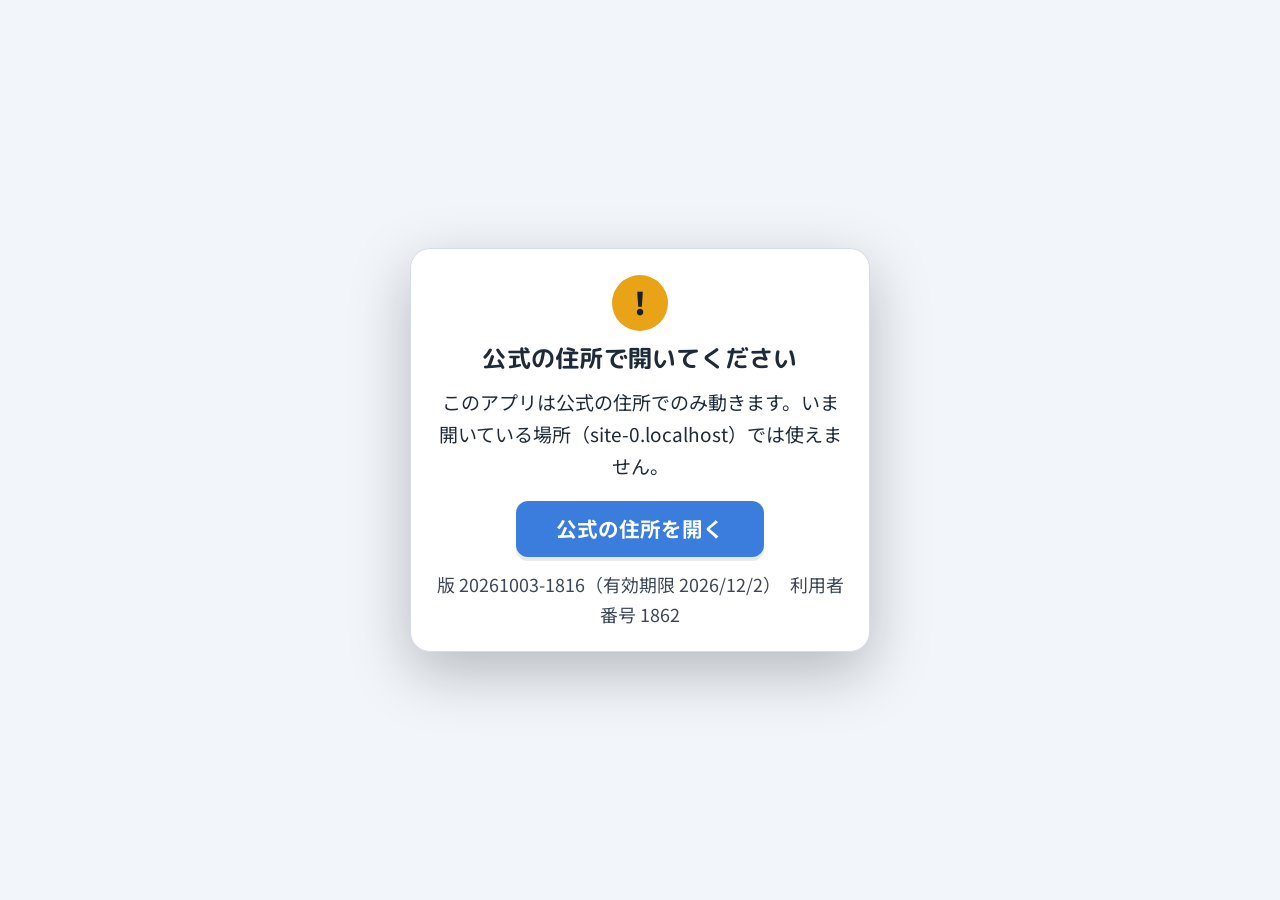
==== index.html @ 82bbb7d7 "v59: 設定に「アカウント（メールでログイン）」・有料プランをサーバーで照合" ====
<!doctype html>
<html lang="ja">
<head>
<meta charset="utf-8">
<meta name="viewport" content="width=device-width, initial-scale=1, viewport-fit=cover">
<meta name="theme-color" content="#3B7DDD">
<meta name="mobile-web-app-capable" content="yes">
<meta name="apple-mobile-web-app-capable" content="yes">
<meta name="apple-mobile-web-app-status-bar-style" content="default">
<meta name="apple-mobile-web-app-title" content="論理読解TA">
<link rel="manifest" href="manifest.webmanifest">
<link rel="apple-touch-icon" href="apple-touch-icon.png">
<link rel="icon" type="image/png" href="apple-touch-icon.png">
<title>論理的読解タイムアタック</title>
<link rel="stylesheet" href="https://fonts.googleapis.com/css2?family=M+PLUS+Rounded+1c:wght@700;800&family=Noto+Sans+JP:wght@400;500;700;900&family=JetBrains+Mono:wght@500;700&display=swap">
<style>
/* Layout: one-screen app, 760px column on PC, edge-to-edge on phone with a bottom action bar.
   Theme "ポップ" = light (rounded, pastel), theme "クール" = dark (square, ice-blue, mono digits). */
:root{
  --bg:#F2F6FB; --surface:#FFFFFF; --surface-2:#E8EFF8; --fg:#1E2A38; --muted:#3B4757; --line:#D3DDE9;
  --primary:#3B7DDD; --primary-fg:#FFFFFF; --accent:#FF6F8A; --accent-fg:#FFFFFF;
  --good:#22995F; --good-bg:rgba(34,153,95,.12); --warn:#D98E14; --warn-bg:rgba(217,142,20,.14); --bad:#D63D5A; --bad-bg:rgba(214,61,90,.12);
  --hl1:rgba(255,111,138,.30); --hl2:rgba(59,125,221,.26); --hl3:rgba(217,142,20,.32); --hlt:rgba(34,153,95,.24);
  --hl1-ink:#B7213F; --hl2-ink:#1F5FB8; --hl3-ink:#9A6400; --hlt-ink:#177A4A;
  --radius:20px; --radius-sm:12px; --radius-xs:8px; --shadow:0 8px 24px rgba(30,42,56,.08); --btn-shadow:0 4px 0 rgba(30,42,56,.10);
  --font-display:'M PLUS Rounded 1c','Hiragino Maru Gothic ProN','Yu Gothic','Meiryo',sans-serif;
  --font-body:'Noto Sans JP','Hiragino Sans','Yu Gothic UI','Meiryo',sans-serif;
  --font-mono:'JetBrains Mono','Consolas','Menlo',monospace;
  --scale:1; --theme-name:'pop';
}
@media (prefers-color-scheme: dark){
  :root:not([data-theme="light"]){
    --bg:#0B0F15; --surface:#2E3D52; --surface-2:#3C4D66; --fg:#FFFFFF; --muted:#FFFFFF; --line:#5A6E8C;
    --primary:#4CC3F0; --primary-fg:#061119; --accent:#F2B84B; --accent-fg:#1A1200;
    --good:#45C486; --good-bg:rgba(69,196,134,.16); --warn:#F2B84B; --warn-bg:rgba(242,184,75,.16); --bad:#F06A7A; --bad-bg:rgba(240,106,122,.16);
    --hl1:rgba(240,106,122,.34); --hl2:rgba(76,195,240,.30); --hl3:rgba(242,184,75,.34); --hlt:rgba(69,196,134,.30);
    --hl1-ink:#FF9AA6; --hl2-ink:#8ADCFF; --hl3-ink:#FFD07A; --hlt-ink:#7EE2AE;
    --radius:6px; --radius-sm:4px; --radius-xs:3px; --shadow:none; --btn-shadow:none;
    --font-display:'Noto Sans JP','Hiragino Sans','Yu Gothic UI','Meiryo',sans-serif;
    --theme-name:'cool'; color-scheme:dark;
  }
}
:root[data-theme="dark"]{
  --bg:#0B0F15; --surface:#2E3D52; --surface-2:#3C4D66; --fg:#FFFFFF; --muted:#FFFFFF; --line:#5A6E8C;
  --primary:#4CC3F0; --primary-fg:#061119; --accent:#F2B84B; --accent-fg:#1A1200;
  --good:#45C486; --good-bg:rgba(69,196,134,.16); --warn:#F2B84B; --warn-bg:rgba(242,184,75,.16); --bad:#F06A7A; --bad-bg:rgba(240,106,122,.16);
  --hl1:rgba(240,106,122,.34); --hl2:rgba(76,195,240,.30); --hl3:rgba(242,184,75,.34); --hlt:rgba(69,196,134,.30);
  --hl1-ink:#FF9AA6; --hl2-ink:#8ADCFF; --hl3-ink:#FFD07A; --hlt-ink:#7EE2AE;
  --radius:6px; --radius-sm:4px; --radius-xs:3px; --shadow:none; --btn-shadow:none;
  --font-display:'Noto Sans JP','Hiragino Sans','Yu Gothic UI','Meiryo',sans-serif;
  --theme-name:'cool'; color-scheme:dark;
}
/* クール（暗い背景）では、説明で暗くする場面を除き、文字はすべて最も明るい白。薄いグレーの文字は使わない */
*{box-sizing:border-box}
[hidden]{display:none!important}
html,body{height:100%}
/* 文字サイズ（--scale）は UI 全体ではなく、読む文字（本文・質問・選択肢・解説）だけに効かせる。
   画面全体を拡大したように見えないため、また横にはみ出して下の固定ボタンがずれないため */
/* 画面全体の文字の大きさ：--ui（設定「画面全体の文字の大きさ」で 18／20／22px。初期値は大＝20px）。PC はそれより 1px 小さく */
:root{--ui:20px}
body{margin:0;background:var(--bg);color:var(--fg);font-family:var(--font-body);font-size:var(--ui);line-height:1.6;-webkit-text-size-adjust:100%;touch-action:pan-y}
html{overflow-x:hidden}
html,body{overscroll-behavior-y:none} /* 画面の上端で下に引っぱっても再読み込みしない（プレイ中に誤って読み込み直して終わってしまうのを防ぐ） */
button,input,select{font:inherit;color:inherit}
button{cursor:pointer}
button:focus-visible,a:focus-visible,[tabindex]:focus-visible{outline:3px solid var(--primary);outline-offset:2px}
h1,h2,h3{font-family:var(--font-display);line-height:1.3;margin:0;text-wrap:balance;letter-spacing:.01em}
p{margin:0}
.app{max-width:760px;margin:0 auto;min-height:100%;display:flex;flex-direction:column;padding-inline:16px;padding-block:0 calc(90px + var(--bar-gap))}
/* 一行の文字数（本文の幅）：設定で選んだ幅を、プレイ・答え合わせ・結果の画面（html.reading）だけに適用する。--read-max は JS が設定から計算して入れる */
:root{--read-max:760px}
html.reading .app,html.reading .actionbar .inner{max-width:var(--read-max)}
.fsbtn{min-height:32px;padding:4px 12px}
#colProbe{display:none;font-size:var(--passage-base)!important} /* 測定用：設定の文字サイズどおりの大きさ（--read-fs の影響を受けない） */
#choiceWrap{scroll-margin-top:64px}
#weakSetCard{scroll-margin-top:72px} /* ホームの「基準を変える」から飛んできたとき、固定表示の上部に見出しが隠れないように */ /* 選択肢へ自動スクロールしたとき、固定表示の上部（問題番号・タイマー）に質問が隠れないようにする */
@media (min-width:720px){body{font-size:calc(var(--ui) - 1px)}.app{padding-block:0 32px}}

/* top bar */
.topbar{position:sticky;top:env(safe-area-inset-top,0px);z-index:5;display:flex;align-items:center;gap:10px;padding-block:10px;background:var(--bg)}
.topbar .brand{display:flex;align-items:center;gap:10px;font-family:var(--font-display);font-weight:800;font-size:1.05em;background:none;border:0;padding:4px 6px 4px 2px;border-radius:var(--radius-xs);white-space:nowrap;min-width:0;flex:0 1 auto}
.topbar .brand>span:last-child{overflow:hidden;text-overflow:ellipsis;min-width:0}
.topbar .chip,.topbar .iconbtn{flex:none}
@media (max-width:480px){.topbar .brand .sub{display:none}.topbar .brand{font-size:.95em}}
@media (max-width:400px){.topbar{gap:6px}.topbar .chip{padding:4px 7px;font-size:.8em;gap:4px}}
.topbar .spacer{flex:1}
.chip{display:inline-flex;align-items:center;gap:6px;padding:4px 10px;border-radius:999px;background:var(--surface-2);color:var(--muted);font-size:.86em;font-weight:700;white-space:nowrap}
.chip.strong{background:var(--primary);color:var(--primary-fg)}
.chip .n{font-family:var(--font-mono);font-variant-numeric:tabular-nums;color:var(--fg)}
.chip.strong .n{color:inherit}
.iconbtn{width:40px;height:40px;border-radius:var(--radius-sm);border:1px solid var(--line);background:var(--surface);display:inline-grid;place-items:center;padding:0}
.iconbtn svg{width:20px;height:20px;fill:none;stroke:currentColor;stroke-width:2;stroke-linecap:round;stroke-linejoin:round}

/* app icon (CSS drawn) */
.appicon{width:56px;height:56px;border-radius:calc(var(--radius) * .7);background:linear-gradient(135deg,var(--primary),var(--accent));display:grid;place-items:center;color:#fff;font-family:var(--font-display);font-weight:800;font-size:26px;position:relative;flex:none;box-shadow:var(--shadow)}
.appicon.small{width:30px;height:30px;font-size:15px;border-radius:9px}
.appicon.big{width:96px;height:96px;font-size:46px}
.appicon.two{font-size:19px;letter-spacing:-.02em;padding-right:4px;padding-bottom:2px}
.appicon.small.two{font-size:10px;padding-right:2px;padding-bottom:1px}
.appicon.big.two{font-size:32px;padding-right:8px;padding-bottom:4px}
.appicon::after{content:"";position:absolute;right:6px;bottom:6px;width:26%;height:26%;border-radius:50%;background:#fff;opacity:.9;clip-path:polygon(40% 0,100% 0,55% 45%,90% 45%,20% 100%,40% 55%,5% 55%)}

/* screens */
.screen{display:flex;flex-direction:column;gap:18px;padding-block:8px 8px;animation:fade .25s ease}
@keyframes fade{from{opacity:.5;transform:translateY(4px)}to{opacity:1;transform:none}}
@media (prefers-reduced-motion:reduce){.screen{animation:none}.flashword{animation:none!important}}
.card{background:var(--surface);border:1px solid var(--line);border-radius:var(--radius);padding:18px;box-shadow:var(--shadow)}
.card.tight{padding:14px 16px}
.card.accent{background:var(--surface)} /* 「今日の20問」も他の欄と同じ背景色（以前は色つきのグラデーション） */
.eyebrow{font-size:.82em;font-weight:700;letter-spacing:.08em;text-transform:uppercase;color:var(--muted)}
.muted{color:var(--muted)}
.small{font-size:.94em}
.row{display:flex;gap:10px;align-items:center;flex-wrap:wrap}
.row.between{justify-content:space-between}
.stack{display:flex;flex-direction:column;gap:10px}
.grid2{display:grid;grid-template-columns:repeat(auto-fit,minmax(150px,1fr));gap:10px}
.num{font-family:var(--font-mono);font-variant-numeric:tabular-nums}

/* buttons */
.btn{display:inline-flex;align-items:center;justify-content:center;gap:8px;min-height:48px;padding:10px 18px;border-radius:var(--radius-sm);border:1px solid var(--line);background:var(--surface);font-weight:700;text-decoration:none;box-shadow:var(--btn-shadow);transition:transform .08s ease,filter .15s ease}
.btn:active{transform:translateY(1px)}
.btn.primary{background:var(--primary);color:var(--primary-fg);border-color:transparent}
.btn.accent{background:var(--accent);color:var(--accent-fg);border-color:transparent}
.btn.ghost{background:transparent;box-shadow:none}
.btn.block{width:100%}
.btn.big{min-height:56px;font-size:1.08em}
.btn:disabled{opacity:.45;cursor:not-allowed;box-shadow:none}
.btn .kbd{margin-left:4px}
.kbd{display:none;font-family:var(--font-mono);font-size:.78em;padding:1px 6px;border:1px solid currentColor;border-radius:5px;opacity:.7}
@media (min-width:720px) and (hover:hover){.kbd{display:inline-block}}
.seg{display:flex;background:var(--surface-2);border-radius:var(--radius-sm);padding:4px;gap:4px}
.seg button{flex:1;border:0;background:transparent;border-radius:calc(var(--radius-sm) - 3px);min-height:42px;font-weight:700;color:var(--muted)}
.seg button[aria-pressed="true"]{background:var(--surface);color:var(--fg);box-shadow:var(--shadow)}
.seg button small{display:block;font-size:.8em;font-weight:500;line-height:1.2}
.pills{display:flex;gap:8px;flex-wrap:wrap}
.pill{border:1px solid var(--line);background:var(--surface);border-radius:999px;padding:8px 14px;font-weight:700;min-height:40px}
.pill[aria-pressed="true"]{background:var(--fg);color:var(--bg);border-color:var(--fg)}
.pill.locked{opacity:.55;border-style:dashed}
.pill.locked::before{content:"🔒 ";font-size:.85em}
.pill.today::after{content:" 今日";font-size:.78em;color:var(--accent-fg);background:var(--accent);border-radius:999px;padding:1px 6px;margin-left:4px}
.pill[aria-pressed="true"].today::after{background:var(--accent)}
.stats-table{width:100%;border-collapse:collapse;font-size:1em}
.stats-table td,.stats-table th{padding:6px 8px;border-bottom:1px solid var(--line);text-align:left}
.stats-table th{color:var(--muted);font-weight:700;font-size:.9em}
.bar{height:8px;border-radius:4px;background:var(--surface-2);overflow:hidden;min-width:60px}
.bar i{display:block;height:100%;background:var(--good)}
.locked-box{position:relative;padding:14px;border-radius:var(--radius-sm);border:1px dashed var(--line);color:var(--muted);text-align:center}
.hint.ime,.hint#trialBanner{border-color:color-mix(in srgb,var(--primary) 55%,var(--line));background:color-mix(in srgb,var(--primary) 10%,var(--surface))}

/* bottom action bar */
/* スマホ：画面下のナビゲーションボタン（◀ ● ■）を誤って押さないよう、ボタンを下端から離して置く（下に --bar-gap の余白） */
:root{--bar-gap:90px} /* 初期値。設定「画面下のボタンの位置」で変えられる */
.actionbar{position:fixed;left:0;right:0;bottom:0;z-index:6;padding:10px 16px calc(var(--bar-gap) + env(safe-area-inset-bottom,0px));background:color-mix(in srgb,var(--bg) 88%,transparent);backdrop-filter:blur(10px);border-top:1px solid var(--line)}
.actionbar .inner{max-width:760px;margin:0 auto;display:flex;gap:10px}
.actionbar .btn{flex:1}
@media (max-width:719px){.actionbar .btn.ghost{flex:0 0 auto;min-width:100px;padding-inline:12px}}
/* とても狭い画面（〜360px）＋大きな文字でもはみ出さないように */
@media (max-width:360px){.actionbar .btn{min-width:0;padding-inline:10px}.actionbar .btn.big{font-size:1em}.actionbar .btn.ghost{min-width:84px}.stat b{font-size:1em}#playLevel{white-space:normal;text-align:left}#rowEmail .row{flex-wrap:wrap}}
@media (min-width:720px){.actionbar{position:static;padding:0;background:none;border:0;backdrop-filter:none}.actionbar .inner{padding:0}}

/* store */
.store-head{display:flex;gap:16px;align-items:center}
.store-head h1{font-size:1.5em}
.store-meta{display:grid;grid-template-columns:repeat(3,1fr);gap:0;border:1px solid var(--line);border-radius:var(--radius-sm);overflow:hidden}
.store-meta div{padding:10px 8px;text-align:center;border-left:1px solid var(--line)}
.store-meta div:first-child{border-left:0}
.store-meta b{display:block;font-family:var(--font-display);font-size:1.05em}
.store-meta span{font-size:.85em;color:var(--muted)}
.shots{display:grid;grid-auto-flow:column;grid-auto-columns:minmax(170px,1fr);gap:12px;overflow-x:auto;padding-bottom:6px;scroll-snap-type:x mandatory}
.shot{scroll-snap-align:start;aspect-ratio:9/14;max-height:300px;max-width:100%;border-radius:var(--radius-sm);border:1px solid var(--line);background:var(--surface-2);padding:12px;display:flex;flex-direction:column;gap:8px;font-size:.72em}
.shot .bar{height:8px;border-radius:4px;background:var(--line)}
.shot .bar.w60{width:60%}.shot .bar.w80{width:80%}.shot .bar.w40{width:40%}
.shot .mark{background:var(--hl1);border-radius:3px;padding:0 2px}
.shot .btnish{margin-top:auto;height:26px;border-radius:8px;background:var(--primary);color:var(--primary-fg);display:grid;place-items:center;font-weight:700}
.shot .cap{font-weight:700;color:var(--muted)}
.feature{display:grid;grid-template-columns:34px 1fr;gap:12px;align-items:start}
.feature .ic{width:34px;height:34px;border-radius:10px;background:var(--surface-2);display:grid;place-items:center;font-weight:800;font-family:var(--font-display);color:var(--primary)}

/* home */
.hero{display:flex;flex-direction:column;gap:6px}
.hero h2{font-size:1.35em}
.daily{display:flex;align-items:center;gap:14px}
@media (max-width:560px){.daily{flex-direction:column;align-items:stretch}.daily .btn{width:100%}}
.daily .big{font-family:var(--font-display);font-size:1.25em;font-weight:800}
.cardtitle{font-family:var(--font-display);font-size:1.5em;font-weight:800;line-height:1.3}
.daily .big.cardtitle{font-size:1.5em}
@media (max-width:719px){.cardtitle .sub-line{display:block;font-size:.8em}}
.lead-hint{font-size:1.1em;font-weight:700;color:var(--muted)}
.rowlabel{min-width:3.5em;border:0;background:none;padding:6px 4px;font-weight:800;color:var(--primary);text-align:left;display:inline-flex;align-items:center;gap:4px;border-radius:6px;font-size:1em}
.rowlabel .q{display:inline-grid;place-items:center;width:20px;height:20px;border-radius:50%;border:2px solid currentColor;font-size:.75em;font-weight:900}
.rowlabel[aria-expanded="true"]{background:var(--surface-2)}
#drillOpts .row{flex-wrap:wrap;align-items:center;gap:8px}
#drillOpts .rowlabel{flex:none}
#drillOpts .pills{display:contents}
#drillOpts .row.stacked{flex-direction:column;align-items:stretch;gap:4px}
#drillOpts .row.stacked .pills{display:flex;flex-wrap:wrap;gap:8px;padding-left:1.4em}
.titlebtn{border:0;background:none;padding:2px 4px;color:var(--fg);display:inline-flex;align-items:center;gap:6px;border-radius:8px;text-align:left}
.titlebtn .ttl{min-width:0}
.titlebtn .q{display:inline-grid;place-items:center;width:22px;height:22px;border-radius:50%;border:2px solid var(--primary);color:var(--primary);font-size:.55em;font-weight:900}
.titlebtn[aria-expanded="true"]{background:var(--surface-2)}
.infopanel{position:relative;padding:12px 40px 12px 14px;border-radius:var(--radius-sm);border:1px solid var(--primary);background:color-mix(in srgb,var(--primary) 8%,var(--surface));font-size:1em;line-height:1.7}
.infopanel b{color:var(--primary)}
.infoclose{position:absolute;right:8px;top:8px;width:30px;height:30px;border-radius:50%;border:1px solid var(--line);background:var(--surface);font-weight:700}
.status-done{color:var(--good);font-weight:700}
.list{display:flex;flex-direction:column;gap:8px}
.linkrow{display:flex;align-items:center;justify-content:space-between;gap:10px;width:100%;text-align:left;padding:12px 14px;border-radius:var(--radius-sm);border:1px solid var(--line);background:var(--surface)}
.linkrow .arrow{color:var(--muted)}

/* play */
.playhead{display:flex;align-items:center;gap:8px;flex-wrap:wrap;position:sticky;top:env(safe-area-inset-top,0px);z-index:5;background:var(--bg);padding-block:10px 6px;margin-top:-8px}
.timer{margin-left:auto;font-family:var(--font-mono);font-variant-numeric:tabular-nums;font-weight:700;font-size:1.1em;display:inline-flex;align-items:center;gap:8px;padding:4px 10px;border-radius:var(--radius-xs);background:var(--surface-2)}
.timer .dot{width:8px;height:8px;border-radius:50%;background:var(--bad);animation:pulse 1s infinite}
.timer.paused .dot{background:var(--muted);animation:none}
@keyframes pulse{0%,100%{opacity:1}50%{opacity:.3}}
.progress{height:6px;background:var(--surface-2);border-radius:3px;overflow:hidden}
.progress i{display:block;height:100%;background:var(--primary);width:0;transition:width .3s}
/* 本文の文字の大きさ：--passage-base が設定の文字サイズどおりの大きさ。「一行の文字数」で字数を決めたときは JS が --read-fs を入れ、そちらが優先される */
.passage{--passage-base:calc(1.2em*var(--scale));font-size:var(--read-fs,var(--passage-base));line-height:1.9;letter-spacing:.01em;padding:22px 20px;min-height:160px;text-align:justify;font-feature-settings:"palt"}
@media (min-width:720px){.passage{--passage-base:1.18em;padding:28px 30px}}
.passage.hiddenText{display:grid;place-items:center;color:var(--muted);text-align:center}
.passage.short{min-height:0;text-align:center;--passage-base:calc(1.3em*var(--scale));line-height:1.8}
@media (min-width:720px){.passage.short{--passage-base:calc(1.35em*var(--scale))}}
.passage.hiddenText,.passage.short.hiddenText{font-size:.95em;line-height:1.5;min-height:0;padding:8px 14px;text-align:center} /* 「文は消えました」は普通の大きさの1行に（横向きでも場所を取らない） */
.flashstage{min-height:200px;display:grid;place-items:center;text-align:center;padding:24px}
.flashword{font-family:var(--font-display);--flash-base:calc(1.6em*var(--scale));font-size:var(--read-fs,var(--flash-base));font-weight:800;line-height:1.5;animation:pop .12s ease}
@keyframes pop{from{transform:scale(.96);opacity:.6}to{transform:none;opacity:1}}
.flashcount{font-family:var(--font-mono);color:var(--muted);font-size:.85em}
.flashword.single{--flash-base:calc(1.75em*var(--scale));letter-spacing:.02em}
.flashword.single.long{--flash-base:calc(1.25em*var(--scale));line-height:1.7;text-align:left}
@media (min-width:720px){.flashword.single{--flash-base:calc(2.1em*var(--scale))}.flashword.single.long{--flash-base:calc(1.5em*var(--scale))}}
.drillq{font-family:var(--font-display);font-size:calc(1.35em*var(--scale));font-weight:800;text-align:center;padding:8px 0 2px;text-wrap:balance}
.speed{display:inline-flex;align-items:baseline;gap:4px;font-family:var(--font-mono);font-variant-numeric:tabular-nums}
.choices{display:flex;flex-direction:column;gap:10px}
.choice{display:grid;grid-template-columns:auto 1fr;gap:12px;align-items:center;text-align:left;padding:14px 14px;border-radius:var(--radius-sm);border:2px solid var(--line);background:var(--surface);line-height:1.55;min-height:64px;font-size:calc(1em*var(--scale))} /* 押せる高さを広めに（指の太い人向け） */
.choice .k{min-width:34px;height:34px;padding:0 6px;border-radius:10px;border:2px solid var(--line);display:grid;place-items:center;font-family:var(--font-mono);font-weight:700;font-size:.9em}
.choice[aria-pressed="true"]{border-color:var(--primary);background:color-mix(in srgb,var(--primary) 10%,var(--surface))}
.choice[aria-pressed="true"] .k{background:var(--primary);color:var(--primary-fg);border-color:var(--primary)}
.choice.none{border-style:dashed}
.choice.mark-hit{border-color:var(--good);background:var(--good-bg)}
.choice.mark-miss{border-color:var(--warn);background:var(--warn-bg)}
.choice.mark-wrong{border-color:var(--bad);background:var(--bad-bg)}
.choice .tag{display:inline-block;font-size:.8em;font-weight:800;padding:1px 8px;border-radius:999px;margin-bottom:4px}
.tag.hit{background:var(--good);color:#fff}.tag.miss{background:var(--warn);color:#fff}.tag.wrong{background:var(--bad);color:#fff}
.hint{padding:12px 14px;border-radius:var(--radius-sm);background:var(--surface-2);font-size:1em;line-height:1.6}
.hint b{color:var(--primary)}
.hint.warm{border:2px solid var(--primary);background:color-mix(in srgb,var(--primary) 10%,var(--surface));font-size:1em;line-height:1.7}
.hint.warm b{color:var(--fg)}
.btn.pulse{animation:btnpulse 1.1s ease-in-out infinite}
@keyframes btnpulse{0%,100%{box-shadow:0 0 0 0 color-mix(in srgb,var(--primary) 60%,transparent)}70%{box-shadow:0 0 0 12px transparent}}
@media (prefers-reduced-motion:reduce){.btn.pulse{animation:none}}
.hint.ime{display:flex;gap:12px;align-items:center;justify-content:space-between;border:1px solid color-mix(in srgb,var(--warn) 55%,var(--line));background:var(--warn-bg)}
.hint.ime b{color:var(--fg)}
.hint.ime .btn{flex:none;min-height:40px;padding:6px 12px}
@media (max-width:480px){.hint.ime{flex-direction:column;align-items:stretch}}
.kbfig{padding:10px;border:1px solid var(--line);border-radius:var(--radius-sm);background:var(--surface-2);overflow:hidden}
.kbfig .cap{font-size:.86em;color:var(--muted);margin-top:6px}
.imestate{display:inline-flex;align-items:center;gap:10px;font-weight:700}
.imestate .box{display:inline-grid;place-items:center;width:34px;height:30px;border:1px solid var(--line);border-radius:6px;background:var(--surface);font-size:1em}
.imestate .box.on{background:var(--good);color:#fff;border-color:transparent}
.legend{display:inline-flex;align-items:center;gap:6px;font-size:.88em;color:var(--muted);margin-right:12px}
.legend i{width:14px;height:14px;border-radius:3px;display:inline-block}

/* result */
.verdict{display:flex;align-items:center;gap:14px}
.verdict .mark{width:56px;height:56px;border-radius:50%;display:grid;place-items:center;font-family:var(--font-display);font-size:1.6em;font-weight:800;color:#fff;flex:none}
.verdict.ok .mark{background:var(--good)}.verdict.ng .mark{background:var(--bad)}
.verdict h2{font-size:1.3em}
/* 大きく表示：○×の右に「正解」「不正解」を横並び（縦に積むより1行ぶん低くなる） */
.verdict.big{padding:14px 16px;border-radius:var(--radius);justify-content:flex-start;text-align:left;flex-direction:row;gap:14px;align-items:center}
.verdict.big .mark{width:78px;height:78px;font-size:2.3em}
.verdict.big h2{font-size:1.9em;line-height:1.15}
.verdict.big>div{min-width:0}
.verdict>div{min-width:0;flex:1}
.verdict .vstyle{margin-top:2px;gap:6px}
.verdict .vstyle .btn{min-height:36px;padding:4px 10px;font-size:.9em;flex:none}
.verdict-sub{font-size:1em;color:var(--muted);padding:2px 4px;line-height:1.6}
.verdict-sub:empty{display:none}
.verdict.big.ok{background:var(--good-bg)}.verdict.big.ng{background:var(--bad-bg)}
/* お祝いの演出：紙吹雪＋トロフィー／王冠のカード。タップ・Enter で閉じる */
.celebrate{position:fixed;inset:0;z-index:30;display:grid;place-items:center;padding:16px;background:radial-gradient(circle at 50% 30%,color-mix(in srgb,#F0B429 22%,transparent),transparent 60%),rgba(10,14,20,.6);cursor:pointer;animation:fade .2s ease}
.confetti{position:absolute;inset:0;overflow:hidden;pointer-events:none}
.confetti i{position:absolute;top:-24px;display:block;border-radius:2px;opacity:.95;animation-name:confetti-fall;animation-timing-function:linear;animation-iteration-count:infinite}
@keyframes confetti-fall{0%{transform:translateY(0) rotate(0deg)}100%{transform:translateY(115vh) rotate(720deg)}}
.cel-card{position:relative;width:min(100%,460px);background:var(--surface);color:var(--fg);border-radius:var(--radius);padding:26px 22px 22px;text-align:center;display:flex;flex-direction:column;align-items:center;gap:10px;box-shadow:0 20px 60px rgba(0,0,0,.35);animation:celpop .45s cubic-bezier(.2,1.4,.4,1)}
@keyframes celpop{0%{transform:scale(.6);opacity:0}100%{transform:scale(1);opacity:1}}
.cel-art{width:min(52vw,190px);aspect-ratio:1;display:grid;place-items:center;animation:celbounce 1.6s ease-in-out infinite;filter:drop-shadow(0 8px 14px rgba(0,0,0,.18))}
.cel-art svg{width:100%;height:100%}
@keyframes celbounce{0%,100%{transform:translateY(0) rotate(-2deg)}50%{transform:translateY(-8px) rotate(2deg)}}
.cel-title{font-family:var(--font-display);font-size:clamp(1.5em,7.5vw,2.2em);font-weight:900;line-height:1.15;color:var(--fg);text-wrap:normal;word-break:keep-all}
.cel-sub{font-size:1.05em;font-weight:700;color:var(--primary)}
.cel-extra{font-size:.95em;color:var(--muted)}
.cel-card .btn{margin-top:6px;min-width:60%}
@media (prefers-reduced-motion:reduce){.celebrate,.cel-card,.cel-art,.confetti i{animation:none}}
.verdict-overlay{position:fixed;inset:0;z-index:15;display:flex;flex-direction:column;align-items:center;justify-content:center;gap:10px;text-align:center;background:color-mix(in srgb,var(--bg) 94%,transparent);cursor:pointer;animation:fade .15s ease}
.verdict-overlay .vo-mark{width:min(48vw,220px);aspect-ratio:1;max-width:100%;border-radius:50%;display:grid;place-items:center;font-family:var(--font-body);font-weight:900;font-size:min(34vw,160px);line-height:1;color:#fff;animation:pop .2s ease}
.verdict-overlay.ok .vo-mark{background:var(--good)}.verdict-overlay.ng .vo-mark{background:var(--bad)}
.verdict-overlay .vo-text{font-family:var(--font-display);font-size:2.2em;font-weight:800}
.verdict-overlay.ok .vo-text{color:var(--good)}.verdict-overlay.ng .vo-text{color:var(--bad)}
.verdict-overlay .vo-sub{font-size:1.05em;color:var(--muted)}
.verdict-overlay .vo-hint{font-size:.88em;color:var(--muted);margin-top:14px}
@media (prefers-reduced-motion:reduce){.verdict-overlay,.verdict-overlay .vo-mark{animation:none}}
.stats{display:grid;grid-template-columns:repeat(3,minmax(0,1fr));gap:8px}
.stat{min-width:0;overflow-wrap:anywhere}
.stat{padding:10px;border-radius:var(--radius-sm);background:var(--surface-2);text-align:center}
.stat b{display:block;font-family:var(--font-mono);font-size:1.15em;font-variant-numeric:tabular-nums}
.stat span{font-size:.8em;color:var(--muted);display:block;line-height:1.3;margin-top:2px}
.hl{border-radius:4px;padding:1px 2px;box-decoration-break:clone;-webkit-box-decoration-break:clone;font-weight:500}
.hl-1{background:var(--hl1);border-bottom:2px solid var(--hl1-ink)}
.hl-2{background:var(--hl2);border-bottom:2px dashed var(--hl2-ink)}
.hl-3{background:var(--hl3);border-bottom:2px dotted var(--hl3-ink)}
.hl-t{background:var(--hlt);border-bottom:2px solid var(--hlt-ink)}
.hl sup{font-family:var(--font-mono);font-size:.62em;font-weight:800;margin-left:1px;vertical-align:super}
.hl-1 sup{color:var(--hl1-ink)}.hl-2 sup{color:var(--hl2-ink)}.hl-3 sup{color:var(--hl3-ink)}.hl-t sup{color:var(--hlt-ink)}
.explain{display:grid;grid-template-columns:30px 1fr;gap:10px;align-items:start;padding:12px 14px;border-radius:var(--radius-sm);background:var(--surface-2);font-size:calc(1em*var(--scale))}
.explain .no{width:30px;height:30px;border-radius:50%;display:grid;place-items:center;font-family:var(--font-mono);font-weight:800;color:#fff;font-size:.85em}
.explain.c1 .no{background:var(--hl1-ink)}.explain.c2 .no{background:var(--hl2-ink)}.explain.c3 .no{background:var(--hl3-ink)}.explain.ct .no{background:var(--hlt-ink)}
.explain .type{font-size:.84em;font-weight:700;color:var(--muted)}
.dots{display:flex;gap:6px}
.dots i{width:12px;height:12px;border-radius:50%;background:var(--line)}
.dots i.ok{background:var(--good)}.dots i.ng{background:var(--bad)}.dots i.cur{outline:2px solid var(--primary);outline-offset:2px}

/* summary & ranking */
.score-hero{text-align:center;padding-block:10px}
.score-hero .big{font-family:var(--font-mono);font-size:2.6em;font-weight:700;line-height:1;font-variant-numeric:tabular-nums}
.qgrid{display:grid;grid-template-columns:repeat(5,1fr);gap:8px}
.qgrid.ten{grid-template-columns:repeat(5,1fr)}
.qcell{padding:10px 4px;border-radius:var(--radius-xs);background:var(--surface-2);text-align:center;font-size:.88em}
.qcell b{display:block;font-family:var(--font-mono);font-size:1.1em}
.qcell.ok{background:var(--good-bg)}.qcell.ng{background:var(--bad-bg)}
/* 左利きモード（スマホ幅のみ）：主なボタンと設定ボタンを左側へ */
@media (max-width:719px){
  :root[data-hand="left"] .actionbar .inner{flex-direction:row-reverse}
  :root[data-hand="left"] .topbar{flex-direction:row-reverse}
  :root[data-hand="left"] .hand-row{flex-direction:row-reverse}
  :root[data-hand="left"] .choice{grid-template-columns:1fr auto}
  :root[data-hand="left"] .choice .k{order:2}
  :root[data-hand="left"] .daily{align-items:stretch}
}
.review{display:grid;grid-template-columns:34px 1fr;gap:10px;padding:10px 12px;border-radius:var(--radius-sm);border:1px solid var(--line);font-size:1em}
.review .no{width:34px;height:34px;border-radius:10px;display:grid;place-items:center;font-family:var(--font-mono);font-weight:700;color:#fff}
.review.ok .no{background:var(--good)}.review.ng .no{background:var(--bad)}
.review .txt{line-height:1.7;font-size:calc(1em*var(--scale))}
.review .meta{font-size:.88em;color:var(--muted);margin-top:4px}
.review .qa{margin-top:4px}
.review.slow .no{background:var(--warn)}
.weaknote{font-size:.95em;line-height:1.6;padding:8px 12px;border-radius:var(--radius-sm);border:1px solid color-mix(in srgb,var(--warn) 55%,var(--line));background:var(--warn-bg)}
.weaknote.good{border-color:color-mix(in srgb,var(--good) 55%,var(--line));background:var(--good-bg)}
.weaksum{margin:0;padding-top:6px;border-top:1px dashed var(--line)}
.weaksum b{color:var(--fg)}
.sharebox{font-family:var(--font-mono);font-size:.9em;white-space:pre-wrap;overflow-wrap:anywhere;word-break:break-all;background:var(--surface-2);padding:12px;border-radius:var(--radius-sm);user-select:all}
.rank{display:grid;grid-template-columns:44px 1fr auto;gap:10px;align-items:center;padding:10px 12px;border-radius:var(--radius-sm);border:1px solid var(--line)}
.rank.me{border-color:var(--primary);background:color-mix(in srgb,var(--primary) 10%,var(--surface))}
.rank .pos{font-family:var(--font-mono);font-weight:700;font-size:1.05em}
.rank .name{font-weight:700}
.rank .sub{font-size:.86em;color:var(--muted)}
.rank .sc{font-family:var(--font-mono);font-weight:700;font-variant-numeric:tabular-nums}
.tier{display:inline-flex;gap:6px;align-items:center;padding:4px 10px;border-radius:999px;background:var(--surface-2);font-weight:700;font-size:.88em}
.levelline{margin-top:4px;font-weight:700;color:var(--primary)}
.levelchange{padding:8px 10px;border-radius:var(--radius-xs);background:var(--surface-2);font-size:.95em}
.levelchange b{color:var(--primary)}
.tier i{width:10px;height:10px;border-radius:50%;background:#B87333}

/* settings */
.setrow{display:flex;justify-content:space-between;align-items:center;gap:12px;padding:12px 0;border-bottom:1px solid var(--line)}
.setrow:last-child{border-bottom:0}
.setrow .lbl{font-weight:700}
.setrow .desc{font-size:.9em;color:var(--muted)}
.switch{position:relative;width:52px;height:30px;border-radius:15px;background:var(--line);border:0;flex:none;transition:background .15s}
.switch::after{content:"";position:absolute;top:3px;left:3px;width:24px;height:24px;border-radius:50%;background:#fff;transition:left .15s;box-shadow:0 1px 3px rgba(0,0,0,.25)}
.switch[aria-checked="true"]{background:var(--primary)}
.switch[aria-checked="true"]::after{left:25px}
select.sel{padding:8px 10px;border-radius:var(--radius-xs);border:1px solid var(--line);background:var(--surface);min-width:0;max-width:min(60vw,340px)}
input.sel,textarea.sel{padding:8px 10px;border-radius:var(--radius-xs);border:1px solid var(--line);background:var(--surface);font:inherit;color:inherit;min-height:44px}
textarea.sel{width:100%;resize:vertical;line-height:1.5;font-size:1em}
/* ふりがな（v48） */
ruby{ruby-position:over}ruby rt{font-size:.5em;font-weight:400;letter-spacing:0}
.furi-ruby .passage,.furi-ruby #flashword,.furi-ruby #drillQ,.furi-ruby .choice,.furi-ruby .review .txt,.furi-ruby #rPassage,.furi-ruby .explain{line-height:2.15}
/* 写真の問題・自作問題（v48） */
.pimg{display:block;max-width:100%;max-height:58vh;margin:4px auto;border-radius:12px;object-fit:contain}
#flashword .pimg{max-height:52vh}
table.plan{width:100%;border-collapse:collapse;font-size:.86em;line-height:1.45}
table.plan th,table.plan td{border-top:1px solid var(--line);padding:7px 6px;vertical-align:top;text-align:left}
table.plan thead th{border-top:0;font-weight:800;text-align:center}
table.plan tbody th{font-weight:700;width:31%;color:var(--muted)}
table.plan td{width:34.5%}
table.plan .pro{background:color-mix(in srgb,var(--primary) 9%,transparent)}
details.plan-wrap summary{cursor:pointer;font-weight:700;padding:6px 0}
details.plan-wrap{border:1px solid var(--line);border-radius:var(--radius-xs);padding:6px 10px}
.uq{border:1px solid var(--line);border-radius:var(--radius-xs);padding:10px;margin:8px 0;display:grid;gap:6px;background:var(--surface)}
.uq .uq-head{display:flex;justify-content:space-between;align-items:center;gap:8px}
.uq input.sel,.uq textarea.sel{width:100%;max-width:none}
#userForm .setrow>div{min-width:0} /* 写真の選択欄などが横にはみ出さないように（flex の子は min-width:auto で縮まない） */
#uImg{display:block;width:100%;max-width:100%;min-width:0;box-sizing:border-box;font-size:15px}
.ulist .uitem{display:flex;justify-content:space-between;gap:8px;align-items:center;padding:8px 0;border-top:1px solid var(--line)}
.ulist .uitem .t{flex:1;min-width:0;overflow:hidden;white-space:normal;display:-webkit-box;-webkit-line-clamp:3;-webkit-box-orient:vertical;line-height:1.4}
.ulist .uitem .t .small{display:block}
button.ulink{background:none;border:0;padding:0;margin:0;font:inherit;color:inherit;text-align:left;cursor:pointer;border-radius:6px}
button.ulink:focus-visible{outline:2px solid var(--primary);outline-offset:2px}
#rUserEdit{margin:4px 0 0}
.pill.plus{border-style:dashed}

/* ご意見・評価（フォーム・結果画面のお願い・テスター版の帯） */
.btn.small{min-height:40px;padding:6px 12px;font-size:.9em}
.pill.small{min-height:36px;padding:6px 12px;font-size:.9em}
.fbrow{display:flex;flex-direction:column;gap:6px}
.fbrow .lbl{font-weight:700}
.fbrow .lbl.small{font-weight:600;color:var(--muted)}
.req{font-size:.74em;font-weight:800;color:var(--accent-fg);background:var(--accent);border-radius:999px;padding:1px 7px;margin-left:4px;vertical-align:middle}
.stars{display:inline-flex;gap:2px}
.stars button{font-size:1.9em;line-height:1;background:none;border:0;padding:0 2px;color:var(--line);min-width:44px;min-height:44px;transition:transform .08s}
.stars button[aria-pressed="true"]{color:#F5B301}
.stars button:active{transform:scale(1.15)}
.scale5{display:flex;flex-direction:column;gap:2px;max-width:360px}
.scale5 .btns{display:flex;gap:6px}
.scale5 .ends{display:flex;justify-content:space-between;font-size:.82em;color:var(--muted);padding:0 2px}
.range .ends{font-size:.82em;color:var(--muted)}
.scale5 button{flex:1;min-width:0;min-height:42px;border-radius:999px;border:1px solid var(--line);background:var(--surface);font-weight:700;font-family:var(--font-mono)}
.scale5 button[aria-pressed="true"]{background:var(--primary);color:var(--primary-fg);border-color:var(--primary)}
.range{display:flex;align-items:center;gap:10px}
.range input[type=range]{flex:1;min-width:0;accent-color:var(--primary);height:44px;margin:0;touch-action:none}
.range b{min-width:2em;text-align:center;font-size:1.1em}
.chk{display:flex;gap:10px;align-items:flex-start;font-size:.95em;line-height:1.5;cursor:pointer}
.chk input{width:22px;height:22px;margin:2px 0 0;flex:none;accent-color:var(--primary)}
.fbnudge{border:2px solid var(--primary);background:color-mix(in srgb,var(--primary) 8%,var(--surface))}
.hint.tester{display:flex;gap:10px;align-items:center;justify-content:space-between;flex-wrap:wrap;border:1px solid color-mix(in srgb,var(--good) 55%,var(--line));background:var(--good-bg)}
.hint.install{display:flex;gap:10px;align-items:center;justify-content:space-between;flex-wrap:wrap;border:1px solid color-mix(in srgb,var(--primary) 45%,var(--line))}
.hint.install .row{display:flex;gap:8px;flex-wrap:wrap}
.hint.tester b{color:var(--good)}
.hint.tester .btn{flex:none}

/* キー割り当て（設定） */
.keylist{display:flex;flex-direction:column}
.keyrow{display:grid;grid-template-columns:1fr auto auto;gap:10px;align-items:center;padding:10px 0;border-bottom:1px solid var(--line)}
.keyrow:last-child{border-bottom:0}
.keyrow .lbl{font-weight:700}
.keyrow .desc{font-size:.9em;color:var(--muted)}
.keycap{display:inline-grid;place-items:center;min-width:44px;height:36px;padding:0 10px;border:1px solid var(--line);border-bottom-width:3px;border-radius:8px;font-family:var(--font-mono);font-weight:700;background:var(--surface-2);white-space:nowrap}
.keycap.empty{opacity:.6;font-family:var(--font-body);font-weight:500}
.keycap.warn{border-color:var(--bad);color:var(--bad)}
.keyrow.capturing .keycap{border-color:var(--primary);color:var(--primary);animation:pulse 1s infinite}
.keyrow .btn.small{min-height:40px;padding:6px 12px}

/* スマホでは一度に見せる情報をしぼる */
@media (max-width:719px){
  .pc-only{display:none!important}
  #playMode{display:none}
  .playhead{gap:6px}
  .stat b{font-size:1.25em}
}
/* スマホを横向きにしたとき（高さの足りない画面）：下のボタン帯を画面に固定せず流れの中に置き、上下の余白を詰めて本文を見やすくする */
@media (orientation:landscape) and (max-height:600px) and (pointer:coarse){
  .app,.actionbar .inner,html.reading .app,html.reading .actionbar .inner{max-width:none} /* 横向きのスマホでは、どの画面も画面の幅いっぱいに */
  /* ボタンの帯（終了する／回答する・判定する・次の文へ）は画面の下に固定：どの場面でも同じ位置に出て、指を動かさずに押せる。中身はその上をスクロールする */
  .actionbar{position:fixed;left:0;right:0;bottom:0;z-index:6;padding:6px 16px calc(6px + env(safe-area-inset-bottom,0px));background:color-mix(in srgb,var(--bg) 92%,transparent);backdrop-filter:blur(10px);border-top:1px solid var(--line)}
  .actionbar .inner{padding:0}
  .app{padding-block:0 calc(82px + env(safe-area-inset-bottom,0px))}
  .screen{gap:10px;padding-block:4px}
  .topbar{padding-block:6px}
  .playhead{padding-block:6px 4px;margin-top:-4px}
  .passage{min-height:0;padding:14px 18px}
  .flashstage{min-height:120px;padding:14px}
  .hero{gap:2px}
  .toast{bottom:calc(88px + env(safe-area-inset-bottom,0px))}
  html.coaching .app{padding-bottom:100vh}
  .modal .sheet{max-height:94vh}
}
@media (orientation:landscape) and (max-height:600px) and (pointer:coarse) and (min-width:640px){
  .choices{display:grid;grid-template-columns:1fr 1fr}
  #rChoices .choice{margin:0}
}
/* 横向きのスマホ：縦が足りないので、上の行（問題番号・種類・タイマー）は細く1行に、説明の帯は出さず、ボタンも低くする。上の行は画面に貼りついたまま（スクロールしても見える） */
@media (orientation:landscape) and (max-height:600px) and (pointer:coarse){
  .playhead{gap:6px;padding-block:4px 2px;margin-top:0;font-size:.85em}
  .playhead .chip{padding:2px 8px;font-size:.9em}
  .playhead .timer{padding:2px 8px;font-size:1em}
  .playhead .fsbtn{min-height:28px;padding:2px 10px;font-size:.9em}
  .progress{height:4px}
  #playHint:not(.warm){display:none}
  .passage.short{line-height:1.6}
  .passage.hiddenText,.passage.short.hiddenText{padding:4px 12px}
  .screen{gap:8px}
  .drillq{margin:0;padding:2px 0 0;font-size:calc(1.15em*var(--scale))}
  .choices{gap:8px}
  .choice{min-height:72px;padding:10px 12px} /* 横向きでも押せる高さは広く（2列なので縦に2段。帯は固定なので、はみ出した分はスクロール） */
  .actionbar .btn{min-height:60px;padding-block:8px} /* 横向きでも押せる高さは広く（以前は 44〜46px） */
  .actionbar .btn.big{min-height:60px;font-size:1em}
  #choiceWrap{scroll-margin-top:40px}
  .verdict{padding-block:6px}
  .stats .stat{padding:6px}
  .screen{gap:6px}
}
details.more summary{cursor:pointer;color:var(--muted);font-size:.92em;list-style:none;display:inline-flex;align-items:center;gap:6px}
details.more summary::-webkit-details-marker{display:none}
details.more summary::before{content:"▸";font-size:.9em}
details.more[open] summary::before{content:"▾"}
details.more p{margin-top:6px}

/* 説明のページ送り */
.pager{display:flex;justify-content:center;gap:7px;padding:4px 0}
.pager i{width:9px;height:9px;border-radius:50%;background:var(--line)}
.pager i.on{background:var(--primary)}
.page-body{font-size:1.02em;line-height:1.75;min-height:96px}
.page-body b{color:var(--primary)}
.page-title{font-size:1.15em;text-wrap:normal}

/* 文字サイズ調整 */
.sizectl{display:inline-flex;align-items:center;gap:8px}
.sizectl .btn{min-height:44px;min-width:56px;padding:6px 10px;font-family:var(--font-mono);font-weight:700}
.sizectl b{min-width:2.5em;text-align:center}

/* コーチマーク（説明したい場所だけを明るく残し、吹き出しで説明） */
html.coaching{overflow:hidden;overscroll-behavior:none}
html.coaching .topbar,html.coaching .playhead{position:static} /* 説明中は上部の固定帯を解除（対象を上端まで寄せたとき、帯の下に隠れないように） */
html.coaching .app{padding-bottom:calc(90px + var(--bar-gap) + 100vh)} /* 説明中はどの要素でも画面の上端まで寄せられるよう、下に1画面分の余白を足す */
.coach{position:fixed;inset:0;z-index:35}
.coach.intro .coach-hole{display:none}
.coach.intro{background:rgba(8,12,20,.68)}
.coach.intro .coach-box{top:50%!important;bottom:auto!important;transform:translateY(-50%);text-align:center;font-size:1.15em}
@media (min-width:720px){.coach.intro .coach-box{transform:translate(-50%,-50%)}}
.coach.intro .coach-btns{justify-content:center}
.coach-hole{position:absolute;border-radius:14px;box-shadow:0 0 0 9999px rgba(8,12,20,.68);outline:3px solid var(--accent);outline-offset:5px;pointer-events:none;transition:left .25s,top .25s,width .25s,height .25s;animation:coachring 1.3s ease-in-out infinite}
@keyframes coachring{0%,100%{outline-offset:5px;outline-color:var(--accent)}50%{outline-offset:9px;outline-color:color-mix(in srgb,var(--accent) 45%,transparent)}}
.coach-box{position:absolute;left:16px;right:16px;max-width:520px;margin:0 auto;background:var(--surface);color:var(--fg);border-radius:var(--radius);padding:16px 16px 14px;box-shadow:0 12px 40px rgba(0,0,0,.35);display:flex;flex-direction:column;gap:10px;font-size:1.05em;line-height:1.65}
@media (min-width:720px){.coach-box{left:50%;right:auto;transform:translateX(-50%);width:520px}}
.coach-box .coach-step{display:flex;align-items:center;gap:10px;flex-wrap:wrap;font-size:.82em;color:var(--muted);font-weight:700;letter-spacing:.06em}
.coach-badge{display:inline-block;background:var(--accent);color:var(--accent-fg);font-family:var(--font-display);font-weight:900;font-size:1.3em;line-height:1;padding:7px 14px;border-radius:999px;letter-spacing:.12em}
.coach.intro .coach-step{justify-content:center}
.coach-box p{margin:0}
.coach-box b{color:var(--primary)}
.coach-box .coach-btns{display:flex;gap:8px;justify-content:flex-end;flex-wrap:wrap}
.coach-box .coach-btns .btn{min-height:44px}
.coach-box .coach-extra{display:flex;align-items:center;justify-content:center;gap:8px;padding:6px 0}
/* 吹き出しは画面より高くならない。文が長いときは本文だけがスクロールし、「次へ」などのボタンは常に見える */
.coach-box{max-height:calc(100vh - 24px);max-height:calc(100dvh - 24px)}
.coach-box .coach-step,.coach-box .coach-btns{flex:none}
.coach-body{display:flex;flex-direction:column;gap:10px;min-height:0;overflow-y:auto;overscroll-behavior:contain;-webkit-overflow-scrolling:touch}
@media (prefers-reduced-motion:reduce){.coach-hole{animation:none;transition:none}}

/* modal */
.modal{position:fixed;inset:0;z-index:20;display:grid;place-items:end center;background:rgba(10,14,20,.55);padding:0}
.modal .sheet{width:100%;max-width:560px;max-height:88vh;overflow:auto;background:var(--surface);border-radius:var(--radius) var(--radius) 0 0;padding:20px 18px calc(20px + env(safe-area-inset-bottom,0px));display:flex;flex-direction:column;gap:14px;animation:up .2s ease}
@media (min-width:720px){.modal{place-items:center}.modal .sheet{border-radius:var(--radius);padding-bottom:20px}}
/* シートは縦の flex 箱なので、中身が画面より高いときに各要素が縮められて（キーボードの図などが）切れないようにする */
.modal .sheet>*{flex-shrink:0}
@keyframes up{from{transform:translateY(20px);opacity:.6}to{transform:none;opacity:1}}
.modal h3{font-size:1.15em}
.price{display:flex;justify-content:space-between;align-items:center;gap:10px;padding:12px 14px;border:1px solid var(--line);border-radius:var(--radius-sm)}
.price b{font-family:var(--font-mono)}
.price .btn{white-space:nowrap;flex:none}
.badge{display:inline-block;font-size:.78em;font-weight:800;padding:2px 8px;border-radius:999px;background:var(--accent);color:var(--accent-fg)}
.lock{position:fixed;inset:0;z-index:60;display:grid;place-items:center;padding:16px;background:var(--bg);color:var(--fg)}
.lock-card{width:min(100%,460px);background:var(--surface);border:1px solid var(--line);border-radius:var(--radius);padding:26px 22px 22px;text-align:center;display:flex;flex-direction:column;align-items:center;gap:12px;box-shadow:0 20px 60px rgba(0,0,0,.25)}
.lock-mark{width:56px;height:56px;border-radius:50%;display:grid;place-items:center;background:#E8A317;color:#1B1F26;font-weight:900;font-size:1.6em}
.lock-card h2{margin:0;font-size:1.25em}
.lock-card p{margin:0;line-height:1.7;white-space:pre-line}
.lock-card .lock-extra{display:flex;flex-wrap:wrap;gap:8px;justify-content:center;width:100%}
.lock-card .lock-extra .btn{flex:1 1 160px}
.lock-card .btn{min-width:60%;margin-top:6px}
html.locked .app>.screen,html.locked .topbar,html.locked .actionbar,html.locked .modal,html.locked .coach,html.locked .celebrate,html.locked .verdict-overlay,html.locked .toast{display:none!important}
html.locked .app{padding:0}
.note.notice{border-left:4px solid #E8A317;padding-left:10px}
.toast{position:fixed;left:50%;bottom:calc(100px + var(--bar-gap) + env(safe-area-inset-bottom,0px));transform:translateX(-50%);background:var(--fg);color:var(--bg);padding:10px 16px;border-radius:22px;font-weight:700;font-size:.95em;z-index:45;box-shadow:var(--shadow);max-width:min(90vw,560px);width:max-content;text-align:center;line-height:1.45}
@media (min-width:720px){.toast{bottom:32px}}
.steps{margin:0;padding-left:1.3em;display:flex;flex-direction:column;gap:6px}
.note{font-size:.92em;color:var(--muted);padding:10px 12px;border-left:3px solid var(--line)}
.sr{position:absolute;width:1px;height:1px;overflow:hidden;clip:rect(0 0 0 0)}
.divider{height:1px;background:var(--line)}
/* ホームの「おすすめの流れ」 */
.flowhint{gap:6px;padding:12px 14px}
.flowhint .btn{white-space:nowrap}
.rowlabel-static{font-weight:700;color:var(--muted);font-size:.92em;min-width:3.2em}
.pill.empty{opacity:.45}
/* 過去のランキングの行（押せる） */
button.rank.pastrow{width:100%;text-align:left;cursor:pointer;font:inherit;color:inherit}
.ellip{overflow:hidden;text-overflow:ellipsis;white-space:nowrap;min-width:0}
/* 速読訓練のコツ（本文） */
.tips{line-height:1.75;font-size:1em}
.tips p{margin:0 0 10px}
.tips .lead{color:var(--muted)}
.tips h3{margin:18px 0 8px;font-size:1.12em;padding-left:10px;border-left:4px solid var(--primary)}
.tips .opt{padding:8px 12px;border-radius:var(--radius-sm);background:var(--surface-2)}
.tips .opt b{margin-right:6px}
.tips ul{margin:0 0 10px;padding-left:1.3em}
.tips li{margin:0 0 8px}
.tips .ex{margin:6px 0 0;padding:8px 12px;border-radius:var(--radius-sm);background:var(--surface-2);font-size:.95em}
.tips .step{padding:10px 12px;border-radius:var(--radius-sm);border:1px solid var(--line);margin:0 0 10px}
.tips .step-h{font-weight:700;margin:0 0 6px}
.tips .step p:last-child{margin-bottom:0}
.tips .app-note{font-size:.92em;color:var(--muted);padding:6px 10px;border-radius:var(--radius-xs);background:var(--surface-2)}
.tips .cmp{display:flex;flex-direction:column;gap:8px;margin:0 0 10px}
.tips .cmp-row{display:grid;grid-template-columns:6.5em 1fr 1fr;gap:1px;background:var(--line);border:1px solid var(--line);border-radius:var(--radius-sm);overflow:hidden}
.tips .cmp-k,.tips .cmp-v{background:var(--surface);padding:8px 10px;font-size:.95em}
.tips .cmp-k{font-weight:700;background:var(--surface-2)}
.tips .cmp-l{display:block;font-size:.82em;font-weight:700;color:var(--muted);margin-bottom:2px}
@media (max-width:559px){.tips .cmp-row{grid-template-columns:1fr}.tips .cmp-k{padding:6px 10px}}
</style>

</head>
<body>
<div class="app" id="app">
  <header class="topbar" id="topbar" hidden>
    <button class="brand" id="btnBrand" type="button" aria-label="ホームへ"><span class="appicon small two">速読</span><span>論理的読解TA <span class="muted small sub">（仮称）</span></span></button>
    <span class="spacer"></span>
    <span class="chip" id="chipStreak" title="連続プレイ日数">🔥 <span class="n" id="streakN">0</span>日</span>
    <span class="chip" id="chipTicket" title="チケット残数">🎫 <span class="n" id="ticketN">0</span></span>
    <button class="iconbtn" id="btnSettings" type="button" aria-label="設定"><svg viewBox="0 0 24 24"><circle cx="12" cy="12" r="3"/><path d="M19.4 15a1.7 1.7 0 0 0 .3 1.8l.1.1a2 2 0 1 1-2.8 2.8l-.1-.1a1.7 1.7 0 0 0-1.8-.3 1.7 1.7 0 0 0-1 1.5V21a2 2 0 1 1-4 0v-.1a1.7 1.7 0 0 0-1.1-1.5 1.7 1.7 0 0 0-1.8.3l-.1.1a2 2 0 1 1-2.8-2.8l.1-.1a1.7 1.7 0 0 0 .3-1.8 1.7 1.7 0 0 0-1.5-1H3a2 2 0 1 1 0-4h.1a1.7 1.7 0 0 0 1.5-1.1 1.7 1.7 0 0 0-.3-1.8l-.1-.1a2 2 0 1 1 2.8-2.8l.1.1a1.7 1.7 0 0 0 1.8.3H9a1.7 1.7 0 0 0 1-1.5V3a2 2 0 1 1 4 0v.1a1.7 1.7 0 0 0 1 1.5 1.7 1.7 0 0 0 1.8-.3l.1-.1a2 2 0 1 1 2.8 2.8l-.1.1a1.7 1.7 0 0 0-.3 1.8V9a1.7 1.7 0 0 0 1.5 1H21a2 2 0 1 1 0 4h-.1a1.7 1.7 0 0 0-1.5 1z"/></svg></button>
  </header>

  <!-- ストア風の紹介画面 -->
  <section class="screen" id="scr-store">
    <div class="eyebrow">アプリストア風の紹介画面（試作版・見た目の再現）</div>
    <div class="store-head">
      <span class="appicon big two">速読</span>
      <div>
        <h1>論理的読解タイムアタック</h1>
        <p class="muted">一節を、一瞬で読み取れるか。</p>
        <p class="small muted">開発元：（あなたの会社名）・仮称</p>
      </div>
    </div>
    <div class="store-meta">
      <div><b>4.8 ★</b><span>評価（サンプル）</span></div>
      <div><b>12+</b><span>対象年齢</span></div>
      <div><b>無料</b><span>アプリ内課金あり</span></div>
    </div>
    <div class="actionbar" id="storeActions"><div class="inner">
      <button class="btn primary big" id="btnInstall" type="button">インストール</button>
      <button class="btn big" id="btnPlayWeb" type="button">今すぐプレイ</button>
    </div></div>
    <div class="shots" aria-label="スクリーンショット">
      <div class="shot"><span class="cap">一瞬で読む</span><div style="font-weight:700;text-align:center;padding:18px 0">エクセルファイルを開いた。</div><div class="bar w40" style="margin:0 auto"></div><div class="btnish">0.8 秒</div></div>
      <div class="shot"><span class="cap">答える</span><div style="font-weight:700;text-align:center;padding:6px 0">開いたのは何？</div><div class="bar w60"></div><div class="bar w60"></div><div class="bar" style="background:var(--primary);opacity:.5;width:60%"></div><div class="btnish">判定する</div></div>
      <div class="shot"><span class="cap">競う</span><div class="bar w40"></div><div class="bar w80"></div><div class="bar w60"></div><div class="bar w80"></div><div class="btnish">ランキング</div></div>
    </div>
    <div class="card stack">
      <h2 style="font-size:1.1em">このアプリについて</h2>
      <div class="feature"><span class="ic">瞬</span><div><b>一節を、一瞬で読み取る。</b><p class="small muted">「エクセルファイルを開いた。」が一瞬だけ表示され、消えたあとに「開いたのは何？」。分野（日常会話・小説・ニュース・評論）と長さ（単文〜四節以上）を選んで、速読の基礎から積み上げる。</p></div></div>
      <div class="feature"><span class="ic">秒</span><div><b>自分のペースで読む、タイムアタック。</b><p class="small muted">文が出てから「判定する」を押すまでの時間で競う。読了までの時間から読み取り速度（字/分）も分かる。速く読めても、問いに答えられなければ点にならない。</p></div></div>
      <div class="feature"><span class="ic">位</span><div><b>毎日同じ20問で順位がつく。</b><p class="small muted">単文から四節以上まで、速読14問と読解6問を全員が同じ順に解く。速さだけでも、読解だけでも上位には行けない。</p></div></div>
      <div class="feature"><span class="ic">学</span><div><b>読むだけで、時事と教養が身につく。</b><p class="small muted">ニュースや教養（歴史・科学・経済・ことば）の文章で練習するので、速読の練習がそのまま学びになる。正式版では最新の話題を毎日追加。</p></div></div>
      <div class="feature"><span class="ic">伸</span><div><b>読み取り速度の伸びが数字で分かる。</b><p class="small muted">長さごとに読み取り速度を記録。正解すると次は速く、間違えるとゆっくり。自分の限界がどこまで動いたかが残る。</p></div></div>
      <div class="feature"><span class="ic">反</span><div><b>練習モード（初見の文）と復習モード（弱いところから）の使い分け。</b><p class="small muted">速読訓練のコツ（型稽古と実践稽古の組み合わせ）に沿う。文ごとに正誤と回答時間を記録し、間違えた文・時間がかかった文は復習モードで先に出る。</p></div></div>
    </div>
    <p class="note">これは企画検証用の試作版です。収録は5分野×4つの長さで速読150文・379問と読解44問、ランキングの他プレイヤーはサンプル、課金は模擬（実際の請求は発生しません）。</p>
  </section>

  <!-- ホーム -->
  <section class="screen" id="scr-home" hidden>
    <div class="hero">
      <div class="row between" style="gap:8px;flex-wrap:wrap"><div class="eyebrow" id="homeDate">今日</div><button class="btn ghost small fsbtn" id="btnFsHome" type="button" hidden>全画面にする（URL欄を隠す）</button></div>
      <h2 id="homeGreeting" class="pc-only">今日の20問に挑戦しよう</h2>
      <p class="muted small pc-only" id="homeSub">全員が同じ20問。文が出てから「判定する」までの時間と正誤で順位がつきます（1日1回、初回だけ記録）。</p>
    </div>
    <p class="note notice" id="ctrlNotice" hidden></p>
    <div class="hint install" id="installBar" hidden><div id="installBarText"></div><div class="row"><button class="btn small primary" id="btnInstallNow" type="button">追加する</button><button class="btn small ghost" id="btnInstallLater" type="button">あとで</button></div></div>
    <div class="hint tester" id="testerBar" hidden><div id="testerBarText"></div><button class="btn small primary" id="btnTesterFb" type="button">ご意見・評価を送る</button></div>
    <div class="card flowhint" id="flowCard">
      <div class="row between" style="gap:8px;flex-wrap:wrap"><div class="eyebrow">おすすめの流れ</div><button class="btn ghost small" id="btnTipsTop" type="button">速読訓練のコツ ›</button></div>
      <p class="small" style="margin:0"><b>復習モード</b>（知っている文を弱いところから）で速さの感覚を作ってから、<b>今日の20問</b>・<b>練習モード</b>（初見の文）へ。間違えた文・時間がかかった文は復習モードで先に出ます。</p>
    </div>
    <div class="card accent" id="dailyCard">
      <div class="daily">
        <div style="flex:1">
          <div class="big cardtitle" id="dailyTitle">今日の20問<span class="sub-line">（ランキングに挑戦）</span></div>
          <div class="small" id="dailyStatus">毎日違う問題が出ます。その日の初回チャレンジのみランキングに記録。2回目以降も繰り返し練習できますが記録はされません。</div>
          <div class="small levelline" id="levelLine"></div>
          <div class="small muted" id="dailySrc"></div>
        </div>
        <button class="btn primary big" id="btnDaily" type="button">挑戦する <span class="kbd">Enter</span></button>
      </div>
    </div>
    <div class="card stack" id="practiceCard">
      <div class="row between"><button class="cardtitle titlebtn" type="button" data-info="mode" aria-expanded="false" aria-controls="info-mode">練習モード<span class="q">?</span></button><span class="chip" id="chipFree">今日の新作 残り <span class="n" id="freeN">10</span> 文</span></div>
      <div class="infopanel" id="info-mode" hidden><button class="infoclose" type="button" data-infoclose="mode" aria-label="閉じる">×</button><span id="infoModeText"></span></div>
      <p class="small muted" style="margin:0">初めて見る文を10問、ランダムに。結果は記録と読み取り速度に残ります。</p>
      <div class="hint" id="freshBar" hidden><div id="freshBarText"></div><div class="row" style="gap:8px;flex-wrap:wrap"><button class="btn small primary" id="btnUseTicket" type="button">チケット1枚で新作</button><button class="btn small ghost" id="btnFreshShop" type="button">サブスク・チケット</button></div></div>
      <p class="lead-hint">各パラメーターを選択して下さい</p>
      <div class="hint" id="trialBanner" hidden><div><b>7日間無料でサブスクを試せます。</b><span class="small">新作30文/日・分野の自由選択・過去問・全期間の推移。</span></div><div class="row" style="gap:6px;flex-wrap:nowrap"><button class="btn small primary" id="btnTrial" type="button">試す</button><button class="btn ghost small" id="btnTrialLater" type="button">あとで</button></div></div>
      <p class="small muted pc-only" id="modeDesc"></p>
      <div id="drillOpts" class="stack">
        <div class="row" style="gap:6px"><button class="rowlabel" type="button" data-info="type" aria-expanded="false" aria-controls="info-type">種類<span class="q">?</span></button>
          <div class="pills" role="group" aria-label="問題の種類" id="drillTypes">
            <button class="pill" type="button" data-dtype="speed" aria-pressed="true">速読<span class="pc-only">（消えてから問う）</span></button>
            <button class="pill" type="button" data-dtype="read">読解<span class="pc-only">（文を見ながら答える）</span></button>
          </div></div>
        <div class="infopanel" id="info-type" hidden><button class="infoclose" type="button" data-infoclose="type" aria-label="閉じる">×</button><b>速読</b>：文が消えたあとに質問が出ます。答えは文にそのまま書かれています。<br><b>読解</b>：文を見ながら「この文から言えるのは？」に答えます。答えは文にそのまま書かれていません（二節以上の文のみ）。</div>
        <p class="small muted pc-only" id="typeDesc"></p>
        <div class="row" id="dispRow" style="gap:6px"><button class="rowlabel" type="button" data-info="disp" aria-expanded="false" aria-controls="info-disp">表示<span class="q">?</span></button>
          <div class="pills" role="group" aria-label="文章の表示方法" id="drillDisplays">
            <button class="pill" type="button" data-ddisp="flash" aria-pressed="true">一瞬だけ表示</button>
            <button class="pill" type="button" data-ddisp="self">押すまで表示<span class="pc-only">（「回答する」を押すまで）</span></button>
          </div></div>
        <div class="infopanel" id="info-disp" hidden><button class="infoclose" type="button" data-infoclose="disp" aria-label="閉じる">×</button><b>一瞬だけ表示</b>：文が一瞬だけ出て消えます。正解すると次は速く、間違えると少しゆっくり表示されます。<br><b>押すまで表示</b>：「回答する」を押すまで文が表示されます。自分のペースで読めます（デイリーはこの方式）。</div>
        <p class="small muted pc-only" id="dispDesc"></p>
        <div class="row stacked" style="gap:6px"><button class="rowlabel" type="button" data-info="genre" aria-expanded="false" aria-controls="info-genre">分野<span class="q">?</span></button>
          <div class="pills" role="group" aria-label="瞬読ドリルの分野" id="drillGenres">
            <button class="pill" type="button" data-dgenre="daily" aria-pressed="true">日常会話</button>
            <button class="pill" type="button" data-dgenre="novel">小説・エッセイ</button>
            <button class="pill" type="button" data-dgenre="news">ニュース</button>
            <button class="pill" type="button" data-dgenre="essay">新聞・評論</button>
            <button class="pill" type="button" data-dgenre="culture">教養</button>
            <button class="pill" type="button" data-dgenre="mix">ミックス</button>
          </div></div>
        <div class="row stacked" style="gap:6px"><span class="rowlabel-static">学習・自作</span>
          <div class="pills" role="group" aria-label="学習と自作の分野" id="drillGenres2"></div></div>
        <div class="infopanel" id="info-genre" hidden><button class="infoclose" type="button" data-infoclose="genre" aria-label="閉じる">×</button>表示される練習文の分野を選んで下さい。「ミックス」は一般の分野（日常会話〜教養）の混合です。「学習」は歴史・理科・公民の事実を覚える文（ふりがなを設定で付けられます）。「＋自作問題」で自分の文と問いを登録できます（この端末だけに保存）。</div>
        <div class="row stacked" style="gap:6px"><button class="rowlabel" type="button" data-info="level" aria-expanded="false" aria-controls="info-level">長さ<span class="q">?</span></button>
          <div class="pills" role="group" aria-label="瞬読ドリルの長さ" id="drillLevels">
            <button class="pill" type="button" data-dlevel="A" aria-pressed="true">単文</button>
            <button class="pill" type="button" data-dlevel="B">二節</button>
            <button class="pill" type="button" data-dlevel="C">三節</button>
            <button class="pill" type="button" data-dlevel="D">四節以上</button>
            <button class="pill" type="button" data-dlevel="mix">ミックス</button>
          </div></div>
        <div class="infopanel" id="info-level" hidden><button class="infoclose" type="button" data-infoclose="level" aria-label="閉じる">×</button>表示される練習文の長さを選んで下さい。</div>
      </div>
      <button class="btn primary big block" id="btnPractice" type="button">練習をはじめる</button>
      <div class="row" style="gap:8px;flex-wrap:wrap"><button class="btn ghost small" id="btnPast" type="button">過去のランキング問題にチャレンジ（サブスク）</button></div>
    </div>
    <div class="card stack" id="reviewCard">
      <div class="row between"><button class="cardtitle titlebtn" type="button" data-info="review" aria-expanded="false" aria-controls="info-review"><span class="ttl">復習モード<span class="sub-line">（知っている文を弱いところから）</span></span><span class="q">?</span></button><span class="chip" id="chipReview">復習できる文 <span class="n">0</span> 文</span></div>
      <div class="infopanel" id="info-review" hidden><button class="infoclose" type="button" data-infoclose="review" aria-label="閉じる">×</button>解いたことのある文を、弱いところから順に出します。間違えた回数が多い文ほど先に出し（その後に続けて正解した回数を間違えた回数から引いて数え、同数なら最初に間違えた日時が古い文を先に出し）、次に回答時間が基準タイムに比べて長い文ほど先に出します。慣れてきて速く正しく回答できた文ほど後ろへ回ります。文の数は決まっていません。「最初に戻る」を押すとその時点で最初からやり直すことができて（復習する文の数を自分で決めることができるということです）、全部終えると「最初に戻る」か、または、「違う節数を選ぶ」かを選択できます。ランキング問題（今日の20問・過去のランキング問題）はサブスク加入者だけが復習できます。<button class="btn ghost small" type="button" data-tips="1">考え方（速読訓練のコツ）を読む</button></div>
      <p class="small muted" id="reviewDesc"></p>
      <div class="row stacked" style="gap:6px"><span class="rowlabel-static">節数</span>
        <div class="pills" role="group" aria-label="復習する文の長さ" id="reviewLevels">
          <button class="pill" type="button" data-rlevel="A">単文</button>
          <button class="pill" type="button" data-rlevel="B">二節</button>
          <button class="pill" type="button" data-rlevel="C">三節</button>
          <button class="pill" type="button" data-rlevel="D">四節以上</button>
          <button class="pill" type="button" data-rlevel="mix" aria-pressed="true">ミックス</button>
        </div></div>
      <button class="btn primary big block" id="btnReviewStart" type="button">復習をはじめる</button>
    </div>
    <div class="card stack" id="userModeCard">
      <div class="row between"><button class="cardtitle titlebtn" type="button" data-info="usermode" aria-expanded="false" aria-controls="info-usermode"><span class="ttl">自作問題モード<span class="sub-line">（自分で作った文だけを何度でも）</span></span><span class="q">?</span></button><span class="chip" id="chipUser">自作の文 <span class="n">0</span> 文</span></div>
      <div class="infopanel" id="info-usermode" hidden><button class="infoclose" type="button" data-infoclose="usermode" aria-label="閉じる">×</button>自分で作った文と問い（速読・読解）だけを出します。順番は復習モードと同じで、間違えた回数が多い文、時間がかかった文が先に出て、まだ解いていない文はその次に出ます。「最初に戻る」を押すとその時点で最初からやり直すことができ、全部終えると「最初に戻る」か「終了する」かを選択できます（何度でも繰り返せます）。正誤・回答時間の記録は復習モードと同じように残ります。速読の表示方法（一瞬だけ表示／押すまで表示）は練習モードの「表示」の選択に従います。自作の文はこの端末の中だけに保存され、無料でも使えます。</div>
      <p class="small muted" id="userModeDesc"></p>
      <div class="row" style="gap:8px;flex-wrap:wrap"><button class="btn primary big" id="btnUserMode" type="button" style="flex:1;min-width:180px">自作問題をはじめる</button><button class="btn" id="btnUserMake" type="button">自作問題を作る・直す</button></div>
    </div>
    <div class="list">
      <button class="linkrow" id="btnHowto" type="button"><span><b>はじめての方へ：遊び方（1分）</b></span><span class="arrow">›</span></button>
      <button class="linkrow" id="btnTips" type="button"><span><b>速読訓練のコツ</b><br><span class="small muted">同じ文の反復と初見の文を組み合わせる理由・チャンキング・理解度の保ち方</span></span><span class="arrow">›</span></button>
      <button class="linkrow" id="btnRanking" type="button"><span><b>ランキング</b><br><span class="small muted">デイリー順位・自己ベスト・ティア</span></span><span class="arrow">›</span></button>
      <button class="linkrow" id="btnShop" type="button"><span><b>チケット・サブスク</b><br><span class="small muted">追加で遊ぶ／過去問し放題（模擬課金）</span></span><span class="arrow">›</span></button>
      <button class="linkrow" id="btnPlan" type="button"><span><b>無料とサブスクの違い</b><br><span class="small muted">毎日何文まで新しい文を練習できるか・選べる分野・復習・過去問・記録の違いを一覧で</span></span><span class="arrow">›</span></button>
      <button class="linkrow" id="btnFeedback" type="button"><span><b>ご意見・評価を送る</b><br><span class="small muted">感想・改善してほしい点・不具合（約2分、★だけでも可）</span></span><span class="arrow">›</span></button>
      <button class="linkrow" id="btnInstallGuide" type="button"><span><b>ホーム画面にインストール</b><br><span class="small muted">アプリのように起動する方法</span></span><span class="arrow">›</span></button>
    </div>
    <p class="small muted" id="homeVer" style="text-align:center"></p>
  </section>

  <!-- プレイ -->
  <section class="screen" id="scr-play" hidden>
    <div class="playhead">
      <span class="chip strong" id="playIndex">1 / 5</span>
      <span class="chip" id="playLevel">難易度1</span>
      <span class="chip" id="playMode">自己申告</span>
      <button class="btn ghost small" id="btnReviewRestart" type="button" hidden>最初に戻る</button>
      <button class="btn ghost small fsbtn" id="btnFs" type="button" hidden>全画面</button>
      <span class="timer" id="timer"><span class="dot"></span><span id="timerText">0.0 秒</span></span>
    </div>
    <div class="progress"><i id="progressBar"></i></div>
    <div class="hint ime" id="imeHint" hidden><div><b>日本語入力がオンのようです。</b><span id="imeHintText">キーで操作するには「半角/全角」キーを押して、英数字（A）に切り替えてください。</span></div><button class="btn small" id="btnImeGuide" type="button">手順を見る</button></div>
    <div class="hint" id="playHint" hidden></div>
    <div class="row between" id="warmTools" hidden><span class="sizectl"><span class="small muted">文字サイズ</span><button class="btn small" id="btnFontDown" type="button" aria-label="文字を小さく">A−</button><b id="fontNow">中</b><button class="btn small" id="btnFontUp" type="button" aria-label="文字を大きく">A+</button></span><button class="btn ghost small" id="btnCoachReplay" type="button">説明を見る</button></div>
    <div class="card passage" id="passage"></div>
    <div class="card flashstage" id="flashstage" hidden><div><div class="flashword" id="flashword">…</div><div class="flashcount" id="flashcount"></div></div></div>
    <div id="choiceWrap" hidden>
      <div class="drillq" id="drillQ" hidden></div>
      <p class="small muted" id="choiceLead">おかしい箇所（論理の破綻）をすべて選んでください。</p>
      <div class="choices" id="choices"></div>
    </div>
    <div class="actionbar"><div class="inner">
      <button class="btn ghost" id="btnQuit" type="button">終了してホームへ</button>
      <button class="btn primary big" id="btnAnswer" type="button">回答する <span class="kbd">Enter</span></button>
      <button class="btn primary big" id="btnJudge" type="button" hidden disabled>判定する <span class="kbd">Enter</span></button>
    </div></div>
  </section>

  <!-- 判定・解説 -->
  <section class="screen" id="scr-result" hidden>
    <div class="hint warm" id="rWarmHint" hidden></div>
    <!-- ○×の右に「正解／不正解」と、表示方法の切り替え。読み取りの結果（何秒で読めたか等）は選択肢の直下に出す -->
    <div class="verdict" id="verdict"><span class="mark">○</span><div><h2 id="verdictTitle">正解</h2><div class="row between small hand-row vstyle"><span></span><button class="btn ghost small" id="btnVerdictStyle" type="button">控えめ表示にする</button></div></div></div>
    <div class="card passage" id="rPassage"></div>
    <div class="stack" id="rExplain"></div>
    <div class="stack" id="rChoices"></div>
    <p class="verdict-sub" id="verdictSub"></p>
    <p class="weaknote" id="rWeak" hidden></p>
    <p id="rUserEdit" hidden><button class="btn ghost small" id="btnEditUser" type="button">この自作問題を直す・削除する</button></p>
    <!-- タイム・スコアと計算方法は、選択肢のあと（通報ボタンの前）に置く -->
    <div class="stats">
      <div class="stat"><b id="rTime">0.0</b><span id="rTimeLbl">あなたのタイム（秒）</span></div>
      <div class="stat"><b id="rPenalty">+0.0</b><span id="rPenaltyLbl">ペナルティ（秒）</span></div>
      <div class="stat"><b id="rScore">0</b><span id="rScoreLbl">この問題のスコア</span></div>
    </div>
    <details class="more"><summary>スコアの計算方法</summary><p class="small muted" id="rBase"></p></details>
    <div class="row between hand-row">
      <div class="dots" id="dots"></div>
      <button class="btn ghost small" id="btnReport" type="button">この問題を通報・指摘する</button>
    </div>
    <div class="actionbar"><div class="inner">
      <button class="btn ghost" id="btnQuit2" type="button">終了してホームへ</button>
      <button class="btn primary big" id="btnNext" type="button">次の問題へ <span class="kbd">Enter</span></button>
    </div></div>
  </section>

  <!-- セット結果 -->
  <section class="screen" id="scr-summary" hidden>
    <div class="score-hero">
      <div class="eyebrow" id="sumEyebrow">デイリー結果</div>
      <div class="big num" id="sumScore">0</div>
      <p class="muted small" id="sumScoreLbl">セット合計スコア（5問の合計）</p>
    </div>
    <div class="card stack">
      <div class="qgrid" id="sumGrid"></div>
      <div class="row between small muted"><span id="sumTime">合計タイム 0.0 秒</span><span id="sumCorrect">正解 0 / 5</span></div>
      <p class="small muted weaksum" id="sumWeakNote" hidden></p>
    </div>
    <div class="card stack" id="sumReviewCard">
      <div class="row between"><div class="eyebrow">全問の答え合わせ</div><button class="btn ghost small" id="btnReview" type="button">開く</button></div>
      <div class="stack" id="sumReview" hidden></div>
    </div>
    <div class="card stack" id="sumRankCard">
      <div class="row between"><div class="eyebrow">今日の順位（サンプル比較）</div><span class="tier"><i></i><span id="sumTier">Lv.1 ブロンズ</span></span></div>
      <div class="row"><span class="big num" id="sumRank" style="font-size:1.6em;font-weight:700">—</span><span class="muted small" id="sumRankSub">位 / 参加 128 人（サンプル）</span></div>
      <div class="levelchange" id="sumLevel" hidden></div>
    </div>
    <div class="card stack fbnudge" id="sumFbCard" hidden>
      <div><b id="sumFbTitle">ここまで遊んでみて、いかがでしたか？</b><div class="small muted" id="sumFbSub">★だけでも送れます（約2分）。</div></div>
      <div class="row" style="gap:8px;flex-wrap:wrap"><button class="btn primary" id="btnSumFb" type="button">ご意見・評価を送る</button><button class="btn ghost small" id="btnSumFbLater" type="button">あとで</button><button class="btn ghost small" id="btnSumFbNever" type="button">今後表示しない</button></div>
    </div>
    <div class="card stack">
      <div class="eyebrow">結果を共有</div>
      <div class="sharebox" id="shareText"></div>
      <button class="btn" id="btnCopy" type="button">共有テキストをコピー</button>
    </div>
    <div class="actionbar"><div class="inner">
      <button class="btn" id="btnSumRanking" type="button">ランキング</button>
      <button class="btn primary" id="btnSumHome" type="button">ホームへ <span class="kbd">Enter</span></button>
    </div></div>
  </section>

  <!-- ランキング -->
  <section class="screen" id="scr-ranking" hidden>
    <h2>ランキング</h2>
    <div class="seg" role="group" aria-label="種類">
      <button type="button" data-rtab="daily" aria-pressed="true">今日のデイリー</button>
      <button type="button" data-rtab="past" aria-pressed="false">過去のランキング</button>
      <button type="button" data-rtab="history" aria-pressed="false">あなたの記録</button>
    </div>
    <p class="small muted" id="rankNote">他のプレイヤーはサンプルデータです。順位は「クリアタイム＋ペナルティ＋難易度倍率」から計算した総合スコアで決まります。</p>
    <div class="stack" id="rankLevelRow" style="gap:6px"><div class="row between"><span class="tier"><i></i><span id="rankTier">Lv.1 ブロンズ</span></span></div><p class="small muted" id="rankLevelNote"></p></div>
    <div class="list" id="rankList"></div>
    <div class="actionbar"><div class="inner"><button class="btn primary" id="btnRankHome" type="button">ホームへ</button></div></div>
  </section>

  <!-- 設定 -->
  <!-- 速読訓練のコツ（考え方の説明。本文は src/tips.html。ホームページ用の単独ページも同じ本文から作る） -->
  <section class="screen" id="scr-user" hidden>
    <h2>自作問題</h2>
    <div class="card stack" id="userTop">
      <p class="small muted">自分で作った文と問いは、<b>この端末のブラウザの中だけ</b>に保存されます（他の端末や作者には送られません）。練習モード・復習モード・自作問題モードで出ます。文ごとの記録（正誤・時間）も同じように残ります。<b>作った文はいつでも直せます・削除できます</b>：下の一覧の「直す」「削除」から、または答え合わせの画面の「この自作問題を直す・削除する」から。自分で作った分野の名前も変えられます。</p>
      <div class="row" style="gap:8px;flex-wrap:wrap"><button class="btn primary" id="btnUserNew" type="button">新しい文を作る</button><button class="btn" id="btnUserGenre" type="button">分野を新しく作る</button><button class="btn" id="btnUserPlay" type="button">自作問題だけで演習する</button></div>
      <div class="row" style="gap:8px;flex-wrap:wrap;margin-top:2px"><button class="btn small" id="btnXlTemplate" type="button">Excel のひな形</button><button class="btn small" id="btnXlImport" type="button">Excel から取り込む</button><button class="btn small" id="btnXlExport" type="button">Excel に書き出す</button><input type="file" id="uXlsx" accept=".xlsx,.csv,application/vnd.openxmlformats-officedocument.spreadsheetml.sheet,text/csv" hidden></div>
      <p class="small muted" id="xlNote">まとめて作るときは Excel で（サブスク）。「Excel のひな形」をダウンロードし、「自作問題」シートに 1 行に 1 つの問いを書いて（同じ本文の行がひとまとまり）、「Excel から取り込む」で選びます。「Excel に書き出す」で、この端末の自作問題を同じ形の Excel にできます（別の端末への持ち運び・控えに）。写真の問題は Excel では扱えません。</p>
      <div class="row" id="userGenreRow" hidden style="gap:8px;flex-wrap:wrap;align-items:center"><input class="sel" id="uNewGenre" placeholder="新しい分野の名前（例：英単語、社内用語）" maxlength="12" style="flex:1;min-width:160px"><button class="btn" id="btnUserGenreAdd" type="button">追加</button></div>
      <div id="userGenres" class="small muted"></div>
      <div id="userList"></div>
    </div>
    <div class="card stack" id="userForm" hidden>
      <div class="eyebrow" id="userFormTitle">新しい文</div>
      <div class="setrow"><div style="flex:1"><div class="lbl">本文</div><div class="desc">文を入力するか、スマホの文字読み取り（カメラやメモの「テキストを抽出」など）でコピーした文を貼り付けます。読点「、」の数で長さ（単文〜四節以上）が自動で決まります。</div>
        <textarea class="sel" id="uText" rows="3" placeholder="例：母は三日前、寺院に御守を買いに行けなかった。"></textarea><div class="desc" id="uLvNote"></div></div></div>
      <div class="setrow"><div style="flex:1"><div class="lbl">写真を問題にする（任意）</div><div class="desc">写真そのものを一瞬表示して、写っている内容を問います。本文の欄には写真の題名（例「駅の時刻表」）を入れてください。速読の正答は写真の中の語でなくてもかまいません。</div>
        <div class="row" style="gap:8px;margin-top:6px;flex-wrap:wrap;align-items:center"><input type="file" id="uImg" accept="image/*" style="max-width:100%"><button class="btn ghost small" id="btnImgClear" type="button" hidden>写真を外す</button></div><img id="uImgPrev" class="pimg" alt="" hidden></div></div>
      <div class="setrow"><div><div class="lbl">分野</div><div class="desc">既にある分野か、自分で作った分野</div></div><select class="sel" id="uGenre"></select></div>
      <div class="setrow"><div><div class="lbl">長さ</div><div class="desc">通常は自動のままで</div></div><select class="sel" id="uLv"><option value="auto">自動（読点の数で決める）</option><option value="A">単文</option><option value="B">二節</option><option value="C">三節</option><option value="D">四節以上</option></select></div>
      <div class="eyebrow">問い</div>
      <p class="small muted">速読の問い：正答は<b>本文の中にそのまま含まれる語</b>にします（文が消えたあとに問われます）。読解の問い：<b>本文だけから導ける</b>言い換えを正答にし、解説も書きます。誤答は 3 つ（紛らわしいが、正解を見れば納得できるもの。正しいものが混じらないように）。「上記以外」はアプリが自動で足します。</p>
      <div id="uQs"></div>
      <div class="row" style="gap:8px;flex-wrap:wrap"><button class="btn" id="btnQAddSpeed" type="button">＋ 速読の問い</button><button class="btn" id="btnQAddRead" type="button">＋ 読解の問い</button></div>
      <p class="small" id="uErr" style="color:var(--bad);white-space:pre-line"></p>
      <div class="row" style="gap:8px;flex-wrap:wrap"><button class="btn primary" id="btnUserSave" type="button">保存する</button><button class="btn ghost" id="btnUserCancel" type="button">やめる</button><button class="btn ghost" id="btnUserDelete" type="button" hidden>この文を削除</button></div>
    </div>
    <div class="actionbar"><div class="inner"><button class="btn primary" id="btnUserHome" type="button">ホームへ</button></div></div>
  </section>

  <section class="screen" id="scr-tips" hidden>
    <div class="topbar"><button class="btn ghost" id="btnTipsBack" type="button">‹ ホームへ</button><h2>速読訓練のコツ</h2><span></span></div>
    <div class="card stack" id="tipsBody"><div class="tips">
  <p class="lead">このアプリの「復習モード」（知っている文）と「練習モード・今日の20問」（初見の文）の使い分けは、次の考え方にもとづいています。</p>

  <h3>同じ文の反復か、毎回違う文か</h3>
  <p>速く正確に読むための訓練として、次の①と②、どちらが優れていると思いますか？</p>
  <p class="opt"><b>①</b> その日ごとに５個から１０個くらいの同じ文で繰り返し訓練して文型に慣れることによって速読力を身につける。</p>
  <p class="opt"><b>②</b> 毎回違う文で訓練することによって目にしたことのない文への対応力を身につけることによって速読力を身につける。</p>
  <p>結論から言えば、速読の訓練として<b>「①で情報処理の基礎回路を作り、②で実践的な対応力を鍛える」という組み合わせが最適</b>です。</p>
  <p>どちらか一方が優れているのではなく、この2つはスポーツにおける「フォーム練習（素振り）」と「実践練習（試合）」の関係に似ており、鍛えられる脳の機能が異なります。</p>

  <h3>2つのアプローチの違い</h3>
  <div class="cmp">
    <div class="cmp-row"><div class="cmp-k">主な目的</div><div class="cmp-v"><span class="cmp-l">① 同じ文の反復（型稽古）</span>視点移動の滑らかさと、複数単語を一度に捉える「チャンキング（塊読み）」の無意識化</div><div class="cmp-v"><span class="cmp-l">② 違う文での訓練（実践稽古）</span>未知の情報に対する処理速度と推測力の向上</div></div>
    <div class="cmp-row"><div class="cmp-k">脳の負荷</div><div class="cmp-v"><span class="cmp-l">①</span>低（パターンの刷り込みに集中できる）</div><div class="cmp-v"><span class="cmp-l">②</span>高（内容理解と速度の両立が求められる）</div></div>
    <div class="cmp-row"><div class="cmp-k">身につく力</div><div class="cmp-v"><span class="cmp-l">①</span>文法構造を瞬時に見抜く力、眼筋のスムーズな動き</div><div class="cmp-v"><span class="cmp-l">②</span>実際の読書や試験で使える、初見テキストへの対応力</div></div>
    <div class="cmp-row"><div class="cmp-k">陥りやすい罠</div><div class="cmp-v"><span class="cmp-l">①</span>文字を「読んでいる」のではなく、内容の「暗記」になってしまう</div><div class="cmp-v"><span class="cmp-l">②</span>基礎的な眼球運動や塊読みができないまま挑むと、単なる「読み飛ばし」になる</div></div>
  </div>
  <p>①だけを続けると、その文章を読むのは速くなりますが、初見の文章に直面したときに脳がフリーズして元のスピードに戻ってしまいます。</p>
  <p>一方で、基礎ができていない状態で②ばかりを行っても、目を滑らせているだけで内容が頭に入らない状態が続きます。</p>

  <h3>速読力を最速で伸ばすトレーニングサイクル</h3>
  <p>両方のメリットを活かすため、毎日のトレーニングの中で①と②を組み合わせる方法が最も効果的です。</p>
  <div class="step"><div class="step-h">ステップ１．馴染んだ（なじんだ）文の反復読みでトップスピードの感覚を作る：ウォームアップ（①の活用）</div>
    <p>すでに内容を知っている5〜10個の文を限界のスピードで読みます。ここでは「内容を理解する」ことよりも、「目を速く動かす」「単語を塊で捉える」という身体的な感覚を脳に思い出させることに集中します。</p>
    <p class="app-note">このアプリでは：「復習モード」。解いたことのある文を、弱いところから順に出します。文の数は決まっておらず、「最初に戻る」で何周でもできます。本番や練習の前に数文こなすのがおすすめです。</p></div>
  <div class="step"><div class="step-h">ステップ２．初見の文を読み、理解できる限界の速度を探る：実践トレーニング（②の活用）</div>
    <p>Step 1で作った「速く目を動かす感覚」を残したまま、見たことのない新しい文章を読みます。必ず「内容が理解できるギリギリのスピード」を維持してください。</p>
    <p class="app-note">このアプリでは：「今日の20問」と「練習モード」（新作・旧作の文からランダムに10問）。</p></div>
  <div class="step"><div class="step-h">ステップ３．つっかえた構文や単語を復習し、ストックに加える：定着（②から①への変換）</div>
    <p>初見の文章で読むスピードが極端に落ちた箇所は、あなたの脳が「瞬時に処理できない文型や語彙」です。その文をピックアップし、翌日からの「①の反復練習」の素材に組み込みます。</p>
    <p class="app-note">このアプリでは：文ごとに正誤の回数と回答時間を自動で記録し、間違えた文と時間がかかった文を「復習モード」で先に出します。慣れて速く正しく答えられた文は後ろに回ります。</p></div>
  <p>このサイクルを回すことで、無意識に処理できる文型（①で鍛える部分）が日々増えていき、結果として初見の文章（②）も圧倒的なスピードで処理できるようになります。</p>

  <h3>1. 単語を塊で捉える「チャンキング」のコツ</h3>
  <p>チャンキングとは、文章を一文字ずつ追う「音声化（頭の中で音読すること）」をやめ、複数の単語を一つの「画像（意味の塊）」として視覚的に捉える技術です。</p>
  <ul>
    <li><b>意味の区切り（文節）で視野を分割する：</b>助詞（て・に・を・は）や読点（、）を意識し、そこまでを一つのブロックとして捉えます。
      <div class="ex"><div>（通常の読み方）昨・日・の・米・雇・用・統・計・は・市・場・予・想・を・上・回・っ・た。</div><div>（チャンキング）昨日の / 米雇用統計は / 市場予想を / 上回った。</div></div></li>
    <li><b>フォーカスを「単語の中心」に置く：</b>塊の中のすべての文字を見るのではなく、塊の真ん中あたりに視点を落とし、周辺視野で両端の文字をぼんやりと捉えるようにします。</li>
    <li><b>視線ガイドを使う：</b>最初はペン先や指先を使って、読みたい塊の下をトントンと一定のリズムでなぞりながら視線を強制的に引っ張る「ペーシング」を行うと、眼球の停留時間を短くできます。</li>
  </ul>

  <h3>2. 速読中の「理解度」を落とさない方法</h3>
  <p>速く読むことと理解することのバランスを保つには、すべての文章を同じスピードで読もうとする完璧主義を捨てる必要があります。</p>
  <ul>
    <li><b>緩急をつける（ギアチェンジ）：</b>接続詞に注目します。「しかし」「つまり」「結論として」などの後ろには重要な主張が来るため、ここで少しスピードを落として精読します。逆に「例えば」「〜のように」などの具体例や装飾語のパートは、思い切ってスピードを上げて読み飛ばします。</li>
    <li><b>7割の理解で先へ進む：</b>速読において、一度目で100%の理解を目指すと必ずブレーキがかかります。「全体像と結論が7割わかれば良い」と割り切り、細部の理解が曖昧でも立ち止まらずに最後まで読み切る回路を作ります。</li>
    <li><b>パラグラフ・リーディングの徹底：</b>ひとつの段落（パラグラフ）で最も重要な文（トピックセンテンス）は、多くの場合「最初の一文」か「最後の一文」にあります。段落の頭を読んで内容が予測できたら、中間部分はキーワードだけを拾いながら滑らせるように読みます。</li>
  </ul>

  <h3>3. おすすめの速読トレーニング素材</h3>
  <p>①（基礎となる反復練習）と②（初見での実践練習）の目的によって、適した素材が変わります。</p>
  <div class="step"><div class="step-h">① 反復練習（型稽古）に向いている素材</div>
    <p>すでに内容や文体を知っており、脳への負荷が低い文章を選びます。</p>
    <ul>
      <li><b>一度読み終えた現代小説：</b>読み慣れた作家の小説は、文体のリズムが体に馴染んでいるため、目を高速で動かす身体的なトレーニングに最適です。</li>
      <li><b>日常的に読むジャンルのコラム：</b>普段から目を通しているマーケット解説やオプション取引に関するアナリストのコラムなどは、専門用語のチャンキングを無意識化するのに役立ちます。</li>
    </ul></div>
  <div class="step"><div class="step-h">② 実践練習（実践稽古）に向いている素材</div>
    <p>論理構造が明確で、初見でも展開が予測しやすい文章を選びます。</p>
    <ul>
      <li><b>経済・金融ニュース：</b>米CPIや雇用統計などの結果を報じるニュース記事は、「結論（数値）→背景→市場への影響」という決まったフォーマットで書かれているため、次に何が書かれているかを推測しながら読む「予測読み」の最高の訓練になります。</li>
      <li><b>ハードウェアやIT関連のレビュー記事：</b>PCパーツや周辺機器などのスペック解説記事も、比較対象や結論が明確であるため、必要な情報（キーワード）だけを瞬時に拾い上げるスキャニングの練習に直結します。</li>
    </ul></div>
</div>
</div>
    <div class="actionbar"><div class="inner"><button class="btn primary big" id="btnTipsBack2" type="button">ホームへ</button></div></div>
  </section>

  <section class="screen" id="scr-settings" hidden>
    <h2>設定</h2>
    <div class="card">
      <div class="setrow"><div><div class="lbl">テーマ</div><div class="desc">ポップ＝明るく丸い（知育・ライト層向け）／クール＝暗く直線的（大人・競技向け）</div></div>
        <select class="sel" id="selTheme"><option value="auto">端末の設定に合わせる</option><option value="light">ポップ</option><option value="dark">クール</option></select></div>
      <div class="setrow"><div><div class="lbl">正解・不正解の表示</div><div class="desc">中央に大きく＝判定の瞬間に画面中央へ大きく表示（一目で分かる）／上部に控えめ＝上部に通常サイズで表示（電車内など、周囲に結果を知られたくないとき）</div></div>
        <select class="sel" id="selVerdict"><option value="center" selected>中央に大きく</option><option value="top">上部に控えめ</option></select></div>
      <div class="setrow"><div><div class="lbl">利き手（スマホ）</div><div class="desc">「回答する」「判定する」「次へ」などの主なボタンと設定ボタンを、親指の届く側に寄せます。スマホ幅でのみ効きます</div></div>
        <select class="sel" id="selHand"><option value="right" selected>右利き</option><option value="left">左利き</option></select></div>
      <div class="setrow"><div><div class="lbl">画面下のボタンの位置（スマホ）</div><div class="desc">「回答する」「判定する」「次の文へ」などの帯を、画面の下端からどれだけ上げるか。Android の ◀ ● ■ を誤って押しやすいときは大きくします</div></div>
        <select class="sel" id="selBarGap"><option value="0">下端（余白なし）</option><option value="40">少し上（40px）</option><option value="60">中（60px）</option><option value="90" selected>高め（90px・初期値）</option><option value="120">最高（120px）</option></select></div>
      <div class="setrow"><div><div class="lbl">横向きのときは自動で全画面（スマホのブラウザ）</div><div class="desc">スマホのブラウザで横向きにしたとき、最初のタップで全画面にして URL 欄を隠します。縦に戻すと解除します。全画面をやめたいときは、画面を上から下に少し引くか「全画面を終了」を押してください。ホーム画面に追加したアプリには最初から URL 欄がないので関係ありません。iPhone の Safari は全画面に対応していないため効きません（ホーム画面に追加してください）</div></div>
        <select class="sel" id="selFsAuto"><option value="on" selected>自動で全画面にする</option><option value="off">しない（ボタンで切り替え）</option></select></div>
      <div class="setrow"><div><div class="lbl">練習をうながすメール</div><div class="desc">登録したメールアドレスに、1日1回「今日の速読トレーニングは？」を送ります。その日すでにデイリーを終えていれば送りません。試作版では実際には送信されません（正式版はサーバーから配信）</div></div>
        <select class="sel" id="selRemind"><option value="none">送信しない</option><option value="06:00">6:00</option><option value="07:00">7:00</option><option value="08:00">8:00</option><option value="09:00">9:00</option><option value="10:00">10:00</option><option value="11:00">11:00</option><option value="12:00" selected>12:00</option><option value="13:00">13:00</option><option value="15:00">15:00</option><option value="17:00">17:00</option><option value="18:00">18:00</option><option value="19:00">19:00</option><option value="20:00">20:00</option><option value="21:00">21:00</option><option value="22:00">22:00</option></select></div>
      <div class="setrow" id="rowEmail"><div style="flex:1"><div class="lbl">送信先メールアドレス</div><div class="row" style="margin-top:6px"><input class="sel" id="inpEmail" type="email" inputmode="email" placeholder="you@example.com" style="flex:1;min-width:0" autocomplete="email"><button class="btn" id="btnMailPreview" type="button">届くメールを見る</button></div><div class="desc" id="remindNote"></div></div></div>
      <div class="setrow"><div><div class="lbl">判定画面の見せ方</div><div class="desc">1問ごと＝答えるたびに判定と解説を見る／最後にまとめて＝○×だけ短く出して次へ進み、セットの最後に全問の解説を見る（タイムアタック向き）</div></div>
        <select class="sel" id="selReview"><option value="each" selected>1問ごとに見る</option><option value="batch">最後にまとめて見る</option></select></div>
      <div class="setrow"><div><div class="lbl">画面全体の文字の大きさ</div><div class="desc">見出し・説明・ボタン・注意書きなど、本文以外の文字の大きさ</div></div>
        <select class="sel" id="selUi"><option value="18">標準</option><option value="20" selected>大</option><option value="22">特大</option></select></div>
      <div class="setrow"><div><div class="lbl">本文の文字サイズ</div><div class="desc">問題の本文・質問・選択肢・解説の大きさ（ウォームアップの最初の文の説明の中でも変えられます）<span id="scaleNote"></span></div></div>
        <select class="sel" id="selScale"><option value="0.92">小</option><option value="1" selected>中</option><option value="1.15">大</option><option value="1.3">特大</option></select></div>
      <div class="setrow"><div><div class="lbl">ふりがな</div><div class="desc">読みがついている文（「学習」分野など）で、漢字の上にふりがなを出すか、漢字をひらがなにして表示します。幼稚園・小学校低学年向け</div></div>
        <select class="sel" id="selFurigana"><option value="none" selected>表示しない</option><option value="ruby">ふりがなを付ける</option><option value="kana">ひらがなにする</option></select></div>
      <div class="setrow"><div><div class="lbl">一行の文字数</div><div class="desc">本文の1行に入れる文字数の目安。スマホ・タブレットでは画面の幅いっぱいに、本文と一瞬表示の文字の大きさを変えて（大きくも小さくも）この字数に合わせます。PC では文字はそのままで、プレイ・答え合わせ・結果の画面の横幅をこの字数ぶんに広げたり狭めたりします。「標準」は文字サイズの設定どおりで調整しません。<span id="colsNote"></span></div></div>
        <select class="sel" id="selCols"><option value="std" selected>標準（文字サイズの設定どおり）</option><option value="10">1行 約10字</option><option value="12">1行 約12字</option><option value="14">1行 約14字</option><option value="16">1行 約16字</option><option value="18">1行 約18字</option><option value="20">1行 約20字</option><option value="24">1行 約24字</option><option value="28">1行 約28字</option><option value="32">1行 約32字</option><option value="36">1行 約36字</option><option value="40">1行 約40字</option><option value="48">1行 約48字</option><option value="60">1行 約60字</option><option value="full">画面の幅いっぱい（文字はそのまま）</option></select></div>
      <div class="setrow"><div><div class="lbl">レベル表示</div><div class="desc">ランキングに記録されるデイリーの順位でポイントが増減し（上位10%以内 +3、30%以内 +2、50%以内 +1、80%以内 ±0、それ以下 −1）、5pt ごとにレベルが上下します。「表示しない」にしても記録は続きます</div></div>
        <select class="sel" id="selLevel"><option value="on" selected>表示する</option><option value="off">表示しない</option></select></div>
      <div class="setrow"><div><div class="lbl">お祝いの演出（練習）</div><div class="desc">練習や、その日2回目以降のデイリー（練習扱い）で最高記録が出たときに、トロフィーなどの演出を表示します。ランキングに記録される初回のデイリーで好成績（上位30%・自己ベスト）のときは、この設定に関係なく表示します</div>
        <div class="row" style="gap:6px;margin-top:6px;flex-wrap:wrap"><span class="small muted">見本：</span><button class="btn ghost small" type="button" data-celsample="crown">1位</button><button class="btn ghost small" type="button" data-celsample="silver">2位</button><button class="btn ghost small" type="button" data-celsample="bronze">3位</button><button class="btn ghost small" type="button" data-celsample="medal">上位30%</button><button class="btn ghost small" type="button" data-celsample="star">自己ベスト</button></div></div>
        <select class="sel" id="selCelebrate"><option value="on" selected>表示する</option><option value="off">表示しない</option></select></div>
      <div class="setrow"><div><div class="lbl">タイマーの数字を表示</div><div class="desc">オフにすると計測中の赤い点だけ表示（焦りを減らす）</div></div>
        <button class="switch" id="swTimer" type="button" role="switch" aria-checked="true" aria-label="タイマーの数字を表示"></button></div>
    </div>
    <div class="card stack" id="keyCard">
      <div class="eyebrow">キー操作（PC・キーボード）</div>
      <p class="small muted">選択肢を選ぶキーと、「回答する」「判定する」「次の問題へ」をまとめて行う「決定」キーを、自分の使いやすいキーに割り当てられます。スマホの画面操作には影響しません。</p>
      <div class="setrow"><div><div class="lbl">プリセット</div><div class="desc">よく使う組み合わせ。下で個別に変えると「カスタム」になります</div></div>
        <select class="sel" id="selKeyPreset"><option value="num" selected>数字／テンキー 1〜4 ＋ Enter</option><option value="asdf">A・S・D・F ＋ Enter</option><option value="custom">カスタム</option></select></div>
      <div class="keylist" id="keyList"></div>
      <p class="desc">「変更」を押してから、割り当てたいキーを1つ押します（Esc で中止）。テンキーの数字は NumLock がオンのときに使え、Enter はテンキーの Enter でも動きます。</p>
      <div class="hint ime"><div><b>キーで遊ぶときは、日本語入力（IME）をオフにしてください。</b><span class="small">オンのままだと、押したキーが変換待ちになってアプリに届きません。プレイ中にオンだと自動で気づいてお知らせします。</span></div><button class="btn small" id="btnImeGuideSet" type="button">オフにする手順</button></div>
      <div class="row" style="gap:8px"><button class="btn ghost small" id="btnKeysReset" type="button">キー設定を初期値に戻す</button></div>
    </div>
    <div class="card stack" id="stockCard">
      <div class="eyebrow">新作の受信（毎日のストック）</div>
      <p class="small muted" id="stockNote"></p>
      <div class="setrow"><div style="flex:1"><div class="lbl">受信元 URL（通常は空欄のまま）</div><div class="desc">Web に置いた版は、置いた場所の stock/ から自動で受け取ります。ファイルを直接開いて試すときや、別の場所から受け取るときだけ URL を入れて「今すぐ受信」</div><div class="row" style="margin-top:6px;flex-wrap:wrap"><input class="sel" id="inpStockUrl" type="url" inputmode="url" placeholder="https://〜/stock/" autocomplete="off" style="flex:1;min-width:0"><button class="btn" id="btnStockFetch" type="button">今すぐ受信</button></div></div></div>
    </div>
    <div class="card stack" id="accountCard">
      <div class="eyebrow">アカウント（メールでログイン）</div>
      <p class="small muted" id="accountNote"></p>
      <div id="accountBody"></div>
    </div>
    <div class="card stack" id="fbCard">
      <div class="eyebrow">ご意見・評価／テスター用コード</div>
      <div class="setrow"><div><div class="lbl">ご意見・評価を送る</div><div class="desc" id="fbSentNote"></div></div><button class="btn" id="btnFbSet" type="button">送る</button></div>
      <div class="setrow"><div><div class="lbl">送信履歴</div><div class="desc">この端末から送ったご意見。未送信のものはここから送り直せます</div></div><button class="btn" id="btnFbHistory" type="button">見る</button></div>
      <div class="setrow"><div style="flex:1"><div class="lbl">テスター用コード</div><div class="desc" id="testerNote"></div><div class="row" style="margin-top:6px"><input class="sel" id="inpTester" type="text" inputmode="latin" autocapitalize="characters" autocomplete="off" spellcheck="false" placeholder="TA-XXXX-YYMMDD-XXX" style="flex:1;min-width:0;text-transform:uppercase"><button class="btn" id="btnTesterApply" type="button">有効にする</button></div></div></div>
      <p class="desc" id="verInfo"></p>
    </div>
    <div class="card stack" id="userCard">
      <div class="eyebrow">自作問題（この端末だけに保存）</div>
      <p class="small muted" id="userNote">自分で文と問いを作って、練習モード・復習モードで使えます。タイピングのほか、スマホの文字読み取りで写真から取り込んだ文の貼り付けや、写真そのものを問題にすることもできます。分野も新しく作れます。</p>
      <button class="btn" id="btnUserOpen" type="button">自作問題を見る・作る</button>
    </div>
    <div class="card stack">
      <div class="eyebrow">試作版のデータ</div>
      <p class="small muted">記録・チケット・設定はこの端末のブラウザ内にだけ保存されます。</p>
      <button class="btn" id="btnReset" type="button">記録とチケットを初期化する</button>
      <div id="resetConfirm" hidden class="row"><span class="small">本当に初期化しますか？</span><button class="btn accent" id="btnResetYes" type="button">初期化する</button><button class="btn ghost" id="btnResetNo" type="button">やめる</button></div>
    </div>
    <div class="actionbar"><div class="inner"><button class="btn primary" id="btnSetHome" type="button">ホームへ</button></div></div>
  </section>

  <!-- モーダル -->
  <div class="celebrate" id="celebrate" hidden role="dialog" aria-live="polite" aria-label="お祝い"><div class="confetti" id="confetti" aria-hidden="true"></div><div class="cel-card"><div class="cel-art" id="celArt"></div><div class="cel-title" id="celTitle"></div><div class="cel-sub" id="celSub"></div><div class="cel-extra" id="celExtra"></div><button class="btn primary big" id="btnCelClose" type="button">結果を見る</button></div></div>
  <div class="verdict-overlay" id="verdictOverlay" hidden role="status" aria-live="polite"><div class="vo-mark" id="voMark">○</div><div class="vo-text" id="voText">正解</div><div class="vo-sub num" id="voSub"></div><div class="vo-hint" id="voHint">タップまたは Enter で閉じる</div></div>
  <div class="modal" id="modal" hidden><div class="sheet" id="sheet" role="dialog" aria-modal="true"></div></div>
  <div class="coach" id="coach" hidden role="dialog" aria-modal="true" aria-live="polite"><div class="coach-hole" id="coachHole"></div><div class="coach-box" id="coachBox"><div class="coach-step" id="coachStep"></div><div class="coach-body" id="coachBody"><p id="coachText"></p><div class="coach-extra" id="coachExtra" hidden></div></div><div class="coach-btns" id="coachBtns"></div></div></div>
  <div class="lock" id="lock" hidden role="alertdialog" aria-modal="true" aria-labelledby="lockTitle"><div class="lock-card"><div class="lock-mark" aria-hidden="true">!</div><h2 id="lockTitle"></h2><p id="lockText"></p><a class="btn primary big" id="lockLink" href="#" rel="noopener">公式の住所を開く</a><div class="lock-extra" id="lockExtra" hidden></div><button class="btn primary big" id="lockRetry" type="button" hidden>もう一度読み込む</button><p class="small muted" id="lockMeta"></p></div></div>
  <div class="toast" id="toast" hidden></div>
  <div class="passage short" id="colProbe" aria-hidden="true">あ</div><!-- 本文の文字の大きさを測るためだけの要素（表示しない） -->
</div>
<script>
const t=["p01","p03","p05"],e=[{name:"ハヤブサ",tier:"ダイヤ",score:55400},{name:"よみ太",tier:"プラチナ",score:49800},{name:"Kanae_R",tier:"プラチナ",score:45100},{name:"ロジカル君",tier:"ゴールド",score:40600},{name:"しずく",tier:"ゴールド",score:36900},{name:"Taro_T",tier:"ゴールド",score:33500},{name:"ねこまんま",tier:"シルバー",score:30200},{name:"Mika",tier:"シルバー",score:27e3},{name:"おおかみ",tier:"シルバー",score:24100},{name:"Yuki_08",tier:"ブロンズ",score:21300},{name:"まるお",tier:"ブロンズ",score:18200},{name:"Sora",tier:"ブロンズ",score:14900}],n={A:{name:"単文",desc:"「、」のない一節（8〜14字）を一瞬で読み取る"},B:{name:"二節",desc:"「、」で分かれた2つの節を一度に読み取る"},C:{name:"三節",desc:"3つの節のつながり（順序・理由）まで読み取る"},D:{name:"四節以上",desc:"4つ以上の節（40〜70字）。2〜3行に渡る文を、順序・理由まで読み取る"}},s={daily:"日常会話",novel:"小説・エッセイ",news:"ニュース",essay:"新聞・評論",culture:"教養",hist:"学習・歴史",sci:"学習・理科",civ:"学習・公民"};let a=[],r=[],i=[];const o={embedded:!1,url:"https://yomikai.tsunashiman.com/data/bank.json"},l="試作版 v59（2026-10-03）",c={feedbackEndpoint:"https://yomikai.tsunashiman.com/api/collect.php",feedbackMail:"",builtInTester:"",stockUrl:"auto",channel:"pages",build:"20261003-1816",expires:"2026-12-02",officialUrl:"https://yomikai.tsunashiman.com/",allowedHosts:["yomikai.tsunashiman.com","tsunashiman.github.io"],staleDays:14,edition:"proto",apiBase:"https://yomikai.tsunashiman.com/api/"},d=(()=>{const t="kv";let e=null;function n(){return e||(e=new Promise((n,s)=>{try{if("undefined"==typeof indexedDB)return void s(new Error("no indexedDB"));const a=indexedDB.open("lrta-store",1);a.onupgradeneeded=()=>{try{a.result.createObjectStore(t)}catch(t){}},a.onsuccess=()=>{const t=a.result;t.onversionchange=()=>{try{t.close()}catch(t){}e=null},n(t)},a.onerror=()=>s(a.error||new Error("open failed")),a.onblocked=()=>s(new Error("blocked"))}catch(t){s(t)}}),e.catch(()=>{e=null}),e)}async function s(e){try{const s=await n();return await new Promise((n,a)=>{const r=s.transaction(t,"readonly").objectStore(t).get(e);r.onsuccess=()=>n(void 0===r.result?null:r.result),r.onerror=()=>a(r.error)})}catch(t){return}}async function a(e,s){try{const a=await n();return await new Promise((n,r)=>{const i=a.transaction(t,"readwrite");i.objectStore(t).put(s,e),i.oncomplete=()=>n(),i.onerror=()=>r(i.error),i.onabort=()=>r(i.error||new Error("abort"))}),!0}catch(t){return!1}}function r(t){try{localStorage.removeItem(t)}catch(t){}}return{get:s,set:a,del:async function(e){try{const s=await n();return await new Promise((n,a)=>{const r=s.transaction(t,"readwrite");r.objectStore(t).delete(e),r.oncomplete=()=>n(),r.onerror=()=>a(r.error)}),!0}catch(t){return!1}},loadBig:async function(t){const e=await s(t);if(null!=e)return e;const n=function(t){try{const e=localStorage.getItem(t);return e?JSON.parse(e):null}catch(t){return null}}(t);return n?(a(t,n).then(e=>{e&&r(t)}),n):null},saveBig:async function(t,e){if(await a(t,e))return r(t),"idb";try{return localStorage.setItem(t,JSON.stringify(e)),"ls"}catch(t){return""}},usage:async function(){try{if(navigator.storage&&navigator.storage.estimate){const t=await navigator.storage.estimate();return{used:t.usage||0,quota:t.quota||0}}}catch(t){}return null},hasIdb:"undefined"!=typeof indexedDB}})(),u=(()=>{const t=new TextEncoder,e=(()=>{const t=new Uint32Array(256);for(let e=0;e<256;e++){let n=e;for(let t=0;t<8;t++)n=1&n?3988292384^n>>>1:n>>>1;t[e]=n>>>0}return t})();function n(t){let n=4294967295;for(let s=0;s<t.length;s++)n=e[255&(n^t[s])]^n>>>8;return(4294967295^n)>>>0}function s(e){const s=[],a=[];let r=0;const i=t=>[255&t,t>>>8&255],o=t=>[255&t,t>>>8&255,t>>>16&255,t>>>24&255];e.forEach(e=>{const l=t.encode(e.name),c=e.data instanceof Uint8Array?e.data:t.encode(String(e.data)),d=n(c),u=new Uint8Array([...o(67324752),...i(20),...i(2048),...i(0),...i(0),...i(33),...o(d),...o(c.length),...o(c.length),...i(l.length),...i(0),...l]);s.push(u,c),a.push(new Uint8Array([...o(33639248),...i(20),...i(20),...i(2048),...i(0),...i(0),...i(33),...o(d),...o(c.length),...o(c.length),...i(l.length),...i(0),...i(0),...i(0),...i(0),...o(0),...o(r),...l])),r+=u.length+c.length});const l=a.reduce((t,e)=>t+e.length,0),c=new Uint8Array([...o(101010256),...i(0),...i(0),...i(e.length),...i(e.length),...o(l),...o(r),...i(0)]),d=r+l+c.length,u=new Uint8Array(d);let p=0;return s.concat(a,[c]).forEach(t=>{u.set(t,p),p+=t.length}),u}async function a(t){if("undefined"==typeof DecompressionStream)throw new Error("no DecompressionStream");const e=new DecompressionStream("deflate-raw"),n=new Blob([t]).stream().pipeThrough(e),s=await new Response(n).arrayBuffer();return new Uint8Array(s)}async function r(t){const e=new Uint8Array(t),n=new DataView(t),s=new TextDecoder;let r=-1;for(let t=e.length-22;t>=Math.max(0,e.length-7e4);t--)if(101010256===n.getUint32(t,!0)){r=t;break}if(r<0)throw new Error("zip ではありません");const i=n.getUint16(r+10,!0);let o=n.getUint32(r+16,!0);const l=new Map;for(let t=0;t<i;t++){if(33639248!==n.getUint32(o,!0))throw new Error("zip の目次が壊れています");const t=n.getUint16(o+10,!0),r=n.getUint32(o+20,!0),i=n.getUint16(o+28,!0),c=n.getUint16(o+30,!0),d=n.getUint16(o+32,!0),u=n.getUint32(o+42,!0),p=s.decode(e.subarray(o+46,o+46+i)),h=u+30+n.getUint16(u+26,!0)+n.getUint16(u+28,!0),m=e.subarray(h,h+r);l.set(p,0===t?m:8===t?await a(m):null),o+=46+i+c+d}return l}function i(t){let e="";for(t+=1;t>0;){const n=(t-1)%26;e=String.fromCharCode(65+n)+e,t=Math.floor((t-1)/26)}return e}const o=t=>String(null==t?"":t).replace(/&/g,"&amp;").replace(/</g,"&lt;").replace(/>/g,"&gt;").replace(/"/g,"&quot;").replace(/[\u0000-\u0008\u000B\u000C\u000E-\u001F]/g,"");function l(t){const e=(t.widths||[]).map((t,e)=>'<col min="'+(e+1)+'" max="'+(e+1)+'" width="'+t+'" customWidth="1"/>').join(""),n=t.rowStyles||{0:1},s=(t.rows||[]).map((t,e)=>{const s=n[e],a=s?' s="'+s+'"':"";return'<row r="'+(e+1)+'"'+(s?' s="'+s+'" customFormat="1"':"")+">"+t.map((t,n)=>{if(null==t||""===t)return s?'<c r="'+i(n)+(e+1)+'"'+a+"/>":"";const r=i(n)+(e+1);return"number"==typeof t&&isFinite(t)?'<c r="'+r+'"'+a+"><v>"+t+"</v></c>":'<c r="'+r+'" t="inlineStr"'+a+'><is><t xml:space="preserve">'+o(t)+"</t></is></c>"}).join("")+"</row>"}).join(""),a=void 0===t.freezeRows?1:t.freezeRows,r=a>0?'<pane ySplit="'+a+'" topLeftCell="A'+(a+1)+'" activePane="bottomLeft" state="frozen"/>':"",l=(t.validations||[]).map(t=>{const e=t.col+t.fromRow+":"+(t.colTo||t.col)+t.toRow,n=t.prompt?' promptTitle="'+o(String(t.title||"").slice(0,32))+'" prompt="'+o(String(t.prompt).slice(0,255))+'"':"";return t.list?'<dataValidation type="list" allowBlank="1" showInputMessage="1" showErrorMessage="'+(t.strict?"1":"0")+'"'+n+' sqref="'+e+'"><formula1>"'+o(t.list.join(",").slice(0,255))+'"</formula1></dataValidation>':'<dataValidation allowBlank="1" showInputMessage="1" showErrorMessage="1"'+n+' sqref="'+e+'"/>'}).join("");return'<?xml version="1.0" encoding="UTF-8" standalone="yes"?><worksheet xmlns="http://schemas.openxmlformats.org/spreadsheetml/2006/main"><sheetPr><pageSetUpPr fitToPage="1"/></sheetPr><sheetViews><sheetView workbookViewId="0">'+r+"</sheetView></sheetViews>"+(e?"<cols>"+e+"</cols>":"")+"<sheetData>"+s+"</sheetData>"+(l?'<dataValidations count="'+(t.validations||[]).length+'">'+l+"</dataValidations>":"")+'<pageMargins left="0.4" right="0.4" top="0.5" bottom="0.5" header="0.3" footer="0.3"/><pageSetup paperSize="9" orientation="landscape" fitToWidth="1" fitToHeight="0"/></worksheet>'}return{readXlsx:async function(t){const e=await r(t),n=new TextDecoder,s=new DOMParser,a=t=>{const a=e.get(t);return a?s.parseFromString(n.decode(a),"application/xml"):null},i=[],o=a("xl/sharedStrings.xml");o&&o.querySelectorAll("si").forEach(t=>{i.push(Array.from(t.querySelectorAll("t")).map(t=>t.textContent).join(""))});const l=a("xl/workbook.xml"),c=a("xl/_rels/workbook.xml.rels"),d={};c&&c.querySelectorAll("Relationship").forEach(t=>{d[t.getAttribute("Id")]=t.getAttribute("Target")});const u=[],p=l?Array.from(l.getElementsByTagName("sheet")):[];return(p.length?p.map(t=>{const e=t.getAttribute("r:id")||t.getAttributeNS("http://schemas.openxmlformats.org/officeDocument/2006/relationships","id");let n=d[e]||"";return n.startsWith("/")?n=n.slice(1):n.startsWith("xl/")||(n="xl/"+n),{name:t.getAttribute("name"),path:n}}):[{name:"Sheet1",path:"xl/worksheets/sheet1.xml"}]).forEach(t=>{const e=a(t.path);if(!e)return;const n=[];Array.from(e.getElementsByTagName("row")).forEach(t=>{const e=Number(t.getAttribute("r"))||n.length+1,s=[];Array.from(t.getElementsByTagName("c")).forEach(t=>{const e=t.getAttribute("r")||"",n=e?function(t){let e=0;for(const n of t){if(!(n>="A"&&n<="Z"))break;e=26*e+(n.charCodeAt(0)-64)}return e-1}(e):s.length,a=t.getAttribute("t");let r="";if("s"===a){const e=t.getElementsByTagName("v")[0];r=e&&i[Number(e.textContent)]||""}else if("inlineStr"===a)r=Array.from(t.getElementsByTagName("t")).map(t=>t.textContent).join("");else{const e=t.getElementsByTagName("v")[0];r=e?e.textContent:"","b"===a&&(r="1"===r?"TRUE":"FALSE")}s[n]=r}),n[e-1]=Array.from(s,t=>null==t?"":String(t))});for(let t=0;t<n.length;t++)n[t]||(n[t]=[]);u.push({name:t.name,rows:n})}),{sheets:u}},writeXlsx:function(t){const e=[];return e.push({name:"[Content_Types].xml",data:'<?xml version="1.0" encoding="UTF-8" standalone="yes"?><Types xmlns="http://schemas.openxmlformats.org/package/2006/content-types"><Default Extension="rels" ContentType="application/vnd.openxmlformats-package.relationships+xml"/><Default Extension="xml" ContentType="application/xml"/><Override PartName="/xl/workbook.xml" ContentType="application/vnd.openxmlformats-officedocument.spreadsheetml.sheet.main+xml"/><Override PartName="/xl/styles.xml" ContentType="application/vnd.openxmlformats-officedocument.spreadsheetml.styles+xml"/>'+t.map((t,e)=>'<Override PartName="/xl/worksheets/sheet'+(e+1)+'.xml" ContentType="application/vnd.openxmlformats-officedocument.spreadsheetml.worksheet+xml"/>').join("")+"</Types>"}),e.push({name:"_rels/.rels",data:'<?xml version="1.0" encoding="UTF-8" standalone="yes"?><Relationships xmlns="http://schemas.openxmlformats.org/package/2006/relationships"><Relationship Id="rId1" Type="http://schemas.openxmlformats.org/officeDocument/2006/relationships/officeDocument" Target="xl/workbook.xml"/></Relationships>'}),e.push({name:"xl/workbook.xml",data:'<?xml version="1.0" encoding="UTF-8" standalone="yes"?><workbook xmlns="http://schemas.openxmlformats.org/spreadsheetml/2006/main" xmlns:r="http://schemas.openxmlformats.org/officeDocument/2006/relationships"><sheets>'+t.map((t,e)=>'<sheet name="'+o(String(t.name||"Sheet"+(e+1)).slice(0,31))+'" sheetId="'+(e+1)+'" r:id="rId'+(e+1)+'"/>').join("")+"</sheets></workbook>"}),e.push({name:"xl/_rels/workbook.xml.rels",data:'<?xml version="1.0" encoding="UTF-8" standalone="yes"?><Relationships xmlns="http://schemas.openxmlformats.org/package/2006/relationships">'+t.map((t,e)=>'<Relationship Id="rId'+(e+1)+'" Type="http://schemas.openxmlformats.org/officeDocument/2006/relationships/worksheet" Target="worksheets/sheet'+(e+1)+'.xml"/>').join("")+'<Relationship Id="rId'+(t.length+1)+'" Type="http://schemas.openxmlformats.org/officeDocument/2006/relationships/styles" Target="styles.xml"/></Relationships>'}),e.push({name:"xl/styles.xml",data:'<?xml version="1.0" encoding="UTF-8" standalone="yes"?><styleSheet xmlns="http://schemas.openxmlformats.org/spreadsheetml/2006/main"><fonts count="3"><font><sz val="11"/><name val="Yu Gothic"/></font><font><b/><sz val="11"/><name val="Yu Gothic"/></font><font><i/><sz val="10"/><color rgb="FF555555"/><name val="Yu Gothic"/></font></fonts><fills count="6"><fill><patternFill patternType="none"/></fill><fill><patternFill patternType="gray125"/></fill><fill><patternFill patternType="solid"><fgColor rgb="FFD9E7FD"/></patternFill></fill><fill><patternFill patternType="solid"><fgColor rgb="FFF2F2F2"/></patternFill></fill><fill><patternFill patternType="solid"><fgColor rgb="FFFFF6D5"/></patternFill></fill><fill><patternFill patternType="solid"><fgColor rgb="FFFFD9A8"/></patternFill></fill></fills><borders count="1"><border><left/><right/><top/><bottom/><diagonal/></border></borders><cellStyleXfs count="1"><xf numFmtId="0" fontId="0" fillId="0" borderId="0"/></cellStyleXfs><cellXfs count="5"><xf numFmtId="0" fontId="0" fillId="0" borderId="0" xfId="0" applyAlignment="1"><alignment wrapText="1" vertical="top"/></xf><xf numFmtId="0" fontId="1" fillId="2" borderId="0" xfId="0" applyFont="1" applyFill="1" applyAlignment="1"><alignment wrapText="1" vertical="top"/></xf><xf numFmtId="0" fontId="2" fillId="3" borderId="0" xfId="0" applyFont="1" applyFill="1" applyAlignment="1"><alignment wrapText="1" vertical="top"/></xf><xf numFmtId="0" fontId="0" fillId="4" borderId="0" xfId="0" applyFill="1" applyAlignment="1"><alignment wrapText="1" vertical="top"/></xf><xf numFmtId="0" fontId="1" fillId="5" borderId="0" xfId="0" applyFont="1" applyFill="1" applyAlignment="1"><alignment wrapText="1" vertical="top"/></xf></cellXfs><cellStyles count="1"><cellStyle name="Normal" xfId="0" builtinId="0"/></cellStyles></styleSheet>'}),t.forEach((t,n)=>e.push({name:"xl/worksheets/sheet"+(n+1)+".xml",data:l(t)})),new Blob([s(e)],{type:"application/vnd.openxmlformats-officedocument.spreadsheetml.sheet"})},parseCsv:function(t){const e=[];let n=[],s="",a=!1;for(let r=0;r<t.length;r++){const i=t[r];a?'"'===i?'"'===t[r+1]?(s+='"',r++):a=!1:s+=i:'"'===i?a=!0:","===i?(n.push(s),s=""):"\n"===i||"\r"===i?("\r"===i&&"\n"===t[r+1]&&r++,n.push(s),e.push(n),n=[],s=""):s+=i}return(""!==s||n.length)&&(n.push(s),e.push(n)),e},decodeText:function(t){const e=new Uint8Array(t);if(239===e[0]&&187===e[1]&&191===e[2])return new TextDecoder("utf-8").decode(e.subarray(3));try{return new TextDecoder("utf-8",{fatal:!0}).decode(e)}catch(t){try{return new TextDecoder("shift_jis").decode(e)}catch(t){return new TextDecoder("utf-8").decode(e)}}},csvBlob:function(t){const e=t.map(t=>t.map(t=>{const e=String(null==t?"":t);return/[",\n\r]/.test(e)?'"'+e.replace(/"/g,'""')+'"':e}).join(",")).join("\r\n");return new Blob(["\ufeff"+e],{type:"text/csv;charset=utf-8"})},zipStore:s,crc32:n,unzip:r}})(),p=function(){const t="lrta.ctrl.v1";function e(){const t=new Date;return t.getFullYear()+"-"+String(t.getMonth()+1).padStart(2,"0")+"-"+String(t.getDate()).padStart(2,"0")}const n=()=>"pages"===c.channel;function s(){const t=c.stockUrl;if(!t)return"";if("auto"!==t)return/\/$/.test(t)?t:t+"/";if(/^https?:$/.test(location.protocol))try{return new URL("stock/",location.href).href}catch(t){return""}return""}function a(t){return"artifact"!==c.channel&&!!(void 0===t?s():t)}function r(){if(!n())return!0;if("https:"!==location.protocol)return!1;const t=String(location.hostname||"").toLowerCase();return(c.allowedHosts||[]).some(e=>e&&t===String(e).toLowerCase())}function i(t){let e=c.expires||"";const n=c.build||"";return n&&t&&t.extend&&"string"==typeof t.extend[n]&&t.extend[n]>e&&(e=t.extend[n]),e}function o(t){return!!(t&&t.testEnd&&t.testEnd.ended&&"release"!==(c.edition||"proto"))}return{CTRL_KEY:t,loadCtrl:function(){const e={okAt:0,at:0,installedAt:Date.now(),minBuild:"",revoked:[],revokedTesters:[],extend:{},notice:"",testEnd:null};try{const n=JSON.parse(localStorage.getItem(t)||"{}");return Object.assign(e,n&&"object"==typeof n?n:{})}catch(t){return e}},saveCtrl:function(e){try{localStorage.setItem(t,JSON.stringify(e))}catch(t){}},webChannel:n,defaultBase:s,canCheckIn:a,hostOk:r,buildExpires:i,lockReason:function(t,s){if(o(t))return"testEnd";if(!r())return"host";const l=c.build||"";if(l&&Array.isArray(t.revoked)&&t.revoked.indexOf(l)>=0)return"revoked";if(l&&t.minBuild&&l<t.minBuild)return"revoked";const d=Date.now(),u=864e5*(Number(c.staleDays)||14),p=(t.okAt||0)>d-u;if(n()&&a(s)&&!p&&d-(t.installedAt||d)>u)return"stale";const h=i(t);return!(h&&e()>h)||n()&&p?"":"expired"},testEnded:o,todayStr:e}}();function h(){"use strict";const t=t=>document.getElementById(t),a="lrta.proto.v1",o={1:1,2:1.3,3:1.6,4:2},h={A:1,B:1.3,C:1.6,D:2},m={1:"日常会話",2:"小説・エッセイ",3:"ネットニュース",4:"新聞・評論"},g=Math.round(26),b=Math.round(7800/365),f="月 780 円／年 "+7800..toLocaleString()+" 円（2か月分無料）",y="※サブスクは月単位と年単位（1 日単位の契約はありません）。1 日あたりの金額は換算の目安です。",v="サブスクの最小単位は 1 か月ですが、1 日あたりに換算すると、月契約は 1 日あたり約 "+g+" 円、年契約は 1 日あたり約 "+b+" 円です。"+y,x="2026-09-29",w=["daily","novel","news","essay","culture"],k=["hist","sci","civ"],L=t=>k.includes(t);let S={genres:{},items:[]},E=!1,T=!1,C=!1;const A=/(?:｜([^《》｜]+)|([\u4e00-\u9fff\u3400-\u4dbf々〆ヵヶ]+))《([^《》]+)》/g;function M(t){return"string"==typeof t&&t.indexOf("《")>=0}function q(t){return String(t).replace(A,(t,e,n)=>e||n)}function D(t){return String(t).replace(A,(t,e,n,s)=>s)}function F(t,e,n){const s=String(t);let a="",r=0,i=0,o=!1;const l=(t,s)=>{const r=i,l=i+t.length;i=l;const c=void 0!==e&&l>e&&r<n;c&&!o?(a+='<span class="hl hl-1">',o=!0):!c&&o&&(a+="</span>",o=!1),a+=s},c=t=>{for(const e of t)l(e,is(e))};return s.replace(A,(t,e,n,a,i)=>{c(s.slice(r,i));const o=e||n;return l(o,"<ruby>"+is(o)+"<rt>"+is(a)+"</rt></ruby>"),r=i+t.length,t}),c(s.slice(r)),o&&(a+="</span>"),a}function j(){return At&&At.settings&&At.settings.furigana||"none"}function N(t,e){const n=t&&t["r"+e],s=j();return n&&"none"!==s?"kana"===s?is(D(n)):F(n):is(t?null==t[e]?"":t[e]:"")}function I(t){return function(t,e){const n=j();return e&&"none"!==n?"kana"===n?is(D(e)):F(e):is(null==t?"":t)}(t.label,t.rlabel)}function R(t){return t?(M(t.q)&&(t.rq=t.q,t.q=q(t.q)),M(t.a)&&(t.ra=t.a,t.a=q(t.a)),t.h&&M(t.h)&&(t.h=q(t.h)),Array.isArray(t.d)&&t.d.some(M)&&(t.rd=t.d.slice(),t.d=t.d.map(q)),t):t}function H(t){return t?(M(t.text)&&(t.rtext=t.text,t.text=q(t.text)),(t.qs||[]).forEach(R),t):t}function U(t){return t?(M(t.text)&&(t.rtext=t.text,t.text=q(t.text)),M(t.q)&&(t.rq=t.q,t.q=q(t.q)),M(t.a)&&(t.ra=t.a,t.a=q(t.a)),M(t.why)&&(t.rwhy=t.why,t.why=q(t.why)),Array.isArray(t.d)&&t.d.some(M)&&(t.rd=t.d.slice(),t.d=t.d.map(q)),t):t}function O(t){return t&&t.img?'<img class="pimg" src="'+t.img+'" alt="写真の問題">':N(t,"text")}function B(t){return s[t]||S.genres&&S.genres[t]||("study"===t?"学習ミックス":"mix"===t?"ミックス":String(t||""))}function P(t){return!(!S.genres||!S.genres[t])}r.forEach(H),i.forEach(U);const G={1:"①",2:"②",3:"③"},_={num:{c1:"1",c2:"2",c3:"3",c4:"4",confirm:"Enter",confirm2:"Space"},asdf:{c1:"A",c2:"S",c3:"D",c4:"F",confirm:"Enter",confirm2:"Space"}},W=[["c1","選択肢 1",""],["c2","選択肢 2",""],["c3","選択肢 3",""],["c4","選択肢 4","「上記以外」「おかしい箇所はない」は4つ目"],["confirm","決定","「回答する」「判定する」「次の問題へ」、判定表示を閉じる"],["confirm2","決定の予備キー","任意。決定と同じ働き（初期値 Space）"]],Q=["Shift","Control","Alt","Meta","CapsLock","NumLock","ScrollLock","Tab","OS","ContextMenu","Dead","Process","Unidentified","Escape"];let J=null;function z(){return At.settings&&At.settings.keys||_.num}function V(t){const e=t.key;return" "===e||"Spacebar"===e?"Space":1===e.length?e.toUpperCase():e}function X(t,e){return t||("confirm2"===e?"なし":"未設定")}function Y(t){const e=W.find(e=>e[0]===t);return e?e[1]:t}function K(t){const e=V(t),n=z();return!!n.confirm&&n.confirm===e||!!n.confirm2&&n.confirm2===e}const $=()=>window.matchMedia&&window.matchMedia("(min-width:720px) and (hover:hover)").matches;function Z(t){return'<span class="kbd">'+tt(z()[t]||"—")+"</span>"}function tt(t){return String(t).replace(/[&<>"']/g,t=>({"&":"&amp;","<":"&lt;",">":"&gt;",'"':"&quot;","'":"&#39;"}[t]))}function et(t){if(!$())return String(t+1);const e=z()["c"+(t+1)];return e?tt(e):String(t+1)}function nt(){const t=z();return[1,2,3,4].map(e=>X(t["c"+e])).join("・")+" で選択、"+X(t.confirm)+(t.confirm2?"（または "+t.confirm2+"）":"")+" で「回答する／判定する／次へ」"}const st={steps:[],i:0,onDone:null,active:!1,intro:!1,armed:null,disarm:null};function at(t){document.documentElement.classList.toggle("coaching",!!t)}function rt(t){return'<span class="coach-badge">説明中</span>'+(t?'<span class="coach-rest">'+t+"</span>":"")}function it(e,n){st.disarm&&st.disarm(),st.steps=e.filter(t=>{const e=document.querySelector(t.el);return e&&e.getClientRects().length>0}),st.steps.length?(st.i=0,st.onDone=n||null,st.active=!0,st.intro=!1,t("coach").classList.remove("intro"),t("coach").hidden=!1,at(!0),lt()):n&&n(!0)}function ot(e,n){st.disarm&&st.disarm();const s=a=>{a.preventDefault(),a.stopPropagation(),document.removeEventListener("pointerdown",s,!0),st.disarm=null,st.armed=null,function(e,n){st.pending={steps:e,onDone:n},st.active=!0,st.intro=!0,t("coach").classList.add("intro"),t("coach").hidden=!1,at(!0),t("coachStep").innerHTML=rt(""),t("coachExtra").hidden=!0,t("coachExtra").innerHTML="",t("coachText").innerHTML='<b>説明します。</b><br><span class="small muted">画面の見かたを順にご案内します（約30秒）。</span>',t("coachBtns").innerHTML='<button class="btn primary big" data-coach="next" type="button">次へ</button>'}(e,n)};st.armed={steps:e,onDone:n},st.disarm=()=>{document.removeEventListener("pointerdown",s,!0),st.armed=null,st.disarm=null},document.addEventListener("pointerdown",s,!0)}function lt(){const e=st.steps[st.i],n=document.querySelector(e.el);if(!n)return void gt(!0);const s=n.getBoundingClientRect().height,a=s>.6*window.innerHeight||s>window.innerHeight-330&&"top"!==e.align;if(st.tall=a,!a)if("top"===e.align)dt(n,null!=e.pad?e.pad:8);else try{n.scrollIntoView({block:"center",behavior:"instant"})}catch(t){n.scrollIntoView()}const r=st.i===st.steps.length-1;t("coachStep").innerHTML=rt(st.steps.length>1?st.i+1+" / "+st.steps.length:""),t("coachText").innerHTML=e.text,t("coachExtra").hidden=!e.extra,t("coachExtra").innerHTML=e.extra?e.extra():"",t("coachBtns").innerHTML=(st.i>0?'<button class="btn ghost" data-coach="back" type="button">戻る</button>':st.steps.length>1?'<button class="btn ghost" data-coach="skip" type="button">とばす</button>':"")+'<button class="btn primary" data-coach="next" type="button">'+(r?e.done||"わかった":"次へ")+"</button>",requestAnimationFrame(ct)}function ct(){const e=st.steps[st.i],n=e&&document.querySelector(e.el);if(!n)return;const s=t("coachHole"),a=t("coachBox"),r=window.innerHeight;if(st.scrollable=!1,a.style.maxHeight="",st.tall){a.style.top="",a.style.bottom="12px";const e=st.steps.length>1?st.i+1+" / "+st.steps.length:"";t("coachStep").innerHTML=rt(e+"　↕ わくの中を上下になぞるとスクロールできます");let i=a.offsetHeight;const o=10,l=Math.max(o+120,r-12-i-22);r-12-i<l+22&&(a.style.maxHeight=Math.max(150,r-12-l-22)+"px",i=a.offsetHeight);const c=n.getBoundingClientRect();s.style.left=c.left-8+"px",s.style.width=c.width+16+"px",s.style.top=o+"px",s.style.height=l-o+"px";const d=c.top+window.scrollY,u=c.bottom+window.scrollY;return st.scrollMin=Math.round(d-(o+6)),st.scrollMax=Math.max(st.scrollMin,Math.round(u-(l-6))),st.scrollable=st.scrollMax>st.scrollMin,window.scrollTo(0,st.scrollMin),void(st.scrollable||(t("coachStep").innerHTML=rt(e)))}const i=null!=e.pad?e.pad:8;"top"===e.align&&dt(n,i);const o=n.getBoundingClientRect();s.style.left=o.left-i+"px",s.style.top=o.top-i+"px",s.style.width=o.width+2*i+"px",s.style.height=o.height+2*i+"px",a.style.top="",a.style.bottom="";const l=a.offsetHeight,c=r-12-(o.bottom+i+14),d=o.top-i-14-8;l<=c?a.style.top=o.bottom+i+14+"px":"top"!==e.align&&l<=d?a.style.top=o.top-i-14-l+"px":"top"===e.align||c>=d?(a.style.top=o.bottom+i+14+"px",a.style.maxHeight=Math.max(150,c)+"px"):(a.style.top="8px",a.style.maxHeight=Math.max(150,d)+"px");const u=a.offsetHeight,p=parseFloat(a.style.top);!isNaN(p)&&p+u>r-12&&(a.style.top=Math.max(8,r-12-u)+"px")}function dt(t,e){const n=t.getBoundingClientRect();window.scrollTo(0,Math.max(0,Math.round(n.top+window.scrollY-(e||0)-10)))}let ut=null,pt=0;const ht=t=>window.scrollTo(0,Math.max(st.scrollMin,Math.min(st.scrollMax,t))),mt=t=>!!(t.target&&t.target.closest&&t.target.closest("#coachBody"));function gt(e){st.active=!1,st.intro=!1,t("coach").hidden=!0,t("coach").classList.remove("intro"),at(!1);const n=st.onDone;st.onDone=null,n&&n(!!e)}function bt(){if(st.intro){const t=st.pending;return st.pending=null,st.intro=!1,void it(t.steps,t.onDone)}st.i+1<st.steps.length?(st.i+=1,lt()):gt(!1)}t("coach").addEventListener("touchstart",t=>{mt(t)?ut=null:st.scrollable&&1===t.touches.length&&(ut=t.touches[0].clientY,pt=window.scrollY)},{passive:!0}),t("coach").addEventListener("touchmove",t=>{mt(t)||(t.preventDefault(),st.scrollable&&null!=ut&&ht(pt+(ut-t.touches[0].clientY)))},{passive:!1}),t("coach").addEventListener("touchend",()=>{ut=null}),t("coach").addEventListener("wheel",t=>{mt(t)||(t.preventDefault(),st.scrollable&&ht(window.scrollY+t.deltaY))},{passive:!1}),t("coachBox").addEventListener("click",e=>{const n=e.target.closest("[data-coach]");if(!n)return;const s=n.getAttribute("data-coach");"next"===s?bt():"back"===s?st.intro||(st.i=Math.max(0,st.i-1),lt()):"skip"===s?(st.pending=null,gt(!0)):"font-down"!==s&&"font-up"!==s||(kt("font-up"===s?1:-1),t("coachExtra").innerHTML=st.steps[st.i].extra(),requestAnimationFrame(ct))}),window.addEventListener("resize",()=>{st.active&&requestAnimationFrame(ct)});const ft=[["0.92","小"],["1","中"],["1.15","大"],["1.3","特大"]];function yt(e){At.settings.scale=String(e),At.settings.scaleChosen=!0,Le(),Wa(),t("fontNow").textContent=wt(),t("selScale")&&(t("selScale").value=String(e))}const vt=[10,12,14,16,18,20,24,28,32,36,40,48,60];function xt(){return Va&&/^\d+$/.test(nr())}function wt(){return xt()?"約"+nr()+"字":function(t){const e=ft.find(e=>e[0]===String(t));return e?e[1]:"中"}(At.settings.scale)}function kt(e){if(xt())return void function(e){const n=vt.indexOf(Number(nr())),s=Math.max(0,Math.min(vt.length-1,(n<0?vt.indexOf(16):n)+e));n!==s?(At.settings.cols=String(vt[s]),Le(),sr(),t("fontNow").textContent=wt(),t("selCols")&&(t("selCols").value=At.settings.cols),ds("本文を1行 約"+vt[s]+"字に（文字を"+(e>0?"小さく":"大きく")+"しました）")):ds(e>0?"これ以上小さくできません（1行 約"+vt[s]+"字）":"これ以上大きくできません（1行 約"+vt[s]+"字）")}(-e);const n=Math.max(0,ft.findIndex(t=>t[0]===String(At.settings.scale))),s=Math.max(0,Math.min(ft.length-1,n+e));yt(ft[s][0])}function Lt(){return'<button class="btn small" data-coach="font-down" type="button" aria-label="文字を小さく" style="min-width:56px;font-family:var(--font-mono)">A−</button><b style="min-width:3em;text-align:center">'+wt()+'</b><button class="btn small" data-coach="font-up" type="button" aria-label="文字を大きく" style="min-width:56px;font-family:var(--font-mono)">A+</button>'}const St={pages:[],i:0,actions:"",title:""};function Et(t,e,n){St.pages=t,St.i=0,St.actions=e||"",St.opts=n||{},Tt()}function Tt(){const t=St.pages[St.i],e=St.i===St.pages.length-1,n=St.pages.length;us('<h3 class="page-title">'+t.title+'</h3><div class="page-body">'+t.body+"</div>"+(n>1?'<div class="pager">'+St.pages.map((t,e)=>'<i class="'+(e===St.i?"on":"")+'"></i>').join("")+"</div>":"")+(e?St.actions:'<div class="row" style="gap:8px">'+(St.i>0?'<button class="btn ghost" data-action="pg-back" type="button" style="flex:1">戻る</button>':"")+'<button class="btn primary" data-action="pg-next" type="button" style="flex:2">次の説明へ（'+(St.i+2)+"/"+n+"）</button></div>"+(St.opts.skipHtml||""))+(e&&St.i>0?'<button class="btn ghost small" data-action="pg-back" type="button">前の説明に戻る</button>':""))}const Ct=()=>({settings:{furigana:"none",theme:"auto",scale:window.matchMedia&&window.matchMedia("(max-width:719px)").matches?"1.15":"1",scaleChosen:!1,cols:"std",fsAuto:!0,showTimer:!0,verdictStyle:"center",reviewMode:"each",hand:"right",barGap:"90",ui:"20",celebratePractice:!0,showLevel:!0,remindTime:"12:00",remindEmail:"",keys:{c1:"1",c2:"2",c3:"3",c4:"4",confirm:"Enter",confirm2:"Space"}},tickets:2,subscribed:!1,trialUsed:!1,streak:0,lastDaily:"",firstDay:"",uid:Math.floor(1e3+9e3*Math.random()),penName:"",account:null,seen:{},stats:{g:{},lv:{}},sent:{},dailyLog:{},seenWarmTour:!1,drillRate:{A:700,B:700,C:700,D:700},selfRate:{},day:{date:"",dailyDone:!1,dailyResult:null,freshUsed:0,ticketFresh:0,trialDismissed:!1},history:[],seenTutorial:!1,best:{},level:{pts:0,lv:1,log:[]},tester:null,feedback:{sent:[],nudges:0,lastNudge:"",lastSent:"",never:!1,draft:null}});let At=function(){try{const t=localStorage.getItem(a);if(t){const e=JSON.parse(t),n=Ct(),s=Object.assign(n.settings,e.settings||{});return s.keys=Object.assign({},n.settings.keys,e.settings&&e.settings.keys||{}),s.scaleChosen||(s.scale=Ct().settings.scale),n.seen=Object.assign({},e.seen||{}),n.stats={g:Object.assign({},(e.stats||{}).g||{}),lv:Object.assign({},(e.stats||{}).lv||{})},n.best=Object.assign({},e.best||{}),n.level=Object.assign(n.level,e.level||{}),n.sent=e.sent&&"object"==typeof e.sent&&!Array.isArray(e.sent)?e.sent:{},n.dailyLog=e.dailyLog&&"object"==typeof e.dailyLog?e.dailyLog:{},Object.assign(n,e,{settings:s,day:Object.assign(n.day,e.day||{}),drillRate:Object.assign(n.drillRate,e.drillRate||{}),selfRate:Object.assign({},e.selfRate||{}),feedback:Object.assign(n.feedback,e.feedback||{}),weak:n.weak,weakDone:Number(e.weakDone)||0})}}catch(t){}return Ct()}();const Mt="lrta.stock.v1";let qt={days:{}},Dt=!1,Ft=0;const jt=new Set(r.map(t=>t.text)),Nt=new Set(i.map(t=>t.text+""+t.q));function It(){const t=At.settings&&At.settings.stockUrl?At.settings.stockUrl:c.stockUrl;if(!t)return"";if("auto"!==t)return/\/$/.test(t)?t:t+"/";if(/^https?:$/.test(location.protocol))try{return new URL("stock/",location.href).href}catch(t){return""}return""}function Rt(t,e){let a=0;return(e.drills||[]).forEach(e=>{if(!e||"string"!=typeof e.text)return;if(H(e),jt.has(e.text)||!Array.isArray(e.qs)||!n[e.lv]||!s[e.g])return;const i=e.qs.filter(t=>t&&"string"==typeof t.q&&"string"==typeof t.a&&Array.isArray(t.d)&&t.d.length>=3).map(t=>{const e={q:t.q,a:t.a,d:t.d.slice(),h:t.h};return t.t&&(e.t=t.t),t.rq&&(e.rq=t.rq),t.ra&&(e.ra=t.ra),t.rd&&(e.rd=t.rd.slice()),e});if(!i.length)return;const o={lv:e.lv,g:e.g,text:e.text,qs:i,stock:t};e.rtext&&(o.rtext=e.rtext),r.push(o),jt.add(e.text),a++}),(e.reads||[]).forEach(e=>{if(!e||"string"!=typeof e.text||"string"!=typeof e.q)return;if(U(e),Nt.has(e.text+""+e.q)||!s[e.g]||!n[e.lv]||!Array.isArray(e.d))return;if("entail"!==e.kind&&"contra"!==e.kind)return;if(!("contra"===e.kind&&e.none||e.a))return;const r={lv:e.lv,g:e.g,kind:e.kind,text:e.text,q:e.q,a:e.a||"",d:e.d.slice(),why:e.why||"",stock:t};"contra"===e.kind&&e.none&&(r.none=!0),e.t&&(r.t=e.t),["rtext","rq","ra","rwhy"].forEach(t=>{e[t]&&(r[t]=e[t])}),e.rd&&(r.rd=e.rd.slice()),i.push(r),Nt.add(e.text+""+e.q),a++}),a}function Ht(){return r.filter(t=>t.stock).length+i.filter(t=>t.stock).length}let Ut="";async function Ot(t){const e=It();if(e){if(!Dt)if(!1!==navigator.onLine){Dt=!0,Ft=Date.now();try{const n=await fetch(e+"index.json?t="+Date.now(),{cache:"no-store"});if(!n.ok)throw new Error("HTTP "+n.status);const s=await n.json(),a=Array.isArray(s.approved)?s.approved.filter(t=>/^\d{4}-\d{2}-\d{2}$/.test(t)).sort():[],r={};(Array.isArray(s.days)?s.days:[]).forEach(t=>{t&&t.date&&(r[t.date]=t)});const i=t=>{const e=qt.days[t],n=r[t];if(!e||!n)return!1;const s=(e.drills||[]).reduce((t,e)=>t+(e.qs||[]).length,0);return void 0!==n.reads&&n.reads!==(e.reads||[]).length||void 0!==n.drills&&n.drills!==(e.drills||[]).length||void 0!==n.qs&&n.qs!==s},o=a.slice(-3650).filter(t=>!qt.days[t]||i(t));let l=0,c=0,u=0;for(const t of o)try{const n=await fetch(e+"approved/"+t+".json?t="+Date.now(),{cache:"no-store"});if(!n.ok)continue;const s=await n.json();if(!s||!Array.isArray(s.drills))continue;const a=!!qt.days[t];qt.days[t]={drills:s.drills,reads:Array.isArray(s.reads)?s.reads:[]},Kn(s.daily)&&(qt.days[t].daily={drills:s.daily.drills,reads:s.daily.reads});const r=Rt(t,s);a||(l+=r),c++,a&&u++}catch(t){}c&&function(){const t=Object.keys(qt.days).sort();for(;t.length>3650;)delete qt.days[t.shift()];try{d.saveBig(Mt,qt).then(t=>{Ut=t})}catch(t){}}(),At.stockInfo={at:(new Date).toISOString(),last:a.length?a[a.length-1]:"",days:Object.keys(qt.days).length,total:Ht(),base:e},Le(),l?ds("新作 "+l+" 文を受け取りました（"+c+" 日分）"):u?ds("受信済みの "+u+" 日分の問いが増えました（次回の起動から出ます）"):t&&ds("新しい問題はありませんでした（最新 "+(At.stockInfo.last?qe(At.stockInfo.last):"なし")+"）"),"scr-home"===ls&&Is(),"scr-settings"===ls&&or()}catch(e){t&&ds("受信できませんでした（"+(e&&e.message||"通信エラー")+"）")}Dt=!1}else t&&ds("オフラインです")}else t&&ds("受信元がありません（Web に置いた版で有効になります）")}function Bt(){Date.now()-Ft>36e5&&(ke(),Ot(!1))}function Pt(){try{d.saveBig("lrta.user.v1",S).then(t=>{t||ds("自作問題を保存できませんでした（端末の空き容量を確認してください）")})}catch(t){}}function Gt(){return"u"+Date.now().toString(36)+Math.random().toString(36).slice(2,6)}function _t(t){const e=(String(t).match(/、/g)||[]).length;return 0===e?"A":1===e?"B":2===e?"C":"D"}function Wt(){for(let t=r.length-1;t>=0;t--)r[t].user&&(jt.delete(r[t].text),r.splice(t,1));for(let t=i.length-1;t>=0;t--)i[t].user&&(Nt.delete(i[t].text+""+i[t].q),i.splice(t,1));S.items.forEach(t=>{if(!t||"string"!=typeof t.text)return;const e=(t.qs||[]).filter(t=>t&&"read"!==t.kind&&t.q&&t.a&&Array.isArray(t.d)&&t.d.length>=3),s=(t.qs||[]).filter(t=>t&&"read"===t.kind&&t.q&&t.a&&Array.isArray(t.d)&&t.d.length>=3);if(e.length&&!jt.has(t.text)){const s={lv:n[t.lv]?t.lv:_t(t.text),g:t.g,text:t.text,qs:e.map(t=>{const e={q:t.q,a:t.a,d:t.d.slice()};return t.h&&(e.h=t.h),e}),user:!0,uid:t.id};t.img&&(s.img=t.img,s.chars=t.chars||40),r.push(H(s)),jt.add(s.text)}s.forEach(e=>{const s={lv:n[t.lv]?t.lv:_t(t.text),g:t.g,kind:"entail",text:t.text,q:e.q,a:e.a,d:e.d.slice(),why:e.why||"",user:!0,uid:t.id};t.img&&(s.img=t.img);const a=s.text+""+s.q;Nt.has(a)||(i.push(U(s)),Nt.add(a))})})}!function(){if(window.__lrtaStock&&"object"==typeof window.__lrtaStock)qt=window.__lrtaStock,window.__lrtaStock=null;else try{const t=localStorage.getItem(Mt);t&&(qt=JSON.parse(t)||{days:{}})}catch(t){qt={days:{}}}qt&&"object"==typeof qt||(qt={days:{}}),qt.days||(qt.days={}),Object.keys(qt.days).sort().forEach(t=>Rt(t,qt.days[t]||{}))}(),function(){const t=window.__lrtaUser;t&&"object"==typeof t&&(S=t),window.__lrtaUser=null,S.genres&&"object"==typeof S.genres||(S.genres={}),Array.isArray(S.items)||(S.items=[])}(),Wt();let Qt=null,Jt="";function zt(){ps(),cs("scr-user"),t("userForm").hidden=!0,t("userTop").hidden=!1,Vt(),function(){const e=Ne()?"":"（サブスク）";t("btnXlTemplate").textContent="Excel のひな形"+e,t("btnXlImport").textContent="Excel から取り込む"+e,t("btnXlExport").textContent="Excel に書き出す"+e}(),window.scrollTo(0,0)}function Vt(){const e=S.items,s=Object.keys(S.genres),a={};e.forEach(t=>{a[t.g]=(a[t.g]||0)+1}),t("userGenres").innerHTML=s.length?'<div class="small muted" style="margin-bottom:4px">自分で作った分野（名前を変える・削除できます。削除は文が 0 のときだけ）</div><div class="ulist">'+s.map(t=>'<div class="uitem"><div class="t">'+is(S.genres[t])+'<div class="small muted">'+(a[t]||0)+' 文</div></div><div class="row" style="gap:6px;flex-wrap:nowrap"><button class="btn small" type="button" data-grename="'+is(t)+'">名前を変える</button><button class="btn small ghost" type="button" data-gdel="'+is(t)+'"'+(a[t]?' disabled title="文が残っています"':"")+">削除</button></div></div>").join("")+"</div>":"",t("userList").innerHTML=e.length?'<div class="small muted" style="margin:8px 0 2px">自作の文（'+e.length+'）。文を押すと直せます。</div><div class="ulist">'+e.map(t=>{const e=(t.qs||[]).filter(t=>"read"!==t.kind).length,s=(t.qs||[]).filter(t=>"read"===t.kind).length;return'<div class="uitem"><button class="t ulink" type="button" data-uedit="'+is(t.id)+'">'+(t.img?"📷 ":"")+is(t.text)+'<div class="small muted">'+is(B(t.g))+"・"+(n[t.lv]||n[_t(t.text)]).name+"・速読 "+e+"・読解 "+s+'</div></button><div class="row" style="gap:6px;flex-wrap:nowrap"><button class="btn small" type="button" data-uedit="'+is(t.id)+'">直す</button><button class="btn small ghost" type="button" data-udel="'+is(t.id)+'">削除</button></div></div>'}).join("")+"</div>":'<p class="small muted">まだ自作の文はありません。「新しい文を作る」から始めてください。</p>'}function Xt(t){const e=t&&"read"===t.kind;return'<div class="uq" data-kind="'+(e?"read":"speed")+'"><div class="uq-head"><b>'+(e?"読解の問い":"速読の問い")+'</b><button class="btn ghost small uq-del" type="button">この問いを削除</button></div><input class="sel uq-q" placeholder="'+(e?"質問（例：この文から言えるのは？）":"質問（例：誰が買いに行けなかった？）")+'" value="'+is(t&&t.q||"")+'"><input class="sel uq-a" placeholder="'+(e?"正答（本文の言い換え・含意）":"正答（本文の中にそのままある語。例：母）")+'" value="'+is(t&&t.a||"")+'">'+[0,1,2].map(e=>'<input class="sel uq-d" placeholder="誤答 '+(e+1)+'" value="'+is(t&&t.d&&t.d[e]||"")+'">').join("")+(e?'<textarea class="sel uq-why" rows="2" placeholder="解説（なぜその答えになるか。本文の言葉を引いて 1〜2 文）">'+is(t&&t.why||"")+"</textarea>":'<input class="sel uq-h" placeholder="本文中の該当部分（任意。正答が「〜したとき」のように本文と形が違うときだけ、本文にある部分を書く）" value="'+is(t&&t.h||"")+'">')+"</div>"}function Yt(e){Qt=e||null,Jt=e&&e.img||"",t("userTop").hidden=!0,t("userForm").hidden=!1,t("userFormTitle").textContent=e?"文を編集":"新しい文",t("uText").value=e?e.text:"",t("uGenre").innerHTML=function(t){const e=[];return w.forEach(t=>e.push([t,s[t]])),k.forEach(t=>e.push([t,s[t]])),Object.keys(S.genres).forEach(t=>e.push([t,S.genres[t]+"（自作）"])),e.map(([e,n])=>'<option value="'+is(e)+'"'+(e===t?" selected":"")+">"+is(n)+"</option>").join("")}(e?e.g:s[qs]?qs:"daily"),t("uLv").value=e&&e.lvFixed?e.lv:"auto",t("uQs").innerHTML=(e&&e.qs&&e.qs.length?e.qs:[{kind:"speed"}]).map(Xt).join(""),t("uImgPrev").hidden=!Jt,Jt&&(t("uImgPrev").src=Jt),t("btnImgClear").hidden=!Jt,t("uImg").value="",t("uErr").textContent="",t("btnUserDelete").hidden=!e,t("btnUserDelete").textContent="この文を削除",Kt(),window.scrollTo(0,0)}function Kt(){const e=t("uText").value.trim(),s="auto"===t("uLv").value?_t(e):t("uLv").value;t("uLvNote").textContent=e?"長さ："+n[s].name+"（"+e.length+" 字・読点 "+(e.match(/、/g)||[]).length+"）":""}function $t(t,e){e=e||{};const n=[],s=String(t.text||"").trim().replace(/\s+/g," ");s?s.length<4?n.push("本文が短すぎます。"):s.length>120&&n.push("本文は 120 字までにしてください。"):n.push("本文を入力してください。");const a=[];return(t.qs||[]).forEach((e,r)=>{const i="read"===e.kind?"read":"speed";let o=String(e.q||"").trim();const l=String(e.a||"").trim(),c=(e.d||[]).map(t=>String(t||"").trim());for(;c.length<3;)c.push("");const d="read"===i?String(e.why||"").trim():"",u="read"!==i?String(e.h||"").trim():"",p="問い "+(r+1)+"：";if(!o)return void n.push(p+"質問を入力してください。");if(/[？?]$/.test(o)||(o+="？"),!l)return void n.push(p+"正答を入力してください。");c.slice(0,3).some(t=>!t)&&n.push(p+"誤答は 3 つとも入力してください。"),4!==new Set(c.slice(0,3).concat([l])).size&&n.push(p+"正答と誤答が重なっています（正しいものは 1 つだけ）。");const h=q(s),m=q(l),g=q(u),b=c.map(q);"read"!==i&&!t.img&&s&&(u?h.indexOf(g)<0?n.push(p+"本文中の該当部分「"+u+"」が本文の中にありません。"):m.indexOf(g)<0&&n.push(p+"正答「"+l+"」が該当部分「"+u+"」を含んでいません（該当部分は正答の中身にします）。"):h.indexOf(m)<0&&n.push(p+"速読の正答「"+l+"」が本文の中にありません（本文にそのままある語にするか、「本文中の該当部分」を書いてください）。")),"read"!==i&&s&&b.some(t=>t&&h.indexOf(t)>=0)&&n.push(p+"誤答「"+c[b.findIndex(t=>t&&h.indexOf(t)>=0)]+"」は本文に出てくる語です（正答が一つに決まらなくなります）。"),"read"===i&&s&&l&&h.indexOf(m)>=0&&n.push(p+"読解の正答が本文の丸写しになっています。言い換えにしてください。"),"read"!==i||d||n.push(p+"読解の問いには解説を書いてください。");const f={kind:i,q:o,a:l,d:c.slice(0,3)};d&&(f.why=d),u&&u!==l&&(f.h=u),a.push(f)}),a.length||n.push("問いを 1 つ以上作ってください。"),s&&!e.editing&&jt.has(s)&&!S.items.some(t=>t.text===s)&&n.push("同じ本文の文が既にあります（アプリの文と同じ）。"),{errs:n,text:s,qs:a}}t("uText").addEventListener("input",Kt),t("uLv").addEventListener("change",Kt),t("uQs").addEventListener("click",t=>{const e=t.target.closest(".uq-del");e&&e.closest(".uq").remove()}),t("btnQAddSpeed").addEventListener("click",()=>{t("uQs").insertAdjacentHTML("beforeend",Xt({kind:"speed"}))}),t("btnQAddRead").addEventListener("click",()=>{t("uQs").insertAdjacentHTML("beforeend",Xt({kind:"read"}))}),t("uImg").addEventListener("change",()=>{const e=t("uImg").files&&t("uImg").files[0];if(!e)return;const n=new Image,s=URL.createObjectURL(e);n.onload=()=>{const e=Math.min(1,900/Math.max(n.width,n.height)),a=document.createElement("canvas");a.width=Math.round(n.width*e),a.height=Math.round(n.height*e),a.getContext("2d").drawImage(n,0,0,a.width,a.height),Jt=a.toDataURL("image/jpeg",.82),URL.revokeObjectURL(s),t("uImgPrev").src=Jt,t("uImgPrev").hidden=!1,t("btnImgClear").hidden=!1,ds("写真を付けました。本文の欄には写真の題名を入れてください")},n.onerror=()=>{URL.revokeObjectURL(s),ds("この画像は読み込めませんでした")},n.src=s}),t("btnImgClear").addEventListener("click",()=>{Jt="",t("uImgPrev").hidden=!0,t("uImgPrev").removeAttribute("src"),t("btnImgClear").hidden=!0,t("uImg").value=""}),t("btnUserSave").addEventListener("click",()=>{const{errs:e,item:n}=function(){const e=t("uGenre").value,n=t("uLv").value,s={text:t("uText").value,img:Jt||"",qs:Array.from(document.querySelectorAll("#uQs .uq")).map(t=>({kind:t.dataset.kind,q:t.querySelector(".uq-q").value,a:t.querySelector(".uq-a").value,d:Array.from(t.querySelectorAll(".uq-d")).map(t=>t.value),why:t.querySelector(".uq-why")?t.querySelector(".uq-why").value:"",h:t.querySelector(".uq-h")?t.querySelector(".uq-h").value:""}))},{errs:a,text:r,qs:i}=$t(s,{editing:!!Qt});return{errs:a,item:{text:r,g:e,lv:"auto"===n?_t(r):n,lvFixed:"auto"!==n,qs:i,img:Jt||void 0,chars:Jt?40:void 0}}}();e.length?t("uErr").textContent=e.join("\n"):(Qt?Object.assign(Qt,n):(n.id=Gt(),n.made=Se(),S.items.push(n)),Pt(),Wt(),Ye("act",{what:Qt?"user-edit":"user-new",qs:n.qs.length,img:!!n.img}),ds(Qt?"自作の文を更新しました":"自作の文を登録しました（練習モードで「"+B(n.g)+"」を選ぶと出ます）"),Qt=null,zt())}),t("btnUserCancel").addEventListener("click",()=>{Qt=null,zt()}),t("btnUserDelete").addEventListener("click",()=>{Qt&&("本当に削除する"===t("btnUserDelete").textContent?(S.items=S.items.filter(t=>t!==Qt),Qt=null,Pt(),Wt(),ds("削除しました"),zt()):t("btnUserDelete").textContent="本当に削除する")}),t("btnUserNew").addEventListener("click",()=>Yt(null)),t("userList").addEventListener("click",t=>{const e=t.target.closest("[data-udel]");if(e){const t=S.items.find(t=>t.id===e.dataset.udel);return void(t&&function(t){us("<h3>この文を削除しますか？</h3><p>"+is(t.text)+'</p><p class="small muted">文と問い（速読 '+(t.qs||[]).filter(t=>"read"!==t.kind).length+"・読解 "+(t.qs||[]).filter(t=>"read"===t.kind).length+'）を削除します。元に戻せません。</p><button class="btn accent" data-action="user-del-yes" data-id="'+is(t.id)+'" type="button">削除する</button><button class="btn ghost" data-action="close" type="button">やめる</button>')}(t))}const n=t.target.closest("[data-uedit]");if(!n)return;const s=S.items.find(t=>t.id===n.dataset.uedit);s&&Yt(s)}),t("userGenres").addEventListener("click",e=>{const n=e.target.closest("[data-grename]");if(n){const e=n.dataset.grename;return us('<h3>分野の名前を変える</h3><input class="sel" id="inpGenreName" maxlength="12" value="'+is(S.genres[e]||"")+'" style="width:100%"><button class="btn primary" data-action="genre-rename" data-g="'+is(e)+'" type="button">この名前にする</button><button class="btn ghost" data-action="close" type="button">やめる</button>'),void setTimeout(()=>{const e=t("inpGenreName");e&&e.focus()},30)}const s=e.target.closest("[data-gdel]");if(s&&!s.disabled){const t=s.dataset.gdel;if(S.items.some(e=>e.g===t))return void ds("この分野には文が残っています。先に文の分野を変えるか削除してください");us("<h3>分野「"+is(S.genres[t]||"")+'」を削除しますか？</h3><button class="btn accent" data-action="genre-del" data-g="'+is(t)+'" type="button">削除する</button><button class="btn ghost" data-action="close" type="button">やめる</button>')}}),t("btnUserGenre").addEventListener("click",()=>{t("userGenreRow").hidden=!t("userGenreRow").hidden,t("userGenreRow").hidden||t("uNewGenre").focus()}),t("btnUserGenreAdd").addEventListener("click",()=>{const e=t("uNewGenre").value.trim();if(!e)return;if(Object.values(s).includes(e)||Object.values(S.genres).includes(e))return void ds("その名前の分野は既にあります");const n="ug"+Date.now().toString(36);S.genres[n]=e,Pt(),t("uNewGenre").value="",t("userGenreRow").hidden=!0,Vt(),ds("分野「"+e+"」を作りました")}),t("btnUserHome").addEventListener("click",()=>cs("scr-home")),t("btnUserOpen").addEventListener("click",zt),t("btnUserPlay").addEventListener("click",()=>Qn(!1));const Zt=["本文（問題にする文。4〜120 字）","分野（▼から選ぶか、新しい分野名を書く）","長さ（空欄か「自動」で自動判定）","問いの種類（速読／読解）","質問（文末の「？」は省略可）","正答（正しい選択肢）","誤答1","誤答2","誤答3","解説（読解のときは必須）","本文中の該当部分（速読で、正答が本文と形が違うときだけ）","メモ（自由記入。「例」「説明」で始まる行は取り込まれません）"],te=["【説明】ここに問題にする文を書きます（4〜120 字）。読点「、」の数で長さが自動で決まります。同じ文に問いを 2 つ以上作るときは、同じ文を書いた行を続けて並べます。","日常会話／小説・エッセイ／ニュース／新聞・評論／教養／学習・歴史／学習・理科／学習・公民 のどれか。自分の分野名を書くこともできます（新しい名前はアプリに分野として作られます）。","自動／単文／二節／三節／四節以上。ふつうは空欄のままで大丈夫です。","速読＝本文にそのままある語を答える問い。読解＝本文から言えることを言い換えで答える問い（解説が必要）。","例：誰が辞書を借りた？（「？」は無くても自動で付きます）","速読：本文にそのままある語。読解：本文だけから導ける言い換え（丸写しは不可）。","本文に出てこない語にします（速読）。","3 つとも必要です。","正しいのは正答の 1 つだけにします。","読解の問いでは必ず書きます（なぜその答えになるか）。速読は空欄でかまいません。","速読で、正答が本文と形が違うときだけ。例：正答「丘に駆け上がったとき」→ 本文にある「丘に駆け上がった」を書く。","説明（この行は取り込まれません）"],ee=[["姉は昨日、図書館で英語の辞書を借りた。","日常会話","自動","速読","誰が辞書を借りた？","姉","兄","母","父","","","例（同じ文に問いが 3 つ：この行と下の 2 行）"],["姉は昨日、図書館で英語の辞書を借りた。","日常会話","自動","速読","いつ借りた？","昨日","今日","先週","去年","","","例"],["姉は昨日、図書館で英語の辞書を借りた。","日常会話","自動","読解","この文から言えるのは？","姉は辞書を手に入れた","姉は辞書を買った","姉は今日借りた","兄が借りた","「借りた」とあるので、辞書は姉の手元にある。買ったのではなく借りた。","","例（読解の問いには解説を書く）"],["私が丘に駆け上がったら、海が見えた。","小説・エッセイ","自動","速読","海が見えたのはいつ？","丘に駆け上がったとき","家に着いたとき","朝になったとき","雨がやんだとき","","丘に駆け上がった","例（正答に「とき」を付けたので「本文中の該当部分」を書く）"],["鎌倉幕府《かまくらばくふ》は、源頼朝《みなもとのよりとも》が開いた。","学習・歴史","自動","速読","鎌倉幕府を開いたのは誰？","源頼朝","足利尊氏","徳川家康","平清盛","","","例（学習の分野でも作れます。漢字《よみ》 と書くとふりがなになります）"]],ne=[46,26,16,14,30,20,14,14,14,40,28,30],se=["自動","単文","二節","三節","四節以上"],ae={A:"単文",B:"二節",C:"三節",D:"四節以上"};function re(){const t=[];let e=0;return Object.values(s).concat(Object.values(S.genres)).forEach(n=>{!(n=String(n||"").trim())||/[,"]/.test(n)||t.includes(n)||e+n.length+1>240||(t.push(n),e+=n.length+1)}),t}function ie(t){const e=2e3;return[{col:"A",fromRow:t,toRow:e,title:"本文",prompt:"4〜120 字。同じ文に問いを 2 つ以上作るときは、同じ文を書いた行を続けて並べます。"},{col:"B",fromRow:t,toRow:e,list:re(),title:"分野",prompt:"▼から選ぶか、新しい分野名（12 字まで）をそのまま書けます。"},{col:"C",fromRow:t,toRow:e,list:se,title:"長さ",prompt:"空欄か「自動」なら、読点「、」の数から自動で決まります。"},{col:"D",fromRow:t,toRow:e,list:["速読","読解"],title:"問いの種類",prompt:"速読＝本文にそのままある語を答える。読解＝本文から言えることを言い換えで答える（解説が必要）。"},{col:"F",fromRow:t,toRow:e,title:"正答",prompt:"速読：本文にそのままある語。読解：本文だけから導ける言い換え（丸写しは不可）。"},{col:"G",colTo:"I",fromRow:t,toRow:e,title:"誤答",prompt:"3 つとも必要。速読の誤答は本文に出てこない語にします。正しいのは正答の 1 つだけ。"},{col:"J",fromRow:t,toRow:e,title:"解説",prompt:"読解の問いでは必須。速読は空欄でかまいません。"},{col:"K",fromRow:t,toRow:e,title:"本文中の該当部分",prompt:"速読で、正答が本文と形が違うときだけ。例：正答「丘に駆け上がったとき」→「丘に駆け上がった」"}]}function oe(t,e){const n=[Zt,te],s={0:1,1:2};return e&&(ee.forEach(t=>{n.push(t),s[n.length-1]=3}),n.push(["▼ ここから下の行に、自分の問題を書いてください（上の黄色い行は記入例です。消してもそのままでもかまいません）","","","","","","","","","","","説明"]),s[n.length-1]=4),t.forEach(t=>n.push(t)),{name:"自作問題",rows:n,widths:ne,rowStyles:s,freezeRows:1,validations:ie(3)}}function le(){const t=[],e={},n=n=>{t.push([n]),e[t.length-1]=4},s=e=>t.push([e]),a=()=>t.push([""]);return t.push(["Excel で自作問題を作る方法（このファイルの「自作問題」シートに書いて、アプリに取り込みます）"]),e[0]=1,a(),n("■ 手順"),s("1. 「自作問題」シートを開きます。1 行目が項目名、2 行目が各列の説明、3〜7 行目が記入例（黄色）です。"),s("2. 「▼ ここから下の行に記入」の行より下に、1 行に 1 つの問いを書きます。分野・長さ・問いの種類は▼（プルダウン）から選べます。セルを選ぶと短い案内が出ます。"),s("3. 同じ文に問いを 2 つ以上作るときは、本文の列に同じ文を書いた行を続けて並べます（1 つの文に速読・読解の問いをいくつでも）。"),s("4. 書き終えたら保存し（.xlsx のまま）、アプリの「自作問題」→「Excel から取り込む」でこのファイルを選びます。"),s("5. 取り込む前に、取り込める文と、取り込めない行（理由つき）が表示されます。確認して「取り込む」を押すと自作問題に入ります。"),a(),n("■ 列の意味"),s("本文：問題にする文。4〜120 字。読点「、」の数で長さ（単文・二節・三節・四節以上）が自動で決まります。"),s("分野：▼から選ぶか、新しい分野の名前（12 字まで）を書きます。新しい名前を書くと、その分野がアプリに作られます。"),s("長さ：ふつうは空欄か「自動」。単文・二節・三節・四節以上 を指定することもできます。"),s("問いの種類：速読 ＝ 本文にそのままある語を答える問い（文を消したあとに答えます）。読解 ＝ 本文から言えることを言い換えで答える問い。"),s("質問：文末の「？」は省略できます（自動で付きます）。"),s("正答：速読は本文にそのままある語。読解は本文だけから導ける言い換え（丸写しは不可）。"),s("誤答1〜3：3 つとも必要です。速読の誤答は本文に出てこない語にします（出てくる語だと正答が一つに決まりません）。正しい選択肢は正答の 1 つだけ。「上記以外」はアプリが自動で足します。"),s("解説：読解の問いでは必須（なぜその答えになるか）。速読では空欄でかまいません。"),s("本文中の該当部分：速読で、正答が本文と形が違うときだけ書きます。例：正答「丘に駆け上がったとき」→ 本文にある「丘に駆け上がった」。"),s("メモ：自由に書けます（アプリには取り込まれません）。「例」「説明」で始まるメモの行は取り込みません。"),a(),n("■ 決まりごと（取り込めないときは、ここを確認）"),s("・本文が空の行、質問や正答が空の行は取り込めません。"),s("・速読の正答は本文の中にそのまま含まれている必要があります（含まれていないときは「本文中の該当部分」を書きます）。"),s("・速読の誤答が本文に出てくる語だと取り込めません。"),s("・読解の正答が本文の丸写しだと取り込めません。読解の問いには解説が必要です。"),s("・正答と誤答に同じものがあると取り込めません。"),s("・同じ本文の文がアプリの自作問題に既にあるときは、その文の問いが置き換わります（更新）。アプリに最初から入っている文と同じ本文は作れません。"),s("・写真の問題は Excel では扱えません（アプリの画面から作ってください）。"),a(),n("■ よくある質問"),s("Q. 例の行は消したほうがいい？ → どちらでもかまいません。メモが「例」で始まる行は取り込まれません。"),s("Q. 行を増やしたい → 下の行にそのまま書き足してください（行数の上限はありません）。"),s("Q. ふりがなを付けたい → 本文や選択肢の中で 漢字《よみ》 と書きます（例：源頼朝《みなもとのよりとも》）。アプリの設定で「ふりがな／ひらがな」の表示に切り替えられます。"),s("Q. 「Excel に書き出す」で出したファイルを直して取り込みたい → 同じ形なので、そのまま直して取り込めます。"),s("Q. Excel を持っていない → Google スプレッドシートや Numbers で開いて .xlsx のまま保存するか、「CSV UTF-8」で保存したファイルでも取り込めます（1 行目の項目名の行は残してください）。"),{name:"書き方",rows:t,widths:[110],rowStyles:e,freezeRows:0}}function ce(){const t=[];return S.items.forEach(e=>{const n=B(e.g),s=e.lvFixed&&ae[e.lv]||"自動";(e.qs||[]).forEach(a=>t.push([e.text,n,s,"read"===a.kind?"読解":"速読",a.q,a.a,(a.d||[])[0]||"",(a.d||[])[1]||"",(a.d||[])[2]||"",a.why||"",a.h||"",e.img?"写真の問題（写真は書き出されません）":""]))}),t}async function de(t,e){try{if(window.claude&&"function"==typeof window.claude.use){const n=await window.claude.use("downloads");if(n&&"function"==typeof n.save){try{await n.save({filename:e,data:t})}catch(t){t&&"declined"===t.code||ds("この画面ではファイルを保存できませんでした（公式の住所で開いたアプリでお試しください）")}return}}}catch(t){}const n=document.createElement("a");n.href=URL.createObjectURL(t),n.download=e,n.rel="noopener",document.body.appendChild(n),n.click(),setTimeout(()=>{try{URL.revokeObjectURL(n.href)}catch(t){}n.remove()},1500)}let ue=null;async function pe(t){if(!t)return;let e=null;try{const n=await t.arrayBuffer();if(/\.csv$/i.test(t.name)||/text\/csv/.test(t.type))e=u.parseCsv(u.decodeText(n));else{const t=await u.readXlsx(n),s=t.sheets.find(t=>"自作問題"===t.name)||t.sheets[0];e=s?s.rows:[]}}catch(t){return void us('<h3>ファイルを読み込めませんでした</h3><p class="small muted">'+(/DecompressionStream/.test(String(t&&t.message))?"このブラウザは Excel ファイル（.xlsx）の読み込みに対応していません。Excel で「名前を付けて保存」→「CSV UTF-8」で保存したファイルを選んでください。":"Excel（.xlsx）か CSV のファイルを選んでください。"+is(String(t&&t.message||"")))+'</p><button class="btn primary" data-action="close" type="button">閉じる</button>')}!function(t,e){ue=t;const n=t.items.reduce((t,e)=>t+e.qs.length,0),s=t.items.filter(t=>!t.update).length,a=t.items.length-s,r=t.errors.length?"<details"+(t.items.length?"":" open")+"><summary>取り込めない行 "+t.errors.length+' 件（理由）</summary><ul class="small" style="padding-left:18px;margin:6px 0">'+t.errors.slice(0,30).map(t=>"<li>"+(t.rows&&t.rows.length>1?t.rows[0]+"〜"+t.rows[t.rows.length-1]:t.row)+" 行目："+is(t.msg)+"</li>").join("")+(t.errors.length>30?"<li>…ほか "+(t.errors.length-30)+" 件</li>":"")+"</ul></details>":"";us('<h3>Excel から取り込む</h3><p class="small muted">'+is(e||"")+"</p><p>取り込める文 <b>"+t.items.length+"</b> 文（問い "+n+"）"+(a?"（うち "+a+" 文は同じ本文があるので更新）":"")+(t.newGenres.length?"。新しい分野："+t.newGenres.map(is).join("・"):"")+"</p>"+r+(t.items.length?'<button class="btn primary big" data-action="xl-apply" type="button">取り込む（'+t.items.length+" 文）</button>":t.errors.length?'<p class="small muted">取り込める文がありません。行の内容を直して、もう一度選んでください。</p>':'<p class="small muted">取り込める文がありません（説明・記入例の行だけでした）。「自作問題」シートの「▼ ここから下の行」に自分の問題を書いてから、もう一度選んでください。</p>')+'<button class="btn ghost" data-action="close" type="button">やめる</button>')}(function(t){const e={items:[],errors:[],newGenres:[]},n=t=>String(null==t?"":t).replace(/　/g," ").trim(),a=t.findIndex(t=>t&&/^本文/.test(n(t[0])));if(a<0)return e.errors.push({row:1,msg:"見出しの行（1 列目が「本文」で始まる行）が見つかりません。「Excel のひな形」の「自作問題」シートの形で書いてください。"}),e;const r=new Map;for(let s=a+1;s<t.length;s++){const a=t[s]||[],i=n(a[0]).replace(/\s+/g," "),o=n(a[11]),l=[4,5,6,7,8].some(t=>n(a[t]));if(!i&&!l)continue;if(/^(例|説明)/.test(o)||/^[▼※【]/.test(i))continue;if(!i){e.errors.push({row:s+1,msg:"本文が空です。"});continue}r.has(i)||r.set(i,{text:i,gName:n(a[1]),lvName:n(a[2]),rows:[],qs:[]});const c=r.get(i);c.rows.push(s+1);const d=n(a[3]),u=n(a[9]),p=/読解/.test(d)?"read":/速読/.test(d)?"speed":u?"read":"speed";c.qs.push({kind:p,q:n(a[4]),a:n(a[5]),d:[n(a[6]),n(a[7]),n(a[8])],why:u,h:n(a[10]),row:s+1})}return r.forEach(t=>{const n=S.items.find(e=>e.text===t.text),{errs:a,text:r,qs:i}=$t({text:t.text,img:n&&n.img?n.img:"",qs:t.qs},{editing:!!n});if(a.length)return void a.forEach(n=>e.errors.push({row:t.rows[0],rows:t.rows,msg:"「"+t.text.slice(0,18)+(t.text.length>18?"…":"")+"」"+n}));let o=function(t){const e=String(t||"").trim();if(!e)return"daily";if(s[e])return e;return Object.keys(s).find(t=>s[t]===e||s[t].replace("学習・","")===e)||Object.keys(S.genres).find(t=>S.genres[t]===e)||null}(t.gName);if(!o){const n=t.gName.slice(0,12);e.newGenres.includes(n)||e.newGenres.push(n),o="__new:"+n}const l={単文:"A",二節:"B",三節:"C",四節以上:"D",A:"A",B:"B",C:"C",D:"D"}[t.lvName]||null;e.items.push({text:r,g:o,gName:t.gName,lv:l||_t(r),lvFixed:!!l,qs:i,update:!!n,rows:t.rows})}),e}(e),t.name)}const he=()=>!!Ne()||(Gs("excel"),!1);t("btnXlTemplate").addEventListener("click",()=>{he()&&(Ye("act",{what:"xl-template"}),de(u.writeXlsx([oe([],!0),le()]),"自作問題_ひな形.xlsx"),ds("ひな形をダウンロードしました（「自作問題」シートの「▼ ここから下」の行に書いて取り込んでください。使い方は「書き方」シートにあります）"))}),t("btnXlExport").addEventListener("click",()=>{he()&&(S.items.length?(Ye("act",{what:"xl-export",n:S.items.length}),de(u.writeXlsx([oe(ce(),!1),le()]),"自作問題_"+function(){const t=new Date;return t.getFullYear()+String(t.getMonth()+1).padStart(2,"0")+String(t.getDate()).padStart(2,"0")}()+".xlsx"),ds("自作問題 "+S.items.length+" 文を Excel に書き出しました")):ds("書き出す自作問題がありません"))}),t("btnXlImport").addEventListener("click",()=>{he()&&(t("uXlsx").value="",t("uXlsx").click())}),t("uXlsx").addEventListener("change",()=>{const e=t("uXlsx").files&&t("uXlsx").files[0];t("uXlsx").value="",e&&pe(e)}),t("btnEditUser").addEventListener("click",()=>{const e=t("btnEditUser").dataset.uid,n=S.items.find(t=>t.id===e);n?us('<h3>この自作問題を直しますか？</h3><p class="small muted">'+is(n.text)+'</p><p class="small muted">いまのセットはここで終了します（ここまでの回答は結果として残ります）。直したあとは自作問題の一覧に戻ります。削除は、開いた画面の「この文を削除」からできます。</p><button class="btn primary" data-action="edit-user-go" data-id="'+is(n.id)+'" type="button">直す（セットを終了）</button><button class="btn ghost" data-action="close" type="button">続ける</button>'):ds("この文は自作問題ではありません")});let me=null,ge=p.loadCtrl();function be(){p.saveCtrl(ge)}const fe=p.webChannel,ye=()=>p.canCheckIn(It());function ve(){return p.buildExpires(ge)}function xe(){const e=p.lockReason(ge,It());if((me?me.why:"")===e)return;me=e?{why:e}:null,document.documentElement.classList.toggle("locked",!!me);const n=t("lock");if(n)if(me){const s=function(t){const e=ve();if("testEnd"===t){const t=ge.testEnd||{};return["テスト版アプリは終了しました","正式版はこちらになります。"+(t.message?"\n"+t.message:"")+"\nこのテスト版は使えなくなりました。"]}return"host"===t?["公式の住所で開いてください","このアプリは公式の住所でのみ動きます。いま開いている場所（"+(location.hostname||"このファイル")+"）では使えません。"]:"revoked"===t?["この版は配布を終了しました","新しい版が公開されています。公式の住所から開き直してください。記録は公式の住所で開いた分に残ります。"]:"stale"===t?["確認が必要です",(Number(c.staleDays)||14)+" 日以上、公式の置き場所に接続できていません。インターネットにつないだ状態で、もう一度開いてください。"]:["この版は有効期限を過ぎました",(e?"有効期限 "+qe(e)+" を過ぎています。":"")+"最新版は公式の住所から開いてください。"]}(e);t("lockTitle").textContent=s[0],t("lockText").textContent=s[1];const a="testEnd"===e?ge.testEnd||{}:null,r=a&&a.url||c.officialUrl,i=t("lockLink");i.hidden=!r,r&&(i.href=r),i.textContent=a?"正式版を入手する":"公式の住所を開く";const o=t("lockExtra");o&&(o.innerHTML=a?[["android","Google Play で入手"],["ios","App Store で入手"]].filter(([t])=>a[t]).map(([t,e])=>'<a class="btn" href="'+is(a[t])+'" rel="noopener">'+e+"</a>").join(""):"",o.hidden=!o.innerHTML),t("lockMeta").textContent=a?"テスト版 "+(c.build||"—"):"版 "+(c.build||"—")+(ve()?"（有効期限 "+qe(ve())+"）":"")+"　利用者番号 "+At.uid,n.hidden=!1;try{zs()}catch(t){}try{ps()}catch(t){}try{st.active&&gt(!0)}catch(t){}}else n.hidden=!0,"scr-home"===ls&&Is()}let we=!1;async function ke(){if(ye()&&!we){we=!0;try{const t=await fetch(It()+"control.json?t="+Date.now(),{cache:"no-store"});if(!t.ok)throw new Error("HTTP "+t.status);const e=await t.json();if(!e||"object"!=typeof e)throw new Error("bad");ge.okAt=Date.now(),ge.at=ge.okAt,ge.minBuild="string"==typeof e.minBuild?e.minBuild:"",ge.revoked=Array.isArray(e.revoked)?e.revoked.filter(t=>"string"==typeof t):[],ge.revokedTesters=Array.isArray(e.revokedTesters)?e.revokedTesters.filter(t=>"string"==typeof t).map(t=>t.toUpperCase()):[],ge.extend=e.extend&&"object"==typeof e.extend&&!Array.isArray(e.extend)?e.extend:{},ge.notice="string"==typeof e.notice?e.notice:"",ge.testEnd=e.testEnd&&"object"==typeof e.testEnd?{ended:!!e.testEnd.ended,url:String(e.testEnd.url||""),android:String(e.testEnd.android||""),ios:String(e.testEnd.ios||""),message:String(e.testEnd.message||"")}:null,be()}catch(t){ge.at=Date.now(),be()}we=!1,xe(),At.tester&&!At.tester.expired&&Re(At.tester.id)&&(At.tester.expired=!0,At.tester.revoked=!0,At.tester.endShown=!0,Le(),ds("テスターコードが無効になりました。通常版として使えます"),"scr-home"===ls&&Is(),"scr-settings"===ls&&lr()),"scr-home"!==ls||me||Is(),"scr-settings"===ls&&or()}}function Le(){try{localStorage.setItem(a,JSON.stringify(At))}catch(t){}}function Se(){const t=new Date;return t.getFullYear()+"-"+String(t.getMonth()+1).padStart(2,"0")+"-"+String(t.getDate()).padStart(2,"0")}function Ee(){const t=new Date;return t.setDate(t.getDate()-1),t.getFullYear()+"-"+String(t.getMonth()+1).padStart(2,"0")+"-"+String(t.getDate()).padStart(2,"0")}function Te(){const t=Se();At.firstDay||(At.firstDay=t),At.day.date!==t&&(At.day={date:t,dailyDone:!1,dailyResult:null,freshUsed:0,ticketFresh:0,trialDismissed:!1},Le()),At.tester&&!At.tester.expired&&Se()>At.tester.until&&(At.tester.expired=!0,Le()),xe()}function Ce(){if(!At.firstDay)return 0;const t=new Date(At.firstDay+"T00:00:00"),e=new Date(Se()+"T00:00:00");return Math.round((e-t)/864e5)}function Ae(t,e){return Math.round((new Date(e+"T00:00:00")-new Date(t+"T00:00:00"))/864e5)}function Me(t){const e=new Date;return e.setDate(e.getDate()+t),e.getFullYear()+"-"+String(e.getMonth()+1).padStart(2,"0")+"-"+String(e.getDate()).padStart(2,"0")}function qe(t){return t.slice(0,4)+"/"+Number(t.slice(5,7))+"/"+Number(t.slice(8,10))}function De(t){const e=String(t||"").normalize("NFKC").toUpperCase().replace(/[\s]/g,"").replace(/[‐‑–—−ｰー]/g,"-"),n=/^TA-([0-9A-Z]{2,8})-(\d{6})-([0-9A-Z]{3})$/.exec(e);if(!n)return{ok:!1,reason:"format"};const s=n[1],a=n[2],r=n[3];if(function(t,e){return vn(t+"|"+e+"|lrta-tester-2026").toString(36).toUpperCase().padStart(3,"0").slice(-3)}(s,a)!==r)return{ok:!1,reason:"check"};const i="20"+a.slice(0,2)+"-"+a.slice(2,4)+"-"+a.slice(4,6),o=new Date(i+"T00:00:00");return isNaN(o.getTime())||o.getMonth()+1!==Number(a.slice(2,4))||o.getDate()!==Number(a.slice(4,6))?{ok:!1,reason:"date"}:{ok:!0,id:s,until:i,code:e}}function Fe(){return!!(At.tester&&!At.tester.expired&&Se()<=At.tester.until)}function je(){return At.tester?Ae(Se(),At.tester.until)+1:0}function Ne(){return!!At.subscribed||Fe()||sn()}function Ie(t,e){e=e||{};const n=De(t);return n.ok?Se()>n.until?(e.silent||ds("このテスターコードの有効期限（"+qe(n.until)+"）は過ぎています"),!1):Re(n.id)?(e.silent||ds("このテスターコードは無効になっています"),!1):(At.tester={id:n.id,until:n.until,code:n.code,since:Se(),expired:!1,endShown:!1},Le(),Ye("act",{what:"tester-on",id:n.id,until:n.until}),e.silent||ds("テスター版が有効になりました（"+qe(n.until)+" まで全機能）"),"scr-home"===ls&&Is(),!0):(e.silent||ds("format"===n.reason?"テスターコードの形式が違います（例：TA-ABCD-261231-XYZ）":"テスターコードが正しくありません"),!1)}function Re(t){return!!(t&&ge&&Array.isArray(ge.revokedTesters)&&ge.revokedTesters.indexOf(String(t).toUpperCase())>=0)}function He(){us('<h3>テスター期間が終了しました</h3><p>ご協力ありがとうございました。ここからは通常版と同じ内容になります（無料：新作 10 文/日、分野は「ミックス」と今日の分野、見たことのある文の復習は無制限）。これまでの記録はそのまま残ります。</p><button class="btn primary big" data-action="fb-open" type="button">最後にご意見を送る（約2分）</button><button class="btn ghost" data-action="close" type="button">閉じる</button>')}function Ue(){return w[vn("genre-"+Se())%w.length]}function Oe(t){return Ne()||"mix"===t||t===Ue()||L(t)||"study"===t||P(t)}function Be(){return Math.max(0,(Fe()?1/0:(At.subscribed?30:10)+(At.day.ticketFresh||0))-(At.day.freshUsed||0))}const Pe="lrta.log.v1";let Ge=null,_e=!1,We=Date.now();function Qe(){if(!Ge)try{const t=JSON.parse(localStorage.getItem(Pe)||"null");Ge=t&&Array.isArray(t.events)?t:{seq:0,events:[]}}catch(t){Ge={seq:0,events:[]}}}function Je(){try{localStorage.setItem(Pe,JSON.stringify(Ge))}catch(t){}}function ze(){if(At.tester&&At.tester.id)return At.tester.id;if(c.builtInTester){const t=De(c.builtInTester);if(t.ok)return t.id}return""}function Ve(){return!(!c.feedbackEndpoint||!ze())}function Xe(){return At.did||(At.did=Math.random().toString(36).slice(2,10),Le()),At.did}function Ye(t,e){try{if(!Ve())return;Qe(),Ge.seq+=1,Ge.events.push(Object.assign({seq:Ge.seq,at:(new Date).toISOString(),type:t},e||{})),Ge.events.length>400&&(Ge.events=Ge.events.slice(-400)),Je(),Ge.events.length>=25&&Ke("full")}catch(t){}}async function Ke(t){try{if(!Ve())return;if(Qe(),!Ge.events.length)return;const e=Ge.events.slice(0,100),n=function(t,e){return JSON.stringify({type:"log",v:1,at:(new Date).toISOString(),reason:e,app:l,build:c.build||"",edition:Da(),testerId:ze(),uid:At.uid,did:Xe(),device:{platform:Ls(),w:window.innerWidth,h:window.innerHeight,standalone:ws(),ua:String(navigator.userAgent||"").slice(0,160)},usage:{days:Ce()+1,sets:At.history.length,streak:At.streak},events:t})}(e,t),s=()=>{const t=e[e.length-1].seq;Ge.events=Ge.events.filter(e=>e.seq>t),Je()};if("hide"===t)try{if(navigator.sendBeacon&&navigator.sendBeacon(c.feedbackEndpoint,n))return}catch(t){}if(_e)return;_e=!0;try{try{const e=await fetch(c.feedbackEndpoint,{method:"POST",body:n,keepalive:"hide"===t});return void((e.ok||e.status>=400&&e.status<500&&429!==e.status)&&s())}catch(t){}try{await fetch(c.feedbackEndpoint,{method:"POST",mode:"no-cors",body:n,keepalive:"hide"===t}),s()}catch(t){}}finally{_e=!1}}catch(t){_e=!1}}function $e(){return Ws?"daily"===Ws.kind?"ランキング問題":"warmup"===Ws.kind?"本番前の練習":"review"===Ws.kind?Ws.userOnly?"自作問題":"復習モード":"tutorial"===Ws.kind?"チュートリアル":Ws.dailyDate?"過去のランキング問題":"練習モード":""}function Ze(t){try{return t&&("read"===t.kind||t.drill)?{text:("read"===t.kind?t.read&&t.read.user:t.drill&&t.drill.user)?"（自作問題）":String(Fn(t)||"").slice(0,30),kind:"read"===t.kind?"読解":"速読",g:B(Nn(t)),lv:(n[jn(t)]||{}).name||""}:{text:String(t&&t.text||"").slice(0,30),kind:"矛盾探し",g:"",lv:t&&t.level?"難易度"+t.level:""}}catch(t){return{text:"",kind:"",g:"",lv:""}}}function tn(t,e){try{if(!Ws||!Ve())return;const n=(Ws.set||[]).map(Ze),s=[...new Set(n.map(t=>t.g).filter(Boolean))],a=[...new Set(n.map(t=>t.lv).filter(Boolean))],r=(Ws.results||[]).map((t,e)=>{const n=Ze(t.item||(Ws.set||[])[e]);return[n.text,n.kind,t.isCorrect?1:0,Math.round(10*(t.elapsed||0))/10,n.g,n.lv]}),i=Ws.logT0||Date.now();Ye("set",{start:new Date(i).toISOString(),mode:$e(),kind:Ws.kind,g:s.join("・"),lv:1===a.length?a[0]:"ミックス",display:Ws.display||"",n:(Ws.set||[]).length,done:(Ws.results||[]).length,ok:(Ws.results||[]).filter(t=>t.isCorrect).length,ms:Date.now()-i,ans:Math.round(10*(Ws.results||[]).reduce((t,e)=>t+(e.elapsed||0),0))/10,end:e,score:t?t.score:null,qs:r}),Ke("set")}catch(t){}}document.addEventListener("visibilitychange",()=>{"hidden"===document.visibilityState?(Ye("session",{ms:Date.now()-We,screen:ls,inSet:Ws?$e():""}),Ke("hide")):We=Date.now()}),window.addEventListener("error",t=>{try{Ye("err",{msg:String(t&&t.message||"").slice(0,200),src:String(t&&t.filename||"").slice(-40),line:t&&t.lineno||0,screen:ls})}catch(t){}}),window.addEventListener("unhandledrejection",t=>{try{Ye("err",{msg:"promise: "+String(t&&t.reason&&(t.reason.message||t.reason)||"").slice(0,200),screen:ls})}catch(t){}});const en=t=>!(!At.seen||!At.seen[t]);function nn(){return c.apiBase?String(c.apiBase).replace(/\/?$/,"/")+"auth.php":""}function sn(){const t=At.account;return!!(t&&t.session&&t.pro&&(!t.until||Se()<=t.until))}function an(t,e){At.account={email:t.email,session:e||At.account&&At.account.session||"",plan:t.plan||"free",planLabel:t.planLabel||"",until:t.until||null,pro:!!t.pro,since:t.since||"",checkedAt:Date.now()},Le()}async function rn(t,e){if(!nn())return null;try{const e=await fetch(nn(),{method:"POST",body:JSON.stringify(t),cache:"no-store"}),n=await e.json().catch(()=>null);return{status:e.status,j:n}}catch(t){return null}}async function on(){const t=await rn({action:"me",session:At.account.session});t&&(t.j&&t.j.ok?an(t.j.account):401===t.status&&(At.account=null,Le(),ds("ログインが解除されました。必要なら設定の「アカウント」からもう一度ログインしてください",4e3)),"scr-home"===ls&&Is(),"scr-settings"===ls&&cn())}async function ln(){const t=At.account&&At.account.session;At.account=null,Le(),cn(),"scr-home"===ls&&Is(),t&&rn({action:"logout",session:t}),ds("ログアウトしました")}function cn(){const e=t("accountNote"),n=t("accountBody");if(!e||!n)return;if(!nn())return e.textContent="この版ではアカウント機能は使えません（公式の住所で開いてください）。",void(n.innerHTML="");const s=At.account;if(s&&s.session){e.textContent="ログイン中。有料プランはアカウントに結びつくので、別の端末でも同じメールでログインすれば引き継げます。",n.innerHTML='<div class="setrow"><div><div class="lbl">'+is(s.email)+'</div><div class="desc">プラン：'+is(s.planLabel||s.plan)+(s.until?"（"+qe(s.until)+" まで）":"")+(s.pro?'　<span class="status-done">有効</span>':"")+(s.checkedAt?"　確認 "+new Date(s.checkedAt).toLocaleString("ja-JP"):"")+'</div></div><div class="row" style="gap:6px"><button class="btn small" id="btnAccRefresh" type="button">再確認</button><button class="btn small ghost" id="btnAccLogout" type="button">ログアウト</button></div></div>';const a=t("btnAccRefresh");a&&a.addEventListener("click",()=>{a.disabled=!0,on().then(()=>{a.disabled=!1,ds("確認しました")})});const r=t("btnAccLogout");r&&r.addEventListener("click",ln)}else{e.textContent="メールアドレスを入れると、ログイン用のリンクが届きます（パスワードは不要）。有料プランの購入・引き継ぎに使います。いまはログインしなくても、すべての機能を試せます。",n.innerHTML='<div class="row" style="gap:6px;flex-wrap:wrap"><input class="sel" id="inpAccEmail" type="email" inputmode="email" autocomplete="email" placeholder="例：you@example.com" style="flex:1;min-width:0"><button class="btn" id="btnAccSend" type="button">ログイン用のリンクを送る</button></div>';const s=t("btnAccSend");s&&s.addEventListener("click",()=>{const e=(t("inpAccEmail").value||"").trim();/^[^\s@]+@[^\s@]+\.[^\s@]+$/.test(e)?async function(e){const n=t("btnAccSend");n&&(n.disabled=!0);const s=await rn({action:"request",email:e,did:Xe()});if(n&&(n.disabled=!1),s&&s.j&&s.j.ok)return us("<h3>メールを送りました</h3><p>"+is(e)+' 宛てに、ログイン用のリンクを送りました。<b>ログインしたい端末</b>（いまお使いの端末）でメールを開き、リンクを押してください（20 分以内・1 回だけ有効）。</p><p class="small muted">届かないときは、迷惑メールフォルダも確認してください。差出人は noreply@tsunashiman.com です。</p><button class="btn primary" data-action="close" type="button">閉じる</button>'),void Ye("act",{what:"login-request"});const a=s&&s.j?s.j.error:"";ds("bad email"===a?"メールアドレスの形式を確認してください":"too many requests"===a?"送りすぎです。10 分ほど待ってからお試しください":"mail"===a?"メールを送れませんでした。しばらくしてからお試しください":"いまはサーバーにつながりません。しばらくしてからお試しください",3500)}(e):ds("メールアドレスの形式を確認してください")});const a=t("inpAccEmail");a&&a.addEventListener("keydown",e=>{if("Enter"===e.key){e.preventDefault();const n=t("btnAccSend");n&&n.click()}})}}function dn(){return c.apiBase?String(c.apiBase).replace(/\/?$/,"/")+"ranking.php":""}function un(){return Ne()&&At.penName?At.penName+" ★":"読者#"+At.uid}async function pn(t,e,n){const s="AbortController"in window?new AbortController:null,a=s?setTimeout(()=>s.abort(),n||6e3):0;try{const n=await fetch(t,Object.assign({cache:"no-store"},e||{},s?{signal:s.signal}:{}));if(!n.ok)return null;const a=await n.json();return a&&a.ok?a:null}catch(t){return null}finally{a&&clearTimeout(a)}}function hn(t,e,n){if(!dn()||!e)return Promise.resolve(null);const s=JSON.stringify({did:Xe(),uid:At.uid,date:t,score:e.score,correct:e.correct,total:e.total,rate:e.rateNow||0,secs:e.time||0,handle:un(),pro:Ne()?1:0,testerId:ze(),build:c.build||"",edition:Da()});return pn(dn(),{method:"POST",body:s},n||5e3)}function mn(t,e){return dn()?pn(dn()+"?date="+encodeURIComponent(t)+"&did="+encodeURIComponent(Xe()),{},e||6e3):Promise.resolve(null)}function gn(t,n){const s=t&&Array.isArray(t.rows)?t:null,a=(t,e,n)=>t+"/"+e+" 正解"+(n?"・"+Number(n).toLocaleString()+" 字/分":""),r=s?s.rows.map(t=>({name:t.name+(t.me?"（あなた）":""),score:t.score,me:!!t.me,sub:a(t.correct,t.total,t.rate)})):[];let i=s?s.n:0,o=s&&s.me?s.me.pos:null;const l=s&&s.me?s.me.score:n?n.score:null;!n||s&&s.me||(r.push({name:un()+"（あなた）",score:n.score,me:!0,sub:a(n.correct,n.total,n.rateNow)}),i+=1,o=1+(s?s.rows.filter(t=>t.score>n.score).length:0));const c=i<10;return{rows:(c?e.map(t=>({name:t.name,score:t.score,me:!1,sub:"サンプル"})):[]).concat(r).sort((t,e)=>e.score-t.score),rank:null===o?null:o+(c&&null!==l?e.filter(t=>t.score>l).length:0),n:i+(c?e.length:0),real:i,live:!!s,withSamples:c}}function bn(t){return t.withSamples?"（参加者 "+t.real+" 人＋サンプル "+e.length+" 人。参加者が 10 人になるまでサンプルも並べます）":"（同じ20問を解いた "+t.real+" 人）"}function fn(t){return t.rows.map((t,e)=>{return'<div class="rank'+(t.me?" me":"")+'"><span class="pos">'+(e+1)+'</span><span><span class="name">'+is(t.name)+'</span><div class="sub">'+is((n=e+1)<=1?"ダイヤ":n<=3?"プラチナ":n<=6?"ゴールド":n<=9?"シルバー":"ブロンズ")+"・"+is(t.sub)+'</div></span><span class="sc">'+Number(t.score).toLocaleString()+"</span></div>";var n}).join("")}async function yn(t){if(!dn())return;const e=At.dailyLog||{};for(const n of[Se(),Ee()]){const s=e[n];if(!s||s.sent&&!t)continue;const a=await hn(n,s,5e3);if(a){const t=gn(a,null);s.sent=!0,t.rank&&(s.rank=t.rank,s.n=t.n),Le()}}}function vn(t){let e=2166136261;for(let n=0;n<t.length;n++)e^=t.charCodeAt(n),e=Math.imul(e,16777619);return e>>>0}function xn(t){let e=t>>>0;return function(){e|=0,e=e+1831565813|0;let t=Math.imul(e^e>>>15,1|e);return t=t+Math.imul(t^t>>>7,61|t)^t,((t^t>>>14)>>>0)/4294967296}}function wn(t,e){const n=t.slice();for(let t=n.length-1;t>0;t--){const s=Math.floor((e||Math.random)()*(t+1));[n[t],n[s]]=[n[s],n[t]]}return n}function kn(t,e){return"mix"===e?!L(t):"study"===e?L(t):t===e}function Ln(t,e){return r.filter(n=>("mix"===t||n.lv===t)&&kn(n.g,e))}function Sn(t,e){const n=e.h||e.a;return(t.text.indexOf(n)+n.length/2)/t.text.length<.5?"front":"back"}function En(t,e,n,s){let a;if(s)a=Tn(t.qs,t.text,s);else{const s=e.front<=e.back?"front":"back",r=t.qs.filter(e=>Sn(t,e)===s&&"twist"!==e.t),i=r.length?r:t.qs.filter(t=>"twist"!==t.t).length?t.qs.filter(t=>"twist"!==t.t):t.qs;a=i[Math.floor((n||Math.random)()*i.length)]}return"front"===Sn(t,a)?e.front+=1:e.back+=1,{kind:"speed",drill:t,q:a,half:Sn(t,a),noneCase:(n||Math.random)()<.2,seed:n?n():void 0}}function Tn(t,e,n){if(!t.length)return null;const s=((n.n||0)+vn(e)%t.length)%t.length;for(let e=0;e<t.length;e++){const a=t[(s+e)%t.length];if("twist"!==a.t||!(n.cap&&n.cap.twist>=n.cap.max||n.lastTwist))return"twist"===a.t&&n.cap&&(n.cap.twist+=1),a}return t[s]}function Cn(t){return i.filter(e=>e.text===t)}function An(t,e){const n=Tn(Cn(t),t,e);return n?qn(n):null}function Mn(t,e){return i.filter(n=>("mix"===t||n.lv===t)&&kn(n.g,e))}function qn(t,e){return{kind:"read",read:t,noneCase:"entail"===t.kind&&(e||Math.random)()<.2,seed:e?e():void 0}}function Dn(t,e,n){let s=wn("read"===n?Mn(t,e):Ln(t,e));if("read"===n){const t=new Set;s=s.filter(e=>!t.has(e.text)&&(t.add(e.text),!0))}let a=Be();const r=[];for(const t of s){if(r.length>=10)break;en(t.text)||t.user?r.push(t):a>0&&(a-=1,r.push(t))}const i={front:0,back:0},o={twist:0,max:1};return wn(r).map(t=>{const e=(s="read"===n?"read":"speed",a=t.text,(At.sent||{})[Rn(s,a)]||null);var s,a;const r={n:e?e.n:0,cap:o,lastTwist:!(!e||!e.lastTwist)},l="read"===n?An(t.text,r):En(t,i,null,r);return l.fresh=!en(t.text)&&!t.user,l})}function Fn(t){return"read"===t.kind?t.read.text:t.drill.text}function jn(t){return"read"===t.kind?t.read.lv:t.drill.lv}function Nn(t){return"read"===t.kind?t.read.g:t.drill.g}const In=t=>{return e=t,jt.has(e)||i.some(t=>t.text===e);var e},Rn=(t,e)=>("read"===t?"read":"speed")+""+e;function Hn(t){const e=(t.last||[]).slice(-3);return e.length?e.reduce((t,e)=>t+e[1],0)/e.length:1}function Un(t){return Math.max(0,(t.ng||0)-(t.okStreak||0))}function On(t,e){const n=Un(t),s=Un(e);return n!==s?s-n:n>0&&t.firstNg!==e.firstNg?t.firstNg<e.firstNg?-1:1:Hn(e)-Hn(t)}function Bn(){const t=At.sent||{};return Object.keys(t).map(e=>Object.assign({key:e,text:e.split("")[1]||e},t[e]))}!function(){const t=At.sent;if(!t)return;let e=0;Object.keys(t).forEach(n=>{if(n.indexOf("")>=0)return;const s=t[n],a=Rn(s.k,n);t[a]||(t[a]=s),delete t[n],e++}),e&&Le()}();let Pn="mix",Gn={front:0,back:0};function _n(t,e){const n={n:t.n||0,cap:e,lastTwist:!!t.lastTwist};if("read"===t.k){if(Cn(t.text).length)return An(t.text,n);const e=t.item;return e?qn(e):null}const s=t.item||r.find(e=>e.text===t.text);return s&&s.qs&&s.qs.length?En(s,Gn,null,n):null}function Wn(){return Ws&&Ws.userOnly?"自作問題モード":"復習モード"}function Qn(t){Te();const e=function(){Gn={front:0,back:0};const t=At.sent||{},e=[],n=new Set,s=(t,e,n)=>({key:Rn(t,e),k:t,text:e,lv:n,n:0,ok:0,ng:0,okStreak:0,last:[],firstNg:""});r.forEach(n=>{n.user&&n.qs&&n.qs.length&&e.push(Object.assign(s("speed",n.text,n.lv),t[Rn("speed",n.text)]||{},{k:"speed",text:n.text,item:void 0}))}),i.forEach(a=>{a.user&&!n.has(a.text)&&(n.add(a.text),e.push(Object.assign(s("read",a.text,a.lv),t[Rn("read",a.text)]||{},{k:"read",text:a.text,item:void 0})))}),e.sort(On);const a=[];return e.forEach(t=>{const e=_n(t,{twist:0,max:1});e&&(e.fresh=!1,e.sentKey=t.key,a.push(e))}),a}();e.length?t?Vs("review","drill",e,Ds,{userOnly:!0}):ms("自作問題モード：自作の文 "+e.length+" 件（間違えた文・時間がかかった文から順に。まだ解いていない文はその次）。全部終えると「最初に戻る」で何度でも繰り返せます。",()=>Qn(!0)):us('<h3>まだ自作の文がありません</h3><p>「自作問題を作る」から、文と問い（速読・読解）を作ると、ここで何度でも演習できます。</p><button class="btn primary" data-action="user-make" type="button">自作問題を作る</button><button class="btn ghost" data-action="close" type="button">閉じる</button>')}function Jn(){const t={A:0,B:0,C:0,D:0,all:0,wrong:0,slow:0,lockedDaily:0};return Bn().forEach(e=>{(e.item||In(e.text))&&(Ne()||!e.daily?(t[e.lv]=(t[e.lv]||0)+1,t.all+=1,Un(e)>0?t.wrong+=1:Hn(e)>1.2&&(t.slow+=1)):t.lockedDaily+=1)}),t}function zn(t){return"A"===t?"単文":n[t].name+"の文"}function Vn(t,e){Te(),Pn=t=t||Pn;const s=function(t){Gn={front:0,back:0};const e=function(t){return Bn().filter(e=>("mix"===t||e.lv===t)&&(Ne()||!e.daily)&&(e.item||In(e.text)))}(t).sort(On),n=[];return e.forEach((t,e)=>{const s={twist:n.slice(-9).filter(t=>"twist"===("read"===t.kind?t.read:t.q).t).length,max:1},a=_n(t,s);a&&(a.fresh=!1,a.sentKey=t.key,n.push(a))}),n}(t);if(!s.length){const e=Jn();return void us("<h3>まだ復習できません</h3><p>"+("mix"===t?"まだ復習できる文がありません。練習モードやランキング問題で文が出題されると復習できるようになります。":zn(t)+"を演習したことがないので、まだ復習できません。違う節数を選んで下さい。練習モードやランキング問題で"+zn(t)+"が出題されると復習できるようになります。")+"</p>"+(e.lockedDaily?'<p class="small muted">ランキング問題の文（'+e.lockedDaily+" 文）の復習はサブスク加入者だけができます。</p>":"")+'<button class="btn primary" data-action="close" type="button">閉じる</button>')}e?Vs("review","drill",s,Ds,{}):ms("復習モード："+("mix"===t?"長さミックス":n[t].name)+"・"+s.length+" 文（間違えた文・時間がかかった文から順に出ます）。",()=>Vn(t,!0))}const Xn=[["A",8,0],["B",3,3],["C",2,2],["D",1,1]],Yn="エクセルファイルを開いた。";function Kn(t){if(!t||!Array.isArray(t.drills)||!Array.isArray(t.reads))return!1;const e=(t,e)=>t.filter(t=>t&&t.lv===e&&"string"==typeof t.text).length;return e(t.drills,"A")>=8&&e(t.drills,"B")>=3&&e(t.drills,"C")>=2&&e(t.drills,"D")>=1&&e(t.reads,"B")>=3&&e(t.reads,"C")>=2&&e(t.reads,"D")>=1&&t.drills.every(t=>Array.isArray(t.qs)&&t.qs.length>=1&&t.qs.every(t=>t&&"string"==typeof t.q&&"string"==typeof t.a&&Array.isArray(t.d)&&t.d.length>=3))&&t.reads.every(t=>"string"==typeof t.q&&Array.isArray(t.d)&&("entail"===t.kind||"contra"===t.kind)&&(t.a||t.none))}function $n(t){const e=qt.days[t];return e&&Kn(e.daily)?e.daily:null}let Zn=new Set;function ts(t){t=t||Se(),Zn=new Set;const e=xn(vn("daily-drill-"+t)),n={front:0,back:0},s=[],a=$n(t);return a?(Xn.forEach(([t,r,i])=>{a.drills.filter(e=>e.lv===t).slice(0,r).forEach(t=>s.push(En(H(Object.assign({g:t.g||"daily"},t)),n,e))),a.reads.filter(e=>e.lv===t).slice(0,i).forEach(t=>s.push(qn(U(Object.assign({g:t.g||"daily",a:t.a||"",d:t.d.slice(),why:t.why||""},t)),e)))}),s.fresh=!0,s):(Xn.forEach(([t,a,o])=>{wn(r.filter(e=>e.lv===t&&e.text!==Yn&&!e.stock&&!e.user&&!L(e.g)),e).slice(0,a).forEach(t=>{Zn.add(t.text),s.push(En(t,n,e))});{const n=new Set;wn(i.filter(e=>e.lv===t&&!e.stock&&!e.user&&!L(e.g)&&"twist"!==e.t),e).filter(t=>!n.has(t.text)&&!Zn.has(t.text)&&(n.add(t.text),Zn.add(t.text),!0)).slice(0,o).forEach(t=>s.push(qn(t,e)))}}),s.fresh=!1,s)}const es=(t,e,n)=>Math.max(e,Math.min(n,t));function ns(t,e){const n=Fn(t),s="read"===t.kind?t.read.q:t.q.q,a=e.reduce((t,e)=>t+e.label.length,0);return Math.round(10*(.15*n.length+.08*(s.length+a)+3))/10}function ss(t,e,n){return Math.round(1e3*t*Math.min(3,e/Math.max(.5,n)))}const as=/【([0-9t,]+):([^】]*)】/g;function rs(t){return t.replace(as,"$2")}function is(t){return String(t).replace(/[&<>"']/g,t=>({"&":"&amp;","<":"&lt;",">":"&gt;",'"':"&quot;","'":"&#39;"}[t]))}const os=["scr-store","scr-home","scr-play","scr-result","scr-summary","scr-ranking","scr-settings","scr-tips","scr-user"];let ls="scr-store";function cs(e){me||(os.forEach(n=>{t(n).hidden=n!==e}),ls=e,"scr-home"!==e&&"scr-store"!==e&&Nr(),document.documentElement.classList.toggle("reading","scr-play"===e||"scr-result"===e||"scr-summary"===e),Dr(),J&&(J=null),st.disarm&&st.disarm(),st.active&&"scr-result"!==e&&(st.onDone=null,st.pending=null,gt(!0)),da(),t("topbar").hidden="scr-store"===e||"scr-play"===e,t("streakN").textContent=At.streak,t("ticketN").textContent=At.tickets,window.scrollTo(0,0),"scr-home"===e&&Is())}function ds(e,n){const s=t("toast");s.textContent=e,s.hidden=!1,clearTimeout(ds._id),ds._id=setTimeout(()=>{s.hidden=!0},n||2e3)}function us(e){t("sheet").innerHTML=e,t("sheet").scrollTop=0,t("modal").hidden=!1,Nr()}function ps(){t("modal").hidden=!0,t("sheet").innerHTML="",hs=null}let hs=null;function ms(e,n){zs(),hs=n,us("<h3>出題を開始して良いですか？</h3><p>"+is(e)+'</p><p class="small muted">「はい」を押すと、文が表示されると同時に時間の計測がはじまります。</p><button class="btn primary big" data-action="start-yes" type="button">はい（開始する）<span class="kbd">Enter</span></button><button class="btn ghost" data-action="start-no" type="button">いいえ（ホームに戻る）</button>'),setTimeout(()=>{const e=t("sheet").querySelector('[data-action="start-yes"]');e&&e.focus()},30)}t("modal").addEventListener("click",e=>{e.target===t("modal")&&ps()}),t("sheet").addEventListener("click",e=>{const n=e.target.closest("[data-action]");if(!n)return;const a=n.getAttribute("data-action");if("close"===a&&ps(),"start-yes"===a){const t=hs;return hs=null,ps(),void(t&&t())}if("start-no"===a)return hs=null,ps(),"scr-home"!==ls&&cs("scr-home"),void ds("ホームに戻りました（出題していません）");if("exit-yes"!==a)if("exit-no"!==a){if("tester-intro-ok"===a)return At.tester&&(At.tester.introShown=!0,Le()),ps(),Ye("act",{what:"tester-intro-ok"}),void(At.seenHomeTour||"scr-home"!==ls||setTimeout(()=>As(!1),150));if("pg-next"===a&&(St.i=Math.min(St.pages.length-1,St.i+1),Tt()),"pg-back"===a&&(St.i=Math.max(0,St.i-1),Tt()),"pg-last"===a&&(St.i=St.pages.length-1,Tt()),"home-tour"===a&&(ps(),As(!0)),"use-ticket"===a&&(At.tickets-=1,At.day.ticketFresh=(At.day.ticketFresh||0)+10,Le(),ps(),ds("チケットを1枚使いました（新作 10 文）"),Bs({})),"review-go"===a&&(ps(),Vn("mix")),"review-end"===a&&function(){ps(),zs();const t=Wn();Ws&&Ws.results.length?(Ws.set=Ws.set.slice(0,Ws.results.length),ha()):(tn(null,"quit"),Ws=null,cs("scr-home"),ds(t+"を終了しました"))}(),"review-restart"===a){const t=!(!Ws||!Ws.userOnly);ps(),zs(),Ws=null,t?Qn(!0):Vn(Pn,!0)}if("user-make"===a&&(ps(),zs(),Ws=null,zt()),"xl-apply"===a){const t=ue;if(ue=null,ps(),!t)return;const e=function(t){const e={};t.newGenres.forEach(t=>{const n="ug"+Date.now().toString(36)+Math.random().toString(36).slice(2,5);S.genres[n]=t,e[t]=n});let n=0,s=0;return t.items.forEach(t=>{const a=t.g.startsWith("__new:")?e[t.g.slice(6)]:t.g,r=S.items.find(e=>e.text===t.text);r?(Object.assign(r,{g:a,lv:t.lv,lvFixed:t.lvFixed,qs:t.qs}),s+=1):(S.items.push({id:Gt(),made:Se(),text:t.text,g:a,lv:t.lv,lvFixed:t.lvFixed,qs:t.qs}),n+=1)}),Pt(),Wt(),Ye("act",{what:"xl-import",added:n,updated:s}),{added:n,updated:s}}(t);ds("Excel から取り込みました（新しい文 "+e.added+"・更新 "+e.updated+"）"),"scr-user"===ls?Vt():"scr-home"===ls&&Is()}if("user-del-yes"===a){const e=n.getAttribute("data-id");ps(),function(t){const e=S.items.length;return S.items=S.items.filter(e=>e.id!==t),Qt&&Qt.id===t&&(Qt=null),S.items.length!==e&&(Pt(),Wt(),!0)}(e)&&(ds("削除しました"),"scr-user"===ls?(t("userForm").hidden=!0,t("userTop").hidden=!1,Vt()):"scr-home"===ls&&Is())}if("genre-rename"===a){const e=n.getAttribute("data-g"),a=(t("inpGenreName")&&t("inpGenreName").value||"").trim().slice(0,12);if(!a)return void ds("名前を入力してください");if(Object.values(s).includes(a)||Object.keys(S.genres).some(t=>t!==e&&S.genres[t]===a))return void ds("その名前の分野は既にあります");S.genres[e]=a,Pt(),ps(),Vt(),ds("分野の名前を「"+a+"」にしました")}if("genre-del"===a){const t=n.getAttribute("data-g");if(S.items.some(e=>e.g===t))return void ds("この分野には文が残っています");delete S.genres[t],qs===t&&(qs="mix"),Pt(),ps(),Vt(),ds("分野を削除しました")}if("edit-user-go"===a){const t=n.getAttribute("data-id");ps(),zs();const e=S.items.find(e=>e.id===t);Ws&&Ws.results.length&&(Ws.set=Ws.set.slice(0,Ws.results.length),Ws.partial=!0,ha(),ds("ここまでの結果を履歴に残しました")),Ws=null,zt(),e&&Yt(e)}if("review-level"===a&&(ps(),zs(),Ws=null,cs("scr-home"),setTimeout(()=>{const e=t("reviewCard");e&&e.scrollIntoView({block:"start",behavior:"smooth"})},60)),"trial"===a&&(At.subscribed=!0,At.trialUsed=!0,At.trialEnds=Me(7),Le(),ps(),ds("7日間の無料トライアルを開始しました（模擬）"),Is()),"past-go"===a){const t=n.getAttribute("data-date");ps(),Bs({redoDaily:!0,date:t}),ds(t.slice(5).replace("-","/")+" の「今日の20問」を練習として開始")}if("past-date"===a){const e=t("inpPastDate"),n=e&&e.value;if(!n||!/^\d{4}-\d{2}-\d{2}$/.test(n))return void ds("日付を選んでください");if(n<x)return void ds("公開日（"+qe(x)+"）より前の日は選べません");if(n>=Se())return void ds("前日までの日付を選んでください（今日の分はホームの「挑戦する」から）");ps(),Bs({redoDaily:!0,date:n}),ds(n.slice(5).replace("-","/")+" の「今日の20問」を練習として開始")}if("set-name"===a){const e=(t("inpPen")&&t("inpPen").value||"").trim().slice(0,12);if(!e)return void ds("ペンネームを入力してください");At.penName=e,Le(),ps(),ds(dn()?"順位表にペンネームで掲載します":"順位表にペンネームで掲載します（模擬）"),yn(!0).then(()=>{"scr-ranking"===ls&&"daily"===Pa&&_a("daily")}),_a("daily")}"buy5"===a&&(At.tickets+=5,Le(),ps(),ds("チケット5枚を追加しました（模擬）"),Is()),"buy10"===a&&(At.tickets+=10,Le(),ps(),ds("チケット10枚を追加しました（模擬）"),Is()),"subscribe"===a&&(At.subscribed=!0,Le(),ps(),ds("サブスクに登録しました（模擬・請求なし）"),Is(),"scr-ranking"===ls&&_a(Pa)),"unsubscribe"===a&&(At.subscribed=!1,Le(),ps(),ds("サブスクを解約しました（模擬）"),Is()),"quit-yes"===a&&(ps(),zs(),tn(null,"quit"),Ws=null,cs("scr-home"),ds("ホームに戻りました")),"daily-go"===a&&(ps(),zs(),Ws=null,Vs("daily","drill",ts(),"self")),"warmup-again"===a&&(ps(),zs(),Ws=null,Os()),"quit-save"===a&&(ps(),zs(),Ws&&Ws.results.length?(Ws.set=Ws.set.slice(0,Ws.results.length),Ws.partial=!0,ha()):(Ws=null,cs("scr-home"))),"enter"===a&&(ps(),Es()),"fb-open"===a&&ja(n.getAttribute("data-trigger")||"sheet"),"fb-send"===a&&async function(){if(!qa)return;if(!qa.rating){ds("総合評価の★を選んでください");const e=t("fbStars");return void(e&&e.scrollIntoView({block:"center"}))}const e=function(){const t=At.history[0]||null;return{v:1,id:"fb-"+Date.now().toString(36)+"-"+At.uid,at:(new Date).toISOString(),app:l,uid:At.uid,edition:Da(),testerId:At.tester?At.tester.id:"",rating:qa.rating,items:qa.items,nps:qa.nps,price:qa.price,good:qa.good.trim(),improve:qa.improve.trim(),name:qa.name.trim(),contact:qa.contact.trim(),quoteOk:!!qa.quoteOk,context:{trigger:qa.trigger,extra:qa.extra,lastSet:t?{date:t.date,kind:t.kind,type:t.type,display:t.display,score:t.score,correct:t.correct,total:t.total,rateNow:t.rateNow}:null},device:{ua:navigator.userAgent,platform:Ls(),w:window.innerWidth,h:window.innerHeight,standalone:ws(),scale:At.settings.scale,theme:At.settings.theme,lang:navigator.language},usage:{days:Ce()+1,sets:At.history.length,dailies:At.history.filter(t=>"daily"===t.kind).length,streak:At.streak,rate:At.drillRate,subscribed:!!At.subscribed,tickets:At.tickets}}}(),n={id:e.id,at:e.at,rating:e.rating,head:(e.improve||e.good||"").replace(/\s+/g," ").slice(0,40),status:"pending",payload:e};if(At.feedback.sent.unshift(n),At.feedback.sent=At.feedback.sent.slice(0,20),At.feedback.draft=null,At.feedback.lastSent=Se(),Le(),qa=null,c.feedbackEndpoint){us('<h3>送信中…</h3><p class="small muted">少しお待ちください。</p>');const t=await Ra(e);return n.status=t?"sent":"failed",Le(),t?(Ye("act",{what:"feedback",rating:n.payload&&n.payload.rating||0,trigger:n.payload&&n.payload.context&&n.payload.context.trigger||""}),void Oa()):void Ua(n,!0)}Ua(n,!1)}(),"fb-share"!==a&&"fb-mail"!==a&&"fb-copy"!==a||function(e,n){const s=Ha(n);if(!s)return void ps();const a=Ia(s.payload),r=()=>{s.status="shared",Le(),Oa()};if("share"===e&&navigator.share)return void navigator.share({title:"論理的読解タイムアタック ご意見",text:a}).then(r).catch(()=>{});if("mail"===e){const t="【論理読解TA】ご意見・評価（"+s.rating+"★）";return window.location.href="mailto:"+encodeURIComponent(c.feedbackMail)+"?subject="+encodeURIComponent(t)+"&body="+encodeURIComponent(a),void setTimeout(r,600)}const i=()=>{const e=t("fbPreview");if(e){const t=window.getSelection(),n=document.createRange();n.selectNodeContents(e),t.removeAllRanges(),t.addRange(n)}ds("テキストを選択しました。長押し／Ctrl+C でコピーしてください")};navigator.clipboard&&navigator.clipboard.writeText?navigator.clipboard.writeText(a).then(()=>{ds("コピーしました。メールや LINE に貼り付けて送ってください"),r()}).catch(i):i()}(a.slice(3),n.getAttribute("data-id")),"fb-resend"===a&&async function(t){const e=Ha(t);if(e){if(c.feedbackEndpoint){us("<h3>送信中…</h3>");const t=await Ra(e.payload);if(e.status=t?"sent":"failed",Le(),t)return Ye("act",{what:"feedback",rating:e.payload&&e.payload.rating||0,trigger:e.payload&&e.payload.context&&e.payload.context.trigger||""}),void Oa()}Ua(e,!!c.feedbackEndpoint)}}(n.getAttribute("data-id")),"fb-history"===a&&Ba(),"fb-done"===a&&(ps(),"scr-home"===ls&&Is(),"scr-settings"===ls&&ir())}else ps();else!function(){ps(),zs(),Le();const t=history.length-(E?2:1);if(T=!0,t>0)try{history.go(E?-2:-1)}catch(t){}else try{window.close()}catch(t){}setTimeout(()=>{if(!C&&"hidden"!==document.visibilityState){if(E)try{history.go(-1)}catch(t){}setTimeout(()=>{T=!1,ds(ws()?"もう一度 ◀（戻る）を押すとアプリが終了します":"このタブを閉じるか、もう一度「戻る」を押すとアプリを離れます",5e3)},250)}},t>0?1500:300)}()});let gs=window.__lrtaInstallEvt||null,bs="",fs="";window.addEventListener("beforeinstallprompt",t=>{t.preventDefault(),gs=t,window.__lrtaInstallEvt=t,xs()}),window.addEventListener("appinstalled",()=>{gs=null,At.installedAt=(new Date).toISOString(),Le(),ds("アイコンを追加しました。次からはアイコンから起動できます"),xs()});const ys=()=>!ws()&&!ks()&&/^https?:$/.test(location.protocol);function vs(){return new Promise(t=>{const e=()=>{const e=gs;gs=null,window.__lrtaInstallEvt=null;try{e.prompt()}catch(e){return void t(!1)}Promise.resolve(e.userChoice).then(e=>t(!(!e||"accepted"!==e.outcome)),()=>t(!1))};if(gs)return void e();let n=0;const s=setInterval(()=>{n+=250,gs?(clearInterval(s),e()):n>=3e3&&(clearInterval(s),t(!1))},250)})}function xs(){const e=t("installBar");if(!e)return;const n=Ls(),s=ys()&&!(At.installDismissed&&Ae(At.installDismissed,Se())<14)&&(gs||"ios"===n);e.hidden=!s,s&&(t("installBarText").innerHTML="pc"===n?'<b>デスクトップにアイコンを追加</b><br><span class="small muted">専用ウィンドウで起動。オフラインでも動きます</span>':'<b>ホーム画面にアイコンを追加</b><br><span class="small muted">アイコンから全画面で起動。オフラインでも動きます</span>')}const ws=()=>window.matchMedia&&window.matchMedia("(display-mode: standalone)").matches||!0===window.navigator.standalone,ks=()=>{try{return window.self!==window.top}catch(t){return!0}};function Ls(){const t=navigator.userAgent;return/Android/i.test(t)?"android":/iPhone|iPad|iPod/i.test(t)?"ios":"pc"}function Ss(t){const e=Ls();let n="";n="android"===e?'<ol class="steps"><li>Chrome の右上「⋮」メニューを開く</li><li>「ホーム画面に追加」または「アプリをインストール」を選ぶ</li><li>ホーム画面のアイコンから起動すると、全画面のアプリとして開きます</li></ol>':"ios"===e?'<ol class="steps"><li>Safari でこのページを開き、下部の「共有」ボタン（四角に上矢印）を押す</li><li>「ホーム画面に追加」を選び、右上の「追加」</li><li>ホーム画面にアイコンができ、そこから全画面で起動します（Chrome など他のブラウザからは追加できません）</li></ol>':'<ol class="steps"><li>Chrome／Edge のアドレスバー右端の「インストール」アイコンを押す（表示されない場合はメニュー →「キャスト、保存、共有」→「ページをアプリとしてインストール」／Edge は「アプリ」→「このサイトをアプリとしてインストール」）</li><li>デスクトップとスタートメニューにアイコンが作られ、専用ウィンドウで起動します</li></ol>';const s=ks()?'<p class="note">いま開いているのは claude.ai 内のプレビュー表示です。この画面からは端末へのインストールはできません。「速読アプリ」フォルダの <b>PWA公開用</b> 一式を Web に置いた版（手順書あり）か、フォルダの単体HTMLをスマホの OneDrive から開いて試してください。</p>':"",a=ws()?'<p class="note">すでにインストール済みのアプリとして起動しています。</p>':"";return'<h3>ホーム画面にインストール</h3><p class="small muted">ストアを介さず、ブラウザから端末に入れる方式（PWA）です。入れた後はアイコンから起動し、オフラインでも動きます。</p>'+(gs?'<button class="btn primary big" data-action="install-now" type="button">この端末にインストール</button>':"")+n+s+a+'<button class="btn '+(t?"primary":"")+'" data-action="'+(t?"enter":"close")+'" type="button">'+(t?"ブラウザのままプレイする":"閉じる")+"</button>"}function Es(){Te(),cs("scr-home"),!Fe()||At.tester.introShown?At.seenHomeTour||setTimeout(()=>As(!1),150):setTimeout(Ts,150)}function Ts(){At.tester&&!At.tester.introShown&&(At.tester.introShown=!0,Le(),us('<h3>テスター版について</h3><p class="small">ご協力ありがとうございます。この版は <b>'+qe(At.tester.until)+'</b> まで、サブスク相当の全機能を登録なしで使えます。はじめに 3 つだけお知らせです。</p><ul class="small" style="padding-left:18px;margin:6px 0;line-height:1.7"><li>改善のため、<b>匿名の利用状況</b>（どのモードをいつ・どのくらい使ったか、正答率と回答時間、端末の種類、不具合の記録）と、送っていただいたご意見が開発者に届きます。氏名・メールアドレス・位置情報や、自作問題の文章は含まれません。</li><li>このテスト版と有効化リンク（コード）は、<b>ほかの方に渡さないで</b>ください（テスターID「'+is(At.tester.id)+'」が付いています）。</li><li>正式版が公開されると、このテスト版は「テスト版アプリは終了しました」と表示されて使えなくなり、正式版の入手先が案内されます。</li></ul><button class="btn primary big" data-action="tester-intro-ok" type="button">了解して始める</button>'))}t("sheet").addEventListener("click",t=>{t.target.closest('[data-action="install-now"]')&&gs&&vs().then(t=>{ps(),t&&ds("アイコンを追加しています…"),Es()})}),t("btnInstall").addEventListener("click",()=>{ys()?(gs||ds("準備しています…"),vs().then(t=>{t?Es():us(Ss(!0))})):us(Ss(!0))}),t("btnPlayWeb").addEventListener("click",Es),t("btnInstallGuide").addEventListener("click",()=>{ys()&&gs?vs().then(t=>{t||us(Ss(!1))}):us(Ss(!1))}),t("btnInstallNow").addEventListener("click",()=>{gs?vs().then(t=>{t||us(Ss(!1))}):us(Ss(!1))}),t("btnInstallLater").addEventListener("click",()=>{At.installDismissed=Se(),Le(),xs()});const Cs=()=>[{el:"#dailyCard",text:"<b>毎日20問のランキング問題。</b><br>押すと、まず練習が1問、そのあと本番です。所要はおよそ5分。"},{el:"#practiceCard",text:"<b>こちらは練習モード（初見の文）。</b><br><b>1セット10問</b>、文はランダム。無料でも新作10文／日、見たことのある文は何度でも可"},{el:"#reviewCard",text:"<b>復習モードは、解いたことのある文を弱いところから。</b><br>間違えた文・時間がかかった文が先に出ます。知っている文で速さの感覚を作るウォームアップにも。"},{el:"#btnSettings",text:"<b>文字の大きさ、利き手、判定の見せ方、キー操作は「設定」で。</b><br>電車の中なら「上部に控えめ」表示がおすすめ。",done:"説明を終わる"}];function As(e){if(!(e||t("modal").hidden&&"scr-home"===ls))return;"scr-home"!==ls&&cs("scr-home");const n=()=>{At.seenHomeTour=!0,Le()};e?it(Cs(),n):ot(Cs(),n)}let Ms="A",qs="daily",Ds="flash",Fs="speed";const js={speed:"速読：文を読み取ったあとに、文が消えてから内容を1つ問われます。答えは文にそのまま書かれていること。",read:"読解：文を見ながら「この文から言えるのは？」「筆者の考えに合うのは？」「おかしい箇所は？」に答えます。答えは文にそのまま書かれておらず、意味内容まで読み取れたかを問います（二節以上）。"},Ns={flash:"文が一瞬だけ表示されて消え、そのあと内容を1つ問われます。正解すると次は速く、間違えるとゆっくり表示され、限界の読み取り速度（字/分）が分かります。",self:"文は「回答する」を押すまで表示されます。押すと文が消えて質問が出ます。文が出てから「判定する」を押すまでの時間で採点し、読了までの時間から読み取り速度（字/分）も表示します。デイリーはこの方式です。"};function Is(){Te();const e=new Date,a=t("ctrlNotice");a&&(a.hidden=!(ge&&ge.notice),a.textContent=ge&&ge.notice||""),t("homeDate").textContent=e.getFullYear()+"年"+(e.getMonth()+1)+"月"+e.getDate()+"日（"+"日月火水木金土"[e.getDay()]+"）",t("streakN").textContent=At.streak,t("ticketN").textContent=At.tickets;const r=Fe();if(t("chipFree").innerHTML=r?'今日の新作 <span class="n" id="freeN">制限なし</span>':'今日の新作 残り <span class="n" id="freeN">'+Be()+"</span> 文",t("infoModeText").textContent=r?"テスター版："+qe(At.tester.until)+" まで新作は制限なし、分野は自由（サブスク相当の全機能）。期限後は無料版（新作10文/日）と同じになります。":At.subscribed?"サブスク：新作 30 文/日、分野は自由。見たことのある文の復習は何度でも無料。":"無料：新作10文/日、分野は「ミックス」と今日の分野。見たことのある文の復習は何度でも無料。",t("trialBanner").hidden=!(!Ne()&&!At.trialUsed&&Ce()>=2&&!At.day.trialDismissed),function(){const e=t("testerBar");if(!Fe())return void(e.hidden=!0);const n=je();e.hidden=!1,t("testerBarText").innerHTML=n<=3?"<b>テスター期間はあと "+n+" 日</b>（"+qe(At.tester.until)+' まで）。終了後は通常版と同じになります。<span class="small">最後にひとこと、ご意見をお願いします。</span>':"<b>テスター版</b>："+qe(At.tester.until)+" まで全機能が使えます（あと "+n+' 日）。<span class="small">気づいたことは、いつでも「ご意見・評価を送る」から。</span>'}(),At.tester&&At.tester.expired&&!At.tester.endShown&&t("modal").hidden&&!st.active?(At.tester.endShown=!0,Le(),setTimeout(He,250)):Fe()&&!At.tester.introShown&&t("modal").hidden&&!st.active&&setTimeout(Ts,250),t("levelLine").hidden=!1===At.settings.showLevel,t("levelLine").textContent=function(){const t=Sa(At.level.pts);return"あなたのレベル：Lv."+t+" "+La(t)+(t>=wa?"（最高）":"（次まであと "+Ea()+"pt）")}(),t("dailySrc").textContent=$n(Se())?"今日のランキング問題：新作（全員同じ20問）":"今日のランキング問題：基本問題から選んだ20問（新作を受信すると新作に切り替わります）",t("homeVer").textContent=l+"　版 "+(c.build||"—")+(ws()?"　アプリとして起動中"+(bs?"・"+bs:""):"")+"　画面 "+(document.documentElement.clientWidth||window.innerWidth)+"×"+(document.documentElement.clientHeight||window.innerHeight)+(fs?"　"+fs:""),xs(),At.day.dailyDone&&At.day.dailyResult){const e=At.day.dailyResult;t("dailyStatus").innerHTML='<span class="status-done">挑戦済み</span>　スコア <b class="num">'+e.score.toLocaleString()+"</b>（"+e.correct+"/"+e.total+" 正解・"+(e.rateNow||0).toLocaleString()+" 字/分）",t("btnDaily").innerHTML="もう一度（練習扱い）",t("homeGreeting").textContent="今日のデイリーは完了。ドリルで速度を伸ばそう"}else t("dailyStatus").textContent="毎日違う問題が出ます。その日の初回チャレンジのみランキングに記録。2回目以降も繰り返し練習できますが記録はされません。",t("btnDaily").innerHTML='挑戦する <span class="kbd">Enter</span>',t("homeGreeting").textContent=At.history.length?"今日の20問に挑戦しよう":"まずは瞬読ドリルで、一節を一瞬で読む練習から";document.querySelectorAll("#drillLevels .pill").forEach(t=>t.setAttribute("aria-pressed",String(t.dataset.dlevel===Ms))),Oe(qs)||(qs="mix"),function(){const e=Object.keys(S.genres||{}),n=(t,e)=>'<button class="pill" type="button" data-dgenre="'+is(t)+'" aria-pressed="'+String(t===qs)+'">'+is(e)+"</button>";t("drillGenres2").innerHTML=k.map(t=>n(t,s[t].replace("学習・",""))).join("")+n("study","学習ミックス")+e.map(t=>n(t,S.genres[t])).join("")+'<button class="pill plus" type="button" data-dgenre="__user">＋自作問題'+(S.items.length?"（"+S.items.length+"）":"")+"</button>"}(),document.querySelectorAll("#drillGenres .pill").forEach(t=>{const e=t.dataset.dgenre;t.setAttribute("aria-pressed",String(e===qs)),t.classList.toggle("locked",!Oe(e)),t.classList.toggle("today",!Ne()&&e===Ue())}),document.querySelectorAll("#drillTypes .pill").forEach(t=>t.setAttribute("aria-pressed",String(t.dataset.dtype===Fs))),document.querySelectorAll("#drillDisplays .pill").forEach(t=>t.setAttribute("aria-pressed",String(t.dataset.ddisp===Ds))),document.querySelectorAll("#drillLevels .pill").forEach(t=>{t.setAttribute("aria-pressed",String(t.dataset.dlevel===Ms)),t.disabled=!1,t.style.opacity=""}),t("typeDesc").textContent=js[Fs],t("dispRow").hidden="read"===Fs,t("dispDesc").hidden="read"===Fs,t("dispDesc").textContent=Ns[Ds];const i=["A","B","C","D"].map(t=>n[t].name+" "+At.drillRate[t]).join("・"),o="read"===Fs?Mn(Ms,qs).length:Ln(Ms,qs).length;t("modeDesc").textContent="read"===Fs?"1セット最大10問。文は見ながら答えられ、読み始めから判定までの時間を計測します。":"1セット10文（問われる箇所は文の前半・後半を均等に出題）。いまの一瞬表示での読み取り速度（字/分）："+i+"。",t("btnPractice").textContent="ドリルをはじめる（"+Math.min(10,o)+"問"+($()?"・"+("read"===Fs?"読解":"flash"===Ds?"一瞬だけ表示":"押すまで表示"):"")+"）",Rs(),Dr()}function Rs(){const e=Jn();document.querySelectorAll("#reviewLevels .pill").forEach(t=>{const n=t.dataset.rlevel;t.setAttribute("aria-pressed",String(n===Pn));const s="mix"===n?e.all:e[n];t.classList.toggle("empty",!s),t.title=s?s+" 文":"まだ出題されていません"});const n="mix"===Pn?e.all:e[Pn];t("reviewDesc").textContent=(e.all?"復習できる文 "+e.all+" 文（単文 "+e.A+"・二節 "+e.B+"・三節 "+e.C+"・四節以上 "+e.D+"）。間違えた文 "+e.wrong+" 文、時間がかかった文 "+e.slow+" 文が先に出ます。":"まだ復習できる文がありません。練習モードやランキング問題で出題された文が、ここで復習できるようになります。")+(e.lockedDaily?"ランキング問題の文 "+e.lockedDaily+" 文の復習はサブスクで。":"")+"速読の表示方法は、練習モードの「表示」の選択に従います。",t("btnReviewStart").textContent="復習をはじめる"+(n?"（"+n+" 文・弱いところから）":""),t("chipReview").innerHTML='復習できる文 <span class="n">'+e.all+"</span> 文";{const e=function(){const t=r.filter(t=>t.user&&t.qs&&t.qs.length),e=i.filter(t=>t.user);return{sents:S.items.length,speed:t.reduce((t,e)=>t+e.qs.length,0),reads:e.length,entries:t.length+new Set(e.map(t=>t.text)).size}}();t("chipUser").innerHTML='自作の文 <span class="n">'+e.sents+"</span> 文",t("userModeDesc").textContent=e.sents?"自作の文 "+e.sents+" 文（速読の問い "+e.speed+"・読解の問い "+e.reads+"）。1 回の演習で "+e.entries+" 件を、弱いところから順に出します。":"まだ自作の文がありません。「自作問題を作る・直す」から、文と問いを作れます（この端末だけに保存されます）。",t("btnUserMode").disabled=!e.entries,t("btnUserMode").textContent=e.entries?"自作問題をはじめる（"+e.entries+" 件・弱いところから）":"自作問題をはじめる"}const s=t("freshBar");if(s){const e=Be()<=0&&!Fe();s.hidden=!e,e&&(t("freshBarText").innerHTML='<b>今日の新作は使い切りました。</b><span class="small">見たことのある文で練習できます。新しい文は明日また '+(At.subscribed?30:10)+" 文。</span>",t("btnUseTicket").hidden=!(At.tickets>0),t("btnUseTicket").textContent="チケット1枚で新作 10 文（残り "+At.tickets+" 枚）",t("btnFreshShop").textContent=Ne()?"チケットを買う":"サブスク・チケット")}t("btnPast").textContent="過去のランキング問題にチャレンジ"+(Ne()?"":"（サブスク）")}document.querySelectorAll("#reviewLevels .pill").forEach(t=>t.addEventListener("click",()=>{Pn=t.dataset.rlevel,Rs()})),t("btnReviewStart").addEventListener("click",()=>Vn(Pn)),t("btnUserMode").addEventListener("click",()=>Qn(!1)),t("btnUserMake").addEventListener("click",zt),t("btnUseTicket").addEventListener("click",()=>{At.tickets<=0||(At.tickets-=1,At.day.ticketFresh=(At.day.ticketFresh||0)+10,Le(),ds("チケットを1枚使いました（新作 10 文）"),Is())}),t("btnFreshShop").addEventListener("click",_s);const Hs=()=>{ps(),cs("scr-tips"),window.scrollTo(0,0)};t("btnTips").addEventListener("click",Hs),t("btnTipsTop").addEventListener("click",Hs),t("btnTipsBack").addEventListener("click",()=>cs("scr-home")),t("btnTipsBack2").addEventListener("click",()=>cs("scr-home")),document.addEventListener("click",t=>{t.target&&t.target.closest&&t.target.closest("[data-tips]")&&Hs()}),t("btnTesterFb").addEventListener("click",()=>ja("tester-bar")),t("btnFeedback").addEventListener("click",()=>ja("home")),document.querySelectorAll("#drillLevels .pill").forEach(t=>t.addEventListener("click",()=>{Ms=t.dataset.dlevel,Is()})),document.querySelectorAll(".rowlabel, .titlebtn").forEach(e=>e.addEventListener("click",()=>{const n=t("info-"+e.dataset.info),s=n.hidden;n.hidden=!s,e.setAttribute("aria-expanded",String(s))})),document.querySelectorAll(".infoclose").forEach(e=>e.addEventListener("click",()=>{const n=e.dataset.infoclose;t("info-"+n).hidden=!0;const s=document.querySelector('[data-info="'+n+'"]');s&&s.setAttribute("aria-expanded","false")}));const Us=t=>{const e=t.target.closest(".pill");e&&e.dataset.dgenre&&("__user"!==e.dataset.dgenre?Oe(e.dataset.dgenre)?(qs=e.dataset.dgenre,Is()):Gs("genre",B(e.dataset.dgenre)):zt())};function Os(){const t=!At.seenWarmTour;t&&(At.seenWarmTour=!0,Le()),Vs("warmup","drill",function(){const t=r.find(t=>t.text===Yn)||r.filter(t=>"A"===t.lv)[0],e=t.qs[0];return[{kind:"speed",drill:t,q:e,half:Sn(t,e),noneCase:!1,seed:.37}]}(),"self",{tour:t})}function Bs(t){t=t||{},Te();const e=()=>Bs(Object.assign({},t,{confirmed:!0}));if(t.redoDaily)return t.confirmed?void Vs("practice","drill",ts(t.date),"self",{dailyDate:t.date||Se()}):void ms((t.date?t.date.slice(5).replace("-","/")+" の「今日の20問」":"今日の20問をもう一度")+"（練習扱い・ランキングには記録されません）。速読 14 問と読解 6 問です。",e);Oe(qs)||(qs="mix");let s=Dn(Ms,qs,Fs);if(!s.length&&"mix"!==Ms&&(P(qs)||L(qs)||"study"===qs)){const t=Dn("mix",qs,Fs);t.length&&(s=t,Ms="mix",ds("この長さの文がないので、長さミックスで出します"))}if(!s.length)return void(("read"===Fs?Mn(Ms,qs):Ln(Ms,qs)).length&&Be()<=0?function(){const t=At.tickets;us('<h3>今日の新作は使い切りました</h3><p class="small muted">新しい文は明日また '+(At.subscribed?30:10)+" 文届きます。この条件では、見たことのある文がまだありません。</p>"+(t>0?'<button class="btn primary big" data-action="use-ticket" type="button">チケット1枚で今すぐ新作 10 文（残り '+t+" 枚）</button>":"")+(Ne()?"":'<div class="price"><div><b>サブスク</b><div class="small muted">新作 30 文/日・分野自由・過去問・全期間の記録・1 日あたり約 '+g+' 円</div></div><button class="btn accent" data-action="subscribe" type="button">¥780/月</button></div><p class="small muted" style="margin:0">'+y+"</p>")+'<div class="price"><div><b>チケット 5枚</b><div class="small muted">1枚＝新作 10 文・有効期限6か月</div></div><button class="btn" data-action="buy5" type="button">¥600</button></div><button class="btn ghost" data-action="close" type="button">今日はここまで</button>')}():ds(P(qs)?"read"===Fs?"この分野にはまだ読解の問いがありません（「＋自作問題」で追加できます）":"この分野にはまだ速読の問いがありません（「＋自作問題」で追加できます）":"この条件の文がありません"));if(!t.confirmed)return void ms("練習モード："+("read"===Fs?"読解":"速読（"+("flash"===Ds?"一瞬だけ表示":"押すまで表示")+"）")+"・"+B(qs)+"・"+("mix"===Ms?"長さミックス":n[Ms].name)+"・"+s.length+" 問。",e);const a=s.filter(t=>t.fresh).length;a?(At.day.freshUsed=(At.day.freshUsed||0)+a,Le()):Be()<=0&&!Fe()&&ds("今日の新作は使い切ったので、見たことのある文で練習します"),Vs("practice","drill",s,Ds)}function Ps(t){return'<table class="plan"><thead><tr><th></th><th>無料</th><th class="pro">サブスク</th></tr></thead><tbody>'+[["今日の20問（ランキング）","毎日 20 問","同じ"],["練習モードで解ける<b>初めて見る文</b>","<b>1 日 10 文</b>（分野・節数の合計）＋チケット 1 枚で +10 文","<b>1 日 30 文</b>（合計）"],["練習で選べる分野","ミックス・今日の分野・学習・自作","<b>すべての分野</b>"],["練習で選べる節数","すべて","同じ"],["復習モード","無制限","無制限＋<b>ランキング問題の文も</b>"],["自作問題・自作問題モード","あり（画面から 1 文ずつ）","同じ＋<b>Excel でまとめて取り込み・書き出し</b>"],["過去のランキング問題","なし","<b>前日までの全て</b>（"+x.slice(0,4)+"年"+Number(x.slice(5,7))+"月"+Number(x.slice(8))+"日の公開以降）"],["記録","直近 7 日","<b>全期間</b>＋弱点分析"],["ランキングの掲載","読者#番号","<b>ペンネーム＋★</b>・週間／月間"],["料金（予定・いまは模擬）","0 円",f+'<br><span class="small">1 日あたり 月契約 約 '+g+" 円／年契約 約 "+b+" 円（※サブスクは月単位と年単位）。7 日間無料トライアル</span>"]].map(t=>"<tr><th>"+t[0]+"</th><td>"+t[1]+'</td><td class="pro">'+t[2]+"</td></tr>").join("")+"</tbody></table>"+(t?"":'<p class="small muted" style="margin:6px 0 0">新作の文そのものは、無料・サブスクとも毎日すべての分野・節数が端末に届きます。違いは「初めて見る文を 1 日に何文まで練習できるか」と「分野を自由に選べるか」です。1 日の枠は分野・節数の合計で、どの分野・どの節数に使ってもかまいません（例：単文だけ 10 文でも、単文 5 文＋二節 5 文でも）。「今日の20問」の文は枠に数えません。学習の分野の文は枠に数え、自作の文は数えません。「今日の分野」は日替わりで 1 つ（ホームに「今日」の印）。枠を使い切った日も、見たことのある文の練習と復習モードは無制限です。</p><p class="small muted" style="margin:6px 0 0">料金：'+f+"。"+v+"</p>")}function Gs(t,e){us(({genre:"<h3>「"+is(e||"")+'」の練習はサブスクで</h3><p class="small muted">無料では「ミックス」と今日の分野（'+s[Ue()]+"）を練習できます。分野を自由に選ぶにはサブスクが必要です。</p>",past:'<h3>過去の「今日の20問」はサブスクで</h3><p class="small muted">公開日（'+qe(x)+"）から前日までの全ての「今日の20問」を、記録に影響しない練習として何度でも解けます。</p>",history:'<h3>7日より前の記録はサブスクで</h3><p class="small muted">全期間の記録と、分野・長さごとの弱点分析が見られます。</p>',excel:'<h3>Excel での取り込み・書き出しはサブスクで</h3><p class="small muted">Excel のひな形に文と問いをまとめて書いて取り込む／アプリの自作問題を Excel に書き出す（控え・別の端末への持ち運び）、の両方が使えます。無料でも、アプリの画面から 1 文ずつ作ることはできます。</p>',name:'<h3>ペンネームでの掲載はサブスクで</h3><p class="small muted">無料でも順位は分かります（順位表には「読者#'+At.uid+"」として載ります）。サブスクでペンネームとバッジで掲載され、週間・月間の順位表も使えます。</p>"}[t]||"")+'<details class="plan-wrap"><summary>無料とサブスクの違い（一覧）</summary>'+Ps(!0)+'</details><div class="price"><div><b>サブスク 月額</b><div class="small muted">新作 30 文/日・分野自由・時事と教養の毎日枠・過去問・全期間の記録と弱点分析・ペンネーム掲載・1 日あたり約 '+g+' 円</div></div><button class="btn accent" data-action="subscribe" type="button">¥780/月</button></div><div class="price"><div><b>サブスク 年額</b> <span class="badge">2か月分無料</span><div class="small muted">月額換算 ¥650・1 日あたり約 '+b+' 円</div></div><button class="btn" data-action="subscribe" type="button">¥7,800/年</button></div><p class="small muted" style="margin:0">'+y+"</p>"+(At.trialUsed?"":'<button class="btn primary" data-action="trial" type="button">7日間無料で試す</button>')+'<button class="btn ghost" data-action="close" type="button">閉じる</button>')}function _s(){Fe()?us('<h3>チケット・サブスク</h3><div class="hint tester"><div><b>テスター版が有効です。</b><span class="small">'+qe(At.tester.until)+' まで、サブスク相当の全機能（新作は制限なし・分野自由・過去問・全期間の記録・ペンネーム掲載）を登録なしで使えます。期限後は無料版と同じになります。</span></div></div><p class="note">正式版の予定価格：サブスク 月額 ¥780／年額 ¥7,800（2か月分無料。1 日あたりに換算すると月契約 約 '+g+" 円・年契約 約 "+b+' 円。※サブスクは月単位と年単位。新作 30 文/日・分野自由・過去問・全期間の記録と弱点分析・ペンネーム掲載）、チケット 5枚 ¥600／10枚 ¥1,000（1枚＝新作 10 文）。無料版：デイリー20問、練習の新作 10 文/日、復習は無制限。価格の印象は「ご意見・評価を送る」で教えてください。</p><details class="plan-wrap"><summary>無料とサブスクの違い（一覧）</summary>'+Ps(!1)+'</details><button class="btn primary" data-action="fb-open" data-trigger="shop" type="button">ご意見・評価を送る</button><button class="btn ghost" data-action="close" type="button">閉じる</button>'):us('<h3>チケット・サブスク（模擬）</h3><div class="row between"><span>チケット残数</span><b class="num">'+At.tickets+' 枚</b></div><div class="row between"><span>サブスク</span><b>'+(At.subscribed?"登録中":"未登録")+'</b></div><div class="row between"><span>今日の新作</span><b>残り '+Be()+' 文</b></div><div class="divider"></div><div class="price"><div><b>チケット 5枚</b><div class="small muted">1枚＝新作 10 文・有効期限6か月</div></div><button class="btn" data-action="buy5" type="button">¥600</button></div><div class="price"><div><b>チケット 10枚</b> <span class="badge">おトク</span><div class="small muted">1枚あたり ¥100</div></div><button class="btn" data-action="buy10" type="button">¥1,000</button></div>'+(At.subscribed?'<div class="price"><div><b>サブスク</b><div class="small muted">次回更新日：来月の同じ日（模擬）</div></div><button class="btn" data-action="unsubscribe" type="button">解約する</button></div>':'<div class="price"><div><b>サブスク 月額</b><div class="small muted">新作 30 文/日・分野自由・時事と教養の毎日枠・過去問・全期間の記録と弱点分析・ペンネーム掲載・週間/月間ランキング・1 日あたり約 '+g+' 円</div></div><button class="btn accent" data-action="subscribe" type="button">¥780/月</button></div><div class="price"><div><b>サブスク 年額</b> <span class="badge">2か月分無料</span><div class="small muted">月額換算 ¥650・1 日あたり約 '+b+' 円</div></div><button class="btn" data-action="subscribe" type="button">¥7,800/年</button></div><p class="small muted" style="margin:0">'+y+"</p>"+(At.trialUsed?"":'<button class="btn primary" data-action="trial" type="button">7日間無料で試す</button>'))+(sn()?'<p class="note"><b>アカウント（'+is(At.account.email)+"）に "+is(At.account.planLabel||"")+" が付いています"+(At.account.until?"（"+qe(At.account.until)+" まで）":"")+"。</b></p>":"")+'<details class="plan-wrap"><summary>無料とサブスクの違い（一覧）</summary>'+Ps(!1)+'</details><p class="note">'+f+"。"+v+'</p><p class="note">無料でも：デイリー20問（毎日新作）、練習の新作 10 文/日、復習は無制限、ランキング参加（読者#'+At.uid+" として掲載）、直近7日の記録。価格はすべて仮で、実際の請求は発生しません。</p>"+(!nn()||At.account&&At.account.session?"":'<p class="note">別の端末で登録済みの方は、設定の「アカウント」から同じメールでログインすると引き継げます。</p>')+'<button class="btn ghost" data-action="close" type="button">閉じる</button>')}t("drillGenres").addEventListener("click",Us),t("drillGenres2").addEventListener("click",Us),document.querySelectorAll("#drillDisplays .pill").forEach(t=>t.addEventListener("click",()=>{Ds=t.dataset.ddisp,Is()})),document.querySelectorAll("#drillTypes .pill").forEach(t=>t.addEventListener("click",()=>{Fs=t.dataset.dtype,Is()})),t("btnBrand").addEventListener("click",()=>{Ws?pa():cs("scr-home")}),t("btnDaily").addEventListener("click",()=>{Te(),At.day.dailyDone?Bs({redoDaily:!0}):ms("今日の20問（ランキングに挑戦）。まず記録されない練習を 1 問、そのあと本番の 20 問です。",Os)}),t("btnPractice").addEventListener("click",()=>Bs({})),t("btnTrial").addEventListener("click",()=>{At.subscribed=!0,At.trialUsed=!0,At.trialEnds=Me(7),Le(),ds("7日間の無料トライアルを開始しました（模擬）"),Is()}),t("btnTrialLater").addEventListener("click",()=>{At.day.trialDismissed=!0,Le(),Is()}),t("btnPast").addEventListener("click",()=>{if(!Ne())return void Gs("past");const t={};At.history.forEach(e=>{e.past&&(t[e.past]=(t[e.past]||0)+1)});const e=[];for(let n=1;n<=14;n++){const s=Me(-n);if(s<x)break;e.push('<button class="btn" data-action="past-go" data-date="'+s+'" type="button" style="justify-content:space-between;white-space:nowrap;gap:8px"><span>'+s.slice(5).replace("-","/")+' の「今日の20問」</span><span class="small muted">'+(t[s]?"解いた回数 "+t[s]:"練習扱い")+"</span></button>")}const n=Me(-1),s=n>=x?'<div class="setrow" style="border:0;padding-bottom:0"><div style="flex:1"><div class="lbl">日付で選ぶ</div><div class="desc">公開日（'+qe(x)+'）から前日までの全ての日を選べます。</div><div class="row" style="gap:8px;margin-top:6px;flex-wrap:wrap"><input class="sel" type="date" id="inpPastDate" min="'+x+'" max="'+n+'" value="'+n+'" style="flex:1;min-width:150px"><button class="btn" data-action="past-date" type="button">この日の20問を解く</button></div></div></div>':'<p class="small muted">まだ過去の「今日の20問」はありません（公開日の翌日から）。</p>';us('<h3>過去の「今日の20問」（過去問）</h3><p class="small muted">前日までの全ての「今日の20問」を、記録に影響しない練習として何度でも解けます。'+(e.length?"直近 14 日分は下のボタンから、それより前は日付で選びます。":"")+'</p><div class="stack">'+e.join("")+"</div>"+s+'<button class="btn ghost" data-action="close" type="button">閉じる</button>')}),t("btnHowto").addEventListener("click",()=>Et([{title:"質問に答える",body:"文のあとに「開いたのは何？」のような質問と4つの選択肢が出ます。正しいものを<b>1つ選んで「判定する」</b>。正答が選択肢にないときは<b>「上記以外」</b>を選びます。"},{title:"時間の計り方",body:"<b>文が出た瞬間から「判定する」を押すまで</b>を計ります（速読も読解も同じ）。答え合わせの間は止まります。読了時間から読み取り速度（字/分）も表示します。"},{title:"PC で遊ぶとき",body:is(nt())+'。キーは設定「キー操作」で変えられます。キーで遊ぶときは日本語入力（IME）をオフに。<div class="row" style="margin-top:8px;gap:8px"><button class="btn ghost small" data-action="ime-guide" type="button">IME をオフにする手順</button><button class="btn ghost small" data-action="home-tour" type="button">画面の説明をもう一度見る</button></div>'}],'<button class="btn primary" data-action="close" type="button">閉じる</button>')),t("btnRanking").addEventListener("click",()=>{_a("daily"),cs("scr-ranking")}),t("btnShop").addEventListener("click",_s),t("btnPlan").addEventListener("click",function(){us("<h3>無料とサブスクの違い</h3>"+Ps(!1)+(Ne()?"":(At.trialUsed?"":'<button class="btn primary" data-action="trial" type="button">7日間無料で試す</button>')+'<button class="btn accent" data-action="subscribe" type="button">サブスクに登録（模擬）¥780/月</button>')+'<button class="btn ghost" data-action="close" type="button">閉じる</button>')}),t("btnSettings").addEventListener("click",()=>{Ws?pa():(ir(),cs("scr-settings"))});let Ws=null,Qs=null,Js=[];function zs(){clearInterval(Qs),Qs=null,Js.forEach(clearTimeout),Js=[]}function Vs(e,n,s,a,r){if(me)return;zs(),Ws={kind:e,mode:n,set:s,idx:0,results:[],display:a||"flash",tour:!(!r||!r.tour),dailyDate:r&&r.dailyDate||("daily"===e?Se():null),startDay:Se(),userOnly:!(!r||!r.userOnly),logT0:Date.now()},t("imeHint").hidden=!0;const i="daily"===e?"中断する":"warmup"===e?"やめる":"review"===e?"終了する":$()?"終了してホームへ":"終了する",o=t("btnReviewRestart");o&&(o.hidden="review"!==e),t("btnQuit").textContent=i,t("btnQuit2").textContent=i,cs("scr-play"),Xs()}function Xs(){if("drill"===Ws.mode)return void function(){const e=Ws.set[Ws.idx];var s;if(Ws.item=e,Ws.choices=function(t){const e=void 0!==t.seed?xn(Math.floor(4294967295*t.seed)):null;let n;const s=t=>wn(t.d.map((e,n)=>({label:e,rlabel:t.rd?t.rd[n]:void 0})),e),a=(t,e)=>({key:"d"+e,label:t.label,rlabel:t.rlabel,correct:!1});if("read"===t.kind&&"contra"===t.read.kind){const r=t.read;return n=r.none?s(r).slice(0,3).map(a):wn(s(r).slice(0,2).map(a).concat([{key:"a",label:r.a,rlabel:r.ra,correct:!0}]),e),n.push({key:"none",label:"おかしい箇所はない",rlabel:r.rtext?"おかしい箇所《かしょ》はない":"",correct:!!r.none,none:!0}),n}const r="read"===t.kind?t.read:t.q;n=t.noneCase?s(r).slice(0,3).map(a):wn(s(r).slice(0,2).map(a).concat([{key:"a",label:r.a,rlabel:r.ra,correct:!0}]),e);const i=!(!t.drill||!t.drill.rtext)||!(!t.read||!t.read.rtext);return n.push({key:"none",label:"上記以外",rlabel:i?"上記《じょうき》以外《いがい》":"",correct:!!t.noneCase,none:!0}),n}(e),Ws.selected=new Set,Ws.answeredAt=null,Ws.single=!0,"warmup"!==Ws.kind&&(s=Fn(e),At.seen||(At.seen={}),At.seen[s]||(At.seen[s]=1,Le())),"read"===e.kind)return void function(e){const s=e.read,a=s.text.length,r="warmup"===Ws.kind;t("playIndex").textContent=Ys(),t("playLevel").textContent=(r?"記録なし・":"review"===Ws.kind?Ws.userOnly?"自作・":"復習・":"")+"読解・"+B(s.g)+"・"+n[s.lv].name+"（"+a+"字）",t("playMode").textContent="文を見ながら回答・基準 "+function(t,e){return ns(t,e)}(e,Ws.choices).toFixed(1)+" 秒",t("progressBar").style.width=Ws.idx/Ws.set.length*100+"%",t("playHint").hidden=!r,t("playHint").innerHTML=r?"<b>練習（ランキングには記録されません）</b>　読み終えたら、すぐ下の「回答する」を押してください。":"",t("playHint").classList.toggle("warm",r),t("warmTools").hidden=!0,t("btnJudge").hidden=!1,t("btnJudge").disabled=!0,t("btnAnswer").hidden=!0,t("flashstage").hidden=!0,t("passage").hidden=!1,t("passage").classList.remove("hiddenText"),t("passage").classList.add("short"),t("passage").innerHTML=O(s),t("drillQ").innerHTML=N(s,"q"),t("drillQ").hidden=!1,t("choiceLead").hidden=!0,t("choices").innerHTML=Ws.choices.map((t,e)=>'<button class="choice'+(t.none?" none":"")+'" type="button" data-i="'+e+'" aria-pressed="false"><span class="k">'+et(e)+"</span><span>"+I(t)+"</span></button>").join(""),t("choiceWrap").hidden=!1,t("timer").classList.remove("paused"),zs(),sa()}(e);const a=e.drill.lv,r=e.drill.text.length,i="warmup"===Ws.kind;if(t("playHint").classList.toggle("warm",i),t("btnAnswer").classList.remove("pulse"),t("warmTools").hidden=!0,t("playIndex").textContent=Ys(),t("playLevel").textContent=(i?"記録なし・":"review"===Ws.kind?Ws.userOnly?"自作・速読・":"復習・速読・":"速読・")+B(e.drill.g)+"・"+n[a].name+"（"+r+"字）",t("progressBar").style.width=Ws.idx/Ws.set.length*100+"%",t("choiceWrap").hidden=!0,t("choices").innerHTML="",t("drillQ").hidden=!0,t("choiceLead").hidden=!0,t("btnJudge").hidden=!0,t("btnJudge").disabled=!0,t("btnAnswer").hidden=!0,t("passage").classList.remove("hiddenText"),t("passage").classList.add("short"),t("timer").classList.remove("paused"),zs(),"self"===Ws.display)return Ws.displayMs=null,Ws.rateUsed=null,t("playMode").textContent=i?"押すまで表示・練習":"押すまで表示・読了時間を計測",t("playHint").hidden=!i,t("playHint").classList.toggle("warm",i),t("playHint").innerHTML=i?"<b>練習（ランキングには記録されません）</b>　読み終えたら、すぐ下の「回答する」を押してください。":"",t("warmTools").hidden=!i,t("fontNow").textContent=wt(),t("flashstage").hidden=!0,t("passage").hidden=!1,t("passage").innerHTML=O(e.drill),t("btnAnswer").hidden=!1,t("btnAnswer").classList.toggle("pulse",i&&0===Ws.idx),void(i&&0===Ws.idx&&Ws.tour?(t("timerText").textContent="停止中",ta(!1)):sa());const o=function(t){const e=t.drill.lv,n=t.drill.img?t.drill.chars||40:t.drill.text.length;return es(Math.round(6e4*n/At.drillRate[e]),300,5e3)}(e);Ws.displayMs=o,Ws.rateUsed=At.drillRate[a],t("playMode").textContent="表示 "+(o/1e3).toFixed(2)+" 秒・"+Ws.rateUsed+" 字/分",t("playHint").hidden=0!==Ws.idx,t("playHint").innerHTML="文が<b>一瞬だけ</b>表示されます。文全体を一目で読み取ってください。消えたあとに質問が出ます。",t("passage").hidden=!0,t("flashstage").hidden=!1,t("flashword").classList.add("single"),t("flashword").classList.toggle("long",r>30),t("flashword").textContent="…",t("flashcount").textContent="準備",Js.push(setTimeout(()=>{t("flashword").innerHTML=O(e.drill),t("flashcount").textContent="",sa(),Js.push(setTimeout(()=>{t("flashword").textContent="（消えました）",t("flashcount").textContent="",t("drillQ").innerHTML=N(e.q,"q"),t("drillQ").hidden=!1,aa()},o))},600))}();const e=Ws.set[Ws.idx];Ws.p=e,Ws.choices=function(t){const e=[];t.contradictions.forEach(t=>e.push({key:"c"+t.id,label:t.label,correct:!0,c:t})),(t.distractors||[]).forEach((t,n)=>e.push({key:"d"+n,label:t.label,correct:!1,d:t}));const n=wn(e);return n.push({key:"none",label:"おかしい箇所はない",correct:!!t.none,none:!0}),n}(e),Ws.selected=new Set,Ws.answeredAt=null,Ws.single=!1,t("drillQ").hidden=!0,t("choiceLead").hidden=!1,t("flashword").classList.remove("single"),t("playIndex").textContent=Ws.idx+1+" / "+Ws.set.length,t("playLevel").textContent="難易度"+e.level+" "+m[e.level],t("playMode").textContent="矛盾探し",t("progressBar").style.width=Ws.idx/Ws.set.length*100+"%";const s="tutorial"===Ws.kind?["読み終わったら「回答する」→ おかしい箇所を選んで「判定する」。判断は<b>文章の中の情報だけ</b>で行います。表示された瞬間から判定までの時間を計測します。","矛盾が<b>ない</b>こともあります。無理に探さず「おかしい箇所はない」を選びましょう。","矛盾が<b>2つ以上</b>あることもあります。当てはまるものを全部選びます（部分点はありません）。"]:[];t("playHint").hidden=!s[Ws.idx],t("playHint").innerHTML=s[Ws.idx]||"",t("choiceWrap").hidden=!0,t("choices").innerHTML="",t("btnJudge").hidden=!0,t("btnJudge").disabled=!0,t("btnAnswer").hidden="self"!==Ws.mode,t("passage").classList.remove("hiddenText"),t("flashstage").hidden=!0,t("timer").classList.remove("paused"),t("passage").hidden=!1,t("passage").textContent=rs(e.text),sa()}function Ys(){const t=Ws.idx+1+" / "+Ws.set.length;return"warmup"===Ws.kind?"練習":"daily"===Ws.kind?"本番 "+t:"review"===Ws.kind?(Ws.userOnly?"自作 ":"復習 ")+t:Ws.dailyDate?"過去問 "+t:"練習 "+t}function Ks(t){if(t.drill.img)return O(t.drill);const e=t.drill.text,n=t.q.h||t.q.a,s=e.indexOf(n);return t.drill.rtext&&"ruby"===j()?s<0?F(t.drill.rtext):F(t.drill.rtext,s,s+n.length):t.drill.rtext&&"kana"===j()?is(D(t.drill.rtext)):s<0?is(e):is(e.slice(0,s))+'<span class="hl hl-1">'+is(n)+"</span>"+is(e.slice(s+n.length))}function $s(){Ws&&!Ws.pauseStart&&(Ws.pauseStart=performance.now())}function Zs(){Ws&&Ws.pauseStart&&(Ws.t0+=performance.now()-Ws.pauseStart,Ws.pauseStart=null)}function ta(t){const e=!(!Ws||!Ws.t0);e&&$s(),(t?it:ot)([{el:"#passage",text:"<b>まず、文字の大きさを調整してください。</b><br>下に表示されている「A−」を押すと小さくなり、「A+」を押すと大きくなります。読みやすい大きさになったら「次へ」。あとから「設定」でも変えられます。",extra:Lt,pad:6,align:"top"},{el:"#btnAnswer",text:"<b>文を読み終えたら、すぐにこのボタンを押します。</b><br>押すと文が消えて、質問と選択肢が出ます。<b>自分で押さないと、質問と選択肢はいつまでたっても出ません。</b>",pad:6},{el:"#timer",text:"<b>時間は、文が出た瞬間から「判定する」を押すまで</b>を計っています（速読も読解も同じ）。答え合わせの間は止まります。",done:t?"続ける":"練習をはじめる",pad:6}],()=>{Ws&&(e?Zs():Ws.t0||sa())})}function ea(){$s(),ot([{el:"#choices",text:"<b>選択肢を1つ選びます。</b><br>正しいものがないときは「上記以外」。選び直しもできます。",pad:6},{el:"#btnJudge",text:"<b>選んだら「判定する」を押します。</b><br>ここまでの時間が、この問題のタイムになります。",done:"わかった",pad:6}],()=>Zs())}function na(){ot([{el:"#verdict",text:"<b>答え合わせです。</b><br>この画面の間、時間は止まっています。",pad:4},{el:"#rTime",text:"<b>判定までの合計時間</b>と<b>スコア</b>。本番では、この時間と正誤で順位が決まります。",pad:6},{el:"#btnNext",text:"<b>このボタンで次へ進みます。</b><br>次の文が表示された瞬間から、計測が再開します。",done:"わかった",pad:6}])}function sa(){Ws.t0=performance.now(),Ws.pauseStart=null,t("timerText").textContent=At.settings.showTimer?"0.0 秒":"計測中",clearInterval(Qs),Qs=setInterval(()=>{Ws&&!Ws.pauseStart&&At.settings.showTimer&&(t("timerText").textContent=((performance.now()-Ws.t0)/1e3).toFixed(1)+" 秒")},100)}function aa(){t("btnAnswer").hidden=!0,t("btnAnswer").classList.remove("pulse"),t("btnJudge").hidden=!1,t("btnJudge").disabled=!0,t("choiceLead").textContent="おかしい箇所（論理の破綻）をすべて選んで「判定する」。矛盾が複数あることも、ないこともあります。",t("choices").innerHTML=Ws.choices.map((t,e)=>'<button class="choice'+(t.none?" none":"")+'" type="button" data-i="'+e+'" aria-pressed="false"><span class="k">'+et(e)+"</span><span>"+I(t)+"</span></button>").join(""),t("choiceWrap").hidden=!1,function(){const e=t("choiceWrap");if(!e||e.hidden)return;const n=Ka();if(window.innerWidth<720&&!n)return void e.scrollIntoView({behavior:"smooth",block:"start"});const s=document.querySelector("#scr-play .actionbar"),a=s&&"fixed"===getComputedStyle(s).position?s.getBoundingClientRect().top:window.innerHeight,r=e.getBoundingClientRect(),i=r.bottom-a+8;i>0&&window.scrollBy({top:Math.max(0,Math.min(i,r.top-44)),behavior:"smooth"})}()}function ra(e){if(!Ws||t("choiceWrap").hidden)return;const n=Ws.choices[e];n&&(Ws.selected.has(n.key)?Ws.selected.delete(n.key):(n.none||Ws.single?Ws.selected.clear():Ws.selected.delete("none"),Ws.selected.add(n.key)),document.querySelectorAll("#choices .choice").forEach((t,e)=>t.setAttribute("aria-pressed",String(Ws.selected.has(Ws.choices[e].key)))),t("btnJudge").disabled=0===Ws.selected.size)}function ia(){if(!Ws||t("btnJudge").disabled||t("btnJudge").hidden||st.active)return;const e=(performance.now()-Ws.t0)/1e3;let n;if(zs(),t("timer").classList.add("paused"),"drill"===Ws.mode?(n=function(t,e,n,s){const a=e.find(t=>t.correct).key,r=1===n.size&&n.has(a),i=jn(t),o=Fn(t).length,l=h[i],c=ns(t,e);if("read"===t.kind){const a=r?ss(l,c,s):-Math.round(1e3*l);return{isCorrect:r,elapsed:Math.round(10*s)/10,displayMs:Math.round(1e3*s),base:c,rateUsed:0,newRate:null,score:a,item:t,choices:e,selected:new Set(n),pen:0,read:!0,w:l}}if("self"===Ws.display){const a=Math.max(.2,Ws.answeredAt||s),d=Math.round(o/a*60),u=r?ss(l,c,s):-Math.round(1e3*l);return r&&"daily"!==Ws.kind&&"warmup"!==Ws.kind&&(At.selfRate[i]=At.selfRate[i]?Math.round(.7*At.selfRate[i]+.3*d):d,Le()),{isCorrect:r,elapsed:Math.round(10*s)/10,readSec:Math.round(100*a)/100,displayMs:Math.round(1e3*a),base:c,rateUsed:d,newRate:null,score:u,item:t,choices:e,selected:new Set(n),pen:0,self:!0,w:l}}const d=At.drillRate[i],u=r?Math.min(2400,Math.round(1.15*d)):Math.max(300,Math.round(d/1.25));At.drillRate[i]=u,Le();const p=r?ss(l,c,s):0;return{isCorrect:r,elapsed:Math.round(10*s)/10,displayMs:Ws.displayMs,base:c,rateUsed:d,newRate:u,score:p,item:t,choices:e,selected:new Set(n),pen:0,w:l}}(Ws.item,Ws.choices,Ws.selected,e),Ws.results.push(n),"warmup"!==Ws.kind&&function(t,e){At.sent||(At.sent={});const n=t.item,s=Fn(n),a=Rn(n.kind,s),r=Se();let i=At.sent[a];i||(i=At.sent[a]={k:n.kind,lv:jn(n),g:Nn(n),n:0,ok:0,ng:0,tMin:null,tMax:null,tSum:0,last:[],okStreak:0,firstNg:"",lastDay:""}),i.n+=1,t.isCorrect?(i.ok+=1,i.okStreak=(i.okStreak||0)+1):(i.ng+=1,i.okStreak=0,i.firstNg||(i.firstNg=r));const o=Math.round(10*t.elapsed)/10;i.tMin=null===i.tMin?o:Math.min(i.tMin,o),i.tMax=null===i.tMax?o:Math.max(i.tMax,o),i.tSum=Math.round(10*((i.tSum||0)+o))/10,i.base=t.base,i.lastDay=r,i.last=(i.last||[]).concat([[t.isCorrect?1:0,Math.round(t.elapsed/(t.base||1)*100)/100]]).slice(-5),e&&(1===i.n||i.daily)&&(i.daily=e),i.lastTwist=!("twist"!==("read"===n.kind?n.read:n.q).t),In(s)?delete i.item:i.item=function(t){if("read"===t.kind){const e=t.read,n={lv:e.lv,g:e.g,kind:e.kind,text:e.text,q:e.q,a:e.a||"",d:e.d.slice(),why:e.why||""};return e.none&&(n.none=!0),n}const e=t.drill;return{lv:e.lv,g:e.g,text:e.text,qs:e.qs.map(t=>({q:t.q,a:t.a,d:t.d.slice(),h:t.h}))}}(n),t.sent=i,Le()}(n,Ws.dailyDate),function(e){const n=e.item,s=Fn(n).length,a=(e.displayMs/1e3).toFixed(2);t("rWarmHint").hidden="warmup"!==Ws.kind,t("rWarmHint").innerHTML="warmup"===Ws.kind?"<b>練習（ランキングには記録されません）</b>　答え合わせの間、時間は止まっています。「次へ」で次の文が出た瞬間に再開します。":"";{const n=e.item||Ws.set[Ws.idx],s=n&&("read"===n.kind?n.read&&n.read.uid:n.drill&&n.drill.uid),a=!(!s||!S.items.some(t=>t.id===s));t("rUserEdit").hidden=!a||"daily"===Ws.kind,t("btnEditUser").dataset.uid=s||""}const r=t("rWeak"),i=!!e.sent&&("practice"===Ws.kind||"review"===Ws.kind);r.hidden=!i,r.textContent=i?function(t){const e=t.sent;if(!e)return"";const n="この文は "+e.n+" 回目（正解 "+e.ok+"・不正解 "+e.ng+"）。最短 "+e.tMin.toFixed(1)+" 秒・最長 "+e.tMax.toFixed(1)+" 秒・平均 "+function(t){return t.n?Math.round(t.tSum/t.n*10)/10:0}(e).toFixed(1)+" 秒（基準 "+(e.base||0).toFixed(1)+" 秒）。",s=Un(e),a=Hn(e);return n+(s>0?"復習モードでは先のほうに出ます（間違い "+s+" 回ぶん。続けて正解すると後ろへ）。":a>1.2?"復習モードでは時間のかかった文として早めに出ます。":"速く正しく読めているので、復習モードでは後ろに回ります。")}(e):"",r.classList.toggle("good",i&&0===Un(e.sent)&&Hn(e.sent)<=1.2);const o=t("verdict");if(o.classList.toggle("ok",e.isCorrect),o.classList.toggle("ng",!e.isCorrect),ua(),o.querySelector(".mark").textContent=e.isCorrect?"○":"×",t("verdictTitle").textContent=e.isCorrect?"正解":"不正解",e.read){const s=n.read;t("verdictSub").textContent=e.isCorrect?"意味内容まで正しく読み取れました（"+e.elapsed.toFixed(1)+" 秒・基準 "+e.base.toFixed(1)+" 秒）。":"読み取りが違っていました（"+e.elapsed.toFixed(1)+" 秒）。解説を確認してください。",t("rTime").textContent=e.elapsed.toFixed(1),t("rTimeLbl").textContent="読み始めから判定までの時間（秒）",t("rPenalty").textContent=e.base.toFixed(1),t("rPenaltyLbl").textContent="この問題の基準タイム（秒）",t("rScore").textContent=e.score.toLocaleString(),t("rScoreLbl").textContent="この問題のスコア",t("rBase").textContent="スコア＝1000×長さの重み（"+e.w.toFixed(1)+"）×基準タイム "+e.base.toFixed(1)+" 秒÷実タイム（文が表示されてから「判定する」まで。上限3倍）。不正解は −1000×重み。速読問題と同じ式です。",t("rPassage").innerHTML=O(s),t("rPassage").classList.add("short");const a="contra"===s.kind?s.none?"おかしい箇所はない":N(s,"a"):n.noneCase?"上記以外（正答「"+N(s,"a")+"」は選択肢になし）":N(s,"a");return t("rExplain").innerHTML='<div class="explain c2"><span class="no">Q</span><div><div class="type">'+("contra"===s.kind?"読解・矛盾探し":"読解")+"</div><b>"+N(s,"q")+'</b><div class="small">正答：'+a+'</div><div class="small">'+N(s,"why")+"</div></div></div>",t("rChoices").innerHTML='<div class="eyebrow">あなたの選択</div>'+e.choices.map((t,n)=>{const s=e.selected.has(t.key);let a="",r="";return t.correct&&s?(a="mark-hit",r='<span class="tag hit">正解</span>'):t.correct&&!s?(a="mark-miss",r='<span class="tag miss">正答はこれ</span>'):!t.correct&&s&&(a="mark-wrong",r='<span class="tag wrong">あなたの選択</span>'),'<div class="choice '+a+'" style="cursor:default"><span class="k">'+et(n)+"</span><span>"+r+(r?"<br>":"")+I(t)+"</span></div>"}).join(""),t("dots").innerHTML=Ws.set.map((t,e)=>{const n=Ws.results[e];return'<i class="'+(n?n.isCorrect?"ok":"ng":"")+(e===Ws.idx?" cur":"")+'"></i>'}).join(""),void(t("btnNext").innerHTML=(Ws.idx+1<Ws.set.length?"次の問題へ":"結果を見る")+" "+Z("confirm"))}e.self?(t("verdictSub").textContent=("warmup"===Ws.kind?"（練習・記録されません）":"")+(e.isCorrect?s+"字の文を "+a+" 秒で読み、内容も正しく読み取れました（"+e.rateUsed.toLocaleString()+" 字/分）。":s+"字の文を "+a+" 秒で読みましたが（"+e.rateUsed.toLocaleString()+" 字/分）、問いに答えられませんでした。次はもう少し丁寧に。"),t("rTime").textContent=e.elapsed.toFixed(1),t("rTimeLbl").textContent="判定までの合計時間（秒）",t("rPenalty").textContent=e.rateUsed.toLocaleString(),t("rPenaltyLbl").textContent="読み取り速度（字/分）　読了 "+a+" 秒",t("rScore").textContent=e.score.toLocaleString(),t("rScoreLbl").textContent="この問題のスコア",t("rBase").textContent="スコア＝1000×長さの重み（"+e.w.toFixed(1)+"）×基準タイム "+e.base.toFixed(1)+" 秒÷実タイム（文が表示されてから「判定する」まで。上限3倍）。不正解は −1000×重み。読み取り速度は「回答する」を押すまでの読了時間から出した参考値です。"):(t("verdictSub").textContent=e.isCorrect?s+"字の文を "+a+" 秒で読み取れました（"+e.rateUsed.toLocaleString()+" 字/分）。次はもう少し速く表示します。":"表示 "+a+" 秒（"+e.rateUsed.toLocaleString()+" 字/分）では読み取れませんでした。次は少しゆっくり表示します。",t("rTime").textContent=e.elapsed.toFixed(1),t("rTimeLbl").textContent="判定までの合計時間（秒）",t("rPenalty").textContent=e.rateUsed.toLocaleString(),t("rPenaltyLbl").textContent="表示速度（字/分）　表示 "+a+" 秒",t("rScore").textContent=e.score.toLocaleString(),t("rScoreLbl").textContent="この問題のスコア",t("rBase").textContent="次の表示速度："+e.newRate.toLocaleString()+" 字/分（"+s+"字なら約 "+(60*s/e.newRate).toFixed(2)+" 秒）。スコア＝1000×長さの重み（"+e.w.toFixed(1)+"）×基準タイム "+e.base.toFixed(1)+" 秒÷実タイム（表示が始まってから「判定する」まで。上限3倍）、不正解は0。"),t("rPassage").innerHTML=Ks(n),t("rPassage").classList.add("short"),t("rExplain").innerHTML='<div class="explain c1"><span class="no">Q</span><div><div class="type">質問</div><b>'+N(n.q,"q")+'</b><div class="small">正答：'+N(n.q,"a")+(n.noneCase?"（選択肢にはなかったので「上記以外」が正解）":"")+"</div></div></div>",t("rChoices").innerHTML='<div class="eyebrow">あなたの選択</div>'+e.choices.map((t,n)=>{const s=e.selected.has(t.key);let a="",r="";return t.correct&&s?(a="mark-hit",r='<span class="tag hit">正解</span>'):t.correct&&!s?(a="mark-miss",r='<span class="tag miss">正答はこれ</span>'):!t.correct&&s&&(a="mark-wrong",r='<span class="tag wrong">あなたの選択</span>'),'<div class="choice '+a+'" style="cursor:default"><span class="k">'+et(n)+"</span><span>"+r+(r?"<br>":"")+I(t)+"</span></div>"}).join(""),t("dots").innerHTML=Ws.set.map((t,e)=>{const n=Ws.results[e];return'<i class="'+(n?n.isCorrect?"ok":"ng":"")+(e===Ws.idx?" cur":"")+'"></i>'}).join(""),t("btnNext").innerHTML=("warmup"===Ws.kind?"本番の20問へ":Ws.idx+1<Ws.set.length?"次の文へ":"review"===Ws.kind?"最後まで来ました":"結果を見る")+" "+Z("confirm")}(n)):(n=function(t,e,n,s){const a=e.filter(t=>t.correct).map(t=>t.key),r=a.length===n.size&&a.every(t=>n.has(t)),i=function(t,e){const n=rs(t.text).length,s=e.reduce((t,e)=>t+e.label.length,0);return Math.round(10*(.15*n+.08*s+2))/10}(t,e),l=o[t.level],c=r?0:Math.round(2*i*10)/10,d=Math.max(s,i/2);return{isCorrect:r,base:i,pen:c,score:Math.round(1e3*l*i/(d+c)),elapsed:Math.round(10*s)/10,m:l}}(Ws.p,Ws.choices,Ws.selected,e),n.selected=new Set(Ws.selected),n.choices=Ws.choices,n.p=Ws.p,n.readAt=Ws.answeredAt,Ws.results.push(n),function(e){const n=e.p;t("rWarmHint").hidden=!0,t("rWeak").hidden=!0;const s=t("verdict");s.classList.toggle("ok",e.isCorrect),s.classList.toggle("ng",!e.isCorrect),ua(),s.querySelector(".mark").textContent=e.isCorrect?"○":"×",t("verdictTitle").textContent=e.isCorrect?"正解":"不正解",t("verdictSub").textContent=e.isCorrect?n.none?"矛盾なし。見た目の違和感に引っかかりませんでした。":"矛盾を"+(n.contradictions.length>1?"すべて":"")+"見抜きました。":n.none?"この文章に矛盾はありません。両立する内容を矛盾と判断しました。ペナルティとして基準タイムの2倍を加算します。":"見落とし、または矛盾でないものを選びました。ペナルティとして基準タイムの2倍を加算します。",t("rTime").textContent=e.elapsed.toFixed(1),t("rTimeLbl").textContent="あなたのタイム（秒）",t("rPenalty").textContent=e.pen?"+"+e.pen.toFixed(1):"+0.0",t("rPenaltyLbl").textContent="ペナルティ（秒）",t("rScore").textContent=e.score.toLocaleString(),t("rScoreLbl").textContent="この問題のスコア",t("rBase").textContent="この問題の基準タイム "+e.base.toFixed(1)+" 秒、難易度倍率 "+e.m.toFixed(1)+"。スコア＝1000×倍率×基準タイム÷（タイム＋ペナルティ）。不正解は基準タイムの2倍をペナルティとして加算、基準の半分より速い分は加点しない（上限 "+Math.round(2e3*e.m).toLocaleString()+"）"+(e.readAt?"。読了まで "+e.readAt.toFixed(1)+" 秒、判断に "+Math.max(0,e.elapsed-e.readAt).toFixed(1)+" 秒":"")+"。",t("rPassage").innerHTML=function(t){return function(t){const e=[];let n,s=0;for(as.lastIndex=0;n=as.exec(t);)n.index>s&&e.push({t:t.slice(s,n.index),tags:[]}),e.push({t:n[2],tags:n[1].split(",")}),s=as.lastIndex;return s<t.length&&e.push({t:t.slice(s),tags:[]}),e}(t.text).map(t=>{if(!t.tags.length)return is(t.t);const e=t.tags[0],n="t"===e?"hl hl-t":"hl hl-"+e,s=t.tags.map(t=>"t"===t?"！":G[t]||t).join("");return'<span class="'+n+'">'+is(t.t)+"<sup>"+s+"</sup></span>"}).join("")}(n),t("rPassage").classList.remove("short");let a="";n.none&&(a+='<div class="explain ct"><span class="no">！</span><div><div class="type">矛盾なし（引っかけ）</div><b>矛盾に見える箇所は両立します</b><div class="small">'+is(n.trapReason)+"</div></div></div>"),n.contradictions.forEach(t=>{a+='<div class="explain c'+t.id+'"><span class="no">'+(G[t.id]||t.id)+'</span><div><div class="type">'+is(t.type)+"</div><b>"+is(t.label)+'</b><div class="small">'+is(t.reason)+"</div></div></div>"}),t("rExplain").innerHTML=a,t("rChoices").innerHTML='<div class="eyebrow">あなたの選択</div>'+e.choices.map((t,n)=>{const s=e.selected.has(t.key);let a="",r="",i="";return t.correct&&s?(a="mark-hit",r='<span class="tag hit">見つけた</span>'):t.correct&&!s?(a="mark-miss",r='<span class="tag miss">見落とし</span>'):!t.correct&&s&&(a="mark-wrong",r='<span class="tag wrong">誤って選択</span>',i=t.d?'<div class="small muted">→ '+is(t.d.why)+"</div>":t.none?'<div class="small muted">→ 上の矛盾があるため、「なし」は誤りです。</div>':""),'<div class="choice '+a+'" style="cursor:default"><span class="k">'+et(n)+"</span><span>"+r+(r?"<br>":"")+is(t.label)+i+"</span></div>"}).join(""),t("dots").innerHTML=Ws.set.map((t,e)=>{const n=Ws.results[e];return'<i class="'+(n?n.isCorrect?"ok":"ng":"")+(e===Ws.idx?" cur":"")+'"></i>'}).join(""),t("btnNext").innerHTML=(Ws.idx+1<Ws.set.length?"次の問題へ":"結果を見る")+" "+Z("confirm")}(n)),"batch"===At.settings.reviewMode&&"drill"===Ws.mode&&"warmup"!==Ws.kind)return"center"===At.settings.verdictStyle?(ca(n),clearTimeout(oa),oa=setTimeout(da,900)):ds((n.isCorrect?"○ 正解":"× 不正解")+"　"+(n.score>=0?"+":"")+n.score.toLocaleString()),void Js.push(setTimeout(()=>{da(),Ws&&(Ws.idx+1<Ws.set.length?(Ws.idx+=1,Xs()):ha())},950));cs("scr-result"),"center"===At.settings.verdictStyle&&ca(n),"warmup"===Ws.kind&&Ws.tour&&0===Ws.idx&&(t("verdictOverlay").hidden?na():la=na)}t("btnCoachReplay").addEventListener("click",()=>{Ws&&"warmup"===Ws.kind&&ta(!0)}),t("btnFontDown").addEventListener("click",()=>kt(-1)),t("btnFontUp").addEventListener("click",()=>kt(1)),t("btnAnswer").addEventListener("click",()=>{Ws&&t("choiceWrap").hidden&&!t("btnAnswer").hidden&&!st.active&&Ws.t0&&(Ws.answeredAt=(performance.now()-Ws.t0)/1e3,t("passage").classList.add("hiddenText"),t("passage").textContent="文は消えました。質問に答えてください。","drill"===Ws.mode&&(t("drillQ").innerHTML=N(Ws.item.q,"q"),t("drillQ").hidden=!1),aa(),"warmup"===Ws.kind&&Ws.tour&&0===Ws.idx&&!Ws.choiceTourDone&&(Ws.choiceTourDone=!0,setTimeout(ea,150)))}),t("choices").addEventListener("click",t=>{const e=t.target.closest(".choice");e&&ra(Number(e.dataset.i))}),t("btnJudge").addEventListener("click",ia);let oa=null,la=null;function ca(e){const n=t("verdictOverlay");n.classList.toggle("ok",e.isCorrect),n.classList.toggle("ng",!e.isCorrect),t("voMark").textContent=e.isCorrect?"◯":"✕",t("voText").textContent=e.isCorrect?"正解":"不正解",t("voSub").textContent=e.elapsed.toFixed(1)+" 秒"+(e.pen?"　ペナルティ +"+e.pen.toFixed(1)+" 秒":"")+"　スコア "+e.score.toLocaleString(),t("voHint").textContent="タップまたは "+X(z().confirm)+" で閉じる",n.hidden=!1,clearTimeout(oa),oa=setTimeout(da,1600)}function da(){if(clearTimeout(oa),t("verdictOverlay").hidden=!0,la){const t=la;la=null,setTimeout(t,80)}}function ua(){const e="center"===At.settings.verdictStyle;t("verdict").classList.toggle("big",e),t("btnVerdictStyle").textContent=e?"控えめ表示にする":"大きく表示にする"}function pa(){if(!Ws)return;const t=Ws.results.length;"warmup"!==Ws.kind?"review"!==Ws.kind?"daily"!==Ws.kind?us('<h3>練習を終了しますか？</h3><p class="small muted">'+(t?"ここまでの "+t+" 問を結果として残して終了できます（記録には「途中終了」と付きます）。":"まだ回答していないので、記録は残りません。")+"</p>"+(t?'<button class="btn primary" data-action="quit-save" type="button">ここまでの結果を見て終了</button>':"")+'<button class="btn '+(t?"ghost":"accent")+'" data-action="quit-yes" type="button">'+(t?"記録せずにホームへ":"ホームへ戻る")+'</button><button class="btn ghost" data-action="close" type="button">続ける</button>'):us('<h3>デイリーを中断しますか？</h3><p class="small muted">今日のデイリーは未挑戦のままになり、あとでもう一度はじめから挑戦できます。途中までの回答は残りません。</p><button class="btn accent" data-action="quit-yes" type="button">中断してホームへ</button><button class="btn ghost" data-action="close" type="button">続ける</button>'):us("<h3>"+Wn()+'を終了しますか？</h3><p class="small muted">'+(t?"ここまでの "+t+" 文の記録は残ります（結果を表示して終了します）。":"まだ回答していません。")+'</p><button class="btn accent" data-action="review-end" type="button">はい（終了する）</button><button class="btn ghost" data-action="close" type="button">いいえ（再開する）</button>'):us('<h3>練習をやめてホームに戻りますか？</h3><p class="small muted">この練習は記録されません。デイリーは未挑戦のままです。</p><button class="btn accent" data-action="quit-yes" type="button">ホームへ戻る</button><button class="btn ghost" data-action="close" type="button">続ける</button>')}function ha(){zs();const t=Math.max(0,Ws.results.reduce((t,e)=>t+e.score,0)),n=Ws.results.filter(t=>t.isCorrect).length,s=Math.round(10*Ws.results.reduce((t,e)=>t+e.elapsed,0))/10,a={date:Se(),kind:"daily"===Ws.kind?"daily":"drill",mode:Ws.mode,display:Ws.display,type:Ws.set.every(t=>"read"===t.kind)?"read":Ws.set.some(t=>"read"===t.kind)?"mixed":"speed",score:t,correct:n,total:Ws.set.length,time:s,marks:Ws.results.map(t=>t.isCorrect),partial:!!Ws.partial};"review"===Ws.kind&&(a.kind="review",Ws.userOnly&&(a.userOnly=!0)),Ws.dailyDate&&"daily"!==Ws.kind&&(a.past=Ws.dailyDate);{const t=[...new Set(Ws.set.map(t=>jn(t)))];a.drillLevel=1===t.length?t[0]:"mix";const e=Ws.results.filter(t=>t.isCorrect&&!t.read).map(t=>t.rateUsed);a.rateBest=Math.max(...e,0),"self"===Ws.display?a.rateNow=e.length?Math.round(e.reduce((t,e)=>t+e,0)/e.length):0:a.rateNow=1===t.length?At.drillRate[t[0]]:Math.round(t.reduce((t,e)=>t+At.drillRate[e],0)/t.length)}if("daily"===Ws.kind){const r=Ws.startDay||Se();a.date=r,r===At.day.date&&(At.day.dailyDone=!0,At.day.dailyResult=a),At.lastDaily===function(t){const e=new Date(t+"T00:00:00");return e.setDate(e.getDate()+-1),e.getFullYear()+"-"+String(e.getMonth()+1).padStart(2,"0")+"-"+String(e.getDate()).padStart(2,"0")}(r)?At.streak+=1:At.lastDaily!==r&&(At.streak=1),At.lastDaily=r,At.dailyLog||(At.dailyLog={}),At.dailyLog[r]={score:t,correct:n,total:Ws.set.length,rateNow:a.rateNow,time:s,rank:1+e.filter(e=>e.score>t).length,n:e.length+1,sent:!1}}if("warmup"!==Ws.kind&&Ws.results.forEach(t=>{const e=Nn(t.item),n=jn(t.item),s=At.stats.g[e]||(At.stats.g[e]={n:0,ok:0}),a=At.stats.lv[n]||(At.stats.lv[n]={n:0,ok:0});s.n+=1,a.n+=1,t.isCorrect&&(s.ok+=1,a.ok+=1)}),At.history.unshift(a),At.history=At.history.slice(0,50),Le(),tn(a,Ws.partial?"partial":"done"),"daily"===Ws.kind&&dn())return us('<h3>順位を集計中…</h3><p class="small muted">結果を送っています。少しお待ちください。</p>'),void hn(a.date,a,5e3).then(e=>{ps(),Ws&&ma(a,t,n,s,gn(e,a))});ma(a,t,n,s,gn(null,a))}function ma(s,a,r,i,o){const l="daily"===Ws.kind?o.rank||1:0,c="daily"===Ws.kind?o.n:0;if("daily"===Ws.kind){const t=At.dailyLog[s.date];t&&(t.rank=l,t.n=c,t.sent=!!o.live)}const d="daily"===Ws.kind?function(t,e){const n=At.level,s=Sa(n.pts),a=function(t,e){const n=t/e;return n<=.1?3:n<=.3?2:n<=.5?1:n<=.8?0:-1}(t,e);return n.pts=Math.max(0,Math.min((wa-1)*xa+xa-1,n.pts+a)),n.lv=Sa(n.pts),n.log.unshift({date:Se(),rank:t,n:e,delta:a,lv:n.lv}),n.log=n.log.slice(0,60),{before:s,after:n.lv,delta:a,pts:n.pts}}(l,c):null;d&&(s.level=d,Le());let u="warmup"===Ws.kind?null:function(t,n,s,a){if(t.partial||"review"===t.kind||t.past)return null;const r=function(t){return"daily"!==t.kind&&"speed"===t.type&&"self"!==t.display?{key:"rate",value:t.rateNow||0,label:"読み取り速度",unit:" 字/分"}:{key:"score",value:t.score,label:"スコア",unit:""}}(t),i=function(t){return"daily"===t.kind?"daily":["drill",t.type,"read"===t.type?"-":t.display,t.drillLevel].join(":")}(t),o=At.best[i],l=void 0!==o&&r.value>o.value;if((void 0===o||r.value>o.value)&&(At.best[i]={value:r.value,date:t.date},Le()),"daily"===n){const n=a||e.length+1,r=Math.max(1,Math.round(s/n*100)),i="今日のデイリー "+n+" 人中 "+s+" 位（上位 "+r+"%）・スコア "+t.score.toLocaleString();return 1===s?{art:"crown",title:"第1位！",sub:i,extra:"おめでとうございます。今日の頂点です。"+(l?"　自己ベストも更新！":"")}:2===s?{art:"trophy-silver",title:"第2位！",sub:i,extra:"おめでとうございます。あと一歩で頂点。"+(l?"　自己ベストも更新！":"")}:3===s?{art:"trophy-bronze",title:"第3位！",sub:i,extra:"おめでとうございます。表彰台です。"+(l?"　自己ベストも更新！":"")}:s<=Math.ceil(n*ga)?{art:"medal",title:"上位 "+r+"%！",sub:i,extra:"好成績です。"+(l?"　自己ベストも更新！":"")}:l?{art:"star",title:"自己ベスト更新！",sub:"デイリー20問のスコア "+o.value.toLocaleString()+" → "+t.score.toLocaleString(),extra:"これまでの最高を超えました。"}:null}return At.settings.celebratePractice&&l?{art:"star",title:"自己ベスト更新！",sub:ba(t)+"　"+r.label+" "+o.value.toLocaleString()+" → "+r.value.toLocaleString()+r.unit,extra:"これまでの最高を超えました。"}:null}(s,Ws.kind,l,c);d&&d.after>d.before&&!1!==At.settings.showLevel&&(u?u.extra=(u.extra||"")+"　レベルアップ！ Lv."+d.before+" → Lv."+d.after+"（"+La(d.after)+"）":u={art:"levelup",title:"レベルアップ！",sub:"Lv."+d.before+" → Lv."+d.after+"（"+La(d.after)+"）",extra:"今日のデイリー "+c+" 人中 "+l+" 位で "+(d.delta>=0?"+":"")+d.delta+"pt。"});const p="mix"===s.drillLevel?"ミックス":n[s.drillLevel].name,h="read"===s.type;t("sumEyebrow").textContent="daily"===Ws.kind?"デイリー結果（ランキングに記録）":("review"===Ws.kind?Wn():Ws.dailyDate?"過去のランキング問題（練習扱い）":"練習モード")+"結果（"+p+"・"+Ws.set.length+"問"+(Ws.partial?"・途中終了":"")+"・"+(h?"読解":"self"===Ws.display?"押すまで表示":"一瞬だけ表示")+"）";{const e=t("sumWeakNote");if("warmup"===Ws.kind)e.hidden=!0;else{const t=Ws.results.filter(t=>t.sent&&Un(t.sent)>0).length,n=Ws.results.filter(t=>t.sent&&0===Un(t.sent)&&Hn(t.sent)>1.2).length;e.hidden=!1,e.innerHTML="<b>文ごとの記録を更新</b>："+(t||n?(t?"間違えた文 "+t+" 文":"")+(t&&n?"・":"")+(n?"時間がかかった文 "+n+" 文":"")+" は、復習モードで先に出ます。":"すべて基準タイム内に正解。復習モードでは後ろに回ります。")+("daily"!==Ws.kind||Ne()?"":"（ランキング問題の文の復習はサブスクで）")}}const m=!h&&"self"!==Ws.display;t("sumScore").textContent=m?s.rateNow.toLocaleString():a.toLocaleString(),t("sumScoreLbl").textContent="daily"===Ws.kind?"セット合計スコア　速読で正解した文の平均読み取り速度 "+s.rateNow.toLocaleString()+" 字/分（参考）":h?"セット合計スコア（読解）":"self"===Ws.display?"セット合計スコア　正解した文の平均読み取り速度 "+s.rateNow.toLocaleString()+" 字/分（参考）":"いまの読み取り速度（字/分）　最速で正解した速度 "+s.rateBest.toLocaleString()+" 字/分・スコア "+a.toLocaleString(),t("sumGrid").innerHTML=Ws.results.map((t,e)=>'<div class="qcell '+(t.isCorrect?"ok":"ng")+'">'+(t.read?"読":"速")+(e+1)+"<b>"+(t.isCorrect?"○":"×")+'</b><span class="num">'+t.elapsed.toFixed(1)+"s</span></div>").join(""),t("sumTime").textContent="判定まで合計 "+i.toFixed(1)+" 秒"+("speed"===s.type?"・"+("self"===Ws.display?"読了時間":"表示時間")+"の平均 "+(Ws.results.reduce((t,e)=>t+e.displayMs,0)/Ws.results.length/1e3).toFixed(2)+" 秒／文":""),t("sumReview").innerHTML=Ws.results.map((t,e)=>{const s=t.item,a=(Fn(s),t.read?s.read.q:s.q.q,t.choices.find(t=>t.correct)),r=(a.label,t.choices.find(e=>t.selected.has(e.key))),i=r?r.label:"（未選択）",o=t.read?O(s.read):Ks(s),l=t.sent?Un(t.sent)>0?'　<span class="tag miss">復習で先に出ます</span>':Hn(t.sent)>1.2?'　<span class="tag miss">時間がかかった文</span>':"":"";return'<div class="review '+(t.isCorrect?"ok":"ng")+'"><span class="no">'+(e+1)+'</span><div><div class="txt">'+o+'</div><div class="qa"><b>'+(t.read?N(s.read,"q"):N(s.q,"q"))+"</b>　→ "+I(a)+(t.isCorrect?"":'　<span class="tag wrong">あなた：'+(r?I(r):is(i))+"</span>")+l+"</div>"+(t.read&&s.read.why?'<div class="meta">'+N(s.read,"why")+"</div>":"")+'<div class="meta">'+(t.read?"読解・":"速読・")+n[jn(s)].name+"・"+(t.displayMs/1e3).toFixed(t.read?1:2)+" 秒"+(t.rateUsed?"・"+t.rateUsed.toLocaleString()+" 字/分":"")+"・基準 "+t.base.toFixed(1)+" 秒・スコア "+(t.score>=0?"+":"")+t.score.toLocaleString()+"</div></div></div>"}).join("");const g="batch"===At.settings.reviewMode;t("sumReview").hidden=!g,t("btnReview").textContent=g?"閉じる":"開く",t("sumCorrect").textContent="正解 "+r+" / "+Ws.set.length;const b=t("sumRankCard");if("daily"===Ws.kind){b.hidden=!1,t("sumRank").textContent=l,t("sumRankSub").textContent="位 / "+c+" 人中"+bn(o)+"・同じ20問を解いた人同士の比較"+(o.live||!dn()?"":"。いまは通信できなかったため、順位表を開いたときに送り直します");const e=!1!==At.settings.showLevel;t("sumTier").parentElement.hidden=!e,t("sumTier").textContent=Ta(),t("sumLevel").hidden=!e||!d,d&&(t("sumLevel").innerHTML=d.after>d.before?"<b>レベルアップ！</b> Lv."+d.before+" → <b>Lv."+d.after+"</b>（"+La(d.after)+"）　今日の順位で "+(d.delta>=0?"+":"")+d.delta+"pt":d.after<d.before?"<b>レベルダウン</b> Lv."+d.before+" → <b>Lv."+d.after+"</b>（"+La(d.after)+"）　今日の順位で "+d.delta+"pt。上位50%以内に入ると戻せます":"レベル <b>Lv."+d.after+"</b>（"+La(d.after)+"）　今日の順位で "+(d.delta>=0?"+":"")+d.delta+"pt・次のレベルまであと "+Ea()+"pt")}else b.hidden=!0;const f=s.marks.map(t=>t?"✅":"❌").join("");t("shareText").textContent="daily"===Ws.kind?"論理的読解タイムアタック（仮）デイリー "+s.date+"\nスコア "+a.toLocaleString()+"　正解 "+r+"/"+Ws.set.length+"　速読 "+s.rateNow.toLocaleString()+" 字/分\n"+f:"論理的読解タイムアタック（仮）"+("review"===Ws.kind?Wn()+" ":"練習モード ")+s.date+(h?"\nスコア "+a.toLocaleString():"\n読み取り速度 "+s.rateNow.toLocaleString()+" 字/分")+"　正解 "+r+"/"+Ws.set.length+"\n"+f,function(e){const n=t("sumFbCard"),s="warmup"!==e&&function(t){const e=At.feedback;if(e.never)return!1;const n=Se();return Fe()?!e.sent.length||At.history.length%5==0&&e.lastNudge!==n:!("daily"!==t||Ce()<2||e.nudges>=3||e.lastNudge&&Ae(e.lastNudge,n)<30||e.lastSent&&Ae(e.lastSent,n)<30)}(e);if(n.hidden=!s,!s)return;const a=At.feedback;a.lastNudge=Se(),a.nudges=(a.nudges||0)+1,Le(),t("sumFbTitle").textContent=Fe()?a.sent.length?"追加のご意見があれば、ぜひ":"テスターのみなさまへ：遊んでみて、いかがでしたか？":"ここまで遊んでみて、いかがでしたか？",t("sumFbSub").textContent=Fe()?"★と気づいた点だけでも助かります（約2分）。何度でも送れます。":"★だけでも送れます（約2分）。いただいた声は改善に使います。",t("btnSumFbNever").hidden=Fe()}(Ws.kind),Ws=null,cs("scr-summary"),u&&setTimeout(()=>ya(u),250)}t("verdictOverlay").addEventListener("click",da),t("btnVerdictStyle").addEventListener("click",()=>{At.settings.verdictStyle="center"===At.settings.verdictStyle?"top":"center",Le(),ua(),ds("center"===At.settings.verdictStyle?"次の判定から、中央に大きく表示します":"次の判定から、上部に控えめに表示します")}),t("btnNext").addEventListener("click",()=>{if(Ws)return"warmup"===Ws.kind?(zs(),void Et([{title:"練習おわり。<br>このあとから本番です。",body:'このあとの20問（初見の文）がランキングに記録されます。「内容が理解できるギリギリの速さ」で。<p class="small muted" style="margin-top:8px">ランキング対象はその日の初回のランキング問題の受験（1日1回）のみで、その日の2回目以降のランキング問題の受験はランキングされません。0:00〜23:59:59 に初回の受験を開始した分がその日の対象で、順位が確定するのは翌日です。</p>'},{title:"1. 速読 14問",body:"今の練習問題と同じ形式。表示された文を読み終えたら<b>すぐに「回答する」ボタンを押す</b> → 文が消えて質問と選択肢が出ます → 選択肢を選んで<b>「判定する」ボタンを押す</b>。"},{title:"2. 読解 6問",body:"表示された文は<b>消えません</b>。文を見ながら「この文から言えるのは？」に答えて、選択肢を選んで<b>「判定する」ボタンを押す</b>。"},{title:"3. 時間計測",body:'文が出た瞬間から開始され、<b>「判定する」ボタンが押されるまで</b>続きます。「判定する」ボタンを押したあとに表示される答え合わせ画面の間は時間計測されません。「次の文へ」ボタンを押して次の問題の文が表示された瞬間に時間計測が再開されます。<br><span class="small muted">単文から四節以上へ、問題が進むにつれて文がだんだん長くなります。</span>'}],'<button class="btn primary big" data-action="daily-go" type="button">本番の20問をはじめる</button><button class="btn ghost" data-action="warmup-again" type="button">もう1題練習する</button><button class="btn ghost" data-action="quit-yes" type="button">ホームへ戻る</button>',{skipHtml:'<button class="btn ghost small" data-action="pg-last" type="button">説明をとばして最後へ</button>'})):"review"===Ws.kind&&Ws.idx+1>=Ws.set.length?(zs(),void(Ws.userOnly?us('<h3>自作の文を全て終えました。<br>最初に戻りますか？</h3><p class="small muted">'+Ws.set.length+' 件。いまの結果を反映した順（間違えた文・時間がかかった文が先）で、もう一度最初から出します。</p><button class="btn primary big" data-action="review-restart" type="button">はい（最初に戻る）</button><button class="btn" data-action="user-make" type="button">自作問題を作る・直す</button><button class="btn ghost" data-action="review-end" type="button">終了する</button>'):us('<h3>復習用に現時点でストックされている文を全て終えました。<br>復習モードの最初に戻りますか？</h3><p class="small muted">'+Ws.set.length+" 文（"+("mix"===Pn?"ミックス":n[Pn].name)+'）。いまの結果を反映した順で、もう一度最初から出します。</p><button class="btn primary big" data-action="review-restart" type="button">はい（最初に戻る）</button><button class="btn" data-action="review-level" type="button">違う節数の文を復習する</button><button class="btn ghost" data-action="review-end" type="button">終了する</button>'))):void(Ws.idx+1<Ws.set.length?(Ws.idx+=1,cs("scr-play"),Xs()):ha())}),t("btnReport").addEventListener("click",()=>{let t=null;if(Ws&&"drill"===Ws.mode&&Ws.item){const e=Ws.item;t={problem:Fn(e),q:"read"===e.kind?e.read.q:e.q.q,type:"read"===e.kind?"読解":"速読",lv:n[jn(e)].name,g:s[Nn(e)]}}else Ws&&Ws.p&&(t={problem:rs(Ws.p.text),type:"矛盾探し"});ja("report",t)}),t("btnQuit").addEventListener("click",pa),t("btnQuit2").addEventListener("click",pa),t("btnReviewRestart").addEventListener("click",()=>{Ws&&"review"===Ws.kind&&!st.active&&us("<h3>"+Wn()+'の最初に戻りますか？</h3><p class="small muted">いまの結果を反映した順で、最初から出し直します。ここまでの '+Ws.results.length+' 文の記録は残ります。</p><button class="btn primary" data-action="review-restart" type="button">はい</button><button class="btn ghost" data-action="close" type="button">いいえ</button>')});const ga=.3;function ba(t){if("daily"===t.kind)return"デイリー20問";if("review"===t.kind)return t.userOnly?"自作問題モード":"復習モード";if(t.past)return"過去のランキング問題（練習）";const e="mix"===t.drillLevel?"ミックス":n[t.drillLevel].name;return"mixed"===t.type?"デイリーの練習（"+e+"）":("read"===t.type?"読解ドリル":"瞬読ドリル（"+("self"===t.display?"押すまで表示":"一瞬だけ表示")+"）")+"・"+e}let fa=null;function ya(e){const n=t("celebrate");t("celArt").innerHTML=function(t){const e=["#FFE27A","#F0B429","#B7791F"],n=["#F4F7FA","#C5CFDA","#8A98A8"],s=["#F3C9A0","#C87F3E","#8A4F1D"],a=(t,e)=>'<defs><linearGradient id="'+t+'" x1="0" y1="0" x2="0" y2="1"><stop offset="0" stop-color="'+e[0]+'"/><stop offset=".55" stop-color="'+e[1]+'"/><stop offset="1" stop-color="'+e[2]+'"/></linearGradient></defs>';if("crown"===t)return'<svg viewBox="0 0 120 110" aria-label="王冠">'+a("gc",e)+'<path d="M14 42 L34 66 L60 26 L86 66 L106 42 L98 88 Q60 96 22 88 Z" fill="url(#gc)" stroke="#9A6A12" stroke-width="2.5" stroke-linejoin="round"/><rect x="22" y="86" width="76" height="12" rx="4" fill="url(#gc)" stroke="#9A6A12" stroke-width="2"/><circle cx="14" cy="40" r="6" fill="#FF6F8A" stroke="#9A6A12" stroke-width="2"/><circle cx="60" cy="24" r="7" fill="#4CC3F0" stroke="#9A6A12" stroke-width="2"/><circle cx="106" cy="40" r="6" fill="#FF6F8A" stroke="#9A6A12" stroke-width="2"/><circle cx="42" cy="76" r="4" fill="#22995F"/><circle cx="60" cy="78" r="4" fill="#D63D5A"/><circle cx="78" cy="76" r="4" fill="#22995F"/></svg>';if("trophy-silver"===t||"trophy-bronze"===t){const e="trophy-silver"===t?"#6B7A8C":"#6E3C12";return'<svg viewBox="0 0 120 120" aria-label="トロフィー">'+a("gt","trophy-silver"===t?n:s)+'<path d="M34 14 H86 V50 Q86 76 60 82 Q34 76 34 50 Z" fill="url(#gt)" stroke="'+e+'" stroke-width="2.5"/><path d="M34 24 H18 Q14 48 38 56" fill="none" stroke="'+e+'" stroke-width="5" stroke-linecap="round"/><path d="M86 24 H102 Q106 48 82 56" fill="none" stroke="'+e+'" stroke-width="5" stroke-linecap="round"/><rect x="52" y="82" width="16" height="12" fill="url(#gt)" stroke="'+e+'" stroke-width="2"/><rect x="34" y="94" width="52" height="12" rx="3" fill="url(#gt)" stroke="'+e+'" stroke-width="2"/><rect x="28" y="106" width="64" height="8" rx="3" fill="'+e+'"/><path d="M60 30 l5 10 11 1-8 8 2 11-10-5-10 5 2-11-8-8 11-1z" fill="#fff" opacity=".85"/></svg>'}return"medal"===t?'<svg viewBox="0 0 120 130" aria-label="メダル">'+a("gm",e)+'<path d="M40 4 L60 44 L80 4 Z" fill="#3B7DDD"/><path d="M28 4 L60 58 L92 4 Z" fill="#2A5FB0" opacity=".85"/><circle cx="60" cy="86" r="36" fill="url(#gm)" stroke="#9A6A12" stroke-width="3"/><circle cx="60" cy="86" r="27" fill="none" stroke="#9A6A12" stroke-width="1.5" opacity=".6"/><path d="M60 64 l7 14 15 2-11 10 3 15-14-7-14 7 3-15-11-10 15-2z" fill="#fff" opacity=".9"/></svg>':"levelup"===t?'<svg viewBox="0 0 120 130" aria-label="レベルアップ">'+a("gl",["#8ADCFF","#3B7DDD","#1F4E9C"])+'<path d="M60 6 L104 22 V62 Q104 100 60 122 Q16 100 16 62 V22 Z" fill="url(#gl)" stroke="#173B78" stroke-width="3" stroke-linejoin="round"/><path d="M60 30 l10 20 22 3-16 15 4 22-20-11-20 11 4-22-16-15 22-3z" fill="#FFE27A" stroke="#B7791F" stroke-width="2"/><path d="M44 96 h32 M60 86 v20" stroke="#fff" stroke-width="5" stroke-linecap="round" opacity=".9"/></svg>':'<svg viewBox="0 0 120 120" aria-label="星">'+a("gs",e)+'<path d="M60 8 l15 31 34 5-25 24 6 34-30-16-30 16 6-34-25-24 34-5z" fill="url(#gs)" stroke="#9A6A12" stroke-width="3" stroke-linejoin="round"/><path d="M60 30 l8 17 18 3-13 13 3 18-16-9-16 9 3-18-13-13 18-3z" fill="#fff" opacity=".35"/></svg>'}(e.art),t("celTitle").textContent=e.title,t("celSub").textContent=e.sub||"",t("celExtra").textContent=e.extra||"";const s=window.matchMedia&&window.matchMedia("(prefers-reduced-motion: reduce)").matches,a=["#3B7DDD","#FF6F8A","#F0B429","#22995F","#4CC3F0","#9B6BFF"];t("confetti").innerHTML=s?"":Array.from({length:48},(t,e)=>'<i style="left:'+100*Math.random()+"%;background:"+a[e%a.length]+";animation-delay:"+1.8*Math.random()+"s;animation-duration:"+(2.6+2*Math.random())+"s;width:"+(6+8*Math.random())+"px;height:"+(10+10*Math.random())+"px;transform:rotate("+360*Math.random()+'deg)"></i>').join(""),n.hidden=!1,clearTimeout(fa);try{navigator.vibrate&&navigator.vibrate([40,60,40])}catch(t){}}function va(){const e=t("celebrate");e.hidden||(e.hidden=!0,t("confetti").innerHTML="")}t("celebrate").addEventListener("click",va),t("btnSumFb").addEventListener("click",()=>ja("summary")),t("btnSumFbLater").addEventListener("click",()=>{t("sumFbCard").hidden=!0}),t("btnSumFbNever").addEventListener("click",()=>{At.feedback.never=!0,Le(),t("sumFbCard").hidden=!0,ds("結果画面でのお願いは表示しません（設定からいつでも送れます）")});const xa=5,wa=30,ka=[[20,"ダイヤ"],[15,"プラチナ"],[10,"ゴールド"],[5,"シルバー"],[1,"ブロンズ"]];function La(t){for(const[e,n]of ka)if(t>=e)return n;return"ブロンズ"}function Sa(t){return Math.max(1,Math.min(wa,1+Math.floor(t/xa)))}function Ea(){const t=At.level;return t.lv>=wa?0:Sa(t.pts)*xa-t.pts}function Ta(){const t=At.level;return"Lv."+Sa(t.pts)+" "+La(Sa(t.pts))}t("btnCopy").addEventListener("click",()=>{const e=t("shareText").textContent,n=()=>{const e=window.getSelection(),n=document.createRange();n.selectNodeContents(t("shareText")),e.removeAllRanges(),e.addRange(n),ds("テキストを選択しました。長押し／Ctrl+C でコピーしてください")};navigator.clipboard&&navigator.clipboard.writeText?navigator.clipboard.writeText(e).then(()=>ds("コピーしました")).catch(n):n()}),t("btnSumHome").addEventListener("click",()=>cs("scr-home")),t("btnReview").addEventListener("click",()=>{const e=t("sumReview").hidden;t("sumReview").hidden=!e,t("btnReview").textContent=e?"閉じる":"開く"}),t("btnSumRanking").addEventListener("click",()=>{_a("daily"),cs("scr-ranking")});const Ca=[["fun","面白さ","つまらない","とても面白い"],["difficulty","難しさ","合わない","ちょうどよい"],["quality","文章・問題の質","低い","高い"],["usability","操作のわかりやすさ","迷う","すぐ分かる"]],Aa=[["high","高い"],["bit","やや高い"],["ok","ちょうどよい"],["cheap","安い"],["unknown","わからない"]],Ma={1:"不満",2:"やや不満",3:"ふつう",4:"満足",5:"とても満足"};let qa=null;function Da(){return Fe()?"tester":At.tester?"tester-expired":"normal"}function Fa(t){return"tester"===t?"テスター版":"tester-expired"===t?"テスター版（期間終了）":"通常版"}function ja(e,n){const s=At.feedback&&At.feedback.draft||{};qa={trigger:e||"home",extra:n||null,rating:s.rating||0,items:Object.assign({},s.items||{}),nps:0===s.nps||s.nps?s.nps:null,price:s.price||"",good:s.good||"",improve:s.improve||"",name:s.name||At.penName||"",contact:s.contact||"",quoteOk:!!s.quoteOk},n&&n.problem&&!/問題：/.test(qa.improve)&&(qa.improve=("問題：「"+n.problem+"」"+(n.q?"（"+n.q+"）":"")+"\n気になった点：\n"+qa.improve).slice(0,1e3));const a=Fe(),r='<div class="stars" id="fbStars" role="radiogroup" aria-label="総合評価">'+[1,2,3,4,5].map(t=>'<button type="button" data-fbstar="'+t+'" aria-pressed="'+(qa.rating>=t)+'" aria-label="'+t+'">★</button>').join("")+'</div><span class="small muted" id="fbStarText">'+(qa.rating?qa.rating+"/5　"+Ma[qa.rating]:"タップして選ぶ")+"</span>",i=Ca.map(([t,e,n,s])=>'<div class="fbrow"><div class="lbl small">'+e+'</div><div class="scale5"><div class="btns">'+[1,2,3,4,5].map(n=>'<button type="button" data-fbitem="'+t+'" data-v="'+n+'" aria-pressed="'+(qa.items[t]===n)+'" aria-label="'+e+" "+n+'">'+n+"</button>").join("")+'</div><div class="ends"><span>'+n+"</span><span>"+s+"</span></div></div></div>").join(""),o='<div class="pills">'+Aa.map(([t,e])=>'<button class="pill small" type="button" data-fbprice="'+t+'" aria-pressed="'+(qa.price===t)+'">'+e+"</button>").join("")+"</div>",c="アプリ "+l+"／"+Fa(Da())+(At.tester?"（ID: "+At.tester.id+"）":"")+"／端末 "+Ls()+" "+window.innerWidth+"×"+window.innerHeight+"／利用 "+(Ce()+1)+" 日目・"+At.history.length+" セット・連続 "+At.streak+" 日／読み取り速度（単文）"+At.drillRate.A+" 字/分／利用者番号 "+At.uid+"。氏名・メール・位置情報などは、あなたが入力しない限り含まれません。";us("<h3>"+("report"===e?"この問題を通報・指摘する":"ご意見・評価を送る")+'</h3><p class="small muted">'+(a?"テスターのみなさまの声で改善します。":"いただいた声は改善に使います。")+'★だけでも送れます（約2分）。</p><div class="fbrow"><div class="lbl">総合評価 <span class="req">必須</span></div><div class="row" style="gap:10px;align-items:center;flex-wrap:wrap">'+r+'</div></div><div class="fbrow"><div class="lbl">項目別（任意・1〜5）</div>'+i+'</div><div class="fbrow"><div class="lbl">友人にすすめたい度（任意）</div><div class="range"><span class="ends small muted">0</span><input type="range" id="fbNps" min="0" max="10" step="1" value="'+(null===qa.nps?7:qa.nps)+'" aria-label="すすめたい度"><span class="ends small muted">10</span><b class="num" id="fbNpsVal">'+(null===qa.nps?"—":qa.nps)+'</b></div></div><div class="fbrow"><div class="lbl">料金の印象（任意）<span class="small muted">　サブスク ¥780/月・¥7,800/年（1 日あたり約 26 円／約 21 円の計算。※サブスクは月単位と年単位）、チケット5枚 ¥600</span></div>'+o+'</div><div class="fbrow"><label class="lbl" for="fbGood">良かった点（任意）</label><textarea class="sel" id="fbGood" rows="3" maxlength="1000" placeholder="例：一瞬で読む練習が面白い。教養の文で学びになった">'+is(qa.good)+'</textarea></div><div class="fbrow"><label class="lbl" for="fbImprove">'+("report"===e?"気になった点・不具合":"改善してほしい点・気になった点・不具合（任意）")+'</label><textarea class="sel" id="fbImprove" rows="4" maxlength="1000" placeholder="例：選択肢が読みにくい／この問題の答えに納得できない／○○の画面で固まった">'+is(qa.improve)+'</textarea></div><div class="row" style="gap:8px"><input class="sel" id="fbName" type="text" maxlength="40" placeholder="お名前・SNS名（任意）" value="'+is(qa.name)+'" style="flex:1;min-width:0"><input class="sel" id="fbContact" type="text" maxlength="80" placeholder="連絡先（任意）" value="'+is(qa.contact)+'" style="flex:1;min-width:0"></div><label class="chk"><input type="checkbox" id="fbQuote"'+(qa.quoteOk?" checked":"")+'><span>感想を紹介文などに引用してもよい（お名前は書いたとおりに表示。空欄なら匿名）</span></label><details class="more"><summary>いっしょに送られる情報</summary><p class="small muted">'+is(c)+'</p></details><button class="btn primary big" data-action="fb-send" type="button">送信する</button><button class="btn ghost" data-action="close" type="button">閉じる（入力は残ります）</button>');const d=t("fbImprove");"report"===e&&d&&(d.focus(),d.setSelectionRange(d.value.length,d.value.length))}function Na(){qa&&(At.feedback.draft={rating:qa.rating,items:qa.items,nps:qa.nps,price:qa.price,good:qa.good,improve:qa.improve,name:qa.name,contact:qa.contact,quoteOk:qa.quoteOk},Le())}function Ia(t){const e=t.items||{},n=t=>e[t]?e[t]:"—",s=(Aa.find(e=>e[0]===t.price)||[])[1]||"—",a=t.usage||{},r=t.device||{},i=t.context||{};return["【論理的読解タイムアタック ご意見・評価】","総合評価："+"★".repeat(t.rating)+"☆".repeat(5-t.rating)+"（"+t.rating+"/5）","面白さ "+n("fun")+"／難しさ "+n("difficulty")+"／文章・問題の質 "+n("quality")+"／操作 "+n("usability"),"すすめたい度："+(null===t.nps||void 0===t.nps?"—":t.nps+"/10")+"　料金の印象："+s,"■良かった点",t.good||"（なし）","■改善してほしい点・不具合",t.improve||"（なし）","お名前："+(t.name||"（匿名）")+"　連絡先："+(t.contact||"—")+"　引用："+(t.quoteOk?"可":"不可"),"---",Fa(t.edition)+(t.testerId?"（ID: "+t.testerId+"）":"")+"　"+t.app+"　きっかけ："+(i.trigger||"")+"　利用 "+(a.days||"")+" 日目・"+(a.sets||0)+" セット・連続 "+(a.streak||0)+" 日　端末 "+(r.platform||"")+" "+(r.w||"")+"×"+(r.h||"")+"　番号 "+t.uid+"　"+t.id].join("\n")}async function Ra(t){try{return(await fetch(c.feedbackEndpoint,{method:"POST",body:JSON.stringify(t)})).ok}catch(t){}try{return await fetch(c.feedbackEndpoint,{method:"POST",mode:"no-cors",body:JSON.stringify(t)}),!0}catch(t){return!1}}function Ha(t){return At.feedback.sent.find(e=>e.id===t)}function Ua(t,e){const n=!!navigator.share;us("<h3>"+(e?"送信できませんでした":"ご意見の送り方")+'</h3><p class="small muted">'+(e?"通信できないため届いていません。":"試作版のため、アプリからの直接送信はまだありません。")+"次のどれかで送ってください。内容はこの端末にも保存され、設定の「送信履歴」からあとで送ることもできます。</p>"+(n?'<button class="btn primary big" data-action="fb-share" data-id="'+t.id+'" type="button">共有して送る（LINE・メールなど）</button>':"")+(c.feedbackMail?'<button class="btn '+(n?"":"primary big")+'" data-action="fb-mail" data-id="'+t.id+'" type="button">メールで送る</button>':"")+'<button class="btn'+(n||c.feedbackMail?"":" primary big")+'" data-action="fb-copy" data-id="'+t.id+'" type="button">内容をコピーする'+(n||c.feedbackMail?"":"（メール・LINE などに貼り付けて送る）")+'</button><div class="sharebox small" id="fbPreview">'+is(Ia(t.payload))+'</div><button class="btn ghost" data-action="fb-done" type="button">閉じる</button>')}function Oa(){us("<h3>ありがとうございました！</h3><p>いただいたご意見は、次の改訂に活かします。"+(Fe()?"テスター期間中は何度でも送れます。":"")+'</p><button class="btn primary" data-action="fb-done" type="button">閉じる</button>')}function Ba(){const t=At.feedback.sent,e={sent:"送信済み",shared:"共有済み",pending:"未送信",failed:"送信失敗"};us('<h3>送信履歴</h3><p class="small muted">この端末から送ったご意見（最新20件）。未送信のものはここから送れます。</p>'+(t.length?'<div class="list">'+t.map(t=>'<div class="rank"><span class="pos small">'+t.at.slice(5,10).replace("-","/")+'</span><span><span class="name">'+"★".repeat(t.rating)+'</span><div class="sub">'+is(t.head||"（本文なし）")+'</div></span><span class="small">'+("sent"===t.status||"shared"===t.status?'<span class="status-done">'+e[t.status]+"</span>":'<button class="btn small" data-action="fb-resend" data-id="'+t.id+'" type="button">送る</button>')+"</span></div>").join("")+"</div>":'<p class="muted small">まだありません。</p>')+'<button class="btn primary" data-action="fb-open" data-trigger="settings" type="button">新しく送る</button><button class="btn ghost" data-action="close" type="button">閉じる</button>')}t("sheet").addEventListener("click",e=>{if(!qa||t("modal").hidden)return;const n=e.target.closest("[data-fbstar]");if(n)return qa.rating=Number(n.dataset.fbstar),document.querySelectorAll("#fbStars button").forEach(t=>t.setAttribute("aria-pressed",String(Number(t.dataset.fbstar)<=qa.rating))),t("fbStarText").textContent=qa.rating+"/5　"+Ma[qa.rating],void Na();const s=e.target.closest("[data-fbitem]");if(s){const t=s.dataset.fbitem,e=Number(s.dataset.v);return qa.items[t]=qa.items[t]===e?0:e,document.querySelectorAll('[data-fbitem="'+t+'"]').forEach(e=>e.setAttribute("aria-pressed",String(Number(e.dataset.v)===qa.items[t]))),void Na()}const a=e.target.closest("[data-fbprice]");a&&(qa.price=qa.price===a.dataset.fbprice?"":a.dataset.fbprice,document.querySelectorAll("[data-fbprice]").forEach(t=>t.setAttribute("aria-pressed",String(t.dataset.fbprice===qa.price))),Na())}),t("sheet").addEventListener("input",e=>{if(!qa)return;const n=e.target.id;if("fbNps"===n)qa.nps=Number(e.target.value),t("fbNpsVal").textContent=qa.nps;else if("fbGood"===n)qa.good=e.target.value;else if("fbImprove"===n)qa.improve=e.target.value;else if("fbName"===n)qa.name=e.target.value;else if("fbContact"===n)qa.contact=e.target.value;else{if("fbQuote"!==n)return;qa.quoteOk=e.target.checked}Na()}),t("sheet").addEventListener("change",t=>{qa&&"fbQuote"===t.target.id&&(qa.quoteOk=t.target.checked,Na())});let Pa="daily",Ga=0;function _a(a){Pa=a,document.querySelectorAll("#scr-ranking .seg button").forEach(t=>t.setAttribute("aria-pressed",String(t.dataset.rtab===a)));const r=t("rankList"),i=At.day.dailyDone&&At.day.dailyResult?At.day.dailyResult:null,o=!1!==At.settings.showLevel;if(t("rankLevelRow").hidden=!o,t("rankTier").textContent=Ta()+(At.level.lv>=wa?"（最高）":"（次まであと "+Ea()+"pt）"),t("rankLevelNote").textContent="レベルは毎日のデイリー（初回）の順位で上下：上位10%以内 +3、30%以内 +2、50%以内 +1、80%以内 ±0、それ以下 −1。5pt で1レベル。"+(At.level.log.length?" 直近："+At.level.log.slice(0,5).map(t=>t.date.slice(5).replace("-","/")+" "+t.rank+"位 "+(t.delta>=0?"+":"")+t.delta).join("、"):" まだ記録がありません。"),"daily"===a){const e=++Ga,n=e=>{const n=i?e.rank:null;t("rankNote").textContent=(e.live?e.withSamples?"参加者が 10 人になるまで、基準となるサンプルプレイヤー（「サンプル」と表示）も並べています。":"同じ20問を解いた "+e.real+" 人の順位表です。":dn()?"いまはサーバーにつながらないため、サンプルプレイヤーとの比較で表示しています。":"他のプレイヤーはサンプルデータです。")+"順位は、全員同じ20問について、文が表示されてから「判定する」を押すまでの時間と正誤から計算したスコアで決まります。その日の 0:00〜23:59:59 に初回の受験を開始した分がその日の対象で、順位が確定するのは翌日です（今日の分は集計中）。"+(i?"":" 今日のデイリーに挑戦すると、あなたの順位が入ります。");const s=n?Math.max(1,Math.round(n/e.n*100)):null;r.innerHTML=(i&&n?'<div class="row between" style="padding:4px 2px"><span class="small">あなたは <b>'+n+"位</b> / "+e.n+"人（上位 "+s+'%）</span><button class="btn small" id="btnPenName" type="button">'+(Ne()?At.penName?"ペンネームを変える":"ペンネームで載せる":"ペンネームで載せる（サブスク）")+"</button></div>":"")+fn(e);const a=t("btnPenName");a&&a.addEventListener("click",()=>{Ne()?us('<h3>ペンネームで掲載</h3><p class="small muted">順位表に表示する名前（12文字まで）。★のバッジが付きます。</p><input class="sel" id="inpPen" type="text" maxlength="12" placeholder="例：はやぶさ" value="'+is(At.penName||"")+'" style="width:100%"><button class="btn primary" data-action="set-name" type="button">この名前で載せる</button><button class="btn ghost" data-action="close" type="button">閉じる</button>'):Gs("name")})};n(gn(null,i)),dn()&&(r.insertAdjacentHTML("afterbegin",'<p class="small muted" id="rankLoading">順位表を取得中…</p>'),yn(!1).then(()=>mn(Se(),6e3)).then(s=>{if(e!==Ga||"daily"!==Pa||"scr-ranking"!==ls)return;const a=t("rankLoading");if(a&&a.remove(),s){const t=gn(s,i),e=(At.dailyLog||{})[Se()];e&&t.rank&&(e.rank=t.rank,e.n=t.n,Le()),n(t)}}))}else if("past"===a){t("rankNote").textContent="日ごとのランキングの記録（この端末で受験した日）。その日の 0:00〜23:59:59 に初回の受験を開始した分がその日の対象で、順位が確定するのは翌日です。"+(dn()?"日付を押すと、その日の順位表を表示します。":"他のプレイヤーはサンプルデータです。");const n=At.dailyLog||{},s=Object.keys(n).sort().reverse();r.innerHTML=s.length?s.map(t=>{const s=n[t],a=s.rank||1+e.filter(t=>t.score>s.score).length,r=s.n||e.length+1,i=t<Se();return'<button class="rank pastrow" data-past-date="'+t+'" type="button"><span class="pos small">'+t.slice(5).replace("-","/")+'</span><span><span class="name">'+a+" 位 / "+r+' 人</span><div class="sub">'+(i?"確定":"集計中（確定は翌日）")+"・正解 "+s.correct+"/"+s.total+(s.rateNow?"・"+s.rateNow.toLocaleString()+" 字/分":"")+(dn()&&!1===s.sent?"・未送信":"")+'</div></span><span class="sc">'+s.score.toLocaleString()+"</span></button>"}).join(""):'<p class="muted small">まだ記録がありません。今日の20問に挑戦すると、その日の結果がここに残ります。</p>',r.querySelectorAll("[data-past-date]").forEach(e=>e.addEventListener("click",()=>function(e){const n=(At.dailyLog||{})[e];if(!n)return;const s={score:n.score,correct:n.correct,total:n.total,rateNow:n.rateNow},a=t=>"<h3>"+qe(e)+" のランキング"+(e<Se()?"（確定）":"（集計中・確定は翌日）")+'</h3><p class="small muted">'+(t.rank?"あなたは "+t.rank+" 位 / "+t.n+" 人":"")+bn(t)+'</p><div class="list">'+fn(t)+'</div><button class="btn ghost" data-action="close" type="button">閉じる</button>';us(a(gn(null,s))+(dn()?'<p class="small muted" id="pastLoading">サーバーの順位表を取得中…</p>':"")),dn()&&mn(e,6e3).then(e=>{if(!t("modal").hidden&&t("pastLoading"))if(e){const r=gn(e,s);r.rank&&(n.rank=r.rank,n.n=r.n,Le()),t("sheet").innerHTML=a(r)}else{const e=t("pastLoading");e&&(e.textContent="サーバーにつながらないため、サンプルとの比較で表示しています。")}})}(e.getAttribute("data-past-date"))))}else{t("rankNote").textContent=Ne()?"この端末に保存されたあなたの記録（新しい順・最大50件）と、分野・長さごとの正答率。":"この端末に保存されたあなたの記録（直近7日・新しい順）。";const e=Me(-6),a=Ne()?At.history:At.history.filter(t=>t.date>=e),i=At.history.length-a.length,o=(t,e)=>"<tr><td>"+is(t)+'</td><td class="num">'+(e?Math.round(e.ok/e.n*100)+"%":"—")+'</td><td class="num small muted">'+(e?e.n+"問":"")+'</td><td><div class="bar"><i style="width:'+(e?Math.round(e.ok/e.n*100):0)+'%"></i></div></td></tr>',l=Ne()?'<div class="card stack" style="margin-bottom:10px"><div class="eyebrow">弱点分析（全期間の正答率）</div><table class="stats-table"><tr><th>分野</th><th>正答率</th><th></th><th></th></tr>'+w.map(t=>o(s[t],At.stats.g[t])).join("")+'</table><table class="stats-table"><tr><th>長さ</th><th>正答率</th><th></th><th></th></tr>'+["A","B","C","D"].map(t=>o(n[t].name,At.stats.lv[t])).join("")+"</table></div>":'<div class="locked-box" style="margin-bottom:10px">🔒 全期間の記録と、分野・長さごとの弱点分析はサブスクで <button class="btn small" id="btnHistLock" type="button" style="margin-left:6px">くわしく</button></div>';r.innerHTML=l+(a.length?a.map(t=>'<div class="rank"><span class="pos small">'+t.date.slice(5)+'</span><span><span class="name">'+("daily"===t.kind?"デイリー":"review"===t.kind?t.userOnly?"自作問題モード":"復習モード":t.past?"過去のランキング問題":"練習モード")+(t.partial?' <span class="small muted">（途中終了）</span>':"")+'</span><div class="sub">'+(t.drillLevel?("mix"===t.drillLevel?"ミックス":(n[t.drillLevel]||{}).name||"")+"・":"")+("read"===t.type?"読解・":"mixed"===t.type?"速読＋読解・":"self"===t.display?"押すまで表示・":"flash"===t.display?"一瞬表示・":"")+"正解 "+t.correct+"/"+t.total+(t.rateNow?"・"+t.rateNow.toLocaleString()+" 字/分":"")+'</div></span><span class="sc">'+("daily"===t.kind||"read"===t.type?t.score.toLocaleString():(t.rateNow||0).toLocaleString()+" 字/分")+"</span></div>").join(""):'<p class="muted small">まだ記録がありません。</p>')+(i>0?'<p class="small muted">🔒 '+i+" 件の古い記録はサブスクで表示されます。</p>":"");const c=t("btnHistLock");c&&c.addEventListener("click",()=>Gs("history"))}}function Wa(){const t=At.settings;"auto"===t.theme?document.documentElement.removeAttribute("data-theme"):document.documentElement.setAttribute("data-theme",t.theme),document.documentElement.style.setProperty("--scale",t.scale),document.documentElement.setAttribute("data-hand",t.hand||"right"),document.documentElement.style.setProperty("--bar-gap",(parseInt(t.barGap,10)>=0?parseInt(t.barGap,10):90)+"px"),document.documentElement.style.setProperty("--ui",(parseInt(t.ui,10)||20)+"px"),document.documentElement.classList.toggle("furi-ruby","ruby"===(t.furigana||"none")),sr()}document.querySelectorAll("#scr-ranking .seg button").forEach(t=>t.addEventListener("click",()=>_a(t.dataset.rtab))),t("btnRankHome").addEventListener("click",()=>cs("scr-home"));const Qa=13,Ja=64,za=72;let Va=!1,Xa=!1;const Ya=()=>!(!window.matchMedia||!window.matchMedia("(hover:none) and (pointer:coarse)").matches),Ka=()=>!(!window.matchMedia||!window.matchMedia("(orientation:landscape) and (max-height:600px) and (pointer:coarse)").matches),$a=()=>Ya()&&!(!window.matchMedia||!window.matchMedia("(orientation:landscape)").matches);function Za(){const e=t("colProbe"),n=e?parseFloat(getComputedStyle(e).fontSize):0;return n>0?n:24}function tr(){const e=t("colProbe");if(!e)return 92;const n=getComputedStyle(e);return 32+(parseFloat(n.paddingLeft)||0)+(parseFloat(n.paddingRight)||0)}function er(){return document.documentElement.clientWidth||window.innerWidth}function nr(){return String(At.settings.cols||"std")}function sr(){const t=nr(),e=document.documentElement.style,n=Ka();if(Va=!1,Xa=!1,/^\d+$/.test(t)){const s=Number(t),a=Za(),r=tr(),i=er(),o=s*a+r;if(Ya()||n||o>i){const t=Ya()||n,a=((t?Math.min(i,screen&&screen.width||i,screen&&screen.height||i):i)-(t?za:r))/s,o=Math.min(Ja,Math.max(Qa,a));Va=!0,Xa=a<Qa||a>Ja,e.setProperty("--read-max","none"),e.setProperty("--read-fs",o.toFixed(2)+"px")}else e.setProperty("--read-max",Math.round(o)+"px"),e.setProperty("--read-fs",a.toFixed(2)+"px")}else e.setProperty("--read-max","full"===t||n?"none":"760px"),e.removeProperty("--read-fs")}function ar(){const e=t("colsNote");if(!e)return;const n=Ya()||Ka();e.textContent="いまの画面では、本文は1行に約 "+function(){const t=nr(),e=er(),n=tr(),s=document.documentElement.style,a=parseFloat(s.getPropertyValue("--read-fs"))||Za(),r="full"===t?1/0:/^\d+$/.test(t)?parseFloat(s.getPropertyValue("--read-max"))||1/0:760;return Math.max(1,Math.floor((Math.min(r,e)-n)/a+.05))}()+" 字です。"+(Va?(n?"（スマホでは「約N字」＝縦向きのときの字数で、本文と一瞬表示の文字の大きさをそれに合わせます。横向きでは同じ大きさのまま1行に入る字数が増えます。文字サイズの設定より優先し、練習1問の A−／A+ はこの字数を増減します）":"（画面の幅いっぱいに、本文と一瞬表示の文字の大きさで合わせています。文字サイズの設定より優先します）")+(Xa?" 文字の大きさに下限・上限があるため、指定の字数にぴったりにはなりません。":""):"");const s=t("scaleNote");s&&(s.textContent=xt()?"　いまは「一行の文字数（約"+nr()+"字）」で本文の大きさが決まっています。本文を大きくするには字数を減らしてください（「標準」にすると、この文字サイズが効きます）。":"")}let rr=null;function ir(){const e=At.settings;t("selTheme").value=e.theme,t("selScale").value=String(e.scale),t("selUi").value=String(e.ui||"20"),t("selCelebrate").value=!1===e.celebratePractice?"off":"on",t("selLevel").value=!1===e.showLevel?"off":"on",t("selVerdict").value=e.verdictStyle||"center",t("selReview").value=e.reviewMode||"each",t("selHand").value=e.hand||"right",t("selBarGap").value=String(e.barGap||"90"),t("selRemind").value=e.remindTime||"12:00",t("inpEmail").value=e.remindEmail||"",t("selCols").value=String(e.cols||"std"),ar(),t("selFsAuto").value=!1===e.fsAuto?"off":"on",t("selFurigana")&&(t("selFurigana").value=e.furigana||"none"),pr(),cr(),t("swTimer").setAttribute("aria-checked",String(e.showTimer)),t("resetConfirm").hidden=!0,lr()}function or(){const e=It(),n=At.stockInfo||null,s=Ht();t("inpStockUrl").value=At.settings.stockUrl&&"auto"!==At.settings.stockUrl?At.settings.stockUrl:"",t("stockNote").textContent=(e?"受信元："+e:"受信元：なし（Web に置いた版では、置いた場所の stock/ を自動で使います。ファイルを直接開いている場合は下に URL を入力）")+"　／　受け取った新作："+s+" 文（"+Object.keys(qt.days).length+" 日分"+(n&&n.last?"・最新 "+qe(n.last):"")+"）"+(n&&n.at?"　／　最終確認："+new Date(n.at).toLocaleString("ja-JP"):"　／　まだ受信していません")+(""===Ut?"":"idb"===Ut?"　／　保存先：端末のデータベース（IndexedDB）":"　／　保存先：localStorage（容量が小さいので、増えると保存できなくなります）"),d.usage().then(e=>{e&&e.quota&&"scr-settings"===ls&&(t("stockNote").textContent+="　／　端末の保存領域："+(e.used/1048576).toFixed(1)+" MB 使用（上限の目安 "+Math.round(e.quota/1048576).toLocaleString()+" MB）")})}function lr(){try{cn()}catch(t){}const e=At.feedback.sent.length,n=At.feedback.sent.filter(t=>"pending"===t.status||"failed"===t.status).length;t("fbSentNote").textContent=(e?"送信済み "+e+" 件"+(n?"（うち未送信 "+n+" 件）":""):"まだ送っていません")+"。送信先："+(c.feedbackEndpoint?"設定済み（アプリから直接送信）":"未設定（共有・メール・コピーで送る）"),t("inpTester").value="",t("testerNote").textContent=Fe()?"テスター版が有効："+qe(At.tester.until)+" まで全機能（あと "+je()+" 日）。ID: "+At.tester.id:At.tester&&At.tester.revoked?"テスターコード（ID: "+At.tester.id+"）は無効になりました。新しいコードがあれば入力できます。":At.tester?"テスター期間は "+qe(At.tester.until)+" に終了しました（ID: "+At.tester.id+"）。新しいコードがあれば入力できます。":"配布されたテスターコード（TA-〜）を入力すると、期限まで全機能を使えます。",t("verInfo").textContent=l+"　版 "+(c.build||"—")+(ve()?"（有効期限 "+qe(ve())+(fe()?"・公式の住所では自動延長":"")+"）":"")+(ye()?"　／　最終確認："+(ge.okAt?new Date(ge.okAt).toLocaleString("ja-JP"):"まだ"):"")+"　／　利用者番号 "+At.uid,or()}function cr(){const e=z();t("selKeyPreset").value=function(t){for(const e of Object.keys(_)){const n=_[e];if(Object.keys(n).every(e=>n[e]===(t[e]||"")))return e}return"custom"}(e),t("keyList").innerHTML=W.map(([t,n,s])=>{const a=J===t;return'<div class="keyrow'+(a?" capturing":"")+'" data-a="'+t+'"><div><div class="lbl">'+n+"</div>"+(s?'<div class="desc">'+s+"</div>":"")+'</div><span class="keycap'+(e[t]?"":" empty"+("confirm2"===t?"":" warn"))+'">'+(a?"キーを押す…":tt(X(e[t],t)))+'</span><div class="row" style="gap:6px;flex-wrap:nowrap"><button class="btn small" type="button" data-keyact="'+(a?"cancel":"set")+'" data-a="'+t+'">'+(a?"中止":"変更")+"</button>"+("confirm2"===t&&!a&&e[t]?'<button class="btn ghost small" type="button" data-keyact="clear" data-a="'+t+'">なし</button>':"")+"</div></div>"}).join("")}function dr(){t("btnAnswer").innerHTML="回答する "+Z("confirm"),t("btnJudge").innerHTML="判定する "+Z("confirm")}function ur(t,e){At.settings.keys=Object.assign({},t),Le(),cr(),dr(),e&&ds(e)}function pr(){const e=At.settings.remindTime||"12:00",n=At.settings.remindEmail;t("rowEmail").hidden="none"===e,t("remindNote").textContent="none"===e?"":(n?n+" に毎日 "+e+" に送信する設定です（デイリーを終えた日は送りません）。":"メールアドレスを入力すると、毎日 "+e+" に送信する設定になります。")+" ※試作版のため実際の送信はありません。"}var hr;function mr(){const t=navigator.userAgent||"",e=navigator.platform||"";return/CrOS/i.test(t)?"cros":/Mac/i.test(e)||/Macintosh/i.test(t)?"mac":"win"}window.addEventListener("resize",()=>{clearTimeout(rr),rr=setTimeout(()=>{sr(),"scr-settings"===ls&&ar(),"scr-home"===ls&&Is()},150)}),t("btnStockFetch").addEventListener("click",()=>{const e=t("inpStockUrl").value.trim();At.settings.stockUrl=e||"auto",Le(),or(),Ot(!0)}),document.addEventListener("visibilitychange",()=>{"visible"===document.visibilityState&&Bt()}),window.addEventListener("online",()=>Bt()),t("btnFbSet").addEventListener("click",()=>ja("settings")),t("btnFbHistory").addEventListener("click",Ba),t("btnTesterApply").addEventListener("click",()=>{const e=t("inpTester").value;e.trim()?Ie(e)&&lr():ds("テスターコードを入力してください")}),t("inpTester").addEventListener("keydown",e=>{"Enter"===e.key&&(e.preventDefault(),t("btnTesterApply").click())}),t("selKeyPreset").addEventListener("change",t=>{const e=t.target.value;_[e]?ur(_[e],"asdf"===e?"A・S・D・F で選択、Enter で決定にしました":"数字／テンキー 1〜4 で選択、Enter で決定にしました"):cr()}),t("keyList").addEventListener("click",t=>{const e=t.target.closest("[data-keyact]");if(!e)return;const n=e.getAttribute("data-a"),s=e.getAttribute("data-keyact");if("set"===s)J=n,cr(),document.activeElement&&document.activeElement.blur(),ds(Y(n)+"に割り当てるキーを押してください（Esc で中止）");else if("cancel"===s)J=null,cr();else if("clear"===s){const t=Object.assign({},z());t[n]="",ur(t,Y(n)+"を「なし」にしました")}}),t("btnKeysReset").addEventListener("click",()=>{J=null,ur(_.num,"キー設定を初期値（1〜4 ＋ Enter、予備 Space）に戻しました")}),document.addEventListener("keydown",t=>{if(!J)return;if(t.preventDefault(),t.stopPropagation(),"Escape"===t.key)return J=null,cr(),void ds("変更を中止しました");if(xr(t))return J=null,cr(),void yr(null,"capture");if(Q.indexOf(t.key)>=0||t.ctrlKey||t.metaKey||t.altKey)return void ds("そのキーは割り当てられません（Shift・Ctrl・Alt・Tab など）");const e=V(t),n=Object.assign({},z()),s=J,a=n[s];let r="";W.forEach(([t])=>{t!==s&&n[t]===e&&(n[t]="confirm2"===t?"":a||"",r=t)}),n[s]=e,J=null,ur(n,"「"+e+"」を"+Y(s)+"に割り当てました"+(r?"（"+Y(r)+"は"+(n[r]?"「"+n[r]+"」に":"「なし」に")+"）":""))},!0),t("selTheme").addEventListener("change",t=>{At.settings.theme=t.target.value,Le(),Wa()}),t("selScale").addEventListener("change",t=>{yt(t.target.value),ar(),xt()&&ds("いまは「一行の文字数」で本文の大きさが決まっています（字数を減らすと大きくなります）")}),t("selFurigana")&&t("selFurigana").addEventListener("change",t=>{At.settings.furigana=t.target.value,Le(),Wa(),Ye("act",{what:"furigana",value:t.target.value}),ds("ruby"===t.target.value?"ふりがな（ルビ）を表示します。学習分野など、読みがついている文で有効です":"kana"===t.target.value?"漢字をひらがなにして表示します。学習分野など、読みがついている文で有効です":"ふりがなを表示しません")}),t("selFsAuto").addEventListener("change",t=>{At.settings.fsAuto="off"!==t.target.value,Le(),ds(At.settings.fsAuto?"横向きにしたら、最初のタップで全画面にします":"自動では全画面にしません（横向きのときのボタンで切り替え）")}),t("selCols").addEventListener("change",t=>{At.settings.cols=t.target.value,Le(),sr(),ar(),ds("std"===t.target.value?"一行の文字数を標準（文字サイズの設定どおり）に戻しました":"full"===t.target.value?"本文の幅を画面いっぱいにしました":"本文を1行 約"+t.target.value+"字にしました"+(Va?"（文字を小さくして合わせています）":""))}),t("selLevel").addEventListener("change",t=>{At.settings.showLevel="off"!==t.target.value,Le(),ds(At.settings.showLevel?"レベルを表示します":"レベルは表示しません（記録は続きます）")}),t("selCelebrate").addEventListener("change",t=>{At.settings.celebratePractice="off"!==t.target.value,Le(),ds(At.settings.celebratePractice?"練習で最高記録が出たときにお祝いを表示します":"練習のお祝いは表示しません（ランキング初回の好成績は表示します）")}),document.querySelectorAll("[data-celsample]").forEach(t=>t.addEventListener("click",()=>function(t){const n=e.length+1,s={crown:{art:"crown",title:"第1位！",sub:"今日のデイリー "+n+" 人中 1 位（上位 8%）・スコア 56,200",extra:"おめでとうございます。今日の頂点です。（見本）"},silver:{art:"trophy-silver",title:"第2位！",sub:"今日のデイリー "+n+" 人中 2 位（上位 15%）・スコア 51,000",extra:"おめでとうございます。あと一歩で頂点。（見本）"},bronze:{art:"trophy-bronze",title:"第3位！",sub:"今日のデイリー "+n+" 人中 3 位（上位 23%）・スコア 47,300",extra:"おめでとうございます。表彰台です。（見本）"},medal:{art:"medal",title:"上位 30%！",sub:"今日のデイリー "+n+" 人中 4 位（上位 30%）・スコア 42,000",extra:"好成績です。（見本）"},star:{art:"star",title:"自己ベスト更新！",sub:"瞬読ドリル（一瞬だけ表示）・単文　読み取り速度 700 → 850 字/分",extra:"これまでの最高を超えました。（見本）"}};ya(s[t]||s.crown)}(t.dataset.celsample))),t("selUi").addEventListener("change",t=>{At.settings.ui=t.target.value,Le(),Wa(),ds("画面全体の文字を「"+t.target.options[t.target.selectedIndex].text+"」にしました")}),t("selVerdict").addEventListener("change",t=>{At.settings.verdictStyle=t.target.value,Le()}),t("selReview").addEventListener("change",t=>{At.settings.reviewMode=t.target.value,Le()}),t("selHand").addEventListener("change",t=>{At.settings.hand=t.target.value,Le(),Wa(),ds("left"===t.target.value?"左利きモード：主なボタンを左側に寄せました":"右利きモード：主なボタンを右側に寄せました")}),t("selBarGap").addEventListener("change",t=>{At.settings.barGap=t.target.value,Le(),Wa(),ds("画面下のボタンを下端から "+t.target.value+"px 上げました")}),t("selRemind").addEventListener("change",t=>{At.settings.remindTime=t.target.value,Le(),pr()}),t("inpEmail").addEventListener("change",t=>{At.settings.remindEmail=t.target.value.trim(),Le(),pr()}),t("btnMailPreview").addEventListener("click",()=>{const t=At.settings.remindTime||"12:00",e=At.settings.remindEmail||"you@example.com",n=new Date,s=n.getFullYear()+"年"+(n.getMonth()+1)+"月"+n.getDate()+"日";us('<h3>届くメール（見本）</h3><div class="note" style="border-left-color:var(--primary)"><div class="small muted">宛先：'+is(e)+"　送信時刻：毎日 "+is(t)+'</div><div class="small muted">件名：今日の速読トレーニングは？（'+s+"）</div></div><p>こんにちは。今日のデイリー20問がまだのようです。所要はおよそ5分、連続 "+At.streak+' 日目を続けましょう。</p><p class="small muted">昨日までの読み取り速度：単文 '+At.drillRate.A+" 字/分・二節 "+At.drillRate.B+' 字/分</p><button class="btn primary big" data-action="close" type="button">今日の20問をはじめる（アプリを開く）</button><p class="small muted">このメールは、アプリの設定で送信を希望した方にお送りしています。配信停止・時刻の変更はアプリの「設定」→「練習をうながすメール」から。</p><p class="note">正式版では、利用者の端末の時刻に合わせてサーバーから送信し、その日すでにデイリーを終えている場合は送りません。送信には受信者の同意（オプトイン）と、送信者名・配信停止の案内の表示が必要です（特定電子メール法）。</p><button class="btn ghost" data-action="close" type="button">閉じる</button>')}),hr="showTimer",t("swTimer").addEventListener("click",()=>{At.settings[hr]=!At.settings[hr],t("swTimer").setAttribute("aria-checked",String(At.settings[hr])),Le()}),t("btnReset").addEventListener("click",()=>{t("resetConfirm").hidden=!1}),t("btnResetNo").addEventListener("click",()=>{t("resetConfirm").hidden=!0}),t("btnResetYes").addEventListener("click",()=>{const t=At.settings.theme,e=At.tester,n=At.builtInTried,s=At.feedback;At=Ct(),At.settings.theme=t,At.tester=e,At.builtInTried=n,At.feedback=s,Le(),Wa(),ir(),ds("初期化しました")}),t("btnSetHome").addEventListener("click",()=>cs("scr-home"));const gr={win:"「半角/全角」キー",mac:"「英数」キー",cros:"Ctrl＋スペース"},br={win:[[["半角/全角",1.3,"hl"],["1",1],["2",1],["3",1],["4",1],["5",1],["6",1]],[["Tab",1.6],["Q",1],["W",1],["E",1],["R",1],["T",1],["Y",1]],[["英数 CapsLock",1.9,"hl2"],["A",1],["S",1],["D",1],["F",1],["G",1],["H",1]]],mac:[[["shift",2.3],["Z",1],["X",1],["C",1],["V",1],["B",1],["N",1]],[["fn",1],["control",1.2],["option",1.2],["⌘",1.2],["英数",1.2,"hl"],["スペース",3],["かな",1.2,"hl2"]]],cros:[[["shift",2.3],["Z",1],["X",1],["C",1],["V",1],["B",1],["N",1]],[["Ctrl",1.3,"hl"],["Alt",1.2],["英数",1.2,"hl2"],["スペース",3,"hl"],["かな",1.2,"hl2"],["Alt",1.2]]]},fr={win:{name:"Windows",steps:["キーボードの<b>左上</b>、「1」の左にある<b>「半角/全角」</b>キーを1回押す。","画面<b>右下</b>（時計の左）の文字が<b>「あ」→「A」</b>になれば OK。そのまま遊べます。","変わらないときは、もう一度押す。右下の「あ」をクリックして「半角英数」を選んでも OK。","戻すときは、もう一度「半角/全角」を押す。"],where:"画面右下（時計の左）",legend2:"「英数」（Caps Lock）でも切り替え可"},mac:{name:"Mac",steps:["<b>スペースキーのすぐ左</b>にある<b>「英数」</b>キーを1回押す。","画面<b>右上</b>のメニューバーの文字が<b>「あ」→「A」</b>になれば OK。","「英数」キーがない US 配列なら、Caps Lock または control＋スペース。","戻すときは、スペースの右の「かな」キー。"],where:"画面右上のメニューバー",legend2:"「かな」で日本語に戻す"},cros:{name:"Chromebook",steps:["<b>Ctrl を押しながらスペース</b>を1回押す（日本語配列なら「英数」キーでも可）。","画面<b>右下</b>の文字が<b>「あ」→「A」</b>（または US）になれば OK。","戻すときは、もう一度 Ctrl＋スペース（または「かな」キー）。"],where:"画面右下",legend2:"日本語配列の「英数」「かな」キー"}};function yr(t,e){t=fr[t]?t:mr();const n=fr[t];us('<h3>日本語入力（IME）をオフにする</h3><p class="small muted">「あ」（日本語入力）のままだと、押したキーが変換待ちになってアプリに届きません。「A」（英数字）に切り替えます。</p><div class="seg" role="group" aria-label="お使いのパソコン">'+Object.keys(fr).map(e=>'<button type="button" data-imeos="'+e+'" aria-pressed="'+(e===t)+'">'+fr[e].name+"</button>").join("")+'</div><div class="kbfig">'+function(t){const e=Math.max.apply(null,t.map(t=>t.reduce((t,e)=>t+44*e[1]+5,0)))+5,n=45*t.length+5;let s="";return t.forEach((t,e)=>{let n=5;t.forEach(([t,a,r])=>{const i=44*a,o=5+45*e,l="hl"===r?"var(--primary)":"hl2"===r?"var(--accent)":"var(--surface)",c="hl"===r?"var(--primary-fg)":"hl2"===r?"var(--accent-fg)":"fn"===r?"var(--muted)":"var(--fg)",d=t.split(" "),u=Math.max.apply(null,d.map(t=>t.length))>4?9.5:t.length>2?10.5:13;s+='<rect x="'+n+'" y="'+o+'" width="'+i+'" height="40" rx="6" style="fill:'+l+';stroke:var(--line)"/>',d.forEach((t,e)=>{s+='<text x="'+(n+i/2)+'" y="'+(o+20+11*(e-(d.length-1)/2)+4)+'" text-anchor="middle" style="fill:'+c+";font-size:"+u+'px;font-weight:700;font-family:var(--font-body)">'+is(t)+"</text>"}),n+=i+5})}),'<svg viewBox="0 0 '+e+" "+n+'" width="100%" style="max-width:'+e+'px;display:block" role="img" aria-label="キーボードの図">'+s+"</svg>"}(br[t])+'<div class="cap"><span class="legend"><i style="background:var(--primary)"></i>押すキー</span><span class="legend"><i style="background:var(--accent)"></i>'+n.legend2+'</span></div></div><div class="row between" style="align-items:center"><span class="small muted">'+n.where+'の表示</span><span class="imestate"><span class="box">あ</span><span class="muted">→</span><span class="box on">A</span><span class="small muted">になれば OK</span></span></div><ol class="steps">'+n.steps.map(t=>"<li>"+t+"</li>").join("")+"</ol>"+("play"===e?'<p class="note">オフにできたら、このウィンドウを閉じてそのまま続けてください。時間の計測は止まっていません。</p>':"")+("capture"===e?'<p class="note">オフにしてから、もう一度「変更」を押してキーを割り当ててください。</p>':"")+'<button class="btn primary" data-action="close" type="button">閉じる</button>')}let vr=!1;const xr=t=>"Process"===t.key||!0===t.isComposing||229===t.keyCode;function wr(){if(ws())try{if(!screen.orientation||"function"!=typeof screen.orientation.lock)return void(bs="回転の解除：この環境では不可");const t=screen.orientation.lock("any");t&&t.then&&t.then(()=>{bs="回転：縦横どちらも可","scr-home"===ls&&Is()},t=>{bs="回転の解除：不可（"+(t&&t.name||"エラー")+"）","scr-home"===ls&&Is()})}catch(t){bs="回転の解除：不可（"+(t&&t.name||"エラー")+"）"}}function kr(){return document.fullscreenElement||document.webkitFullscreenElement||null}function Lr(){const t=document.documentElement;return ws()?"アプリとして起動中（URL欄なし）":ks()?"枠の中に表示中":!document.fullscreenEnabled&&!document.webkitFullscreenEnabled||!t.requestFullscreen&&!t.webkitRequestFullscreen?"このブラウザは全画面に非対応":""}function Sr(){return!Lr()}function Er(t){fs=t,"scr-home"===ls&&Is()}function Tr(t){const e=(t&&t.name||"")+(t&&t.message?"："+t.message:"");Er("全画面：失敗（"+(e||"理由不明")+"）"),ds("全画面にできませんでした（"+(e||"理由不明")+"）。ブラウザのメニューの「ホーム画面に追加」でアプリとして開くと、URL欄なしで使えます。",6e3)}function Cr(){const t=document.documentElement;let e=!1;const n=setTimeout(()=>{e||kr()||Er("全画面：ブラウザから応答なし")},1200);try{const s=t.requestFullscreen?t.requestFullscreen({navigationUI:"hide"}):t.webkitRequestFullscreen();s&&s.then&&s.then(()=>{e=!0,clearTimeout(n),kr()||Er("全画面：要求は通ったが入らず")},t=>{e=!0,clearTimeout(n),Tr(t)})}catch(t){e=!0,clearTimeout(n),Tr(t)}}function Ar(){try{const t=document.exitFullscreen?document.exitFullscreen():document.webkitExitFullscreen?document.webkitExitFullscreen():null;t&&t.catch&&t.catch(()=>{})}catch(t){}}t("btnImeGuide").addEventListener("click",()=>yr(null,"play")),t("btnImeGuideSet").addEventListener("click",()=>yr(null,"settings")),t("sheet").addEventListener("click",t=>{const e=t.target.closest("[data-imeos]");e&&yr(e.getAttribute("data-imeos"),null),t.target.closest('[data-action="ime-guide"]')&&yr(null,"settings")}),document.addEventListener("keydown",e=>{if(J)return;if(st.active)return void("Enter"===e.key||" "===e.key?(e.preventDefault(),bt()):"Escape"===e.key&&(e.preventDefault(),gt(!0)));const n=e.target&&e.target.tagName||"";if(t("celebrate").hidden)if(t("modal").hidden){if("SELECT"!==n&&"INPUT"!==n&&"TEXTAREA"!==n&&!(e.ctrlKey||e.metaKey||e.altKey)){if(!t("modal").hidden){const s=t("sheet").querySelector('[data-action="start-yes"], [data-action="exit-yes"]'),a=t("sheet").querySelector('[data-action="start-no"], [data-action="exit-no"]');if(s&&"Enter"===e.key&&"BUTTON"!==n)return e.preventDefault(),void s.click();if(a&&"Escape"===e.key)return e.preventDefault(),void a.click();if(s)return}if("scr-play"===ls||"scr-result"===ls){if("Escape"===e.key)return e.preventDefault(),void pa();if(xr(e))return void($()&&(t("imeHintText").textContent="キーで操作するには "+gr[mr()]+" を押して、英数字（A）に切り替えてください。",t("imeHint").hidden=!1,vr||(vr=!0,ds("日本語入力がオンのようです。"+gr[mr()]+" でオフにしてください"))));"Shift"!==e.key&&"CapsLock"!==e.key&&(t("imeHint").hidden||(t("imeHint").hidden=!0,ds("英数字入力になりました。キーで操作できます")))}if("scr-play"===ls){const n=function(t){const e=V(t),n=z();for(let t=1;t<=4;t++)if(n["c"+t]&&n["c"+t]===e)return t-1;return-1}(e);K(e)?(e.preventDefault(),t("btnAnswer").hidden?t("btnJudge").hidden||t("btnJudge").disabled||ia():t("btnAnswer").click()):n>=0&&!t("choiceWrap").hidden?(e.preventDefault(),ra(n)):/^[5-9]$/.test(e.key)&&!t("choiceWrap").hidden&&Ws&&Ws.choices.length>4&&(e.preventDefault(),ra(Number(e.key)-1))}else"scr-result"===ls&&K(e)?(e.preventDefault(),t("verdictOverlay").hidden?t("btnNext").click():da()):"scr-home"===ls&&"Enter"===e.key&&"BUTTON"!==n?(e.preventDefault(),t("btnDaily").click()):"scr-summary"===ls&&"Enter"===e.key?(e.preventDefault(),t("btnSumHome").click()):"scr-store"===ls&&"Enter"===e.key&&(e.preventDefault(),t("btnPlayWeb").click())}}else"Escape"!==e.key||e.ctrlKey||e.metaKey||e.altKey||ps();else"Enter"!==e.key&&" "!==e.key&&"Escape"!==e.key||(e.preventDefault(),va())}),document.addEventListener("keyup",t=>{if(J)return;const e=t.target&&t.target.tagName||"";"SELECT"!==e&&"INPUT"!==e&&"TEXTAREA"!==e&&("scr-play"!==ls&&"scr-result"!==ls||"Space"!==V(t)||!K(t)||t.preventDefault())}),wr();let Mr=!1,qr=!1;function Dr(){const e=$a()&&Sr(),n=!!kr(),s=t("btnFs");s&&(s.hidden=!e,s.textContent=n?"全画面を終了":"全画面");const a=t("btnFsHome");a&&(a.hidden=!e,a.textContent=n?"全画面を終了":"全画面にする（URL欄を隠す）")}function Fr(){kr()?(Mr=!0,Ar()):(Mr=!1,Cr())}t("btnFs").addEventListener("click",Fr),t("btnFsHome").addEventListener("click",Fr);const jr=()=>{const t=!!kr();qr&&!t&&$a()&&(Mr=!0),qr=t,fs=t?"全画面：表示中":Mr?"全画面：終了（横向きのあいだは自動で入らない）":"",Dr(),setTimeout(()=>{sr(),"scr-home"===ls&&Is()},200)};if(document.addEventListener("fullscreenchange",jr),document.addEventListener("webkitfullscreenchange",jr),document.addEventListener("click",t=>{!1!==At.settings.fsAuto&&!Mr&&!kr()&&$a()&&Sr()&&(t.target&&t.target.closest&&t.target.closest(".fsbtn")||Cr())},!0),window.addEventListener("resize",()=>{window.matchMedia&&window.matchMedia("(orientation:portrait)").matches&&(Mr=!1,kr()&&Ar()),Dr()}),Dr(),Ya()&&!ws()){const t=Lr();t&&(fs="全画面：不可（"+t+"）")}function Nr(){if(!E&&history&&history.pushState&&!ks())try{history.pushState({lrta:"app"},""),E=!0}catch(t){}}if(window.addEventListener("pointerdown",function t(){window.removeEventListener("pointerdown",t),/どちらも可/.test(bs)||wr()},{passive:!0}),document.addEventListener("visibilitychange",()=>{"visible"!==document.visibilityState||/どちらも可/.test(bs)||wr()}),Wa(),dr(),Te(),xe(),setInterval(Te,36e5),function(){let t="";try{t=new URLSearchParams(location.search).get("tester")||"",!t&&location.hash&&(t=new URLSearchParams(location.hash.replace(/^#/,"")).get("tester")||"")}catch(t){}if(t){if(Ie(t)&&/^https?:$/.test(location.protocol)&&history.replaceState)try{history.replaceState(null,"",location.pathname)}catch(t){}}else!c.builtInTester||At.tester||At.builtInTried||(At.builtInTried=!0,Le(),Ie(c.builtInTester))}(),ws()?cs("scr-home"):cs("scr-store"),async function(){let t="";try{t=new URLSearchParams(location.search).get("login")||""}catch(t){}if(t&&nn()){if(/^https?:$/.test(location.protocol)&&history.replaceState)try{const t=new URL(location.href);t.searchParams.delete("login"),history.replaceState(null,"",t.pathname+(t.search||"")+t.hash)}catch(t){}const e=await rn({action:"verify",token:t,did:Xe()});return e&&e.j&&e.j.ok?(an(e.j.account,e.j.session),ds("ログインしました："+e.j.account.email,3e3),Ye("act",{what:"login"}),"scr-home"===ls&&Is(),void("scr-settings"===ls&&cn())):void ds(e&&e.j&&"expired"===e.j.error?"ログイン用のリンクの期限が切れているか、使用済みです。設定の「アカウント」からもう一度お送りください":"ログインできませんでした。設定の「アカウント」からもう一度お送りください",4e3)}At.account&&At.account.session&&nn()&&Date.now()-(At.account.checkedAt||0)>216e5&&on()}(),setTimeout(()=>{Ye("open",{standalone:ws(),days:Ce()+1,sets:At.history.length,streak:At.streak,screen:ls}),Ke("open")},1500),window.addEventListener("pagehide",()=>{C=!0}),function(){if(history&&history.pushState&&!ks()){try{history.state&&history.state.lrta?E=!0:Nr()}catch(t){}window.addEventListener("popstate",()=>{if(E=!1,!T&&!me){if(Ws)return Nr(),void pa();if(st.active)Nr();else{if(!t("modal").hidden)return ps(),void Nr();if("scr-home"!==ls&&"scr-store"!==ls)return cs("scr-home"),void Nr();Nr(),us('<h3>アプリを終了しますか？</h3><p class="small muted">「はい」でアプリを終了します（ブラウザで開いているときは前のページに戻ります）。「いいえ」でこの画面に残ります。</p><button class="btn accent" data-action="exit-yes" type="button">はい（終了する）</button><button class="btn ghost" data-action="exit-no" type="button">いいえ（アプリに残る）</button>')}}})}}(),setTimeout(()=>ke(),300),setTimeout(()=>Ot(!1),800),"serviceWorker"in navigator&&!ks()&&"https:"===location.protocol)try{navigator.serviceWorker.register("sw.js").catch(()=>{})}catch(t){}}window.__lrtaInstallEvt=null,window.addEventListener("beforeinstallprompt",t=>{t.preventDefault(),window.__lrtaInstallEvt=t}),function(){const t="lrta.bank.v1";function e(t){return!!(t&&Array.isArray(t.problems)&&Array.isArray(t.drills)&&Array.isArray(t.reads)&&t.drills.length>=30&&t.reads.length>=5)}function n(t){a=t.problems,r=t.drills,i=t.reads}function s(e){try{d.saveBig(t,e)}catch(t){}}async function l(){const t=await fetch(function(){const t=o.url||"";if(t)return t;try{return new URL("data/bank.json",location.href).href}catch(t){return"data/bank.json"}}()+"?v="+Date.now(),{cache:"no-store"});if(!t.ok)throw new Error("HTTP "+t.status);const n=await t.json();if(!e(n))throw new Error("bad bank");return n}const u=t=>document.getElementById(t);function m(t,e,n){const s=u("lock");if(!s)return;document.documentElement.classList.add("locked"),u("lockTitle").textContent=t,u("lockText").textContent=e;const a=u("lockLink");a&&(a.hidden=!0);const r=u("lockRetry");r&&(r.hidden=!n),u("lockMeta").textContent="版 "+(c.build||"—"),s.hidden=!1}let g=!1;function b(){g||(g=!0,function(){const t=u("lock");if(!t)return;document.documentElement.classList.remove("locked"),t.hidden=!0;const e=u("lockRetry");e&&(e.hidden=!0)}(),h())}async function f(){m("問題を読み込んでいます…","初回はインターネットに接続した状態で開いてください。2回目からはすぐに起動します。",!1);try{const t=await l();s(t),n(t),b()}catch(t){m("問題を読み込めませんでした","インターネットに接続した状態で「もう一度読み込む」を押してください（初回だけ必要です）。",!0)}}const y=u("lockRetry");y&&y.addEventListener("click",()=>{g||f()}),async function(){if(await async function(){try{window.__lrtaStock=await d.loadBig("lrta.stock.v1")}catch(t){window.__lrtaStock=null}try{window.__lrtaUser=await d.loadBig("lrta.user.v1")}catch(t){window.__lrtaUser=null}}(),o.embedded)return void b();let a="";try{a=p.lockReason(p.loadCtrl())}catch(t){a=""}if(a)return void b();const r=await async function(){try{const n=await d.loadBig(t);return e(n)?n:null}catch(t){return null}}();if(r)return n(r),b(),void setTimeout(()=>{l().then(t=>{t.v===r.v&&t.drills.length===r.drills.length||s(t)}).catch(()=>{})},1500);f()}()}();
</script>
</body>
</html>
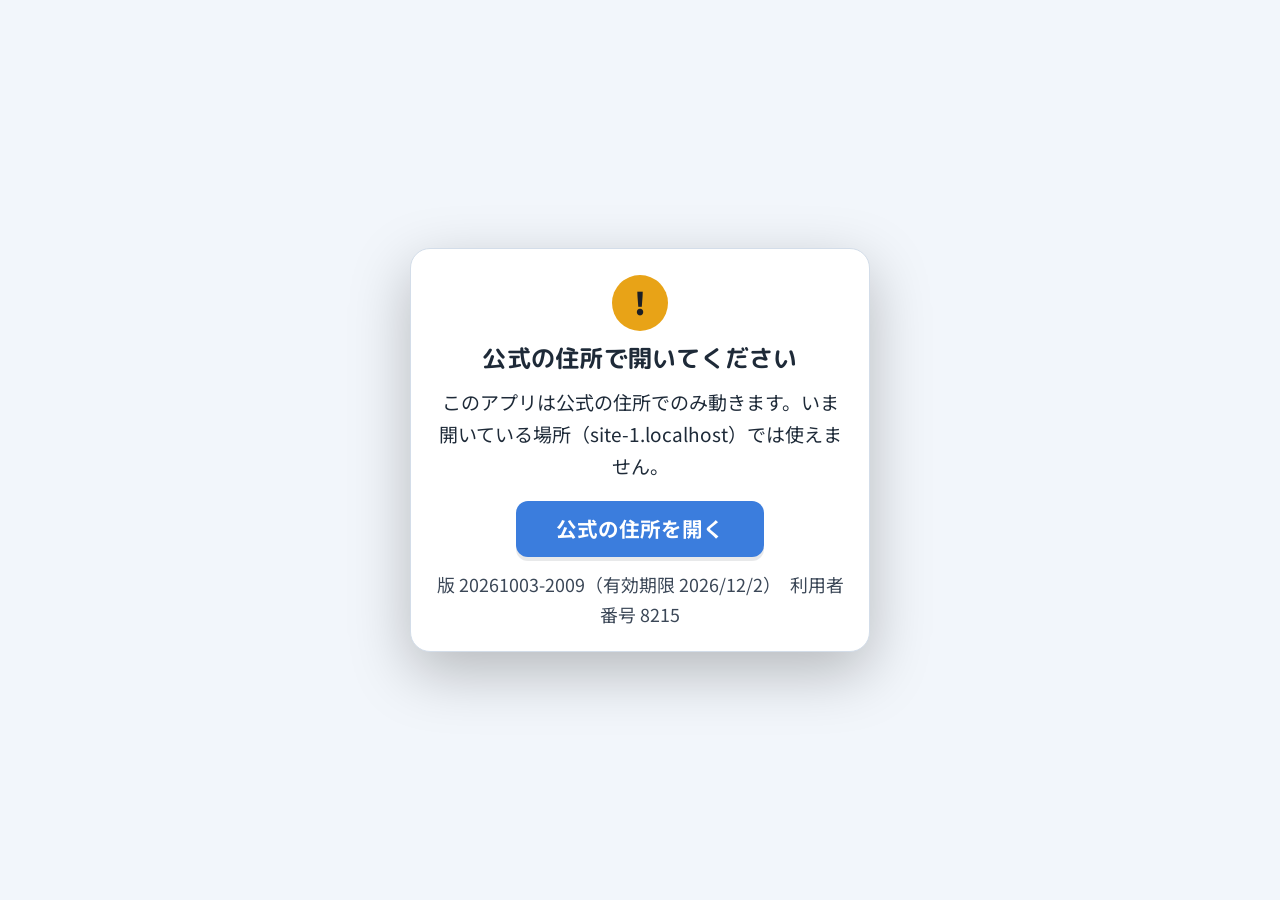
==== commit 16a9bc11: "v60: 名称を「まじめに速読トレ（仮称）」に変更（アプリ本体・manifest・sw・README）" ====
--- a/index.html
+++ b/index.html
@@ -7,11 +7,11 @@
 <meta name="mobile-web-app-capable" content="yes">
 <meta name="apple-mobile-web-app-capable" content="yes">
 <meta name="apple-mobile-web-app-status-bar-style" content="default">
-<meta name="apple-mobile-web-app-title" content="論理読解TA">
+<meta name="apple-mobile-web-app-title" content="速読トレ">
 <link rel="manifest" href="manifest.webmanifest">
 <link rel="apple-touch-icon" href="apple-touch-icon.png">
 <link rel="icon" type="image/png" href="apple-touch-icon.png">
-<title>論理的読解タイムアタック</title>
+<title>まじめに速読トレ（仮称）</title>
 <link rel="stylesheet" href="https://fonts.googleapis.com/css2?family=M+PLUS+Rounded+1c:wght@700;800&family=Noto+Sans+JP:wght@400;500;700;900&family=JetBrains+Mono:wght@500;700&display=swap">
 <style>
 /* Layout: one-screen app, 760px column on PC, edge-to-edge on phone with a bottom action bar.
@@ -106,7 +106,7 @@
 @media (prefers-reduced-motion:reduce){.screen{animation:none}.flashword{animation:none!important}}
 .card{background:var(--surface);border:1px solid var(--line);border-radius:var(--radius);padding:18px;box-shadow:var(--shadow)}
 .card.tight{padding:14px 16px}
-.card.accent{background:var(--surface)} /* 「今日の20問」も他の欄と同じ背景色（以前は色つきのグラデーション） */
+.card.accent{background:var(--surface)} /* 「今日のランキング戦」も他の欄と同じ背景色（以前は色つきのグラデーション） */
 .eyebrow{font-size:.82em;font-weight:700;letter-spacing:.08em;text-transform:uppercase;color:var(--muted)}
 .muted{color:var(--muted)}
 .small{font-size:.94em}
@@ -599,7 +599,7 @@
 <body>
 <div class="app" id="app">
   <header class="topbar" id="topbar" hidden>
-    <button class="brand" id="btnBrand" type="button" aria-label="ホームへ"><span class="appicon small two">速読</span><span>論理的読解TA <span class="muted small sub">（仮称）</span></span></button>
+    <button class="brand" id="btnBrand" type="button" aria-label="ホームへ"><span class="appicon small two">速読</span><span>まじめに速読トレ <span class="muted small sub">（仮称）</span></span></button>
     <span class="spacer"></span>
     <span class="chip" id="chipStreak" title="連続プレイ日数">🔥 <span class="n" id="streakN">0</span>日</span>
     <span class="chip" id="chipTicket" title="チケット残数">🎫 <span class="n" id="ticketN">0</span></span>
@@ -612,9 +612,9 @@
     <div class="store-head">
       <span class="appicon big two">速読</span>
       <div>
-        <h1>論理的読解タイムアタック</h1>
-        <p class="muted">一節を、一瞬で読み取れるか。</p>
-        <p class="small muted">開発元：（あなたの会社名）・仮称</p>
+        <h1>まじめに速読トレ</h1>
+        <p class="muted">毎日開催・全国速読ランキング戦｜1日5分</p>
+        <p class="small muted">開発元：Tsunashiman（ツナシマン）・仮称</p>
       </div>
     </div>
     <div class="store-meta">
@@ -633,9 +633,10 @@
     </div>
     <div class="card stack">
       <h2 style="font-size:1.1em">このアプリについて</h2>
+      <p class="small" style="margin:0">速く読んで、正しく読めたかを毎回チェック。「読んだつもり」を許さない、理解チェック付きの速読トレーニングです。超集中の 1 日 5 分。短い反復を毎日積み重ねるのがカギ。毎日開催の全国ランキング戦では、全員が同じ 20 問に挑戦。読み取り速度（字/分）の記録と順位で、伸びが目に見える。全国の速読者はどのくらい速いのか。自分と比べて体感してみよう。</p>
       <div class="feature"><span class="ic">瞬</span><div><b>一節を、一瞬で読み取る。</b><p class="small muted">「エクセルファイルを開いた。」が一瞬だけ表示され、消えたあとに「開いたのは何？」。分野（日常会話・小説・ニュース・評論）と長さ（単文〜四節以上）を選んで、速読の基礎から積み上げる。</p></div></div>
       <div class="feature"><span class="ic">秒</span><div><b>自分のペースで読む、タイムアタック。</b><p class="small muted">文が出てから「判定する」を押すまでの時間で競う。読了までの時間から読み取り速度（字/分）も分かる。速く読めても、問いに答えられなければ点にならない。</p></div></div>
-      <div class="feature"><span class="ic">位</span><div><b>毎日同じ20問で順位がつく。</b><p class="small muted">単文から四節以上まで、速読14問と読解6問を全員が同じ順に解く。速さだけでも、読解だけでも上位には行けない。</p></div></div>
+      <div class="feature"><span class="ic">位</span><div><b>毎日開催の全国ランキング戦。同じ20問で順位がつく。</b><p class="small muted">単文から四節以上まで、速読14問と読解6問を全員が同じ順に解く。速さだけでも、読解だけでも上位には行けない。</p></div></div>
       <div class="feature"><span class="ic">学</span><div><b>読むだけで、時事と教養が身につく。</b><p class="small muted">ニュースや教養（歴史・科学・経済・ことば）の文章で練習するので、速読の練習がそのまま学びになる。正式版では最新の話題を毎日追加。</p></div></div>
       <div class="feature"><span class="ic">伸</span><div><b>読み取り速度の伸びが数字で分かる。</b><p class="small muted">長さごとに読み取り速度を記録。正解すると次は速く、間違えるとゆっくり。自分の限界がどこまで動いたかが残る。</p></div></div>
       <div class="feature"><span class="ic">反</span><div><b>練習モード（初見の文）と復習モード（弱いところから）の使い分け。</b><p class="small muted">速読訓練のコツ（型稽古と実践稽古の組み合わせ）に沿う。文ごとに正誤と回答時間を記録し、間違えた文・時間がかかった文は復習モードで先に出る。</p></div></div>
@@ -647,7 +648,7 @@
   <section class="screen" id="scr-home" hidden>
     <div class="hero">
       <div class="row between" style="gap:8px;flex-wrap:wrap"><div class="eyebrow" id="homeDate">今日</div><button class="btn ghost small fsbtn" id="btnFsHome" type="button" hidden>全画面にする（URL欄を隠す）</button></div>
-      <h2 id="homeGreeting" class="pc-only">今日の20問に挑戦しよう</h2>
+      <h2 id="homeGreeting" class="pc-only">今日のランキング戦に挑戦しよう</h2>
       <p class="muted small pc-only" id="homeSub">全員が同じ20問。文が出てから「判定する」までの時間と正誤で順位がつきます（1日1回、初回だけ記録）。</p>
     </div>
     <p class="note notice" id="ctrlNotice" hidden></p>
@@ -655,12 +656,12 @@
     <div class="hint tester" id="testerBar" hidden><div id="testerBarText"></div><button class="btn small primary" id="btnTesterFb" type="button">ご意見・評価を送る</button></div>
     <div class="card flowhint" id="flowCard">
       <div class="row between" style="gap:8px;flex-wrap:wrap"><div class="eyebrow">おすすめの流れ</div><button class="btn ghost small" id="btnTipsTop" type="button">速読訓練のコツ ›</button></div>
-      <p class="small" style="margin:0"><b>復習モード</b>（知っている文を弱いところから）で速さの感覚を作ってから、<b>今日の20問</b>・<b>練習モード</b>（初見の文）へ。間違えた文・時間がかかった文は復習モードで先に出ます。</p>
+      <p class="small" style="margin:0"><b>復習モード</b>（知っている文を弱いところから）で速さの感覚を作ってから、<b>今日のランキング戦</b>・<b>練習モード</b>（初見の文）へ。間違えた文・時間がかかった文は復習モードで先に出ます。</p>
     </div>
     <div class="card accent" id="dailyCard">
       <div class="daily">
         <div style="flex:1">
-          <div class="big cardtitle" id="dailyTitle">今日の20問<span class="sub-line">（ランキングに挑戦）</span></div>
+          <div class="big cardtitle" id="dailyTitle">今日のランキング戦<span class="sub-line">（全員同じ20問）</span></div>
           <div class="small" id="dailyStatus">毎日違う問題が出ます。その日の初回チャレンジのみランキングに記録。2回目以降も繰り返し練習できますが記録はされません。</div>
           <div class="small levelline" id="levelLine"></div>
           <div class="small muted" id="dailySrc"></div>
@@ -689,7 +690,7 @@
             <button class="pill" type="button" data-ddisp="flash" aria-pressed="true">一瞬だけ表示</button>
             <button class="pill" type="button" data-ddisp="self">押すまで表示<span class="pc-only">（「回答する」を押すまで）</span></button>
           </div></div>
-        <div class="infopanel" id="info-disp" hidden><button class="infoclose" type="button" data-infoclose="disp" aria-label="閉じる">×</button><b>一瞬だけ表示</b>：文が一瞬だけ出て消えます。正解すると次は速く、間違えると少しゆっくり表示されます。<br><b>押すまで表示</b>：「回答する」を押すまで文が表示されます。自分のペースで読めます（デイリーはこの方式）。</div>
+        <div class="infopanel" id="info-disp" hidden><button class="infoclose" type="button" data-infoclose="disp" aria-label="閉じる">×</button><b>一瞬だけ表示</b>：文が一瞬だけ出て消えます。正解すると次は速く、間違えると少しゆっくり表示されます。<br><b>押すまで表示</b>：「回答する」を押すまで文が表示されます。自分のペースで読めます（ランキング戦はこの方式）。</div>
         <p class="small muted pc-only" id="dispDesc"></p>
         <div class="row stacked" style="gap:6px"><button class="rowlabel" type="button" data-info="genre" aria-expanded="false" aria-controls="info-genre">分野<span class="q">?</span></button>
           <div class="pills" role="group" aria-label="瞬読ドリルの分野" id="drillGenres">
@@ -714,11 +715,11 @@
         <div class="infopanel" id="info-level" hidden><button class="infoclose" type="button" data-infoclose="level" aria-label="閉じる">×</button>表示される練習文の長さを選んで下さい。</div>
       </div>
       <button class="btn primary big block" id="btnPractice" type="button">練習をはじめる</button>
-      <div class="row" style="gap:8px;flex-wrap:wrap"><button class="btn ghost small" id="btnPast" type="button">過去のランキング問題にチャレンジ（サブスク）</button></div>
+      <div class="row" style="gap:8px;flex-wrap:wrap"><button class="btn ghost small" id="btnPast" type="button">過去のランキング戦にチャレンジ（サブスク）</button></div>
     </div>
     <div class="card stack" id="reviewCard">
       <div class="row between"><button class="cardtitle titlebtn" type="button" data-info="review" aria-expanded="false" aria-controls="info-review"><span class="ttl">復習モード<span class="sub-line">（知っている文を弱いところから）</span></span><span class="q">?</span></button><span class="chip" id="chipReview">復習できる文 <span class="n">0</span> 文</span></div>
-      <div class="infopanel" id="info-review" hidden><button class="infoclose" type="button" data-infoclose="review" aria-label="閉じる">×</button>解いたことのある文を、弱いところから順に出します。間違えた回数が多い文ほど先に出し（その後に続けて正解した回数を間違えた回数から引いて数え、同数なら最初に間違えた日時が古い文を先に出し）、次に回答時間が基準タイムに比べて長い文ほど先に出します。慣れてきて速く正しく回答できた文ほど後ろへ回ります。文の数は決まっていません。「最初に戻る」を押すとその時点で最初からやり直すことができて（復習する文の数を自分で決めることができるということです）、全部終えると「最初に戻る」か、または、「違う節数を選ぶ」かを選択できます。ランキング問題（今日の20問・過去のランキング問題）はサブスク加入者だけが復習できます。<button class="btn ghost small" type="button" data-tips="1">考え方（速読訓練のコツ）を読む</button></div>
+      <div class="infopanel" id="info-review" hidden><button class="infoclose" type="button" data-infoclose="review" aria-label="閉じる">×</button>解いたことのある文を、弱いところから順に出します。間違えた回数が多い文ほど先に出し（その後に続けて正解した回数を間違えた回数から引いて数え、同数なら最初に間違えた日時が古い文を先に出し）、次に回答時間が基準タイムに比べて長い文ほど先に出します。慣れてきて速く正しく回答できた文ほど後ろへ回ります。文の数は決まっていません。「最初に戻る」を押すとその時点で最初からやり直すことができて（復習する文の数を自分で決めることができるということです）、全部終えると「最初に戻る」か、または、「違う節数を選ぶ」かを選択できます。ランキング戦の文（今日の分・過去の分）はサブスク加入者だけが復習できます。<button class="btn ghost small" type="button" data-tips="1">考え方（速読訓練のコツ）を読む</button></div>
       <p class="small muted" id="reviewDesc"></p>
       <div class="row stacked" style="gap:6px"><span class="rowlabel-static">節数</span>
         <div class="pills" role="group" aria-label="復習する文の長さ" id="reviewLevels">
@@ -739,7 +740,7 @@
     <div class="list">
       <button class="linkrow" id="btnHowto" type="button"><span><b>はじめての方へ：遊び方（1分）</b></span><span class="arrow">›</span></button>
       <button class="linkrow" id="btnTips" type="button"><span><b>速読訓練のコツ</b><br><span class="small muted">同じ文の反復と初見の文を組み合わせる理由・チャンキング・理解度の保ち方</span></span><span class="arrow">›</span></button>
-      <button class="linkrow" id="btnRanking" type="button"><span><b>ランキング</b><br><span class="small muted">デイリー順位・自己ベスト・ティア</span></span><span class="arrow">›</span></button>
+      <button class="linkrow" id="btnRanking" type="button"><span><b>ランキング</b><br><span class="small muted">ランキング戦の順位・自己ベスト・ティア</span></span><span class="arrow">›</span></button>
       <button class="linkrow" id="btnShop" type="button"><span><b>チケット・サブスク</b><br><span class="small muted">追加で遊ぶ／過去問し放題（模擬課金）</span></span><span class="arrow">›</span></button>
       <button class="linkrow" id="btnPlan" type="button"><span><b>無料とサブスクの違い</b><br><span class="small muted">毎日何文まで新しい文を練習できるか・選べる分野・復習・過去問・記録の違いを一覧で</span></span><span class="arrow">›</span></button>
       <button class="linkrow" id="btnFeedback" type="button"><span><b>ご意見・評価を送る</b><br><span class="small muted">感想・改善してほしい点・不具合（約2分、★だけでも可）</span></span><span class="arrow">›</span></button>
@@ -807,7 +808,7 @@
   <!-- セット結果 -->
   <section class="screen" id="scr-summary" hidden>
     <div class="score-hero">
-      <div class="eyebrow" id="sumEyebrow">デイリー結果</div>
+      <div class="eyebrow" id="sumEyebrow">ランキング戦の結果</div>
       <div class="big num" id="sumScore">0</div>
       <p class="muted small" id="sumScoreLbl">セット合計スコア（5問の合計）</p>
     </div>
@@ -844,7 +845,7 @@
   <section class="screen" id="scr-ranking" hidden>
     <h2>ランキング</h2>
     <div class="seg" role="group" aria-label="種類">
-      <button type="button" data-rtab="daily" aria-pressed="true">今日のデイリー</button>
+      <button type="button" data-rtab="daily" aria-pressed="true">今日のランキング戦</button>
       <button type="button" data-rtab="past" aria-pressed="false">過去のランキング</button>
       <button type="button" data-rtab="history" aria-pressed="false">あなたの記録</button>
     </div>
@@ -888,7 +889,7 @@
   <section class="screen" id="scr-tips" hidden>
     <div class="topbar"><button class="btn ghost" id="btnTipsBack" type="button">‹ ホームへ</button><h2>速読訓練のコツ</h2><span></span></div>
     <div class="card stack" id="tipsBody"><div class="tips">
-  <p class="lead">このアプリの「復習モード」（知っている文）と「練習モード・今日の20問」（初見の文）の使い分けは、次の考え方にもとづいています。</p>
+  <p class="lead">このアプリの「復習モード」（知っている文）と「練習モード・今日のランキング戦」（初見の文）の使い分けは、次の考え方にもとづいています。</p>
 
   <h3>同じ文の反復か、毎回違う文か</h3>
   <p>速く正確に読むための訓練として、次の①と②、どちらが優れていると思いますか？</p>
@@ -914,7 +915,7 @@
     <p class="app-note">このアプリでは：「復習モード」。解いたことのある文を、弱いところから順に出します。文の数は決まっておらず、「最初に戻る」で何周でもできます。本番や練習の前に数文こなすのがおすすめです。</p></div>
   <div class="step"><div class="step-h">ステップ２．初見の文を読み、理解できる限界の速度を探る：実践トレーニング（②の活用）</div>
     <p>Step 1で作った「速く目を動かす感覚」を残したまま、見たことのない新しい文章を読みます。必ず「内容が理解できるギリギリのスピード」を維持してください。</p>
-    <p class="app-note">このアプリでは：「今日の20問」と「練習モード」（新作・旧作の文からランダムに10問）。</p></div>
+    <p class="app-note">このアプリでは：「今日のランキング戦」と「練習モード」（新作・旧作の文からランダムに10問）。</p></div>
   <div class="step"><div class="step-h">ステップ３．つっかえた構文や単語を復習し、ストックに加える：定着（②から①への変換）</div>
     <p>初見の文章で読むスピードが極端に落ちた箇所は、あなたの脳が「瞬時に処理できない文型や語彙」です。その文をピックアップし、翌日からの「①の反復練習」の素材に組み込みます。</p>
     <p class="app-note">このアプリでは：文ごとに正誤の回数と回答時間を自動で記録し、間違えた文と時間がかかった文を「復習モード」で先に出します。慣れて速く正しく答えられた文は後ろに回ります。</p></div>
@@ -969,7 +970,7 @@
         <select class="sel" id="selBarGap"><option value="0">下端（余白なし）</option><option value="40">少し上（40px）</option><option value="60">中（60px）</option><option value="90" selected>高め（90px・初期値）</option><option value="120">最高（120px）</option></select></div>
       <div class="setrow"><div><div class="lbl">横向きのときは自動で全画面（スマホのブラウザ）</div><div class="desc">スマホのブラウザで横向きにしたとき、最初のタップで全画面にして URL 欄を隠します。縦に戻すと解除します。全画面をやめたいときは、画面を上から下に少し引くか「全画面を終了」を押してください。ホーム画面に追加したアプリには最初から URL 欄がないので関係ありません。iPhone の Safari は全画面に対応していないため効きません（ホーム画面に追加してください）</div></div>
         <select class="sel" id="selFsAuto"><option value="on" selected>自動で全画面にする</option><option value="off">しない（ボタンで切り替え）</option></select></div>
-      <div class="setrow"><div><div class="lbl">練習をうながすメール</div><div class="desc">登録したメールアドレスに、1日1回「今日の速読トレーニングは？」を送ります。その日すでにデイリーを終えていれば送りません。試作版では実際には送信されません（正式版はサーバーから配信）</div></div>
+      <div class="setrow"><div><div class="lbl">練習をうながすメール</div><div class="desc">登録したメールアドレスに、1日1回「今日の速読トレーニングは？」を送ります。その日すでにランキング戦を終えていれば送りません。試作版では実際には送信されません（正式版はサーバーから配信）</div></div>
         <select class="sel" id="selRemind"><option value="none">送信しない</option><option value="06:00">6:00</option><option value="07:00">7:00</option><option value="08:00">8:00</option><option value="09:00">9:00</option><option value="10:00">10:00</option><option value="11:00">11:00</option><option value="12:00" selected>12:00</option><option value="13:00">13:00</option><option value="15:00">15:00</option><option value="17:00">17:00</option><option value="18:00">18:00</option><option value="19:00">19:00</option><option value="20:00">20:00</option><option value="21:00">21:00</option><option value="22:00">22:00</option></select></div>
       <div class="setrow" id="rowEmail"><div style="flex:1"><div class="lbl">送信先メールアドレス</div><div class="row" style="margin-top:6px"><input class="sel" id="inpEmail" type="email" inputmode="email" placeholder="you@example.com" style="flex:1;min-width:0" autocomplete="email"><button class="btn" id="btnMailPreview" type="button">届くメールを見る</button></div><div class="desc" id="remindNote"></div></div></div>
       <div class="setrow"><div><div class="lbl">判定画面の見せ方</div><div class="desc">1問ごと＝答えるたびに判定と解説を見る／最後にまとめて＝○×だけ短く出して次へ進み、セットの最後に全問の解説を見る（タイムアタック向き）</div></div>
@@ -982,9 +983,9 @@
         <select class="sel" id="selFurigana"><option value="none" selected>表示しない</option><option value="ruby">ふりがなを付ける</option><option value="kana">ひらがなにする</option></select></div>
       <div class="setrow"><div><div class="lbl">一行の文字数</div><div class="desc">本文の1行に入れる文字数の目安。スマホ・タブレットでは画面の幅いっぱいに、本文と一瞬表示の文字の大きさを変えて（大きくも小さくも）この字数に合わせます。PC では文字はそのままで、プレイ・答え合わせ・結果の画面の横幅をこの字数ぶんに広げたり狭めたりします。「標準」は文字サイズの設定どおりで調整しません。<span id="colsNote"></span></div></div>
         <select class="sel" id="selCols"><option value="std" selected>標準（文字サイズの設定どおり）</option><option value="10">1行 約10字</option><option value="12">1行 約12字</option><option value="14">1行 約14字</option><option value="16">1行 約16字</option><option value="18">1行 約18字</option><option value="20">1行 約20字</option><option value="24">1行 約24字</option><option value="28">1行 約28字</option><option value="32">1行 約32字</option><option value="36">1行 約36字</option><option value="40">1行 約40字</option><option value="48">1行 約48字</option><option value="60">1行 約60字</option><option value="full">画面の幅いっぱい（文字はそのまま）</option></select></div>
-      <div class="setrow"><div><div class="lbl">レベル表示</div><div class="desc">ランキングに記録されるデイリーの順位でポイントが増減し（上位10%以内 +3、30%以内 +2、50%以内 +1、80%以内 ±0、それ以下 −1）、5pt ごとにレベルが上下します。「表示しない」にしても記録は続きます</div></div>
+      <div class="setrow"><div><div class="lbl">レベル表示</div><div class="desc">その日の初回のランキング戦の順位でポイントが増減し（上位10%以内 +3、30%以内 +2、50%以内 +1、80%以内 ±0、それ以下 −1）、5pt ごとにレベルが上下します。「表示しない」にしても記録は続きます</div></div>
         <select class="sel" id="selLevel"><option value="on" selected>表示する</option><option value="off">表示しない</option></select></div>
-      <div class="setrow"><div><div class="lbl">お祝いの演出（練習）</div><div class="desc">練習や、その日2回目以降のデイリー（練習扱い）で最高記録が出たときに、トロフィーなどの演出を表示します。ランキングに記録される初回のデイリーで好成績（上位30%・自己ベスト）のときは、この設定に関係なく表示します</div>
+      <div class="setrow"><div><div class="lbl">お祝いの演出（練習）</div><div class="desc">練習や、その日2回目以降のランキング戦（練習扱い）で最高記録が出たときに、トロフィーなどの演出を表示します。ランキングに記録される初回のランキング戦で好成績（上位30%・自己ベスト）のときは、この設定に関係なく表示します</div>
         <div class="row" style="gap:6px;margin-top:6px;flex-wrap:wrap"><span class="small muted">見本：</span><button class="btn ghost small" type="button" data-celsample="crown">1位</button><button class="btn ghost small" type="button" data-celsample="silver">2位</button><button class="btn ghost small" type="button" data-celsample="bronze">3位</button><button class="btn ghost small" type="button" data-celsample="medal">上位30%</button><button class="btn ghost small" type="button" data-celsample="star">自己ベスト</button></div></div>
         <select class="sel" id="selCelebrate"><option value="on" selected>表示する</option><option value="off">表示しない</option></select></div>
       <div class="setrow"><div><div class="lbl">タイマーの数字を表示</div><div class="desc">オフにすると計測中の赤い点だけ表示（焦りを減らす）</div></div>
@@ -1041,7 +1042,7 @@
   <div class="passage short" id="colProbe" aria-hidden="true">あ</div><!-- 本文の文字の大きさを測るためだけの要素（表示しない） -->
 </div>
 <script>
-const t=["p01","p03","p05"],e=[{name:"ハヤブサ",tier:"ダイヤ",score:55400},{name:"よみ太",tier:"プラチナ",score:49800},{name:"Kanae_R",tier:"プラチナ",score:45100},{name:"ロジカル君",tier:"ゴールド",score:40600},{name:"しずく",tier:"ゴールド",score:36900},{name:"Taro_T",tier:"ゴールド",score:33500},{name:"ねこまんま",tier:"シルバー",score:30200},{name:"Mika",tier:"シルバー",score:27e3},{name:"おおかみ",tier:"シルバー",score:24100},{name:"Yuki_08",tier:"ブロンズ",score:21300},{name:"まるお",tier:"ブロンズ",score:18200},{name:"Sora",tier:"ブロンズ",score:14900}],n={A:{name:"単文",desc:"「、」のない一節（8〜14字）を一瞬で読み取る"},B:{name:"二節",desc:"「、」で分かれた2つの節を一度に読み取る"},C:{name:"三節",desc:"3つの節のつながり（順序・理由）まで読み取る"},D:{name:"四節以上",desc:"4つ以上の節（40〜70字）。2〜3行に渡る文を、順序・理由まで読み取る"}},s={daily:"日常会話",novel:"小説・エッセイ",news:"ニュース",essay:"新聞・評論",culture:"教養",hist:"学習・歴史",sci:"学習・理科",civ:"学習・公民"};let a=[],r=[],i=[];const o={embedded:!1,url:"https://yomikai.tsunashiman.com/data/bank.json"},l="試作版 v59（2026-10-03）",c={feedbackEndpoint:"https://yomikai.tsunashiman.com/api/collect.php",feedbackMail:"",builtInTester:"",stockUrl:"auto",channel:"pages",build:"20261003-1816",expires:"2026-12-02",officialUrl:"https://yomikai.tsunashiman.com/",allowedHosts:["yomikai.tsunashiman.com","tsunashiman.github.io"],staleDays:14,edition:"proto",apiBase:"https://yomikai.tsunashiman.com/api/"},d=(()=>{const t="kv";let e=null;function n(){return e||(e=new Promise((n,s)=>{try{if("undefined"==typeof indexedDB)return void s(new Error("no indexedDB"));const a=indexedDB.open("lrta-store",1);a.onupgradeneeded=()=>{try{a.result.createObjectStore(t)}catch(t){}},a.onsuccess=()=>{const t=a.result;t.onversionchange=()=>{try{t.close()}catch(t){}e=null},n(t)},a.onerror=()=>s(a.error||new Error("open failed")),a.onblocked=()=>s(new Error("blocked"))}catch(t){s(t)}}),e.catch(()=>{e=null}),e)}async function s(e){try{const s=await n();return await new Promise((n,a)=>{const r=s.transaction(t,"readonly").objectStore(t).get(e);r.onsuccess=()=>n(void 0===r.result?null:r.result),r.onerror=()=>a(r.error)})}catch(t){return}}async function a(e,s){try{const a=await n();return await new Promise((n,r)=>{const i=a.transaction(t,"readwrite");i.objectStore(t).put(s,e),i.oncomplete=()=>n(),i.onerror=()=>r(i.error),i.onabort=()=>r(i.error||new Error("abort"))}),!0}catch(t){return!1}}function r(t){try{localStorage.removeItem(t)}catch(t){}}return{get:s,set:a,del:async function(e){try{const s=await n();return await new Promise((n,a)=>{const r=s.transaction(t,"readwrite");r.objectStore(t).delete(e),r.oncomplete=()=>n(),r.onerror=()=>a(r.error)}),!0}catch(t){return!1}},loadBig:async function(t){const e=await s(t);if(null!=e)return e;const n=function(t){try{const e=localStorage.getItem(t);return e?JSON.parse(e):null}catch(t){return null}}(t);return n?(a(t,n).then(e=>{e&&r(t)}),n):null},saveBig:async function(t,e){if(await a(t,e))return r(t),"idb";try{return localStorage.setItem(t,JSON.stringify(e)),"ls"}catch(t){return""}},usage:async function(){try{if(navigator.storage&&navigator.storage.estimate){const t=await navigator.storage.estimate();return{used:t.usage||0,quota:t.quota||0}}}catch(t){}return null},hasIdb:"undefined"!=typeof indexedDB}})(),u=(()=>{const t=new TextEncoder,e=(()=>{const t=new Uint32Array(256);for(let e=0;e<256;e++){let n=e;for(let t=0;t<8;t++)n=1&n?3988292384^n>>>1:n>>>1;t[e]=n>>>0}return t})();function n(t){let n=4294967295;for(let s=0;s<t.length;s++)n=e[255&(n^t[s])]^n>>>8;return(4294967295^n)>>>0}function s(e){const s=[],a=[];let r=0;const i=t=>[255&t,t>>>8&255],o=t=>[255&t,t>>>8&255,t>>>16&255,t>>>24&255];e.forEach(e=>{const l=t.encode(e.name),c=e.data instanceof Uint8Array?e.data:t.encode(String(e.data)),d=n(c),u=new Uint8Array([...o(67324752),...i(20),...i(2048),...i(0),...i(0),...i(33),...o(d),...o(c.length),...o(c.length),...i(l.length),...i(0),...l]);s.push(u,c),a.push(new Uint8Array([...o(33639248),...i(20),...i(20),...i(2048),...i(0),...i(0),...i(33),...o(d),...o(c.length),...o(c.length),...i(l.length),...i(0),...i(0),...i(0),...i(0),...o(0),...o(r),...l])),r+=u.length+c.length});const l=a.reduce((t,e)=>t+e.length,0),c=new Uint8Array([...o(101010256),...i(0),...i(0),...i(e.length),...i(e.length),...o(l),...o(r),...i(0)]),d=r+l+c.length,u=new Uint8Array(d);let p=0;return s.concat(a,[c]).forEach(t=>{u.set(t,p),p+=t.length}),u}async function a(t){if("undefined"==typeof DecompressionStream)throw new Error("no DecompressionStream");const e=new DecompressionStream("deflate-raw"),n=new Blob([t]).stream().pipeThrough(e),s=await new Response(n).arrayBuffer();return new Uint8Array(s)}async function r(t){const e=new Uint8Array(t),n=new DataView(t),s=new TextDecoder;let r=-1;for(let t=e.length-22;t>=Math.max(0,e.length-7e4);t--)if(101010256===n.getUint32(t,!0)){r=t;break}if(r<0)throw new Error("zip ではありません");const i=n.getUint16(r+10,!0);let o=n.getUint32(r+16,!0);const l=new Map;for(let t=0;t<i;t++){if(33639248!==n.getUint32(o,!0))throw new Error("zip の目次が壊れています");const t=n.getUint16(o+10,!0),r=n.getUint32(o+20,!0),i=n.getUint16(o+28,!0),c=n.getUint16(o+30,!0),d=n.getUint16(o+32,!0),u=n.getUint32(o+42,!0),p=s.decode(e.subarray(o+46,o+46+i)),h=u+30+n.getUint16(u+26,!0)+n.getUint16(u+28,!0),m=e.subarray(h,h+r);l.set(p,0===t?m:8===t?await a(m):null),o+=46+i+c+d}return l}function i(t){let e="";for(t+=1;t>0;){const n=(t-1)%26;e=String.fromCharCode(65+n)+e,t=Math.floor((t-1)/26)}return e}const o=t=>String(null==t?"":t).replace(/&/g,"&amp;").replace(/</g,"&lt;").replace(/>/g,"&gt;").replace(/"/g,"&quot;").replace(/[\u0000-\u0008\u000B\u000C\u000E-\u001F]/g,"");function l(t){const e=(t.widths||[]).map((t,e)=>'<col min="'+(e+1)+'" max="'+(e+1)+'" width="'+t+'" customWidth="1"/>').join(""),n=t.rowStyles||{0:1},s=(t.rows||[]).map((t,e)=>{const s=n[e],a=s?' s="'+s+'"':"";return'<row r="'+(e+1)+'"'+(s?' s="'+s+'" customFormat="1"':"")+">"+t.map((t,n)=>{if(null==t||""===t)return s?'<c r="'+i(n)+(e+1)+'"'+a+"/>":"";const r=i(n)+(e+1);return"number"==typeof t&&isFinite(t)?'<c r="'+r+'"'+a+"><v>"+t+"</v></c>":'<c r="'+r+'" t="inlineStr"'+a+'><is><t xml:space="preserve">'+o(t)+"</t></is></c>"}).join("")+"</row>"}).join(""),a=void 0===t.freezeRows?1:t.freezeRows,r=a>0?'<pane ySplit="'+a+'" topLeftCell="A'+(a+1)+'" activePane="bottomLeft" state="frozen"/>':"",l=(t.validations||[]).map(t=>{const e=t.col+t.fromRow+":"+(t.colTo||t.col)+t.toRow,n=t.prompt?' promptTitle="'+o(String(t.title||"").slice(0,32))+'" prompt="'+o(String(t.prompt).slice(0,255))+'"':"";return t.list?'<dataValidation type="list" allowBlank="1" showInputMessage="1" showErrorMessage="'+(t.strict?"1":"0")+'"'+n+' sqref="'+e+'"><formula1>"'+o(t.list.join(",").slice(0,255))+'"</formula1></dataValidation>':'<dataValidation allowBlank="1" showInputMessage="1" showErrorMessage="1"'+n+' sqref="'+e+'"/>'}).join("");return'<?xml version="1.0" encoding="UTF-8" standalone="yes"?><worksheet xmlns="http://schemas.openxmlformats.org/spreadsheetml/2006/main"><sheetPr><pageSetUpPr fitToPage="1"/></sheetPr><sheetViews><sheetView workbookViewId="0">'+r+"</sheetView></sheetViews>"+(e?"<cols>"+e+"</cols>":"")+"<sheetData>"+s+"</sheetData>"+(l?'<dataValidations count="'+(t.validations||[]).length+'">'+l+"</dataValidations>":"")+'<pageMargins left="0.4" right="0.4" top="0.5" bottom="0.5" header="0.3" footer="0.3"/><pageSetup paperSize="9" orientation="landscape" fitToWidth="1" fitToHeight="0"/></worksheet>'}return{readXlsx:async function(t){const e=await r(t),n=new TextDecoder,s=new DOMParser,a=t=>{const a=e.get(t);return a?s.parseFromString(n.decode(a),"application/xml"):null},i=[],o=a("xl/sharedStrings.xml");o&&o.querySelectorAll("si").forEach(t=>{i.push(Array.from(t.querySelectorAll("t")).map(t=>t.textContent).join(""))});const l=a("xl/workbook.xml"),c=a("xl/_rels/workbook.xml.rels"),d={};c&&c.querySelectorAll("Relationship").forEach(t=>{d[t.getAttribute("Id")]=t.getAttribute("Target")});const u=[],p=l?Array.from(l.getElementsByTagName("sheet")):[];return(p.length?p.map(t=>{const e=t.getAttribute("r:id")||t.getAttributeNS("http://schemas.openxmlformats.org/officeDocument/2006/relationships","id");let n=d[e]||"";return n.startsWith("/")?n=n.slice(1):n.startsWith("xl/")||(n="xl/"+n),{name:t.getAttribute("name"),path:n}}):[{name:"Sheet1",path:"xl/worksheets/sheet1.xml"}]).forEach(t=>{const e=a(t.path);if(!e)return;const n=[];Array.from(e.getElementsByTagName("row")).forEach(t=>{const e=Number(t.getAttribute("r"))||n.length+1,s=[];Array.from(t.getElementsByTagName("c")).forEach(t=>{const e=t.getAttribute("r")||"",n=e?function(t){let e=0;for(const n of t){if(!(n>="A"&&n<="Z"))break;e=26*e+(n.charCodeAt(0)-64)}return e-1}(e):s.length,a=t.getAttribute("t");let r="";if("s"===a){const e=t.getElementsByTagName("v")[0];r=e&&i[Number(e.textContent)]||""}else if("inlineStr"===a)r=Array.from(t.getElementsByTagName("t")).map(t=>t.textContent).join("");else{const e=t.getElementsByTagName("v")[0];r=e?e.textContent:"","b"===a&&(r="1"===r?"TRUE":"FALSE")}s[n]=r}),n[e-1]=Array.from(s,t=>null==t?"":String(t))});for(let t=0;t<n.length;t++)n[t]||(n[t]=[]);u.push({name:t.name,rows:n})}),{sheets:u}},writeXlsx:function(t){const e=[];return e.push({name:"[Content_Types].xml",data:'<?xml version="1.0" encoding="UTF-8" standalone="yes"?><Types xmlns="http://schemas.openxmlformats.org/package/2006/content-types"><Default Extension="rels" ContentType="application/vnd.openxmlformats-package.relationships+xml"/><Default Extension="xml" ContentType="application/xml"/><Override PartName="/xl/workbook.xml" ContentType="application/vnd.openxmlformats-officedocument.spreadsheetml.sheet.main+xml"/><Override PartName="/xl/styles.xml" ContentType="application/vnd.openxmlformats-officedocument.spreadsheetml.styles+xml"/>'+t.map((t,e)=>'<Override PartName="/xl/worksheets/sheet'+(e+1)+'.xml" ContentType="application/vnd.openxmlformats-officedocument.spreadsheetml.worksheet+xml"/>').join("")+"</Types>"}),e.push({name:"_rels/.rels",data:'<?xml version="1.0" encoding="UTF-8" standalone="yes"?><Relationships xmlns="http://schemas.openxmlformats.org/package/2006/relationships"><Relationship Id="rId1" Type="http://schemas.openxmlformats.org/officeDocument/2006/relationships/officeDocument" Target="xl/workbook.xml"/></Relationships>'}),e.push({name:"xl/workbook.xml",data:'<?xml version="1.0" encoding="UTF-8" standalone="yes"?><workbook xmlns="http://schemas.openxmlformats.org/spreadsheetml/2006/main" xmlns:r="http://schemas.openxmlformats.org/officeDocument/2006/relationships"><sheets>'+t.map((t,e)=>'<sheet name="'+o(String(t.name||"Sheet"+(e+1)).slice(0,31))+'" sheetId="'+(e+1)+'" r:id="rId'+(e+1)+'"/>').join("")+"</sheets></workbook>"}),e.push({name:"xl/_rels/workbook.xml.rels",data:'<?xml version="1.0" encoding="UTF-8" standalone="yes"?><Relationships xmlns="http://schemas.openxmlformats.org/package/2006/relationships">'+t.map((t,e)=>'<Relationship Id="rId'+(e+1)+'" Type="http://schemas.openxmlformats.org/officeDocument/2006/relationships/worksheet" Target="worksheets/sheet'+(e+1)+'.xml"/>').join("")+'<Relationship Id="rId'+(t.length+1)+'" Type="http://schemas.openxmlformats.org/officeDocument/2006/relationships/styles" Target="styles.xml"/></Relationships>'}),e.push({name:"xl/styles.xml",data:'<?xml version="1.0" encoding="UTF-8" standalone="yes"?><styleSheet xmlns="http://schemas.openxmlformats.org/spreadsheetml/2006/main"><fonts count="3"><font><sz val="11"/><name val="Yu Gothic"/></font><font><b/><sz val="11"/><name val="Yu Gothic"/></font><font><i/><sz val="10"/><color rgb="FF555555"/><name val="Yu Gothic"/></font></fonts><fills count="6"><fill><patternFill patternType="none"/></fill><fill><patternFill patternType="gray125"/></fill><fill><patternFill patternType="solid"><fgColor rgb="FFD9E7FD"/></patternFill></fill><fill><patternFill patternType="solid"><fgColor rgb="FFF2F2F2"/></patternFill></fill><fill><patternFill patternType="solid"><fgColor rgb="FFFFF6D5"/></patternFill></fill><fill><patternFill patternType="solid"><fgColor rgb="FFFFD9A8"/></patternFill></fill></fills><borders count="1"><border><left/><right/><top/><bottom/><diagonal/></border></borders><cellStyleXfs count="1"><xf numFmtId="0" fontId="0" fillId="0" borderId="0"/></cellStyleXfs><cellXfs count="5"><xf numFmtId="0" fontId="0" fillId="0" borderId="0" xfId="0" applyAlignment="1"><alignment wrapText="1" vertical="top"/></xf><xf numFmtId="0" fontId="1" fillId="2" borderId="0" xfId="0" applyFont="1" applyFill="1" applyAlignment="1"><alignment wrapText="1" vertical="top"/></xf><xf numFmtId="0" fontId="2" fillId="3" borderId="0" xfId="0" applyFont="1" applyFill="1" applyAlignment="1"><alignment wrapText="1" vertical="top"/></xf><xf numFmtId="0" fontId="0" fillId="4" borderId="0" xfId="0" applyFill="1" applyAlignment="1"><alignment wrapText="1" vertical="top"/></xf><xf numFmtId="0" fontId="1" fillId="5" borderId="0" xfId="0" applyFont="1" applyFill="1" applyAlignment="1"><alignment wrapText="1" vertical="top"/></xf></cellXfs><cellStyles count="1"><cellStyle name="Normal" xfId="0" builtinId="0"/></cellStyles></styleSheet>'}),t.forEach((t,n)=>e.push({name:"xl/worksheets/sheet"+(n+1)+".xml",data:l(t)})),new Blob([s(e)],{type:"application/vnd.openxmlformats-officedocument.spreadsheetml.sheet"})},parseCsv:function(t){const e=[];let n=[],s="",a=!1;for(let r=0;r<t.length;r++){const i=t[r];a?'"'===i?'"'===t[r+1]?(s+='"',r++):a=!1:s+=i:'"'===i?a=!0:","===i?(n.push(s),s=""):"\n"===i||"\r"===i?("\r"===i&&"\n"===t[r+1]&&r++,n.push(s),e.push(n),n=[],s=""):s+=i}return(""!==s||n.length)&&(n.push(s),e.push(n)),e},decodeText:function(t){const e=new Uint8Array(t);if(239===e[0]&&187===e[1]&&191===e[2])return new TextDecoder("utf-8").decode(e.subarray(3));try{return new TextDecoder("utf-8",{fatal:!0}).decode(e)}catch(t){try{return new TextDecoder("shift_jis").decode(e)}catch(t){return new TextDecoder("utf-8").decode(e)}}},csvBlob:function(t){const e=t.map(t=>t.map(t=>{const e=String(null==t?"":t);return/[",\n\r]/.test(e)?'"'+e.replace(/"/g,'""')+'"':e}).join(",")).join("\r\n");return new Blob(["\ufeff"+e],{type:"text/csv;charset=utf-8"})},zipStore:s,crc32:n,unzip:r}})(),p=function(){const t="lrta.ctrl.v1";function e(){const t=new Date;return t.getFullYear()+"-"+String(t.getMonth()+1).padStart(2,"0")+"-"+String(t.getDate()).padStart(2,"0")}const n=()=>"pages"===c.channel;function s(){const t=c.stockUrl;if(!t)return"";if("auto"!==t)return/\/$/.test(t)?t:t+"/";if(/^https?:$/.test(location.protocol))try{return new URL("stock/",location.href).href}catch(t){return""}return""}function a(t){return"artifact"!==c.channel&&!!(void 0===t?s():t)}function r(){if(!n())return!0;if("https:"!==location.protocol)return!1;const t=String(location.hostname||"").toLowerCase();return(c.allowedHosts||[]).some(e=>e&&t===String(e).toLowerCase())}function i(t){let e=c.expires||"";const n=c.build||"";return n&&t&&t.extend&&"string"==typeof t.extend[n]&&t.extend[n]>e&&(e=t.extend[n]),e}function o(t){return!!(t&&t.testEnd&&t.testEnd.ended&&"release"!==(c.edition||"proto"))}return{CTRL_KEY:t,loadCtrl:function(){const e={okAt:0,at:0,installedAt:Date.now(),minBuild:"",revoked:[],revokedTesters:[],extend:{},notice:"",testEnd:null};try{const n=JSON.parse(localStorage.getItem(t)||"{}");return Object.assign(e,n&&"object"==typeof n?n:{})}catch(t){return e}},saveCtrl:function(e){try{localStorage.setItem(t,JSON.stringify(e))}catch(t){}},webChannel:n,defaultBase:s,canCheckIn:a,hostOk:r,buildExpires:i,lockReason:function(t,s){if(o(t))return"testEnd";if(!r())return"host";const l=c.build||"";if(l&&Array.isArray(t.revoked)&&t.revoked.indexOf(l)>=0)return"revoked";if(l&&t.minBuild&&l<t.minBuild)return"revoked";const d=Date.now(),u=864e5*(Number(c.staleDays)||14),p=(t.okAt||0)>d-u;if(n()&&a(s)&&!p&&d-(t.installedAt||d)>u)return"stale";const h=i(t);return!(h&&e()>h)||n()&&p?"":"expired"},testEnded:o,todayStr:e}}();function h(){"use strict";const t=t=>document.getElementById(t),a="lrta.proto.v1",o={1:1,2:1.3,3:1.6,4:2},h={A:1,B:1.3,C:1.6,D:2},m={1:"日常会話",2:"小説・エッセイ",3:"ネットニュース",4:"新聞・評論"},g=Math.round(26),b=Math.round(7800/365),f="月 780 円／年 "+7800..toLocaleString()+" 円（2か月分無料）",y="※サブスクは月単位と年単位（1 日単位の契約はありません）。1 日あたりの金額は換算の目安です。",v="サブスクの最小単位は 1 か月ですが、1 日あたりに換算すると、月契約は 1 日あたり約 "+g+" 円、年契約は 1 日あたり約 "+b+" 円です。"+y,x="2026-09-29",w=["daily","novel","news","essay","culture"],k=["hist","sci","civ"],L=t=>k.includes(t);let S={genres:{},items:[]},E=!1,T=!1,C=!1;const A=/(?:｜([^《》｜]+)|([\u4e00-\u9fff\u3400-\u4dbf々〆ヵヶ]+))《([^《》]+)》/g;function M(t){return"string"==typeof t&&t.indexOf("《")>=0}function q(t){return String(t).replace(A,(t,e,n)=>e||n)}function D(t){return String(t).replace(A,(t,e,n,s)=>s)}function F(t,e,n){const s=String(t);let a="",r=0,i=0,o=!1;const l=(t,s)=>{const r=i,l=i+t.length;i=l;const c=void 0!==e&&l>e&&r<n;c&&!o?(a+='<span class="hl hl-1">',o=!0):!c&&o&&(a+="</span>",o=!1),a+=s},c=t=>{for(const e of t)l(e,is(e))};return s.replace(A,(t,e,n,a,i)=>{c(s.slice(r,i));const o=e||n;return l(o,"<ruby>"+is(o)+"<rt>"+is(a)+"</rt></ruby>"),r=i+t.length,t}),c(s.slice(r)),o&&(a+="</span>"),a}function j(){return At&&At.settings&&At.settings.furigana||"none"}function N(t,e){const n=t&&t["r"+e],s=j();return n&&"none"!==s?"kana"===s?is(D(n)):F(n):is(t?null==t[e]?"":t[e]:"")}function I(t){return function(t,e){const n=j();return e&&"none"!==n?"kana"===n?is(D(e)):F(e):is(null==t?"":t)}(t.label,t.rlabel)}function R(t){return t?(M(t.q)&&(t.rq=t.q,t.q=q(t.q)),M(t.a)&&(t.ra=t.a,t.a=q(t.a)),t.h&&M(t.h)&&(t.h=q(t.h)),Array.isArray(t.d)&&t.d.some(M)&&(t.rd=t.d.slice(),t.d=t.d.map(q)),t):t}function H(t){return t?(M(t.text)&&(t.rtext=t.text,t.text=q(t.text)),(t.qs||[]).forEach(R),t):t}function U(t){return t?(M(t.text)&&(t.rtext=t.text,t.text=q(t.text)),M(t.q)&&(t.rq=t.q,t.q=q(t.q)),M(t.a)&&(t.ra=t.a,t.a=q(t.a)),M(t.why)&&(t.rwhy=t.why,t.why=q(t.why)),Array.isArray(t.d)&&t.d.some(M)&&(t.rd=t.d.slice(),t.d=t.d.map(q)),t):t}function O(t){return t&&t.img?'<img class="pimg" src="'+t.img+'" alt="写真の問題">':N(t,"text")}function B(t){return s[t]||S.genres&&S.genres[t]||("study"===t?"学習ミックス":"mix"===t?"ミックス":String(t||""))}function P(t){return!(!S.genres||!S.genres[t])}r.forEach(H),i.forEach(U);const G={1:"①",2:"②",3:"③"},_={num:{c1:"1",c2:"2",c3:"3",c4:"4",confirm:"Enter",confirm2:"Space"},asdf:{c1:"A",c2:"S",c3:"D",c4:"F",confirm:"Enter",confirm2:"Space"}},W=[["c1","選択肢 1",""],["c2","選択肢 2",""],["c3","選択肢 3",""],["c4","選択肢 4","「上記以外」「おかしい箇所はない」は4つ目"],["confirm","決定","「回答する」「判定する」「次の問題へ」、判定表示を閉じる"],["confirm2","決定の予備キー","任意。決定と同じ働き（初期値 Space）"]],Q=["Shift","Control","Alt","Meta","CapsLock","NumLock","ScrollLock","Tab","OS","ContextMenu","Dead","Process","Unidentified","Escape"];let J=null;function z(){return At.settings&&At.settings.keys||_.num}function V(t){const e=t.key;return" "===e||"Spacebar"===e?"Space":1===e.length?e.toUpperCase():e}function X(t,e){return t||("confirm2"===e?"なし":"未設定")}function Y(t){const e=W.find(e=>e[0]===t);return e?e[1]:t}function K(t){const e=V(t),n=z();return!!n.confirm&&n.confirm===e||!!n.confirm2&&n.confirm2===e}const $=()=>window.matchMedia&&window.matchMedia("(min-width:720px) and (hover:hover)").matches;function Z(t){return'<span class="kbd">'+tt(z()[t]||"—")+"</span>"}function tt(t){return String(t).replace(/[&<>"']/g,t=>({"&":"&amp;","<":"&lt;",">":"&gt;",'"':"&quot;","'":"&#39;"}[t]))}function et(t){if(!$())return String(t+1);const e=z()["c"+(t+1)];return e?tt(e):String(t+1)}function nt(){const t=z();return[1,2,3,4].map(e=>X(t["c"+e])).join("・")+" で選択、"+X(t.confirm)+(t.confirm2?"（または "+t.confirm2+"）":"")+" で「回答する／判定する／次へ」"}const st={steps:[],i:0,onDone:null,active:!1,intro:!1,armed:null,disarm:null};function at(t){document.documentElement.classList.toggle("coaching",!!t)}function rt(t){return'<span class="coach-badge">説明中</span>'+(t?'<span class="coach-rest">'+t+"</span>":"")}function it(e,n){st.disarm&&st.disarm(),st.steps=e.filter(t=>{const e=document.querySelector(t.el);return e&&e.getClientRects().length>0}),st.steps.length?(st.i=0,st.onDone=n||null,st.active=!0,st.intro=!1,t("coach").classList.remove("intro"),t("coach").hidden=!1,at(!0),lt()):n&&n(!0)}function ot(e,n){st.disarm&&st.disarm();const s=a=>{a.preventDefault(),a.stopPropagation(),document.removeEventListener("pointerdown",s,!0),st.disarm=null,st.armed=null,function(e,n){st.pending={steps:e,onDone:n},st.active=!0,st.intro=!0,t("coach").classList.add("intro"),t("coach").hidden=!1,at(!0),t("coachStep").innerHTML=rt(""),t("coachExtra").hidden=!0,t("coachExtra").innerHTML="",t("coachText").innerHTML='<b>説明します。</b><br><span class="small muted">画面の見かたを順にご案内します（約30秒）。</span>',t("coachBtns").innerHTML='<button class="btn primary big" data-coach="next" type="button">次へ</button>'}(e,n)};st.armed={steps:e,onDone:n},st.disarm=()=>{document.removeEventListener("pointerdown",s,!0),st.armed=null,st.disarm=null},document.addEventListener("pointerdown",s,!0)}function lt(){const e=st.steps[st.i],n=document.querySelector(e.el);if(!n)return void gt(!0);const s=n.getBoundingClientRect().height,a=s>.6*window.innerHeight||s>window.innerHeight-330&&"top"!==e.align;if(st.tall=a,!a)if("top"===e.align)dt(n,null!=e.pad?e.pad:8);else try{n.scrollIntoView({block:"center",behavior:"instant"})}catch(t){n.scrollIntoView()}const r=st.i===st.steps.length-1;t("coachStep").innerHTML=rt(st.steps.length>1?st.i+1+" / "+st.steps.length:""),t("coachText").innerHTML=e.text,t("coachExtra").hidden=!e.extra,t("coachExtra").innerHTML=e.extra?e.extra():"",t("coachBtns").innerHTML=(st.i>0?'<button class="btn ghost" data-coach="back" type="button">戻る</button>':st.steps.length>1?'<button class="btn ghost" data-coach="skip" type="button">とばす</button>':"")+'<button class="btn primary" data-coach="next" type="button">'+(r?e.done||"わかった":"次へ")+"</button>",requestAnimationFrame(ct)}function ct(){const e=st.steps[st.i],n=e&&document.querySelector(e.el);if(!n)return;const s=t("coachHole"),a=t("coachBox"),r=window.innerHeight;if(st.scrollable=!1,a.style.maxHeight="",st.tall){a.style.top="",a.style.bottom="12px";const e=st.steps.length>1?st.i+1+" / "+st.steps.length:"";t("coachStep").innerHTML=rt(e+"　↕ わくの中を上下になぞるとスクロールできます");let i=a.offsetHeight;const o=10,l=Math.max(o+120,r-12-i-22);r-12-i<l+22&&(a.style.maxHeight=Math.max(150,r-12-l-22)+"px",i=a.offsetHeight);const c=n.getBoundingClientRect();s.style.left=c.left-8+"px",s.style.width=c.width+16+"px",s.style.top=o+"px",s.style.height=l-o+"px";const d=c.top+window.scrollY,u=c.bottom+window.scrollY;return st.scrollMin=Math.round(d-(o+6)),st.scrollMax=Math.max(st.scrollMin,Math.round(u-(l-6))),st.scrollable=st.scrollMax>st.scrollMin,window.scrollTo(0,st.scrollMin),void(st.scrollable||(t("coachStep").innerHTML=rt(e)))}const i=null!=e.pad?e.pad:8;"top"===e.align&&dt(n,i);const o=n.getBoundingClientRect();s.style.left=o.left-i+"px",s.style.top=o.top-i+"px",s.style.width=o.width+2*i+"px",s.style.height=o.height+2*i+"px",a.style.top="",a.style.bottom="";const l=a.offsetHeight,c=r-12-(o.bottom+i+14),d=o.top-i-14-8;l<=c?a.style.top=o.bottom+i+14+"px":"top"!==e.align&&l<=d?a.style.top=o.top-i-14-l+"px":"top"===e.align||c>=d?(a.style.top=o.bottom+i+14+"px",a.style.maxHeight=Math.max(150,c)+"px"):(a.style.top="8px",a.style.maxHeight=Math.max(150,d)+"px");const u=a.offsetHeight,p=parseFloat(a.style.top);!isNaN(p)&&p+u>r-12&&(a.style.top=Math.max(8,r-12-u)+"px")}function dt(t,e){const n=t.getBoundingClientRect();window.scrollTo(0,Math.max(0,Math.round(n.top+window.scrollY-(e||0)-10)))}let ut=null,pt=0;const ht=t=>window.scrollTo(0,Math.max(st.scrollMin,Math.min(st.scrollMax,t))),mt=t=>!!(t.target&&t.target.closest&&t.target.closest("#coachBody"));function gt(e){st.active=!1,st.intro=!1,t("coach").hidden=!0,t("coach").classList.remove("intro"),at(!1);const n=st.onDone;st.onDone=null,n&&n(!!e)}function bt(){if(st.intro){const t=st.pending;return st.pending=null,st.intro=!1,void it(t.steps,t.onDone)}st.i+1<st.steps.length?(st.i+=1,lt()):gt(!1)}t("coach").addEventListener("touchstart",t=>{mt(t)?ut=null:st.scrollable&&1===t.touches.length&&(ut=t.touches[0].clientY,pt=window.scrollY)},{passive:!0}),t("coach").addEventListener("touchmove",t=>{mt(t)||(t.preventDefault(),st.scrollable&&null!=ut&&ht(pt+(ut-t.touches[0].clientY)))},{passive:!1}),t("coach").addEventListener("touchend",()=>{ut=null}),t("coach").addEventListener("wheel",t=>{mt(t)||(t.preventDefault(),st.scrollable&&ht(window.scrollY+t.deltaY))},{passive:!1}),t("coachBox").addEventListener("click",e=>{const n=e.target.closest("[data-coach]");if(!n)return;const s=n.getAttribute("data-coach");"next"===s?bt():"back"===s?st.intro||(st.i=Math.max(0,st.i-1),lt()):"skip"===s?(st.pending=null,gt(!0)):"font-down"!==s&&"font-up"!==s||(kt("font-up"===s?1:-1),t("coachExtra").innerHTML=st.steps[st.i].extra(),requestAnimationFrame(ct))}),window.addEventListener("resize",()=>{st.active&&requestAnimationFrame(ct)});const ft=[["0.92","小"],["1","中"],["1.15","大"],["1.3","特大"]];function yt(e){At.settings.scale=String(e),At.settings.scaleChosen=!0,Le(),Wa(),t("fontNow").textContent=wt(),t("selScale")&&(t("selScale").value=String(e))}const vt=[10,12,14,16,18,20,24,28,32,36,40,48,60];function xt(){return Va&&/^\d+$/.test(nr())}function wt(){return xt()?"約"+nr()+"字":function(t){const e=ft.find(e=>e[0]===String(t));return e?e[1]:"中"}(At.settings.scale)}function kt(e){if(xt())return void function(e){const n=vt.indexOf(Number(nr())),s=Math.max(0,Math.min(vt.length-1,(n<0?vt.indexOf(16):n)+e));n!==s?(At.settings.cols=String(vt[s]),Le(),sr(),t("fontNow").textContent=wt(),t("selCols")&&(t("selCols").value=At.settings.cols),ds("本文を1行 約"+vt[s]+"字に（文字を"+(e>0?"小さく":"大きく")+"しました）")):ds(e>0?"これ以上小さくできません（1行 約"+vt[s]+"字）":"これ以上大きくできません（1行 約"+vt[s]+"字）")}(-e);const n=Math.max(0,ft.findIndex(t=>t[0]===String(At.settings.scale))),s=Math.max(0,Math.min(ft.length-1,n+e));yt(ft[s][0])}function Lt(){return'<button class="btn small" data-coach="font-down" type="button" aria-label="文字を小さく" style="min-width:56px;font-family:var(--font-mono)">A−</button><b style="min-width:3em;text-align:center">'+wt()+'</b><button class="btn small" data-coach="font-up" type="button" aria-label="文字を大きく" style="min-width:56px;font-family:var(--font-mono)">A+</button>'}const St={pages:[],i:0,actions:"",title:""};function Et(t,e,n){St.pages=t,St.i=0,St.actions=e||"",St.opts=n||{},Tt()}function Tt(){const t=St.pages[St.i],e=St.i===St.pages.length-1,n=St.pages.length;us('<h3 class="page-title">'+t.title+'</h3><div class="page-body">'+t.body+"</div>"+(n>1?'<div class="pager">'+St.pages.map((t,e)=>'<i class="'+(e===St.i?"on":"")+'"></i>').join("")+"</div>":"")+(e?St.actions:'<div class="row" style="gap:8px">'+(St.i>0?'<button class="btn ghost" data-action="pg-back" type="button" style="flex:1">戻る</button>':"")+'<button class="btn primary" data-action="pg-next" type="button" style="flex:2">次の説明へ（'+(St.i+2)+"/"+n+"）</button></div>"+(St.opts.skipHtml||""))+(e&&St.i>0?'<button class="btn ghost small" data-action="pg-back" type="button">前の説明に戻る</button>':""))}const Ct=()=>({settings:{furigana:"none",theme:"auto",scale:window.matchMedia&&window.matchMedia("(max-width:719px)").matches?"1.15":"1",scaleChosen:!1,cols:"std",fsAuto:!0,showTimer:!0,verdictStyle:"center",reviewMode:"each",hand:"right",barGap:"90",ui:"20",celebratePractice:!0,showLevel:!0,remindTime:"12:00",remindEmail:"",keys:{c1:"1",c2:"2",c3:"3",c4:"4",confirm:"Enter",confirm2:"Space"}},tickets:2,subscribed:!1,trialUsed:!1,streak:0,lastDaily:"",firstDay:"",uid:Math.floor(1e3+9e3*Math.random()),penName:"",account:null,seen:{},stats:{g:{},lv:{}},sent:{},dailyLog:{},seenWarmTour:!1,drillRate:{A:700,B:700,C:700,D:700},selfRate:{},day:{date:"",dailyDone:!1,dailyResult:null,freshUsed:0,ticketFresh:0,trialDismissed:!1},history:[],seenTutorial:!1,best:{},level:{pts:0,lv:1,log:[]},tester:null,feedback:{sent:[],nudges:0,lastNudge:"",lastSent:"",never:!1,draft:null}});let At=function(){try{const t=localStorage.getItem(a);if(t){const e=JSON.parse(t),n=Ct(),s=Object.assign(n.settings,e.settings||{});return s.keys=Object.assign({},n.settings.keys,e.settings&&e.settings.keys||{}),s.scaleChosen||(s.scale=Ct().settings.scale),n.seen=Object.assign({},e.seen||{}),n.stats={g:Object.assign({},(e.stats||{}).g||{}),lv:Object.assign({},(e.stats||{}).lv||{})},n.best=Object.assign({},e.best||{}),n.level=Object.assign(n.level,e.level||{}),n.sent=e.sent&&"object"==typeof e.sent&&!Array.isArray(e.sent)?e.sent:{},n.dailyLog=e.dailyLog&&"object"==typeof e.dailyLog?e.dailyLog:{},Object.assign(n,e,{settings:s,day:Object.assign(n.day,e.day||{}),drillRate:Object.assign(n.drillRate,e.drillRate||{}),selfRate:Object.assign({},e.selfRate||{}),feedback:Object.assign(n.feedback,e.feedback||{}),weak:n.weak,weakDone:Number(e.weakDone)||0})}}catch(t){}return Ct()}();const Mt="lrta.stock.v1";let qt={days:{}},Dt=!1,Ft=0;const jt=new Set(r.map(t=>t.text)),Nt=new Set(i.map(t=>t.text+""+t.q));function It(){const t=At.settings&&At.settings.stockUrl?At.settings.stockUrl:c.stockUrl;if(!t)return"";if("auto"!==t)return/\/$/.test(t)?t:t+"/";if(/^https?:$/.test(location.protocol))try{return new URL("stock/",location.href).href}catch(t){return""}return""}function Rt(t,e){let a=0;return(e.drills||[]).forEach(e=>{if(!e||"string"!=typeof e.text)return;if(H(e),jt.has(e.text)||!Array.isArray(e.qs)||!n[e.lv]||!s[e.g])return;const i=e.qs.filter(t=>t&&"string"==typeof t.q&&"string"==typeof t.a&&Array.isArray(t.d)&&t.d.length>=3).map(t=>{const e={q:t.q,a:t.a,d:t.d.slice(),h:t.h};return t.t&&(e.t=t.t),t.rq&&(e.rq=t.rq),t.ra&&(e.ra=t.ra),t.rd&&(e.rd=t.rd.slice()),e});if(!i.length)return;const o={lv:e.lv,g:e.g,text:e.text,qs:i,stock:t};e.rtext&&(o.rtext=e.rtext),r.push(o),jt.add(e.text),a++}),(e.reads||[]).forEach(e=>{if(!e||"string"!=typeof e.text||"string"!=typeof e.q)return;if(U(e),Nt.has(e.text+""+e.q)||!s[e.g]||!n[e.lv]||!Array.isArray(e.d))return;if("entail"!==e.kind&&"contra"!==e.kind)return;if(!("contra"===e.kind&&e.none||e.a))return;const r={lv:e.lv,g:e.g,kind:e.kind,text:e.text,q:e.q,a:e.a||"",d:e.d.slice(),why:e.why||"",stock:t};"contra"===e.kind&&e.none&&(r.none=!0),e.t&&(r.t=e.t),["rtext","rq","ra","rwhy"].forEach(t=>{e[t]&&(r[t]=e[t])}),e.rd&&(r.rd=e.rd.slice()),i.push(r),Nt.add(e.text+""+e.q),a++}),a}function Ht(){return r.filter(t=>t.stock).length+i.filter(t=>t.stock).length}let Ut="";async function Ot(t){const e=It();if(e){if(!Dt)if(!1!==navigator.onLine){Dt=!0,Ft=Date.now();try{const n=await fetch(e+"index.json?t="+Date.now(),{cache:"no-store"});if(!n.ok)throw new Error("HTTP "+n.status);const s=await n.json(),a=Array.isArray(s.approved)?s.approved.filter(t=>/^\d{4}-\d{2}-\d{2}$/.test(t)).sort():[],r={};(Array.isArray(s.days)?s.days:[]).forEach(t=>{t&&t.date&&(r[t.date]=t)});const i=t=>{const e=qt.days[t],n=r[t];if(!e||!n)return!1;const s=(e.drills||[]).reduce((t,e)=>t+(e.qs||[]).length,0);return void 0!==n.reads&&n.reads!==(e.reads||[]).length||void 0!==n.drills&&n.drills!==(e.drills||[]).length||void 0!==n.qs&&n.qs!==s},o=a.slice(-3650).filter(t=>!qt.days[t]||i(t));let l=0,c=0,u=0;for(const t of o)try{const n=await fetch(e+"approved/"+t+".json?t="+Date.now(),{cache:"no-store"});if(!n.ok)continue;const s=await n.json();if(!s||!Array.isArray(s.drills))continue;const a=!!qt.days[t];qt.days[t]={drills:s.drills,reads:Array.isArray(s.reads)?s.reads:[]},Kn(s.daily)&&(qt.days[t].daily={drills:s.daily.drills,reads:s.daily.reads});const r=Rt(t,s);a||(l+=r),c++,a&&u++}catch(t){}c&&function(){const t=Object.keys(qt.days).sort();for(;t.length>3650;)delete qt.days[t.shift()];try{d.saveBig(Mt,qt).then(t=>{Ut=t})}catch(t){}}(),At.stockInfo={at:(new Date).toISOString(),last:a.length?a[a.length-1]:"",days:Object.keys(qt.days).length,total:Ht(),base:e},Le(),l?ds("新作 "+l+" 文を受け取りました（"+c+" 日分）"):u?ds("受信済みの "+u+" 日分の問いが増えました（次回の起動から出ます）"):t&&ds("新しい問題はありませんでした（最新 "+(At.stockInfo.last?qe(At.stockInfo.last):"なし")+"）"),"scr-home"===ls&&Is(),"scr-settings"===ls&&or()}catch(e){t&&ds("受信できませんでした（"+(e&&e.message||"通信エラー")+"）")}Dt=!1}else t&&ds("オフラインです")}else t&&ds("受信元がありません（Web に置いた版で有効になります）")}function Bt(){Date.now()-Ft>36e5&&(ke(),Ot(!1))}function Pt(){try{d.saveBig("lrta.user.v1",S).then(t=>{t||ds("自作問題を保存できませんでした（端末の空き容量を確認してください）")})}catch(t){}}function Gt(){return"u"+Date.now().toString(36)+Math.random().toString(36).slice(2,6)}function _t(t){const e=(String(t).match(/、/g)||[]).length;return 0===e?"A":1===e?"B":2===e?"C":"D"}function Wt(){for(let t=r.length-1;t>=0;t--)r[t].user&&(jt.delete(r[t].text),r.splice(t,1));for(let t=i.length-1;t>=0;t--)i[t].user&&(Nt.delete(i[t].text+""+i[t].q),i.splice(t,1));S.items.forEach(t=>{if(!t||"string"!=typeof t.text)return;const e=(t.qs||[]).filter(t=>t&&"read"!==t.kind&&t.q&&t.a&&Array.isArray(t.d)&&t.d.length>=3),s=(t.qs||[]).filter(t=>t&&"read"===t.kind&&t.q&&t.a&&Array.isArray(t.d)&&t.d.length>=3);if(e.length&&!jt.has(t.text)){const s={lv:n[t.lv]?t.lv:_t(t.text),g:t.g,text:t.text,qs:e.map(t=>{const e={q:t.q,a:t.a,d:t.d.slice()};return t.h&&(e.h=t.h),e}),user:!0,uid:t.id};t.img&&(s.img=t.img,s.chars=t.chars||40),r.push(H(s)),jt.add(s.text)}s.forEach(e=>{const s={lv:n[t.lv]?t.lv:_t(t.text),g:t.g,kind:"entail",text:t.text,q:e.q,a:e.a,d:e.d.slice(),why:e.why||"",user:!0,uid:t.id};t.img&&(s.img=t.img);const a=s.text+""+s.q;Nt.has(a)||(i.push(U(s)),Nt.add(a))})})}!function(){if(window.__lrtaStock&&"object"==typeof window.__lrtaStock)qt=window.__lrtaStock,window.__lrtaStock=null;else try{const t=localStorage.getItem(Mt);t&&(qt=JSON.parse(t)||{days:{}})}catch(t){qt={days:{}}}qt&&"object"==typeof qt||(qt={days:{}}),qt.days||(qt.days={}),Object.keys(qt.days).sort().forEach(t=>Rt(t,qt.days[t]||{}))}(),function(){const t=window.__lrtaUser;t&&"object"==typeof t&&(S=t),window.__lrtaUser=null,S.genres&&"object"==typeof S.genres||(S.genres={}),Array.isArray(S.items)||(S.items=[])}(),Wt();let Qt=null,Jt="";function zt(){ps(),cs("scr-user"),t("userForm").hidden=!0,t("userTop").hidden=!1,Vt(),function(){const e=Ne()?"":"（サブスク）";t("btnXlTemplate").textContent="Excel のひな形"+e,t("btnXlImport").textContent="Excel から取り込む"+e,t("btnXlExport").textContent="Excel に書き出す"+e}(),window.scrollTo(0,0)}function Vt(){const e=S.items,s=Object.keys(S.genres),a={};e.forEach(t=>{a[t.g]=(a[t.g]||0)+1}),t("userGenres").innerHTML=s.length?'<div class="small muted" style="margin-bottom:4px">自分で作った分野（名前を変える・削除できます。削除は文が 0 のときだけ）</div><div class="ulist">'+s.map(t=>'<div class="uitem"><div class="t">'+is(S.genres[t])+'<div class="small muted">'+(a[t]||0)+' 文</div></div><div class="row" style="gap:6px;flex-wrap:nowrap"><button class="btn small" type="button" data-grename="'+is(t)+'">名前を変える</button><button class="btn small ghost" type="button" data-gdel="'+is(t)+'"'+(a[t]?' disabled title="文が残っています"':"")+">削除</button></div></div>").join("")+"</div>":"",t("userList").innerHTML=e.length?'<div class="small muted" style="margin:8px 0 2px">自作の文（'+e.length+'）。文を押すと直せます。</div><div class="ulist">'+e.map(t=>{const e=(t.qs||[]).filter(t=>"read"!==t.kind).length,s=(t.qs||[]).filter(t=>"read"===t.kind).length;return'<div class="uitem"><button class="t ulink" type="button" data-uedit="'+is(t.id)+'">'+(t.img?"📷 ":"")+is(t.text)+'<div class="small muted">'+is(B(t.g))+"・"+(n[t.lv]||n[_t(t.text)]).name+"・速読 "+e+"・読解 "+s+'</div></button><div class="row" style="gap:6px;flex-wrap:nowrap"><button class="btn small" type="button" data-uedit="'+is(t.id)+'">直す</button><button class="btn small ghost" type="button" data-udel="'+is(t.id)+'">削除</button></div></div>'}).join("")+"</div>":'<p class="small muted">まだ自作の文はありません。「新しい文を作る」から始めてください。</p>'}function Xt(t){const e=t&&"read"===t.kind;return'<div class="uq" data-kind="'+(e?"read":"speed")+'"><div class="uq-head"><b>'+(e?"読解の問い":"速読の問い")+'</b><button class="btn ghost small uq-del" type="button">この問いを削除</button></div><input class="sel uq-q" placeholder="'+(e?"質問（例：この文から言えるのは？）":"質問（例：誰が買いに行けなかった？）")+'" value="'+is(t&&t.q||"")+'"><input class="sel uq-a" placeholder="'+(e?"正答（本文の言い換え・含意）":"正答（本文の中にそのままある語。例：母）")+'" value="'+is(t&&t.a||"")+'">'+[0,1,2].map(e=>'<input class="sel uq-d" placeholder="誤答 '+(e+1)+'" value="'+is(t&&t.d&&t.d[e]||"")+'">').join("")+(e?'<textarea class="sel uq-why" rows="2" placeholder="解説（なぜその答えになるか。本文の言葉を引いて 1〜2 文）">'+is(t&&t.why||"")+"</textarea>":'<input class="sel uq-h" placeholder="本文中の該当部分（任意。正答が「〜したとき」のように本文と形が違うときだけ、本文にある部分を書く）" value="'+is(t&&t.h||"")+'">')+"</div>"}function Yt(e){Qt=e||null,Jt=e&&e.img||"",t("userTop").hidden=!0,t("userForm").hidden=!1,t("userFormTitle").textContent=e?"文を編集":"新しい文",t("uText").value=e?e.text:"",t("uGenre").innerHTML=function(t){const e=[];return w.forEach(t=>e.push([t,s[t]])),k.forEach(t=>e.push([t,s[t]])),Object.keys(S.genres).forEach(t=>e.push([t,S.genres[t]+"（自作）"])),e.map(([e,n])=>'<option value="'+is(e)+'"'+(e===t?" selected":"")+">"+is(n)+"</option>").join("")}(e?e.g:s[qs]?qs:"daily"),t("uLv").value=e&&e.lvFixed?e.lv:"auto",t("uQs").innerHTML=(e&&e.qs&&e.qs.length?e.qs:[{kind:"speed"}]).map(Xt).join(""),t("uImgPrev").hidden=!Jt,Jt&&(t("uImgPrev").src=Jt),t("btnImgClear").hidden=!Jt,t("uImg").value="",t("uErr").textContent="",t("btnUserDelete").hidden=!e,t("btnUserDelete").textContent="この文を削除",Kt(),window.scrollTo(0,0)}function Kt(){const e=t("uText").value.trim(),s="auto"===t("uLv").value?_t(e):t("uLv").value;t("uLvNote").textContent=e?"長さ："+n[s].name+"（"+e.length+" 字・読点 "+(e.match(/、/g)||[]).length+"）":""}function $t(t,e){e=e||{};const n=[],s=String(t.text||"").trim().replace(/\s+/g," ");s?s.length<4?n.push("本文が短すぎます。"):s.length>120&&n.push("本文は 120 字までにしてください。"):n.push("本文を入力してください。");const a=[];return(t.qs||[]).forEach((e,r)=>{const i="read"===e.kind?"read":"speed";let o=String(e.q||"").trim();const l=String(e.a||"").trim(),c=(e.d||[]).map(t=>String(t||"").trim());for(;c.length<3;)c.push("");const d="read"===i?String(e.why||"").trim():"",u="read"!==i?String(e.h||"").trim():"",p="問い "+(r+1)+"：";if(!o)return void n.push(p+"質問を入力してください。");if(/[？?]$/.test(o)||(o+="？"),!l)return void n.push(p+"正答を入力してください。");c.slice(0,3).some(t=>!t)&&n.push(p+"誤答は 3 つとも入力してください。"),4!==new Set(c.slice(0,3).concat([l])).size&&n.push(p+"正答と誤答が重なっています（正しいものは 1 つだけ）。");const h=q(s),m=q(l),g=q(u),b=c.map(q);"read"!==i&&!t.img&&s&&(u?h.indexOf(g)<0?n.push(p+"本文中の該当部分「"+u+"」が本文の中にありません。"):m.indexOf(g)<0&&n.push(p+"正答「"+l+"」が該当部分「"+u+"」を含んでいません（該当部分は正答の中身にします）。"):h.indexOf(m)<0&&n.push(p+"速読の正答「"+l+"」が本文の中にありません（本文にそのままある語にするか、「本文中の該当部分」を書いてください）。")),"read"!==i&&s&&b.some(t=>t&&h.indexOf(t)>=0)&&n.push(p+"誤答「"+c[b.findIndex(t=>t&&h.indexOf(t)>=0)]+"」は本文に出てくる語です（正答が一つに決まらなくなります）。"),"read"===i&&s&&l&&h.indexOf(m)>=0&&n.push(p+"読解の正答が本文の丸写しになっています。言い換えにしてください。"),"read"!==i||d||n.push(p+"読解の問いには解説を書いてください。");const f={kind:i,q:o,a:l,d:c.slice(0,3)};d&&(f.why=d),u&&u!==l&&(f.h=u),a.push(f)}),a.length||n.push("問いを 1 つ以上作ってください。"),s&&!e.editing&&jt.has(s)&&!S.items.some(t=>t.text===s)&&n.push("同じ本文の文が既にあります（アプリの文と同じ）。"),{errs:n,text:s,qs:a}}t("uText").addEventListener("input",Kt),t("uLv").addEventListener("change",Kt),t("uQs").addEventListener("click",t=>{const e=t.target.closest(".uq-del");e&&e.closest(".uq").remove()}),t("btnQAddSpeed").addEventListener("click",()=>{t("uQs").insertAdjacentHTML("beforeend",Xt({kind:"speed"}))}),t("btnQAddRead").addEventListener("click",()=>{t("uQs").insertAdjacentHTML("beforeend",Xt({kind:"read"}))}),t("uImg").addEventListener("change",()=>{const e=t("uImg").files&&t("uImg").files[0];if(!e)return;const n=new Image,s=URL.createObjectURL(e);n.onload=()=>{const e=Math.min(1,900/Math.max(n.width,n.height)),a=document.createElement("canvas");a.width=Math.round(n.width*e),a.height=Math.round(n.height*e),a.getContext("2d").drawImage(n,0,0,a.width,a.height),Jt=a.toDataURL("image/jpeg",.82),URL.revokeObjectURL(s),t("uImgPrev").src=Jt,t("uImgPrev").hidden=!1,t("btnImgClear").hidden=!1,ds("写真を付けました。本文の欄には写真の題名を入れてください")},n.onerror=()=>{URL.revokeObjectURL(s),ds("この画像は読み込めませんでした")},n.src=s}),t("btnImgClear").addEventListener("click",()=>{Jt="",t("uImgPrev").hidden=!0,t("uImgPrev").removeAttribute("src"),t("btnImgClear").hidden=!0,t("uImg").value=""}),t("btnUserSave").addEventListener("click",()=>{const{errs:e,item:n}=function(){const e=t("uGenre").value,n=t("uLv").value,s={text:t("uText").value,img:Jt||"",qs:Array.from(document.querySelectorAll("#uQs .uq")).map(t=>({kind:t.dataset.kind,q:t.querySelector(".uq-q").value,a:t.querySelector(".uq-a").value,d:Array.from(t.querySelectorAll(".uq-d")).map(t=>t.value),why:t.querySelector(".uq-why")?t.querySelector(".uq-why").value:"",h:t.querySelector(".uq-h")?t.querySelector(".uq-h").value:""}))},{errs:a,text:r,qs:i}=$t(s,{editing:!!Qt});return{errs:a,item:{text:r,g:e,lv:"auto"===n?_t(r):n,lvFixed:"auto"!==n,qs:i,img:Jt||void 0,chars:Jt?40:void 0}}}();e.length?t("uErr").textContent=e.join("\n"):(Qt?Object.assign(Qt,n):(n.id=Gt(),n.made=Se(),S.items.push(n)),Pt(),Wt(),Ye("act",{what:Qt?"user-edit":"user-new",qs:n.qs.length,img:!!n.img}),ds(Qt?"自作の文を更新しました":"自作の文を登録しました（練習モードで「"+B(n.g)+"」を選ぶと出ます）"),Qt=null,zt())}),t("btnUserCancel").addEventListener("click",()=>{Qt=null,zt()}),t("btnUserDelete").addEventListener("click",()=>{Qt&&("本当に削除する"===t("btnUserDelete").textContent?(S.items=S.items.filter(t=>t!==Qt),Qt=null,Pt(),Wt(),ds("削除しました"),zt()):t("btnUserDelete").textContent="本当に削除する")}),t("btnUserNew").addEventListener("click",()=>Yt(null)),t("userList").addEventListener("click",t=>{const e=t.target.closest("[data-udel]");if(e){const t=S.items.find(t=>t.id===e.dataset.udel);return void(t&&function(t){us("<h3>この文を削除しますか？</h3><p>"+is(t.text)+'</p><p class="small muted">文と問い（速読 '+(t.qs||[]).filter(t=>"read"!==t.kind).length+"・読解 "+(t.qs||[]).filter(t=>"read"===t.kind).length+'）を削除します。元に戻せません。</p><button class="btn accent" data-action="user-del-yes" data-id="'+is(t.id)+'" type="button">削除する</button><button class="btn ghost" data-action="close" type="button">やめる</button>')}(t))}const n=t.target.closest("[data-uedit]");if(!n)return;const s=S.items.find(t=>t.id===n.dataset.uedit);s&&Yt(s)}),t("userGenres").addEventListener("click",e=>{const n=e.target.closest("[data-grename]");if(n){const e=n.dataset.grename;return us('<h3>分野の名前を変える</h3><input class="sel" id="inpGenreName" maxlength="12" value="'+is(S.genres[e]||"")+'" style="width:100%"><button class="btn primary" data-action="genre-rename" data-g="'+is(e)+'" type="button">この名前にする</button><button class="btn ghost" data-action="close" type="button">やめる</button>'),void setTimeout(()=>{const e=t("inpGenreName");e&&e.focus()},30)}const s=e.target.closest("[data-gdel]");if(s&&!s.disabled){const t=s.dataset.gdel;if(S.items.some(e=>e.g===t))return void ds("この分野には文が残っています。先に文の分野を変えるか削除してください");us("<h3>分野「"+is(S.genres[t]||"")+'」を削除しますか？</h3><button class="btn accent" data-action="genre-del" data-g="'+is(t)+'" type="button">削除する</button><button class="btn ghost" data-action="close" type="button">やめる</button>')}}),t("btnUserGenre").addEventListener("click",()=>{t("userGenreRow").hidden=!t("userGenreRow").hidden,t("userGenreRow").hidden||t("uNewGenre").focus()}),t("btnUserGenreAdd").addEventListener("click",()=>{const e=t("uNewGenre").value.trim();if(!e)return;if(Object.values(s).includes(e)||Object.values(S.genres).includes(e))return void ds("その名前の分野は既にあります");const n="ug"+Date.now().toString(36);S.genres[n]=e,Pt(),t("uNewGenre").value="",t("userGenreRow").hidden=!0,Vt(),ds("分野「"+e+"」を作りました")}),t("btnUserHome").addEventListener("click",()=>cs("scr-home")),t("btnUserOpen").addEventListener("click",zt),t("btnUserPlay").addEventListener("click",()=>Qn(!1));const Zt=["本文（問題にする文。4〜120 字）","分野（▼から選ぶか、新しい分野名を書く）","長さ（空欄か「自動」で自動判定）","問いの種類（速読／読解）","質問（文末の「？」は省略可）","正答（正しい選択肢）","誤答1","誤答2","誤答3","解説（読解のときは必須）","本文中の該当部分（速読で、正答が本文と形が違うときだけ）","メモ（自由記入。「例」「説明」で始まる行は取り込まれません）"],te=["【説明】ここに問題にする文を書きます（4〜120 字）。読点「、」の数で長さが自動で決まります。同じ文に問いを 2 つ以上作るときは、同じ文を書いた行を続けて並べます。","日常会話／小説・エッセイ／ニュース／新聞・評論／教養／学習・歴史／学習・理科／学習・公民 のどれか。自分の分野名を書くこともできます（新しい名前はアプリに分野として作られます）。","自動／単文／二節／三節／四節以上。ふつうは空欄のままで大丈夫です。","速読＝本文にそのままある語を答える問い。読解＝本文から言えることを言い換えで答える問い（解説が必要）。","例：誰が辞書を借りた？（「？」は無くても自動で付きます）","速読：本文にそのままある語。読解：本文だけから導ける言い換え（丸写しは不可）。","本文に出てこない語にします（速読）。","3 つとも必要です。","正しいのは正答の 1 つだけにします。","読解の問いでは必ず書きます（なぜその答えになるか）。速読は空欄でかまいません。","速読で、正答が本文と形が違うときだけ。例：正答「丘に駆け上がったとき」→ 本文にある「丘に駆け上がった」を書く。","説明（この行は取り込まれません）"],ee=[["姉は昨日、図書館で英語の辞書を借りた。","日常会話","自動","速読","誰が辞書を借りた？","姉","兄","母","父","","","例（同じ文に問いが 3 つ：この行と下の 2 行）"],["姉は昨日、図書館で英語の辞書を借りた。","日常会話","自動","速読","いつ借りた？","昨日","今日","先週","去年","","","例"],["姉は昨日、図書館で英語の辞書を借りた。","日常会話","自動","読解","この文から言えるのは？","姉は辞書を手に入れた","姉は辞書を買った","姉は今日借りた","兄が借りた","「借りた」とあるので、辞書は姉の手元にある。買ったのではなく借りた。","","例（読解の問いには解説を書く）"],["私が丘に駆け上がったら、海が見えた。","小説・エッセイ","自動","速読","海が見えたのはいつ？","丘に駆け上がったとき","家に着いたとき","朝になったとき","雨がやんだとき","","丘に駆け上がった","例（正答に「とき」を付けたので「本文中の該当部分」を書く）"],["鎌倉幕府《かまくらばくふ》は、源頼朝《みなもとのよりとも》が開いた。","学習・歴史","自動","速読","鎌倉幕府を開いたのは誰？","源頼朝","足利尊氏","徳川家康","平清盛","","","例（学習の分野でも作れます。漢字《よみ》 と書くとふりがなになります）"]],ne=[46,26,16,14,30,20,14,14,14,40,28,30],se=["自動","単文","二節","三節","四節以上"],ae={A:"単文",B:"二節",C:"三節",D:"四節以上"};function re(){const t=[];let e=0;return Object.values(s).concat(Object.values(S.genres)).forEach(n=>{!(n=String(n||"").trim())||/[,"]/.test(n)||t.includes(n)||e+n.length+1>240||(t.push(n),e+=n.length+1)}),t}function ie(t){const e=2e3;return[{col:"A",fromRow:t,toRow:e,title:"本文",prompt:"4〜120 字。同じ文に問いを 2 つ以上作るときは、同じ文を書いた行を続けて並べます。"},{col:"B",fromRow:t,toRow:e,list:re(),title:"分野",prompt:"▼から選ぶか、新しい分野名（12 字まで）をそのまま書けます。"},{col:"C",fromRow:t,toRow:e,list:se,title:"長さ",prompt:"空欄か「自動」なら、読点「、」の数から自動で決まります。"},{col:"D",fromRow:t,toRow:e,list:["速読","読解"],title:"問いの種類",prompt:"速読＝本文にそのままある語を答える。読解＝本文から言えることを言い換えで答える（解説が必要）。"},{col:"F",fromRow:t,toRow:e,title:"正答",prompt:"速読：本文にそのままある語。読解：本文だけから導ける言い換え（丸写しは不可）。"},{col:"G",colTo:"I",fromRow:t,toRow:e,title:"誤答",prompt:"3 つとも必要。速読の誤答は本文に出てこない語にします。正しいのは正答の 1 つだけ。"},{col:"J",fromRow:t,toRow:e,title:"解説",prompt:"読解の問いでは必須。速読は空欄でかまいません。"},{col:"K",fromRow:t,toRow:e,title:"本文中の該当部分",prompt:"速読で、正答が本文と形が違うときだけ。例：正答「丘に駆け上がったとき」→「丘に駆け上がった」"}]}function oe(t,e){const n=[Zt,te],s={0:1,1:2};return e&&(ee.forEach(t=>{n.push(t),s[n.length-1]=3}),n.push(["▼ ここから下の行に、自分の問題を書いてください（上の黄色い行は記入例です。消してもそのままでもかまいません）","","","","","","","","","","","説明"]),s[n.length-1]=4),t.forEach(t=>n.push(t)),{name:"自作問題",rows:n,widths:ne,rowStyles:s,freezeRows:1,validations:ie(3)}}function le(){const t=[],e={},n=n=>{t.push([n]),e[t.length-1]=4},s=e=>t.push([e]),a=()=>t.push([""]);return t.push(["Excel で自作問題を作る方法（このファイルの「自作問題」シートに書いて、アプリに取り込みます）"]),e[0]=1,a(),n("■ 手順"),s("1. 「自作問題」シートを開きます。1 行目が項目名、2 行目が各列の説明、3〜7 行目が記入例（黄色）です。"),s("2. 「▼ ここから下の行に記入」の行より下に、1 行に 1 つの問いを書きます。分野・長さ・問いの種類は▼（プルダウン）から選べます。セルを選ぶと短い案内が出ます。"),s("3. 同じ文に問いを 2 つ以上作るときは、本文の列に同じ文を書いた行を続けて並べます（1 つの文に速読・読解の問いをいくつでも）。"),s("4. 書き終えたら保存し（.xlsx のまま）、アプリの「自作問題」→「Excel から取り込む」でこのファイルを選びます。"),s("5. 取り込む前に、取り込める文と、取り込めない行（理由つき）が表示されます。確認して「取り込む」を押すと自作問題に入ります。"),a(),n("■ 列の意味"),s("本文：問題にする文。4〜120 字。読点「、」の数で長さ（単文・二節・三節・四節以上）が自動で決まります。"),s("分野：▼から選ぶか、新しい分野の名前（12 字まで）を書きます。新しい名前を書くと、その分野がアプリに作られます。"),s("長さ：ふつうは空欄か「自動」。単文・二節・三節・四節以上 を指定することもできます。"),s("問いの種類：速読 ＝ 本文にそのままある語を答える問い（文を消したあとに答えます）。読解 ＝ 本文から言えることを言い換えで答える問い。"),s("質問：文末の「？」は省略できます（自動で付きます）。"),s("正答：速読は本文にそのままある語。読解は本文だけから導ける言い換え（丸写しは不可）。"),s("誤答1〜3：3 つとも必要です。速読の誤答は本文に出てこない語にします（出てくる語だと正答が一つに決まりません）。正しい選択肢は正答の 1 つだけ。「上記以外」はアプリが自動で足します。"),s("解説：読解の問いでは必須（なぜその答えになるか）。速読では空欄でかまいません。"),s("本文中の該当部分：速読で、正答が本文と形が違うときだけ書きます。例：正答「丘に駆け上がったとき」→ 本文にある「丘に駆け上がった」。"),s("メモ：自由に書けます（アプリには取り込まれません）。「例」「説明」で始まるメモの行は取り込みません。"),a(),n("■ 決まりごと（取り込めないときは、ここを確認）"),s("・本文が空の行、質問や正答が空の行は取り込めません。"),s("・速読の正答は本文の中にそのまま含まれている必要があります（含まれていないときは「本文中の該当部分」を書きます）。"),s("・速読の誤答が本文に出てくる語だと取り込めません。"),s("・読解の正答が本文の丸写しだと取り込めません。読解の問いには解説が必要です。"),s("・正答と誤答に同じものがあると取り込めません。"),s("・同じ本文の文がアプリの自作問題に既にあるときは、その文の問いが置き換わります（更新）。アプリに最初から入っている文と同じ本文は作れません。"),s("・写真の問題は Excel では扱えません（アプリの画面から作ってください）。"),a(),n("■ よくある質問"),s("Q. 例の行は消したほうがいい？ → どちらでもかまいません。メモが「例」で始まる行は取り込まれません。"),s("Q. 行を増やしたい → 下の行にそのまま書き足してください（行数の上限はありません）。"),s("Q. ふりがなを付けたい → 本文や選択肢の中で 漢字《よみ》 と書きます（例：源頼朝《みなもとのよりとも》）。アプリの設定で「ふりがな／ひらがな」の表示に切り替えられます。"),s("Q. 「Excel に書き出す」で出したファイルを直して取り込みたい → 同じ形なので、そのまま直して取り込めます。"),s("Q. Excel を持っていない → Google スプレッドシートや Numbers で開いて .xlsx のまま保存するか、「CSV UTF-8」で保存したファイルでも取り込めます（1 行目の項目名の行は残してください）。"),{name:"書き方",rows:t,widths:[110],rowStyles:e,freezeRows:0}}function ce(){const t=[];return S.items.forEach(e=>{const n=B(e.g),s=e.lvFixed&&ae[e.lv]||"自動";(e.qs||[]).forEach(a=>t.push([e.text,n,s,"read"===a.kind?"読解":"速読",a.q,a.a,(a.d||[])[0]||"",(a.d||[])[1]||"",(a.d||[])[2]||"",a.why||"",a.h||"",e.img?"写真の問題（写真は書き出されません）":""]))}),t}async function de(t,e){try{if(window.claude&&"function"==typeof window.claude.use){const n=await window.claude.use("downloads");if(n&&"function"==typeof n.save){try{await n.save({filename:e,data:t})}catch(t){t&&"declined"===t.code||ds("この画面ではファイルを保存できませんでした（公式の住所で開いたアプリでお試しください）")}return}}}catch(t){}const n=document.createElement("a");n.href=URL.createObjectURL(t),n.download=e,n.rel="noopener",document.body.appendChild(n),n.click(),setTimeout(()=>{try{URL.revokeObjectURL(n.href)}catch(t){}n.remove()},1500)}let ue=null;async function pe(t){if(!t)return;let e=null;try{const n=await t.arrayBuffer();if(/\.csv$/i.test(t.name)||/text\/csv/.test(t.type))e=u.parseCsv(u.decodeText(n));else{const t=await u.readXlsx(n),s=t.sheets.find(t=>"自作問題"===t.name)||t.sheets[0];e=s?s.rows:[]}}catch(t){return void us('<h3>ファイルを読み込めませんでした</h3><p class="small muted">'+(/DecompressionStream/.test(String(t&&t.message))?"このブラウザは Excel ファイル（.xlsx）の読み込みに対応していません。Excel で「名前を付けて保存」→「CSV UTF-8」で保存したファイルを選んでください。":"Excel（.xlsx）か CSV のファイルを選んでください。"+is(String(t&&t.message||"")))+'</p><button class="btn primary" data-action="close" type="button">閉じる</button>')}!function(t,e){ue=t;const n=t.items.reduce((t,e)=>t+e.qs.length,0),s=t.items.filter(t=>!t.update).length,a=t.items.length-s,r=t.errors.length?"<details"+(t.items.length?"":" open")+"><summary>取り込めない行 "+t.errors.length+' 件（理由）</summary><ul class="small" style="padding-left:18px;margin:6px 0">'+t.errors.slice(0,30).map(t=>"<li>"+(t.rows&&t.rows.length>1?t.rows[0]+"〜"+t.rows[t.rows.length-1]:t.row)+" 行目："+is(t.msg)+"</li>").join("")+(t.errors.length>30?"<li>…ほか "+(t.errors.length-30)+" 件</li>":"")+"</ul></details>":"";us('<h3>Excel から取り込む</h3><p class="small muted">'+is(e||"")+"</p><p>取り込める文 <b>"+t.items.length+"</b> 文（問い "+n+"）"+(a?"（うち "+a+" 文は同じ本文があるので更新）":"")+(t.newGenres.length?"。新しい分野："+t.newGenres.map(is).join("・"):"")+"</p>"+r+(t.items.length?'<button class="btn primary big" data-action="xl-apply" type="button">取り込む（'+t.items.length+" 文）</button>":t.errors.length?'<p class="small muted">取り込める文がありません。行の内容を直して、もう一度選んでください。</p>':'<p class="small muted">取り込める文がありません（説明・記入例の行だけでした）。「自作問題」シートの「▼ ここから下の行」に自分の問題を書いてから、もう一度選んでください。</p>')+'<button class="btn ghost" data-action="close" type="button">やめる</button>')}(function(t){const e={items:[],errors:[],newGenres:[]},n=t=>String(null==t?"":t).replace(/　/g," ").trim(),a=t.findIndex(t=>t&&/^本文/.test(n(t[0])));if(a<0)return e.errors.push({row:1,msg:"見出しの行（1 列目が「本文」で始まる行）が見つかりません。「Excel のひな形」の「自作問題」シートの形で書いてください。"}),e;const r=new Map;for(let s=a+1;s<t.length;s++){const a=t[s]||[],i=n(a[0]).replace(/\s+/g," "),o=n(a[11]),l=[4,5,6,7,8].some(t=>n(a[t]));if(!i&&!l)continue;if(/^(例|説明)/.test(o)||/^[▼※【]/.test(i))continue;if(!i){e.errors.push({row:s+1,msg:"本文が空です。"});continue}r.has(i)||r.set(i,{text:i,gName:n(a[1]),lvName:n(a[2]),rows:[],qs:[]});const c=r.get(i);c.rows.push(s+1);const d=n(a[3]),u=n(a[9]),p=/読解/.test(d)?"read":/速読/.test(d)?"speed":u?"read":"speed";c.qs.push({kind:p,q:n(a[4]),a:n(a[5]),d:[n(a[6]),n(a[7]),n(a[8])],why:u,h:n(a[10]),row:s+1})}return r.forEach(t=>{const n=S.items.find(e=>e.text===t.text),{errs:a,text:r,qs:i}=$t({text:t.text,img:n&&n.img?n.img:"",qs:t.qs},{editing:!!n});if(a.length)return void a.forEach(n=>e.errors.push({row:t.rows[0],rows:t.rows,msg:"「"+t.text.slice(0,18)+(t.text.length>18?"…":"")+"」"+n}));let o=function(t){const e=String(t||"").trim();if(!e)return"daily";if(s[e])return e;return Object.keys(s).find(t=>s[t]===e||s[t].replace("学習・","")===e)||Object.keys(S.genres).find(t=>S.genres[t]===e)||null}(t.gName);if(!o){const n=t.gName.slice(0,12);e.newGenres.includes(n)||e.newGenres.push(n),o="__new:"+n}const l={単文:"A",二節:"B",三節:"C",四節以上:"D",A:"A",B:"B",C:"C",D:"D"}[t.lvName]||null;e.items.push({text:r,g:o,gName:t.gName,lv:l||_t(r),lvFixed:!!l,qs:i,update:!!n,rows:t.rows})}),e}(e),t.name)}const he=()=>!!Ne()||(Gs("excel"),!1);t("btnXlTemplate").addEventListener("click",()=>{he()&&(Ye("act",{what:"xl-template"}),de(u.writeXlsx([oe([],!0),le()]),"自作問題_ひな形.xlsx"),ds("ひな形をダウンロードしました（「自作問題」シートの「▼ ここから下」の行に書いて取り込んでください。使い方は「書き方」シートにあります）"))}),t("btnXlExport").addEventListener("click",()=>{he()&&(S.items.length?(Ye("act",{what:"xl-export",n:S.items.length}),de(u.writeXlsx([oe(ce(),!1),le()]),"自作問題_"+function(){const t=new Date;return t.getFullYear()+String(t.getMonth()+1).padStart(2,"0")+String(t.getDate()).padStart(2,"0")}()+".xlsx"),ds("自作問題 "+S.items.length+" 文を Excel に書き出しました")):ds("書き出す自作問題がありません"))}),t("btnXlImport").addEventListener("click",()=>{he()&&(t("uXlsx").value="",t("uXlsx").click())}),t("uXlsx").addEventListener("change",()=>{const e=t("uXlsx").files&&t("uXlsx").files[0];t("uXlsx").value="",e&&pe(e)}),t("btnEditUser").addEventListener("click",()=>{const e=t("btnEditUser").dataset.uid,n=S.items.find(t=>t.id===e);n?us('<h3>この自作問題を直しますか？</h3><p class="small muted">'+is(n.text)+'</p><p class="small muted">いまのセットはここで終了します（ここまでの回答は結果として残ります）。直したあとは自作問題の一覧に戻ります。削除は、開いた画面の「この文を削除」からできます。</p><button class="btn primary" data-action="edit-user-go" data-id="'+is(n.id)+'" type="button">直す（セットを終了）</button><button class="btn ghost" data-action="close" type="button">続ける</button>'):ds("この文は自作問題ではありません")});let me=null,ge=p.loadCtrl();function be(){p.saveCtrl(ge)}const fe=p.webChannel,ye=()=>p.canCheckIn(It());function ve(){return p.buildExpires(ge)}function xe(){const e=p.lockReason(ge,It());if((me?me.why:"")===e)return;me=e?{why:e}:null,document.documentElement.classList.toggle("locked",!!me);const n=t("lock");if(n)if(me){const s=function(t){const e=ve();if("testEnd"===t){const t=ge.testEnd||{};return["テスト版アプリは終了しました","正式版はこちらになります。"+(t.message?"\n"+t.message:"")+"\nこのテスト版は使えなくなりました。"]}return"host"===t?["公式の住所で開いてください","このアプリは公式の住所でのみ動きます。いま開いている場所（"+(location.hostname||"このファイル")+"）では使えません。"]:"revoked"===t?["この版は配布を終了しました","新しい版が公開されています。公式の住所から開き直してください。記録は公式の住所で開いた分に残ります。"]:"stale"===t?["確認が必要です",(Number(c.staleDays)||14)+" 日以上、公式の置き場所に接続できていません。インターネットにつないだ状態で、もう一度開いてください。"]:["この版は有効期限を過ぎました",(e?"有効期限 "+qe(e)+" を過ぎています。":"")+"最新版は公式の住所から開いてください。"]}(e);t("lockTitle").textContent=s[0],t("lockText").textContent=s[1];const a="testEnd"===e?ge.testEnd||{}:null,r=a&&a.url||c.officialUrl,i=t("lockLink");i.hidden=!r,r&&(i.href=r),i.textContent=a?"正式版を入手する":"公式の住所を開く";const o=t("lockExtra");o&&(o.innerHTML=a?[["android","Google Play で入手"],["ios","App Store で入手"]].filter(([t])=>a[t]).map(([t,e])=>'<a class="btn" href="'+is(a[t])+'" rel="noopener">'+e+"</a>").join(""):"",o.hidden=!o.innerHTML),t("lockMeta").textContent=a?"テスト版 "+(c.build||"—"):"版 "+(c.build||"—")+(ve()?"（有効期限 "+qe(ve())+"）":"")+"　利用者番号 "+At.uid,n.hidden=!1;try{zs()}catch(t){}try{ps()}catch(t){}try{st.active&&gt(!0)}catch(t){}}else n.hidden=!0,"scr-home"===ls&&Is()}let we=!1;async function ke(){if(ye()&&!we){we=!0;try{const t=await fetch(It()+"control.json?t="+Date.now(),{cache:"no-store"});if(!t.ok)throw new Error("HTTP "+t.status);const e=await t.json();if(!e||"object"!=typeof e)throw new Error("bad");ge.okAt=Date.now(),ge.at=ge.okAt,ge.minBuild="string"==typeof e.minBuild?e.minBuild:"",ge.revoked=Array.isArray(e.revoked)?e.revoked.filter(t=>"string"==typeof t):[],ge.revokedTesters=Array.isArray(e.revokedTesters)?e.revokedTesters.filter(t=>"string"==typeof t).map(t=>t.toUpperCase()):[],ge.extend=e.extend&&"object"==typeof e.extend&&!Array.isArray(e.extend)?e.extend:{},ge.notice="string"==typeof e.notice?e.notice:"",ge.testEnd=e.testEnd&&"object"==typeof e.testEnd?{ended:!!e.testEnd.ended,url:String(e.testEnd.url||""),android:String(e.testEnd.android||""),ios:String(e.testEnd.ios||""),message:String(e.testEnd.message||"")}:null,be()}catch(t){ge.at=Date.now(),be()}we=!1,xe(),At.tester&&!At.tester.expired&&Re(At.tester.id)&&(At.tester.expired=!0,At.tester.revoked=!0,At.tester.endShown=!0,Le(),ds("テスターコードが無効になりました。通常版として使えます"),"scr-home"===ls&&Is(),"scr-settings"===ls&&lr()),"scr-home"!==ls||me||Is(),"scr-settings"===ls&&or()}}function Le(){try{localStorage.setItem(a,JSON.stringify(At))}catch(t){}}function Se(){const t=new Date;return t.getFullYear()+"-"+String(t.getMonth()+1).padStart(2,"0")+"-"+String(t.getDate()).padStart(2,"0")}function Ee(){const t=new Date;return t.setDate(t.getDate()-1),t.getFullYear()+"-"+String(t.getMonth()+1).padStart(2,"0")+"-"+String(t.getDate()).padStart(2,"0")}function Te(){const t=Se();At.firstDay||(At.firstDay=t),At.day.date!==t&&(At.day={date:t,dailyDone:!1,dailyResult:null,freshUsed:0,ticketFresh:0,trialDismissed:!1},Le()),At.tester&&!At.tester.expired&&Se()>At.tester.until&&(At.tester.expired=!0,Le()),xe()}function Ce(){if(!At.firstDay)return 0;const t=new Date(At.firstDay+"T00:00:00"),e=new Date(Se()+"T00:00:00");return Math.round((e-t)/864e5)}function Ae(t,e){return Math.round((new Date(e+"T00:00:00")-new Date(t+"T00:00:00"))/864e5)}function Me(t){const e=new Date;return e.setDate(e.getDate()+t),e.getFullYear()+"-"+String(e.getMonth()+1).padStart(2,"0")+"-"+String(e.getDate()).padStart(2,"0")}function qe(t){return t.slice(0,4)+"/"+Number(t.slice(5,7))+"/"+Number(t.slice(8,10))}function De(t){const e=String(t||"").normalize("NFKC").toUpperCase().replace(/[\s]/g,"").replace(/[‐‑–—−ｰー]/g,"-"),n=/^TA-([0-9A-Z]{2,8})-(\d{6})-([0-9A-Z]{3})$/.exec(e);if(!n)return{ok:!1,reason:"format"};const s=n[1],a=n[2],r=n[3];if(function(t,e){return vn(t+"|"+e+"|lrta-tester-2026").toString(36).toUpperCase().padStart(3,"0").slice(-3)}(s,a)!==r)return{ok:!1,reason:"check"};const i="20"+a.slice(0,2)+"-"+a.slice(2,4)+"-"+a.slice(4,6),o=new Date(i+"T00:00:00");return isNaN(o.getTime())||o.getMonth()+1!==Number(a.slice(2,4))||o.getDate()!==Number(a.slice(4,6))?{ok:!1,reason:"date"}:{ok:!0,id:s,until:i,code:e}}function Fe(){return!!(At.tester&&!At.tester.expired&&Se()<=At.tester.until)}function je(){return At.tester?Ae(Se(),At.tester.until)+1:0}function Ne(){return!!At.subscribed||Fe()||sn()}function Ie(t,e){e=e||{};const n=De(t);return n.ok?Se()>n.until?(e.silent||ds("このテスターコードの有効期限（"+qe(n.until)+"）は過ぎています"),!1):Re(n.id)?(e.silent||ds("このテスターコードは無効になっています"),!1):(At.tester={id:n.id,until:n.until,code:n.code,since:Se(),expired:!1,endShown:!1},Le(),Ye("act",{what:"tester-on",id:n.id,until:n.until}),e.silent||ds("テスター版が有効になりました（"+qe(n.until)+" まで全機能）"),"scr-home"===ls&&Is(),!0):(e.silent||ds("format"===n.reason?"テスターコードの形式が違います（例：TA-ABCD-261231-XYZ）":"テスターコードが正しくありません"),!1)}function Re(t){return!!(t&&ge&&Array.isArray(ge.revokedTesters)&&ge.revokedTesters.indexOf(String(t).toUpperCase())>=0)}function He(){us('<h3>テスター期間が終了しました</h3><p>ご協力ありがとうございました。ここからは通常版と同じ内容になります（無料：新作 10 文/日、分野は「ミックス」と今日の分野、見たことのある文の復習は無制限）。これまでの記録はそのまま残ります。</p><button class="btn primary big" data-action="fb-open" type="button">最後にご意見を送る（約2分）</button><button class="btn ghost" data-action="close" type="button">閉じる</button>')}function Ue(){return w[vn("genre-"+Se())%w.length]}function Oe(t){return Ne()||"mix"===t||t===Ue()||L(t)||"study"===t||P(t)}function Be(){return Math.max(0,(Fe()?1/0:(At.subscribed?30:10)+(At.day.ticketFresh||0))-(At.day.freshUsed||0))}const Pe="lrta.log.v1";let Ge=null,_e=!1,We=Date.now();function Qe(){if(!Ge)try{const t=JSON.parse(localStorage.getItem(Pe)||"null");Ge=t&&Array.isArray(t.events)?t:{seq:0,events:[]}}catch(t){Ge={seq:0,events:[]}}}function Je(){try{localStorage.setItem(Pe,JSON.stringify(Ge))}catch(t){}}function ze(){if(At.tester&&At.tester.id)return At.tester.id;if(c.builtInTester){const t=De(c.builtInTester);if(t.ok)return t.id}return""}function Ve(){return!(!c.feedbackEndpoint||!ze())}function Xe(){return At.did||(At.did=Math.random().toString(36).slice(2,10),Le()),At.did}function Ye(t,e){try{if(!Ve())return;Qe(),Ge.seq+=1,Ge.events.push(Object.assign({seq:Ge.seq,at:(new Date).toISOString(),type:t},e||{})),Ge.events.length>400&&(Ge.events=Ge.events.slice(-400)),Je(),Ge.events.length>=25&&Ke("full")}catch(t){}}async function Ke(t){try{if(!Ve())return;if(Qe(),!Ge.events.length)return;const e=Ge.events.slice(0,100),n=function(t,e){return JSON.stringify({type:"log",v:1,at:(new Date).toISOString(),reason:e,app:l,build:c.build||"",edition:Da(),testerId:ze(),uid:At.uid,did:Xe(),device:{platform:Ls(),w:window.innerWidth,h:window.innerHeight,standalone:ws(),ua:String(navigator.userAgent||"").slice(0,160)},usage:{days:Ce()+1,sets:At.history.length,streak:At.streak},events:t})}(e,t),s=()=>{const t=e[e.length-1].seq;Ge.events=Ge.events.filter(e=>e.seq>t),Je()};if("hide"===t)try{if(navigator.sendBeacon&&navigator.sendBeacon(c.feedbackEndpoint,n))return}catch(t){}if(_e)return;_e=!0;try{try{const e=await fetch(c.feedbackEndpoint,{method:"POST",body:n,keepalive:"hide"===t});return void((e.ok||e.status>=400&&e.status<500&&429!==e.status)&&s())}catch(t){}try{await fetch(c.feedbackEndpoint,{method:"POST",mode:"no-cors",body:n,keepalive:"hide"===t}),s()}catch(t){}}finally{_e=!1}}catch(t){_e=!1}}function $e(){return Ws?"daily"===Ws.kind?"ランキング問題":"warmup"===Ws.kind?"本番前の練習":"review"===Ws.kind?Ws.userOnly?"自作問題":"復習モード":"tutorial"===Ws.kind?"チュートリアル":Ws.dailyDate?"過去のランキング問題":"練習モード":""}function Ze(t){try{return t&&("read"===t.kind||t.drill)?{text:("read"===t.kind?t.read&&t.read.user:t.drill&&t.drill.user)?"（自作問題）":String(Fn(t)||"").slice(0,30),kind:"read"===t.kind?"読解":"速読",g:B(Nn(t)),lv:(n[jn(t)]||{}).name||""}:{text:String(t&&t.text||"").slice(0,30),kind:"矛盾探し",g:"",lv:t&&t.level?"難易度"+t.level:""}}catch(t){return{text:"",kind:"",g:"",lv:""}}}function tn(t,e){try{if(!Ws||!Ve())return;const n=(Ws.set||[]).map(Ze),s=[...new Set(n.map(t=>t.g).filter(Boolean))],a=[...new Set(n.map(t=>t.lv).filter(Boolean))],r=(Ws.results||[]).map((t,e)=>{const n=Ze(t.item||(Ws.set||[])[e]);return[n.text,n.kind,t.isCorrect?1:0,Math.round(10*(t.elapsed||0))/10,n.g,n.lv]}),i=Ws.logT0||Date.now();Ye("set",{start:new Date(i).toISOString(),mode:$e(),kind:Ws.kind,g:s.join("・"),lv:1===a.length?a[0]:"ミックス",display:Ws.display||"",n:(Ws.set||[]).length,done:(Ws.results||[]).length,ok:(Ws.results||[]).filter(t=>t.isCorrect).length,ms:Date.now()-i,ans:Math.round(10*(Ws.results||[]).reduce((t,e)=>t+(e.elapsed||0),0))/10,end:e,score:t?t.score:null,qs:r}),Ke("set")}catch(t){}}document.addEventListener("visibilitychange",()=>{"hidden"===document.visibilityState?(Ye("session",{ms:Date.now()-We,screen:ls,inSet:Ws?$e():""}),Ke("hide")):We=Date.now()}),window.addEventListener("error",t=>{try{Ye("err",{msg:String(t&&t.message||"").slice(0,200),src:String(t&&t.filename||"").slice(-40),line:t&&t.lineno||0,screen:ls})}catch(t){}}),window.addEventListener("unhandledrejection",t=>{try{Ye("err",{msg:"promise: "+String(t&&t.reason&&(t.reason.message||t.reason)||"").slice(0,200),screen:ls})}catch(t){}});const en=t=>!(!At.seen||!At.seen[t]);function nn(){return c.apiBase?String(c.apiBase).replace(/\/?$/,"/")+"auth.php":""}function sn(){const t=At.account;return!!(t&&t.session&&t.pro&&(!t.until||Se()<=t.until))}function an(t,e){At.account={email:t.email,session:e||At.account&&At.account.session||"",plan:t.plan||"free",planLabel:t.planLabel||"",until:t.until||null,pro:!!t.pro,since:t.since||"",checkedAt:Date.now()},Le()}async function rn(t,e){if(!nn())return null;try{const e=await fetch(nn(),{method:"POST",body:JSON.stringify(t),cache:"no-store"}),n=await e.json().catch(()=>null);return{status:e.status,j:n}}catch(t){return null}}async function on(){const t=await rn({action:"me",session:At.account.session});t&&(t.j&&t.j.ok?an(t.j.account):401===t.status&&(At.account=null,Le(),ds("ログインが解除されました。必要なら設定の「アカウント」からもう一度ログインしてください",4e3)),"scr-home"===ls&&Is(),"scr-settings"===ls&&cn())}async function ln(){const t=At.account&&At.account.session;At.account=null,Le(),cn(),"scr-home"===ls&&Is(),t&&rn({action:"logout",session:t}),ds("ログアウトしました")}function cn(){const e=t("accountNote"),n=t("accountBody");if(!e||!n)return;if(!nn())return e.textContent="この版ではアカウント機能は使えません（公式の住所で開いてください）。",void(n.innerHTML="");const s=At.account;if(s&&s.session){e.textContent="ログイン中。有料プランはアカウントに結びつくので、別の端末でも同じメールでログインすれば引き継げます。",n.innerHTML='<div class="setrow"><div><div class="lbl">'+is(s.email)+'</div><div class="desc">プラン：'+is(s.planLabel||s.plan)+(s.until?"（"+qe(s.until)+" まで）":"")+(s.pro?'　<span class="status-done">有効</span>':"")+(s.checkedAt?"　確認 "+new Date(s.checkedAt).toLocaleString("ja-JP"):"")+'</div></div><div class="row" style="gap:6px"><button class="btn small" id="btnAccRefresh" type="button">再確認</button><button class="btn small ghost" id="btnAccLogout" type="button">ログアウト</button></div></div>';const a=t("btnAccRefresh");a&&a.addEventListener("click",()=>{a.disabled=!0,on().then(()=>{a.disabled=!1,ds("確認しました")})});const r=t("btnAccLogout");r&&r.addEventListener("click",ln)}else{e.textContent="メールアドレスを入れると、ログイン用のリンクが届きます（パスワードは不要）。有料プランの購入・引き継ぎに使います。いまはログインしなくても、すべての機能を試せます。",n.innerHTML='<div class="row" style="gap:6px;flex-wrap:wrap"><input class="sel" id="inpAccEmail" type="email" inputmode="email" autocomplete="email" placeholder="例：you@example.com" style="flex:1;min-width:0"><button class="btn" id="btnAccSend" type="button">ログイン用のリンクを送る</button></div>';const s=t("btnAccSend");s&&s.addEventListener("click",()=>{const e=(t("inpAccEmail").value||"").trim();/^[^\s@]+@[^\s@]+\.[^\s@]+$/.test(e)?async function(e){const n=t("btnAccSend");n&&(n.disabled=!0);const s=await rn({action:"request",email:e,did:Xe()});if(n&&(n.disabled=!1),s&&s.j&&s.j.ok)return us("<h3>メールを送りました</h3><p>"+is(e)+' 宛てに、ログイン用のリンクを送りました。<b>ログインしたい端末</b>（いまお使いの端末）でメールを開き、リンクを押してください（20 分以内・1 回だけ有効）。</p><p class="small muted">届かないときは、迷惑メールフォルダも確認してください。差出人は noreply@tsunashiman.com です。</p><button class="btn primary" data-action="close" type="button">閉じる</button>'),void Ye("act",{what:"login-request"});const a=s&&s.j?s.j.error:"";ds("bad email"===a?"メールアドレスの形式を確認してください":"too many requests"===a?"送りすぎです。10 分ほど待ってからお試しください":"mail"===a?"メールを送れませんでした。しばらくしてからお試しください":"いまはサーバーにつながりません。しばらくしてからお試しください",3500)}(e):ds("メールアドレスの形式を確認してください")});const a=t("inpAccEmail");a&&a.addEventListener("keydown",e=>{if("Enter"===e.key){e.preventDefault();const n=t("btnAccSend");n&&n.click()}})}}function dn(){return c.apiBase?String(c.apiBase).replace(/\/?$/,"/")+"ranking.php":""}function un(){return Ne()&&At.penName?At.penName+" ★":"読者#"+At.uid}async function pn(t,e,n){const s="AbortController"in window?new AbortController:null,a=s?setTimeout(()=>s.abort(),n||6e3):0;try{const n=await fetch(t,Object.assign({cache:"no-store"},e||{},s?{signal:s.signal}:{}));if(!n.ok)return null;const a=await n.json();return a&&a.ok?a:null}catch(t){return null}finally{a&&clearTimeout(a)}}function hn(t,e,n){if(!dn()||!e)return Promise.resolve(null);const s=JSON.stringify({did:Xe(),uid:At.uid,date:t,score:e.score,correct:e.correct,total:e.total,rate:e.rateNow||0,secs:e.time||0,handle:un(),pro:Ne()?1:0,testerId:ze(),build:c.build||"",edition:Da()});return pn(dn(),{method:"POST",body:s},n||5e3)}function mn(t,e){return dn()?pn(dn()+"?date="+encodeURIComponent(t)+"&did="+encodeURIComponent(Xe()),{},e||6e3):Promise.resolve(null)}function gn(t,n){const s=t&&Array.isArray(t.rows)?t:null,a=(t,e,n)=>t+"/"+e+" 正解"+(n?"・"+Number(n).toLocaleString()+" 字/分":""),r=s?s.rows.map(t=>({name:t.name+(t.me?"（あなた）":""),score:t.score,me:!!t.me,sub:a(t.correct,t.total,t.rate)})):[];let i=s?s.n:0,o=s&&s.me?s.me.pos:null;const l=s&&s.me?s.me.score:n?n.score:null;!n||s&&s.me||(r.push({name:un()+"（あなた）",score:n.score,me:!0,sub:a(n.correct,n.total,n.rateNow)}),i+=1,o=1+(s?s.rows.filter(t=>t.score>n.score).length:0));const c=i<10;return{rows:(c?e.map(t=>({name:t.name,score:t.score,me:!1,sub:"サンプル"})):[]).concat(r).sort((t,e)=>e.score-t.score),rank:null===o?null:o+(c&&null!==l?e.filter(t=>t.score>l).length:0),n:i+(c?e.length:0),real:i,live:!!s,withSamples:c}}function bn(t){return t.withSamples?"（参加者 "+t.real+" 人＋サンプル "+e.length+" 人。参加者が 10 人になるまでサンプルも並べます）":"（同じ20問を解いた "+t.real+" 人）"}function fn(t){return t.rows.map((t,e)=>{return'<div class="rank'+(t.me?" me":"")+'"><span class="pos">'+(e+1)+'</span><span><span class="name">'+is(t.name)+'</span><div class="sub">'+is((n=e+1)<=1?"ダイヤ":n<=3?"プラチナ":n<=6?"ゴールド":n<=9?"シルバー":"ブロンズ")+"・"+is(t.sub)+'</div></span><span class="sc">'+Number(t.score).toLocaleString()+"</span></div>";var n}).join("")}async function yn(t){if(!dn())return;const e=At.dailyLog||{};for(const n of[Se(),Ee()]){const s=e[n];if(!s||s.sent&&!t)continue;const a=await hn(n,s,5e3);if(a){const t=gn(a,null);s.sent=!0,t.rank&&(s.rank=t.rank,s.n=t.n),Le()}}}function vn(t){let e=2166136261;for(let n=0;n<t.length;n++)e^=t.charCodeAt(n),e=Math.imul(e,16777619);return e>>>0}function xn(t){let e=t>>>0;return function(){e|=0,e=e+1831565813|0;let t=Math.imul(e^e>>>15,1|e);return t=t+Math.imul(t^t>>>7,61|t)^t,((t^t>>>14)>>>0)/4294967296}}function wn(t,e){const n=t.slice();for(let t=n.length-1;t>0;t--){const s=Math.floor((e||Math.random)()*(t+1));[n[t],n[s]]=[n[s],n[t]]}return n}function kn(t,e){return"mix"===e?!L(t):"study"===e?L(t):t===e}function Ln(t,e){return r.filter(n=>("mix"===t||n.lv===t)&&kn(n.g,e))}function Sn(t,e){const n=e.h||e.a;return(t.text.indexOf(n)+n.length/2)/t.text.length<.5?"front":"back"}function En(t,e,n,s){let a;if(s)a=Tn(t.qs,t.text,s);else{const s=e.front<=e.back?"front":"back",r=t.qs.filter(e=>Sn(t,e)===s&&"twist"!==e.t),i=r.length?r:t.qs.filter(t=>"twist"!==t.t).length?t.qs.filter(t=>"twist"!==t.t):t.qs;a=i[Math.floor((n||Math.random)()*i.length)]}return"front"===Sn(t,a)?e.front+=1:e.back+=1,{kind:"speed",drill:t,q:a,half:Sn(t,a),noneCase:(n||Math.random)()<.2,seed:n?n():void 0}}function Tn(t,e,n){if(!t.length)return null;const s=((n.n||0)+vn(e)%t.length)%t.length;for(let e=0;e<t.length;e++){const a=t[(s+e)%t.length];if("twist"!==a.t||!(n.cap&&n.cap.twist>=n.cap.max||n.lastTwist))return"twist"===a.t&&n.cap&&(n.cap.twist+=1),a}return t[s]}function Cn(t){return i.filter(e=>e.text===t)}function An(t,e){const n=Tn(Cn(t),t,e);return n?qn(n):null}function Mn(t,e){return i.filter(n=>("mix"===t||n.lv===t)&&kn(n.g,e))}function qn(t,e){return{kind:"read",read:t,noneCase:"entail"===t.kind&&(e||Math.random)()<.2,seed:e?e():void 0}}function Dn(t,e,n){let s=wn("read"===n?Mn(t,e):Ln(t,e));if("read"===n){const t=new Set;s=s.filter(e=>!t.has(e.text)&&(t.add(e.text),!0))}let a=Be();const r=[];for(const t of s){if(r.length>=10)break;en(t.text)||t.user?r.push(t):a>0&&(a-=1,r.push(t))}const i={front:0,back:0},o={twist:0,max:1};return wn(r).map(t=>{const e=(s="read"===n?"read":"speed",a=t.text,(At.sent||{})[Rn(s,a)]||null);var s,a;const r={n:e?e.n:0,cap:o,lastTwist:!(!e||!e.lastTwist)},l="read"===n?An(t.text,r):En(t,i,null,r);return l.fresh=!en(t.text)&&!t.user,l})}function Fn(t){return"read"===t.kind?t.read.text:t.drill.text}function jn(t){return"read"===t.kind?t.read.lv:t.drill.lv}function Nn(t){return"read"===t.kind?t.read.g:t.drill.g}const In=t=>{return e=t,jt.has(e)||i.some(t=>t.text===e);var e},Rn=(t,e)=>("read"===t?"read":"speed")+""+e;function Hn(t){const e=(t.last||[]).slice(-3);return e.length?e.reduce((t,e)=>t+e[1],0)/e.length:1}function Un(t){return Math.max(0,(t.ng||0)-(t.okStreak||0))}function On(t,e){const n=Un(t),s=Un(e);return n!==s?s-n:n>0&&t.firstNg!==e.firstNg?t.firstNg<e.firstNg?-1:1:Hn(e)-Hn(t)}function Bn(){const t=At.sent||{};return Object.keys(t).map(e=>Object.assign({key:e,text:e.split("")[1]||e},t[e]))}!function(){const t=At.sent;if(!t)return;let e=0;Object.keys(t).forEach(n=>{if(n.indexOf("")>=0)return;const s=t[n],a=Rn(s.k,n);t[a]||(t[a]=s),delete t[n],e++}),e&&Le()}();let Pn="mix",Gn={front:0,back:0};function _n(t,e){const n={n:t.n||0,cap:e,lastTwist:!!t.lastTwist};if("read"===t.k){if(Cn(t.text).length)return An(t.text,n);const e=t.item;return e?qn(e):null}const s=t.item||r.find(e=>e.text===t.text);return s&&s.qs&&s.qs.length?En(s,Gn,null,n):null}function Wn(){return Ws&&Ws.userOnly?"自作問題モード":"復習モード"}function Qn(t){Te();const e=function(){Gn={front:0,back:0};const t=At.sent||{},e=[],n=new Set,s=(t,e,n)=>({key:Rn(t,e),k:t,text:e,lv:n,n:0,ok:0,ng:0,okStreak:0,last:[],firstNg:""});r.forEach(n=>{n.user&&n.qs&&n.qs.length&&e.push(Object.assign(s("speed",n.text,n.lv),t[Rn("speed",n.text)]||{},{k:"speed",text:n.text,item:void 0}))}),i.forEach(a=>{a.user&&!n.has(a.text)&&(n.add(a.text),e.push(Object.assign(s("read",a.text,a.lv),t[Rn("read",a.text)]||{},{k:"read",text:a.text,item:void 0})))}),e.sort(On);const a=[];return e.forEach(t=>{const e=_n(t,{twist:0,max:1});e&&(e.fresh=!1,e.sentKey=t.key,a.push(e))}),a}();e.length?t?Vs("review","drill",e,Ds,{userOnly:!0}):ms("自作問題モード：自作の文 "+e.length+" 件（間違えた文・時間がかかった文から順に。まだ解いていない文はその次）。全部終えると「最初に戻る」で何度でも繰り返せます。",()=>Qn(!0)):us('<h3>まだ自作の文がありません</h3><p>「自作問題を作る」から、文と問い（速読・読解）を作ると、ここで何度でも演習できます。</p><button class="btn primary" data-action="user-make" type="button">自作問題を作る</button><button class="btn ghost" data-action="close" type="button">閉じる</button>')}function Jn(){const t={A:0,B:0,C:0,D:0,all:0,wrong:0,slow:0,lockedDaily:0};return Bn().forEach(e=>{(e.item||In(e.text))&&(Ne()||!e.daily?(t[e.lv]=(t[e.lv]||0)+1,t.all+=1,Un(e)>0?t.wrong+=1:Hn(e)>1.2&&(t.slow+=1)):t.lockedDaily+=1)}),t}function zn(t){return"A"===t?"単文":n[t].name+"の文"}function Vn(t,e){Te(),Pn=t=t||Pn;const s=function(t){Gn={front:0,back:0};const e=function(t){return Bn().filter(e=>("mix"===t||e.lv===t)&&(Ne()||!e.daily)&&(e.item||In(e.text)))}(t).sort(On),n=[];return e.forEach((t,e)=>{const s={twist:n.slice(-9).filter(t=>"twist"===("read"===t.kind?t.read:t.q).t).length,max:1},a=_n(t,s);a&&(a.fresh=!1,a.sentKey=t.key,n.push(a))}),n}(t);if(!s.length){const e=Jn();return void us("<h3>まだ復習できません</h3><p>"+("mix"===t?"まだ復習できる文がありません。練習モードやランキング問題で文が出題されると復習できるようになります。":zn(t)+"を演習したことがないので、まだ復習できません。違う節数を選んで下さい。練習モードやランキング問題で"+zn(t)+"が出題されると復習できるようになります。")+"</p>"+(e.lockedDaily?'<p class="small muted">ランキング問題の文（'+e.lockedDaily+" 文）の復習はサブスク加入者だけができます。</p>":"")+'<button class="btn primary" data-action="close" type="button">閉じる</button>')}e?Vs("review","drill",s,Ds,{}):ms("復習モード："+("mix"===t?"長さミックス":n[t].name)+"・"+s.length+" 文（間違えた文・時間がかかった文から順に出ます）。",()=>Vn(t,!0))}const Xn=[["A",8,0],["B",3,3],["C",2,2],["D",1,1]],Yn="エクセルファイルを開いた。";function Kn(t){if(!t||!Array.isArray(t.drills)||!Array.isArray(t.reads))return!1;const e=(t,e)=>t.filter(t=>t&&t.lv===e&&"string"==typeof t.text).length;return e(t.drills,"A")>=8&&e(t.drills,"B")>=3&&e(t.drills,"C")>=2&&e(t.drills,"D")>=1&&e(t.reads,"B")>=3&&e(t.reads,"C")>=2&&e(t.reads,"D")>=1&&t.drills.every(t=>Array.isArray(t.qs)&&t.qs.length>=1&&t.qs.every(t=>t&&"string"==typeof t.q&&"string"==typeof t.a&&Array.isArray(t.d)&&t.d.length>=3))&&t.reads.every(t=>"string"==typeof t.q&&Array.isArray(t.d)&&("entail"===t.kind||"contra"===t.kind)&&(t.a||t.none))}function $n(t){const e=qt.days[t];return e&&Kn(e.daily)?e.daily:null}let Zn=new Set;function ts(t){t=t||Se(),Zn=new Set;const e=xn(vn("daily-drill-"+t)),n={front:0,back:0},s=[],a=$n(t);return a?(Xn.forEach(([t,r,i])=>{a.drills.filter(e=>e.lv===t).slice(0,r).forEach(t=>s.push(En(H(Object.assign({g:t.g||"daily"},t)),n,e))),a.reads.filter(e=>e.lv===t).slice(0,i).forEach(t=>s.push(qn(U(Object.assign({g:t.g||"daily",a:t.a||"",d:t.d.slice(),why:t.why||""},t)),e)))}),s.fresh=!0,s):(Xn.forEach(([t,a,o])=>{wn(r.filter(e=>e.lv===t&&e.text!==Yn&&!e.stock&&!e.user&&!L(e.g)),e).slice(0,a).forEach(t=>{Zn.add(t.text),s.push(En(t,n,e))});{const n=new Set;wn(i.filter(e=>e.lv===t&&!e.stock&&!e.user&&!L(e.g)&&"twist"!==e.t),e).filter(t=>!n.has(t.text)&&!Zn.has(t.text)&&(n.add(t.text),Zn.add(t.text),!0)).slice(0,o).forEach(t=>s.push(qn(t,e)))}}),s.fresh=!1,s)}const es=(t,e,n)=>Math.max(e,Math.min(n,t));function ns(t,e){const n=Fn(t),s="read"===t.kind?t.read.q:t.q.q,a=e.reduce((t,e)=>t+e.label.length,0);return Math.round(10*(.15*n.length+.08*(s.length+a)+3))/10}function ss(t,e,n){return Math.round(1e3*t*Math.min(3,e/Math.max(.5,n)))}const as=/【([0-9t,]+):([^】]*)】/g;function rs(t){return t.replace(as,"$2")}function is(t){return String(t).replace(/[&<>"']/g,t=>({"&":"&amp;","<":"&lt;",">":"&gt;",'"':"&quot;","'":"&#39;"}[t]))}const os=["scr-store","scr-home","scr-play","scr-result","scr-summary","scr-ranking","scr-settings","scr-tips","scr-user"];let ls="scr-store";function cs(e){me||(os.forEach(n=>{t(n).hidden=n!==e}),ls=e,"scr-home"!==e&&"scr-store"!==e&&Nr(),document.documentElement.classList.toggle("reading","scr-play"===e||"scr-result"===e||"scr-summary"===e),Dr(),J&&(J=null),st.disarm&&st.disarm(),st.active&&"scr-result"!==e&&(st.onDone=null,st.pending=null,gt(!0)),da(),t("topbar").hidden="scr-store"===e||"scr-play"===e,t("streakN").textContent=At.streak,t("ticketN").textContent=At.tickets,window.scrollTo(0,0),"scr-home"===e&&Is())}function ds(e,n){const s=t("toast");s.textContent=e,s.hidden=!1,clearTimeout(ds._id),ds._id=setTimeout(()=>{s.hidden=!0},n||2e3)}function us(e){t("sheet").innerHTML=e,t("sheet").scrollTop=0,t("modal").hidden=!1,Nr()}function ps(){t("modal").hidden=!0,t("sheet").innerHTML="",hs=null}let hs=null;function ms(e,n){zs(),hs=n,us("<h3>出題を開始して良いですか？</h3><p>"+is(e)+'</p><p class="small muted">「はい」を押すと、文が表示されると同時に時間の計測がはじまります。</p><button class="btn primary big" data-action="start-yes" type="button">はい（開始する）<span class="kbd">Enter</span></button><button class="btn ghost" data-action="start-no" type="button">いいえ（ホームに戻る）</button>'),setTimeout(()=>{const e=t("sheet").querySelector('[data-action="start-yes"]');e&&e.focus()},30)}t("modal").addEventListener("click",e=>{e.target===t("modal")&&ps()}),t("sheet").addEventListener("click",e=>{const n=e.target.closest("[data-action]");if(!n)return;const a=n.getAttribute("data-action");if("close"===a&&ps(),"start-yes"===a){const t=hs;return hs=null,ps(),void(t&&t())}if("start-no"===a)return hs=null,ps(),"scr-home"!==ls&&cs("scr-home"),void ds("ホームに戻りました（出題していません）");if("exit-yes"!==a)if("exit-no"!==a){if("tester-intro-ok"===a)return At.tester&&(At.tester.introShown=!0,Le()),ps(),Ye("act",{what:"tester-intro-ok"}),void(At.seenHomeTour||"scr-home"!==ls||setTimeout(()=>As(!1),150));if("pg-next"===a&&(St.i=Math.min(St.pages.length-1,St.i+1),Tt()),"pg-back"===a&&(St.i=Math.max(0,St.i-1),Tt()),"pg-last"===a&&(St.i=St.pages.length-1,Tt()),"home-tour"===a&&(ps(),As(!0)),"use-ticket"===a&&(At.tickets-=1,At.day.ticketFresh=(At.day.ticketFresh||0)+10,Le(),ps(),ds("チケットを1枚使いました（新作 10 文）"),Bs({})),"review-go"===a&&(ps(),Vn("mix")),"review-end"===a&&function(){ps(),zs();const t=Wn();Ws&&Ws.results.length?(Ws.set=Ws.set.slice(0,Ws.results.length),ha()):(tn(null,"quit"),Ws=null,cs("scr-home"),ds(t+"を終了しました"))}(),"review-restart"===a){const t=!(!Ws||!Ws.userOnly);ps(),zs(),Ws=null,t?Qn(!0):Vn(Pn,!0)}if("user-make"===a&&(ps(),zs(),Ws=null,zt()),"xl-apply"===a){const t=ue;if(ue=null,ps(),!t)return;const e=function(t){const e={};t.newGenres.forEach(t=>{const n="ug"+Date.now().toString(36)+Math.random().toString(36).slice(2,5);S.genres[n]=t,e[t]=n});let n=0,s=0;return t.items.forEach(t=>{const a=t.g.startsWith("__new:")?e[t.g.slice(6)]:t.g,r=S.items.find(e=>e.text===t.text);r?(Object.assign(r,{g:a,lv:t.lv,lvFixed:t.lvFixed,qs:t.qs}),s+=1):(S.items.push({id:Gt(),made:Se(),text:t.text,g:a,lv:t.lv,lvFixed:t.lvFixed,qs:t.qs}),n+=1)}),Pt(),Wt(),Ye("act",{what:"xl-import",added:n,updated:s}),{added:n,updated:s}}(t);ds("Excel から取り込みました（新しい文 "+e.added+"・更新 "+e.updated+"）"),"scr-user"===ls?Vt():"scr-home"===ls&&Is()}if("user-del-yes"===a){const e=n.getAttribute("data-id");ps(),function(t){const e=S.items.length;return S.items=S.items.filter(e=>e.id!==t),Qt&&Qt.id===t&&(Qt=null),S.items.length!==e&&(Pt(),Wt(),!0)}(e)&&(ds("削除しました"),"scr-user"===ls?(t("userForm").hidden=!0,t("userTop").hidden=!1,Vt()):"scr-home"===ls&&Is())}if("genre-rename"===a){const e=n.getAttribute("data-g"),a=(t("inpGenreName")&&t("inpGenreName").value||"").trim().slice(0,12);if(!a)return void ds("名前を入力してください");if(Object.values(s).includes(a)||Object.keys(S.genres).some(t=>t!==e&&S.genres[t]===a))return void ds("その名前の分野は既にあります");S.genres[e]=a,Pt(),ps(),Vt(),ds("分野の名前を「"+a+"」にしました")}if("genre-del"===a){const t=n.getAttribute("data-g");if(S.items.some(e=>e.g===t))return void ds("この分野には文が残っています");delete S.genres[t],qs===t&&(qs="mix"),Pt(),ps(),Vt(),ds("分野を削除しました")}if("edit-user-go"===a){const t=n.getAttribute("data-id");ps(),zs();const e=S.items.find(e=>e.id===t);Ws&&Ws.results.length&&(Ws.set=Ws.set.slice(0,Ws.results.length),Ws.partial=!0,ha(),ds("ここまでの結果を履歴に残しました")),Ws=null,zt(),e&&Yt(e)}if("review-level"===a&&(ps(),zs(),Ws=null,cs("scr-home"),setTimeout(()=>{const e=t("reviewCard");e&&e.scrollIntoView({block:"start",behavior:"smooth"})},60)),"trial"===a&&(At.subscribed=!0,At.trialUsed=!0,At.trialEnds=Me(7),Le(),ps(),ds("7日間の無料トライアルを開始しました（模擬）"),Is()),"past-go"===a){const t=n.getAttribute("data-date");ps(),Bs({redoDaily:!0,date:t}),ds(t.slice(5).replace("-","/")+" の「今日の20問」を練習として開始")}if("past-date"===a){const e=t("inpPastDate"),n=e&&e.value;if(!n||!/^\d{4}-\d{2}-\d{2}$/.test(n))return void ds("日付を選んでください");if(n<x)return void ds("公開日（"+qe(x)+"）より前の日は選べません");if(n>=Se())return void ds("前日までの日付を選んでください（今日の分はホームの「挑戦する」から）");ps(),Bs({redoDaily:!0,date:n}),ds(n.slice(5).replace("-","/")+" の「今日の20問」を練習として開始")}if("set-name"===a){const e=(t("inpPen")&&t("inpPen").value||"").trim().slice(0,12);if(!e)return void ds("ペンネームを入力してください");At.penName=e,Le(),ps(),ds(dn()?"順位表にペンネームで掲載します":"順位表にペンネームで掲載します（模擬）"),yn(!0).then(()=>{"scr-ranking"===ls&&"daily"===Pa&&_a("daily")}),_a("daily")}"buy5"===a&&(At.tickets+=5,Le(),ps(),ds("チケット5枚を追加しました（模擬）"),Is()),"buy10"===a&&(At.tickets+=10,Le(),ps(),ds("チケット10枚を追加しました（模擬）"),Is()),"subscribe"===a&&(At.subscribed=!0,Le(),ps(),ds("サブスクに登録しました（模擬・請求なし）"),Is(),"scr-ranking"===ls&&_a(Pa)),"unsubscribe"===a&&(At.subscribed=!1,Le(),ps(),ds("サブスクを解約しました（模擬）"),Is()),"quit-yes"===a&&(ps(),zs(),tn(null,"quit"),Ws=null,cs("scr-home"),ds("ホームに戻りました")),"daily-go"===a&&(ps(),zs(),Ws=null,Vs("daily","drill",ts(),"self")),"warmup-again"===a&&(ps(),zs(),Ws=null,Os()),"quit-save"===a&&(ps(),zs(),Ws&&Ws.results.length?(Ws.set=Ws.set.slice(0,Ws.results.length),Ws.partial=!0,ha()):(Ws=null,cs("scr-home"))),"enter"===a&&(ps(),Es()),"fb-open"===a&&ja(n.getAttribute("data-trigger")||"sheet"),"fb-send"===a&&async function(){if(!qa)return;if(!qa.rating){ds("総合評価の★を選んでください");const e=t("fbStars");return void(e&&e.scrollIntoView({block:"center"}))}const e=function(){const t=At.history[0]||null;return{v:1,id:"fb-"+Date.now().toString(36)+"-"+At.uid,at:(new Date).toISOString(),app:l,uid:At.uid,edition:Da(),testerId:At.tester?At.tester.id:"",rating:qa.rating,items:qa.items,nps:qa.nps,price:qa.price,good:qa.good.trim(),improve:qa.improve.trim(),name:qa.name.trim(),contact:qa.contact.trim(),quoteOk:!!qa.quoteOk,context:{trigger:qa.trigger,extra:qa.extra,lastSet:t?{date:t.date,kind:t.kind,type:t.type,display:t.display,score:t.score,correct:t.correct,total:t.total,rateNow:t.rateNow}:null},device:{ua:navigator.userAgent,platform:Ls(),w:window.innerWidth,h:window.innerHeight,standalone:ws(),scale:At.settings.scale,theme:At.settings.theme,lang:navigator.language},usage:{days:Ce()+1,sets:At.history.length,dailies:At.history.filter(t=>"daily"===t.kind).length,streak:At.streak,rate:At.drillRate,subscribed:!!At.subscribed,tickets:At.tickets}}}(),n={id:e.id,at:e.at,rating:e.rating,head:(e.improve||e.good||"").replace(/\s+/g," ").slice(0,40),status:"pending",payload:e};if(At.feedback.sent.unshift(n),At.feedback.sent=At.feedback.sent.slice(0,20),At.feedback.draft=null,At.feedback.lastSent=Se(),Le(),qa=null,c.feedbackEndpoint){us('<h3>送信中…</h3><p class="small muted">少しお待ちください。</p>');const t=await Ra(e);return n.status=t?"sent":"failed",Le(),t?(Ye("act",{what:"feedback",rating:n.payload&&n.payload.rating||0,trigger:n.payload&&n.payload.context&&n.payload.context.trigger||""}),void Oa()):void Ua(n,!0)}Ua(n,!1)}(),"fb-share"!==a&&"fb-mail"!==a&&"fb-copy"!==a||function(e,n){const s=Ha(n);if(!s)return void ps();const a=Ia(s.payload),r=()=>{s.status="shared",Le(),Oa()};if("share"===e&&navigator.share)return void navigator.share({title:"論理的読解タイムアタック ご意見",text:a}).then(r).catch(()=>{});if("mail"===e){const t="【論理読解TA】ご意見・評価（"+s.rating+"★）";return window.location.href="mailto:"+encodeURIComponent(c.feedbackMail)+"?subject="+encodeURIComponent(t)+"&body="+encodeURIComponent(a),void setTimeout(r,600)}const i=()=>{const e=t("fbPreview");if(e){const t=window.getSelection(),n=document.createRange();n.selectNodeContents(e),t.removeAllRanges(),t.addRange(n)}ds("テキストを選択しました。長押し／Ctrl+C でコピーしてください")};navigator.clipboard&&navigator.clipboard.writeText?navigator.clipboard.writeText(a).then(()=>{ds("コピーしました。メールや LINE に貼り付けて送ってください"),r()}).catch(i):i()}(a.slice(3),n.getAttribute("data-id")),"fb-resend"===a&&async function(t){const e=Ha(t);if(e){if(c.feedbackEndpoint){us("<h3>送信中…</h3>");const t=await Ra(e.payload);if(e.status=t?"sent":"failed",Le(),t)return Ye("act",{what:"feedback",rating:e.payload&&e.payload.rating||0,trigger:e.payload&&e.payload.context&&e.payload.context.trigger||""}),void Oa()}Ua(e,!!c.feedbackEndpoint)}}(n.getAttribute("data-id")),"fb-history"===a&&Ba(),"fb-done"===a&&(ps(),"scr-home"===ls&&Is(),"scr-settings"===ls&&ir())}else ps();else!function(){ps(),zs(),Le();const t=history.length-(E?2:1);if(T=!0,t>0)try{history.go(E?-2:-1)}catch(t){}else try{window.close()}catch(t){}setTimeout(()=>{if(!C&&"hidden"!==document.visibilityState){if(E)try{history.go(-1)}catch(t){}setTimeout(()=>{T=!1,ds(ws()?"もう一度 ◀（戻る）を押すとアプリが終了します":"このタブを閉じるか、もう一度「戻る」を押すとアプリを離れます",5e3)},250)}},t>0?1500:300)}()});let gs=window.__lrtaInstallEvt||null,bs="",fs="";window.addEventListener("beforeinstallprompt",t=>{t.preventDefault(),gs=t,window.__lrtaInstallEvt=t,xs()}),window.addEventListener("appinstalled",()=>{gs=null,At.installedAt=(new Date).toISOString(),Le(),ds("アイコンを追加しました。次からはアイコンから起動できます"),xs()});const ys=()=>!ws()&&!ks()&&/^https?:$/.test(location.protocol);function vs(){return new Promise(t=>{const e=()=>{const e=gs;gs=null,window.__lrtaInstallEvt=null;try{e.prompt()}catch(e){return void t(!1)}Promise.resolve(e.userChoice).then(e=>t(!(!e||"accepted"!==e.outcome)),()=>t(!1))};if(gs)return void e();let n=0;const s=setInterval(()=>{n+=250,gs?(clearInterval(s),e()):n>=3e3&&(clearInterval(s),t(!1))},250)})}function xs(){const e=t("installBar");if(!e)return;const n=Ls(),s=ys()&&!(At.installDismissed&&Ae(At.installDismissed,Se())<14)&&(gs||"ios"===n);e.hidden=!s,s&&(t("installBarText").innerHTML="pc"===n?'<b>デスクトップにアイコンを追加</b><br><span class="small muted">専用ウィンドウで起動。オフラインでも動きます</span>':'<b>ホーム画面にアイコンを追加</b><br><span class="small muted">アイコンから全画面で起動。オフラインでも動きます</span>')}const ws=()=>window.matchMedia&&window.matchMedia("(display-mode: standalone)").matches||!0===window.navigator.standalone,ks=()=>{try{return window.self!==window.top}catch(t){return!0}};function Ls(){const t=navigator.userAgent;return/Android/i.test(t)?"android":/iPhone|iPad|iPod/i.test(t)?"ios":"pc"}function Ss(t){const e=Ls();let n="";n="android"===e?'<ol class="steps"><li>Chrome の右上「⋮」メニューを開く</li><li>「ホーム画面に追加」または「アプリをインストール」を選ぶ</li><li>ホーム画面のアイコンから起動すると、全画面のアプリとして開きます</li></ol>':"ios"===e?'<ol class="steps"><li>Safari でこのページを開き、下部の「共有」ボタン（四角に上矢印）を押す</li><li>「ホーム画面に追加」を選び、右上の「追加」</li><li>ホーム画面にアイコンができ、そこから全画面で起動します（Chrome など他のブラウザからは追加できません）</li></ol>':'<ol class="steps"><li>Chrome／Edge のアドレスバー右端の「インストール」アイコンを押す（表示されない場合はメニュー →「キャスト、保存、共有」→「ページをアプリとしてインストール」／Edge は「アプリ」→「このサイトをアプリとしてインストール」）</li><li>デスクトップとスタートメニューにアイコンが作られ、専用ウィンドウで起動します</li></ol>';const s=ks()?'<p class="note">いま開いているのは claude.ai 内のプレビュー表示です。この画面からは端末へのインストールはできません。「速読アプリ」フォルダの <b>PWA公開用</b> 一式を Web に置いた版（手順書あり）か、フォルダの単体HTMLをスマホの OneDrive から開いて試してください。</p>':"",a=ws()?'<p class="note">すでにインストール済みのアプリとして起動しています。</p>':"";return'<h3>ホーム画面にインストール</h3><p class="small muted">ストアを介さず、ブラウザから端末に入れる方式（PWA）です。入れた後はアイコンから起動し、オフラインでも動きます。</p>'+(gs?'<button class="btn primary big" data-action="install-now" type="button">この端末にインストール</button>':"")+n+s+a+'<button class="btn '+(t?"primary":"")+'" data-action="'+(t?"enter":"close")+'" type="button">'+(t?"ブラウザのままプレイする":"閉じる")+"</button>"}function Es(){Te(),cs("scr-home"),!Fe()||At.tester.introShown?At.seenHomeTour||setTimeout(()=>As(!1),150):setTimeout(Ts,150)}function Ts(){At.tester&&!At.tester.introShown&&(At.tester.introShown=!0,Le(),us('<h3>テスター版について</h3><p class="small">ご協力ありがとうございます。この版は <b>'+qe(At.tester.until)+'</b> まで、サブスク相当の全機能を登録なしで使えます。はじめに 3 つだけお知らせです。</p><ul class="small" style="padding-left:18px;margin:6px 0;line-height:1.7"><li>改善のため、<b>匿名の利用状況</b>（どのモードをいつ・どのくらい使ったか、正答率と回答時間、端末の種類、不具合の記録）と、送っていただいたご意見が開発者に届きます。氏名・メールアドレス・位置情報や、自作問題の文章は含まれません。</li><li>このテスト版と有効化リンク（コード）は、<b>ほかの方に渡さないで</b>ください（テスターID「'+is(At.tester.id)+'」が付いています）。</li><li>正式版が公開されると、このテスト版は「テスト版アプリは終了しました」と表示されて使えなくなり、正式版の入手先が案内されます。</li></ul><button class="btn primary big" data-action="tester-intro-ok" type="button">了解して始める</button>'))}t("sheet").addEventListener("click",t=>{t.target.closest('[data-action="install-now"]')&&gs&&vs().then(t=>{ps(),t&&ds("アイコンを追加しています…"),Es()})}),t("btnInstall").addEventListener("click",()=>{ys()?(gs||ds("準備しています…"),vs().then(t=>{t?Es():us(Ss(!0))})):us(Ss(!0))}),t("btnPlayWeb").addEventListener("click",Es),t("btnInstallGuide").addEventListener("click",()=>{ys()&&gs?vs().then(t=>{t||us(Ss(!1))}):us(Ss(!1))}),t("btnInstallNow").addEventListener("click",()=>{gs?vs().then(t=>{t||us(Ss(!1))}):us(Ss(!1))}),t("btnInstallLater").addEventListener("click",()=>{At.installDismissed=Se(),Le(),xs()});const Cs=()=>[{el:"#dailyCard",text:"<b>毎日20問のランキング問題。</b><br>押すと、まず練習が1問、そのあと本番です。所要はおよそ5分。"},{el:"#practiceCard",text:"<b>こちらは練習モード（初見の文）。</b><br><b>1セット10問</b>、文はランダム。無料でも新作10文／日、見たことのある文は何度でも可"},{el:"#reviewCard",text:"<b>復習モードは、解いたことのある文を弱いところから。</b><br>間違えた文・時間がかかった文が先に出ます。知っている文で速さの感覚を作るウォームアップにも。"},{el:"#btnSettings",text:"<b>文字の大きさ、利き手、判定の見せ方、キー操作は「設定」で。</b><br>電車の中なら「上部に控えめ」表示がおすすめ。",done:"説明を終わる"}];function As(e){if(!(e||t("modal").hidden&&"scr-home"===ls))return;"scr-home"!==ls&&cs("scr-home");const n=()=>{At.seenHomeTour=!0,Le()};e?it(Cs(),n):ot(Cs(),n)}let Ms="A",qs="daily",Ds="flash",Fs="speed";const js={speed:"速読：文を読み取ったあとに、文が消えてから内容を1つ問われます。答えは文にそのまま書かれていること。",read:"読解：文を見ながら「この文から言えるのは？」「筆者の考えに合うのは？」「おかしい箇所は？」に答えます。答えは文にそのまま書かれておらず、意味内容まで読み取れたかを問います（二節以上）。"},Ns={flash:"文が一瞬だけ表示されて消え、そのあと内容を1つ問われます。正解すると次は速く、間違えるとゆっくり表示され、限界の読み取り速度（字/分）が分かります。",self:"文は「回答する」を押すまで表示されます。押すと文が消えて質問が出ます。文が出てから「判定する」を押すまでの時間で採点し、読了までの時間から読み取り速度（字/分）も表示します。デイリーはこの方式です。"};function Is(){Te();const e=new Date,a=t("ctrlNotice");a&&(a.hidden=!(ge&&ge.notice),a.textContent=ge&&ge.notice||""),t("homeDate").textContent=e.getFullYear()+"年"+(e.getMonth()+1)+"月"+e.getDate()+"日（"+"日月火水木金土"[e.getDay()]+"）",t("streakN").textContent=At.streak,t("ticketN").textContent=At.tickets;const r=Fe();if(t("chipFree").innerHTML=r?'今日の新作 <span class="n" id="freeN">制限なし</span>':'今日の新作 残り <span class="n" id="freeN">'+Be()+"</span> 文",t("infoModeText").textContent=r?"テスター版："+qe(At.tester.until)+" まで新作は制限なし、分野は自由（サブスク相当の全機能）。期限後は無料版（新作10文/日）と同じになります。":At.subscribed?"サブスク：新作 30 文/日、分野は自由。見たことのある文の復習は何度でも無料。":"無料：新作10文/日、分野は「ミックス」と今日の分野。見たことのある文の復習は何度でも無料。",t("trialBanner").hidden=!(!Ne()&&!At.trialUsed&&Ce()>=2&&!At.day.trialDismissed),function(){const e=t("testerBar");if(!Fe())return void(e.hidden=!0);const n=je();e.hidden=!1,t("testerBarText").innerHTML=n<=3?"<b>テスター期間はあと "+n+" 日</b>（"+qe(At.tester.until)+' まで）。終了後は通常版と同じになります。<span class="small">最後にひとこと、ご意見をお願いします。</span>':"<b>テスター版</b>："+qe(At.tester.until)+" まで全機能が使えます（あと "+n+' 日）。<span class="small">気づいたことは、いつでも「ご意見・評価を送る」から。</span>'}(),At.tester&&At.tester.expired&&!At.tester.endShown&&t("modal").hidden&&!st.active?(At.tester.endShown=!0,Le(),setTimeout(He,250)):Fe()&&!At.tester.introShown&&t("modal").hidden&&!st.active&&setTimeout(Ts,250),t("levelLine").hidden=!1===At.settings.showLevel,t("levelLine").textContent=function(){const t=Sa(At.level.pts);return"あなたのレベル：Lv."+t+" "+La(t)+(t>=wa?"（最高）":"（次まであと "+Ea()+"pt）")}(),t("dailySrc").textContent=$n(Se())?"今日のランキング問題：新作（全員同じ20問）":"今日のランキング問題：基本問題から選んだ20問（新作を受信すると新作に切り替わります）",t("homeVer").textContent=l+"　版 "+(c.build||"—")+(ws()?"　アプリとして起動中"+(bs?"・"+bs:""):"")+"　画面 "+(document.documentElement.clientWidth||window.innerWidth)+"×"+(document.documentElement.clientHeight||window.innerHeight)+(fs?"　"+fs:""),xs(),At.day.dailyDone&&At.day.dailyResult){const e=At.day.dailyResult;t("dailyStatus").innerHTML='<span class="status-done">挑戦済み</span>　スコア <b class="num">'+e.score.toLocaleString()+"</b>（"+e.correct+"/"+e.total+" 正解・"+(e.rateNow||0).toLocaleString()+" 字/分）",t("btnDaily").innerHTML="もう一度（練習扱い）",t("homeGreeting").textContent="今日のデイリーは完了。ドリルで速度を伸ばそう"}else t("dailyStatus").textContent="毎日違う問題が出ます。その日の初回チャレンジのみランキングに記録。2回目以降も繰り返し練習できますが記録はされません。",t("btnDaily").innerHTML='挑戦する <span class="kbd">Enter</span>',t("homeGreeting").textContent=At.history.length?"今日の20問に挑戦しよう":"まずは瞬読ドリルで、一節を一瞬で読む練習から";document.querySelectorAll("#drillLevels .pill").forEach(t=>t.setAttribute("aria-pressed",String(t.dataset.dlevel===Ms))),Oe(qs)||(qs="mix"),function(){const e=Object.keys(S.genres||{}),n=(t,e)=>'<button class="pill" type="button" data-dgenre="'+is(t)+'" aria-pressed="'+String(t===qs)+'">'+is(e)+"</button>";t("drillGenres2").innerHTML=k.map(t=>n(t,s[t].replace("学習・",""))).join("")+n("study","学習ミックス")+e.map(t=>n(t,S.genres[t])).join("")+'<button class="pill plus" type="button" data-dgenre="__user">＋自作問題'+(S.items.length?"（"+S.items.length+"）":"")+"</button>"}(),document.querySelectorAll("#drillGenres .pill").forEach(t=>{const e=t.dataset.dgenre;t.setAttribute("aria-pressed",String(e===qs)),t.classList.toggle("locked",!Oe(e)),t.classList.toggle("today",!Ne()&&e===Ue())}),document.querySelectorAll("#drillTypes .pill").forEach(t=>t.setAttribute("aria-pressed",String(t.dataset.dtype===Fs))),document.querySelectorAll("#drillDisplays .pill").forEach(t=>t.setAttribute("aria-pressed",String(t.dataset.ddisp===Ds))),document.querySelectorAll("#drillLevels .pill").forEach(t=>{t.setAttribute("aria-pressed",String(t.dataset.dlevel===Ms)),t.disabled=!1,t.style.opacity=""}),t("typeDesc").textContent=js[Fs],t("dispRow").hidden="read"===Fs,t("dispDesc").hidden="read"===Fs,t("dispDesc").textContent=Ns[Ds];const i=["A","B","C","D"].map(t=>n[t].name+" "+At.drillRate[t]).join("・"),o="read"===Fs?Mn(Ms,qs).length:Ln(Ms,qs).length;t("modeDesc").textContent="read"===Fs?"1セット最大10問。文は見ながら答えられ、読み始めから判定までの時間を計測します。":"1セット10文（問われる箇所は文の前半・後半を均等に出題）。いまの一瞬表示での読み取り速度（字/分）："+i+"。",t("btnPractice").textContent="ドリルをはじめる（"+Math.min(10,o)+"問"+($()?"・"+("read"===Fs?"読解":"flash"===Ds?"一瞬だけ表示":"押すまで表示"):"")+"）",Rs(),Dr()}function Rs(){const e=Jn();document.querySelectorAll("#reviewLevels .pill").forEach(t=>{const n=t.dataset.rlevel;t.setAttribute("aria-pressed",String(n===Pn));const s="mix"===n?e.all:e[n];t.classList.toggle("empty",!s),t.title=s?s+" 文":"まだ出題されていません"});const n="mix"===Pn?e.all:e[Pn];t("reviewDesc").textContent=(e.all?"復習できる文 "+e.all+" 文（単文 "+e.A+"・二節 "+e.B+"・三節 "+e.C+"・四節以上 "+e.D+"）。間違えた文 "+e.wrong+" 文、時間がかかった文 "+e.slow+" 文が先に出ます。":"まだ復習できる文がありません。練習モードやランキング問題で出題された文が、ここで復習できるようになります。")+(e.lockedDaily?"ランキング問題の文 "+e.lockedDaily+" 文の復習はサブスクで。":"")+"速読の表示方法は、練習モードの「表示」の選択に従います。",t("btnReviewStart").textContent="復習をはじめる"+(n?"（"+n+" 文・弱いところから）":""),t("chipReview").innerHTML='復習できる文 <span class="n">'+e.all+"</span> 文";{const e=function(){const t=r.filter(t=>t.user&&t.qs&&t.qs.length),e=i.filter(t=>t.user);return{sents:S.items.length,speed:t.reduce((t,e)=>t+e.qs.length,0),reads:e.length,entries:t.length+new Set(e.map(t=>t.text)).size}}();t("chipUser").innerHTML='自作の文 <span class="n">'+e.sents+"</span> 文",t("userModeDesc").textContent=e.sents?"自作の文 "+e.sents+" 文（速読の問い "+e.speed+"・読解の問い "+e.reads+"）。1 回の演習で "+e.entries+" 件を、弱いところから順に出します。":"まだ自作の文がありません。「自作問題を作る・直す」から、文と問いを作れます（この端末だけに保存されます）。",t("btnUserMode").disabled=!e.entries,t("btnUserMode").textContent=e.entries?"自作問題をはじめる（"+e.entries+" 件・弱いところから）":"自作問題をはじめる"}const s=t("freshBar");if(s){const e=Be()<=0&&!Fe();s.hidden=!e,e&&(t("freshBarText").innerHTML='<b>今日の新作は使い切りました。</b><span class="small">見たことのある文で練習できます。新しい文は明日また '+(At.subscribed?30:10)+" 文。</span>",t("btnUseTicket").hidden=!(At.tickets>0),t("btnUseTicket").textContent="チケット1枚で新作 10 文（残り "+At.tickets+" 枚）",t("btnFreshShop").textContent=Ne()?"チケットを買う":"サブスク・チケット")}t("btnPast").textContent="過去のランキング問題にチャレンジ"+(Ne()?"":"（サブスク）")}document.querySelectorAll("#reviewLevels .pill").forEach(t=>t.addEventListener("click",()=>{Pn=t.dataset.rlevel,Rs()})),t("btnReviewStart").addEventListener("click",()=>Vn(Pn)),t("btnUserMode").addEventListener("click",()=>Qn(!1)),t("btnUserMake").addEventListener("click",zt),t("btnUseTicket").addEventListener("click",()=>{At.tickets<=0||(At.tickets-=1,At.day.ticketFresh=(At.day.ticketFresh||0)+10,Le(),ds("チケットを1枚使いました（新作 10 文）"),Is())}),t("btnFreshShop").addEventListener("click",_s);const Hs=()=>{ps(),cs("scr-tips"),window.scrollTo(0,0)};t("btnTips").addEventListener("click",Hs),t("btnTipsTop").addEventListener("click",Hs),t("btnTipsBack").addEventListener("click",()=>cs("scr-home")),t("btnTipsBack2").addEventListener("click",()=>cs("scr-home")),document.addEventListener("click",t=>{t.target&&t.target.closest&&t.target.closest("[data-tips]")&&Hs()}),t("btnTesterFb").addEventListener("click",()=>ja("tester-bar")),t("btnFeedback").addEventListener("click",()=>ja("home")),document.querySelectorAll("#drillLevels .pill").forEach(t=>t.addEventListener("click",()=>{Ms=t.dataset.dlevel,Is()})),document.querySelectorAll(".rowlabel, .titlebtn").forEach(e=>e.addEventListener("click",()=>{const n=t("info-"+e.dataset.info),s=n.hidden;n.hidden=!s,e.setAttribute("aria-expanded",String(s))})),document.querySelectorAll(".infoclose").forEach(e=>e.addEventListener("click",()=>{const n=e.dataset.infoclose;t("info-"+n).hidden=!0;const s=document.querySelector('[data-info="'+n+'"]');s&&s.setAttribute("aria-expanded","false")}));const Us=t=>{const e=t.target.closest(".pill");e&&e.dataset.dgenre&&("__user"!==e.dataset.dgenre?Oe(e.dataset.dgenre)?(qs=e.dataset.dgenre,Is()):Gs("genre",B(e.dataset.dgenre)):zt())};function Os(){const t=!At.seenWarmTour;t&&(At.seenWarmTour=!0,Le()),Vs("warmup","drill",function(){const t=r.find(t=>t.text===Yn)||r.filter(t=>"A"===t.lv)[0],e=t.qs[0];return[{kind:"speed",drill:t,q:e,half:Sn(t,e),noneCase:!1,seed:.37}]}(),"self",{tour:t})}function Bs(t){t=t||{},Te();const e=()=>Bs(Object.assign({},t,{confirmed:!0}));if(t.redoDaily)return t.confirmed?void Vs("practice","drill",ts(t.date),"self",{dailyDate:t.date||Se()}):void ms((t.date?t.date.slice(5).replace("-","/")+" の「今日の20問」":"今日の20問をもう一度")+"（練習扱い・ランキングには記録されません）。速読 14 問と読解 6 問です。",e);Oe(qs)||(qs="mix");let s=Dn(Ms,qs,Fs);if(!s.length&&"mix"!==Ms&&(P(qs)||L(qs)||"study"===qs)){const t=Dn("mix",qs,Fs);t.length&&(s=t,Ms="mix",ds("この長さの文がないので、長さミックスで出します"))}if(!s.length)return void(("read"===Fs?Mn(Ms,qs):Ln(Ms,qs)).length&&Be()<=0?function(){const t=At.tickets;us('<h3>今日の新作は使い切りました</h3><p class="small muted">新しい文は明日また '+(At.subscribed?30:10)+" 文届きます。この条件では、見たことのある文がまだありません。</p>"+(t>0?'<button class="btn primary big" data-action="use-ticket" type="button">チケット1枚で今すぐ新作 10 文（残り '+t+" 枚）</button>":"")+(Ne()?"":'<div class="price"><div><b>サブスク</b><div class="small muted">新作 30 文/日・分野自由・過去問・全期間の記録・1 日あたり約 '+g+' 円</div></div><button class="btn accent" data-action="subscribe" type="button">¥780/月</button></div><p class="small muted" style="margin:0">'+y+"</p>")+'<div class="price"><div><b>チケット 5枚</b><div class="small muted">1枚＝新作 10 文・有効期限6か月</div></div><button class="btn" data-action="buy5" type="button">¥600</button></div><button class="btn ghost" data-action="close" type="button">今日はここまで</button>')}():ds(P(qs)?"read"===Fs?"この分野にはまだ読解の問いがありません（「＋自作問題」で追加できます）":"この分野にはまだ速読の問いがありません（「＋自作問題」で追加できます）":"この条件の文がありません"));if(!t.confirmed)return void ms("練習モード："+("read"===Fs?"読解":"速読（"+("flash"===Ds?"一瞬だけ表示":"押すまで表示")+"）")+"・"+B(qs)+"・"+("mix"===Ms?"長さミックス":n[Ms].name)+"・"+s.length+" 問。",e);const a=s.filter(t=>t.fresh).length;a?(At.day.freshUsed=(At.day.freshUsed||0)+a,Le()):Be()<=0&&!Fe()&&ds("今日の新作は使い切ったので、見たことのある文で練習します"),Vs("practice","drill",s,Ds)}function Ps(t){return'<table class="plan"><thead><tr><th></th><th>無料</th><th class="pro">サブスク</th></tr></thead><tbody>'+[["今日の20問（ランキング）","毎日 20 問","同じ"],["練習モードで解ける<b>初めて見る文</b>","<b>1 日 10 文</b>（分野・節数の合計）＋チケット 1 枚で +10 文","<b>1 日 30 文</b>（合計）"],["練習で選べる分野","ミックス・今日の分野・学習・自作","<b>すべての分野</b>"],["練習で選べる節数","すべて","同じ"],["復習モード","無制限","無制限＋<b>ランキング問題の文も</b>"],["自作問題・自作問題モード","あり（画面から 1 文ずつ）","同じ＋<b>Excel でまとめて取り込み・書き出し</b>"],["過去のランキング問題","なし","<b>前日までの全て</b>（"+x.slice(0,4)+"年"+Number(x.slice(5,7))+"月"+Number(x.slice(8))+"日の公開以降）"],["記録","直近 7 日","<b>全期間</b>＋弱点分析"],["ランキングの掲載","読者#番号","<b>ペンネーム＋★</b>・週間／月間"],["料金（予定・いまは模擬）","0 円",f+'<br><span class="small">1 日あたり 月契約 約 '+g+" 円／年契約 約 "+b+" 円（※サブスクは月単位と年単位）。7 日間無料トライアル</span>"]].map(t=>"<tr><th>"+t[0]+"</th><td>"+t[1]+'</td><td class="pro">'+t[2]+"</td></tr>").join("")+"</tbody></table>"+(t?"":'<p class="small muted" style="margin:6px 0 0">新作の文そのものは、無料・サブスクとも毎日すべての分野・節数が端末に届きます。違いは「初めて見る文を 1 日に何文まで練習できるか」と「分野を自由に選べるか」です。1 日の枠は分野・節数の合計で、どの分野・どの節数に使ってもかまいません（例：単文だけ 10 文でも、単文 5 文＋二節 5 文でも）。「今日の20問」の文は枠に数えません。学習の分野の文は枠に数え、自作の文は数えません。「今日の分野」は日替わりで 1 つ（ホームに「今日」の印）。枠を使い切った日も、見たことのある文の練習と復習モードは無制限です。</p><p class="small muted" style="margin:6px 0 0">料金：'+f+"。"+v+"</p>")}function Gs(t,e){us(({genre:"<h3>「"+is(e||"")+'」の練習はサブスクで</h3><p class="small muted">無料では「ミックス」と今日の分野（'+s[Ue()]+"）を練習できます。分野を自由に選ぶにはサブスクが必要です。</p>",past:'<h3>過去の「今日の20問」はサブスクで</h3><p class="small muted">公開日（'+qe(x)+"）から前日までの全ての「今日の20問」を、記録に影響しない練習として何度でも解けます。</p>",history:'<h3>7日より前の記録はサブスクで</h3><p class="small muted">全期間の記録と、分野・長さごとの弱点分析が見られます。</p>',excel:'<h3>Excel での取り込み・書き出しはサブスクで</h3><p class="small muted">Excel のひな形に文と問いをまとめて書いて取り込む／アプリの自作問題を Excel に書き出す（控え・別の端末への持ち運び）、の両方が使えます。無料でも、アプリの画面から 1 文ずつ作ることはできます。</p>',name:'<h3>ペンネームでの掲載はサブスクで</h3><p class="small muted">無料でも順位は分かります（順位表には「読者#'+At.uid+"」として載ります）。サブスクでペンネームとバッジで掲載され、週間・月間の順位表も使えます。</p>"}[t]||"")+'<details class="plan-wrap"><summary>無料とサブスクの違い（一覧）</summary>'+Ps(!0)+'</details><div class="price"><div><b>サブスク 月額</b><div class="small muted">新作 30 文/日・分野自由・時事と教養の毎日枠・過去問・全期間の記録と弱点分析・ペンネーム掲載・1 日あたり約 '+g+' 円</div></div><button class="btn accent" data-action="subscribe" type="button">¥780/月</button></div><div class="price"><div><b>サブスク 年額</b> <span class="badge">2か月分無料</span><div class="small muted">月額換算 ¥650・1 日あたり約 '+b+' 円</div></div><button class="btn" data-action="subscribe" type="button">¥7,800/年</button></div><p class="small muted" style="margin:0">'+y+"</p>"+(At.trialUsed?"":'<button class="btn primary" data-action="trial" type="button">7日間無料で試す</button>')+'<button class="btn ghost" data-action="close" type="button">閉じる</button>')}function _s(){Fe()?us('<h3>チケット・サブスク</h3><div class="hint tester"><div><b>テスター版が有効です。</b><span class="small">'+qe(At.tester.until)+' まで、サブスク相当の全機能（新作は制限なし・分野自由・過去問・全期間の記録・ペンネーム掲載）を登録なしで使えます。期限後は無料版と同じになります。</span></div></div><p class="note">正式版の予定価格：サブスク 月額 ¥780／年額 ¥7,800（2か月分無料。1 日あたりに換算すると月契約 約 '+g+" 円・年契約 約 "+b+' 円。※サブスクは月単位と年単位。新作 30 文/日・分野自由・過去問・全期間の記録と弱点分析・ペンネーム掲載）、チケット 5枚 ¥600／10枚 ¥1,000（1枚＝新作 10 文）。無料版：デイリー20問、練習の新作 10 文/日、復習は無制限。価格の印象は「ご意見・評価を送る」で教えてください。</p><details class="plan-wrap"><summary>無料とサブスクの違い（一覧）</summary>'+Ps(!1)+'</details><button class="btn primary" data-action="fb-open" data-trigger="shop" type="button">ご意見・評価を送る</button><button class="btn ghost" data-action="close" type="button">閉じる</button>'):us('<h3>チケット・サブスク（模擬）</h3><div class="row between"><span>チケット残数</span><b class="num">'+At.tickets+' 枚</b></div><div class="row between"><span>サブスク</span><b>'+(At.subscribed?"登録中":"未登録")+'</b></div><div class="row between"><span>今日の新作</span><b>残り '+Be()+' 文</b></div><div class="divider"></div><div class="price"><div><b>チケット 5枚</b><div class="small muted">1枚＝新作 10 文・有効期限6か月</div></div><button class="btn" data-action="buy5" type="button">¥600</button></div><div class="price"><div><b>チケット 10枚</b> <span class="badge">おトク</span><div class="small muted">1枚あたり ¥100</div></div><button class="btn" data-action="buy10" type="button">¥1,000</button></div>'+(At.subscribed?'<div class="price"><div><b>サブスク</b><div class="small muted">次回更新日：来月の同じ日（模擬）</div></div><button class="btn" data-action="unsubscribe" type="button">解約する</button></div>':'<div class="price"><div><b>サブスク 月額</b><div class="small muted">新作 30 文/日・分野自由・時事と教養の毎日枠・過去問・全期間の記録と弱点分析・ペンネーム掲載・週間/月間ランキング・1 日あたり約 '+g+' 円</div></div><button class="btn accent" data-action="subscribe" type="button">¥780/月</button></div><div class="price"><div><b>サブスク 年額</b> <span class="badge">2か月分無料</span><div class="small muted">月額換算 ¥650・1 日あたり約 '+b+' 円</div></div><button class="btn" data-action="subscribe" type="button">¥7,800/年</button></div><p class="small muted" style="margin:0">'+y+"</p>"+(At.trialUsed?"":'<button class="btn primary" data-action="trial" type="button">7日間無料で試す</button>'))+(sn()?'<p class="note"><b>アカウント（'+is(At.account.email)+"）に "+is(At.account.planLabel||"")+" が付いています"+(At.account.until?"（"+qe(At.account.until)+" まで）":"")+"。</b></p>":"")+'<details class="plan-wrap"><summary>無料とサブスクの違い（一覧）</summary>'+Ps(!1)+'</details><p class="note">'+f+"。"+v+'</p><p class="note">無料でも：デイリー20問（毎日新作）、練習の新作 10 文/日、復習は無制限、ランキング参加（読者#'+At.uid+" として掲載）、直近7日の記録。価格はすべて仮で、実際の請求は発生しません。</p>"+(!nn()||At.account&&At.account.session?"":'<p class="note">別の端末で登録済みの方は、設定の「アカウント」から同じメールでログインすると引き継げます。</p>')+'<button class="btn ghost" data-action="close" type="button">閉じる</button>')}t("drillGenres").addEventListener("click",Us),t("drillGenres2").addEventListener("click",Us),document.querySelectorAll("#drillDisplays .pill").forEach(t=>t.addEventListener("click",()=>{Ds=t.dataset.ddisp,Is()})),document.querySelectorAll("#drillTypes .pill").forEach(t=>t.addEventListener("click",()=>{Fs=t.dataset.dtype,Is()})),t("btnBrand").addEventListener("click",()=>{Ws?pa():cs("scr-home")}),t("btnDaily").addEventListener("click",()=>{Te(),At.day.dailyDone?Bs({redoDaily:!0}):ms("今日の20問（ランキングに挑戦）。まず記録されない練習を 1 問、そのあと本番の 20 問です。",Os)}),t("btnPractice").addEventListener("click",()=>Bs({})),t("btnTrial").addEventListener("click",()=>{At.subscribed=!0,At.trialUsed=!0,At.trialEnds=Me(7),Le(),ds("7日間の無料トライアルを開始しました（模擬）"),Is()}),t("btnTrialLater").addEventListener("click",()=>{At.day.trialDismissed=!0,Le(),Is()}),t("btnPast").addEventListener("click",()=>{if(!Ne())return void Gs("past");const t={};At.history.forEach(e=>{e.past&&(t[e.past]=(t[e.past]||0)+1)});const e=[];for(let n=1;n<=14;n++){const s=Me(-n);if(s<x)break;e.push('<button class="btn" data-action="past-go" data-date="'+s+'" type="button" style="justify-content:space-between;white-space:nowrap;gap:8px"><span>'+s.slice(5).replace("-","/")+' の「今日の20問」</span><span class="small muted">'+(t[s]?"解いた回数 "+t[s]:"練習扱い")+"</span></button>")}const n=Me(-1),s=n>=x?'<div class="setrow" style="border:0;padding-bottom:0"><div style="flex:1"><div class="lbl">日付で選ぶ</div><div class="desc">公開日（'+qe(x)+'）から前日までの全ての日を選べます。</div><div class="row" style="gap:8px;margin-top:6px;flex-wrap:wrap"><input class="sel" type="date" id="inpPastDate" min="'+x+'" max="'+n+'" value="'+n+'" style="flex:1;min-width:150px"><button class="btn" data-action="past-date" type="button">この日の20問を解く</button></div></div></div>':'<p class="small muted">まだ過去の「今日の20問」はありません（公開日の翌日から）。</p>';us('<h3>過去の「今日の20問」（過去問）</h3><p class="small muted">前日までの全ての「今日の20問」を、記録に影響しない練習として何度でも解けます。'+(e.length?"直近 14 日分は下のボタンから、それより前は日付で選びます。":"")+'</p><div class="stack">'+e.join("")+"</div>"+s+'<button class="btn ghost" data-action="close" type="button">閉じる</button>')}),t("btnHowto").addEventListener("click",()=>Et([{title:"質問に答える",body:"文のあとに「開いたのは何？」のような質問と4つの選択肢が出ます。正しいものを<b>1つ選んで「判定する」</b>。正答が選択肢にないときは<b>「上記以外」</b>を選びます。"},{title:"時間の計り方",body:"<b>文が出た瞬間から「判定する」を押すまで</b>を計ります（速読も読解も同じ）。答え合わせの間は止まります。読了時間から読み取り速度（字/分）も表示します。"},{title:"PC で遊ぶとき",body:is(nt())+'。キーは設定「キー操作」で変えられます。キーで遊ぶときは日本語入力（IME）をオフに。<div class="row" style="margin-top:8px;gap:8px"><button class="btn ghost small" data-action="ime-guide" type="button">IME をオフにする手順</button><button class="btn ghost small" data-action="home-tour" type="button">画面の説明をもう一度見る</button></div>'}],'<button class="btn primary" data-action="close" type="button">閉じる</button>')),t("btnRanking").addEventListener("click",()=>{_a("daily"),cs("scr-ranking")}),t("btnShop").addEventListener("click",_s),t("btnPlan").addEventListener("click",function(){us("<h3>無料とサブスクの違い</h3>"+Ps(!1)+(Ne()?"":(At.trialUsed?"":'<button class="btn primary" data-action="trial" type="button">7日間無料で試す</button>')+'<button class="btn accent" data-action="subscribe" type="button">サブスクに登録（模擬）¥780/月</button>')+'<button class="btn ghost" data-action="close" type="button">閉じる</button>')}),t("btnSettings").addEventListener("click",()=>{Ws?pa():(ir(),cs("scr-settings"))});let Ws=null,Qs=null,Js=[];function zs(){clearInterval(Qs),Qs=null,Js.forEach(clearTimeout),Js=[]}function Vs(e,n,s,a,r){if(me)return;zs(),Ws={kind:e,mode:n,set:s,idx:0,results:[],display:a||"flash",tour:!(!r||!r.tour),dailyDate:r&&r.dailyDate||("daily"===e?Se():null),startDay:Se(),userOnly:!(!r||!r.userOnly),logT0:Date.now()},t("imeHint").hidden=!0;const i="daily"===e?"中断する":"warmup"===e?"やめる":"review"===e?"終了する":$()?"終了してホームへ":"終了する",o=t("btnReviewRestart");o&&(o.hidden="review"!==e),t("btnQuit").textContent=i,t("btnQuit2").textContent=i,cs("scr-play"),Xs()}function Xs(){if("drill"===Ws.mode)return void function(){const e=Ws.set[Ws.idx];var s;if(Ws.item=e,Ws.choices=function(t){const e=void 0!==t.seed?xn(Math.floor(4294967295*t.seed)):null;let n;const s=t=>wn(t.d.map((e,n)=>({label:e,rlabel:t.rd?t.rd[n]:void 0})),e),a=(t,e)=>({key:"d"+e,label:t.label,rlabel:t.rlabel,correct:!1});if("read"===t.kind&&"contra"===t.read.kind){const r=t.read;return n=r.none?s(r).slice(0,3).map(a):wn(s(r).slice(0,2).map(a).concat([{key:"a",label:r.a,rlabel:r.ra,correct:!0}]),e),n.push({key:"none",label:"おかしい箇所はない",rlabel:r.rtext?"おかしい箇所《かしょ》はない":"",correct:!!r.none,none:!0}),n}const r="read"===t.kind?t.read:t.q;n=t.noneCase?s(r).slice(0,3).map(a):wn(s(r).slice(0,2).map(a).concat([{key:"a",label:r.a,rlabel:r.ra,correct:!0}]),e);const i=!(!t.drill||!t.drill.rtext)||!(!t.read||!t.read.rtext);return n.push({key:"none",label:"上記以外",rlabel:i?"上記《じょうき》以外《いがい》":"",correct:!!t.noneCase,none:!0}),n}(e),Ws.selected=new Set,Ws.answeredAt=null,Ws.single=!0,"warmup"!==Ws.kind&&(s=Fn(e),At.seen||(At.seen={}),At.seen[s]||(At.seen[s]=1,Le())),"read"===e.kind)return void function(e){const s=e.read,a=s.text.length,r="warmup"===Ws.kind;t("playIndex").textContent=Ys(),t("playLevel").textContent=(r?"記録なし・":"review"===Ws.kind?Ws.userOnly?"自作・":"復習・":"")+"読解・"+B(s.g)+"・"+n[s.lv].name+"（"+a+"字）",t("playMode").textContent="文を見ながら回答・基準 "+function(t,e){return ns(t,e)}(e,Ws.choices).toFixed(1)+" 秒",t("progressBar").style.width=Ws.idx/Ws.set.length*100+"%",t("playHint").hidden=!r,t("playHint").innerHTML=r?"<b>練習（ランキングには記録されません）</b>　読み終えたら、すぐ下の「回答する」を押してください。":"",t("playHint").classList.toggle("warm",r),t("warmTools").hidden=!0,t("btnJudge").hidden=!1,t("btnJudge").disabled=!0,t("btnAnswer").hidden=!0,t("flashstage").hidden=!0,t("passage").hidden=!1,t("passage").classList.remove("hiddenText"),t("passage").classList.add("short"),t("passage").innerHTML=O(s),t("drillQ").innerHTML=N(s,"q"),t("drillQ").hidden=!1,t("choiceLead").hidden=!0,t("choices").innerHTML=Ws.choices.map((t,e)=>'<button class="choice'+(t.none?" none":"")+'" type="button" data-i="'+e+'" aria-pressed="false"><span class="k">'+et(e)+"</span><span>"+I(t)+"</span></button>").join(""),t("choiceWrap").hidden=!1,t("timer").classList.remove("paused"),zs(),sa()}(e);const a=e.drill.lv,r=e.drill.text.length,i="warmup"===Ws.kind;if(t("playHint").classList.toggle("warm",i),t("btnAnswer").classList.remove("pulse"),t("warmTools").hidden=!0,t("playIndex").textContent=Ys(),t("playLevel").textContent=(i?"記録なし・":"review"===Ws.kind?Ws.userOnly?"自作・速読・":"復習・速読・":"速読・")+B(e.drill.g)+"・"+n[a].name+"（"+r+"字）",t("progressBar").style.width=Ws.idx/Ws.set.length*100+"%",t("choiceWrap").hidden=!0,t("choices").innerHTML="",t("drillQ").hidden=!0,t("choiceLead").hidden=!0,t("btnJudge").hidden=!0,t("btnJudge").disabled=!0,t("btnAnswer").hidden=!0,t("passage").classList.remove("hiddenText"),t("passage").classList.add("short"),t("timer").classList.remove("paused"),zs(),"self"===Ws.display)return Ws.displayMs=null,Ws.rateUsed=null,t("playMode").textContent=i?"押すまで表示・練習":"押すまで表示・読了時間を計測",t("playHint").hidden=!i,t("playHint").classList.toggle("warm",i),t("playHint").innerHTML=i?"<b>練習（ランキングには記録されません）</b>　読み終えたら、すぐ下の「回答する」を押してください。":"",t("warmTools").hidden=!i,t("fontNow").textContent=wt(),t("flashstage").hidden=!0,t("passage").hidden=!1,t("passage").innerHTML=O(e.drill),t("btnAnswer").hidden=!1,t("btnAnswer").classList.toggle("pulse",i&&0===Ws.idx),void(i&&0===Ws.idx&&Ws.tour?(t("timerText").textContent="停止中",ta(!1)):sa());const o=function(t){const e=t.drill.lv,n=t.drill.img?t.drill.chars||40:t.drill.text.length;return es(Math.round(6e4*n/At.drillRate[e]),300,5e3)}(e);Ws.displayMs=o,Ws.rateUsed=At.drillRate[a],t("playMode").textContent="表示 "+(o/1e3).toFixed(2)+" 秒・"+Ws.rateUsed+" 字/分",t("playHint").hidden=0!==Ws.idx,t("playHint").innerHTML="文が<b>一瞬だけ</b>表示されます。文全体を一目で読み取ってください。消えたあとに質問が出ます。",t("passage").hidden=!0,t("flashstage").hidden=!1,t("flashword").classList.add("single"),t("flashword").classList.toggle("long",r>30),t("flashword").textContent="…",t("flashcount").textContent="準備",Js.push(setTimeout(()=>{t("flashword").innerHTML=O(e.drill),t("flashcount").textContent="",sa(),Js.push(setTimeout(()=>{t("flashword").textContent="（消えました）",t("flashcount").textContent="",t("drillQ").innerHTML=N(e.q,"q"),t("drillQ").hidden=!1,aa()},o))},600))}();const e=Ws.set[Ws.idx];Ws.p=e,Ws.choices=function(t){const e=[];t.contradictions.forEach(t=>e.push({key:"c"+t.id,label:t.label,correct:!0,c:t})),(t.distractors||[]).forEach((t,n)=>e.push({key:"d"+n,label:t.label,correct:!1,d:t}));const n=wn(e);return n.push({key:"none",label:"おかしい箇所はない",correct:!!t.none,none:!0}),n}(e),Ws.selected=new Set,Ws.answeredAt=null,Ws.single=!1,t("drillQ").hidden=!0,t("choiceLead").hidden=!1,t("flashword").classList.remove("single"),t("playIndex").textContent=Ws.idx+1+" / "+Ws.set.length,t("playLevel").textContent="難易度"+e.level+" "+m[e.level],t("playMode").textContent="矛盾探し",t("progressBar").style.width=Ws.idx/Ws.set.length*100+"%";const s="tutorial"===Ws.kind?["読み終わったら「回答する」→ おかしい箇所を選んで「判定する」。判断は<b>文章の中の情報だけ</b>で行います。表示された瞬間から判定までの時間を計測します。","矛盾が<b>ない</b>こともあります。無理に探さず「おかしい箇所はない」を選びましょう。","矛盾が<b>2つ以上</b>あることもあります。当てはまるものを全部選びます（部分点はありません）。"]:[];t("playHint").hidden=!s[Ws.idx],t("playHint").innerHTML=s[Ws.idx]||"",t("choiceWrap").hidden=!0,t("choices").innerHTML="",t("btnJudge").hidden=!0,t("btnJudge").disabled=!0,t("btnAnswer").hidden="self"!==Ws.mode,t("passage").classList.remove("hiddenText"),t("flashstage").hidden=!0,t("timer").classList.remove("paused"),t("passage").hidden=!1,t("passage").textContent=rs(e.text),sa()}function Ys(){const t=Ws.idx+1+" / "+Ws.set.length;return"warmup"===Ws.kind?"練習":"daily"===Ws.kind?"本番 "+t:"review"===Ws.kind?(Ws.userOnly?"自作 ":"復習 ")+t:Ws.dailyDate?"過去問 "+t:"練習 "+t}function Ks(t){if(t.drill.img)return O(t.drill);const e=t.drill.text,n=t.q.h||t.q.a,s=e.indexOf(n);return t.drill.rtext&&"ruby"===j()?s<0?F(t.drill.rtext):F(t.drill.rtext,s,s+n.length):t.drill.rtext&&"kana"===j()?is(D(t.drill.rtext)):s<0?is(e):is(e.slice(0,s))+'<span class="hl hl-1">'+is(n)+"</span>"+is(e.slice(s+n.length))}function $s(){Ws&&!Ws.pauseStart&&(Ws.pauseStart=performance.now())}function Zs(){Ws&&Ws.pauseStart&&(Ws.t0+=performance.now()-Ws.pauseStart,Ws.pauseStart=null)}function ta(t){const e=!(!Ws||!Ws.t0);e&&$s(),(t?it:ot)([{el:"#passage",text:"<b>まず、文字の大きさを調整してください。</b><br>下に表示されている「A−」を押すと小さくなり、「A+」を押すと大きくなります。読みやすい大きさになったら「次へ」。あとから「設定」でも変えられます。",extra:Lt,pad:6,align:"top"},{el:"#btnAnswer",text:"<b>文を読み終えたら、すぐにこのボタンを押します。</b><br>押すと文が消えて、質問と選択肢が出ます。<b>自分で押さないと、質問と選択肢はいつまでたっても出ません。</b>",pad:6},{el:"#timer",text:"<b>時間は、文が出た瞬間から「判定する」を押すまで</b>を計っています（速読も読解も同じ）。答え合わせの間は止まります。",done:t?"続ける":"練習をはじめる",pad:6}],()=>{Ws&&(e?Zs():Ws.t0||sa())})}function ea(){$s(),ot([{el:"#choices",text:"<b>選択肢を1つ選びます。</b><br>正しいものがないときは「上記以外」。選び直しもできます。",pad:6},{el:"#btnJudge",text:"<b>選んだら「判定する」を押します。</b><br>ここまでの時間が、この問題のタイムになります。",done:"わかった",pad:6}],()=>Zs())}function na(){ot([{el:"#verdict",text:"<b>答え合わせです。</b><br>この画面の間、時間は止まっています。",pad:4},{el:"#rTime",text:"<b>判定までの合計時間</b>と<b>スコア</b>。本番では、この時間と正誤で順位が決まります。",pad:6},{el:"#btnNext",text:"<b>このボタンで次へ進みます。</b><br>次の文が表示された瞬間から、計測が再開します。",done:"わかった",pad:6}])}function sa(){Ws.t0=performance.now(),Ws.pauseStart=null,t("timerText").textContent=At.settings.showTimer?"0.0 秒":"計測中",clearInterval(Qs),Qs=setInterval(()=>{Ws&&!Ws.pauseStart&&At.settings.showTimer&&(t("timerText").textContent=((performance.now()-Ws.t0)/1e3).toFixed(1)+" 秒")},100)}function aa(){t("btnAnswer").hidden=!0,t("btnAnswer").classList.remove("pulse"),t("btnJudge").hidden=!1,t("btnJudge").disabled=!0,t("choiceLead").textContent="おかしい箇所（論理の破綻）をすべて選んで「判定する」。矛盾が複数あることも、ないこともあります。",t("choices").innerHTML=Ws.choices.map((t,e)=>'<button class="choice'+(t.none?" none":"")+'" type="button" data-i="'+e+'" aria-pressed="false"><span class="k">'+et(e)+"</span><span>"+I(t)+"</span></button>").join(""),t("choiceWrap").hidden=!1,function(){const e=t("choiceWrap");if(!e||e.hidden)return;const n=Ka();if(window.innerWidth<720&&!n)return void e.scrollIntoView({behavior:"smooth",block:"start"});const s=document.querySelector("#scr-play .actionbar"),a=s&&"fixed"===getComputedStyle(s).position?s.getBoundingClientRect().top:window.innerHeight,r=e.getBoundingClientRect(),i=r.bottom-a+8;i>0&&window.scrollBy({top:Math.max(0,Math.min(i,r.top-44)),behavior:"smooth"})}()}function ra(e){if(!Ws||t("choiceWrap").hidden)return;const n=Ws.choices[e];n&&(Ws.selected.has(n.key)?Ws.selected.delete(n.key):(n.none||Ws.single?Ws.selected.clear():Ws.selected.delete("none"),Ws.selected.add(n.key)),document.querySelectorAll("#choices .choice").forEach((t,e)=>t.setAttribute("aria-pressed",String(Ws.selected.has(Ws.choices[e].key)))),t("btnJudge").disabled=0===Ws.selected.size)}function ia(){if(!Ws||t("btnJudge").disabled||t("btnJudge").hidden||st.active)return;const e=(performance.now()-Ws.t0)/1e3;let n;if(zs(),t("timer").classList.add("paused"),"drill"===Ws.mode?(n=function(t,e,n,s){const a=e.find(t=>t.correct).key,r=1===n.size&&n.has(a),i=jn(t),o=Fn(t).length,l=h[i],c=ns(t,e);if("read"===t.kind){const a=r?ss(l,c,s):-Math.round(1e3*l);return{isCorrect:r,elapsed:Math.round(10*s)/10,displayMs:Math.round(1e3*s),base:c,rateUsed:0,newRate:null,score:a,item:t,choices:e,selected:new Set(n),pen:0,read:!0,w:l}}if("self"===Ws.display){const a=Math.max(.2,Ws.answeredAt||s),d=Math.round(o/a*60),u=r?ss(l,c,s):-Math.round(1e3*l);return r&&"daily"!==Ws.kind&&"warmup"!==Ws.kind&&(At.selfRate[i]=At.selfRate[i]?Math.round(.7*At.selfRate[i]+.3*d):d,Le()),{isCorrect:r,elapsed:Math.round(10*s)/10,readSec:Math.round(100*a)/100,displayMs:Math.round(1e3*a),base:c,rateUsed:d,newRate:null,score:u,item:t,choices:e,selected:new Set(n),pen:0,self:!0,w:l}}const d=At.drillRate[i],u=r?Math.min(2400,Math.round(1.15*d)):Math.max(300,Math.round(d/1.25));At.drillRate[i]=u,Le();const p=r?ss(l,c,s):0;return{isCorrect:r,elapsed:Math.round(10*s)/10,displayMs:Ws.displayMs,base:c,rateUsed:d,newRate:u,score:p,item:t,choices:e,selected:new Set(n),pen:0,w:l}}(Ws.item,Ws.choices,Ws.selected,e),Ws.results.push(n),"warmup"!==Ws.kind&&function(t,e){At.sent||(At.sent={});const n=t.item,s=Fn(n),a=Rn(n.kind,s),r=Se();let i=At.sent[a];i||(i=At.sent[a]={k:n.kind,lv:jn(n),g:Nn(n),n:0,ok:0,ng:0,tMin:null,tMax:null,tSum:0,last:[],okStreak:0,firstNg:"",lastDay:""}),i.n+=1,t.isCorrect?(i.ok+=1,i.okStreak=(i.okStreak||0)+1):(i.ng+=1,i.okStreak=0,i.firstNg||(i.firstNg=r));const o=Math.round(10*t.elapsed)/10;i.tMin=null===i.tMin?o:Math.min(i.tMin,o),i.tMax=null===i.tMax?o:Math.max(i.tMax,o),i.tSum=Math.round(10*((i.tSum||0)+o))/10,i.base=t.base,i.lastDay=r,i.last=(i.last||[]).concat([[t.isCorrect?1:0,Math.round(t.elapsed/(t.base||1)*100)/100]]).slice(-5),e&&(1===i.n||i.daily)&&(i.daily=e),i.lastTwist=!("twist"!==("read"===n.kind?n.read:n.q).t),In(s)?delete i.item:i.item=function(t){if("read"===t.kind){const e=t.read,n={lv:e.lv,g:e.g,kind:e.kind,text:e.text,q:e.q,a:e.a||"",d:e.d.slice(),why:e.why||""};return e.none&&(n.none=!0),n}const e=t.drill;return{lv:e.lv,g:e.g,text:e.text,qs:e.qs.map(t=>({q:t.q,a:t.a,d:t.d.slice(),h:t.h}))}}(n),t.sent=i,Le()}(n,Ws.dailyDate),function(e){const n=e.item,s=Fn(n).length,a=(e.displayMs/1e3).toFixed(2);t("rWarmHint").hidden="warmup"!==Ws.kind,t("rWarmHint").innerHTML="warmup"===Ws.kind?"<b>練習（ランキングには記録されません）</b>　答え合わせの間、時間は止まっています。「次へ」で次の文が出た瞬間に再開します。":"";{const n=e.item||Ws.set[Ws.idx],s=n&&("read"===n.kind?n.read&&n.read.uid:n.drill&&n.drill.uid),a=!(!s||!S.items.some(t=>t.id===s));t("rUserEdit").hidden=!a||"daily"===Ws.kind,t("btnEditUser").dataset.uid=s||""}const r=t("rWeak"),i=!!e.sent&&("practice"===Ws.kind||"review"===Ws.kind);r.hidden=!i,r.textContent=i?function(t){const e=t.sent;if(!e)return"";const n="この文は "+e.n+" 回目（正解 "+e.ok+"・不正解 "+e.ng+"）。最短 "+e.tMin.toFixed(1)+" 秒・最長 "+e.tMax.toFixed(1)+" 秒・平均 "+function(t){return t.n?Math.round(t.tSum/t.n*10)/10:0}(e).toFixed(1)+" 秒（基準 "+(e.base||0).toFixed(1)+" 秒）。",s=Un(e),a=Hn(e);return n+(s>0?"復習モードでは先のほうに出ます（間違い "+s+" 回ぶん。続けて正解すると後ろへ）。":a>1.2?"復習モードでは時間のかかった文として早めに出ます。":"速く正しく読めているので、復習モードでは後ろに回ります。")}(e):"",r.classList.toggle("good",i&&0===Un(e.sent)&&Hn(e.sent)<=1.2);const o=t("verdict");if(o.classList.toggle("ok",e.isCorrect),o.classList.toggle("ng",!e.isCorrect),ua(),o.querySelector(".mark").textContent=e.isCorrect?"○":"×",t("verdictTitle").textContent=e.isCorrect?"正解":"不正解",e.read){const s=n.read;t("verdictSub").textContent=e.isCorrect?"意味内容まで正しく読み取れました（"+e.elapsed.toFixed(1)+" 秒・基準 "+e.base.toFixed(1)+" 秒）。":"読み取りが違っていました（"+e.elapsed.toFixed(1)+" 秒）。解説を確認してください。",t("rTime").textContent=e.elapsed.toFixed(1),t("rTimeLbl").textContent="読み始めから判定までの時間（秒）",t("rPenalty").textContent=e.base.toFixed(1),t("rPenaltyLbl").textContent="この問題の基準タイム（秒）",t("rScore").textContent=e.score.toLocaleString(),t("rScoreLbl").textContent="この問題のスコア",t("rBase").textContent="スコア＝1000×長さの重み（"+e.w.toFixed(1)+"）×基準タイム "+e.base.toFixed(1)+" 秒÷実タイム（文が表示されてから「判定する」まで。上限3倍）。不正解は −1000×重み。速読問題と同じ式です。",t("rPassage").innerHTML=O(s),t("rPassage").classList.add("short");const a="contra"===s.kind?s.none?"おかしい箇所はない":N(s,"a"):n.noneCase?"上記以外（正答「"+N(s,"a")+"」は選択肢になし）":N(s,"a");return t("rExplain").innerHTML='<div class="explain c2"><span class="no">Q</span><div><div class="type">'+("contra"===s.kind?"読解・矛盾探し":"読解")+"</div><b>"+N(s,"q")+'</b><div class="small">正答：'+a+'</div><div class="small">'+N(s,"why")+"</div></div></div>",t("rChoices").innerHTML='<div class="eyebrow">あなたの選択</div>'+e.choices.map((t,n)=>{const s=e.selected.has(t.key);let a="",r="";return t.correct&&s?(a="mark-hit",r='<span class="tag hit">正解</span>'):t.correct&&!s?(a="mark-miss",r='<span class="tag miss">正答はこれ</span>'):!t.correct&&s&&(a="mark-wrong",r='<span class="tag wrong">あなたの選択</span>'),'<div class="choice '+a+'" style="cursor:default"><span class="k">'+et(n)+"</span><span>"+r+(r?"<br>":"")+I(t)+"</span></div>"}).join(""),t("dots").innerHTML=Ws.set.map((t,e)=>{const n=Ws.results[e];return'<i class="'+(n?n.isCorrect?"ok":"ng":"")+(e===Ws.idx?" cur":"")+'"></i>'}).join(""),void(t("btnNext").innerHTML=(Ws.idx+1<Ws.set.length?"次の問題へ":"結果を見る")+" "+Z("confirm"))}e.self?(t("verdictSub").textContent=("warmup"===Ws.kind?"（練習・記録されません）":"")+(e.isCorrect?s+"字の文を "+a+" 秒で読み、内容も正しく読み取れました（"+e.rateUsed.toLocaleString()+" 字/分）。":s+"字の文を "+a+" 秒で読みましたが（"+e.rateUsed.toLocaleString()+" 字/分）、問いに答えられませんでした。次はもう少し丁寧に。"),t("rTime").textContent=e.elapsed.toFixed(1),t("rTimeLbl").textContent="判定までの合計時間（秒）",t("rPenalty").textContent=e.rateUsed.toLocaleString(),t("rPenaltyLbl").textContent="読み取り速度（字/分）　読了 "+a+" 秒",t("rScore").textContent=e.score.toLocaleString(),t("rScoreLbl").textContent="この問題のスコア",t("rBase").textContent="スコア＝1000×長さの重み（"+e.w.toFixed(1)+"）×基準タイム "+e.base.toFixed(1)+" 秒÷実タイム（文が表示されてから「判定する」まで。上限3倍）。不正解は −1000×重み。読み取り速度は「回答する」を押すまでの読了時間から出した参考値です。"):(t("verdictSub").textContent=e.isCorrect?s+"字の文を "+a+" 秒で読み取れました（"+e.rateUsed.toLocaleString()+" 字/分）。次はもう少し速く表示します。":"表示 "+a+" 秒（"+e.rateUsed.toLocaleString()+" 字/分）では読み取れませんでした。次は少しゆっくり表示します。",t("rTime").textContent=e.elapsed.toFixed(1),t("rTimeLbl").textContent="判定までの合計時間（秒）",t("rPenalty").textContent=e.rateUsed.toLocaleString(),t("rPenaltyLbl").textContent="表示速度（字/分）　表示 "+a+" 秒",t("rScore").textContent=e.score.toLocaleString(),t("rScoreLbl").textContent="この問題のスコア",t("rBase").textContent="次の表示速度："+e.newRate.toLocaleString()+" 字/分（"+s+"字なら約 "+(60*s/e.newRate).toFixed(2)+" 秒）。スコア＝1000×長さの重み（"+e.w.toFixed(1)+"）×基準タイム "+e.base.toFixed(1)+" 秒÷実タイム（表示が始まってから「判定する」まで。上限3倍）、不正解は0。"),t("rPassage").innerHTML=Ks(n),t("rPassage").classList.add("short"),t("rExplain").innerHTML='<div class="explain c1"><span class="no">Q</span><div><div class="type">質問</div><b>'+N(n.q,"q")+'</b><div class="small">正答：'+N(n.q,"a")+(n.noneCase?"（選択肢にはなかったので「上記以外」が正解）":"")+"</div></div></div>",t("rChoices").innerHTML='<div class="eyebrow">あなたの選択</div>'+e.choices.map((t,n)=>{const s=e.selected.has(t.key);let a="",r="";return t.correct&&s?(a="mark-hit",r='<span class="tag hit">正解</span>'):t.correct&&!s?(a="mark-miss",r='<span class="tag miss">正答はこれ</span>'):!t.correct&&s&&(a="mark-wrong",r='<span class="tag wrong">あなたの選択</span>'),'<div class="choice '+a+'" style="cursor:default"><span class="k">'+et(n)+"</span><span>"+r+(r?"<br>":"")+I(t)+"</span></div>"}).join(""),t("dots").innerHTML=Ws.set.map((t,e)=>{const n=Ws.results[e];return'<i class="'+(n?n.isCorrect?"ok":"ng":"")+(e===Ws.idx?" cur":"")+'"></i>'}).join(""),t("btnNext").innerHTML=("warmup"===Ws.kind?"本番の20問へ":Ws.idx+1<Ws.set.length?"次の文へ":"review"===Ws.kind?"最後まで来ました":"結果を見る")+" "+Z("confirm")}(n)):(n=function(t,e,n,s){const a=e.filter(t=>t.correct).map(t=>t.key),r=a.length===n.size&&a.every(t=>n.has(t)),i=function(t,e){const n=rs(t.text).length,s=e.reduce((t,e)=>t+e.label.length,0);return Math.round(10*(.15*n+.08*s+2))/10}(t,e),l=o[t.level],c=r?0:Math.round(2*i*10)/10,d=Math.max(s,i/2);return{isCorrect:r,base:i,pen:c,score:Math.round(1e3*l*i/(d+c)),elapsed:Math.round(10*s)/10,m:l}}(Ws.p,Ws.choices,Ws.selected,e),n.selected=new Set(Ws.selected),n.choices=Ws.choices,n.p=Ws.p,n.readAt=Ws.answeredAt,Ws.results.push(n),function(e){const n=e.p;t("rWarmHint").hidden=!0,t("rWeak").hidden=!0;const s=t("verdict");s.classList.toggle("ok",e.isCorrect),s.classList.toggle("ng",!e.isCorrect),ua(),s.querySelector(".mark").textContent=e.isCorrect?"○":"×",t("verdictTitle").textContent=e.isCorrect?"正解":"不正解",t("verdictSub").textContent=e.isCorrect?n.none?"矛盾なし。見た目の違和感に引っかかりませんでした。":"矛盾を"+(n.contradictions.length>1?"すべて":"")+"見抜きました。":n.none?"この文章に矛盾はありません。両立する内容を矛盾と判断しました。ペナルティとして基準タイムの2倍を加算します。":"見落とし、または矛盾でないものを選びました。ペナルティとして基準タイムの2倍を加算します。",t("rTime").textContent=e.elapsed.toFixed(1),t("rTimeLbl").textContent="あなたのタイム（秒）",t("rPenalty").textContent=e.pen?"+"+e.pen.toFixed(1):"+0.0",t("rPenaltyLbl").textContent="ペナルティ（秒）",t("rScore").textContent=e.score.toLocaleString(),t("rScoreLbl").textContent="この問題のスコア",t("rBase").textContent="この問題の基準タイム "+e.base.toFixed(1)+" 秒、難易度倍率 "+e.m.toFixed(1)+"。スコア＝1000×倍率×基準タイム÷（タイム＋ペナルティ）。不正解は基準タイムの2倍をペナルティとして加算、基準の半分より速い分は加点しない（上限 "+Math.round(2e3*e.m).toLocaleString()+"）"+(e.readAt?"。読了まで "+e.readAt.toFixed(1)+" 秒、判断に "+Math.max(0,e.elapsed-e.readAt).toFixed(1)+" 秒":"")+"。",t("rPassage").innerHTML=function(t){return function(t){const e=[];let n,s=0;for(as.lastIndex=0;n=as.exec(t);)n.index>s&&e.push({t:t.slice(s,n.index),tags:[]}),e.push({t:n[2],tags:n[1].split(",")}),s=as.lastIndex;return s<t.length&&e.push({t:t.slice(s),tags:[]}),e}(t.text).map(t=>{if(!t.tags.length)return is(t.t);const e=t.tags[0],n="t"===e?"hl hl-t":"hl hl-"+e,s=t.tags.map(t=>"t"===t?"！":G[t]||t).join("");return'<span class="'+n+'">'+is(t.t)+"<sup>"+s+"</sup></span>"}).join("")}(n),t("rPassage").classList.remove("short");let a="";n.none&&(a+='<div class="explain ct"><span class="no">！</span><div><div class="type">矛盾なし（引っかけ）</div><b>矛盾に見える箇所は両立します</b><div class="small">'+is(n.trapReason)+"</div></div></div>"),n.contradictions.forEach(t=>{a+='<div class="explain c'+t.id+'"><span class="no">'+(G[t.id]||t.id)+'</span><div><div class="type">'+is(t.type)+"</div><b>"+is(t.label)+'</b><div class="small">'+is(t.reason)+"</div></div></div>"}),t("rExplain").innerHTML=a,t("rChoices").innerHTML='<div class="eyebrow">あなたの選択</div>'+e.choices.map((t,n)=>{const s=e.selected.has(t.key);let a="",r="",i="";return t.correct&&s?(a="mark-hit",r='<span class="tag hit">見つけた</span>'):t.correct&&!s?(a="mark-miss",r='<span class="tag miss">見落とし</span>'):!t.correct&&s&&(a="mark-wrong",r='<span class="tag wrong">誤って選択</span>',i=t.d?'<div class="small muted">→ '+is(t.d.why)+"</div>":t.none?'<div class="small muted">→ 上の矛盾があるため、「なし」は誤りです。</div>':""),'<div class="choice '+a+'" style="cursor:default"><span class="k">'+et(n)+"</span><span>"+r+(r?"<br>":"")+is(t.label)+i+"</span></div>"}).join(""),t("dots").innerHTML=Ws.set.map((t,e)=>{const n=Ws.results[e];return'<i class="'+(n?n.isCorrect?"ok":"ng":"")+(e===Ws.idx?" cur":"")+'"></i>'}).join(""),t("btnNext").innerHTML=(Ws.idx+1<Ws.set.length?"次の問題へ":"結果を見る")+" "+Z("confirm")}(n)),"batch"===At.settings.reviewMode&&"drill"===Ws.mode&&"warmup"!==Ws.kind)return"center"===At.settings.verdictStyle?(ca(n),clearTimeout(oa),oa=setTimeout(da,900)):ds((n.isCorrect?"○ 正解":"× 不正解")+"　"+(n.score>=0?"+":"")+n.score.toLocaleString()),void Js.push(setTimeout(()=>{da(),Ws&&(Ws.idx+1<Ws.set.length?(Ws.idx+=1,Xs()):ha())},950));cs("scr-result"),"center"===At.settings.verdictStyle&&ca(n),"warmup"===Ws.kind&&Ws.tour&&0===Ws.idx&&(t("verdictOverlay").hidden?na():la=na)}t("btnCoachReplay").addEventListener("click",()=>{Ws&&"warmup"===Ws.kind&&ta(!0)}),t("btnFontDown").addEventListener("click",()=>kt(-1)),t("btnFontUp").addEventListener("click",()=>kt(1)),t("btnAnswer").addEventListener("click",()=>{Ws&&t("choiceWrap").hidden&&!t("btnAnswer").hidden&&!st.active&&Ws.t0&&(Ws.answeredAt=(performance.now()-Ws.t0)/1e3,t("passage").classList.add("hiddenText"),t("passage").textContent="文は消えました。質問に答えてください。","drill"===Ws.mode&&(t("drillQ").innerHTML=N(Ws.item.q,"q"),t("drillQ").hidden=!1),aa(),"warmup"===Ws.kind&&Ws.tour&&0===Ws.idx&&!Ws.choiceTourDone&&(Ws.choiceTourDone=!0,setTimeout(ea,150)))}),t("choices").addEventListener("click",t=>{const e=t.target.closest(".choice");e&&ra(Number(e.dataset.i))}),t("btnJudge").addEventListener("click",ia);let oa=null,la=null;function ca(e){const n=t("verdictOverlay");n.classList.toggle("ok",e.isCorrect),n.classList.toggle("ng",!e.isCorrect),t("voMark").textContent=e.isCorrect?"◯":"✕",t("voText").textContent=e.isCorrect?"正解":"不正解",t("voSub").textContent=e.elapsed.toFixed(1)+" 秒"+(e.pen?"　ペナルティ +"+e.pen.toFixed(1)+" 秒":"")+"　スコア "+e.score.toLocaleString(),t("voHint").textContent="タップまたは "+X(z().confirm)+" で閉じる",n.hidden=!1,clearTimeout(oa),oa=setTimeout(da,1600)}function da(){if(clearTimeout(oa),t("verdictOverlay").hidden=!0,la){const t=la;la=null,setTimeout(t,80)}}function ua(){const e="center"===At.settings.verdictStyle;t("verdict").classList.toggle("big",e),t("btnVerdictStyle").textContent=e?"控えめ表示にする":"大きく表示にする"}function pa(){if(!Ws)return;const t=Ws.results.length;"warmup"!==Ws.kind?"review"!==Ws.kind?"daily"!==Ws.kind?us('<h3>練習を終了しますか？</h3><p class="small muted">'+(t?"ここまでの "+t+" 問を結果として残して終了できます（記録には「途中終了」と付きます）。":"まだ回答していないので、記録は残りません。")+"</p>"+(t?'<button class="btn primary" data-action="quit-save" type="button">ここまでの結果を見て終了</button>':"")+'<button class="btn '+(t?"ghost":"accent")+'" data-action="quit-yes" type="button">'+(t?"記録せずにホームへ":"ホームへ戻る")+'</button><button class="btn ghost" data-action="close" type="button">続ける</button>'):us('<h3>デイリーを中断しますか？</h3><p class="small muted">今日のデイリーは未挑戦のままになり、あとでもう一度はじめから挑戦できます。途中までの回答は残りません。</p><button class="btn accent" data-action="quit-yes" type="button">中断してホームへ</button><button class="btn ghost" data-action="close" type="button">続ける</button>'):us("<h3>"+Wn()+'を終了しますか？</h3><p class="small muted">'+(t?"ここまでの "+t+" 文の記録は残ります（結果を表示して終了します）。":"まだ回答していません。")+'</p><button class="btn accent" data-action="review-end" type="button">はい（終了する）</button><button class="btn ghost" data-action="close" type="button">いいえ（再開する）</button>'):us('<h3>練習をやめてホームに戻りますか？</h3><p class="small muted">この練習は記録されません。デイリーは未挑戦のままです。</p><button class="btn accent" data-action="quit-yes" type="button">ホームへ戻る</button><button class="btn ghost" data-action="close" type="button">続ける</button>')}function ha(){zs();const t=Math.max(0,Ws.results.reduce((t,e)=>t+e.score,0)),n=Ws.results.filter(t=>t.isCorrect).length,s=Math.round(10*Ws.results.reduce((t,e)=>t+e.elapsed,0))/10,a={date:Se(),kind:"daily"===Ws.kind?"daily":"drill",mode:Ws.mode,display:Ws.display,type:Ws.set.every(t=>"read"===t.kind)?"read":Ws.set.some(t=>"read"===t.kind)?"mixed":"speed",score:t,correct:n,total:Ws.set.length,time:s,marks:Ws.results.map(t=>t.isCorrect),partial:!!Ws.partial};"review"===Ws.kind&&(a.kind="review",Ws.userOnly&&(a.userOnly=!0)),Ws.dailyDate&&"daily"!==Ws.kind&&(a.past=Ws.dailyDate);{const t=[...new Set(Ws.set.map(t=>jn(t)))];a.drillLevel=1===t.length?t[0]:"mix";const e=Ws.results.filter(t=>t.isCorrect&&!t.read).map(t=>t.rateUsed);a.rateBest=Math.max(...e,0),"self"===Ws.display?a.rateNow=e.length?Math.round(e.reduce((t,e)=>t+e,0)/e.length):0:a.rateNow=1===t.length?At.drillRate[t[0]]:Math.round(t.reduce((t,e)=>t+At.drillRate[e],0)/t.length)}if("daily"===Ws.kind){const r=Ws.startDay||Se();a.date=r,r===At.day.date&&(At.day.dailyDone=!0,At.day.dailyResult=a),At.lastDaily===function(t){const e=new Date(t+"T00:00:00");return e.setDate(e.getDate()+-1),e.getFullYear()+"-"+String(e.getMonth()+1).padStart(2,"0")+"-"+String(e.getDate()).padStart(2,"0")}(r)?At.streak+=1:At.lastDaily!==r&&(At.streak=1),At.lastDaily=r,At.dailyLog||(At.dailyLog={}),At.dailyLog[r]={score:t,correct:n,total:Ws.set.length,rateNow:a.rateNow,time:s,rank:1+e.filter(e=>e.score>t).length,n:e.length+1,sent:!1}}if("warmup"!==Ws.kind&&Ws.results.forEach(t=>{const e=Nn(t.item),n=jn(t.item),s=At.stats.g[e]||(At.stats.g[e]={n:0,ok:0}),a=At.stats.lv[n]||(At.stats.lv[n]={n:0,ok:0});s.n+=1,a.n+=1,t.isCorrect&&(s.ok+=1,a.ok+=1)}),At.history.unshift(a),At.history=At.history.slice(0,50),Le(),tn(a,Ws.partial?"partial":"done"),"daily"===Ws.kind&&dn())return us('<h3>順位を集計中…</h3><p class="small muted">結果を送っています。少しお待ちください。</p>'),void hn(a.date,a,5e3).then(e=>{ps(),Ws&&ma(a,t,n,s,gn(e,a))});ma(a,t,n,s,gn(null,a))}function ma(s,a,r,i,o){const l="daily"===Ws.kind?o.rank||1:0,c="daily"===Ws.kind?o.n:0;if("daily"===Ws.kind){const t=At.dailyLog[s.date];t&&(t.rank=l,t.n=c,t.sent=!!o.live)}const d="daily"===Ws.kind?function(t,e){const n=At.level,s=Sa(n.pts),a=function(t,e){const n=t/e;return n<=.1?3:n<=.3?2:n<=.5?1:n<=.8?0:-1}(t,e);return n.pts=Math.max(0,Math.min((wa-1)*xa+xa-1,n.pts+a)),n.lv=Sa(n.pts),n.log.unshift({date:Se(),rank:t,n:e,delta:a,lv:n.lv}),n.log=n.log.slice(0,60),{before:s,after:n.lv,delta:a,pts:n.pts}}(l,c):null;d&&(s.level=d,Le());let u="warmup"===Ws.kind?null:function(t,n,s,a){if(t.partial||"review"===t.kind||t.past)return null;const r=function(t){return"daily"!==t.kind&&"speed"===t.type&&"self"!==t.display?{key:"rate",value:t.rateNow||0,label:"読み取り速度",unit:" 字/分"}:{key:"score",value:t.score,label:"スコア",unit:""}}(t),i=function(t){return"daily"===t.kind?"daily":["drill",t.type,"read"===t.type?"-":t.display,t.drillLevel].join(":")}(t),o=At.best[i],l=void 0!==o&&r.value>o.value;if((void 0===o||r.value>o.value)&&(At.best[i]={value:r.value,date:t.date},Le()),"daily"===n){const n=a||e.length+1,r=Math.max(1,Math.round(s/n*100)),i="今日のデイリー "+n+" 人中 "+s+" 位（上位 "+r+"%）・スコア "+t.score.toLocaleString();return 1===s?{art:"crown",title:"第1位！",sub:i,extra:"おめでとうございます。今日の頂点です。"+(l?"　自己ベストも更新！":"")}:2===s?{art:"trophy-silver",title:"第2位！",sub:i,extra:"おめでとうございます。あと一歩で頂点。"+(l?"　自己ベストも更新！":"")}:3===s?{art:"trophy-bronze",title:"第3位！",sub:i,extra:"おめでとうございます。表彰台です。"+(l?"　自己ベストも更新！":"")}:s<=Math.ceil(n*ga)?{art:"medal",title:"上位 "+r+"%！",sub:i,extra:"好成績です。"+(l?"　自己ベストも更新！":"")}:l?{art:"star",title:"自己ベスト更新！",sub:"デイリー20問のスコア "+o.value.toLocaleString()+" → "+t.score.toLocaleString(),extra:"これまでの最高を超えました。"}:null}return At.settings.celebratePractice&&l?{art:"star",title:"自己ベスト更新！",sub:ba(t)+"　"+r.label+" "+o.value.toLocaleString()+" → "+r.value.toLocaleString()+r.unit,extra:"これまでの最高を超えました。"}:null}(s,Ws.kind,l,c);d&&d.after>d.before&&!1!==At.settings.showLevel&&(u?u.extra=(u.extra||"")+"　レベルアップ！ Lv."+d.before+" → Lv."+d.after+"（"+La(d.after)+"）":u={art:"levelup",title:"レベルアップ！",sub:"Lv."+d.before+" → Lv."+d.after+"（"+La(d.after)+"）",extra:"今日のデイリー "+c+" 人中 "+l+" 位で "+(d.delta>=0?"+":"")+d.delta+"pt。"});const p="mix"===s.drillLevel?"ミックス":n[s.drillLevel].name,h="read"===s.type;t("sumEyebrow").textContent="daily"===Ws.kind?"デイリー結果（ランキングに記録）":("review"===Ws.kind?Wn():Ws.dailyDate?"過去のランキング問題（練習扱い）":"練習モード")+"結果（"+p+"・"+Ws.set.length+"問"+(Ws.partial?"・途中終了":"")+"・"+(h?"読解":"self"===Ws.display?"押すまで表示":"一瞬だけ表示")+"）";{const e=t("sumWeakNote");if("warmup"===Ws.kind)e.hidden=!0;else{const t=Ws.results.filter(t=>t.sent&&Un(t.sent)>0).length,n=Ws.results.filter(t=>t.sent&&0===Un(t.sent)&&Hn(t.sent)>1.2).length;e.hidden=!1,e.innerHTML="<b>文ごとの記録を更新</b>："+(t||n?(t?"間違えた文 "+t+" 文":"")+(t&&n?"・":"")+(n?"時間がかかった文 "+n+" 文":"")+" は、復習モードで先に出ます。":"すべて基準タイム内に正解。復習モードでは後ろに回ります。")+("daily"!==Ws.kind||Ne()?"":"（ランキング問題の文の復習はサブスクで）")}}const m=!h&&"self"!==Ws.display;t("sumScore").textContent=m?s.rateNow.toLocaleString():a.toLocaleString(),t("sumScoreLbl").textContent="daily"===Ws.kind?"セット合計スコア　速読で正解した文の平均読み取り速度 "+s.rateNow.toLocaleString()+" 字/分（参考）":h?"セット合計スコア（読解）":"self"===Ws.display?"セット合計スコア　正解した文の平均読み取り速度 "+s.rateNow.toLocaleString()+" 字/分（参考）":"いまの読み取り速度（字/分）　最速で正解した速度 "+s.rateBest.toLocaleString()+" 字/分・スコア "+a.toLocaleString(),t("sumGrid").innerHTML=Ws.results.map((t,e)=>'<div class="qcell '+(t.isCorrect?"ok":"ng")+'">'+(t.read?"読":"速")+(e+1)+"<b>"+(t.isCorrect?"○":"×")+'</b><span class="num">'+t.elapsed.toFixed(1)+"s</span></div>").join(""),t("sumTime").textContent="判定まで合計 "+i.toFixed(1)+" 秒"+("speed"===s.type?"・"+("self"===Ws.display?"読了時間":"表示時間")+"の平均 "+(Ws.results.reduce((t,e)=>t+e.displayMs,0)/Ws.results.length/1e3).toFixed(2)+" 秒／文":""),t("sumReview").innerHTML=Ws.results.map((t,e)=>{const s=t.item,a=(Fn(s),t.read?s.read.q:s.q.q,t.choices.find(t=>t.correct)),r=(a.label,t.choices.find(e=>t.selected.has(e.key))),i=r?r.label:"（未選択）",o=t.read?O(s.read):Ks(s),l=t.sent?Un(t.sent)>0?'　<span class="tag miss">復習で先に出ます</span>':Hn(t.sent)>1.2?'　<span class="tag miss">時間がかかった文</span>':"":"";return'<div class="review '+(t.isCorrect?"ok":"ng")+'"><span class="no">'+(e+1)+'</span><div><div class="txt">'+o+'</div><div class="qa"><b>'+(t.read?N(s.read,"q"):N(s.q,"q"))+"</b>　→ "+I(a)+(t.isCorrect?"":'　<span class="tag wrong">あなた：'+(r?I(r):is(i))+"</span>")+l+"</div>"+(t.read&&s.read.why?'<div class="meta">'+N(s.read,"why")+"</div>":"")+'<div class="meta">'+(t.read?"読解・":"速読・")+n[jn(s)].name+"・"+(t.displayMs/1e3).toFixed(t.read?1:2)+" 秒"+(t.rateUsed?"・"+t.rateUsed.toLocaleString()+" 字/分":"")+"・基準 "+t.base.toFixed(1)+" 秒・スコア "+(t.score>=0?"+":"")+t.score.toLocaleString()+"</div></div></div>"}).join("");const g="batch"===At.settings.reviewMode;t("sumReview").hidden=!g,t("btnReview").textContent=g?"閉じる":"開く",t("sumCorrect").textContent="正解 "+r+" / "+Ws.set.length;const b=t("sumRankCard");if("daily"===Ws.kind){b.hidden=!1,t("sumRank").textContent=l,t("sumRankSub").textContent="位 / "+c+" 人中"+bn(o)+"・同じ20問を解いた人同士の比較"+(o.live||!dn()?"":"。いまは通信できなかったため、順位表を開いたときに送り直します");const e=!1!==At.settings.showLevel;t("sumTier").parentElement.hidden=!e,t("sumTier").textContent=Ta(),t("sumLevel").hidden=!e||!d,d&&(t("sumLevel").innerHTML=d.after>d.before?"<b>レベルアップ！</b> Lv."+d.before+" → <b>Lv."+d.after+"</b>（"+La(d.after)+"）　今日の順位で "+(d.delta>=0?"+":"")+d.delta+"pt":d.after<d.before?"<b>レベルダウン</b> Lv."+d.before+" → <b>Lv."+d.after+"</b>（"+La(d.after)+"）　今日の順位で "+d.delta+"pt。上位50%以内に入ると戻せます":"レベル <b>Lv."+d.after+"</b>（"+La(d.after)+"）　今日の順位で "+(d.delta>=0?"+":"")+d.delta+"pt・次のレベルまであと "+Ea()+"pt")}else b.hidden=!0;const f=s.marks.map(t=>t?"✅":"❌").join("");t("shareText").textContent="daily"===Ws.kind?"論理的読解タイムアタック（仮）デイリー "+s.date+"\nスコア "+a.toLocaleString()+"　正解 "+r+"/"+Ws.set.length+"　速読 "+s.rateNow.toLocaleString()+" 字/分\n"+f:"論理的読解タイムアタック（仮）"+("review"===Ws.kind?Wn()+" ":"練習モード ")+s.date+(h?"\nスコア "+a.toLocaleString():"\n読み取り速度 "+s.rateNow.toLocaleString()+" 字/分")+"　正解 "+r+"/"+Ws.set.length+"\n"+f,function(e){const n=t("sumFbCard"),s="warmup"!==e&&function(t){const e=At.feedback;if(e.never)return!1;const n=Se();return Fe()?!e.sent.length||At.history.length%5==0&&e.lastNudge!==n:!("daily"!==t||Ce()<2||e.nudges>=3||e.lastNudge&&Ae(e.lastNudge,n)<30||e.lastSent&&Ae(e.lastSent,n)<30)}(e);if(n.hidden=!s,!s)return;const a=At.feedback;a.lastNudge=Se(),a.nudges=(a.nudges||0)+1,Le(),t("sumFbTitle").textContent=Fe()?a.sent.length?"追加のご意見があれば、ぜひ":"テスターのみなさまへ：遊んでみて、いかがでしたか？":"ここまで遊んでみて、いかがでしたか？",t("sumFbSub").textContent=Fe()?"★と気づいた点だけでも助かります（約2分）。何度でも送れます。":"★だけでも送れます（約2分）。いただいた声は改善に使います。",t("btnSumFbNever").hidden=Fe()}(Ws.kind),Ws=null,cs("scr-summary"),u&&setTimeout(()=>ya(u),250)}t("verdictOverlay").addEventListener("click",da),t("btnVerdictStyle").addEventListener("click",()=>{At.settings.verdictStyle="center"===At.settings.verdictStyle?"top":"center",Le(),ua(),ds("center"===At.settings.verdictStyle?"次の判定から、中央に大きく表示します":"次の判定から、上部に控えめに表示します")}),t("btnNext").addEventListener("click",()=>{if(Ws)return"warmup"===Ws.kind?(zs(),void Et([{title:"練習おわり。<br>このあとから本番です。",body:'このあとの20問（初見の文）がランキングに記録されます。「内容が理解できるギリギリの速さ」で。<p class="small muted" style="margin-top:8px">ランキング対象はその日の初回のランキング問題の受験（1日1回）のみで、その日の2回目以降のランキング問題の受験はランキングされません。0:00〜23:59:59 に初回の受験を開始した分がその日の対象で、順位が確定するのは翌日です。</p>'},{title:"1. 速読 14問",body:"今の練習問題と同じ形式。表示された文を読み終えたら<b>すぐに「回答する」ボタンを押す</b> → 文が消えて質問と選択肢が出ます → 選択肢を選んで<b>「判定する」ボタンを押す</b>。"},{title:"2. 読解 6問",body:"表示された文は<b>消えません</b>。文を見ながら「この文から言えるのは？」に答えて、選択肢を選んで<b>「判定する」ボタンを押す</b>。"},{title:"3. 時間計測",body:'文が出た瞬間から開始され、<b>「判定する」ボタンが押されるまで</b>続きます。「判定する」ボタンを押したあとに表示される答え合わせ画面の間は時間計測されません。「次の文へ」ボタンを押して次の問題の文が表示された瞬間に時間計測が再開されます。<br><span class="small muted">単文から四節以上へ、問題が進むにつれて文がだんだん長くなります。</span>'}],'<button class="btn primary big" data-action="daily-go" type="button">本番の20問をはじめる</button><button class="btn ghost" data-action="warmup-again" type="button">もう1題練習する</button><button class="btn ghost" data-action="quit-yes" type="button">ホームへ戻る</button>',{skipHtml:'<button class="btn ghost small" data-action="pg-last" type="button">説明をとばして最後へ</button>'})):"review"===Ws.kind&&Ws.idx+1>=Ws.set.length?(zs(),void(Ws.userOnly?us('<h3>自作の文を全て終えました。<br>最初に戻りますか？</h3><p class="small muted">'+Ws.set.length+' 件。いまの結果を反映した順（間違えた文・時間がかかった文が先）で、もう一度最初から出します。</p><button class="btn primary big" data-action="review-restart" type="button">はい（最初に戻る）</button><button class="btn" data-action="user-make" type="button">自作問題を作る・直す</button><button class="btn ghost" data-action="review-end" type="button">終了する</button>'):us('<h3>復習用に現時点でストックされている文を全て終えました。<br>復習モードの最初に戻りますか？</h3><p class="small muted">'+Ws.set.length+" 文（"+("mix"===Pn?"ミックス":n[Pn].name)+'）。いまの結果を反映した順で、もう一度最初から出します。</p><button class="btn primary big" data-action="review-restart" type="button">はい（最初に戻る）</button><button class="btn" data-action="review-level" type="button">違う節数の文を復習する</button><button class="btn ghost" data-action="review-end" type="button">終了する</button>'))):void(Ws.idx+1<Ws.set.length?(Ws.idx+=1,cs("scr-play"),Xs()):ha())}),t("btnReport").addEventListener("click",()=>{let t=null;if(Ws&&"drill"===Ws.mode&&Ws.item){const e=Ws.item;t={problem:Fn(e),q:"read"===e.kind?e.read.q:e.q.q,type:"read"===e.kind?"読解":"速読",lv:n[jn(e)].name,g:s[Nn(e)]}}else Ws&&Ws.p&&(t={problem:rs(Ws.p.text),type:"矛盾探し"});ja("report",t)}),t("btnQuit").addEventListener("click",pa),t("btnQuit2").addEventListener("click",pa),t("btnReviewRestart").addEventListener("click",()=>{Ws&&"review"===Ws.kind&&!st.active&&us("<h3>"+Wn()+'の最初に戻りますか？</h3><p class="small muted">いまの結果を反映した順で、最初から出し直します。ここまでの '+Ws.results.length+' 文の記録は残ります。</p><button class="btn primary" data-action="review-restart" type="button">はい</button><button class="btn ghost" data-action="close" type="button">いいえ</button>')});const ga=.3;function ba(t){if("daily"===t.kind)return"デイリー20問";if("review"===t.kind)return t.userOnly?"自作問題モード":"復習モード";if(t.past)return"過去のランキング問題（練習）";const e="mix"===t.drillLevel?"ミックス":n[t.drillLevel].name;return"mixed"===t.type?"デイリーの練習（"+e+"）":("read"===t.type?"読解ドリル":"瞬読ドリル（"+("self"===t.display?"押すまで表示":"一瞬だけ表示")+"）")+"・"+e}let fa=null;function ya(e){const n=t("celebrate");t("celArt").innerHTML=function(t){const e=["#FFE27A","#F0B429","#B7791F"],n=["#F4F7FA","#C5CFDA","#8A98A8"],s=["#F3C9A0","#C87F3E","#8A4F1D"],a=(t,e)=>'<defs><linearGradient id="'+t+'" x1="0" y1="0" x2="0" y2="1"><stop offset="0" stop-color="'+e[0]+'"/><stop offset=".55" stop-color="'+e[1]+'"/><stop offset="1" stop-color="'+e[2]+'"/></linearGradient></defs>';if("crown"===t)return'<svg viewBox="0 0 120 110" aria-label="王冠">'+a("gc",e)+'<path d="M14 42 L34 66 L60 26 L86 66 L106 42 L98 88 Q60 96 22 88 Z" fill="url(#gc)" stroke="#9A6A12" stroke-width="2.5" stroke-linejoin="round"/><rect x="22" y="86" width="76" height="12" rx="4" fill="url(#gc)" stroke="#9A6A12" stroke-width="2"/><circle cx="14" cy="40" r="6" fill="#FF6F8A" stroke="#9A6A12" stroke-width="2"/><circle cx="60" cy="24" r="7" fill="#4CC3F0" stroke="#9A6A12" stroke-width="2"/><circle cx="106" cy="40" r="6" fill="#FF6F8A" stroke="#9A6A12" stroke-width="2"/><circle cx="42" cy="76" r="4" fill="#22995F"/><circle cx="60" cy="78" r="4" fill="#D63D5A"/><circle cx="78" cy="76" r="4" fill="#22995F"/></svg>';if("trophy-silver"===t||"trophy-bronze"===t){const e="trophy-silver"===t?"#6B7A8C":"#6E3C12";return'<svg viewBox="0 0 120 120" aria-label="トロフィー">'+a("gt","trophy-silver"===t?n:s)+'<path d="M34 14 H86 V50 Q86 76 60 82 Q34 76 34 50 Z" fill="url(#gt)" stroke="'+e+'" stroke-width="2.5"/><path d="M34 24 H18 Q14 48 38 56" fill="none" stroke="'+e+'" stroke-width="5" stroke-linecap="round"/><path d="M86 24 H102 Q106 48 82 56" fill="none" stroke="'+e+'" stroke-width="5" stroke-linecap="round"/><rect x="52" y="82" width="16" height="12" fill="url(#gt)" stroke="'+e+'" stroke-width="2"/><rect x="34" y="94" width="52" height="12" rx="3" fill="url(#gt)" stroke="'+e+'" stroke-width="2"/><rect x="28" y="106" width="64" height="8" rx="3" fill="'+e+'"/><path d="M60 30 l5 10 11 1-8 8 2 11-10-5-10 5 2-11-8-8 11-1z" fill="#fff" opacity=".85"/></svg>'}return"medal"===t?'<svg viewBox="0 0 120 130" aria-label="メダル">'+a("gm",e)+'<path d="M40 4 L60 44 L80 4 Z" fill="#3B7DDD"/><path d="M28 4 L60 58 L92 4 Z" fill="#2A5FB0" opacity=".85"/><circle cx="60" cy="86" r="36" fill="url(#gm)" stroke="#9A6A12" stroke-width="3"/><circle cx="60" cy="86" r="27" fill="none" stroke="#9A6A12" stroke-width="1.5" opacity=".6"/><path d="M60 64 l7 14 15 2-11 10 3 15-14-7-14 7 3-15-11-10 15-2z" fill="#fff" opacity=".9"/></svg>':"levelup"===t?'<svg viewBox="0 0 120 130" aria-label="レベルアップ">'+a("gl",["#8ADCFF","#3B7DDD","#1F4E9C"])+'<path d="M60 6 L104 22 V62 Q104 100 60 122 Q16 100 16 62 V22 Z" fill="url(#gl)" stroke="#173B78" stroke-width="3" stroke-linejoin="round"/><path d="M60 30 l10 20 22 3-16 15 4 22-20-11-20 11 4-22-16-15 22-3z" fill="#FFE27A" stroke="#B7791F" stroke-width="2"/><path d="M44 96 h32 M60 86 v20" stroke="#fff" stroke-width="5" stroke-linecap="round" opacity=".9"/></svg>':'<svg viewBox="0 0 120 120" aria-label="星">'+a("gs",e)+'<path d="M60 8 l15 31 34 5-25 24 6 34-30-16-30 16 6-34-25-24 34-5z" fill="url(#gs)" stroke="#9A6A12" stroke-width="3" stroke-linejoin="round"/><path d="M60 30 l8 17 18 3-13 13 3 18-16-9-16 9 3-18-13-13 18-3z" fill="#fff" opacity=".35"/></svg>'}(e.art),t("celTitle").textContent=e.title,t("celSub").textContent=e.sub||"",t("celExtra").textContent=e.extra||"";const s=window.matchMedia&&window.matchMedia("(prefers-reduced-motion: reduce)").matches,a=["#3B7DDD","#FF6F8A","#F0B429","#22995F","#4CC3F0","#9B6BFF"];t("confetti").innerHTML=s?"":Array.from({length:48},(t,e)=>'<i style="left:'+100*Math.random()+"%;background:"+a[e%a.length]+";animation-delay:"+1.8*Math.random()+"s;animation-duration:"+(2.6+2*Math.random())+"s;width:"+(6+8*Math.random())+"px;height:"+(10+10*Math.random())+"px;transform:rotate("+360*Math.random()+'deg)"></i>').join(""),n.hidden=!1,clearTimeout(fa);try{navigator.vibrate&&navigator.vibrate([40,60,40])}catch(t){}}function va(){const e=t("celebrate");e.hidden||(e.hidden=!0,t("confetti").innerHTML="")}t("celebrate").addEventListener("click",va),t("btnSumFb").addEventListener("click",()=>ja("summary")),t("btnSumFbLater").addEventListener("click",()=>{t("sumFbCard").hidden=!0}),t("btnSumFbNever").addEventListener("click",()=>{At.feedback.never=!0,Le(),t("sumFbCard").hidden=!0,ds("結果画面でのお願いは表示しません（設定からいつでも送れます）")});const xa=5,wa=30,ka=[[20,"ダイヤ"],[15,"プラチナ"],[10,"ゴールド"],[5,"シルバー"],[1,"ブロンズ"]];function La(t){for(const[e,n]of ka)if(t>=e)return n;return"ブロンズ"}function Sa(t){return Math.max(1,Math.min(wa,1+Math.floor(t/xa)))}function Ea(){const t=At.level;return t.lv>=wa?0:Sa(t.pts)*xa-t.pts}function Ta(){const t=At.level;return"Lv."+Sa(t.pts)+" "+La(Sa(t.pts))}t("btnCopy").addEventListener("click",()=>{const e=t("shareText").textContent,n=()=>{const e=window.getSelection(),n=document.createRange();n.selectNodeContents(t("shareText")),e.removeAllRanges(),e.addRange(n),ds("テキストを選択しました。長押し／Ctrl+C でコピーしてください")};navigator.clipboard&&navigator.clipboard.writeText?navigator.clipboard.writeText(e).then(()=>ds("コピーしました")).catch(n):n()}),t("btnSumHome").addEventListener("click",()=>cs("scr-home")),t("btnReview").addEventListener("click",()=>{const e=t("sumReview").hidden;t("sumReview").hidden=!e,t("btnReview").textContent=e?"閉じる":"開く"}),t("btnSumRanking").addEventListener("click",()=>{_a("daily"),cs("scr-ranking")});const Ca=[["fun","面白さ","つまらない","とても面白い"],["difficulty","難しさ","合わない","ちょうどよい"],["quality","文章・問題の質","低い","高い"],["usability","操作のわかりやすさ","迷う","すぐ分かる"]],Aa=[["high","高い"],["bit","やや高い"],["ok","ちょうどよい"],["cheap","安い"],["unknown","わからない"]],Ma={1:"不満",2:"やや不満",3:"ふつう",4:"満足",5:"とても満足"};let qa=null;function Da(){return Fe()?"tester":At.tester?"tester-expired":"normal"}function Fa(t){return"tester"===t?"テスター版":"tester-expired"===t?"テスター版（期間終了）":"通常版"}function ja(e,n){const s=At.feedback&&At.feedback.draft||{};qa={trigger:e||"home",extra:n||null,rating:s.rating||0,items:Object.assign({},s.items||{}),nps:0===s.nps||s.nps?s.nps:null,price:s.price||"",good:s.good||"",improve:s.improve||"",name:s.name||At.penName||"",contact:s.contact||"",quoteOk:!!s.quoteOk},n&&n.problem&&!/問題：/.test(qa.improve)&&(qa.improve=("問題：「"+n.problem+"」"+(n.q?"（"+n.q+"）":"")+"\n気になった点：\n"+qa.improve).slice(0,1e3));const a=Fe(),r='<div class="stars" id="fbStars" role="radiogroup" aria-label="総合評価">'+[1,2,3,4,5].map(t=>'<button type="button" data-fbstar="'+t+'" aria-pressed="'+(qa.rating>=t)+'" aria-label="'+t+'">★</button>').join("")+'</div><span class="small muted" id="fbStarText">'+(qa.rating?qa.rating+"/5　"+Ma[qa.rating]:"タップして選ぶ")+"</span>",i=Ca.map(([t,e,n,s])=>'<div class="fbrow"><div class="lbl small">'+e+'</div><div class="scale5"><div class="btns">'+[1,2,3,4,5].map(n=>'<button type="button" data-fbitem="'+t+'" data-v="'+n+'" aria-pressed="'+(qa.items[t]===n)+'" aria-label="'+e+" "+n+'">'+n+"</button>").join("")+'</div><div class="ends"><span>'+n+"</span><span>"+s+"</span></div></div></div>").join(""),o='<div class="pills">'+Aa.map(([t,e])=>'<button class="pill small" type="button" data-fbprice="'+t+'" aria-pressed="'+(qa.price===t)+'">'+e+"</button>").join("")+"</div>",c="アプリ "+l+"／"+Fa(Da())+(At.tester?"（ID: "+At.tester.id+"）":"")+"／端末 "+Ls()+" "+window.innerWidth+"×"+window.innerHeight+"／利用 "+(Ce()+1)+" 日目・"+At.history.length+" セット・連続 "+At.streak+" 日／読み取り速度（単文）"+At.drillRate.A+" 字/分／利用者番号 "+At.uid+"。氏名・メール・位置情報などは、あなたが入力しない限り含まれません。";us("<h3>"+("report"===e?"この問題を通報・指摘する":"ご意見・評価を送る")+'</h3><p class="small muted">'+(a?"テスターのみなさまの声で改善します。":"いただいた声は改善に使います。")+'★だけでも送れます（約2分）。</p><div class="fbrow"><div class="lbl">総合評価 <span class="req">必須</span></div><div class="row" style="gap:10px;align-items:center;flex-wrap:wrap">'+r+'</div></div><div class="fbrow"><div class="lbl">項目別（任意・1〜5）</div>'+i+'</div><div class="fbrow"><div class="lbl">友人にすすめたい度（任意）</div><div class="range"><span class="ends small muted">0</span><input type="range" id="fbNps" min="0" max="10" step="1" value="'+(null===qa.nps?7:qa.nps)+'" aria-label="すすめたい度"><span class="ends small muted">10</span><b class="num" id="fbNpsVal">'+(null===qa.nps?"—":qa.nps)+'</b></div></div><div class="fbrow"><div class="lbl">料金の印象（任意）<span class="small muted">　サブスク ¥780/月・¥7,800/年（1 日あたり約 26 円／約 21 円の計算。※サブスクは月単位と年単位）、チケット5枚 ¥600</span></div>'+o+'</div><div class="fbrow"><label class="lbl" for="fbGood">良かった点（任意）</label><textarea class="sel" id="fbGood" rows="3" maxlength="1000" placeholder="例：一瞬で読む練習が面白い。教養の文で学びになった">'+is(qa.good)+'</textarea></div><div class="fbrow"><label class="lbl" for="fbImprove">'+("report"===e?"気になった点・不具合":"改善してほしい点・気になった点・不具合（任意）")+'</label><textarea class="sel" id="fbImprove" rows="4" maxlength="1000" placeholder="例：選択肢が読みにくい／この問題の答えに納得できない／○○の画面で固まった">'+is(qa.improve)+'</textarea></div><div class="row" style="gap:8px"><input class="sel" id="fbName" type="text" maxlength="40" placeholder="お名前・SNS名（任意）" value="'+is(qa.name)+'" style="flex:1;min-width:0"><input class="sel" id="fbContact" type="text" maxlength="80" placeholder="連絡先（任意）" value="'+is(qa.contact)+'" style="flex:1;min-width:0"></div><label class="chk"><input type="checkbox" id="fbQuote"'+(qa.quoteOk?" checked":"")+'><span>感想を紹介文などに引用してもよい（お名前は書いたとおりに表示。空欄なら匿名）</span></label><details class="more"><summary>いっしょに送られる情報</summary><p class="small muted">'+is(c)+'</p></details><button class="btn primary big" data-action="fb-send" type="button">送信する</button><button class="btn ghost" data-action="close" type="button">閉じる（入力は残ります）</button>');const d=t("fbImprove");"report"===e&&d&&(d.focus(),d.setSelectionRange(d.value.length,d.value.length))}function Na(){qa&&(At.feedback.draft={rating:qa.rating,items:qa.items,nps:qa.nps,price:qa.price,good:qa.good,improve:qa.improve,name:qa.name,contact:qa.contact,quoteOk:qa.quoteOk},Le())}function Ia(t){const e=t.items||{},n=t=>e[t]?e[t]:"—",s=(Aa.find(e=>e[0]===t.price)||[])[1]||"—",a=t.usage||{},r=t.device||{},i=t.context||{};return["【論理的読解タイムアタック ご意見・評価】","総合評価："+"★".repeat(t.rating)+"☆".repeat(5-t.rating)+"（"+t.rating+"/5）","面白さ "+n("fun")+"／難しさ "+n("difficulty")+"／文章・問題の質 "+n("quality")+"／操作 "+n("usability"),"すすめたい度："+(null===t.nps||void 0===t.nps?"—":t.nps+"/10")+"　料金の印象："+s,"■良かった点",t.good||"（なし）","■改善してほしい点・不具合",t.improve||"（なし）","お名前："+(t.name||"（匿名）")+"　連絡先："+(t.contact||"—")+"　引用："+(t.quoteOk?"可":"不可"),"---",Fa(t.edition)+(t.testerId?"（ID: "+t.testerId+"）":"")+"　"+t.app+"　きっかけ："+(i.trigger||"")+"　利用 "+(a.days||"")+" 日目・"+(a.sets||0)+" セット・連続 "+(a.streak||0)+" 日　端末 "+(r.platform||"")+" "+(r.w||"")+"×"+(r.h||"")+"　番号 "+t.uid+"　"+t.id].join("\n")}async function Ra(t){try{return(await fetch(c.feedbackEndpoint,{method:"POST",body:JSON.stringify(t)})).ok}catch(t){}try{return await fetch(c.feedbackEndpoint,{method:"POST",mode:"no-cors",body:JSON.stringify(t)}),!0}catch(t){return!1}}function Ha(t){return At.feedback.sent.find(e=>e.id===t)}function Ua(t,e){const n=!!navigator.share;us("<h3>"+(e?"送信できませんでした":"ご意見の送り方")+'</h3><p class="small muted">'+(e?"通信できないため届いていません。":"試作版のため、アプリからの直接送信はまだありません。")+"次のどれかで送ってください。内容はこの端末にも保存され、設定の「送信履歴」からあとで送ることもできます。</p>"+(n?'<button class="btn primary big" data-action="fb-share" data-id="'+t.id+'" type="button">共有して送る（LINE・メールなど）</button>':"")+(c.feedbackMail?'<button class="btn '+(n?"":"primary big")+'" data-action="fb-mail" data-id="'+t.id+'" type="button">メールで送る</button>':"")+'<button class="btn'+(n||c.feedbackMail?"":" primary big")+'" data-action="fb-copy" data-id="'+t.id+'" type="button">内容をコピーする'+(n||c.feedbackMail?"":"（メール・LINE などに貼り付けて送る）")+'</button><div class="sharebox small" id="fbPreview">'+is(Ia(t.payload))+'</div><button class="btn ghost" data-action="fb-done" type="button">閉じる</button>')}function Oa(){us("<h3>ありがとうございました！</h3><p>いただいたご意見は、次の改訂に活かします。"+(Fe()?"テスター期間中は何度でも送れます。":"")+'</p><button class="btn primary" data-action="fb-done" type="button">閉じる</button>')}function Ba(){const t=At.feedback.sent,e={sent:"送信済み",shared:"共有済み",pending:"未送信",failed:"送信失敗"};us('<h3>送信履歴</h3><p class="small muted">この端末から送ったご意見（最新20件）。未送信のものはここから送れます。</p>'+(t.length?'<div class="list">'+t.map(t=>'<div class="rank"><span class="pos small">'+t.at.slice(5,10).replace("-","/")+'</span><span><span class="name">'+"★".repeat(t.rating)+'</span><div class="sub">'+is(t.head||"（本文なし）")+'</div></span><span class="small">'+("sent"===t.status||"shared"===t.status?'<span class="status-done">'+e[t.status]+"</span>":'<button class="btn small" data-action="fb-resend" data-id="'+t.id+'" type="button">送る</button>')+"</span></div>").join("")+"</div>":'<p class="muted small">まだありません。</p>')+'<button class="btn primary" data-action="fb-open" data-trigger="settings" type="button">新しく送る</button><button class="btn ghost" data-action="close" type="button">閉じる</button>')}t("sheet").addEventListener("click",e=>{if(!qa||t("modal").hidden)return;const n=e.target.closest("[data-fbstar]");if(n)return qa.rating=Number(n.dataset.fbstar),document.querySelectorAll("#fbStars button").forEach(t=>t.setAttribute("aria-pressed",String(Number(t.dataset.fbstar)<=qa.rating))),t("fbStarText").textContent=qa.rating+"/5　"+Ma[qa.rating],void Na();const s=e.target.closest("[data-fbitem]");if(s){const t=s.dataset.fbitem,e=Number(s.dataset.v);return qa.items[t]=qa.items[t]===e?0:e,document.querySelectorAll('[data-fbitem="'+t+'"]').forEach(e=>e.setAttribute("aria-pressed",String(Number(e.dataset.v)===qa.items[t]))),void Na()}const a=e.target.closest("[data-fbprice]");a&&(qa.price=qa.price===a.dataset.fbprice?"":a.dataset.fbprice,document.querySelectorAll("[data-fbprice]").forEach(t=>t.setAttribute("aria-pressed",String(t.dataset.fbprice===qa.price))),Na())}),t("sheet").addEventListener("input",e=>{if(!qa)return;const n=e.target.id;if("fbNps"===n)qa.nps=Number(e.target.value),t("fbNpsVal").textContent=qa.nps;else if("fbGood"===n)qa.good=e.target.value;else if("fbImprove"===n)qa.improve=e.target.value;else if("fbName"===n)qa.name=e.target.value;else if("fbContact"===n)qa.contact=e.target.value;else{if("fbQuote"!==n)return;qa.quoteOk=e.target.checked}Na()}),t("sheet").addEventListener("change",t=>{qa&&"fbQuote"===t.target.id&&(qa.quoteOk=t.target.checked,Na())});let Pa="daily",Ga=0;function _a(a){Pa=a,document.querySelectorAll("#scr-ranking .seg button").forEach(t=>t.setAttribute("aria-pressed",String(t.dataset.rtab===a)));const r=t("rankList"),i=At.day.dailyDone&&At.day.dailyResult?At.day.dailyResult:null,o=!1!==At.settings.showLevel;if(t("rankLevelRow").hidden=!o,t("rankTier").textContent=Ta()+(At.level.lv>=wa?"（最高）":"（次まであと "+Ea()+"pt）"),t("rankLevelNote").textContent="レベルは毎日のデイリー（初回）の順位で上下：上位10%以内 +3、30%以内 +2、50%以内 +1、80%以内 ±0、それ以下 −1。5pt で1レベル。"+(At.level.log.length?" 直近："+At.level.log.slice(0,5).map(t=>t.date.slice(5).replace("-","/")+" "+t.rank+"位 "+(t.delta>=0?"+":"")+t.delta).join("、"):" まだ記録がありません。"),"daily"===a){const e=++Ga,n=e=>{const n=i?e.rank:null;t("rankNote").textContent=(e.live?e.withSamples?"参加者が 10 人になるまで、基準となるサンプルプレイヤー（「サンプル」と表示）も並べています。":"同じ20問を解いた "+e.real+" 人の順位表です。":dn()?"いまはサーバーにつながらないため、サンプルプレイヤーとの比較で表示しています。":"他のプレイヤーはサンプルデータです。")+"順位は、全員同じ20問について、文が表示されてから「判定する」を押すまでの時間と正誤から計算したスコアで決まります。その日の 0:00〜23:59:59 に初回の受験を開始した分がその日の対象で、順位が確定するのは翌日です（今日の分は集計中）。"+(i?"":" 今日のデイリーに挑戦すると、あなたの順位が入ります。");const s=n?Math.max(1,Math.round(n/e.n*100)):null;r.innerHTML=(i&&n?'<div class="row between" style="padding:4px 2px"><span class="small">あなたは <b>'+n+"位</b> / "+e.n+"人（上位 "+s+'%）</span><button class="btn small" id="btnPenName" type="button">'+(Ne()?At.penName?"ペンネームを変える":"ペンネームで載せる":"ペンネームで載せる（サブスク）")+"</button></div>":"")+fn(e);const a=t("btnPenName");a&&a.addEventListener("click",()=>{Ne()?us('<h3>ペンネームで掲載</h3><p class="small muted">順位表に表示する名前（12文字まで）。★のバッジが付きます。</p><input class="sel" id="inpPen" type="text" maxlength="12" placeholder="例：はやぶさ" value="'+is(At.penName||"")+'" style="width:100%"><button class="btn primary" data-action="set-name" type="button">この名前で載せる</button><button class="btn ghost" data-action="close" type="button">閉じる</button>'):Gs("name")})};n(gn(null,i)),dn()&&(r.insertAdjacentHTML("afterbegin",'<p class="small muted" id="rankLoading">順位表を取得中…</p>'),yn(!1).then(()=>mn(Se(),6e3)).then(s=>{if(e!==Ga||"daily"!==Pa||"scr-ranking"!==ls)return;const a=t("rankLoading");if(a&&a.remove(),s){const t=gn(s,i),e=(At.dailyLog||{})[Se()];e&&t.rank&&(e.rank=t.rank,e.n=t.n,Le()),n(t)}}))}else if("past"===a){t("rankNote").textContent="日ごとのランキングの記録（この端末で受験した日）。その日の 0:00〜23:59:59 に初回の受験を開始した分がその日の対象で、順位が確定するのは翌日です。"+(dn()?"日付を押すと、その日の順位表を表示します。":"他のプレイヤーはサンプルデータです。");const n=At.dailyLog||{},s=Object.keys(n).sort().reverse();r.innerHTML=s.length?s.map(t=>{const s=n[t],a=s.rank||1+e.filter(t=>t.score>s.score).length,r=s.n||e.length+1,i=t<Se();return'<button class="rank pastrow" data-past-date="'+t+'" type="button"><span class="pos small">'+t.slice(5).replace("-","/")+'</span><span><span class="name">'+a+" 位 / "+r+' 人</span><div class="sub">'+(i?"確定":"集計中（確定は翌日）")+"・正解 "+s.correct+"/"+s.total+(s.rateNow?"・"+s.rateNow.toLocaleString()+" 字/分":"")+(dn()&&!1===s.sent?"・未送信":"")+'</div></span><span class="sc">'+s.score.toLocaleString()+"</span></button>"}).join(""):'<p class="muted small">まだ記録がありません。今日の20問に挑戦すると、その日の結果がここに残ります。</p>',r.querySelectorAll("[data-past-date]").forEach(e=>e.addEventListener("click",()=>function(e){const n=(At.dailyLog||{})[e];if(!n)return;const s={score:n.score,correct:n.correct,total:n.total,rateNow:n.rateNow},a=t=>"<h3>"+qe(e)+" のランキング"+(e<Se()?"（確定）":"（集計中・確定は翌日）")+'</h3><p class="small muted">'+(t.rank?"あなたは "+t.rank+" 位 / "+t.n+" 人":"")+bn(t)+'</p><div class="list">'+fn(t)+'</div><button class="btn ghost" data-action="close" type="button">閉じる</button>';us(a(gn(null,s))+(dn()?'<p class="small muted" id="pastLoading">サーバーの順位表を取得中…</p>':"")),dn()&&mn(e,6e3).then(e=>{if(!t("modal").hidden&&t("pastLoading"))if(e){const r=gn(e,s);r.rank&&(n.rank=r.rank,n.n=r.n,Le()),t("sheet").innerHTML=a(r)}else{const e=t("pastLoading");e&&(e.textContent="サーバーにつながらないため、サンプルとの比較で表示しています。")}})}(e.getAttribute("data-past-date"))))}else{t("rankNote").textContent=Ne()?"この端末に保存されたあなたの記録（新しい順・最大50件）と、分野・長さごとの正答率。":"この端末に保存されたあなたの記録（直近7日・新しい順）。";const e=Me(-6),a=Ne()?At.history:At.history.filter(t=>t.date>=e),i=At.history.length-a.length,o=(t,e)=>"<tr><td>"+is(t)+'</td><td class="num">'+(e?Math.round(e.ok/e.n*100)+"%":"—")+'</td><td class="num small muted">'+(e?e.n+"問":"")+'</td><td><div class="bar"><i style="width:'+(e?Math.round(e.ok/e.n*100):0)+'%"></i></div></td></tr>',l=Ne()?'<div class="card stack" style="margin-bottom:10px"><div class="eyebrow">弱点分析（全期間の正答率）</div><table class="stats-table"><tr><th>分野</th><th>正答率</th><th></th><th></th></tr>'+w.map(t=>o(s[t],At.stats.g[t])).join("")+'</table><table class="stats-table"><tr><th>長さ</th><th>正答率</th><th></th><th></th></tr>'+["A","B","C","D"].map(t=>o(n[t].name,At.stats.lv[t])).join("")+"</table></div>":'<div class="locked-box" style="margin-bottom:10px">🔒 全期間の記録と、分野・長さごとの弱点分析はサブスクで <button class="btn small" id="btnHistLock" type="button" style="margin-left:6px">くわしく</button></div>';r.innerHTML=l+(a.length?a.map(t=>'<div class="rank"><span class="pos small">'+t.date.slice(5)+'</span><span><span class="name">'+("daily"===t.kind?"デイリー":"review"===t.kind?t.userOnly?"自作問題モード":"復習モード":t.past?"過去のランキング問題":"練習モード")+(t.partial?' <span class="small muted">（途中終了）</span>':"")+'</span><div class="sub">'+(t.drillLevel?("mix"===t.drillLevel?"ミックス":(n[t.drillLevel]||{}).name||"")+"・":"")+("read"===t.type?"読解・":"mixed"===t.type?"速読＋読解・":"self"===t.display?"押すまで表示・":"flash"===t.display?"一瞬表示・":"")+"正解 "+t.correct+"/"+t.total+(t.rateNow?"・"+t.rateNow.toLocaleString()+" 字/分":"")+'</div></span><span class="sc">'+("daily"===t.kind||"read"===t.type?t.score.toLocaleString():(t.rateNow||0).toLocaleString()+" 字/分")+"</span></div>").join(""):'<p class="muted small">まだ記録がありません。</p>')+(i>0?'<p class="small muted">🔒 '+i+" 件の古い記録はサブスクで表示されます。</p>":"");const c=t("btnHistLock");c&&c.addEventListener("click",()=>Gs("history"))}}function Wa(){const t=At.settings;"auto"===t.theme?document.documentElement.removeAttribute("data-theme"):document.documentElement.setAttribute("data-theme",t.theme),document.documentElement.style.setProperty("--scale",t.scale),document.documentElement.setAttribute("data-hand",t.hand||"right"),document.documentElement.style.setProperty("--bar-gap",(parseInt(t.barGap,10)>=0?parseInt(t.barGap,10):90)+"px"),document.documentElement.style.setProperty("--ui",(parseInt(t.ui,10)||20)+"px"),document.documentElement.classList.toggle("furi-ruby","ruby"===(t.furigana||"none")),sr()}document.querySelectorAll("#scr-ranking .seg button").forEach(t=>t.addEventListener("click",()=>_a(t.dataset.rtab))),t("btnRankHome").addEventListener("click",()=>cs("scr-home"));const Qa=13,Ja=64,za=72;let Va=!1,Xa=!1;const Ya=()=>!(!window.matchMedia||!window.matchMedia("(hover:none) and (pointer:coarse)").matches),Ka=()=>!(!window.matchMedia||!window.matchMedia("(orientation:landscape) and (max-height:600px) and (pointer:coarse)").matches),$a=()=>Ya()&&!(!window.matchMedia||!window.matchMedia("(orientation:landscape)").matches);function Za(){const e=t("colProbe"),n=e?parseFloat(getComputedStyle(e).fontSize):0;return n>0?n:24}function tr(){const e=t("colProbe");if(!e)return 92;const n=getComputedStyle(e);return 32+(parseFloat(n.paddingLeft)||0)+(parseFloat(n.paddingRight)||0)}function er(){return document.documentElement.clientWidth||window.innerWidth}function nr(){return String(At.settings.cols||"std")}function sr(){const t=nr(),e=document.documentElement.style,n=Ka();if(Va=!1,Xa=!1,/^\d+$/.test(t)){const s=Number(t),a=Za(),r=tr(),i=er(),o=s*a+r;if(Ya()||n||o>i){const t=Ya()||n,a=((t?Math.min(i,screen&&screen.width||i,screen&&screen.height||i):i)-(t?za:r))/s,o=Math.min(Ja,Math.max(Qa,a));Va=!0,Xa=a<Qa||a>Ja,e.setProperty("--read-max","none"),e.setProperty("--read-fs",o.toFixed(2)+"px")}else e.setProperty("--read-max",Math.round(o)+"px"),e.setProperty("--read-fs",a.toFixed(2)+"px")}else e.setProperty("--read-max","full"===t||n?"none":"760px"),e.removeProperty("--read-fs")}function ar(){const e=t("colsNote");if(!e)return;const n=Ya()||Ka();e.textContent="いまの画面では、本文は1行に約 "+function(){const t=nr(),e=er(),n=tr(),s=document.documentElement.style,a=parseFloat(s.getPropertyValue("--read-fs"))||Za(),r="full"===t?1/0:/^\d+$/.test(t)?parseFloat(s.getPropertyValue("--read-max"))||1/0:760;return Math.max(1,Math.floor((Math.min(r,e)-n)/a+.05))}()+" 字です。"+(Va?(n?"（スマホでは「約N字」＝縦向きのときの字数で、本文と一瞬表示の文字の大きさをそれに合わせます。横向きでは同じ大きさのまま1行に入る字数が増えます。文字サイズの設定より優先し、練習1問の A−／A+ はこの字数を増減します）":"（画面の幅いっぱいに、本文と一瞬表示の文字の大きさで合わせています。文字サイズの設定より優先します）")+(Xa?" 文字の大きさに下限・上限があるため、指定の字数にぴったりにはなりません。":""):"");const s=t("scaleNote");s&&(s.textContent=xt()?"　いまは「一行の文字数（約"+nr()+"字）」で本文の大きさが決まっています。本文を大きくするには字数を減らしてください（「標準」にすると、この文字サイズが効きます）。":"")}let rr=null;function ir(){const e=At.settings;t("selTheme").value=e.theme,t("selScale").value=String(e.scale),t("selUi").value=String(e.ui||"20"),t("selCelebrate").value=!1===e.celebratePractice?"off":"on",t("selLevel").value=!1===e.showLevel?"off":"on",t("selVerdict").value=e.verdictStyle||"center",t("selReview").value=e.reviewMode||"each",t("selHand").value=e.hand||"right",t("selBarGap").value=String(e.barGap||"90"),t("selRemind").value=e.remindTime||"12:00",t("inpEmail").value=e.remindEmail||"",t("selCols").value=String(e.cols||"std"),ar(),t("selFsAuto").value=!1===e.fsAuto?"off":"on",t("selFurigana")&&(t("selFurigana").value=e.furigana||"none"),pr(),cr(),t("swTimer").setAttribute("aria-checked",String(e.showTimer)),t("resetConfirm").hidden=!0,lr()}function or(){const e=It(),n=At.stockInfo||null,s=Ht();t("inpStockUrl").value=At.settings.stockUrl&&"auto"!==At.settings.stockUrl?At.settings.stockUrl:"",t("stockNote").textContent=(e?"受信元："+e:"受信元：なし（Web に置いた版では、置いた場所の stock/ を自動で使います。ファイルを直接開いている場合は下に URL を入力）")+"　／　受け取った新作："+s+" 文（"+Object.keys(qt.days).length+" 日分"+(n&&n.last?"・最新 "+qe(n.last):"")+"）"+(n&&n.at?"　／　最終確認："+new Date(n.at).toLocaleString("ja-JP"):"　／　まだ受信していません")+(""===Ut?"":"idb"===Ut?"　／　保存先：端末のデータベース（IndexedDB）":"　／　保存先：localStorage（容量が小さいので、増えると保存できなくなります）"),d.usage().then(e=>{e&&e.quota&&"scr-settings"===ls&&(t("stockNote").textContent+="　／　端末の保存領域："+(e.used/1048576).toFixed(1)+" MB 使用（上限の目安 "+Math.round(e.quota/1048576).toLocaleString()+" MB）")})}function lr(){try{cn()}catch(t){}const e=At.feedback.sent.length,n=At.feedback.sent.filter(t=>"pending"===t.status||"failed"===t.status).length;t("fbSentNote").textContent=(e?"送信済み "+e+" 件"+(n?"（うち未送信 "+n+" 件）":""):"まだ送っていません")+"。送信先："+(c.feedbackEndpoint?"設定済み（アプリから直接送信）":"未設定（共有・メール・コピーで送る）"),t("inpTester").value="",t("testerNote").textContent=Fe()?"テスター版が有効："+qe(At.tester.until)+" まで全機能（あと "+je()+" 日）。ID: "+At.tester.id:At.tester&&At.tester.revoked?"テスターコード（ID: "+At.tester.id+"）は無効になりました。新しいコードがあれば入力できます。":At.tester?"テスター期間は "+qe(At.tester.until)+" に終了しました（ID: "+At.tester.id+"）。新しいコードがあれば入力できます。":"配布されたテスターコード（TA-〜）を入力すると、期限まで全機能を使えます。",t("verInfo").textContent=l+"　版 "+(c.build||"—")+(ve()?"（有効期限 "+qe(ve())+(fe()?"・公式の住所では自動延長":"")+"）":"")+(ye()?"　／　最終確認："+(ge.okAt?new Date(ge.okAt).toLocaleString("ja-JP"):"まだ"):"")+"　／　利用者番号 "+At.uid,or()}function cr(){const e=z();t("selKeyPreset").value=function(t){for(const e of Object.keys(_)){const n=_[e];if(Object.keys(n).every(e=>n[e]===(t[e]||"")))return e}return"custom"}(e),t("keyList").innerHTML=W.map(([t,n,s])=>{const a=J===t;return'<div class="keyrow'+(a?" capturing":"")+'" data-a="'+t+'"><div><div class="lbl">'+n+"</div>"+(s?'<div class="desc">'+s+"</div>":"")+'</div><span class="keycap'+(e[t]?"":" empty"+("confirm2"===t?"":" warn"))+'">'+(a?"キーを押す…":tt(X(e[t],t)))+'</span><div class="row" style="gap:6px;flex-wrap:nowrap"><button class="btn small" type="button" data-keyact="'+(a?"cancel":"set")+'" data-a="'+t+'">'+(a?"中止":"変更")+"</button>"+("confirm2"===t&&!a&&e[t]?'<button class="btn ghost small" type="button" data-keyact="clear" data-a="'+t+'">なし</button>':"")+"</div></div>"}).join("")}function dr(){t("btnAnswer").innerHTML="回答する "+Z("confirm"),t("btnJudge").innerHTML="判定する "+Z("confirm")}function ur(t,e){At.settings.keys=Object.assign({},t),Le(),cr(),dr(),e&&ds(e)}function pr(){const e=At.settings.remindTime||"12:00",n=At.settings.remindEmail;t("rowEmail").hidden="none"===e,t("remindNote").textContent="none"===e?"":(n?n+" に毎日 "+e+" に送信する設定です（デイリーを終えた日は送りません）。":"メールアドレスを入力すると、毎日 "+e+" に送信する設定になります。")+" ※試作版のため実際の送信はありません。"}var hr;function mr(){const t=navigator.userAgent||"",e=navigator.platform||"";return/CrOS/i.test(t)?"cros":/Mac/i.test(e)||/Macintosh/i.test(t)?"mac":"win"}window.addEventListener("resize",()=>{clearTimeout(rr),rr=setTimeout(()=>{sr(),"scr-settings"===ls&&ar(),"scr-home"===ls&&Is()},150)}),t("btnStockFetch").addEventListener("click",()=>{const e=t("inpStockUrl").value.trim();At.settings.stockUrl=e||"auto",Le(),or(),Ot(!0)}),document.addEventListener("visibilitychange",()=>{"visible"===document.visibilityState&&Bt()}),window.addEventListener("online",()=>Bt()),t("btnFbSet").addEventListener("click",()=>ja("settings")),t("btnFbHistory").addEventListener("click",Ba),t("btnTesterApply").addEventListener("click",()=>{const e=t("inpTester").value;e.trim()?Ie(e)&&lr():ds("テスターコードを入力してください")}),t("inpTester").addEventListener("keydown",e=>{"Enter"===e.key&&(e.preventDefault(),t("btnTesterApply").click())}),t("selKeyPreset").addEventListener("change",t=>{const e=t.target.value;_[e]?ur(_[e],"asdf"===e?"A・S・D・F で選択、Enter で決定にしました":"数字／テンキー 1〜4 で選択、Enter で決定にしました"):cr()}),t("keyList").addEventListener("click",t=>{const e=t.target.closest("[data-keyact]");if(!e)return;const n=e.getAttribute("data-a"),s=e.getAttribute("data-keyact");if("set"===s)J=n,cr(),document.activeElement&&document.activeElement.blur(),ds(Y(n)+"に割り当てるキーを押してください（Esc で中止）");else if("cancel"===s)J=null,cr();else if("clear"===s){const t=Object.assign({},z());t[n]="",ur(t,Y(n)+"を「なし」にしました")}}),t("btnKeysReset").addEventListener("click",()=>{J=null,ur(_.num,"キー設定を初期値（1〜4 ＋ Enter、予備 Space）に戻しました")}),document.addEventListener("keydown",t=>{if(!J)return;if(t.preventDefault(),t.stopPropagation(),"Escape"===t.key)return J=null,cr(),void ds("変更を中止しました");if(xr(t))return J=null,cr(),void yr(null,"capture");if(Q.indexOf(t.key)>=0||t.ctrlKey||t.metaKey||t.altKey)return void ds("そのキーは割り当てられません（Shift・Ctrl・Alt・Tab など）");const e=V(t),n=Object.assign({},z()),s=J,a=n[s];let r="";W.forEach(([t])=>{t!==s&&n[t]===e&&(n[t]="confirm2"===t?"":a||"",r=t)}),n[s]=e,J=null,ur(n,"「"+e+"」を"+Y(s)+"に割り当てました"+(r?"（"+Y(r)+"は"+(n[r]?"「"+n[r]+"」に":"「なし」に")+"）":""))},!0),t("selTheme").addEventListener("change",t=>{At.settings.theme=t.target.value,Le(),Wa()}),t("selScale").addEventListener("change",t=>{yt(t.target.value),ar(),xt()&&ds("いまは「一行の文字数」で本文の大きさが決まっています（字数を減らすと大きくなります）")}),t("selFurigana")&&t("selFurigana").addEventListener("change",t=>{At.settings.furigana=t.target.value,Le(),Wa(),Ye("act",{what:"furigana",value:t.target.value}),ds("ruby"===t.target.value?"ふりがな（ルビ）を表示します。学習分野など、読みがついている文で有効です":"kana"===t.target.value?"漢字をひらがなにして表示します。学習分野など、読みがついている文で有効です":"ふりがなを表示しません")}),t("selFsAuto").addEventListener("change",t=>{At.settings.fsAuto="off"!==t.target.value,Le(),ds(At.settings.fsAuto?"横向きにしたら、最初のタップで全画面にします":"自動では全画面にしません（横向きのときのボタンで切り替え）")}),t("selCols").addEventListener("change",t=>{At.settings.cols=t.target.value,Le(),sr(),ar(),ds("std"===t.target.value?"一行の文字数を標準（文字サイズの設定どおり）に戻しました":"full"===t.target.value?"本文の幅を画面いっぱいにしました":"本文を1行 約"+t.target.value+"字にしました"+(Va?"（文字を小さくして合わせています）":""))}),t("selLevel").addEventListener("change",t=>{At.settings.showLevel="off"!==t.target.value,Le(),ds(At.settings.showLevel?"レベルを表示します":"レベルは表示しません（記録は続きます）")}),t("selCelebrate").addEventListener("change",t=>{At.settings.celebratePractice="off"!==t.target.value,Le(),ds(At.settings.celebratePractice?"練習で最高記録が出たときにお祝いを表示します":"練習のお祝いは表示しません（ランキング初回の好成績は表示します）")}),document.querySelectorAll("[data-celsample]").forEach(t=>t.addEventListener("click",()=>function(t){const n=e.length+1,s={crown:{art:"crown",title:"第1位！",sub:"今日のデイリー "+n+" 人中 1 位（上位 8%）・スコア 56,200",extra:"おめでとうございます。今日の頂点です。（見本）"},silver:{art:"trophy-silver",title:"第2位！",sub:"今日のデイリー "+n+" 人中 2 位（上位 15%）・スコア 51,000",extra:"おめでとうございます。あと一歩で頂点。（見本）"},bronze:{art:"trophy-bronze",title:"第3位！",sub:"今日のデイリー "+n+" 人中 3 位（上位 23%）・スコア 47,300",extra:"おめでとうございます。表彰台です。（見本）"},medal:{art:"medal",title:"上位 30%！",sub:"今日のデイリー "+n+" 人中 4 位（上位 30%）・スコア 42,000",extra:"好成績です。（見本）"},star:{art:"star",title:"自己ベスト更新！",sub:"瞬読ドリル（一瞬だけ表示）・単文　読み取り速度 700 → 850 字/分",extra:"これまでの最高を超えました。（見本）"}};ya(s[t]||s.crown)}(t.dataset.celsample))),t("selUi").addEventListener("change",t=>{At.settings.ui=t.target.value,Le(),Wa(),ds("画面全体の文字を「"+t.target.options[t.target.selectedIndex].text+"」にしました")}),t("selVerdict").addEventListener("change",t=>{At.settings.verdictStyle=t.target.value,Le()}),t("selReview").addEventListener("change",t=>{At.settings.reviewMode=t.target.value,Le()}),t("selHand").addEventListener("change",t=>{At.settings.hand=t.target.value,Le(),Wa(),ds("left"===t.target.value?"左利きモード：主なボタンを左側に寄せました":"右利きモード：主なボタンを右側に寄せました")}),t("selBarGap").addEventListener("change",t=>{At.settings.barGap=t.target.value,Le(),Wa(),ds("画面下のボタンを下端から "+t.target.value+"px 上げました")}),t("selRemind").addEventListener("change",t=>{At.settings.remindTime=t.target.value,Le(),pr()}),t("inpEmail").addEventListener("change",t=>{At.settings.remindEmail=t.target.value.trim(),Le(),pr()}),t("btnMailPreview").addEventListener("click",()=>{const t=At.settings.remindTime||"12:00",e=At.settings.remindEmail||"you@example.com",n=new Date,s=n.getFullYear()+"年"+(n.getMonth()+1)+"月"+n.getDate()+"日";us('<h3>届くメール（見本）</h3><div class="note" style="border-left-color:var(--primary)"><div class="small muted">宛先：'+is(e)+"　送信時刻：毎日 "+is(t)+'</div><div class="small muted">件名：今日の速読トレーニングは？（'+s+"）</div></div><p>こんにちは。今日のデイリー20問がまだのようです。所要はおよそ5分、連続 "+At.streak+' 日目を続けましょう。</p><p class="small muted">昨日までの読み取り速度：単文 '+At.drillRate.A+" 字/分・二節 "+At.drillRate.B+' 字/分</p><button class="btn primary big" data-action="close" type="button">今日の20問をはじめる（アプリを開く）</button><p class="small muted">このメールは、アプリの設定で送信を希望した方にお送りしています。配信停止・時刻の変更はアプリの「設定」→「練習をうながすメール」から。</p><p class="note">正式版では、利用者の端末の時刻に合わせてサーバーから送信し、その日すでにデイリーを終えている場合は送りません。送信には受信者の同意（オプトイン）と、送信者名・配信停止の案内の表示が必要です（特定電子メール法）。</p><button class="btn ghost" data-action="close" type="button">閉じる</button>')}),hr="showTimer",t("swTimer").addEventListener("click",()=>{At.settings[hr]=!At.settings[hr],t("swTimer").setAttribute("aria-checked",String(At.settings[hr])),Le()}),t("btnReset").addEventListener("click",()=>{t("resetConfirm").hidden=!1}),t("btnResetNo").addEventListener("click",()=>{t("resetConfirm").hidden=!0}),t("btnResetYes").addEventListener("click",()=>{const t=At.settings.theme,e=At.tester,n=At.builtInTried,s=At.feedback;At=Ct(),At.settings.theme=t,At.tester=e,At.builtInTried=n,At.feedback=s,Le(),Wa(),ir(),ds("初期化しました")}),t("btnSetHome").addEventListener("click",()=>cs("scr-home"));const gr={win:"「半角/全角」キー",mac:"「英数」キー",cros:"Ctrl＋スペース"},br={win:[[["半角/全角",1.3,"hl"],["1",1],["2",1],["3",1],["4",1],["5",1],["6",1]],[["Tab",1.6],["Q",1],["W",1],["E",1],["R",1],["T",1],["Y",1]],[["英数 CapsLock",1.9,"hl2"],["A",1],["S",1],["D",1],["F",1],["G",1],["H",1]]],mac:[[["shift",2.3],["Z",1],["X",1],["C",1],["V",1],["B",1],["N",1]],[["fn",1],["control",1.2],["option",1.2],["⌘",1.2],["英数",1.2,"hl"],["スペース",3],["かな",1.2,"hl2"]]],cros:[[["shift",2.3],["Z",1],["X",1],["C",1],["V",1],["B",1],["N",1]],[["Ctrl",1.3,"hl"],["Alt",1.2],["英数",1.2,"hl2"],["スペース",3,"hl"],["かな",1.2,"hl2"],["Alt",1.2]]]},fr={win:{name:"Windows",steps:["キーボードの<b>左上</b>、「1」の左にある<b>「半角/全角」</b>キーを1回押す。","画面<b>右下</b>（時計の左）の文字が<b>「あ」→「A」</b>になれば OK。そのまま遊べます。","変わらないときは、もう一度押す。右下の「あ」をクリックして「半角英数」を選んでも OK。","戻すときは、もう一度「半角/全角」を押す。"],where:"画面右下（時計の左）",legend2:"「英数」（Caps Lock）でも切り替え可"},mac:{name:"Mac",steps:["<b>スペースキーのすぐ左</b>にある<b>「英数」</b>キーを1回押す。","画面<b>右上</b>のメニューバーの文字が<b>「あ」→「A」</b>になれば OK。","「英数」キーがない US 配列なら、Caps Lock または control＋スペース。","戻すときは、スペースの右の「かな」キー。"],where:"画面右上のメニューバー",legend2:"「かな」で日本語に戻す"},cros:{name:"Chromebook",steps:["<b>Ctrl を押しながらスペース</b>を1回押す（日本語配列なら「英数」キーでも可）。","画面<b>右下</b>の文字が<b>「あ」→「A」</b>（または US）になれば OK。","戻すときは、もう一度 Ctrl＋スペース（または「かな」キー）。"],where:"画面右下",legend2:"日本語配列の「英数」「かな」キー"}};function yr(t,e){t=fr[t]?t:mr();const n=fr[t];us('<h3>日本語入力（IME）をオフにする</h3><p class="small muted">「あ」（日本語入力）のままだと、押したキーが変換待ちになってアプリに届きません。「A」（英数字）に切り替えます。</p><div class="seg" role="group" aria-label="お使いのパソコン">'+Object.keys(fr).map(e=>'<button type="button" data-imeos="'+e+'" aria-pressed="'+(e===t)+'">'+fr[e].name+"</button>").join("")+'</div><div class="kbfig">'+function(t){const e=Math.max.apply(null,t.map(t=>t.reduce((t,e)=>t+44*e[1]+5,0)))+5,n=45*t.length+5;let s="";return t.forEach((t,e)=>{let n=5;t.forEach(([t,a,r])=>{const i=44*a,o=5+45*e,l="hl"===r?"var(--primary)":"hl2"===r?"var(--accent)":"var(--surface)",c="hl"===r?"var(--primary-fg)":"hl2"===r?"var(--accent-fg)":"fn"===r?"var(--muted)":"var(--fg)",d=t.split(" "),u=Math.max.apply(null,d.map(t=>t.length))>4?9.5:t.length>2?10.5:13;s+='<rect x="'+n+'" y="'+o+'" width="'+i+'" height="40" rx="6" style="fill:'+l+';stroke:var(--line)"/>',d.forEach((t,e)=>{s+='<text x="'+(n+i/2)+'" y="'+(o+20+11*(e-(d.length-1)/2)+4)+'" text-anchor="middle" style="fill:'+c+";font-size:"+u+'px;font-weight:700;font-family:var(--font-body)">'+is(t)+"</text>"}),n+=i+5})}),'<svg viewBox="0 0 '+e+" "+n+'" width="100%" style="max-width:'+e+'px;display:block" role="img" aria-label="キーボードの図">'+s+"</svg>"}(br[t])+'<div class="cap"><span class="legend"><i style="background:var(--primary)"></i>押すキー</span><span class="legend"><i style="background:var(--accent)"></i>'+n.legend2+'</span></div></div><div class="row between" style="align-items:center"><span class="small muted">'+n.where+'の表示</span><span class="imestate"><span class="box">あ</span><span class="muted">→</span><span class="box on">A</span><span class="small muted">になれば OK</span></span></div><ol class="steps">'+n.steps.map(t=>"<li>"+t+"</li>").join("")+"</ol>"+("play"===e?'<p class="note">オフにできたら、このウィンドウを閉じてそのまま続けてください。時間の計測は止まっていません。</p>':"")+("capture"===e?'<p class="note">オフにしてから、もう一度「変更」を押してキーを割り当ててください。</p>':"")+'<button class="btn primary" data-action="close" type="button">閉じる</button>')}let vr=!1;const xr=t=>"Process"===t.key||!0===t.isComposing||229===t.keyCode;function wr(){if(ws())try{if(!screen.orientation||"function"!=typeof screen.orientation.lock)return void(bs="回転の解除：この環境では不可");const t=screen.orientation.lock("any");t&&t.then&&t.then(()=>{bs="回転：縦横どちらも可","scr-home"===ls&&Is()},t=>{bs="回転の解除：不可（"+(t&&t.name||"エラー")+"）","scr-home"===ls&&Is()})}catch(t){bs="回転の解除：不可（"+(t&&t.name||"エラー")+"）"}}function kr(){return document.fullscreenElement||document.webkitFullscreenElement||null}function Lr(){const t=document.documentElement;return ws()?"アプリとして起動中（URL欄なし）":ks()?"枠の中に表示中":!document.fullscreenEnabled&&!document.webkitFullscreenEnabled||!t.requestFullscreen&&!t.webkitRequestFullscreen?"このブラウザは全画面に非対応":""}function Sr(){return!Lr()}function Er(t){fs=t,"scr-home"===ls&&Is()}function Tr(t){const e=(t&&t.name||"")+(t&&t.message?"："+t.message:"");Er("全画面：失敗（"+(e||"理由不明")+"）"),ds("全画面にできませんでした（"+(e||"理由不明")+"）。ブラウザのメニューの「ホーム画面に追加」でアプリとして開くと、URL欄なしで使えます。",6e3)}function Cr(){const t=document.documentElement;let e=!1;const n=setTimeout(()=>{e||kr()||Er("全画面：ブラウザから応答なし")},1200);try{const s=t.requestFullscreen?t.requestFullscreen({navigationUI:"hide"}):t.webkitRequestFullscreen();s&&s.then&&s.then(()=>{e=!0,clearTimeout(n),kr()||Er("全画面：要求は通ったが入らず")},t=>{e=!0,clearTimeout(n),Tr(t)})}catch(t){e=!0,clearTimeout(n),Tr(t)}}function Ar(){try{const t=document.exitFullscreen?document.exitFullscreen():document.webkitExitFullscreen?document.webkitExitFullscreen():null;t&&t.catch&&t.catch(()=>{})}catch(t){}}t("btnImeGuide").addEventListener("click",()=>yr(null,"play")),t("btnImeGuideSet").addEventListener("click",()=>yr(null,"settings")),t("sheet").addEventListener("click",t=>{const e=t.target.closest("[data-imeos]");e&&yr(e.getAttribute("data-imeos"),null),t.target.closest('[data-action="ime-guide"]')&&yr(null,"settings")}),document.addEventListener("keydown",e=>{if(J)return;if(st.active)return void("Enter"===e.key||" "===e.key?(e.preventDefault(),bt()):"Escape"===e.key&&(e.preventDefault(),gt(!0)));const n=e.target&&e.target.tagName||"";if(t("celebrate").hidden)if(t("modal").hidden){if("SELECT"!==n&&"INPUT"!==n&&"TEXTAREA"!==n&&!(e.ctrlKey||e.metaKey||e.altKey)){if(!t("modal").hidden){const s=t("sheet").querySelector('[data-action="start-yes"], [data-action="exit-yes"]'),a=t("sheet").querySelector('[data-action="start-no"], [data-action="exit-no"]');if(s&&"Enter"===e.key&&"BUTTON"!==n)return e.preventDefault(),void s.click();if(a&&"Escape"===e.key)return e.preventDefault(),void a.click();if(s)return}if("scr-play"===ls||"scr-result"===ls){if("Escape"===e.key)return e.preventDefault(),void pa();if(xr(e))return void($()&&(t("imeHintText").textContent="キーで操作するには "+gr[mr()]+" を押して、英数字（A）に切り替えてください。",t("imeHint").hidden=!1,vr||(vr=!0,ds("日本語入力がオンのようです。"+gr[mr()]+" でオフにしてください"))));"Shift"!==e.key&&"CapsLock"!==e.key&&(t("imeHint").hidden||(t("imeHint").hidden=!0,ds("英数字入力になりました。キーで操作できます")))}if("scr-play"===ls){const n=function(t){const e=V(t),n=z();for(let t=1;t<=4;t++)if(n["c"+t]&&n["c"+t]===e)return t-1;return-1}(e);K(e)?(e.preventDefault(),t("btnAnswer").hidden?t("btnJudge").hidden||t("btnJudge").disabled||ia():t("btnAnswer").click()):n>=0&&!t("choiceWrap").hidden?(e.preventDefault(),ra(n)):/^[5-9]$/.test(e.key)&&!t("choiceWrap").hidden&&Ws&&Ws.choices.length>4&&(e.preventDefault(),ra(Number(e.key)-1))}else"scr-result"===ls&&K(e)?(e.preventDefault(),t("verdictOverlay").hidden?t("btnNext").click():da()):"scr-home"===ls&&"Enter"===e.key&&"BUTTON"!==n?(e.preventDefault(),t("btnDaily").click()):"scr-summary"===ls&&"Enter"===e.key?(e.preventDefault(),t("btnSumHome").click()):"scr-store"===ls&&"Enter"===e.key&&(e.preventDefault(),t("btnPlayWeb").click())}}else"Escape"!==e.key||e.ctrlKey||e.metaKey||e.altKey||ps();else"Enter"!==e.key&&" "!==e.key&&"Escape"!==e.key||(e.preventDefault(),va())}),document.addEventListener("keyup",t=>{if(J)return;const e=t.target&&t.target.tagName||"";"SELECT"!==e&&"INPUT"!==e&&"TEXTAREA"!==e&&("scr-play"!==ls&&"scr-result"!==ls||"Space"!==V(t)||!K(t)||t.preventDefault())}),wr();let Mr=!1,qr=!1;function Dr(){const e=$a()&&Sr(),n=!!kr(),s=t("btnFs");s&&(s.hidden=!e,s.textContent=n?"全画面を終了":"全画面");const a=t("btnFsHome");a&&(a.hidden=!e,a.textContent=n?"全画面を終了":"全画面にする（URL欄を隠す）")}function Fr(){kr()?(Mr=!0,Ar()):(Mr=!1,Cr())}t("btnFs").addEventListener("click",Fr),t("btnFsHome").addEventListener("click",Fr);const jr=()=>{const t=!!kr();qr&&!t&&$a()&&(Mr=!0),qr=t,fs=t?"全画面：表示中":Mr?"全画面：終了（横向きのあいだは自動で入らない）":"",Dr(),setTimeout(()=>{sr(),"scr-home"===ls&&Is()},200)};if(document.addEventListener("fullscreenchange",jr),document.addEventListener("webkitfullscreenchange",jr),document.addEventListener("click",t=>{!1!==At.settings.fsAuto&&!Mr&&!kr()&&$a()&&Sr()&&(t.target&&t.target.closest&&t.target.closest(".fsbtn")||Cr())},!0),window.addEventListener("resize",()=>{window.matchMedia&&window.matchMedia("(orientation:portrait)").matches&&(Mr=!1,kr()&&Ar()),Dr()}),Dr(),Ya()&&!ws()){const t=Lr();t&&(fs="全画面：不可（"+t+"）")}function Nr(){if(!E&&history&&history.pushState&&!ks())try{history.pushState({lrta:"app"},""),E=!0}catch(t){}}if(window.addEventListener("pointerdown",function t(){window.removeEventListener("pointerdown",t),/どちらも可/.test(bs)||wr()},{passive:!0}),document.addEventListener("visibilitychange",()=>{"visible"!==document.visibilityState||/どちらも可/.test(bs)||wr()}),Wa(),dr(),Te(),xe(),setInterval(Te,36e5),function(){let t="";try{t=new URLSearchParams(location.search).get("tester")||"",!t&&location.hash&&(t=new URLSearchParams(location.hash.replace(/^#/,"")).get("tester")||"")}catch(t){}if(t){if(Ie(t)&&/^https?:$/.test(location.protocol)&&history.replaceState)try{history.replaceState(null,"",location.pathname)}catch(t){}}else!c.builtInTester||At.tester||At.builtInTried||(At.builtInTried=!0,Le(),Ie(c.builtInTester))}(),ws()?cs("scr-home"):cs("scr-store"),async function(){let t="";try{t=new URLSearchParams(location.search).get("login")||""}catch(t){}if(t&&nn()){if(/^https?:$/.test(location.protocol)&&history.replaceState)try{const t=new URL(location.href);t.searchParams.delete("login"),history.replaceState(null,"",t.pathname+(t.search||"")+t.hash)}catch(t){}const e=await rn({action:"verify",token:t,did:Xe()});return e&&e.j&&e.j.ok?(an(e.j.account,e.j.session),ds("ログインしました："+e.j.account.email,3e3),Ye("act",{what:"login"}),"scr-home"===ls&&Is(),void("scr-settings"===ls&&cn())):void ds(e&&e.j&&"expired"===e.j.error?"ログイン用のリンクの期限が切れているか、使用済みです。設定の「アカウント」からもう一度お送りください":"ログインできませんでした。設定の「アカウント」からもう一度お送りください",4e3)}At.account&&At.account.session&&nn()&&Date.now()-(At.account.checkedAt||0)>216e5&&on()}(),setTimeout(()=>{Ye("open",{standalone:ws(),days:Ce()+1,sets:At.history.length,streak:At.streak,screen:ls}),Ke("open")},1500),window.addEventListener("pagehide",()=>{C=!0}),function(){if(history&&history.pushState&&!ks()){try{history.state&&history.state.lrta?E=!0:Nr()}catch(t){}window.addEventListener("popstate",()=>{if(E=!1,!T&&!me){if(Ws)return Nr(),void pa();if(st.active)Nr();else{if(!t("modal").hidden)return ps(),void Nr();if("scr-home"!==ls&&"scr-store"!==ls)return cs("scr-home"),void Nr();Nr(),us('<h3>アプリを終了しますか？</h3><p class="small muted">「はい」でアプリを終了します（ブラウザで開いているときは前のページに戻ります）。「いいえ」でこの画面に残ります。</p><button class="btn accent" data-action="exit-yes" type="button">はい（終了する）</button><button class="btn ghost" data-action="exit-no" type="button">いいえ（アプリに残る）</button>')}}})}}(),setTimeout(()=>ke(),300),setTimeout(()=>Ot(!1),800),"serviceWorker"in navigator&&!ks()&&"https:"===location.protocol)try{navigator.serviceWorker.register("sw.js").catch(()=>{})}catch(t){}}window.__lrtaInstallEvt=null,window.addEventListener("beforeinstallprompt",t=>{t.preventDefault(),window.__lrtaInstallEvt=t}),function(){const t="lrta.bank.v1";function e(t){return!!(t&&Array.isArray(t.problems)&&Array.isArray(t.drills)&&Array.isArray(t.reads)&&t.drills.length>=30&&t.reads.length>=5)}function n(t){a=t.problems,r=t.drills,i=t.reads}function s(e){try{d.saveBig(t,e)}catch(t){}}async function l(){const t=await fetch(function(){const t=o.url||"";if(t)return t;try{return new URL("data/bank.json",location.href).href}catch(t){return"data/bank.json"}}()+"?v="+Date.now(),{cache:"no-store"});if(!t.ok)throw new Error("HTTP "+t.status);const n=await t.json();if(!e(n))throw new Error("bad bank");return n}const u=t=>document.getElementById(t);function m(t,e,n){const s=u("lock");if(!s)return;document.documentElement.classList.add("locked"),u("lockTitle").textContent=t,u("lockText").textContent=e;const a=u("lockLink");a&&(a.hidden=!0);const r=u("lockRetry");r&&(r.hidden=!n),u("lockMeta").textContent="版 "+(c.build||"—"),s.hidden=!1}let g=!1;function b(){g||(g=!0,function(){const t=u("lock");if(!t)return;document.documentElement.classList.remove("locked"),t.hidden=!0;const e=u("lockRetry");e&&(e.hidden=!0)}(),h())}async function f(){m("問題を読み込んでいます…","初回はインターネットに接続した状態で開いてください。2回目からはすぐに起動します。",!1);try{const t=await l();s(t),n(t),b()}catch(t){m("問題を読み込めませんでした","インターネットに接続した状態で「もう一度読み込む」を押してください（初回だけ必要です）。",!0)}}const y=u("lockRetry");y&&y.addEventListener("click",()=>{g||f()}),async function(){if(await async function(){try{window.__lrtaStock=await d.loadBig("lrta.stock.v1")}catch(t){window.__lrtaStock=null}try{window.__lrtaUser=await d.loadBig("lrta.user.v1")}catch(t){window.__lrtaUser=null}}(),o.embedded)return void b();let a="";try{a=p.lockReason(p.loadCtrl())}catch(t){a=""}if(a)return void b();const r=await async function(){try{const n=await d.loadBig(t);return e(n)?n:null}catch(t){return null}}();if(r)return n(r),b(),void setTimeout(()=>{l().then(t=>{t.v===r.v&&t.drills.length===r.drills.length||s(t)}).catch(()=>{})},1500);f()}()}();
+const t=["p01","p03","p05"],e=[{name:"ハヤブサ",tier:"ダイヤ",score:55400},{name:"よみ太",tier:"プラチナ",score:49800},{name:"Kanae_R",tier:"プラチナ",score:45100},{name:"ロジカル君",tier:"ゴールド",score:40600},{name:"しずく",tier:"ゴールド",score:36900},{name:"Taro_T",tier:"ゴールド",score:33500},{name:"ねこまんま",tier:"シルバー",score:30200},{name:"Mika",tier:"シルバー",score:27e3},{name:"おおかみ",tier:"シルバー",score:24100},{name:"Yuki_08",tier:"ブロンズ",score:21300},{name:"まるお",tier:"ブロンズ",score:18200},{name:"Sora",tier:"ブロンズ",score:14900}],n={A:{name:"単文",desc:"「、」のない一節（8〜14字）を一瞬で読み取る"},B:{name:"二節",desc:"「、」で分かれた2つの節を一度に読み取る"},C:{name:"三節",desc:"3つの節のつながり（順序・理由）まで読み取る"},D:{name:"四節以上",desc:"4つ以上の節（40〜70字）。2〜3行に渡る文を、順序・理由まで読み取る"}},s={daily:"日常会話",novel:"小説・エッセイ",news:"ニュース",essay:"新聞・評論",culture:"教養",hist:"学習・歴史",sci:"学習・理科",civ:"学習・公民"};let a=[],r=[],i=[];const o={embedded:!1,url:"https://yomikai.tsunashiman.com/data/bank.json"},l="試作版 v60（2026-10-03）",c={feedbackEndpoint:"https://yomikai.tsunashiman.com/api/collect.php",feedbackMail:"",builtInTester:"",stockUrl:"auto",channel:"pages",build:"20261003-2009",expires:"2026-12-02",officialUrl:"https://yomikai.tsunashiman.com/",allowedHosts:["yomikai.tsunashiman.com","tsunashiman.github.io"],staleDays:14,edition:"proto",apiBase:"https://yomikai.tsunashiman.com/api/"},d=(()=>{const t="kv";let e=null;function n(){return e||(e=new Promise((n,s)=>{try{if("undefined"==typeof indexedDB)return void s(new Error("no indexedDB"));const a=indexedDB.open("lrta-store",1);a.onupgradeneeded=()=>{try{a.result.createObjectStore(t)}catch(t){}},a.onsuccess=()=>{const t=a.result;t.onversionchange=()=>{try{t.close()}catch(t){}e=null},n(t)},a.onerror=()=>s(a.error||new Error("open failed")),a.onblocked=()=>s(new Error("blocked"))}catch(t){s(t)}}),e.catch(()=>{e=null}),e)}async function s(e){try{const s=await n();return await new Promise((n,a)=>{const r=s.transaction(t,"readonly").objectStore(t).get(e);r.onsuccess=()=>n(void 0===r.result?null:r.result),r.onerror=()=>a(r.error)})}catch(t){return}}async function a(e,s){try{const a=await n();return await new Promise((n,r)=>{const i=a.transaction(t,"readwrite");i.objectStore(t).put(s,e),i.oncomplete=()=>n(),i.onerror=()=>r(i.error),i.onabort=()=>r(i.error||new Error("abort"))}),!0}catch(t){return!1}}function r(t){try{localStorage.removeItem(t)}catch(t){}}return{get:s,set:a,del:async function(e){try{const s=await n();return await new Promise((n,a)=>{const r=s.transaction(t,"readwrite");r.objectStore(t).delete(e),r.oncomplete=()=>n(),r.onerror=()=>a(r.error)}),!0}catch(t){return!1}},loadBig:async function(t){const e=await s(t);if(null!=e)return e;const n=function(t){try{const e=localStorage.getItem(t);return e?JSON.parse(e):null}catch(t){return null}}(t);return n?(a(t,n).then(e=>{e&&r(t)}),n):null},saveBig:async function(t,e){if(await a(t,e))return r(t),"idb";try{return localStorage.setItem(t,JSON.stringify(e)),"ls"}catch(t){return""}},usage:async function(){try{if(navigator.storage&&navigator.storage.estimate){const t=await navigator.storage.estimate();return{used:t.usage||0,quota:t.quota||0}}}catch(t){}return null},hasIdb:"undefined"!=typeof indexedDB}})(),u=(()=>{const t=new TextEncoder,e=(()=>{const t=new Uint32Array(256);for(let e=0;e<256;e++){let n=e;for(let t=0;t<8;t++)n=1&n?3988292384^n>>>1:n>>>1;t[e]=n>>>0}return t})();function n(t){let n=4294967295;for(let s=0;s<t.length;s++)n=e[255&(n^t[s])]^n>>>8;return(4294967295^n)>>>0}function s(e){const s=[],a=[];let r=0;const i=t=>[255&t,t>>>8&255],o=t=>[255&t,t>>>8&255,t>>>16&255,t>>>24&255];e.forEach(e=>{const l=t.encode(e.name),c=e.data instanceof Uint8Array?e.data:t.encode(String(e.data)),d=n(c),u=new Uint8Array([...o(67324752),...i(20),...i(2048),...i(0),...i(0),...i(33),...o(d),...o(c.length),...o(c.length),...i(l.length),...i(0),...l]);s.push(u,c),a.push(new Uint8Array([...o(33639248),...i(20),...i(20),...i(2048),...i(0),...i(0),...i(33),...o(d),...o(c.length),...o(c.length),...i(l.length),...i(0),...i(0),...i(0),...i(0),...o(0),...o(r),...l])),r+=u.length+c.length});const l=a.reduce((t,e)=>t+e.length,0),c=new Uint8Array([...o(101010256),...i(0),...i(0),...i(e.length),...i(e.length),...o(l),...o(r),...i(0)]),d=r+l+c.length,u=new Uint8Array(d);let p=0;return s.concat(a,[c]).forEach(t=>{u.set(t,p),p+=t.length}),u}async function a(t){if("undefined"==typeof DecompressionStream)throw new Error("no DecompressionStream");const e=new DecompressionStream("deflate-raw"),n=new Blob([t]).stream().pipeThrough(e),s=await new Response(n).arrayBuffer();return new Uint8Array(s)}async function r(t){const e=new Uint8Array(t),n=new DataView(t),s=new TextDecoder;let r=-1;for(let t=e.length-22;t>=Math.max(0,e.length-7e4);t--)if(101010256===n.getUint32(t,!0)){r=t;break}if(r<0)throw new Error("zip ではありません");const i=n.getUint16(r+10,!0);let o=n.getUint32(r+16,!0);const l=new Map;for(let t=0;t<i;t++){if(33639248!==n.getUint32(o,!0))throw new Error("zip の目次が壊れています");const t=n.getUint16(o+10,!0),r=n.getUint32(o+20,!0),i=n.getUint16(o+28,!0),c=n.getUint16(o+30,!0),d=n.getUint16(o+32,!0),u=n.getUint32(o+42,!0),p=s.decode(e.subarray(o+46,o+46+i)),h=u+30+n.getUint16(u+26,!0)+n.getUint16(u+28,!0),m=e.subarray(h,h+r);l.set(p,0===t?m:8===t?await a(m):null),o+=46+i+c+d}return l}function i(t){let e="";for(t+=1;t>0;){const n=(t-1)%26;e=String.fromCharCode(65+n)+e,t=Math.floor((t-1)/26)}return e}const o=t=>String(null==t?"":t).replace(/&/g,"&amp;").replace(/</g,"&lt;").replace(/>/g,"&gt;").replace(/"/g,"&quot;").replace(/[\u0000-\u0008\u000B\u000C\u000E-\u001F]/g,"");function l(t){const e=(t.widths||[]).map((t,e)=>'<col min="'+(e+1)+'" max="'+(e+1)+'" width="'+t+'" customWidth="1"/>').join(""),n=t.rowStyles||{0:1},s=(t.rows||[]).map((t,e)=>{const s=n[e],a=s?' s="'+s+'"':"";return'<row r="'+(e+1)+'"'+(s?' s="'+s+'" customFormat="1"':"")+">"+t.map((t,n)=>{if(null==t||""===t)return s?'<c r="'+i(n)+(e+1)+'"'+a+"/>":"";const r=i(n)+(e+1);return"number"==typeof t&&isFinite(t)?'<c r="'+r+'"'+a+"><v>"+t+"</v></c>":'<c r="'+r+'" t="inlineStr"'+a+'><is><t xml:space="preserve">'+o(t)+"</t></is></c>"}).join("")+"</row>"}).join(""),a=void 0===t.freezeRows?1:t.freezeRows,r=a>0?'<pane ySplit="'+a+'" topLeftCell="A'+(a+1)+'" activePane="bottomLeft" state="frozen"/>':"",l=(t.validations||[]).map(t=>{const e=t.col+t.fromRow+":"+(t.colTo||t.col)+t.toRow,n=t.prompt?' promptTitle="'+o(String(t.title||"").slice(0,32))+'" prompt="'+o(String(t.prompt).slice(0,255))+'"':"";return t.list?'<dataValidation type="list" allowBlank="1" showInputMessage="1" showErrorMessage="'+(t.strict?"1":"0")+'"'+n+' sqref="'+e+'"><formula1>"'+o(t.list.join(",").slice(0,255))+'"</formula1></dataValidation>':'<dataValidation allowBlank="1" showInputMessage="1" showErrorMessage="1"'+n+' sqref="'+e+'"/>'}).join("");return'<?xml version="1.0" encoding="UTF-8" standalone="yes"?><worksheet xmlns="http://schemas.openxmlformats.org/spreadsheetml/2006/main"><sheetPr><pageSetUpPr fitToPage="1"/></sheetPr><sheetViews><sheetView workbookViewId="0">'+r+"</sheetView></sheetViews>"+(e?"<cols>"+e+"</cols>":"")+"<sheetData>"+s+"</sheetData>"+(l?'<dataValidations count="'+(t.validations||[]).length+'">'+l+"</dataValidations>":"")+'<pageMargins left="0.4" right="0.4" top="0.5" bottom="0.5" header="0.3" footer="0.3"/><pageSetup paperSize="9" orientation="landscape" fitToWidth="1" fitToHeight="0"/></worksheet>'}return{readXlsx:async function(t){const e=await r(t),n=new TextDecoder,s=new DOMParser,a=t=>{const a=e.get(t);return a?s.parseFromString(n.decode(a),"application/xml"):null},i=[],o=a("xl/sharedStrings.xml");o&&o.querySelectorAll("si").forEach(t=>{i.push(Array.from(t.querySelectorAll("t")).map(t=>t.textContent).join(""))});const l=a("xl/workbook.xml"),c=a("xl/_rels/workbook.xml.rels"),d={};c&&c.querySelectorAll("Relationship").forEach(t=>{d[t.getAttribute("Id")]=t.getAttribute("Target")});const u=[],p=l?Array.from(l.getElementsByTagName("sheet")):[];return(p.length?p.map(t=>{const e=t.getAttribute("r:id")||t.getAttributeNS("http://schemas.openxmlformats.org/officeDocument/2006/relationships","id");let n=d[e]||"";return n.startsWith("/")?n=n.slice(1):n.startsWith("xl/")||(n="xl/"+n),{name:t.getAttribute("name"),path:n}}):[{name:"Sheet1",path:"xl/worksheets/sheet1.xml"}]).forEach(t=>{const e=a(t.path);if(!e)return;const n=[];Array.from(e.getElementsByTagName("row")).forEach(t=>{const e=Number(t.getAttribute("r"))||n.length+1,s=[];Array.from(t.getElementsByTagName("c")).forEach(t=>{const e=t.getAttribute("r")||"",n=e?function(t){let e=0;for(const n of t){if(!(n>="A"&&n<="Z"))break;e=26*e+(n.charCodeAt(0)-64)}return e-1}(e):s.length,a=t.getAttribute("t");let r="";if("s"===a){const e=t.getElementsByTagName("v")[0];r=e&&i[Number(e.textContent)]||""}else if("inlineStr"===a)r=Array.from(t.getElementsByTagName("t")).map(t=>t.textContent).join("");else{const e=t.getElementsByTagName("v")[0];r=e?e.textContent:"","b"===a&&(r="1"===r?"TRUE":"FALSE")}s[n]=r}),n[e-1]=Array.from(s,t=>null==t?"":String(t))});for(let t=0;t<n.length;t++)n[t]||(n[t]=[]);u.push({name:t.name,rows:n})}),{sheets:u}},writeXlsx:function(t){const e=[];return e.push({name:"[Content_Types].xml",data:'<?xml version="1.0" encoding="UTF-8" standalone="yes"?><Types xmlns="http://schemas.openxmlformats.org/package/2006/content-types"><Default Extension="rels" ContentType="application/vnd.openxmlformats-package.relationships+xml"/><Default Extension="xml" ContentType="application/xml"/><Override PartName="/xl/workbook.xml" ContentType="application/vnd.openxmlformats-officedocument.spreadsheetml.sheet.main+xml"/><Override PartName="/xl/styles.xml" ContentType="application/vnd.openxmlformats-officedocument.spreadsheetml.styles+xml"/>'+t.map((t,e)=>'<Override PartName="/xl/worksheets/sheet'+(e+1)+'.xml" ContentType="application/vnd.openxmlformats-officedocument.spreadsheetml.worksheet+xml"/>').join("")+"</Types>"}),e.push({name:"_rels/.rels",data:'<?xml version="1.0" encoding="UTF-8" standalone="yes"?><Relationships xmlns="http://schemas.openxmlformats.org/package/2006/relationships"><Relationship Id="rId1" Type="http://schemas.openxmlformats.org/officeDocument/2006/relationships/officeDocument" Target="xl/workbook.xml"/></Relationships>'}),e.push({name:"xl/workbook.xml",data:'<?xml version="1.0" encoding="UTF-8" standalone="yes"?><workbook xmlns="http://schemas.openxmlformats.org/spreadsheetml/2006/main" xmlns:r="http://schemas.openxmlformats.org/officeDocument/2006/relationships"><sheets>'+t.map((t,e)=>'<sheet name="'+o(String(t.name||"Sheet"+(e+1)).slice(0,31))+'" sheetId="'+(e+1)+'" r:id="rId'+(e+1)+'"/>').join("")+"</sheets></workbook>"}),e.push({name:"xl/_rels/workbook.xml.rels",data:'<?xml version="1.0" encoding="UTF-8" standalone="yes"?><Relationships xmlns="http://schemas.openxmlformats.org/package/2006/relationships">'+t.map((t,e)=>'<Relationship Id="rId'+(e+1)+'" Type="http://schemas.openxmlformats.org/officeDocument/2006/relationships/worksheet" Target="worksheets/sheet'+(e+1)+'.xml"/>').join("")+'<Relationship Id="rId'+(t.length+1)+'" Type="http://schemas.openxmlformats.org/officeDocument/2006/relationships/styles" Target="styles.xml"/></Relationships>'}),e.push({name:"xl/styles.xml",data:'<?xml version="1.0" encoding="UTF-8" standalone="yes"?><styleSheet xmlns="http://schemas.openxmlformats.org/spreadsheetml/2006/main"><fonts count="3"><font><sz val="11"/><name val="Yu Gothic"/></font><font><b/><sz val="11"/><name val="Yu Gothic"/></font><font><i/><sz val="10"/><color rgb="FF555555"/><name val="Yu Gothic"/></font></fonts><fills count="6"><fill><patternFill patternType="none"/></fill><fill><patternFill patternType="gray125"/></fill><fill><patternFill patternType="solid"><fgColor rgb="FFD9E7FD"/></patternFill></fill><fill><patternFill patternType="solid"><fgColor rgb="FFF2F2F2"/></patternFill></fill><fill><patternFill patternType="solid"><fgColor rgb="FFFFF6D5"/></patternFill></fill><fill><patternFill patternType="solid"><fgColor rgb="FFFFD9A8"/></patternFill></fill></fills><borders count="1"><border><left/><right/><top/><bottom/><diagonal/></border></borders><cellStyleXfs count="1"><xf numFmtId="0" fontId="0" fillId="0" borderId="0"/></cellStyleXfs><cellXfs count="5"><xf numFmtId="0" fontId="0" fillId="0" borderId="0" xfId="0" applyAlignment="1"><alignment wrapText="1" vertical="top"/></xf><xf numFmtId="0" fontId="1" fillId="2" borderId="0" xfId="0" applyFont="1" applyFill="1" applyAlignment="1"><alignment wrapText="1" vertical="top"/></xf><xf numFmtId="0" fontId="2" fillId="3" borderId="0" xfId="0" applyFont="1" applyFill="1" applyAlignment="1"><alignment wrapText="1" vertical="top"/></xf><xf numFmtId="0" fontId="0" fillId="4" borderId="0" xfId="0" applyFill="1" applyAlignment="1"><alignment wrapText="1" vertical="top"/></xf><xf numFmtId="0" fontId="1" fillId="5" borderId="0" xfId="0" applyFont="1" applyFill="1" applyAlignment="1"><alignment wrapText="1" vertical="top"/></xf></cellXfs><cellStyles count="1"><cellStyle name="Normal" xfId="0" builtinId="0"/></cellStyles></styleSheet>'}),t.forEach((t,n)=>e.push({name:"xl/worksheets/sheet"+(n+1)+".xml",data:l(t)})),new Blob([s(e)],{type:"application/vnd.openxmlformats-officedocument.spreadsheetml.sheet"})},parseCsv:function(t){const e=[];let n=[],s="",a=!1;for(let r=0;r<t.length;r++){const i=t[r];a?'"'===i?'"'===t[r+1]?(s+='"',r++):a=!1:s+=i:'"'===i?a=!0:","===i?(n.push(s),s=""):"\n"===i||"\r"===i?("\r"===i&&"\n"===t[r+1]&&r++,n.push(s),e.push(n),n=[],s=""):s+=i}return(""!==s||n.length)&&(n.push(s),e.push(n)),e},decodeText:function(t){const e=new Uint8Array(t);if(239===e[0]&&187===e[1]&&191===e[2])return new TextDecoder("utf-8").decode(e.subarray(3));try{return new TextDecoder("utf-8",{fatal:!0}).decode(e)}catch(t){try{return new TextDecoder("shift_jis").decode(e)}catch(t){return new TextDecoder("utf-8").decode(e)}}},csvBlob:function(t){const e=t.map(t=>t.map(t=>{const e=String(null==t?"":t);return/[",\n\r]/.test(e)?'"'+e.replace(/"/g,'""')+'"':e}).join(",")).join("\r\n");return new Blob(["\ufeff"+e],{type:"text/csv;charset=utf-8"})},zipStore:s,crc32:n,unzip:r}})(),p=function(){const t="lrta.ctrl.v1";function e(){const t=new Date;return t.getFullYear()+"-"+String(t.getMonth()+1).padStart(2,"0")+"-"+String(t.getDate()).padStart(2,"0")}const n=()=>"pages"===c.channel;function s(){const t=c.stockUrl;if(!t)return"";if("auto"!==t)return/\/$/.test(t)?t:t+"/";if(/^https?:$/.test(location.protocol))try{return new URL("stock/",location.href).href}catch(t){return""}return""}function a(t){return"artifact"!==c.channel&&!!(void 0===t?s():t)}function r(){if(!n())return!0;if("https:"!==location.protocol)return!1;const t=String(location.hostname||"").toLowerCase();return(c.allowedHosts||[]).some(e=>e&&t===String(e).toLowerCase())}function i(t){let e=c.expires||"";const n=c.build||"";return n&&t&&t.extend&&"string"==typeof t.extend[n]&&t.extend[n]>e&&(e=t.extend[n]),e}function o(t){return!!(t&&t.testEnd&&t.testEnd.ended&&"release"!==(c.edition||"proto"))}return{CTRL_KEY:t,loadCtrl:function(){const e={okAt:0,at:0,installedAt:Date.now(),minBuild:"",revoked:[],revokedTesters:[],extend:{},notice:"",testEnd:null};try{const n=JSON.parse(localStorage.getItem(t)||"{}");return Object.assign(e,n&&"object"==typeof n?n:{})}catch(t){return e}},saveCtrl:function(e){try{localStorage.setItem(t,JSON.stringify(e))}catch(t){}},webChannel:n,defaultBase:s,canCheckIn:a,hostOk:r,buildExpires:i,lockReason:function(t,s){if(o(t))return"testEnd";if(!r())return"host";const l=c.build||"";if(l&&Array.isArray(t.revoked)&&t.revoked.indexOf(l)>=0)return"revoked";if(l&&t.minBuild&&l<t.minBuild)return"revoked";const d=Date.now(),u=864e5*(Number(c.staleDays)||14),p=(t.okAt||0)>d-u;if(n()&&a(s)&&!p&&d-(t.installedAt||d)>u)return"stale";const h=i(t);return!(h&&e()>h)||n()&&p?"":"expired"},testEnded:o,todayStr:e}}();function h(){"use strict";const t=t=>document.getElementById(t),a="lrta.proto.v1",o={1:1,2:1.3,3:1.6,4:2},h={A:1,B:1.3,C:1.6,D:2},m={1:"日常会話",2:"小説・エッセイ",3:"ネットニュース",4:"新聞・評論"},g=Math.round(26),b=Math.round(7800/365),f="月 780 円／年 "+7800..toLocaleString()+" 円（2か月分無料）",y="※サブスクは月単位と年単位（1 日単位の契約はありません）。1 日あたりの金額は換算の目安です。",v="サブスクの最小単位は 1 か月ですが、1 日あたりに換算すると、月契約は 1 日あたり約 "+g+" 円、年契約は 1 日あたり約 "+b+" 円です。"+y,x="2026-09-29",w=["daily","novel","news","essay","culture"],k=["hist","sci","civ"],L=t=>k.includes(t);let S={genres:{},items:[]},E=!1,T=!1,C=!1;const A=/(?:｜([^《》｜]+)|([\u4e00-\u9fff\u3400-\u4dbf々〆ヵヶ]+))《([^《》]+)》/g;function M(t){return"string"==typeof t&&t.indexOf("《")>=0}function q(t){return String(t).replace(A,(t,e,n)=>e||n)}function D(t){return String(t).replace(A,(t,e,n,s)=>s)}function F(t,e,n){const s=String(t);let a="",r=0,i=0,o=!1;const l=(t,s)=>{const r=i,l=i+t.length;i=l;const c=void 0!==e&&l>e&&r<n;c&&!o?(a+='<span class="hl hl-1">',o=!0):!c&&o&&(a+="</span>",o=!1),a+=s},c=t=>{for(const e of t)l(e,is(e))};return s.replace(A,(t,e,n,a,i)=>{c(s.slice(r,i));const o=e||n;return l(o,"<ruby>"+is(o)+"<rt>"+is(a)+"</rt></ruby>"),r=i+t.length,t}),c(s.slice(r)),o&&(a+="</span>"),a}function j(){return At&&At.settings&&At.settings.furigana||"none"}function N(t,e){const n=t&&t["r"+e],s=j();return n&&"none"!==s?"kana"===s?is(D(n)):F(n):is(t?null==t[e]?"":t[e]:"")}function I(t){return function(t,e){const n=j();return e&&"none"!==n?"kana"===n?is(D(e)):F(e):is(null==t?"":t)}(t.label,t.rlabel)}function R(t){return t?(M(t.q)&&(t.rq=t.q,t.q=q(t.q)),M(t.a)&&(t.ra=t.a,t.a=q(t.a)),t.h&&M(t.h)&&(t.h=q(t.h)),Array.isArray(t.d)&&t.d.some(M)&&(t.rd=t.d.slice(),t.d=t.d.map(q)),t):t}function H(t){return t?(M(t.text)&&(t.rtext=t.text,t.text=q(t.text)),(t.qs||[]).forEach(R),t):t}function U(t){return t?(M(t.text)&&(t.rtext=t.text,t.text=q(t.text)),M(t.q)&&(t.rq=t.q,t.q=q(t.q)),M(t.a)&&(t.ra=t.a,t.a=q(t.a)),M(t.why)&&(t.rwhy=t.why,t.why=q(t.why)),Array.isArray(t.d)&&t.d.some(M)&&(t.rd=t.d.slice(),t.d=t.d.map(q)),t):t}function O(t){return t&&t.img?'<img class="pimg" src="'+t.img+'" alt="写真の問題">':N(t,"text")}function B(t){return s[t]||S.genres&&S.genres[t]||("study"===t?"学習ミックス":"mix"===t?"ミックス":String(t||""))}function P(t){return!(!S.genres||!S.genres[t])}r.forEach(H),i.forEach(U);const G={1:"①",2:"②",3:"③"},_={num:{c1:"1",c2:"2",c3:"3",c4:"4",confirm:"Enter",confirm2:"Space"},asdf:{c1:"A",c2:"S",c3:"D",c4:"F",confirm:"Enter",confirm2:"Space"}},W=[["c1","選択肢 1",""],["c2","選択肢 2",""],["c3","選択肢 3",""],["c4","選択肢 4","「上記以外」「おかしい箇所はない」は4つ目"],["confirm","決定","「回答する」「判定する」「次の問題へ」、判定表示を閉じる"],["confirm2","決定の予備キー","任意。決定と同じ働き（初期値 Space）"]],Q=["Shift","Control","Alt","Meta","CapsLock","NumLock","ScrollLock","Tab","OS","ContextMenu","Dead","Process","Unidentified","Escape"];let J=null;function z(){return At.settings&&At.settings.keys||_.num}function V(t){const e=t.key;return" "===e||"Spacebar"===e?"Space":1===e.length?e.toUpperCase():e}function X(t,e){return t||("confirm2"===e?"なし":"未設定")}function Y(t){const e=W.find(e=>e[0]===t);return e?e[1]:t}function K(t){const e=V(t),n=z();return!!n.confirm&&n.confirm===e||!!n.confirm2&&n.confirm2===e}const $=()=>window.matchMedia&&window.matchMedia("(min-width:720px) and (hover:hover)").matches;function Z(t){return'<span class="kbd">'+tt(z()[t]||"—")+"</span>"}function tt(t){return String(t).replace(/[&<>"']/g,t=>({"&":"&amp;","<":"&lt;",">":"&gt;",'"':"&quot;","'":"&#39;"}[t]))}function et(t){if(!$())return String(t+1);const e=z()["c"+(t+1)];return e?tt(e):String(t+1)}function nt(){const t=z();return[1,2,3,4].map(e=>X(t["c"+e])).join("・")+" で選択、"+X(t.confirm)+(t.confirm2?"（または "+t.confirm2+"）":"")+" で「回答する／判定する／次へ」"}const st={steps:[],i:0,onDone:null,active:!1,intro:!1,armed:null,disarm:null};function at(t){document.documentElement.classList.toggle("coaching",!!t)}function rt(t){return'<span class="coach-badge">説明中</span>'+(t?'<span class="coach-rest">'+t+"</span>":"")}function it(e,n){st.disarm&&st.disarm(),st.steps=e.filter(t=>{const e=document.querySelector(t.el);return e&&e.getClientRects().length>0}),st.steps.length?(st.i=0,st.onDone=n||null,st.active=!0,st.intro=!1,t("coach").classList.remove("intro"),t("coach").hidden=!1,at(!0),lt()):n&&n(!0)}function ot(e,n){st.disarm&&st.disarm();const s=a=>{a.preventDefault(),a.stopPropagation(),document.removeEventListener("pointerdown",s,!0),st.disarm=null,st.armed=null,function(e,n){st.pending={steps:e,onDone:n},st.active=!0,st.intro=!0,t("coach").classList.add("intro"),t("coach").hidden=!1,at(!0),t("coachStep").innerHTML=rt(""),t("coachExtra").hidden=!0,t("coachExtra").innerHTML="",t("coachText").innerHTML='<b>説明します。</b><br><span class="small muted">画面の見かたを順にご案内します（約30秒）。</span>',t("coachBtns").innerHTML='<button class="btn primary big" data-coach="next" type="button">次へ</button>'}(e,n)};st.armed={steps:e,onDone:n},st.disarm=()=>{document.removeEventListener("pointerdown",s,!0),st.armed=null,st.disarm=null},document.addEventListener("pointerdown",s,!0)}function lt(){const e=st.steps[st.i],n=document.querySelector(e.el);if(!n)return void gt(!0);const s=n.getBoundingClientRect().height,a=s>.6*window.innerHeight||s>window.innerHeight-330&&"top"!==e.align;if(st.tall=a,!a)if("top"===e.align)dt(n,null!=e.pad?e.pad:8);else try{n.scrollIntoView({block:"center",behavior:"instant"})}catch(t){n.scrollIntoView()}const r=st.i===st.steps.length-1;t("coachStep").innerHTML=rt(st.steps.length>1?st.i+1+" / "+st.steps.length:""),t("coachText").innerHTML=e.text,t("coachExtra").hidden=!e.extra,t("coachExtra").innerHTML=e.extra?e.extra():"",t("coachBtns").innerHTML=(st.i>0?'<button class="btn ghost" data-coach="back" type="button">戻る</button>':st.steps.length>1?'<button class="btn ghost" data-coach="skip" type="button">とばす</button>':"")+'<button class="btn primary" data-coach="next" type="button">'+(r?e.done||"わかった":"次へ")+"</button>",requestAnimationFrame(ct)}function ct(){const e=st.steps[st.i],n=e&&document.querySelector(e.el);if(!n)return;const s=t("coachHole"),a=t("coachBox"),r=window.innerHeight;if(st.scrollable=!1,a.style.maxHeight="",st.tall){a.style.top="",a.style.bottom="12px";const e=st.steps.length>1?st.i+1+" / "+st.steps.length:"";t("coachStep").innerHTML=rt(e+"　↕ わくの中を上下になぞるとスクロールできます");let i=a.offsetHeight;const o=10,l=Math.max(o+120,r-12-i-22);r-12-i<l+22&&(a.style.maxHeight=Math.max(150,r-12-l-22)+"px",i=a.offsetHeight);const c=n.getBoundingClientRect();s.style.left=c.left-8+"px",s.style.width=c.width+16+"px",s.style.top=o+"px",s.style.height=l-o+"px";const d=c.top+window.scrollY,u=c.bottom+window.scrollY;return st.scrollMin=Math.round(d-(o+6)),st.scrollMax=Math.max(st.scrollMin,Math.round(u-(l-6))),st.scrollable=st.scrollMax>st.scrollMin,window.scrollTo(0,st.scrollMin),void(st.scrollable||(t("coachStep").innerHTML=rt(e)))}const i=null!=e.pad?e.pad:8;"top"===e.align&&dt(n,i);const o=n.getBoundingClientRect();s.style.left=o.left-i+"px",s.style.top=o.top-i+"px",s.style.width=o.width+2*i+"px",s.style.height=o.height+2*i+"px",a.style.top="",a.style.bottom="";const l=a.offsetHeight,c=r-12-(o.bottom+i+14),d=o.top-i-14-8;l<=c?a.style.top=o.bottom+i+14+"px":"top"!==e.align&&l<=d?a.style.top=o.top-i-14-l+"px":"top"===e.align||c>=d?(a.style.top=o.bottom+i+14+"px",a.style.maxHeight=Math.max(150,c)+"px"):(a.style.top="8px",a.style.maxHeight=Math.max(150,d)+"px");const u=a.offsetHeight,p=parseFloat(a.style.top);!isNaN(p)&&p+u>r-12&&(a.style.top=Math.max(8,r-12-u)+"px")}function dt(t,e){const n=t.getBoundingClientRect();window.scrollTo(0,Math.max(0,Math.round(n.top+window.scrollY-(e||0)-10)))}let ut=null,pt=0;const ht=t=>window.scrollTo(0,Math.max(st.scrollMin,Math.min(st.scrollMax,t))),mt=t=>!!(t.target&&t.target.closest&&t.target.closest("#coachBody"));function gt(e){st.active=!1,st.intro=!1,t("coach").hidden=!0,t("coach").classList.remove("intro"),at(!1);const n=st.onDone;st.onDone=null,n&&n(!!e)}function bt(){if(st.intro){const t=st.pending;return st.pending=null,st.intro=!1,void it(t.steps,t.onDone)}st.i+1<st.steps.length?(st.i+=1,lt()):gt(!1)}t("coach").addEventListener("touchstart",t=>{mt(t)?ut=null:st.scrollable&&1===t.touches.length&&(ut=t.touches[0].clientY,pt=window.scrollY)},{passive:!0}),t("coach").addEventListener("touchmove",t=>{mt(t)||(t.preventDefault(),st.scrollable&&null!=ut&&ht(pt+(ut-t.touches[0].clientY)))},{passive:!1}),t("coach").addEventListener("touchend",()=>{ut=null}),t("coach").addEventListener("wheel",t=>{mt(t)||(t.preventDefault(),st.scrollable&&ht(window.scrollY+t.deltaY))},{passive:!1}),t("coachBox").addEventListener("click",e=>{const n=e.target.closest("[data-coach]");if(!n)return;const s=n.getAttribute("data-coach");"next"===s?bt():"back"===s?st.intro||(st.i=Math.max(0,st.i-1),lt()):"skip"===s?(st.pending=null,gt(!0)):"font-down"!==s&&"font-up"!==s||(kt("font-up"===s?1:-1),t("coachExtra").innerHTML=st.steps[st.i].extra(),requestAnimationFrame(ct))}),window.addEventListener("resize",()=>{st.active&&requestAnimationFrame(ct)});const ft=[["0.92","小"],["1","中"],["1.15","大"],["1.3","特大"]];function yt(e){At.settings.scale=String(e),At.settings.scaleChosen=!0,Le(),Wa(),t("fontNow").textContent=wt(),t("selScale")&&(t("selScale").value=String(e))}const vt=[10,12,14,16,18,20,24,28,32,36,40,48,60];function xt(){return Va&&/^\d+$/.test(nr())}function wt(){return xt()?"約"+nr()+"字":function(t){const e=ft.find(e=>e[0]===String(t));return e?e[1]:"中"}(At.settings.scale)}function kt(e){if(xt())return void function(e){const n=vt.indexOf(Number(nr())),s=Math.max(0,Math.min(vt.length-1,(n<0?vt.indexOf(16):n)+e));n!==s?(At.settings.cols=String(vt[s]),Le(),sr(),t("fontNow").textContent=wt(),t("selCols")&&(t("selCols").value=At.settings.cols),ds("本文を1行 約"+vt[s]+"字に（文字を"+(e>0?"小さく":"大きく")+"しました）")):ds(e>0?"これ以上小さくできません（1行 約"+vt[s]+"字）":"これ以上大きくできません（1行 約"+vt[s]+"字）")}(-e);const n=Math.max(0,ft.findIndex(t=>t[0]===String(At.settings.scale))),s=Math.max(0,Math.min(ft.length-1,n+e));yt(ft[s][0])}function Lt(){return'<button class="btn small" data-coach="font-down" type="button" aria-label="文字を小さく" style="min-width:56px;font-family:var(--font-mono)">A−</button><b style="min-width:3em;text-align:center">'+wt()+'</b><button class="btn small" data-coach="font-up" type="button" aria-label="文字を大きく" style="min-width:56px;font-family:var(--font-mono)">A+</button>'}const St={pages:[],i:0,actions:"",title:""};function Et(t,e,n){St.pages=t,St.i=0,St.actions=e||"",St.opts=n||{},Tt()}function Tt(){const t=St.pages[St.i],e=St.i===St.pages.length-1,n=St.pages.length;us('<h3 class="page-title">'+t.title+'</h3><div class="page-body">'+t.body+"</div>"+(n>1?'<div class="pager">'+St.pages.map((t,e)=>'<i class="'+(e===St.i?"on":"")+'"></i>').join("")+"</div>":"")+(e?St.actions:'<div class="row" style="gap:8px">'+(St.i>0?'<button class="btn ghost" data-action="pg-back" type="button" style="flex:1">戻る</button>':"")+'<button class="btn primary" data-action="pg-next" type="button" style="flex:2">次の説明へ（'+(St.i+2)+"/"+n+"）</button></div>"+(St.opts.skipHtml||""))+(e&&St.i>0?'<button class="btn ghost small" data-action="pg-back" type="button">前の説明に戻る</button>':""))}const Ct=()=>({settings:{furigana:"none",theme:"auto",scale:window.matchMedia&&window.matchMedia("(max-width:719px)").matches?"1.15":"1",scaleChosen:!1,cols:"std",fsAuto:!0,showTimer:!0,verdictStyle:"center",reviewMode:"each",hand:"right",barGap:"90",ui:"20",celebratePractice:!0,showLevel:!0,remindTime:"12:00",remindEmail:"",keys:{c1:"1",c2:"2",c3:"3",c4:"4",confirm:"Enter",confirm2:"Space"}},tickets:2,subscribed:!1,trialUsed:!1,streak:0,lastDaily:"",firstDay:"",uid:Math.floor(1e3+9e3*Math.random()),penName:"",account:null,seen:{},stats:{g:{},lv:{}},sent:{},dailyLog:{},seenWarmTour:!1,drillRate:{A:700,B:700,C:700,D:700},selfRate:{},day:{date:"",dailyDone:!1,dailyResult:null,freshUsed:0,ticketFresh:0,trialDismissed:!1},history:[],seenTutorial:!1,best:{},level:{pts:0,lv:1,log:[]},tester:null,feedback:{sent:[],nudges:0,lastNudge:"",lastSent:"",never:!1,draft:null}});let At=function(){try{const t=localStorage.getItem(a);if(t){const e=JSON.parse(t),n=Ct(),s=Object.assign(n.settings,e.settings||{});return s.keys=Object.assign({},n.settings.keys,e.settings&&e.settings.keys||{}),s.scaleChosen||(s.scale=Ct().settings.scale),n.seen=Object.assign({},e.seen||{}),n.stats={g:Object.assign({},(e.stats||{}).g||{}),lv:Object.assign({},(e.stats||{}).lv||{})},n.best=Object.assign({},e.best||{}),n.level=Object.assign(n.level,e.level||{}),n.sent=e.sent&&"object"==typeof e.sent&&!Array.isArray(e.sent)?e.sent:{},n.dailyLog=e.dailyLog&&"object"==typeof e.dailyLog?e.dailyLog:{},Object.assign(n,e,{settings:s,day:Object.assign(n.day,e.day||{}),drillRate:Object.assign(n.drillRate,e.drillRate||{}),selfRate:Object.assign({},e.selfRate||{}),feedback:Object.assign(n.feedback,e.feedback||{}),weak:n.weak,weakDone:Number(e.weakDone)||0})}}catch(t){}return Ct()}();const Mt="lrta.stock.v1";let qt={days:{}},Dt=!1,Ft=0;const jt=new Set(r.map(t=>t.text)),Nt=new Set(i.map(t=>t.text+""+t.q));function It(){const t=At.settings&&At.settings.stockUrl?At.settings.stockUrl:c.stockUrl;if(!t)return"";if("auto"!==t)return/\/$/.test(t)?t:t+"/";if(/^https?:$/.test(location.protocol))try{return new URL("stock/",location.href).href}catch(t){return""}return""}function Rt(t,e){let a=0;return(e.drills||[]).forEach(e=>{if(!e||"string"!=typeof e.text)return;if(H(e),jt.has(e.text)||!Array.isArray(e.qs)||!n[e.lv]||!s[e.g])return;const i=e.qs.filter(t=>t&&"string"==typeof t.q&&"string"==typeof t.a&&Array.isArray(t.d)&&t.d.length>=3).map(t=>{const e={q:t.q,a:t.a,d:t.d.slice(),h:t.h};return t.t&&(e.t=t.t),t.rq&&(e.rq=t.rq),t.ra&&(e.ra=t.ra),t.rd&&(e.rd=t.rd.slice()),e});if(!i.length)return;const o={lv:e.lv,g:e.g,text:e.text,qs:i,stock:t};e.rtext&&(o.rtext=e.rtext),r.push(o),jt.add(e.text),a++}),(e.reads||[]).forEach(e=>{if(!e||"string"!=typeof e.text||"string"!=typeof e.q)return;if(U(e),Nt.has(e.text+""+e.q)||!s[e.g]||!n[e.lv]||!Array.isArray(e.d))return;if("entail"!==e.kind&&"contra"!==e.kind)return;if(!("contra"===e.kind&&e.none||e.a))return;const r={lv:e.lv,g:e.g,kind:e.kind,text:e.text,q:e.q,a:e.a||"",d:e.d.slice(),why:e.why||"",stock:t};"contra"===e.kind&&e.none&&(r.none=!0),e.t&&(r.t=e.t),["rtext","rq","ra","rwhy"].forEach(t=>{e[t]&&(r[t]=e[t])}),e.rd&&(r.rd=e.rd.slice()),i.push(r),Nt.add(e.text+""+e.q),a++}),a}function Ht(){return r.filter(t=>t.stock).length+i.filter(t=>t.stock).length}let Ut="";async function Ot(t){const e=It();if(e){if(!Dt)if(!1!==navigator.onLine){Dt=!0,Ft=Date.now();try{const n=await fetch(e+"index.json?t="+Date.now(),{cache:"no-store"});if(!n.ok)throw new Error("HTTP "+n.status);const s=await n.json(),a=Array.isArray(s.approved)?s.approved.filter(t=>/^\d{4}-\d{2}-\d{2}$/.test(t)).sort():[],r={};(Array.isArray(s.days)?s.days:[]).forEach(t=>{t&&t.date&&(r[t.date]=t)});const i=t=>{const e=qt.days[t],n=r[t];if(!e||!n)return!1;const s=(e.drills||[]).reduce((t,e)=>t+(e.qs||[]).length,0);return void 0!==n.reads&&n.reads!==(e.reads||[]).length||void 0!==n.drills&&n.drills!==(e.drills||[]).length||void 0!==n.qs&&n.qs!==s},o=a.slice(-3650).filter(t=>!qt.days[t]||i(t));let l=0,c=0,u=0;for(const t of o)try{const n=await fetch(e+"approved/"+t+".json?t="+Date.now(),{cache:"no-store"});if(!n.ok)continue;const s=await n.json();if(!s||!Array.isArray(s.drills))continue;const a=!!qt.days[t];qt.days[t]={drills:s.drills,reads:Array.isArray(s.reads)?s.reads:[]},Kn(s.daily)&&(qt.days[t].daily={drills:s.daily.drills,reads:s.daily.reads});const r=Rt(t,s);a||(l+=r),c++,a&&u++}catch(t){}c&&function(){const t=Object.keys(qt.days).sort();for(;t.length>3650;)delete qt.days[t.shift()];try{d.saveBig(Mt,qt).then(t=>{Ut=t})}catch(t){}}(),At.stockInfo={at:(new Date).toISOString(),last:a.length?a[a.length-1]:"",days:Object.keys(qt.days).length,total:Ht(),base:e},Le(),l?ds("新作 "+l+" 文を受け取りました（"+c+" 日分）"):u?ds("受信済みの "+u+" 日分の問いが増えました（次回の起動から出ます）"):t&&ds("新しい問題はありませんでした（最新 "+(At.stockInfo.last?qe(At.stockInfo.last):"なし")+"）"),"scr-home"===ls&&Is(),"scr-settings"===ls&&or()}catch(e){t&&ds("受信できませんでした（"+(e&&e.message||"通信エラー")+"）")}Dt=!1}else t&&ds("オフラインです")}else t&&ds("受信元がありません（Web に置いた版で有効になります）")}function Bt(){Date.now()-Ft>36e5&&(ke(),Ot(!1))}function Pt(){try{d.saveBig("lrta.user.v1",S).then(t=>{t||ds("自作問題を保存できませんでした（端末の空き容量を確認してください）")})}catch(t){}}function Gt(){return"u"+Date.now().toString(36)+Math.random().toString(36).slice(2,6)}function _t(t){const e=(String(t).match(/、/g)||[]).length;return 0===e?"A":1===e?"B":2===e?"C":"D"}function Wt(){for(let t=r.length-1;t>=0;t--)r[t].user&&(jt.delete(r[t].text),r.splice(t,1));for(let t=i.length-1;t>=0;t--)i[t].user&&(Nt.delete(i[t].text+""+i[t].q),i.splice(t,1));S.items.forEach(t=>{if(!t||"string"!=typeof t.text)return;const e=(t.qs||[]).filter(t=>t&&"read"!==t.kind&&t.q&&t.a&&Array.isArray(t.d)&&t.d.length>=3),s=(t.qs||[]).filter(t=>t&&"read"===t.kind&&t.q&&t.a&&Array.isArray(t.d)&&t.d.length>=3);if(e.length&&!jt.has(t.text)){const s={lv:n[t.lv]?t.lv:_t(t.text),g:t.g,text:t.text,qs:e.map(t=>{const e={q:t.q,a:t.a,d:t.d.slice()};return t.h&&(e.h=t.h),e}),user:!0,uid:t.id};t.img&&(s.img=t.img,s.chars=t.chars||40),r.push(H(s)),jt.add(s.text)}s.forEach(e=>{const s={lv:n[t.lv]?t.lv:_t(t.text),g:t.g,kind:"entail",text:t.text,q:e.q,a:e.a,d:e.d.slice(),why:e.why||"",user:!0,uid:t.id};t.img&&(s.img=t.img);const a=s.text+""+s.q;Nt.has(a)||(i.push(U(s)),Nt.add(a))})})}!function(){if(window.__lrtaStock&&"object"==typeof window.__lrtaStock)qt=window.__lrtaStock,window.__lrtaStock=null;else try{const t=localStorage.getItem(Mt);t&&(qt=JSON.parse(t)||{days:{}})}catch(t){qt={days:{}}}qt&&"object"==typeof qt||(qt={days:{}}),qt.days||(qt.days={}),Object.keys(qt.days).sort().forEach(t=>Rt(t,qt.days[t]||{}))}(),function(){const t=window.__lrtaUser;t&&"object"==typeof t&&(S=t),window.__lrtaUser=null,S.genres&&"object"==typeof S.genres||(S.genres={}),Array.isArray(S.items)||(S.items=[])}(),Wt();let Qt=null,Jt="";function zt(){ps(),cs("scr-user"),t("userForm").hidden=!0,t("userTop").hidden=!1,Vt(),function(){const e=Ne()?"":"（サブスク）";t("btnXlTemplate").textContent="Excel のひな形"+e,t("btnXlImport").textContent="Excel から取り込む"+e,t("btnXlExport").textContent="Excel に書き出す"+e}(),window.scrollTo(0,0)}function Vt(){const e=S.items,s=Object.keys(S.genres),a={};e.forEach(t=>{a[t.g]=(a[t.g]||0)+1}),t("userGenres").innerHTML=s.length?'<div class="small muted" style="margin-bottom:4px">自分で作った分野（名前を変える・削除できます。削除は文が 0 のときだけ）</div><div class="ulist">'+s.map(t=>'<div class="uitem"><div class="t">'+is(S.genres[t])+'<div class="small muted">'+(a[t]||0)+' 文</div></div><div class="row" style="gap:6px;flex-wrap:nowrap"><button class="btn small" type="button" data-grename="'+is(t)+'">名前を変える</button><button class="btn small ghost" type="button" data-gdel="'+is(t)+'"'+(a[t]?' disabled title="文が残っています"':"")+">削除</button></div></div>").join("")+"</div>":"",t("userList").innerHTML=e.length?'<div class="small muted" style="margin:8px 0 2px">自作の文（'+e.length+'）。文を押すと直せます。</div><div class="ulist">'+e.map(t=>{const e=(t.qs||[]).filter(t=>"read"!==t.kind).length,s=(t.qs||[]).filter(t=>"read"===t.kind).length;return'<div class="uitem"><button class="t ulink" type="button" data-uedit="'+is(t.id)+'">'+(t.img?"📷 ":"")+is(t.text)+'<div class="small muted">'+is(B(t.g))+"・"+(n[t.lv]||n[_t(t.text)]).name+"・速読 "+e+"・読解 "+s+'</div></button><div class="row" style="gap:6px;flex-wrap:nowrap"><button class="btn small" type="button" data-uedit="'+is(t.id)+'">直す</button><button class="btn small ghost" type="button" data-udel="'+is(t.id)+'">削除</button></div></div>'}).join("")+"</div>":'<p class="small muted">まだ自作の文はありません。「新しい文を作る」から始めてください。</p>'}function Xt(t){const e=t&&"read"===t.kind;return'<div class="uq" data-kind="'+(e?"read":"speed")+'"><div class="uq-head"><b>'+(e?"読解の問い":"速読の問い")+'</b><button class="btn ghost small uq-del" type="button">この問いを削除</button></div><input class="sel uq-q" placeholder="'+(e?"質問（例：この文から言えるのは？）":"質問（例：誰が買いに行けなかった？）")+'" value="'+is(t&&t.q||"")+'"><input class="sel uq-a" placeholder="'+(e?"正答（本文の言い換え・含意）":"正答（本文の中にそのままある語。例：母）")+'" value="'+is(t&&t.a||"")+'">'+[0,1,2].map(e=>'<input class="sel uq-d" placeholder="誤答 '+(e+1)+'" value="'+is(t&&t.d&&t.d[e]||"")+'">').join("")+(e?'<textarea class="sel uq-why" rows="2" placeholder="解説（なぜその答えになるか。本文の言葉を引いて 1〜2 文）">'+is(t&&t.why||"")+"</textarea>":'<input class="sel uq-h" placeholder="本文中の該当部分（任意。正答が「〜したとき」のように本文と形が違うときだけ、本文にある部分を書く）" value="'+is(t&&t.h||"")+'">')+"</div>"}function Yt(e){Qt=e||null,Jt=e&&e.img||"",t("userTop").hidden=!0,t("userForm").hidden=!1,t("userFormTitle").textContent=e?"文を編集":"新しい文",t("uText").value=e?e.text:"",t("uGenre").innerHTML=function(t){const e=[];return w.forEach(t=>e.push([t,s[t]])),k.forEach(t=>e.push([t,s[t]])),Object.keys(S.genres).forEach(t=>e.push([t,S.genres[t]+"（自作）"])),e.map(([e,n])=>'<option value="'+is(e)+'"'+(e===t?" selected":"")+">"+is(n)+"</option>").join("")}(e?e.g:s[qs]?qs:"daily"),t("uLv").value=e&&e.lvFixed?e.lv:"auto",t("uQs").innerHTML=(e&&e.qs&&e.qs.length?e.qs:[{kind:"speed"}]).map(Xt).join(""),t("uImgPrev").hidden=!Jt,Jt&&(t("uImgPrev").src=Jt),t("btnImgClear").hidden=!Jt,t("uImg").value="",t("uErr").textContent="",t("btnUserDelete").hidden=!e,t("btnUserDelete").textContent="この文を削除",Kt(),window.scrollTo(0,0)}function Kt(){const e=t("uText").value.trim(),s="auto"===t("uLv").value?_t(e):t("uLv").value;t("uLvNote").textContent=e?"長さ："+n[s].name+"（"+e.length+" 字・読点 "+(e.match(/、/g)||[]).length+"）":""}function $t(t,e){e=e||{};const n=[],s=String(t.text||"").trim().replace(/\s+/g," ");s?s.length<4?n.push("本文が短すぎます。"):s.length>120&&n.push("本文は 120 字までにしてください。"):n.push("本文を入力してください。");const a=[];return(t.qs||[]).forEach((e,r)=>{const i="read"===e.kind?"read":"speed";let o=String(e.q||"").trim();const l=String(e.a||"").trim(),c=(e.d||[]).map(t=>String(t||"").trim());for(;c.length<3;)c.push("");const d="read"===i?String(e.why||"").trim():"",u="read"!==i?String(e.h||"").trim():"",p="問い "+(r+1)+"：";if(!o)return void n.push(p+"質問を入力してください。");if(/[？?]$/.test(o)||(o+="？"),!l)return void n.push(p+"正答を入力してください。");c.slice(0,3).some(t=>!t)&&n.push(p+"誤答は 3 つとも入力してください。"),4!==new Set(c.slice(0,3).concat([l])).size&&n.push(p+"正答と誤答が重なっています（正しいものは 1 つだけ）。");const h=q(s),m=q(l),g=q(u),b=c.map(q);"read"!==i&&!t.img&&s&&(u?h.indexOf(g)<0?n.push(p+"本文中の該当部分「"+u+"」が本文の中にありません。"):m.indexOf(g)<0&&n.push(p+"正答「"+l+"」が該当部分「"+u+"」を含んでいません（該当部分は正答の中身にします）。"):h.indexOf(m)<0&&n.push(p+"速読の正答「"+l+"」が本文の中にありません（本文にそのままある語にするか、「本文中の該当部分」を書いてください）。")),"read"!==i&&s&&b.some(t=>t&&h.indexOf(t)>=0)&&n.push(p+"誤答「"+c[b.findIndex(t=>t&&h.indexOf(t)>=0)]+"」は本文に出てくる語です（正答が一つに決まらなくなります）。"),"read"===i&&s&&l&&h.indexOf(m)>=0&&n.push(p+"読解の正答が本文の丸写しになっています。言い換えにしてください。"),"read"!==i||d||n.push(p+"読解の問いには解説を書いてください。");const f={kind:i,q:o,a:l,d:c.slice(0,3)};d&&(f.why=d),u&&u!==l&&(f.h=u),a.push(f)}),a.length||n.push("問いを 1 つ以上作ってください。"),s&&!e.editing&&jt.has(s)&&!S.items.some(t=>t.text===s)&&n.push("同じ本文の文が既にあります（アプリの文と同じ）。"),{errs:n,text:s,qs:a}}t("uText").addEventListener("input",Kt),t("uLv").addEventListener("change",Kt),t("uQs").addEventListener("click",t=>{const e=t.target.closest(".uq-del");e&&e.closest(".uq").remove()}),t("btnQAddSpeed").addEventListener("click",()=>{t("uQs").insertAdjacentHTML("beforeend",Xt({kind:"speed"}))}),t("btnQAddRead").addEventListener("click",()=>{t("uQs").insertAdjacentHTML("beforeend",Xt({kind:"read"}))}),t("uImg").addEventListener("change",()=>{const e=t("uImg").files&&t("uImg").files[0];if(!e)return;const n=new Image,s=URL.createObjectURL(e);n.onload=()=>{const e=Math.min(1,900/Math.max(n.width,n.height)),a=document.createElement("canvas");a.width=Math.round(n.width*e),a.height=Math.round(n.height*e),a.getContext("2d").drawImage(n,0,0,a.width,a.height),Jt=a.toDataURL("image/jpeg",.82),URL.revokeObjectURL(s),t("uImgPrev").src=Jt,t("uImgPrev").hidden=!1,t("btnImgClear").hidden=!1,ds("写真を付けました。本文の欄には写真の題名を入れてください")},n.onerror=()=>{URL.revokeObjectURL(s),ds("この画像は読み込めませんでした")},n.src=s}),t("btnImgClear").addEventListener("click",()=>{Jt="",t("uImgPrev").hidden=!0,t("uImgPrev").removeAttribute("src"),t("btnImgClear").hidden=!0,t("uImg").value=""}),t("btnUserSave").addEventListener("click",()=>{const{errs:e,item:n}=function(){const e=t("uGenre").value,n=t("uLv").value,s={text:t("uText").value,img:Jt||"",qs:Array.from(document.querySelectorAll("#uQs .uq")).map(t=>({kind:t.dataset.kind,q:t.querySelector(".uq-q").value,a:t.querySelector(".uq-a").value,d:Array.from(t.querySelectorAll(".uq-d")).map(t=>t.value),why:t.querySelector(".uq-why")?t.querySelector(".uq-why").value:"",h:t.querySelector(".uq-h")?t.querySelector(".uq-h").value:""}))},{errs:a,text:r,qs:i}=$t(s,{editing:!!Qt});return{errs:a,item:{text:r,g:e,lv:"auto"===n?_t(r):n,lvFixed:"auto"!==n,qs:i,img:Jt||void 0,chars:Jt?40:void 0}}}();e.length?t("uErr").textContent=e.join("\n"):(Qt?Object.assign(Qt,n):(n.id=Gt(),n.made=Se(),S.items.push(n)),Pt(),Wt(),Ye("act",{what:Qt?"user-edit":"user-new",qs:n.qs.length,img:!!n.img}),ds(Qt?"自作の文を更新しました":"自作の文を登録しました（練習モードで「"+B(n.g)+"」を選ぶと出ます）"),Qt=null,zt())}),t("btnUserCancel").addEventListener("click",()=>{Qt=null,zt()}),t("btnUserDelete").addEventListener("click",()=>{Qt&&("本当に削除する"===t("btnUserDelete").textContent?(S.items=S.items.filter(t=>t!==Qt),Qt=null,Pt(),Wt(),ds("削除しました"),zt()):t("btnUserDelete").textContent="本当に削除する")}),t("btnUserNew").addEventListener("click",()=>Yt(null)),t("userList").addEventListener("click",t=>{const e=t.target.closest("[data-udel]");if(e){const t=S.items.find(t=>t.id===e.dataset.udel);return void(t&&function(t){us("<h3>この文を削除しますか？</h3><p>"+is(t.text)+'</p><p class="small muted">文と問い（速読 '+(t.qs||[]).filter(t=>"read"!==t.kind).length+"・読解 "+(t.qs||[]).filter(t=>"read"===t.kind).length+'）を削除します。元に戻せません。</p><button class="btn accent" data-action="user-del-yes" data-id="'+is(t.id)+'" type="button">削除する</button><button class="btn ghost" data-action="close" type="button">やめる</button>')}(t))}const n=t.target.closest("[data-uedit]");if(!n)return;const s=S.items.find(t=>t.id===n.dataset.uedit);s&&Yt(s)}),t("userGenres").addEventListener("click",e=>{const n=e.target.closest("[data-grename]");if(n){const e=n.dataset.grename;return us('<h3>分野の名前を変える</h3><input class="sel" id="inpGenreName" maxlength="12" value="'+is(S.genres[e]||"")+'" style="width:100%"><button class="btn primary" data-action="genre-rename" data-g="'+is(e)+'" type="button">この名前にする</button><button class="btn ghost" data-action="close" type="button">やめる</button>'),void setTimeout(()=>{const e=t("inpGenreName");e&&e.focus()},30)}const s=e.target.closest("[data-gdel]");if(s&&!s.disabled){const t=s.dataset.gdel;if(S.items.some(e=>e.g===t))return void ds("この分野には文が残っています。先に文の分野を変えるか削除してください");us("<h3>分野「"+is(S.genres[t]||"")+'」を削除しますか？</h3><button class="btn accent" data-action="genre-del" data-g="'+is(t)+'" type="button">削除する</button><button class="btn ghost" data-action="close" type="button">やめる</button>')}}),t("btnUserGenre").addEventListener("click",()=>{t("userGenreRow").hidden=!t("userGenreRow").hidden,t("userGenreRow").hidden||t("uNewGenre").focus()}),t("btnUserGenreAdd").addEventListener("click",()=>{const e=t("uNewGenre").value.trim();if(!e)return;if(Object.values(s).includes(e)||Object.values(S.genres).includes(e))return void ds("その名前の分野は既にあります");const n="ug"+Date.now().toString(36);S.genres[n]=e,Pt(),t("uNewGenre").value="",t("userGenreRow").hidden=!0,Vt(),ds("分野「"+e+"」を作りました")}),t("btnUserHome").addEventListener("click",()=>cs("scr-home")),t("btnUserOpen").addEventListener("click",zt),t("btnUserPlay").addEventListener("click",()=>Qn(!1));const Zt=["本文（問題にする文。4〜120 字）","分野（▼から選ぶか、新しい分野名を書く）","長さ（空欄か「自動」で自動判定）","問いの種類（速読／読解）","質問（文末の「？」は省略可）","正答（正しい選択肢）","誤答1","誤答2","誤答3","解説（読解のときは必須）","本文中の該当部分（速読で、正答が本文と形が違うときだけ）","メモ（自由記入。「例」「説明」で始まる行は取り込まれません）"],te=["【説明】ここに問題にする文を書きます（4〜120 字）。読点「、」の数で長さが自動で決まります。同じ文に問いを 2 つ以上作るときは、同じ文を書いた行を続けて並べます。","日常会話／小説・エッセイ／ニュース／新聞・評論／教養／学習・歴史／学習・理科／学習・公民 のどれか。自分の分野名を書くこともできます（新しい名前はアプリに分野として作られます）。","自動／単文／二節／三節／四節以上。ふつうは空欄のままで大丈夫です。","速読＝本文にそのままある語を答える問い。読解＝本文から言えることを言い換えで答える問い（解説が必要）。","例：誰が辞書を借りた？（「？」は無くても自動で付きます）","速読：本文にそのままある語。読解：本文だけから導ける言い換え（丸写しは不可）。","本文に出てこない語にします（速読）。","3 つとも必要です。","正しいのは正答の 1 つだけにします。","読解の問いでは必ず書きます（なぜその答えになるか）。速読は空欄でかまいません。","速読で、正答が本文と形が違うときだけ。例：正答「丘に駆け上がったとき」→ 本文にある「丘に駆け上がった」を書く。","説明（この行は取り込まれません）"],ee=[["姉は昨日、図書館で英語の辞書を借りた。","日常会話","自動","速読","誰が辞書を借りた？","姉","兄","母","父","","","例（同じ文に問いが 3 つ：この行と下の 2 行）"],["姉は昨日、図書館で英語の辞書を借りた。","日常会話","自動","速読","いつ借りた？","昨日","今日","先週","去年","","","例"],["姉は昨日、図書館で英語の辞書を借りた。","日常会話","自動","読解","この文から言えるのは？","姉は辞書を手に入れた","姉は辞書を買った","姉は今日借りた","兄が借りた","「借りた」とあるので、辞書は姉の手元にある。買ったのではなく借りた。","","例（読解の問いには解説を書く）"],["私が丘に駆け上がったら、海が見えた。","小説・エッセイ","自動","速読","海が見えたのはいつ？","丘に駆け上がったとき","家に着いたとき","朝になったとき","雨がやんだとき","","丘に駆け上がった","例（正答に「とき」を付けたので「本文中の該当部分」を書く）"],["鎌倉幕府《かまくらばくふ》は、源頼朝《みなもとのよりとも》が開いた。","学習・歴史","自動","速読","鎌倉幕府を開いたのは誰？","源頼朝","足利尊氏","徳川家康","平清盛","","","例（学習の分野でも作れます。漢字《よみ》 と書くとふりがなになります）"]],ne=[46,26,16,14,30,20,14,14,14,40,28,30],se=["自動","単文","二節","三節","四節以上"],ae={A:"単文",B:"二節",C:"三節",D:"四節以上"};function re(){const t=[];let e=0;return Object.values(s).concat(Object.values(S.genres)).forEach(n=>{!(n=String(n||"").trim())||/[,"]/.test(n)||t.includes(n)||e+n.length+1>240||(t.push(n),e+=n.length+1)}),t}function ie(t){const e=2e3;return[{col:"A",fromRow:t,toRow:e,title:"本文",prompt:"4〜120 字。同じ文に問いを 2 つ以上作るときは、同じ文を書いた行を続けて並べます。"},{col:"B",fromRow:t,toRow:e,list:re(),title:"分野",prompt:"▼から選ぶか、新しい分野名（12 字まで）をそのまま書けます。"},{col:"C",fromRow:t,toRow:e,list:se,title:"長さ",prompt:"空欄か「自動」なら、読点「、」の数から自動で決まります。"},{col:"D",fromRow:t,toRow:e,list:["速読","読解"],title:"問いの種類",prompt:"速読＝本文にそのままある語を答える。読解＝本文から言えることを言い換えで答える（解説が必要）。"},{col:"F",fromRow:t,toRow:e,title:"正答",prompt:"速読：本文にそのままある語。読解：本文だけから導ける言い換え（丸写しは不可）。"},{col:"G",colTo:"I",fromRow:t,toRow:e,title:"誤答",prompt:"3 つとも必要。速読の誤答は本文に出てこない語にします。正しいのは正答の 1 つだけ。"},{col:"J",fromRow:t,toRow:e,title:"解説",prompt:"読解の問いでは必須。速読は空欄でかまいません。"},{col:"K",fromRow:t,toRow:e,title:"本文中の該当部分",prompt:"速読で、正答が本文と形が違うときだけ。例：正答「丘に駆け上がったとき」→「丘に駆け上がった」"}]}function oe(t,e){const n=[Zt,te],s={0:1,1:2};return e&&(ee.forEach(t=>{n.push(t),s[n.length-1]=3}),n.push(["▼ ここから下の行に、自分の問題を書いてください（上の黄色い行は記入例です。消してもそのままでもかまいません）","","","","","","","","","","","説明"]),s[n.length-1]=4),t.forEach(t=>n.push(t)),{name:"自作問題",rows:n,widths:ne,rowStyles:s,freezeRows:1,validations:ie(3)}}function le(){const t=[],e={},n=n=>{t.push([n]),e[t.length-1]=4},s=e=>t.push([e]),a=()=>t.push([""]);return t.push(["Excel で自作問題を作る方法（このファイルの「自作問題」シートに書いて、アプリに取り込みます）"]),e[0]=1,a(),n("■ 手順"),s("1. 「自作問題」シートを開きます。1 行目が項目名、2 行目が各列の説明、3〜7 行目が記入例（黄色）です。"),s("2. 「▼ ここから下の行に記入」の行より下に、1 行に 1 つの問いを書きます。分野・長さ・問いの種類は▼（プルダウン）から選べます。セルを選ぶと短い案内が出ます。"),s("3. 同じ文に問いを 2 つ以上作るときは、本文の列に同じ文を書いた行を続けて並べます（1 つの文に速読・読解の問いをいくつでも）。"),s("4. 書き終えたら保存し（.xlsx のまま）、アプリの「自作問題」→「Excel から取り込む」でこのファイルを選びます。"),s("5. 取り込む前に、取り込める文と、取り込めない行（理由つき）が表示されます。確認して「取り込む」を押すと自作問題に入ります。"),a(),n("■ 列の意味"),s("本文：問題にする文。4〜120 字。読点「、」の数で長さ（単文・二節・三節・四節以上）が自動で決まります。"),s("分野：▼から選ぶか、新しい分野の名前（12 字まで）を書きます。新しい名前を書くと、その分野がアプリに作られます。"),s("長さ：ふつうは空欄か「自動」。単文・二節・三節・四節以上 を指定することもできます。"),s("問いの種類：速読 ＝ 本文にそのままある語を答える問い（文を消したあとに答えます）。読解 ＝ 本文から言えることを言い換えで答える問い。"),s("質問：文末の「？」は省略できます（自動で付きます）。"),s("正答：速読は本文にそのままある語。読解は本文だけから導ける言い換え（丸写しは不可）。"),s("誤答1〜3：3 つとも必要です。速読の誤答は本文に出てこない語にします（出てくる語だと正答が一つに決まりません）。正しい選択肢は正答の 1 つだけ。「上記以外」はアプリが自動で足します。"),s("解説：読解の問いでは必須（なぜその答えになるか）。速読では空欄でかまいません。"),s("本文中の該当部分：速読で、正答が本文と形が違うときだけ書きます。例：正答「丘に駆け上がったとき」→ 本文にある「丘に駆け上がった」。"),s("メモ：自由に書けます（アプリには取り込まれません）。「例」「説明」で始まるメモの行は取り込みません。"),a(),n("■ 決まりごと（取り込めないときは、ここを確認）"),s("・本文が空の行、質問や正答が空の行は取り込めません。"),s("・速読の正答は本文の中にそのまま含まれている必要があります（含まれていないときは「本文中の該当部分」を書きます）。"),s("・速読の誤答が本文に出てくる語だと取り込めません。"),s("・読解の正答が本文の丸写しだと取り込めません。読解の問いには解説が必要です。"),s("・正答と誤答に同じものがあると取り込めません。"),s("・同じ本文の文がアプリの自作問題に既にあるときは、その文の問いが置き換わります（更新）。アプリに最初から入っている文と同じ本文は作れません。"),s("・写真の問題は Excel では扱えません（アプリの画面から作ってください）。"),a(),n("■ よくある質問"),s("Q. 例の行は消したほうがいい？ → どちらでもかまいません。メモが「例」で始まる行は取り込まれません。"),s("Q. 行を増やしたい → 下の行にそのまま書き足してください（行数の上限はありません）。"),s("Q. ふりがなを付けたい → 本文や選択肢の中で 漢字《よみ》 と書きます（例：源頼朝《みなもとのよりとも》）。アプリの設定で「ふりがな／ひらがな」の表示に切り替えられます。"),s("Q. 「Excel に書き出す」で出したファイルを直して取り込みたい → 同じ形なので、そのまま直して取り込めます。"),s("Q. Excel を持っていない → Google スプレッドシートや Numbers で開いて .xlsx のまま保存するか、「CSV UTF-8」で保存したファイルでも取り込めます（1 行目の項目名の行は残してください）。"),{name:"書き方",rows:t,widths:[110],rowStyles:e,freezeRows:0}}function ce(){const t=[];return S.items.forEach(e=>{const n=B(e.g),s=e.lvFixed&&ae[e.lv]||"自動";(e.qs||[]).forEach(a=>t.push([e.text,n,s,"read"===a.kind?"読解":"速読",a.q,a.a,(a.d||[])[0]||"",(a.d||[])[1]||"",(a.d||[])[2]||"",a.why||"",a.h||"",e.img?"写真の問題（写真は書き出されません）":""]))}),t}async function de(t,e){try{if(window.claude&&"function"==typeof window.claude.use){const n=await window.claude.use("downloads");if(n&&"function"==typeof n.save){try{await n.save({filename:e,data:t})}catch(t){t&&"declined"===t.code||ds("この画面ではファイルを保存できませんでした（公式の住所で開いたアプリでお試しください）")}return}}}catch(t){}const n=document.createElement("a");n.href=URL.createObjectURL(t),n.download=e,n.rel="noopener",document.body.appendChild(n),n.click(),setTimeout(()=>{try{URL.revokeObjectURL(n.href)}catch(t){}n.remove()},1500)}let ue=null;async function pe(t){if(!t)return;let e=null;try{const n=await t.arrayBuffer();if(/\.csv$/i.test(t.name)||/text\/csv/.test(t.type))e=u.parseCsv(u.decodeText(n));else{const t=await u.readXlsx(n),s=t.sheets.find(t=>"自作問題"===t.name)||t.sheets[0];e=s?s.rows:[]}}catch(t){return void us('<h3>ファイルを読み込めませんでした</h3><p class="small muted">'+(/DecompressionStream/.test(String(t&&t.message))?"このブラウザは Excel ファイル（.xlsx）の読み込みに対応していません。Excel で「名前を付けて保存」→「CSV UTF-8」で保存したファイルを選んでください。":"Excel（.xlsx）か CSV のファイルを選んでください。"+is(String(t&&t.message||"")))+'</p><button class="btn primary" data-action="close" type="button">閉じる</button>')}!function(t,e){ue=t;const n=t.items.reduce((t,e)=>t+e.qs.length,0),s=t.items.filter(t=>!t.update).length,a=t.items.length-s,r=t.errors.length?"<details"+(t.items.length?"":" open")+"><summary>取り込めない行 "+t.errors.length+' 件（理由）</summary><ul class="small" style="padding-left:18px;margin:6px 0">'+t.errors.slice(0,30).map(t=>"<li>"+(t.rows&&t.rows.length>1?t.rows[0]+"〜"+t.rows[t.rows.length-1]:t.row)+" 行目："+is(t.msg)+"</li>").join("")+(t.errors.length>30?"<li>…ほか "+(t.errors.length-30)+" 件</li>":"")+"</ul></details>":"";us('<h3>Excel から取り込む</h3><p class="small muted">'+is(e||"")+"</p><p>取り込める文 <b>"+t.items.length+"</b> 文（問い "+n+"）"+(a?"（うち "+a+" 文は同じ本文があるので更新）":"")+(t.newGenres.length?"。新しい分野："+t.newGenres.map(is).join("・"):"")+"</p>"+r+(t.items.length?'<button class="btn primary big" data-action="xl-apply" type="button">取り込む（'+t.items.length+" 文）</button>":t.errors.length?'<p class="small muted">取り込める文がありません。行の内容を直して、もう一度選んでください。</p>':'<p class="small muted">取り込める文がありません（説明・記入例の行だけでした）。「自作問題」シートの「▼ ここから下の行」に自分の問題を書いてから、もう一度選んでください。</p>')+'<button class="btn ghost" data-action="close" type="button">やめる</button>')}(function(t){const e={items:[],errors:[],newGenres:[]},n=t=>String(null==t?"":t).replace(/　/g," ").trim(),a=t.findIndex(t=>t&&/^本文/.test(n(t[0])));if(a<0)return e.errors.push({row:1,msg:"見出しの行（1 列目が「本文」で始まる行）が見つかりません。「Excel のひな形」の「自作問題」シートの形で書いてください。"}),e;const r=new Map;for(let s=a+1;s<t.length;s++){const a=t[s]||[],i=n(a[0]).replace(/\s+/g," "),o=n(a[11]),l=[4,5,6,7,8].some(t=>n(a[t]));if(!i&&!l)continue;if(/^(例|説明)/.test(o)||/^[▼※【]/.test(i))continue;if(!i){e.errors.push({row:s+1,msg:"本文が空です。"});continue}r.has(i)||r.set(i,{text:i,gName:n(a[1]),lvName:n(a[2]),rows:[],qs:[]});const c=r.get(i);c.rows.push(s+1);const d=n(a[3]),u=n(a[9]),p=/読解/.test(d)?"read":/速読/.test(d)?"speed":u?"read":"speed";c.qs.push({kind:p,q:n(a[4]),a:n(a[5]),d:[n(a[6]),n(a[7]),n(a[8])],why:u,h:n(a[10]),row:s+1})}return r.forEach(t=>{const n=S.items.find(e=>e.text===t.text),{errs:a,text:r,qs:i}=$t({text:t.text,img:n&&n.img?n.img:"",qs:t.qs},{editing:!!n});if(a.length)return void a.forEach(n=>e.errors.push({row:t.rows[0],rows:t.rows,msg:"「"+t.text.slice(0,18)+(t.text.length>18?"…":"")+"」"+n}));let o=function(t){const e=String(t||"").trim();if(!e)return"daily";if(s[e])return e;return Object.keys(s).find(t=>s[t]===e||s[t].replace("学習・","")===e)||Object.keys(S.genres).find(t=>S.genres[t]===e)||null}(t.gName);if(!o){const n=t.gName.slice(0,12);e.newGenres.includes(n)||e.newGenres.push(n),o="__new:"+n}const l={単文:"A",二節:"B",三節:"C",四節以上:"D",A:"A",B:"B",C:"C",D:"D"}[t.lvName]||null;e.items.push({text:r,g:o,gName:t.gName,lv:l||_t(r),lvFixed:!!l,qs:i,update:!!n,rows:t.rows})}),e}(e),t.name)}const he=()=>!!Ne()||(Gs("excel"),!1);t("btnXlTemplate").addEventListener("click",()=>{he()&&(Ye("act",{what:"xl-template"}),de(u.writeXlsx([oe([],!0),le()]),"自作問題_ひな形.xlsx"),ds("ひな形をダウンロードしました（「自作問題」シートの「▼ ここから下」の行に書いて取り込んでください。使い方は「書き方」シートにあります）"))}),t("btnXlExport").addEventListener("click",()=>{he()&&(S.items.length?(Ye("act",{what:"xl-export",n:S.items.length}),de(u.writeXlsx([oe(ce(),!1),le()]),"自作問題_"+function(){const t=new Date;return t.getFullYear()+String(t.getMonth()+1).padStart(2,"0")+String(t.getDate()).padStart(2,"0")}()+".xlsx"),ds("自作問題 "+S.items.length+" 文を Excel に書き出しました")):ds("書き出す自作問題がありません"))}),t("btnXlImport").addEventListener("click",()=>{he()&&(t("uXlsx").value="",t("uXlsx").click())}),t("uXlsx").addEventListener("change",()=>{const e=t("uXlsx").files&&t("uXlsx").files[0];t("uXlsx").value="",e&&pe(e)}),t("btnEditUser").addEventListener("click",()=>{const e=t("btnEditUser").dataset.uid,n=S.items.find(t=>t.id===e);n?us('<h3>この自作問題を直しますか？</h3><p class="small muted">'+is(n.text)+'</p><p class="small muted">いまのセットはここで終了します（ここまでの回答は結果として残ります）。直したあとは自作問題の一覧に戻ります。削除は、開いた画面の「この文を削除」からできます。</p><button class="btn primary" data-action="edit-user-go" data-id="'+is(n.id)+'" type="button">直す（セットを終了）</button><button class="btn ghost" data-action="close" type="button">続ける</button>'):ds("この文は自作問題ではありません")});let me=null,ge=p.loadCtrl();function be(){p.saveCtrl(ge)}const fe=p.webChannel,ye=()=>p.canCheckIn(It());function ve(){return p.buildExpires(ge)}function xe(){const e=p.lockReason(ge,It());if((me?me.why:"")===e)return;me=e?{why:e}:null,document.documentElement.classList.toggle("locked",!!me);const n=t("lock");if(n)if(me){const s=function(t){const e=ve();if("testEnd"===t){const t=ge.testEnd||{};return["テスト版アプリは終了しました","正式版はこちらになります。"+(t.message?"\n"+t.message:"")+"\nこのテスト版は使えなくなりました。"]}return"host"===t?["公式の住所で開いてください","このアプリは公式の住所でのみ動きます。いま開いている場所（"+(location.hostname||"このファイル")+"）では使えません。"]:"revoked"===t?["この版は配布を終了しました","新しい版が公開されています。公式の住所から開き直してください。記録は公式の住所で開いた分に残ります。"]:"stale"===t?["確認が必要です",(Number(c.staleDays)||14)+" 日以上、公式の置き場所に接続できていません。インターネットにつないだ状態で、もう一度開いてください。"]:["この版は有効期限を過ぎました",(e?"有効期限 "+qe(e)+" を過ぎています。":"")+"最新版は公式の住所から開いてください。"]}(e);t("lockTitle").textContent=s[0],t("lockText").textContent=s[1];const a="testEnd"===e?ge.testEnd||{}:null,r=a&&a.url||c.officialUrl,i=t("lockLink");i.hidden=!r,r&&(i.href=r),i.textContent=a?"正式版を入手する":"公式の住所を開く";const o=t("lockExtra");o&&(o.innerHTML=a?[["android","Google Play で入手"],["ios","App Store で入手"]].filter(([t])=>a[t]).map(([t,e])=>'<a class="btn" href="'+is(a[t])+'" rel="noopener">'+e+"</a>").join(""):"",o.hidden=!o.innerHTML),t("lockMeta").textContent=a?"テスト版 "+(c.build||"—"):"版 "+(c.build||"—")+(ve()?"（有効期限 "+qe(ve())+"）":"")+"　利用者番号 "+At.uid,n.hidden=!1;try{zs()}catch(t){}try{ps()}catch(t){}try{st.active&&gt(!0)}catch(t){}}else n.hidden=!0,"scr-home"===ls&&Is()}let we=!1;async function ke(){if(ye()&&!we){we=!0;try{const t=await fetch(It()+"control.json?t="+Date.now(),{cache:"no-store"});if(!t.ok)throw new Error("HTTP "+t.status);const e=await t.json();if(!e||"object"!=typeof e)throw new Error("bad");ge.okAt=Date.now(),ge.at=ge.okAt,ge.minBuild="string"==typeof e.minBuild?e.minBuild:"",ge.revoked=Array.isArray(e.revoked)?e.revoked.filter(t=>"string"==typeof t):[],ge.revokedTesters=Array.isArray(e.revokedTesters)?e.revokedTesters.filter(t=>"string"==typeof t).map(t=>t.toUpperCase()):[],ge.extend=e.extend&&"object"==typeof e.extend&&!Array.isArray(e.extend)?e.extend:{},ge.notice="string"==typeof e.notice?e.notice:"",ge.testEnd=e.testEnd&&"object"==typeof e.testEnd?{ended:!!e.testEnd.ended,url:String(e.testEnd.url||""),android:String(e.testEnd.android||""),ios:String(e.testEnd.ios||""),message:String(e.testEnd.message||"")}:null,be()}catch(t){ge.at=Date.now(),be()}we=!1,xe(),At.tester&&!At.tester.expired&&Re(At.tester.id)&&(At.tester.expired=!0,At.tester.revoked=!0,At.tester.endShown=!0,Le(),ds("テスターコードが無効になりました。通常版として使えます"),"scr-home"===ls&&Is(),"scr-settings"===ls&&lr()),"scr-home"!==ls||me||Is(),"scr-settings"===ls&&or()}}function Le(){try{localStorage.setItem(a,JSON.stringify(At))}catch(t){}}function Se(){const t=new Date;return t.getFullYear()+"-"+String(t.getMonth()+1).padStart(2,"0")+"-"+String(t.getDate()).padStart(2,"0")}function Ee(){const t=new Date;return t.setDate(t.getDate()-1),t.getFullYear()+"-"+String(t.getMonth()+1).padStart(2,"0")+"-"+String(t.getDate()).padStart(2,"0")}function Te(){const t=Se();At.firstDay||(At.firstDay=t),At.day.date!==t&&(At.day={date:t,dailyDone:!1,dailyResult:null,freshUsed:0,ticketFresh:0,trialDismissed:!1},Le()),At.tester&&!At.tester.expired&&Se()>At.tester.until&&(At.tester.expired=!0,Le()),xe()}function Ce(){if(!At.firstDay)return 0;const t=new Date(At.firstDay+"T00:00:00"),e=new Date(Se()+"T00:00:00");return Math.round((e-t)/864e5)}function Ae(t,e){return Math.round((new Date(e+"T00:00:00")-new Date(t+"T00:00:00"))/864e5)}function Me(t){const e=new Date;return e.setDate(e.getDate()+t),e.getFullYear()+"-"+String(e.getMonth()+1).padStart(2,"0")+"-"+String(e.getDate()).padStart(2,"0")}function qe(t){return t.slice(0,4)+"/"+Number(t.slice(5,7))+"/"+Number(t.slice(8,10))}function De(t){const e=String(t||"").normalize("NFKC").toUpperCase().replace(/[\s]/g,"").replace(/[‐‑–—−ｰー]/g,"-"),n=/^TA-([0-9A-Z]{2,8})-(\d{6})-([0-9A-Z]{3})$/.exec(e);if(!n)return{ok:!1,reason:"format"};const s=n[1],a=n[2],r=n[3];if(function(t,e){return vn(t+"|"+e+"|lrta-tester-2026").toString(36).toUpperCase().padStart(3,"0").slice(-3)}(s,a)!==r)return{ok:!1,reason:"check"};const i="20"+a.slice(0,2)+"-"+a.slice(2,4)+"-"+a.slice(4,6),o=new Date(i+"T00:00:00");return isNaN(o.getTime())||o.getMonth()+1!==Number(a.slice(2,4))||o.getDate()!==Number(a.slice(4,6))?{ok:!1,reason:"date"}:{ok:!0,id:s,until:i,code:e}}function Fe(){return!!(At.tester&&!At.tester.expired&&Se()<=At.tester.until)}function je(){return At.tester?Ae(Se(),At.tester.until)+1:0}function Ne(){return!!At.subscribed||Fe()||sn()}function Ie(t,e){e=e||{};const n=De(t);return n.ok?Se()>n.until?(e.silent||ds("このテスターコードの有効期限（"+qe(n.until)+"）は過ぎています"),!1):Re(n.id)?(e.silent||ds("このテスターコードは無効になっています"),!1):(At.tester={id:n.id,until:n.until,code:n.code,since:Se(),expired:!1,endShown:!1},Le(),Ye("act",{what:"tester-on",id:n.id,until:n.until}),e.silent||ds("テスター版が有効になりました（"+qe(n.until)+" まで全機能）"),"scr-home"===ls&&Is(),!0):(e.silent||ds("format"===n.reason?"テスターコードの形式が違います（例：TA-ABCD-261231-XYZ）":"テスターコードが正しくありません"),!1)}function Re(t){return!!(t&&ge&&Array.isArray(ge.revokedTesters)&&ge.revokedTesters.indexOf(String(t).toUpperCase())>=0)}function He(){us('<h3>テスター期間が終了しました</h3><p>ご協力ありがとうございました。ここからは通常版と同じ内容になります（無料：新作 10 文/日、分野は「ミックス」と今日の分野、見たことのある文の復習は無制限）。これまでの記録はそのまま残ります。</p><button class="btn primary big" data-action="fb-open" type="button">最後にご意見を送る（約2分）</button><button class="btn ghost" data-action="close" type="button">閉じる</button>')}function Ue(){return w[vn("genre-"+Se())%w.length]}function Oe(t){return Ne()||"mix"===t||t===Ue()||L(t)||"study"===t||P(t)}function Be(){return Math.max(0,(Fe()?1/0:(At.subscribed?30:10)+(At.day.ticketFresh||0))-(At.day.freshUsed||0))}const Pe="lrta.log.v1";let Ge=null,_e=!1,We=Date.now();function Qe(){if(!Ge)try{const t=JSON.parse(localStorage.getItem(Pe)||"null");Ge=t&&Array.isArray(t.events)?t:{seq:0,events:[]}}catch(t){Ge={seq:0,events:[]}}}function Je(){try{localStorage.setItem(Pe,JSON.stringify(Ge))}catch(t){}}function ze(){if(At.tester&&At.tester.id)return At.tester.id;if(c.builtInTester){const t=De(c.builtInTester);if(t.ok)return t.id}return""}function Ve(){return!(!c.feedbackEndpoint||!ze())}function Xe(){return At.did||(At.did=Math.random().toString(36).slice(2,10),Le()),At.did}function Ye(t,e){try{if(!Ve())return;Qe(),Ge.seq+=1,Ge.events.push(Object.assign({seq:Ge.seq,at:(new Date).toISOString(),type:t},e||{})),Ge.events.length>400&&(Ge.events=Ge.events.slice(-400)),Je(),Ge.events.length>=25&&Ke("full")}catch(t){}}async function Ke(t){try{if(!Ve())return;if(Qe(),!Ge.events.length)return;const e=Ge.events.slice(0,100),n=function(t,e){return JSON.stringify({type:"log",v:1,at:(new Date).toISOString(),reason:e,app:l,build:c.build||"",edition:Da(),testerId:ze(),uid:At.uid,did:Xe(),device:{platform:Ls(),w:window.innerWidth,h:window.innerHeight,standalone:ws(),ua:String(navigator.userAgent||"").slice(0,160)},usage:{days:Ce()+1,sets:At.history.length,streak:At.streak},events:t})}(e,t),s=()=>{const t=e[e.length-1].seq;Ge.events=Ge.events.filter(e=>e.seq>t),Je()};if("hide"===t)try{if(navigator.sendBeacon&&navigator.sendBeacon(c.feedbackEndpoint,n))return}catch(t){}if(_e)return;_e=!0;try{try{const e=await fetch(c.feedbackEndpoint,{method:"POST",body:n,keepalive:"hide"===t});return void((e.ok||e.status>=400&&e.status<500&&429!==e.status)&&s())}catch(t){}try{await fetch(c.feedbackEndpoint,{method:"POST",mode:"no-cors",body:n,keepalive:"hide"===t}),s()}catch(t){}}finally{_e=!1}}catch(t){_e=!1}}function $e(){return Ws?"daily"===Ws.kind?"ランキング戦":"warmup"===Ws.kind?"本番前の練習":"review"===Ws.kind?Ws.userOnly?"自作問題":"復習モード":"tutorial"===Ws.kind?"チュートリアル":Ws.dailyDate?"過去のランキング戦":"練習モード":""}function Ze(t){try{return t&&("read"===t.kind||t.drill)?{text:("read"===t.kind?t.read&&t.read.user:t.drill&&t.drill.user)?"（自作問題）":String(Fn(t)||"").slice(0,30),kind:"read"===t.kind?"読解":"速読",g:B(Nn(t)),lv:(n[jn(t)]||{}).name||""}:{text:String(t&&t.text||"").slice(0,30),kind:"矛盾探し",g:"",lv:t&&t.level?"難易度"+t.level:""}}catch(t){return{text:"",kind:"",g:"",lv:""}}}function tn(t,e){try{if(!Ws||!Ve())return;const n=(Ws.set||[]).map(Ze),s=[...new Set(n.map(t=>t.g).filter(Boolean))],a=[...new Set(n.map(t=>t.lv).filter(Boolean))],r=(Ws.results||[]).map((t,e)=>{const n=Ze(t.item||(Ws.set||[])[e]);return[n.text,n.kind,t.isCorrect?1:0,Math.round(10*(t.elapsed||0))/10,n.g,n.lv]}),i=Ws.logT0||Date.now();Ye("set",{start:new Date(i).toISOString(),mode:$e(),kind:Ws.kind,g:s.join("・"),lv:1===a.length?a[0]:"ミックス",display:Ws.display||"",n:(Ws.set||[]).length,done:(Ws.results||[]).length,ok:(Ws.results||[]).filter(t=>t.isCorrect).length,ms:Date.now()-i,ans:Math.round(10*(Ws.results||[]).reduce((t,e)=>t+(e.elapsed||0),0))/10,end:e,score:t?t.score:null,qs:r}),Ke("set")}catch(t){}}document.addEventListener("visibilitychange",()=>{"hidden"===document.visibilityState?(Ye("session",{ms:Date.now()-We,screen:ls,inSet:Ws?$e():""}),Ke("hide")):We=Date.now()}),window.addEventListener("error",t=>{try{Ye("err",{msg:String(t&&t.message||"").slice(0,200),src:String(t&&t.filename||"").slice(-40),line:t&&t.lineno||0,screen:ls})}catch(t){}}),window.addEventListener("unhandledrejection",t=>{try{Ye("err",{msg:"promise: "+String(t&&t.reason&&(t.reason.message||t.reason)||"").slice(0,200),screen:ls})}catch(t){}});const en=t=>!(!At.seen||!At.seen[t]);function nn(){return c.apiBase?String(c.apiBase).replace(/\/?$/,"/")+"auth.php":""}function sn(){const t=At.account;return!!(t&&t.session&&t.pro&&(!t.until||Se()<=t.until))}function an(t,e){At.account={email:t.email,session:e||At.account&&At.account.session||"",plan:t.plan||"free",planLabel:t.planLabel||"",until:t.until||null,pro:!!t.pro,since:t.since||"",checkedAt:Date.now()},Le()}async function rn(t,e){if(!nn())return null;try{const e=await fetch(nn(),{method:"POST",body:JSON.stringify(t),cache:"no-store"}),n=await e.json().catch(()=>null);return{status:e.status,j:n}}catch(t){return null}}async function on(){const t=await rn({action:"me",session:At.account.session});t&&(t.j&&t.j.ok?an(t.j.account):401===t.status&&(At.account=null,Le(),ds("ログインが解除されました。必要なら設定の「アカウント」からもう一度ログインしてください",4e3)),"scr-home"===ls&&Is(),"scr-settings"===ls&&cn())}async function ln(){const t=At.account&&At.account.session;At.account=null,Le(),cn(),"scr-home"===ls&&Is(),t&&rn({action:"logout",session:t}),ds("ログアウトしました")}function cn(){const e=t("accountNote"),n=t("accountBody");if(!e||!n)return;if(!nn())return e.textContent="この版ではアカウント機能は使えません（公式の住所で開いてください）。",void(n.innerHTML="");const s=At.account;if(s&&s.session){e.textContent="ログイン中。有料プランはアカウントに結びつくので、別の端末でも同じメールでログインすれば引き継げます。",n.innerHTML='<div class="setrow"><div><div class="lbl">'+is(s.email)+'</div><div class="desc">プラン：'+is(s.planLabel||s.plan)+(s.until?"（"+qe(s.until)+" まで）":"")+(s.pro?'　<span class="status-done">有効</span>':"")+(s.checkedAt?"　確認 "+new Date(s.checkedAt).toLocaleString("ja-JP"):"")+'</div></div><div class="row" style="gap:6px"><button class="btn small" id="btnAccRefresh" type="button">再確認</button><button class="btn small ghost" id="btnAccLogout" type="button">ログアウト</button></div></div>';const a=t("btnAccRefresh");a&&a.addEventListener("click",()=>{a.disabled=!0,on().then(()=>{a.disabled=!1,ds("確認しました")})});const r=t("btnAccLogout");r&&r.addEventListener("click",ln)}else{e.textContent="メールアドレスを入れると、ログイン用のリンクが届きます（パスワードは不要）。有料プランの購入・引き継ぎに使います。いまはログインしなくても、すべての機能を試せます。",n.innerHTML='<div class="row" style="gap:6px;flex-wrap:wrap"><input class="sel" id="inpAccEmail" type="email" inputmode="email" autocomplete="email" placeholder="例：you@example.com" style="flex:1;min-width:0"><button class="btn" id="btnAccSend" type="button">ログイン用のリンクを送る</button></div>';const s=t("btnAccSend");s&&s.addEventListener("click",()=>{const e=(t("inpAccEmail").value||"").trim();/^[^\s@]+@[^\s@]+\.[^\s@]+$/.test(e)?async function(e){const n=t("btnAccSend");n&&(n.disabled=!0);const s=await rn({action:"request",email:e,did:Xe()});if(n&&(n.disabled=!1),s&&s.j&&s.j.ok)return us("<h3>メールを送りました</h3><p>"+is(e)+' 宛てに、ログイン用のリンクを送りました。<b>ログインしたい端末</b>（いまお使いの端末）でメールを開き、リンクを押してください（20 分以内・1 回だけ有効）。</p><p class="small muted">届かないときは、迷惑メールフォルダも確認してください。差出人は noreply@tsunashiman.com です。</p><button class="btn primary" data-action="close" type="button">閉じる</button>'),void Ye("act",{what:"login-request"});const a=s&&s.j?s.j.error:"";ds("bad email"===a?"メールアドレスの形式を確認してください":"too many requests"===a?"送りすぎです。10 分ほど待ってからお試しください":"mail"===a?"メールを送れませんでした。しばらくしてからお試しください":"いまはサーバーにつながりません。しばらくしてからお試しください",3500)}(e):ds("メールアドレスの形式を確認してください")});const a=t("inpAccEmail");a&&a.addEventListener("keydown",e=>{if("Enter"===e.key){e.preventDefault();const n=t("btnAccSend");n&&n.click()}})}}function dn(){return c.apiBase?String(c.apiBase).replace(/\/?$/,"/")+"ranking.php":""}function un(){return Ne()&&At.penName?At.penName+" ★":"読者#"+At.uid}async function pn(t,e,n){const s="AbortController"in window?new AbortController:null,a=s?setTimeout(()=>s.abort(),n||6e3):0;try{const n=await fetch(t,Object.assign({cache:"no-store"},e||{},s?{signal:s.signal}:{}));if(!n.ok)return null;const a=await n.json();return a&&a.ok?a:null}catch(t){return null}finally{a&&clearTimeout(a)}}function hn(t,e,n){if(!dn()||!e)return Promise.resolve(null);const s=JSON.stringify({did:Xe(),uid:At.uid,date:t,score:e.score,correct:e.correct,total:e.total,rate:e.rateNow||0,secs:e.time||0,handle:un(),pro:Ne()?1:0,testerId:ze(),build:c.build||"",edition:Da()});return pn(dn(),{method:"POST",body:s},n||5e3)}function mn(t,e){return dn()?pn(dn()+"?date="+encodeURIComponent(t)+"&did="+encodeURIComponent(Xe()),{},e||6e3):Promise.resolve(null)}function gn(t,n){const s=t&&Array.isArray(t.rows)?t:null,a=(t,e,n)=>t+"/"+e+" 正解"+(n?"・"+Number(n).toLocaleString()+" 字/分":""),r=s?s.rows.map(t=>({name:t.name+(t.me?"（あなた）":""),score:t.score,me:!!t.me,sub:a(t.correct,t.total,t.rate)})):[];let i=s?s.n:0,o=s&&s.me?s.me.pos:null;const l=s&&s.me?s.me.score:n?n.score:null;!n||s&&s.me||(r.push({name:un()+"（あなた）",score:n.score,me:!0,sub:a(n.correct,n.total,n.rateNow)}),i+=1,o=1+(s?s.rows.filter(t=>t.score>n.score).length:0));const c=i<10;return{rows:(c?e.map(t=>({name:t.name,score:t.score,me:!1,sub:"サンプル"})):[]).concat(r).sort((t,e)=>e.score-t.score),rank:null===o?null:o+(c&&null!==l?e.filter(t=>t.score>l).length:0),n:i+(c?e.length:0),real:i,live:!!s,withSamples:c}}function bn(t){return t.withSamples?"（参加者 "+t.real+" 人＋サンプル "+e.length+" 人。参加者が 10 人になるまでサンプルも並べます）":"（同じ20問を解いた "+t.real+" 人）"}function fn(t){return t.rows.map((t,e)=>{return'<div class="rank'+(t.me?" me":"")+'"><span class="pos">'+(e+1)+'</span><span><span class="name">'+is(t.name)+'</span><div class="sub">'+is((n=e+1)<=1?"ダイヤ":n<=3?"プラチナ":n<=6?"ゴールド":n<=9?"シルバー":"ブロンズ")+"・"+is(t.sub)+'</div></span><span class="sc">'+Number(t.score).toLocaleString()+"</span></div>";var n}).join("")}async function yn(t){if(!dn())return;const e=At.dailyLog||{};for(const n of[Se(),Ee()]){const s=e[n];if(!s||s.sent&&!t)continue;const a=await hn(n,s,5e3);if(a){const t=gn(a,null);s.sent=!0,t.rank&&(s.rank=t.rank,s.n=t.n),Le()}}}function vn(t){let e=2166136261;for(let n=0;n<t.length;n++)e^=t.charCodeAt(n),e=Math.imul(e,16777619);return e>>>0}function xn(t){let e=t>>>0;return function(){e|=0,e=e+1831565813|0;let t=Math.imul(e^e>>>15,1|e);return t=t+Math.imul(t^t>>>7,61|t)^t,((t^t>>>14)>>>0)/4294967296}}function wn(t,e){const n=t.slice();for(let t=n.length-1;t>0;t--){const s=Math.floor((e||Math.random)()*(t+1));[n[t],n[s]]=[n[s],n[t]]}return n}function kn(t,e){return"mix"===e?!L(t):"study"===e?L(t):t===e}function Ln(t,e){return r.filter(n=>("mix"===t||n.lv===t)&&kn(n.g,e))}function Sn(t,e){const n=e.h||e.a;return(t.text.indexOf(n)+n.length/2)/t.text.length<.5?"front":"back"}function En(t,e,n,s){let a;if(s)a=Tn(t.qs,t.text,s);else{const s=e.front<=e.back?"front":"back",r=t.qs.filter(e=>Sn(t,e)===s&&"twist"!==e.t),i=r.length?r:t.qs.filter(t=>"twist"!==t.t).length?t.qs.filter(t=>"twist"!==t.t):t.qs;a=i[Math.floor((n||Math.random)()*i.length)]}return"front"===Sn(t,a)?e.front+=1:e.back+=1,{kind:"speed",drill:t,q:a,half:Sn(t,a),noneCase:(n||Math.random)()<.2,seed:n?n():void 0}}function Tn(t,e,n){if(!t.length)return null;const s=((n.n||0)+vn(e)%t.length)%t.length;for(let e=0;e<t.length;e++){const a=t[(s+e)%t.length];if("twist"!==a.t||!(n.cap&&n.cap.twist>=n.cap.max||n.lastTwist))return"twist"===a.t&&n.cap&&(n.cap.twist+=1),a}return t[s]}function Cn(t){return i.filter(e=>e.text===t)}function An(t,e){const n=Tn(Cn(t),t,e);return n?qn(n):null}function Mn(t,e){return i.filter(n=>("mix"===t||n.lv===t)&&kn(n.g,e))}function qn(t,e){return{kind:"read",read:t,noneCase:"entail"===t.kind&&(e||Math.random)()<.2,seed:e?e():void 0}}function Dn(t,e,n){let s=wn("read"===n?Mn(t,e):Ln(t,e));if("read"===n){const t=new Set;s=s.filter(e=>!t.has(e.text)&&(t.add(e.text),!0))}let a=Be();const r=[];for(const t of s){if(r.length>=10)break;en(t.text)||t.user?r.push(t):a>0&&(a-=1,r.push(t))}const i={front:0,back:0},o={twist:0,max:1};return wn(r).map(t=>{const e=(s="read"===n?"read":"speed",a=t.text,(At.sent||{})[Rn(s,a)]||null);var s,a;const r={n:e?e.n:0,cap:o,lastTwist:!(!e||!e.lastTwist)},l="read"===n?An(t.text,r):En(t,i,null,r);return l.fresh=!en(t.text)&&!t.user,l})}function Fn(t){return"read"===t.kind?t.read.text:t.drill.text}function jn(t){return"read"===t.kind?t.read.lv:t.drill.lv}function Nn(t){return"read"===t.kind?t.read.g:t.drill.g}const In=t=>{return e=t,jt.has(e)||i.some(t=>t.text===e);var e},Rn=(t,e)=>("read"===t?"read":"speed")+""+e;function Hn(t){const e=(t.last||[]).slice(-3);return e.length?e.reduce((t,e)=>t+e[1],0)/e.length:1}function Un(t){return Math.max(0,(t.ng||0)-(t.okStreak||0))}function On(t,e){const n=Un(t),s=Un(e);return n!==s?s-n:n>0&&t.firstNg!==e.firstNg?t.firstNg<e.firstNg?-1:1:Hn(e)-Hn(t)}function Bn(){const t=At.sent||{};return Object.keys(t).map(e=>Object.assign({key:e,text:e.split("")[1]||e},t[e]))}!function(){const t=At.sent;if(!t)return;let e=0;Object.keys(t).forEach(n=>{if(n.indexOf("")>=0)return;const s=t[n],a=Rn(s.k,n);t[a]||(t[a]=s),delete t[n],e++}),e&&Le()}();let Pn="mix",Gn={front:0,back:0};function _n(t,e){const n={n:t.n||0,cap:e,lastTwist:!!t.lastTwist};if("read"===t.k){if(Cn(t.text).length)return An(t.text,n);const e=t.item;return e?qn(e):null}const s=t.item||r.find(e=>e.text===t.text);return s&&s.qs&&s.qs.length?En(s,Gn,null,n):null}function Wn(){return Ws&&Ws.userOnly?"自作問題モード":"復習モード"}function Qn(t){Te();const e=function(){Gn={front:0,back:0};const t=At.sent||{},e=[],n=new Set,s=(t,e,n)=>({key:Rn(t,e),k:t,text:e,lv:n,n:0,ok:0,ng:0,okStreak:0,last:[],firstNg:""});r.forEach(n=>{n.user&&n.qs&&n.qs.length&&e.push(Object.assign(s("speed",n.text,n.lv),t[Rn("speed",n.text)]||{},{k:"speed",text:n.text,item:void 0}))}),i.forEach(a=>{a.user&&!n.has(a.text)&&(n.add(a.text),e.push(Object.assign(s("read",a.text,a.lv),t[Rn("read",a.text)]||{},{k:"read",text:a.text,item:void 0})))}),e.sort(On);const a=[];return e.forEach(t=>{const e=_n(t,{twist:0,max:1});e&&(e.fresh=!1,e.sentKey=t.key,a.push(e))}),a}();e.length?t?Vs("review","drill",e,Ds,{userOnly:!0}):ms("自作問題モード：自作の文 "+e.length+" 件（間違えた文・時間がかかった文から順に。まだ解いていない文はその次）。全部終えると「最初に戻る」で何度でも繰り返せます。",()=>Qn(!0)):us('<h3>まだ自作の文がありません</h3><p>「自作問題を作る」から、文と問い（速読・読解）を作ると、ここで何度でも演習できます。</p><button class="btn primary" data-action="user-make" type="button">自作問題を作る</button><button class="btn ghost" data-action="close" type="button">閉じる</button>')}function Jn(){const t={A:0,B:0,C:0,D:0,all:0,wrong:0,slow:0,lockedDaily:0};return Bn().forEach(e=>{(e.item||In(e.text))&&(Ne()||!e.daily?(t[e.lv]=(t[e.lv]||0)+1,t.all+=1,Un(e)>0?t.wrong+=1:Hn(e)>1.2&&(t.slow+=1)):t.lockedDaily+=1)}),t}function zn(t){return"A"===t?"単文":n[t].name+"の文"}function Vn(t,e){Te(),Pn=t=t||Pn;const s=function(t){Gn={front:0,back:0};const e=function(t){return Bn().filter(e=>("mix"===t||e.lv===t)&&(Ne()||!e.daily)&&(e.item||In(e.text)))}(t).sort(On),n=[];return e.forEach((t,e)=>{const s={twist:n.slice(-9).filter(t=>"twist"===("read"===t.kind?t.read:t.q).t).length,max:1},a=_n(t,s);a&&(a.fresh=!1,a.sentKey=t.key,n.push(a))}),n}(t);if(!s.length){const e=Jn();return void us("<h3>まだ復習できません</h3><p>"+("mix"===t?"まだ復習できる文がありません。練習モードやランキング戦で文が出題されると復習できるようになります。":zn(t)+"を演習したことがないので、まだ復習できません。違う節数を選んで下さい。練習モードやランキング戦で"+zn(t)+"が出題されると復習できるようになります。")+"</p>"+(e.lockedDaily?'<p class="small muted">ランキング戦の文（'+e.lockedDaily+" 文）の復習はサブスク加入者だけができます。</p>":"")+'<button class="btn primary" data-action="close" type="button">閉じる</button>')}e?Vs("review","drill",s,Ds,{}):ms("復習モード："+("mix"===t?"長さミックス":n[t].name)+"・"+s.length+" 文（間違えた文・時間がかかった文から順に出ます）。",()=>Vn(t,!0))}const Xn=[["A",8,0],["B",3,3],["C",2,2],["D",1,1]],Yn="エクセルファイルを開いた。";function Kn(t){if(!t||!Array.isArray(t.drills)||!Array.isArray(t.reads))return!1;const e=(t,e)=>t.filter(t=>t&&t.lv===e&&"string"==typeof t.text).length;return e(t.drills,"A")>=8&&e(t.drills,"B")>=3&&e(t.drills,"C")>=2&&e(t.drills,"D")>=1&&e(t.reads,"B")>=3&&e(t.reads,"C")>=2&&e(t.reads,"D")>=1&&t.drills.every(t=>Array.isArray(t.qs)&&t.qs.length>=1&&t.qs.every(t=>t&&"string"==typeof t.q&&"string"==typeof t.a&&Array.isArray(t.d)&&t.d.length>=3))&&t.reads.every(t=>"string"==typeof t.q&&Array.isArray(t.d)&&("entail"===t.kind||"contra"===t.kind)&&(t.a||t.none))}function $n(t){const e=qt.days[t];return e&&Kn(e.daily)?e.daily:null}let Zn=new Set;function ts(t){t=t||Se(),Zn=new Set;const e=xn(vn("daily-drill-"+t)),n={front:0,back:0},s=[],a=$n(t);return a?(Xn.forEach(([t,r,i])=>{a.drills.filter(e=>e.lv===t).slice(0,r).forEach(t=>s.push(En(H(Object.assign({g:t.g||"daily"},t)),n,e))),a.reads.filter(e=>e.lv===t).slice(0,i).forEach(t=>s.push(qn(U(Object.assign({g:t.g||"daily",a:t.a||"",d:t.d.slice(),why:t.why||""},t)),e)))}),s.fresh=!0,s):(Xn.forEach(([t,a,o])=>{wn(r.filter(e=>e.lv===t&&e.text!==Yn&&!e.stock&&!e.user&&!L(e.g)),e).slice(0,a).forEach(t=>{Zn.add(t.text),s.push(En(t,n,e))});{const n=new Set;wn(i.filter(e=>e.lv===t&&!e.stock&&!e.user&&!L(e.g)&&"twist"!==e.t),e).filter(t=>!n.has(t.text)&&!Zn.has(t.text)&&(n.add(t.text),Zn.add(t.text),!0)).slice(0,o).forEach(t=>s.push(qn(t,e)))}}),s.fresh=!1,s)}const es=(t,e,n)=>Math.max(e,Math.min(n,t));function ns(t,e){const n=Fn(t),s="read"===t.kind?t.read.q:t.q.q,a=e.reduce((t,e)=>t+e.label.length,0);return Math.round(10*(.15*n.length+.08*(s.length+a)+3))/10}function ss(t,e,n){return Math.round(1e3*t*Math.min(3,e/Math.max(.5,n)))}const as=/【([0-9t,]+):([^】]*)】/g;function rs(t){return t.replace(as,"$2")}function is(t){return String(t).replace(/[&<>"']/g,t=>({"&":"&amp;","<":"&lt;",">":"&gt;",'"':"&quot;","'":"&#39;"}[t]))}const os=["scr-store","scr-home","scr-play","scr-result","scr-summary","scr-ranking","scr-settings","scr-tips","scr-user"];let ls="scr-store";function cs(e){me||(os.forEach(n=>{t(n).hidden=n!==e}),ls=e,"scr-home"!==e&&"scr-store"!==e&&Nr(),document.documentElement.classList.toggle("reading","scr-play"===e||"scr-result"===e||"scr-summary"===e),Dr(),J&&(J=null),st.disarm&&st.disarm(),st.active&&"scr-result"!==e&&(st.onDone=null,st.pending=null,gt(!0)),da(),t("topbar").hidden="scr-store"===e||"scr-play"===e,t("streakN").textContent=At.streak,t("ticketN").textContent=At.tickets,window.scrollTo(0,0),"scr-home"===e&&Is())}function ds(e,n){const s=t("toast");s.textContent=e,s.hidden=!1,clearTimeout(ds._id),ds._id=setTimeout(()=>{s.hidden=!0},n||2e3)}function us(e){t("sheet").innerHTML=e,t("sheet").scrollTop=0,t("modal").hidden=!1,Nr()}function ps(){t("modal").hidden=!0,t("sheet").innerHTML="",hs=null}let hs=null;function ms(e,n){zs(),hs=n,us("<h3>出題を開始して良いですか？</h3><p>"+is(e)+'</p><p class="small muted">「はい」を押すと、文が表示されると同時に時間の計測がはじまります。</p><button class="btn primary big" data-action="start-yes" type="button">はい（開始する）<span class="kbd">Enter</span></button><button class="btn ghost" data-action="start-no" type="button">いいえ（ホームに戻る）</button>'),setTimeout(()=>{const e=t("sheet").querySelector('[data-action="start-yes"]');e&&e.focus()},30)}t("modal").addEventListener("click",e=>{e.target===t("modal")&&ps()}),t("sheet").addEventListener("click",e=>{const n=e.target.closest("[data-action]");if(!n)return;const a=n.getAttribute("data-action");if("close"===a&&ps(),"start-yes"===a){const t=hs;return hs=null,ps(),void(t&&t())}if("start-no"===a)return hs=null,ps(),"scr-home"!==ls&&cs("scr-home"),void ds("ホームに戻りました（出題していません）");if("exit-yes"!==a)if("exit-no"!==a){if("tester-intro-ok"===a)return At.tester&&(At.tester.introShown=!0,Le()),ps(),Ye("act",{what:"tester-intro-ok"}),void(At.seenHomeTour||"scr-home"!==ls||setTimeout(()=>As(!1),150));if("pg-next"===a&&(St.i=Math.min(St.pages.length-1,St.i+1),Tt()),"pg-back"===a&&(St.i=Math.max(0,St.i-1),Tt()),"pg-last"===a&&(St.i=St.pages.length-1,Tt()),"home-tour"===a&&(ps(),As(!0)),"use-ticket"===a&&(At.tickets-=1,At.day.ticketFresh=(At.day.ticketFresh||0)+10,Le(),ps(),ds("チケットを1枚使いました（新作 10 文）"),Bs({})),"review-go"===a&&(ps(),Vn("mix")),"review-end"===a&&function(){ps(),zs();const t=Wn();Ws&&Ws.results.length?(Ws.set=Ws.set.slice(0,Ws.results.length),ha()):(tn(null,"quit"),Ws=null,cs("scr-home"),ds(t+"を終了しました"))}(),"review-restart"===a){const t=!(!Ws||!Ws.userOnly);ps(),zs(),Ws=null,t?Qn(!0):Vn(Pn,!0)}if("user-make"===a&&(ps(),zs(),Ws=null,zt()),"xl-apply"===a){const t=ue;if(ue=null,ps(),!t)return;const e=function(t){const e={};t.newGenres.forEach(t=>{const n="ug"+Date.now().toString(36)+Math.random().toString(36).slice(2,5);S.genres[n]=t,e[t]=n});let n=0,s=0;return t.items.forEach(t=>{const a=t.g.startsWith("__new:")?e[t.g.slice(6)]:t.g,r=S.items.find(e=>e.text===t.text);r?(Object.assign(r,{g:a,lv:t.lv,lvFixed:t.lvFixed,qs:t.qs}),s+=1):(S.items.push({id:Gt(),made:Se(),text:t.text,g:a,lv:t.lv,lvFixed:t.lvFixed,qs:t.qs}),n+=1)}),Pt(),Wt(),Ye("act",{what:"xl-import",added:n,updated:s}),{added:n,updated:s}}(t);ds("Excel から取り込みました（新しい文 "+e.added+"・更新 "+e.updated+"）"),"scr-user"===ls?Vt():"scr-home"===ls&&Is()}if("user-del-yes"===a){const e=n.getAttribute("data-id");ps(),function(t){const e=S.items.length;return S.items=S.items.filter(e=>e.id!==t),Qt&&Qt.id===t&&(Qt=null),S.items.length!==e&&(Pt(),Wt(),!0)}(e)&&(ds("削除しました"),"scr-user"===ls?(t("userForm").hidden=!0,t("userTop").hidden=!1,Vt()):"scr-home"===ls&&Is())}if("genre-rename"===a){const e=n.getAttribute("data-g"),a=(t("inpGenreName")&&t("inpGenreName").value||"").trim().slice(0,12);if(!a)return void ds("名前を入力してください");if(Object.values(s).includes(a)||Object.keys(S.genres).some(t=>t!==e&&S.genres[t]===a))return void ds("その名前の分野は既にあります");S.genres[e]=a,Pt(),ps(),Vt(),ds("分野の名前を「"+a+"」にしました")}if("genre-del"===a){const t=n.getAttribute("data-g");if(S.items.some(e=>e.g===t))return void ds("この分野には文が残っています");delete S.genres[t],qs===t&&(qs="mix"),Pt(),ps(),Vt(),ds("分野を削除しました")}if("edit-user-go"===a){const t=n.getAttribute("data-id");ps(),zs();const e=S.items.find(e=>e.id===t);Ws&&Ws.results.length&&(Ws.set=Ws.set.slice(0,Ws.results.length),Ws.partial=!0,ha(),ds("ここまでの結果を履歴に残しました")),Ws=null,zt(),e&&Yt(e)}if("review-level"===a&&(ps(),zs(),Ws=null,cs("scr-home"),setTimeout(()=>{const e=t("reviewCard");e&&e.scrollIntoView({block:"start",behavior:"smooth"})},60)),"trial"===a&&(At.subscribed=!0,At.trialUsed=!0,At.trialEnds=Me(7),Le(),ps(),ds("7日間の無料トライアルを開始しました（模擬）"),Is()),"past-go"===a){const t=n.getAttribute("data-date");ps(),Bs({redoDaily:!0,date:t}),ds(t.slice(5).replace("-","/")+" のランキング戦を練習として開始")}if("past-date"===a){const e=t("inpPastDate"),n=e&&e.value;if(!n||!/^\d{4}-\d{2}-\d{2}$/.test(n))return void ds("日付を選んでください");if(n<x)return void ds("公開日（"+qe(x)+"）より前の日は選べません");if(n>=Se())return void ds("前日までの日付を選んでください（今日の分はホームの「挑戦する」から）");ps(),Bs({redoDaily:!0,date:n}),ds(n.slice(5).replace("-","/")+" のランキング戦を練習として開始")}if("set-name"===a){const e=(t("inpPen")&&t("inpPen").value||"").trim().slice(0,12);if(!e)return void ds("ペンネームを入力してください");At.penName=e,Le(),ps(),ds(dn()?"順位表にペンネームで掲載します":"順位表にペンネームで掲載します（模擬）"),yn(!0).then(()=>{"scr-ranking"===ls&&"daily"===Pa&&_a("daily")}),_a("daily")}"buy5"===a&&(At.tickets+=5,Le(),ps(),ds("チケット5枚を追加しました（模擬）"),Is()),"buy10"===a&&(At.tickets+=10,Le(),ps(),ds("チケット10枚を追加しました（模擬）"),Is()),"subscribe"===a&&(At.subscribed=!0,Le(),ps(),ds("サブスクに登録しました（模擬・請求なし）"),Is(),"scr-ranking"===ls&&_a(Pa)),"unsubscribe"===a&&(At.subscribed=!1,Le(),ps(),ds("サブスクを解約しました（模擬）"),Is()),"quit-yes"===a&&(ps(),zs(),tn(null,"quit"),Ws=null,cs("scr-home"),ds("ホームに戻りました")),"daily-go"===a&&(ps(),zs(),Ws=null,Vs("daily","drill",ts(),"self")),"warmup-again"===a&&(ps(),zs(),Ws=null,Os()),"quit-save"===a&&(ps(),zs(),Ws&&Ws.results.length?(Ws.set=Ws.set.slice(0,Ws.results.length),Ws.partial=!0,ha()):(Ws=null,cs("scr-home"))),"enter"===a&&(ps(),Es()),"fb-open"===a&&ja(n.getAttribute("data-trigger")||"sheet"),"fb-send"===a&&async function(){if(!qa)return;if(!qa.rating){ds("総合評価の★を選んでください");const e=t("fbStars");return void(e&&e.scrollIntoView({block:"center"}))}const e=function(){const t=At.history[0]||null;return{v:1,id:"fb-"+Date.now().toString(36)+"-"+At.uid,at:(new Date).toISOString(),app:l,uid:At.uid,edition:Da(),testerId:At.tester?At.tester.id:"",rating:qa.rating,items:qa.items,nps:qa.nps,price:qa.price,good:qa.good.trim(),improve:qa.improve.trim(),name:qa.name.trim(),contact:qa.contact.trim(),quoteOk:!!qa.quoteOk,context:{trigger:qa.trigger,extra:qa.extra,lastSet:t?{date:t.date,kind:t.kind,type:t.type,display:t.display,score:t.score,correct:t.correct,total:t.total,rateNow:t.rateNow}:null},device:{ua:navigator.userAgent,platform:Ls(),w:window.innerWidth,h:window.innerHeight,standalone:ws(),scale:At.settings.scale,theme:At.settings.theme,lang:navigator.language},usage:{days:Ce()+1,sets:At.history.length,dailies:At.history.filter(t=>"daily"===t.kind).length,streak:At.streak,rate:At.drillRate,subscribed:!!At.subscribed,tickets:At.tickets}}}(),n={id:e.id,at:e.at,rating:e.rating,head:(e.improve||e.good||"").replace(/\s+/g," ").slice(0,40),status:"pending",payload:e};if(At.feedback.sent.unshift(n),At.feedback.sent=At.feedback.sent.slice(0,20),At.feedback.draft=null,At.feedback.lastSent=Se(),Le(),qa=null,c.feedbackEndpoint){us('<h3>送信中…</h3><p class="small muted">少しお待ちください。</p>');const t=await Ra(e);return n.status=t?"sent":"failed",Le(),t?(Ye("act",{what:"feedback",rating:n.payload&&n.payload.rating||0,trigger:n.payload&&n.payload.context&&n.payload.context.trigger||""}),void Oa()):void Ua(n,!0)}Ua(n,!1)}(),"fb-share"!==a&&"fb-mail"!==a&&"fb-copy"!==a||function(e,n){const s=Ha(n);if(!s)return void ps();const a=Ia(s.payload),r=()=>{s.status="shared",Le(),Oa()};if("share"===e&&navigator.share)return void navigator.share({title:"まじめに速読トレ ご意見",text:a}).then(r).catch(()=>{});if("mail"===e){const t="【まじめに速読トレ】ご意見・評価（"+s.rating+"★）";return window.location.href="mailto:"+encodeURIComponent(c.feedbackMail)+"?subject="+encodeURIComponent(t)+"&body="+encodeURIComponent(a),void setTimeout(r,600)}const i=()=>{const e=t("fbPreview");if(e){const t=window.getSelection(),n=document.createRange();n.selectNodeContents(e),t.removeAllRanges(),t.addRange(n)}ds("テキストを選択しました。長押し／Ctrl+C でコピーしてください")};navigator.clipboard&&navigator.clipboard.writeText?navigator.clipboard.writeText(a).then(()=>{ds("コピーしました。メールや LINE に貼り付けて送ってください"),r()}).catch(i):i()}(a.slice(3),n.getAttribute("data-id")),"fb-resend"===a&&async function(t){const e=Ha(t);if(e){if(c.feedbackEndpoint){us("<h3>送信中…</h3>");const t=await Ra(e.payload);if(e.status=t?"sent":"failed",Le(),t)return Ye("act",{what:"feedback",rating:e.payload&&e.payload.rating||0,trigger:e.payload&&e.payload.context&&e.payload.context.trigger||""}),void Oa()}Ua(e,!!c.feedbackEndpoint)}}(n.getAttribute("data-id")),"fb-history"===a&&Ba(),"fb-done"===a&&(ps(),"scr-home"===ls&&Is(),"scr-settings"===ls&&ir())}else ps();else!function(){ps(),zs(),Le();const t=history.length-(E?2:1);if(T=!0,t>0)try{history.go(E?-2:-1)}catch(t){}else try{window.close()}catch(t){}setTimeout(()=>{if(!C&&"hidden"!==document.visibilityState){if(E)try{history.go(-1)}catch(t){}setTimeout(()=>{T=!1,ds(ws()?"もう一度 ◀（戻る）を押すとアプリが終了します":"このタブを閉じるか、もう一度「戻る」を押すとアプリを離れます",5e3)},250)}},t>0?1500:300)}()});let gs=window.__lrtaInstallEvt||null,bs="",fs="";window.addEventListener("beforeinstallprompt",t=>{t.preventDefault(),gs=t,window.__lrtaInstallEvt=t,xs()}),window.addEventListener("appinstalled",()=>{gs=null,At.installedAt=(new Date).toISOString(),Le(),ds("アイコンを追加しました。次からはアイコンから起動できます"),xs()});const ys=()=>!ws()&&!ks()&&/^https?:$/.test(location.protocol);function vs(){return new Promise(t=>{const e=()=>{const e=gs;gs=null,window.__lrtaInstallEvt=null;try{e.prompt()}catch(e){return void t(!1)}Promise.resolve(e.userChoice).then(e=>t(!(!e||"accepted"!==e.outcome)),()=>t(!1))};if(gs)return void e();let n=0;const s=setInterval(()=>{n+=250,gs?(clearInterval(s),e()):n>=3e3&&(clearInterval(s),t(!1))},250)})}function xs(){const e=t("installBar");if(!e)return;const n=Ls(),s=ys()&&!(At.installDismissed&&Ae(At.installDismissed,Se())<14)&&(gs||"ios"===n);e.hidden=!s,s&&(t("installBarText").innerHTML="pc"===n?'<b>デスクトップにアイコンを追加</b><br><span class="small muted">専用ウィンドウで起動。オフラインでも動きます</span>':'<b>ホーム画面にアイコンを追加</b><br><span class="small muted">アイコンから全画面で起動。オフラインでも動きます</span>')}const ws=()=>window.matchMedia&&window.matchMedia("(display-mode: standalone)").matches||!0===window.navigator.standalone,ks=()=>{try{return window.self!==window.top}catch(t){return!0}};function Ls(){const t=navigator.userAgent;return/Android/i.test(t)?"android":/iPhone|iPad|iPod/i.test(t)?"ios":"pc"}function Ss(t){const e=Ls();let n="";n="android"===e?'<ol class="steps"><li>Chrome の右上「⋮」メニューを開く</li><li>「ホーム画面に追加」または「アプリをインストール」を選ぶ</li><li>ホーム画面のアイコンから起動すると、全画面のアプリとして開きます</li></ol>':"ios"===e?'<ol class="steps"><li>Safari でこのページを開き、下部の「共有」ボタン（四角に上矢印）を押す</li><li>「ホーム画面に追加」を選び、右上の「追加」</li><li>ホーム画面にアイコンができ、そこから全画面で起動します（Chrome など他のブラウザからは追加できません）</li></ol>':'<ol class="steps"><li>Chrome／Edge のアドレスバー右端の「インストール」アイコンを押す（表示されない場合はメニュー →「キャスト、保存、共有」→「ページをアプリとしてインストール」／Edge は「アプリ」→「このサイトをアプリとしてインストール」）</li><li>デスクトップとスタートメニューにアイコンが作られ、専用ウィンドウで起動します</li></ol>';const s=ks()?'<p class="note">いま開いているのは claude.ai 内のプレビュー表示です。この画面からは端末へのインストールはできません。「速読アプリ」フォルダの <b>PWA公開用</b> 一式を Web に置いた版（手順書あり）か、フォルダの単体HTMLをスマホの OneDrive から開いて試してください。</p>':"",a=ws()?'<p class="note">すでにインストール済みのアプリとして起動しています。</p>':"";return'<h3>ホーム画面にインストール</h3><p class="small muted">ストアを介さず、ブラウザから端末に入れる方式（PWA）です。入れた後はアイコンから起動し、オフラインでも動きます。</p>'+(gs?'<button class="btn primary big" data-action="install-now" type="button">この端末にインストール</button>':"")+n+s+a+'<button class="btn '+(t?"primary":"")+'" data-action="'+(t?"enter":"close")+'" type="button">'+(t?"ブラウザのままプレイする":"閉じる")+"</button>"}function Es(){Te(),cs("scr-home"),!Fe()||At.tester.introShown?At.seenHomeTour||setTimeout(()=>As(!1),150):setTimeout(Ts,150)}function Ts(){At.tester&&!At.tester.introShown&&(At.tester.introShown=!0,Le(),us('<h3>テスター版について</h3><p class="small">ご協力ありがとうございます。この版は <b>'+qe(At.tester.until)+'</b> まで、サブスク相当の全機能を登録なしで使えます。はじめに 3 つだけお知らせです。</p><ul class="small" style="padding-left:18px;margin:6px 0;line-height:1.7"><li>改善のため、<b>匿名の利用状況</b>（どのモードをいつ・どのくらい使ったか、正答率と回答時間、端末の種類、不具合の記録）と、送っていただいたご意見が開発者に届きます。氏名・メールアドレス・位置情報や、自作問題の文章は含まれません。</li><li>このテスト版と有効化リンク（コード）は、<b>ほかの方に渡さないで</b>ください（テスターID「'+is(At.tester.id)+'」が付いています）。</li><li>正式版が公開されると、このテスト版は「テスト版アプリは終了しました」と表示されて使えなくなり、正式版の入手先が案内されます。</li></ul><button class="btn primary big" data-action="tester-intro-ok" type="button">了解して始める</button>'))}t("sheet").addEventListener("click",t=>{t.target.closest('[data-action="install-now"]')&&gs&&vs().then(t=>{ps(),t&&ds("アイコンを追加しています…"),Es()})}),t("btnInstall").addEventListener("click",()=>{ys()?(gs||ds("準備しています…"),vs().then(t=>{t?Es():us(Ss(!0))})):us(Ss(!0))}),t("btnPlayWeb").addEventListener("click",Es),t("btnInstallGuide").addEventListener("click",()=>{ys()&&gs?vs().then(t=>{t||us(Ss(!1))}):us(Ss(!1))}),t("btnInstallNow").addEventListener("click",()=>{gs?vs().then(t=>{t||us(Ss(!1))}):us(Ss(!1))}),t("btnInstallLater").addEventListener("click",()=>{At.installDismissed=Se(),Le(),xs()});const Cs=()=>[{el:"#dailyCard",text:"<b>毎日20問のランキング戦。</b><br>押すと、まず練習が1問、そのあと本番です。所要はおよそ5分。"},{el:"#practiceCard",text:"<b>こちらは練習モード（初見の文）。</b><br><b>1セット10問</b>、文はランダム。無料でも新作10文／日、見たことのある文は何度でも可"},{el:"#reviewCard",text:"<b>復習モードは、解いたことのある文を弱いところから。</b><br>間違えた文・時間がかかった文が先に出ます。知っている文で速さの感覚を作るウォームアップにも。"},{el:"#btnSettings",text:"<b>文字の大きさ、利き手、判定の見せ方、キー操作は「設定」で。</b><br>電車の中なら「上部に控えめ」表示がおすすめ。",done:"説明を終わる"}];function As(e){if(!(e||t("modal").hidden&&"scr-home"===ls))return;"scr-home"!==ls&&cs("scr-home");const n=()=>{At.seenHomeTour=!0,Le()};e?it(Cs(),n):ot(Cs(),n)}let Ms="A",qs="daily",Ds="flash",Fs="speed";const js={speed:"速読：文を読み取ったあとに、文が消えてから内容を1つ問われます。答えは文にそのまま書かれていること。",read:"読解：文を見ながら「この文から言えるのは？」「筆者の考えに合うのは？」「おかしい箇所は？」に答えます。答えは文にそのまま書かれておらず、意味内容まで読み取れたかを問います（二節以上）。"},Ns={flash:"文が一瞬だけ表示されて消え、そのあと内容を1つ問われます。正解すると次は速く、間違えるとゆっくり表示され、限界の読み取り速度（字/分）が分かります。",self:"文は「回答する」を押すまで表示されます。押すと文が消えて質問が出ます。文が出てから「判定する」を押すまでの時間で採点し、読了までの時間から読み取り速度（字/分）も表示します。ランキング戦はこの方式です。"};function Is(){Te();const e=new Date,a=t("ctrlNotice");a&&(a.hidden=!(ge&&ge.notice),a.textContent=ge&&ge.notice||""),t("homeDate").textContent=e.getFullYear()+"年"+(e.getMonth()+1)+"月"+e.getDate()+"日（"+"日月火水木金土"[e.getDay()]+"）",t("streakN").textContent=At.streak,t("ticketN").textContent=At.tickets;const r=Fe();if(t("chipFree").innerHTML=r?'今日の新作 <span class="n" id="freeN">制限なし</span>':'今日の新作 残り <span class="n" id="freeN">'+Be()+"</span> 文",t("infoModeText").textContent=r?"テスター版："+qe(At.tester.until)+" まで新作は制限なし、分野は自由（サブスク相当の全機能）。期限後は無料版（新作10文/日）と同じになります。":At.subs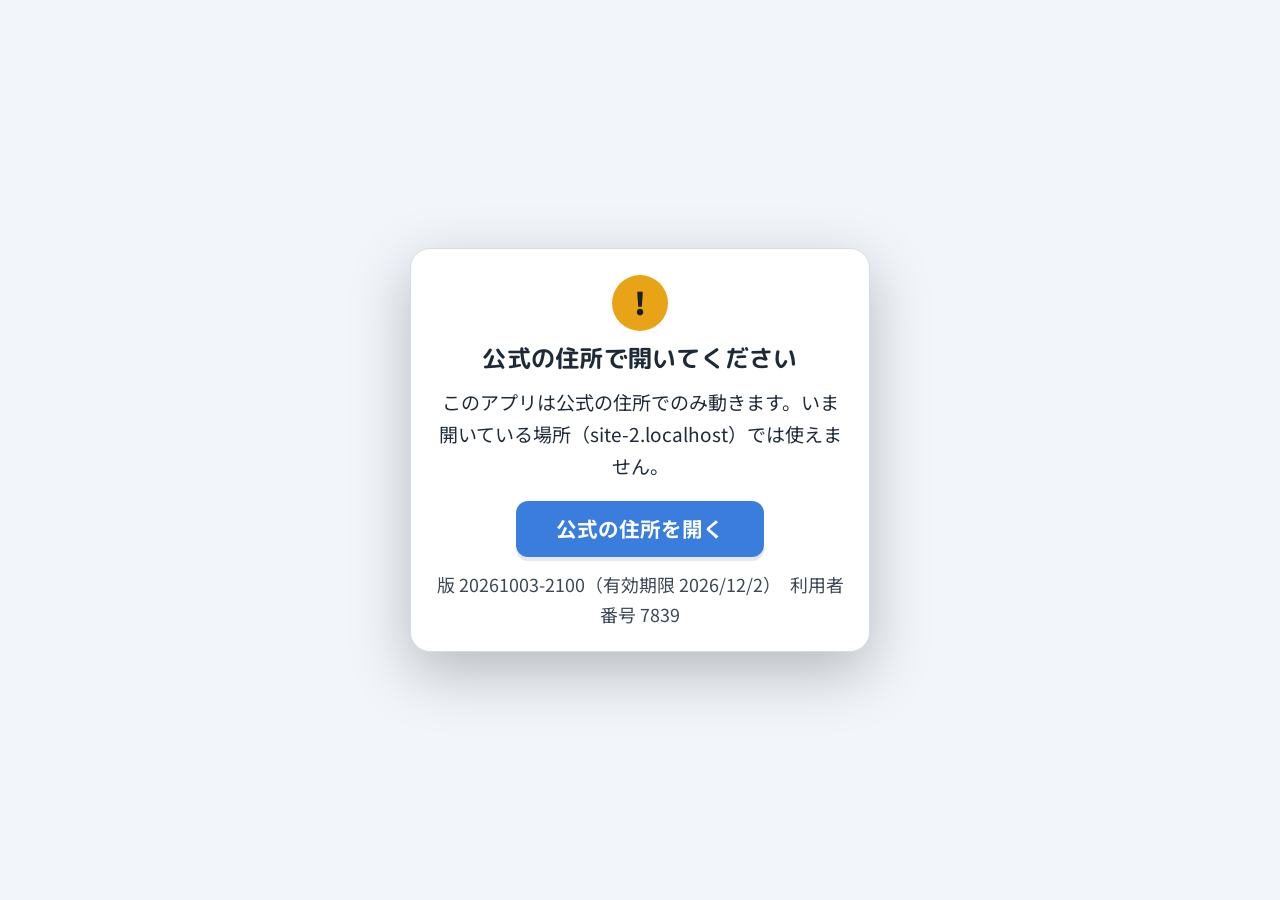
==== commit 69b24794: "v60: サブタイトルを「基礎の反復｜毎日開催・全国速読ランキング戦｜1日5分」に" ====
--- a/index.html
+++ b/index.html
@@ -613,7 +613,7 @@
       <span class="appicon big two">速読</span>
       <div>
         <h1>まじめに速読トレ</h1>
-        <p class="muted">毎日開催・全国速読ランキング戦｜1日5分</p>
+        <p class="muted">基礎の反復｜毎日開催・全国速読ランキング戦｜1日5分</p>
         <p class="small muted">開発元：Tsunashiman（ツナシマン）・仮称</p>
       </div>
     </div>
@@ -1042,7 +1042,7 @@
   <div class="passage short" id="colProbe" aria-hidden="true">あ</div><!-- 本文の文字の大きさを測るためだけの要素（表示しない） -->
 </div>
 <script>
-const t=["p01","p03","p05"],e=[{name:"ハヤブサ",tier:"ダイヤ",score:55400},{name:"よみ太",tier:"プラチナ",score:49800},{name:"Kanae_R",tier:"プラチナ",score:45100},{name:"ロジカル君",tier:"ゴールド",score:40600},{name:"しずく",tier:"ゴールド",score:36900},{name:"Taro_T",tier:"ゴールド",score:33500},{name:"ねこまんま",tier:"シルバー",score:30200},{name:"Mika",tier:"シルバー",score:27e3},{name:"おおかみ",tier:"シルバー",score:24100},{name:"Yuki_08",tier:"ブロンズ",score:21300},{name:"まるお",tier:"ブロンズ",score:18200},{name:"Sora",tier:"ブロンズ",score:14900}],n={A:{name:"単文",desc:"「、」のない一節（8〜14字）を一瞬で読み取る"},B:{name:"二節",desc:"「、」で分かれた2つの節を一度に読み取る"},C:{name:"三節",desc:"3つの節のつながり（順序・理由）まで読み取る"},D:{name:"四節以上",desc:"4つ以上の節（40〜70字）。2〜3行に渡る文を、順序・理由まで読み取る"}},s={daily:"日常会話",novel:"小説・エッセイ",news:"ニュース",essay:"新聞・評論",culture:"教養",hist:"学習・歴史",sci:"学習・理科",civ:"学習・公民"};let a=[],r=[],i=[];const o={embedded:!1,url:"https://yomikai.tsunashiman.com/data/bank.json"},l="試作版 v60（2026-10-03）",c={feedbackEndpoint:"https://yomikai.tsunashiman.com/api/collect.php",feedbackMail:"",builtInTester:"",stockUrl:"auto",channel:"pages",build:"20261003-2009",expires:"2026-12-02",officialUrl:"https://yomikai.tsunashiman.com/",allowedHosts:["yomikai.tsunashiman.com","tsunashiman.github.io"],staleDays:14,edition:"proto",apiBase:"https://yomikai.tsunashiman.com/api/"},d=(()=>{const t="kv";let e=null;function n(){return e||(e=new Promise((n,s)=>{try{if("undefined"==typeof indexedDB)return void s(new Error("no indexedDB"));const a=indexedDB.open("lrta-store",1);a.onupgradeneeded=()=>{try{a.result.createObjectStore(t)}catch(t){}},a.onsuccess=()=>{const t=a.result;t.onversionchange=()=>{try{t.close()}catch(t){}e=null},n(t)},a.onerror=()=>s(a.error||new Error("open failed")),a.onblocked=()=>s(new Error("blocked"))}catch(t){s(t)}}),e.catch(()=>{e=null}),e)}async function s(e){try{const s=await n();return await new Promise((n,a)=>{const r=s.transaction(t,"readonly").objectStore(t).get(e);r.onsuccess=()=>n(void 0===r.result?null:r.result),r.onerror=()=>a(r.error)})}catch(t){return}}async function a(e,s){try{const a=await n();return await new Promise((n,r)=>{const i=a.transaction(t,"readwrite");i.objectStore(t).put(s,e),i.oncomplete=()=>n(),i.onerror=()=>r(i.error),i.onabort=()=>r(i.error||new Error("abort"))}),!0}catch(t){return!1}}function r(t){try{localStorage.removeItem(t)}catch(t){}}return{get:s,set:a,del:async function(e){try{const s=await n();return await new Promise((n,a)=>{const r=s.transaction(t,"readwrite");r.objectStore(t).delete(e),r.oncomplete=()=>n(),r.onerror=()=>a(r.error)}),!0}catch(t){return!1}},loadBig:async function(t){const e=await s(t);if(null!=e)return e;const n=function(t){try{const e=localStorage.getItem(t);return e?JSON.parse(e):null}catch(t){return null}}(t);return n?(a(t,n).then(e=>{e&&r(t)}),n):null},saveBig:async function(t,e){if(await a(t,e))return r(t),"idb";try{return localStorage.setItem(t,JSON.stringify(e)),"ls"}catch(t){return""}},usage:async function(){try{if(navigator.storage&&navigator.storage.estimate){const t=await navigator.storage.estimate();return{used:t.usage||0,quota:t.quota||0}}}catch(t){}return null},hasIdb:"undefined"!=typeof indexedDB}})(),u=(()=>{const t=new TextEncoder,e=(()=>{const t=new Uint32Array(256);for(let e=0;e<256;e++){let n=e;for(let t=0;t<8;t++)n=1&n?3988292384^n>>>1:n>>>1;t[e]=n>>>0}return t})();function n(t){let n=4294967295;for(let s=0;s<t.length;s++)n=e[255&(n^t[s])]^n>>>8;return(4294967295^n)>>>0}function s(e){const s=[],a=[];let r=0;const i=t=>[255&t,t>>>8&255],o=t=>[255&t,t>>>8&255,t>>>16&255,t>>>24&255];e.forEach(e=>{const l=t.encode(e.name),c=e.data instanceof Uint8Array?e.data:t.encode(String(e.data)),d=n(c),u=new Uint8Array([...o(67324752),...i(20),...i(2048),...i(0),...i(0),...i(33),...o(d),...o(c.length),...o(c.length),...i(l.length),...i(0),...l]);s.push(u,c),a.push(new Uint8Array([...o(33639248),...i(20),...i(20),...i(2048),...i(0),...i(0),...i(33),...o(d),...o(c.length),...o(c.length),...i(l.length),...i(0),...i(0),...i(0),...i(0),...o(0),...o(r),...l])),r+=u.length+c.length});const l=a.reduce((t,e)=>t+e.length,0),c=new Uint8Array([...o(101010256),...i(0),...i(0),...i(e.length),...i(e.length),...o(l),...o(r),...i(0)]),d=r+l+c.length,u=new Uint8Array(d);let p=0;return s.concat(a,[c]).forEach(t=>{u.set(t,p),p+=t.length}),u}async function a(t){if("undefined"==typeof DecompressionStream)throw new Error("no DecompressionStream");const e=new DecompressionStream("deflate-raw"),n=new Blob([t]).stream().pipeThrough(e),s=await new Response(n).arrayBuffer();return new Uint8Array(s)}async function r(t){const e=new Uint8Array(t),n=new DataView(t),s=new TextDecoder;let r=-1;for(let t=e.length-22;t>=Math.max(0,e.length-7e4);t--)if(101010256===n.getUint32(t,!0)){r=t;break}if(r<0)throw new Error("zip ではありません");const i=n.getUint16(r+10,!0);let o=n.getUint32(r+16,!0);const l=new Map;for(let t=0;t<i;t++){if(33639248!==n.getUint32(o,!0))throw new Error("zip の目次が壊れています");const t=n.getUint16(o+10,!0),r=n.getUint32(o+20,!0),i=n.getUint16(o+28,!0),c=n.getUint16(o+30,!0),d=n.getUint16(o+32,!0),u=n.getUint32(o+42,!0),p=s.decode(e.subarray(o+46,o+46+i)),h=u+30+n.getUint16(u+26,!0)+n.getUint16(u+28,!0),m=e.subarray(h,h+r);l.set(p,0===t?m:8===t?await a(m):null),o+=46+i+c+d}return l}function i(t){let e="";for(t+=1;t>0;){const n=(t-1)%26;e=String.fromCharCode(65+n)+e,t=Math.floor((t-1)/26)}return e}const o=t=>String(null==t?"":t).replace(/&/g,"&amp;").replace(/</g,"&lt;").replace(/>/g,"&gt;").replace(/"/g,"&quot;").replace(/[\u0000-\u0008\u000B\u000C\u000E-\u001F]/g,"");function l(t){const e=(t.widths||[]).map((t,e)=>'<col min="'+(e+1)+'" max="'+(e+1)+'" width="'+t+'" customWidth="1"/>').join(""),n=t.rowStyles||{0:1},s=(t.rows||[]).map((t,e)=>{const s=n[e],a=s?' s="'+s+'"':"";return'<row r="'+(e+1)+'"'+(s?' s="'+s+'" customFormat="1"':"")+">"+t.map((t,n)=>{if(null==t||""===t)return s?'<c r="'+i(n)+(e+1)+'"'+a+"/>":"";const r=i(n)+(e+1);return"number"==typeof t&&isFinite(t)?'<c r="'+r+'"'+a+"><v>"+t+"</v></c>":'<c r="'+r+'" t="inlineStr"'+a+'><is><t xml:space="preserve">'+o(t)+"</t></is></c>"}).join("")+"</row>"}).join(""),a=void 0===t.freezeRows?1:t.freezeRows,r=a>0?'<pane ySplit="'+a+'" topLeftCell="A'+(a+1)+'" activePane="bottomLeft" state="frozen"/>':"",l=(t.validations||[]).map(t=>{const e=t.col+t.fromRow+":"+(t.colTo||t.col)+t.toRow,n=t.prompt?' promptTitle="'+o(String(t.title||"").slice(0,32))+'" prompt="'+o(String(t.prompt).slice(0,255))+'"':"";return t.list?'<dataValidation type="list" allowBlank="1" showInputMessage="1" showErrorMessage="'+(t.strict?"1":"0")+'"'+n+' sqref="'+e+'"><formula1>"'+o(t.list.join(",").slice(0,255))+'"</formula1></dataValidation>':'<dataValidation allowBlank="1" showInputMessage="1" showErrorMessage="1"'+n+' sqref="'+e+'"/>'}).join("");return'<?xml version="1.0" encoding="UTF-8" standalone="yes"?><worksheet xmlns="http://schemas.openxmlformats.org/spreadsheetml/2006/main"><sheetPr><pageSetUpPr fitToPage="1"/></sheetPr><sheetViews><sheetView workbookViewId="0">'+r+"</sheetView></sheetViews>"+(e?"<cols>"+e+"</cols>":"")+"<sheetData>"+s+"</sheetData>"+(l?'<dataValidations count="'+(t.validations||[]).length+'">'+l+"</dataValidations>":"")+'<pageMargins left="0.4" right="0.4" top="0.5" bottom="0.5" header="0.3" footer="0.3"/><pageSetup paperSize="9" orientation="landscape" fitToWidth="1" fitToHeight="0"/></worksheet>'}return{readXlsx:async function(t){const e=await r(t),n=new TextDecoder,s=new DOMParser,a=t=>{const a=e.get(t);return a?s.parseFromString(n.decode(a),"application/xml"):null},i=[],o=a("xl/sharedStrings.xml");o&&o.querySelectorAll("si").forEach(t=>{i.push(Array.from(t.querySelectorAll("t")).map(t=>t.textContent).join(""))});const l=a("xl/workbook.xml"),c=a("xl/_rels/workbook.xml.rels"),d={};c&&c.querySelectorAll("Relationship").forEach(t=>{d[t.getAttribute("Id")]=t.getAttribute("Target")});const u=[],p=l?Array.from(l.getElementsByTagName("sheet")):[];return(p.length?p.map(t=>{const e=t.getAttribute("r:id")||t.getAttributeNS("http://schemas.openxmlformats.org/officeDocument/2006/relationships","id");let n=d[e]||"";return n.startsWith("/")?n=n.slice(1):n.startsWith("xl/")||(n="xl/"+n),{name:t.getAttribute("name"),path:n}}):[{name:"Sheet1",path:"xl/worksheets/sheet1.xml"}]).forEach(t=>{const e=a(t.path);if(!e)return;const n=[];Array.from(e.getElementsByTagName("row")).forEach(t=>{const e=Number(t.getAttribute("r"))||n.length+1,s=[];Array.from(t.getElementsByTagName("c")).forEach(t=>{const e=t.getAttribute("r")||"",n=e?function(t){let e=0;for(const n of t){if(!(n>="A"&&n<="Z"))break;e=26*e+(n.charCodeAt(0)-64)}return e-1}(e):s.length,a=t.getAttribute("t");let r="";if("s"===a){const e=t.getElementsByTagName("v")[0];r=e&&i[Number(e.textContent)]||""}else if("inlineStr"===a)r=Array.from(t.getElementsByTagName("t")).map(t=>t.textContent).join("");else{const e=t.getElementsByTagName("v")[0];r=e?e.textContent:"","b"===a&&(r="1"===r?"TRUE":"FALSE")}s[n]=r}),n[e-1]=Array.from(s,t=>null==t?"":String(t))});for(let t=0;t<n.length;t++)n[t]||(n[t]=[]);u.push({name:t.name,rows:n})}),{sheets:u}},writeXlsx:function(t){const e=[];return e.push({name:"[Content_Types].xml",data:'<?xml version="1.0" encoding="UTF-8" standalone="yes"?><Types xmlns="http://schemas.openxmlformats.org/package/2006/content-types"><Default Extension="rels" ContentType="application/vnd.openxmlformats-package.relationships+xml"/><Default Extension="xml" ContentType="application/xml"/><Override PartName="/xl/workbook.xml" ContentType="application/vnd.openxmlformats-officedocument.spreadsheetml.sheet.main+xml"/><Override PartName="/xl/styles.xml" ContentType="application/vnd.openxmlformats-officedocument.spreadsheetml.styles+xml"/>'+t.map((t,e)=>'<Override PartName="/xl/worksheets/sheet'+(e+1)+'.xml" ContentType="application/vnd.openxmlformats-officedocument.spreadsheetml.worksheet+xml"/>').join("")+"</Types>"}),e.push({name:"_rels/.rels",data:'<?xml version="1.0" encoding="UTF-8" standalone="yes"?><Relationships xmlns="http://schemas.openxmlformats.org/package/2006/relationships"><Relationship Id="rId1" Type="http://schemas.openxmlformats.org/officeDocument/2006/relationships/officeDocument" Target="xl/workbook.xml"/></Relationships>'}),e.push({name:"xl/workbook.xml",data:'<?xml version="1.0" encoding="UTF-8" standalone="yes"?><workbook xmlns="http://schemas.openxmlformats.org/spreadsheetml/2006/main" xmlns:r="http://schemas.openxmlformats.org/officeDocument/2006/relationships"><sheets>'+t.map((t,e)=>'<sheet name="'+o(String(t.name||"Sheet"+(e+1)).slice(0,31))+'" sheetId="'+(e+1)+'" r:id="rId'+(e+1)+'"/>').join("")+"</sheets></workbook>"}),e.push({name:"xl/_rels/workbook.xml.rels",data:'<?xml version="1.0" encoding="UTF-8" standalone="yes"?><Relationships xmlns="http://schemas.openxmlformats.org/package/2006/relationships">'+t.map((t,e)=>'<Relationship Id="rId'+(e+1)+'" Type="http://schemas.openxmlformats.org/officeDocument/2006/relationships/worksheet" Target="worksheets/sheet'+(e+1)+'.xml"/>').join("")+'<Relationship Id="rId'+(t.length+1)+'" Type="http://schemas.openxmlformats.org/officeDocument/2006/relationships/styles" Target="styles.xml"/></Relationships>'}),e.push({name:"xl/styles.xml",data:'<?xml version="1.0" encoding="UTF-8" standalone="yes"?><styleSheet xmlns="http://schemas.openxmlformats.org/spreadsheetml/2006/main"><fonts count="3"><font><sz val="11"/><name val="Yu Gothic"/></font><font><b/><sz val="11"/><name val="Yu Gothic"/></font><font><i/><sz val="10"/><color rgb="FF555555"/><name val="Yu Gothic"/></font></fonts><fills count="6"><fill><patternFill patternType="none"/></fill><fill><patternFill patternType="gray125"/></fill><fill><patternFill patternType="solid"><fgColor rgb="FFD9E7FD"/></patternFill></fill><fill><patternFill patternType="solid"><fgColor rgb="FFF2F2F2"/></patternFill></fill><fill><patternFill patternType="solid"><fgColor rgb="FFFFF6D5"/></patternFill></fill><fill><patternFill patternType="solid"><fgColor rgb="FFFFD9A8"/></patternFill></fill></fills><borders count="1"><border><left/><right/><top/><bottom/><diagonal/></border></borders><cellStyleXfs count="1"><xf numFmtId="0" fontId="0" fillId="0" borderId="0"/></cellStyleXfs><cellXfs count="5"><xf numFmtId="0" fontId="0" fillId="0" borderId="0" xfId="0" applyAlignment="1"><alignment wrapText="1" vertical="top"/></xf><xf numFmtId="0" fontId="1" fillId="2" borderId="0" xfId="0" applyFont="1" applyFill="1" applyAlignment="1"><alignment wrapText="1" vertical="top"/></xf><xf numFmtId="0" fontId="2" fillId="3" borderId="0" xfId="0" applyFont="1" applyFill="1" applyAlignment="1"><alignment wrapText="1" vertical="top"/></xf><xf numFmtId="0" fontId="0" fillId="4" borderId="0" xfId="0" applyFill="1" applyAlignment="1"><alignment wrapText="1" vertical="top"/></xf><xf numFmtId="0" fontId="1" fillId="5" borderId="0" xfId="0" applyFont="1" applyFill="1" applyAlignment="1"><alignment wrapText="1" vertical="top"/></xf></cellXfs><cellStyles count="1"><cellStyle name="Normal" xfId="0" builtinId="0"/></cellStyles></styleSheet>'}),t.forEach((t,n)=>e.push({name:"xl/worksheets/sheet"+(n+1)+".xml",data:l(t)})),new Blob([s(e)],{type:"application/vnd.openxmlformats-officedocument.spreadsheetml.sheet"})},parseCsv:function(t){const e=[];let n=[],s="",a=!1;for(let r=0;r<t.length;r++){const i=t[r];a?'"'===i?'"'===t[r+1]?(s+='"',r++):a=!1:s+=i:'"'===i?a=!0:","===i?(n.push(s),s=""):"\n"===i||"\r"===i?("\r"===i&&"\n"===t[r+1]&&r++,n.push(s),e.push(n),n=[],s=""):s+=i}return(""!==s||n.length)&&(n.push(s),e.push(n)),e},decodeText:function(t){const e=new Uint8Array(t);if(239===e[0]&&187===e[1]&&191===e[2])return new TextDecoder("utf-8").decode(e.subarray(3));try{return new TextDecoder("utf-8",{fatal:!0}).decode(e)}catch(t){try{return new TextDecoder("shift_jis").decode(e)}catch(t){return new TextDecoder("utf-8").decode(e)}}},csvBlob:function(t){const e=t.map(t=>t.map(t=>{const e=String(null==t?"":t);return/[",\n\r]/.test(e)?'"'+e.replace(/"/g,'""')+'"':e}).join(",")).join("\r\n");return new Blob(["\ufeff"+e],{type:"text/csv;charset=utf-8"})},zipStore:s,crc32:n,unzip:r}})(),p=function(){const t="lrta.ctrl.v1";function e(){const t=new Date;return t.getFullYear()+"-"+String(t.getMonth()+1).padStart(2,"0")+"-"+String(t.getDate()).padStart(2,"0")}const n=()=>"pages"===c.channel;function s(){const t=c.stockUrl;if(!t)return"";if("auto"!==t)return/\/$/.test(t)?t:t+"/";if(/^https?:$/.test(location.protocol))try{return new URL("stock/",location.href).href}catch(t){return""}return""}function a(t){return"artifact"!==c.channel&&!!(void 0===t?s():t)}function r(){if(!n())return!0;if("https:"!==location.protocol)return!1;const t=String(location.hostname||"").toLowerCase();return(c.allowedHosts||[]).some(e=>e&&t===String(e).toLowerCase())}function i(t){let e=c.expires||"";const n=c.build||"";return n&&t&&t.extend&&"string"==typeof t.extend[n]&&t.extend[n]>e&&(e=t.extend[n]),e}function o(t){return!!(t&&t.testEnd&&t.testEnd.ended&&"release"!==(c.edition||"proto"))}return{CTRL_KEY:t,loadCtrl:function(){const e={okAt:0,at:0,installedAt:Date.now(),minBuild:"",revoked:[],revokedTesters:[],extend:{},notice:"",testEnd:null};try{const n=JSON.parse(localStorage.getItem(t)||"{}");return Object.assign(e,n&&"object"==typeof n?n:{})}catch(t){return e}},saveCtrl:function(e){try{localStorage.setItem(t,JSON.stringify(e))}catch(t){}},webChannel:n,defaultBase:s,canCheckIn:a,hostOk:r,buildExpires:i,lockReason:function(t,s){if(o(t))return"testEnd";if(!r())return"host";const l=c.build||"";if(l&&Array.isArray(t.revoked)&&t.revoked.indexOf(l)>=0)return"revoked";if(l&&t.minBuild&&l<t.minBuild)return"revoked";const d=Date.now(),u=864e5*(Number(c.staleDays)||14),p=(t.okAt||0)>d-u;if(n()&&a(s)&&!p&&d-(t.installedAt||d)>u)return"stale";const h=i(t);return!(h&&e()>h)||n()&&p?"":"expired"},testEnded:o,todayStr:e}}();function h(){"use strict";const t=t=>document.getElementById(t),a="lrta.proto.v1",o={1:1,2:1.3,3:1.6,4:2},h={A:1,B:1.3,C:1.6,D:2},m={1:"日常会話",2:"小説・エッセイ",3:"ネットニュース",4:"新聞・評論"},g=Math.round(26),b=Math.round(7800/365),f="月 780 円／年 "+7800..toLocaleString()+" 円（2か月分無料）",y="※サブスクは月単位と年単位（1 日単位の契約はありません）。1 日あたりの金額は換算の目安です。",v="サブスクの最小単位は 1 か月ですが、1 日あたりに換算すると、月契約は 1 日あたり約 "+g+" 円、年契約は 1 日あたり約 "+b+" 円です。"+y,x="2026-09-29",w=["daily","novel","news","essay","culture"],k=["hist","sci","civ"],L=t=>k.includes(t);let S={genres:{},items:[]},E=!1,T=!1,C=!1;const A=/(?:｜([^《》｜]+)|([\u4e00-\u9fff\u3400-\u4dbf々〆ヵヶ]+))《([^《》]+)》/g;function M(t){return"string"==typeof t&&t.indexOf("《")>=0}function q(t){return String(t).replace(A,(t,e,n)=>e||n)}function D(t){return String(t).replace(A,(t,e,n,s)=>s)}function F(t,e,n){const s=String(t);let a="",r=0,i=0,o=!1;const l=(t,s)=>{const r=i,l=i+t.length;i=l;const c=void 0!==e&&l>e&&r<n;c&&!o?(a+='<span class="hl hl-1">',o=!0):!c&&o&&(a+="</span>",o=!1),a+=s},c=t=>{for(const e of t)l(e,is(e))};return s.replace(A,(t,e,n,a,i)=>{c(s.slice(r,i));const o=e||n;return l(o,"<ruby>"+is(o)+"<rt>"+is(a)+"</rt></ruby>"),r=i+t.length,t}),c(s.slice(r)),o&&(a+="</span>"),a}function j(){return At&&At.settings&&At.settings.furigana||"none"}function N(t,e){const n=t&&t["r"+e],s=j();return n&&"none"!==s?"kana"===s?is(D(n)):F(n):is(t?null==t[e]?"":t[e]:"")}function I(t){return function(t,e){const n=j();return e&&"none"!==n?"kana"===n?is(D(e)):F(e):is(null==t?"":t)}(t.label,t.rlabel)}function R(t){return t?(M(t.q)&&(t.rq=t.q,t.q=q(t.q)),M(t.a)&&(t.ra=t.a,t.a=q(t.a)),t.h&&M(t.h)&&(t.h=q(t.h)),Array.isArray(t.d)&&t.d.some(M)&&(t.rd=t.d.slice(),t.d=t.d.map(q)),t):t}function H(t){return t?(M(t.text)&&(t.rtext=t.text,t.text=q(t.text)),(t.qs||[]).forEach(R),t):t}function U(t){return t?(M(t.text)&&(t.rtext=t.text,t.text=q(t.text)),M(t.q)&&(t.rq=t.q,t.q=q(t.q)),M(t.a)&&(t.ra=t.a,t.a=q(t.a)),M(t.why)&&(t.rwhy=t.why,t.why=q(t.why)),Array.isArray(t.d)&&t.d.some(M)&&(t.rd=t.d.slice(),t.d=t.d.map(q)),t):t}function O(t){return t&&t.img?'<img class="pimg" src="'+t.img+'" alt="写真の問題">':N(t,"text")}function B(t){return s[t]||S.genres&&S.genres[t]||("study"===t?"学習ミックス":"mix"===t?"ミックス":String(t||""))}function P(t){return!(!S.genres||!S.genres[t])}r.forEach(H),i.forEach(U);const G={1:"①",2:"②",3:"③"},_={num:{c1:"1",c2:"2",c3:"3",c4:"4",confirm:"Enter",confirm2:"Space"},asdf:{c1:"A",c2:"S",c3:"D",c4:"F",confirm:"Enter",confirm2:"Space"}},W=[["c1","選択肢 1",""],["c2","選択肢 2",""],["c3","選択肢 3",""],["c4","選択肢 4","「上記以外」「おかしい箇所はない」は4つ目"],["confirm","決定","「回答する」「判定する」「次の問題へ」、判定表示を閉じる"],["confirm2","決定の予備キー","任意。決定と同じ働き（初期値 Space）"]],Q=["Shift","Control","Alt","Meta","CapsLock","NumLock","ScrollLock","Tab","OS","ContextMenu","Dead","Process","Unidentified","Escape"];let J=null;function z(){return At.settings&&At.settings.keys||_.num}function V(t){const e=t.key;return" "===e||"Spacebar"===e?"Space":1===e.length?e.toUpperCase():e}function X(t,e){return t||("confirm2"===e?"なし":"未設定")}function Y(t){const e=W.find(e=>e[0]===t);return e?e[1]:t}function K(t){const e=V(t),n=z();return!!n.confirm&&n.confirm===e||!!n.confirm2&&n.confirm2===e}const $=()=>window.matchMedia&&window.matchMedia("(min-width:720px) and (hover:hover)").matches;function Z(t){return'<span class="kbd">'+tt(z()[t]||"—")+"</span>"}function tt(t){return String(t).replace(/[&<>"']/g,t=>({"&":"&amp;","<":"&lt;",">":"&gt;",'"':"&quot;","'":"&#39;"}[t]))}function et(t){if(!$())return String(t+1);const e=z()["c"+(t+1)];return e?tt(e):String(t+1)}function nt(){const t=z();return[1,2,3,4].map(e=>X(t["c"+e])).join("・")+" で選択、"+X(t.confirm)+(t.confirm2?"（または "+t.confirm2+"）":"")+" で「回答する／判定する／次へ」"}const st={steps:[],i:0,onDone:null,active:!1,intro:!1,armed:null,disarm:null};function at(t){document.documentElement.classList.toggle("coaching",!!t)}function rt(t){return'<span class="coach-badge">説明中</span>'+(t?'<span class="coach-rest">'+t+"</span>":"")}function it(e,n){st.disarm&&st.disarm(),st.steps=e.filter(t=>{const e=document.querySelector(t.el);return e&&e.getClientRects().length>0}),st.steps.length?(st.i=0,st.onDone=n||null,st.active=!0,st.intro=!1,t("coach").classList.remove("intro"),t("coach").hidden=!1,at(!0),lt()):n&&n(!0)}function ot(e,n){st.disarm&&st.disarm();const s=a=>{a.preventDefault(),a.stopPropagation(),document.removeEventListener("pointerdown",s,!0),st.disarm=null,st.armed=null,function(e,n){st.pending={steps:e,onDone:n},st.active=!0,st.intro=!0,t("coach").classList.add("intro"),t("coach").hidden=!1,at(!0),t("coachStep").innerHTML=rt(""),t("coachExtra").hidden=!0,t("coachExtra").innerHTML="",t("coachText").innerHTML='<b>説明します。</b><br><span class="small muted">画面の見かたを順にご案内します（約30秒）。</span>',t("coachBtns").innerHTML='<button class="btn primary big" data-coach="next" type="button">次へ</button>'}(e,n)};st.armed={steps:e,onDone:n},st.disarm=()=>{document.removeEventListener("pointerdown",s,!0),st.armed=null,st.disarm=null},document.addEventListener("pointerdown",s,!0)}function lt(){const e=st.steps[st.i],n=document.querySelector(e.el);if(!n)return void gt(!0);const s=n.getBoundingClientRect().height,a=s>.6*window.innerHeight||s>window.innerHeight-330&&"top"!==e.align;if(st.tall=a,!a)if("top"===e.align)dt(n,null!=e.pad?e.pad:8);else try{n.scrollIntoView({block:"center",behavior:"instant"})}catch(t){n.scrollIntoView()}const r=st.i===st.steps.length-1;t("coachStep").innerHTML=rt(st.steps.length>1?st.i+1+" / "+st.steps.length:""),t("coachText").innerHTML=e.text,t("coachExtra").hidden=!e.extra,t("coachExtra").innerHTML=e.extra?e.extra():"",t("coachBtns").innerHTML=(st.i>0?'<button class="btn ghost" data-coach="back" type="button">戻る</button>':st.steps.length>1?'<button class="btn ghost" data-coach="skip" type="button">とばす</button>':"")+'<button class="btn primary" data-coach="next" type="button">'+(r?e.done||"わかった":"次へ")+"</button>",requestAnimationFrame(ct)}function ct(){const e=st.steps[st.i],n=e&&document.querySelector(e.el);if(!n)return;const s=t("coachHole"),a=t("coachBox"),r=window.innerHeight;if(st.scrollable=!1,a.style.maxHeight="",st.tall){a.style.top="",a.style.bottom="12px";const e=st.steps.length>1?st.i+1+" / "+st.steps.length:"";t("coachStep").innerHTML=rt(e+"　↕ わくの中を上下になぞるとスクロールできます");let i=a.offsetHeight;const o=10,l=Math.max(o+120,r-12-i-22);r-12-i<l+22&&(a.style.maxHeight=Math.max(150,r-12-l-22)+"px",i=a.offsetHeight);const c=n.getBoundingClientRect();s.style.left=c.left-8+"px",s.style.width=c.width+16+"px",s.style.top=o+"px",s.style.height=l-o+"px";const d=c.top+window.scrollY,u=c.bottom+window.scrollY;return st.scrollMin=Math.round(d-(o+6)),st.scrollMax=Math.max(st.scrollMin,Math.round(u-(l-6))),st.scrollable=st.scrollMax>st.scrollMin,window.scrollTo(0,st.scrollMin),void(st.scrollable||(t("coachStep").innerHTML=rt(e)))}const i=null!=e.pad?e.pad:8;"top"===e.align&&dt(n,i);const o=n.getBoundingClientRect();s.style.left=o.left-i+"px",s.style.top=o.top-i+"px",s.style.width=o.width+2*i+"px",s.style.height=o.height+2*i+"px",a.style.top="",a.style.bottom="";const l=a.offsetHeight,c=r-12-(o.bottom+i+14),d=o.top-i-14-8;l<=c?a.style.top=o.bottom+i+14+"px":"top"!==e.align&&l<=d?a.style.top=o.top-i-14-l+"px":"top"===e.align||c>=d?(a.style.top=o.bottom+i+14+"px",a.style.maxHeight=Math.max(150,c)+"px"):(a.style.top="8px",a.style.maxHeight=Math.max(150,d)+"px");const u=a.offsetHeight,p=parseFloat(a.style.top);!isNaN(p)&&p+u>r-12&&(a.style.top=Math.max(8,r-12-u)+"px")}function dt(t,e){const n=t.getBoundingClientRect();window.scrollTo(0,Math.max(0,Math.round(n.top+window.scrollY-(e||0)-10)))}let ut=null,pt=0;const ht=t=>window.scrollTo(0,Math.max(st.scrollMin,Math.min(st.scrollMax,t))),mt=t=>!!(t.target&&t.target.closest&&t.target.closest("#coachBody"));function gt(e){st.active=!1,st.intro=!1,t("coach").hidden=!0,t("coach").classList.remove("intro"),at(!1);const n=st.onDone;st.onDone=null,n&&n(!!e)}function bt(){if(st.intro){const t=st.pending;return st.pending=null,st.intro=!1,void it(t.steps,t.onDone)}st.i+1<st.steps.length?(st.i+=1,lt()):gt(!1)}t("coach").addEventListener("touchstart",t=>{mt(t)?ut=null:st.scrollable&&1===t.touches.length&&(ut=t.touches[0].clientY,pt=window.scrollY)},{passive:!0}),t("coach").addEventListener("touchmove",t=>{mt(t)||(t.preventDefault(),st.scrollable&&null!=ut&&ht(pt+(ut-t.touches[0].clientY)))},{passive:!1}),t("coach").addEventListener("touchend",()=>{ut=null}),t("coach").addEventListener("wheel",t=>{mt(t)||(t.preventDefault(),st.scrollable&&ht(window.scrollY+t.deltaY))},{passive:!1}),t("coachBox").addEventListener("click",e=>{const n=e.target.closest("[data-coach]");if(!n)return;const s=n.getAttribute("data-coach");"next"===s?bt():"back"===s?st.intro||(st.i=Math.max(0,st.i-1),lt()):"skip"===s?(st.pending=null,gt(!0)):"font-down"!==s&&"font-up"!==s||(kt("font-up"===s?1:-1),t("coachExtra").innerHTML=st.steps[st.i].extra(),requestAnimationFrame(ct))}),window.addEventListener("resize",()=>{st.active&&requestAnimationFrame(ct)});const ft=[["0.92","小"],["1","中"],["1.15","大"],["1.3","特大"]];function yt(e){At.settings.scale=String(e),At.settings.scaleChosen=!0,Le(),Wa(),t("fontNow").textContent=wt(),t("selScale")&&(t("selScale").value=String(e))}const vt=[10,12,14,16,18,20,24,28,32,36,40,48,60];function xt(){return Va&&/^\d+$/.test(nr())}function wt(){return xt()?"約"+nr()+"字":function(t){const e=ft.find(e=>e[0]===String(t));return e?e[1]:"中"}(At.settings.scale)}function kt(e){if(xt())return void function(e){const n=vt.indexOf(Number(nr())),s=Math.max(0,Math.min(vt.length-1,(n<0?vt.indexOf(16):n)+e));n!==s?(At.settings.cols=String(vt[s]),Le(),sr(),t("fontNow").textContent=wt(),t("selCols")&&(t("selCols").value=At.settings.cols),ds("本文を1行 約"+vt[s]+"字に（文字を"+(e>0?"小さく":"大きく")+"しました）")):ds(e>0?"これ以上小さくできません（1行 約"+vt[s]+"字）":"これ以上大きくできません（1行 約"+vt[s]+"字）")}(-e);const n=Math.max(0,ft.findIndex(t=>t[0]===String(At.settings.scale))),s=Math.max(0,Math.min(ft.length-1,n+e));yt(ft[s][0])}function Lt(){return'<button class="btn small" data-coach="font-down" type="button" aria-label="文字を小さく" style="min-width:56px;font-family:var(--font-mono)">A−</button><b style="min-width:3em;text-align:center">'+wt()+'</b><button class="btn small" data-coach="font-up" type="button" aria-label="文字を大きく" style="min-width:56px;font-family:var(--font-mono)">A+</button>'}const St={pages:[],i:0,actions:"",title:""};function Et(t,e,n){St.pages=t,St.i=0,St.actions=e||"",St.opts=n||{},Tt()}function Tt(){const t=St.pages[St.i],e=St.i===St.pages.length-1,n=St.pages.length;us('<h3 class="page-title">'+t.title+'</h3><div class="page-body">'+t.body+"</div>"+(n>1?'<div class="pager">'+St.pages.map((t,e)=>'<i class="'+(e===St.i?"on":"")+'"></i>').join("")+"</div>":"")+(e?St.actions:'<div class="row" style="gap:8px">'+(St.i>0?'<button class="btn ghost" data-action="pg-back" type="button" style="flex:1">戻る</button>':"")+'<button class="btn primary" data-action="pg-next" type="button" style="flex:2">次の説明へ（'+(St.i+2)+"/"+n+"）</button></div>"+(St.opts.skipHtml||""))+(e&&St.i>0?'<button class="btn ghost small" data-action="pg-back" type="button">前の説明に戻る</button>':""))}const Ct=()=>({settings:{furigana:"none",theme:"auto",scale:window.matchMedia&&window.matchMedia("(max-width:719px)").matches?"1.15":"1",scaleChosen:!1,cols:"std",fsAuto:!0,showTimer:!0,verdictStyle:"center",reviewMode:"each",hand:"right",barGap:"90",ui:"20",celebratePractice:!0,showLevel:!0,remindTime:"12:00",remindEmail:"",keys:{c1:"1",c2:"2",c3:"3",c4:"4",confirm:"Enter",confirm2:"Space"}},tickets:2,subscribed:!1,trialUsed:!1,streak:0,lastDaily:"",firstDay:"",uid:Math.floor(1e3+9e3*Math.random()),penName:"",account:null,seen:{},stats:{g:{},lv:{}},sent:{},dailyLog:{},seenWarmTour:!1,drillRate:{A:700,B:700,C:700,D:700},selfRate:{},day:{date:"",dailyDone:!1,dailyResult:null,freshUsed:0,ticketFresh:0,trialDismissed:!1},history:[],seenTutorial:!1,best:{},level:{pts:0,lv:1,log:[]},tester:null,feedback:{sent:[],nudges:0,lastNudge:"",lastSent:"",never:!1,draft:null}});let At=function(){try{const t=localStorage.getItem(a);if(t){const e=JSON.parse(t),n=Ct(),s=Object.assign(n.settings,e.settings||{});return s.keys=Object.assign({},n.settings.keys,e.settings&&e.settings.keys||{}),s.scaleChosen||(s.scale=Ct().settings.scale),n.seen=Object.assign({},e.seen||{}),n.stats={g:Object.assign({},(e.stats||{}).g||{}),lv:Object.assign({},(e.stats||{}).lv||{})},n.best=Object.assign({},e.best||{}),n.level=Object.assign(n.level,e.level||{}),n.sent=e.sent&&"object"==typeof e.sent&&!Array.isArray(e.sent)?e.sent:{},n.dailyLog=e.dailyLog&&"object"==typeof e.dailyLog?e.dailyLog:{},Object.assign(n,e,{settings:s,day:Object.assign(n.day,e.day||{}),drillRate:Object.assign(n.drillRate,e.drillRate||{}),selfRate:Object.assign({},e.selfRate||{}),feedback:Object.assign(n.feedback,e.feedback||{}),weak:n.weak,weakDone:Number(e.weakDone)||0})}}catch(t){}return Ct()}();const Mt="lrta.stock.v1";let qt={days:{}},Dt=!1,Ft=0;const jt=new Set(r.map(t=>t.text)),Nt=new Set(i.map(t=>t.text+""+t.q));function It(){const t=At.settings&&At.settings.stockUrl?At.settings.stockUrl:c.stockUrl;if(!t)return"";if("auto"!==t)return/\/$/.test(t)?t:t+"/";if(/^https?:$/.test(location.protocol))try{return new URL("stock/",location.href).href}catch(t){return""}return""}function Rt(t,e){let a=0;return(e.drills||[]).forEach(e=>{if(!e||"string"!=typeof e.text)return;if(H(e),jt.has(e.text)||!Array.isArray(e.qs)||!n[e.lv]||!s[e.g])return;const i=e.qs.filter(t=>t&&"string"==typeof t.q&&"string"==typeof t.a&&Array.isArray(t.d)&&t.d.length>=3).map(t=>{const e={q:t.q,a:t.a,d:t.d.slice(),h:t.h};return t.t&&(e.t=t.t),t.rq&&(e.rq=t.rq),t.ra&&(e.ra=t.ra),t.rd&&(e.rd=t.rd.slice()),e});if(!i.length)return;const o={lv:e.lv,g:e.g,text:e.text,qs:i,stock:t};e.rtext&&(o.rtext=e.rtext),r.push(o),jt.add(e.text),a++}),(e.reads||[]).forEach(e=>{if(!e||"string"!=typeof e.text||"string"!=typeof e.q)return;if(U(e),Nt.has(e.text+""+e.q)||!s[e.g]||!n[e.lv]||!Array.isArray(e.d))return;if("entail"!==e.kind&&"contra"!==e.kind)return;if(!("contra"===e.kind&&e.none||e.a))return;const r={lv:e.lv,g:e.g,kind:e.kind,text:e.text,q:e.q,a:e.a||"",d:e.d.slice(),why:e.why||"",stock:t};"contra"===e.kind&&e.none&&(r.none=!0),e.t&&(r.t=e.t),["rtext","rq","ra","rwhy"].forEach(t=>{e[t]&&(r[t]=e[t])}),e.rd&&(r.rd=e.rd.slice()),i.push(r),Nt.add(e.text+""+e.q),a++}),a}function Ht(){return r.filter(t=>t.stock).length+i.filter(t=>t.stock).length}let Ut="";async function Ot(t){const e=It();if(e){if(!Dt)if(!1!==navigator.onLine){Dt=!0,Ft=Date.now();try{const n=await fetch(e+"index.json?t="+Date.now(),{cache:"no-store"});if(!n.ok)throw new Error("HTTP "+n.status);const s=await n.json(),a=Array.isArray(s.approved)?s.approved.filter(t=>/^\d{4}-\d{2}-\d{2}$/.test(t)).sort():[],r={};(Array.isArray(s.days)?s.days:[]).forEach(t=>{t&&t.date&&(r[t.date]=t)});const i=t=>{const e=qt.days[t],n=r[t];if(!e||!n)return!1;const s=(e.drills||[]).reduce((t,e)=>t+(e.qs||[]).length,0);return void 0!==n.reads&&n.reads!==(e.reads||[]).length||void 0!==n.drills&&n.drills!==(e.drills||[]).length||void 0!==n.qs&&n.qs!==s},o=a.slice(-3650).filter(t=>!qt.days[t]||i(t));let l=0,c=0,u=0;for(const t of o)try{const n=await fetch(e+"approved/"+t+".json?t="+Date.now(),{cache:"no-store"});if(!n.ok)continue;const s=await n.json();if(!s||!Array.isArray(s.drills))continue;const a=!!qt.days[t];qt.days[t]={drills:s.drills,reads:Array.isArray(s.reads)?s.reads:[]},Kn(s.daily)&&(qt.days[t].daily={drills:s.daily.drills,reads:s.daily.reads});const r=Rt(t,s);a||(l+=r),c++,a&&u++}catch(t){}c&&function(){const t=Object.keys(qt.days).sort();for(;t.length>3650;)delete qt.days[t.shift()];try{d.saveBig(Mt,qt).then(t=>{Ut=t})}catch(t){}}(),At.stockInfo={at:(new Date).toISOString(),last:a.length?a[a.length-1]:"",days:Object.keys(qt.days).length,total:Ht(),base:e},Le(),l?ds("新作 "+l+" 文を受け取りました（"+c+" 日分）"):u?ds("受信済みの "+u+" 日分の問いが増えました（次回の起動から出ます）"):t&&ds("新しい問題はありませんでした（最新 "+(At.stockInfo.last?qe(At.stockInfo.last):"なし")+"）"),"scr-home"===ls&&Is(),"scr-settings"===ls&&or()}catch(e){t&&ds("受信できませんでした（"+(e&&e.message||"通信エラー")+"）")}Dt=!1}else t&&ds("オフラインです")}else t&&ds("受信元がありません（Web に置いた版で有効になります）")}function Bt(){Date.now()-Ft>36e5&&(ke(),Ot(!1))}function Pt(){try{d.saveBig("lrta.user.v1",S).then(t=>{t||ds("自作問題を保存できませんでした（端末の空き容量を確認してください）")})}catch(t){}}function Gt(){return"u"+Date.now().toString(36)+Math.random().toString(36).slice(2,6)}function _t(t){const e=(String(t).match(/、/g)||[]).length;return 0===e?"A":1===e?"B":2===e?"C":"D"}function Wt(){for(let t=r.length-1;t>=0;t--)r[t].user&&(jt.delete(r[t].text),r.splice(t,1));for(let t=i.length-1;t>=0;t--)i[t].user&&(Nt.delete(i[t].text+""+i[t].q),i.splice(t,1));S.items.forEach(t=>{if(!t||"string"!=typeof t.text)return;const e=(t.qs||[]).filter(t=>t&&"read"!==t.kind&&t.q&&t.a&&Array.isArray(t.d)&&t.d.length>=3),s=(t.qs||[]).filter(t=>t&&"read"===t.kind&&t.q&&t.a&&Array.isArray(t.d)&&t.d.length>=3);if(e.length&&!jt.has(t.text)){const s={lv:n[t.lv]?t.lv:_t(t.text),g:t.g,text:t.text,qs:e.map(t=>{const e={q:t.q,a:t.a,d:t.d.slice()};return t.h&&(e.h=t.h),e}),user:!0,uid:t.id};t.img&&(s.img=t.img,s.chars=t.chars||40),r.push(H(s)),jt.add(s.text)}s.forEach(e=>{const s={lv:n[t.lv]?t.lv:_t(t.text),g:t.g,kind:"entail",text:t.text,q:e.q,a:e.a,d:e.d.slice(),why:e.why||"",user:!0,uid:t.id};t.img&&(s.img=t.img);const a=s.text+""+s.q;Nt.has(a)||(i.push(U(s)),Nt.add(a))})})}!function(){if(window.__lrtaStock&&"object"==typeof window.__lrtaStock)qt=window.__lrtaStock,window.__lrtaStock=null;else try{const t=localStorage.getItem(Mt);t&&(qt=JSON.parse(t)||{days:{}})}catch(t){qt={days:{}}}qt&&"object"==typeof qt||(qt={days:{}}),qt.days||(qt.days={}),Object.keys(qt.days).sort().forEach(t=>Rt(t,qt.days[t]||{}))}(),function(){const t=window.__lrtaUser;t&&"object"==typeof t&&(S=t),window.__lrtaUser=null,S.genres&&"object"==typeof S.genres||(S.genres={}),Array.isArray(S.items)||(S.items=[])}(),Wt();let Qt=null,Jt="";function zt(){ps(),cs("scr-user"),t("userForm").hidden=!0,t("userTop").hidden=!1,Vt(),function(){const e=Ne()?"":"（サブスク）";t("btnXlTemplate").textContent="Excel のひな形"+e,t("btnXlImport").textContent="Excel から取り込む"+e,t("btnXlExport").textContent="Excel に書き出す"+e}(),window.scrollTo(0,0)}function Vt(){const e=S.items,s=Object.keys(S.genres),a={};e.forEach(t=>{a[t.g]=(a[t.g]||0)+1}),t("userGenres").innerHTML=s.length?'<div class="small muted" style="margin-bottom:4px">自分で作った分野（名前を変える・削除できます。削除は文が 0 のときだけ）</div><div class="ulist">'+s.map(t=>'<div class="uitem"><div class="t">'+is(S.genres[t])+'<div class="small muted">'+(a[t]||0)+' 文</div></div><div class="row" style="gap:6px;flex-wrap:nowrap"><button class="btn small" type="button" data-grename="'+is(t)+'">名前を変える</button><button class="btn small ghost" type="button" data-gdel="'+is(t)+'"'+(a[t]?' disabled title="文が残っています"':"")+">削除</button></div></div>").join("")+"</div>":"",t("userList").innerHTML=e.length?'<div class="small muted" style="margin:8px 0 2px">自作の文（'+e.length+'）。文を押すと直せます。</div><div class="ulist">'+e.map(t=>{const e=(t.qs||[]).filter(t=>"read"!==t.kind).length,s=(t.qs||[]).filter(t=>"read"===t.kind).length;return'<div class="uitem"><button class="t ulink" type="button" data-uedit="'+is(t.id)+'">'+(t.img?"📷 ":"")+is(t.text)+'<div class="small muted">'+is(B(t.g))+"・"+(n[t.lv]||n[_t(t.text)]).name+"・速読 "+e+"・読解 "+s+'</div></button><div class="row" style="gap:6px;flex-wrap:nowrap"><button class="btn small" type="button" data-uedit="'+is(t.id)+'">直す</button><button class="btn small ghost" type="button" data-udel="'+is(t.id)+'">削除</button></div></div>'}).join("")+"</div>":'<p class="small muted">まだ自作の文はありません。「新しい文を作る」から始めてください。</p>'}function Xt(t){const e=t&&"read"===t.kind;return'<div class="uq" data-kind="'+(e?"read":"speed")+'"><div class="uq-head"><b>'+(e?"読解の問い":"速読の問い")+'</b><button class="btn ghost small uq-del" type="button">この問いを削除</button></div><input class="sel uq-q" placeholder="'+(e?"質問（例：この文から言えるのは？）":"質問（例：誰が買いに行けなかった？）")+'" value="'+is(t&&t.q||"")+'"><input class="sel uq-a" placeholder="'+(e?"正答（本文の言い換え・含意）":"正答（本文の中にそのままある語。例：母）")+'" value="'+is(t&&t.a||"")+'">'+[0,1,2].map(e=>'<input class="sel uq-d" placeholder="誤答 '+(e+1)+'" value="'+is(t&&t.d&&t.d[e]||"")+'">').join("")+(e?'<textarea class="sel uq-why" rows="2" placeholder="解説（なぜその答えになるか。本文の言葉を引いて 1〜2 文）">'+is(t&&t.why||"")+"</textarea>":'<input class="sel uq-h" placeholder="本文中の該当部分（任意。正答が「〜したとき」のように本文と形が違うときだけ、本文にある部分を書く）" value="'+is(t&&t.h||"")+'">')+"</div>"}function Yt(e){Qt=e||null,Jt=e&&e.img||"",t("userTop").hidden=!0,t("userForm").hidden=!1,t("userFormTitle").textContent=e?"文を編集":"新しい文",t("uText").value=e?e.text:"",t("uGenre").innerHTML=function(t){const e=[];return w.forEach(t=>e.push([t,s[t]])),k.forEach(t=>e.push([t,s[t]])),Object.keys(S.genres).forEach(t=>e.push([t,S.genres[t]+"（自作）"])),e.map(([e,n])=>'<option value="'+is(e)+'"'+(e===t?" selected":"")+">"+is(n)+"</option>").join("")}(e?e.g:s[qs]?qs:"daily"),t("uLv").value=e&&e.lvFixed?e.lv:"auto",t("uQs").innerHTML=(e&&e.qs&&e.qs.length?e.qs:[{kind:"speed"}]).map(Xt).join(""),t("uImgPrev").hidden=!Jt,Jt&&(t("uImgPrev").src=Jt),t("btnImgClear").hidden=!Jt,t("uImg").value="",t("uErr").textContent="",t("btnUserDelete").hidden=!e,t("btnUserDelete").textContent="この文を削除",Kt(),window.scrollTo(0,0)}function Kt(){const e=t("uText").value.trim(),s="auto"===t("uLv").value?_t(e):t("uLv").value;t("uLvNote").textContent=e?"長さ："+n[s].name+"（"+e.length+" 字・読点 "+(e.match(/、/g)||[]).length+"）":""}function $t(t,e){e=e||{};const n=[],s=String(t.text||"").trim().replace(/\s+/g," ");s?s.length<4?n.push("本文が短すぎます。"):s.length>120&&n.push("本文は 120 字までにしてください。"):n.push("本文を入力してください。");const a=[];return(t.qs||[]).forEach((e,r)=>{const i="read"===e.kind?"read":"speed";let o=String(e.q||"").trim();const l=String(e.a||"").trim(),c=(e.d||[]).map(t=>String(t||"").trim());for(;c.length<3;)c.push("");const d="read"===i?String(e.why||"").trim():"",u="read"!==i?String(e.h||"").trim():"",p="問い "+(r+1)+"：";if(!o)return void n.push(p+"質問を入力してください。");if(/[？?]$/.test(o)||(o+="？"),!l)return void n.push(p+"正答を入力してください。");c.slice(0,3).some(t=>!t)&&n.push(p+"誤答は 3 つとも入力してください。"),4!==new Set(c.slice(0,3).concat([l])).size&&n.push(p+"正答と誤答が重なっています（正しいものは 1 つだけ）。");const h=q(s),m=q(l),g=q(u),b=c.map(q);"read"!==i&&!t.img&&s&&(u?h.indexOf(g)<0?n.push(p+"本文中の該当部分「"+u+"」が本文の中にありません。"):m.indexOf(g)<0&&n.push(p+"正答「"+l+"」が該当部分「"+u+"」を含んでいません（該当部分は正答の中身にします）。"):h.indexOf(m)<0&&n.push(p+"速読の正答「"+l+"」が本文の中にありません（本文にそのままある語にするか、「本文中の該当部分」を書いてください）。")),"read"!==i&&s&&b.some(t=>t&&h.indexOf(t)>=0)&&n.push(p+"誤答「"+c[b.findIndex(t=>t&&h.indexOf(t)>=0)]+"」は本文に出てくる語です（正答が一つに決まらなくなります）。"),"read"===i&&s&&l&&h.indexOf(m)>=0&&n.push(p+"読解の正答が本文の丸写しになっています。言い換えにしてください。"),"read"!==i||d||n.push(p+"読解の問いには解説を書いてください。");const f={kind:i,q:o,a:l,d:c.slice(0,3)};d&&(f.why=d),u&&u!==l&&(f.h=u),a.push(f)}),a.length||n.push("問いを 1 つ以上作ってください。"),s&&!e.editing&&jt.has(s)&&!S.items.some(t=>t.text===s)&&n.push("同じ本文の文が既にあります（アプリの文と同じ）。"),{errs:n,text:s,qs:a}}t("uText").addEventListener("input",Kt),t("uLv").addEventListener("change",Kt),t("uQs").addEventListener("click",t=>{const e=t.target.closest(".uq-del");e&&e.closest(".uq").remove()}),t("btnQAddSpeed").addEventListener("click",()=>{t("uQs").insertAdjacentHTML("beforeend",Xt({kind:"speed"}))}),t("btnQAddRead").addEventListener("click",()=>{t("uQs").insertAdjacentHTML("beforeend",Xt({kind:"read"}))}),t("uImg").addEventListener("change",()=>{const e=t("uImg").files&&t("uImg").files[0];if(!e)return;const n=new Image,s=URL.createObjectURL(e);n.onload=()=>{const e=Math.min(1,900/Math.max(n.width,n.height)),a=document.createElement("canvas");a.width=Math.round(n.width*e),a.height=Math.round(n.height*e),a.getContext("2d").drawImage(n,0,0,a.width,a.height),Jt=a.toDataURL("image/jpeg",.82),URL.revokeObjectURL(s),t("uImgPrev").src=Jt,t("uImgPrev").hidden=!1,t("btnImgClear").hidden=!1,ds("写真を付けました。本文の欄には写真の題名を入れてください")},n.onerror=()=>{URL.revokeObjectURL(s),ds("この画像は読み込めませんでした")},n.src=s}),t("btnImgClear").addEventListener("click",()=>{Jt="",t("uImgPrev").hidden=!0,t("uImgPrev").removeAttribute("src"),t("btnImgClear").hidden=!0,t("uImg").value=""}),t("btnUserSave").addEventListener("click",()=>{const{errs:e,item:n}=function(){const e=t("uGenre").value,n=t("uLv").value,s={text:t("uText").value,img:Jt||"",qs:Array.from(document.querySelectorAll("#uQs .uq")).map(t=>({kind:t.dataset.kind,q:t.querySelector(".uq-q").value,a:t.querySelector(".uq-a").value,d:Array.from(t.querySelectorAll(".uq-d")).map(t=>t.value),why:t.querySelector(".uq-why")?t.querySelector(".uq-why").value:"",h:t.querySelector(".uq-h")?t.querySelector(".uq-h").value:""}))},{errs:a,text:r,qs:i}=$t(s,{editing:!!Qt});return{errs:a,item:{text:r,g:e,lv:"auto"===n?_t(r):n,lvFixed:"auto"!==n,qs:i,img:Jt||void 0,chars:Jt?40:void 0}}}();e.length?t("uErr").textContent=e.join("\n"):(Qt?Object.assign(Qt,n):(n.id=Gt(),n.made=Se(),S.items.push(n)),Pt(),Wt(),Ye("act",{what:Qt?"user-edit":"user-new",qs:n.qs.length,img:!!n.img}),ds(Qt?"自作の文を更新しました":"自作の文を登録しました（練習モードで「"+B(n.g)+"」を選ぶと出ます）"),Qt=null,zt())}),t("btnUserCancel").addEventListener("click",()=>{Qt=null,zt()}),t("btnUserDelete").addEventListener("click",()=>{Qt&&("本当に削除する"===t("btnUserDelete").textContent?(S.items=S.items.filter(t=>t!==Qt),Qt=null,Pt(),Wt(),ds("削除しました"),zt()):t("btnUserDelete").textContent="本当に削除する")}),t("btnUserNew").addEventListener("click",()=>Yt(null)),t("userList").addEventListener("click",t=>{const e=t.target.closest("[data-udel]");if(e){const t=S.items.find(t=>t.id===e.dataset.udel);return void(t&&function(t){us("<h3>この文を削除しますか？</h3><p>"+is(t.text)+'</p><p class="small muted">文と問い（速読 '+(t.qs||[]).filter(t=>"read"!==t.kind).length+"・読解 "+(t.qs||[]).filter(t=>"read"===t.kind).length+'）を削除します。元に戻せません。</p><button class="btn accent" data-action="user-del-yes" data-id="'+is(t.id)+'" type="button">削除する</button><button class="btn ghost" data-action="close" type="button">やめる</button>')}(t))}const n=t.target.closest("[data-uedit]");if(!n)return;const s=S.items.find(t=>t.id===n.dataset.uedit);s&&Yt(s)}),t("userGenres").addEventListener("click",e=>{const n=e.target.closest("[data-grename]");if(n){const e=n.dataset.grename;return us('<h3>分野の名前を変える</h3><input class="sel" id="inpGenreName" maxlength="12" value="'+is(S.genres[e]||"")+'" style="width:100%"><button class="btn primary" data-action="genre-rename" data-g="'+is(e)+'" type="button">この名前にする</button><button class="btn ghost" data-action="close" type="button">やめる</button>'),void setTimeout(()=>{const e=t("inpGenreName");e&&e.focus()},30)}const s=e.target.closest("[data-gdel]");if(s&&!s.disabled){const t=s.dataset.gdel;if(S.items.some(e=>e.g===t))return void ds("この分野には文が残っています。先に文の分野を変えるか削除してください");us("<h3>分野「"+is(S.genres[t]||"")+'」を削除しますか？</h3><button class="btn accent" data-action="genre-del" data-g="'+is(t)+'" type="button">削除する</button><button class="btn ghost" data-action="close" type="button">やめる</button>')}}),t("btnUserGenre").addEventListener("click",()=>{t("userGenreRow").hidden=!t("userGenreRow").hidden,t("userGenreRow").hidden||t("uNewGenre").focus()}),t("btnUserGenreAdd").addEventListener("click",()=>{const e=t("uNewGenre").value.trim();if(!e)return;if(Object.values(s).includes(e)||Object.values(S.genres).includes(e))return void ds("その名前の分野は既にあります");const n="ug"+Date.now().toString(36);S.genres[n]=e,Pt(),t("uNewGenre").value="",t("userGenreRow").hidden=!0,Vt(),ds("分野「"+e+"」を作りました")}),t("btnUserHome").addEventListener("click",()=>cs("scr-home")),t("btnUserOpen").addEventListener("click",zt),t("btnUserPlay").addEventListener("click",()=>Qn(!1));const Zt=["本文（問題にする文。4〜120 字）","分野（▼から選ぶか、新しい分野名を書く）","長さ（空欄か「自動」で自動判定）","問いの種類（速読／読解）","質問（文末の「？」は省略可）","正答（正しい選択肢）","誤答1","誤答2","誤答3","解説（読解のときは必須）","本文中の該当部分（速読で、正答が本文と形が違うときだけ）","メモ（自由記入。「例」「説明」で始まる行は取り込まれません）"],te=["【説明】ここに問題にする文を書きます（4〜120 字）。読点「、」の数で長さが自動で決まります。同じ文に問いを 2 つ以上作るときは、同じ文を書いた行を続けて並べます。","日常会話／小説・エッセイ／ニュース／新聞・評論／教養／学習・歴史／学習・理科／学習・公民 のどれか。自分の分野名を書くこともできます（新しい名前はアプリに分野として作られます）。","自動／単文／二節／三節／四節以上。ふつうは空欄のままで大丈夫です。","速読＝本文にそのままある語を答える問い。読解＝本文から言えることを言い換えで答える問い（解説が必要）。","例：誰が辞書を借りた？（「？」は無くても自動で付きます）","速読：本文にそのままある語。読解：本文だけから導ける言い換え（丸写しは不可）。","本文に出てこない語にします（速読）。","3 つとも必要です。","正しいのは正答の 1 つだけにします。","読解の問いでは必ず書きます（なぜその答えになるか）。速読は空欄でかまいません。","速読で、正答が本文と形が違うときだけ。例：正答「丘に駆け上がったとき」→ 本文にある「丘に駆け上がった」を書く。","説明（この行は取り込まれません）"],ee=[["姉は昨日、図書館で英語の辞書を借りた。","日常会話","自動","速読","誰が辞書を借りた？","姉","兄","母","父","","","例（同じ文に問いが 3 つ：この行と下の 2 行）"],["姉は昨日、図書館で英語の辞書を借りた。","日常会話","自動","速読","いつ借りた？","昨日","今日","先週","去年","","","例"],["姉は昨日、図書館で英語の辞書を借りた。","日常会話","自動","読解","この文から言えるのは？","姉は辞書を手に入れた","姉は辞書を買った","姉は今日借りた","兄が借りた","「借りた」とあるので、辞書は姉の手元にある。買ったのではなく借りた。","","例（読解の問いには解説を書く）"],["私が丘に駆け上がったら、海が見えた。","小説・エッセイ","自動","速読","海が見えたのはいつ？","丘に駆け上がったとき","家に着いたとき","朝になったとき","雨がやんだとき","","丘に駆け上がった","例（正答に「とき」を付けたので「本文中の該当部分」を書く）"],["鎌倉幕府《かまくらばくふ》は、源頼朝《みなもとのよりとも》が開いた。","学習・歴史","自動","速読","鎌倉幕府を開いたのは誰？","源頼朝","足利尊氏","徳川家康","平清盛","","","例（学習の分野でも作れます。漢字《よみ》 と書くとふりがなになります）"]],ne=[46,26,16,14,30,20,14,14,14,40,28,30],se=["自動","単文","二節","三節","四節以上"],ae={A:"単文",B:"二節",C:"三節",D:"四節以上"};function re(){const t=[];let e=0;return Object.values(s).concat(Object.values(S.genres)).forEach(n=>{!(n=String(n||"").trim())||/[,"]/.test(n)||t.includes(n)||e+n.length+1>240||(t.push(n),e+=n.length+1)}),t}function ie(t){const e=2e3;return[{col:"A",fromRow:t,toRow:e,title:"本文",prompt:"4〜120 字。同じ文に問いを 2 つ以上作るときは、同じ文を書いた行を続けて並べます。"},{col:"B",fromRow:t,toRow:e,list:re(),title:"分野",prompt:"▼から選ぶか、新しい分野名（12 字まで）をそのまま書けます。"},{col:"C",fromRow:t,toRow:e,list:se,title:"長さ",prompt:"空欄か「自動」なら、読点「、」の数から自動で決まります。"},{col:"D",fromRow:t,toRow:e,list:["速読","読解"],title:"問いの種類",prompt:"速読＝本文にそのままある語を答える。読解＝本文から言えることを言い換えで答える（解説が必要）。"},{col:"F",fromRow:t,toRow:e,title:"正答",prompt:"速読：本文にそのままある語。読解：本文だけから導ける言い換え（丸写しは不可）。"},{col:"G",colTo:"I",fromRow:t,toRow:e,title:"誤答",prompt:"3 つとも必要。速読の誤答は本文に出てこない語にします。正しいのは正答の 1 つだけ。"},{col:"J",fromRow:t,toRow:e,title:"解説",prompt:"読解の問いでは必須。速読は空欄でかまいません。"},{col:"K",fromRow:t,toRow:e,title:"本文中の該当部分",prompt:"速読で、正答が本文と形が違うときだけ。例：正答「丘に駆け上がったとき」→「丘に駆け上がった」"}]}function oe(t,e){const n=[Zt,te],s={0:1,1:2};return e&&(ee.forEach(t=>{n.push(t),s[n.length-1]=3}),n.push(["▼ ここから下の行に、自分の問題を書いてください（上の黄色い行は記入例です。消してもそのままでもかまいません）","","","","","","","","","","","説明"]),s[n.length-1]=4),t.forEach(t=>n.push(t)),{name:"自作問題",rows:n,widths:ne,rowStyles:s,freezeRows:1,validations:ie(3)}}function le(){const t=[],e={},n=n=>{t.push([n]),e[t.length-1]=4},s=e=>t.push([e]),a=()=>t.push([""]);return t.push(["Excel で自作問題を作る方法（このファイルの「自作問題」シートに書いて、アプリに取り込みます）"]),e[0]=1,a(),n("■ 手順"),s("1. 「自作問題」シートを開きます。1 行目が項目名、2 行目が各列の説明、3〜7 行目が記入例（黄色）です。"),s("2. 「▼ ここから下の行に記入」の行より下に、1 行に 1 つの問いを書きます。分野・長さ・問いの種類は▼（プルダウン）から選べます。セルを選ぶと短い案内が出ます。"),s("3. 同じ文に問いを 2 つ以上作るときは、本文の列に同じ文を書いた行を続けて並べます（1 つの文に速読・読解の問いをいくつでも）。"),s("4. 書き終えたら保存し（.xlsx のまま）、アプリの「自作問題」→「Excel から取り込む」でこのファイルを選びます。"),s("5. 取り込む前に、取り込める文と、取り込めない行（理由つき）が表示されます。確認して「取り込む」を押すと自作問題に入ります。"),a(),n("■ 列の意味"),s("本文：問題にする文。4〜120 字。読点「、」の数で長さ（単文・二節・三節・四節以上）が自動で決まります。"),s("分野：▼から選ぶか、新しい分野の名前（12 字まで）を書きます。新しい名前を書くと、その分野がアプリに作られます。"),s("長さ：ふつうは空欄か「自動」。単文・二節・三節・四節以上 を指定することもできます。"),s("問いの種類：速読 ＝ 本文にそのままある語を答える問い（文を消したあとに答えます）。読解 ＝ 本文から言えることを言い換えで答える問い。"),s("質問：文末の「？」は省略できます（自動で付きます）。"),s("正答：速読は本文にそのままある語。読解は本文だけから導ける言い換え（丸写しは不可）。"),s("誤答1〜3：3 つとも必要です。速読の誤答は本文に出てこない語にします（出てくる語だと正答が一つに決まりません）。正しい選択肢は正答の 1 つだけ。「上記以外」はアプリが自動で足します。"),s("解説：読解の問いでは必須（なぜその答えになるか）。速読では空欄でかまいません。"),s("本文中の該当部分：速読で、正答が本文と形が違うときだけ書きます。例：正答「丘に駆け上がったとき」→ 本文にある「丘に駆け上がった」。"),s("メモ：自由に書けます（アプリには取り込まれません）。「例」「説明」で始まるメモの行は取り込みません。"),a(),n("■ 決まりごと（取り込めないときは、ここを確認）"),s("・本文が空の行、質問や正答が空の行は取り込めません。"),s("・速読の正答は本文の中にそのまま含まれている必要があります（含まれていないときは「本文中の該当部分」を書きます）。"),s("・速読の誤答が本文に出てくる語だと取り込めません。"),s("・読解の正答が本文の丸写しだと取り込めません。読解の問いには解説が必要です。"),s("・正答と誤答に同じものがあると取り込めません。"),s("・同じ本文の文がアプリの自作問題に既にあるときは、その文の問いが置き換わります（更新）。アプリに最初から入っている文と同じ本文は作れません。"),s("・写真の問題は Excel では扱えません（アプリの画面から作ってください）。"),a(),n("■ よくある質問"),s("Q. 例の行は消したほうがいい？ → どちらでもかまいません。メモが「例」で始まる行は取り込まれません。"),s("Q. 行を増やしたい → 下の行にそのまま書き足してください（行数の上限はありません）。"),s("Q. ふりがなを付けたい → 本文や選択肢の中で 漢字《よみ》 と書きます（例：源頼朝《みなもとのよりとも》）。アプリの設定で「ふりがな／ひらがな」の表示に切り替えられます。"),s("Q. 「Excel に書き出す」で出したファイルを直して取り込みたい → 同じ形なので、そのまま直して取り込めます。"),s("Q. Excel を持っていない → Google スプレッドシートや Numbers で開いて .xlsx のまま保存するか、「CSV UTF-8」で保存したファイルでも取り込めます（1 行目の項目名の行は残してください）。"),{name:"書き方",rows:t,widths:[110],rowStyles:e,freezeRows:0}}function ce(){const t=[];return S.items.forEach(e=>{const n=B(e.g),s=e.lvFixed&&ae[e.lv]||"自動";(e.qs||[]).forEach(a=>t.push([e.text,n,s,"read"===a.kind?"読解":"速読",a.q,a.a,(a.d||[])[0]||"",(a.d||[])[1]||"",(a.d||[])[2]||"",a.why||"",a.h||"",e.img?"写真の問題（写真は書き出されません）":""]))}),t}async function de(t,e){try{if(window.claude&&"function"==typeof window.claude.use){const n=await window.claude.use("downloads");if(n&&"function"==typeof n.save){try{await n.save({filename:e,data:t})}catch(t){t&&"declined"===t.code||ds("この画面ではファイルを保存できませんでした（公式の住所で開いたアプリでお試しください）")}return}}}catch(t){}const n=document.createElement("a");n.href=URL.createObjectURL(t),n.download=e,n.rel="noopener",document.body.appendChild(n),n.click(),setTimeout(()=>{try{URL.revokeObjectURL(n.href)}catch(t){}n.remove()},1500)}let ue=null;async function pe(t){if(!t)return;let e=null;try{const n=await t.arrayBuffer();if(/\.csv$/i.test(t.name)||/text\/csv/.test(t.type))e=u.parseCsv(u.decodeText(n));else{const t=await u.readXlsx(n),s=t.sheets.find(t=>"自作問題"===t.name)||t.sheets[0];e=s?s.rows:[]}}catch(t){return void us('<h3>ファイルを読み込めませんでした</h3><p class="small muted">'+(/DecompressionStream/.test(String(t&&t.message))?"このブラウザは Excel ファイル（.xlsx）の読み込みに対応していません。Excel で「名前を付けて保存」→「CSV UTF-8」で保存したファイルを選んでください。":"Excel（.xlsx）か CSV のファイルを選んでください。"+is(String(t&&t.message||"")))+'</p><button class="btn primary" data-action="close" type="button">閉じる</button>')}!function(t,e){ue=t;const n=t.items.reduce((t,e)=>t+e.qs.length,0),s=t.items.filter(t=>!t.update).length,a=t.items.length-s,r=t.errors.length?"<details"+(t.items.length?"":" open")+"><summary>取り込めない行 "+t.errors.length+' 件（理由）</summary><ul class="small" style="padding-left:18px;margin:6px 0">'+t.errors.slice(0,30).map(t=>"<li>"+(t.rows&&t.rows.length>1?t.rows[0]+"〜"+t.rows[t.rows.length-1]:t.row)+" 行目："+is(t.msg)+"</li>").join("")+(t.errors.length>30?"<li>…ほか "+(t.errors.length-30)+" 件</li>":"")+"</ul></details>":"";us('<h3>Excel から取り込む</h3><p class="small muted">'+is(e||"")+"</p><p>取り込める文 <b>"+t.items.length+"</b> 文（問い "+n+"）"+(a?"（うち "+a+" 文は同じ本文があるので更新）":"")+(t.newGenres.length?"。新しい分野："+t.newGenres.map(is).join("・"):"")+"</p>"+r+(t.items.length?'<button class="btn primary big" data-action="xl-apply" type="button">取り込む（'+t.items.length+" 文）</button>":t.errors.length?'<p class="small muted">取り込める文がありません。行の内容を直して、もう一度選んでください。</p>':'<p class="small muted">取り込める文がありません（説明・記入例の行だけでした）。「自作問題」シートの「▼ ここから下の行」に自分の問題を書いてから、もう一度選んでください。</p>')+'<button class="btn ghost" data-action="close" type="button">やめる</button>')}(function(t){const e={items:[],errors:[],newGenres:[]},n=t=>String(null==t?"":t).replace(/　/g," ").trim(),a=t.findIndex(t=>t&&/^本文/.test(n(t[0])));if(a<0)return e.errors.push({row:1,msg:"見出しの行（1 列目が「本文」で始まる行）が見つかりません。「Excel のひな形」の「自作問題」シートの形で書いてください。"}),e;const r=new Map;for(let s=a+1;s<t.length;s++){const a=t[s]||[],i=n(a[0]).replace(/\s+/g," "),o=n(a[11]),l=[4,5,6,7,8].some(t=>n(a[t]));if(!i&&!l)continue;if(/^(例|説明)/.test(o)||/^[▼※【]/.test(i))continue;if(!i){e.errors.push({row:s+1,msg:"本文が空です。"});continue}r.has(i)||r.set(i,{text:i,gName:n(a[1]),lvName:n(a[2]),rows:[],qs:[]});const c=r.get(i);c.rows.push(s+1);const d=n(a[3]),u=n(a[9]),p=/読解/.test(d)?"read":/速読/.test(d)?"speed":u?"read":"speed";c.qs.push({kind:p,q:n(a[4]),a:n(a[5]),d:[n(a[6]),n(a[7]),n(a[8])],why:u,h:n(a[10]),row:s+1})}return r.forEach(t=>{const n=S.items.find(e=>e.text===t.text),{errs:a,text:r,qs:i}=$t({text:t.text,img:n&&n.img?n.img:"",qs:t.qs},{editing:!!n});if(a.length)return void a.forEach(n=>e.errors.push({row:t.rows[0],rows:t.rows,msg:"「"+t.text.slice(0,18)+(t.text.length>18?"…":"")+"」"+n}));let o=function(t){const e=String(t||"").trim();if(!e)return"daily";if(s[e])return e;return Object.keys(s).find(t=>s[t]===e||s[t].replace("学習・","")===e)||Object.keys(S.genres).find(t=>S.genres[t]===e)||null}(t.gName);if(!o){const n=t.gName.slice(0,12);e.newGenres.includes(n)||e.newGenres.push(n),o="__new:"+n}const l={単文:"A",二節:"B",三節:"C",四節以上:"D",A:"A",B:"B",C:"C",D:"D"}[t.lvName]||null;e.items.push({text:r,g:o,gName:t.gName,lv:l||_t(r),lvFixed:!!l,qs:i,update:!!n,rows:t.rows})}),e}(e),t.name)}const he=()=>!!Ne()||(Gs("excel"),!1);t("btnXlTemplate").addEventListener("click",()=>{he()&&(Ye("act",{what:"xl-template"}),de(u.writeXlsx([oe([],!0),le()]),"自作問題_ひな形.xlsx"),ds("ひな形をダウンロードしました（「自作問題」シートの「▼ ここから下」の行に書いて取り込んでください。使い方は「書き方」シートにあります）"))}),t("btnXlExport").addEventListener("click",()=>{he()&&(S.items.length?(Ye("act",{what:"xl-export",n:S.items.length}),de(u.writeXlsx([oe(ce(),!1),le()]),"自作問題_"+function(){const t=new Date;return t.getFullYear()+String(t.getMonth()+1).padStart(2,"0")+String(t.getDate()).padStart(2,"0")}()+".xlsx"),ds("自作問題 "+S.items.length+" 文を Excel に書き出しました")):ds("書き出す自作問題がありません"))}),t("btnXlImport").addEventListener("click",()=>{he()&&(t("uXlsx").value="",t("uXlsx").click())}),t("uXlsx").addEventListener("change",()=>{const e=t("uXlsx").files&&t("uXlsx").files[0];t("uXlsx").value="",e&&pe(e)}),t("btnEditUser").addEventListener("click",()=>{const e=t("btnEditUser").dataset.uid,n=S.items.find(t=>t.id===e);n?us('<h3>この自作問題を直しますか？</h3><p class="small muted">'+is(n.text)+'</p><p class="small muted">いまのセットはここで終了します（ここまでの回答は結果として残ります）。直したあとは自作問題の一覧に戻ります。削除は、開いた画面の「この文を削除」からできます。</p><button class="btn primary" data-action="edit-user-go" data-id="'+is(n.id)+'" type="button">直す（セットを終了）</button><button class="btn ghost" data-action="close" type="button">続ける</button>'):ds("この文は自作問題ではありません")});let me=null,ge=p.loadCtrl();function be(){p.saveCtrl(ge)}const fe=p.webChannel,ye=()=>p.canCheckIn(It());function ve(){return p.buildExpires(ge)}function xe(){const e=p.lockReason(ge,It());if((me?me.why:"")===e)return;me=e?{why:e}:null,document.documentElement.classList.toggle("locked",!!me);const n=t("lock");if(n)if(me){const s=function(t){const e=ve();if("testEnd"===t){const t=ge.testEnd||{};return["テスト版アプリは終了しました","正式版はこちらになります。"+(t.message?"\n"+t.message:"")+"\nこのテスト版は使えなくなりました。"]}return"host"===t?["公式の住所で開いてください","このアプリは公式の住所でのみ動きます。いま開いている場所（"+(location.hostname||"このファイル")+"）では使えません。"]:"revoked"===t?["この版は配布を終了しました","新しい版が公開されています。公式の住所から開き直してください。記録は公式の住所で開いた分に残ります。"]:"stale"===t?["確認が必要です",(Number(c.staleDays)||14)+" 日以上、公式の置き場所に接続できていません。インターネットにつないだ状態で、もう一度開いてください。"]:["この版は有効期限を過ぎました",(e?"有効期限 "+qe(e)+" を過ぎています。":"")+"最新版は公式の住所から開いてください。"]}(e);t("lockTitle").textContent=s[0],t("lockText").textContent=s[1];const a="testEnd"===e?ge.testEnd||{}:null,r=a&&a.url||c.officialUrl,i=t("lockLink");i.hidden=!r,r&&(i.href=r),i.textContent=a?"正式版を入手する":"公式の住所を開く";const o=t("lockExtra");o&&(o.innerHTML=a?[["android","Google Play で入手"],["ios","App Store で入手"]].filter(([t])=>a[t]).map(([t,e])=>'<a class="btn" href="'+is(a[t])+'" rel="noopener">'+e+"</a>").join(""):"",o.hidden=!o.innerHTML),t("lockMeta").textContent=a?"テスト版 "+(c.build||"—"):"版 "+(c.build||"—")+(ve()?"（有効期限 "+qe(ve())+"）":"")+"　利用者番号 "+At.uid,n.hidden=!1;try{zs()}catch(t){}try{ps()}catch(t){}try{st.active&&gt(!0)}catch(t){}}else n.hidden=!0,"scr-home"===ls&&Is()}let we=!1;async function ke(){if(ye()&&!we){we=!0;try{const t=await fetch(It()+"control.json?t="+Date.now(),{cache:"no-store"});if(!t.ok)throw new Error("HTTP "+t.status);const e=await t.json();if(!e||"object"!=typeof e)throw new Error("bad");ge.okAt=Date.now(),ge.at=ge.okAt,ge.minBuild="string"==typeof e.minBuild?e.minBuild:"",ge.revoked=Array.isArray(e.revoked)?e.revoked.filter(t=>"string"==typeof t):[],ge.revokedTesters=Array.isArray(e.revokedTesters)?e.revokedTesters.filter(t=>"string"==typeof t).map(t=>t.toUpperCase()):[],ge.extend=e.extend&&"object"==typeof e.extend&&!Array.isArray(e.extend)?e.extend:{},ge.notice="string"==typeof e.notice?e.notice:"",ge.testEnd=e.testEnd&&"object"==typeof e.testEnd?{ended:!!e.testEnd.ended,url:String(e.testEnd.url||""),android:String(e.testEnd.android||""),ios:String(e.testEnd.ios||""),message:String(e.testEnd.message||"")}:null,be()}catch(t){ge.at=Date.now(),be()}we=!1,xe(),At.tester&&!At.tester.expired&&Re(At.tester.id)&&(At.tester.expired=!0,At.tester.revoked=!0,At.tester.endShown=!0,Le(),ds("テスターコードが無効になりました。通常版として使えます"),"scr-home"===ls&&Is(),"scr-settings"===ls&&lr()),"scr-home"!==ls||me||Is(),"scr-settings"===ls&&or()}}function Le(){try{localStorage.setItem(a,JSON.stringify(At))}catch(t){}}function Se(){const t=new Date;return t.getFullYear()+"-"+String(t.getMonth()+1).padStart(2,"0")+"-"+String(t.getDate()).padStart(2,"0")}function Ee(){const t=new Date;return t.setDate(t.getDate()-1),t.getFullYear()+"-"+String(t.getMonth()+1).padStart(2,"0")+"-"+String(t.getDate()).padStart(2,"0")}function Te(){const t=Se();At.firstDay||(At.firstDay=t),At.day.date!==t&&(At.day={date:t,dailyDone:!1,dailyResult:null,freshUsed:0,ticketFresh:0,trialDismissed:!1},Le()),At.tester&&!At.tester.expired&&Se()>At.tester.until&&(At.tester.expired=!0,Le()),xe()}function Ce(){if(!At.firstDay)return 0;const t=new Date(At.firstDay+"T00:00:00"),e=new Date(Se()+"T00:00:00");return Math.round((e-t)/864e5)}function Ae(t,e){return Math.round((new Date(e+"T00:00:00")-new Date(t+"T00:00:00"))/864e5)}function Me(t){const e=new Date;return e.setDate(e.getDate()+t),e.getFullYear()+"-"+String(e.getMonth()+1).padStart(2,"0")+"-"+String(e.getDate()).padStart(2,"0")}function qe(t){return t.slice(0,4)+"/"+Number(t.slice(5,7))+"/"+Number(t.slice(8,10))}function De(t){const e=String(t||"").normalize("NFKC").toUpperCase().replace(/[\s]/g,"").replace(/[‐‑–—−ｰー]/g,"-"),n=/^TA-([0-9A-Z]{2,8})-(\d{6})-([0-9A-Z]{3})$/.exec(e);if(!n)return{ok:!1,reason:"format"};const s=n[1],a=n[2],r=n[3];if(function(t,e){return vn(t+"|"+e+"|lrta-tester-2026").toString(36).toUpperCase().padStart(3,"0").slice(-3)}(s,a)!==r)return{ok:!1,reason:"check"};const i="20"+a.slice(0,2)+"-"+a.slice(2,4)+"-"+a.slice(4,6),o=new Date(i+"T00:00:00");return isNaN(o.getTime())||o.getMonth()+1!==Number(a.slice(2,4))||o.getDate()!==Number(a.slice(4,6))?{ok:!1,reason:"date"}:{ok:!0,id:s,until:i,code:e}}function Fe(){return!!(At.tester&&!At.tester.expired&&Se()<=At.tester.until)}function je(){return At.tester?Ae(Se(),At.tester.until)+1:0}function Ne(){return!!At.subscribed||Fe()||sn()}function Ie(t,e){e=e||{};const n=De(t);return n.ok?Se()>n.until?(e.silent||ds("このテスターコードの有効期限（"+qe(n.until)+"）は過ぎています"),!1):Re(n.id)?(e.silent||ds("このテスターコードは無効になっています"),!1):(At.tester={id:n.id,until:n.until,code:n.code,since:Se(),expired:!1,endShown:!1},Le(),Ye("act",{what:"tester-on",id:n.id,until:n.until}),e.silent||ds("テスター版が有効になりました（"+qe(n.until)+" まで全機能）"),"scr-home"===ls&&Is(),!0):(e.silent||ds("format"===n.reason?"テスターコードの形式が違います（例：TA-ABCD-261231-XYZ）":"テスターコードが正しくありません"),!1)}function Re(t){return!!(t&&ge&&Array.isArray(ge.revokedTesters)&&ge.revokedTesters.indexOf(String(t).toUpperCase())>=0)}function He(){us('<h3>テスター期間が終了しました</h3><p>ご協力ありがとうございました。ここからは通常版と同じ内容になります（無料：新作 10 文/日、分野は「ミックス」と今日の分野、見たことのある文の復習は無制限）。これまでの記録はそのまま残ります。</p><button class="btn primary big" data-action="fb-open" type="button">最後にご意見を送る（約2分）</button><button class="btn ghost" data-action="close" type="button">閉じる</button>')}function Ue(){return w[vn("genre-"+Se())%w.length]}function Oe(t){return Ne()||"mix"===t||t===Ue()||L(t)||"study"===t||P(t)}function Be(){return Math.max(0,(Fe()?1/0:(At.subscribed?30:10)+(At.day.ticketFresh||0))-(At.day.freshUsed||0))}const Pe="lrta.log.v1";let Ge=null,_e=!1,We=Date.now();function Qe(){if(!Ge)try{const t=JSON.parse(localStorage.getItem(Pe)||"null");Ge=t&&Array.isArray(t.events)?t:{seq:0,events:[]}}catch(t){Ge={seq:0,events:[]}}}function Je(){try{localStorage.setItem(Pe,JSON.stringify(Ge))}catch(t){}}function ze(){if(At.tester&&At.tester.id)return At.tester.id;if(c.builtInTester){const t=De(c.builtInTester);if(t.ok)return t.id}return""}function Ve(){return!(!c.feedbackEndpoint||!ze())}function Xe(){return At.did||(At.did=Math.random().toString(36).slice(2,10),Le()),At.did}function Ye(t,e){try{if(!Ve())return;Qe(),Ge.seq+=1,Ge.events.push(Object.assign({seq:Ge.seq,at:(new Date).toISOString(),type:t},e||{})),Ge.events.length>400&&(Ge.events=Ge.events.slice(-400)),Je(),Ge.events.length>=25&&Ke("full")}catch(t){}}async function Ke(t){try{if(!Ve())return;if(Qe(),!Ge.events.length)return;const e=Ge.events.slice(0,100),n=function(t,e){return JSON.stringify({type:"log",v:1,at:(new Date).toISOString(),reason:e,app:l,build:c.build||"",edition:Da(),testerId:ze(),uid:At.uid,did:Xe(),device:{platform:Ls(),w:window.innerWidth,h:window.innerHeight,standalone:ws(),ua:String(navigator.userAgent||"").slice(0,160)},usage:{days:Ce()+1,sets:At.history.length,streak:At.streak},events:t})}(e,t),s=()=>{const t=e[e.length-1].seq;Ge.events=Ge.events.filter(e=>e.seq>t),Je()};if("hide"===t)try{if(navigator.sendBeacon&&navigator.sendBeacon(c.feedbackEndpoint,n))return}catch(t){}if(_e)return;_e=!0;try{try{const e=await fetch(c.feedbackEndpoint,{method:"POST",body:n,keepalive:"hide"===t});return void((e.ok||e.status>=400&&e.status<500&&429!==e.status)&&s())}catch(t){}try{await fetch(c.feedbackEndpoint,{method:"POST",mode:"no-cors",body:n,keepalive:"hide"===t}),s()}catch(t){}}finally{_e=!1}}catch(t){_e=!1}}function $e(){return Ws?"daily"===Ws.kind?"ランキング戦":"warmup"===Ws.kind?"本番前の練習":"review"===Ws.kind?Ws.userOnly?"自作問題":"復習モード":"tutorial"===Ws.kind?"チュートリアル":Ws.dailyDate?"過去のランキング戦":"練習モード":""}function Ze(t){try{return t&&("read"===t.kind||t.drill)?{text:("read"===t.kind?t.read&&t.read.user:t.drill&&t.drill.user)?"（自作問題）":String(Fn(t)||"").slice(0,30),kind:"read"===t.kind?"読解":"速読",g:B(Nn(t)),lv:(n[jn(t)]||{}).name||""}:{text:String(t&&t.text||"").slice(0,30),kind:"矛盾探し",g:"",lv:t&&t.level?"難易度"+t.level:""}}catch(t){return{text:"",kind:"",g:"",lv:""}}}function tn(t,e){try{if(!Ws||!Ve())return;const n=(Ws.set||[]).map(Ze),s=[...new Set(n.map(t=>t.g).filter(Boolean))],a=[...new Set(n.map(t=>t.lv).filter(Boolean))],r=(Ws.results||[]).map((t,e)=>{const n=Ze(t.item||(Ws.set||[])[e]);return[n.text,n.kind,t.isCorrect?1:0,Math.round(10*(t.elapsed||0))/10,n.g,n.lv]}),i=Ws.logT0||Date.now();Ye("set",{start:new Date(i).toISOString(),mode:$e(),kind:Ws.kind,g:s.join("・"),lv:1===a.length?a[0]:"ミックス",display:Ws.display||"",n:(Ws.set||[]).length,done:(Ws.results||[]).length,ok:(Ws.results||[]).filter(t=>t.isCorrect).length,ms:Date.now()-i,ans:Math.round(10*(Ws.results||[]).reduce((t,e)=>t+(e.elapsed||0),0))/10,end:e,score:t?t.score:null,qs:r}),Ke("set")}catch(t){}}document.addEventListener("visibilitychange",()=>{"hidden"===document.visibilityState?(Ye("session",{ms:Date.now()-We,screen:ls,inSet:Ws?$e():""}),Ke("hide")):We=Date.now()}),window.addEventListener("error",t=>{try{Ye("err",{msg:String(t&&t.message||"").slice(0,200),src:String(t&&t.filename||"").slice(-40),line:t&&t.lineno||0,screen:ls})}catch(t){}}),window.addEventListener("unhandledrejection",t=>{try{Ye("err",{msg:"promise: "+String(t&&t.reason&&(t.reason.message||t.reason)||"").slice(0,200),screen:ls})}catch(t){}});const en=t=>!(!At.seen||!At.seen[t]);function nn(){return c.apiBase?String(c.apiBase).replace(/\/?$/,"/")+"auth.php":""}function sn(){const t=At.account;return!!(t&&t.session&&t.pro&&(!t.until||Se()<=t.until))}function an(t,e){At.account={email:t.email,session:e||At.account&&At.account.session||"",plan:t.plan||"free",planLabel:t.planLabel||"",until:t.until||null,pro:!!t.pro,since:t.since||"",checkedAt:Date.now()},Le()}async function rn(t,e){if(!nn())return null;try{const e=await fetch(nn(),{method:"POST",body:JSON.stringify(t),cache:"no-store"}),n=await e.json().catch(()=>null);return{status:e.status,j:n}}catch(t){return null}}async function on(){const t=await rn({action:"me",session:At.account.session});t&&(t.j&&t.j.ok?an(t.j.account):401===t.status&&(At.account=null,Le(),ds("ログインが解除されました。必要なら設定の「アカウント」からもう一度ログインしてください",4e3)),"scr-home"===ls&&Is(),"scr-settings"===ls&&cn())}async function ln(){const t=At.account&&At.account.session;At.account=null,Le(),cn(),"scr-home"===ls&&Is(),t&&rn({action:"logout",session:t}),ds("ログアウトしました")}function cn(){const e=t("accountNote"),n=t("accountBody");if(!e||!n)return;if(!nn())return e.textContent="この版ではアカウント機能は使えません（公式の住所で開いてください）。",void(n.innerHTML="");const s=At.account;if(s&&s.session){e.textContent="ログイン中。有料プランはアカウントに結びつくので、別の端末でも同じメールでログインすれば引き継げます。",n.innerHTML='<div class="setrow"><div><div class="lbl">'+is(s.email)+'</div><div class="desc">プラン：'+is(s.planLabel||s.plan)+(s.until?"（"+qe(s.until)+" まで）":"")+(s.pro?'　<span class="status-done">有効</span>':"")+(s.checkedAt?"　確認 "+new Date(s.checkedAt).toLocaleString("ja-JP"):"")+'</div></div><div class="row" style="gap:6px"><button class="btn small" id="btnAccRefresh" type="button">再確認</button><button class="btn small ghost" id="btnAccLogout" type="button">ログアウト</button></div></div>';const a=t("btnAccRefresh");a&&a.addEventListener("click",()=>{a.disabled=!0,on().then(()=>{a.disabled=!1,ds("確認しました")})});const r=t("btnAccLogout");r&&r.addEventListener("click",ln)}else{e.textContent="メールアドレスを入れると、ログイン用のリンクが届きます（パスワードは不要）。有料プランの購入・引き継ぎに使います。いまはログインしなくても、すべての機能を試せます。",n.innerHTML='<div class="row" style="gap:6px;flex-wrap:wrap"><input class="sel" id="inpAccEmail" type="email" inputmode="email" autocomplete="email" placeholder="例：you@example.com" style="flex:1;min-width:0"><button class="btn" id="btnAccSend" type="button">ログイン用のリンクを送る</button></div>';const s=t("btnAccSend");s&&s.addEventListener("click",()=>{const e=(t("inpAccEmail").value||"").trim();/^[^\s@]+@[^\s@]+\.[^\s@]+$/.test(e)?async function(e){const n=t("btnAccSend");n&&(n.disabled=!0);const s=await rn({action:"request",email:e,did:Xe()});if(n&&(n.disabled=!1),s&&s.j&&s.j.ok)return us("<h3>メールを送りました</h3><p>"+is(e)+' 宛てに、ログイン用のリンクを送りました。<b>ログインしたい端末</b>（いまお使いの端末）でメールを開き、リンクを押してください（20 分以内・1 回だけ有効）。</p><p class="small muted">届かないときは、迷惑メールフォルダも確認してください。差出人は noreply@tsunashiman.com です。</p><button class="btn primary" data-action="close" type="button">閉じる</button>'),void Ye("act",{what:"login-request"});const a=s&&s.j?s.j.error:"";ds("bad email"===a?"メールアドレスの形式を確認してください":"too many requests"===a?"送りすぎです。10 分ほど待ってからお試しください":"mail"===a?"メールを送れませんでした。しばらくしてからお試しください":"いまはサーバーにつながりません。しばらくしてからお試しください",3500)}(e):ds("メールアドレスの形式を確認してください")});const a=t("inpAccEmail");a&&a.addEventListener("keydown",e=>{if("Enter"===e.key){e.preventDefault();const n=t("btnAccSend");n&&n.click()}})}}function dn(){return c.apiBase?String(c.apiBase).replace(/\/?$/,"/")+"ranking.php":""}function un(){return Ne()&&At.penName?At.penName+" ★":"読者#"+At.uid}async function pn(t,e,n){const s="AbortController"in window?new AbortController:null,a=s?setTimeout(()=>s.abort(),n||6e3):0;try{const n=await fetch(t,Object.assign({cache:"no-store"},e||{},s?{signal:s.signal}:{}));if(!n.ok)return null;const a=await n.json();return a&&a.ok?a:null}catch(t){return null}finally{a&&clearTimeout(a)}}function hn(t,e,n){if(!dn()||!e)return Promise.resolve(null);const s=JSON.stringify({did:Xe(),uid:At.uid,date:t,score:e.score,correct:e.correct,total:e.total,rate:e.rateNow||0,secs:e.time||0,handle:un(),pro:Ne()?1:0,testerId:ze(),build:c.build||"",edition:Da()});return pn(dn(),{method:"POST",body:s},n||5e3)}function mn(t,e){return dn()?pn(dn()+"?date="+encodeURIComponent(t)+"&did="+encodeURIComponent(Xe()),{},e||6e3):Promise.resolve(null)}function gn(t,n){const s=t&&Array.isArray(t.rows)?t:null,a=(t,e,n)=>t+"/"+e+" 正解"+(n?"・"+Number(n).toLocaleString()+" 字/分":""),r=s?s.rows.map(t=>({name:t.name+(t.me?"（あなた）":""),score:t.score,me:!!t.me,sub:a(t.correct,t.total,t.rate)})):[];let i=s?s.n:0,o=s&&s.me?s.me.pos:null;const l=s&&s.me?s.me.score:n?n.score:null;!n||s&&s.me||(r.push({name:un()+"（あなた）",score:n.score,me:!0,sub:a(n.correct,n.total,n.rateNow)}),i+=1,o=1+(s?s.rows.filter(t=>t.score>n.score).length:0));const c=i<10;return{rows:(c?e.map(t=>({name:t.name,score:t.score,me:!1,sub:"サンプル"})):[]).concat(r).sort((t,e)=>e.score-t.score),rank:null===o?null:o+(c&&null!==l?e.filter(t=>t.score>l).length:0),n:i+(c?e.length:0),real:i,live:!!s,withSamples:c}}function bn(t){return t.withSamples?"（参加者 "+t.real+" 人＋サンプル "+e.length+" 人。参加者が 10 人になるまでサンプルも並べます）":"（同じ20問を解いた "+t.real+" 人）"}function fn(t){return t.rows.map((t,e)=>{return'<div class="rank'+(t.me?" me":"")+'"><span class="pos">'+(e+1)+'</span><span><span class="name">'+is(t.name)+'</span><div class="sub">'+is((n=e+1)<=1?"ダイヤ":n<=3?"プラチナ":n<=6?"ゴールド":n<=9?"シルバー":"ブロンズ")+"・"+is(t.sub)+'</div></span><span class="sc">'+Number(t.score).toLocaleString()+"</span></div>";var n}).join("")}async function yn(t){if(!dn())return;const e=At.dailyLog||{};for(const n of[Se(),Ee()]){const s=e[n];if(!s||s.sent&&!t)continue;const a=await hn(n,s,5e3);if(a){const t=gn(a,null);s.sent=!0,t.rank&&(s.rank=t.rank,s.n=t.n),Le()}}}function vn(t){let e=2166136261;for(let n=0;n<t.length;n++)e^=t.charCodeAt(n),e=Math.imul(e,16777619);return e>>>0}function xn(t){let e=t>>>0;return function(){e|=0,e=e+1831565813|0;let t=Math.imul(e^e>>>15,1|e);return t=t+Math.imul(t^t>>>7,61|t)^t,((t^t>>>14)>>>0)/4294967296}}function wn(t,e){const n=t.slice();for(let t=n.length-1;t>0;t--){const s=Math.floor((e||Math.random)()*(t+1));[n[t],n[s]]=[n[s],n[t]]}return n}function kn(t,e){return"mix"===e?!L(t):"study"===e?L(t):t===e}function Ln(t,e){return r.filter(n=>("mix"===t||n.lv===t)&&kn(n.g,e))}function Sn(t,e){const n=e.h||e.a;return(t.text.indexOf(n)+n.length/2)/t.text.length<.5?"front":"back"}function En(t,e,n,s){let a;if(s)a=Tn(t.qs,t.text,s);else{const s=e.front<=e.back?"front":"back",r=t.qs.filter(e=>Sn(t,e)===s&&"twist"!==e.t),i=r.length?r:t.qs.filter(t=>"twist"!==t.t).length?t.qs.filter(t=>"twist"!==t.t):t.qs;a=i[Math.floor((n||Math.random)()*i.length)]}return"front"===Sn(t,a)?e.front+=1:e.back+=1,{kind:"speed",drill:t,q:a,half:Sn(t,a),noneCase:(n||Math.random)()<.2,seed:n?n():void 0}}function Tn(t,e,n){if(!t.length)return null;const s=((n.n||0)+vn(e)%t.length)%t.length;for(let e=0;e<t.length;e++){const a=t[(s+e)%t.length];if("twist"!==a.t||!(n.cap&&n.cap.twist>=n.cap.max||n.lastTwist))return"twist"===a.t&&n.cap&&(n.cap.twist+=1),a}return t[s]}function Cn(t){return i.filter(e=>e.text===t)}function An(t,e){const n=Tn(Cn(t),t,e);return n?qn(n):null}function Mn(t,e){return i.filter(n=>("mix"===t||n.lv===t)&&kn(n.g,e))}function qn(t,e){return{kind:"read",read:t,noneCase:"entail"===t.kind&&(e||Math.random)()<.2,seed:e?e():void 0}}function Dn(t,e,n){let s=wn("read"===n?Mn(t,e):Ln(t,e));if("read"===n){const t=new Set;s=s.filter(e=>!t.has(e.text)&&(t.add(e.text),!0))}let a=Be();const r=[];for(const t of s){if(r.length>=10)break;en(t.text)||t.user?r.push(t):a>0&&(a-=1,r.push(t))}const i={front:0,back:0},o={twist:0,max:1};return wn(r).map(t=>{const e=(s="read"===n?"read":"speed",a=t.text,(At.sent||{})[Rn(s,a)]||null);var s,a;const r={n:e?e.n:0,cap:o,lastTwist:!(!e||!e.lastTwist)},l="read"===n?An(t.text,r):En(t,i,null,r);return l.fresh=!en(t.text)&&!t.user,l})}function Fn(t){return"read"===t.kind?t.read.text:t.drill.text}function jn(t){return"read"===t.kind?t.read.lv:t.drill.lv}function Nn(t){return"read"===t.kind?t.read.g:t.drill.g}const In=t=>{return e=t,jt.has(e)||i.some(t=>t.text===e);var e},Rn=(t,e)=>("read"===t?"read":"speed")+""+e;function Hn(t){const e=(t.last||[]).slice(-3);return e.length?e.reduce((t,e)=>t+e[1],0)/e.length:1}function Un(t){return Math.max(0,(t.ng||0)-(t.okStreak||0))}function On(t,e){const n=Un(t),s=Un(e);return n!==s?s-n:n>0&&t.firstNg!==e.firstNg?t.firstNg<e.firstNg?-1:1:Hn(e)-Hn(t)}function Bn(){const t=At.sent||{};return Object.keys(t).map(e=>Object.assign({key:e,text:e.split("")[1]||e},t[e]))}!function(){const t=At.sent;if(!t)return;let e=0;Object.keys(t).forEach(n=>{if(n.indexOf("")>=0)return;const s=t[n],a=Rn(s.k,n);t[a]||(t[a]=s),delete t[n],e++}),e&&Le()}();let Pn="mix",Gn={front:0,back:0};function _n(t,e){const n={n:t.n||0,cap:e,lastTwist:!!t.lastTwist};if("read"===t.k){if(Cn(t.text).length)return An(t.text,n);const e=t.item;return e?qn(e):null}const s=t.item||r.find(e=>e.text===t.text);return s&&s.qs&&s.qs.length?En(s,Gn,null,n):null}function Wn(){return Ws&&Ws.userOnly?"自作問題モード":"復習モード"}function Qn(t){Te();const e=function(){Gn={front:0,back:0};const t=At.sent||{},e=[],n=new Set,s=(t,e,n)=>({key:Rn(t,e),k:t,text:e,lv:n,n:0,ok:0,ng:0,okStreak:0,last:[],firstNg:""});r.forEach(n=>{n.user&&n.qs&&n.qs.length&&e.push(Object.assign(s("speed",n.text,n.lv),t[Rn("speed",n.text)]||{},{k:"speed",text:n.text,item:void 0}))}),i.forEach(a=>{a.user&&!n.has(a.text)&&(n.add(a.text),e.push(Object.assign(s("read",a.text,a.lv),t[Rn("read",a.text)]||{},{k:"read",text:a.text,item:void 0})))}),e.sort(On);const a=[];return e.forEach(t=>{const e=_n(t,{twist:0,max:1});e&&(e.fresh=!1,e.sentKey=t.key,a.push(e))}),a}();e.length?t?Vs("review","drill",e,Ds,{userOnly:!0}):ms("自作問題モード：自作の文 "+e.length+" 件（間違えた文・時間がかかった文から順に。まだ解いていない文はその次）。全部終えると「最初に戻る」で何度でも繰り返せます。",()=>Qn(!0)):us('<h3>まだ自作の文がありません</h3><p>「自作問題を作る」から、文と問い（速読・読解）を作ると、ここで何度でも演習できます。</p><button class="btn primary" data-action="user-make" type="button">自作問題を作る</button><button class="btn ghost" data-action="close" type="button">閉じる</button>')}function Jn(){const t={A:0,B:0,C:0,D:0,all:0,wrong:0,slow:0,lockedDaily:0};return Bn().forEach(e=>{(e.item||In(e.text))&&(Ne()||!e.daily?(t[e.lv]=(t[e.lv]||0)+1,t.all+=1,Un(e)>0?t.wrong+=1:Hn(e)>1.2&&(t.slow+=1)):t.lockedDaily+=1)}),t}function zn(t){return"A"===t?"単文":n[t].name+"の文"}function Vn(t,e){Te(),Pn=t=t||Pn;const s=function(t){Gn={front:0,back:0};const e=function(t){return Bn().filter(e=>("mix"===t||e.lv===t)&&(Ne()||!e.daily)&&(e.item||In(e.text)))}(t).sort(On),n=[];return e.forEach((t,e)=>{const s={twist:n.slice(-9).filter(t=>"twist"===("read"===t.kind?t.read:t.q).t).length,max:1},a=_n(t,s);a&&(a.fresh=!1,a.sentKey=t.key,n.push(a))}),n}(t);if(!s.length){const e=Jn();return void us("<h3>まだ復習できません</h3><p>"+("mix"===t?"まだ復習できる文がありません。練習モードやランキング戦で文が出題されると復習できるようになります。":zn(t)+"を演習したことがないので、まだ復習できません。違う節数を選んで下さい。練習モードやランキング戦で"+zn(t)+"が出題されると復習できるようになります。")+"</p>"+(e.lockedDaily?'<p class="small muted">ランキング戦の文（'+e.lockedDaily+" 文）の復習はサブスク加入者だけができます。</p>":"")+'<button class="btn primary" data-action="close" type="button">閉じる</button>')}e?Vs("review","drill",s,Ds,{}):ms("復習モード："+("mix"===t?"長さミックス":n[t].name)+"・"+s.length+" 文（間違えた文・時間がかかった文から順に出ます）。",()=>Vn(t,!0))}const Xn=[["A",8,0],["B",3,3],["C",2,2],["D",1,1]],Yn="エクセルファイルを開いた。";function Kn(t){if(!t||!Array.isArray(t.drills)||!Array.isArray(t.reads))return!1;const e=(t,e)=>t.filter(t=>t&&t.lv===e&&"string"==typeof t.text).length;return e(t.drills,"A")>=8&&e(t.drills,"B")>=3&&e(t.drills,"C")>=2&&e(t.drills,"D")>=1&&e(t.reads,"B")>=3&&e(t.reads,"C")>=2&&e(t.reads,"D")>=1&&t.drills.every(t=>Array.isArray(t.qs)&&t.qs.length>=1&&t.qs.every(t=>t&&"string"==typeof t.q&&"string"==typeof t.a&&Array.isArray(t.d)&&t.d.length>=3))&&t.reads.every(t=>"string"==typeof t.q&&Array.isArray(t.d)&&("entail"===t.kind||"contra"===t.kind)&&(t.a||t.none))}function $n(t){const e=qt.days[t];return e&&Kn(e.daily)?e.daily:null}let Zn=new Set;function ts(t){t=t||Se(),Zn=new Set;const e=xn(vn("daily-drill-"+t)),n={front:0,back:0},s=[],a=$n(t);return a?(Xn.forEach(([t,r,i])=>{a.drills.filter(e=>e.lv===t).slice(0,r).forEach(t=>s.push(En(H(Object.assign({g:t.g||"daily"},t)),n,e))),a.reads.filter(e=>e.lv===t).slice(0,i).forEach(t=>s.push(qn(U(Object.assign({g:t.g||"daily",a:t.a||"",d:t.d.slice(),why:t.why||""},t)),e)))}),s.fresh=!0,s):(Xn.forEach(([t,a,o])=>{wn(r.filter(e=>e.lv===t&&e.text!==Yn&&!e.stock&&!e.user&&!L(e.g)),e).slice(0,a).forEach(t=>{Zn.add(t.text),s.push(En(t,n,e))});{const n=new Set;wn(i.filter(e=>e.lv===t&&!e.stock&&!e.user&&!L(e.g)&&"twist"!==e.t),e).filter(t=>!n.has(t.text)&&!Zn.has(t.text)&&(n.add(t.text),Zn.add(t.text),!0)).slice(0,o).forEach(t=>s.push(qn(t,e)))}}),s.fresh=!1,s)}const es=(t,e,n)=>Math.max(e,Math.min(n,t));function ns(t,e){const n=Fn(t),s="read"===t.kind?t.read.q:t.q.q,a=e.reduce((t,e)=>t+e.label.length,0);return Math.round(10*(.15*n.length+.08*(s.length+a)+3))/10}function ss(t,e,n){return Math.round(1e3*t*Math.min(3,e/Math.max(.5,n)))}const as=/【([0-9t,]+):([^】]*)】/g;function rs(t){return t.replace(as,"$2")}function is(t){return String(t).replace(/[&<>"']/g,t=>({"&":"&amp;","<":"&lt;",">":"&gt;",'"':"&quot;","'":"&#39;"}[t]))}const os=["scr-store","scr-home","scr-play","scr-result","scr-summary","scr-ranking","scr-settings","scr-tips","scr-user"];let ls="scr-store";function cs(e){me||(os.forEach(n=>{t(n).hidden=n!==e}),ls=e,"scr-home"!==e&&"scr-store"!==e&&Nr(),document.documentElement.classList.toggle("reading","scr-play"===e||"scr-result"===e||"scr-summary"===e),Dr(),J&&(J=null),st.disarm&&st.disarm(),st.active&&"scr-result"!==e&&(st.onDone=null,st.pending=null,gt(!0)),da(),t("topbar").hidden="scr-store"===e||"scr-play"===e,t("streakN").textContent=At.streak,t("ticketN").textContent=At.tickets,window.scrollTo(0,0),"scr-home"===e&&Is())}function ds(e,n){const s=t("toast");s.textContent=e,s.hidden=!1,clearTimeout(ds._id),ds._id=setTimeout(()=>{s.hidden=!0},n||2e3)}function us(e){t("sheet").innerHTML=e,t("sheet").scrollTop=0,t("modal").hidden=!1,Nr()}function ps(){t("modal").hidden=!0,t("sheet").innerHTML="",hs=null}let hs=null;function ms(e,n){zs(),hs=n,us("<h3>出題を開始して良いですか？</h3><p>"+is(e)+'</p><p class="small muted">「はい」を押すと、文が表示されると同時に時間の計測がはじまります。</p><button class="btn primary big" data-action="start-yes" type="button">はい（開始する）<span class="kbd">Enter</span></button><button class="btn ghost" data-action="start-no" type="button">いいえ（ホームに戻る）</button>'),setTimeout(()=>{const e=t("sheet").querySelector('[data-action="start-yes"]');e&&e.focus()},30)}t("modal").addEventListener("click",e=>{e.target===t("modal")&&ps()}),t("sheet").addEventListener("click",e=>{const n=e.target.closest("[data-action]");if(!n)return;const a=n.getAttribute("data-action");if("close"===a&&ps(),"start-yes"===a){const t=hs;return hs=null,ps(),void(t&&t())}if("start-no"===a)return hs=null,ps(),"scr-home"!==ls&&cs("scr-home"),void ds("ホームに戻りました（出題していません）");if("exit-yes"!==a)if("exit-no"!==a){if("tester-intro-ok"===a)return At.tester&&(At.tester.introShown=!0,Le()),ps(),Ye("act",{what:"tester-intro-ok"}),void(At.seenHomeTour||"scr-home"!==ls||setTimeout(()=>As(!1),150));if("pg-next"===a&&(St.i=Math.min(St.pages.length-1,St.i+1),Tt()),"pg-back"===a&&(St.i=Math.max(0,St.i-1),Tt()),"pg-last"===a&&(St.i=St.pages.length-1,Tt()),"home-tour"===a&&(ps(),As(!0)),"use-ticket"===a&&(At.tickets-=1,At.day.ticketFresh=(At.day.ticketFresh||0)+10,Le(),ps(),ds("チケットを1枚使いました（新作 10 文）"),Bs({})),"review-go"===a&&(ps(),Vn("mix")),"review-end"===a&&function(){ps(),zs();const t=Wn();Ws&&Ws.results.length?(Ws.set=Ws.set.slice(0,Ws.results.length),ha()):(tn(null,"quit"),Ws=null,cs("scr-home"),ds(t+"を終了しました"))}(),"review-restart"===a){const t=!(!Ws||!Ws.userOnly);ps(),zs(),Ws=null,t?Qn(!0):Vn(Pn,!0)}if("user-make"===a&&(ps(),zs(),Ws=null,zt()),"xl-apply"===a){const t=ue;if(ue=null,ps(),!t)return;const e=function(t){const e={};t.newGenres.forEach(t=>{const n="ug"+Date.now().toString(36)+Math.random().toString(36).slice(2,5);S.genres[n]=t,e[t]=n});let n=0,s=0;return t.items.forEach(t=>{const a=t.g.startsWith("__new:")?e[t.g.slice(6)]:t.g,r=S.items.find(e=>e.text===t.text);r?(Object.assign(r,{g:a,lv:t.lv,lvFixed:t.lvFixed,qs:t.qs}),s+=1):(S.items.push({id:Gt(),made:Se(),text:t.text,g:a,lv:t.lv,lvFixed:t.lvFixed,qs:t.qs}),n+=1)}),Pt(),Wt(),Ye("act",{what:"xl-import",added:n,updated:s}),{added:n,updated:s}}(t);ds("Excel から取り込みました（新しい文 "+e.added+"・更新 "+e.updated+"）"),"scr-user"===ls?Vt():"scr-home"===ls&&Is()}if("user-del-yes"===a){const e=n.getAttribute("data-id");ps(),function(t){const e=S.items.length;return S.items=S.items.filter(e=>e.id!==t),Qt&&Qt.id===t&&(Qt=null),S.items.length!==e&&(Pt(),Wt(),!0)}(e)&&(ds("削除しました"),"scr-user"===ls?(t("userForm").hidden=!0,t("userTop").hidden=!1,Vt()):"scr-home"===ls&&Is())}if("genre-rename"===a){const e=n.getAttribute("data-g"),a=(t("inpGenreName")&&t("inpGenreName").value||"").trim().slice(0,12);if(!a)return void ds("名前を入力してください");if(Object.values(s).includes(a)||Object.keys(S.genres).some(t=>t!==e&&S.genres[t]===a))return void ds("その名前の分野は既にあります");S.genres[e]=a,Pt(),ps(),Vt(),ds("分野の名前を「"+a+"」にしました")}if("genre-del"===a){const t=n.getAttribute("data-g");if(S.items.some(e=>e.g===t))return void ds("この分野には文が残っています");delete S.genres[t],qs===t&&(qs="mix"),Pt(),ps(),Vt(),ds("分野を削除しました")}if("edit-user-go"===a){const t=n.getAttribute("data-id");ps(),zs();const e=S.items.find(e=>e.id===t);Ws&&Ws.results.length&&(Ws.set=Ws.set.slice(0,Ws.results.length),Ws.partial=!0,ha(),ds("ここまでの結果を履歴に残しました")),Ws=null,zt(),e&&Yt(e)}if("review-level"===a&&(ps(),zs(),Ws=null,cs("scr-home"),setTimeout(()=>{const e=t("reviewCard");e&&e.scrollIntoView({block:"start",behavior:"smooth"})},60)),"trial"===a&&(At.subscribed=!0,At.trialUsed=!0,At.trialEnds=Me(7),Le(),ps(),ds("7日間の無料トライアルを開始しました（模擬）"),Is()),"past-go"===a){const t=n.getAttribute("data-date");ps(),Bs({redoDaily:!0,date:t}),ds(t.slice(5).replace("-","/")+" のランキング戦を練習として開始")}if("past-date"===a){const e=t("inpPastDate"),n=e&&e.value;if(!n||!/^\d{4}-\d{2}-\d{2}$/.test(n))return void ds("日付を選んでください");if(n<x)return void ds("公開日（"+qe(x)+"）より前の日は選べません");if(n>=Se())return void ds("前日までの日付を選んでください（今日の分はホームの「挑戦する」から）");ps(),Bs({redoDaily:!0,date:n}),ds(n.slice(5).replace("-","/")+" のランキング戦を練習として開始")}if("set-name"===a){const e=(t("inpPen")&&t("inpPen").value||"").trim().slice(0,12);if(!e)return void ds("ペンネームを入力してください");At.penName=e,Le(),ps(),ds(dn()?"順位表にペンネームで掲載します":"順位表にペンネームで掲載します（模擬）"),yn(!0).then(()=>{"scr-ranking"===ls&&"daily"===Pa&&_a("daily")}),_a("daily")}"buy5"===a&&(At.tickets+=5,Le(),ps(),ds("チケット5枚を追加しました（模擬）"),Is()),"buy10"===a&&(At.tickets+=10,Le(),ps(),ds("チケット10枚を追加しました（模擬）"),Is()),"subscribe"===a&&(At.subscribed=!0,Le(),ps(),ds("サブスクに登録しました（模擬・請求なし）"),Is(),"scr-ranking"===ls&&_a(Pa)),"unsubscribe"===a&&(At.subscribed=!1,Le(),ps(),ds("サブスクを解約しました（模擬）"),Is()),"quit-yes"===a&&(ps(),zs(),tn(null,"quit"),Ws=null,cs("scr-home"),ds("ホームに戻りました")),"daily-go"===a&&(ps(),zs(),Ws=null,Vs("daily","drill",ts(),"self")),"warmup-again"===a&&(ps(),zs(),Ws=null,Os()),"quit-save"===a&&(ps(),zs(),Ws&&Ws.results.length?(Ws.set=Ws.set.slice(0,Ws.results.length),Ws.partial=!0,ha()):(Ws=null,cs("scr-home"))),"enter"===a&&(ps(),Es()),"fb-open"===a&&ja(n.getAttribute("data-trigger")||"sheet"),"fb-send"===a&&async function(){if(!qa)return;if(!qa.rating){ds("総合評価の★を選んでください");const e=t("fbStars");return void(e&&e.scrollIntoView({block:"center"}))}const e=function(){const t=At.history[0]||null;return{v:1,id:"fb-"+Date.now().toString(36)+"-"+At.uid,at:(new Date).toISOString(),app:l,uid:At.uid,edition:Da(),testerId:At.tester?At.tester.id:"",rating:qa.rating,items:qa.items,nps:qa.nps,price:qa.price,good:qa.good.trim(),improve:qa.improve.trim(),name:qa.name.trim(),contact:qa.contact.trim(),quoteOk:!!qa.quoteOk,context:{trigger:qa.trigger,extra:qa.extra,lastSet:t?{date:t.date,kind:t.kind,type:t.type,display:t.display,score:t.score,correct:t.correct,total:t.total,rateNow:t.rateNow}:null},device:{ua:navigator.userAgent,platform:Ls(),w:window.innerWidth,h:window.innerHeight,standalone:ws(),scale:At.settings.scale,theme:At.settings.theme,lang:navigator.language},usage:{days:Ce()+1,sets:At.history.length,dailies:At.history.filter(t=>"daily"===t.kind).length,streak:At.streak,rate:At.drillRate,subscribed:!!At.subscribed,tickets:At.tickets}}}(),n={id:e.id,at:e.at,rating:e.rating,head:(e.improve||e.good||"").replace(/\s+/g," ").slice(0,40),status:"pending",payload:e};if(At.feedback.sent.unshift(n),At.feedback.sent=At.feedback.sent.slice(0,20),At.feedback.draft=null,At.feedback.lastSent=Se(),Le(),qa=null,c.feedbackEndpoint){us('<h3>送信中…</h3><p class="small muted">少しお待ちください。</p>');const t=await Ra(e);return n.status=t?"sent":"failed",Le(),t?(Ye("act",{what:"feedback",rating:n.payload&&n.payload.rating||0,trigger:n.payload&&n.payload.context&&n.payload.context.trigger||""}),void Oa()):void Ua(n,!0)}Ua(n,!1)}(),"fb-share"!==a&&"fb-mail"!==a&&"fb-copy"!==a||function(e,n){const s=Ha(n);if(!s)return void ps();const a=Ia(s.payload),r=()=>{s.status="shared",Le(),Oa()};if("share"===e&&navigator.share)return void navigator.share({title:"まじめに速読トレ ご意見",text:a}).then(r).catch(()=>{});if("mail"===e){const t="【まじめに速読トレ】ご意見・評価（"+s.rating+"★）";return window.location.href="mailto:"+encodeURIComponent(c.feedbackMail)+"?subject="+encodeURIComponent(t)+"&body="+encodeURIComponent(a),void setTimeout(r,600)}const i=()=>{const e=t("fbPreview");if(e){const t=window.getSelection(),n=document.createRange();n.selectNodeContents(e),t.removeAllRanges(),t.addRange(n)}ds("テキストを選択しました。長押し／Ctrl+C でコピーしてください")};navigator.clipboard&&navigator.clipboard.writeText?navigator.clipboard.writeText(a).then(()=>{ds("コピーしました。メールや LINE に貼り付けて送ってください"),r()}).catch(i):i()}(a.slice(3),n.getAttribute("data-id")),"fb-resend"===a&&async function(t){const e=Ha(t);if(e){if(c.feedbackEndpoint){us("<h3>送信中…</h3>");const t=await Ra(e.payload);if(e.status=t?"sent":"failed",Le(),t)return Ye("act",{what:"feedback",rating:e.payload&&e.payload.rating||0,trigger:e.payload&&e.payload.context&&e.payload.context.trigger||""}),void Oa()}Ua(e,!!c.feedbackEndpoint)}}(n.getAttribute("data-id")),"fb-history"===a&&Ba(),"fb-done"===a&&(ps(),"scr-home"===ls&&Is(),"scr-settings"===ls&&ir())}else ps();else!function(){ps(),zs(),Le();const t=history.length-(E?2:1);if(T=!0,t>0)try{history.go(E?-2:-1)}catch(t){}else try{window.close()}catch(t){}setTimeout(()=>{if(!C&&"hidden"!==document.visibilityState){if(E)try{history.go(-1)}catch(t){}setTimeout(()=>{T=!1,ds(ws()?"もう一度 ◀（戻る）を押すとアプリが終了します":"このタブを閉じるか、もう一度「戻る」を押すとアプリを離れます",5e3)},250)}},t>0?1500:300)}()});let gs=window.__lrtaInstallEvt||null,bs="",fs="";window.addEventListener("beforeinstallprompt",t=>{t.preventDefault(),gs=t,window.__lrtaInstallEvt=t,xs()}),window.addEventListener("appinstalled",()=>{gs=null,At.installedAt=(new Date).toISOString(),Le(),ds("アイコンを追加しました。次からはアイコンから起動できます"),xs()});const ys=()=>!ws()&&!ks()&&/^https?:$/.test(location.protocol);function vs(){return new Promise(t=>{const e=()=>{const e=gs;gs=null,window.__lrtaInstallEvt=null;try{e.prompt()}catch(e){return void t(!1)}Promise.resolve(e.userChoice).then(e=>t(!(!e||"accepted"!==e.outcome)),()=>t(!1))};if(gs)return void e();let n=0;const s=setInterval(()=>{n+=250,gs?(clearInterval(s),e()):n>=3e3&&(clearInterval(s),t(!1))},250)})}function xs(){const e=t("installBar");if(!e)return;const n=Ls(),s=ys()&&!(At.installDismissed&&Ae(At.installDismissed,Se())<14)&&(gs||"ios"===n);e.hidden=!s,s&&(t("installBarText").innerHTML="pc"===n?'<b>デスクトップにアイコンを追加</b><br><span class="small muted">専用ウィンドウで起動。オフラインでも動きます</span>':'<b>ホーム画面にアイコンを追加</b><br><span class="small muted">アイコンから全画面で起動。オフラインでも動きます</span>')}const ws=()=>window.matchMedia&&window.matchMedia("(display-mode: standalone)").matches||!0===window.navigator.standalone,ks=()=>{try{return window.self!==window.top}catch(t){return!0}};function Ls(){const t=navigator.userAgent;return/Android/i.test(t)?"android":/iPhone|iPad|iPod/i.test(t)?"ios":"pc"}function Ss(t){const e=Ls();let n="";n="android"===e?'<ol class="steps"><li>Chrome の右上「⋮」メニューを開く</li><li>「ホーム画面に追加」または「アプリをインストール」を選ぶ</li><li>ホーム画面のアイコンから起動すると、全画面のアプリとして開きます</li></ol>':"ios"===e?'<ol class="steps"><li>Safari でこのページを開き、下部の「共有」ボタン（四角に上矢印）を押す</li><li>「ホーム画面に追加」を選び、右上の「追加」</li><li>ホーム画面にアイコンができ、そこから全画面で起動します（Chrome など他のブラウザからは追加できません）</li></ol>':'<ol class="steps"><li>Chrome／Edge のアドレスバー右端の「インストール」アイコンを押す（表示されない場合はメニュー →「キャスト、保存、共有」→「ページをアプリとしてインストール」／Edge は「アプリ」→「このサイトをアプリとしてインストール」）</li><li>デスクトップとスタートメニューにアイコンが作られ、専用ウィンドウで起動します</li></ol>';const s=ks()?'<p class="note">いま開いているのは claude.ai 内のプレビュー表示です。この画面からは端末へのインストールはできません。「速読アプリ」フォルダの <b>PWA公開用</b> 一式を Web に置いた版（手順書あり）か、フォルダの単体HTMLをスマホの OneDrive から開いて試してください。</p>':"",a=ws()?'<p class="note">すでにインストール済みのアプリとして起動しています。</p>':"";return'<h3>ホーム画面にインストール</h3><p class="small muted">ストアを介さず、ブラウザから端末に入れる方式（PWA）です。入れた後はアイコンから起動し、オフラインでも動きます。</p>'+(gs?'<button class="btn primary big" data-action="install-now" type="button">この端末にインストール</button>':"")+n+s+a+'<button class="btn '+(t?"primary":"")+'" data-action="'+(t?"enter":"close")+'" type="button">'+(t?"ブラウザのままプレイする":"閉じる")+"</button>"}function Es(){Te(),cs("scr-home"),!Fe()||At.tester.introShown?At.seenHomeTour||setTimeout(()=>As(!1),150):setTimeout(Ts,150)}function Ts(){At.tester&&!At.tester.introShown&&(At.tester.introShown=!0,Le(),us('<h3>テスター版について</h3><p class="small">ご協力ありがとうございます。この版は <b>'+qe(At.tester.until)+'</b> まで、サブスク相当の全機能を登録なしで使えます。はじめに 3 つだけお知らせです。</p><ul class="small" style="padding-left:18px;margin:6px 0;line-height:1.7"><li>改善のため、<b>匿名の利用状況</b>（どのモードをいつ・どのくらい使ったか、正答率と回答時間、端末の種類、不具合の記録）と、送っていただいたご意見が開発者に届きます。氏名・メールアドレス・位置情報や、自作問題の文章は含まれません。</li><li>このテスト版と有効化リンク（コード）は、<b>ほかの方に渡さないで</b>ください（テスターID「'+is(At.tester.id)+'」が付いています）。</li><li>正式版が公開されると、このテスト版は「テスト版アプリは終了しました」と表示されて使えなくなり、正式版の入手先が案内されます。</li></ul><button class="btn primary big" data-action="tester-intro-ok" type="button">了解して始める</button>'))}t("sheet").addEventListener("click",t=>{t.target.closest('[data-action="install-now"]')&&gs&&vs().then(t=>{ps(),t&&ds("アイコンを追加しています…"),Es()})}),t("btnInstall").addEventListener("click",()=>{ys()?(gs||ds("準備しています…"),vs().then(t=>{t?Es():us(Ss(!0))})):us(Ss(!0))}),t("btnPlayWeb").addEventListener("click",Es),t("btnInstallGuide").addEventListener("click",()=>{ys()&&gs?vs().then(t=>{t||us(Ss(!1))}):us(Ss(!1))}),t("btnInstallNow").addEventListener("click",()=>{gs?vs().then(t=>{t||us(Ss(!1))}):us(Ss(!1))}),t("btnInstallLater").addEventListener("click",()=>{At.installDismissed=Se(),Le(),xs()});const Cs=()=>[{el:"#dailyCard",text:"<b>毎日20問のランキング戦。</b><br>押すと、まず練習が1問、そのあと本番です。所要はおよそ5分。"},{el:"#practiceCard",text:"<b>こちらは練習モード（初見の文）。</b><br><b>1セット10問</b>、文はランダム。無料でも新作10文／日、見たことのある文は何度でも可"},{el:"#reviewCard",text:"<b>復習モードは、解いたことのある文を弱いところから。</b><br>間違えた文・時間がかかった文が先に出ます。知っている文で速さの感覚を作るウォームアップにも。"},{el:"#btnSettings",text:"<b>文字の大きさ、利き手、判定の見せ方、キー操作は「設定」で。</b><br>電車の中なら「上部に控えめ」表示がおすすめ。",done:"説明を終わる"}];function As(e){if(!(e||t("modal").hidden&&"scr-home"===ls))return;"scr-home"!==ls&&cs("scr-home");const n=()=>{At.seenHomeTour=!0,Le()};e?it(Cs(),n):ot(Cs(),n)}let Ms="A",qs="daily",Ds="flash",Fs="speed";const js={speed:"速読：文を読み取ったあとに、文が消えてから内容を1つ問われます。答えは文にそのまま書かれていること。",read:"読解：文を見ながら「この文から言えるのは？」「筆者の考えに合うのは？」「おかしい箇所は？」に答えます。答えは文にそのまま書かれておらず、意味内容まで読み取れたかを問います（二節以上）。"},Ns={flash:"文が一瞬だけ表示されて消え、そのあと内容を1つ問われます。正解すると次は速く、間違えるとゆっくり表示され、限界の読み取り速度（字/分）が分かります。",self:"文は「回答する」を押すまで表示されます。押すと文が消えて質問が出ます。文が出てから「判定する」を押すまでの時間で採点し、読了までの時間から読み取り速度（字/分）も表示します。ランキング戦はこの方式です。"};function Is(){Te();const e=new Date,a=t("ctrlNotice");a&&(a.hidden=!(ge&&ge.notice),a.textContent=ge&&ge.notice||""),t("homeDate").textContent=e.getFullYear()+"年"+(e.getMonth()+1)+"月"+e.getDate()+"日（"+"日月火水木金土"[e.getDay()]+"）",t("streakN").textContent=At.streak,t("ticketN").textContent=At.tickets;const r=Fe();if(t("chipFree").innerHTML=r?'今日の新作 <span class="n" id="freeN">制限なし</span>':'今日の新作 残り <span class="n" id="freeN">'+Be()+"</span> 文",t("infoModeText").textContent=r?"テスター版："+qe(At.tester.until)+" まで新作は制限なし、分野は自由（サブスク相当の全機能）。期限後は無料版（新作10文/日）と同じになります。":At.subscribed?"サブスク：新作 30 文/日、分野は自由。見たことのある文の復習は何度でも無料。":"無料：新作10文/日、分野は「ミックス」と今日の分野。見たことのある文の復習は何度でも無料。",t("trialBanner").hidden=!(!Ne()&&!At.trialUsed&&Ce()>=2&&!At.day.trialDismissed),function(){const e=t("testerBar");if(!Fe())return void(e.hidden=!0);const n=je();e.hidden=!1,t("testerBarText").innerHTML=n<=3?"<b>テスター期間はあと "+n+" 日</b>（"+qe(At.tester.until)+' まで）。終了後は通常版と同じになります。<span class="small">最後にひとこと、ご意見をお願いします。</span>':"<b>テスター版</b>："+qe(At.tester.until)+" まで全機能が使えます（あと "+n+' 日）。<span class="small">気づいたことは、いつでも「ご意見・評価を送る」から。</span>'}(),At.tester&&At.tester.expired&&!At.tester.endShown&&t("modal").hidden&&!st.active?(At.tester.endShown=!0,Le(),setTimeout(He,250)):Fe()&&!At.tester.introShown&&t("modal").hidden&&!st.active&&setTimeout(Ts,250),t("levelLine").hidden=!1===At.settings.showLevel,t("levelLine").textContent=function(){const t=Sa(At.level.pts);return"あなたのレベル：Lv."+t+" "+La(t)+(t>=wa?"（最高）":"（次まであと "+Ea()+"pt）")}(),t("dailySrc").textContent=$n(Se())?"今日のランキング戦：新作（全員同じ20問）":"今日のランキング戦：基本問題から選んだ20問（新作を受信すると新作に切り替わります）",t("homeVer").textContent=l+"　版 "+(c.build||"—")+(ws()?"　アプリとして起動中"+(bs?"・"+bs:""):"")+"　画面 "+(document.documentElement.clientWidth||window.innerWidth)+"×"+(document.documentElement.clientHeight||window.innerHeight)+(fs?"　"+fs:""),xs(),At.day.dailyDone&&At.day.dailyResult){const e=At.day.dailyResult;t("dailyStatus").innerHTML='<span class="status-done">挑戦済み</span>　スコア <b class="num">'+e.score.toLocaleString()+"</b>（"+e.correct+"/"+e.total+" 正解・"+(e.rateNow||0).toLocaleString()+" 字/分）",t("btnDaily").innerHTML="もう一度（練習扱い）",t("homeGreeting").textContent="今日のランキング戦は完了。ドリルで速度を伸ばそう"}else t("dailyStatus").textContent="毎日違う問題が出ます。その日の初回チャレンジのみランキングに記録。2回目以降も繰り返し練習できますが記録はされません。",t("btnDaily").innerHTML='挑戦する <span class="kbd">Enter</span>',t("homeGreeting").textContent=At.history.length?"今日のランキング戦に挑戦しよう":"まずは瞬読ドリルで、一節を一瞬で読む練習から";document.querySelectorAll("#drillLevels .pill").forEach(t=>t.setAttribute("aria-pressed",String(t.dataset.dlevel===Ms))),Oe(qs)||(qs="mix"),function(){const e=Object.keys(S.genres||{}),n=(t,e)=>'<button class="pill" type="button" data-dgenre="'+is(t)+'" aria-pressed="'+String(t===qs)+'">'+is(e)+"</button>";t("drillGenres2").innerHTML=k.map(t=>n(t,s[t].replace("学習・",""))).join("")+n("study","学習ミックス")+e.map(t=>n(t,S.genres[t])).join("")+'<button class="pill plus" type="button" data-dgenre="__user">＋自作問題'+(S.items.length?"（"+S.items.length+"）":"")+"</button>"}(),document.querySelectorAll("#drillGenres .pill").forEach(t=>{const e=t.dataset.dgenre;t.setAttribute("aria-pressed",String(e===qs)),t.classList.toggle("locked",!Oe(e)),t.classList.toggle("today",!Ne()&&e===Ue())}),document.querySelectorAll("#drillTypes .pill").forEach(t=>t.setAttribute("aria-pressed",String(t.dataset.dtype===Fs))),document.querySelectorAll("#drillDisplays .pill").forEach(t=>t.setAttribute("aria-pressed",String(t.dataset.ddisp===Ds))),document.querySelectorAll("#drillLevels .pill").forEach(t=>{t.setAttribute("aria-pressed",String(t.dataset.dlevel===Ms)),t.disabled=!1,t.style.opacity=""}),t("typeDesc").textContent=js[Fs],t("dispRow").hidden="read"===Fs,t("dispDesc").hidden="read"===Fs,t("dispDesc").textContent=Ns[Ds];const i=["A","B","C","D"].map(t=>n[t].name+" "+At.drillRate[t]).join("・"),o="read"===Fs?Mn(Ms,qs).length:Ln(Ms,qs).length;t("modeDesc").textContent="read"===Fs?"1セット最大10問。文は見ながら答えられ、読み始めから判定までの時間を計測します。":"1セット10文（問われる箇所は文の前半・後半を均等に出題）。いまの一瞬表示での読み取り速度（字/分）："+i+"。",t("btnPractice").textContent="ドリルをはじめる（"+Math.min(10,o)+"問"+($()?"・"+("read"===Fs?"読解":"flash"===Ds?"一瞬だけ表示":"押すまで表示"):"")+"）",Rs(),Dr()}function Rs(){const e=Jn();document.querySelectorAll("#reviewLevels .pill").forEach(t=>{const n=t.dataset.rlevel;t.setAttribute("aria-pressed",String(n===Pn));const s="mix"===n?e.all:e[n];t.classList.toggle("empty",!s),t.title=s?s+" 文":"まだ出題されていません"});const n="mix"===Pn?e.all:e[Pn];t("reviewDesc").textContent=(e.all?"復習できる文 "+e.all+" 文（単文 "+e.A+"・二節 "+e.B+"・三節 "+e.C+"・四節以上 "+e.D+"）。間違えた文 "+e.wrong+" 文、時間がかかった文 "+e.slow+" 文が先に出ます。":"まだ復習できる文がありません。練習モードやランキング戦で出題された文が、ここで復習できるようになります。")+(e.lockedDaily?"ランキング戦の文 "+e.lockedDaily+" 文の復習はサブスクで。":"")+"速読の表示方法は、練習モードの「表示」の選択に従います。",t("btnReviewStart").textContent="復習をはじめる"+(n?"（"+n+" 文・弱いところから）":""),t("chipReview").innerHTML='復習できる文 <span class="n">'+e.all+"</span> 文";{const e=function(){const t=r.filter(t=>t.user&&t.qs&&t.qs.length),e=i.filter(t=>t.user);return{sents:S.items.length,speed:t.reduce((t,e)=>t+e.qs.length,0),reads:e.length,entries:t.length+new Set(e.map(t=>t.text)).size}}();t("chipUser").innerHTML='自作の文 <span class="n">'+e.sents+"</span> 文",t("userModeDesc").textContent=e.sents?"自作の文 "+e.sents+" 文（速読の問い "+e.speed+"・読解の問い "+e.reads+"）。1 回の演習で "+e.entries+" 件を、弱いところから順に出します。":"まだ自作の文がありません。「自作問題を作る・直す」から、文と問いを作れます（この端末だけに保存されます）。",t("btnUserMode").disabled=!e.entries,t("btnUserMode").textContent=e.entries?"自作問題をはじめる（"+e.entries+" 件・弱いところから）":"自作問題をはじめる"}const s=t("freshBar");if(s){const e=Be()<=0&&!Fe();s.hidden=!e,e&&(t("freshBarText").innerHTML='<b>今日の新作は使い切りました。</b><span class="small">見たことのある文で練習できます。新しい文は明日また '+(At.subscribed?30:10)+" 文。</span>",t("btnUseTicket").hidden=!(At.tickets>0),t("btnUseTicket").textContent="チケット1枚で新作 10 文（残り "+At.tickets+" 枚）",t("btnFreshShop").textContent=Ne()?"チケットを買う":"サブスク・チケット")}t("btnPast").textContent="過去のランキング戦にチャレンジ"+(Ne()?"":"（サブスク）")}document.querySelectorAll("#reviewLevels .pill").forEach(t=>t.addEventListener("click",()=>{Pn=t.dataset.rlevel,Rs()})),t("btnReviewStart").addEventListener("click",()=>Vn(Pn)),t("btnUserMode").addEventListener("click",()=>Qn(!1)),t("btnUserMake").addEventListener("click",zt),t("btnUseTicket").addEventListener("click",()=>{At.tickets<=0||(At.tickets-=1,At.day.ticketFresh=(At.day.ticketFresh||0)+10,Le(),ds("チケットを1枚使いました（新作 10 文）"),Is())}),t("btnFreshShop").addEventListener("click",_s);const Hs=()=>{ps(),cs("scr-tips"),window.scrollTo(0,0)};t("btnTips").addEventListener("click",Hs),t("btnTipsTop").addEventListener("click",Hs),t("btnTipsBack").addEventListener("click",()=>cs("scr-home")),t("btnTipsBack2").addEventListener("click",()=>cs("scr-home")),document.addEventListener("click",t=>{t.target&&t.target.closest&&t.target.closest("[data-tips]")&&Hs()}),t("btnTesterFb").addEventListener("click",()=>ja("tester-bar")),t("btnFeedback").addEventListener("click",()=>ja("home")),document.querySelectorAll("#drillLevels .pill").forEach(t=>t.addEventListener("click",()=>{Ms=t.dataset.dlevel,Is()})),document.querySelectorAll(".rowlabel, .titlebtn").forEach(e=>e.addEventListener("click",()=>{const n=t("info-"+e.dataset.info),s=n.hidden;n.hidden=!s,e.setAttribute("aria-expanded",String(s))})),document.querySelectorAll(".infoclose").forEach(e=>e.addEventListener("click",()=>{const n=e.dataset.infoclose;t("info-"+n).hidden=!0;const s=document.querySelector('[data-info="'+n+'"]');s&&s.setAttribute("aria-expanded","false")}));const Us=t=>{const e=t.target.closest(".pill");e&&e.dataset.dgenre&&("__user"!==e.dataset.dgenre?Oe(e.dataset.dgenre)?(qs=e.dataset.dgenre,Is()):Gs("genre",B(e.dataset.dgenre)):zt())};function Os(){const t=!At.seenWarmTour;t&&(At.seenWarmTour=!0,Le()),Vs("warmup","drill",function(){const t=r.find(t=>t.text===Yn)||r.filter(t=>"A"===t.lv)[0],e=t.qs[0];return[{kind:"speed",drill:t,q:e,half:Sn(t,e),noneCase:!1,seed:.37}]}(),"self",{tour:t})}function Bs(t){t=t||{},Te();const e=()=>Bs(Object.assign({},t,{confirmed:!0}));if(t.redoDaily)return t.confirmed?void Vs("practice","drill",ts(t.date),"self",{dailyDate:t.date||Se()}):void ms((t.date?t.date.slice(5).replace("-","/")+" のランキング戦":"今日のランキング戦をもう一度")+"（練習扱い・ランキングには記録されません）。速読 14 問と読解 6 問です。",e);Oe(qs)||(qs="mix");let s=Dn(Ms,qs,Fs);if(!s.length&&"mix"!==Ms&&(P(qs)||L(qs)||"study"===qs)){const t=Dn("mix",qs,Fs);t.length&&(s=t,Ms="mix",ds("この長さの文がないので、長さミックスで出します"))}if(!s.length)return void(("read"===Fs?Mn(Ms,qs):Ln(Ms,qs)).length&&Be()<=0?function(){const t=At.tickets;us('<h3>今日の新作は使い切りました</h3><p class="small muted">新しい文は明日また '+(At.subscribed?30:10)+" 文届きます。この条件では、見たことのある文がまだありません。</p>"+(t>0?'<button class="btn primary big" data-action="use-ticket" type="button">チケット1枚で今すぐ新作 10 文（残り '+t+" 枚）</button>":"")+(Ne()?"":'<div class="price"><div><b>サブスク</b><div class="small muted">新作 30 文/日・分野自由・過去問・全期間の記録・1 日あたり約 '+g+' 円</div></div><button class="btn accent" data-action="subscribe" type="button">¥780/月</button></div><p class="small muted" style="margin:0">'+y+"</p>")+'<div class="price"><div><b>チケット 5枚</b><div class="small muted">1枚＝新作 10 文・有効期限6か月</div></div><button class="btn" data-action="buy5" type="button">¥600</button></div><button class="btn ghost" data-action="close" type="button">今日はここまで</button>')}():ds(P(qs)?"read"===Fs?"この分野にはまだ読解の問いがありません（「＋自作問題」で追加できます）":"この分野にはまだ速読の問いがありません（「＋自作問題」で追加できます）":"この条件の文がありません"));if(!t.confirmed)return void ms("練習モード："+("read"===Fs?"読解":"速読（"+("flash"===Ds?"一瞬だけ表示":"押すまで表示")+"）")+"・"+B(qs)+"・"+("mix"===Ms?"長さミックス":n[Ms].name)+"・"+s.length+" 問。",e);const a=s.filter(t=>t.fresh).length;a?(At.day.freshUsed=(At.day.freshUsed||0)+a,Le()):Be()<=0&&!Fe()&&ds("今日の新作は使い切ったので、見たことのある文で練習します"),Vs("practice","drill",s,Ds)}function Ps(t){return'<table class="plan"><thead><tr><th></th><th>無料</th><th class="pro">サブスク</th></tr></thead><tbody>'+[["今日のランキング戦","毎日 20 問","同じ"],["練習モードで解ける<b>初めて見る文</b>","<b>1 日 10 文</b>（分野・節数の合計）＋チケット 1 枚で +10 文","<b>1 日 30 文</b>（合計）"],["練習で選べる分野","ミックス・今日の分野・学習・自作","<b>すべての分野</b>"],["練習で選べる節数","すべて","同じ"],["復習モード","無制限","無制限＋<b>ランキング戦の文も</b>"],["自作問題・自作問題モード","あり（画面から 1 文ずつ）","同じ＋<b>Excel でまとめて取り込み・書き出し</b>"],["過去のランキング戦","なし","<b>前日までの全て</b>（"+x.slice(0,4)+"年"+Number(x.slice(5,7))+"月"+Number(x.slice(8))+"日の公開以降）"],["記録","直近 7 日","<b>全期間</b>＋弱点分析"],["ランキングの掲載","読者#番号","<b>ペンネーム＋★</b>・週間／月間"],["料金（予定・いまは模擬）","0 円",f+'<br><span class="small">1 日あたり 月契約 約 '+g+" 円／年契約 約 "+b+" 円（※サブスクは月単位と年単位）。7 日間無料トライアル</span>"]].map(t=>"<tr><th>"+t[0]+"</th><td>"+t[1]+'</td><td class="pro">'+t[2]+"</td></tr>").join("")+"</tbody></table>"+(t?"":'<p class="small muted" style="margin:6px 0 0">新作の文そのものは、無料・サブスクとも毎日すべての分野・節数が端末に届きます。違いは「初めて見る文を 1 日に何文まで練習できるか」と「分野を自由に選べるか」です。1 日の枠は分野・節数の合計で、どの分野・どの節数に使ってもかまいません（例：単文だけ 10 文でも、単文 5 文＋二節 5 文でも）。「今日のランキング戦」の文は枠に数えません。学習の分野の文は枠に数え、自作の文は数えません。「今日の分野」は日替わりで 1 つ（ホームに「今日」の印）。枠を使い切った日も、見たことのある文の練習と復習モードは無制限です。</p><p class="small muted" style="margin:6px 0 0">料金：'+f+"。"+v+"</p>")}function Gs(t,e){us(({genre:"<h3>「"+is(e||"")+'」の練習はサブスクで</h3><p class="small muted">無料では「ミックス」と今日の分野（'+s[Ue()]+"）を練習できます。分野を自由に選ぶにはサブスクが必要です。</p>",past:'<h3>過去のランキング戦はサブスクで</h3><p class="small muted">公開日（'+qe(x)+"）から前日までの全てのランキング戦を、記録に影響しない練習として何度でも解けます。</p>",history:'<h3>7日より前の記録はサブスクで</h3><p class="small muted">全期間の記録と、分野・長さごとの弱点分析が見られます。</p>',excel:'<h3>Excel での取り込み・書き出しはサブスクで</h3><p class="small muted">Excel のひな形に文と問いをまとめて書いて取り込む／アプリの自作問題を Excel に書き出す（控え・別の端末への持ち運び）、の両方が使えます。無料でも、アプリの画面から 1 文ずつ作ることはできます。</p>',name:'<h3>ペンネームでの掲載はサブスクで</h3><p class="small muted">無料でも順位は分かります（順位表には「読者#'+At.uid+"」として載ります）。サブスクでペンネームとバッジで掲載され、週間・月間の順位表も使えます。</p>"}[t]||"")+'<details class="plan-wrap"><summary>無料とサブスクの違い（一覧）</summary>'+Ps(!0)+'</details><div class="price"><div><b>サブスク 月額</b><div class="small muted">新作 30 文/日・分野自由・時事と教養の毎日枠・過去問・全期間の記録と弱点分析・ペンネーム掲載・1 日あたり約 '+g+' 円</div></div><button class="btn accent" data-action="subscribe" type="button">¥780/月</button></div><div class="price"><div><b>サブスク 年額</b> <span class="badge">2か月分無料</span><div class="small muted">月額換算 ¥650・1 日あたり約 '+b+' 円</div></div><button class="btn" data-action="subscribe" type="button">¥7,800/年</button></div><p class="small muted" style="margin:0">'+y+"</p>"+(At.trialUsed?"":'<button class="btn primary" data-action="trial" type="button">7日間無料で試す</button>')+'<button class="btn ghost" data-action="close" type="button">閉じる</button>')}function _s(){Fe()?us('<h3>チケット・サブスク</h3><div class="hint tester"><div><b>テスター版が有効です。</b><span class="small">'+qe(At.tester.until)+' まで、サブスク相当の全機能（新作は制限なし・分野自由・過去問・全期間の記録・ペンネーム掲載）を登録なしで使えます。期限後は無料版と同じになります。</span></div></div><p class="note">正式版の予定価格：サブスク 月額 ¥780／年額 ¥7,800（2か月分無料。1 日あたりに換算すると月契約 約 '+g+" 円・年契約 約 "+b+' 円。※サブスクは月単位と年単位。新作 30 文/日・分野自由・過去問・全期間の記録と弱点分析・ペンネーム掲載）、チケット 5枚 ¥600／10枚 ¥1,000（1枚＝新作 10 文）。無料版：ランキング戦（20問）、練習の新作 10 文/日、復習は無制限。価格の印象は「ご意見・評価を送る」で教えてください。</p><details class="plan-wrap"><summary>無料とサブスクの違い（一覧）</summary>'+Ps(!1)+'</details><button class="btn primary" data-action="fb-open" data-trigger="shop" type="button">ご意見・評価を送る</button><button class="btn ghost" data-action="close" type="button">閉じる</button>'):us('<h3>チケット・サブスク（模擬）</h3><div class="row between"><span>チケット残数</span><b class="num">'+At.tickets+' 枚</b></div><div class="row between"><span>サブスク</span><b>'+(At.subscribed?"登録中":"未登録")+'</b></div><div class="row between"><span>今日の新作</span><b>残り '+Be()+' 文</b></div><div class="divider"></div><div class="price"><div><b>チケット 5枚</b><div class="small muted">1枚＝新作 10 文・有効期限6か月</div></div><button class="btn" data-action="buy5" type="button">¥600</button></div><div class="price"><div><b>チケット 10枚</b> <span class="badge">おトク</span><div class="small muted">1枚あたり ¥100</div></div><button class="btn" data-action="buy10" type="button">¥1,000</button></div>'+(At.subscribed?'<div class="price"><div><b>サブスク</b><div class="small muted">次回更新日：来月の同じ日（模擬）</div></div><button class="btn" data-action="unsubscribe" type="button">解約する</button></div>':'<div class="price"><div><b>サブスク 月額</b><div class="small muted">新作 30 文/日・分野自由・時事と教養の毎日枠・過去問・全期間の記録と弱点分析・ペンネーム掲載・週間/月間ランキング・1 日あたり約 '+g+' 円</div></div><button class="btn accent" data-action="subscribe" type="button">¥780/月</button></div><div class="price"><div><b>サブスク 年額</b> <span class="badge">2か月分無料</span><div class="small muted">月額換算 ¥650・1 日あたり約 '+b+' 円</div></div><button class="btn" data-action="subscribe" type="button">¥7,800/年</button></div><p class="small muted" style="margin:0">'+y+"</p>"+(At.trialUsed?"":'<button class="btn primary" data-action="trial" type="button">7日間無料で試す</button>'))+(sn()?'<p class="note"><b>アカウント（'+is(At.account.email)+"）に "+is(At.account.planLabel||"")+" が付いています"+(At.account.until?"（"+qe(At.account.until)+" まで）":"")+"。</b></p>":"")+'<details class="plan-wrap"><summary>無料とサブスクの違い（一覧）</summary>'+Ps(!1)+'</details><p class="note">'+f+"。"+v+'</p><p class="note">無料でも：ランキング戦（毎日 20 問の新作）、練習の新作 10 文/日、復習は無制限、ランキング参加（読者#'+At.uid+" として掲載）、直近7日の記録。価格はすべて仮で、実際の請求は発生しません。</p>"+(!nn()||At.account&&At.account.session?"":'<p class="note">別の端末で登録済みの方は、設定の「アカウント」から同じメールでログインすると引き継げます。</p>')+'<button class="btn ghost" data-action="close" type="button">閉じる</button>')}t("drillGenres").addEventListener("click",Us),t("drillGenres2").addEventListener("click",Us),document.querySelectorAll("#drillDisplays .pill").forEach(t=>t.addEventListener("click",()=>{Ds=t.dataset.ddisp,Is()})),document.querySelectorAll("#drillTypes .pill").forEach(t=>t.addEventListener("click",()=>{Fs=t.dataset.dtype,Is()})),t("btnBrand").addEventListener("click",()=>{Ws?pa():cs("scr-home")}),t("btnDaily").addEventListener("click",()=>{Te(),At.day.dailyDone?Bs({redoDaily:!0}):ms("今日のランキング戦（全員同じ 20 問）。まず記録されない練習を 1 問、そのあと本番の 20 問です。",Os)}),t("btnPractice").addEventListener("click",()=>Bs({})),t("btnTrial").addEventListener("click",()=>{At.subscribed=!0,At.trialUsed=!0,At.trialEnds=Me(7),Le(),ds("7日間の無料トライアルを開始しました（模擬）"),Is()}),t("btnTrialLater").addEventListener("click",()=>{At.day.trialDismissed=!0,Le(),Is()}),t("btnPast").addEventListener("click",()=>{if(!Ne())return void Gs("past");const t={};At.history.forEach(e=>{e.past&&(t[e.past]=(t[e.past]||0)+1)});const e=[];for(let n=1;n<=14;n++){const s=Me(-n);if(s<x)break;e.push('<button class="btn" data-action="past-go" data-date="'+s+'" type="button" style="justify-content:space-between;white-space:nowrap;gap:8px"><span>'+s.slice(5).replace("-","/")+' のランキング戦</span><span class="small muted">'+(t[s]?"解いた回数 "+t[s]:"練習扱い")+"</span></button>")}const n=Me(-1),s=n>=x?'<div class="setrow" style="border:0;padding-bottom:0"><div style="flex:1"><div class="lbl">日付で選ぶ</div><div class="desc">公開日（'+qe(x)+'）から前日までの全ての日を選べます。</div><div class="row" style="gap:8px;margin-top:6px;flex-wrap:wrap"><input class="sel" type="date" id="inpPastDate" min="'+x+'" max="'+n+'" value="'+n+'" style="flex:1;min-width:150px"><button class="btn" data-action="past-date" type="button">この日のランキング戦を解く</button></div></div></div>':'<p class="small muted">まだ過去のランキング戦はありません（公開日の翌日から）。</p>';us('<h3>過去のランキング戦（過去問）</h3><p class="small muted">前日までの全てのランキング戦を、記録に影響しない練習として何度でも解けます。'+(e.length?"直近 14 日分は下のボタンから、それより前は日付で選びます。":"")+'</p><div class="stack">'+e.join("")+"</div>"+s+'<button class="btn ghost" data-action="close" type="button">閉じる</button>')}),t("btnHowto").addEventListener("click",()=>Et([{title:"質問に答える",body:"文のあとに「開いたのは何？」のような質問と4つの選択肢が出ます。正しいものを<b>1つ選んで「判定する」</b>。正答が選択肢にないときは<b>「上記以外」</b>を選びます。"},{title:"時間の計り方",body:"<b>文が出た瞬間から「判定する」を押すまで</b>を計ります（速読も読解も同じ）。答え合わせの間は止まります。読了時間から読み取り速度（字/分）も表示します。"},{title:"PC で遊ぶとき",body:is(nt())+'。キーは設定「キー操作」で変えられます。キーで遊ぶときは日本語入力（IME）をオフに。<div class="row" style="margin-top:8px;gap:8px"><button class="btn ghost small" data-action="ime-guide" type="button">IME をオフにする手順</button><button class="btn ghost small" data-action="home-tour" type="button">画面の説明をもう一度見る</button></div>'}],'<button class="btn primary" data-action="close" type="button">閉じる</button>')),t("btnRanking").addEventListener("click",()=>{_a("daily"),cs("scr-ranking")}),t("btnShop").addEventListener("click",_s),t("btnPlan").addEventListener("click",function(){us("<h3>無料とサブスクの違い</h3>"+Ps(!1)+(Ne()?"":(At.trialUsed?"":'<button class="btn primary" data-action="trial" type="button">7日間無料で試す</button>')+'<button class="btn accent" data-action="subscribe" type="button">サブスクに登録（模擬）¥780/月</button>')+'<button class="btn ghost" data-action="close" type="button">閉じる</button>')}),t("btnSettings").addEventListener("click",()=>{Ws?pa():(ir(),cs("scr-settings"))});let Ws=null,Qs=null,Js=[];function zs(){clearInterval(Qs),Qs=null,Js.forEach(clearTimeout),Js=[]}function Vs(e,n,s,a,r){if(me)return;zs(),Ws={kind:e,mode:n,set:s,idx:0,results:[],display:a||"flash",tour:!(!r||!r.tour),dailyDate:r&&r.dailyDate||("daily"===e?Se():null),startDay:Se(),userOnly:!(!r||!r.userOnly),logT0:Date.now()},t("imeHint").hidden=!0;const i="daily"===e?"中断する":"warmup"===e?"やめる":"review"===e?"終了する":$()?"終了してホームへ":"終了する",o=t("btnReviewRestart");o&&(o.hidden="review"!==e),t("btnQuit").textContent=i,t("btnQuit2").textContent=i,cs("scr-play"),Xs()}function Xs(){if("drill"===Ws.mode)return void function(){const e=Ws.set[Ws.idx];var s;if(Ws.item=e,Ws.choices=function(t){const e=void 0!==t.seed?xn(Math.floor(4294967295*t.seed)):null;let n;const s=t=>wn(t.d.map((e,n)=>({label:e,rlabel:t.rd?t.rd[n]:void 0})),e),a=(t,e)=>({key:"d"+e,label:t.label,rlabel:t.rlabel,correct:!1});if("read"===t.kind&&"contra"===t.read.kind){const r=t.read;return n=r.none?s(r).slice(0,3).map(a):wn(s(r).slice(0,2).map(a).concat([{key:"a",label:r.a,rlabel:r.ra,correct:!0}]),e),n.push({key:"none",label:"おかしい箇所はない",rlabel:r.rtext?"おかしい箇所《かしょ》はない":"",correct:!!r.none,none:!0}),n}const r="read"===t.kind?t.read:t.q;n=t.noneCase?s(r).slice(0,3).map(a):wn(s(r).slice(0,2).map(a).concat([{key:"a",label:r.a,rlabel:r.ra,correct:!0}]),e);const i=!(!t.drill||!t.drill.rtext)||!(!t.read||!t.read.rtext);return n.push({key:"none",label:"上記以外",rlabel:i?"上記《じょうき》以外《いがい》":"",correct:!!t.noneCase,none:!0}),n}(e),Ws.selected=new Set,Ws.answeredAt=null,Ws.single=!0,"warmup"!==Ws.kind&&(s=Fn(e),At.seen||(At.seen={}),At.seen[s]||(At.seen[s]=1,Le())),"read"===e.kind)return void function(e){const s=e.read,a=s.text.length,r="warmup"===Ws.kind;t("playIndex").textContent=Ys(),t("playLevel").textContent=(r?"記録なし・":"review"===Ws.kind?Ws.userOnly?"自作・":"復習・":"")+"読解・"+B(s.g)+"・"+n[s.lv].name+"（"+a+"字）",t("playMode").textContent="文を見ながら回答・基準 "+function(t,e){return ns(t,e)}(e,Ws.choices).toFixed(1)+" 秒",t("progressBar").style.width=Ws.idx/Ws.set.length*100+"%",t("playHint").hidden=!r,t("playHint").innerHTML=r?"<b>練習（ランキングには記録されません）</b>　読み終えたら、すぐ下の「回答する」を押してください。":"",t("playHint").classList.toggle("warm",r),t("warmTools").hidden=!0,t("btnJudge").hidden=!1,t("btnJudge").disabled=!0,t("btnAnswer").hidden=!0,t("flashstage").hidden=!0,t("passage").hidden=!1,t("passage").classList.remove("hiddenText"),t("passage").classList.add("short"),t("passage").innerHTML=O(s),t("drillQ").innerHTML=N(s,"q"),t("drillQ").hidden=!1,t("choiceLead").hidden=!0,t("choices").innerHTML=Ws.choices.map((t,e)=>'<button class="choice'+(t.none?" none":"")+'" type="button" data-i="'+e+'" aria-pressed="false"><span class="k">'+et(e)+"</span><span>"+I(t)+"</span></button>").join(""),t("choiceWrap").hidden=!1,t("timer").classList.remove("paused"),zs(),sa()}(e);const a=e.drill.lv,r=e.drill.text.length,i="warmup"===Ws.kind;if(t("playHint").classList.toggle("warm",i),t("btnAnswer").classList.remove("pulse"),t("warmTools").hidden=!0,t("playIndex").textContent=Ys(),t("playLevel").textContent=(i?"記録なし・":"review"===Ws.kind?Ws.userOnly?"自作・速読・":"復習・速読・":"速読・")+B(e.drill.g)+"・"+n[a].name+"（"+r+"字）",t("progressBar").style.width=Ws.idx/Ws.set.length*100+"%",t("choiceWrap").hidden=!0,t("choices").innerHTML="",t("drillQ").hidden=!0,t("choiceLead").hidden=!0,t("btnJudge").hidden=!0,t("btnJudge").disabled=!0,t("btnAnswer").hidden=!0,t("passage").classList.remove("hiddenText"),t("passage").classList.add("short"),t("timer").classList.remove("paused"),zs(),"self"===Ws.display)return Ws.displayMs=null,Ws.rateUsed=null,t("playMode").textContent=i?"押すまで表示・練習":"押すまで表示・読了時間を計測",t("playHint").hidden=!i,t("playHint").classList.toggle("warm",i),t("playHint").innerHTML=i?"<b>練習（ランキングには記録されません）</b>　読み終えたら、すぐ下の「回答する」を押してください。":"",t("warmTools").hidden=!i,t("fontNow").textContent=wt(),t("flashstage").hidden=!0,t("passage").hidden=!1,t("passage").innerHTML=O(e.drill),t("btnAnswer").hidden=!1,t("btnAnswer").classList.toggle("pulse",i&&0===Ws.idx),void(i&&0===Ws.idx&&Ws.tour?(t("timerText").textContent="停止中",ta(!1)):sa());const o=function(t){const e=t.drill.lv,n=t.drill.img?t.drill.chars||40:t.drill.text.length;return es(Math.round(6e4*n/At.drillRate[e]),300,5e3)}(e);Ws.displayMs=o,Ws.rateUsed=At.drillRate[a],t("playMode").textContent="表示 "+(o/1e3).toFixed(2)+" 秒・"+Ws.rateUsed+" 字/分",t("playHint").hidden=0!==Ws.idx,t("playHint").innerHTML="文が<b>一瞬だけ</b>表示されます。文全体を一目で読み取ってください。消えたあとに質問が出ます。",t("passage").hidden=!0,t("flashstage").hidden=!1,t("flashword").classList.add("single"),t("flashword").classList.toggle("long",r>30),t("flashword").textContent="…",t("flashcount").textContent="準備",Js.push(setTimeout(()=>{t("flashword").innerHTML=O(e.drill),t("flashcount").textContent="",sa(),Js.push(setTimeout(()=>{t("flashword").textContent="（消えました）",t("flashcount").textContent="",t("drillQ").innerHTML=N(e.q,"q"),t("drillQ").hidden=!1,aa()},o))},600))}();const e=Ws.set[Ws.idx];Ws.p=e,Ws.choices=function(t){const e=[];t.contradictions.forEach(t=>e.push({key:"c"+t.id,label:t.label,correct:!0,c:t})),(t.distractors||[]).forEach((t,n)=>e.push({key:"d"+n,label:t.label,correct:!1,d:t}));const n=wn(e);return n.push({key:"none",label:"おかしい箇所はない",correct:!!t.none,none:!0}),n}(e),Ws.selected=new Set,Ws.answeredAt=null,Ws.single=!1,t("drillQ").hidden=!0,t("choiceLead").hidden=!1,t("flashword").classList.remove("single"),t("playIndex").textContent=Ws.idx+1+" / "+Ws.set.length,t("playLevel").textContent="難易度"+e.level+" "+m[e.level],t("playMode").textContent="矛盾探し",t("progressBar").style.width=Ws.idx/Ws.set.length*100+"%";const s="tutorial"===Ws.kind?["読み終わったら「回答する」→ おかしい箇所を選んで「判定する」。判断は<b>文章の中の情報だけ</b>で行います。表示された瞬間から判定までの時間を計測します。","矛盾が<b>ない</b>こともあります。無理に探さず「おかしい箇所はない」を選びましょう。","矛盾が<b>2つ以上</b>あることもあります。当てはまるものを全部選びます（部分点はありません）。"]:[];t("playHint").hidden=!s[Ws.idx],t("playHint").innerHTML=s[Ws.idx]||"",t("choiceWrap").hidden=!0,t("choices").innerHTML="",t("btnJudge").hidden=!0,t("btnJudge").disabled=!0,t("btnAnswer").hidden="self"!==Ws.mode,t("passage").classList.remove("hiddenText"),t("flashstage").hidden=!0,t("timer").classList.remove("paused"),t("passage").hidden=!1,t("passage").textContent=rs(e.text),sa()}function Ys(){const t=Ws.idx+1+" / "+Ws.set.length;return"warmup"===Ws.kind?"練習":"daily"===Ws.kind?"本番 "+t:"review"===Ws.kind?(Ws.userOnly?"自作 ":"復習 ")+t:Ws.dailyDate?"過去問 "+t:"練習 "+t}function Ks(t){if(t.drill.img)return O(t.drill);const e=t.drill.text,n=t.q.h||t.q.a,s=e.indexOf(n);return t.drill.rtext&&"ruby"===j()?s<0?F(t.drill.rtext):F(t.drill.rtext,s,s+n.length):t.drill.rtext&&"kana"===j()?is(D(t.drill.rtext)):s<0?is(e):is(e.slice(0,s))+'<span class="hl hl-1">'+is(n)+"</span>"+is(e.slice(s+n.length))}function $s(){Ws&&!Ws.pauseStart&&(Ws.pauseStart=performance.now())}function Zs(){Ws&&Ws.pauseStart&&(Ws.t0+=performance.now()-Ws.pauseStart,Ws.pauseStart=null)}function ta(t){const e=!(!Ws||!Ws.t0);e&&$s(),(t?it:ot)([{el:"#passage",text:"<b>まず、文字の大きさを調整してください。</b><br>下に表示されている「A−」を押すと小さくなり、「A+」を押すと大きくなります。読みやすい大きさになったら「次へ」。あとから「設定」でも変えられます。",extra:Lt,pad:6,align:"top"},{el:"#btnAnswer",text:"<b>文を読み終えたら、すぐにこのボタンを押します。</b><br>押すと文が消えて、質問と選択肢が出ます。<b>自分で押さないと、質問と選択肢はいつまでたっても出ません。</b>",pad:6},{el:"#timer",text:"<b>時間は、文が出た瞬間から「判定する」を押すまで</b>を計っています（速読も読解も同じ）。答え合わせの間は止まります。",done:t?"続ける":"練習をはじめる",pad:6}],()=>{Ws&&(e?Zs():Ws.t0||sa())})}function ea(){$s(),ot([{el:"#choices",text:"<b>選択肢を1つ選びます。</b><br>正しいものがないときは「上記以外」。選び直しもできます。",pad:6},{el:"#btnJudge",text:"<b>選んだら「判定する」を押します。</b><br>ここまでの時間が、この問題のタイムになります。",done:"わかった",pad:6}],()=>Zs())}function na(){ot([{el:"#verdict",text:"<b>答え合わせです。</b><br>この画面の間、時間は止まっています。",pad:4},{el:"#rTime",text:"<b>判定までの合計時間</b>と<b>スコア</b>。本番では、この時間と正誤で順位が決まります。",pad:6},{el:"#btnNext",text:"<b>このボタンで次へ進みます。</b><br>次の文が表示された瞬間から、計測が再開します。",done:"わかった",pad:6}])}function sa(){Ws.t0=performance.now(),Ws.pauseStart=null,t("timerText").textContent=At.settings.showTimer?"0.0 秒":"計測中",clearInterval(Qs),Qs=setInterval(()=>{Ws&&!Ws.pauseStart&&At.settings.showTimer&&(t("timerText").textContent=((performance.now()-Ws.t0)/1e3).toFixed(1)+" 秒")},100)}function aa(){t("btnAnswer").hidden=!0,t("btnAnswer").classList.remove("pulse"),t("btnJudge").hidden=!1,t("btnJudge").disabled=!0,t("choiceLead").textContent="おかしい箇所（論理の破綻）をすべて選んで「判定する」。矛盾が複数あることも、ないこともあります。",t("choices").innerHTML=Ws.choices.map((t,e)=>'<button class="choice'+(t.none?" none":"")+'" type="button" data-i="'+e+'" aria-pressed="false"><span class="k">'+et(e)+"</span><span>"+I(t)+"</span></button>").join(""),t("choiceWrap").hidden=!1,function(){const e=t("choiceWrap");if(!e||e.hidden)return;const n=Ka();if(window.innerWidth<720&&!n)return void e.scrollIntoView({behavior:"smooth",block:"start"});const s=document.querySelector("#scr-play .actionbar"),a=s&&"fixed"===getComputedStyle(s).position?s.getBoundingClientRect().top:window.innerHeight,r=e.getBoundingClientRect(),i=r.bottom-a+8;i>0&&window.scrollBy({top:Math.max(0,Math.min(i,r.top-44)),behavior:"smooth"})}()}function ra(e){if(!Ws||t("choiceWrap").hidden)return;const n=Ws.choices[e];n&&(Ws.selected.has(n.key)?Ws.selected.delete(n.key):(n.none||Ws.single?Ws.selected.clear():Ws.selected.delete("none"),Ws.selected.add(n.key)),document.querySelectorAll("#choices .choice").forEach((t,e)=>t.setAttribute("aria-pressed",String(Ws.selected.has(Ws.choices[e].key)))),t("btnJudge").disabled=0===Ws.selected.size)}function ia(){if(!Ws||t("btnJudge").disabled||t("btnJudge").hidden||st.active)return;const e=(performance.now()-Ws.t0)/1e3;let n;if(zs(),t("timer").classList.add("paused"),"drill"===Ws.mode?(n=function(t,e,n,s){const a=e.find(t=>t.correct).key,r=1===n.size&&n.has(a),i=jn(t),o=Fn(t).length,l=h[i],c=ns(t,e);if("read"===t.kind){const a=r?ss(l,c,s):-Math.round(1e3*l);return{isCorrect:r,elapsed:Math.round(10*s)/10,displayMs:Math.round(1e3*s),base:c,rateUsed:0,newRate:null,score:a,item:t,choices:e,selected:new Set(n),pen:0,read:!0,w:l}}if("self"===Ws.display){const a=Math.max(.2,Ws.answeredAt||s),d=Math.round(o/a*60),u=r?ss(l,c,s):-Math.round(1e3*l);return r&&"daily"!==Ws.kind&&"warmup"!==Ws.kind&&(At.selfRate[i]=At.selfRate[i]?Math.round(.7*At.selfRate[i]+.3*d):d,Le()),{isCorrect:r,elapsed:Math.round(10*s)/10,readSec:Math.round(100*a)/100,displayMs:Math.round(1e3*a),base:c,rateUsed:d,newRate:null,score:u,item:t,choices:e,selected:new Set(n),pen:0,self:!0,w:l}}const d=At.drillRate[i],u=r?Math.min(2400,Math.round(1.15*d)):Math.max(300,Math.round(d/1.25));At.drillRate[i]=u,Le();const p=r?ss(l,c,s):0;return{isCorrect:r,elapsed:Math.round(10*s)/10,displayMs:Ws.displayMs,base:c,rateUsed:d,newRate:u,score:p,item:t,choices:e,selected:new Set(n),pen:0,w:l}}(Ws.item,Ws.choices,Ws.selected,e),Ws.results.push(n),"warmup"!==Ws.kind&&function(t,e){At.sent||(At.sent={});const n=t.item,s=Fn(n),a=Rn(n.kind,s),r=Se();let i=At.sent[a];i||(i=At.sent[a]={k:n.kind,lv:jn(n),g:Nn(n),n:0,ok:0,ng:0,tMin:null,tMax:null,tSum:0,last:[],okStreak:0,firstNg:"",lastDay:""}),i.n+=1,t.isCorrect?(i.ok+=1,i.okStreak=(i.okStreak||0)+1):(i.ng+=1,i.okStreak=0,i.firstNg||(i.firstNg=r));const o=Math.round(10*t.elapsed)/10;i.tMin=null===i.tMin?o:Math.min(i.tMin,o),i.tMax=null===i.tMax?o:Math.max(i.tMax,o),i.tSum=Math.round(10*((i.tSum||0)+o))/10,i.base=t.base,i.lastDay=r,i.last=(i.last||[]).concat([[t.isCorrect?1:0,Math.round(t.elapsed/(t.base||1)*100)/100]]).slice(-5),e&&(1===i.n||i.daily)&&(i.daily=e),i.lastTwist=!("twist"!==("read"===n.kind?n.read:n.q).t),In(s)?delete i.item:i.item=function(t){if("read"===t.kind){const e=t.read,n={lv:e.lv,g:e.g,kind:e.kind,text:e.text,q:e.q,a:e.a||"",d:e.d.slice(),why:e.why||""};return e.none&&(n.none=!0),n}const e=t.drill;return{lv:e.lv,g:e.g,text:e.text,qs:e.qs.map(t=>({q:t.q,a:t.a,d:t.d.slice(),h:t.h}))}}(n),t.sent=i,Le()}(n,Ws.dailyDate),function(e){const n=e.item,s=Fn(n).length,a=(e.displayMs/1e3).toFixed(2);t("rWarmHint").hidden="warmup"!==Ws.kind,t("rWarmHint").innerHTML="warmup"===Ws.kind?"<b>練習（ランキングには記録されません）</b>　答え合わせの間、時間は止まっています。「次へ」で次の文が出た瞬間に再開します。":"";{const n=e.item||Ws.set[Ws.idx],s=n&&("read"===n.kind?n.read&&n.read.uid:n.drill&&n.drill.uid),a=!(!s||!S.items.some(t=>t.id===s));t("rUserEdit").hidden=!a||"daily"===Ws.kind,t("btnEditUser").dataset.uid=s||""}const r=t("rWeak"),i=!!e.sent&&("practice"===Ws.kind||"review"===Ws.kind);r.hidden=!i,r.textContent=i?function(t){const e=t.sent;if(!e)return"";const n="この文は "+e.n+" 回目（正解 "+e.ok+"・不正解 "+e.ng+"）。最短 "+e.tMin.toFixed(1)+" 秒・最長 "+e.tMax.toFixed(1)+" 秒・平均 "+function(t){return t.n?Math.round(t.tSum/t.n*10)/10:0}(e).toFixed(1)+" 秒（基準 "+(e.base||0).toFixed(1)+" 秒）。",s=Un(e),a=Hn(e);return n+(s>0?"復習モードでは先のほうに出ます（間違い "+s+" 回ぶん。続けて正解すると後ろへ）。":a>1.2?"復習モードでは時間のかかった文として早めに出ます。":"速く正しく読めているので、復習モードでは後ろに回ります。")}(e):"",r.classList.toggle("good",i&&0===Un(e.sent)&&Hn(e.sent)<=1.2);const o=t("verdict");if(o.classList.toggle("ok",e.isCorrect),o.classList.toggle("ng",!e.isCorrect),ua(),o.querySelector(".mark").textContent=e.isCorrect?"○":"×",t("verdictTitle").textContent=e.isCorrect?"正解":"不正解",e.read){const s=n.read;t("verdictSub").textContent=e.isCorrect?"意味内容まで正しく読み取れました（"+e.elapsed.toFixed(1)+" 秒・基準 "+e.base.toFixed(1)+" 秒）。":"読み取りが違っていました（"+e.elapsed.toFixed(1)+" 秒）。解説を確認してください。",t("rTime").textContent=e.elapsed.toFixed(1),t("rTimeLbl").textContent="読み始めから判定までの時間（秒）",t("rPenalty").textContent=e.base.toFixed(1),t("rPenaltyLbl").textContent="この問題の基準タイム（秒）",t("rScore").textContent=e.score.toLocaleString(),t("rScoreLbl").textContent="この問題のスコア",t("rBase").textContent="スコア＝1000×長さの重み（"+e.w.toFixed(1)+"）×基準タイム "+e.base.toFixed(1)+" 秒÷実タイム（文が表示されてから「判定する」まで。上限3倍）。不正解は −1000×重み。速読問題と同じ式です。",t("rPassage").innerHTML=O(s),t("rPassage").classList.add("short");const a="contra"===s.kind?s.none?"おかしい箇所はない":N(s,"a"):n.noneCase?"上記以外（正答「"+N(s,"a")+"」は選択肢になし）":N(s,"a");return t("rExplain").innerHTML='<div class="explain c2"><span class="no">Q</span><div><div class="type">'+("contra"===s.kind?"読解・矛盾探し":"読解")+"</div><b>"+N(s,"q")+'</b><div class="small">正答：'+a+'</div><div class="small">'+N(s,"why")+"</div></div></div>",t("rChoices").innerHTML='<div class="eyebrow">あなたの選択</div>'+e.choices.map((t,n)=>{const s=e.selected.has(t.key);let a="",r="";return t.correct&&s?(a="mark-hit",r='<span class="tag hit">正解</span>'):t.correct&&!s?(a="mark-miss",r='<span class="tag miss">正答はこれ</span>'):!t.correct&&s&&(a="mark-wrong",r='<span class="tag wrong">あなたの選択</span>'),'<div class="choice '+a+'" style="cursor:default"><span class="k">'+et(n)+"</span><span>"+r+(r?"<br>":"")+I(t)+"</span></div>"}).join(""),t("dots").innerHTML=Ws.set.map((t,e)=>{const n=Ws.results[e];return'<i class="'+(n?n.isCorrect?"ok":"ng":"")+(e===Ws.idx?" cur":"")+'"></i>'}).join(""),void(t("btnNext").innerHTML=(Ws.idx+1<Ws.set.length?"次の問題へ":"結果を見る")+" "+Z("confirm"))}e.self?(t("verdictSub").textContent=("warmup"===Ws.kind?"（練習・記録されません）":"")+(e.isCorrect?s+"字の文を "+a+" 秒で読み、内容も正しく読み取れました（"+e.rateUsed.toLocaleString()+" 字/分）。":s+"字の文を "+a+" 秒で読みましたが（"+e.rateUsed.toLocaleString()+" 字/分）、問いに答えられませんでした。次はもう少し丁寧に。"),t("rTime").textContent=e.elapsed.toFixed(1),t("rTimeLbl").textContent="判定までの合計時間（秒）",t("rPenalty").textContent=e.rateUsed.toLocaleString(),t("rPenaltyLbl").textContent="読み取り速度（字/分）　読了 "+a+" 秒",t("rScore").textContent=e.score.toLocaleString(),t("rScoreLbl").textContent="この問題のスコア",t("rBase").textContent="スコア＝1000×長さの重み（"+e.w.toFixed(1)+"）×基準タイム "+e.base.toFixed(1)+" 秒÷実タイム（文が表示されてから「判定する」まで。上限3倍）。不正解は −1000×重み。読み取り速度は「回答する」を押すまでの読了時間から出した参考値です。"):(t("verdictSub").textContent=e.isCorrect?s+"字の文を "+a+" 秒で読み取れました（"+e.rateUsed.toLocaleString()+" 字/分）。次はもう少し速く表示します。":"表示 "+a+" 秒（"+e.rateUsed.toLocaleString()+" 字/分）では読み取れませんでした。次は少しゆっくり表示します。",t("rTime").textContent=e.elapsed.toFixed(1),t("rTimeLbl").textContent="判定までの合計時間（秒）",t("rPenalty").textContent=e.rateUsed.toLocaleString(),t("rPenaltyLbl").textContent="表示速度（字/分）　表示 "+a+" 秒",t("rScore").textContent=e.score.toLocaleString(),t("rScoreLbl").textContent="この問題のスコア",t("rBase").textContent="次の表示速度："+e.newRate.toLocaleString()+" 字/分（"+s+"字なら約 "+(60*s/e.newRate).toFixed(2)+" 秒）。スコア＝1000×長さの重み（"+e.w.toFixed(1)+"）×基準タイム "+e.base.toFixed(1)+" 秒÷実タイム（表示が始まってから「判定する」まで。上限3倍）、不正解は0。"),t("rPassage").innerHTML=Ks(n),t("rPassage").classList.add("short"),t("rExplain").innerHTML='<div class="explain c1"><span class="no">Q</span><div><div class="type">質問</div><b>'+N(n.q,"q")+'</b><div class="small">正答：'+N(n.q,"a")+(n.noneCase?"（選択肢にはなかったので「上記以外」が正解）":"")+"</div></div></div>",t("rChoices").innerHTML='<div class="eyebrow">あなたの選択</div>'+e.choices.map((t,n)=>{const s=e.selected.has(t.key);let a="",r="";return t.correct&&s?(a="mark-hit",r='<span class="tag hit">正解</span>'):t.correct&&!s?(a="mark-miss",r='<span class="tag miss">正答はこれ</span>'):!t.correct&&s&&(a="mark-wrong",r='<span class="tag wrong">あなたの選択</span>'),'<div class="choice '+a+'" style="cursor:default"><span class="k">'+et(n)+"</span><span>"+r+(r?"<br>":"")+I(t)+"</span></div>"}).join(""),t("dots").innerHTML=Ws.set.map((t,e)=>{const n=Ws.results[e];return'<i class="'+(n?n.isCorrect?"ok":"ng":"")+(e===Ws.idx?" cur":"")+'"></i>'}).join(""),t("btnNext").innerHTML=("warmup"===Ws.kind?"本番の20問へ":Ws.idx+1<Ws.set.length?"次の文へ":"review"===Ws.kind?"最後まで来ました":"結果を見る")+" "+Z("confirm")}(n)):(n=function(t,e,n,s){const a=e.filter(t=>t.correct).map(t=>t.key),r=a.length===n.size&&a.every(t=>n.has(t)),i=function(t,e){const n=rs(t.text).length,s=e.reduce((t,e)=>t+e.label.length,0);return Math.round(10*(.15*n+.08*s+2))/10}(t,e),l=o[t.level],c=r?0:Math.round(2*i*10)/10,d=Math.max(s,i/2);return{isCorrect:r,base:i,pen:c,score:Math.round(1e3*l*i/(d+c)),elapsed:Math.round(10*s)/10,m:l}}(Ws.p,Ws.choices,Ws.selected,e),n.selected=new Set(Ws.selected),n.choices=Ws.choices,n.p=Ws.p,n.readAt=Ws.answeredAt,Ws.results.push(n),function(e){const n=e.p;t("rWarmHint").hidden=!0,t("rWeak").hidden=!0;const s=t("verdict");s.classList.toggle("ok",e.isCorrect),s.classList.toggle("ng",!e.isCorrect),ua(),s.querySelector(".mark").textContent=e.isCorrect?"○":"×",t("verdictTitle").textContent=e.isCorrect?"正解":"不正解",t("verdictSub").textContent=e.isCorrect?n.none?"矛盾なし。見た目の違和感に引っかかりませんでした。":"矛盾を"+(n.contradictions.length>1?"すべて":"")+"見抜きました。":n.none?"この文章に矛盾はありません。両立する内容を矛盾と判断しました。ペナルティとして基準タイムの2倍を加算します。":"見落とし、または矛盾でないものを選びました。ペナルティとして基準タイムの2倍を加算します。",t("rTime").textContent=e.elapsed.toFixed(1),t("rTimeLbl").textContent="あなたのタイム（秒）",t("rPenalty").textContent=e.pen?"+"+e.pen.toFixed(1):"+0.0",t("rPenaltyLbl").textContent="ペナルティ（秒）",t("rScore").textContent=e.score.toLocaleString(),t("rScoreLbl").textContent="この問題のスコア",t("rBase").textContent="この問題の基準タイム "+e.base.toFixed(1)+" 秒、難易度倍率 "+e.m.toFixed(1)+"。スコア＝1000×倍率×基準タイム÷（タイム＋ペナルティ）。不正解は基準タイムの2倍をペナルティとして加算、基準の半分より速い分は加点しない（上限 "+Math.round(2e3*e.m).toLocaleString()+"）"+(e.readAt?"。読了まで "+e.readAt.toFixed(1)+" 秒、判断に "+Math.max(0,e.elapsed-e.readAt).toFixed(1)+" 秒":"")+"。",t("rPassage").innerHTML=function(t){return function(t){const e=[];let n,s=0;for(as.lastIndex=0;n=as.exec(t);)n.index>s&&e.push({t:t.slice(s,n.index),tags:[]}),e.push({t:n[2],tags:n[1].split(",")}),s=as.lastIndex;return s<t.length&&e.push({t:t.slice(s),tags:[]}),e}(t.text).map(t=>{if(!t.tags.length)return is(t.t);const e=t.tags[0],n="t"===e?"hl hl-t":"hl hl-"+e,s=t.tags.map(t=>"t"===t?"！":G[t]||t).join("");return'<span class="'+n+'">'+is(t.t)+"<sup>"+s+"</sup></span>"}).join("")}(n),t("rPassage").classList.remove("short");let a="";n.none&&(a+='<div class="explain ct"><span class="no">！</span><div><div class="type">矛盾なし（引っかけ）</div><b>矛盾に見える箇所は両立します</b><div class="small">'+is(n.trapReason)+"</div></div></div>"),n.contradictions.forEach(t=>{a+='<div class="explain c'+t.id+'"><span class="no">'+(G[t.id]||t.id)+'</span><div><div class="type">'+is(t.type)+"</div><b>"+is(t.label)+'</b><div class="small">'+is(t.reason)+"</div></div></div>"}),t("rExplain").innerHTML=a,t("rChoices").innerHTML='<div class="eyebrow">あなたの選択</div>'+e.choices.map((t,n)=>{const s=e.selected.has(t.key);let a="",r="",i="";return t.correct&&s?(a="mark-hit",r='<span class="tag hit">見つけた</span>'):t.correct&&!s?(a="mark-miss",r='<span class="tag miss">見落とし</span>'):!t.correct&&s&&(a="mark-wrong",r='<span class="tag wrong">誤って選択</span>',i=t.d?'<div class="small muted">→ '+is(t.d.why)+"</div>":t.none?'<div class="small muted">→ 上の矛盾があるため、「なし」は誤りです。</div>':""),'<div class="choice '+a+'" style="cursor:default"><span class="k">'+et(n)+"</span><span>"+r+(r?"<br>":"")+is(t.label)+i+"</span></div>"}).join(""),t("dots").innerHTML=Ws.set.map((t,e)=>{const n=Ws.results[e];return'<i class="'+(n?n.isCorrect?"ok":"ng":"")+(e===Ws.idx?" cur":"")+'"></i>'}).join(""),t("btnNext").innerHTML=(Ws.idx+1<Ws.set.length?"次の問題へ":"結果を見る")+" "+Z("confirm")}(n)),"batch"===At.settings.reviewMode&&"drill"===Ws.mode&&"warmup"!==Ws.kind)return"center"===At.settings.verdictStyle?(ca(n),clearTimeout(oa),oa=setTimeout(da,900)):ds((n.isCorrect?"○ 正解":"× 不正解")+"　"+(n.score>=0?"+":"")+n.score.toLocaleString()),void Js.push(setTimeout(()=>{da(),Ws&&(Ws.idx+1<Ws.set.length?(Ws.idx+=1,Xs()):ha())},950));cs("scr-result"),"center"===At.settings.verdictStyle&&ca(n),"warmup"===Ws.kind&&Ws.tour&&0===Ws.idx&&(t("verdictOverlay").hidden?na():la=na)}t("btnCoachReplay").addEventListener("click",()=>{Ws&&"warmup"===Ws.kind&&ta(!0)}),t("btnFontDown").addEventListener("click",()=>kt(-1)),t("btnFontUp").addEventListener("click",()=>kt(1)),t("btnAnswer").addEventListener("click",()=>{Ws&&t("choiceWrap").hidden&&!t("btnAnswer").hidden&&!st.active&&Ws.t0&&(Ws.answeredAt=(performance.now()-Ws.t0)/1e3,t("passage").classList.add("hiddenText"),t("passage").textContent="文は消えました。質問に答えてください。","drill"===Ws.mode&&(t("drillQ").innerHTML=N(Ws.item.q,"q"),t("drillQ").hidden=!1),aa(),"warmup"===Ws.kind&&Ws.tour&&0===Ws.idx&&!Ws.choiceTourDone&&(Ws.choiceTourDone=!0,setTimeout(ea,150)))}),t("choices").addEventListener("click",t=>{const e=t.target.closest(".choice");e&&ra(Number(e.dataset.i))}),t("btnJudge").addEventListener("click",ia);let oa=null,la=null;function ca(e){const n=t("verdictOverlay");n.classList.toggle("ok",e.isCorrect),n.classList.toggle("ng",!e.isCorrect),t("voMark").textContent=e.isCorrect?"◯":"✕",t("voText").textContent=e.isCorrect?"正解":"不正解",t("voSub").textContent=e.elapsed.toFixed(1)+" 秒"+(e.pen?"　ペナルティ +"+e.pen.toFixed(1)+" 秒":"")+"　スコア "+e.score.toLocaleString(),t("voHint").textContent="タップまたは "+X(z().confirm)+" で閉じる",n.hidden=!1,clearTimeout(oa),oa=setTimeout(da,1600)}function da(){if(clearTimeout(oa),t("verdictOverlay").hidden=!0,la){const t=la;la=null,setTimeout(t,80)}}function ua(){const e="center"===At.settings.verdictStyle;t("verdict").classList.toggle("big",e),t("btnVerdictStyle").textContent=e?"控えめ表示にする":"大きく表示にする"}function pa(){if(!Ws)return;const t=Ws.results.length;"warmup"!==Ws.kind?"review"!==Ws.kind?"daily"!==Ws.kind?us('<h3>練習を終了しますか？</h3><p class="small muted">'+(t?"ここまでの "+t+" 問を結果として残して終了できます（記録には「途中終了」と付きます）。":"まだ回答していないので、記録は残りません。")+"</p>"+(t?'<button class="btn primary" data-action="quit-save" type="button">ここまでの結果を見て終了</button>':"")+'<button class="btn '+(t?"ghost":"accent")+'" data-action="quit-yes" type="button">'+(t?"記録せずにホームへ":"ホームへ戻る")+'</button><button class="btn ghost" data-action="close" type="button">続ける</button>'):us('<h3>ランキング戦を中断しますか？</h3><p class="small muted">今日のランキング戦は未挑戦のままになり、あとでもう一度はじめから挑戦できます。途中までの回答は残りません。</p><button class="btn accent" data-action="quit-yes" type="button">中断してホームへ</button><button class="btn ghost" data-action="close" type="button">続ける</button>'):us("<h3>"+Wn()+'を終了しますか？</h3><p class="small muted">'+(t?"ここまでの "+t+" 文の記録は残ります（結果を表示して終了します）。":"まだ回答していません。")+'</p><button class="btn accent" data-action="review-end" type="button">はい（終了する）</button><button class="btn ghost" data-action="close" type="button">いいえ（再開する）</button>'):us('<h3>練習をやめてホームに戻りますか？</h3><p class="small muted">この練習は記録されません。今日のランキング戦は未挑戦のままです。</p><button class="btn accent" data-action="quit-yes" type="button">ホームへ戻る</button><button class="btn ghost" data-action="close" type="button">続ける</button>')}function ha(){zs();const t=Math.max(0,Ws.results.reduce((t,e)=>t+e.score,0)),n=Ws.results.filter(t=>t.isCorrect).length,s=Math.round(10*Ws.results.reduce((t,e)=>t+e.elapsed,0))/10,a={date:Se(),kind:"daily"===Ws.kind?"daily":"drill",mode:Ws.mode,display:Ws.display,type:Ws.set.every(t=>"read"===t.kind)?"read":Ws.set.some(t=>"read"===t.kind)?"mixed":"speed",score:t,correct:n,total:Ws.set.length,time:s,marks:Ws.results.map(t=>t.isCorrect),partial:!!Ws.partial};"review"===Ws.kind&&(a.kind="review",Ws.userOnly&&(a.userOnly=!0)),Ws.dailyDate&&"daily"!==Ws.kind&&(a.past=Ws.dailyDate);{const t=[...new Set(Ws.set.map(t=>jn(t)))];a.drillLevel=1===t.length?t[0]:"mix";const e=Ws.results.filter(t=>t.isCorrect&&!t.read).map(t=>t.rateUsed);a.rateBest=Math.max(...e,0),"self"===Ws.display?a.rateNow=e.length?Math.round(e.reduce((t,e)=>t+e,0)/e.length):0:a.rateNow=1===t.length?At.drillRate[t[0]]:Math.round(t.reduce((t,e)=>t+At.drillRate[e],0)/t.length)}if("daily"===Ws.kind){const r=Ws.startDay||Se();a.date=r,r===At.day.date&&(At.day.dailyDone=!0,At.day.dailyResult=a),At.lastDaily===function(t){const e=new Date(t+"T00:00:00");return e.setDate(e.getDate()+-1),e.getFullYear()+"-"+String(e.getMonth()+1).padStart(2,"0")+"-"+String(e.getDate()).padStart(2,"0")}(r)?At.streak+=1:At.lastDaily!==r&&(At.streak=1),At.lastDaily=r,At.dailyLog||(At.dailyLog={}),At.dailyLog[r]={score:t,correct:n,total:Ws.set.length,rateNow:a.rateNow,time:s,rank:1+e.filter(e=>e.score>t).length,n:e.length+1,sent:!1}}if("warmup"!==Ws.kind&&Ws.results.forEach(t=>{const e=Nn(t.item),n=jn(t.item),s=At.stats.g[e]||(At.stats.g[e]={n:0,ok:0}),a=At.stats.lv[n]||(At.stats.lv[n]={n:0,ok:0});s.n+=1,a.n+=1,t.isCorrect&&(s.ok+=1,a.ok+=1)}),At.history.unshift(a),At.history=At.history.slice(0,50),Le(),tn(a,Ws.partial?"partial":"done"),"daily"===Ws.kind&&dn())return us('<h3>順位を集計中…</h3><p class="small muted">結果を送っています。少しお待ちください。</p>'),void hn(a.date,a,5e3).then(e=>{ps(),Ws&&ma(a,t,n,s,gn(e,a))});ma(a,t,n,s,gn(null,a))}function ma(s,a,r,i,o){const l="daily"===Ws.kind?o.rank||1:0,c="daily"===Ws.kind?o.n:0;if("daily"===Ws.kind){const t=At.dailyLog[s.date];t&&(t.rank=l,t.n=c,t.sent=!!o.live)}const d="daily"===Ws.kind?function(t,e){const n=At.level,s=Sa(n.pts),a=function(t,e){const n=t/e;return n<=.1?3:n<=.3?2:n<=.5?1:n<=.8?0:-1}(t,e);return n.pts=Math.max(0,Math.min((wa-1)*xa+xa-1,n.pts+a)),n.lv=Sa(n.pts),n.log.unshift({date:Se(),rank:t,n:e,delta:a,lv:n.lv}),n.log=n.log.slice(0,60),{before:s,after:n.lv,delta:a,pts:n.pts}}(l,c):null;d&&(s.level=d,Le());let u="warmup"===Ws.kind?null:function(t,n,s,a){if(t.partial||"review"===t.kind||t.past)return null;const r=function(t){return"daily"!==t.kind&&"speed"===t.type&&"self"!==t.display?{key:"rate",value:t.rateNow||0,label:"読み取り速度",unit:" 字/分"}:{key:"score",value:t.score,label:"スコア",unit:""}}(t),i=function(t){return"daily"===t.kind?"daily":["drill",t.type,"read"===t.type?"-":t.display,t.drillLevel].join(":")}(t),o=At.best[i],l=void 0!==o&&r.value>o.value;if((void 0===o||r.value>o.value)&&(At.best[i]={value:r.value,date:t.date},Le()),"daily"===n){const n=a||e.length+1,r=Math.max(1,Math.round(s/n*100)),i="今日のランキング戦 "+n+" 人中 "+s+" 位（上位 "+r+"%）・スコア "+t.score.toLocaleString();return 1===s?{art:"crown",title:"第1位！",sub:i,extra:"おめでとうございます。今日の頂点です。"+(l?"　自己ベストも更新！":"")}:2===s?{art:"trophy-silver",title:"第2位！",sub:i,extra:"おめでとうございます。あと一歩で頂点。"+(l?"　自己ベストも更新！":"")}:3===s?{art:"trophy-bronze",title:"第3位！",sub:i,extra:"おめでとうございます。表彰台です。"+(l?"　自己ベストも更新！":"")}:s<=Math.ceil(n*ga)?{art:"medal",title:"上位 "+r+"%！",sub:i,extra:"好成績です。"+(l?"　自己ベストも更新！":"")}:l?{art:"star",title:"自己ベスト更新！",sub:"ランキング戦のスコア "+o.value.toLocaleString()+" → "+t.score.toLocaleString(),extra:"これまでの最高を超えました。"}:null}return At.settings.celebratePractice&&l?{art:"star",title:"自己ベスト更新！",sub:ba(t)+"　"+r.label+" "+o.value.toLocaleString()+" → "+r.value.toLocaleString()+r.unit,extra:"これまでの最高を超えました。"}:null}(s,Ws.kind,l,c);d&&d.after>d.before&&!1!==At.settings.showLevel&&(u?u.extra=(u.extra||"")+"　レベルアップ！ Lv."+d.before+" → Lv."+d.after+"（"+La(d.after)+"）":u={art:"levelup",title:"レベルアップ！",sub:"Lv."+d.before+" → Lv."+d.after+"（"+La(d.after)+"）",extra:"今日のランキング戦 "+c+" 人中 "+l+" 位で "+(d.delta>=0?"+":"")+d.delta+"pt。"});const p="mix"===s.drillLevel?"ミックス":n[s.drillLevel].name,h="read"===s.type;t("sumEyebrow").textContent="daily"===Ws.kind?"ランキング戦の結果（ランキングに記録）":("review"===Ws.kind?Wn():Ws.dailyDate?"過去のランキング戦（練習扱い）":"練習モード")+"結果（"+p+"・"+Ws.set.length+"問"+(Ws.partial?"・途中終了":"")+"・"+(h?"読解":"self"===Ws.display?"押すまで表示":"一瞬だけ表示")+"）";{const e=t("sumWeakNote");if("warmup"===Ws.kind)e.hidden=!0;else{const t=Ws.results.filter(t=>t.sent&&Un(t.sent)>0).length,n=Ws.results.filter(t=>t.sent&&0===Un(t.sent)&&Hn(t.sent)>1.2).length;e.hidden=!1,e.innerHTML="<b>文ごとの記録を更新</b>："+(t||n?(t?"間違えた文 "+t+" 文":"")+(t&&n?"・":"")+(n?"時間がかかった文 "+n+" 文":"")+" は、復習モードで先に出ます。":"すべて基準タイム内に正解。復習モードでは後ろに回ります。")+("daily"!==Ws.kind||Ne()?"":"（ランキング戦の文の復習はサブスクで）")}}const m=!h&&"self"!==Ws.display;t("sumScore").textContent=m?s.rateNow.toLocaleString():a.toLocaleString(),t("sumScoreLbl").textContent="daily"===Ws.kind?"セット合計スコア　速読で正解した文の平均読み取り速度 "+s.rateNow.toLocaleString()+" 字/分（参考）":h?"セット合計スコア（読解）":"self"===Ws.display?"セット合計スコア　正解した文の平均読み取り速度 "+s.rateNow.toLocaleString()+" 字/分（参考）":"いまの読み取り速度（字/分）　最速で正解した速度 "+s.rateBest.toLocaleString()+" 字/分・スコア "+a.toLocaleString(),t("sumGrid").innerHTML=Ws.results.map((t,e)=>'<div class="qcell '+(t.isCorrect?"ok":"ng")+'">'+(t.read?"読":"速")+(e+1)+"<b>"+(t.isCorrect?"○":"×")+'</b><span class="num">'+t.elapsed.toFixed(1)+"s</span></div>").join(""),t("sumTime").textContent="判定まで合計 "+i.toFixed(1)+" 秒"+("speed"===s.type?"・"+("self"===Ws.display?"読了時間":"表示時間")+"の平均 "+(Ws.results.reduce((t,e)=>t+e.displayMs,0)/Ws.results.length/1e3).toFixed(2)+" 秒／文":""),t("sumReview").innerHTML=Ws.results.map((t,e)=>{const s=t.item,a=(Fn(s),t.read?s.read.q:s.q.q,t.choices.find(t=>t.correct)),r=(a.label,t.choices.find(e=>t.selected.has(e.key))),i=r?r.label:"（未選択）",o=t.read?O(s.read):Ks(s),l=t.sent?Un(t.sent)>0?'　<span class="tag miss">復習で先に出ます</span>':Hn(t.sent)>1.2?'　<span class="tag miss">時間がかかった文</span>':"":"";return'<div class="review '+(t.isCorrect?"ok":"ng")+'"><span class="no">'+(e+1)+'</span><div><div class="txt">'+o+'</div><div class="qa"><b>'+(t.read?N(s.read,"q"):N(s.q,"q"))+"</b>　→ "+I(a)+(t.isCorrect?"":'　<span class="tag wrong">あなた：'+(r?I(r):is(i))+"</span>")+l+"</div>"+(t.read&&s.read.why?'<div class="meta">'+N(s.read,"why")+"</div>":"")+'<div class="meta">'+(t.read?"読解・":"速読・")+n[jn(s)].name+"・"+(t.displayMs/1e3).toFixed(t.read?1:2)+" 秒"+(t.rateUsed?"・"+t.rateUsed.toLocaleString()+" 字/分":"")+"・基準 "+t.base.toFixed(1)+" 秒・スコア "+(t.score>=0?"+":"")+t.score.toLocaleString()+"</div></div></div>"}).join("");const g="batch"===At.settings.reviewMode;t("sumReview").hidden=!g,t("btnReview").textContent=g?"閉じる":"開く",t("sumCorrect").textContent="正解 "+r+" / "+Ws.set.length;const b=t("sumRankCard");if("daily"===Ws.kind){b.hidden=!1,t("sumRank").textContent=l,t("sumRankSub").textContent="位 / "+c+" 人中"+bn(o)+"・同じ20問を解いた人同士の比較"+(o.live||!dn()?"":"。いまは通信できなかったため、順位表を開いたときに送り直します");const e=!1!==At.settings.showLevel;t("sumTier").parentElement.hidden=!e,t("sumTier").textContent=Ta(),t("sumLevel").hidden=!e||!d,d&&(t("sumLevel").innerHTML=d.after>d.before?"<b>レベルアップ！</b> Lv."+d.before+" → <b>Lv."+d.after+"</b>（"+La(d.after)+"）　今日の順位で "+(d.delta>=0?"+":"")+d.delta+"pt":d.after<d.before?"<b>レベルダウン</b> Lv."+d.before+" → <b>Lv."+d.after+"</b>（"+La(d.after)+"）　今日の順位で "+d.delta+"pt。上位50%以内に入ると戻せます":"レベル <b>Lv."+d.after+"</b>（"+La(d.after)+"）　今日の順位で "+(d.delta>=0?"+":"")+d.delta+"pt・次のレベルまであと "+Ea()+"pt")}else b.hidden=!0;const f=s.marks.map(t=>t?"✅":"❌").join("");t("shareText").textContent="daily"===Ws.kind?"まじめに速読トレ（仮称）ランキング戦 "+s.date+"\nスコア "+a.toLocaleString()+"　正解 "+r+"/"+Ws.set.length+"　速読 "+s.rateNow.toLocaleString()+" 字/分\n"+f:"まじめに速読トレ（仮称）"+("review"===Ws.kind?Wn()+" ":"練習モード ")+s.date+(h?"\nスコア "+a.toLocaleString():"\n読み取り速度 "+s.rateNow.toLocaleString()+" 字/分")+"　正解 "+r+"/"+Ws.set.length+"\n"+f,function(e){const n=t("sumFbCard"),s="warmup"!==e&&function(t){const e=At.feedback;if(e.never)return!1;const n=Se();return Fe()?!e.sent.length||At.history.length%5==0&&e.lastNudge!==n:!("daily"!==t||Ce()<2||e.nudges>=3||e.lastNudge&&Ae(e.lastNudge,n)<30||e.lastSent&&Ae(e.lastSent,n)<30)}(e);if(n.hidden=!s,!s)return;const a=At.feedback;a.lastNudge=Se(),a.nudges=(a.nudges||0)+1,Le(),t("sumFbTitle").textContent=Fe()?a.sent.length?"追加のご意見があれば、ぜひ":"テスターのみなさまへ：遊んでみて、いかがでしたか？":"ここまで遊んでみて、いかがでしたか？",t("sumFbSub").textContent=Fe()?"★と気づいた点だけでも助かります（約2分）。何度でも送れます。":"★だけでも送れます（約2分）。いただいた声は改善に使います。",t("btnSumFbNever").hidden=Fe()}(Ws.kind),Ws=null,cs("scr-summary"),u&&setTimeout(()=>ya(u),250)}t("verdictOverlay").addEventListener("click",da),t("btnVerdictStyle").addEventListener("click",()=>{At.settings.verdictStyle="center"===At.settings.verdictStyle?"top":"center",Le(),ua(),ds("center"===At.settings.verdictStyle?"次の判定から、中央に大きく表示します":"次の判定から、上部に控えめに表示します")}),t("btnNext").addEventListener("click",()=>{if(Ws)return"warmup"===Ws.kind?(zs(),void Et([{title:"練習おわり。<br>このあとから本番です。",body:'このあとの20問（初見の文）がランキングに記録されます。「内容が理解できるギリギリの速さ」で。<p class="small muted" style="margin-top:8px">ランキング対象はその日の初回のランキング戦の受験（1日1回）のみで、その日の2回目以降のランキング戦の受験はランキングされません。0:00〜23:59:59 に初回の受験を開始した分がその日の対象で、順位が確定するのは翌日です。</p>'},{title:"1. 速読 14問",body:"今の練習問題と同じ形式。表示された文を読み終えたら<b>すぐに「回答する」ボタンを押す</b> → 文が消えて質問と選択肢が出ます → 選択肢を選んで<b>「判定する」ボタンを押す</b>。"},{title:"2. 読解 6問",body:"表示された文は<b>消えません</b>。文を見ながら「この文から言えるのは？」に答えて、選択肢を選んで<b>「判定する」ボタンを押す</b>。"},{title:"3. 時間計測",body:'文が出た瞬間から開始され、<b>「判定する」ボタンが押されるまで</b>続きます。「判定する」ボタンを押したあとに表示される答え合わせ画面の間は時間計測されません。「次の文へ」ボタンを押して次の問題の文が表示された瞬間に時間計測が再開されます。<br><span class="small muted">単文から四節以上へ、問題が進むにつれて文がだんだん長くなります。</span>'}],'<button class="btn primary big" data-action="daily-go" type="button">本番の20問をはじめる</button><button class="btn ghost" data-action="warmup-again" type="button">もう1題練習する</button><button class="btn ghost" data-action="quit-yes" type="button">ホームへ戻る</button>',{skipHtml:'<button class="btn ghost small" data-action="pg-last" type="button">説明をとばして最後へ</button>'})):"review"===Ws.kind&&Ws.idx+1>=Ws.set.length?(zs(),void(Ws.userOnly?us('<h3>自作の文を全て終えました。<br>最初に戻りますか？</h3><p class="small muted">'+Ws.set.length+' 件。いまの結果を反映した順（間違えた文・時間がかかった文が先）で、もう一度最初から出します。</p><button class="btn primary big" data-action="review-restart" type="button">はい（最初に戻る）</button><button class="btn" data-action="user-make" type="button">自作問題を作る・直す</button><button class="btn ghost" data-action="review-end" type="button">終了する</button>'):us('<h3>復習用に現時点でストックされている文を全て終えました。<br>復習モードの最初に戻りますか？</h3><p class="small muted">'+Ws.set.length+" 文（"+("mix"===Pn?"ミックス":n[Pn].name)+'）。いまの結果を反映した順で、もう一度最初から出します。</p><button class="btn primary big" data-action="review-restart" type="button">はい（最初に戻る）</button><button class="btn" data-action="review-level" type="button">違う節数の文を復習する</button><button class="btn ghost" data-action="review-end" type="button">終了する</button>'))):void(Ws.idx+1<Ws.set.length?(Ws.idx+=1,cs("scr-play"),Xs()):ha())}),t("btnReport").addEventListener("click",()=>{let t=null;if(Ws&&"drill"===Ws.mode&&Ws.item){const e=Ws.item;t={problem:Fn(e),q:"read"===e.kind?e.read.q:e.q.q,type:"read"===e.kind?"読解":"速読",lv:n[jn(e)].name,g:s[Nn(e)]}}else Ws&&Ws.p&&(t={problem:rs(Ws.p.text),type:"矛盾探し"});ja("report",t)}),t("btnQuit").addEventListener("click",pa),t("btnQuit2").addEventListener("click",pa),t("btnReviewRestart").addEventListener("click",()=>{Ws&&"review"===Ws.kind&&!st.active&&us("<h3>"+Wn()+'の最初に戻りますか？</h3><p class="small muted">いまの結果を反映した順で、最初から出し直します。ここまでの '+Ws.results.length+' 文の記録は残ります。</p><button class="btn primary" data-action="review-restart" type="button">はい</button><button class="btn ghost" data-action="close" type="button">いいえ</button>')});const ga=.3;function ba(t){if("daily"===t.kind)return"ランキング戦（20問）";if("review"===t.kind)return t.userOnly?"自作問題モード":"復習モード";if(t.past)return"過去のランキング戦（練習）";const e="mix"===t.drillLevel?"ミックス":n[t.drillLevel].name;return"mixed"===t.type?"ランキング戦形式の練習（"+e+"）":("read"===t.type?"読解ドリル":"瞬読ドリル（"+("self"===t.display?"押すまで表示":"一瞬だけ表示")+"）")+"・"+e}let fa=null;function ya(e){const n=t("celebrate");t("celArt").innerHTML=function(t){const e=["#FFE27A","#F0B429","#B7791F"],n=["#F4F7FA","#C5CFDA","#8A98A8"],s=["#F3C9A0","#C87F3E","#8A4F1D"],a=(t,e)=>'<defs><linearGradient id="'+t+'" x1="0" y1="0" x2="0" y2="1"><stop offset="0" stop-color="'+e[0]+'"/><stop offset=".55" stop-color="'+e[1]+'"/><stop offset="1" stop-color="'+e[2]+'"/></linearGradient></defs>';if("crown"===t)return'<svg viewBox="0 0 120 110" aria-label="王冠">'+a("gc",e)+'<path d="M14 42 L34 66 L60 26 L86 66 L106 42 L98 88 Q60 96 22 88 Z" fill="url(#gc)" stroke="#9A6A12" stroke-width="2.5" stroke-linejoin="round"/><rect x="22" y="86" width="76" height="12" rx="4" fill="url(#gc)" stroke="#9A6A12" stroke-width="2"/><circle cx="14" cy="40" r="6" fill="#FF6F8A" stroke="#9A6A12" stroke-width="2"/><circle cx="60" cy="24" r="7" fill="#4CC3F0" stroke="#9A6A12" stroke-width="2"/><circle cx="106" cy="40" r="6" fill="#FF6F8A" stroke="#9A6A12" stroke-width="2"/><circle cx="42" cy="76" r="4" fill="#22995F"/><circle cx="60" cy="78" r="4" fill="#D63D5A"/><circle cx="78" cy="76" r="4" fill="#22995F"/></svg>';if("trophy-silver"===t||"trophy-bronze"===t){const e="trophy-silver"===t?"#6B7A8C":"#6E3C12";return'<svg viewBox="0 0 120 120" aria-label="トロフィー">'+a("gt","trophy-silver"===t?n:s)+'<path d="M34 14 H86 V50 Q86 76 60 82 Q34 76 34 50 Z" fill="url(#gt)" stroke="'+e+'" stroke-width="2.5"/><path d="M34 24 H18 Q14 48 38 56" fill="none" stroke="'+e+'" stroke-width="5" stroke-linecap="round"/><path d="M86 24 H102 Q106 48 82 56" fill="none" stroke="'+e+'" stroke-width="5" stroke-linecap="round"/><rect x="52" y="82" width="16" height="12" fill="url(#gt)" stroke="'+e+'" stroke-width="2"/><rect x="34" y="94" width="52" height="12" rx="3" fill="url(#gt)" stroke="'+e+'" stroke-width="2"/><rect x="28" y="106" width="64" height="8" rx="3" fill="'+e+'"/><path d="M60 30 l5 10 11 1-8 8 2 11-10-5-10 5 2-11-8-8 11-1z" fill="#fff" opacity=".85"/></svg>'}return"medal"===t?'<svg viewBox="0 0 120 130" aria-label="メダル">'+a("gm",e)+'<path d="M40 4 L60 44 L80 4 Z" fill="#3B7DDD"/><path d="M28 4 L60 58 L92 4 Z" fill="#2A5FB0" opacity=".85"/><circle cx="60" cy="86" r="36" fill="url(#gm)" stroke="#9A6A12" stroke-width="3"/><circle cx="60" cy="86" r="27" fill="none" stroke="#9A6A12" stroke-width="1.5" opacity=".6"/><path d="M60 64 l7 14 15 2-11 10 3 15-14-7-14 7 3-15-11-10 15-2z" fill="#fff" opacity=".9"/></svg>':"levelup"===t?'<svg viewBox="0 0 120 130" aria-label="レベルアップ">'+a("gl",["#8ADCFF","#3B7DDD","#1F4E9C"])+'<path d="M60 6 L104 22 V62 Q104 100 60 122 Q16 100 16 62 V22 Z" fill="url(#gl)" stroke="#173B78" stroke-width="3" stroke-linejoin="round"/><path d="M60 30 l10 20 22 3-16 15 4 22-20-11-20 11 4-22-16-15 22-3z" fill="#FFE27A" stroke="#B7791F" stroke-width="2"/><path d="M44 96 h32 M60 86 v20" stroke="#fff" stroke-width="5" stroke-linecap="round" opacity=".9"/></svg>':'<svg viewBox="0 0 120 120" aria-label="星">'+a("gs",e)+'<path d="M60 8 l15 31 34 5-25 24 6 34-30-16-30 16 6-34-25-24 34-5z" fill="url(#gs)" stroke="#9A6A12" stroke-width="3" stroke-linejoin="round"/><path d="M60 30 l8 17 18 3-13 13 3 18-16-9-16 9 3-18-13-13 18-3z" fill="#fff" opacity=".35"/></svg>'}(e.art),t("celTitle").textContent=e.title,t("celSub").textContent=e.sub||"",t("celExtra").textContent=e.extra||"";const s=window.matchMedia&&window.matchMedia("(prefers-reduced-motion: reduce)").matches,a=["#3B7DDD","#FF6F8A","#F0B429","#22995F","#4CC3F0","#9B6BFF"];t("confetti").innerHTML=s?"":Array.from({length:48},(t,e)=>'<i style="left:'+100*Math.random()+"%;background:"+a[e%a.length]+";animation-delay:"+1.8*Math.random()+"s;animation-duration:"+(2.6+2*Math.random())+"s;width:"+(6+8*Math.random())+"px;height:"+(10+10*Math.random())+"px;transform:rotate("+360*Math.random()+'deg)"></i>').join(""),n.hidden=!1,clearTimeout(fa);try{navigator.vibrate&&navigator.vibrate([40,60,40])}catch(t){}}function va(){const e=t("celebrate");e.hidden||(e.hidden=!0,t("confetti").innerHTML="")}t("celebrate").addEventListener("click",va),t("btnSumFb").addEventListener("click",()=>ja("summary")),t("btnSumFbLater").addEventListener("click",()=>{t("sumFbCard").hidden=!0}),t("btnSumFbNever").addEventListener("click",()=>{At.feedback.never=!0,Le(),t("sumFbCard").hidden=!0,ds("結果画面でのお願いは表示しません（設定からいつでも送れます）")});const xa=5,wa=30,ka=[[20,"ダイヤ"],[15,"プラチナ"],[10,"ゴールド"],[5,"シルバー"],[1,"ブロンズ"]];function La(t){for(const[e,n]of ka)if(t>=e)return n;return"ブロンズ"}function Sa(t){return Math.max(1,Math.min(wa,1+Math.floor(t/xa)))}function Ea(){const t=At.level;return t.lv>=wa?0:Sa(t.pts)*xa-t.pts}function Ta(){const t=At.level;return"Lv."+Sa(t.pts)+" "+La(Sa(t.pts))}t("btnCopy").addEventListener("click",()=>{const e=t("shareText").textContent,n=()=>{const e=window.getSelection(),n=document.createRange();n.selectNodeContents(t("shareText")),e.removeAllRanges(),e.addRange(n),ds("テキストを選択しました。長押し／Ctrl+C でコピーしてください")};navigator.clipboard&&navigator.clipboard.writeText?navigator.clipboard.writeText(e).then(()=>ds("コピーしました")).catch(n):n()}),t("btnSumHome").addEventListener("click",()=>cs("scr-home")),t("btnReview").addEventListener("click",()=>{const e=t("sumReview").hidden;t("sumReview").hidden=!e,t("btnReview").textContent=e?"閉じる":"開く"}),t("btnSumRanking").addEventListener("click",()=>{_a("daily"),cs("scr-ranking")});const Ca=[["fun","面白さ","つまらない","とても面白い"],["difficulty","難しさ","合わない","ちょうどよい"],["quality","文章・問題の質","低い","高い"],["usability","操作のわかりやすさ","迷う","すぐ分かる"]],Aa=[["high","高い"],["bit","やや高い"],["ok","ちょうどよい"],["cheap","安い"],["unknown","わからない"]],Ma={1:"不満",2:"やや不満",3:"ふつう",4:"満足",5:"とても満足"};let qa=null;function Da(){return Fe()?"tester":At.tester?"tester-expired":"normal"}function Fa(t){return"tester"===t?"テスター版":"tester-expired"===t?"テスター版（期間終了）":"通常版"}function ja(e,n){const s=At.feedback&&At.feedback.draft||{};qa={trigger:e||"home",extra:n||null,rating:s.rating||0,items:Object.assign({},s.items||{}),nps:0===s.nps||s.nps?s.nps:null,price:s.price||"",good:s.good||"",improve:s.improve||"",name:s.name||At.penName||"",contact:s.contact||"",quoteOk:!!s.quoteOk},n&&n.problem&&!/問題：/.test(qa.improve)&&(qa.improve=("問題：「"+n.problem+"」"+(n.q?"（"+n.q+"）":"")+"\n気になった点：\n"+qa.improve).slice(0,1e3));const a=Fe(),r='<div class="stars" id="fbStars" role="radiogroup" aria-label="総合評価">'+[1,2,3,4,5].map(t=>'<button type="button" data-fbstar="'+t+'" aria-pressed="'+(qa.rating>=t)+'" aria-label="'+t+'">★</button>').join("")+'</div><span class="small muted" id="fbStarText">'+(qa.rating?qa.rating+"/5　"+Ma[qa.rating]:"タップして選ぶ")+"</span>",i=Ca.map(([t,e,n,s])=>'<div class="fbrow"><div class="lbl small">'+e+'</div><div class="scale5"><div class="btns">'+[1,2,3,4,5].map(n=>'<button type="button" data-fbitem="'+t+'" data-v="'+n+'" aria-pressed="'+(qa.items[t]===n)+'" aria-label="'+e+" "+n+'">'+n+"</button>").join("")+'</div><div class="ends"><span>'+n+"</span><span>"+s+"</span></div></div></div>").join(""),o='<div class="pills">'+Aa.map(([t,e])=>'<button class="pill small" type="button" data-fbprice="'+t+'" aria-pressed="'+(qa.price===t)+'">'+e+"</button>").join("")+"</div>",c="アプリ "+l+"／"+Fa(Da())+(At.tester?"（ID: "+At.tester.id+"）":"")+"／端末 "+Ls()+" "+window.innerWidth+"×"+window.innerHeight+"／利用 "+(Ce()+1)+" 日目・"+At.history.length+" セット・連続 "+At.streak+" 日／読み取り速度（単文）"+At.drillRate.A+" 字/分／利用者番号 "+At.uid+"。氏名・メール・位置情報などは、あなたが入力しない限り含まれません。";us("<h3>"+("report"===e?"この問題を通報・指摘する":"ご意見・評価を送る")+'</h3><p class="small muted">'+(a?"テスターのみなさまの声で改善します。":"いただいた声は改善に使います。")+'★だけでも送れます（約2分）。</p><div class="fbrow"><div class="lbl">総合評価 <span class="req">必須</span></div><div class="row" style="gap:10px;align-items:center;flex-wrap:wrap">'+r+'</div></div><div class="fbrow"><div class="lbl">項目別（任意・1〜5）</div>'+i+'</div><div class="fbrow"><div class="lbl">友人にすすめたい度（任意）</div><div class="range"><span class="ends small muted">0</span><input type="range" id="fbNps" min="0" max="10" step="1" value="'+(null===qa.nps?7:qa.nps)+'" aria-label="すすめたい度"><span class="ends small muted">10</span><b class="num" id="fbNpsVal">'+(null===qa.nps?"—":qa.nps)+'</b></div></div><div class="fbrow"><div class="lbl">料金の印象（任意）<span class="small muted">　サブスク ¥780/月・¥7,800/年（1 日あたり約 26 円／約 21 円の計算。※サブスクは月単位と年単位）、チケット5枚 ¥600</span></div>'+o+'</div><div class="fbrow"><label class="lbl" for="fbGood">良かった点（任意）</label><textarea class="sel" id="fbGood" rows="3" maxlength="1000" placeholder="例：一瞬で読む練習が面白い。教養の文で学びになった">'+is(qa.good)+'</textarea></div><div class="fbrow"><label class="lbl" for="fbImprove">'+("report"===e?"気になった点・不具合":"改善してほしい点・気になった点・不具合（任意）")+'</label><textarea class="sel" id="fbImprove" rows="4" maxlength="1000" placeholder="例：選択肢が読みにくい／この問題の答えに納得できない／○○の画面で固まった">'+is(qa.improve)+'</textarea></div><div class="row" style="gap:8px"><input class="sel" id="fbName" type="text" maxlength="40" placeholder="お名前・SNS名（任意）" value="'+is(qa.name)+'" style="flex:1;min-width:0"><input class="sel" id="fbContact" type="text" maxlength="80" placeholder="連絡先（任意）" value="'+is(qa.contact)+'" style="flex:1;min-width:0"></div><label class="chk"><input type="checkbox" id="fbQuote"'+(qa.quoteOk?" checked":"")+'><span>感想を紹介文などに引用してもよい（お名前は書いたとおりに表示。空欄なら匿名）</span></label><details class="more"><summary>いっしょに送られる情報</summary><p class="small muted">'+is(c)+'</p></details><button class="btn primary big" data-action="fb-send" type="button">送信する</button><button class="btn ghost" data-action="close" type="button">閉じる（入力は残ります）</button>');const d=t("fbImprove");"report"===e&&d&&(d.focus(),d.setSelectionRange(d.value.length,d.value.length))}function Na(){qa&&(At.feedback.draft={rating:qa.rating,items:qa.items,nps:qa.nps,price:qa.price,good:qa.good,improve:qa.improve,name:qa.name,contact:qa.contact,quoteOk:qa.quoteOk},Le())}function Ia(t){const e=t.items||{},n=t=>e[t]?e[t]:"—",s=(Aa.find(e=>e[0]===t.price)||[])[1]||"—",a=t.usage||{},r=t.device||{},i=t.context||{};return["【まじめに速読トレ ご意見・評価】","総合評価："+"★".repeat(t.rating)+"☆".repeat(5-t.rating)+"（"+t.rating+"/5）","面白さ "+n("fun")+"／難しさ "+n("difficulty")+"／文章・問題の質 "+n("quality")+"／操作 "+n("usability"),"すすめたい度："+(null===t.nps||void 0===t.nps?"—":t.nps+"/10")+"　料金の印象："+s,"■良かった点",t.good||"（なし）","■改善してほしい点・不具合",t.improve||"（なし）","お名前："+(t.name||"（匿名）")+"　連絡先："+(t.contact||"—")+"　引用："+(t.quoteOk?"可":"不可"),"---",Fa(t.edition)+(t.testerId?"（ID: "+t.testerId+"）":"")+"　"+t.app+"　きっかけ："+(i.trigger||"")+"　利用 "+(a.days||"")+" 日目・"+(a.sets||0)+" セット・連続 "+(a.streak||0)+" 日　端末 "+(r.platform||"")+" "+(r.w||"")+"×"+(r.h||"")+"　番号 "+t.uid+"　"+t.id].join("\n")}async function Ra(t){try{return(await fetch(c.feedbackEndpoint,{method:"POST",body:JSON.stringify(t)})).ok}catch(t){}try{return await fetch(c.feedbackEndpoint,{method:"POST",mode:"no-cors",body:JSON.stringify(t)}),!0}catch(t){return!1}}function Ha(t){return At.feedback.sent.find(e=>e.id===t)}function Ua(t,e){const n=!!navigator.share;us("<h3>"+(e?"送信できませんでした":"ご意見の送り方")+'</h3><p class="small muted">'+(e?"通信できないため届いていません。":"試作版のため、アプリからの直接送信はまだありません。")+"次のどれかで送ってください。内容はこの端末にも保存され、設定の「送信履歴」からあとで送ることもできます。</p>"+(n?'<button class="btn primary big" data-action="fb-share" data-id="'+t.id+'" type="button">共有して送る（LINE・メールなど）</button>':"")+(c.feedbackMail?'<button class="btn '+(n?"":"primary big")+'" data-action="fb-mail" data-id="'+t.id+'" type="button">メールで送る</button>':"")+'<button class="btn'+(n||c.feedbackMail?"":" primary big")+'" data-action="fb-copy" data-id="'+t.id+'" type="button">内容をコピーする'+(n||c.feedbackMail?"":"（メール・LINE などに貼り付けて送る）")+'</button><div class="sharebox small" id="fbPreview">'+is(Ia(t.payload))+'</div><button class="btn ghost" data-action="fb-done" type="button">閉じる</button>')}function Oa(){us("<h3>ありがとうございました！</h3><p>いただいたご意見は、次の改訂に活かします。"+(Fe()?"テスター期間中は何度でも送れます。":"")+'</p><button class="btn primary" data-action="fb-done" type="button">閉じる</button>')}function Ba(){const t=At.feedback.sent,e={sent:"送信済み",shared:"共有済み",pending:"未送信",failed:"送信失敗"};us('<h3>送信履歴</h3><p class="small muted">この端末から送ったご意見（最新20件）。未送信のものはここから送れます。</p>'+(t.length?'<div class="list">'+t.map(t=>'<div class="rank"><span class="pos small">'+t.at.slice(5,10).replace("-","/")+'</span><span><span class="name">'+"★".repeat(t.rating)+'</span><div class="sub">'+is(t.head||"（本文なし）")+'</div></span><span class="small">'+("sent"===t.status||"shared"===t.status?'<span class="status-done">'+e[t.status]+"</span>":'<button class="btn small" data-action="fb-resend" data-id="'+t.id+'" type="button">送る</button>')+"</span></div>").join("")+"</div>":'<p class="muted small">まだありません。</p>')+'<button class="btn primary" data-action="fb-open" data-trigger="settings" type="button">新しく送る</button><button class="btn ghost" data-action="close" type="button">閉じる</button>')}t("sheet").addEventListener("click",e=>{if(!qa||t("modal").hidden)return;const n=e.target.closest("[data-fbstar]");if(n)return qa.rating=Number(n.dataset.fbstar),document.querySelectorAll("#fbStars button").forEach(t=>t.setAttribute("aria-pressed",String(Number(t.dataset.fbstar)<=qa.rating))),t("fbStarText").textContent=qa.rating+"/5　"+Ma[qa.rating],void Na();const s=e.target.closest("[data-fbitem]");if(s){const t=s.dataset.fbitem,e=Number(s.dataset.v);return qa.items[t]=qa.items[t]===e?0:e,document.querySelectorAll('[data-fbitem="'+t+'"]').forEach(e=>e.setAttribute("aria-pressed",String(Number(e.dataset.v)===qa.items[t]))),void Na()}const a=e.target.closest("[data-fbprice]");a&&(qa.price=qa.price===a.dataset.fbprice?"":a.dataset.fbprice,document.querySelectorAll("[data-fbprice]").forEach(t=>t.setAttribute("aria-pressed",String(t.dataset.fbprice===qa.price))),Na())}),t("sheet").addEventListener("input",e=>{if(!qa)return;const n=e.target.id;if("fbNps"===n)qa.nps=Number(e.target.value),t("fbNpsVal").textContent=qa.nps;else if("fbGood"===n)qa.good=e.target.value;else if("fbImprove"===n)qa.improve=e.target.value;else if("fbName"===n)qa.name=e.target.value;else if("fbContact"===n)qa.contact=e.target.value;else{if("fbQuote"!==n)return;qa.quoteOk=e.target.checked}Na()}),t("sheet").addEventListener("change",t=>{qa&&"fbQuote"===t.target.id&&(qa.quoteOk=t.target.checked,Na())});let Pa="daily",Ga=0;function _a(a){Pa=a,document.querySelectorAll("#scr-ranking .seg button").forEach(t=>t.setAttribute("aria-pressed",String(t.dataset.rtab===a)));const r=t("rankList"),i=At.day.dailyDone&&At.day.dailyResult?At.day.dailyResult:null,o=!1!==At.settings.showLevel;if(t("rankLevelRow").hidden=!o,t("rankTier").textContent=Ta()+(At.level.lv>=wa?"（最高）":"（次まであと "+Ea()+"pt）"),t("rankLevelNote").textContent="レベルは毎日のランキング戦（初回）の順位で上下：上位10%以内 +3、30%以内 +2、50%以内 +1、80%以内 ±0、それ以下 −1。5pt で1レベル。"+(At.level.log.length?" 直近："+At.level.log.slice(0,5).map(t=>t.date.slice(5).replace("-","/")+" "+t.rank+"位 "+(t.delta>=0?"+":"")+t.delta).join("、"):" まだ記録がありません。"),"daily"===a){const e=++Ga,n=e=>{const n=i?e.rank:null;t("rankNote").textContent=(e.live?e.withSamples?"参加者が 10 人になるまで、基準となるサンプルプレイヤー（「サンプル」と表示）も並べています。":"同じ20問を解いた "+e.real+" 人の順位表です。":dn()?"いまはサーバーにつながらないため、サンプルプレイヤーとの比較で表示しています。":"他のプレイヤーはサンプルデータです。")+"順位は、全員同じ20問について、文が表示されてから「判定する」を押すまでの時間と正誤から計算したスコアで決まります。その日の 0:00〜23:59:59 に初回の受験を開始した分がその日の対象で、順位が確定するのは翌日です（今日の分は集計中）。"+(i?"":" 今日のランキング戦に挑戦すると、あなたの順位が入ります。");const s=n?Math.max(1,Math.round(n/e.n*100)):null;r.innerHTML=(i&&n?'<div class="row between" style="padding:4px 2px"><span class="small">あなたは <b>'+n+"位</b> / "+e.n+"人（上位 "+s+'%）</span><button class="btn small" id="btnPenName" type="button">'+(Ne()?At.penName?"ペンネームを変える":"ペンネームで載せる":"ペンネームで載せる（サブスク）")+"</button></div>":"")+fn(e);const a=t("btnPenName");a&&a.addEventListener("click",()=>{Ne()?us('<h3>ペンネームで掲載</h3><p class="small muted">順位表に表示する名前（12文字まで）。★のバッジが付きます。</p><input class="sel" id="inpPen" type="text" maxlength="12" placeholder="例：はやぶさ" value="'+is(At.penName||"")+'" style="width:100%"><button class="btn primary" data-action="set-name" type="button">この名前で載せる</button><button class="btn ghost" data-action="close" type="button">閉じる</button>'):Gs("name")})};n(gn(null,i)),dn()&&(r.insertAdjacentHTML("afterbegin",'<p class="small muted" id="rankLoading">順位表を取得中…</p>'),yn(!1).then(()=>mn(Se(),6e3)).then(s=>{if(e!==Ga||"daily"!==Pa||"scr-ranking"!==ls)return;const a=t("rankLoading");if(a&&a.remove(),s){const t=gn(s,i),e=(At.dailyLog||{})[Se()];e&&t.rank&&(e.rank=t.rank,e.n=t.n,Le()),n(t)}}))}else if("past"===a){t("rankNote").textContent="日ごとのランキングの記録（この端末で受験した日）。その日の 0:00〜23:59:59 に初回の受験を開始した分がその日の対象で、順位が確定するのは翌日です。"+(dn()?"日付を押すと、その日の順位表を表示します。":"他のプレイヤーはサンプルデータです。");const n=At.dailyLog||{},s=Object.keys(n).sort().reverse();r.innerHTML=s.length?s.map(t=>{const s=n[t],a=s.rank||1+e.filter(t=>t.score>s.score).length,r=s.n||e.length+1,i=t<Se();return'<button class="rank pastrow" data-past-date="'+t+'" type="button"><span class="pos small">'+t.slice(5).replace("-","/")+'</span><span><span class="name">'+a+" 位 / "+r+' 人</span><div class="sub">'+(i?"確定":"集計中（確定は翌日）")+"・正解 "+s.correct+"/"+s.total+(s.rateNow?"・"+s.rateNow.toLocaleString()+" 字/分":"")+(dn()&&!1===s.sent?"・未送信":"")+'</div></span><span class="sc">'+s.score.toLocaleString()+"</span></button>"}).join(""):'<p class="muted small">まだ記録がありません。今日のランキング戦に挑戦すると、その日の結果がここに残ります。</p>',r.querySelectorAll("[data-past-date]").forEach(e=>e.addEventListener("click",()=>function(e){const n=(At.dailyLog||{})[e];if(!n)return;const s={score:n.score,correct:n.correct,total:n.total,rateNow:n.rateNow},a=t=>"<h3>"+qe(e)+" のランキング"+(e<Se()?"（確定）":"（集計中・確定は翌日）")+'</h3><p class="small muted">'+(t.rank?"あなたは "+t.rank+" 位 / "+t.n+" 人":"")+bn(t)+'</p><div class="list">'+fn(t)+'</div><button class="btn ghost" data-action="close" type="button">閉じる</button>';us(a(gn(null,s))+(dn()?'<p class="small muted" id="pastLoading">サーバーの順位表を取得中…</p>':"")),dn()&&mn(e,6e3).then(e=>{if(!t("modal").hidden&&t("pastLoading"))if(e){const r=gn(e,s);r.rank&&(n.rank=r.rank,n.n=r.n,Le()),t("sheet").innerHTML=a(r)}else{const e=t("pastLoading");e&&(e.textContent="サーバーにつながらないため、サンプルとの比較で表示しています。")}})}(e.getAttribute("data-past-date"))))}else{t("rankNote").textContent=Ne()?"この端末に保存されたあなたの記録（新しい順・最大50件）と、分野・長さごとの正答率。":"この端末に保存されたあなたの記録（直近7日・新しい順）。";const e=Me(-6),a=Ne()?At.history:At.history.filter(t=>t.date>=e),i=At.history.length-a.length,o=(t,e)=>"<tr><td>"+is(t)+'</td><td class="num">'+(e?Math.round(e.ok/e.n*100)+"%":"—")+'</td><td class="num small muted">'+(e?e.n+"問":"")+'</td><td><div class="bar"><i style="width:'+(e?Math.round(e.ok/e.n*100):0)+'%"></i></div></td></tr>',l=Ne()?'<div class="card stack" style="margin-bottom:10px"><div class="eyebrow">弱点分析（全期間の正答率）</div><table class="stats-table"><tr><th>分野</th><th>正答率</th><th></th><th></th></tr>'+w.map(t=>o(s[t],At.stats.g[t])).join("")+'</table><table class="stats-table"><tr><th>長さ</th><th>正答率</th><th></th><th></th></tr>'+["A","B","C","D"].map(t=>o(n[t].name,At.stats.lv[t])).join("")+"</table></div>":'<div class="locked-box" style="margin-bottom:10px">🔒 全期間の記録と、分野・長さごとの弱点分析はサブスクで <button class="btn small" id="btnHistLock" type="button" style="margin-left:6px">くわしく</button></div>';r.innerHTML=l+(a.length?a.map(t=>'<div class="rank"><span class="pos small">'+t.date.slice(5)+'</span><span><span class="name">'+("daily"===t.kind?"ランキング戦":"review"===t.kind?t.userOnly?"自作問題モード":"復習モード":t.past?"過去のランキング戦":"練習モード")+(t.partial?' <span class="small muted">（途中終了）</span>':"")+'</span><div class="sub">'+(t.drillLevel?("mix"===t.drillLevel?"ミックス":(n[t.drillLevel]||{}).name||"")+"・":"")+("read"===t.type?"読解・":"mixed"===t.type?"速読＋読解・":"self"===t.display?"押すまで表示・":"flash"===t.display?"一瞬表示・":"")+"正解 "+t.correct+"/"+t.total+(t.rateNow?"・"+t.rateNow.toLocaleString()+" 字/分":"")+'</div></span><span class="sc">'+("daily"===t.kind||"read"===t.type?t.score.toLocaleString():(t.rateNow||0).toLocaleString()+" 字/分")+"</span></div>").join(""):'<p class="muted small">まだ記録がありません。</p>')+(i>0?'<p class="small muted">🔒 '+i+" 件の古い記録はサブスクで表示されます。</p>":"");const c=t("btnHistLock");c&&c.addEventListener("click",()=>Gs("history"))}}function Wa(){const t=At.settings;"auto"===t.theme?document.documentElement.removeAttribute("data-theme"):document.documentElement.setAttribute("data-theme",t.theme),document.documentElement.style.setProperty("--scale",t.scale),document.documentElement.setAttribute("data-hand",t.hand||"right"),document.documentElement.style.setProperty("--bar-gap",(parseInt(t.barGap,10)>=0?parseInt(t.barGap,10):90)+"px"),document.documentElement.style.setProperty("--ui",(parseInt(t.ui,10)||20)+"px"),document.documentElement.classList.toggle("furi-ruby","ruby"===(t.furigana||"none")),sr()}document.querySelectorAll("#scr-ranking .seg button").forEach(t=>t.addEventListener("click",()=>_a(t.dataset.rtab))),t("btnRankHome").addEventListener("click",()=>cs("scr-home"));const Qa=13,Ja=64,za=72;let Va=!1,Xa=!1;const Ya=()=>!(!window.matchMedia||!window.matchMedia("(hover:none) and (pointer:coarse)").matches),Ka=()=>!(!window.matchMedia||!window.matchMedia("(orientation:landscape) and (max-height:600px) and (pointer:coarse)").matches),$a=()=>Ya()&&!(!window.matchMedia||!window.matchMedia("(orientation:landscape)").matches);function Za(){const e=t("colProbe"),n=e?parseFloat(getComputedStyle(e).fontSize):0;return n>0?n:24}function tr(){const e=t("colProbe");if(!e)return 92;const n=getComputedStyle(e);return 32+(parseFloat(n.paddingLeft)||0)+(parseFloat(n.paddingRight)||0)}function er(){return document.documentElement.clientWidth||window.innerWidth}function nr(){return String(At.settings.cols||"std")}function sr(){const t=nr(),e=document.documentElement.style,n=Ka();if(Va=!1,Xa=!1,/^\d+$/.test(t)){const s=Number(t),a=Za(),r=tr(),i=er(),o=s*a+r;if(Ya()||n||o>i){const t=Ya()||n,a=((t?Math.min(i,screen&&screen.width||i,screen&&screen.height||i):i)-(t?za:r))/s,o=Math.min(Ja,Math.max(Qa,a));Va=!0,Xa=a<Qa||a>Ja,e.setProperty("--read-max","none"),e.setProperty("--read-fs",o.toFixed(2)+"px")}else e.setProperty("--read-max",Math.round(o)+"px"),e.setProperty("--read-fs",a.toFixed(2)+"px")}else e.setProperty("--read-max","full"===t||n?"none":"760px"),e.removeProperty("--read-fs")}function ar(){const e=t("colsNote");if(!e)return;const n=Ya()||Ka();e.textContent="いまの画面では、本文は1行に約 "+function(){const t=nr(),e=er(),n=tr(),s=document.documentElement.style,a=parseFloat(s.getPropertyValue("--read-fs"))||Za(),r="full"===t?1/0:/^\d+$/.test(t)?parseFloat(s.getPropertyValue("--read-max"))||1/0:760;return Math.max(1,Math.floor((Math.min(r,e)-n)/a+.05))}()+" 字です。"+(Va?(n?"（スマホでは「約N字」＝縦向きのときの字数で、本文と一瞬表示の文字の大きさをそれに合わせます。横向きでは同じ大きさのまま1行に入る字数が増えます。文字サイズの設定より優先し、練習1問の A−／A+ はこの字数を増減します）":"（画面の幅いっぱいに、本文と一瞬表示の文字の大きさで合わせています。文字サイズの設定より優先します）")+(Xa?" 文字の大きさに下限・上限があるため、指定の字数にぴったりにはなりません。":""):"");const s=t("scaleNote");s&&(s.textContent=xt()?"　いまは「一行の文字数（約"+nr()+"字）」で本文の大きさが決まっています。本文を大きくするには字数を減らしてください（「標準」にすると、この文字サイズが効きます）。":"")}let rr=null;function ir(){const e=At.settings;t("selTheme").value=e.theme,t("selScale").value=String(e.scale),t("selUi").value=String(e.ui||"20"),t("selCelebrate").value=!1===e.celebratePractice?"off":"on",t("selLevel").value=!1===e.showLevel?"off":"on",t("selVerdict").value=e.verdictStyle||"center",t("selReview").value=e.reviewMode||"each",t("selHand").value=e.hand||"right",t("selBarGap").value=String(e.barGap||"90"),t("selRemind").value=e.remindTime||"12:00",t("inpEmail").value=e.remindEmail||"",t("selCols").value=String(e.cols||"std"),ar(),t("selFsAuto").value=!1===e.fsAuto?"off":"on",t("selFurigana")&&(t("selFurigana").value=e.furigana||"none"),pr(),cr(),t("swTimer").setAttribute("aria-checked",String(e.showTimer)),t("resetConfirm").hidden=!0,lr()}function or(){const e=It(),n=At.stockInfo||null,s=Ht();t("inpStockUrl").value=At.settings.stockUrl&&"auto"!==At.settings.stockUrl?At.settings.stockUrl:"",t("stockNote").textContent=(e?"受信元："+e:"受信元：なし（Web に置いた版では、置いた場所の stock/ を自動で使います。ファイルを直接開いている場合は下に URL を入力）")+"　／　受け取った新作："+s+" 文（"+Object.keys(qt.days).length+" 日分"+(n&&n.last?"・最新 "+qe(n.last):"")+"）"+(n&&n.at?"　／　最終確認："+new Date(n.at).toLocaleString("ja-JP"):"　／　まだ受信していません")+(""===Ut?"":"idb"===Ut?"　／　保存先：端末のデータベース（IndexedDB）":"　／　保存先：localStorage（容量が小さいので、増えると保存できなくなります）"),d.usage().then(e=>{e&&e.quota&&"scr-settings"===ls&&(t("stockNote").textContent+="　／　端末の保存領域："+(e.used/1048576).toFixed(1)+" MB 使用（上限の目安 "+Math.round(e.quota/1048576).toLocaleString()+" MB）")})}function lr(){try{cn()}catch(t){}const e=At.feedback.sent.length,n=At.feedback.sent.filter(t=>"pending"===t.status||"failed"===t.status).length;t("fbSentNote").textContent=(e?"送信済み "+e+" 件"+(n?"（うち未送信 "+n+" 件）":""):"まだ送っていません")+"。送信先："+(c.feedbackEndpoint?"設定済み（アプリから直接送信）":"未設定（共有・メール・コピーで送る）"),t("inpTester").value="",t("testerNote").textContent=Fe()?"テスター版が有効："+qe(At.tester.until)+" まで全機能（あと "+je()+" 日）。ID: "+At.tester.id:At.tester&&At.tester.revoked?"テスターコード（ID: "+At.tester.id+"）は無効になりました。新しいコードがあれば入力できます。":At.tester?"テスター期間は "+qe(At.tester.until)+" に終了しました（ID: "+At.tester.id+"）。新しいコードがあれば入力できます。":"配布されたテスターコード（TA-〜）を入力すると、期限まで全機能を使えます。",t("verInfo").textContent=l+"　版 "+(c.build||"—")+(ve()?"（有効期限 "+qe(ve())+(fe()?"・公式の住所では自動延長":"")+"）":"")+(ye()?"　／　最終確認："+(ge.okAt?new Date(ge.okAt).toLocaleString("ja-JP"):"まだ"):"")+"　／　利用者番号 "+At.uid,or()}function cr(){const e=z();t("selKeyPreset").value=function(t){for(const e of Object.keys(_)){const n=_[e];if(Object.keys(n).every(e=>n[e]===(t[e]||"")))return e}return"custom"}(e),t("keyList").innerHTML=W.map(([t,n,s])=>{const a=J===t;return'<div class="keyrow'+(a?" capturing":"")+'" data-a="'+t+'"><div><div class="lbl">'+n+"</div>"+(s?'<div class="desc">'+s+"</div>":"")+'</div><span class="keycap'+(e[t]?"":" empty"+("confirm2"===t?"":" warn"))+'">'+(a?"キーを押す…":tt(X(e[t],t)))+'</span><div class="row" style="gap:6px;flex-wrap:nowrap"><button class="btn small" type="button" data-keyact="'+(a?"cancel":"set")+'" data-a="'+t+'">'+(a?"中止":"変更")+"</button>"+("confirm2"===t&&!a&&e[t]?'<button class="btn ghost small" type="button" data-keyact="clear" data-a="'+t+'">なし</button>':"")+"</div></div>"}).join("")}function dr(){t("btnAnswer").innerHTML="回答する "+Z("confirm"),t("btnJudge").innerHTML="判定する "+Z("confirm")}function ur(t,e){At.settings.keys=Object.assign({},t),Le(),cr(),dr(),e&&ds(e)}function pr(){const e=At.settings.remindTime||"12:00",n=At.settings.remindEmail;t("rowEmail").hidden="none"===e,t("remindNote").textContent="none"===e?"":(n?n+" に毎日 "+e+" に送信する設定です（ランキング戦を終えた日は送りません）。":"メールアドレスを入力すると、毎日 "+e+" に送信する設定になります。")+" ※試作版のため実際の送信はありません。"}var hr;function mr(){const t=navigator.userAgent||"",e=navigator.platform||"";return/CrOS/i.test(t)?"cros":/Mac/i.test(e)||/Macintosh/i.test(t)?"mac":"win"}window.addEventListener("resize",()=>{clearTimeout(rr),rr=setTimeout(()=>{sr(),"scr-settings"===ls&&ar(),"scr-home"===ls&&Is()},150)}),t("btnStockFetch").addEventListener("click",()=>{const e=t("inpStockUrl").value.trim();At.settings.stockUrl=e||"auto",Le(),or(),Ot(!0)}),document.addEventListener("visibilitychange",()=>{"visible"===document.visibilityState&&Bt()}),window.addEventListener("online",()=>Bt()),t("btnFbSet").addEventListener("click",()=>ja("settings")),t("btnFbHistory").addEventListener("click",Ba),t("btnTesterApply").addEventListener("click",()=>{const e=t("inpTester").value;e.trim()?Ie(e)&&lr():ds("テスターコードを入力してください")}),t("inpTester").addEventListener("keydown",e=>{"Enter"===e.key&&(e.preventDefault(),t("btnTesterApply").click())}),t("selKeyPreset").addEventListener("change",t=>{const e=t.target.value;_[e]?ur(_[e],"asdf"===e?"A・S・D・F で選択、Enter で決定にしました":"数字／テンキー 1〜4 で選択、Enter で決定にしました"):cr()}),t("keyList").addEventListener("click",t=>{const e=t.target.closest("[data-keyact]");if(!e)return;const n=e.getAttribute("data-a"),s=e.getAttribute("data-keyact");if("set"===s)J=n,cr(),document.activeElement&&document.activeElement.blur(),ds(Y(n)+"に割り当てるキーを押してください（Esc で中止）");else if("cancel"===s)J=null,cr();else if("clear"===s){const t=Object.assign({},z());t[n]="",ur(t,Y(n)+"を「なし」にしました")}}),t("btnKeysReset").addEventListener("click",()=>{J=null,ur(_.num,"キー設定を初期値（1〜4 ＋ Enter、予備 Space）に戻しました")}),document.addEventListener("keydown",t=>{if(!J)return;if(t.preventDefault(),t.stopPropagation(),"Escape"===t.key)return J=null,cr(),void ds("変更を中止しました");if(xr(t))return J=null,cr(),void yr(null,"capture");if(Q.indexOf(t.key)>=0||t.ctrlKey||t.metaKey||t.altKey)return void ds("そのキーは割り当てられません（Shift・Ctrl・Alt・Tab など）");const e=V(t),n=Object.assign({},z()),s=J,a=n[s];let r="";W.forEach(([t])=>{t!==s&&n[t]===e&&(n[t]="confirm2"===t?"":a||"",r=t)}),n[s]=e,J=null,ur(n,"「"+e+"」を"+Y(s)+"に割り当てました"+(r?"（"+Y(r)+"は"+(n[r]?"「"+n[r]+"」に":"「なし」に")+"）":""))},!0),t("selTheme").addEventListener("change",t=>{At.settings.theme=t.target.value,Le(),Wa()}),t("selScale").addEventListener("change",t=>{yt(t.target.value),ar(),xt()&&ds("いまは「一行の文字数」で本文の大きさが決まっています（字数を減らすと大きくなります）")}),t("selFurigana")&&t("selFurigana").addEventListener("change",t=>{At.settings.furigana=t.target.value,Le(),Wa(),Ye("act",{what:"furigana",value:t.target.value}),ds("ruby"===t.target.value?"ふりがな（ルビ）を表示します。学習分野など、読みがついている文で有効です":"kana"===t.target.value?"漢字をひらがなにして表示します。学習分野など、読みがついている文で有効です":"ふりがなを表示しません")}),t("selFsAuto").addEventListener("change",t=>{At.settings.fsAuto="off"!==t.target.value,Le(),ds(At.settings.fsAuto?"横向きにしたら、最初のタップで全画面にします":"自動では全画面にしません（横向きのときのボタンで切り替え）")}),t("selCols").addEventListener("change",t=>{At.settings.cols=t.target.value,Le(),sr(),ar(),ds("std"===t.target.value?"一行の文字数を標準（文字サイズの設定どおり）に戻しました":"full"===t.target.value?"本文の幅を画面いっぱいにしました":"本文を1行 約"+t.target.value+"字にしました"+(Va?"（文字を小さくして合わせています）":""))}),t("selLevel").addEventListener("change",t=>{At.settings.showLevel="off"!==t.target.value,Le(),ds(At.settings.showLevel?"レベルを表示します":"レベルは表示しません（記録は続きます）")}),t("selCelebrate").addEventListener("change",t=>{At.settings.celebratePractice="off"!==t.target.value,Le(),ds(At.settings.celebratePractice?"練習で最高記録が出たときにお祝いを表示します":"練習のお祝いは表示しません（ランキング初回の好成績は表示します）")}),document.querySelectorAll("[data-celsample]").forEach(t=>t.addEventListener("click",()=>function(t){const n=e.length+1,s={crown:{art:"crown",title:"第1位！",sub:"今日のランキング戦 "+n+" 人中 1 位（上位 8%）・スコア 56,200",extra:"おめでとうございます。今日の頂点です。（見本）"},silver:{art:"trophy-silver",title:"第2位！",sub:"今日のランキング戦 "+n+" 人中 2 位（上位 15%）・スコア 51,000",extra:"おめでとうございます。あと一歩で頂点。（見本）"},bronze:{art:"trophy-bronze",title:"第3位！",sub:"今日のランキング戦 "+n+" 人中 3 位（上位 23%）・スコア 47,300",extra:"おめでとうございます。表彰台です。（見本）"},medal:{art:"medal",title:"上位 30%！",sub:"今日のランキング戦 "+n+" 人中 4 位（上位 30%）・スコア 42,000",extra:"好成績です。（見本）"},star:{art:"star",title:"自己ベスト更新！",sub:"瞬読ドリル（一瞬だけ表示）・単文　読み取り速度 700 → 850 字/分",extra:"これまでの最高を超えました。（見本）"}};ya(s[t]||s.crown)}(t.dataset.celsample))),t("selUi").addEventListener("change",t=>{At.settings.ui=t.target.value,Le(),Wa(),ds("画面全体の文字を「"+t.target.options[t.target.selectedIndex].text+"」にしました")}),t("selVerdict").addEventListener("change",t=>{At.settings.verdictStyle=t.target.value,Le()}),t("selReview").addEventListener("change",t=>{At.settings.reviewMode=t.target.value,Le()}),t("selHand").addEventListener("change",t=>{At.settings.hand=t.target.value,Le(),Wa(),ds("left"===t.target.value?"左利きモード：主なボタンを左側に寄せました":"右利きモード：主なボタンを右側に寄せました")}),t("selBarGap").addEventListener("change",t=>{At.settings.barGap=t.target.value,Le(),Wa(),ds("画面下のボタンを下端から "+t.target.value+"px 上げました")}),t("selRemind").addEventListener("change",t=>{At.settings.remindTime=t.target.value,Le(),pr()}),t("inpEmail").addEventListener("change",t=>{At.settings.remindEmail=t.target.value.trim(),Le(),pr()}),t("btnMailPreview").addEventListener("click",()=>{const t=At.settings.remindTime||"12:00",e=At.settings.remindEmail||"you@example.com",n=new Date,s=n.getFullYear()+"年"+(n.getMonth()+1)+"月"+n.getDate()+"日";us('<h3>届くメール（見本）</h3><div class="note" style="border-left-color:var(--primary)"><div class="small muted">宛先：'+is(e)+"　送信時刻：毎日 "+is(t)+'</div><div class="small muted">件名：今日の速読トレーニングは？（'+s+"）</div></div><p>こんにちは。今日のランキング戦がまだのようです。所要はおよそ5分、連続 "+At.streak+' 日目を続けましょう。</p><p class="small muted">昨日までの読み取り速度：単文 '+At.drillRate.A+" 字/分・二節 "+At.drillRate.B+' 字/分</p><button class="btn primary big" data-action="close" type="button">今日のランキング戦をはじめる（アプリを開く）</button><p class="small muted">このメールは、アプリの設定で送信を希望した方にお送りしています。配信停止・時刻の変更はアプリの「設定」→「練習をうながすメール」から。</p><p class="note">正式版では、利用者の端末の時刻に合わせてサーバーから送信し、その日すでにランキング戦を終えている場合は送りません。送信には受信者の同意（オプトイン）と、送信者名・配信停止の案内の表示が必要です（特定電子メール法）。</p><button class="btn ghost" data-action="close" type="button">閉じる</button>')}),hr="showTimer",t("swTimer").addEventListener("click",()=>{At.settings[hr]=!At.settings[hr],t("swTimer").setAttribute("aria-checked",String(At.settings[hr])),Le()}),t("btnReset").addEventListener("click",()=>{t("resetConfirm").hidden=!1}),t("btnResetNo").addEventListener("click",()=>{t("resetConfirm").hidden=!0}),t("btnResetYes").addEventListener("click",()=>{const t=At.settings.theme,e=At.tester,n=At.builtInTried,s=At.feedback;At=Ct(),At.settings.theme=t,At.tester=e,At.builtInTried=n,At.feedback=s,Le(),Wa(),ir(),ds("初期化しました")}),t("btnSetHome").addEventListener("click",()=>cs("scr-home"));const gr={win:"「半角/全角」キー",mac:"「英数」キー",cros:"Ctrl＋スペース"},br={win:[[["半角/全角",1.3,"hl"],["1",1],["2",1],["3",1],["4",1],["5",1],["6",1]],[["Tab",1.6],["Q",1],["W",1],["E",1],["R",1],["T",1],["Y",1]],[["英数 CapsLock",1.9,"hl2"],["A",1],["S",1],["D",1],["F",1],["G",1],["H",1]]],mac:[[["shift",2.3],["Z",1],["X",1],["C",1],["V",1],["B",1],["N",1]],[["fn",1],["control",1.2],["option",1.2],["⌘",1.2],["英数",1.2,"hl"],["スペース",3],["かな",1.2,"hl2"]]],cros:[[["shift",2.3],["Z",1],["X",1],["C",1],["V",1],["B",1],["N",1]],[["Ctrl",1.3,"hl"],["Alt",1.2],["英数",1.2,"hl2"],["スペース",3,"hl"],["かな",1.2,"hl2"],["Alt",1.2]]]},fr={win:{name:"Windows",steps:["キーボードの<b>左上</b>、「1」の左にある<b>「半角/全角」</b>キーを1回押す。","画面<b>右下</b>（時計の左）の文字が<b>「あ」→「A」</b>になれば OK。そのまま遊べます。","変わらないときは、もう一度押す。右下の「あ」をクリックして「半角英数」を選んでも OK。","戻すときは、もう一度「半角/全角」を押す。"],where:"画面右下（時計の左）",legend2:"「英数」（Caps Lock）でも切り替え可"},mac:{name:"Mac",steps:["<b>スペースキーのすぐ左</b>にある<b>「英数」</b>キーを1回押す。","画面<b>右上</b>のメニューバーの文字が<b>「あ」→「A」</b>になれば OK。","「英数」キーがない US 配列なら、Caps Lock または control＋スペース。","戻すときは、スペースの右の「かな」キー。"],where:"画面右上のメニューバー",legend2:"「かな」で日本語に戻す"},cros:{name:"Chromebook",steps:["<b>Ctrl を押しながらスペース</b>を1回押す（日本語配列なら「英数」キーでも可）。","画面<b>右下</b>の文字が<b>「あ」→「A」</b>（または US）になれば OK。","戻すときは、もう一度 Ctrl＋スペース（または「かな」キー）。"],where:"画面右下",legend2:"日本語配列の「英数」「かな」キー"}};function yr(t,e){t=fr[t]?t:mr();const n=fr[t];us('<h3>日本語入力（IME）をオフにする</h3><p class="small muted">「あ」（日本語入力）のままだと、押したキーが変換待ちになってアプリに届きません。「A」（英数字）に切り替えます。</p><div class="seg" role="group" aria-label="お使いのパソコン">'+Object.keys(fr).map(e=>'<button type="button" data-imeos="'+e+'" aria-pressed="'+(e===t)+'">'+fr[e].name+"</button>").join("")+'</div><div class="kbfig">'+function(t){const e=Math.max.apply(null,t.map(t=>t.reduce((t,e)=>t+44*e[1]+5,0)))+5,n=45*t.length+5;let s="";return t.forEach((t,e)=>{let n=5;t.forEach(([t,a,r])=>{const i=44*a,o=5+45*e,l="hl"===r?"var(--primary)":"hl2"===r?"var(--accent)":"var(--surface)",c="hl"===r?"var(--primary-fg)":"hl2"===r?"var(--accent-fg)":"fn"===r?"var(--muted)":"var(--fg)",d=t.split(" "),u=Math.max.apply(null,d.map(t=>t.length))>4?9.5:t.length>2?10.5:13;s+='<rect x="'+n+'" y="'+o+'" width="'+i+'" height="40" rx="6" style="fill:'+l+';stroke:var(--line)"/>',d.forEach((t,e)=>{s+='<text x="'+(n+i/2)+'" y="'+(o+20+11*(e-(d.length-1)/2)+4)+'" text-anchor="middle" style="fill:'+c+";font-size:"+u+'px;font-weight:700;font-family:var(--font-body)">'+is(t)+"</text>"}),n+=i+5})}),'<svg viewBox="0 0 '+e+" "+n+'" width="100%" style="max-width:'+e+'px;display:block" role="img" aria-label="キーボードの図">'+s+"</svg>"}(br[t])+'<div class="cap"><span class="legend"><i style="background:var(--primary)"></i>押すキー</span><span class="legend"><i style="background:var(--accent)"></i>'+n.legend2+'</span></div></div><div class="row between" style="align-items:center"><span class="small muted">'+n.where+'の表示</span><span class="imestate"><span class="box">あ</span><span class="muted">→</span><span class="box on">A</span><span class="small muted">になれば OK</span></span></div><ol class="steps">'+n.steps.map(t=>"<li>"+t+"</li>").join("")+"</ol>"+("play"===e?'<p class="note">オフにできたら、このウィンドウを閉じてそのまま続けてください。時間の計測は止まっていません。</p>':"")+("capture"===e?'<p class="note">オフにしてから、もう一度「変更」を押してキーを割り当ててください。</p>':"")+'<button class="btn primary" data-action="close" type="button">閉じる</button>')}let vr=!1;const xr=t=>"Process"===t.key||!0===t.isComposing||229===t.keyCode;function wr(){if(ws())try{if(!screen.orientation||"function"!=typeof screen.orientation.lock)return void(bs="回転の解除：この環境では不可");const t=screen.orientation.lock("any");t&&t.then&&t.then(()=>{bs="回転：縦横どちらも可","scr-home"===ls&&Is()},t=>{bs="回転の解除：不可（"+(t&&t.name||"エラー")+"）","scr-home"===ls&&Is()})}catch(t){bs="回転の解除：不可（"+(t&&t.name||"エラー")+"）"}}function kr(){return document.fullscreenElement||document.webkitFullscreenElement||null}function Lr(){const t=document.documentElement;return ws()?"アプリとして起動中（URL欄なし）":ks()?"枠の中に表示中":!document.fullscreenEnabled&&!document.webkitFullscreenEnabled||!t.requestFullscreen&&!t.webkitRequestFullscreen?"このブラウザは全画面に非対応":""}function Sr(){return!Lr()}function Er(t){fs=t,"scr-home"===ls&&Is()}function Tr(t){const e=(t&&t.name||"")+(t&&t.message?"："+t.message:"");Er("全画面：失敗（"+(e||"理由不明")+"）"),ds("全画面にできませんでした（"+(e||"理由不明")+"）。ブラウザのメニューの「ホーム画面に追加」でアプリとして開くと、URL欄なしで使えます。",6e3)}function Cr(){const t=document.documentElement;let e=!1;const n=setTimeout(()=>{e||kr()||Er("全画面：ブラウザから応答なし")},1200);try{const s=t.requestFullscreen?t.requestFullscreen({navigationUI:"hide"}):t.webkitRequestFullscreen();s&&s.then&&s.then(()=>{e=!0,clearTimeout(n),kr()||Er("全画面：要求は通ったが入らず")},t=>{e=!0,clearTimeout(n),Tr(t)})}catch(t){e=!0,clearTimeout(n),Tr(t)}}function Ar(){try{const t=document.exitFullscreen?document.exitFullscreen():document.webkitExitFullscreen?document.webkitExitFullscreen():null;t&&t.catch&&t.catch(()=>{})}catch(t){}}t("btnImeGuide").addEventListener("click",()=>yr(null,"play")),t("btnImeGuideSet").addEventListener("click",()=>yr(null,"settings")),t("sheet").addEventListener("click",t=>{const e=t.target.closest("[data-imeos]");e&&yr(e.getAttribute("data-imeos"),null),t.target.closest('[data-action="ime-guide"]')&&yr(null,"settings")}),document.addEventListener("keydown",e=>{if(J)return;if(st.active)return void("Enter"===e.key||" "===e.key?(e.preventDefault(),bt()):"Escape"===e.key&&(e.preventDefault(),gt(!0)));const n=e.target&&e.target.tagName||"";if(t("celebrate").hidden)if(t("modal").hidden){if("SELECT"!==n&&"INPUT"!==n&&"TEXTAREA"!==n&&!(e.ctrlKey||e.metaKey||e.altKey)){if(!t("modal").hidden){const s=t("sheet").querySelector('[data-action="start-yes"], [data-action="exit-yes"]'),a=t("sheet").querySelector('[data-action="start-no"], [data-action="exit-no"]');if(s&&"Enter"===e.key&&"BUTTON"!==n)return e.preventDefault(),void s.click();if(a&&"Escape"===e.key)return e.preventDefault(),void a.click();if(s)return}if("scr-play"===ls||"scr-result"===ls){if("Escape"===e.key)return e.preventDefault(),void pa();if(xr(e))return void($()&&(t("imeHintText").textContent="キーで操作するには "+gr[mr()]+" を押して、英数字（A）に切り替えてください。",t("imeHint").hidden=!1,vr||(vr=!0,ds("日本語入力がオンのようです。"+gr[mr()]+" でオフにしてください"))));"Shift"!==e.key&&"CapsLock"!==e.key&&(t("imeHint").hidden||(t("imeHint").hidden=!0,ds("英数字入力になりました。キーで操作できます")))}if("scr-play"===ls){const n=function(t){const e=V(t),n=z();for(let t=1;t<=4;t++)if(n["c"+t]&&n["c"+t]===e)return t-1;return-1}(e);K(e)?(e.preventDefault(),t("btnAnswer").hidden?t("btnJudge").hidden||t("btnJudge").disabled||ia():t("btnAnswer").click()):n>=0&&!t("choiceWrap").hidden?(e.preventDefault(),ra(n)):/^[5-9]$/.test(e.key)&&!t("choiceWrap").hidden&&Ws&&Ws.choices.length>4&&(e.preventDefault(),ra(Number(e.key)-1))}else"scr-result"===ls&&K(e)?(e.preventDefault(),t("verdictOverlay").hidden?t("btnNext").click():da()):"scr-home"===ls&&"Enter"===e.key&&"BUTTON"!==n?(e.preventDefault(),t("btnDaily").click()):"scr-summary"===ls&&"Enter"===e.key?(e.preventDefault(),t("btnSumHome").click()):"scr-store"===ls&&"Enter"===e.key&&(e.preventDefault(),t("btnPlayWeb").click())}}else"Escape"!==e.key||e.ctrlKey||e.metaKey||e.altKey||ps();else"Enter"!==e.key&&" "!==e.key&&"Escape"!==e.key||(e.preventDefault(),va())}),document.addEventListener("keyup",t=>{if(J)return;const e=t.target&&t.target.tagName||"";"SELECT"!==e&&"INPUT"!==e&&"TEXTAREA"!==e&&("scr-play"!==ls&&"scr-result"!==ls||"Space"!==V(t)||!K(t)||t.preventDefault())}),wr();let Mr=!1,qr=!1;function Dr(){const e=$a()&&Sr(),n=!!kr(),s=t("btnFs");s&&(s.hidden=!e,s.textContent=n?"全画面を終了":"全画面");const a=t("btnFsHome");a&&(a.hidden=!e,a.textContent=n?"全画面を終了":"全画面にする（URL欄を隠す）")}function Fr(){kr()?(Mr=!0,Ar()):(Mr=!1,Cr())}t("btnFs").addEventListener("click",Fr),t("btnFsHome").addEventListener("click",Fr);const jr=()=>{const t=!!kr();qr&&!t&&$a()&&(Mr=!0),qr=t,fs=t?"全画面：表示中":Mr?"全画面：終了（横向きのあいだは自動で入らない）":"",Dr(),setTimeout(()=>{sr(),"scr-home"===ls&&Is()},200)};if(document.addEventListener("fullscreenchange",jr),document.addEventListener("webkitfullscreenchange",jr),document.addEventListener("click",t=>{!1!==At.settings.fsAuto&&!Mr&&!kr()&&$a()&&Sr()&&(t.target&&t.target.closest&&t.target.closest(".fsbtn")||Cr())},!0),window.addEventListener("resize",()=>{window.matchMedia&&window.matchMedia("(orientation:portrait)").matches&&(Mr=!1,kr()&&Ar()),Dr()}),Dr(),Ya()&&!ws()){const t=Lr();t&&(fs="全画面：不可（"+t+"）")}function Nr(){if(!E&&history&&history.pushState&&!ks())try{history.pushState({lrta:"app"},""),E=!0}catch(t){}}if(window.addEventListener("pointerdown",function t(){window.removeEventListener("pointerdown",t),/どちらも可/.test(bs)||wr()},{passive:!0}),document.addEventListener("visibilitychange",()=>{"visible"!==document.visibilityState||/どちらも可/.test(bs)||wr()}),Wa(),dr(),Te(),xe(),setInterval(Te,36e5),function(){let t="";try{t=new URLSearchParams(location.search).get("tester")||"",!t&&location.hash&&(t=new URLSearchParams(location.hash.replace(/^#/,"")).get("tester")||"")}catch(t){}if(t){if(Ie(t)&&/^https?:$/.test(location.protocol)&&history.replaceState)try{history.replaceState(null,"",location.pathname)}catch(t){}}else!c.builtInTester||At.tester||At.builtInTried||(At.builtInTried=!0,Le(),Ie(c.builtInTester))}(),ws()?cs("scr-home"):cs("scr-store"),async function(){let t="";try{t=new URLSearchParams(location.search).get("login")||""}catch(t){}if(t&&nn()){if(/^https?:$/.test(location.protocol)&&history.replaceState)try{const t=new URL(location.href);t.searchParams.delete("login"),history.replaceState(null,"",t.pathname+(t.search||"")+t.hash)}catch(t){}const e=await rn({action:"verify",token:t,did:Xe()});return e&&e.j&&e.j.ok?(an(e.j.account,e.j.session),ds("ログインしました："+e.j.account.email,3e3),Ye("act",{what:"login"}),"scr-home"===ls&&Is(),void("scr-settings"===ls&&cn())):void ds(e&&e.j&&"expired"===e.j.error?"ログイン用のリンクの期限が切れているか、使用済みです。設定の「アカウント」からもう一度お送りください":"ログインできませんでした。設定の「アカウント」からもう一度お送りください",4e3)}At.account&&At.account.session&&nn()&&Date.now()-(At.account.checkedAt||0)>216e5&&on()}(),setTimeout(()=>{Ye("open",{standalone:ws(),days:Ce()+1,sets:At.history.length,streak:At.streak,screen:ls}),Ke("open")},1500),window.addEventListener("pagehide",()=>{C=!0}),function(){if(history&&history.pushState&&!ks()){try{history.state&&history.state.lrta?E=!0:Nr()}catch(t){}window.addEventListener("popstate",()=>{if(E=!1,!T&&!me){if(Ws)return Nr(),void pa();if(st.active)Nr();else{if(!t("modal").hidden)return ps(),void Nr();if("scr-home"!==ls&&"scr-store"!==ls)return cs("scr-home"),void Nr();Nr(),us('<h3>アプリを終了しますか？</h3><p class="small muted">「はい」でアプリを終了します（ブラウザで開いているときは前のページに戻ります）。「いいえ」でこの画面に残ります。</p><button class="btn accent" data-action="exit-yes" type="button">はい（終了する）</button><button class="btn ghost" data-action="exit-no" type="button">いいえ（アプリに残る）</button>')}}})}}(),setTimeout(()=>ke(),300),setTimeout(()=>Ot(!1),800),"serviceWorker"in navigator&&!ks()&&"https:"===location.protocol)try{navigator.serviceWorker.register("sw.js").catch(()=>{})}catch(t){}}window.__lrtaInstallEvt=null,window.addEventListener("beforeinstallprompt",t=>{t.preventDefault(),window.__lrtaInstallEvt=t}),function(){const t="lrta.bank.v1";function e(t){return!!(t&&Array.isArray(t.problems)&&Array.isArray(t.drills)&&Array.isArray(t.reads)&&t.drills.length>=30&&t.reads.length>=5)}function n(t){a=t.problems,r=t.drills,i=t.reads}function s(e){try{d.saveBig(t,e)}catch(t){}}async function l(){const t=await fetch(function(){const t=o.url||"";if(t)return t;try{return new URL("data/bank.json",location.href).href}catch(t){return"data/bank.json"}}()+"?v="+Date.now(),{cache:"no-store"});if(!t.ok)throw new Error("HTTP "+t.status);const n=await t.json();if(!e(n))throw new Error("bad bank");return n}const u=t=>document.getElementById(t);function m(t,e,n){const s=u("lock");if(!s)return;document.documentElement.classList.add("locked"),u("lockTitle").textContent=t,u("lockText").textContent=e;const a=u("lockLink");a&&(a.hidden=!0);const r=u("lockRetry");r&&(r.hidden=!n),u("lockMeta").textContent="版 "+(c.build||"—"),s.hidden=!1}let g=!1;function b(){g||(g=!0,function(){const t=u("lock");if(!t)return;document.documentElement.classList.remove("locked"),t.hidden=!0;const e=u("lockRetry");e&&(e.hidden=!0)}(),h())}async function f(){m("問題を読み込んでいます…","初回はインターネットに接続した状態で開いてください。2回目からはすぐに起動します。",!1);try{const t=await l();s(t),n(t),b()}catch(t){m("問題を読み込めませんでした","インターネットに接続した状態で「もう一度読み込む」を押してください（初回だけ必要です）。",!0)}}const y=u("lockRetry");y&&y.addEventListener("click",()=>{g||f()}),async function(){if(await async function(){try{window.__lrtaStock=await d.loadBig("lrta.stock.v1")}catch(t){window.__lrtaStock=null}try{window.__lrtaUser=await d.loadBig("lrta.user.v1")}catch(t){window.__lrtaUser=null}}(),o.embedded)return void b();let a="";try{a=p.lockReason(p.loadCtrl())}catch(t){a=""}if(a)return void b();const r=await async function(){try{const n=await d.loadBig(t);return e(n)?n:null}catch(t){return null}}();if(r)return n(r),b(),void setTimeout(()=>{l().then(t=>{t.v===r.v&&t.drills.length===r.drills.length||s(t)}).catch(()=>{})},1500);f()}()}();
+const t=["p01","p03","p05"],e=[{name:"ハヤブサ",tier:"ダイヤ",score:55400},{name:"よみ太",tier:"プラチナ",score:49800},{name:"Kanae_R",tier:"プラチナ",score:45100},{name:"ロジカル君",tier:"ゴールド",score:40600},{name:"しずく",tier:"ゴールド",score:36900},{name:"Taro_T",tier:"ゴールド",score:33500},{name:"ねこまんま",tier:"シルバー",score:30200},{name:"Mika",tier:"シルバー",score:27e3},{name:"おおかみ",tier:"シルバー",score:24100},{name:"Yuki_08",tier:"ブロンズ",score:21300},{name:"まるお",tier:"ブロンズ",score:18200},{name:"Sora",tier:"ブロンズ",score:14900}],n={A:{name:"単文",desc:"「、」のない一節（8〜14字）を一瞬で読み取る"},B:{name:"二節",desc:"「、」で分かれた2つの節を一度に読み取る"},C:{name:"三節",desc:"3つの節のつながり（順序・理由）まで読み取る"},D:{name:"四節以上",desc:"4つ以上の節（40〜70字）。2〜3行に渡る文を、順序・理由まで読み取る"}},s={daily:"日常会話",novel:"小説・エッセイ",news:"ニュース",essay:"新聞・評論",culture:"教養",hist:"学習・歴史",sci:"学習・理科",civ:"学習・公民"};let a=[],r=[],i=[];const o={embedded:!1,url:"https://yomikai.tsunashiman.com/data/bank.json"},l="試作版 v60（2026-10-03）",c={feedbackEndpoint:"https://yomikai.tsunashiman.com/api/collect.php",feedbackMail:"",builtInTester:"",stockUrl:"auto",channel:"pages",build:"20261003-2100",expires:"2026-12-02",officialUrl:"https://yomikai.tsunashiman.com/",allowedHosts:["yomikai.tsunashiman.com","tsunashiman.github.io"],staleDays:14,edition:"proto",apiBase:"https://yomikai.tsunashiman.com/api/"},d=(()=>{const t="kv";let e=null;function n(){return e||(e=new Promise((n,s)=>{try{if("undefined"==typeof indexedDB)return void s(new Error("no indexedDB"));const a=indexedDB.open("lrta-store",1);a.onupgradeneeded=()=>{try{a.result.createObjectStore(t)}catch(t){}},a.onsuccess=()=>{const t=a.result;t.onversionchange=()=>{try{t.close()}catch(t){}e=null},n(t)},a.onerror=()=>s(a.error||new Error("open failed")),a.onblocked=()=>s(new Error("blocked"))}catch(t){s(t)}}),e.catch(()=>{e=null}),e)}async function s(e){try{const s=await n();return await new Promise((n,a)=>{const r=s.transaction(t,"readonly").objectStore(t).get(e);r.onsuccess=()=>n(void 0===r.result?null:r.result),r.onerror=()=>a(r.error)})}catch(t){return}}async function a(e,s){try{const a=await n();return await new Promise((n,r)=>{const i=a.transaction(t,"readwrite");i.objectStore(t).put(s,e),i.oncomplete=()=>n(),i.onerror=()=>r(i.error),i.onabort=()=>r(i.error||new Error("abort"))}),!0}catch(t){return!1}}function r(t){try{localStorage.removeItem(t)}catch(t){}}return{get:s,set:a,del:async function(e){try{const s=await n();return await new Promise((n,a)=>{const r=s.transaction(t,"readwrite");r.objectStore(t).delete(e),r.oncomplete=()=>n(),r.onerror=()=>a(r.error)}),!0}catch(t){return!1}},loadBig:async function(t){const e=await s(t);if(null!=e)return e;const n=function(t){try{const e=localStorage.getItem(t);return e?JSON.parse(e):null}catch(t){return null}}(t);return n?(a(t,n).then(e=>{e&&r(t)}),n):null},saveBig:async function(t,e){if(await a(t,e))return r(t),"idb";try{return localStorage.setItem(t,JSON.stringify(e)),"ls"}catch(t){return""}},usage:async function(){try{if(navigator.storage&&navigator.storage.estimate){const t=await navigator.storage.estimate();return{used:t.usage||0,quota:t.quota||0}}}catch(t){}return null},hasIdb:"undefined"!=typeof indexedDB}})(),u=(()=>{const t=new TextEncoder,e=(()=>{const t=new Uint32Array(256);for(let e=0;e<256;e++){let n=e;for(let t=0;t<8;t++)n=1&n?3988292384^n>>>1:n>>>1;t[e]=n>>>0}return t})();function n(t){let n=4294967295;for(let s=0;s<t.length;s++)n=e[255&(n^t[s])]^n>>>8;return(4294967295^n)>>>0}function s(e){const s=[],a=[];let r=0;const i=t=>[255&t,t>>>8&255],o=t=>[255&t,t>>>8&255,t>>>16&255,t>>>24&255];e.forEach(e=>{const l=t.encode(e.name),c=e.data instanceof Uint8Array?e.data:t.encode(String(e.data)),d=n(c),u=new Uint8Array([...o(67324752),...i(20),...i(2048),...i(0),...i(0),...i(33),...o(d),...o(c.length),...o(c.length),...i(l.length),...i(0),...l]);s.push(u,c),a.push(new Uint8Array([...o(33639248),...i(20),...i(20),...i(2048),...i(0),...i(0),...i(33),...o(d),...o(c.length),...o(c.length),...i(l.length),...i(0),...i(0),...i(0),...i(0),...o(0),...o(r),...l])),r+=u.length+c.length});const l=a.reduce((t,e)=>t+e.length,0),c=new Uint8Array([...o(101010256),...i(0),...i(0),...i(e.length),...i(e.length),...o(l),...o(r),...i(0)]),d=r+l+c.length,u=new Uint8Array(d);let p=0;return s.concat(a,[c]).forEach(t=>{u.set(t,p),p+=t.length}),u}async function a(t){if("undefined"==typeof DecompressionStream)throw new Error("no DecompressionStream");const e=new DecompressionStream("deflate-raw"),n=new Blob([t]).stream().pipeThrough(e),s=await new Response(n).arrayBuffer();return new Uint8Array(s)}async function r(t){const e=new Uint8Array(t),n=new DataView(t),s=new TextDecoder;let r=-1;for(let t=e.length-22;t>=Math.max(0,e.length-7e4);t--)if(101010256===n.getUint32(t,!0)){r=t;break}if(r<0)throw new Error("zip ではありません");const i=n.getUint16(r+10,!0);let o=n.getUint32(r+16,!0);const l=new Map;for(let t=0;t<i;t++){if(33639248!==n.getUint32(o,!0))throw new Error("zip の目次が壊れています");const t=n.getUint16(o+10,!0),r=n.getUint32(o+20,!0),i=n.getUint16(o+28,!0),c=n.getUint16(o+30,!0),d=n.getUint16(o+32,!0),u=n.getUint32(o+42,!0),p=s.decode(e.subarray(o+46,o+46+i)),h=u+30+n.getUint16(u+26,!0)+n.getUint16(u+28,!0),m=e.subarray(h,h+r);l.set(p,0===t?m:8===t?await a(m):null),o+=46+i+c+d}return l}function i(t){let e="";for(t+=1;t>0;){const n=(t-1)%26;e=String.fromCharCode(65+n)+e,t=Math.floor((t-1)/26)}return e}const o=t=>String(null==t?"":t).replace(/&/g,"&amp;").replace(/</g,"&lt;").replace(/>/g,"&gt;").replace(/"/g,"&quot;").replace(/[\u0000-\u0008\u000B\u000C\u000E-\u001F]/g,"");function l(t){const e=(t.widths||[]).map((t,e)=>'<col min="'+(e+1)+'" max="'+(e+1)+'" width="'+t+'" customWidth="1"/>').join(""),n=t.rowStyles||{0:1},s=(t.rows||[]).map((t,e)=>{const s=n[e],a=s?' s="'+s+'"':"";return'<row r="'+(e+1)+'"'+(s?' s="'+s+'" customFormat="1"':"")+">"+t.map((t,n)=>{if(null==t||""===t)return s?'<c r="'+i(n)+(e+1)+'"'+a+"/>":"";const r=i(n)+(e+1);return"number"==typeof t&&isFinite(t)?'<c r="'+r+'"'+a+"><v>"+t+"</v></c>":'<c r="'+r+'" t="inlineStr"'+a+'><is><t xml:space="preserve">'+o(t)+"</t></is></c>"}).join("")+"</row>"}).join(""),a=void 0===t.freezeRows?1:t.freezeRows,r=a>0?'<pane ySplit="'+a+'" topLeftCell="A'+(a+1)+'" activePane="bottomLeft" state="frozen"/>':"",l=(t.validations||[]).map(t=>{const e=t.col+t.fromRow+":"+(t.colTo||t.col)+t.toRow,n=t.prompt?' promptTitle="'+o(String(t.title||"").slice(0,32))+'" prompt="'+o(String(t.prompt).slice(0,255))+'"':"";return t.list?'<dataValidation type="list" allowBlank="1" showInputMessage="1" showErrorMessage="'+(t.strict?"1":"0")+'"'+n+' sqref="'+e+'"><formula1>"'+o(t.list.join(",").slice(0,255))+'"</formula1></dataValidation>':'<dataValidation allowBlank="1" showInputMessage="1" showErrorMessage="1"'+n+' sqref="'+e+'"/>'}).join("");return'<?xml version="1.0" encoding="UTF-8" standalone="yes"?><worksheet xmlns="http://schemas.openxmlformats.org/spreadsheetml/2006/main"><sheetPr><pageSetUpPr fitToPage="1"/></sheetPr><sheetViews><sheetView workbookViewId="0">'+r+"</sheetView></sheetViews>"+(e?"<cols>"+e+"</cols>":"")+"<sheetData>"+s+"</sheetData>"+(l?'<dataValidations count="'+(t.validations||[]).length+'">'+l+"</dataValidations>":"")+'<pageMargins left="0.4" right="0.4" top="0.5" bottom="0.5" header="0.3" footer="0.3"/><pageSetup paperSize="9" orientation="landscape" fitToWidth="1" fitToHeight="0"/></worksheet>'}return{readXlsx:async function(t){const e=await r(t),n=new TextDecoder,s=new DOMParser,a=t=>{const a=e.get(t);return a?s.parseFromString(n.decode(a),"application/xml"):null},i=[],o=a("xl/sharedStrings.xml");o&&o.querySelectorAll("si").forEach(t=>{i.push(Array.from(t.querySelectorAll("t")).map(t=>t.textContent).join(""))});const l=a("xl/workbook.xml"),c=a("xl/_rels/workbook.xml.rels"),d={};c&&c.querySelectorAll("Relationship").forEach(t=>{d[t.getAttribute("Id")]=t.getAttribute("Target")});const u=[],p=l?Array.from(l.getElementsByTagName("sheet")):[];return(p.length?p.map(t=>{const e=t.getAttribute("r:id")||t.getAttributeNS("http://schemas.openxmlformats.org/officeDocument/2006/relationships","id");let n=d[e]||"";return n.startsWith("/")?n=n.slice(1):n.startsWith("xl/")||(n="xl/"+n),{name:t.getAttribute("name"),path:n}}):[{name:"Sheet1",path:"xl/worksheets/sheet1.xml"}]).forEach(t=>{const e=a(t.path);if(!e)return;const n=[];Array.from(e.getElementsByTagName("row")).forEach(t=>{const e=Number(t.getAttribute("r"))||n.length+1,s=[];Array.from(t.getElementsByTagName("c")).forEach(t=>{const e=t.getAttribute("r")||"",n=e?function(t){let e=0;for(const n of t){if(!(n>="A"&&n<="Z"))break;e=26*e+(n.charCodeAt(0)-64)}return e-1}(e):s.length,a=t.getAttribute("t");let r="";if("s"===a){const e=t.getElementsByTagName("v")[0];r=e&&i[Number(e.textContent)]||""}else if("inlineStr"===a)r=Array.from(t.getElementsByTagName("t")).map(t=>t.textContent).join("");else{const e=t.getElementsByTagName("v")[0];r=e?e.textContent:"","b"===a&&(r="1"===r?"TRUE":"FALSE")}s[n]=r}),n[e-1]=Array.from(s,t=>null==t?"":String(t))});for(let t=0;t<n.length;t++)n[t]||(n[t]=[]);u.push({name:t.name,rows:n})}),{sheets:u}},writeXlsx:function(t){const e=[];return e.push({name:"[Content_Types].xml",data:'<?xml version="1.0" encoding="UTF-8" standalone="yes"?><Types xmlns="http://schemas.openxmlformats.org/package/2006/content-types"><Default Extension="rels" ContentType="application/vnd.openxmlformats-package.relationships+xml"/><Default Extension="xml" ContentType="application/xml"/><Override PartName="/xl/workbook.xml" ContentType="application/vnd.openxmlformats-officedocument.spreadsheetml.sheet.main+xml"/><Override PartName="/xl/styles.xml" ContentType="application/vnd.openxmlformats-officedocument.spreadsheetml.styles+xml"/>'+t.map((t,e)=>'<Override PartName="/xl/worksheets/sheet'+(e+1)+'.xml" ContentType="application/vnd.openxmlformats-officedocument.spreadsheetml.worksheet+xml"/>').join("")+"</Types>"}),e.push({name:"_rels/.rels",data:'<?xml version="1.0" encoding="UTF-8" standalone="yes"?><Relationships xmlns="http://schemas.openxmlformats.org/package/2006/relationships"><Relationship Id="rId1" Type="http://schemas.openxmlformats.org/officeDocument/2006/relationships/officeDocument" Target="xl/workbook.xml"/></Relationships>'}),e.push({name:"xl/workbook.xml",data:'<?xml version="1.0" encoding="UTF-8" standalone="yes"?><workbook xmlns="http://schemas.openxmlformats.org/spreadsheetml/2006/main" xmlns:r="http://schemas.openxmlformats.org/officeDocument/2006/relationships"><sheets>'+t.map((t,e)=>'<sheet name="'+o(String(t.name||"Sheet"+(e+1)).slice(0,31))+'" sheetId="'+(e+1)+'" r:id="rId'+(e+1)+'"/>').join("")+"</sheets></workbook>"}),e.push({name:"xl/_rels/workbook.xml.rels",data:'<?xml version="1.0" encoding="UTF-8" standalone="yes"?><Relationships xmlns="http://schemas.openxmlformats.org/package/2006/relationships">'+t.map((t,e)=>'<Relationship Id="rId'+(e+1)+'" Type="http://schemas.openxmlformats.org/officeDocument/2006/relationships/worksheet" Target="worksheets/sheet'+(e+1)+'.xml"/>').join("")+'<Relationship Id="rId'+(t.length+1)+'" Type="http://schemas.openxmlformats.org/officeDocument/2006/relationships/styles" Target="styles.xml"/></Relationships>'}),e.push({name:"xl/styles.xml",data:'<?xml version="1.0" encoding="UTF-8" standalone="yes"?><styleSheet xmlns="http://schemas.openxmlformats.org/spreadsheetml/2006/main"><fonts count="3"><font><sz val="11"/><name val="Yu Gothic"/></font><font><b/><sz val="11"/><name val="Yu Gothic"/></font><font><i/><sz val="10"/><color rgb="FF555555"/><name val="Yu Gothic"/></font></fonts><fills count="6"><fill><patternFill patternType="none"/></fill><fill><patternFill patternType="gray125"/></fill><fill><patternFill patternType="solid"><fgColor rgb="FFD9E7FD"/></patternFill></fill><fill><patternFill patternType="solid"><fgColor rgb="FFF2F2F2"/></patternFill></fill><fill><patternFill patternType="solid"><fgColor rgb="FFFFF6D5"/></patternFill></fill><fill><patternFill patternType="solid"><fgColor rgb="FFFFD9A8"/></patternFill></fill></fills><borders count="1"><border><left/><right/><top/><bottom/><diagonal/></border></borders><cellStyleXfs count="1"><xf numFmtId="0" fontId="0" fillId="0" borderId="0"/></cellStyleXfs><cellXfs count="5"><xf numFmtId="0" fontId="0" fillId="0" borderId="0" xfId="0" applyAlignment="1"><alignment wrapText="1" vertical="top"/></xf><xf numFmtId="0" fontId="1" fillId="2" borderId="0" xfId="0" applyFont="1" applyFill="1" applyAlignment="1"><alignment wrapText="1" vertical="top"/></xf><xf numFmtId="0" fontId="2" fillId="3" borderId="0" xfId="0" applyFont="1" applyFill="1" applyAlignment="1"><alignment wrapText="1" vertical="top"/></xf><xf numFmtId="0" fontId="0" fillId="4" borderId="0" xfId="0" applyFill="1" applyAlignment="1"><alignment wrapText="1" vertical="top"/></xf><xf numFmtId="0" fontId="1" fillId="5" borderId="0" xfId="0" applyFont="1" applyFill="1" applyAlignment="1"><alignment wrapText="1" vertical="top"/></xf></cellXfs><cellStyles count="1"><cellStyle name="Normal" xfId="0" builtinId="0"/></cellStyles></styleSheet>'}),t.forEach((t,n)=>e.push({name:"xl/worksheets/sheet"+(n+1)+".xml",data:l(t)})),new Blob([s(e)],{type:"application/vnd.openxmlformats-officedocument.spreadsheetml.sheet"})},parseCsv:function(t){const e=[];let n=[],s="",a=!1;for(let r=0;r<t.length;r++){const i=t[r];a?'"'===i?'"'===t[r+1]?(s+='"',r++):a=!1:s+=i:'"'===i?a=!0:","===i?(n.push(s),s=""):"\n"===i||"\r"===i?("\r"===i&&"\n"===t[r+1]&&r++,n.push(s),e.push(n),n=[],s=""):s+=i}return(""!==s||n.length)&&(n.push(s),e.push(n)),e},decodeText:function(t){const e=new Uint8Array(t);if(239===e[0]&&187===e[1]&&191===e[2])return new TextDecoder("utf-8").decode(e.subarray(3));try{return new TextDecoder("utf-8",{fatal:!0}).decode(e)}catch(t){try{return new TextDecoder("shift_jis").decode(e)}catch(t){return new TextDecoder("utf-8").decode(e)}}},csvBlob:function(t){const e=t.map(t=>t.map(t=>{const e=String(null==t?"":t);return/[",\n\r]/.test(e)?'"'+e.replace(/"/g,'""')+'"':e}).join(",")).join("\r\n");return new Blob(["\ufeff"+e],{type:"text/csv;charset=utf-8"})},zipStore:s,crc32:n,unzip:r}})(),p=function(){const t="lrta.ctrl.v1";function e(){const t=new Date;return t.getFullYear()+"-"+String(t.getMonth()+1).padStart(2,"0")+"-"+String(t.getDate()).padStart(2,"0")}const n=()=>"pages"===c.channel;function s(){const t=c.stockUrl;if(!t)return"";if("auto"!==t)return/\/$/.test(t)?t:t+"/";if(/^https?:$/.test(location.protocol))try{return new URL("stock/",location.href).href}catch(t){return""}return""}function a(t){return"artifact"!==c.channel&&!!(void 0===t?s():t)}function r(){if(!n())return!0;if("https:"!==location.protocol)return!1;const t=String(location.hostname||"").toLowerCase();return(c.allowedHosts||[]).some(e=>e&&t===String(e).toLowerCase())}function i(t){let e=c.expires||"";const n=c.build||"";return n&&t&&t.extend&&"string"==typeof t.extend[n]&&t.extend[n]>e&&(e=t.extend[n]),e}function o(t){return!!(t&&t.testEnd&&t.testEnd.ended&&"release"!==(c.edition||"proto"))}return{CTRL_KEY:t,loadCtrl:function(){const e={okAt:0,at:0,installedAt:Date.now(),minBuild:"",revoked:[],revokedTesters:[],extend:{},notice:"",testEnd:null};try{const n=JSON.parse(localStorage.getItem(t)||"{}");return Object.assign(e,n&&"object"==typeof n?n:{})}catch(t){return e}},saveCtrl:function(e){try{localStorage.setItem(t,JSON.stringify(e))}catch(t){}},webChannel:n,defaultBase:s,canCheckIn:a,hostOk:r,buildExpires:i,lockReason:function(t,s){if(o(t))return"testEnd";if(!r())return"host";const l=c.build||"";if(l&&Array.isArray(t.revoked)&&t.revoked.indexOf(l)>=0)return"revoked";if(l&&t.minBuild&&l<t.minBuild)return"revoked";const d=Date.now(),u=864e5*(Number(c.staleDays)||14),p=(t.okAt||0)>d-u;if(n()&&a(s)&&!p&&d-(t.installedAt||d)>u)return"stale";const h=i(t);return!(h&&e()>h)||n()&&p?"":"expired"},testEnded:o,todayStr:e}}();function h(){"use strict";const t=t=>document.getElementById(t),a="lrta.proto.v1",o={1:1,2:1.3,3:1.6,4:2},h={A:1,B:1.3,C:1.6,D:2},m={1:"日常会話",2:"小説・エッセイ",3:"ネットニュース",4:"新聞・評論"},g=Math.round(26),b=Math.round(7800/365),f="月 780 円／年 "+7800..toLocaleString()+" 円（2か月分無料）",y="※サブスクは月単位と年単位（1 日単位の契約はありません）。1 日あたりの金額は換算の目安です。",v="サブスクの最小単位は 1 か月ですが、1 日あたりに換算すると、月契約は 1 日あたり約 "+g+" 円、年契約は 1 日あたり約 "+b+" 円です。"+y,x="2026-09-29",w=["daily","novel","news","essay","culture"],k=["hist","sci","civ"],L=t=>k.includes(t);let S={genres:{},items:[]},E=!1,T=!1,C=!1;const A=/(?:｜([^《》｜]+)|([\u4e00-\u9fff\u3400-\u4dbf々〆ヵヶ]+))《([^《》]+)》/g;function M(t){return"string"==typeof t&&t.indexOf("《")>=0}function q(t){return String(t).replace(A,(t,e,n)=>e||n)}function D(t){return String(t).replace(A,(t,e,n,s)=>s)}function F(t,e,n){const s=String(t);let a="",r=0,i=0,o=!1;const l=(t,s)=>{const r=i,l=i+t.length;i=l;const c=void 0!==e&&l>e&&r<n;c&&!o?(a+='<span class="hl hl-1">',o=!0):!c&&o&&(a+="</span>",o=!1),a+=s},c=t=>{for(const e of t)l(e,is(e))};return s.replace(A,(t,e,n,a,i)=>{c(s.slice(r,i));const o=e||n;return l(o,"<ruby>"+is(o)+"<rt>"+is(a)+"</rt></ruby>"),r=i+t.length,t}),c(s.slice(r)),o&&(a+="</span>"),a}function j(){return At&&At.settings&&At.settings.furigana||"none"}function N(t,e){const n=t&&t["r"+e],s=j();return n&&"none"!==s?"kana"===s?is(D(n)):F(n):is(t?null==t[e]?"":t[e]:"")}function I(t){return function(t,e){const n=j();return e&&"none"!==n?"kana"===n?is(D(e)):F(e):is(null==t?"":t)}(t.label,t.rlabel)}function R(t){return t?(M(t.q)&&(t.rq=t.q,t.q=q(t.q)),M(t.a)&&(t.ra=t.a,t.a=q(t.a)),t.h&&M(t.h)&&(t.h=q(t.h)),Array.isArray(t.d)&&t.d.some(M)&&(t.rd=t.d.slice(),t.d=t.d.map(q)),t):t}function H(t){return t?(M(t.text)&&(t.rtext=t.text,t.text=q(t.text)),(t.qs||[]).forEach(R),t):t}function U(t){return t?(M(t.text)&&(t.rtext=t.text,t.text=q(t.text)),M(t.q)&&(t.rq=t.q,t.q=q(t.q)),M(t.a)&&(t.ra=t.a,t.a=q(t.a)),M(t.why)&&(t.rwhy=t.why,t.why=q(t.why)),Array.isArray(t.d)&&t.d.some(M)&&(t.rd=t.d.slice(),t.d=t.d.map(q)),t):t}function O(t){return t&&t.img?'<img class="pimg" src="'+t.img+'" alt="写真の問題">':N(t,"text")}function B(t){return s[t]||S.genres&&S.genres[t]||("study"===t?"学習ミックス":"mix"===t?"ミックス":String(t||""))}function P(t){return!(!S.genres||!S.genres[t])}r.forEach(H),i.forEach(U);const G={1:"①",2:"②",3:"③"},_={num:{c1:"1",c2:"2",c3:"3",c4:"4",confirm:"Enter",confirm2:"Space"},asdf:{c1:"A",c2:"S",c3:"D",c4:"F",confirm:"Enter",confirm2:"Space"}},W=[["c1","選択肢 1",""],["c2","選択肢 2",""],["c3","選択肢 3",""],["c4","選択肢 4","「上記以外」「おかしい箇所はない」は4つ目"],["confirm","決定","「回答する」「判定する」「次の問題へ」、判定表示を閉じる"],["confirm2","決定の予備キー","任意。決定と同じ働き（初期値 Space）"]],Q=["Shift","Control","Alt","Meta","CapsLock","NumLock","ScrollLock","Tab","OS","ContextMenu","Dead","Process","Unidentified","Escape"];let J=null;function z(){return At.settings&&At.settings.keys||_.num}function V(t){const e=t.key;return" "===e||"Spacebar"===e?"Space":1===e.length?e.toUpperCase():e}function X(t,e){return t||("confirm2"===e?"なし":"未設定")}function Y(t){const e=W.find(e=>e[0]===t);return e?e[1]:t}function K(t){const e=V(t),n=z();return!!n.confirm&&n.confirm===e||!!n.confirm2&&n.confirm2===e}const $=()=>window.matchMedia&&window.matchMedia("(min-width:720px) and (hover:hover)").matches;function Z(t){return'<span class="kbd">'+tt(z()[t]||"—")+"</span>"}function tt(t){return String(t).replace(/[&<>"']/g,t=>({"&":"&amp;","<":"&lt;",">":"&gt;",'"':"&quot;","'":"&#39;"}[t]))}function et(t){if(!$())return String(t+1);const e=z()["c"+(t+1)];return e?tt(e):String(t+1)}function nt(){const t=z();return[1,2,3,4].map(e=>X(t["c"+e])).join("・")+" で選択、"+X(t.confirm)+(t.confirm2?"（または "+t.confirm2+"）":"")+" で「回答する／判定する／次へ」"}const st={steps:[],i:0,onDone:null,active:!1,intro:!1,armed:null,disarm:null};function at(t){document.documentElement.classList.toggle("coaching",!!t)}function rt(t){return'<span class="coach-badge">説明中</span>'+(t?'<span class="coach-rest">'+t+"</span>":"")}function it(e,n){st.disarm&&st.disarm(),st.steps=e.filter(t=>{const e=document.querySelector(t.el);return e&&e.getClientRects().length>0}),st.steps.length?(st.i=0,st.onDone=n||null,st.active=!0,st.intro=!1,t("coach").classList.remove("intro"),t("coach").hidden=!1,at(!0),lt()):n&&n(!0)}function ot(e,n){st.disarm&&st.disarm();const s=a=>{a.preventDefault(),a.stopPropagation(),document.removeEventListener("pointerdown",s,!0),st.disarm=null,st.armed=null,function(e,n){st.pending={steps:e,onDone:n},st.active=!0,st.intro=!0,t("coach").classList.add("intro"),t("coach").hidden=!1,at(!0),t("coachStep").innerHTML=rt(""),t("coachExtra").hidden=!0,t("coachExtra").innerHTML="",t("coachText").innerHTML='<b>説明します。</b><br><span class="small muted">画面の見かたを順にご案内します（約30秒）。</span>',t("coachBtns").innerHTML='<button class="btn primary big" data-coach="next" type="button">次へ</button>'}(e,n)};st.armed={steps:e,onDone:n},st.disarm=()=>{document.removeEventListener("pointerdown",s,!0),st.armed=null,st.disarm=null},document.addEventListener("pointerdown",s,!0)}function lt(){const e=st.steps[st.i],n=document.querySelector(e.el);if(!n)return void gt(!0);const s=n.getBoundingClientRect().height,a=s>.6*window.innerHeight||s>window.innerHeight-330&&"top"!==e.align;if(st.tall=a,!a)if("top"===e.align)dt(n,null!=e.pad?e.pad:8);else try{n.scrollIntoView({block:"center",behavior:"instant"})}catch(t){n.scrollIntoView()}const r=st.i===st.steps.length-1;t("coachStep").innerHTML=rt(st.steps.length>1?st.i+1+" / "+st.steps.length:""),t("coachText").innerHTML=e.text,t("coachExtra").hidden=!e.extra,t("coachExtra").innerHTML=e.extra?e.extra():"",t("coachBtns").innerHTML=(st.i>0?'<button class="btn ghost" data-coach="back" type="button">戻る</button>':st.steps.length>1?'<button class="btn ghost" data-coach="skip" type="button">とばす</button>':"")+'<button class="btn primary" data-coach="next" type="button">'+(r?e.done||"わかった":"次へ")+"</button>",requestAnimationFrame(ct)}function ct(){const e=st.steps[st.i],n=e&&document.querySelector(e.el);if(!n)return;const s=t("coachHole"),a=t("coachBox"),r=window.innerHeight;if(st.scrollable=!1,a.style.maxHeight="",st.tall){a.style.top="",a.style.bottom="12px";const e=st.steps.length>1?st.i+1+" / "+st.steps.length:"";t("coachStep").innerHTML=rt(e+"　↕ わくの中を上下になぞるとスクロールできます");let i=a.offsetHeight;const o=10,l=Math.max(o+120,r-12-i-22);r-12-i<l+22&&(a.style.maxHeight=Math.max(150,r-12-l-22)+"px",i=a.offsetHeight);const c=n.getBoundingClientRect();s.style.left=c.left-8+"px",s.style.width=c.width+16+"px",s.style.top=o+"px",s.style.height=l-o+"px";const d=c.top+window.scrollY,u=c.bottom+window.scrollY;return st.scrollMin=Math.round(d-(o+6)),st.scrollMax=Math.max(st.scrollMin,Math.round(u-(l-6))),st.scrollable=st.scrollMax>st.scrollMin,window.scrollTo(0,st.scrollMin),void(st.scrollable||(t("coachStep").innerHTML=rt(e)))}const i=null!=e.pad?e.pad:8;"top"===e.align&&dt(n,i);const o=n.getBoundingClientRect();s.style.left=o.left-i+"px",s.style.top=o.top-i+"px",s.style.width=o.width+2*i+"px",s.style.height=o.height+2*i+"px",a.style.top="",a.style.bottom="";const l=a.offsetHeight,c=r-12-(o.bottom+i+14),d=o.top-i-14-8;l<=c?a.style.top=o.bottom+i+14+"px":"top"!==e.align&&l<=d?a.style.top=o.top-i-14-l+"px":"top"===e.align||c>=d?(a.style.top=o.bottom+i+14+"px",a.style.maxHeight=Math.max(150,c)+"px"):(a.style.top="8px",a.style.maxHeight=Math.max(150,d)+"px");const u=a.offsetHeight,p=parseFloat(a.style.top);!isNaN(p)&&p+u>r-12&&(a.style.top=Math.max(8,r-12-u)+"px")}function dt(t,e){const n=t.getBoundingClientRect();window.scrollTo(0,Math.max(0,Math.round(n.top+window.scrollY-(e||0)-10)))}let ut=null,pt=0;const ht=t=>window.scrollTo(0,Math.max(st.scrollMin,Math.min(st.scrollMax,t))),mt=t=>!!(t.target&&t.target.closest&&t.target.closest("#coachBody"));function gt(e){st.active=!1,st.intro=!1,t("coach").hidden=!0,t("coach").classList.remove("intro"),at(!1);const n=st.onDone;st.onDone=null,n&&n(!!e)}function bt(){if(st.intro){const t=st.pending;return st.pending=null,st.intro=!1,void it(t.steps,t.onDone)}st.i+1<st.steps.length?(st.i+=1,lt()):gt(!1)}t("coach").addEventListener("touchstart",t=>{mt(t)?ut=null:st.scrollable&&1===t.touches.length&&(ut=t.touches[0].clientY,pt=window.scrollY)},{passive:!0}),t("coach").addEventListener("touchmove",t=>{mt(t)||(t.preventDefault(),st.scrollable&&null!=ut&&ht(pt+(ut-t.touches[0].clientY)))},{passive:!1}),t("coach").addEventListener("touchend",()=>{ut=null}),t("coach").addEventListener("wheel",t=>{mt(t)||(t.preventDefault(),st.scrollable&&ht(window.scrollY+t.deltaY))},{passive:!1}),t("coachBox").addEventListener("click",e=>{const n=e.target.closest("[data-coach]");if(!n)return;const s=n.getAttribute("data-coach");"next"===s?bt():"back"===s?st.intro||(st.i=Math.max(0,st.i-1),lt()):"skip"===s?(st.pending=null,gt(!0)):"font-down"!==s&&"font-up"!==s||(kt("font-up"===s?1:-1),t("coachExtra").innerHTML=st.steps[st.i].extra(),requestAnimationFrame(ct))}),window.addEventListener("resize",()=>{st.active&&requestAnimationFrame(ct)});const ft=[["0.92","小"],["1","中"],["1.15","大"],["1.3","特大"]];function yt(e){At.settings.scale=String(e),At.settings.scaleChosen=!0,Le(),Wa(),t("fontNow").textContent=wt(),t("selScale")&&(t("selScale").value=String(e))}const vt=[10,12,14,16,18,20,24,28,32,36,40,48,60];function xt(){return Va&&/^\d+$/.test(nr())}function wt(){return xt()?"約"+nr()+"字":function(t){const e=ft.find(e=>e[0]===String(t));return e?e[1]:"中"}(At.settings.scale)}function kt(e){if(xt())return void function(e){const n=vt.indexOf(Number(nr())),s=Math.max(0,Math.min(vt.length-1,(n<0?vt.indexOf(16):n)+e));n!==s?(At.settings.cols=String(vt[s]),Le(),sr(),t("fontNow").textContent=wt(),t("selCols")&&(t("selCols").value=At.settings.cols),ds("本文を1行 約"+vt[s]+"字に（文字を"+(e>0?"小さく":"大きく")+"しました）")):ds(e>0?"これ以上小さくできません（1行 約"+vt[s]+"字）":"これ以上大きくできません（1行 約"+vt[s]+"字）")}(-e);const n=Math.max(0,ft.findIndex(t=>t[0]===String(At.settings.scale))),s=Math.max(0,Math.min(ft.length-1,n+e));yt(ft[s][0])}function Lt(){return'<button class="btn small" data-coach="font-down" type="button" aria-label="文字を小さく" style="min-width:56px;font-family:var(--font-mono)">A−</button><b style="min-width:3em;text-align:center">'+wt()+'</b><button class="btn small" data-coach="font-up" type="button" aria-label="文字を大きく" style="min-width:56px;font-family:var(--font-mono)">A+</button>'}const St={pages:[],i:0,actions:"",title:""};function Et(t,e,n){St.pages=t,St.i=0,St.actions=e||"",St.opts=n||{},Tt()}function Tt(){const t=St.pages[St.i],e=St.i===St.pages.length-1,n=St.pages.length;us('<h3 class="page-title">'+t.title+'</h3><div class="page-body">'+t.body+"</div>"+(n>1?'<div class="pager">'+St.pages.map((t,e)=>'<i class="'+(e===St.i?"on":"")+'"></i>').join("")+"</div>":"")+(e?St.actions:'<div class="row" style="gap:8px">'+(St.i>0?'<button class="btn ghost" data-action="pg-back" type="button" style="flex:1">戻る</button>':"")+'<button class="btn primary" data-action="pg-next" type="button" style="flex:2">次の説明へ（'+(St.i+2)+"/"+n+"）</button></div>"+(St.opts.skipHtml||""))+(e&&St.i>0?'<button class="btn ghost small" data-action="pg-back" type="button">前の説明に戻る</button>':""))}const Ct=()=>({settings:{furigana:"none",theme:"auto",scale:window.matchMedia&&window.matchMedia("(max-width:719px)").matches?"1.15":"1",scaleChosen:!1,cols:"std",fsAuto:!0,showTimer:!0,verdictStyle:"center",reviewMode:"each",hand:"right",barGap:"90",ui:"20",celebratePractice:!0,showLevel:!0,remindTime:"12:00",remindEmail:"",keys:{c1:"1",c2:"2",c3:"3",c4:"4",confirm:"Enter",confirm2:"Space"}},tickets:2,subscribed:!1,trialUsed:!1,streak:0,lastDaily:"",firstDay:"",uid:Math.floor(1e3+9e3*Math.random()),penName:"",account:null,seen:{},stats:{g:{},lv:{}},sent:{},dailyLog:{},seenWarmTour:!1,drillRate:{A:700,B:700,C:700,D:700},selfRate:{},day:{date:"",dailyDone:!1,dailyResult:null,freshUsed:0,ticketFresh:0,trialDismissed:!1},history:[],seenTutorial:!1,best:{},level:{pts:0,lv:1,log:[]},tester:null,feedback:{sent:[],nudges:0,lastNudge:"",lastSent:"",never:!1,draft:null}});let At=function(){try{const t=localStorage.getItem(a);if(t){const e=JSON.parse(t),n=Ct(),s=Object.assign(n.settings,e.settings||{});return s.keys=Object.assign({},n.settings.keys,e.settings&&e.settings.keys||{}),s.scaleChosen||(s.scale=Ct().settings.scale),n.seen=Object.assign({},e.seen||{}),n.stats={g:Object.assign({},(e.stats||{}).g||{}),lv:Object.assign({},(e.stats||{}).lv||{})},n.best=Object.assign({},e.best||{}),n.level=Object.assign(n.level,e.level||{}),n.sent=e.sent&&"object"==typeof e.sent&&!Array.isArray(e.sent)?e.sent:{},n.dailyLog=e.dailyLog&&"object"==typeof e.dailyLog?e.dailyLog:{},Object.assign(n,e,{settings:s,day:Object.assign(n.day,e.day||{}),drillRate:Object.assign(n.drillRate,e.drillRate||{}),selfRate:Object.assign({},e.selfRate||{}),feedback:Object.assign(n.feedback,e.feedback||{}),weak:n.weak,weakDone:Number(e.weakDone)||0})}}catch(t){}return Ct()}();const Mt="lrta.stock.v1";let qt={days:{}},Dt=!1,Ft=0;const jt=new Set(r.map(t=>t.text)),Nt=new Set(i.map(t=>t.text+""+t.q));function It(){const t=At.settings&&At.settings.stockUrl?At.settings.stockUrl:c.stockUrl;if(!t)return"";if("auto"!==t)return/\/$/.test(t)?t:t+"/";if(/^https?:$/.test(location.protocol))try{return new URL("stock/",location.href).href}catch(t){return""}return""}function Rt(t,e){let a=0;return(e.drills||[]).forEach(e=>{if(!e||"string"!=typeof e.text)return;if(H(e),jt.has(e.text)||!Array.isArray(e.qs)||!n[e.lv]||!s[e.g])return;const i=e.qs.filter(t=>t&&"string"==typeof t.q&&"string"==typeof t.a&&Array.isArray(t.d)&&t.d.length>=3).map(t=>{const e={q:t.q,a:t.a,d:t.d.slice(),h:t.h};return t.t&&(e.t=t.t),t.rq&&(e.rq=t.rq),t.ra&&(e.ra=t.ra),t.rd&&(e.rd=t.rd.slice()),e});if(!i.length)return;const o={lv:e.lv,g:e.g,text:e.text,qs:i,stock:t};e.rtext&&(o.rtext=e.rtext),r.push(o),jt.add(e.text),a++}),(e.reads||[]).forEach(e=>{if(!e||"string"!=typeof e.text||"string"!=typeof e.q)return;if(U(e),Nt.has(e.text+""+e.q)||!s[e.g]||!n[e.lv]||!Array.isArray(e.d))return;if("entail"!==e.kind&&"contra"!==e.kind)return;if(!("contra"===e.kind&&e.none||e.a))return;const r={lv:e.lv,g:e.g,kind:e.kind,text:e.text,q:e.q,a:e.a||"",d:e.d.slice(),why:e.why||"",stock:t};"contra"===e.kind&&e.none&&(r.none=!0),e.t&&(r.t=e.t),["rtext","rq","ra","rwhy"].forEach(t=>{e[t]&&(r[t]=e[t])}),e.rd&&(r.rd=e.rd.slice()),i.push(r),Nt.add(e.text+""+e.q),a++}),a}function Ht(){return r.filter(t=>t.stock).length+i.filter(t=>t.stock).length}let Ut="";async function Ot(t){const e=It();if(e){if(!Dt)if(!1!==navigator.onLine){Dt=!0,Ft=Date.now();try{const n=await fetch(e+"index.json?t="+Date.now(),{cache:"no-store"});if(!n.ok)throw new Error("HTTP "+n.status);const s=await n.json(),a=Array.isArray(s.approved)?s.approved.filter(t=>/^\d{4}-\d{2}-\d{2}$/.test(t)).sort():[],r={};(Array.isArray(s.days)?s.days:[]).forEach(t=>{t&&t.date&&(r[t.date]=t)});const i=t=>{const e=qt.days[t],n=r[t];if(!e||!n)return!1;const s=(e.drills||[]).reduce((t,e)=>t+(e.qs||[]).length,0);return void 0!==n.reads&&n.reads!==(e.reads||[]).length||void 0!==n.drills&&n.drills!==(e.drills||[]).length||void 0!==n.qs&&n.qs!==s},o=a.slice(-3650).filter(t=>!qt.days[t]||i(t));let l=0,c=0,u=0;for(const t of o)try{const n=await fetch(e+"approved/"+t+".json?t="+Date.now(),{cache:"no-store"});if(!n.ok)continue;const s=await n.json();if(!s||!Array.isArray(s.drills))continue;const a=!!qt.days[t];qt.days[t]={drills:s.drills,reads:Array.isArray(s.reads)?s.reads:[]},Kn(s.daily)&&(qt.days[t].daily={drills:s.daily.drills,reads:s.daily.reads});const r=Rt(t,s);a||(l+=r),c++,a&&u++}catch(t){}c&&function(){const t=Object.keys(qt.days).sort();for(;t.length>3650;)delete qt.days[t.shift()];try{d.saveBig(Mt,qt).then(t=>{Ut=t})}catch(t){}}(),At.stockInfo={at:(new Date).toISOString(),last:a.length?a[a.length-1]:"",days:Object.keys(qt.days).length,total:Ht(),base:e},Le(),l?ds("新作 "+l+" 文を受け取りました（"+c+" 日分）"):u?ds("受信済みの "+u+" 日分の問いが増えました（次回の起動から出ます）"):t&&ds("新しい問題はありませんでした（最新 "+(At.stockInfo.last?qe(At.stockInfo.last):"なし")+"）"),"scr-home"===ls&&Is(),"scr-settings"===ls&&or()}catch(e){t&&ds("受信できませんでした（"+(e&&e.message||"通信エラー")+"）")}Dt=!1}else t&&ds("オフラインです")}else t&&ds("受信元がありません（Web に置いた版で有効になります）")}function Bt(){Date.now()-Ft>36e5&&(ke(),Ot(!1))}function Pt(){try{d.saveBig("lrta.user.v1",S).then(t=>{t||ds("自作問題を保存できませんでした（端末の空き容量を確認してください）")})}catch(t){}}function Gt(){return"u"+Date.now().toString(36)+Math.random().toString(36).slice(2,6)}function _t(t){const e=(String(t).match(/、/g)||[]).length;return 0===e?"A":1===e?"B":2===e?"C":"D"}function Wt(){for(let t=r.length-1;t>=0;t--)r[t].user&&(jt.delete(r[t].text),r.splice(t,1));for(let t=i.length-1;t>=0;t--)i[t].user&&(Nt.delete(i[t].text+""+i[t].q),i.splice(t,1));S.items.forEach(t=>{if(!t||"string"!=typeof t.text)return;const e=(t.qs||[]).filter(t=>t&&"read"!==t.kind&&t.q&&t.a&&Array.isArray(t.d)&&t.d.length>=3),s=(t.qs||[]).filter(t=>t&&"read"===t.kind&&t.q&&t.a&&Array.isArray(t.d)&&t.d.length>=3);if(e.length&&!jt.has(t.text)){const s={lv:n[t.lv]?t.lv:_t(t.text),g:t.g,text:t.text,qs:e.map(t=>{const e={q:t.q,a:t.a,d:t.d.slice()};return t.h&&(e.h=t.h),e}),user:!0,uid:t.id};t.img&&(s.img=t.img,s.chars=t.chars||40),r.push(H(s)),jt.add(s.text)}s.forEach(e=>{const s={lv:n[t.lv]?t.lv:_t(t.text),g:t.g,kind:"entail",text:t.text,q:e.q,a:e.a,d:e.d.slice(),why:e.why||"",user:!0,uid:t.id};t.img&&(s.img=t.img);const a=s.text+""+s.q;Nt.has(a)||(i.push(U(s)),Nt.add(a))})})}!function(){if(window.__lrtaStock&&"object"==typeof window.__lrtaStock)qt=window.__lrtaStock,window.__lrtaStock=null;else try{const t=localStorage.getItem(Mt);t&&(qt=JSON.parse(t)||{days:{}})}catch(t){qt={days:{}}}qt&&"object"==typeof qt||(qt={days:{}}),qt.days||(qt.days={}),Object.keys(qt.days).sort().forEach(t=>Rt(t,qt.days[t]||{}))}(),function(){const t=window.__lrtaUser;t&&"object"==typeof t&&(S=t),window.__lrtaUser=null,S.genres&&"object"==typeof S.genres||(S.genres={}),Array.isArray(S.items)||(S.items=[])}(),Wt();let Qt=null,Jt="";function zt(){ps(),cs("scr-user"),t("userForm").hidden=!0,t("userTop").hidden=!1,Vt(),function(){const e=Ne()?"":"（サブスク）";t("btnXlTemplate").textContent="Excel のひな形"+e,t("btnXlImport").textContent="Excel から取り込む"+e,t("btnXlExport").textContent="Excel に書き出す"+e}(),window.scrollTo(0,0)}function Vt(){const e=S.items,s=Object.keys(S.genres),a={};e.forEach(t=>{a[t.g]=(a[t.g]||0)+1}),t("userGenres").innerHTML=s.length?'<div class="small muted" style="margin-bottom:4px">自分で作った分野（名前を変える・削除できます。削除は文が 0 のときだけ）</div><div class="ulist">'+s.map(t=>'<div class="uitem"><div class="t">'+is(S.genres[t])+'<div class="small muted">'+(a[t]||0)+' 文</div></div><div class="row" style="gap:6px;flex-wrap:nowrap"><button class="btn small" type="button" data-grename="'+is(t)+'">名前を変える</button><button class="btn small ghost" type="button" data-gdel="'+is(t)+'"'+(a[t]?' disabled title="文が残っています"':"")+">削除</button></div></div>").join("")+"</div>":"",t("userList").innerHTML=e.length?'<div class="small muted" style="margin:8px 0 2px">自作の文（'+e.length+'）。文を押すと直せます。</div><div class="ulist">'+e.map(t=>{const e=(t.qs||[]).filter(t=>"read"!==t.kind).length,s=(t.qs||[]).filter(t=>"read"===t.kind).length;return'<div class="uitem"><button class="t ulink" type="button" data-uedit="'+is(t.id)+'">'+(t.img?"📷 ":"")+is(t.text)+'<div class="small muted">'+is(B(t.g))+"・"+(n[t.lv]||n[_t(t.text)]).name+"・速読 "+e+"・読解 "+s+'</div></button><div class="row" style="gap:6px;flex-wrap:nowrap"><button class="btn small" type="button" data-uedit="'+is(t.id)+'">直す</button><button class="btn small ghost" type="button" data-udel="'+is(t.id)+'">削除</button></div></div>'}).join("")+"</div>":'<p class="small muted">まだ自作の文はありません。「新しい文を作る」から始めてください。</p>'}function Xt(t){const e=t&&"read"===t.kind;return'<div class="uq" data-kind="'+(e?"read":"speed")+'"><div class="uq-head"><b>'+(e?"読解の問い":"速読の問い")+'</b><button class="btn ghost small uq-del" type="button">この問いを削除</button></div><input class="sel uq-q" placeholder="'+(e?"質問（例：この文から言えるのは？）":"質問（例：誰が買いに行けなかった？）")+'" value="'+is(t&&t.q||"")+'"><input class="sel uq-a" placeholder="'+(e?"正答（本文の言い換え・含意）":"正答（本文の中にそのままある語。例：母）")+'" value="'+is(t&&t.a||"")+'">'+[0,1,2].map(e=>'<input class="sel uq-d" placeholder="誤答 '+(e+1)+'" value="'+is(t&&t.d&&t.d[e]||"")+'">').join("")+(e?'<textarea class="sel uq-why" rows="2" placeholder="解説（なぜその答えになるか。本文の言葉を引いて 1〜2 文）">'+is(t&&t.why||"")+"</textarea>":'<input class="sel uq-h" placeholder="本文中の該当部分（任意。正答が「〜したとき」のように本文と形が違うときだけ、本文にある部分を書く）" value="'+is(t&&t.h||"")+'">')+"</div>"}function Yt(e){Qt=e||null,Jt=e&&e.img||"",t("userTop").hidden=!0,t("userForm").hidden=!1,t("userFormTitle").textContent=e?"文を編集":"新しい文",t("uText").value=e?e.text:"",t("uGenre").innerHTML=function(t){const e=[];return w.forEach(t=>e.push([t,s[t]])),k.forEach(t=>e.push([t,s[t]])),Object.keys(S.genres).forEach(t=>e.push([t,S.genres[t]+"（自作）"])),e.map(([e,n])=>'<option value="'+is(e)+'"'+(e===t?" selected":"")+">"+is(n)+"</option>").join("")}(e?e.g:s[qs]?qs:"daily"),t("uLv").value=e&&e.lvFixed?e.lv:"auto",t("uQs").innerHTML=(e&&e.qs&&e.qs.length?e.qs:[{kind:"speed"}]).map(Xt).join(""),t("uImgPrev").hidden=!Jt,Jt&&(t("uImgPrev").src=Jt),t("btnImgClear").hidden=!Jt,t("uImg").value="",t("uErr").textContent="",t("btnUserDelete").hidden=!e,t("btnUserDelete").textContent="この文を削除",Kt(),window.scrollTo(0,0)}function Kt(){const e=t("uText").value.trim(),s="auto"===t("uLv").value?_t(e):t("uLv").value;t("uLvNote").textContent=e?"長さ："+n[s].name+"（"+e.length+" 字・読点 "+(e.match(/、/g)||[]).length+"）":""}function $t(t,e){e=e||{};const n=[],s=String(t.text||"").trim().replace(/\s+/g," ");s?s.length<4?n.push("本文が短すぎます。"):s.length>120&&n.push("本文は 120 字までにしてください。"):n.push("本文を入力してください。");const a=[];return(t.qs||[]).forEach((e,r)=>{const i="read"===e.kind?"read":"speed";let o=String(e.q||"").trim();const l=String(e.a||"").trim(),c=(e.d||[]).map(t=>String(t||"").trim());for(;c.length<3;)c.push("");const d="read"===i?String(e.why||"").trim():"",u="read"!==i?String(e.h||"").trim():"",p="問い "+(r+1)+"：";if(!o)return void n.push(p+"質問を入力してください。");if(/[？?]$/.test(o)||(o+="？"),!l)return void n.push(p+"正答を入力してください。");c.slice(0,3).some(t=>!t)&&n.push(p+"誤答は 3 つとも入力してください。"),4!==new Set(c.slice(0,3).concat([l])).size&&n.push(p+"正答と誤答が重なっています（正しいものは 1 つだけ）。");const h=q(s),m=q(l),g=q(u),b=c.map(q);"read"!==i&&!t.img&&s&&(u?h.indexOf(g)<0?n.push(p+"本文中の該当部分「"+u+"」が本文の中にありません。"):m.indexOf(g)<0&&n.push(p+"正答「"+l+"」が該当部分「"+u+"」を含んでいません（該当部分は正答の中身にします）。"):h.indexOf(m)<0&&n.push(p+"速読の正答「"+l+"」が本文の中にありません（本文にそのままある語にするか、「本文中の該当部分」を書いてください）。")),"read"!==i&&s&&b.some(t=>t&&h.indexOf(t)>=0)&&n.push(p+"誤答「"+c[b.findIndex(t=>t&&h.indexOf(t)>=0)]+"」は本文に出てくる語です（正答が一つに決まらなくなります）。"),"read"===i&&s&&l&&h.indexOf(m)>=0&&n.push(p+"読解の正答が本文の丸写しになっています。言い換えにしてください。"),"read"!==i||d||n.push(p+"読解の問いには解説を書いてください。");const f={kind:i,q:o,a:l,d:c.slice(0,3)};d&&(f.why=d),u&&u!==l&&(f.h=u),a.push(f)}),a.length||n.push("問いを 1 つ以上作ってください。"),s&&!e.editing&&jt.has(s)&&!S.items.some(t=>t.text===s)&&n.push("同じ本文の文が既にあります（アプリの文と同じ）。"),{errs:n,text:s,qs:a}}t("uText").addEventListener("input",Kt),t("uLv").addEventListener("change",Kt),t("uQs").addEventListener("click",t=>{const e=t.target.closest(".uq-del");e&&e.closest(".uq").remove()}),t("btnQAddSpeed").addEventListener("click",()=>{t("uQs").insertAdjacentHTML("beforeend",Xt({kind:"speed"}))}),t("btnQAddRead").addEventListener("click",()=>{t("uQs").insertAdjacentHTML("beforeend",Xt({kind:"read"}))}),t("uImg").addEventListener("change",()=>{const e=t("uImg").files&&t("uImg").files[0];if(!e)return;const n=new Image,s=URL.createObjectURL(e);n.onload=()=>{const e=Math.min(1,900/Math.max(n.width,n.height)),a=document.createElement("canvas");a.width=Math.round(n.width*e),a.height=Math.round(n.height*e),a.getContext("2d").drawImage(n,0,0,a.width,a.height),Jt=a.toDataURL("image/jpeg",.82),URL.revokeObjectURL(s),t("uImgPrev").src=Jt,t("uImgPrev").hidden=!1,t("btnImgClear").hidden=!1,ds("写真を付けました。本文の欄には写真の題名を入れてください")},n.onerror=()=>{URL.revokeObjectURL(s),ds("この画像は読み込めませんでした")},n.src=s}),t("btnImgClear").addEventListener("click",()=>{Jt="",t("uImgPrev").hidden=!0,t("uImgPrev").removeAttribute("src"),t("btnImgClear").hidden=!0,t("uImg").value=""}),t("btnUserSave").addEventListener("click",()=>{const{errs:e,item:n}=function(){const e=t("uGenre").value,n=t("uLv").value,s={text:t("uText").value,img:Jt||"",qs:Array.from(document.querySelectorAll("#uQs .uq")).map(t=>({kind:t.dataset.kind,q:t.querySelector(".uq-q").value,a:t.querySelector(".uq-a").value,d:Array.from(t.querySelectorAll(".uq-d")).map(t=>t.value),why:t.querySelector(".uq-why")?t.querySelector(".uq-why").value:"",h:t.querySelector(".uq-h")?t.querySelector(".uq-h").value:""}))},{errs:a,text:r,qs:i}=$t(s,{editing:!!Qt});return{errs:a,item:{text:r,g:e,lv:"auto"===n?_t(r):n,lvFixed:"auto"!==n,qs:i,img:Jt||void 0,chars:Jt?40:void 0}}}();e.length?t("uErr").textContent=e.join("\n"):(Qt?Object.assign(Qt,n):(n.id=Gt(),n.made=Se(),S.items.push(n)),Pt(),Wt(),Ye("act",{what:Qt?"user-edit":"user-new",qs:n.qs.length,img:!!n.img}),ds(Qt?"自作の文を更新しました":"自作の文を登録しました（練習モードで「"+B(n.g)+"」を選ぶと出ます）"),Qt=null,zt())}),t("btnUserCancel").addEventListener("click",()=>{Qt=null,zt()}),t("btnUserDelete").addEventListener("click",()=>{Qt&&("本当に削除する"===t("btnUserDelete").textContent?(S.items=S.items.filter(t=>t!==Qt),Qt=null,Pt(),Wt(),ds("削除しました"),zt()):t("btnUserDelete").textContent="本当に削除する")}),t("btnUserNew").addEventListener("click",()=>Yt(null)),t("userList").addEventListener("click",t=>{const e=t.target.closest("[data-udel]");if(e){const t=S.items.find(t=>t.id===e.dataset.udel);return void(t&&function(t){us("<h3>この文を削除しますか？</h3><p>"+is(t.text)+'</p><p class="small muted">文と問い（速読 '+(t.qs||[]).filter(t=>"read"!==t.kind).length+"・読解 "+(t.qs||[]).filter(t=>"read"===t.kind).length+'）を削除します。元に戻せません。</p><button class="btn accent" data-action="user-del-yes" data-id="'+is(t.id)+'" type="button">削除する</button><button class="btn ghost" data-action="close" type="button">やめる</button>')}(t))}const n=t.target.closest("[data-uedit]");if(!n)return;const s=S.items.find(t=>t.id===n.dataset.uedit);s&&Yt(s)}),t("userGenres").addEventListener("click",e=>{const n=e.target.closest("[data-grename]");if(n){const e=n.dataset.grename;return us('<h3>分野の名前を変える</h3><input class="sel" id="inpGenreName" maxlength="12" value="'+is(S.genres[e]||"")+'" style="width:100%"><button class="btn primary" data-action="genre-rename" data-g="'+is(e)+'" type="button">この名前にする</button><button class="btn ghost" data-action="close" type="button">やめる</button>'),void setTimeout(()=>{const e=t("inpGenreName");e&&e.focus()},30)}const s=e.target.closest("[data-gdel]");if(s&&!s.disabled){const t=s.dataset.gdel;if(S.items.some(e=>e.g===t))return void ds("この分野には文が残っています。先に文の分野を変えるか削除してください");us("<h3>分野「"+is(S.genres[t]||"")+'」を削除しますか？</h3><button class="btn accent" data-action="genre-del" data-g="'+is(t)+'" type="button">削除する</button><button class="btn ghost" data-action="close" type="button">やめる</button>')}}),t("btnUserGenre").addEventListener("click",()=>{t("userGenreRow").hidden=!t("userGenreRow").hidden,t("userGenreRow").hidden||t("uNewGenre").focus()}),t("btnUserGenreAdd").addEventListener("click",()=>{const e=t("uNewGenre").value.trim();if(!e)return;if(Object.values(s).includes(e)||Object.values(S.genres).includes(e))return void ds("その名前の分野は既にあります");const n="ug"+Date.now().toString(36);S.genres[n]=e,Pt(),t("uNewGenre").value="",t("userGenreRow").hidden=!0,Vt(),ds("分野「"+e+"」を作りました")}),t("btnUserHome").addEventListener("click",()=>cs("scr-home")),t("btnUserOpen").addEventListener("click",zt),t("btnUserPlay").addEventListener("click",()=>Qn(!1));const Zt=["本文（問題にする文。4〜120 字）","分野（▼から選ぶか、新しい分野名を書く）","長さ（空欄か「自動」で自動判定）","問いの種類（速読／読解）","質問（文末の「？」は省略可）","正答（正しい選択肢）","誤答1","誤答2","誤答3","解説（読解のときは必須）","本文中の該当部分（速読で、正答が本文と形が違うときだけ）","メモ（自由記入。「例」「説明」で始まる行は取り込まれません）"],te=["【説明】ここに問題にする文を書きます（4〜120 字）。読点「、」の数で長さが自動で決まります。同じ文に問いを 2 つ以上作るときは、同じ文を書いた行を続けて並べます。","日常会話／小説・エッセイ／ニュース／新聞・評論／教養／学習・歴史／学習・理科／学習・公民 のどれか。自分の分野名を書くこともできます（新しい名前はアプリに分野として作られます）。","自動／単文／二節／三節／四節以上。ふつうは空欄のままで大丈夫です。","速読＝本文にそのままある語を答える問い。読解＝本文から言えることを言い換えで答える問い（解説が必要）。","例：誰が辞書を借りた？（「？」は無くても自動で付きます）","速読：本文にそのままある語。読解：本文だけから導ける言い換え（丸写しは不可）。","本文に出てこない語にします（速読）。","3 つとも必要です。","正しいのは正答の 1 つだけにします。","読解の問いでは必ず書きます（なぜその答えになるか）。速読は空欄でかまいません。","速読で、正答が本文と形が違うときだけ。例：正答「丘に駆け上がったとき」→ 本文にある「丘に駆け上がった」を書く。","説明（この行は取り込まれません）"],ee=[["姉は昨日、図書館で英語の辞書を借りた。","日常会話","自動","速読","誰が辞書を借りた？","姉","兄","母","父","","","例（同じ文に問いが 3 つ：この行と下の 2 行）"],["姉は昨日、図書館で英語の辞書を借りた。","日常会話","自動","速読","いつ借りた？","昨日","今日","先週","去年","","","例"],["姉は昨日、図書館で英語の辞書を借りた。","日常会話","自動","読解","この文から言えるのは？","姉は辞書を手に入れた","姉は辞書を買った","姉は今日借りた","兄が借りた","「借りた」とあるので、辞書は姉の手元にある。買ったのではなく借りた。","","例（読解の問いには解説を書く）"],["私が丘に駆け上がったら、海が見えた。","小説・エッセイ","自動","速読","海が見えたのはいつ？","丘に駆け上がったとき","家に着いたとき","朝になったとき","雨がやんだとき","","丘に駆け上がった","例（正答に「とき」を付けたので「本文中の該当部分」を書く）"],["鎌倉幕府《かまくらばくふ》は、源頼朝《みなもとのよりとも》が開いた。","学習・歴史","自動","速読","鎌倉幕府を開いたのは誰？","源頼朝","足利尊氏","徳川家康","平清盛","","","例（学習の分野でも作れます。漢字《よみ》 と書くとふりがなになります）"]],ne=[46,26,16,14,30,20,14,14,14,40,28,30],se=["自動","単文","二節","三節","四節以上"],ae={A:"単文",B:"二節",C:"三節",D:"四節以上"};function re(){const t=[];let e=0;return Object.values(s).concat(Object.values(S.genres)).forEach(n=>{!(n=String(n||"").trim())||/[,"]/.test(n)||t.includes(n)||e+n.length+1>240||(t.push(n),e+=n.length+1)}),t}function ie(t){const e=2e3;return[{col:"A",fromRow:t,toRow:e,title:"本文",prompt:"4〜120 字。同じ文に問いを 2 つ以上作るときは、同じ文を書いた行を続けて並べます。"},{col:"B",fromRow:t,toRow:e,list:re(),title:"分野",prompt:"▼から選ぶか、新しい分野名（12 字まで）をそのまま書けます。"},{col:"C",fromRow:t,toRow:e,list:se,title:"長さ",prompt:"空欄か「自動」なら、読点「、」の数から自動で決まります。"},{col:"D",fromRow:t,toRow:e,list:["速読","読解"],title:"問いの種類",prompt:"速読＝本文にそのままある語を答える。読解＝本文から言えることを言い換えで答える（解説が必要）。"},{col:"F",fromRow:t,toRow:e,title:"正答",prompt:"速読：本文にそのままある語。読解：本文だけから導ける言い換え（丸写しは不可）。"},{col:"G",colTo:"I",fromRow:t,toRow:e,title:"誤答",prompt:"3 つとも必要。速読の誤答は本文に出てこない語にします。正しいのは正答の 1 つだけ。"},{col:"J",fromRow:t,toRow:e,title:"解説",prompt:"読解の問いでは必須。速読は空欄でかまいません。"},{col:"K",fromRow:t,toRow:e,title:"本文中の該当部分",prompt:"速読で、正答が本文と形が違うときだけ。例：正答「丘に駆け上がったとき」→「丘に駆け上がった」"}]}function oe(t,e){const n=[Zt,te],s={0:1,1:2};return e&&(ee.forEach(t=>{n.push(t),s[n.length-1]=3}),n.push(["▼ ここから下の行に、自分の問題を書いてください（上の黄色い行は記入例です。消してもそのままでもかまいません）","","","","","","","","","","","説明"]),s[n.length-1]=4),t.forEach(t=>n.push(t)),{name:"自作問題",rows:n,widths:ne,rowStyles:s,freezeRows:1,validations:ie(3)}}function le(){const t=[],e={},n=n=>{t.push([n]),e[t.length-1]=4},s=e=>t.push([e]),a=()=>t.push([""]);return t.push(["Excel で自作問題を作る方法（このファイルの「自作問題」シートに書いて、アプリに取り込みます）"]),e[0]=1,a(),n("■ 手順"),s("1. 「自作問題」シートを開きます。1 行目が項目名、2 行目が各列の説明、3〜7 行目が記入例（黄色）です。"),s("2. 「▼ ここから下の行に記入」の行より下に、1 行に 1 つの問いを書きます。分野・長さ・問いの種類は▼（プルダウン）から選べます。セルを選ぶと短い案内が出ます。"),s("3. 同じ文に問いを 2 つ以上作るときは、本文の列に同じ文を書いた行を続けて並べます（1 つの文に速読・読解の問いをいくつでも）。"),s("4. 書き終えたら保存し（.xlsx のまま）、アプリの「自作問題」→「Excel から取り込む」でこのファイルを選びます。"),s("5. 取り込む前に、取り込める文と、取り込めない行（理由つき）が表示されます。確認して「取り込む」を押すと自作問題に入ります。"),a(),n("■ 列の意味"),s("本文：問題にする文。4〜120 字。読点「、」の数で長さ（単文・二節・三節・四節以上）が自動で決まります。"),s("分野：▼から選ぶか、新しい分野の名前（12 字まで）を書きます。新しい名前を書くと、その分野がアプリに作られます。"),s("長さ：ふつうは空欄か「自動」。単文・二節・三節・四節以上 を指定することもできます。"),s("問いの種類：速読 ＝ 本文にそのままある語を答える問い（文を消したあとに答えます）。読解 ＝ 本文から言えることを言い換えで答える問い。"),s("質問：文末の「？」は省略できます（自動で付きます）。"),s("正答：速読は本文にそのままある語。読解は本文だけから導ける言い換え（丸写しは不可）。"),s("誤答1〜3：3 つとも必要です。速読の誤答は本文に出てこない語にします（出てくる語だと正答が一つに決まりません）。正しい選択肢は正答の 1 つだけ。「上記以外」はアプリが自動で足します。"),s("解説：読解の問いでは必須（なぜその答えになるか）。速読では空欄でかまいません。"),s("本文中の該当部分：速読で、正答が本文と形が違うときだけ書きます。例：正答「丘に駆け上がったとき」→ 本文にある「丘に駆け上がった」。"),s("メモ：自由に書けます（アプリには取り込まれません）。「例」「説明」で始まるメモの行は取り込みません。"),a(),n("■ 決まりごと（取り込めないときは、ここを確認）"),s("・本文が空の行、質問や正答が空の行は取り込めません。"),s("・速読の正答は本文の中にそのまま含まれている必要があります（含まれていないときは「本文中の該当部分」を書きます）。"),s("・速読の誤答が本文に出てくる語だと取り込めません。"),s("・読解の正答が本文の丸写しだと取り込めません。読解の問いには解説が必要です。"),s("・正答と誤答に同じものがあると取り込めません。"),s("・同じ本文の文がアプリの自作問題に既にあるときは、その文の問いが置き換わります（更新）。アプリに最初から入っている文と同じ本文は作れません。"),s("・写真の問題は Excel では扱えません（アプリの画面から作ってください）。"),a(),n("■ よくある質問"),s("Q. 例の行は消したほうがいい？ → どちらでもかまいません。メモが「例」で始まる行は取り込まれません。"),s("Q. 行を増やしたい → 下の行にそのまま書き足してください（行数の上限はありません）。"),s("Q. ふりがなを付けたい → 本文や選択肢の中で 漢字《よみ》 と書きます（例：源頼朝《みなもとのよりとも》）。アプリの設定で「ふりがな／ひらがな」の表示に切り替えられます。"),s("Q. 「Excel に書き出す」で出したファイルを直して取り込みたい → 同じ形なので、そのまま直して取り込めます。"),s("Q. Excel を持っていない → Google スプレッドシートや Numbers で開いて .xlsx のまま保存するか、「CSV UTF-8」で保存したファイルでも取り込めます（1 行目の項目名の行は残してください）。"),{name:"書き方",rows:t,widths:[110],rowStyles:e,freezeRows:0}}function ce(){const t=[];return S.items.forEach(e=>{const n=B(e.g),s=e.lvFixed&&ae[e.lv]||"自動";(e.qs||[]).forEach(a=>t.push([e.text,n,s,"read"===a.kind?"読解":"速読",a.q,a.a,(a.d||[])[0]||"",(a.d||[])[1]||"",(a.d||[])[2]||"",a.why||"",a.h||"",e.img?"写真の問題（写真は書き出されません）":""]))}),t}async function de(t,e){try{if(window.claude&&"function"==typeof window.claude.use){const n=await window.claude.use("downloads");if(n&&"function"==typeof n.save){try{await n.save({filename:e,data:t})}catch(t){t&&"declined"===t.code||ds("この画面ではファイルを保存できませんでした（公式の住所で開いたアプリでお試しください）")}return}}}catch(t){}const n=document.createElement("a");n.href=URL.createObjectURL(t),n.download=e,n.rel="noopener",document.body.appendChild(n),n.click(),setTimeout(()=>{try{URL.revokeObjectURL(n.href)}catch(t){}n.remove()},1500)}let ue=null;async function pe(t){if(!t)return;let e=null;try{const n=await t.arrayBuffer();if(/\.csv$/i.test(t.name)||/text\/csv/.test(t.type))e=u.parseCsv(u.decodeText(n));else{const t=await u.readXlsx(n),s=t.sheets.find(t=>"自作問題"===t.name)||t.sheets[0];e=s?s.rows:[]}}catch(t){return void us('<h3>ファイルを読み込めませんでした</h3><p class="small muted">'+(/DecompressionStream/.test(String(t&&t.message))?"このブラウザは Excel ファイル（.xlsx）の読み込みに対応していません。Excel で「名前を付けて保存」→「CSV UTF-8」で保存したファイルを選んでください。":"Excel（.xlsx）か CSV のファイルを選んでください。"+is(String(t&&t.message||"")))+'</p><button class="btn primary" data-action="close" type="button">閉じる</button>')}!function(t,e){ue=t;const n=t.items.reduce((t,e)=>t+e.qs.length,0),s=t.items.filter(t=>!t.update).length,a=t.items.length-s,r=t.errors.length?"<details"+(t.items.length?"":" open")+"><summary>取り込めない行 "+t.errors.length+' 件（理由）</summary><ul class="small" style="padding-left:18px;margin:6px 0">'+t.errors.slice(0,30).map(t=>"<li>"+(t.rows&&t.rows.length>1?t.rows[0]+"〜"+t.rows[t.rows.length-1]:t.row)+" 行目："+is(t.msg)+"</li>").join("")+(t.errors.length>30?"<li>…ほか "+(t.errors.length-30)+" 件</li>":"")+"</ul></details>":"";us('<h3>Excel から取り込む</h3><p class="small muted">'+is(e||"")+"</p><p>取り込める文 <b>"+t.items.length+"</b> 文（問い "+n+"）"+(a?"（うち "+a+" 文は同じ本文があるので更新）":"")+(t.newGenres.length?"。新しい分野："+t.newGenres.map(is).join("・"):"")+"</p>"+r+(t.items.length?'<button class="btn primary big" data-action="xl-apply" type="button">取り込む（'+t.items.length+" 文）</button>":t.errors.length?'<p class="small muted">取り込める文がありません。行の内容を直して、もう一度選んでください。</p>':'<p class="small muted">取り込める文がありません（説明・記入例の行だけでした）。「自作問題」シートの「▼ ここから下の行」に自分の問題を書いてから、もう一度選んでください。</p>')+'<button class="btn ghost" data-action="close" type="button">やめる</button>')}(function(t){const e={items:[],errors:[],newGenres:[]},n=t=>String(null==t?"":t).replace(/　/g," ").trim(),a=t.findIndex(t=>t&&/^本文/.test(n(t[0])));if(a<0)return e.errors.push({row:1,msg:"見出しの行（1 列目が「本文」で始まる行）が見つかりません。「Excel のひな形」の「自作問題」シートの形で書いてください。"}),e;const r=new Map;for(let s=a+1;s<t.length;s++){const a=t[s]||[],i=n(a[0]).replace(/\s+/g," "),o=n(a[11]),l=[4,5,6,7,8].some(t=>n(a[t]));if(!i&&!l)continue;if(/^(例|説明)/.test(o)||/^[▼※【]/.test(i))continue;if(!i){e.errors.push({row:s+1,msg:"本文が空です。"});continue}r.has(i)||r.set(i,{text:i,gName:n(a[1]),lvName:n(a[2]),rows:[],qs:[]});const c=r.get(i);c.rows.push(s+1);const d=n(a[3]),u=n(a[9]),p=/読解/.test(d)?"read":/速読/.test(d)?"speed":u?"read":"speed";c.qs.push({kind:p,q:n(a[4]),a:n(a[5]),d:[n(a[6]),n(a[7]),n(a[8])],why:u,h:n(a[10]),row:s+1})}return r.forEach(t=>{const n=S.items.find(e=>e.text===t.text),{errs:a,text:r,qs:i}=$t({text:t.text,img:n&&n.img?n.img:"",qs:t.qs},{editing:!!n});if(a.length)return void a.forEach(n=>e.errors.push({row:t.rows[0],rows:t.rows,msg:"「"+t.text.slice(0,18)+(t.text.length>18?"…":"")+"」"+n}));let o=function(t){const e=String(t||"").trim();if(!e)return"daily";if(s[e])return e;return Object.keys(s).find(t=>s[t]===e||s[t].replace("学習・","")===e)||Object.keys(S.genres).find(t=>S.genres[t]===e)||null}(t.gName);if(!o){const n=t.gName.slice(0,12);e.newGenres.includes(n)||e.newGenres.push(n),o="__new:"+n}const l={単文:"A",二節:"B",三節:"C",四節以上:"D",A:"A",B:"B",C:"C",D:"D"}[t.lvName]||null;e.items.push({text:r,g:o,gName:t.gName,lv:l||_t(r),lvFixed:!!l,qs:i,update:!!n,rows:t.rows})}),e}(e),t.name)}const he=()=>!!Ne()||(Gs("excel"),!1);t("btnXlTemplate").addEventListener("click",()=>{he()&&(Ye("act",{what:"xl-template"}),de(u.writeXlsx([oe([],!0),le()]),"自作問題_ひな形.xlsx"),ds("ひな形をダウンロードしました（「自作問題」シートの「▼ ここから下」の行に書いて取り込んでください。使い方は「書き方」シートにあります）"))}),t("btnXlExport").addEventListener("click",()=>{he()&&(S.items.length?(Ye("act",{what:"xl-export",n:S.items.length}),de(u.writeXlsx([oe(ce(),!1),le()]),"自作問題_"+function(){const t=new Date;return t.getFullYear()+String(t.getMonth()+1).padStart(2,"0")+String(t.getDate()).padStart(2,"0")}()+".xlsx"),ds("自作問題 "+S.items.length+" 文を Excel に書き出しました")):ds("書き出す自作問題がありません"))}),t("btnXlImport").addEventListener("click",()=>{he()&&(t("uXlsx").value="",t("uXlsx").click())}),t("uXlsx").addEventListener("change",()=>{const e=t("uXlsx").files&&t("uXlsx").files[0];t("uXlsx").value="",e&&pe(e)}),t("btnEditUser").addEventListener("click",()=>{const e=t("btnEditUser").dataset.uid,n=S.items.find(t=>t.id===e);n?us('<h3>この自作問題を直しますか？</h3><p class="small muted">'+is(n.text)+'</p><p class="small muted">いまのセットはここで終了します（ここまでの回答は結果として残ります）。直したあとは自作問題の一覧に戻ります。削除は、開いた画面の「この文を削除」からできます。</p><button class="btn primary" data-action="edit-user-go" data-id="'+is(n.id)+'" type="button">直す（セットを終了）</button><button class="btn ghost" data-action="close" type="button">続ける</button>'):ds("この文は自作問題ではありません")});let me=null,ge=p.loadCtrl();function be(){p.saveCtrl(ge)}const fe=p.webChannel,ye=()=>p.canCheckIn(It());function ve(){return p.buildExpires(ge)}function xe(){const e=p.lockReason(ge,It());if((me?me.why:"")===e)return;me=e?{why:e}:null,document.documentElement.classList.toggle("locked",!!me);const n=t("lock");if(n)if(me){const s=function(t){const e=ve();if("testEnd"===t){const t=ge.testEnd||{};return["テスト版アプリは終了しました","正式版はこちらになります。"+(t.message?"\n"+t.message:"")+"\nこのテスト版は使えなくなりました。"]}return"host"===t?["公式の住所で開いてください","このアプリは公式の住所でのみ動きます。いま開いている場所（"+(location.hostname||"このファイル")+"）では使えません。"]:"revoked"===t?["この版は配布を終了しました","新しい版が公開されています。公式の住所から開き直してください。記録は公式の住所で開いた分に残ります。"]:"stale"===t?["確認が必要です",(Number(c.staleDays)||14)+" 日以上、公式の置き場所に接続できていません。インターネットにつないだ状態で、もう一度開いてください。"]:["この版は有効期限を過ぎました",(e?"有効期限 "+qe(e)+" を過ぎています。":"")+"最新版は公式の住所から開いてください。"]}(e);t("lockTitle").textContent=s[0],t("lockText").textContent=s[1];const a="testEnd"===e?ge.testEnd||{}:null,r=a&&a.url||c.officialUrl,i=t("lockLink");i.hidden=!r,r&&(i.href=r),i.textContent=a?"正式版を入手する":"公式の住所を開く";const o=t("lockExtra");o&&(o.innerHTML=a?[["android","Google Play で入手"],["ios","App Store で入手"]].filter(([t])=>a[t]).map(([t,e])=>'<a class="btn" href="'+is(a[t])+'" rel="noopener">'+e+"</a>").join(""):"",o.hidden=!o.innerHTML),t("lockMeta").textContent=a?"テスト版 "+(c.build||"—"):"版 "+(c.build||"—")+(ve()?"（有効期限 "+qe(ve())+"）":"")+"　利用者番号 "+At.uid,n.hidden=!1;try{zs()}catch(t){}try{ps()}catch(t){}try{st.active&&gt(!0)}catch(t){}}else n.hidden=!0,"scr-home"===ls&&Is()}let we=!1;async function ke(){if(ye()&&!we){we=!0;try{const t=await fetch(It()+"control.json?t="+Date.now(),{cache:"no-store"});if(!t.ok)throw new Error("HTTP "+t.status);const e=await t.json();if(!e||"object"!=typeof e)throw new Error("bad");ge.okAt=Date.now(),ge.at=ge.okAt,ge.minBuild="string"==typeof e.minBuild?e.minBuild:"",ge.revoked=Array.isArray(e.revoked)?e.revoked.filter(t=>"string"==typeof t):[],ge.revokedTesters=Array.isArray(e.revokedTesters)?e.revokedTesters.filter(t=>"string"==typeof t).map(t=>t.toUpperCase()):[],ge.extend=e.extend&&"object"==typeof e.extend&&!Array.isArray(e.extend)?e.extend:{},ge.notice="string"==typeof e.notice?e.notice:"",ge.testEnd=e.testEnd&&"object"==typeof e.testEnd?{ended:!!e.testEnd.ended,url:String(e.testEnd.url||""),android:String(e.testEnd.android||""),ios:String(e.testEnd.ios||""),message:String(e.testEnd.message||"")}:null,be()}catch(t){ge.at=Date.now(),be()}we=!1,xe(),At.tester&&!At.tester.expired&&Re(At.tester.id)&&(At.tester.expired=!0,At.tester.revoked=!0,At.tester.endShown=!0,Le(),ds("テスターコードが無効になりました。通常版として使えます"),"scr-home"===ls&&Is(),"scr-settings"===ls&&lr()),"scr-home"!==ls||me||Is(),"scr-settings"===ls&&or()}}function Le(){try{localStorage.setItem(a,JSON.stringify(At))}catch(t){}}function Se(){const t=new Date;return t.getFullYear()+"-"+String(t.getMonth()+1).padStart(2,"0")+"-"+String(t.getDate()).padStart(2,"0")}function Ee(){const t=new Date;return t.setDate(t.getDate()-1),t.getFullYear()+"-"+String(t.getMonth()+1).padStart(2,"0")+"-"+String(t.getDate()).padStart(2,"0")}function Te(){const t=Se();At.firstDay||(At.firstDay=t),At.day.date!==t&&(At.day={date:t,dailyDone:!1,dailyResult:null,freshUsed:0,ticketFresh:0,trialDismissed:!1},Le()),At.tester&&!At.tester.expired&&Se()>At.tester.until&&(At.tester.expired=!0,Le()),xe()}function Ce(){if(!At.firstDay)return 0;const t=new Date(At.firstDay+"T00:00:00"),e=new Date(Se()+"T00:00:00");return Math.round((e-t)/864e5)}function Ae(t,e){return Math.round((new Date(e+"T00:00:00")-new Date(t+"T00:00:00"))/864e5)}function Me(t){const e=new Date;return e.setDate(e.getDate()+t),e.getFullYear()+"-"+String(e.getMonth()+1).padStart(2,"0")+"-"+String(e.getDate()).padStart(2,"0")}function qe(t){return t.slice(0,4)+"/"+Number(t.slice(5,7))+"/"+Number(t.slice(8,10))}function De(t){const e=String(t||"").normalize("NFKC").toUpperCase().replace(/[\s]/g,"").replace(/[‐‑–—−ｰー]/g,"-"),n=/^TA-([0-9A-Z]{2,8})-(\d{6})-([0-9A-Z]{3})$/.exec(e);if(!n)return{ok:!1,reason:"format"};const s=n[1],a=n[2],r=n[3];if(function(t,e){return vn(t+"|"+e+"|lrta-tester-2026").toString(36).toUpperCase().padStart(3,"0").slice(-3)}(s,a)!==r)return{ok:!1,reason:"check"};const i="20"+a.slice(0,2)+"-"+a.slice(2,4)+"-"+a.slice(4,6),o=new Date(i+"T00:00:00");return isNaN(o.getTime())||o.getMonth()+1!==Number(a.slice(2,4))||o.getDate()!==Number(a.slice(4,6))?{ok:!1,reason:"date"}:{ok:!0,id:s,until:i,code:e}}function Fe(){return!!(At.tester&&!At.tester.expired&&Se()<=At.tester.until)}function je(){return At.tester?Ae(Se(),At.tester.until)+1:0}function Ne(){return!!At.subscribed||Fe()||sn()}function Ie(t,e){e=e||{};const n=De(t);return n.ok?Se()>n.until?(e.silent||ds("このテスターコードの有効期限（"+qe(n.until)+"）は過ぎています"),!1):Re(n.id)?(e.silent||ds("このテスターコードは無効になっています"),!1):(At.tester={id:n.id,until:n.until,code:n.code,since:Se(),expired:!1,endShown:!1},Le(),Ye("act",{what:"tester-on",id:n.id,until:n.until}),e.silent||ds("テスター版が有効になりました（"+qe(n.until)+" まで全機能）"),"scr-home"===ls&&Is(),!0):(e.silent||ds("format"===n.reason?"テスターコードの形式が違います（例：TA-ABCD-261231-XYZ）":"テスターコードが正しくありません"),!1)}function Re(t){return!!(t&&ge&&Array.isArray(ge.revokedTesters)&&ge.revokedTesters.indexOf(String(t).toUpperCase())>=0)}function He(){us('<h3>テスター期間が終了しました</h3><p>ご協力ありがとうございました。ここからは通常版と同じ内容になります（無料：新作 10 文/日、分野は「ミックス」と今日の分野、見たことのある文の復習は無制限）。これまでの記録はそのまま残ります。</p><button class="btn primary big" data-action="fb-open" type="button">最後にご意見を送る（約2分）</button><button class="btn ghost" data-action="close" type="button">閉じる</button>')}function Ue(){return w[vn("genre-"+Se())%w.length]}function Oe(t){return Ne()||"mix"===t||t===Ue()||L(t)||"study"===t||P(t)}function Be(){return Math.max(0,(Fe()?1/0:(At.subscribed?30:10)+(At.day.ticketFresh||0))-(At.day.freshUsed||0))}const Pe="lrta.log.v1";let Ge=null,_e=!1,We=Date.now();function Qe(){if(!Ge)try{const t=JSON.parse(localStorage.getItem(Pe)||"null");Ge=t&&Array.isArray(t.events)?t:{seq:0,events:[]}}catch(t){Ge={seq:0,events:[]}}}function Je(){try{localStorage.setItem(Pe,JSON.stringify(Ge))}catch(t){}}function ze(){if(At.tester&&At.tester.id)return At.tester.id;if(c.builtInTester){const t=De(c.builtInTester);if(t.ok)return t.id}return""}function Ve(){return!(!c.feedbackEndpoint||!ze())}function Xe(){return At.did||(At.did=Math.random().toString(36).slice(2,10),Le()),At.did}function Ye(t,e){try{if(!Ve())return;Qe(),Ge.seq+=1,Ge.events.push(Object.assign({seq:Ge.seq,at:(new Date).toISOString(),type:t},e||{})),Ge.events.length>400&&(Ge.events=Ge.events.slice(-400)),Je(),Ge.events.length>=25&&Ke("full")}catch(t){}}async function Ke(t){try{if(!Ve())return;if(Qe(),!Ge.events.length)return;const e=Ge.events.slice(0,100),n=function(t,e){return JSON.stringify({type:"log",v:1,at:(new Date).toISOString(),reason:e,app:l,build:c.build||"",edition:Da(),testerId:ze(),uid:At.uid,did:Xe(),device:{platform:Ls(),w:window.innerWidth,h:window.innerHeight,standalone:ws(),ua:String(navigator.userAgent||"").slice(0,160)},usage:{days:Ce()+1,sets:At.history.length,streak:At.streak},events:t})}(e,t),s=()=>{const t=e[e.length-1].seq;Ge.events=Ge.events.filter(e=>e.seq>t),Je()};if("hide"===t)try{if(navigator.sendBeacon&&navigator.sendBeacon(c.feedbackEndpoint,n))return}catch(t){}if(_e)return;_e=!0;try{try{const e=await fetch(c.feedbackEndpoint,{method:"POST",body:n,keepalive:"hide"===t});return void((e.ok||e.status>=400&&e.status<500&&429!==e.status)&&s())}catch(t){}try{await fetch(c.feedbackEndpoint,{method:"POST",mode:"no-cors",body:n,keepalive:"hide"===t}),s()}catch(t){}}finally{_e=!1}}catch(t){_e=!1}}function $e(){return Ws?"daily"===Ws.kind?"ランキング戦":"warmup"===Ws.kind?"本番前の練習":"review"===Ws.kind?Ws.userOnly?"自作問題":"復習モード":"tutorial"===Ws.kind?"チュートリアル":Ws.dailyDate?"過去のランキング戦":"練習モード":""}function Ze(t){try{return t&&("read"===t.kind||t.drill)?{text:("read"===t.kind?t.read&&t.read.user:t.drill&&t.drill.user)?"（自作問題）":String(Fn(t)||"").slice(0,30),kind:"read"===t.kind?"読解":"速読",g:B(Nn(t)),lv:(n[jn(t)]||{}).name||""}:{text:String(t&&t.text||"").slice(0,30),kind:"矛盾探し",g:"",lv:t&&t.level?"難易度"+t.level:""}}catch(t){return{text:"",kind:"",g:"",lv:""}}}function tn(t,e){try{if(!Ws||!Ve())return;const n=(Ws.set||[]).map(Ze),s=[...new Set(n.map(t=>t.g).filter(Boolean))],a=[...new Set(n.map(t=>t.lv).filter(Boolean))],r=(Ws.results||[]).map((t,e)=>{const n=Ze(t.item||(Ws.set||[])[e]);return[n.text,n.kind,t.isCorrect?1:0,Math.round(10*(t.elapsed||0))/10,n.g,n.lv]}),i=Ws.logT0||Date.now();Ye("set",{start:new Date(i).toISOString(),mode:$e(),kind:Ws.kind,g:s.join("・"),lv:1===a.length?a[0]:"ミックス",display:Ws.display||"",n:(Ws.set||[]).length,done:(Ws.results||[]).length,ok:(Ws.results||[]).filter(t=>t.isCorrect).length,ms:Date.now()-i,ans:Math.round(10*(Ws.results||[]).reduce((t,e)=>t+(e.elapsed||0),0))/10,end:e,score:t?t.score:null,qs:r}),Ke("set")}catch(t){}}document.addEventListener("visibilitychange",()=>{"hidden"===document.visibilityState?(Ye("session",{ms:Date.now()-We,screen:ls,inSet:Ws?$e():""}),Ke("hide")):We=Date.now()}),window.addEventListener("error",t=>{try{Ye("err",{msg:String(t&&t.message||"").slice(0,200),src:String(t&&t.filename||"").slice(-40),line:t&&t.lineno||0,screen:ls})}catch(t){}}),window.addEventListener("unhandledrejection",t=>{try{Ye("err",{msg:"promise: "+String(t&&t.reason&&(t.reason.message||t.reason)||"").slice(0,200),screen:ls})}catch(t){}});const en=t=>!(!At.seen||!At.seen[t]);function nn(){return c.apiBase?String(c.apiBase).replace(/\/?$/,"/")+"auth.php":""}function sn(){const t=At.account;return!!(t&&t.session&&t.pro&&(!t.until||Se()<=t.until))}function an(t,e){At.account={email:t.email,session:e||At.account&&At.account.session||"",plan:t.plan||"free",planLabel:t.planLabel||"",until:t.until||null,pro:!!t.pro,since:t.since||"",checkedAt:Date.now()},Le()}async function rn(t,e){if(!nn())return null;try{const e=await fetch(nn(),{method:"POST",body:JSON.stringify(t),cache:"no-store"}),n=await e.json().catch(()=>null);return{status:e.status,j:n}}catch(t){return null}}async function on(){const t=await rn({action:"me",session:At.account.session});t&&(t.j&&t.j.ok?an(t.j.account):401===t.status&&(At.account=null,Le(),ds("ログインが解除されました。必要なら設定の「アカウント」からもう一度ログインしてください",4e3)),"scr-home"===ls&&Is(),"scr-settings"===ls&&cn())}async function ln(){const t=At.account&&At.account.session;At.account=null,Le(),cn(),"scr-home"===ls&&Is(),t&&rn({action:"logout",session:t}),ds("ログアウトしました")}function cn(){const e=t("accountNote"),n=t("accountBody");if(!e||!n)return;if(!nn())return e.textContent="この版ではアカウント機能は使えません（公式の住所で開いてください）。",void(n.innerHTML="");const s=At.account;if(s&&s.session){e.textContent="ログイン中。有料プランはアカウントに結びつくので、別の端末でも同じメールでログインすれば引き継げます。",n.innerHTML='<div class="setrow"><div><div class="lbl">'+is(s.email)+'</div><div class="desc">プラン：'+is(s.planLabel||s.plan)+(s.until?"（"+qe(s.until)+" まで）":"")+(s.pro?'　<span class="status-done">有効</span>':"")+(s.checkedAt?"　確認 "+new Date(s.checkedAt).toLocaleString("ja-JP"):"")+'</div></div><div class="row" style="gap:6px"><button class="btn small" id="btnAccRefresh" type="button">再確認</button><button class="btn small ghost" id="btnAccLogout" type="button">ログアウト</button></div></div>';const a=t("btnAccRefresh");a&&a.addEventListener("click",()=>{a.disabled=!0,on().then(()=>{a.disabled=!1,ds("確認しました")})});const r=t("btnAccLogout");r&&r.addEventListener("click",ln)}else{e.textContent="メールアドレスを入れると、ログイン用のリンクが届きます（パスワードは不要）。有料プランの購入・引き継ぎに使います。いまはログインしなくても、すべての機能を試せます。",n.innerHTML='<div class="row" style="gap:6px;flex-wrap:wrap"><input class="sel" id="inpAccEmail" type="email" inputmode="email" autocomplete="email" placeholder="例：you@example.com" style="flex:1;min-width:0"><button class="btn" id="btnAccSend" type="button">ログイン用のリンクを送る</button></div>';const s=t("btnAccSend");s&&s.addEventListener("click",()=>{const e=(t("inpAccEmail").value||"").trim();/^[^\s@]+@[^\s@]+\.[^\s@]+$/.test(e)?async function(e){const n=t("btnAccSend");n&&(n.disabled=!0);const s=await rn({action:"request",email:e,did:Xe()});if(n&&(n.disabled=!1),s&&s.j&&s.j.ok)return us("<h3>メールを送りました</h3><p>"+is(e)+' 宛てに、ログイン用のリンクを送りました。<b>ログインしたい端末</b>（いまお使いの端末）でメールを開き、リンクを押してください（20 分以内・1 回だけ有効）。</p><p class="small muted">届かないときは、迷惑メールフォルダも確認してください。差出人は noreply@tsunashiman.com です。</p><button class="btn primary" data-action="close" type="button">閉じる</button>'),void Ye("act",{what:"login-request"});const a=s&&s.j?s.j.error:"";ds("bad email"===a?"メールアドレスの形式を確認してください":"too many requests"===a?"送りすぎです。10 分ほど待ってからお試しください":"mail"===a?"メールを送れませんでした。しばらくしてからお試しください":"いまはサーバーにつながりません。しばらくしてからお試しください",3500)}(e):ds("メールアドレスの形式を確認してください")});const a=t("inpAccEmail");a&&a.addEventListener("keydown",e=>{if("Enter"===e.key){e.preventDefault();const n=t("btnAccSend");n&&n.click()}})}}function dn(){return c.apiBase?String(c.apiBase).replace(/\/?$/,"/")+"ranking.php":""}function un(){return Ne()&&At.penName?At.penName+" ★":"読者#"+At.uid}async function pn(t,e,n){const s="AbortController"in window?new AbortController:null,a=s?setTimeout(()=>s.abort(),n||6e3):0;try{const n=await fetch(t,Object.assign({cache:"no-store"},e||{},s?{signal:s.signal}:{}));if(!n.ok)return null;const a=await n.json();return a&&a.ok?a:null}catch(t){return null}finally{a&&clearTimeout(a)}}function hn(t,e,n){if(!dn()||!e)return Promise.resolve(null);const s=JSON.stringify({did:Xe(),uid:At.uid,date:t,score:e.score,correct:e.correct,total:e.total,rate:e.rateNow||0,secs:e.time||0,handle:un(),pro:Ne()?1:0,testerId:ze(),build:c.build||"",edition:Da()});return pn(dn(),{method:"POST",body:s},n||5e3)}function mn(t,e){return dn()?pn(dn()+"?date="+encodeURIComponent(t)+"&did="+encodeURIComponent(Xe()),{},e||6e3):Promise.resolve(null)}function gn(t,n){const s=t&&Array.isArray(t.rows)?t:null,a=(t,e,n)=>t+"/"+e+" 正解"+(n?"・"+Number(n).toLocaleString()+" 字/分":""),r=s?s.rows.map(t=>({name:t.name+(t.me?"（あなた）":""),score:t.score,me:!!t.me,sub:a(t.correct,t.total,t.rate)})):[];let i=s?s.n:0,o=s&&s.me?s.me.pos:null;const l=s&&s.me?s.me.score:n?n.score:null;!n||s&&s.me||(r.push({name:un()+"（あなた）",score:n.score,me:!0,sub:a(n.correct,n.total,n.rateNow)}),i+=1,o=1+(s?s.rows.filter(t=>t.score>n.score).length:0));const c=i<10;return{rows:(c?e.map(t=>({name:t.name,score:t.score,me:!1,sub:"サンプル"})):[]).concat(r).sort((t,e)=>e.score-t.score),rank:null===o?null:o+(c&&null!==l?e.filter(t=>t.score>l).length:0),n:i+(c?e.length:0),real:i,live:!!s,withSamples:c}}function bn(t){return t.withSamples?"（参加者 "+t.real+" 人＋サンプル "+e.length+" 人。参加者が 10 人になるまでサンプルも並べます）":"（同じ20問を解いた "+t.real+" 人）"}function fn(t){return t.rows.map((t,e)=>{return'<div class="rank'+(t.me?" me":"")+'"><span class="pos">'+(e+1)+'</span><span><span class="name">'+is(t.name)+'</span><div class="sub">'+is((n=e+1)<=1?"ダイヤ":n<=3?"プラチナ":n<=6?"ゴールド":n<=9?"シルバー":"ブロンズ")+"・"+is(t.sub)+'</div></span><span class="sc">'+Number(t.score).toLocaleString()+"</span></div>";var n}).join("")}async function yn(t){if(!dn())return;const e=At.dailyLog||{};for(const n of[Se(),Ee()]){const s=e[n];if(!s||s.sent&&!t)continue;const a=await hn(n,s,5e3);if(a){const t=gn(a,null);s.sent=!0,t.rank&&(s.rank=t.rank,s.n=t.n),Le()}}}function vn(t){let e=2166136261;for(let n=0;n<t.length;n++)e^=t.charCodeAt(n),e=Math.imul(e,16777619);return e>>>0}function xn(t){let e=t>>>0;return function(){e|=0,e=e+1831565813|0;let t=Math.imul(e^e>>>15,1|e);return t=t+Math.imul(t^t>>>7,61|t)^t,((t^t>>>14)>>>0)/4294967296}}function wn(t,e){const n=t.slice();for(let t=n.length-1;t>0;t--){const s=Math.floor((e||Math.random)()*(t+1));[n[t],n[s]]=[n[s],n[t]]}return n}function kn(t,e){return"mix"===e?!L(t):"study"===e?L(t):t===e}function Ln(t,e){return r.filter(n=>("mix"===t||n.lv===t)&&kn(n.g,e))}function Sn(t,e){const n=e.h||e.a;return(t.text.indexOf(n)+n.length/2)/t.text.length<.5?"front":"back"}function En(t,e,n,s){let a;if(s)a=Tn(t.qs,t.text,s);else{const s=e.front<=e.back?"front":"back",r=t.qs.filter(e=>Sn(t,e)===s&&"twist"!==e.t),i=r.length?r:t.qs.filter(t=>"twist"!==t.t).length?t.qs.filter(t=>"twist"!==t.t):t.qs;a=i[Math.floor((n||Math.random)()*i.length)]}return"front"===Sn(t,a)?e.front+=1:e.back+=1,{kind:"speed",drill:t,q:a,half:Sn(t,a),noneCase:(n||Math.random)()<.2,seed:n?n():void 0}}function Tn(t,e,n){if(!t.length)return null;const s=((n.n||0)+vn(e)%t.length)%t.length;for(let e=0;e<t.length;e++){const a=t[(s+e)%t.length];if("twist"!==a.t||!(n.cap&&n.cap.twist>=n.cap.max||n.lastTwist))return"twist"===a.t&&n.cap&&(n.cap.twist+=1),a}return t[s]}function Cn(t){return i.filter(e=>e.text===t)}function An(t,e){const n=Tn(Cn(t),t,e);return n?qn(n):null}function Mn(t,e){return i.filter(n=>("mix"===t||n.lv===t)&&kn(n.g,e))}function qn(t,e){return{kind:"read",read:t,noneCase:"entail"===t.kind&&(e||Math.random)()<.2,seed:e?e():void 0}}function Dn(t,e,n){let s=wn("read"===n?Mn(t,e):Ln(t,e));if("read"===n){const t=new Set;s=s.filter(e=>!t.has(e.text)&&(t.add(e.text),!0))}let a=Be();const r=[];for(const t of s){if(r.length>=10)break;en(t.text)||t.user?r.push(t):a>0&&(a-=1,r.push(t))}const i={front:0,back:0},o={twist:0,max:1};return wn(r).map(t=>{const e=(s="read"===n?"read":"speed",a=t.text,(At.sent||{})[Rn(s,a)]||null);var s,a;const r={n:e?e.n:0,cap:o,lastTwist:!(!e||!e.lastTwist)},l="read"===n?An(t.text,r):En(t,i,null,r);return l.fresh=!en(t.text)&&!t.user,l})}function Fn(t){return"read"===t.kind?t.read.text:t.drill.text}function jn(t){return"read"===t.kind?t.read.lv:t.drill.lv}function Nn(t){return"read"===t.kind?t.read.g:t.drill.g}const In=t=>{return e=t,jt.has(e)||i.some(t=>t.text===e);var e},Rn=(t,e)=>("read"===t?"read":"speed")+""+e;function Hn(t){const e=(t.last||[]).slice(-3);return e.length?e.reduce((t,e)=>t+e[1],0)/e.length:1}function Un(t){return Math.max(0,(t.ng||0)-(t.okStreak||0))}function On(t,e){const n=Un(t),s=Un(e);return n!==s?s-n:n>0&&t.firstNg!==e.firstNg?t.firstNg<e.firstNg?-1:1:Hn(e)-Hn(t)}function Bn(){const t=At.sent||{};return Object.keys(t).map(e=>Object.assign({key:e,text:e.split("")[1]||e},t[e]))}!function(){const t=At.sent;if(!t)return;let e=0;Object.keys(t).forEach(n=>{if(n.indexOf("")>=0)return;const s=t[n],a=Rn(s.k,n);t[a]||(t[a]=s),delete t[n],e++}),e&&Le()}();let Pn="mix",Gn={front:0,back:0};function _n(t,e){const n={n:t.n||0,cap:e,lastTwist:!!t.lastTwist};if("read"===t.k){if(Cn(t.text).length)return An(t.text,n);const e=t.item;return e?qn(e):null}const s=t.item||r.find(e=>e.text===t.text);return s&&s.qs&&s.qs.length?En(s,Gn,null,n):null}function Wn(){return Ws&&Ws.userOnly?"自作問題モード":"復習モード"}function Qn(t){Te();const e=function(){Gn={front:0,back:0};const t=At.sent||{},e=[],n=new Set,s=(t,e,n)=>({key:Rn(t,e),k:t,text:e,lv:n,n:0,ok:0,ng:0,okStreak:0,last:[],firstNg:""});r.forEach(n=>{n.user&&n.qs&&n.qs.length&&e.push(Object.assign(s("speed",n.text,n.lv),t[Rn("speed",n.text)]||{},{k:"speed",text:n.text,item:void 0}))}),i.forEach(a=>{a.user&&!n.has(a.text)&&(n.add(a.text),e.push(Object.assign(s("read",a.text,a.lv),t[Rn("read",a.text)]||{},{k:"read",text:a.text,item:void 0})))}),e.sort(On);const a=[];return e.forEach(t=>{const e=_n(t,{twist:0,max:1});e&&(e.fresh=!1,e.sentKey=t.key,a.push(e))}),a}();e.length?t?Vs("review","drill",e,Ds,{userOnly:!0}):ms("自作問題モード：自作の文 "+e.length+" 件（間違えた文・時間がかかった文から順に。まだ解いていない文はその次）。全部終えると「最初に戻る」で何度でも繰り返せます。",()=>Qn(!0)):us('<h3>まだ自作の文がありません</h3><p>「自作問題を作る」から、文と問い（速読・読解）を作ると、ここで何度でも演習できます。</p><button class="btn primary" data-action="user-make" type="button">自作問題を作る</button><button class="btn ghost" data-action="close" type="button">閉じる</button>')}function Jn(){const t={A:0,B:0,C:0,D:0,all:0,wrong:0,slow:0,lockedDaily:0};return Bn().forEach(e=>{(e.item||In(e.text))&&(Ne()||!e.daily?(t[e.lv]=(t[e.lv]||0)+1,t.all+=1,Un(e)>0?t.wrong+=1:Hn(e)>1.2&&(t.slow+=1)):t.lockedDaily+=1)}),t}function zn(t){return"A"===t?"単文":n[t].name+"の文"}function Vn(t,e){Te(),Pn=t=t||Pn;const s=function(t){Gn={front:0,back:0};const e=function(t){return Bn().filter(e=>("mix"===t||e.lv===t)&&(Ne()||!e.daily)&&(e.item||In(e.text)))}(t).sort(On),n=[];return e.forEach((t,e)=>{const s={twist:n.slice(-9).filter(t=>"twist"===("read"===t.kind?t.read:t.q).t).length,max:1},a=_n(t,s);a&&(a.fresh=!1,a.sentKey=t.key,n.push(a))}),n}(t);if(!s.length){const e=Jn();return void us("<h3>まだ復習できません</h3><p>"+("mix"===t?"まだ復習できる文がありません。練習モードやランキング戦で文が出題されると復習できるようになります。":zn(t)+"を演習したことがないので、まだ復習できません。違う節数を選んで下さい。練習モードやランキング戦で"+zn(t)+"が出題されると復習できるようになります。")+"</p>"+(e.lockedDaily?'<p class="small muted">ランキング戦の文（'+e.lockedDaily+" 文）の復習はサブスク加入者だけができます。</p>":"")+'<button class="btn primary" data-action="close" type="button">閉じる</button>')}e?Vs("review","drill",s,Ds,{}):ms("復習モード："+("mix"===t?"長さミックス":n[t].name)+"・"+s.length+" 文（間違えた文・時間がかかった文から順に出ます）。",()=>Vn(t,!0))}const Xn=[["A",8,0],["B",3,3],["C",2,2],["D",1,1]],Yn="エクセルファイルを開いた。";function Kn(t){if(!t||!Array.isArray(t.drills)||!Array.isArray(t.reads))return!1;const e=(t,e)=>t.filter(t=>t&&t.lv===e&&"string"==typeof t.text).length;return e(t.drills,"A")>=8&&e(t.drills,"B")>=3&&e(t.drills,"C")>=2&&e(t.drills,"D")>=1&&e(t.reads,"B")>=3&&e(t.reads,"C")>=2&&e(t.reads,"D")>=1&&t.drills.every(t=>Array.isArray(t.qs)&&t.qs.length>=1&&t.qs.every(t=>t&&"string"==typeof t.q&&"string"==typeof t.a&&Array.isArray(t.d)&&t.d.length>=3))&&t.reads.every(t=>"string"==typeof t.q&&Array.isArray(t.d)&&("entail"===t.kind||"contra"===t.kind)&&(t.a||t.none))}function $n(t){const e=qt.days[t];return e&&Kn(e.daily)?e.daily:null}let Zn=new Set;function ts(t){t=t||Se(),Zn=new Set;const e=xn(vn("daily-drill-"+t)),n={front:0,back:0},s=[],a=$n(t);return a?(Xn.forEach(([t,r,i])=>{a.drills.filter(e=>e.lv===t).slice(0,r).forEach(t=>s.push(En(H(Object.assign({g:t.g||"daily"},t)),n,e))),a.reads.filter(e=>e.lv===t).slice(0,i).forEach(t=>s.push(qn(U(Object.assign({g:t.g||"daily",a:t.a||"",d:t.d.slice(),why:t.why||""},t)),e)))}),s.fresh=!0,s):(Xn.forEach(([t,a,o])=>{wn(r.filter(e=>e.lv===t&&e.text!==Yn&&!e.stock&&!e.user&&!L(e.g)),e).slice(0,a).forEach(t=>{Zn.add(t.text),s.push(En(t,n,e))});{const n=new Set;wn(i.filter(e=>e.lv===t&&!e.stock&&!e.user&&!L(e.g)&&"twist"!==e.t),e).filter(t=>!n.has(t.text)&&!Zn.has(t.text)&&(n.add(t.text),Zn.add(t.text),!0)).slice(0,o).forEach(t=>s.push(qn(t,e)))}}),s.fresh=!1,s)}const es=(t,e,n)=>Math.max(e,Math.min(n,t));function ns(t,e){const n=Fn(t),s="read"===t.kind?t.read.q:t.q.q,a=e.reduce((t,e)=>t+e.label.length,0);return Math.round(10*(.15*n.length+.08*(s.length+a)+3))/10}function ss(t,e,n){return Math.round(1e3*t*Math.min(3,e/Math.max(.5,n)))}const as=/【([0-9t,]+):([^】]*)】/g;function rs(t){return t.replace(as,"$2")}function is(t){return String(t).replace(/[&<>"']/g,t=>({"&":"&amp;","<":"&lt;",">":"&gt;",'"':"&quot;","'":"&#39;"}[t]))}const os=["scr-store","scr-home","scr-play","scr-result","scr-summary","scr-ranking","scr-settings","scr-tips","scr-user"];let ls="scr-store";function cs(e){me||(os.forEach(n=>{t(n).hidden=n!==e}),ls=e,"scr-home"!==e&&"scr-store"!==e&&Nr(),document.documentElement.classList.toggle("reading","scr-play"===e||"scr-result"===e||"scr-summary"===e),Dr(),J&&(J=null),st.disarm&&st.disarm(),st.active&&"scr-result"!==e&&(st.onDone=null,st.pending=null,gt(!0)),da(),t("topbar").hidden="scr-store"===e||"scr-play"===e,t("streakN").textContent=At.streak,t("ticketN").textContent=At.tickets,window.scrollTo(0,0),"scr-home"===e&&Is())}function ds(e,n){const s=t("toast");s.textContent=e,s.hidden=!1,clearTimeout(ds._id),ds._id=setTimeout(()=>{s.hidden=!0},n||2e3)}function us(e){t("sheet").innerHTML=e,t("sheet").scrollTop=0,t("modal").hidden=!1,Nr()}function ps(){t("modal").hidden=!0,t("sheet").innerHTML="",hs=null}let hs=null;function ms(e,n){zs(),hs=n,us("<h3>出題を開始して良いですか？</h3><p>"+is(e)+'</p><p class="small muted">「はい」を押すと、文が表示されると同時に時間の計測がはじまります。</p><button class="btn primary big" data-action="start-yes" type="button">はい（開始する）<span class="kbd">Enter</span></button><button class="btn ghost" data-action="start-no" type="button">いいえ（ホームに戻る）</button>'),setTimeout(()=>{const e=t("sheet").querySelector('[data-action="start-yes"]');e&&e.focus()},30)}t("modal").addEventListener("click",e=>{e.target===t("modal")&&ps()}),t("sheet").addEventListener("click",e=>{const n=e.target.closest("[data-action]");if(!n)return;const a=n.getAttribute("data-action");if("close"===a&&ps(),"start-yes"===a){const t=hs;return hs=null,ps(),void(t&&t())}if("start-no"===a)return hs=null,ps(),"scr-home"!==ls&&cs("scr-home"),void ds("ホームに戻りました（出題していません）");if("exit-yes"!==a)if("exit-no"!==a){if("tester-intro-ok"===a)return At.tester&&(At.tester.introShown=!0,Le()),ps(),Ye("act",{what:"tester-intro-ok"}),void(At.seenHomeTour||"scr-home"!==ls||setTimeout(()=>As(!1),150));if("pg-next"===a&&(St.i=Math.min(St.pages.length-1,St.i+1),Tt()),"pg-back"===a&&(St.i=Math.max(0,St.i-1),Tt()),"pg-last"===a&&(St.i=St.pages.length-1,Tt()),"home-tour"===a&&(ps(),As(!0)),"use-ticket"===a&&(At.tickets-=1,At.day.ticketFresh=(At.day.ticketFresh||0)+10,Le(),ps(),ds("チケットを1枚使いました（新作 10 文）"),Bs({})),"review-go"===a&&(ps(),Vn("mix")),"review-end"===a&&function(){ps(),zs();const t=Wn();Ws&&Ws.results.length?(Ws.set=Ws.set.slice(0,Ws.results.length),ha()):(tn(null,"quit"),Ws=null,cs("scr-home"),ds(t+"を終了しました"))}(),"review-restart"===a){const t=!(!Ws||!Ws.userOnly);ps(),zs(),Ws=null,t?Qn(!0):Vn(Pn,!0)}if("user-make"===a&&(ps(),zs(),Ws=null,zt()),"xl-apply"===a){const t=ue;if(ue=null,ps(),!t)return;const e=function(t){const e={};t.newGenres.forEach(t=>{const n="ug"+Date.now().toString(36)+Math.random().toString(36).slice(2,5);S.genres[n]=t,e[t]=n});let n=0,s=0;return t.items.forEach(t=>{const a=t.g.startsWith("__new:")?e[t.g.slice(6)]:t.g,r=S.items.find(e=>e.text===t.text);r?(Object.assign(r,{g:a,lv:t.lv,lvFixed:t.lvFixed,qs:t.qs}),s+=1):(S.items.push({id:Gt(),made:Se(),text:t.text,g:a,lv:t.lv,lvFixed:t.lvFixed,qs:t.qs}),n+=1)}),Pt(),Wt(),Ye("act",{what:"xl-import",added:n,updated:s}),{added:n,updated:s}}(t);ds("Excel から取り込みました（新しい文 "+e.added+"・更新 "+e.updated+"）"),"scr-user"===ls?Vt():"scr-home"===ls&&Is()}if("user-del-yes"===a){const e=n.getAttribute("data-id");ps(),function(t){const e=S.items.length;return S.items=S.items.filter(e=>e.id!==t),Qt&&Qt.id===t&&(Qt=null),S.items.length!==e&&(Pt(),Wt(),!0)}(e)&&(ds("削除しました"),"scr-user"===ls?(t("userForm").hidden=!0,t("userTop").hidden=!1,Vt()):"scr-home"===ls&&Is())}if("genre-rename"===a){const e=n.getAttribute("data-g"),a=(t("inpGenreName")&&t("inpGenreName").value||"").trim().slice(0,12);if(!a)return void ds("名前を入力してください");if(Object.values(s).includes(a)||Object.keys(S.genres).some(t=>t!==e&&S.genres[t]===a))return void ds("その名前の分野は既にあります");S.genres[e]=a,Pt(),ps(),Vt(),ds("分野の名前を「"+a+"」にしました")}if("genre-del"===a){const t=n.getAttribute("data-g");if(S.items.some(e=>e.g===t))return void ds("この分野には文が残っています");delete S.genres[t],qs===t&&(qs="mix"),Pt(),ps(),Vt(),ds("分野を削除しました")}if("edit-user-go"===a){const t=n.getAttribute("data-id");ps(),zs();const e=S.items.find(e=>e.id===t);Ws&&Ws.results.length&&(Ws.set=Ws.set.slice(0,Ws.results.length),Ws.partial=!0,ha(),ds("ここまでの結果を履歴に残しました")),Ws=null,zt(),e&&Yt(e)}if("review-level"===a&&(ps(),zs(),Ws=null,cs("scr-home"),setTimeout(()=>{const e=t("reviewCard");e&&e.scrollIntoView({block:"start",behavior:"smooth"})},60)),"trial"===a&&(At.subscribed=!0,At.trialUsed=!0,At.trialEnds=Me(7),Le(),ps(),ds("7日間の無料トライアルを開始しました（模擬）"),Is()),"past-go"===a){const t=n.getAttribute("data-date");ps(),Bs({redoDaily:!0,date:t}),ds(t.slice(5).replace("-","/")+" のランキング戦を練習として開始")}if("past-date"===a){const e=t("inpPastDate"),n=e&&e.value;if(!n||!/^\d{4}-\d{2}-\d{2}$/.test(n))return void ds("日付を選んでください");if(n<x)return void ds("公開日（"+qe(x)+"）より前の日は選べません");if(n>=Se())return void ds("前日までの日付を選んでください（今日の分はホームの「挑戦する」から）");ps(),Bs({redoDaily:!0,date:n}),ds(n.slice(5).replace("-","/")+" のランキング戦を練習として開始")}if("set-name"===a){const e=(t("inpPen")&&t("inpPen").value||"").trim().slice(0,12);if(!e)return void ds("ペンネームを入力してください");At.penName=e,Le(),ps(),ds(dn()?"順位表にペンネームで掲載します":"順位表にペンネームで掲載します（模擬）"),yn(!0).then(()=>{"scr-ranking"===ls&&"daily"===Pa&&_a("daily")}),_a("daily")}"buy5"===a&&(At.tickets+=5,Le(),ps(),ds("チケット5枚を追加しました（模擬）"),Is()),"buy10"===a&&(At.tickets+=10,Le(),ps(),ds("チケット10枚を追加しました（模擬）"),Is()),"subscribe"===a&&(At.subscribed=!0,Le(),ps(),ds("サブスクに登録しました（模擬・請求なし）"),Is(),"scr-ranking"===ls&&_a(Pa)),"unsubscribe"===a&&(At.subscribed=!1,Le(),ps(),ds("サブスクを解約しました（模擬）"),Is()),"quit-yes"===a&&(ps(),zs(),tn(null,"quit"),Ws=null,cs("scr-home"),ds("ホームに戻りました")),"daily-go"===a&&(ps(),zs(),Ws=null,Vs("daily","drill",ts(),"self")),"warmup-again"===a&&(ps(),zs(),Ws=null,Os()),"quit-save"===a&&(ps(),zs(),Ws&&Ws.results.length?(Ws.set=Ws.set.slice(0,Ws.results.length),Ws.partial=!0,ha()):(Ws=null,cs("scr-home"))),"enter"===a&&(ps(),Es()),"fb-open"===a&&ja(n.getAttribute("data-trigger")||"sheet"),"fb-send"===a&&async function(){if(!qa)return;if(!qa.rating){ds("総合評価の★を選んでください");const e=t("fbStars");return void(e&&e.scrollIntoView({block:"center"}))}const e=function(){const t=At.history[0]||null;return{v:1,id:"fb-"+Date.now().toString(36)+"-"+At.uid,at:(new Date).toISOString(),app:l,uid:At.uid,edition:Da(),testerId:At.tester?At.tester.id:"",rating:qa.rating,items:qa.items,nps:qa.nps,price:qa.price,good:qa.good.trim(),improve:qa.improve.trim(),name:qa.name.trim(),contact:qa.contact.trim(),quoteOk:!!qa.quoteOk,context:{trigger:qa.trigger,extra:qa.extra,lastSet:t?{date:t.date,kind:t.kind,type:t.type,display:t.display,score:t.score,correct:t.correct,total:t.total,rateNow:t.rateNow}:null},device:{ua:navigator.userAgent,platform:Ls(),w:window.innerWidth,h:window.innerHeight,standalone:ws(),scale:At.settings.scale,theme:At.settings.theme,lang:navigator.language},usage:{days:Ce()+1,sets:At.history.length,dailies:At.history.filter(t=>"daily"===t.kind).length,streak:At.streak,rate:At.drillRate,subscribed:!!At.subscribed,tickets:At.tickets}}}(),n={id:e.id,at:e.at,rating:e.rating,head:(e.improve||e.good||"").replace(/\s+/g," ").slice(0,40),status:"pending",payload:e};if(At.feedback.sent.unshift(n),At.feedback.sent=At.feedback.sent.slice(0,20),At.feedback.draft=null,At.feedback.lastSent=Se(),Le(),qa=null,c.feedbackEndpoint){us('<h3>送信中…</h3><p class="small muted">少しお待ちください。</p>');const t=await Ra(e);return n.status=t?"sent":"failed",Le(),t?(Ye("act",{what:"feedback",rating:n.payload&&n.payload.rating||0,trigger:n.payload&&n.payload.context&&n.payload.context.trigger||""}),void Oa()):void Ua(n,!0)}Ua(n,!1)}(),"fb-share"!==a&&"fb-mail"!==a&&"fb-copy"!==a||function(e,n){const s=Ha(n);if(!s)return void ps();const a=Ia(s.payload),r=()=>{s.status="shared",Le(),Oa()};if("share"===e&&navigator.share)return void navigator.share({title:"まじめに速読トレ ご意見",text:a}).then(r).catch(()=>{});if("mail"===e){const t="【まじめに速読トレ】ご意見・評価（"+s.rating+"★）";return window.location.href="mailto:"+encodeURIComponent(c.feedbackMail)+"?subject="+encodeURIComponent(t)+"&body="+encodeURIComponent(a),void setTimeout(r,600)}const i=()=>{const e=t("fbPreview");if(e){const t=window.getSelection(),n=document.createRange();n.selectNodeContents(e),t.removeAllRanges(),t.addRange(n)}ds("テキストを選択しました。長押し／Ctrl+C でコピーしてください")};navigator.clipboard&&navigator.clipboard.writeText?navigator.clipboard.writeText(a).then(()=>{ds("コピーしました。メールや LINE に貼り付けて送ってください"),r()}).catch(i):i()}(a.slice(3),n.getAttribute("data-id")),"fb-resend"===a&&async function(t){const e=Ha(t);if(e){if(c.feedbackEndpoint){us("<h3>送信中…</h3>");const t=await Ra(e.payload);if(e.status=t?"sent":"failed",Le(),t)return Ye("act",{what:"feedback",rating:e.payload&&e.payload.rating||0,trigger:e.payload&&e.payload.context&&e.payload.context.trigger||""}),void Oa()}Ua(e,!!c.feedbackEndpoint)}}(n.getAttribute("data-id")),"fb-history"===a&&Ba(),"fb-done"===a&&(ps(),"scr-home"===ls&&Is(),"scr-settings"===ls&&ir())}else ps();else!function(){ps(),zs(),Le();const t=history.length-(E?2:1);if(T=!0,t>0)try{history.go(E?-2:-1)}catch(t){}else try{window.close()}catch(t){}setTimeout(()=>{if(!C&&"hidden"!==document.visibilityState){if(E)try{history.go(-1)}catch(t){}setTimeout(()=>{T=!1,ds(ws()?"もう一度 ◀（戻る）を押すとアプリが終了します":"このタブを閉じるか、もう一度「戻る」を押すとアプリを離れます",5e3)},250)}},t>0?1500:300)}()});let gs=window.__lrtaInstallEvt||null,bs="",fs="";window.addEventListener("beforeinstallprompt",t=>{t.preventDefault(),gs=t,window.__lrtaInstallEvt=t,xs()}),window.addEventListener("appinstalled",()=>{gs=null,At.installedAt=(new Date).toISOString(),Le(),ds("アイコンを追加しました。次からはアイコンから起動できます"),xs()});const ys=()=>!ws()&&!ks()&&/^https?:$/.test(location.protocol);function vs(){return new Promise(t=>{const e=()=>{const e=gs;gs=null,window.__lrtaInstallEvt=null;try{e.prompt()}catch(e){return void t(!1)}Promise.resolve(e.userChoice).then(e=>t(!(!e||"accepted"!==e.outcome)),()=>t(!1))};if(gs)return void e();let n=0;const s=setInterval(()=>{n+=250,gs?(clearInterval(s),e()):n>=3e3&&(clearInterval(s),t(!1))},250)})}function xs(){const e=t("installBar");if(!e)return;const n=Ls(),s=ys()&&!(At.installDismissed&&Ae(At.installDismissed,Se())<14)&&(gs||"ios"===n);e.hidden=!s,s&&(t("installBarText").innerHTML="pc"===n?'<b>デスクトップにアイコンを追加</b><br><span class="small muted">専用ウィンドウで起動。オフラインでも動きます</span>':'<b>ホーム画面にアイコンを追加</b><br><span class="small muted">アイコンから全画面で起動。オフラインでも動きます</span>')}const ws=()=>window.matchMedia&&window.matchMedia("(display-mode: standalone)").matches||!0===window.navigator.standalone,ks=()=>{try{return window.self!==window.top}catch(t){return!0}};function Ls(){const t=navigator.userAgent;return/Android/i.test(t)?"android":/iPhone|iPad|iPod/i.test(t)?"ios":"pc"}function Ss(t){const e=Ls();let n="";n="android"===e?'<ol class="steps"><li>Chrome の右上「⋮」メニューを開く</li><li>「ホーム画面に追加」または「アプリをインストール」を選ぶ</li><li>ホーム画面のアイコンから起動すると、全画面のアプリとして開きます</li></ol>':"ios"===e?'<ol class="steps"><li>Safari でこのページを開き、下部の「共有」ボタン（四角に上矢印）を押す</li><li>「ホーム画面に追加」を選び、右上の「追加」</li><li>ホーム画面にアイコンができ、そこから全画面で起動します（Chrome など他のブラウザからは追加できません）</li></ol>':'<ol class="steps"><li>Chrome／Edge のアドレスバー右端の「インストール」アイコンを押す（表示されない場合はメニュー →「キャスト、保存、共有」→「ページをアプリとしてインストール」／Edge は「アプリ」→「このサイトをアプリとしてインストール」）</li><li>デスクトップとスタートメニューにアイコンが作られ、専用ウィンドウで起動します</li></ol>';const s=ks()?'<p class="note">いま開いているのは claude.ai 内のプレビュー表示です。この画面からは端末へのインストールはできません。「速読アプリ」フォルダの <b>PWA公開用</b> 一式を Web に置いた版（手順書あり）か、フォルダの単体HTMLをスマホの OneDrive から開いて試してください。</p>':"",a=ws()?'<p class="note">すでにインストール済みのアプリとして起動しています。</p>':"";return'<h3>ホーム画面にインストール</h3><p class="small muted">ストアを介さず、ブラウザから端末に入れる方式（PWA）です。入れた後はアイコンから起動し、オフラインでも動きます。</p>'+(gs?'<button class="btn primary big" data-action="install-now" type="button">この端末にインストール</button>':"")+n+s+a+'<button class="btn '+(t?"primary":"")+'" data-action="'+(t?"enter":"close")+'" type="button">'+(t?"ブラウザのままプレイする":"閉じる")+"</button>"}function Es(){Te(),cs("scr-home"),!Fe()||At.tester.introShown?At.seenHomeTour||setTimeout(()=>As(!1),150):setTimeout(Ts,150)}function Ts(){At.tester&&!At.tester.introShown&&(At.tester.introShown=!0,Le(),us('<h3>テスター版について</h3><p class="small">ご協力ありがとうございます。この版は <b>'+qe(At.tester.until)+'</b> まで、サブスク相当の全機能を登録なしで使えます。はじめに 3 つだけお知らせです。</p><ul class="small" style="padding-left:18px;margin:6px 0;line-height:1.7"><li>改善のため、<b>匿名の利用状況</b>（どのモードをいつ・どのくらい使ったか、正答率と回答時間、端末の種類、不具合の記録）と、送っていただいたご意見が開発者に届きます。氏名・メールアドレス・位置情報や、自作問題の文章は含まれません。</li><li>このテスト版と有効化リンク（コード）は、<b>ほかの方に渡さないで</b>ください（テスターID「'+is(At.tester.id)+'」が付いています）。</li><li>正式版が公開されると、このテスト版は「テスト版アプリは終了しました」と表示されて使えなくなり、正式版の入手先が案内されます。</li></ul><button class="btn primary big" data-action="tester-intro-ok" type="button">了解して始める</button>'))}t("sheet").addEventListener("click",t=>{t.target.closest('[data-action="install-now"]')&&gs&&vs().then(t=>{ps(),t&&ds("アイコンを追加しています…"),Es()})}),t("btnInstall").addEventListener("click",()=>{ys()?(gs||ds("準備しています…"),vs().then(t=>{t?Es():us(Ss(!0))})):us(Ss(!0))}),t("btnPlayWeb").addEventListener("click",Es),t("btnInstallGuide").addEventListener("click",()=>{ys()&&gs?vs().then(t=>{t||us(Ss(!1))}):us(Ss(!1))}),t("btnInstallNow").addEventListener("click",()=>{gs?vs().then(t=>{t||us(Ss(!1))}):us(Ss(!1))}),t("btnInstallLater").addEventListener("click",()=>{At.installDismissed=Se(),Le(),xs()});const Cs=()=>[{el:"#dailyCard",text:"<b>毎日20問のランキング戦。</b><br>押すと、まず練習が1問、そのあと本番です。所要はおよそ5分。"},{el:"#practiceCard",text:"<b>こちらは練習モード（初見の文）。</b><br><b>1セット10問</b>、文はランダム。無料でも新作10文／日、見たことのある文は何度でも可"},{el:"#reviewCard",text:"<b>復習モードは、解いたことのある文を弱いところから。</b><br>間違えた文・時間がかかった文が先に出ます。知っている文で速さの感覚を作るウォームアップにも。"},{el:"#btnSettings",text:"<b>文字の大きさ、利き手、判定の見せ方、キー操作は「設定」で。</b><br>電車の中なら「上部に控えめ」表示がおすすめ。",done:"説明を終わる"}];function As(e){if(!(e||t("modal").hidden&&"scr-home"===ls))return;"scr-home"!==ls&&cs("scr-home");const n=()=>{At.seenHomeTour=!0,Le()};e?it(Cs(),n):ot(Cs(),n)}let Ms="A",qs="daily",Ds="flash",Fs="speed";const js={speed:"速読：文を読み取ったあとに、文が消えてから内容を1つ問われます。答えは文にそのまま書かれていること。",read:"読解：文を見ながら「この文から言えるのは？」「筆者の考えに合うのは？」「おかしい箇所は？」に答えます。答えは文にそのまま書かれておらず、意味内容まで読み取れたかを問います（二節以上）。"},Ns={flash:"文が一瞬だけ表示されて消え、そのあと内容を1つ問われます。正解すると次は速く、間違えるとゆっくり表示され、限界の読み取り速度（字/分）が分かります。",self:"文は「回答する」を押すまで表示されます。押すと文が消えて質問が出ます。文が出てから「判定する」を押すまでの時間で採点し、読了までの時間から読み取り速度（字/分）も表示します。ランキング戦はこの方式です。"};function Is(){Te();const e=new Date,a=t("ctrlNotice");a&&(a.hidden=!(ge&&ge.notice),a.textContent=ge&&ge.notice||""),t("homeDate").textContent=e.getFullYear()+"年"+(e.getMonth()+1)+"月"+e.getDate()+"日（"+"日月火水木金土"[e.getDay()]+"）",t("streakN").textContent=At.streak,t("ticketN").textContent=At.tickets;const r=Fe();if(t("chipFree").innerHTML=r?'今日の新作 <span class="n" id="freeN">制限なし</span>':'今日の新作 残り <span class="n" id="freeN">'+Be()+"</span> 文",t("infoModeText").textContent=r?"テスター版："+qe(At.tester.until)+" まで新作は制限なし、分野は自由（サブスク相当の全機能）。期限後は無料版（新作10文/日）と同じになります。":At.subscribed?"サブスク：新作 30 文/日、分野は自由。見たことのある文の復習は何度でも無料。":"無料：新作10文/日、分野は「ミックス」と今日の分野。見たことのある文の復習は何度でも無料。",t("trialBanner").hidden=!(!Ne()&&!At.trialUsed&&Ce()>=2&&!At.day.trialDismissed),function(){const e=t("testerBar");if(!Fe())return void(e.hidden=!0);const n=je();e.hidden=!1,t("testerBarText").innerHTML=n<=3?"<b>テスター期間はあと "+n+" 日</b>（"+qe(At.tester.until)+' まで）。終了後は通常版と同じになります。<span class="small">最後にひとこと、ご意見をお願いします。</span>':"<b>テスター版</b>："+qe(At.tester.until)+" まで全機能が使えます（あと "+n+' 日）。<span class="small">気づいたことは、いつでも「ご意見・評価を送る」から。</span>'}(),At.tester&&At.tester.expired&&!At.tester.endShown&&t("modal").hidden&&!st.active?(At.tester.endShown=!0,Le(),setTimeout(He,250)):Fe()&&!At.tester.introShown&&t("modal").hidden&&!st.active&&setTimeout(Ts,250),t("levelLine").hidden=!1===At.settings.showLevel,t("levelLine").textContent=function(){const t=Sa(At.level.pts);return"あなたのレベル：Lv."+t+" "+La(t)+(t>=wa?"（最高）":"（次まであと "+Ea()+"pt）")}(),t("dailySrc").textContent=$n(Se())?"今日のランキング戦：新作（全員同じ20問）":"今日のランキング戦：基本問題から選んだ20問（新作を受信すると新作に切り替わります）",t("homeVer").textContent=l+"　版 "+(c.build||"—")+(ws()?"　アプリとして起動中"+(bs?"・"+bs:""):"")+"　画面 "+(document.documentElement.clientWidth||window.innerWidth)+"×"+(document.documentElement.clientHeight||window.innerHeight)+(fs?"　"+fs:""),xs(),At.day.dailyDone&&At.day.dailyResult){const e=At.day.dailyResult;t("dailyStatus").innerHTML='<span class="status-done">挑戦済み</span>　スコア <b class="num">'+e.score.toLocaleString()+"</b>（"+e.correct+"/"+e.total+" 正解・"+(e.rateNow||0).toLocaleString()+" 字/分）",t("btnDaily").innerHTML="もう一度（練習扱い）",t("homeGreeting").textContent="今日のランキング戦は完了。ドリルで速度を伸ばそう"}else t("dailyStatus").textContent="毎日違う問題が出ます。その日の初回チャレンジのみランキングに記録。2回目以降も繰り返し練習できますが記録はされません。",t("btnDaily").innerHTML='挑戦する <span class="kbd">Enter</span>',t("homeGreeting").textContent=At.history.length?"今日のランキング戦に挑戦しよう":"まずは瞬読ドリルで、一節を一瞬で読む練習から";document.querySelectorAll("#drillLevels .pill").forEach(t=>t.setAttribute("aria-pressed",String(t.dataset.dlevel===Ms))),Oe(qs)||(qs="mix"),function(){const e=Object.keys(S.genres||{}),n=(t,e)=>'<button class="pill" type="button" data-dgenre="'+is(t)+'" aria-pressed="'+String(t===qs)+'">'+is(e)+"</button>";t("drillGenres2").innerHTML=k.map(t=>n(t,s[t].replace("学習・",""))).join("")+n("study","学習ミックス")+e.map(t=>n(t,S.genres[t])).join("")+'<button class="pill plus" type="button" data-dgenre="__user">＋自作問題'+(S.items.length?"（"+S.items.length+"）":"")+"</button>"}(),document.querySelectorAll("#drillGenres .pill").forEach(t=>{const e=t.dataset.dgenre;t.setAttribute("aria-pressed",String(e===qs)),t.classList.toggle("locked",!Oe(e)),t.classList.toggle("today",!Ne()&&e===Ue())}),document.querySelectorAll("#drillTypes .pill").forEach(t=>t.setAttribute("aria-pressed",String(t.dataset.dtype===Fs))),document.querySelectorAll("#drillDisplays .pill").forEach(t=>t.setAttribute("aria-pressed",String(t.dataset.ddisp===Ds))),document.querySelectorAll("#drillLevels .pill").forEach(t=>{t.setAttribute("aria-pressed",String(t.dataset.dlevel===Ms)),t.disabled=!1,t.style.opacity=""}),t("typeDesc").textContent=js[Fs],t("dispRow").hidden="read"===Fs,t("dispDesc").hidden="read"===Fs,t("dispDesc").textContent=Ns[Ds];const i=["A","B","C","D"].map(t=>n[t].name+" "+At.drillRate[t]).join("・"),o="read"===Fs?Mn(Ms,qs).length:Ln(Ms,qs).length;t("modeDesc").textContent="read"===Fs?"1セット最大10問。文は見ながら答えられ、読み始めから判定までの時間を計測します。":"1セット10文（問われる箇所は文の前半・後半を均等に出題）。いまの一瞬表示での読み取り速度（字/分）："+i+"。",t("btnPractice").textContent="ドリルをはじめる（"+Math.min(10,o)+"問"+($()?"・"+("read"===Fs?"読解":"flash"===Ds?"一瞬だけ表示":"押すまで表示"):"")+"）",Rs(),Dr()}function Rs(){const e=Jn();document.querySelectorAll("#reviewLevels .pill").forEach(t=>{const n=t.dataset.rlevel;t.setAttribute("aria-pressed",String(n===Pn));const s="mix"===n?e.all:e[n];t.classList.toggle("empty",!s),t.title=s?s+" 文":"まだ出題されていません"});const n="mix"===Pn?e.all:e[Pn];t("reviewDesc").textContent=(e.all?"復習できる文 "+e.all+" 文（単文 "+e.A+"・二節 "+e.B+"・三節 "+e.C+"・四節以上 "+e.D+"）。間違えた文 "+e.wrong+" 文、時間がかかった文 "+e.slow+" 文が先に出ます。":"まだ復習できる文がありません。練習モードやランキング戦で出題された文が、ここで復習できるようになります。")+(e.lockedDaily?"ランキング戦の文 "+e.lockedDaily+" 文の復習はサブスクで。":"")+"速読の表示方法は、練習モードの「表示」の選択に従います。",t("btnReviewStart").textContent="復習をはじめる"+(n?"（"+n+" 文・弱いところから）":""),t("chipReview").innerHTML='復習できる文 <span class="n">'+e.all+"</span> 文";{const e=function(){const t=r.filter(t=>t.user&&t.qs&&t.qs.length),e=i.filter(t=>t.user);return{sents:S.items.length,speed:t.reduce((t,e)=>t+e.qs.length,0),reads:e.length,entries:t.length+new Set(e.map(t=>t.text)).size}}();t("chipUser").innerHTML='自作の文 <span class="n">'+e.sents+"</span> 文",t("userModeDesc").textContent=e.sents?"自作の文 "+e.sents+" 文（速読の問い "+e.speed+"・読解の問い "+e.reads+"）。1 回の演習で "+e.entries+" 件を、弱いところから順に出します。":"まだ自作の文がありません。「自作問題を作る・直す」から、文と問いを作れます（この端末だけに保存されます）。",t("btnUserMode").disabled=!e.entries,t("btnUserMode").textContent=e.entries?"自作問題をはじめる（"+e.entries+" 件・弱いところから）":"自作問題をはじめる"}const s=t("freshBar");if(s){const e=Be()<=0&&!Fe();s.hidden=!e,e&&(t("freshBarText").innerHTML='<b>今日の新作は使い切りました。</b><span class="small">見たことのある文で練習できます。新しい文は明日また '+(At.subscribed?30:10)+" 文。</span>",t("btnUseTicket").hidden=!(At.tickets>0),t("btnUseTicket").textContent="チケット1枚で新作 10 文（残り "+At.tickets+" 枚）",t("btnFreshShop").textContent=Ne()?"チケットを買う":"サブスク・チケット")}t("btnPast").textContent="過去のランキング戦にチャレンジ"+(Ne()?"":"（サブスク）")}document.querySelectorAll("#reviewLevels .pill").forEach(t=>t.addEventListener("click",()=>{Pn=t.dataset.rlevel,Rs()})),t("btnReviewStart").addEventListener("click",()=>Vn(Pn)),t("btnUserMode").addEventListener("click",()=>Qn(!1)),t("btnUserMake").addEventListener("click",zt),t("btnUseTicket").addEventListener("click",()=>{At.tickets<=0||(At.tickets-=1,At.day.ticketFresh=(At.day.ticketFresh||0)+10,Le(),ds("チケットを1枚使いました（新作 10 文）"),Is())}),t("btnFreshShop").addEventListener("click",_s);const Hs=()=>{ps(),cs("scr-tips"),window.scrollTo(0,0)};t("btnTips").addEventListener("click",Hs),t("btnTipsTop").addEventListener("click",Hs),t("btnTipsBack").addEventListener("click",()=>cs("scr-home")),t("btnTipsBack2").addEventListener("click",()=>cs("scr-home")),document.addEventListener("click",t=>{t.target&&t.target.closest&&t.target.closest("[data-tips]")&&Hs()}),t("btnTesterFb").addEventListener("click",()=>ja("tester-bar")),t("btnFeedback").addEventListener("click",()=>ja("home")),document.querySelectorAll("#drillLevels .pill").forEach(t=>t.addEventListener("click",()=>{Ms=t.dataset.dlevel,Is()})),document.querySelectorAll(".rowlabel, .titlebtn").forEach(e=>e.addEventListener("click",()=>{const n=t("info-"+e.dataset.info),s=n.hidden;n.hidden=!s,e.setAttribute("aria-expanded",String(s))})),document.querySelectorAll(".infoclose").forEach(e=>e.addEventListener("click",()=>{const n=e.dataset.infoclose;t("info-"+n).hidden=!0;const s=document.querySelector('[data-info="'+n+'"]');s&&s.setAttribute("aria-expanded","false")}));const Us=t=>{const e=t.target.closest(".pill");e&&e.dataset.dgenre&&("__user"!==e.dataset.dgenre?Oe(e.dataset.dgenre)?(qs=e.dataset.dgenre,Is()):Gs("genre",B(e.dataset.dgenre)):zt())};function Os(){const t=!At.seenWarmTour;t&&(At.seenWarmTour=!0,Le()),Vs("warmup","drill",function(){const t=r.find(t=>t.text===Yn)||r.filter(t=>"A"===t.lv)[0],e=t.qs[0];return[{kind:"speed",drill:t,q:e,half:Sn(t,e),noneCase:!1,seed:.37}]}(),"self",{tour:t})}function Bs(t){t=t||{},Te();const e=()=>Bs(Object.assign({},t,{confirmed:!0}));if(t.redoDaily)return t.confirmed?void Vs("practice","drill",ts(t.date),"self",{dailyDate:t.date||Se()}):void ms((t.date?t.date.slice(5).replace("-","/")+" のランキング戦":"今日のランキング戦をもう一度")+"（練習扱い・ランキングには記録されません）。速読 14 問と読解 6 問です。",e);Oe(qs)||(qs="mix");let s=Dn(Ms,qs,Fs);if(!s.length&&"mix"!==Ms&&(P(qs)||L(qs)||"study"===qs)){const t=Dn("mix",qs,Fs);t.length&&(s=t,Ms="mix",ds("この長さの文がないので、長さミックスで出します"))}if(!s.length)return void(("read"===Fs?Mn(Ms,qs):Ln(Ms,qs)).length&&Be()<=0?function(){const t=At.tickets;us('<h3>今日の新作は使い切りました</h3><p class="small muted">新しい文は明日また '+(At.subscribed?30:10)+" 文届きます。この条件では、見たことのある文がまだありません。</p>"+(t>0?'<button class="btn primary big" data-action="use-ticket" type="button">チケット1枚で今すぐ新作 10 文（残り '+t+" 枚）</button>":"")+(Ne()?"":'<div class="price"><div><b>サブスク</b><div class="small muted">新作 30 文/日・分野自由・過去問・全期間の記録・1 日あたり約 '+g+' 円</div></div><button class="btn accent" data-action="subscribe" type="button">¥780/月</button></div><p class="small muted" style="margin:0">'+y+"</p>")+'<div class="price"><div><b>チケット 5枚</b><div class="small muted">1枚＝新作 10 文・有効期限6か月</div></div><button class="btn" data-action="buy5" type="button">¥600</button></div><button class="btn ghost" data-action="close" type="button">今日はここまで</button>')}():ds(P(qs)?"read"===Fs?"この分野にはまだ読解の問いがありません（「＋自作問題」で追加できます）":"この分野にはまだ速読の問いがありません（「＋自作問題」で追加できます）":"この条件の文がありません"));if(!t.confirmed)return void ms("練習モード："+("read"===Fs?"読解":"速読（"+("flash"===Ds?"一瞬だけ表示":"押すまで表示")+"）")+"・"+B(qs)+"・"+("mix"===Ms?"長さミックス":n[Ms].name)+"・"+s.length+" 問。",e);const a=s.filter(t=>t.fresh).length;a?(At.day.freshUsed=(At.day.freshUsed||0)+a,Le()):Be()<=0&&!Fe()&&ds("今日の新作は使い切ったので、見たことのある文で練習します"),Vs("practice","drill",s,Ds)}function Ps(t){return'<table class="plan"><thead><tr><th></th><th>無料</th><th class="pro">サブスク</th></tr></thead><tbody>'+[["今日のランキング戦","毎日 20 問","同じ"],["練習モードで解ける<b>初めて見る文</b>","<b>1 日 10 文</b>（分野・節数の合計）＋チケット 1 枚で +10 文","<b>1 日 30 文</b>（合計）"],["練習で選べる分野","ミックス・今日の分野・学習・自作","<b>すべての分野</b>"],["練習で選べる節数","すべて","同じ"],["復習モード","無制限","無制限＋<b>ランキング戦の文も</b>"],["自作問題・自作問題モード","あり（画面から 1 文ずつ）","同じ＋<b>Excel でまとめて取り込み・書き出し</b>"],["過去のランキング戦","なし","<b>前日までの全て</b>（"+x.slice(0,4)+"年"+Number(x.slice(5,7))+"月"+Number(x.slice(8))+"日の公開以降）"],["記録","直近 7 日","<b>全期間</b>＋弱点分析"],["ランキングの掲載","読者#番号","<b>ペンネーム＋★</b>・週間／月間"],["料金（予定・いまは模擬）","0 円",f+'<br><span class="small">1 日あたり 月契約 約 '+g+" 円／年契約 約 "+b+" 円（※サブスクは月単位と年単位）。7 日間無料トライアル</span>"]].map(t=>"<tr><th>"+t[0]+"</th><td>"+t[1]+'</td><td class="pro">'+t[2]+"</td></tr>").join("")+"</tbody></table>"+(t?"":'<p class="small muted" style="margin:6px 0 0">新作の文そのものは、無料・サブスクとも毎日すべての分野・節数が端末に届きます。違いは「初めて見る文を 1 日に何文まで練習できるか」と「分野を自由に選べるか」です。1 日の枠は分野・節数の合計で、どの分野・どの節数に使ってもかまいません（例：単文だけ 10 文でも、単文 5 文＋二節 5 文でも）。「今日のランキング戦」の文は枠に数えません。学習の分野の文は枠に数え、自作の文は数えません。「今日の分野」は日替わりで 1 つ（ホームに「今日」の印）。枠を使い切った日も、見たことのある文の練習と復習モードは無制限です。</p><p class="small muted" style="margin:6px 0 0">料金：'+f+"。"+v+"</p>")}function Gs(t,e){us(({genre:"<h3>「"+is(e||"")+'」の練習はサブスクで</h3><p class="small muted">無料では「ミックス」と今日の分野（'+s[Ue()]+"）を練習できます。分野を自由に選ぶにはサブスクが必要です。</p>",past:'<h3>過去のランキング戦はサブスクで</h3><p class="small muted">公開日（'+qe(x)+"）から前日までの全てのランキング戦を、記録に影響しない練習として何度でも解けます。</p>",history:'<h3>7日より前の記録はサブスクで</h3><p class="small muted">全期間の記録と、分野・長さごとの弱点分析が見られます。</p>',excel:'<h3>Excel での取り込み・書き出しはサブスクで</h3><p class="small muted">Excel のひな形に文と問いをまとめて書いて取り込む／アプリの自作問題を Excel に書き出す（控え・別の端末への持ち運び）、の両方が使えます。無料でも、アプリの画面から 1 文ずつ作ることはできます。</p>',name:'<h3>ペンネームでの掲載はサブスクで</h3><p class="small muted">無料でも順位は分かります（順位表には「読者#'+At.uid+"」として載ります）。サブスクでペンネームとバッジで掲載され、週間・月間の順位表も使えます。</p>"}[t]||"")+'<details class="plan-wrap"><summary>無料とサブスクの違い（一覧）</summary>'+Ps(!0)+'</details><div class="price"><div><b>サブスク 月額</b><div class="small muted">新作 30 文/日・分野自由・時事と教養の毎日枠・過去問・全期間の記録と弱点分析・ペンネーム掲載・1 日あたり約 '+g+' 円</div></div><button class="btn accent" data-action="subscribe" type="button">¥780/月</button></div><div class="price"><div><b>サブスク 年額</b> <span class="badge">2か月分無料</span><div class="small muted">月額換算 ¥650・1 日あたり約 '+b+' 円</div></div><button class="btn" data-action="subscribe" type="button">¥7,800/年</button></div><p class="small muted" style="margin:0">'+y+"</p>"+(At.trialUsed?"":'<button class="btn primary" data-action="trial" type="button">7日間無料で試す</button>')+'<button class="btn ghost" data-action="close" type="button">閉じる</button>')}function _s(){Fe()?us('<h3>チケット・サブスク</h3><div class="hint tester"><div><b>テスター版が有効です。</b><span class="small">'+qe(At.tester.until)+' まで、サブスク相当の全機能（新作は制限なし・分野自由・過去問・全期間の記録・ペンネーム掲載）を登録なしで使えます。期限後は無料版と同じになります。</span></div></div><p class="note">正式版の予定価格：サブスク 月額 ¥780／年額 ¥7,800（2か月分無料。1 日あたりに換算すると月契約 約 '+g+" 円・年契約 約 "+b+' 円。※サブスクは月単位と年単位。新作 30 文/日・分野自由・過去問・全期間の記録と弱点分析・ペンネーム掲載）、チケット 5枚 ¥600／10枚 ¥1,000（1枚＝新作 10 文）。無料版：ランキング戦（20問）、練習の新作 10 文/日、復習は無制限。価格の印象は「ご意見・評価を送る」で教えてください。</p><details class="plan-wrap"><summary>無料とサブスクの違い（一覧）</summary>'+Ps(!1)+'</details><button class="btn primary" data-action="fb-open" data-trigger="shop" type="button">ご意見・評価を送る</button><button class="btn ghost" data-action="close" type="button">閉じる</button>'):us('<h3>チケット・サブスク（模擬）</h3><div class="row between"><span>チケット残数</span><b class="num">'+At.tickets+' 枚</b></div><div class="row between"><span>サブスク</span><b>'+(At.subscribed?"登録中":"未登録")+'</b></div><div class="row between"><span>今日の新作</span><b>残り '+Be()+' 文</b></div><div class="divider"></div><div class="price"><div><b>チケット 5枚</b><div class="small muted">1枚＝新作 10 文・有効期限6か月</div></div><button class="btn" data-action="buy5" type="button">¥600</button></div><div class="price"><div><b>チケット 10枚</b> <span class="badge">おトク</span><div class="small muted">1枚あたり ¥100</div></div><button class="btn" data-action="buy10" type="button">¥1,000</button></div>'+(At.subscribed?'<div class="price"><div><b>サブスク</b><div class="small muted">次回更新日：来月の同じ日（模擬）</div></div><button class="btn" data-action="unsubscribe" type="button">解約する</button></div>':'<div class="price"><div><b>サブスク 月額</b><div class="small muted">新作 30 文/日・分野自由・時事と教養の毎日枠・過去問・全期間の記録と弱点分析・ペンネーム掲載・週間/月間ランキング・1 日あたり約 '+g+' 円</div></div><button class="btn accent" data-action="subscribe" type="button">¥780/月</button></div><div class="price"><div><b>サブスク 年額</b> <span class="badge">2か月分無料</span><div class="small muted">月額換算 ¥650・1 日あたり約 '+b+' 円</div></div><button class="btn" data-action="subscribe" type="button">¥7,800/年</button></div><p class="small muted" style="margin:0">'+y+"</p>"+(At.trialUsed?"":'<button class="btn primary" data-action="trial" type="button">7日間無料で試す</button>'))+(sn()?'<p class="note"><b>アカウント（'+is(At.account.email)+"）に "+is(At.account.planLabel||"")+" が付いています"+(At.account.until?"（"+qe(At.account.until)+" まで）":"")+"。</b></p>":"")+'<details class="plan-wrap"><summary>無料とサブスクの違い（一覧）</summary>'+Ps(!1)+'</details><p class="note">'+f+"。"+v+'</p><p class="note">無料でも：ランキング戦（毎日 20 問の新作）、練習の新作 10 文/日、復習は無制限、ランキング参加（読者#'+At.uid+" として掲載）、直近7日の記録。価格はすべて仮で、実際の請求は発生しません。</p>"+(!nn()||At.account&&At.account.session?"":'<p class="note">別の端末で登録済みの方は、設定の「アカウント」から同じメールでログインすると引き継げます。</p>')+'<button class="btn ghost" data-action="close" type="button">閉じる</button>')}t("drillGenres").addEventListener("click",Us),t("drillGenres2").addEventListener("click",Us),document.querySelectorAll("#drillDisplays .pill").forEach(t=>t.addEventListener("click",()=>{Ds=t.dataset.ddisp,Is()})),document.querySelectorAll("#drillTypes .pill").forEach(t=>t.addEventListener("click",()=>{Fs=t.dataset.dtype,Is()})),t("btnBrand").addEventListener("click",()=>{Ws?pa():cs("scr-home")}),t("btnDaily").addEventListener("click",()=>{Te(),At.day.dailyDone?Bs({redoDaily:!0}):ms("今日のランキング戦（全員同じ 20 問）。まず記録されない練習を 1 問、そのあと本番の 20 問です。",Os)}),t("btnPractice").addEventListener("click",()=>Bs({})),t("btnTrial").addEventListener("click",()=>{At.subscribed=!0,At.trialUsed=!0,At.trialEnds=Me(7),Le(),ds("7日間の無料トライアルを開始しました（模擬）"),Is()}),t("btnTrialLater").addEventListener("click",()=>{At.day.trialDismissed=!0,Le(),Is()}),t("btnPast").addEventListener("click",()=>{if(!Ne())return void Gs("past");const t={};At.history.forEach(e=>{e.past&&(t[e.past]=(t[e.past]||0)+1)});const e=[];for(let n=1;n<=14;n++){const s=Me(-n);if(s<x)break;e.push('<button class="btn" data-action="past-go" data-date="'+s+'" type="button" style="justify-content:space-between;white-space:nowrap;gap:8px"><span>'+s.slice(5).replace("-","/")+' のランキング戦</span><span class="small muted">'+(t[s]?"解いた回数 "+t[s]:"練習扱い")+"</span></button>")}const n=Me(-1),s=n>=x?'<div class="setrow" style="border:0;padding-bottom:0"><div style="flex:1"><div class="lbl">日付で選ぶ</div><div class="desc">公開日（'+qe(x)+'）から前日までの全ての日を選べます。</div><div class="row" style="gap:8px;margin-top:6px;flex-wrap:wrap"><input class="sel" type="date" id="inpPastDate" min="'+x+'" max="'+n+'" value="'+n+'" style="flex:1;min-width:150px"><button class="btn" data-action="past-date" type="button">この日のランキング戦を解く</button></div></div></div>':'<p class="small muted">まだ過去のランキング戦はありません（公開日の翌日から）。</p>';us('<h3>過去のランキング戦（過去問）</h3><p class="small muted">前日までの全てのランキング戦を、記録に影響しない練習として何度でも解けます。'+(e.length?"直近 14 日分は下のボタンから、それより前は日付で選びます。":"")+'</p><div class="stack">'+e.join("")+"</div>"+s+'<button class="btn ghost" data-action="close" type="button">閉じる</button>')}),t("btnHowto").addEventListener("click",()=>Et([{title:"質問に答える",body:"文のあとに「開いたのは何？」のような質問と4つの選択肢が出ます。正しいものを<b>1つ選んで「判定する」</b>。正答が選択肢にないときは<b>「上記以外」</b>を選びます。"},{title:"時間の計り方",body:"<b>文が出た瞬間から「判定する」を押すまで</b>を計ります（速読も読解も同じ）。答え合わせの間は止まります。読了時間から読み取り速度（字/分）も表示します。"},{title:"PC で遊ぶとき",body:is(nt())+'。キーは設定「キー操作」で変えられます。キーで遊ぶときは日本語入力（IME）をオフに。<div class="row" style="margin-top:8px;gap:8px"><button class="btn ghost small" data-action="ime-guide" type="button">IME をオフにする手順</button><button class="btn ghost small" data-action="home-tour" type="button">画面の説明をもう一度見る</button></div>'}],'<button class="btn primary" data-action="close" type="button">閉じる</button>')),t("btnRanking").addEventListener("click",()=>{_a("daily"),cs("scr-ranking")}),t("btnShop").addEventListener("click",_s),t("btnPlan").addEventListener("click",function(){us("<h3>無料とサブスクの違い</h3>"+Ps(!1)+(Ne()?"":(At.trialUsed?"":'<button class="btn primary" data-action="trial" type="button">7日間無料で試す</button>')+'<button class="btn accent" data-action="subscribe" type="button">サブスクに登録（模擬）¥780/月</button>')+'<button class="btn ghost" data-action="close" type="button">閉じる</button>')}),t("btnSettings").addEventListener("click",()=>{Ws?pa():(ir(),cs("scr-settings"))});let Ws=null,Qs=null,Js=[];functio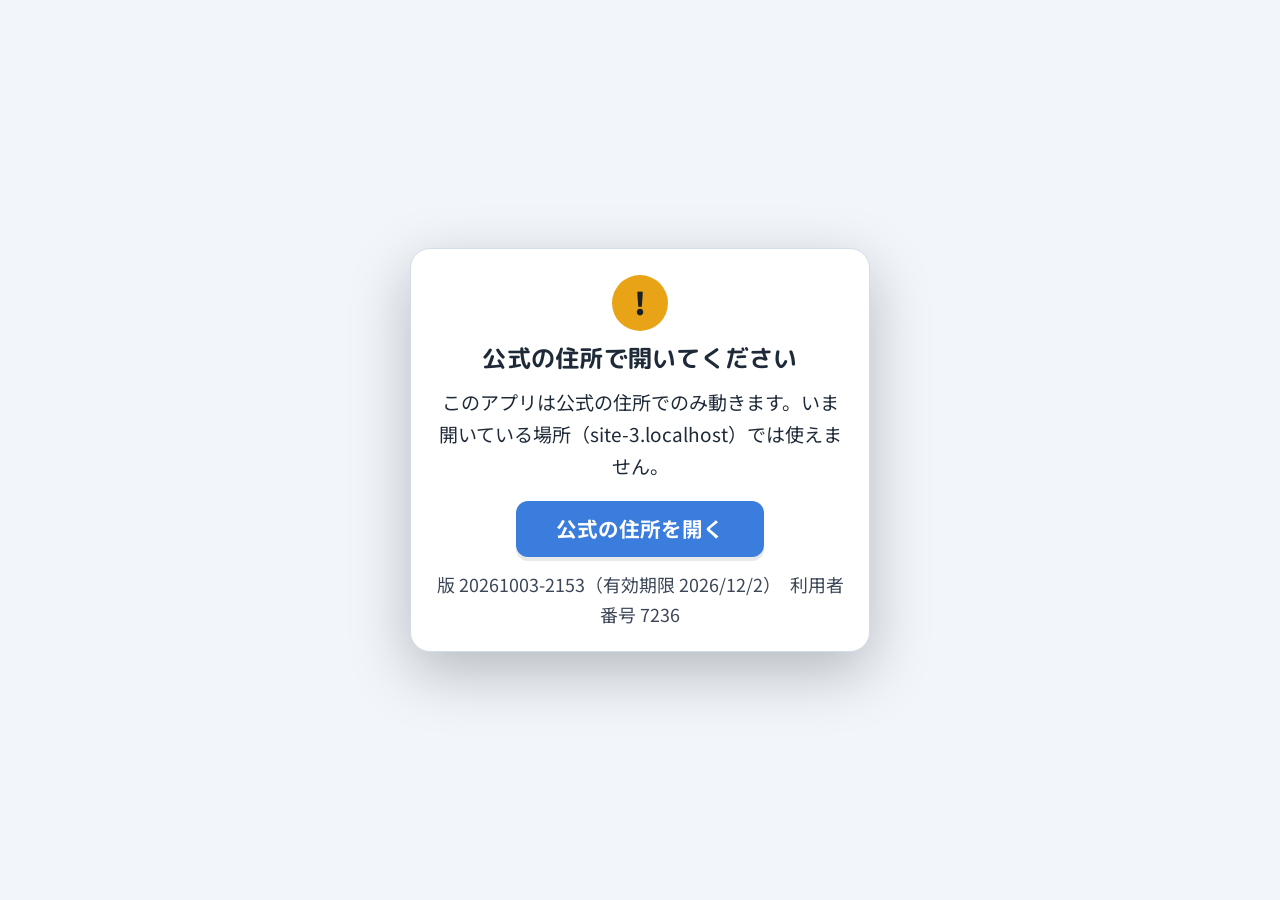
==== commit a8e36154: "v60: 紹介画面の「このアプリについて」の説明文と注記を書き換え" ====
--- a/index.html
+++ b/index.html
@@ -634,14 +634,14 @@
     <div class="card stack">
       <h2 style="font-size:1.1em">このアプリについて</h2>
       <p class="small" style="margin:0">速く読んで、正しく読めたかを毎回チェック。「読んだつもり」を許さない、理解チェック付きの速読トレーニングです。超集中の 1 日 5 分。短い反復を毎日積み重ねるのがカギ。毎日開催の全国ランキング戦では、全員が同じ 20 問に挑戦。読み取り速度（字/分）の記録と順位で、伸びが目に見える。全国の速読者はどのくらい速いのか。自分と比べて体感してみよう。</p>
-      <div class="feature"><span class="ic">瞬</span><div><b>一節を、一瞬で読み取る。</b><p class="small muted">「エクセルファイルを開いた。」が一瞬だけ表示され、消えたあとに「開いたのは何？」。分野（日常会話・小説・ニュース・評論）と長さ（単文〜四節以上）を選んで、速読の基礎から積み上げる。</p></div></div>
-      <div class="feature"><span class="ic">秒</span><div><b>自分のペースで読む、タイムアタック。</b><p class="small muted">文が出てから「判定する」を押すまでの時間で競う。読了までの時間から読み取り速度（字/分）も分かる。速く読めても、問いに答えられなければ点にならない。</p></div></div>
-      <div class="feature"><span class="ic">位</span><div><b>毎日開催の全国ランキング戦。同じ20問で順位がつく。</b><p class="small muted">単文から四節以上まで、速読14問と読解6問を全員が同じ順に解く。速さだけでも、読解だけでも上位には行けない。</p></div></div>
-      <div class="feature"><span class="ic">学</span><div><b>読むだけで、時事と教養が身につく。</b><p class="small muted">ニュースや教養（歴史・科学・経済・ことば）の文章で練習するので、速読の練習がそのまま学びになる。正式版では最新の話題を毎日追加。</p></div></div>
-      <div class="feature"><span class="ic">伸</span><div><b>読み取り速度の伸びが数字で分かる。</b><p class="small muted">長さごとに読み取り速度を記録。正解すると次は速く、間違えるとゆっくり。自分の限界がどこまで動いたかが残る。</p></div></div>
-      <div class="feature"><span class="ic">反</span><div><b>練習モード（初見の文）と復習モード（弱いところから）の使い分け。</b><p class="small muted">速読訓練のコツ（型稽古と実践稽古の組み合わせ）に沿う。文ごとに正誤と回答時間を記録し、間違えた文・時間がかかった文は復習モードで先に出る。</p></div></div>
-    </div>
-    <p class="note">これは企画検証用の試作版です。収録は5分野×4つの長さで速読150文・379問と読解44問、ランキングの他プレイヤーはサンプル、課金は模擬（実際の請求は発生しません）。</p>
+      <div class="feature"><span class="ic">瞬</span><div><b>一節（フレーズ）を、一瞬で正しく読み取る。</b><p class="small muted">速読の基本は、文を塊として読むこと（チャンキング）です。たとえば「エクセルファイルを開いた。」が一瞬だけ表示され、消えたあとに「開いたのは何？」と問われるので、正しい選択肢を選んで答えます。練習モードでは分野（日常会話・小説・エッセイ・ニュース・評論・教養・学習）と長さ（単文〜四節以上）を選べます。基礎トレーニングを毎日少しずつ反復して、速読に必要な力を着実に積み上げます。</p></div></div>
+      <div class="feature"><span class="ic">秒</span><div><b>どれだけ速く、正確に読み取れるか。それが速読の本質。</b><p class="small muted">文が表示されてから答えるまでの時間を計り、読み取り速度（字/分）も表示します。速く読めても、問いに答えられなければ点になりません。</p></div></div>
+      <div class="feature"><span class="ic">位</span><div><b>毎日開催の全国ランキング戦。同じ20問で順位がつく。</b><p class="small muted">単文から四節以上まで、速読14問と読解6問を全員が同じ順に解きます。速さだけでも、読解だけでも上位には行けません。</p></div></div>
+      <div class="feature"><span class="ic">学</span><div><b>読むだけで、時事と教養が身につく。</b><p class="small muted">ニュースや教養（歴史・科学・経済・ことば）の分野を選んで練習できるので、速読の反復練習がそのまま学びになります。正式版では最新の話題を毎日追加します。</p></div></div>
+      <div class="feature"><span class="ic">伸</span><div><b>読み取り速度の伸びが、数字で分かる。</b><p class="small muted">文の長さごとに読み取り速度を記録します。「一瞬だけ表示」するタイプの出題の場合、正解するほど次の表示時間が短く、間違えると長くなり、自分の限界がどこまで動いたかが自己ベスト（字/分）として残ります。</p></div></div>
+      <div class="feature"><span class="ic">反</span><div><b>初見の文で鍛え、苦手な文を反復する。</b><p class="small muted">練習モード（初見の文を含む）と復習モード（間違えた文や、正解でも時間がかかった文を集中的に反復）を使い分けます。文ごとに正誤と回答時間を記録し、弱い文から先に出題するので、弱点の克服に役立ちます。苦手な文型への慣れと、初見の文への対応力を組み合わせて鍛えるのが、速読訓練のコツです。</p></div></div>
+    </div>
+    <p class="note">注記：これは企画検証用の試作版です。ランキングは参加者が 10 人になるまでサンプルプレイヤーも並びます。試作版につき、課金は模擬で、実際の請求は発生しません。</p>
   </section>
 
   <!-- ホーム -->
@@ -1042,7 +1042,7 @@
   <div class="passage short" id="colProbe" aria-hidden="true">あ</div><!-- 本文の文字の大きさを測るためだけの要素（表示しない） -->
 </div>
 <script>
-const t=["p01","p03","p05"],e=[{name:"ハヤブサ",tier:"ダイヤ",score:55400},{name:"よみ太",tier:"プラチナ",score:49800},{name:"Kanae_R",tier:"プラチナ",score:45100},{name:"ロジカル君",tier:"ゴールド",score:40600},{name:"しずく",tier:"ゴールド",score:36900},{name:"Taro_T",tier:"ゴールド",score:33500},{name:"ねこまんま",tier:"シルバー",score:30200},{name:"Mika",tier:"シルバー",score:27e3},{name:"おおかみ",tier:"シルバー",score:24100},{name:"Yuki_08",tier:"ブロンズ",score:21300},{name:"まるお",tier:"ブロンズ",score:18200},{name:"Sora",tier:"ブロンズ",score:14900}],n={A:{name:"単文",desc:"「、」のない一節（8〜14字）を一瞬で読み取る"},B:{name:"二節",desc:"「、」で分かれた2つの節を一度に読み取る"},C:{name:"三節",desc:"3つの節のつながり（順序・理由）まで読み取る"},D:{name:"四節以上",desc:"4つ以上の節（40〜70字）。2〜3行に渡る文を、順序・理由まで読み取る"}},s={daily:"日常会話",novel:"小説・エッセイ",news:"ニュース",essay:"新聞・評論",culture:"教養",hist:"学習・歴史",sci:"学習・理科",civ:"学習・公民"};let a=[],r=[],i=[];const o={embedded:!1,url:"https://yomikai.tsunashiman.com/data/bank.json"},l="試作版 v60（2026-10-03）",c={feedbackEndpoint:"https://yomikai.tsunashiman.com/api/collect.php",feedbackMail:"",builtInTester:"",stockUrl:"auto",channel:"pages",build:"20261003-2100",expires:"2026-12-02",officialUrl:"https://yomikai.tsunashiman.com/",allowedHosts:["yomikai.tsunashiman.com","tsunashiman.github.io"],staleDays:14,edition:"proto",apiBase:"https://yomikai.tsunashiman.com/api/"},d=(()=>{const t="kv";let e=null;function n(){return e||(e=new Promise((n,s)=>{try{if("undefined"==typeof indexedDB)return void s(new Error("no indexedDB"));const a=indexedDB.open("lrta-store",1);a.onupgradeneeded=()=>{try{a.result.createObjectStore(t)}catch(t){}},a.onsuccess=()=>{const t=a.result;t.onversionchange=()=>{try{t.close()}catch(t){}e=null},n(t)},a.onerror=()=>s(a.error||new Error("open failed")),a.onblocked=()=>s(new Error("blocked"))}catch(t){s(t)}}),e.catch(()=>{e=null}),e)}async function s(e){try{const s=await n();return await new Promise((n,a)=>{const r=s.transaction(t,"readonly").objectStore(t).get(e);r.onsuccess=()=>n(void 0===r.result?null:r.result),r.onerror=()=>a(r.error)})}catch(t){return}}async function a(e,s){try{const a=await n();return await new Promise((n,r)=>{const i=a.transaction(t,"readwrite");i.objectStore(t).put(s,e),i.oncomplete=()=>n(),i.onerror=()=>r(i.error),i.onabort=()=>r(i.error||new Error("abort"))}),!0}catch(t){return!1}}function r(t){try{localStorage.removeItem(t)}catch(t){}}return{get:s,set:a,del:async function(e){try{const s=await n();return await new Promise((n,a)=>{const r=s.transaction(t,"readwrite");r.objectStore(t).delete(e),r.oncomplete=()=>n(),r.onerror=()=>a(r.error)}),!0}catch(t){return!1}},loadBig:async function(t){const e=await s(t);if(null!=e)return e;const n=function(t){try{const e=localStorage.getItem(t);return e?JSON.parse(e):null}catch(t){return null}}(t);return n?(a(t,n).then(e=>{e&&r(t)}),n):null},saveBig:async function(t,e){if(await a(t,e))return r(t),"idb";try{return localStorage.setItem(t,JSON.stringify(e)),"ls"}catch(t){return""}},usage:async function(){try{if(navigator.storage&&navigator.storage.estimate){const t=await navigator.storage.estimate();return{used:t.usage||0,quota:t.quota||0}}}catch(t){}return null},hasIdb:"undefined"!=typeof indexedDB}})(),u=(()=>{const t=new TextEncoder,e=(()=>{const t=new Uint32Array(256);for(let e=0;e<256;e++){let n=e;for(let t=0;t<8;t++)n=1&n?3988292384^n>>>1:n>>>1;t[e]=n>>>0}return t})();function n(t){let n=4294967295;for(let s=0;s<t.length;s++)n=e[255&(n^t[s])]^n>>>8;return(4294967295^n)>>>0}function s(e){const s=[],a=[];let r=0;const i=t=>[255&t,t>>>8&255],o=t=>[255&t,t>>>8&255,t>>>16&255,t>>>24&255];e.forEach(e=>{const l=t.encode(e.name),c=e.data instanceof Uint8Array?e.data:t.encode(String(e.data)),d=n(c),u=new Uint8Array([...o(67324752),...i(20),...i(2048),...i(0),...i(0),...i(33),...o(d),...o(c.length),...o(c.length),...i(l.length),...i(0),...l]);s.push(u,c),a.push(new Uint8Array([...o(33639248),...i(20),...i(20),...i(2048),...i(0),...i(0),...i(33),...o(d),...o(c.length),...o(c.length),...i(l.length),...i(0),...i(0),...i(0),...i(0),...o(0),...o(r),...l])),r+=u.length+c.length});const l=a.reduce((t,e)=>t+e.length,0),c=new Uint8Array([...o(101010256),...i(0),...i(0),...i(e.length),...i(e.length),...o(l),...o(r),...i(0)]),d=r+l+c.length,u=new Uint8Array(d);let p=0;return s.concat(a,[c]).forEach(t=>{u.set(t,p),p+=t.length}),u}async function a(t){if("undefined"==typeof DecompressionStream)throw new Error("no DecompressionStream");const e=new DecompressionStream("deflate-raw"),n=new Blob([t]).stream().pipeThrough(e),s=await new Response(n).arrayBuffer();return new Uint8Array(s)}async function r(t){const e=new Uint8Array(t),n=new DataView(t),s=new TextDecoder;let r=-1;for(let t=e.length-22;t>=Math.max(0,e.length-7e4);t--)if(101010256===n.getUint32(t,!0)){r=t;break}if(r<0)throw new Error("zip ではありません");const i=n.getUint16(r+10,!0);let o=n.getUint32(r+16,!0);const l=new Map;for(let t=0;t<i;t++){if(33639248!==n.getUint32(o,!0))throw new Error("zip の目次が壊れています");const t=n.getUint16(o+10,!0),r=n.getUint32(o+20,!0),i=n.getUint16(o+28,!0),c=n.getUint16(o+30,!0),d=n.getUint16(o+32,!0),u=n.getUint32(o+42,!0),p=s.decode(e.subarray(o+46,o+46+i)),h=u+30+n.getUint16(u+26,!0)+n.getUint16(u+28,!0),m=e.subarray(h,h+r);l.set(p,0===t?m:8===t?await a(m):null),o+=46+i+c+d}return l}function i(t){let e="";for(t+=1;t>0;){const n=(t-1)%26;e=String.fromCharCode(65+n)+e,t=Math.floor((t-1)/26)}return e}const o=t=>String(null==t?"":t).replace(/&/g,"&amp;").replace(/</g,"&lt;").replace(/>/g,"&gt;").replace(/"/g,"&quot;").replace(/[\u0000-\u0008\u000B\u000C\u000E-\u001F]/g,"");function l(t){const e=(t.widths||[]).map((t,e)=>'<col min="'+(e+1)+'" max="'+(e+1)+'" width="'+t+'" customWidth="1"/>').join(""),n=t.rowStyles||{0:1},s=(t.rows||[]).map((t,e)=>{const s=n[e],a=s?' s="'+s+'"':"";return'<row r="'+(e+1)+'"'+(s?' s="'+s+'" customFormat="1"':"")+">"+t.map((t,n)=>{if(null==t||""===t)return s?'<c r="'+i(n)+(e+1)+'"'+a+"/>":"";const r=i(n)+(e+1);return"number"==typeof t&&isFinite(t)?'<c r="'+r+'"'+a+"><v>"+t+"</v></c>":'<c r="'+r+'" t="inlineStr"'+a+'><is><t xml:space="preserve">'+o(t)+"</t></is></c>"}).join("")+"</row>"}).join(""),a=void 0===t.freezeRows?1:t.freezeRows,r=a>0?'<pane ySplit="'+a+'" topLeftCell="A'+(a+1)+'" activePane="bottomLeft" state="frozen"/>':"",l=(t.validations||[]).map(t=>{const e=t.col+t.fromRow+":"+(t.colTo||t.col)+t.toRow,n=t.prompt?' promptTitle="'+o(String(t.title||"").slice(0,32))+'" prompt="'+o(String(t.prompt).slice(0,255))+'"':"";return t.list?'<dataValidation type="list" allowBlank="1" showInputMessage="1" showErrorMessage="'+(t.strict?"1":"0")+'"'+n+' sqref="'+e+'"><formula1>"'+o(t.list.join(",").slice(0,255))+'"</formula1></dataValidation>':'<dataValidation allowBlank="1" showInputMessage="1" showErrorMessage="1"'+n+' sqref="'+e+'"/>'}).join("");return'<?xml version="1.0" encoding="UTF-8" standalone="yes"?><worksheet xmlns="http://schemas.openxmlformats.org/spreadsheetml/2006/main"><sheetPr><pageSetUpPr fitToPage="1"/></sheetPr><sheetViews><sheetView workbookViewId="0">'+r+"</sheetView></sheetViews>"+(e?"<cols>"+e+"</cols>":"")+"<sheetData>"+s+"</sheetData>"+(l?'<dataValidations count="'+(t.validations||[]).length+'">'+l+"</dataValidations>":"")+'<pageMargins left="0.4" right="0.4" top="0.5" bottom="0.5" header="0.3" footer="0.3"/><pageSetup paperSize="9" orientation="landscape" fitToWidth="1" fitToHeight="0"/></worksheet>'}return{readXlsx:async function(t){const e=await r(t),n=new TextDecoder,s=new DOMParser,a=t=>{const a=e.get(t);return a?s.parseFromString(n.decode(a),"application/xml"):null},i=[],o=a("xl/sharedStrings.xml");o&&o.querySelectorAll("si").forEach(t=>{i.push(Array.from(t.querySelectorAll("t")).map(t=>t.textContent).join(""))});const l=a("xl/workbook.xml"),c=a("xl/_rels/workbook.xml.rels"),d={};c&&c.querySelectorAll("Relationship").forEach(t=>{d[t.getAttribute("Id")]=t.getAttribute("Target")});const u=[],p=l?Array.from(l.getElementsByTagName("sheet")):[];return(p.length?p.map(t=>{const e=t.getAttribute("r:id")||t.getAttributeNS("http://schemas.openxmlformats.org/officeDocument/2006/relationships","id");let n=d[e]||"";return n.startsWith("/")?n=n.slice(1):n.startsWith("xl/")||(n="xl/"+n),{name:t.getAttribute("name"),path:n}}):[{name:"Sheet1",path:"xl/worksheets/sheet1.xml"}]).forEach(t=>{const e=a(t.path);if(!e)return;const n=[];Array.from(e.getElementsByTagName("row")).forEach(t=>{const e=Number(t.getAttribute("r"))||n.length+1,s=[];Array.from(t.getElementsByTagName("c")).forEach(t=>{const e=t.getAttribute("r")||"",n=e?function(t){let e=0;for(const n of t){if(!(n>="A"&&n<="Z"))break;e=26*e+(n.charCodeAt(0)-64)}return e-1}(e):s.length,a=t.getAttribute("t");let r="";if("s"===a){const e=t.getElementsByTagName("v")[0];r=e&&i[Number(e.textContent)]||""}else if("inlineStr"===a)r=Array.from(t.getElementsByTagName("t")).map(t=>t.textContent).join("");else{const e=t.getElementsByTagName("v")[0];r=e?e.textContent:"","b"===a&&(r="1"===r?"TRUE":"FALSE")}s[n]=r}),n[e-1]=Array.from(s,t=>null==t?"":String(t))});for(let t=0;t<n.length;t++)n[t]||(n[t]=[]);u.push({name:t.name,rows:n})}),{sheets:u}},writeXlsx:function(t){const e=[];return e.push({name:"[Content_Types].xml",data:'<?xml version="1.0" encoding="UTF-8" standalone="yes"?><Types xmlns="http://schemas.openxmlformats.org/package/2006/content-types"><Default Extension="rels" ContentType="application/vnd.openxmlformats-package.relationships+xml"/><Default Extension="xml" ContentType="application/xml"/><Override PartName="/xl/workbook.xml" ContentType="application/vnd.openxmlformats-officedocument.spreadsheetml.sheet.main+xml"/><Override PartName="/xl/styles.xml" ContentType="application/vnd.openxmlformats-officedocument.spreadsheetml.styles+xml"/>'+t.map((t,e)=>'<Override PartName="/xl/worksheets/sheet'+(e+1)+'.xml" ContentType="application/vnd.openxmlformats-officedocument.spreadsheetml.worksheet+xml"/>').join("")+"</Types>"}),e.push({name:"_rels/.rels",data:'<?xml version="1.0" encoding="UTF-8" standalone="yes"?><Relationships xmlns="http://schemas.openxmlformats.org/package/2006/relationships"><Relationship Id="rId1" Type="http://schemas.openxmlformats.org/officeDocument/2006/relationships/officeDocument" Target="xl/workbook.xml"/></Relationships>'}),e.push({name:"xl/workbook.xml",data:'<?xml version="1.0" encoding="UTF-8" standalone="yes"?><workbook xmlns="http://schemas.openxmlformats.org/spreadsheetml/2006/main" xmlns:r="http://schemas.openxmlformats.org/officeDocument/2006/relationships"><sheets>'+t.map((t,e)=>'<sheet name="'+o(String(t.name||"Sheet"+(e+1)).slice(0,31))+'" sheetId="'+(e+1)+'" r:id="rId'+(e+1)+'"/>').join("")+"</sheets></workbook>"}),e.push({name:"xl/_rels/workbook.xml.rels",data:'<?xml version="1.0" encoding="UTF-8" standalone="yes"?><Relationships xmlns="http://schemas.openxmlformats.org/package/2006/relationships">'+t.map((t,e)=>'<Relationship Id="rId'+(e+1)+'" Type="http://schemas.openxmlformats.org/officeDocument/2006/relationships/worksheet" Target="worksheets/sheet'+(e+1)+'.xml"/>').join("")+'<Relationship Id="rId'+(t.length+1)+'" Type="http://schemas.openxmlformats.org/officeDocument/2006/relationships/styles" Target="styles.xml"/></Relationships>'}),e.push({name:"xl/styles.xml",data:'<?xml version="1.0" encoding="UTF-8" standalone="yes"?><styleSheet xmlns="http://schemas.openxmlformats.org/spreadsheetml/2006/main"><fonts count="3"><font><sz val="11"/><name val="Yu Gothic"/></font><font><b/><sz val="11"/><name val="Yu Gothic"/></font><font><i/><sz val="10"/><color rgb="FF555555"/><name val="Yu Gothic"/></font></fonts><fills count="6"><fill><patternFill patternType="none"/></fill><fill><patternFill patternType="gray125"/></fill><fill><patternFill patternType="solid"><fgColor rgb="FFD9E7FD"/></patternFill></fill><fill><patternFill patternType="solid"><fgColor rgb="FFF2F2F2"/></patternFill></fill><fill><patternFill patternType="solid"><fgColor rgb="FFFFF6D5"/></patternFill></fill><fill><patternFill patternType="solid"><fgColor rgb="FFFFD9A8"/></patternFill></fill></fills><borders count="1"><border><left/><right/><top/><bottom/><diagonal/></border></borders><cellStyleXfs count="1"><xf numFmtId="0" fontId="0" fillId="0" borderId="0"/></cellStyleXfs><cellXfs count="5"><xf numFmtId="0" fontId="0" fillId="0" borderId="0" xfId="0" applyAlignment="1"><alignment wrapText="1" vertical="top"/></xf><xf numFmtId="0" fontId="1" fillId="2" borderId="0" xfId="0" applyFont="1" applyFill="1" applyAlignment="1"><alignment wrapText="1" vertical="top"/></xf><xf numFmtId="0" fontId="2" fillId="3" borderId="0" xfId="0" applyFont="1" applyFill="1" applyAlignment="1"><alignment wrapText="1" vertical="top"/></xf><xf numFmtId="0" fontId="0" fillId="4" borderId="0" xfId="0" applyFill="1" applyAlignment="1"><alignment wrapText="1" vertical="top"/></xf><xf numFmtId="0" fontId="1" fillId="5" borderId="0" xfId="0" applyFont="1" applyFill="1" applyAlignment="1"><alignment wrapText="1" vertical="top"/></xf></cellXfs><cellStyles count="1"><cellStyle name="Normal" xfId="0" builtinId="0"/></cellStyles></styleSheet>'}),t.forEach((t,n)=>e.push({name:"xl/worksheets/sheet"+(n+1)+".xml",data:l(t)})),new Blob([s(e)],{type:"application/vnd.openxmlformats-officedocument.spreadsheetml.sheet"})},parseCsv:function(t){const e=[];let n=[],s="",a=!1;for(let r=0;r<t.length;r++){const i=t[r];a?'"'===i?'"'===t[r+1]?(s+='"',r++):a=!1:s+=i:'"'===i?a=!0:","===i?(n.push(s),s=""):"\n"===i||"\r"===i?("\r"===i&&"\n"===t[r+1]&&r++,n.push(s),e.push(n),n=[],s=""):s+=i}return(""!==s||n.length)&&(n.push(s),e.push(n)),e},decodeText:function(t){const e=new Uint8Array(t);if(239===e[0]&&187===e[1]&&191===e[2])return new TextDecoder("utf-8").decode(e.subarray(3));try{return new TextDecoder("utf-8",{fatal:!0}).decode(e)}catch(t){try{return new TextDecoder("shift_jis").decode(e)}catch(t){return new TextDecoder("utf-8").decode(e)}}},csvBlob:function(t){const e=t.map(t=>t.map(t=>{const e=String(null==t?"":t);return/[",\n\r]/.test(e)?'"'+e.replace(/"/g,'""')+'"':e}).join(",")).join("\r\n");return new Blob(["\ufeff"+e],{type:"text/csv;charset=utf-8"})},zipStore:s,crc32:n,unzip:r}})(),p=function(){const t="lrta.ctrl.v1";function e(){const t=new Date;return t.getFullYear()+"-"+String(t.getMonth()+1).padStart(2,"0")+"-"+String(t.getDate()).padStart(2,"0")}const n=()=>"pages"===c.channel;function s(){const t=c.stockUrl;if(!t)return"";if("auto"!==t)return/\/$/.test(t)?t:t+"/";if(/^https?:$/.test(location.protocol))try{return new URL("stock/",location.href).href}catch(t){return""}return""}function a(t){return"artifact"!==c.channel&&!!(void 0===t?s():t)}function r(){if(!n())return!0;if("https:"!==location.protocol)return!1;const t=String(location.hostname||"").toLowerCase();return(c.allowedHosts||[]).some(e=>e&&t===String(e).toLowerCase())}function i(t){let e=c.expires||"";const n=c.build||"";return n&&t&&t.extend&&"string"==typeof t.extend[n]&&t.extend[n]>e&&(e=t.extend[n]),e}function o(t){return!!(t&&t.testEnd&&t.testEnd.ended&&"release"!==(c.edition||"proto"))}return{CTRL_KEY:t,loadCtrl:function(){const e={okAt:0,at:0,installedAt:Date.now(),minBuild:"",revoked:[],revokedTesters:[],extend:{},notice:"",testEnd:null};try{const n=JSON.parse(localStorage.getItem(t)||"{}");return Object.assign(e,n&&"object"==typeof n?n:{})}catch(t){return e}},saveCtrl:function(e){try{localStorage.setItem(t,JSON.stringify(e))}catch(t){}},webChannel:n,defaultBase:s,canCheckIn:a,hostOk:r,buildExpires:i,lockReason:function(t,s){if(o(t))return"testEnd";if(!r())return"host";const l=c.build||"";if(l&&Array.isArray(t.revoked)&&t.revoked.indexOf(l)>=0)return"revoked";if(l&&t.minBuild&&l<t.minBuild)return"revoked";const d=Date.now(),u=864e5*(Number(c.staleDays)||14),p=(t.okAt||0)>d-u;if(n()&&a(s)&&!p&&d-(t.installedAt||d)>u)return"stale";const h=i(t);return!(h&&e()>h)||n()&&p?"":"expired"},testEnded:o,todayStr:e}}();function h(){"use strict";const t=t=>document.getElementById(t),a="lrta.proto.v1",o={1:1,2:1.3,3:1.6,4:2},h={A:1,B:1.3,C:1.6,D:2},m={1:"日常会話",2:"小説・エッセイ",3:"ネットニュース",4:"新聞・評論"},g=Math.round(26),b=Math.round(7800/365),f="月 780 円／年 "+7800..toLocaleString()+" 円（2か月分無料）",y="※サブスクは月単位と年単位（1 日単位の契約はありません）。1 日あたりの金額は換算の目安です。",v="サブスクの最小単位は 1 か月ですが、1 日あたりに換算すると、月契約は 1 日あたり約 "+g+" 円、年契約は 1 日あたり約 "+b+" 円です。"+y,x="2026-09-29",w=["daily","novel","news","essay","culture"],k=["hist","sci","civ"],L=t=>k.includes(t);let S={genres:{},items:[]},E=!1,T=!1,C=!1;const A=/(?:｜([^《》｜]+)|([\u4e00-\u9fff\u3400-\u4dbf々〆ヵヶ]+))《([^《》]+)》/g;function M(t){return"string"==typeof t&&t.indexOf("《")>=0}function q(t){return String(t).replace(A,(t,e,n)=>e||n)}function D(t){return String(t).replace(A,(t,e,n,s)=>s)}function F(t,e,n){const s=String(t);let a="",r=0,i=0,o=!1;const l=(t,s)=>{const r=i,l=i+t.length;i=l;const c=void 0!==e&&l>e&&r<n;c&&!o?(a+='<span class="hl hl-1">',o=!0):!c&&o&&(a+="</span>",o=!1),a+=s},c=t=>{for(const e of t)l(e,is(e))};return s.replace(A,(t,e,n,a,i)=>{c(s.slice(r,i));const o=e||n;return l(o,"<ruby>"+is(o)+"<rt>"+is(a)+"</rt></ruby>"),r=i+t.length,t}),c(s.slice(r)),o&&(a+="</span>"),a}function j(){return At&&At.settings&&At.settings.furigana||"none"}function N(t,e){const n=t&&t["r"+e],s=j();return n&&"none"!==s?"kana"===s?is(D(n)):F(n):is(t?null==t[e]?"":t[e]:"")}function I(t){return function(t,e){const n=j();return e&&"none"!==n?"kana"===n?is(D(e)):F(e):is(null==t?"":t)}(t.label,t.rlabel)}function R(t){return t?(M(t.q)&&(t.rq=t.q,t.q=q(t.q)),M(t.a)&&(t.ra=t.a,t.a=q(t.a)),t.h&&M(t.h)&&(t.h=q(t.h)),Array.isArray(t.d)&&t.d.some(M)&&(t.rd=t.d.slice(),t.d=t.d.map(q)),t):t}function H(t){return t?(M(t.text)&&(t.rtext=t.text,t.text=q(t.text)),(t.qs||[]).forEach(R),t):t}function U(t){return t?(M(t.text)&&(t.rtext=t.text,t.text=q(t.text)),M(t.q)&&(t.rq=t.q,t.q=q(t.q)),M(t.a)&&(t.ra=t.a,t.a=q(t.a)),M(t.why)&&(t.rwhy=t.why,t.why=q(t.why)),Array.isArray(t.d)&&t.d.some(M)&&(t.rd=t.d.slice(),t.d=t.d.map(q)),t):t}function O(t){return t&&t.img?'<img class="pimg" src="'+t.img+'" alt="写真の問題">':N(t,"text")}function B(t){return s[t]||S.genres&&S.genres[t]||("study"===t?"学習ミックス":"mix"===t?"ミックス":String(t||""))}function P(t){return!(!S.genres||!S.genres[t])}r.forEach(H),i.forEach(U);const G={1:"①",2:"②",3:"③"},_={num:{c1:"1",c2:"2",c3:"3",c4:"4",confirm:"Enter",confirm2:"Space"},asdf:{c1:"A",c2:"S",c3:"D",c4:"F",confirm:"Enter",confirm2:"Space"}},W=[["c1","選択肢 1",""],["c2","選択肢 2",""],["c3","選択肢 3",""],["c4","選択肢 4","「上記以外」「おかしい箇所はない」は4つ目"],["confirm","決定","「回答する」「判定する」「次の問題へ」、判定表示を閉じる"],["confirm2","決定の予備キー","任意。決定と同じ働き（初期値 Space）"]],Q=["Shift","Control","Alt","Meta","CapsLock","NumLock","ScrollLock","Tab","OS","ContextMenu","Dead","Process","Unidentified","Escape"];let J=null;function z(){return At.settings&&At.settings.keys||_.num}function V(t){const e=t.key;return" "===e||"Spacebar"===e?"Space":1===e.length?e.toUpperCase():e}function X(t,e){return t||("confirm2"===e?"なし":"未設定")}function Y(t){const e=W.find(e=>e[0]===t);return e?e[1]:t}function K(t){const e=V(t),n=z();return!!n.confirm&&n.confirm===e||!!n.confirm2&&n.confirm2===e}const $=()=>window.matchMedia&&window.matchMedia("(min-width:720px) and (hover:hover)").matches;function Z(t){return'<span class="kbd">'+tt(z()[t]||"—")+"</span>"}function tt(t){return String(t).replace(/[&<>"']/g,t=>({"&":"&amp;","<":"&lt;",">":"&gt;",'"':"&quot;","'":"&#39;"}[t]))}function et(t){if(!$())return String(t+1);const e=z()["c"+(t+1)];return e?tt(e):String(t+1)}function nt(){const t=z();return[1,2,3,4].map(e=>X(t["c"+e])).join("・")+" で選択、"+X(t.confirm)+(t.confirm2?"（または "+t.confirm2+"）":"")+" で「回答する／判定する／次へ」"}const st={steps:[],i:0,onDone:null,active:!1,intro:!1,armed:null,disarm:null};function at(t){document.documentElement.classList.toggle("coaching",!!t)}function rt(t){return'<span class="coach-badge">説明中</span>'+(t?'<span class="coach-rest">'+t+"</span>":"")}function it(e,n){st.disarm&&st.disarm(),st.steps=e.filter(t=>{const e=document.querySelector(t.el);return e&&e.getClientRects().length>0}),st.steps.length?(st.i=0,st.onDone=n||null,st.active=!0,st.intro=!1,t("coach").classList.remove("intro"),t("coach").hidden=!1,at(!0),lt()):n&&n(!0)}function ot(e,n){st.disarm&&st.disarm();const s=a=>{a.preventDefault(),a.stopPropagation(),document.removeEventListener("pointerdown",s,!0),st.disarm=null,st.armed=null,function(e,n){st.pending={steps:e,onDone:n},st.active=!0,st.intro=!0,t("coach").classList.add("intro"),t("coach").hidden=!1,at(!0),t("coachStep").innerHTML=rt(""),t("coachExtra").hidden=!0,t("coachExtra").innerHTML="",t("coachText").innerHTML='<b>説明します。</b><br><span class="small muted">画面の見かたを順にご案内します（約30秒）。</span>',t("coachBtns").innerHTML='<button class="btn primary big" data-coach="next" type="button">次へ</button>'}(e,n)};st.armed={steps:e,onDone:n},st.disarm=()=>{document.removeEventListener("pointerdown",s,!0),st.armed=null,st.disarm=null},document.addEventListener("pointerdown",s,!0)}function lt(){const e=st.steps[st.i],n=document.querySelector(e.el);if(!n)return void gt(!0);const s=n.getBoundingClientRect().height,a=s>.6*window.innerHeight||s>window.innerHeight-330&&"top"!==e.align;if(st.tall=a,!a)if("top"===e.align)dt(n,null!=e.pad?e.pad:8);else try{n.scrollIntoView({block:"center",behavior:"instant"})}catch(t){n.scrollIntoView()}const r=st.i===st.steps.length-1;t("coachStep").innerHTML=rt(st.steps.length>1?st.i+1+" / "+st.steps.length:""),t("coachText").innerHTML=e.text,t("coachExtra").hidden=!e.extra,t("coachExtra").innerHTML=e.extra?e.extra():"",t("coachBtns").innerHTML=(st.i>0?'<button class="btn ghost" data-coach="back" type="button">戻る</button>':st.steps.length>1?'<button class="btn ghost" data-coach="skip" type="button">とばす</button>':"")+'<button class="btn primary" data-coach="next" type="button">'+(r?e.done||"わかった":"次へ")+"</button>",requestAnimationFrame(ct)}function ct(){const e=st.steps[st.i],n=e&&document.querySelector(e.el);if(!n)return;const s=t("coachHole"),a=t("coachBox"),r=window.innerHeight;if(st.scrollable=!1,a.style.maxHeight="",st.tall){a.style.top="",a.style.bottom="12px";const e=st.steps.length>1?st.i+1+" / "+st.steps.length:"";t("coachStep").innerHTML=rt(e+"　↕ わくの中を上下になぞるとスクロールできます");let i=a.offsetHeight;const o=10,l=Math.max(o+120,r-12-i-22);r-12-i<l+22&&(a.style.maxHeight=Math.max(150,r-12-l-22)+"px",i=a.offsetHeight);const c=n.getBoundingClientRect();s.style.left=c.left-8+"px",s.style.width=c.width+16+"px",s.style.top=o+"px",s.style.height=l-o+"px";const d=c.top+window.scrollY,u=c.bottom+window.scrollY;return st.scrollMin=Math.round(d-(o+6)),st.scrollMax=Math.max(st.scrollMin,Math.round(u-(l-6))),st.scrollable=st.scrollMax>st.scrollMin,window.scrollTo(0,st.scrollMin),void(st.scrollable||(t("coachStep").innerHTML=rt(e)))}const i=null!=e.pad?e.pad:8;"top"===e.align&&dt(n,i);const o=n.getBoundingClientRect();s.style.left=o.left-i+"px",s.style.top=o.top-i+"px",s.style.width=o.width+2*i+"px",s.style.height=o.height+2*i+"px",a.style.top="",a.style.bottom="";const l=a.offsetHeight,c=r-12-(o.bottom+i+14),d=o.top-i-14-8;l<=c?a.style.top=o.bottom+i+14+"px":"top"!==e.align&&l<=d?a.style.top=o.top-i-14-l+"px":"top"===e.align||c>=d?(a.style.top=o.bottom+i+14+"px",a.style.maxHeight=Math.max(150,c)+"px"):(a.style.top="8px",a.style.maxHeight=Math.max(150,d)+"px");const u=a.offsetHeight,p=parseFloat(a.style.top);!isNaN(p)&&p+u>r-12&&(a.style.top=Math.max(8,r-12-u)+"px")}function dt(t,e){const n=t.getBoundingClientRect();window.scrollTo(0,Math.max(0,Math.round(n.top+window.scrollY-(e||0)-10)))}let ut=null,pt=0;const ht=t=>window.scrollTo(0,Math.max(st.scrollMin,Math.min(st.scrollMax,t))),mt=t=>!!(t.target&&t.target.closest&&t.target.closest("#coachBody"));function gt(e){st.active=!1,st.intro=!1,t("coach").hidden=!0,t("coach").classList.remove("intro"),at(!1);const n=st.onDone;st.onDone=null,n&&n(!!e)}function bt(){if(st.intro){const t=st.pending;return st.pending=null,st.intro=!1,void it(t.steps,t.onDone)}st.i+1<st.steps.length?(st.i+=1,lt()):gt(!1)}t("coach").addEventListener("touchstart",t=>{mt(t)?ut=null:st.scrollable&&1===t.touches.length&&(ut=t.touches[0].clientY,pt=window.scrollY)},{passive:!0}),t("coach").addEventListener("touchmove",t=>{mt(t)||(t.preventDefault(),st.scrollable&&null!=ut&&ht(pt+(ut-t.touches[0].clientY)))},{passive:!1}),t("coach").addEventListener("touchend",()=>{ut=null}),t("coach").addEventListener("wheel",t=>{mt(t)||(t.preventDefault(),st.scrollable&&ht(window.scrollY+t.deltaY))},{passive:!1}),t("coachBox").addEventListener("click",e=>{const n=e.target.closest("[data-coach]");if(!n)return;const s=n.getAttribute("data-coach");"next"===s?bt():"back"===s?st.intro||(st.i=Math.max(0,st.i-1),lt()):"skip"===s?(st.pending=null,gt(!0)):"font-down"!==s&&"font-up"!==s||(kt("font-up"===s?1:-1),t("coachExtra").innerHTML=st.steps[st.i].extra(),requestAnimationFrame(ct))}),window.addEventListener("resize",()=>{st.active&&requestAnimationFrame(ct)});const ft=[["0.92","小"],["1","中"],["1.15","大"],["1.3","特大"]];function yt(e){At.settings.scale=String(e),At.settings.scaleChosen=!0,Le(),Wa(),t("fontNow").textContent=wt(),t("selScale")&&(t("selScale").value=String(e))}const vt=[10,12,14,16,18,20,24,28,32,36,40,48,60];function xt(){return Va&&/^\d+$/.test(nr())}function wt(){return xt()?"約"+nr()+"字":function(t){const e=ft.find(e=>e[0]===String(t));return e?e[1]:"中"}(At.settings.scale)}function kt(e){if(xt())return void function(e){const n=vt.indexOf(Number(nr())),s=Math.max(0,Math.min(vt.length-1,(n<0?vt.indexOf(16):n)+e));n!==s?(At.settings.cols=String(vt[s]),Le(),sr(),t("fontNow").textContent=wt(),t("selCols")&&(t("selCols").value=At.settings.cols),ds("本文を1行 約"+vt[s]+"字に（文字を"+(e>0?"小さく":"大きく")+"しました）")):ds(e>0?"これ以上小さくできません（1行 約"+vt[s]+"字）":"これ以上大きくできません（1行 約"+vt[s]+"字）")}(-e);const n=Math.max(0,ft.findIndex(t=>t[0]===String(At.settings.scale))),s=Math.max(0,Math.min(ft.length-1,n+e));yt(ft[s][0])}function Lt(){return'<button class="btn small" data-coach="font-down" type="button" aria-label="文字を小さく" style="min-width:56px;font-family:var(--font-mono)">A−</button><b style="min-width:3em;text-align:center">'+wt()+'</b><button class="btn small" data-coach="font-up" type="button" aria-label="文字を大きく" style="min-width:56px;font-family:var(--font-mono)">A+</button>'}const St={pages:[],i:0,actions:"",title:""};function Et(t,e,n){St.pages=t,St.i=0,St.actions=e||"",St.opts=n||{},Tt()}function Tt(){const t=St.pages[St.i],e=St.i===St.pages.length-1,n=St.pages.length;us('<h3 class="page-title">'+t.title+'</h3><div class="page-body">'+t.body+"</div>"+(n>1?'<div class="pager">'+St.pages.map((t,e)=>'<i class="'+(e===St.i?"on":"")+'"></i>').join("")+"</div>":"")+(e?St.actions:'<div class="row" style="gap:8px">'+(St.i>0?'<button class="btn ghost" data-action="pg-back" type="button" style="flex:1">戻る</button>':"")+'<button class="btn primary" data-action="pg-next" type="button" style="flex:2">次の説明へ（'+(St.i+2)+"/"+n+"）</button></div>"+(St.opts.skipHtml||""))+(e&&St.i>0?'<button class="btn ghost small" data-action="pg-back" type="button">前の説明に戻る</button>':""))}const Ct=()=>({settings:{furigana:"none",theme:"auto",scale:window.matchMedia&&window.matchMedia("(max-width:719px)").matches?"1.15":"1",scaleChosen:!1,cols:"std",fsAuto:!0,showTimer:!0,verdictStyle:"center",reviewMode:"each",hand:"right",barGap:"90",ui:"20",celebratePractice:!0,showLevel:!0,remindTime:"12:00",remindEmail:"",keys:{c1:"1",c2:"2",c3:"3",c4:"4",confirm:"Enter",confirm2:"Space"}},tickets:2,subscribed:!1,trialUsed:!1,streak:0,lastDaily:"",firstDay:"",uid:Math.floor(1e3+9e3*Math.random()),penName:"",account:null,seen:{},stats:{g:{},lv:{}},sent:{},dailyLog:{},seenWarmTour:!1,drillRate:{A:700,B:700,C:700,D:700},selfRate:{},day:{date:"",dailyDone:!1,dailyResult:null,freshUsed:0,ticketFresh:0,trialDismissed:!1},history:[],seenTutorial:!1,best:{},level:{pts:0,lv:1,log:[]},tester:null,feedback:{sent:[],nudges:0,lastNudge:"",lastSent:"",never:!1,draft:null}});let At=function(){try{const t=localStorage.getItem(a);if(t){const e=JSON.parse(t),n=Ct(),s=Object.assign(n.settings,e.settings||{});return s.keys=Object.assign({},n.settings.keys,e.settings&&e.settings.keys||{}),s.scaleChosen||(s.scale=Ct().settings.scale),n.seen=Object.assign({},e.seen||{}),n.stats={g:Object.assign({},(e.stats||{}).g||{}),lv:Object.assign({},(e.stats||{}).lv||{})},n.best=Object.assign({},e.best||{}),n.level=Object.assign(n.level,e.level||{}),n.sent=e.sent&&"object"==typeof e.sent&&!Array.isArray(e.sent)?e.sent:{},n.dailyLog=e.dailyLog&&"object"==typeof e.dailyLog?e.dailyLog:{},Object.assign(n,e,{settings:s,day:Object.assign(n.day,e.day||{}),drillRate:Object.assign(n.drillRate,e.drillRate||{}),selfRate:Object.assign({},e.selfRate||{}),feedback:Object.assign(n.feedback,e.feedback||{}),weak:n.weak,weakDone:Number(e.weakDone)||0})}}catch(t){}return Ct()}();const Mt="lrta.stock.v1";let qt={days:{}},Dt=!1,Ft=0;const jt=new Set(r.map(t=>t.text)),Nt=new Set(i.map(t=>t.text+""+t.q));function It(){const t=At.settings&&At.settings.stockUrl?At.settings.stockUrl:c.stockUrl;if(!t)return"";if("auto"!==t)return/\/$/.test(t)?t:t+"/";if(/^https?:$/.test(location.protocol))try{return new URL("stock/",location.href).href}catch(t){return""}return""}function Rt(t,e){let a=0;return(e.drills||[]).forEach(e=>{if(!e||"string"!=typeof e.text)return;if(H(e),jt.has(e.text)||!Array.isArray(e.qs)||!n[e.lv]||!s[e.g])return;const i=e.qs.filter(t=>t&&"string"==typeof t.q&&"string"==typeof t.a&&Array.isArray(t.d)&&t.d.length>=3).map(t=>{const e={q:t.q,a:t.a,d:t.d.slice(),h:t.h};return t.t&&(e.t=t.t),t.rq&&(e.rq=t.rq),t.ra&&(e.ra=t.ra),t.rd&&(e.rd=t.rd.slice()),e});if(!i.length)return;const o={lv:e.lv,g:e.g,text:e.text,qs:i,stock:t};e.rtext&&(o.rtext=e.rtext),r.push(o),jt.add(e.text),a++}),(e.reads||[]).forEach(e=>{if(!e||"string"!=typeof e.text||"string"!=typeof e.q)return;if(U(e),Nt.has(e.text+""+e.q)||!s[e.g]||!n[e.lv]||!Array.isArray(e.d))return;if("entail"!==e.kind&&"contra"!==e.kind)return;if(!("contra"===e.kind&&e.none||e.a))return;const r={lv:e.lv,g:e.g,kind:e.kind,text:e.text,q:e.q,a:e.a||"",d:e.d.slice(),why:e.why||"",stock:t};"contra"===e.kind&&e.none&&(r.none=!0),e.t&&(r.t=e.t),["rtext","rq","ra","rwhy"].forEach(t=>{e[t]&&(r[t]=e[t])}),e.rd&&(r.rd=e.rd.slice()),i.push(r),Nt.add(e.text+""+e.q),a++}),a}function Ht(){return r.filter(t=>t.stock).length+i.filter(t=>t.stock).length}let Ut="";async function Ot(t){const e=It();if(e){if(!Dt)if(!1!==navigator.onLine){Dt=!0,Ft=Date.now();try{const n=await fetch(e+"index.json?t="+Date.now(),{cache:"no-store"});if(!n.ok)throw new Error("HTTP "+n.status);const s=await n.json(),a=Array.isArray(s.approved)?s.approved.filter(t=>/^\d{4}-\d{2}-\d{2}$/.test(t)).sort():[],r={};(Array.isArray(s.days)?s.days:[]).forEach(t=>{t&&t.date&&(r[t.date]=t)});const i=t=>{const e=qt.days[t],n=r[t];if(!e||!n)return!1;const s=(e.drills||[]).reduce((t,e)=>t+(e.qs||[]).length,0);return void 0!==n.reads&&n.reads!==(e.reads||[]).length||void 0!==n.drills&&n.drills!==(e.drills||[]).length||void 0!==n.qs&&n.qs!==s},o=a.slice(-3650).filter(t=>!qt.days[t]||i(t));let l=0,c=0,u=0;for(const t of o)try{const n=await fetch(e+"approved/"+t+".json?t="+Date.now(),{cache:"no-store"});if(!n.ok)continue;const s=await n.json();if(!s||!Array.isArray(s.drills))continue;const a=!!qt.days[t];qt.days[t]={drills:s.drills,reads:Array.isArray(s.reads)?s.reads:[]},Kn(s.daily)&&(qt.days[t].daily={drills:s.daily.drills,reads:s.daily.reads});const r=Rt(t,s);a||(l+=r),c++,a&&u++}catch(t){}c&&function(){const t=Object.keys(qt.days).sort();for(;t.length>3650;)delete qt.days[t.shift()];try{d.saveBig(Mt,qt).then(t=>{Ut=t})}catch(t){}}(),At.stockInfo={at:(new Date).toISOString(),last:a.length?a[a.length-1]:"",days:Object.keys(qt.days).length,total:Ht(),base:e},Le(),l?ds("新作 "+l+" 文を受け取りました（"+c+" 日分）"):u?ds("受信済みの "+u+" 日分の問いが増えました（次回の起動から出ます）"):t&&ds("新しい問題はありませんでした（最新 "+(At.stockInfo.last?qe(At.stockInfo.last):"なし")+"）"),"scr-home"===ls&&Is(),"scr-settings"===ls&&or()}catch(e){t&&ds("受信できませんでした（"+(e&&e.message||"通信エラー")+"）")}Dt=!1}else t&&ds("オフラインです")}else t&&ds("受信元がありません（Web に置いた版で有効になります）")}function Bt(){Date.now()-Ft>36e5&&(ke(),Ot(!1))}function Pt(){try{d.saveBig("lrta.user.v1",S).then(t=>{t||ds("自作問題を保存できませんでした（端末の空き容量を確認してください）")})}catch(t){}}function Gt(){return"u"+Date.now().toString(36)+Math.random().toString(36).slice(2,6)}function _t(t){const e=(String(t).match(/、/g)||[]).length;return 0===e?"A":1===e?"B":2===e?"C":"D"}function Wt(){for(let t=r.length-1;t>=0;t--)r[t].user&&(jt.delete(r[t].text),r.splice(t,1));for(let t=i.length-1;t>=0;t--)i[t].user&&(Nt.delete(i[t].text+""+i[t].q),i.splice(t,1));S.items.forEach(t=>{if(!t||"string"!=typeof t.text)return;const e=(t.qs||[]).filter(t=>t&&"read"!==t.kind&&t.q&&t.a&&Array.isArray(t.d)&&t.d.length>=3),s=(t.qs||[]).filter(t=>t&&"read"===t.kind&&t.q&&t.a&&Array.isArray(t.d)&&t.d.length>=3);if(e.length&&!jt.has(t.text)){const s={lv:n[t.lv]?t.lv:_t(t.text),g:t.g,text:t.text,qs:e.map(t=>{const e={q:t.q,a:t.a,d:t.d.slice()};return t.h&&(e.h=t.h),e}),user:!0,uid:t.id};t.img&&(s.img=t.img,s.chars=t.chars||40),r.push(H(s)),jt.add(s.text)}s.forEach(e=>{const s={lv:n[t.lv]?t.lv:_t(t.text),g:t.g,kind:"entail",text:t.text,q:e.q,a:e.a,d:e.d.slice(),why:e.why||"",user:!0,uid:t.id};t.img&&(s.img=t.img);const a=s.text+""+s.q;Nt.has(a)||(i.push(U(s)),Nt.add(a))})})}!function(){if(window.__lrtaStock&&"object"==typeof window.__lrtaStock)qt=window.__lrtaStock,window.__lrtaStock=null;else try{const t=localStorage.getItem(Mt);t&&(qt=JSON.parse(t)||{days:{}})}catch(t){qt={days:{}}}qt&&"object"==typeof qt||(qt={days:{}}),qt.days||(qt.days={}),Object.keys(qt.days).sort().forEach(t=>Rt(t,qt.days[t]||{}))}(),function(){const t=window.__lrtaUser;t&&"object"==typeof t&&(S=t),window.__lrtaUser=null,S.genres&&"object"==typeof S.genres||(S.genres={}),Array.isArray(S.items)||(S.items=[])}(),Wt();let Qt=null,Jt="";function zt(){ps(),cs("scr-user"),t("userForm").hidden=!0,t("userTop").hidden=!1,Vt(),function(){const e=Ne()?"":"（サブスク）";t("btnXlTemplate").textContent="Excel のひな形"+e,t("btnXlImport").textContent="Excel から取り込む"+e,t("btnXlExport").textContent="Excel に書き出す"+e}(),window.scrollTo(0,0)}function Vt(){const e=S.items,s=Object.keys(S.genres),a={};e.forEach(t=>{a[t.g]=(a[t.g]||0)+1}),t("userGenres").innerHTML=s.length?'<div class="small muted" style="margin-bottom:4px">自分で作った分野（名前を変える・削除できます。削除は文が 0 のときだけ）</div><div class="ulist">'+s.map(t=>'<div class="uitem"><div class="t">'+is(S.genres[t])+'<div class="small muted">'+(a[t]||0)+' 文</div></div><div class="row" style="gap:6px;flex-wrap:nowrap"><button class="btn small" type="button" data-grename="'+is(t)+'">名前を変える</button><button class="btn small ghost" type="button" data-gdel="'+is(t)+'"'+(a[t]?' disabled title="文が残っています"':"")+">削除</button></div></div>").join("")+"</div>":"",t("userList").innerHTML=e.length?'<div class="small muted" style="margin:8px 0 2px">自作の文（'+e.length+'）。文を押すと直せます。</div><div class="ulist">'+e.map(t=>{const e=(t.qs||[]).filter(t=>"read"!==t.kind).length,s=(t.qs||[]).filter(t=>"read"===t.kind).length;return'<div class="uitem"><button class="t ulink" type="button" data-uedit="'+is(t.id)+'">'+(t.img?"📷 ":"")+is(t.text)+'<div class="small muted">'+is(B(t.g))+"・"+(n[t.lv]||n[_t(t.text)]).name+"・速読 "+e+"・読解 "+s+'</div></button><div class="row" style="gap:6px;flex-wrap:nowrap"><button class="btn small" type="button" data-uedit="'+is(t.id)+'">直す</button><button class="btn small ghost" type="button" data-udel="'+is(t.id)+'">削除</button></div></div>'}).join("")+"</div>":'<p class="small muted">まだ自作の文はありません。「新しい文を作る」から始めてください。</p>'}function Xt(t){const e=t&&"read"===t.kind;return'<div class="uq" data-kind="'+(e?"read":"speed")+'"><div class="uq-head"><b>'+(e?"読解の問い":"速読の問い")+'</b><button class="btn ghost small uq-del" type="button">この問いを削除</button></div><input class="sel uq-q" placeholder="'+(e?"質問（例：この文から言えるのは？）":"質問（例：誰が買いに行けなかった？）")+'" value="'+is(t&&t.q||"")+'"><input class="sel uq-a" placeholder="'+(e?"正答（本文の言い換え・含意）":"正答（本文の中にそのままある語。例：母）")+'" value="'+is(t&&t.a||"")+'">'+[0,1,2].map(e=>'<input class="sel uq-d" placeholder="誤答 '+(e+1)+'" value="'+is(t&&t.d&&t.d[e]||"")+'">').join("")+(e?'<textarea class="sel uq-why" rows="2" placeholder="解説（なぜその答えになるか。本文の言葉を引いて 1〜2 文）">'+is(t&&t.why||"")+"</textarea>":'<input class="sel uq-h" placeholder="本文中の該当部分（任意。正答が「〜したとき」のように本文と形が違うときだけ、本文にある部分を書く）" value="'+is(t&&t.h||"")+'">')+"</div>"}function Yt(e){Qt=e||null,Jt=e&&e.img||"",t("userTop").hidden=!0,t("userForm").hidden=!1,t("userFormTitle").textContent=e?"文を編集":"新しい文",t("uText").value=e?e.text:"",t("uGenre").innerHTML=function(t){const e=[];return w.forEach(t=>e.push([t,s[t]])),k.forEach(t=>e.push([t,s[t]])),Object.keys(S.genres).forEach(t=>e.push([t,S.genres[t]+"（自作）"])),e.map(([e,n])=>'<option value="'+is(e)+'"'+(e===t?" selected":"")+">"+is(n)+"</option>").join("")}(e?e.g:s[qs]?qs:"daily"),t("uLv").value=e&&e.lvFixed?e.lv:"auto",t("uQs").innerHTML=(e&&e.qs&&e.qs.length?e.qs:[{kind:"speed"}]).map(Xt).join(""),t("uImgPrev").hidden=!Jt,Jt&&(t("uImgPrev").src=Jt),t("btnImgClear").hidden=!Jt,t("uImg").value="",t("uErr").textContent="",t("btnUserDelete").hidden=!e,t("btnUserDelete").textContent="この文を削除",Kt(),window.scrollTo(0,0)}function Kt(){const e=t("uText").value.trim(),s="auto"===t("uLv").value?_t(e):t("uLv").value;t("uLvNote").textContent=e?"長さ："+n[s].name+"（"+e.length+" 字・読点 "+(e.match(/、/g)||[]).length+"）":""}function $t(t,e){e=e||{};const n=[],s=String(t.text||"").trim().replace(/\s+/g," ");s?s.length<4?n.push("本文が短すぎます。"):s.length>120&&n.push("本文は 120 字までにしてください。"):n.push("本文を入力してください。");const a=[];return(t.qs||[]).forEach((e,r)=>{const i="read"===e.kind?"read":"speed";let o=String(e.q||"").trim();const l=String(e.a||"").trim(),c=(e.d||[]).map(t=>String(t||"").trim());for(;c.length<3;)c.push("");const d="read"===i?String(e.why||"").trim():"",u="read"!==i?String(e.h||"").trim():"",p="問い "+(r+1)+"：";if(!o)return void n.push(p+"質問を入力してください。");if(/[？?]$/.test(o)||(o+="？"),!l)return void n.push(p+"正答を入力してください。");c.slice(0,3).some(t=>!t)&&n.push(p+"誤答は 3 つとも入力してください。"),4!==new Set(c.slice(0,3).concat([l])).size&&n.push(p+"正答と誤答が重なっています（正しいものは 1 つだけ）。");const h=q(s),m=q(l),g=q(u),b=c.map(q);"read"!==i&&!t.img&&s&&(u?h.indexOf(g)<0?n.push(p+"本文中の該当部分「"+u+"」が本文の中にありません。"):m.indexOf(g)<0&&n.push(p+"正答「"+l+"」が該当部分「"+u+"」を含んでいません（該当部分は正答の中身にします）。"):h.indexOf(m)<0&&n.push(p+"速読の正答「"+l+"」が本文の中にありません（本文にそのままある語にするか、「本文中の該当部分」を書いてください）。")),"read"!==i&&s&&b.some(t=>t&&h.indexOf(t)>=0)&&n.push(p+"誤答「"+c[b.findIndex(t=>t&&h.indexOf(t)>=0)]+"」は本文に出てくる語です（正答が一つに決まらなくなります）。"),"read"===i&&s&&l&&h.indexOf(m)>=0&&n.push(p+"読解の正答が本文の丸写しになっています。言い換えにしてください。"),"read"!==i||d||n.push(p+"読解の問いには解説を書いてください。");const f={kind:i,q:o,a:l,d:c.slice(0,3)};d&&(f.why=d),u&&u!==l&&(f.h=u),a.push(f)}),a.length||n.push("問いを 1 つ以上作ってください。"),s&&!e.editing&&jt.has(s)&&!S.items.some(t=>t.text===s)&&n.push("同じ本文の文が既にあります（アプリの文と同じ）。"),{errs:n,text:s,qs:a}}t("uText").addEventListener("input",Kt),t("uLv").addEventListener("change",Kt),t("uQs").addEventListener("click",t=>{const e=t.target.closest(".uq-del");e&&e.closest(".uq").remove()}),t("btnQAddSpeed").addEventListener("click",()=>{t("uQs").insertAdjacentHTML("beforeend",Xt({kind:"speed"}))}),t("btnQAddRead").addEventListener("click",()=>{t("uQs").insertAdjacentHTML("beforeend",Xt({kind:"read"}))}),t("uImg").addEventListener("change",()=>{const e=t("uImg").files&&t("uImg").files[0];if(!e)return;const n=new Image,s=URL.createObjectURL(e);n.onload=()=>{const e=Math.min(1,900/Math.max(n.width,n.height)),a=document.createElement("canvas");a.width=Math.round(n.width*e),a.height=Math.round(n.height*e),a.getContext("2d").drawImage(n,0,0,a.width,a.height),Jt=a.toDataURL("image/jpeg",.82),URL.revokeObjectURL(s),t("uImgPrev").src=Jt,t("uImgPrev").hidden=!1,t("btnImgClear").hidden=!1,ds("写真を付けました。本文の欄には写真の題名を入れてください")},n.onerror=()=>{URL.revokeObjectURL(s),ds("この画像は読み込めませんでした")},n.src=s}),t("btnImgClear").addEventListener("click",()=>{Jt="",t("uImgPrev").hidden=!0,t("uImgPrev").removeAttribute("src"),t("btnImgClear").hidden=!0,t("uImg").value=""}),t("btnUserSave").addEventListener("click",()=>{const{errs:e,item:n}=function(){const e=t("uGenre").value,n=t("uLv").value,s={text:t("uText").value,img:Jt||"",qs:Array.from(document.querySelectorAll("#uQs .uq")).map(t=>({kind:t.dataset.kind,q:t.querySelector(".uq-q").value,a:t.querySelector(".uq-a").value,d:Array.from(t.querySelectorAll(".uq-d")).map(t=>t.value),why:t.querySelector(".uq-why")?t.querySelector(".uq-why").value:"",h:t.querySelector(".uq-h")?t.querySelector(".uq-h").value:""}))},{errs:a,text:r,qs:i}=$t(s,{editing:!!Qt});return{errs:a,item:{text:r,g:e,lv:"auto"===n?_t(r):n,lvFixed:"auto"!==n,qs:i,img:Jt||void 0,chars:Jt?40:void 0}}}();e.length?t("uErr").textContent=e.join("\n"):(Qt?Object.assign(Qt,n):(n.id=Gt(),n.made=Se(),S.items.push(n)),Pt(),Wt(),Ye("act",{what:Qt?"user-edit":"user-new",qs:n.qs.length,img:!!n.img}),ds(Qt?"自作の文を更新しました":"自作の文を登録しました（練習モードで「"+B(n.g)+"」を選ぶと出ます）"),Qt=null,zt())}),t("btnUserCancel").addEventListener("click",()=>{Qt=null,zt()}),t("btnUserDelete").addEventListener("click",()=>{Qt&&("本当に削除する"===t("btnUserDelete").textContent?(S.items=S.items.filter(t=>t!==Qt),Qt=null,Pt(),Wt(),ds("削除しました"),zt()):t("btnUserDelete").textContent="本当に削除する")}),t("btnUserNew").addEventListener("click",()=>Yt(null)),t("userList").addEventListener("click",t=>{const e=t.target.closest("[data-udel]");if(e){const t=S.items.find(t=>t.id===e.dataset.udel);return void(t&&function(t){us("<h3>この文を削除しますか？</h3><p>"+is(t.text)+'</p><p class="small muted">文と問い（速読 '+(t.qs||[]).filter(t=>"read"!==t.kind).length+"・読解 "+(t.qs||[]).filter(t=>"read"===t.kind).length+'）を削除します。元に戻せません。</p><button class="btn accent" data-action="user-del-yes" data-id="'+is(t.id)+'" type="button">削除する</button><button class="btn ghost" data-action="close" type="button">やめる</button>')}(t))}const n=t.target.closest("[data-uedit]");if(!n)return;const s=S.items.find(t=>t.id===n.dataset.uedit);s&&Yt(s)}),t("userGenres").addEventListener("click",e=>{const n=e.target.closest("[data-grename]");if(n){const e=n.dataset.grename;return us('<h3>分野の名前を変える</h3><input class="sel" id="inpGenreName" maxlength="12" value="'+is(S.genres[e]||"")+'" style="width:100%"><button class="btn primary" data-action="genre-rename" data-g="'+is(e)+'" type="button">この名前にする</button><button class="btn ghost" data-action="close" type="button">やめる</button>'),void setTimeout(()=>{const e=t("inpGenreName");e&&e.focus()},30)}const s=e.target.closest("[data-gdel]");if(s&&!s.disabled){const t=s.dataset.gdel;if(S.items.some(e=>e.g===t))return void ds("この分野には文が残っています。先に文の分野を変えるか削除してください");us("<h3>分野「"+is(S.genres[t]||"")+'」を削除しますか？</h3><button class="btn accent" data-action="genre-del" data-g="'+is(t)+'" type="button">削除する</button><button class="btn ghost" data-action="close" type="button">やめる</button>')}}),t("btnUserGenre").addEventListener("click",()=>{t("userGenreRow").hidden=!t("userGenreRow").hidden,t("userGenreRow").hidden||t("uNewGenre").focus()}),t("btnUserGenreAdd").addEventListener("click",()=>{const e=t("uNewGenre").value.trim();if(!e)return;if(Object.values(s).includes(e)||Object.values(S.genres).includes(e))return void ds("その名前の分野は既にあります");const n="ug"+Date.now().toString(36);S.genres[n]=e,Pt(),t("uNewGenre").value="",t("userGenreRow").hidden=!0,Vt(),ds("分野「"+e+"」を作りました")}),t("btnUserHome").addEventListener("click",()=>cs("scr-home")),t("btnUserOpen").addEventListener("click",zt),t("btnUserPlay").addEventListener("click",()=>Qn(!1));const Zt=["本文（問題にする文。4〜120 字）","分野（▼から選ぶか、新しい分野名を書く）","長さ（空欄か「自動」で自動判定）","問いの種類（速読／読解）","質問（文末の「？」は省略可）","正答（正しい選択肢）","誤答1","誤答2","誤答3","解説（読解のときは必須）","本文中の該当部分（速読で、正答が本文と形が違うときだけ）","メモ（自由記入。「例」「説明」で始まる行は取り込まれません）"],te=["【説明】ここに問題にする文を書きます（4〜120 字）。読点「、」の数で長さが自動で決まります。同じ文に問いを 2 つ以上作るときは、同じ文を書いた行を続けて並べます。","日常会話／小説・エッセイ／ニュース／新聞・評論／教養／学習・歴史／学習・理科／学習・公民 のどれか。自分の分野名を書くこともできます（新しい名前はアプリに分野として作られます）。","自動／単文／二節／三節／四節以上。ふつうは空欄のままで大丈夫です。","速読＝本文にそのままある語を答える問い。読解＝本文から言えることを言い換えで答える問い（解説が必要）。","例：誰が辞書を借りた？（「？」は無くても自動で付きます）","速読：本文にそのままある語。読解：本文だけから導ける言い換え（丸写しは不可）。","本文に出てこない語にします（速読）。","3 つとも必要です。","正しいのは正答の 1 つだけにします。","読解の問いでは必ず書きます（なぜその答えになるか）。速読は空欄でかまいません。","速読で、正答が本文と形が違うときだけ。例：正答「丘に駆け上がったとき」→ 本文にある「丘に駆け上がった」を書く。","説明（この行は取り込まれません）"],ee=[["姉は昨日、図書館で英語の辞書を借りた。","日常会話","自動","速読","誰が辞書を借りた？","姉","兄","母","父","","","例（同じ文に問いが 3 つ：この行と下の 2 行）"],["姉は昨日、図書館で英語の辞書を借りた。","日常会話","自動","速読","いつ借りた？","昨日","今日","先週","去年","","","例"],["姉は昨日、図書館で英語の辞書を借りた。","日常会話","自動","読解","この文から言えるのは？","姉は辞書を手に入れた","姉は辞書を買った","姉は今日借りた","兄が借りた","「借りた」とあるので、辞書は姉の手元にある。買ったのではなく借りた。","","例（読解の問いには解説を書く）"],["私が丘に駆け上がったら、海が見えた。","小説・エッセイ","自動","速読","海が見えたのはいつ？","丘に駆け上がったとき","家に着いたとき","朝になったとき","雨がやんだとき","","丘に駆け上がった","例（正答に「とき」を付けたので「本文中の該当部分」を書く）"],["鎌倉幕府《かまくらばくふ》は、源頼朝《みなもとのよりとも》が開いた。","学習・歴史","自動","速読","鎌倉幕府を開いたのは誰？","源頼朝","足利尊氏","徳川家康","平清盛","","","例（学習の分野でも作れます。漢字《よみ》 と書くとふりがなになります）"]],ne=[46,26,16,14,30,20,14,14,14,40,28,30],se=["自動","単文","二節","三節","四節以上"],ae={A:"単文",B:"二節",C:"三節",D:"四節以上"};function re(){const t=[];let e=0;return Object.values(s).concat(Object.values(S.genres)).forEach(n=>{!(n=String(n||"").trim())||/[,"]/.test(n)||t.includes(n)||e+n.length+1>240||(t.push(n),e+=n.length+1)}),t}function ie(t){const e=2e3;return[{col:"A",fromRow:t,toRow:e,title:"本文",prompt:"4〜120 字。同じ文に問いを 2 つ以上作るときは、同じ文を書いた行を続けて並べます。"},{col:"B",fromRow:t,toRow:e,list:re(),title:"分野",prompt:"▼から選ぶか、新しい分野名（12 字まで）をそのまま書けます。"},{col:"C",fromRow:t,toRow:e,list:se,title:"長さ",prompt:"空欄か「自動」なら、読点「、」の数から自動で決まります。"},{col:"D",fromRow:t,toRow:e,list:["速読","読解"],title:"問いの種類",prompt:"速読＝本文にそのままある語を答える。読解＝本文から言えることを言い換えで答える（解説が必要）。"},{col:"F",fromRow:t,toRow:e,title:"正答",prompt:"速読：本文にそのままある語。読解：本文だけから導ける言い換え（丸写しは不可）。"},{col:"G",colTo:"I",fromRow:t,toRow:e,title:"誤答",prompt:"3 つとも必要。速読の誤答は本文に出てこない語にします。正しいのは正答の 1 つだけ。"},{col:"J",fromRow:t,toRow:e,title:"解説",prompt:"読解の問いでは必須。速読は空欄でかまいません。"},{col:"K",fromRow:t,toRow:e,title:"本文中の該当部分",prompt:"速読で、正答が本文と形が違うときだけ。例：正答「丘に駆け上がったとき」→「丘に駆け上がった」"}]}function oe(t,e){const n=[Zt,te],s={0:1,1:2};return e&&(ee.forEach(t=>{n.push(t),s[n.length-1]=3}),n.push(["▼ ここから下の行に、自分の問題を書いてください（上の黄色い行は記入例です。消してもそのままでもかまいません）","","","","","","","","","","","説明"]),s[n.length-1]=4),t.forEach(t=>n.push(t)),{name:"自作問題",rows:n,widths:ne,rowStyles:s,freezeRows:1,validations:ie(3)}}function le(){const t=[],e={},n=n=>{t.push([n]),e[t.length-1]=4},s=e=>t.push([e]),a=()=>t.push([""]);return t.push(["Excel で自作問題を作る方法（このファイルの「自作問題」シートに書いて、アプリに取り込みます）"]),e[0]=1,a(),n("■ 手順"),s("1. 「自作問題」シートを開きます。1 行目が項目名、2 行目が各列の説明、3〜7 行目が記入例（黄色）です。"),s("2. 「▼ ここから下の行に記入」の行より下に、1 行に 1 つの問いを書きます。分野・長さ・問いの種類は▼（プルダウン）から選べます。セルを選ぶと短い案内が出ます。"),s("3. 同じ文に問いを 2 つ以上作るときは、本文の列に同じ文を書いた行を続けて並べます（1 つの文に速読・読解の問いをいくつでも）。"),s("4. 書き終えたら保存し（.xlsx のまま）、アプリの「自作問題」→「Excel から取り込む」でこのファイルを選びます。"),s("5. 取り込む前に、取り込める文と、取り込めない行（理由つき）が表示されます。確認して「取り込む」を押すと自作問題に入ります。"),a(),n("■ 列の意味"),s("本文：問題にする文。4〜120 字。読点「、」の数で長さ（単文・二節・三節・四節以上）が自動で決まります。"),s("分野：▼から選ぶか、新しい分野の名前（12 字まで）を書きます。新しい名前を書くと、その分野がアプリに作られます。"),s("長さ：ふつうは空欄か「自動」。単文・二節・三節・四節以上 を指定することもできます。"),s("問いの種類：速読 ＝ 本文にそのままある語を答える問い（文を消したあとに答えます）。読解 ＝ 本文から言えることを言い換えで答える問い。"),s("質問：文末の「？」は省略できます（自動で付きます）。"),s("正答：速読は本文にそのままある語。読解は本文だけから導ける言い換え（丸写しは不可）。"),s("誤答1〜3：3 つとも必要です。速読の誤答は本文に出てこない語にします（出てくる語だと正答が一つに決まりません）。正しい選択肢は正答の 1 つだけ。「上記以外」はアプリが自動で足します。"),s("解説：読解の問いでは必須（なぜその答えになるか）。速読では空欄でかまいません。"),s("本文中の該当部分：速読で、正答が本文と形が違うときだけ書きます。例：正答「丘に駆け上がったとき」→ 本文にある「丘に駆け上がった」。"),s("メモ：自由に書けます（アプリには取り込まれません）。「例」「説明」で始まるメモの行は取り込みません。"),a(),n("■ 決まりごと（取り込めないときは、ここを確認）"),s("・本文が空の行、質問や正答が空の行は取り込めません。"),s("・速読の正答は本文の中にそのまま含まれている必要があります（含まれていないときは「本文中の該当部分」を書きます）。"),s("・速読の誤答が本文に出てくる語だと取り込めません。"),s("・読解の正答が本文の丸写しだと取り込めません。読解の問いには解説が必要です。"),s("・正答と誤答に同じものがあると取り込めません。"),s("・同じ本文の文がアプリの自作問題に既にあるときは、その文の問いが置き換わります（更新）。アプリに最初から入っている文と同じ本文は作れません。"),s("・写真の問題は Excel では扱えません（アプリの画面から作ってください）。"),a(),n("■ よくある質問"),s("Q. 例の行は消したほうがいい？ → どちらでもかまいません。メモが「例」で始まる行は取り込まれません。"),s("Q. 行を増やしたい → 下の行にそのまま書き足してください（行数の上限はありません）。"),s("Q. ふりがなを付けたい → 本文や選択肢の中で 漢字《よみ》 と書きます（例：源頼朝《みなもとのよりとも》）。アプリの設定で「ふりがな／ひらがな」の表示に切り替えられます。"),s("Q. 「Excel に書き出す」で出したファイルを直して取り込みたい → 同じ形なので、そのまま直して取り込めます。"),s("Q. Excel を持っていない → Google スプレッドシートや Numbers で開いて .xlsx のまま保存するか、「CSV UTF-8」で保存したファイルでも取り込めます（1 行目の項目名の行は残してください）。"),{name:"書き方",rows:t,widths:[110],rowStyles:e,freezeRows:0}}function ce(){const t=[];return S.items.forEach(e=>{const n=B(e.g),s=e.lvFixed&&ae[e.lv]||"自動";(e.qs||[]).forEach(a=>t.push([e.text,n,s,"read"===a.kind?"読解":"速読",a.q,a.a,(a.d||[])[0]||"",(a.d||[])[1]||"",(a.d||[])[2]||"",a.why||"",a.h||"",e.img?"写真の問題（写真は書き出されません）":""]))}),t}async function de(t,e){try{if(window.claude&&"function"==typeof window.claude.use){const n=await window.claude.use("downloads");if(n&&"function"==typeof n.save){try{await n.save({filename:e,data:t})}catch(t){t&&"declined"===t.code||ds("この画面ではファイルを保存できませんでした（公式の住所で開いたアプリでお試しください）")}return}}}catch(t){}const n=document.createElement("a");n.href=URL.createObjectURL(t),n.download=e,n.rel="noopener",document.body.appendChild(n),n.click(),setTimeout(()=>{try{URL.revokeObjectURL(n.href)}catch(t){}n.remove()},1500)}let ue=null;async function pe(t){if(!t)return;let e=null;try{const n=await t.arrayBuffer();if(/\.csv$/i.test(t.name)||/text\/csv/.test(t.type))e=u.parseCsv(u.decodeText(n));else{const t=await u.readXlsx(n),s=t.sheets.find(t=>"自作問題"===t.name)||t.sheets[0];e=s?s.rows:[]}}catch(t){return void us('<h3>ファイルを読み込めませんでした</h3><p class="small muted">'+(/DecompressionStream/.test(String(t&&t.message))?"このブラウザは Excel ファイル（.xlsx）の読み込みに対応していません。Excel で「名前を付けて保存」→「CSV UTF-8」で保存したファイルを選んでください。":"Excel（.xlsx）か CSV のファイルを選んでください。"+is(String(t&&t.message||"")))+'</p><button class="btn primary" data-action="close" type="button">閉じる</button>')}!function(t,e){ue=t;const n=t.items.reduce((t,e)=>t+e.qs.length,0),s=t.items.filter(t=>!t.update).length,a=t.items.length-s,r=t.errors.length?"<details"+(t.items.length?"":" open")+"><summary>取り込めない行 "+t.errors.length+' 件（理由）</summary><ul class="small" style="padding-left:18px;margin:6px 0">'+t.errors.slice(0,30).map(t=>"<li>"+(t.rows&&t.rows.length>1?t.rows[0]+"〜"+t.rows[t.rows.length-1]:t.row)+" 行目："+is(t.msg)+"</li>").join("")+(t.errors.length>30?"<li>…ほか "+(t.errors.length-30)+" 件</li>":"")+"</ul></details>":"";us('<h3>Excel から取り込む</h3><p class="small muted">'+is(e||"")+"</p><p>取り込める文 <b>"+t.items.length+"</b> 文（問い "+n+"）"+(a?"（うち "+a+" 文は同じ本文があるので更新）":"")+(t.newGenres.length?"。新しい分野："+t.newGenres.map(is).join("・"):"")+"</p>"+r+(t.items.length?'<button class="btn primary big" data-action="xl-apply" type="button">取り込む（'+t.items.length+" 文）</button>":t.errors.length?'<p class="small muted">取り込める文がありません。行の内容を直して、もう一度選んでください。</p>':'<p class="small muted">取り込める文がありません（説明・記入例の行だけでした）。「自作問題」シートの「▼ ここから下の行」に自分の問題を書いてから、もう一度選んでください。</p>')+'<button class="btn ghost" data-action="close" type="button">やめる</button>')}(function(t){const e={items:[],errors:[],newGenres:[]},n=t=>String(null==t?"":t).replace(/　/g," ").trim(),a=t.findIndex(t=>t&&/^本文/.test(n(t[0])));if(a<0)return e.errors.push({row:1,msg:"見出しの行（1 列目が「本文」で始まる行）が見つかりません。「Excel のひな形」の「自作問題」シートの形で書いてください。"}),e;const r=new Map;for(let s=a+1;s<t.length;s++){const a=t[s]||[],i=n(a[0]).replace(/\s+/g," "),o=n(a[11]),l=[4,5,6,7,8].some(t=>n(a[t]));if(!i&&!l)continue;if(/^(例|説明)/.test(o)||/^[▼※【]/.test(i))continue;if(!i){e.errors.push({row:s+1,msg:"本文が空です。"});continue}r.has(i)||r.set(i,{text:i,gName:n(a[1]),lvName:n(a[2]),rows:[],qs:[]});const c=r.get(i);c.rows.push(s+1);const d=n(a[3]),u=n(a[9]),p=/読解/.test(d)?"read":/速読/.test(d)?"speed":u?"read":"speed";c.qs.push({kind:p,q:n(a[4]),a:n(a[5]),d:[n(a[6]),n(a[7]),n(a[8])],why:u,h:n(a[10]),row:s+1})}return r.forEach(t=>{const n=S.items.find(e=>e.text===t.text),{errs:a,text:r,qs:i}=$t({text:t.text,img:n&&n.img?n.img:"",qs:t.qs},{editing:!!n});if(a.length)return void a.forEach(n=>e.errors.push({row:t.rows[0],rows:t.rows,msg:"「"+t.text.slice(0,18)+(t.text.length>18?"…":"")+"」"+n}));let o=function(t){const e=String(t||"").trim();if(!e)return"daily";if(s[e])return e;return Object.keys(s).find(t=>s[t]===e||s[t].replace("学習・","")===e)||Object.keys(S.genres).find(t=>S.genres[t]===e)||null}(t.gName);if(!o){const n=t.gName.slice(0,12);e.newGenres.includes(n)||e.newGenres.push(n),o="__new:"+n}const l={単文:"A",二節:"B",三節:"C",四節以上:"D",A:"A",B:"B",C:"C",D:"D"}[t.lvName]||null;e.items.push({text:r,g:o,gName:t.gName,lv:l||_t(r),lvFixed:!!l,qs:i,update:!!n,rows:t.rows})}),e}(e),t.name)}const he=()=>!!Ne()||(Gs("excel"),!1);t("btnXlTemplate").addEventListener("click",()=>{he()&&(Ye("act",{what:"xl-template"}),de(u.writeXlsx([oe([],!0),le()]),"自作問題_ひな形.xlsx"),ds("ひな形をダウンロードしました（「自作問題」シートの「▼ ここから下」の行に書いて取り込んでください。使い方は「書き方」シートにあります）"))}),t("btnXlExport").addEventListener("click",()=>{he()&&(S.items.length?(Ye("act",{what:"xl-export",n:S.items.length}),de(u.writeXlsx([oe(ce(),!1),le()]),"自作問題_"+function(){const t=new Date;return t.getFullYear()+String(t.getMonth()+1).padStart(2,"0")+String(t.getDate()).padStart(2,"0")}()+".xlsx"),ds("自作問題 "+S.items.length+" 文を Excel に書き出しました")):ds("書き出す自作問題がありません"))}),t("btnXlImport").addEventListener("click",()=>{he()&&(t("uXlsx").value="",t("uXlsx").click())}),t("uXlsx").addEventListener("change",()=>{const e=t("uXlsx").files&&t("uXlsx").files[0];t("uXlsx").value="",e&&pe(e)}),t("btnEditUser").addEventListener("click",()=>{const e=t("btnEditUser").dataset.uid,n=S.items.find(t=>t.id===e);n?us('<h3>この自作問題を直しますか？</h3><p class="small muted">'+is(n.text)+'</p><p class="small muted">いまのセットはここで終了します（ここまでの回答は結果として残ります）。直したあとは自作問題の一覧に戻ります。削除は、開いた画面の「この文を削除」からできます。</p><button class="btn primary" data-action="edit-user-go" data-id="'+is(n.id)+'" type="button">直す（セットを終了）</button><button class="btn ghost" data-action="close" type="button">続ける</button>'):ds("この文は自作問題ではありません")});let me=null,ge=p.loadCtrl();function be(){p.saveCtrl(ge)}const fe=p.webChannel,ye=()=>p.canCheckIn(It());function ve(){return p.buildExpires(ge)}function xe(){const e=p.lockReason(ge,It());if((me?me.why:"")===e)return;me=e?{why:e}:null,document.documentElement.classList.toggle("locked",!!me);const n=t("lock");if(n)if(me){const s=function(t){const e=ve();if("testEnd"===t){const t=ge.testEnd||{};return["テスト版アプリは終了しました","正式版はこちらになります。"+(t.message?"\n"+t.message:"")+"\nこのテスト版は使えなくなりました。"]}return"host"===t?["公式の住所で開いてください","このアプリは公式の住所でのみ動きます。いま開いている場所（"+(location.hostname||"このファイル")+"）では使えません。"]:"revoked"===t?["この版は配布を終了しました","新しい版が公開されています。公式の住所から開き直してください。記録は公式の住所で開いた分に残ります。"]:"stale"===t?["確認が必要です",(Number(c.staleDays)||14)+" 日以上、公式の置き場所に接続できていません。インターネットにつないだ状態で、もう一度開いてください。"]:["この版は有効期限を過ぎました",(e?"有効期限 "+qe(e)+" を過ぎています。":"")+"最新版は公式の住所から開いてください。"]}(e);t("lockTitle").textContent=s[0],t("lockText").textContent=s[1];const a="testEnd"===e?ge.testEnd||{}:null,r=a&&a.url||c.officialUrl,i=t("lockLink");i.hidden=!r,r&&(i.href=r),i.textContent=a?"正式版を入手する":"公式の住所を開く";const o=t("lockExtra");o&&(o.innerHTML=a?[["android","Google Play で入手"],["ios","App Store で入手"]].filter(([t])=>a[t]).map(([t,e])=>'<a class="btn" href="'+is(a[t])+'" rel="noopener">'+e+"</a>").join(""):"",o.hidden=!o.innerHTML),t("lockMeta").textContent=a?"テスト版 "+(c.build||"—"):"版 "+(c.build||"—")+(ve()?"（有効期限 "+qe(ve())+"）":"")+"　利用者番号 "+At.uid,n.hidden=!1;try{zs()}catch(t){}try{ps()}catch(t){}try{st.active&&gt(!0)}catch(t){}}else n.hidden=!0,"scr-home"===ls&&Is()}let we=!1;async function ke(){if(ye()&&!we){we=!0;try{const t=await fetch(It()+"control.json?t="+Date.now(),{cache:"no-store"});if(!t.ok)throw new Error("HTTP "+t.status);const e=await t.json();if(!e||"object"!=typeof e)throw new Error("bad");ge.okAt=Date.now(),ge.at=ge.okAt,ge.minBuild="string"==typeof e.minBuild?e.minBuild:"",ge.revoked=Array.isArray(e.revoked)?e.revoked.filter(t=>"string"==typeof t):[],ge.revokedTesters=Array.isArray(e.revokedTesters)?e.revokedTesters.filter(t=>"string"==typeof t).map(t=>t.toUpperCase()):[],ge.extend=e.extend&&"object"==typeof e.extend&&!Array.isArray(e.extend)?e.extend:{},ge.notice="string"==typeof e.notice?e.notice:"",ge.testEnd=e.testEnd&&"object"==typeof e.testEnd?{ended:!!e.testEnd.ended,url:String(e.testEnd.url||""),android:String(e.testEnd.android||""),ios:String(e.testEnd.ios||""),message:String(e.testEnd.message||"")}:null,be()}catch(t){ge.at=Date.now(),be()}we=!1,xe(),At.tester&&!At.tester.expired&&Re(At.tester.id)&&(At.tester.expired=!0,At.tester.revoked=!0,At.tester.endShown=!0,Le(),ds("テスターコードが無効になりました。通常版として使えます"),"scr-home"===ls&&Is(),"scr-settings"===ls&&lr()),"scr-home"!==ls||me||Is(),"scr-settings"===ls&&or()}}function Le(){try{localStorage.setItem(a,JSON.stringify(At))}catch(t){}}function Se(){const t=new Date;return t.getFullYear()+"-"+String(t.getMonth()+1).padStart(2,"0")+"-"+String(t.getDate()).padStart(2,"0")}function Ee(){const t=new Date;return t.setDate(t.getDate()-1),t.getFullYear()+"-"+String(t.getMonth()+1).padStart(2,"0")+"-"+String(t.getDate()).padStart(2,"0")}function Te(){const t=Se();At.firstDay||(At.firstDay=t),At.day.date!==t&&(At.day={date:t,dailyDone:!1,dailyResult:null,freshUsed:0,ticketFresh:0,trialDismissed:!1},Le()),At.tester&&!At.tester.expired&&Se()>At.tester.until&&(At.tester.expired=!0,Le()),xe()}function Ce(){if(!At.firstDay)return 0;const t=new Date(At.firstDay+"T00:00:00"),e=new Date(Se()+"T00:00:00");return Math.round((e-t)/864e5)}function Ae(t,e){return Math.round((new Date(e+"T00:00:00")-new Date(t+"T00:00:00"))/864e5)}function Me(t){const e=new Date;return e.setDate(e.getDate()+t),e.getFullYear()+"-"+String(e.getMonth()+1).padStart(2,"0")+"-"+String(e.getDate()).padStart(2,"0")}function qe(t){return t.slice(0,4)+"/"+Number(t.slice(5,7))+"/"+Number(t.slice(8,10))}function De(t){const e=String(t||"").normalize("NFKC").toUpperCase().replace(/[\s]/g,"").replace(/[‐‑–—−ｰー]/g,"-"),n=/^TA-([0-9A-Z]{2,8})-(\d{6})-([0-9A-Z]{3})$/.exec(e);if(!n)return{ok:!1,reason:"format"};const s=n[1],a=n[2],r=n[3];if(function(t,e){return vn(t+"|"+e+"|lrta-tester-2026").toString(36).toUpperCase().padStart(3,"0").slice(-3)}(s,a)!==r)return{ok:!1,reason:"check"};const i="20"+a.slice(0,2)+"-"+a.slice(2,4)+"-"+a.slice(4,6),o=new Date(i+"T00:00:00");return isNaN(o.getTime())||o.getMonth()+1!==Number(a.slice(2,4))||o.getDate()!==Number(a.slice(4,6))?{ok:!1,reason:"date"}:{ok:!0,id:s,until:i,code:e}}function Fe(){return!!(At.tester&&!At.tester.expired&&Se()<=At.tester.until)}function je(){return At.tester?Ae(Se(),At.tester.until)+1:0}function Ne(){return!!At.subscribed||Fe()||sn()}function Ie(t,e){e=e||{};const n=De(t);return n.ok?Se()>n.until?(e.silent||ds("このテスターコードの有効期限（"+qe(n.until)+"）は過ぎています"),!1):Re(n.id)?(e.silent||ds("このテスターコードは無効になっています"),!1):(At.tester={id:n.id,until:n.until,code:n.code,since:Se(),expired:!1,endShown:!1},Le(),Ye("act",{what:"tester-on",id:n.id,until:n.until}),e.silent||ds("テスター版が有効になりました（"+qe(n.until)+" まで全機能）"),"scr-home"===ls&&Is(),!0):(e.silent||ds("format"===n.reason?"テスターコードの形式が違います（例：TA-ABCD-261231-XYZ）":"テスターコードが正しくありません"),!1)}function Re(t){return!!(t&&ge&&Array.isArray(ge.revokedTesters)&&ge.revokedTesters.indexOf(String(t).toUpperCase())>=0)}function He(){us('<h3>テスター期間が終了しました</h3><p>ご協力ありがとうございました。ここからは通常版と同じ内容になります（無料：新作 10 文/日、分野は「ミックス」と今日の分野、見たことのある文の復習は無制限）。これまでの記録はそのまま残ります。</p><button class="btn primary big" data-action="fb-open" type="button">最後にご意見を送る（約2分）</button><button class="btn ghost" data-action="close" type="button">閉じる</button>')}function Ue(){return w[vn("genre-"+Se())%w.length]}function Oe(t){return Ne()||"mix"===t||t===Ue()||L(t)||"study"===t||P(t)}function Be(){return Math.max(0,(Fe()?1/0:(At.subscribed?30:10)+(At.day.ticketFresh||0))-(At.day.freshUsed||0))}const Pe="lrta.log.v1";let Ge=null,_e=!1,We=Date.now();function Qe(){if(!Ge)try{const t=JSON.parse(localStorage.getItem(Pe)||"null");Ge=t&&Array.isArray(t.events)?t:{seq:0,events:[]}}catch(t){Ge={seq:0,events:[]}}}function Je(){try{localStorage.setItem(Pe,JSON.stringify(Ge))}catch(t){}}function ze(){if(At.tester&&At.tester.id)return At.tester.id;if(c.builtInTester){const t=De(c.builtInTester);if(t.ok)return t.id}return""}function Ve(){return!(!c.feedbackEndpoint||!ze())}function Xe(){return At.did||(At.did=Math.random().toString(36).slice(2,10),Le()),At.did}function Ye(t,e){try{if(!Ve())return;Qe(),Ge.seq+=1,Ge.events.push(Object.assign({seq:Ge.seq,at:(new Date).toISOString(),type:t},e||{})),Ge.events.length>400&&(Ge.events=Ge.events.slice(-400)),Je(),Ge.events.length>=25&&Ke("full")}catch(t){}}async function Ke(t){try{if(!Ve())return;if(Qe(),!Ge.events.length)return;const e=Ge.events.slice(0,100),n=function(t,e){return JSON.stringify({type:"log",v:1,at:(new Date).toISOString(),reason:e,app:l,build:c.build||"",edition:Da(),testerId:ze(),uid:At.uid,did:Xe(),device:{platform:Ls(),w:window.innerWidth,h:window.innerHeight,standalone:ws(),ua:String(navigator.userAgent||"").slice(0,160)},usage:{days:Ce()+1,sets:At.history.length,streak:At.streak},events:t})}(e,t),s=()=>{const t=e[e.length-1].seq;Ge.events=Ge.events.filter(e=>e.seq>t),Je()};if("hide"===t)try{if(navigator.sendBeacon&&navigator.sendBeacon(c.feedbackEndpoint,n))return}catch(t){}if(_e)return;_e=!0;try{try{const e=await fetch(c.feedbackEndpoint,{method:"POST",body:n,keepalive:"hide"===t});return void((e.ok||e.status>=400&&e.status<500&&429!==e.status)&&s())}catch(t){}try{await fetch(c.feedbackEndpoint,{method:"POST",mode:"no-cors",body:n,keepalive:"hide"===t}),s()}catch(t){}}finally{_e=!1}}catch(t){_e=!1}}function $e(){return Ws?"daily"===Ws.kind?"ランキング戦":"warmup"===Ws.kind?"本番前の練習":"review"===Ws.kind?Ws.userOnly?"自作問題":"復習モード":"tutorial"===Ws.kind?"チュートリアル":Ws.dailyDate?"過去のランキング戦":"練習モード":""}function Ze(t){try{return t&&("read"===t.kind||t.drill)?{text:("read"===t.kind?t.read&&t.read.user:t.drill&&t.drill.user)?"（自作問題）":String(Fn(t)||"").slice(0,30),kind:"read"===t.kind?"読解":"速読",g:B(Nn(t)),lv:(n[jn(t)]||{}).name||""}:{text:String(t&&t.text||"").slice(0,30),kind:"矛盾探し",g:"",lv:t&&t.level?"難易度"+t.level:""}}catch(t){return{text:"",kind:"",g:"",lv:""}}}function tn(t,e){try{if(!Ws||!Ve())return;const n=(Ws.set||[]).map(Ze),s=[...new Set(n.map(t=>t.g).filter(Boolean))],a=[...new Set(n.map(t=>t.lv).filter(Boolean))],r=(Ws.results||[]).map((t,e)=>{const n=Ze(t.item||(Ws.set||[])[e]);return[n.text,n.kind,t.isCorrect?1:0,Math.round(10*(t.elapsed||0))/10,n.g,n.lv]}),i=Ws.logT0||Date.now();Ye("set",{start:new Date(i).toISOString(),mode:$e(),kind:Ws.kind,g:s.join("・"),lv:1===a.length?a[0]:"ミックス",display:Ws.display||"",n:(Ws.set||[]).length,done:(Ws.results||[]).length,ok:(Ws.results||[]).filter(t=>t.isCorrect).length,ms:Date.now()-i,ans:Math.round(10*(Ws.results||[]).reduce((t,e)=>t+(e.elapsed||0),0))/10,end:e,score:t?t.score:null,qs:r}),Ke("set")}catch(t){}}document.addEventListener("visibilitychange",()=>{"hidden"===document.visibilityState?(Ye("session",{ms:Date.now()-We,screen:ls,inSet:Ws?$e():""}),Ke("hide")):We=Date.now()}),window.addEventListener("error",t=>{try{Ye("err",{msg:String(t&&t.message||"").slice(0,200),src:String(t&&t.filename||"").slice(-40),line:t&&t.lineno||0,screen:ls})}catch(t){}}),window.addEventListener("unhandledrejection",t=>{try{Ye("err",{msg:"promise: "+String(t&&t.reason&&(t.reason.message||t.reason)||"").slice(0,200),screen:ls})}catch(t){}});const en=t=>!(!At.seen||!At.seen[t]);function nn(){return c.apiBase?String(c.apiBase).replace(/\/?$/,"/")+"auth.php":""}function sn(){const t=At.account;return!!(t&&t.session&&t.pro&&(!t.until||Se()<=t.until))}function an(t,e){At.account={email:t.email,session:e||At.account&&At.account.session||"",plan:t.plan||"free",planLabel:t.planLabel||"",until:t.until||null,pro:!!t.pro,since:t.since||"",checkedAt:Date.now()},Le()}async function rn(t,e){if(!nn())return null;try{const e=await fetch(nn(),{method:"POST",body:JSON.stringify(t),cache:"no-store"}),n=await e.json().catch(()=>null);return{status:e.status,j:n}}catch(t){return null}}async function on(){const t=await rn({action:"me",session:At.account.session});t&&(t.j&&t.j.ok?an(t.j.account):401===t.status&&(At.account=null,Le(),ds("ログインが解除されました。必要なら設定の「アカウント」からもう一度ログインしてください",4e3)),"scr-home"===ls&&Is(),"scr-settings"===ls&&cn())}async function ln(){const t=At.account&&At.account.session;At.account=null,Le(),cn(),"scr-home"===ls&&Is(),t&&rn({action:"logout",session:t}),ds("ログアウトしました")}function cn(){const e=t("accountNote"),n=t("accountBody");if(!e||!n)return;if(!nn())return e.textContent="この版ではアカウント機能は使えません（公式の住所で開いてください）。",void(n.innerHTML="");const s=At.account;if(s&&s.session){e.textContent="ログイン中。有料プランはアカウントに結びつくので、別の端末でも同じメールでログインすれば引き継げます。",n.innerHTML='<div class="setrow"><div><div class="lbl">'+is(s.email)+'</div><div class="desc">プラン：'+is(s.planLabel||s.plan)+(s.until?"（"+qe(s.until)+" まで）":"")+(s.pro?'　<span class="status-done">有効</span>':"")+(s.checkedAt?"　確認 "+new Date(s.checkedAt).toLocaleString("ja-JP"):"")+'</div></div><div class="row" style="gap:6px"><button class="btn small" id="btnAccRefresh" type="button">再確認</button><button class="btn small ghost" id="btnAccLogout" type="button">ログアウト</button></div></div>';const a=t("btnAccRefresh");a&&a.addEventListener("click",()=>{a.disabled=!0,on().then(()=>{a.disabled=!1,ds("確認しました")})});const r=t("btnAccLogout");r&&r.addEventListener("click",ln)}else{e.textContent="メールアドレスを入れると、ログイン用のリンクが届きます（パスワードは不要）。有料プランの購入・引き継ぎに使います。いまはログインしなくても、すべての機能を試せます。",n.innerHTML='<div class="row" style="gap:6px;flex-wrap:wrap"><input class="sel" id="inpAccEmail" type="email" inputmode="email" autocomplete="email" placeholder="例：you@example.com" style="flex:1;min-width:0"><button class="btn" id="btnAccSend" type="button">ログイン用のリンクを送る</button></div>';const s=t("btnAccSend");s&&s.addEventListener("click",()=>{const e=(t("inpAccEmail").value||"").trim();/^[^\s@]+@[^\s@]+\.[^\s@]+$/.test(e)?async function(e){const n=t("btnAccSend");n&&(n.disabled=!0);const s=await rn({action:"request",email:e,did:Xe()});if(n&&(n.disabled=!1),s&&s.j&&s.j.ok)return us("<h3>メールを送りました</h3><p>"+is(e)+' 宛てに、ログイン用のリンクを送りました。<b>ログインしたい端末</b>（いまお使いの端末）でメールを開き、リンクを押してください（20 分以内・1 回だけ有効）。</p><p class="small muted">届かないときは、迷惑メールフォルダも確認してください。差出人は noreply@tsunashiman.com です。</p><button class="btn primary" data-action="close" type="button">閉じる</button>'),void Ye("act",{what:"login-request"});const a=s&&s.j?s.j.error:"";ds("bad email"===a?"メールアドレスの形式を確認してください":"too many requests"===a?"送りすぎです。10 分ほど待ってからお試しください":"mail"===a?"メールを送れませんでした。しばらくしてからお試しください":"いまはサーバーにつながりません。しばらくしてからお試しください",3500)}(e):ds("メールアドレスの形式を確認してください")});const a=t("inpAccEmail");a&&a.addEventListener("keydown",e=>{if("Enter"===e.key){e.preventDefault();const n=t("btnAccSend");n&&n.click()}})}}function dn(){return c.apiBase?String(c.apiBase).replace(/\/?$/,"/")+"ranking.php":""}function un(){return Ne()&&At.penName?At.penName+" ★":"読者#"+At.uid}async function pn(t,e,n){const s="AbortController"in window?new AbortController:null,a=s?setTimeout(()=>s.abort(),n||6e3):0;try{const n=await fetch(t,Object.assign({cache:"no-store"},e||{},s?{signal:s.signal}:{}));if(!n.ok)return null;const a=await n.json();return a&&a.ok?a:null}catch(t){return null}finally{a&&clearTimeout(a)}}function hn(t,e,n){if(!dn()||!e)return Promise.resolve(null);const s=JSON.stringify({did:Xe(),uid:At.uid,date:t,score:e.score,correct:e.correct,total:e.total,rate:e.rateNow||0,secs:e.time||0,handle:un(),pro:Ne()?1:0,testerId:ze(),build:c.build||"",edition:Da()});return pn(dn(),{method:"POST",body:s},n||5e3)}function mn(t,e){return dn()?pn(dn()+"?date="+encodeURIComponent(t)+"&did="+encodeURIComponent(Xe()),{},e||6e3):Promise.resolve(null)}function gn(t,n){const s=t&&Array.isArray(t.rows)?t:null,a=(t,e,n)=>t+"/"+e+" 正解"+(n?"・"+Number(n).toLocaleString()+" 字/分":""),r=s?s.rows.map(t=>({name:t.name+(t.me?"（あなた）":""),score:t.score,me:!!t.me,sub:a(t.correct,t.total,t.rate)})):[];let i=s?s.n:0,o=s&&s.me?s.me.pos:null;const l=s&&s.me?s.me.score:n?n.score:null;!n||s&&s.me||(r.push({name:un()+"（あなた）",score:n.score,me:!0,sub:a(n.correct,n.total,n.rateNow)}),i+=1,o=1+(s?s.rows.filter(t=>t.score>n.score).length:0));const c=i<10;return{rows:(c?e.map(t=>({name:t.name,score:t.score,me:!1,sub:"サンプル"})):[]).concat(r).sort((t,e)=>e.score-t.score),rank:null===o?null:o+(c&&null!==l?e.filter(t=>t.score>l).length:0),n:i+(c?e.length:0),real:i,live:!!s,withSamples:c}}function bn(t){return t.withSamples?"（参加者 "+t.real+" 人＋サンプル "+e.length+" 人。参加者が 10 人になるまでサンプルも並べます）":"（同じ20問を解いた "+t.real+" 人）"}function fn(t){return t.rows.map((t,e)=>{return'<div class="rank'+(t.me?" me":"")+'"><span class="pos">'+(e+1)+'</span><span><span class="name">'+is(t.name)+'</span><div class="sub">'+is((n=e+1)<=1?"ダイヤ":n<=3?"プラチナ":n<=6?"ゴールド":n<=9?"シルバー":"ブロンズ")+"・"+is(t.sub)+'</div></span><span class="sc">'+Number(t.score).toLocaleString()+"</span></div>";var n}).join("")}async function yn(t){if(!dn())return;const e=At.dailyLog||{};for(const n of[Se(),Ee()]){const s=e[n];if(!s||s.sent&&!t)continue;const a=await hn(n,s,5e3);if(a){const t=gn(a,null);s.sent=!0,t.rank&&(s.rank=t.rank,s.n=t.n),Le()}}}function vn(t){let e=2166136261;for(let n=0;n<t.length;n++)e^=t.charCodeAt(n),e=Math.imul(e,16777619);return e>>>0}function xn(t){let e=t>>>0;return function(){e|=0,e=e+1831565813|0;let t=Math.imul(e^e>>>15,1|e);return t=t+Math.imul(t^t>>>7,61|t)^t,((t^t>>>14)>>>0)/4294967296}}function wn(t,e){const n=t.slice();for(let t=n.length-1;t>0;t--){const s=Math.floor((e||Math.random)()*(t+1));[n[t],n[s]]=[n[s],n[t]]}return n}function kn(t,e){return"mix"===e?!L(t):"study"===e?L(t):t===e}function Ln(t,e){return r.filter(n=>("mix"===t||n.lv===t)&&kn(n.g,e))}function Sn(t,e){const n=e.h||e.a;return(t.text.indexOf(n)+n.length/2)/t.text.length<.5?"front":"back"}function En(t,e,n,s){let a;if(s)a=Tn(t.qs,t.text,s);else{const s=e.front<=e.back?"front":"back",r=t.qs.filter(e=>Sn(t,e)===s&&"twist"!==e.t),i=r.length?r:t.qs.filter(t=>"twist"!==t.t).length?t.qs.filter(t=>"twist"!==t.t):t.qs;a=i[Math.floor((n||Math.random)()*i.length)]}return"front"===Sn(t,a)?e.front+=1:e.back+=1,{kind:"speed",drill:t,q:a,half:Sn(t,a),noneCase:(n||Math.random)()<.2,seed:n?n():void 0}}function Tn(t,e,n){if(!t.length)return null;const s=((n.n||0)+vn(e)%t.length)%t.length;for(let e=0;e<t.length;e++){const a=t[(s+e)%t.length];if("twist"!==a.t||!(n.cap&&n.cap.twist>=n.cap.max||n.lastTwist))return"twist"===a.t&&n.cap&&(n.cap.twist+=1),a}return t[s]}function Cn(t){return i.filter(e=>e.text===t)}function An(t,e){const n=Tn(Cn(t),t,e);return n?qn(n):null}function Mn(t,e){return i.filter(n=>("mix"===t||n.lv===t)&&kn(n.g,e))}function qn(t,e){return{kind:"read",read:t,noneCase:"entail"===t.kind&&(e||Math.random)()<.2,seed:e?e():void 0}}function Dn(t,e,n){let s=wn("read"===n?Mn(t,e):Ln(t,e));if("read"===n){const t=new Set;s=s.filter(e=>!t.has(e.text)&&(t.add(e.text),!0))}let a=Be();const r=[];for(const t of s){if(r.length>=10)break;en(t.text)||t.user?r.push(t):a>0&&(a-=1,r.push(t))}const i={front:0,back:0},o={twist:0,max:1};return wn(r).map(t=>{const e=(s="read"===n?"read":"speed",a=t.text,(At.sent||{})[Rn(s,a)]||null);var s,a;const r={n:e?e.n:0,cap:o,lastTwist:!(!e||!e.lastTwist)},l="read"===n?An(t.text,r):En(t,i,null,r);return l.fresh=!en(t.text)&&!t.user,l})}function Fn(t){return"read"===t.kind?t.read.text:t.drill.text}function jn(t){return"read"===t.kind?t.read.lv:t.drill.lv}function Nn(t){return"read"===t.kind?t.read.g:t.drill.g}const In=t=>{return e=t,jt.has(e)||i.some(t=>t.text===e);var e},Rn=(t,e)=>("read"===t?"read":"speed")+""+e;function Hn(t){const e=(t.last||[]).slice(-3);return e.length?e.reduce((t,e)=>t+e[1],0)/e.length:1}function Un(t){return Math.max(0,(t.ng||0)-(t.okStreak||0))}function On(t,e){const n=Un(t),s=Un(e);return n!==s?s-n:n>0&&t.firstNg!==e.firstNg?t.firstNg<e.firstNg?-1:1:Hn(e)-Hn(t)}function Bn(){const t=At.sent||{};return Object.keys(t).map(e=>Object.assign({key:e,text:e.split("")[1]||e},t[e]))}!function(){const t=At.sent;if(!t)return;let e=0;Object.keys(t).forEach(n=>{if(n.indexOf("")>=0)return;const s=t[n],a=Rn(s.k,n);t[a]||(t[a]=s),delete t[n],e++}),e&&Le()}();let Pn="mix",Gn={front:0,back:0};function _n(t,e){const n={n:t.n||0,cap:e,lastTwist:!!t.lastTwist};if("read"===t.k){if(Cn(t.text).length)return An(t.text,n);const e=t.item;return e?qn(e):null}const s=t.item||r.find(e=>e.text===t.text);return s&&s.qs&&s.qs.length?En(s,Gn,null,n):null}function Wn(){return Ws&&Ws.userOnly?"自作問題モード":"復習モード"}function Qn(t){Te();const e=function(){Gn={front:0,back:0};const t=At.sent||{},e=[],n=new Set,s=(t,e,n)=>({key:Rn(t,e),k:t,text:e,lv:n,n:0,ok:0,ng:0,okStreak:0,last:[],firstNg:""});r.forEach(n=>{n.user&&n.qs&&n.qs.length&&e.push(Object.assign(s("speed",n.text,n.lv),t[Rn("speed",n.text)]||{},{k:"speed",text:n.text,item:void 0}))}),i.forEach(a=>{a.user&&!n.has(a.text)&&(n.add(a.text),e.push(Object.assign(s("read",a.text,a.lv),t[Rn("read",a.text)]||{},{k:"read",text:a.text,item:void 0})))}),e.sort(On);const a=[];return e.forEach(t=>{const e=_n(t,{twist:0,max:1});e&&(e.fresh=!1,e.sentKey=t.key,a.push(e))}),a}();e.length?t?Vs("review","drill",e,Ds,{userOnly:!0}):ms("自作問題モード：自作の文 "+e.length+" 件（間違えた文・時間がかかった文から順に。まだ解いていない文はその次）。全部終えると「最初に戻る」で何度でも繰り返せます。",()=>Qn(!0)):us('<h3>まだ自作の文がありません</h3><p>「自作問題を作る」から、文と問い（速読・読解）を作ると、ここで何度でも演習できます。</p><button class="btn primary" data-action="user-make" type="button">自作問題を作る</button><button class="btn ghost" data-action="close" type="button">閉じる</button>')}function Jn(){const t={A:0,B:0,C:0,D:0,all:0,wrong:0,slow:0,lockedDaily:0};return Bn().forEach(e=>{(e.item||In(e.text))&&(Ne()||!e.daily?(t[e.lv]=(t[e.lv]||0)+1,t.all+=1,Un(e)>0?t.wrong+=1:Hn(e)>1.2&&(t.slow+=1)):t.lockedDaily+=1)}),t}function zn(t){return"A"===t?"単文":n[t].name+"の文"}function Vn(t,e){Te(),Pn=t=t||Pn;const s=function(t){Gn={front:0,back:0};const e=function(t){return Bn().filter(e=>("mix"===t||e.lv===t)&&(Ne()||!e.daily)&&(e.item||In(e.text)))}(t).sort(On),n=[];return e.forEach((t,e)=>{const s={twist:n.slice(-9).filter(t=>"twist"===("read"===t.kind?t.read:t.q).t).length,max:1},a=_n(t,s);a&&(a.fresh=!1,a.sentKey=t.key,n.push(a))}),n}(t);if(!s.length){const e=Jn();return void us("<h3>まだ復習できません</h3><p>"+("mix"===t?"まだ復習できる文がありません。練習モードやランキング戦で文が出題されると復習できるようになります。":zn(t)+"を演習したことがないので、まだ復習できません。違う節数を選んで下さい。練習モードやランキング戦で"+zn(t)+"が出題されると復習できるようになります。")+"</p>"+(e.lockedDaily?'<p class="small muted">ランキング戦の文（'+e.lockedDaily+" 文）の復習はサブスク加入者だけができます。</p>":"")+'<button class="btn primary" data-action="close" type="button">閉じる</button>')}e?Vs("review","drill",s,Ds,{}):ms("復習モード："+("mix"===t?"長さミックス":n[t].name)+"・"+s.length+" 文（間違えた文・時間がかかった文から順に出ます）。",()=>Vn(t,!0))}const Xn=[["A",8,0],["B",3,3],["C",2,2],["D",1,1]],Yn="エクセルファイルを開いた。";function Kn(t){if(!t||!Array.isArray(t.drills)||!Array.isArray(t.reads))return!1;const e=(t,e)=>t.filter(t=>t&&t.lv===e&&"string"==typeof t.text).length;return e(t.drills,"A")>=8&&e(t.drills,"B")>=3&&e(t.drills,"C")>=2&&e(t.drills,"D")>=1&&e(t.reads,"B")>=3&&e(t.reads,"C")>=2&&e(t.reads,"D")>=1&&t.drills.every(t=>Array.isArray(t.qs)&&t.qs.length>=1&&t.qs.every(t=>t&&"string"==typeof t.q&&"string"==typeof t.a&&Array.isArray(t.d)&&t.d.length>=3))&&t.reads.every(t=>"string"==typeof t.q&&Array.isArray(t.d)&&("entail"===t.kind||"contra"===t.kind)&&(t.a||t.none))}function $n(t){const e=qt.days[t];return e&&Kn(e.daily)?e.daily:null}let Zn=new Set;function ts(t){t=t||Se(),Zn=new Set;const e=xn(vn("daily-drill-"+t)),n={front:0,back:0},s=[],a=$n(t);return a?(Xn.forEach(([t,r,i])=>{a.drills.filter(e=>e.lv===t).slice(0,r).forEach(t=>s.push(En(H(Object.assign({g:t.g||"daily"},t)),n,e))),a.reads.filter(e=>e.lv===t).slice(0,i).forEach(t=>s.push(qn(U(Object.assign({g:t.g||"daily",a:t.a||"",d:t.d.slice(),why:t.why||""},t)),e)))}),s.fresh=!0,s):(Xn.forEach(([t,a,o])=>{wn(r.filter(e=>e.lv===t&&e.text!==Yn&&!e.stock&&!e.user&&!L(e.g)),e).slice(0,a).forEach(t=>{Zn.add(t.text),s.push(En(t,n,e))});{const n=new Set;wn(i.filter(e=>e.lv===t&&!e.stock&&!e.user&&!L(e.g)&&"twist"!==e.t),e).filter(t=>!n.has(t.text)&&!Zn.has(t.text)&&(n.add(t.text),Zn.add(t.text),!0)).slice(0,o).forEach(t=>s.push(qn(t,e)))}}),s.fresh=!1,s)}const es=(t,e,n)=>Math.max(e,Math.min(n,t));function ns(t,e){const n=Fn(t),s="read"===t.kind?t.read.q:t.q.q,a=e.reduce((t,e)=>t+e.label.length,0);return Math.round(10*(.15*n.length+.08*(s.length+a)+3))/10}function ss(t,e,n){return Math.round(1e3*t*Math.min(3,e/Math.max(.5,n)))}const as=/【([0-9t,]+):([^】]*)】/g;function rs(t){return t.replace(as,"$2")}function is(t){return String(t).replace(/[&<>"']/g,t=>({"&":"&amp;","<":"&lt;",">":"&gt;",'"':"&quot;","'":"&#39;"}[t]))}const os=["scr-store","scr-home","scr-play","scr-result","scr-summary","scr-ranking","scr-settings","scr-tips","scr-user"];let ls="scr-store";function cs(e){me||(os.forEach(n=>{t(n).hidden=n!==e}),ls=e,"scr-home"!==e&&"scr-store"!==e&&Nr(),document.documentElement.classList.toggle("reading","scr-play"===e||"scr-result"===e||"scr-summary"===e),Dr(),J&&(J=null),st.disarm&&st.disarm(),st.active&&"scr-result"!==e&&(st.onDone=null,st.pending=null,gt(!0)),da(),t("topbar").hidden="scr-store"===e||"scr-play"===e,t("streakN").textContent=At.streak,t("ticketN").textContent=At.tickets,window.scrollTo(0,0),"scr-home"===e&&Is())}function ds(e,n){const s=t("toast");s.textContent=e,s.hidden=!1,clearTimeout(ds._id),ds._id=setTimeout(()=>{s.hidden=!0},n||2e3)}function us(e){t("sheet").innerHTML=e,t("sheet").scrollTop=0,t("modal").hidden=!1,Nr()}function ps(){t("modal").hidden=!0,t("sheet").innerHTML="",hs=null}let hs=null;function ms(e,n){zs(),hs=n,us("<h3>出題を開始して良いですか？</h3><p>"+is(e)+'</p><p class="small muted">「はい」を押すと、文が表示されると同時に時間の計測がはじまります。</p><button class="btn primary big" data-action="start-yes" type="button">はい（開始する）<span class="kbd">Enter</span></button><button class="btn ghost" data-action="start-no" type="button">いいえ（ホームに戻る）</button>'),setTimeout(()=>{const e=t("sheet").querySelector('[data-action="start-yes"]');e&&e.focus()},30)}t("modal").addEventListener("click",e=>{e.target===t("modal")&&ps()}),t("sheet").addEventListener("click",e=>{const n=e.target.closest("[data-action]");if(!n)return;const a=n.getAttribute("data-action");if("close"===a&&ps(),"start-yes"===a){const t=hs;return hs=null,ps(),void(t&&t())}if("start-no"===a)return hs=null,ps(),"scr-home"!==ls&&cs("scr-home"),void ds("ホームに戻りました（出題していません）");if("exit-yes"!==a)if("exit-no"!==a){if("tester-intro-ok"===a)return At.tester&&(At.tester.introShown=!0,Le()),ps(),Ye("act",{what:"tester-intro-ok"}),void(At.seenHomeTour||"scr-home"!==ls||setTimeout(()=>As(!1),150));if("pg-next"===a&&(St.i=Math.min(St.pages.length-1,St.i+1),Tt()),"pg-back"===a&&(St.i=Math.max(0,St.i-1),Tt()),"pg-last"===a&&(St.i=St.pages.length-1,Tt()),"home-tour"===a&&(ps(),As(!0)),"use-ticket"===a&&(At.tickets-=1,At.day.ticketFresh=(At.day.ticketFresh||0)+10,Le(),ps(),ds("チケットを1枚使いました（新作 10 文）"),Bs({})),"review-go"===a&&(ps(),Vn("mix")),"review-end"===a&&function(){ps(),zs();const t=Wn();Ws&&Ws.results.length?(Ws.set=Ws.set.slice(0,Ws.results.length),ha()):(tn(null,"quit"),Ws=null,cs("scr-home"),ds(t+"を終了しました"))}(),"review-restart"===a){const t=!(!Ws||!Ws.userOnly);ps(),zs(),Ws=null,t?Qn(!0):Vn(Pn,!0)}if("user-make"===a&&(ps(),zs(),Ws=null,zt()),"xl-apply"===a){const t=ue;if(ue=null,ps(),!t)return;const e=function(t){const e={};t.newGenres.forEach(t=>{const n="ug"+Date.now().toString(36)+Math.random().toString(36).slice(2,5);S.genres[n]=t,e[t]=n});let n=0,s=0;return t.items.forEach(t=>{const a=t.g.startsWith("__new:")?e[t.g.slice(6)]:t.g,r=S.items.find(e=>e.text===t.text);r?(Object.assign(r,{g:a,lv:t.lv,lvFixed:t.lvFixed,qs:t.qs}),s+=1):(S.items.push({id:Gt(),made:Se(),text:t.text,g:a,lv:t.lv,lvFixed:t.lvFixed,qs:t.qs}),n+=1)}),Pt(),Wt(),Ye("act",{what:"xl-import",added:n,updated:s}),{added:n,updated:s}}(t);ds("Excel から取り込みました（新しい文 "+e.added+"・更新 "+e.updated+"）"),"scr-user"===ls?Vt():"scr-home"===ls&&Is()}if("user-del-yes"===a){const e=n.getAttribute("data-id");ps(),function(t){const e=S.items.length;return S.items=S.items.filter(e=>e.id!==t),Qt&&Qt.id===t&&(Qt=null),S.items.length!==e&&(Pt(),Wt(),!0)}(e)&&(ds("削除しました"),"scr-user"===ls?(t("userForm").hidden=!0,t("userTop").hidden=!1,Vt()):"scr-home"===ls&&Is())}if("genre-rename"===a){const e=n.getAttribute("data-g"),a=(t("inpGenreName")&&t("inpGenreName").value||"").trim().slice(0,12);if(!a)return void ds("名前を入力してください");if(Object.values(s).includes(a)||Object.keys(S.genres).some(t=>t!==e&&S.genres[t]===a))return void ds("その名前の分野は既にあります");S.genres[e]=a,Pt(),ps(),Vt(),ds("分野の名前を「"+a+"」にしました")}if("genre-del"===a){const t=n.getAttribute("data-g");if(S.items.some(e=>e.g===t))return void ds("この分野には文が残っています");delete S.genres[t],qs===t&&(qs="mix"),Pt(),ps(),Vt(),ds("分野を削除しました")}if("edit-user-go"===a){const t=n.getAttribute("data-id");ps(),zs();const e=S.items.find(e=>e.id===t);Ws&&Ws.results.length&&(Ws.set=Ws.set.slice(0,Ws.results.length),Ws.partial=!0,ha(),ds("ここまでの結果を履歴に残しました")),Ws=null,zt(),e&&Yt(e)}if("review-level"===a&&(ps(),zs(),Ws=null,cs("scr-home"),setTimeout(()=>{const e=t("reviewCard");e&&e.scrollIntoView({block:"start",behavior:"smooth"})},60)),"trial"===a&&(At.subscribed=!0,At.trialUsed=!0,At.trialEnds=Me(7),Le(),ps(),ds("7日間の無料トライアルを開始しました（模擬）"),Is()),"past-go"===a){const t=n.getAttribute("data-date");ps(),Bs({redoDaily:!0,date:t}),ds(t.slice(5).replace("-","/")+" のランキング戦を練習として開始")}if("past-date"===a){const e=t("inpPastDate"),n=e&&e.value;if(!n||!/^\d{4}-\d{2}-\d{2}$/.test(n))return void ds("日付を選んでください");if(n<x)return void ds("公開日（"+qe(x)+"）より前の日は選べません");if(n>=Se())return void ds("前日までの日付を選んでください（今日の分はホームの「挑戦する」から）");ps(),Bs({redoDaily:!0,date:n}),ds(n.slice(5).replace("-","/")+" のランキング戦を練習として開始")}if("set-name"===a){const e=(t("inpPen")&&t("inpPen").value||"").trim().slice(0,12);if(!e)return void ds("ペンネームを入力してください");At.penName=e,Le(),ps(),ds(dn()?"順位表にペンネームで掲載します":"順位表にペンネームで掲載します（模擬）"),yn(!0).then(()=>{"scr-ranking"===ls&&"daily"===Pa&&_a("daily")}),_a("daily")}"buy5"===a&&(At.tickets+=5,Le(),ps(),ds("チケット5枚を追加しました（模擬）"),Is()),"buy10"===a&&(At.tickets+=10,Le(),ps(),ds("チケット10枚を追加しました（模擬）"),Is()),"subscribe"===a&&(At.subscribed=!0,Le(),ps(),ds("サブスクに登録しました（模擬・請求なし）"),Is(),"scr-ranking"===ls&&_a(Pa)),"unsubscribe"===a&&(At.subscribed=!1,Le(),ps(),ds("サブスクを解約しました（模擬）"),Is()),"quit-yes"===a&&(ps(),zs(),tn(null,"quit"),Ws=null,cs("scr-home"),ds("ホームに戻りました")),"daily-go"===a&&(ps(),zs(),Ws=null,Vs("daily","drill",ts(),"self")),"warmup-again"===a&&(ps(),zs(),Ws=null,Os()),"quit-save"===a&&(ps(),zs(),Ws&&Ws.results.length?(Ws.set=Ws.set.slice(0,Ws.results.length),Ws.partial=!0,ha()):(Ws=null,cs("scr-home"))),"enter"===a&&(ps(),Es()),"fb-open"===a&&ja(n.getAttribute("data-trigger")||"sheet"),"fb-send"===a&&async function(){if(!qa)return;if(!qa.rating){ds("総合評価の★を選んでください");const e=t("fbStars");return void(e&&e.scrollIntoView({block:"center"}))}const e=function(){const t=At.history[0]||null;return{v:1,id:"fb-"+Date.now().toString(36)+"-"+At.uid,at:(new Date).toISOString(),app:l,uid:At.uid,edition:Da(),testerId:At.tester?At.tester.id:"",rating:qa.rating,items:qa.items,nps:qa.nps,price:qa.price,good:qa.good.trim(),improve:qa.improve.trim(),name:qa.name.trim(),contact:qa.contact.trim(),quoteOk:!!qa.quoteOk,context:{trigger:qa.trigger,extra:qa.extra,lastSet:t?{date:t.date,kind:t.kind,type:t.type,display:t.display,score:t.score,correct:t.correct,total:t.total,rateNow:t.rateNow}:null},device:{ua:navigator.userAgent,platform:Ls(),w:window.innerWidth,h:window.innerHeight,standalone:ws(),scale:At.settings.scale,theme:At.settings.theme,lang:navigator.language},usage:{days:Ce()+1,sets:At.history.length,dailies:At.history.filter(t=>"daily"===t.kind).length,streak:At.streak,rate:At.drillRate,subscribed:!!At.subscribed,tickets:At.tickets}}}(),n={id:e.id,at:e.at,rating:e.rating,head:(e.improve||e.good||"").replace(/\s+/g," ").slice(0,40),status:"pending",payload:e};if(At.feedback.sent.unshift(n),At.feedback.sent=At.feedback.sent.slice(0,20),At.feedback.draft=null,At.feedback.lastSent=Se(),Le(),qa=null,c.feedbackEndpoint){us('<h3>送信中…</h3><p class="small muted">少しお待ちください。</p>');const t=await Ra(e);return n.status=t?"sent":"failed",Le(),t?(Ye("act",{what:"feedback",rating:n.payload&&n.payload.rating||0,trigger:n.payload&&n.payload.context&&n.payload.context.trigger||""}),void Oa()):void Ua(n,!0)}Ua(n,!1)}(),"fb-share"!==a&&"fb-mail"!==a&&"fb-copy"!==a||function(e,n){const s=Ha(n);if(!s)return void ps();const a=Ia(s.payload),r=()=>{s.status="shared",Le(),Oa()};if("share"===e&&navigator.share)return void navigator.share({title:"まじめに速読トレ ご意見",text:a}).then(r).catch(()=>{});if("mail"===e){const t="【まじめに速読トレ】ご意見・評価（"+s.rating+"★）";return window.location.href="mailto:"+encodeURIComponent(c.feedbackMail)+"?subject="+encodeURIComponent(t)+"&body="+encodeURIComponent(a),void setTimeout(r,600)}const i=()=>{const e=t("fbPreview");if(e){const t=window.getSelection(),n=document.createRange();n.selectNodeContents(e),t.removeAllRanges(),t.addRange(n)}ds("テキストを選択しました。長押し／Ctrl+C でコピーしてください")};navigator.clipboard&&navigator.clipboard.writeText?navigator.clipboard.writeText(a).then(()=>{ds("コピーしました。メールや LINE に貼り付けて送ってください"),r()}).catch(i):i()}(a.slice(3),n.getAttribute("data-id")),"fb-resend"===a&&async function(t){const e=Ha(t);if(e){if(c.feedbackEndpoint){us("<h3>送信中…</h3>");const t=await Ra(e.payload);if(e.status=t?"sent":"failed",Le(),t)return Ye("act",{what:"feedback",rating:e.payload&&e.payload.rating||0,trigger:e.payload&&e.payload.context&&e.payload.context.trigger||""}),void Oa()}Ua(e,!!c.feedbackEndpoint)}}(n.getAttribute("data-id")),"fb-history"===a&&Ba(),"fb-done"===a&&(ps(),"scr-home"===ls&&Is(),"scr-settings"===ls&&ir())}else ps();else!function(){ps(),zs(),Le();const t=history.length-(E?2:1);if(T=!0,t>0)try{history.go(E?-2:-1)}catch(t){}else try{window.close()}catch(t){}setTimeout(()=>{if(!C&&"hidden"!==document.visibilityState){if(E)try{history.go(-1)}catch(t){}setTimeout(()=>{T=!1,ds(ws()?"もう一度 ◀（戻る）を押すとアプリが終了します":"このタブを閉じるか、もう一度「戻る」を押すとアプリを離れます",5e3)},250)}},t>0?1500:300)}()});let gs=window.__lrtaInstallEvt||null,bs="",fs="";window.addEventListener("beforeinstallprompt",t=>{t.preventDefault(),gs=t,window.__lrtaInstallEvt=t,xs()}),window.addEventListener("appinstalled",()=>{gs=null,At.installedAt=(new Date).toISOString(),Le(),ds("アイコンを追加しました。次からはアイコンから起動できます"),xs()});const ys=()=>!ws()&&!ks()&&/^https?:$/.test(location.protocol);function vs(){return new Promise(t=>{const e=()=>{const e=gs;gs=null,window.__lrtaInstallEvt=null;try{e.prompt()}catch(e){return void t(!1)}Promise.resolve(e.userChoice).then(e=>t(!(!e||"accepted"!==e.outcome)),()=>t(!1))};if(gs)return void e();let n=0;const s=setInterval(()=>{n+=250,gs?(clearInterval(s),e()):n>=3e3&&(clearInterval(s),t(!1))},250)})}function xs(){const e=t("installBar");if(!e)return;const n=Ls(),s=ys()&&!(At.installDismissed&&Ae(At.installDismissed,Se())<14)&&(gs||"ios"===n);e.hidden=!s,s&&(t("installBarText").innerHTML="pc"===n?'<b>デスクトップにアイコンを追加</b><br><span class="small muted">専用ウィンドウで起動。オフラインでも動きます</span>':'<b>ホーム画面にアイコンを追加</b><br><span class="small muted">アイコンから全画面で起動。オフラインでも動きます</span>')}const ws=()=>window.matchMedia&&window.matchMedia("(display-mode: standalone)").matches||!0===window.navigator.standalone,ks=()=>{try{return window.self!==window.top}catch(t){return!0}};function Ls(){const t=navigator.userAgent;return/Android/i.test(t)?"android":/iPhone|iPad|iPod/i.test(t)?"ios":"pc"}function Ss(t){const e=Ls();let n="";n="android"===e?'<ol class="steps"><li>Chrome の右上「⋮」メニューを開く</li><li>「ホーム画面に追加」または「アプリをインストール」を選ぶ</li><li>ホーム画面のアイコンから起動すると、全画面のアプリとして開きます</li></ol>':"ios"===e?'<ol class="steps"><li>Safari でこのページを開き、下部の「共有」ボタン（四角に上矢印）を押す</li><li>「ホーム画面に追加」を選び、右上の「追加」</li><li>ホーム画面にアイコンができ、そこから全画面で起動します（Chrome など他のブラウザからは追加できません）</li></ol>':'<ol class="steps"><li>Chrome／Edge のアドレスバー右端の「インストール」アイコンを押す（表示されない場合はメニュー →「キャスト、保存、共有」→「ページをアプリとしてインストール」／Edge は「アプリ」→「このサイトをアプリとしてインストール」）</li><li>デスクトップとスタートメニューにアイコンが作られ、専用ウィンドウで起動します</li></ol>';const s=ks()?'<p class="note">いま開いているのは claude.ai 内のプレビュー表示です。この画面からは端末へのインストールはできません。「速読アプリ」フォルダの <b>PWA公開用</b> 一式を Web に置いた版（手順書あり）か、フォルダの単体HTMLをスマホの OneDrive から開いて試してください。</p>':"",a=ws()?'<p class="note">すでにインストール済みのアプリとして起動しています。</p>':"";return'<h3>ホーム画面にインストール</h3><p class="small muted">ストアを介さず、ブラウザから端末に入れる方式（PWA）です。入れた後はアイコンから起動し、オフラインでも動きます。</p>'+(gs?'<button class="btn primary big" data-action="install-now" type="button">この端末にインストール</button>':"")+n+s+a+'<button class="btn '+(t?"primary":"")+'" data-action="'+(t?"enter":"close")+'" type="button">'+(t?"ブラウザのままプレイする":"閉じる")+"</button>"}function Es(){Te(),cs("scr-home"),!Fe()||At.tester.introShown?At.seenHomeTour||setTimeout(()=>As(!1),150):setTimeout(Ts,150)}function Ts(){At.tester&&!At.tester.introShown&&(At.tester.introShown=!0,Le(),us('<h3>テスター版について</h3><p class="small">ご協力ありがとうございます。この版は <b>'+qe(At.tester.until)+'</b> まで、サブスク相当の全機能を登録なしで使えます。はじめに 3 つだけお知らせです。</p><ul class="small" style="padding-left:18px;margin:6px 0;line-height:1.7"><li>改善のため、<b>匿名の利用状況</b>（どのモードをいつ・どのくらい使ったか、正答率と回答時間、端末の種類、不具合の記録）と、送っていただいたご意見が開発者に届きます。氏名・メールアドレス・位置情報や、自作問題の文章は含まれません。</li><li>このテスト版と有効化リンク（コード）は、<b>ほかの方に渡さないで</b>ください（テスターID「'+is(At.tester.id)+'」が付いています）。</li><li>正式版が公開されると、このテスト版は「テスト版アプリは終了しました」と表示されて使えなくなり、正式版の入手先が案内されます。</li></ul><button class="btn primary big" data-action="tester-intro-ok" type="button">了解して始める</button>'))}t("sheet").addEventListener("click",t=>{t.target.closest('[data-action="install-now"]')&&gs&&vs().then(t=>{ps(),t&&ds("アイコンを追加しています…"),Es()})}),t("btnInstall").addEventListener("click",()=>{ys()?(gs||ds("準備しています…"),vs().then(t=>{t?Es():us(Ss(!0))})):us(Ss(!0))}),t("btnPlayWeb").addEventListener("click",Es),t("btnInstallGuide").addEventListener("click",()=>{ys()&&gs?vs().then(t=>{t||us(Ss(!1))}):us(Ss(!1))}),t("btnInstallNow").addEventListener("click",()=>{gs?vs().then(t=>{t||us(Ss(!1))}):us(Ss(!1))}),t("btnInstallLater").addEventListener("click",()=>{At.installDismissed=Se(),Le(),xs()});const Cs=()=>[{el:"#dailyCard",text:"<b>毎日20問のランキング戦。</b><br>押すと、まず練習が1問、そのあと本番です。所要はおよそ5分。"},{el:"#practiceCard",text:"<b>こちらは練習モード（初見の文）。</b><br><b>1セット10問</b>、文はランダム。無料でも新作10文／日、見たことのある文は何度でも可"},{el:"#reviewCard",text:"<b>復習モードは、解いたことのある文を弱いところから。</b><br>間違えた文・時間がかかった文が先に出ます。知っている文で速さの感覚を作るウォームアップにも。"},{el:"#btnSettings",text:"<b>文字の大きさ、利き手、判定の見せ方、キー操作は「設定」で。</b><br>電車の中なら「上部に控えめ」表示がおすすめ。",done:"説明を終わる"}];function As(e){if(!(e||t("modal").hidden&&"scr-home"===ls))return;"scr-home"!==ls&&cs("scr-home");const n=()=>{At.seenHomeTour=!0,Le()};e?it(Cs(),n):ot(Cs(),n)}let Ms="A",qs="daily",Ds="flash",Fs="speed";const js={speed:"速読：文を読み取ったあとに、文が消えてから内容を1つ問われます。答えは文にそのまま書かれていること。",read:"読解：文を見ながら「この文から言えるのは？」「筆者の考えに合うのは？」「おかしい箇所は？」に答えます。答えは文にそのまま書かれておらず、意味内容まで読み取れたかを問います（二節以上）。"},Ns={flash:"文が一瞬だけ表示されて消え、そのあと内容を1つ問われます。正解すると次は速く、間違えるとゆっくり表示され、限界の読み取り速度（字/分）が分かります。",self:"文は「回答する」を押すまで表示されます。押すと文が消えて質問が出ます。文が出てから「判定する」を押すまでの時間で採点し、読了までの時間から読み取り速度（字/分）も表示します。ランキング戦はこの方式です。"};function Is(){Te();const e=new Date,a=t("ctrlNotice");a&&(a.hidden=!(ge&&ge.notice),a.textContent=ge&&ge.notice||""),t("homeDate").textContent=e.getFullYear()+"年"+(e.getMonth()+1)+"月"+e.getDate()+"日（"+"日月火水木金土"[e.getDay()]+"）",t("streakN").textContent=At.streak,t("ticketN").textContent=At.tickets;const r=Fe();if(t("chipFree").innerHTML=r?'今日の新作 <span class="n" id="freeN">制限なし</span>':'今日の新作 残り <span class="n" id="freeN">'+Be()+"</span> 文",t("infoModeText").textContent=r?"テスター版："+qe(At.tester.until)+" まで新作は制限なし、分野は自由（サブスク相当の全機能）。期限後は無料版（新作10文/日）と同じになります。":At.subscribed?"サブスク：新作 30 文/日、分野は自由。見たことのある文の復習は何度でも無料。":"無料：新作10文/日、分野は「ミックス」と今日の分野。見たことのある文の復習は何度でも無料。",t("trialBanner").hidden=!(!Ne()&&!At.trialUsed&&Ce()>=2&&!At.day.trialDismissed),function(){const e=t("testerBar");if(!Fe())return void(e.hidden=!0);const n=je();e.hidden=!1,t("testerBarText").innerHTML=n<=3?"<b>テスター期間はあと "+n+" 日</b>（"+qe(At.tester.until)+' まで）。終了後は通常版と同じになります。<span class="small">最後にひとこと、ご意見をお願いします。</span>':"<b>テスター版</b>："+qe(At.tester.until)+" まで全機能が使えます（あと "+n+' 日）。<span class="small">気づいたことは、いつでも「ご意見・評価を送る」から。</span>'}(),At.tester&&At.tester.expired&&!At.tester.endShown&&t("modal").hidden&&!st.active?(At.tester.endShown=!0,Le(),setTimeout(He,250)):Fe()&&!At.tester.introShown&&t("modal").hidden&&!st.active&&setTimeout(Ts,250),t("levelLine").hidden=!1===At.settings.showLevel,t("levelLine").textContent=function(){const t=Sa(At.level.pts);return"あなたのレベル：Lv."+t+" "+La(t)+(t>=wa?"（最高）":"（次まであと "+Ea()+"pt）")}(),t("dailySrc").textContent=$n(Se())?"今日のランキング戦：新作（全員同じ20問）":"今日のランキング戦：基本問題から選んだ20問（新作を受信すると新作に切り替わります）",t("homeVer").textContent=l+"　版 "+(c.build||"—")+(ws()?"　アプリとして起動中"+(bs?"・"+bs:""):"")+"　画面 "+(document.documentElement.clientWidth||window.innerWidth)+"×"+(document.documentElement.clientHeight||window.innerHeight)+(fs?"　"+fs:""),xs(),At.day.dailyDone&&At.day.dailyResult){const e=At.day.dailyResult;t("dailyStatus").innerHTML='<span class="status-done">挑戦済み</span>　スコア <b class="num">'+e.score.toLocaleString()+"</b>（"+e.correct+"/"+e.total+" 正解・"+(e.rateNow||0).toLocaleString()+" 字/分）",t("btnDaily").innerHTML="もう一度（練習扱い）",t("homeGreeting").textContent="今日のランキング戦は完了。ドリルで速度を伸ばそう"}else t("dailyStatus").textContent="毎日違う問題が出ます。その日の初回チャレンジのみランキングに記録。2回目以降も繰り返し練習できますが記録はされません。",t("btnDaily").innerHTML='挑戦する <span class="kbd">Enter</span>',t("homeGreeting").textContent=At.history.length?"今日のランキング戦に挑戦しよう":"まずは瞬読ドリルで、一節を一瞬で読む練習から";document.querySelectorAll("#drillLevels .pill").forEach(t=>t.setAttribute("aria-pressed",String(t.dataset.dlevel===Ms))),Oe(qs)||(qs="mix"),function(){const e=Object.keys(S.genres||{}),n=(t,e)=>'<button class="pill" type="button" data-dgenre="'+is(t)+'" aria-pressed="'+String(t===qs)+'">'+is(e)+"</button>";t("drillGenres2").innerHTML=k.map(t=>n(t,s[t].replace("学習・",""))).join("")+n("study","学習ミックス")+e.map(t=>n(t,S.genres[t])).join("")+'<button class="pill plus" type="button" data-dgenre="__user">＋自作問題'+(S.items.length?"（"+S.items.length+"）":"")+"</button>"}(),document.querySelectorAll("#drillGenres .pill").forEach(t=>{const e=t.dataset.dgenre;t.setAttribute("aria-pressed",String(e===qs)),t.classList.toggle("locked",!Oe(e)),t.classList.toggle("today",!Ne()&&e===Ue())}),document.querySelectorAll("#drillTypes .pill").forEach(t=>t.setAttribute("aria-pressed",String(t.dataset.dtype===Fs))),document.querySelectorAll("#drillDisplays .pill").forEach(t=>t.setAttribute("aria-pressed",String(t.dataset.ddisp===Ds))),document.querySelectorAll("#drillLevels .pill").forEach(t=>{t.setAttribute("aria-pressed",String(t.dataset.dlevel===Ms)),t.disabled=!1,t.style.opacity=""}),t("typeDesc").textContent=js[Fs],t("dispRow").hidden="read"===Fs,t("dispDesc").hidden="read"===Fs,t("dispDesc").textContent=Ns[Ds];const i=["A","B","C","D"].map(t=>n[t].name+" "+At.drillRate[t]).join("・"),o="read"===Fs?Mn(Ms,qs).length:Ln(Ms,qs).length;t("modeDesc").textContent="read"===Fs?"1セット最大10問。文は見ながら答えられ、読み始めから判定までの時間を計測します。":"1セット10文（問われる箇所は文の前半・後半を均等に出題）。いまの一瞬表示での読み取り速度（字/分）："+i+"。",t("btnPractice").textContent="ドリルをはじめる（"+Math.min(10,o)+"問"+($()?"・"+("read"===Fs?"読解":"flash"===Ds?"一瞬だけ表示":"押すまで表示"):"")+"）",Rs(),Dr()}function Rs(){const e=Jn();document.querySelectorAll("#reviewLevels .pill").forEach(t=>{const n=t.dataset.rlevel;t.setAttribute("aria-pressed",String(n===Pn));const s="mix"===n?e.all:e[n];t.classList.toggle("empty",!s),t.title=s?s+" 文":"まだ出題されていません"});const n="mix"===Pn?e.all:e[Pn];t("reviewDesc").textContent=(e.all?"復習できる文 "+e.all+" 文（単文 "+e.A+"・二節 "+e.B+"・三節 "+e.C+"・四節以上 "+e.D+"）。間違えた文 "+e.wrong+" 文、時間がかかった文 "+e.slow+" 文が先に出ます。":"まだ復習できる文がありません。練習モードやランキング戦で出題された文が、ここで復習できるようになります。")+(e.lockedDaily?"ランキング戦の文 "+e.lockedDaily+" 文の復習はサブスクで。":"")+"速読の表示方法は、練習モードの「表示」の選択に従います。",t("btnReviewStart").textContent="復習をはじめる"+(n?"（"+n+" 文・弱いところから）":""),t("chipReview").innerHTML='復習できる文 <span class="n">'+e.all+"</span> 文";{const e=function(){const t=r.filter(t=>t.user&&t.qs&&t.qs.length),e=i.filter(t=>t.user);return{sents:S.items.length,speed:t.reduce((t,e)=>t+e.qs.length,0),reads:e.length,entries:t.length+new Set(e.map(t=>t.text)).size}}();t("chipUser").innerHTML='自作の文 <span class="n">'+e.sents+"</span> 文",t("userModeDesc").textContent=e.sents?"自作の文 "+e.sents+" 文（速読の問い "+e.speed+"・読解の問い "+e.reads+"）。1 回の演習で "+e.entries+" 件を、弱いところから順に出します。":"まだ自作の文がありません。「自作問題を作る・直す」から、文と問いを作れます（この端末だけに保存されます）。",t("btnUserMode").disabled=!e.entries,t("btnUserMode").textContent=e.entries?"自作問題をはじめる（"+e.entries+" 件・弱いところから）":"自作問題をはじめる"}const s=t("freshBar");if(s){const e=Be()<=0&&!Fe();s.hidden=!e,e&&(t("freshBarText").innerHTML='<b>今日の新作は使い切りました。</b><span class="small">見たことのある文で練習できます。新しい文は明日また '+(At.subscribed?30:10)+" 文。</span>",t("btnUseTicket").hidden=!(At.tickets>0),t("btnUseTicket").textContent="チケット1枚で新作 10 文（残り "+At.tickets+" 枚）",t("btnFreshShop").textContent=Ne()?"チケットを買う":"サブスク・チケット")}t("btnPast").textContent="過去のランキング戦にチャレンジ"+(Ne()?"":"（サブスク）")}document.querySelectorAll("#reviewLevels .pill").forEach(t=>t.addEventListener("click",()=>{Pn=t.dataset.rlevel,Rs()})),t("btnReviewStart").addEventListener("click",()=>Vn(Pn)),t("btnUserMode").addEventListener("click",()=>Qn(!1)),t("btnUserMake").addEventListener("click",zt),t("btnUseTicket").addEventListener("click",()=>{At.tickets<=0||(At.tickets-=1,At.day.ticketFresh=(At.day.ticketFresh||0)+10,Le(),ds("チケットを1枚使いました（新作 10 文）"),Is())}),t("btnFreshShop").addEventListener("click",_s);const Hs=()=>{ps(),cs("scr-tips"),window.scrollTo(0,0)};t("btnTips").addEventListener("click",Hs),t("btnTipsTop").addEventListener("click",Hs),t("btnTipsBack").addEventListener("click",()=>cs("scr-home")),t("btnTipsBack2").addEventListener("click",()=>cs("scr-home")),document.addEventListener("click",t=>{t.target&&t.target.closest&&t.target.closest("[data-tips]")&&Hs()}),t("btnTesterFb").addEventListener("click",()=>ja("tester-bar")),t("btnFeedback").addEventListener("click",()=>ja("home")),document.querySelectorAll("#drillLevels .pill").forEach(t=>t.addEventListener("click",()=>{Ms=t.dataset.dlevel,Is()})),document.querySelectorAll(".rowlabel, .titlebtn").forEach(e=>e.addEventListener("click",()=>{const n=t("info-"+e.dataset.info),s=n.hidden;n.hidden=!s,e.setAttribute("aria-expanded",String(s))})),document.querySelectorAll(".infoclose").forEach(e=>e.addEventListener("click",()=>{const n=e.dataset.infoclose;t("info-"+n).hidden=!0;const s=document.querySelector('[data-info="'+n+'"]');s&&s.setAttribute("aria-expanded","false")}));const Us=t=>{const e=t.target.closest(".pill");e&&e.dataset.dgenre&&("__user"!==e.dataset.dgenre?Oe(e.dataset.dgenre)?(qs=e.dataset.dgenre,Is()):Gs("genre",B(e.dataset.dgenre)):zt())};function Os(){const t=!At.seenWarmTour;t&&(At.seenWarmTour=!0,Le()),Vs("warmup","drill",function(){const t=r.find(t=>t.text===Yn)||r.filter(t=>"A"===t.lv)[0],e=t.qs[0];return[{kind:"speed",drill:t,q:e,half:Sn(t,e),noneCase:!1,seed:.37}]}(),"self",{tour:t})}function Bs(t){t=t||{},Te();const e=()=>Bs(Object.assign({},t,{confirmed:!0}));if(t.redoDaily)return t.confirmed?void Vs("practice","drill",ts(t.date),"self",{dailyDate:t.date||Se()}):void ms((t.date?t.date.slice(5).replace("-","/")+" のランキング戦":"今日のランキング戦をもう一度")+"（練習扱い・ランキングには記録されません）。速読 14 問と読解 6 問です。",e);Oe(qs)||(qs="mix");let s=Dn(Ms,qs,Fs);if(!s.length&&"mix"!==Ms&&(P(qs)||L(qs)||"study"===qs)){const t=Dn("mix",qs,Fs);t.length&&(s=t,Ms="mix",ds("この長さの文がないので、長さミックスで出します"))}if(!s.length)return void(("read"===Fs?Mn(Ms,qs):Ln(Ms,qs)).length&&Be()<=0?function(){const t=At.tickets;us('<h3>今日の新作は使い切りました</h3><p class="small muted">新しい文は明日また '+(At.subscribed?30:10)+" 文届きます。この条件では、見たことのある文がまだありません。</p>"+(t>0?'<button class="btn primary big" data-action="use-ticket" type="button">チケット1枚で今すぐ新作 10 文（残り '+t+" 枚）</button>":"")+(Ne()?"":'<div class="price"><div><b>サブスク</b><div class="small muted">新作 30 文/日・分野自由・過去問・全期間の記録・1 日あたり約 '+g+' 円</div></div><button class="btn accent" data-action="subscribe" type="button">¥780/月</button></div><p class="small muted" style="margin:0">'+y+"</p>")+'<div class="price"><div><b>チケット 5枚</b><div class="small muted">1枚＝新作 10 文・有効期限6か月</div></div><button class="btn" data-action="buy5" type="button">¥600</button></div><button class="btn ghost" data-action="close" type="button">今日はここまで</button>')}():ds(P(qs)?"read"===Fs?"この分野にはまだ読解の問いがありません（「＋自作問題」で追加できます）":"この分野にはまだ速読の問いがありません（「＋自作問題」で追加できます）":"この条件の文がありません"));if(!t.confirmed)return void ms("練習モード："+("read"===Fs?"読解":"速読（"+("flash"===Ds?"一瞬だけ表示":"押すまで表示")+"）")+"・"+B(qs)+"・"+("mix"===Ms?"長さミックス":n[Ms].name)+"・"+s.length+" 問。",e);const a=s.filter(t=>t.fresh).length;a?(At.day.freshUsed=(At.day.freshUsed||0)+a,Le()):Be()<=0&&!Fe()&&ds("今日の新作は使い切ったので、見たことのある文で練習します"),Vs("practice","drill",s,Ds)}function Ps(t){return'<table class="plan"><thead><tr><th></th><th>無料</th><th class="pro">サブスク</th></tr></thead><tbody>'+[["今日のランキング戦","毎日 20 問","同じ"],["練習モードで解ける<b>初めて見る文</b>","<b>1 日 10 文</b>（分野・節数の合計）＋チケット 1 枚で +10 文","<b>1 日 30 文</b>（合計）"],["練習で選べる分野","ミックス・今日の分野・学習・自作","<b>すべての分野</b>"],["練習で選べる節数","すべて","同じ"],["復習モード","無制限","無制限＋<b>ランキング戦の文も</b>"],["自作問題・自作問題モード","あり（画面から 1 文ずつ）","同じ＋<b>Excel でまとめて取り込み・書き出し</b>"],["過去のランキング戦","なし","<b>前日までの全て</b>（"+x.slice(0,4)+"年"+Number(x.slice(5,7))+"月"+Number(x.slice(8))+"日の公開以降）"],["記録","直近 7 日","<b>全期間</b>＋弱点分析"],["ランキングの掲載","読者#番号","<b>ペンネーム＋★</b>・週間／月間"],["料金（予定・いまは模擬）","0 円",f+'<br><span class="small">1 日あたり 月契約 約 '+g+" 円／年契約 約 "+b+" 円（※サブスクは月単位と年単位）。7 日間無料トライアル</span>"]].map(t=>"<tr><th>"+t[0]+"</th><td>"+t[1]+'</td><td class="pro">'+t[2]+"</td></tr>").join("")+"</tbody></table>"+(t?"":'<p class="small muted" style="margin:6px 0 0">新作の文そのものは、無料・サブスクとも毎日すべての分野・節数が端末に届きます。違いは「初めて見る文を 1 日に何文まで練習できるか」と「分野を自由に選べるか」です。1 日の枠は分野・節数の合計で、どの分野・どの節数に使ってもかまいません（例：単文だけ 10 文でも、単文 5 文＋二節 5 文でも）。「今日のランキング戦」の文は枠に数えません。学習の分野の文は枠に数え、自作の文は数えません。「今日の分野」は日替わりで 1 つ（ホームに「今日」の印）。枠を使い切った日も、見たことのある文の練習と復習モードは無制限です。</p><p class="small muted" style="margin:6px 0 0">料金：'+f+"。"+v+"</p>")}function Gs(t,e){us(({genre:"<h3>「"+is(e||"")+'」の練習はサブスクで</h3><p class="small muted">無料では「ミックス」と今日の分野（'+s[Ue()]+"）を練習できます。分野を自由に選ぶにはサブスクが必要です。</p>",past:'<h3>過去のランキング戦はサブスクで</h3><p class="small muted">公開日（'+qe(x)+"）から前日までの全てのランキング戦を、記録に影響しない練習として何度でも解けます。</p>",history:'<h3>7日より前の記録はサブスクで</h3><p class="small muted">全期間の記録と、分野・長さごとの弱点分析が見られます。</p>',excel:'<h3>Excel での取り込み・書き出しはサブスクで</h3><p class="small muted">Excel のひな形に文と問いをまとめて書いて取り込む／アプリの自作問題を Excel に書き出す（控え・別の端末への持ち運び）、の両方が使えます。無料でも、アプリの画面から 1 文ずつ作ることはできます。</p>',name:'<h3>ペンネームでの掲載はサブスクで</h3><p class="small muted">無料でも順位は分かります（順位表には「読者#'+At.uid+"」として載ります）。サブスクでペンネームとバッジで掲載され、週間・月間の順位表も使えます。</p>"}[t]||"")+'<details class="plan-wrap"><summary>無料とサブスクの違い（一覧）</summary>'+Ps(!0)+'</details><div class="price"><div><b>サブスク 月額</b><div class="small muted">新作 30 文/日・分野自由・時事と教養の毎日枠・過去問・全期間の記録と弱点分析・ペンネーム掲載・1 日あたり約 '+g+' 円</div></div><button class="btn accent" data-action="subscribe" type="button">¥780/月</button></div><div class="price"><div><b>サブスク 年額</b> <span class="badge">2か月分無料</span><div class="small muted">月額換算 ¥650・1 日あたり約 '+b+' 円</div></div><button class="btn" data-action="subscribe" type="button">¥7,800/年</button></div><p class="small muted" style="margin:0">'+y+"</p>"+(At.trialUsed?"":'<button class="btn primary" data-action="trial" type="button">7日間無料で試す</button>')+'<button class="btn ghost" data-action="close" type="button">閉じる</button>')}function _s(){Fe()?us('<h3>チケット・サブスク</h3><div class="hint tester"><div><b>テスター版が有効です。</b><span class="small">'+qe(At.tester.until)+' まで、サブスク相当の全機能（新作は制限なし・分野自由・過去問・全期間の記録・ペンネーム掲載）を登録なしで使えます。期限後は無料版と同じになります。</span></div></div><p class="note">正式版の予定価格：サブスク 月額 ¥780／年額 ¥7,800（2か月分無料。1 日あたりに換算すると月契約 約 '+g+" 円・年契約 約 "+b+' 円。※サブスクは月単位と年単位。新作 30 文/日・分野自由・過去問・全期間の記録と弱点分析・ペンネーム掲載）、チケット 5枚 ¥600／10枚 ¥1,000（1枚＝新作 10 文）。無料版：ランキング戦（20問）、練習の新作 10 文/日、復習は無制限。価格の印象は「ご意見・評価を送る」で教えてください。</p><details class="plan-wrap"><summary>無料とサブスクの違い（一覧）</summary>'+Ps(!1)+'</details><button class="btn primary" data-action="fb-open" data-trigger="shop" type="button">ご意見・評価を送る</button><button class="btn ghost" data-action="close" type="button">閉じる</button>'):us('<h3>チケット・サブスク（模擬）</h3><div class="row between"><span>チケット残数</span><b class="num">'+At.tickets+' 枚</b></div><div class="row between"><span>サブスク</span><b>'+(At.subscribed?"登録中":"未登録")+'</b></div><div class="row between"><span>今日の新作</span><b>残り '+Be()+' 文</b></div><div class="divider"></div><div class="price"><div><b>チケット 5枚</b><div class="small muted">1枚＝新作 10 文・有効期限6か月</div></div><button class="btn" data-action="buy5" type="button">¥600</button></div><div class="price"><div><b>チケット 10枚</b> <span class="badge">おトク</span><div class="small muted">1枚あたり ¥100</div></div><button class="btn" data-action="buy10" type="button">¥1,000</button></div>'+(At.subscribed?'<div class="price"><div><b>サブスク</b><div class="small muted">次回更新日：来月の同じ日（模擬）</div></div><button class="btn" data-action="unsubscribe" type="button">解約する</button></div>':'<div class="price"><div><b>サブスク 月額</b><div class="small muted">新作 30 文/日・分野自由・時事と教養の毎日枠・過去問・全期間の記録と弱点分析・ペンネーム掲載・週間/月間ランキング・1 日あたり約 '+g+' 円</div></div><button class="btn accent" data-action="subscribe" type="button">¥780/月</button></div><div class="price"><div><b>サブスク 年額</b> <span class="badge">2か月分無料</span><div class="small muted">月額換算 ¥650・1 日あたり約 '+b+' 円</div></div><button class="btn" data-action="subscribe" type="button">¥7,800/年</button></div><p class="small muted" style="margin:0">'+y+"</p>"+(At.trialUsed?"":'<button class="btn primary" data-action="trial" type="button">7日間無料で試す</button>'))+(sn()?'<p class="note"><b>アカウント（'+is(At.account.email)+"）に "+is(At.account.planLabel||"")+" が付いています"+(At.account.until?"（"+qe(At.account.until)+" まで）":"")+"。</b></p>":"")+'<details class="plan-wrap"><summary>無料とサブスクの違い（一覧）</summary>'+Ps(!1)+'</details><p class="note">'+f+"。"+v+'</p><p class="note">無料でも：ランキング戦（毎日 20 問の新作）、練習の新作 10 文/日、復習は無制限、ランキング参加（読者#'+At.uid+" として掲載）、直近7日の記録。価格はすべて仮で、実際の請求は発生しません。</p>"+(!nn()||At.account&&At.account.session?"":'<p class="note">別の端末で登録済みの方は、設定の「アカウント」から同じメールでログインすると引き継げます。</p>')+'<button class="btn ghost" data-action="close" type="button">閉じる</button>')}t("drillGenres").addEventListener("click",Us),t("drillGenres2").addEventListener("click",Us),document.querySelectorAll("#drillDisplays .pill").forEach(t=>t.addEventListener("click",()=>{Ds=t.dataset.ddisp,Is()})),document.querySelectorAll("#drillTypes .pill").forEach(t=>t.addEventListener("click",()=>{Fs=t.dataset.dtype,Is()})),t("btnBrand").addEventListener("click",()=>{Ws?pa():cs("scr-home")}),t("btnDaily").addEventListener("click",()=>{Te(),At.day.dailyDone?Bs({redoDaily:!0}):ms("今日のランキング戦（全員同じ 20 問）。まず記録されない練習を 1 問、そのあと本番の 20 問です。",Os)}),t("btnPractice").addEventListener("click",()=>Bs({})),t("btnTrial").addEventListener("click",()=>{At.subscribed=!0,At.trialUsed=!0,At.trialEnds=Me(7),Le(),ds("7日間の無料トライアルを開始しました（模擬）"),Is()}),t("btnTrialLater").addEventListener("click",()=>{At.day.trialDismissed=!0,Le(),Is()}),t("btnPast").addEventListener("click",()=>{if(!Ne())return void Gs("past");const t={};At.history.forEach(e=>{e.past&&(t[e.past]=(t[e.past]||0)+1)});const e=[];for(let n=1;n<=14;n++){const s=Me(-n);if(s<x)break;e.push('<button class="btn" data-action="past-go" data-date="'+s+'" type="button" style="justify-content:space-between;white-space:nowrap;gap:8px"><span>'+s.slice(5).replace("-","/")+' のランキング戦</span><span class="small muted">'+(t[s]?"解いた回数 "+t[s]:"練習扱い")+"</span></button>")}const n=Me(-1),s=n>=x?'<div class="setrow" style="border:0;padding-bottom:0"><div style="flex:1"><div class="lbl">日付で選ぶ</div><div class="desc">公開日（'+qe(x)+'）から前日までの全ての日を選べます。</div><div class="row" style="gap:8px;margin-top:6px;flex-wrap:wrap"><input class="sel" type="date" id="inpPastDate" min="'+x+'" max="'+n+'" value="'+n+'" style="flex:1;min-width:150px"><button class="btn" data-action="past-date" type="button">この日のランキング戦を解く</button></div></div></div>':'<p class="small muted">まだ過去のランキング戦はありません（公開日の翌日から）。</p>';us('<h3>過去のランキング戦（過去問）</h3><p class="small muted">前日までの全てのランキング戦を、記録に影響しない練習として何度でも解けます。'+(e.length?"直近 14 日分は下のボタンから、それより前は日付で選びます。":"")+'</p><div class="stack">'+e.join("")+"</div>"+s+'<button class="btn ghost" data-action="close" type="button">閉じる</button>')}),t("btnHowto").addEventListener("click",()=>Et([{title:"質問に答える",body:"文のあとに「開いたのは何？」のような質問と4つの選択肢が出ます。正しいものを<b>1つ選んで「判定する」</b>。正答が選択肢にないときは<b>「上記以外」</b>を選びます。"},{title:"時間の計り方",body:"<b>文が出た瞬間から「判定する」を押すまで</b>を計ります（速読も読解も同じ）。答え合わせの間は止まります。読了時間から読み取り速度（字/分）も表示します。"},{title:"PC で遊ぶとき",body:is(nt())+'。キーは設定「キー操作」で変えられます。キーで遊ぶときは日本語入力（IME）をオフに。<div class="row" style="margin-top:8px;gap:8px"><button class="btn ghost small" data-action="ime-guide" type="button">IME をオフにする手順</button><button class="btn ghost small" data-action="home-tour" type="button">画面の説明をもう一度見る</button></div>'}],'<button class="btn primary" data-action="close" type="button">閉じる</button>')),t("btnRanking").addEventListener("click",()=>{_a("daily"),cs("scr-ranking")}),t("btnShop").addEventListener("click",_s),t("btnPlan").addEventListener("click",function(){us("<h3>無料とサブスクの違い</h3>"+Ps(!1)+(Ne()?"":(At.trialUsed?"":'<button class="btn primary" data-action="trial" type="button">7日間無料で試す</button>')+'<button class="btn accent" data-action="subscribe" type="button">サブスクに登録（模擬）¥780/月</button>')+'<button class="btn ghost" data-action="close" type="button">閉じる</button>')}),t("btnSettings").addEventListener("click",()=>{Ws?pa():(ir(),cs("scr-settings"))});let Ws=null,Qs=null,Js=[];function zs(){clearInterval(Qs),Qs=null,Js.forEach(clearTimeout),Js=[]}function Vs(e,n,s,a,r){if(me)return;zs(),Ws={kind:e,mode:n,set:s,idx:0,results:[],display:a||"flash",tour:!(!r||!r.tour),dailyDate:r&&r.dailyDate||("daily"===e?Se():null),startDay:Se(),userOnly:!(!r||!r.userOnly),logT0:Date.now()},t("imeHint").hidden=!0;const i="daily"===e?"中断する":"warmup"===e?"やめる":"review"===e?"終了する":$()?"終了してホームへ":"終了する",o=t("btnReviewRestart");o&&(o.hidden="review"!==e),t("btnQuit").textContent=i,t("btnQuit2").textContent=i,cs("scr-play"),Xs()}function Xs(){if("drill"===Ws.mode)return void function(){const e=Ws.set[Ws.idx];var s;if(Ws.item=e,Ws.choices=function(t){const e=void 0!==t.seed?xn(Math.floor(4294967295*t.seed)):null;let n;const s=t=>wn(t.d.map((e,n)=>({label:e,rlabel:t.rd?t.rd[n]:void 0})),e),a=(t,e)=>({key:"d"+e,label:t.label,rlabel:t.rlabel,correct:!1});if("read"===t.kind&&"contra"===t.read.kind){const r=t.read;return n=r.none?s(r).slice(0,3).map(a):wn(s(r).slice(0,2).map(a).concat([{key:"a",label:r.a,rlabel:r.ra,correct:!0}]),e),n.push({key:"none",label:"おかしい箇所はない",rlabel:r.rtext?"おかしい箇所《かしょ》はない":"",correct:!!r.none,none:!0}),n}const r="read"===t.kind?t.read:t.q;n=t.noneCase?s(r).slice(0,3).map(a):wn(s(r).slice(0,2).map(a).concat([{key:"a",label:r.a,rlabel:r.ra,correct:!0}]),e);const i=!(!t.drill||!t.drill.rtext)||!(!t.read||!t.read.rtext);return n.push({key:"none",label:"上記以外",rlabel:i?"上記《じょうき》以外《いがい》":"",correct:!!t.noneCase,none:!0}),n}(e),Ws.selected=new Set,Ws.answeredAt=null,Ws.single=!0,"warmup"!==Ws.kind&&(s=Fn(e),At.seen||(At.seen={}),At.seen[s]||(At.seen[s]=1,Le())),"read"===e.kind)return void function(e){const s=e.read,a=s.text.length,r="warmup"===Ws.kind;t("playIndex").textContent=Ys(),t("playLevel").textContent=(r?"記録なし・":"review"===Ws.kind?Ws.userOnly?"自作・":"復習・":"")+"読解・"+B(s.g)+"・"+n[s.lv].name+"（"+a+"字）",t("playMode").textContent="文を見ながら回答・基準 "+function(t,e){return ns(t,e)}(e,Ws.choices).toFixed(1)+" 秒",t("progressBar").style.width=Ws.idx/Ws.set.length*100+"%",t("playHint").hidden=!r,t("playHint").innerHTML=r?"<b>練習（ランキングには記録されません）</b>　読み終えたら、すぐ下の「回答する」を押してください。":"",t("playHint").classList.toggle("warm",r),t("warmTools").hidden=!0,t("btnJudge").hidden=!1,t("btnJudge").disabled=!0,t("btnAnswer").hidden=!0,t("flashstage").hidden=!0,t("passage").hidden=!1,t("passage").classList.remove("hiddenText"),t("passage").classList.add("short"),t("passage").innerHTML=O(s),t("drillQ").innerHTML=N(s,"q"),t("drillQ").hidden=!1,t("choiceLead").hidden=!0,t("choices").innerHTML=Ws.choices.map((t,e)=>'<button class="choice'+(t.none?" none":"")+'" type="button" data-i="'+e+'" aria-pressed="false"><span class="k">'+et(e)+"</span><span>"+I(t)+"</span></button>").join(""),t("choiceWrap").hidden=!1,t("timer").classList.remove("paused"),zs(),sa()}(e);const a=e.drill.lv,r=e.drill.text.length,i="warmup"===Ws.kind;if(t("playHint").classList.toggle("warm",i),t("btnAnswer").classList.remove("pulse"),t("warmTools").hidden=!0,t("playIndex").textContent=Ys(),t("playLevel").textContent=(i?"記録なし・":"review"===Ws.kind?Ws.userOnly?"自作・速読・":"復習・速読・":"速読・")+B(e.drill.g)+"・"+n[a].name+"（"+r+"字）",t("progressBar").style.width=Ws.idx/Ws.set.length*100+"%",t("choiceWrap").hidden=!0,t("choices").innerHTML="",t("drillQ").hidden=!0,t("choiceLead").hidden=!0,t("btnJudge").hidden=!0,t("btnJudge").disabled=!0,t("btnAnswer").hidden=!0,t("passage").classList.remove("hiddenText"),t("passage").classList.add("short"),t("timer").classList.remove("paused"),zs(),"self"===Ws.display)return Ws.displayMs=null,Ws.rateUsed=null,t("playMode").textContent=i?"押すまで表示・練習":"押すまで表示・読了時間を計測",t("playHint").hidden=!i,t("playHint").classList.toggle("warm",i),t("playHint").innerHTML=i?"<b>練習（ランキングには記録されません）</b>　読み終えたら、すぐ下の「回答する」を押してください。":"",t("warmTools").hidden=!i,t("fontNow").textContent=wt(),t("flashstage").hidden=!0,t("passage").hidden=!1,t("passage").innerHTML=O(e.drill),t("btnAnswer").hidden=!1,t("btnAnswer").classList.toggle("pulse",i&&0===Ws.idx),void(i&&0===Ws.idx&&Ws.tour?(t("timerText").textContent="停止中",ta(!1)):sa());const o=function(t){const e=t.drill.lv,n=t.drill.img?t.drill.chars||40:t.drill.text.length;return es(Math.round(6e4*n/At.drillRate[e]),300,5e3)}(e);Ws.displayMs=o,Ws.rateUsed=At.drillRate[a],t("playMode").textContent="表示 "+(o/1e3).toFixed(2)+" 秒・"+Ws.rateUsed+" 字/分",t("playHint").hidden=0!==Ws.idx,t("playHint").innerHTML="文が<b>一瞬だけ</b>表示されます。文全体を一目で読み取ってください。消えたあとに質問が出ます。",t("passage").hidden=!0,t("flashstage").hidden=!1,t("flashword").classList.add("single"),t("flashword").classList.toggle("long",r>30),t("flashword").textContent="…",t("flashcount").textContent="準備",Js.push(setTimeout(()=>{t("flashword").innerHTML=O(e.drill),t("flashcount").textContent="",sa(),Js.push(setTimeout(()=>{t("flashword").textContent="（消えました）",t("flashcount").textContent="",t("drillQ").innerHTML=N(e.q,"q"),t("drillQ").hidden=!1,aa()},o))},600))}();const e=Ws.set[Ws.idx];Ws.p=e,Ws.choices=function(t){const e=[];t.contradictions.forEach(t=>e.push({key:"c"+t.id,label:t.label,correct:!0,c:t})),(t.distractors||[]).forEach((t,n)=>e.push({key:"d"+n,label:t.label,correct:!1,d:t}));const n=wn(e);return n.push({key:"none",label:"おかしい箇所はない",correct:!!t.none,none:!0}),n}(e),Ws.selected=new Set,Ws.answeredAt=null,Ws.single=!1,t("drillQ").hidden=!0,t("choiceLead").hidden=!1,t("flashword").classList.remove("single"),t("playIndex").textContent=Ws.idx+1+" / "+Ws.set.length,t("playLevel").textContent="難易度"+e.level+" "+m[e.level],t("playMode").textContent="矛盾探し",t("progressBar").style.width=Ws.idx/Ws.set.length*100+"%";const s="tutorial"===Ws.kind?["読み終わったら「回答する」→ おかしい箇所を選んで「判定する」。判断は<b>文章の中の情報だけ</b>で行います。表示された瞬間から判定までの時間を計測します。","矛盾が<b>ない</b>こともあります。無理に探さず「おかしい箇所はない」を選びましょう。","矛盾が<b>2つ以上</b>あることもあります。当てはまるものを全部選びます（部分点はありません）。"]:[];t("playHint").hidden=!s[Ws.idx],t("playHint").innerHTML=s[Ws.idx]||"",t("choiceWrap").hidden=!0,t("choices").innerHTML="",t("btnJudge").hidden=!0,t("btnJudge").disabled=!0,t("btnAnswer").hidden="self"!==Ws.mode,t("passage").classList.remove("hiddenText"),t("flashstage").hidden=!0,t("timer").classList.remove("paused"),t("passage").hidden=!1,t("passage").textContent=rs(e.text),sa()}function Ys(){const t=Ws.idx+1+" / "+Ws.set.length;return"warmup"===Ws.kind?"練習":"daily"===Ws.kind?"本番 "+t:"review"===Ws.kind?(Ws.userOnly?"自作 ":"復習 ")+t:Ws.dailyDate?"過去問 "+t:"練習 "+t}function Ks(t){if(t.drill.img)return O(t.drill);const e=t.drill.text,n=t.q.h||t.q.a,s=e.indexOf(n);return t.drill.rtext&&"ruby"===j()?s<0?F(t.drill.rtext):F(t.drill.rtext,s,s+n.length):t.drill.rtext&&"kana"===j()?is(D(t.drill.rtext)):s<0?is(e):is(e.slice(0,s))+'<span class="hl hl-1">'+is(n)+"</span>"+is(e.slice(s+n.length))}function $s(){Ws&&!Ws.pauseStart&&(Ws.pauseStart=performance.now())}function Zs(){Ws&&Ws.pauseStart&&(Ws.t0+=performance.now()-Ws.pauseStart,Ws.pauseStart=null)}function ta(t){const e=!(!Ws||!Ws.t0);e&&$s(),(t?it:ot)([{el:"#passage",text:"<b>まず、文字の大きさを調整してください。</b><br>下に表示されている「A−」を押すと小さくなり、「A+」を押すと大きくなります。読みやすい大きさになったら「次へ」。あとから「設定」でも変えられます。",extra:Lt,pad:6,align:"top"},{el:"#btnAnswer",text:"<b>文を読み終えたら、すぐにこのボタンを押します。</b><br>押すと文が消えて、質問と選択肢が出ます。<b>自分で押さないと、質問と選択肢はいつまでたっても出ません。</b>",pad:6},{el:"#timer",text:"<b>時間は、文が出た瞬間から「判定する」を押すまで</b>を計っています（速読も読解も同じ）。答え合わせの間は止まります。",done:t?"続ける":"練習をはじめる",pad:6}],()=>{Ws&&(e?Zs():Ws.t0||sa())})}function ea(){$s(),ot([{el:"#choices",text:"<b>選択肢を1つ選びます。</b><br>正しいものがないときは「上記以外」。選び直しもできます。",pad:6},{el:"#btnJudge",text:"<b>選んだら「判定する」を押します。</b><br>ここまでの時間が、この問題のタイムになります。",done:"わかった",pad:6}],()=>Zs())}function na(){ot([{el:"#verdict",text:"<b>答え合わせです。</b><br>この画面の間、時間は止まっています。",pad:4},{el:"#rTime",text:"<b>判定までの合計時間</b>と<b>スコア</b>。本番では、この時間と正誤で順位が決まります。",pad:6},{el:"#btnNext",text:"<b>このボタンで次へ進みます。</b><br>次の文が表示された瞬間から、計測が再開します。",done:"わかった",pad:6}])}function sa(){Ws.t0=performance.now(),Ws.pauseStart=null,t("timerText").textContent=At.settings.showTimer?"0.0 秒":"計測中",clearInterval(Qs),Qs=setInterval(()=>{Ws&&!Ws.pauseStart&&At.settings.showTimer&&(t("timerText").textContent=((performance.now()-Ws.t0)/1e3).toFixed(1)+" 秒")},100)}function aa(){t("btnAnswer").hidden=!0,t("btnAnswer").classList.remove("pulse"),t("btnJudge").hidden=!1,t("btnJudge").disabled=!0,t("choiceLead").textContent="おかしい箇所（論理の破綻）をすべて選んで「判定する」。矛盾が複数あることも、ないこともあります。",t("choices").innerHTML=Ws.choices.map((t,e)=>'<button class="choice'+(t.none?" none":"")+'" type="button" data-i="'+e+'" aria-pressed="false"><span class="k">'+et(e)+"</span><span>"+I(t)+"</span></button>").join(""),t("choiceWrap").hidden=!1,function(){const e=t("choiceWrap");if(!e||e.hidden)return;const n=Ka();if(window.innerWidth<720&&!n)return void e.scrollIntoView({behavior:"smooth",block:"start"});const s=document.querySelector("#scr-play .actionbar"),a=s&&"fixed"===getComputedStyle(s).position?s.getBoundingClientRect().top:window.innerHeight,r=e.getBoundingClientRect(),i=r.bottom-a+8;i>0&&window.scrollBy({top:Math.max(0,Math.min(i,r.top-44)),behavior:"smooth"})}()}function ra(e){if(!Ws||t("choiceWrap").hidden)return;const n=Ws.choices[e];n&&(Ws.selected.has(n.key)?Ws.selected.delete(n.key):(n.none||Ws.single?Ws.selected.clear():Ws.selected.delete("none"),Ws.selected.add(n.key)),document.querySelectorAll("#choices .choice").forEach((t,e)=>t.setAttribute("aria-pressed",String(Ws.selected.has(Ws.choices[e].key)))),t("btnJudge").disabled=0===Ws.selected.size)}function ia(){if(!Ws||t("btnJudge").disabled||t("btnJudge").hidden||st.active)return;const e=(performance.now()-Ws.t0)/1e3;let n;if(zs(),t("timer").classList.add("paused"),"drill"===Ws.mode?(n=function(t,e,n,s){const a=e.find(t=>t.correct).key,r=1===n.size&&n.has(a),i=jn(t),o=Fn(t).length,l=h[i],c=ns(t,e);if("read"===t.kind){const a=r?ss(l,c,s):-Math.round(1e3*l);return{isCorrect:r,elapsed:Math.round(10*s)/10,displayMs:Math.round(1e3*s),base:c,rateUsed:0,newRate:null,score:a,item:t,choices:e,selected:new Set(n),pen:0,read:!0,w:l}}if("self"===Ws.display){const a=Math.max(.2,Ws.answeredAt||s),d=Math.round(o/a*60),u=r?ss(l,c,s):-Math.round(1e3*l);return r&&"daily"!==Ws.kind&&"warmup"!==Ws.kind&&(At.selfRate[i]=At.selfRate[i]?Math.round(.7*At.selfRate[i]+.3*d):d,Le()),{isCorrect:r,elapsed:Math.round(10*s)/10,readSec:Math.round(100*a)/100,displayMs:Math.round(1e3*a),base:c,rateUsed:d,newRate:null,score:u,item:t,choices:e,selected:new Set(n),pen:0,self:!0,w:l}}const d=At.drillRate[i],u=r?Math.min(2400,Math.round(1.15*d)):Math.max(300,Math.round(d/1.25));At.drillRate[i]=u,Le();const p=r?ss(l,c,s):0;return{isCorrect:r,elapsed:Math.round(10*s)/10,displayMs:Ws.displayMs,base:c,rateUsed:d,newRate:u,score:p,item:t,choices:e,selected:new Set(n),pen:0,w:l}}(Ws.item,Ws.choices,Ws.selected,e),Ws.results.push(n),"warmup"!==Ws.kind&&function(t,e){At.sent||(At.sent={});const n=t.item,s=Fn(n),a=Rn(n.kind,s),r=Se();let i=At.sent[a];i||(i=At.sent[a]={k:n.kind,lv:jn(n),g:Nn(n),n:0,ok:0,ng:0,tMin:null,tMax:null,tSum:0,last:[],okStreak:0,firstNg:"",lastDay:""}),i.n+=1,t.isCorrect?(i.ok+=1,i.okStreak=(i.okStreak||0)+1):(i.ng+=1,i.okStreak=0,i.firstNg||(i.firstNg=r));const o=Math.round(10*t.elapsed)/10;i.tMin=null===i.tMin?o:Math.min(i.tMin,o),i.tMax=null===i.tMax?o:Math.max(i.tMax,o),i.tSum=Math.round(10*((i.tSum||0)+o))/10,i.base=t.base,i.lastDay=r,i.last=(i.last||[]).concat([[t.isCorrect?1:0,Math.round(t.elapsed/(t.base||1)*100)/100]]).slice(-5),e&&(1===i.n||i.daily)&&(i.daily=e),i.lastTwist=!("twist"!==("read"===n.kind?n.read:n.q).t),In(s)?delete i.item:i.item=function(t){if("read"===t.kind){const e=t.read,n={lv:e.lv,g:e.g,kind:e.kind,text:e.text,q:e.q,a:e.a||"",d:e.d.slice(),why:e.why||""};return e.none&&(n.none=!0),n}const e=t.drill;return{lv:e.lv,g:e.g,text:e.text,qs:e.qs.map(t=>({q:t.q,a:t.a,d:t.d.slice(),h:t.h}))}}(n),t.sent=i,Le()}(n,Ws.dailyDate),function(e){const n=e.item,s=Fn(n).length,a=(e.displayMs/1e3).toFixed(2);t("rWarmHint").hidden="warmup"!==Ws.kind,t("rWarmHint").innerHTML="warmup"===Ws.kind?"<b>練習（ランキングには記録されません）</b>　答え合わせの間、時間は止まっています。「次へ」で次の文が出た瞬間に再開します。":"";{const n=e.item||Ws.set[Ws.idx],s=n&&("read"===n.kind?n.read&&n.read.uid:n.drill&&n.drill.uid),a=!(!s||!S.items.some(t=>t.id===s));t("rUserEdit").hidden=!a||"daily"===Ws.kind,t("btnEditUser").dataset.uid=s||""}const r=t("rWeak"),i=!!e.sent&&("practice"===Ws.kind||"review"===Ws.kind);r.hidden=!i,r.textContent=i?function(t){const e=t.sent;if(!e)return"";const n="この文は "+e.n+" 回目（正解 "+e.ok+"・不正解 "+e.ng+"）。最短 "+e.tMin.toFixed(1)+" 秒・最長 "+e.tMax.toFixed(1)+" 秒・平均 "+function(t){return t.n?Math.round(t.tSum/t.n*10)/10:0}(e).toFixed(1)+" 秒（基準 "+(e.base||0).toFixed(1)+" 秒）。",s=Un(e),a=Hn(e);return n+(s>0?"復習モードでは先のほうに出ます（間違い "+s+" 回ぶん。続けて正解すると後ろへ）。":a>1.2?"復習モードでは時間のかかった文として早めに出ます。":"速く正しく読めているので、復習モードでは後ろに回ります。")}(e):"",r.classList.toggle("good",i&&0===Un(e.sent)&&Hn(e.sent)<=1.2);const o=t("verdict");if(o.classList.toggle("ok",e.isCorrect),o.classList.toggle("ng",!e.isCorrect),ua(),o.querySelector(".mark").textContent=e.isCorrect?"○":"×",t("verdictTitle").textContent=e.isCorrect?"正解":"不正解",e.read){const s=n.read;t("verdictSub").textContent=e.isCorrect?"意味内容まで正しく読み取れました（"+e.elapsed.toFixed(1)+" 秒・基準 "+e.base.toFixed(1)+" 秒）。":"読み取りが違っていました（"+e.elapsed.toFixed(1)+" 秒）。解説を確認してください。",t("rTime").textContent=e.elapsed.toFixed(1),t("rTimeLbl").textContent="読み始めから判定までの時間（秒）",t("rPenalty").textContent=e.base.toFixed(1),t("rPenaltyLbl").textContent="この問題の基準タイム（秒）",t("rScore").textContent=e.score.toLocaleString(),t("rScoreLbl").textContent="この問題のスコア",t("rBase").textContent="スコア＝1000×長さの重み（"+e.w.toFixed(1)+"）×基準タイム "+e.base.toFixed(1)+" 秒÷実タイム（文が表示されてから「判定する」まで。上限3倍）。不正解は −1000×重み。速読問題と同じ式です。",t("rPassage").innerHTML=O(s),t("rPassage").classList.add("short");const a="contra"===s.kind?s.none?"おかしい箇所はない":N(s,"a"):n.noneCase?"上記以外（正答「"+N(s,"a")+"」は選択肢になし）":N(s,"a");return t("rExplain").innerHTML='<div class="explain c2"><span class="no">Q</span><div><div class="type">'+("contra"===s.kind?"読解・矛盾探し":"読解")+"</div><b>"+N(s,"q")+'</b><div class="small">正答：'+a+'</div><div class="small">'+N(s,"why")+"</div></div></div>",t("rChoices").innerHTML='<div class="eyebrow">あなたの選択</div>'+e.choices.map((t,n)=>{const s=e.selected.has(t.key);let a="",r="";return t.correct&&s?(a="mark-hit",r='<span class="tag hit">正解</span>'):t.correct&&!s?(a="mark-miss",r='<span class="tag miss">正答はこれ</span>'):!t.correct&&s&&(a="mark-wrong",r='<span class="tag wrong">あなたの選択</span>'),'<div class="choice '+a+'" style="cursor:default"><span class="k">'+et(n)+"</span><span>"+r+(r?"<br>":"")+I(t)+"</span></div>"}).join(""),t("dots").innerHTML=Ws.set.map((t,e)=>{const n=Ws.results[e];return'<i class="'+(n?n.isCorrect?"ok":"ng":"")+(e===Ws.idx?" cur":"")+'"></i>'}).join(""),void(t("btnNext").innerHTML=(Ws.idx+1<Ws.set.length?"次の問題へ":"結果を見る")+" "+Z("confirm"))}e.self?(t("verdictSub").textContent=("warmup"===Ws.kind?"（練習・記録されません）":"")+(e.isCorrect?s+"字の文を "+a+" 秒で読み、内容も正しく読み取れました（"+e.rateUsed.toLocaleString()+" 字/分）。":s+"字の文を "+a+" 秒で読みましたが（"+e.rateUsed.toLocaleString()+" 字/分）、問いに答えられませんでした。次はもう少し丁寧に。"),t("rTime").textContent=e.elapsed.toFixed(1),t("rTimeLbl").textContent="判定までの合計時間（秒）",t("rPenalty").textContent=e.rateUsed.toLocaleString(),t("rPenaltyLbl").textContent="読み取り速度（字/分）　読了 "+a+" 秒",t("rScore").textContent=e.score.toLocaleString(),t("rScoreLbl").textContent="この問題のスコア",t("rBase").textContent="スコア＝1000×長さの重み（"+e.w.toFixed(1)+"）×基準タイム "+e.base.toFixed(1)+" 秒÷実タイム（文が表示されてから「判定する」まで。上限3倍）。不正解は −1000×重み。読み取り速度は「回答する」を押すまでの読了時間から出した参考値です。"):(t("verdictSub").textContent=e.isCorrect?s+"字の文を "+a+" 秒で読み取れました（"+e.rateUsed.toLocaleString()+" 字/分）。次はもう少し速く表示します。":"表示 "+a+" 秒（"+e.rateUsed.toLocaleString()+" 字/分）では読み取れませんでした。次は少しゆっくり表示します。",t("rTime").textContent=e.elapsed.toFixed(1),t("rTimeLbl").textContent="判定までの合計時間（秒）",t("rPenalty").textContent=e.rateUsed.toLocaleString(),t("rPenaltyLbl").textContent="表示速度（字/分）　表示 "+a+" 秒",t("rScore").textContent=e.score.toLocaleString(),t("rScoreLbl").textContent="この問題のスコア",t("rBase").textContent="次の表示速度："+e.newRate.toLocaleString()+" 字/分（"+s+"字なら約 "+(60*s/e.newRate).toFixed(2)+" 秒）。スコア＝1000×長さの重み（"+e.w.toFixed(1)+"）×基準タイム "+e.base.toFixed(1)+" 秒÷実タイム（表示が始まってから「判定する」まで。上限3倍）、不正解は0。"),t("rPassage").innerHTML=Ks(n),t("rPassage").classList.add("short"),t("rExplain").innerHTML='<div class="explain c1"><span class="no">Q</span><div><div class="type">質問</div><b>'+N(n.q,"q")+'</b><div class="small">正答：'+N(n.q,"a")+(n.noneCase?"（選択肢にはなかったので「上記以外」が正解）":"")+"</div></div></div>",t("rChoices").innerHTML='<div class="eyebrow">あなたの選択</div>'+e.choices.map((t,n)=>{const s=e.selected.has(t.key);let a="",r="";return t.correct&&s?(a="mark-hit",r='<span class="tag hit">正解</span>'):t.correct&&!s?(a="mark-miss",r='<span class="tag miss">正答はこれ</span>'):!t.correct&&s&&(a="mark-wrong",r='<span class="tag wrong">あなたの選択</span>'),'<div class="choice '+a+'" style="cursor:default"><span class="k">'+et(n)+"</span><span>"+r+(r?"<br>":"")+I(t)+"</span></div>"}).join(""),t("dots").innerHTML=Ws.set.map((t,e)=>{const n=Ws.results[e];return'<i class="'+(n?n.isCorrect?"ok":"ng":"")+(e===Ws.idx?" cur":"")+'"></i>'}).join(""),t("btnNext").innerHTML=("warmup"===Ws.kind?"本番の20問へ":Ws.idx+1<Ws.set.length?"次の文へ":"review"===Ws.kind?"最後まで来ました":"結果を見る")+" "+Z("confirm")}(n)):(n=function(t,e,n,s){const a=e.filter(t=>t.correct).map(t=>t.key),r=a.length===n.size&&a.every(t=>n.has(t)),i=function(t,e){const n=rs(t.text).length,s=e.reduce((t,e)=>t+e.label.length,0);return Math.round(10*(.15*n+.08*s+2))/10}(t,e),l=o[t.level],c=r?0:Math.round(2*i*10)/10,d=Math.max(s,i/2);return{isCorrect:r,base:i,pen:c,score:Math.round(1e3*l*i/(d+c)),elapsed:Math.round(10*s)/10,m:l}}(Ws.p,Ws.choices,Ws.selected,e),n.selected=new Set(Ws.selected),n.choices=Ws.choices,n.p=Ws.p,n.readAt=Ws.answeredAt,Ws.results.push(n),function(e){const n=e.p;t("rWarmHint").hidden=!0,t("rWeak").hidden=!0;const s=t("verdict");s.classList.toggle("ok",e.isCorrect),s.classList.toggle("ng",!e.isCorrect),ua(),s.querySelector(".mark").textContent=e.isCorrect?"○":"×",t("verdictTitle").textContent=e.isCorrect?"正解":"不正解",t("verdictSub").textContent=e.isCorrect?n.none?"矛盾なし。見た目の違和感に引っかかりませんでした。":"矛盾を"+(n.contradictions.length>1?"すべて":"")+"見抜きました。":n.none?"この文章に矛盾はありません。両立する内容を矛盾と判断しました。ペナルティとして基準タイムの2倍を加算します。":"見落とし、または矛盾でないものを選びました。ペナルティとして基準タイムの2倍を加算します。",t("rTime").textContent=e.elapsed.toFixed(1),t("rTimeLbl").textContent="あなたのタイム（秒）",t("rPenalty").textContent=e.pen?"+"+e.pen.toFixed(1):"+0.0",t("rPenaltyLbl").textContent="ペナルティ（秒）",t("rScore").textContent=e.score.toLocaleString(),t("rScoreLbl").textContent="この問題のスコア",t("rBase").textContent="この問題の基準タイム "+e.base.toFixed(1)+" 秒、難易度倍率 "+e.m.toFixed(1)+"。スコア＝1000×倍率×基準タイム÷（タイム＋ペナルティ）。不正解は基準タイムの2倍をペナルティとして加算、基準の半分より速い分は加点しない（上限 "+Math.round(2e3*e.m).toLocaleString()+"）"+(e.readAt?"。読了まで "+e.readAt.toFixed(1)+" 秒、判断に "+Math.max(0,e.elapsed-e.readAt).toFixed(1)+" 秒":"")+"。",t("rPassage").innerHTML=function(t){return function(t){const e=[];let n,s=0;for(as.lastIndex=0;n=as.exec(t);)n.index>s&&e.push({t:t.slice(s,n.index),tags:[]}),e.push({t:n[2],tags:n[1].split(",")}),s=as.lastIndex;return s<t.length&&e.push({t:t.slice(s),tags:[]}),e}(t.text).map(t=>{if(!t.tags.length)return is(t.t);const e=t.tags[0],n="t"===e?"hl hl-t":"hl hl-"+e,s=t.tags.map(t=>"t"===t?"！":G[t]||t).join("");return'<span class="'+n+'">'+is(t.t)+"<sup>"+s+"</sup></span>"}).join("")}(n),t("rPassage").classList.remove("short");let a="";n.none&&(a+='<div class="explain ct"><span class="no">！</span><div><div class="type">矛盾なし（引っかけ）</div><b>矛盾に見える箇所は両立します</b><div class="small">'+is(n.trapReason)+"</div></div></div>"),n.contradictions.forEach(t=>{a+='<div class="explain c'+t.id+'"><span class="no">'+(G[t.id]||t.id)+'</span><div><div class="type">'+is(t.type)+"</div><b>"+is(t.label)+'</b><div class="small">'+is(t.reason)+"</div></div></div>"}),t("rExplain").innerHTML=a,t("rChoices").innerHTML='<div class="eyebrow">あなたの選択</div>'+e.choices.map((t,n)=>{const s=e.selected.has(t.key);let a="",r="",i="";return t.correct&&s?(a="mark-hit",r='<span class="tag hit">見つけた</span>'):t.correct&&!s?(a="mark-miss",r='<span class="tag miss">見落とし</span>'):!t.correct&&s&&(a="mark-wrong",r='<span class="tag wrong">誤って選択</span>',i=t.d?'<div class="small muted">→ '+is(t.d.why)+"</div>":t.none?'<div class="small muted">→ 上の矛盾があるため、「なし」は誤りです。</div>':""),'<div class="choice '+a+'" style="cursor:default"><span class="k">'+et(n)+"</span><span>"+r+(r?"<br>":"")+is(t.label)+i+"</span></div>"}).join(""),t("dots").innerHTML=Ws.set.map((t,e)=>{const n=Ws.results[e];return'<i class="'+(n?n.isCorrect?"ok":"ng":"")+(e===Ws.idx?" cur":"")+'"></i>'}).join(""),t("btnNext").innerHTML=(Ws.idx+1<Ws.set.length?"次の問題へ":"結果を見る")+" "+Z("confirm")}(n)),"batch"===At.settings.reviewMode&&"drill"===Ws.mode&&"warmup"!==Ws.kind)return"center"===At.settings.verdictStyle?(ca(n),clearTimeout(oa),oa=setTimeout(da,900)):ds((n.isCorrect?"○ 正解":"× 不正解")+"　"+(n.score>=0?"+":"")+n.score.toLocaleString()),void Js.push(setTimeout(()=>{da(),Ws&&(Ws.idx+1<Ws.set.length?(Ws.idx+=1,Xs()):ha())},950));cs("scr-result"),"center"===At.settings.verdictStyle&&ca(n),"warmup"===Ws.kind&&Ws.tour&&0===Ws.idx&&(t("verdictOverlay").hidden?na():la=na)}t("btnCoachReplay").addEventListener("click",()=>{Ws&&"warmup"===Ws.kind&&ta(!0)}),t("btnFontDown").addEventListener("click",()=>kt(-1)),t("btnFontUp").addEventListener("click",()=>kt(1)),t("btnAnswer").addEventListener("click",()=>{Ws&&t("choiceWrap").hidden&&!t("btnAnswer").hidden&&!st.active&&Ws.t0&&(Ws.answeredAt=(performance.now()-Ws.t0)/1e3,t("passage").classList.add("hiddenText"),t("passage").textContent="文は消えました。質問に答えてください。","drill"===Ws.mode&&(t("drillQ").innerHTML=N(Ws.item.q,"q"),t("drillQ").hidden=!1),aa(),"warmup"===Ws.kind&&Ws.tour&&0===Ws.idx&&!Ws.choiceTourDone&&(Ws.choiceTourDone=!0,setTimeout(ea,150)))}),t("choices").addEventListener("click",t=>{const e=t.target.closest(".choice");e&&ra(Number(e.dataset.i))}),t("btnJudge").addEventListener("click",ia);let oa=null,la=null;function ca(e){const n=t("verdictOverlay");n.classList.toggle("ok",e.isCorrect),n.classList.toggle("ng",!e.isCorrect),t("voMark").textContent=e.isCorrect?"◯":"✕",t("voText").textContent=e.isCorrect?"正解":"不正解",t("voSub").textContent=e.elapsed.toFixed(1)+" 秒"+(e.pen?"　ペナルティ +"+e.pen.toFixed(1)+" 秒":"")+"　スコア "+e.score.toLocaleString(),t("voHint").textContent="タップまたは "+X(z().confirm)+" で閉じる",n.hidden=!1,clearTimeout(oa),oa=setTimeout(da,1600)}function da(){if(clearTimeout(oa),t("verdictOverlay").hidden=!0,la){const t=la;la=null,setTimeout(t,80)}}function ua(){const e="center"===At.settings.verdictStyle;t("verdict").classList.toggle("big",e),t("btnVerdictStyle").textContent=e?"控えめ表示にする":"大きく表示にする"}function pa(){if(!Ws)return;const t=Ws.results.length;"warmup"!==Ws.kind?"review"!==Ws.kind?"daily"!==Ws.kind?us('<h3>練習を終了しますか？</h3><p class="small muted">'+(t?"ここまでの "+t+" 問を結果として残して終了できます（記録には「途中終了」と付きます）。":"まだ回答していないので、記録は残りません。")+"</p>"+(t?'<button class="btn primary" data-action="quit-save" type="button">ここまでの結果を見て終了</button>':"")+'<button class="btn '+(t?"ghost":"accent")+'" data-action="quit-yes" type="button">'+(t?"記録せずにホームへ":"ホームへ戻る")+'</button><button class="btn ghost" data-action="close" type="button">続ける</button>'):us('<h3>ランキング戦を中断しますか？</h3><p class="small muted">今日のランキング戦は未挑戦のままになり、あとでもう一度はじめから挑戦できます。途中までの回答は残りません。</p><button class="btn accent" data-action="quit-yes" type="button">中断してホームへ</button><button class="btn ghost" data-action="close" type="button">続ける</button>'):us("<h3>"+Wn()+'を終了しますか？</h3><p class="small muted">'+(t?"ここまでの "+t+" 文の記録は残ります（結果を表示して終了します）。":"まだ回答していません。")+'</p><button class="btn accent" data-action="review-end" type="button">はい（終了する）</button><button class="btn ghost" data-action="close" type="button">いいえ（再開する）</button>'):us('<h3>練習をやめてホームに戻りますか？</h3><p class="small muted">この練習は記録されません。今日のランキング戦は未挑戦のままです。</p><button class="btn accent" data-action="quit-yes" type="button">ホームへ戻る</button><button class="btn ghost" data-action="close" type="button">続ける</button>')}function ha(){zs();const t=Math.max(0,Ws.results.reduce((t,e)=>t+e.score,0)),n=Ws.results.filter(t=>t.isCorrect).length,s=Math.round(10*Ws.results.reduce((t,e)=>t+e.elapsed,0))/10,a={date:Se(),kind:"daily"===Ws.kind?"daily":"drill",mode:Ws.mode,display:Ws.display,type:Ws.set.every(t=>"read"===t.kind)?"read":Ws.set.some(t=>"read"===t.kind)?"mixed":"speed",score:t,correct:n,total:Ws.set.length,time:s,marks:Ws.results.map(t=>t.isCorrect),partial:!!Ws.partial};"review"===Ws.kind&&(a.kind="review",Ws.userOnly&&(a.userOnly=!0)),Ws.dailyDate&&"daily"!==Ws.kind&&(a.past=Ws.dailyDate);{const t=[...new Set(Ws.set.map(t=>jn(t)))];a.drillLevel=1===t.length?t[0]:"mix";const e=Ws.results.filter(t=>t.isCorrect&&!t.read).map(t=>t.rateUsed);a.rateBest=Math.max(...e,0),"self"===Ws.display?a.rateNow=e.length?Math.round(e.reduce((t,e)=>t+e,0)/e.length):0:a.rateNow=1===t.length?At.drillRate[t[0]]:Math.round(t.reduce((t,e)=>t+At.drillRate[e],0)/t.length)}if("daily"===Ws.kind){const r=Ws.startDay||Se();a.date=r,r===At.day.date&&(At.day.dailyDone=!0,At.day.dailyResult=a),At.lastDaily===function(t){const e=new Date(t+"T00:00:00");return e.setDate(e.getDate()+-1),e.getFullYear()+"-"+String(e.getMonth()+1).padStart(2,"0")+"-"+String(e.getDate()).padStart(2,"0")}(r)?At.streak+=1:At.lastDaily!==r&&(At.streak=1),At.lastDaily=r,At.dailyLog||(At.dailyLog={}),At.dailyLog[r]={score:t,correct:n,total:Ws.set.length,rateNow:a.rateNow,time:s,rank:1+e.filter(e=>e.score>t).length,n:e.length+1,sent:!1}}if("warmup"!==Ws.kind&&Ws.results.forEach(t=>{const e=Nn(t.item),n=jn(t.item),s=At.stats.g[e]||(At.stats.g[e]={n:0,ok:0}),a=At.stats.lv[n]||(At.stats.lv[n]={n:0,ok:0});s.n+=1,a.n+=1,t.isCorrect&&(s.ok+=1,a.ok+=1)}),At.history.unshift(a),At.history=At.history.slice(0,50),Le(),tn(a,Ws.partial?"partial":"done"),"daily"===Ws.kind&&dn())return us('<h3>順位を集計中…</h3><p class="small muted">結果を送っています。少しお待ちください。</p>'),void hn(a.date,a,5e3).then(e=>{ps(),Ws&&ma(a,t,n,s,gn(e,a))});ma(a,t,n,s,gn(null,a))}function ma(s,a,r,i,o){const l="daily"===Ws.kind?o.rank||1:0,c="daily"===Ws.kind?o.n:0;if("daily"===Ws.kind){const t=At.dailyLog[s.date];t&&(t.rank=l,t.n=c,t.sent=!!o.live)}const d="daily"===Ws.kind?function(t,e){const n=At.level,s=Sa(n.pts),a=function(t,e){const n=t/e;return n<=.1?3:n<=.3?2:n<=.5?1:n<=.8?0:-1}(t,e);return n.pts=Math.max(0,Math.min((wa-1)*xa+xa-1,n.pts+a)),n.lv=Sa(n.pts),n.log.unshift({date:Se(),rank:t,n:e,delta:a,lv:n.lv}),n.log=n.log.slice(0,60),{before:s,after:n.lv,delta:a,pts:n.pts}}(l,c):null;d&&(s.level=d,Le());let u="warmup"===Ws.kind?null:function(t,n,s,a){if(t.partial||"review"===t.kind||t.past)return null;const r=function(t){return"daily"!==t.kind&&"speed"===t.type&&"self"!==t.display?{key:"rate",value:t.rateNow||0,label:"読み取り速度",unit:" 字/分"}:{key:"score",value:t.score,label:"スコア",unit:""}}(t),i=function(t){return"daily"===t.kind?"daily":["drill",t.type,"read"===t.type?"-":t.display,t.drillLevel].join(":")}(t),o=At.best[i],l=void 0!==o&&r.value>o.value;if((void 0===o||r.value>o.value)&&(At.best[i]={value:r.value,date:t.date},Le()),"daily"===n){const n=a||e.length+1,r=Math.max(1,Math.round(s/n*100)),i="今日のランキング戦 "+n+" 人中 "+s+" 位（上位 "+r+"%）・スコア "+t.score.toLocaleString();return 1===s?{art:"crown",title:"第1位！",sub:i,extra:"おめでとうございます。今日の頂点です。"+(l?"　自己ベストも更新！":"")}:2===s?{art:"trophy-silver",title:"第2位！",sub:i,extra:"おめでとうございます。あと一歩で頂点。"+(l?"　自己ベストも更新！":"")}:3===s?{art:"trophy-bronze",title:"第3位！",sub:i,extra:"おめでとうございます。表彰台です。"+(l?"　自己ベストも更新！":"")}:s<=Math.ceil(n*ga)?{art:"medal",title:"上位 "+r+"%！",sub:i,extra:"好成績です。"+(l?"　自己ベストも更新！":"")}:l?{art:"star",title:"自己ベスト更新！",sub:"ランキング戦のスコア "+o.value.toLocaleString()+" → "+t.score.toLocaleString(),extra:"これまでの最高を超えました。"}:null}return At.settings.celebratePractice&&l?{art:"star",title:"自己ベスト更新！",sub:ba(t)+"　"+r.label+" "+o.value.toLocaleString()+" → "+r.value.toLocaleString()+r.unit,extra:"これまでの最高を超えました。"}:null}(s,Ws.kind,l,c);d&&d.after>d.before&&!1!==At.settings.showLevel&&(u?u.extra=(u.extra||"")+"　レベルアップ！ Lv."+d.before+" → Lv."+d.after+"（"+La(d.after)+"）":u={art:"levelup",title:"レベルアップ！",sub:"Lv."+d.before+" → Lv."+d.after+"（"+La(d.after)+"）",extra:"今日のランキング戦 "+c+" 人中 "+l+" 位で "+(d.delta>=0?"+":"")+d.delta+"pt。"});const p="mix"===s.drillLevel?"ミックス":n[s.drillLevel].name,h="read"===s.type;t("sumEyebrow").textContent="daily"===Ws.kind?"ランキング戦の結果（ランキングに記録）":("review"===Ws.kind?Wn():Ws.dailyDate?"過去のランキング戦（練習扱い）":"練習モード")+"結果（"+p+"・"+Ws.set.length+"問"+(Ws.partial?"・途中終了":"")+"・"+(h?"読解":"self"===Ws.display?"押すまで表示":"一瞬だけ表示")+"）";{const e=t("sumWeakNote");if("warmup"===Ws.kind)e.hidden=!0;else{const t=Ws.results.filter(t=>t.sent&&Un(t.sent)>0).length,n=Ws.results.filter(t=>t.sent&&0===Un(t.sent)&&Hn(t.sent)>1.2).length;e.hidden=!1,e.innerHTML="<b>文ごとの記録を更新</b>："+(t||n?(t?"間違えた文 "+t+" 文":"")+(t&&n?"・":"")+(n?"時間がかかった文 "+n+" 文":"")+" は、復習モードで先に出ます。":"すべて基準タイム内に正解。復習モードでは後ろに回ります。")+("daily"!==Ws.kind||Ne()?"":"（ランキング戦の文の復習はサブスクで）")}}const m=!h&&"self"!==Ws.display;t("sumScore").textContent=m?s.rateNow.toLocaleString():a.toLocaleString(),t("sumScoreLbl").textContent="daily"===Ws.kind?"セット合計スコア　速読で正解した文の平均読み取り速度 "+s.rateNow.toLocaleString()+" 字/分（参考）":h?"セット合計スコア（読解）":"self"===Ws.display?"セット合計スコア　正解した文の平均読み取り速度 "+s.rateNow.toLocaleString()+" 字/分（参考）":"いまの読み取り速度（字/分）　最速で正解した速度 "+s.rateBest.toLocaleString()+" 字/分・スコア "+a.toLocaleString(),t("sumGrid").innerHTML=Ws.results.map((t,e)=>'<div class="qcell '+(t.isCorrect?"ok":"ng")+'">'+(t.read?"読":"速")+(e+1)+"<b>"+(t.isCorrect?"○":"×")+'</b><span class="num">'+t.elapsed.toFixed(1)+"s</span></div>").join(""),t("sumTime").textContent="判定まで合計 "+i.toFixed(1)+" 秒"+("speed"===s.type?"・"+("self"===Ws.display?"読了時間":"表示時間")+"の平均 "+(Ws.results.reduce((t,e)=>t+e.displayMs,0)/Ws.results.length/1e3).toFixed(2)+" 秒／文":""),t("sumReview").innerHTML=Ws.results.map((t,e)=>{const s=t.item,a=(Fn(s),t.read?s.read.q:s.q.q,t.choices.find(t=>t.correct)),r=(a.label,t.choices.find(e=>t.selected.has(e.key))),i=r?r.label:"（未選択）",o=t.read?O(s.read):Ks(s),l=t.sent?Un(t.sent)>0?'　<span class="tag miss">復習で先に出ます</span>':Hn(t.sent)>1.2?'　<span class="tag miss">時間がかかった文</span>':"":"";return'<div class="review '+(t.isCorrect?"ok":"ng")+'"><span class="no">'+(e+1)+'</span><div><div class="txt">'+o+'</div><div class="qa"><b>'+(t.read?N(s.read,"q"):N(s.q,"q"))+"</b>　→ "+I(a)+(t.isCorrect?"":'　<span class="tag wrong">あなた：'+(r?I(r):is(i))+"</span>")+l+"</div>"+(t.read&&s.read.why?'<div class="meta">'+N(s.read,"why")+"</div>":"")+'<div class="meta">'+(t.read?"読解・":"速読・")+n[jn(s)].name+"・"+(t.displayMs/1e3).toFixed(t.read?1:2)+" 秒"+(t.rateUsed?"・"+t.rateUsed.toLocaleString()+" 字/分":"")+"・基準 "+t.base.toFixed(1)+" 秒・スコア "+(t.score>=0?"+":"")+t.score.toLocaleString()+"</div></div></div>"}).join("");const g="batch"===At.settings.reviewMode;t("sumReview").hidden=!g,t("btnReview").textContent=g?"閉じる":"開く",t("sumCorrect").textContent="正解 "+r+" / "+Ws.set.length;const b=t("sumRankCard");if("daily"===Ws.kind){b.hidden=!1,t("sumRank").textContent=l,t("sumRankSub").textContent="位 / "+c+" 人中"+bn(o)+"・同じ20問を解いた人同士の比較"+(o.live||!dn()?"":"。いまは通信できなかったため、順位表を開いたときに送り直します");const e=!1!==At.settings.showLevel;t("sumTier").parentElement.hidden=!e,t("sumTier").textContent=Ta(),t("sumLevel").hidden=!e||!d,d&&(t("sumLevel").innerHTML=d.after>d.before?"<b>レベルアップ！</b> Lv."+d.before+" → <b>Lv."+d.after+"</b>（"+La(d.after)+"）　今日の順位で "+(d.delta>=0?"+":"")+d.delta+"pt":d.after<d.before?"<b>レベルダウン</b> Lv."+d.before+" → <b>Lv."+d.after+"</b>（"+La(d.after)+"）　今日の順位で "+d.delta+"pt。上位50%以内に入ると戻せます":"レベル <b>Lv."+d.after+"</b>（"+La(d.after)+"）　今日の順位で "+(d.delta>=0?"+":"")+d.delta+"pt・次のレベルまであと "+Ea()+"pt")}else b.hidden=!0;const f=s.marks.map(t=>t?"✅":"❌").join("");t("shareText").textContent="daily"===Ws.kind?"まじめに速読トレ（仮称）ランキング戦 "+s.date+"\nスコア "+a.toLocaleString()+"　正解 "+r+"/"+Ws.set.length+"　速読 "+s.rateNow.toLocaleString()+" 字/分\n"+f:"まじめに速読トレ（仮称）"+("review"===Ws.kind?Wn()+" ":"練習モード ")+s.date+(h?"\nスコア "+a.toLocaleString():"\n読み取り速度 "+s.rateNow.toLocaleString()+" 字/分")+"　正解 "+r+"/"+Ws.set.length+"\n"+f,function(e){const n=t("sumFbCard"),s="warmup"!==e&&function(t){const e=At.feedback;if(e.never)return!1;const n=Se();return Fe()?!e.sent.length||At.history.length%5==0&&e.lastNudge!==n:!("daily"!==t||Ce()<2||e.nudges>=3||e.lastNudge&&Ae(e.lastNudge,n)<30||e.lastSent&&Ae(e.lastSent,n)<30)}(e);if(n.hidden=!s,!s)return;const a=At.feedback;a.lastNudge=Se(),a.nudges=(a.nudges||0)+1,Le(),t("sumFbTitle").textContent=Fe()?a.sent.length?"追加のご意見があれば、ぜひ":"テスターのみなさまへ：遊んでみて、いかがでしたか？":"ここまで遊んでみて、いかがでしたか？",t("sumFbSub").textContent=Fe()?"★と気づいた点だけでも助かります（約2分）。何度でも送れます。":"★だけでも送れます（約2分）。いただいた声は改善に使います。",t("btnSumFbNever").hidden=Fe()}(Ws.kind),Ws=null,cs("scr-summary"),u&&setTimeout(()=>ya(u),250)}t("verdictOverlay").addEventListener("click",da),t("btnVerdictStyle").addEventListener("click",()=>{At.settings.verdictStyle="center"===At.settings.verdictStyle?"top":"center",Le(),ua(),ds("center"===At.settings.verdictStyle?"次の判定から、中央に大きく表示します":"次の判定から、上部に控えめに表示します")}),t("btnNext").addEventListener("click",()=>{if(Ws)return"warmup"===Ws.kind?(zs(),void Et([{title:"練習おわり。<br>このあとから本番です。",body:'このあとの20問（初見の文）がランキングに記録されます。「内容が理解できるギリギリの速さ」で。<p class="small muted" style="margin-top:8px">ランキング対象はその日の初回のランキング戦の受験（1日1回）のみで、その日の2回目以降のランキング戦の受験はランキングされません。0:00〜23:59:59 に初回の受験を開始した分がその日の対象で、順位が確定するのは翌日です。</p>'},{title:"1. 速読 14問",body:"今の練習問題と同じ形式。表示された文を読み終えたら<b>すぐに「回答する」ボタンを押す</b> → 文が消えて質問と選択肢が出ます → 選択肢を選んで<b>「判定する」ボタンを押す</b>。"},{title:"2. 読解 6問",body:"表示された文は<b>消えません</b>。文を見ながら「この文から言えるのは？」に答えて、選択肢を選んで<b>「判定する」ボタンを押す</b>。"},{title:"3. 時間計測",body:'文が出た瞬間から開始され、<b>「判定する」ボタンが押されるまで</b>続きます。「判定する」ボタンを押したあとに表示される答え合わせ画面の間は時間計測されません。「次の文へ」ボタンを押して次の問題の文が表示された瞬間に時間計測が再開されます。<br><span class="small muted">単文から四節以上へ、問題が進むにつれて文がだんだん長くなります。</span>'}],'<button class="btn primary big" data-action="daily-go" type="button">本番の20問をはじめる</button><button class="btn ghost" data-action="warmup-again" type="button">もう1題練習する</button><button class="btn ghost" data-action="quit-yes" type="button">ホームへ戻る</button>',{skipHtml:'<button class="btn ghost small" data-action="pg-last" type="button">説明をとばして最後へ</button>'})):"review"===Ws.kind&&Ws.idx+1>=Ws.set.length?(zs(),void(Ws.userOnly?us('<h3>自作の文を全て終えました。<br>最初に戻りますか？</h3><p class="small muted">'+Ws.set.length+' 件。いまの結果を反映した順（間違えた文・時間がかかった文が先）で、もう一度最初から出します。</p><button class="btn primary big" data-action="review-restart" type="button">はい（最初に戻る）</button><button class="btn" data-action="user-make" type="button">自作問題を作る・直す</button><button class="btn ghost" data-action="review-end" type="button">終了する</button>'):us('<h3>復習用に現時点でストックされている文を全て終えました。<br>復習モードの最初に戻りますか？</h3><p class="small muted">'+Ws.set.length+" 文（"+("mix"===Pn?"ミックス":n[Pn].name)+'）。いまの結果を反映した順で、もう一度最初から出します。</p><button class="btn primary big" data-action="review-restart" type="button">はい（最初に戻る）</button><button class="btn" data-action="review-level" type="button">違う節数の文を復習する</button><button class="btn ghost" data-action="review-end" type="button">終了する</button>'))):void(Ws.idx+1<Ws.set.length?(Ws.idx+=1,cs("scr-play"),Xs()):ha())}),t("btnReport").addEventListener("click",()=>{let t=null;if(Ws&&"drill"===Ws.mode&&Ws.item){const e=Ws.item;t={problem:Fn(e),q:"read"===e.kind?e.read.q:e.q.q,type:"read"===e.kind?"読解":"速読",lv:n[jn(e)].name,g:s[Nn(e)]}}else Ws&&Ws.p&&(t={problem:rs(Ws.p.text),type:"矛盾探し"});ja("report",t)}),t("btnQuit").addEventListener("click",pa),t("btnQuit2").addEventListener("click",pa),t("btnReviewRestart").addEventListener("click",()=>{Ws&&"review"===Ws.kind&&!st.active&&us("<h3>"+Wn()+'の最初に戻りますか？</h3><p class="small muted">いまの結果を反映した順で、最初から出し直します。ここまでの '+Ws.results.length+' 文の記録は残ります。</p><button class="btn primary" data-action="review-restart" type="button">はい</button><button class="btn ghost" data-action="close" type="button">いいえ</button>')});const ga=.3;function ba(t){if("daily"===t.kind)return"ランキング戦（20問）";if("review"===t.kind)return t.userOnly?"自作問題モード":"復習モード";if(t.past)return"過去のランキング戦（練習）";const e="mix"===t.drillLevel?"ミックス":n[t.drillLevel].name;return"mixed"===t.type?"ランキング戦形式の練習（"+e+"）":("read"===t.type?"読解ドリル":"瞬読ドリル（"+("self"===t.display?"押すまで表示":"一瞬だけ表示")+"）")+"・"+e}let fa=null;function ya(e){const n=t("celebrate");t("celArt").innerHTML=function(t){const e=["#FFE27A","#F0B429","#B7791F"],n=["#F4F7FA","#C5CFDA","#8A98A8"],s=["#F3C9A0","#C87F3E","#8A4F1D"],a=(t,e)=>'<defs><linearGradient id="'+t+'" x1="0" y1="0" x2="0" y2="1"><stop offset="0" stop-color="'+e[0]+'"/><stop offset=".55" stop-color="'+e[1]+'"/><stop offset="1" stop-color="'+e[2]+'"/></linearGradient></defs>';if("crown"===t)return'<svg viewBox="0 0 120 110" aria-label="王冠">'+a("gc",e)+'<path d="M14 42 L34 66 L60 26 L86 66 L106 42 L98 88 Q60 96 22 88 Z" fill="url(#gc)" stroke="#9A6A12" stroke-width="2.5" stroke-linejoin="round"/><rect x="22" y="86" width="76" height="12" rx="4" fill="url(#gc)" stroke="#9A6A12" stroke-width="2"/><circle cx="14" cy="40" r="6" fill="#FF6F8A" stroke="#9A6A12" stroke-width="2"/><circle cx="60" cy="24" r="7" fill="#4CC3F0" stroke="#9A6A12" stroke-width="2"/><circle cx="106" cy="40" r="6" fill="#FF6F8A" stroke="#9A6A12" stroke-width="2"/><circle cx="42" cy="76" r="4" fill="#22995F"/><circle cx="60" cy="78" r="4" fill="#D63D5A"/><circle cx="78" cy="76" r="4" fill="#22995F"/></svg>';if("trophy-silver"===t||"trophy-bronze"===t){const e="trophy-silver"===t?"#6B7A8C":"#6E3C12";return'<svg viewBox="0 0 120 120" aria-label="トロフィー">'+a("gt","trophy-silver"===t?n:s)+'<path d="M34 14 H86 V50 Q86 76 60 82 Q34 76 34 50 Z" fill="url(#gt)" stroke="'+e+'" stroke-width="2.5"/><path d="M34 24 H18 Q14 48 38 56" fill="none" stroke="'+e+'" stroke-width="5" stroke-linecap="round"/><path d="M86 24 H102 Q106 48 82 56" fill="none" stroke="'+e+'" stroke-width="5" stroke-linecap="round"/><rect x="52" y="82" width="16" height="12" fill="url(#gt)" stroke="'+e+'" stroke-width="2"/><rect x="34" y="94" width="52" height="12" rx="3" fill="url(#gt)" stroke="'+e+'" stroke-width="2"/><rect x="28" y="106" width="64" height="8" rx="3" fill="'+e+'"/><path d="M60 30 l5 10 11 1-8 8 2 11-10-5-10 5 2-11-8-8 11-1z" fill="#fff" opacity=".85"/></svg>'}return"medal"===t?'<svg viewBox="0 0 120 130" aria-label="メダル">'+a("gm",e)+'<path d="M40 4 L60 44 L80 4 Z" fill="#3B7DDD"/><path d="M28 4 L60 58 L92 4 Z" fill="#2A5FB0" opacity=".85"/><circle cx="60" cy="86" r="36" fill="url(#gm)" stroke="#9A6A12" stroke-width="3"/><circle cx="60" cy="86" r="27" fill="none" stroke="#9A6A12" stroke-width="1.5" opacity=".6"/><path d="M60 64 l7 14 15 2-11 10 3 15-14-7-14 7 3-15-11-10 15-2z" fill="#fff" opacity=".9"/></svg>':"levelup"===t?'<svg viewBox="0 0 120 130" aria-label="レベルアップ">'+a("gl",["#8ADCFF","#3B7DDD","#1F4E9C"])+'<path d="M60 6 L104 22 V62 Q104 100 60 122 Q16 100 16 62 V22 Z" fill="url(#gl)" stroke="#173B78" stroke-width="3" stroke-linejoin="round"/><path d="M60 30 l10 20 22 3-16 15 4 22-20-11-20 11 4-22-16-15 22-3z" fill="#FFE27A" stroke="#B7791F" stroke-width="2"/><path d="M44 96 h32 M60 86 v20" stroke="#fff" stroke-width="5" stroke-linecap="round" opacity=".9"/></svg>':'<svg viewBox="0 0 120 120" aria-label="星">'+a("gs",e)+'<path d="M60 8 l15 31 34 5-25 24 6 34-30-16-30 16 6-34-25-24 34-5z" fill="url(#gs)" stroke="#9A6A12" stroke-width="3" stroke-linejoin="round"/><path d="M60 30 l8 17 18 3-13 13 3 18-16-9-16 9 3-18-13-13 18-3z" fill="#fff" opacity=".35"/></svg>'}(e.art),t("celTitle").textContent=e.title,t("celSub").textContent=e.sub||"",t("celExtra").textContent=e.extra||"";const s=window.matchMedia&&window.matchMedia("(prefers-reduced-motion: reduce)").matches,a=["#3B7DDD","#FF6F8A","#F0B429","#22995F","#4CC3F0","#9B6BFF"];t("confetti").innerHTML=s?"":Array.from({length:48},(t,e)=>'<i style="left:'+100*Math.random()+"%;background:"+a[e%a.length]+";animation-delay:"+1.8*Math.random()+"s;animation-duration:"+(2.6+2*Math.random())+"s;width:"+(6+8*Math.random())+"px;height:"+(10+10*Math.random())+"px;transform:rotate("+360*Math.random()+'deg)"></i>').join(""),n.hidden=!1,clearTimeout(fa);try{navigator.vibrate&&navigator.vibrate([40,60,40])}catch(t){}}function va(){const e=t("celebrate");e.hidden||(e.hidden=!0,t("confetti").innerHTML="")}t("celebrate").addEventListener("click",va),t("btnSumFb").addEventListener("click",()=>ja("summary")),t("btnSumFbLater").addEventListener("click",()=>{t("sumFbCard").hidden=!0}),t("btnSumFbNever").addEventListener("click",()=>{At.feedback.never=!0,Le(),t("sumFbCard").hidden=!0,ds("結果画面でのお願いは表示しません（設定からいつでも送れます）")});const xa=5,wa=30,ka=[[20,"ダイヤ"],[15,"プラチナ"],[10,"ゴールド"],[5,"シルバー"],[1,"ブロンズ"]];function La(t){for(const[e,n]of ka)if(t>=e)return n;return"ブロンズ"}function Sa(t){return Math.max(1,Math.min(wa,1+Math.floor(t/xa)))}function Ea(){const t=At.level;return t.lv>=wa?0:Sa(t.pts)*xa-t.pts}function Ta(){const t=At.level;return"Lv."+Sa(t.pts)+" "+La(Sa(t.pts))}t("btnCopy").addEventListener("click",()=>{const e=t("shareText").textContent,n=()=>{const e=window.getSelection(),n=document.createRange();n.selectNodeContents(t("shareText")),e.removeAllRanges(),e.addRange(n),ds("テキストを選択しました。長押し／Ctrl+C でコピーしてください")};navigator.clipboard&&navigator.clipboard.writeText?navigator.clipboard.writeText(e).then(()=>ds("コピーしました")).catch(n):n()}),t("btnSumHome").addEventListener("click",()=>cs("scr-home")),t("btnReview").addEventListener("click",()=>{const e=t("sumReview").hidden;t("sumReview").hidden=!e,t("btnReview").textContent=e?"閉じる":"開く"}),t("btnSumRanking").addEventListener("click",()=>{_a("daily"),cs("scr-ranking")});const Ca=[["fun","面白さ","つまらない","とても面白い"],["difficulty","難しさ","合わない","ちょうどよい"],["quality","文章・問題の質","低い","高い"],["usability","操作のわかりやすさ","迷う","すぐ分かる"]],Aa=[["high","高い"],["bit","やや高い"],["ok","ちょうどよい"],["cheap","安い"],["unknown","わからない"]],Ma={1:"不満",2:"やや不満",3:"ふつう",4:"満足",5:"とても満足"};let qa=null;function Da(){return Fe()?"tester":At.tester?"tester-expired":"normal"}function Fa(t){return"tester"===t?"テスター版":"tester-expired"===t?"テスター版（期間終了）":"通常版"}function ja(e,n){const s=At.feedback&&At.feedback.draft||{};qa={trigger:e||"home",extra:n||null,rating:s.rating||0,items:Object.assign({},s.items||{}),nps:0===s.nps||s.nps?s.nps:null,price:s.price||"",good:s.good||"",improve:s.improve||"",name:s.name||At.penName||"",contact:s.contact||"",quoteOk:!!s.quoteOk},n&&n.problem&&!/問題：/.test(qa.improve)&&(qa.improve=("問題：「"+n.problem+"」"+(n.q?"（"+n.q+"）":"")+"\n気になった点：\n"+qa.improve).slice(0,1e3));const a=Fe(),r='<div class="stars" id="fbStars" role="radiogroup" aria-label="総合評価">'+[1,2,3,4,5].map(t=>'<button type="button" data-fbstar="'+t+'" aria-pressed="'+(qa.rating>=t)+'" aria-label="'+t+'">★</button>').join("")+'</div><span class="small muted" id="fbStarText">'+(qa.rating?qa.rating+"/5　"+Ma[qa.rating]:"タップして選ぶ")+"</span>",i=Ca.map(([t,e,n,s])=>'<div class="fbrow"><div class="lbl small">'+e+'</div><div class="scale5"><div class="btns">'+[1,2,3,4,5].map(n=>'<button type="button" data-fbitem="'+t+'" data-v="'+n+'" aria-pressed="'+(qa.items[t]===n)+'" aria-label="'+e+" "+n+'">'+n+"</button>").join("")+'</div><div class="ends"><span>'+n+"</span><span>"+s+"</span></div></div></div>").join(""),o='<div class="pills">'+Aa.map(([t,e])=>'<button class="pill small" type="button" data-fbprice="'+t+'" aria-pressed="'+(qa.price===t)+'">'+e+"</button>").join("")+"</div>",c="アプリ "+l+"／"+Fa(Da())+(At.tester?"（ID: "+At.tester.id+"）":"")+"／端末 "+Ls()+" "+window.innerWidth+"×"+window.innerHeight+"／利用 "+(Ce()+1)+" 日目・"+At.history.length+" セット・連続 "+At.streak+" 日／読み取り速度（単文）"+At.drillRate.A+" 字/分／利用者番号 "+At.uid+"。氏名・メール・位置情報などは、あなたが入力しない限り含まれません。";us("<h3>"+("report"===e?"この問題を通報・指摘する":"ご意見・評価を送る")+'</h3><p class="small muted">'+(a?"テスターのみなさまの声で改善します。":"いただいた声は改善に使います。")+'★だけでも送れます（約2分）。</p><div class="fbrow"><div class="lbl">総合評価 <span class="req">必須</span></div><div class="row" style="gap:10px;align-items:center;flex-wrap:wrap">'+r+'</div></div><div class="fbrow"><div class="lbl">項目別（任意・1〜5）</div>'+i+'</div><div class="fbrow"><div class="lbl">友人にすすめたい度（任意）</div><div class="range"><span class="ends small muted">0</span><input type="range" id="fbNps" min="0" max="10" step="1" value="'+(null===qa.nps?7:qa.nps)+'" aria-label="すすめたい度"><span class="ends small muted">10</span><b class="num" id="fbNpsVal">'+(null===qa.nps?"—":qa.nps)+'</b></div></div><div class="fbrow"><div class="lbl">料金の印象（任意）<span class="small muted">　サブスク ¥780/月・¥7,800/年（1 日あたり約 26 円／約 21 円の計算。※サブスクは月単位と年単位）、チケット5枚 ¥600</span></div>'+o+'</div><div class="fbrow"><label class="lbl" for="fbGood">良かった点（任意）</label><textarea class="sel" id="fbGood" rows="3" maxlength="1000" placeholder="例：一瞬で読む練習が面白い。教養の文で学びになった">'+is(qa.good)+'</textarea></div><div class="fbrow"><label class="lbl" for="fbImprove">'+("report"===e?"気になった点・不具合":"改善してほしい点・気になった点・不具合（任意）")+'</label><textarea class="sel" id="fbImprove" rows="4" maxlength="1000" placeholder="例：選択肢が読みにくい／この問題の答えに納得できない／○○の画面で固まった">'+is(qa.improve)+'</textarea></div><div class="row" style="gap:8px"><input class="sel" id="fbName" type="text" maxlength="40" placeholder="お名前・SNS名（任意）" value="'+is(qa.name)+'" style="flex:1;min-width:0"><input class="sel" id="fbContact" type="text" maxlength="80" placeholder="連絡先（任意）" value="'+is(qa.contact)+'" style="flex:1;min-width:0"></div><label class="chk"><input type="checkbox" id="fbQuote"'+(qa.quoteOk?" checked":"")+'><span>感想を紹介文などに引用してもよい（お名前は書いたとおりに表示。空欄なら匿名）</span></label><details class="more"><summary>いっしょに送られる情報</summary><p class="small muted">'+is(c)+'</p></details><button class="btn primary big" data-action="fb-send" type="button">送信する</button><button class="btn ghost" data-action="close" type="button">閉じる（入力は残ります）</button>');const d=t("fbImprove");"report"===e&&d&&(d.focus(),d.setSelectionRange(d.value.length,d.value.length))}function Na(){qa&&(At.feedback.draft={rating:qa.rating,items:qa.items,nps:qa.nps,price:qa.price,good:qa.good,improve:qa.improve,name:qa.name,contact:qa.contact,quoteOk:qa.quoteOk},Le())}function Ia(t){const e=t.items||{},n=t=>e[t]?e[t]:"—",s=(Aa.find(e=>e[0]===t.price)||[])[1]||"—",a=t.usage||{},r=t.device||{},i=t.context||{};return["【まじめに速読トレ ご意見・評価】","総合評価："+"★".repeat(t.rating)+"☆".repeat(5-t.rating)+"（"+t.rating+"/5）","面白さ "+n("fun")+"／難しさ "+n("difficulty")+"／文章・問題の質 "+n("quality")+"／操作 "+n("usability"),"すすめたい度："+(null===t.nps||void 0===t.nps?"—":t.nps+"/10")+"　料金の印象："+s,"■良かった点",t.good||"（なし）","■改善してほしい点・不具合",t.improve||"（なし）","お名前："+(t.name||"（匿名）")+"　連絡先："+(t.contact||"—")+"　引用："+(t.quoteOk?"可":"不可"),"---",Fa(t.edition)+(t.testerId?"（ID: "+t.testerId+"）":"")+"　"+t.app+"　きっかけ："+(i.trigger||"")+"　利用 "+(a.days||"")+" 日目・"+(a.sets||0)+" セット・連続 "+(a.streak||0)+" 日　端末 "+(r.platform||"")+" "+(r.w||"")+"×"+(r.h||"")+"　番号 "+t.uid+"　"+t.id].join("\n")}async function Ra(t){try{return(await fetch(c.feedbackEndpoint,{method:"POST",body:JSON.stringify(t)})).ok}catch(t){}try{return await fetch(c.feedbackEndpoint,{method:"POST",mode:"no-cors",body:JSON.stringify(t)}),!0}catch(t){return!1}}function Ha(t){return At.feedback.sent.find(e=>e.id===t)}function Ua(t,e){const n=!!navigator.share;us("<h3>"+(e?"送信できませんでした":"ご意見の送り方")+'</h3><p class="small muted">'+(e?"通信できないため届いていません。":"試作版のため、アプリからの直接送信はまだありません。")+"次のどれかで送ってください。内容はこの端末にも保存され、設定の「送信履歴」からあとで送ることもできます。</p>"+(n?'<button class="btn primary big" data-action="fb-share" data-id="'+t.id+'" type="button">共有して送る（LINE・メールなど）</button>':"")+(c.feedbackMail?'<button class="btn '+(n?"":"primary big")+'" data-action="fb-mail" data-id="'+t.id+'" type="button">メールで送る</button>':"")+'<button class="btn'+(n||c.feedbackMail?"":" primary big")+'" data-action="fb-copy" data-id="'+t.id+'" type="button">内容をコピーする'+(n||c.feedbackMail?"":"（メール・LINE などに貼り付けて送る）")+'</button><div class="sharebox small" id="fbPreview">'+is(Ia(t.payload))+'</div><button class="btn ghost" data-action="fb-done" type="button">閉じる</button>')}function Oa(){us("<h3>ありがとうございました！</h3><p>いただいたご意見は、次の改訂に活かします。"+(Fe()?"テスター期間中は何度でも送れます。":"")+'</p><button class="btn primary" data-action="fb-done" type="button">閉じる</button>')}function Ba(){const t=At.feedback.sent,e={sent:"送信済み",shared:"共有済み",pending:"未送信",failed:"送信失敗"};us('<h3>送信履歴</h3><p class="small muted">この端末から送ったご意見（最新20件）。未送信のものはここから送れます。</p>'+(t.length?'<div class="list">'+t.map(t=>'<div class="rank"><span class="pos small">'+t.at.slice(5,10).replace("-","/")+'</span><span><span class="name">'+"★".repeat(t.rating)+'</span><div class="sub">'+is(t.head||"（本文なし）")+'</div></span><span class="small">'+("sent"===t.status||"shared"===t.status?'<span class="status-done">'+e[t.status]+"</span>":'<button class="btn small" data-action="fb-resend" data-id="'+t.id+'" type="button">送る</button>')+"</span></div>").join("")+"</div>":'<p class="muted small">まだありません。</p>')+'<button class="btn primary" data-action="fb-open" data-trigger="settings" type="button">新しく送る</button><button class="btn ghost" data-action="close" type="button">閉じる</button>')}t("sheet").addEventListener("click",e=>{if(!qa||t("modal").hidden)return;const n=e.target.closest("[data-fbstar]");if(n)return qa.rating=Number(n.dataset.fbstar),document.querySelectorAll("#fbStars button").forEach(t=>t.setAttribute("aria-pressed",String(Number(t.dataset.fbstar)<=qa.rating))),t("fbStarText").textContent=qa.rating+"/5　"+Ma[qa.rating],void Na();const s=e.target.closest("[data-fbitem]");if(s){const t=s.dataset.fbitem,e=Number(s.dataset.v);return qa.items[t]=qa.items[t]===e?0:e,document.querySelectorAll('[data-fbitem="'+t+'"]').forEach(e=>e.setAttribute("aria-pressed",String(Number(e.dataset.v)===qa.items[t]))),void Na()}const a=e.target.closest("[data-fbprice]");a&&(qa.price=qa.price===a.dataset.fbprice?"":a.dataset.fbprice,document.querySelectorAll("[data-fbprice]").forEach(t=>t.setAttribute("aria-pressed",String(t.dataset.fbprice===qa.price))),Na())}),t("sheet").addEventListener("input",e=>{if(!qa)return;const n=e.target.id;if("fbNps"===n)qa.nps=Number(e.target.value),t("fbNpsVal").textContent=qa.nps;else if("fbGood"===n)qa.good=e.target.value;else if("fbImprove"===n)qa.improve=e.target.value;else if("fbName"===n)qa.name=e.target.value;else if("fbContact"===n)qa.contact=e.target.value;else{if("fbQuote"!==n)return;qa.quoteOk=e.target.checked}Na()}),t("sheet").addEventListener("change",t=>{qa&&"fbQuote"===t.target.id&&(qa.quoteOk=t.target.checked,Na())});let Pa="daily",Ga=0;function _a(a){Pa=a,document.querySelectorAll("#scr-ranking .seg button").forEach(t=>t.setAttribute("aria-pressed",String(t.dataset.rtab===a)));const r=t("rankList"),i=At.day.dailyDone&&At.day.dailyResult?At.day.dailyResult:null,o=!1!==At.settings.showLevel;if(t("rankLevelRow").hidden=!o,t("rankTier").textContent=Ta()+(At.level.lv>=wa?"（最高）":"（次まであと "+Ea()+"pt）"),t("rankLevelNote").textContent="レベルは毎日のランキング戦（初回）の順位で上下：上位10%以内 +3、30%以内 +2、50%以内 +1、80%以内 ±0、それ以下 −1。5pt で1レベル。"+(At.level.log.length?" 直近："+At.level.log.slice(0,5).map(t=>t.date.slice(5).replace("-","/")+" "+t.rank+"位 "+(t.delta>=0?"+":"")+t.delta).join("、"):" まだ記録がありません。"),"daily"===a){const e=++Ga,n=e=>{const n=i?e.rank:null;t("rankNote").textContent=(e.live?e.withSamples?"参加者が 10 人になるまで、基準となるサンプルプレイヤー（「サンプル」と表示）も並べています。":"同じ20問を解いた "+e.real+" 人の順位表です。":dn()?"いまはサーバーにつながらないため、サンプルプレイヤーとの比較で表示しています。":"他のプレイヤーはサンプルデータです。")+"順位は、全員同じ20問について、文が表示されてから「判定する」を押すまでの時間と正誤から計算したスコアで決まります。その日の 0:00〜23:59:59 に初回の受験を開始した分がその日の対象で、順位が確定するのは翌日です（今日の分は集計中）。"+(i?"":" 今日のランキング戦に挑戦すると、あなたの順位が入ります。");const s=n?Math.max(1,Math.round(n/e.n*100)):null;r.innerHTML=(i&&n?'<div class="row between" style="padding:4px 2px"><span class="small">あなたは <b>'+n+"位</b> / "+e.n+"人（上位 "+s+'%）</span><button class="btn small" id="btnPenName" type="button">'+(Ne()?At.penName?"ペンネームを変える":"ペンネームで載せる":"ペンネームで載せる（サブスク）")+"</button></div>":"")+fn(e);const a=t("btnPenName");a&&a.addEventListener("click",()=>{Ne()?us('<h3>ペンネームで掲載</h3><p class="small muted">順位表に表示する名前（12文字まで）。★のバッジが付きます。</p><input class="sel" id="inpPen" type="text" maxlength="12" placeholder="例：はやぶさ" value="'+is(At.penName||"")+'" style="width:100%"><button class="btn primary" data-action="set-name" type="button">この名前で載せる</button><button class="btn ghost" data-action="close" type="button">閉じる</button>'):Gs("name")})};n(gn(null,i)),dn()&&(r.insertAdjacentHTML("afterbegin",'<p class="small muted" id="rankLoading">順位表を取得中…</p>'),yn(!1).then(()=>mn(Se(),6e3)).then(s=>{if(e!==Ga||"daily"!==Pa||"scr-ranking"!==ls)return;const a=t("rankLoading");if(a&&a.remove(),s){const t=gn(s,i),e=(At.dailyLog||{})[Se()];e&&t.rank&&(e.rank=t.rank,e.n=t.n,Le()),n(t)}}))}else if("past"===a){t("rankNote").textContent="日ごとのランキングの記録（この端末で受験した日）。その日の 0:00〜23:59:59 に初回の受験を開始した分がその日の対象で、順位が確定するのは翌日です。"+(dn()?"日付を押すと、その日の順位表を表示します。":"他のプレイヤーはサンプルデータです。");const n=At.dailyLog||{},s=Object.keys(n).sort().reverse();r.innerHTML=s.length?s.map(t=>{const s=n[t],a=s.rank||1+e.filter(t=>t.score>s.score).length,r=s.n||e.length+1,i=t<Se();return'<button class="rank pastrow" data-past-date="'+t+'" type="button"><span class="pos small">'+t.slice(5).replace("-","/")+'</span><span><span class="name">'+a+" 位 / "+r+' 人</span><div class="sub">'+(i?"確定":"集計中（確定は翌日）")+"・正解 "+s.correct+"/"+s.total+(s.rateNow?"・"+s.rateNow.toLocaleString()+" 字/分":"")+(dn()&&!1===s.sent?"・未送信":"")+'</div></span><span class="sc">'+s.score.toLocaleString()+"</span></button>"}).join(""):'<p class="muted small">まだ記録がありません。今日のランキング戦に挑戦すると、その日の結果がここに残ります。</p>',r.querySelectorAll("[data-past-date]").forEach(e=>e.addEventListener("click",()=>function(e){const n=(At.dailyLog||{})[e];if(!n)return;const s={score:n.score,correct:n.correct,total:n.total,rateNow:n.rateNow},a=t=>"<h3>"+qe(e)+" のランキング"+(e<Se()?"（確定）":"（集計中・確定は翌日）")+'</h3><p class="small muted">'+(t.rank?"あなたは "+t.rank+" 位 / "+t.n+" 人":"")+bn(t)+'</p><div class="list">'+fn(t)+'</div><button class="btn ghost" data-action="close" type="button">閉じる</button>';us(a(gn(null,s))+(dn()?'<p class="small muted" id="pastLoading">サーバーの順位表を取得中…</p>':"")),dn()&&mn(e,6e3).then(e=>{if(!t("modal").hidden&&t("pastLoading"))if(e){const r=gn(e,s);r.rank&&(n.rank=r.rank,n.n=r.n,Le()),t("sheet").innerHTML=a(r)}else{const e=t("pastLoading");e&&(e.textContent="サーバーにつながらないため、サンプルとの比較で表示しています。")}})}(e.getAttribute("data-past-date"))))}else{t("rankNote").textContent=Ne()?"この端末に保存されたあなたの記録（新しい順・最大50件）と、分野・長さごとの正答率。":"この端末に保存されたあなたの記録（直近7日・新しい順）。";const e=Me(-6),a=Ne()?At.history:At.history.filter(t=>t.date>=e),i=At.history.length-a.length,o=(t,e)=>"<tr><td>"+is(t)+'</td><td class="num">'+(e?Math.round(e.ok/e.n*100)+"%":"—")+'</td><td class="num small muted">'+(e?e.n+"問":"")+'</td><td><div class="bar"><i style="width:'+(e?Math.round(e.ok/e.n*100):0)+'%"></i></div></td></tr>',l=Ne()?'<div class="card stack" style="margin-bottom:10px"><div class="eyebrow">弱点分析（全期間の正答率）</div><table class="stats-table"><tr><th>分野</th><th>正答率</th><th></th><th></th></tr>'+w.map(t=>o(s[t],At.stats.g[t])).join("")+'</table><table class="stats-table"><tr><th>長さ</th><th>正答率</th><th></th><th></th></tr>'+["A","B","C","D"].map(t=>o(n[t].name,At.stats.lv[t])).join("")+"</table></div>":'<div class="locked-box" style="margin-bottom:10px">🔒 全期間の記録と、分野・長さごとの弱点分析はサブスクで <button class="btn small" id="btnHistLock" type="button" style="margin-left:6px">くわしく</button></div>';r.innerHTML=l+(a.length?a.map(t=>'<div class="rank"><span class="pos small">'+t.date.slice(5)+'</span><span><span class="name">'+("daily"===t.kind?"ランキング戦":"review"===t.kind?t.userOnly?"自作問題モード":"復習モード":t.past?"過去のランキング戦":"練習モード")+(t.partial?' <span class="small muted">（途中終了）</span>':"")+'</span><div class="sub">'+(t.drillLevel?("mix"===t.drillLevel?"ミックス":(n[t.drillLevel]||{}).name||"")+"・":"")+("read"===t.type?"読解・":"mixed"===t.type?"速読＋読解・":"self"===t.display?"押すまで表示・":"flash"===t.display?"一瞬表示・":"")+"正解 "+t.correct+"/"+t.total+(t.rateNow?"・"+t.rateNow.toLocaleString()+" 字/分":"")+'</div></span><span class="sc">'+("daily"===t.kind||"read"===t.type?t.score.toLocaleString():(t.rateNow||0).toLocaleString()+" 字/分")+"</span></div>").join(""):'<p class="muted small">まだ記録がありません。</p>')+(i>0?'<p class="small muted">🔒 '+i+" 件の古い記録はサブスクで表示されます。</p>":"");const c=t("btnHistLock");c&&c.addEventListener("click",()=>Gs("history"))}}function Wa(){const t=At.settings;"auto"===t.theme?document.documentElement.removeAttribute("data-theme"):document.documentElement.setAttribute("data-theme",t.theme),document.documentElement.style.setProperty("--scale",t.scale),document.documentElement.setAttribute("data-hand",t.hand||"right"),document.documentElement.style.setProperty("--bar-gap",(parseInt(t.barGap,10)>=0?parseInt(t.barGap,10):90)+"px"),document.documentElement.style.setProperty("--ui",(parseInt(t.ui,10)||20)+"px"),document.documentElement.classList.toggle("furi-ruby","ruby"===(t.furigana||"none")),sr()}document.querySelectorAll("#scr-ranking .seg button").forEach(t=>t.addEventListener("click",()=>_a(t.dataset.rtab))),t("btnRankHome").addEventListener("click",()=>cs("scr-home"));const Qa=13,Ja=64,za=72;let Va=!1,Xa=!1;const Ya=()=>!(!window.matchMedia||!window.matchMedia("(hover:none) and (pointer:coarse)").matches),Ka=()=>!(!window.matchMedia||!window.matchMedia("(orientation:landscape) and (max-height:600px) and (pointer:coarse)").matches),$a=()=>Ya()&&!(!window.matchMedia||!window.matchMedia("(orientation:landscape)").matches);function Za(){const e=t("colProbe"),n=e?parseFloat(getComputedStyle(e).fontSize):0;return n>0?n:24}function tr(){const e=t("colProbe");if(!e)return 92;const n=getComputedStyle(e);return 32+(parseFloat(n.paddingLeft)||0)+(parseFloat(n.paddingRight)||0)}function er(){return document.documentElement.clientWidth||window.innerWidth}function nr(){return String(At.settings.cols||"std")}function sr(){const t=nr(),e=document.documentElement.style,n=Ka();if(Va=!1,Xa=!1,/^\d+$/.test(t)){const s=Number(t),a=Za(),r=tr(),i=er(),o=s*a+r;if(Ya()||n||o>i){const t=Ya()||n,a=((t?Math.min(i,screen&&screen.width||i,screen&&screen.height||i):i)-(t?za:r))/s,o=Math.min(Ja,Math.max(Qa,a));Va=!0,Xa=a<Qa||a>Ja,e.setProperty("--read-max","none"),e.setProperty("--read-fs",o.toFixed(2)+"px")}else e.setProperty("--read-max",Math.round(o)+"px"),e.setProperty("--read-fs",a.toFixed(2)+"px")}else e.setProperty("--read-max","full"===t||n?"none":"760px"),e.removeProperty("--read-fs")}function ar(){const e=t("colsNote");if(!e)return;const n=Ya()||Ka();e.textContent="いまの画面では、本文は1行に約 "+function(){const t=nr(),e=er(),n=tr(),s=document.documentElement.style,a=parseFloat(s.getPropertyValue("--read-fs"))||Za(),r="full"===t?1/0:/^\d+$/.test(t)?parseFloat(s.getPropertyValue("--read-max"))||1/0:760;return Math.max(1,Math.floor((Math.min(r,e)-n)/a+.05))}()+" 字です。"+(Va?(n?"（スマホでは「約N字」＝縦向きのときの字数で、本文と一瞬表示の文字の大きさをそれに合わせます。横向きでは同じ大きさのまま1行に入る字数が増えます。文字サイズの設定より優先し、練習1問の A−／A+ はこの字数を増減します）":"（画面の幅いっぱいに、本文と一瞬表示の文字の大きさで合わせています。文字サイズの設定より優先します）")+(Xa?" 文字の大きさに下限・上限があるため、指定の字数にぴったりにはなりません。":""):"");const s=t("scaleNote");s&&(s.textContent=xt()?"　いまは「一行の文字数（約"+nr()+"字）」で本文の大きさが決まっています。本文を大きくするには字数を減らしてください（「標準」にすると、この文字サイズが効きます）。":"")}let rr=null;function ir(){const e=At.settings;t("selTheme").value=e.theme,t("selScale").value=String(e.scale),t("selUi").value=String(e.ui||"20"),t("selCelebrate").value=!1===e.celebratePractice?"off":"on",t("selLevel").value=!1===e.showLevel?"off":"on",t("selVerdict").value=e.verdictStyle||"center",t("selReview").value=e.reviewMode||"each",t("selHand").value=e.hand||"right",t("selBarGap").value=String(e.barGap||"90"),t("selRemind").value=e.remindTime||"12:00",t("inpEmail").value=e.remindEmail||"",t("selCols").value=String(e.cols||"std"),ar(),t("selFsAuto").value=!1===e.fsAuto?"off":"on",t("selFurigana")&&(t("selFurigana").value=e.furigana||"none"),pr(),cr(),t("swTimer").setAttribute("aria-checked",String(e.showTimer)),t("resetConfirm").hidden=!0,lr()}function or(){const e=It(),n=At.stockInfo||null,s=Ht();t("inpStockUrl").value=At.settings.stockUrl&&"auto"!==At.settings.stockUrl?At.settings.stockUrl:"",t("stockNote").textContent=(e?"受信元："+e:"受信元：なし（Web に置いた版では、置いた場所の stock/ を自動で使います。ファイルを直接開いている場合は下に URL を入力）")+"　／　受け取った新作："+s+" 文（"+Object.keys(qt.days).length+" 日分"+(n&&n.last?"・最新 "+qe(n.last):"")+"）"+(n&&n.at?"　／　最終確認："+new Date(n.at).toLocaleString("ja-JP"):"　／　まだ受信していません")+(""===Ut?"":"idb"===Ut?"　／　保存先：端末のデータベース（IndexedDB）":"　／　保存先：localStorage（容量が小さいので、増えると保存できなくなります）"),d.usage().then(e=>{e&&e.quota&&"scr-settings"===ls&&(t("stockNote").textContent+="　／　端末の保存領域："+(e.used/1048576).toFixed(1)+" MB 使用（上限の目安 "+Math.round(e.quota/1048576).toLocaleString()+" MB）")})}function lr(){try{cn()}catch(t){}const e=At.feedback.sent.length,n=At.feedback.sent.filter(t=>"pending"===t.status||"failed"===t.status).length;t("fbSentNote").textContent=(e?"送信済み "+e+" 件"+(n?"（うち未送信 "+n+" 件）":""):"まだ送っていません")+"。送信先："+(c.feedbackEndpoint?"設定済み（アプリから直接送信）":"未設定（共有・メール・コピーで送る）"),t("inpTester").value="",t("testerNote").textContent=Fe()?"テスター版が有効："+qe(At.tester.until)+" まで全機能（あと "+je()+" 日）。ID: "+At.tester.id:At.tester&&At.tester.revoked?"テスターコード（ID: "+At.tester.id+"）は無効になりました。新しいコードがあれば入力できます。":At.tester?"テスター期間は "+qe(At.tester.until)+" に終了しました（ID: "+At.tester.id+"）。新しいコードがあれば入力できます。":"配布されたテスターコード（TA-〜）を入力すると、期限まで全機能を使えます。",t("verInfo").textContent=l+"　版 "+(c.build||"—")+(ve()?"（有効期限 "+qe(ve())+(fe()?"・公式の住所では自動延長":"")+"）":"")+(ye()?"　／　最終確認："+(ge.okAt?new Date(ge.okAt).toLocaleString("ja-JP"):"まだ"):"")+"　／　利用者番号 "+At.uid,or()}function cr(){const e=z();t("selKeyPreset").value=function(t){for(const e of Object.keys(_)){const n=_[e];if(Object.keys(n).every(e=>n[e]===(t[e]||"")))return e}return"custom"}(e),t("keyList").innerHTML=W.map(([t,n,s])=>{const a=J===t;return'<div class="keyrow'+(a?" capturing":"")+'" data-a="'+t+'"><div><div class="lbl">'+n+"</div>"+(s?'<div class="desc">'+s+"</div>":"")+'</div><span class="keycap'+(e[t]?"":" empty"+("confirm2"===t?"":" warn"))+'">'+(a?"キーを押す…":tt(X(e[t],t)))+'</span><div class="row" style="gap:6px;flex-wrap:nowrap"><button class="btn small" type="button" data-keyact="'+(a?"cancel":"set")+'" data-a="'+t+'">'+(a?"中止":"変更")+"</button>"+("confirm2"===t&&!a&&e[t]?'<button class="btn ghost small" type="button" data-keyact="clear" data-a="'+t+'">なし</button>':"")+"</div></div>"}).join("")}function dr(){t("btnAnswer").innerHTML="回答する "+Z("confirm"),t("btnJudge").innerHTML="判定する "+Z("confirm")}function ur(t,e){At.settings.keys=Object.assign({},t),Le(),cr(),dr(),e&&ds(e)}function pr(){const e=At.settings.remindTime||"12:00",n=At.settings.remindEmail;t("rowEmail").hidden="none"===e,t("remindNote").textContent="none"===e?"":(n?n+" に毎日 "+e+" に送信する設定です（ランキング戦を終えた日は送りません）。":"メールアドレスを入力すると、毎日 "+e+" に送信する設定になります。")+" ※試作版のため実際の送信はありません。"}var hr;function mr(){const t=navigator.userAgent||"",e=navigator.platform||"";return/CrOS/i.test(t)?"cros":/Mac/i.test(e)||/Macintosh/i.test(t)?"mac":"win"}window.addEventListener("resize",()=>{clearTimeout(rr),rr=setTimeout(()=>{sr(),"scr-settings"===ls&&ar(),"scr-home"===ls&&Is()},150)}),t("btnStockFetch").addEventListener("click",()=>{const e=t("inpStockUrl").value.trim();At.settings.stockUrl=e||"auto",Le(),or(),Ot(!0)}),document.addEventListener("visibilitychange",()=>{"visible"===document.visibilityState&&Bt()}),window.addEventListener("online",()=>Bt()),t("btnFbSet").addEventListener("click",()=>ja("settings")),t("btnFbHistory").addEventListener("click",Ba),t("btnTesterApply").addEventListener("click",()=>{const e=t("inpTester").value;e.trim()?Ie(e)&&lr():ds("テスターコードを入力してください")}),t("inpTester").addEventListener("keydown",e=>{"Enter"===e.key&&(e.preventDefault(),t("btnTesterApply").click())}),t("selKeyPreset").addEventListener("change",t=>{const e=t.target.value;_[e]?ur(_[e],"asdf"===e?"A・S・D・F で選択、Enter で決定にしました":"数字／テンキー 1〜4 で選択、Enter で決定にしました"):cr()}),t("keyList").addEventListener("click",t=>{const e=t.target.closest("[data-keyact]");if(!e)return;const n=e.getAttribute("data-a"),s=e.getAttribute("data-keyact");if("set"===s)J=n,cr(),document.activeElement&&document.activeElement.blur(),ds(Y(n)+"に割り当てるキーを押してください（Esc で中止）");else if("cancel"===s)J=null,cr();else if("clear"===s){const t=Object.assign({},z());t[n]="",ur(t,Y(n)+"を「なし」にしました")}}),t("btnKeysReset").addEventListener("click",()=>{J=null,ur(_.num,"キー設定を初期値（1〜4 ＋ Enter、予備 Space）に戻しました")}),document.addEventListener("keydown",t=>{if(!J)return;if(t.preventDefault(),t.stopPropagation(),"Escape"===t.key)return J=null,cr(),void ds("変更を中止しました");if(xr(t))return J=null,cr(),void yr(null,"capture");if(Q.indexOf(t.key)>=0||t.ctrlKey||t.metaKey||t.altKey)return void ds("そのキーは割り当てられません（Shift・Ctrl・Alt・Tab など）");const e=V(t),n=Object.assign({},z()),s=J,a=n[s];let r="";W.forEach(([t])=>{t!==s&&n[t]===e&&(n[t]="confirm2"===t?"":a||"",r=t)}),n[s]=e,J=null,ur(n,"「"+e+"」を"+Y(s)+"に割り当てました"+(r?"（"+Y(r)+"は"+(n[r]?"「"+n[r]+"」に":"「なし」に")+"）":""))},!0),t("selTheme").addEventListener("change",t=>{At.settings.theme=t.target.value,Le(),Wa()}),t("selScale").addEventListener("change",t=>{yt(t.target.value),ar(),xt()&&ds("いまは「一行の文字数」で本文の大きさが決まっています（字数を減らすと大きくなります）")}),t("selFurigana")&&t("selFurigana").addEventListener("change",t=>{At.settings.furigana=t.target.value,Le(),Wa(),Ye("act",{what:"furigana",value:t.target.value}),ds("ruby"===t.target.value?"ふりがな（ルビ）を表示します。学習分野など、読みがついている文で有効です":"kana"===t.target.value?"漢字をひらがなにして表示します。学習分野など、読みがついている文で有効です":"ふりがなを表示しません")}),t("selFsAuto").addEventListener("change",t=>{At.settings.fsAuto="off"!==t.target.value,Le(),ds(At.settings.fsAuto?"横向きにしたら、最初のタップで全画面にします":"自動では全画面にしません（横向きのときのボタンで切り替え）")}),t("selCols").addEventListener("change",t=>{At.settings.cols=t.target.value,Le(),sr(),ar(),ds("std"===t.target.value?"一行の文字数を標準（文字サイズの設定どおり）に戻しました":"full"===t.target.value?"本文の幅を画面いっぱいにしました":"本文を1行 約"+t.target.value+"字にしました"+(Va?"（文字を小さくして合わせています）":""))}),t("selLevel").addEventListener("change",t=>{At.settings.showLevel="off"!==t.target.value,Le(),ds(At.settings.showLevel?"レベルを表示します":"レベルは表示しません（記録は続きます）")}),t("selCelebrate").addEventListener("change",t=>{At.settings.celebratePractice="off"!==t.target.value,Le(),ds(At.settings.celebratePractice?"練習で最高記録が出たときにお祝いを表示します":"練習のお祝いは表示しません（ランキング初回の好成績は表示します）")}),document.querySelectorAll("[data-celsample]").forEach(t=>t.addEventListener("click",()=>function(t){const n=e.length+1,s={crown:{art:"crown",title:"第1位！",sub:"今日のランキング戦 "+n+" 人中 1 位（上位 8%）・スコア 56,200",extra:"おめでとうございます。今日の頂点です。（見本）"},silver:{art:"trophy-silver",title:"第2位！",sub:"今日のランキング戦 "+n+" 人中 2 位（上位 15%）・スコア 51,000",extra:"おめでとうございます。あと一歩で頂点。（見本）"},bronze:{art:"trophy-bronze",title:"第3位！",sub:"今日のランキング戦 "+n+" 人中 3 位（上位 23%）・スコア 47,300",extra:"おめでとうございます。表彰台です。（見本）"},medal:{art:"medal",title:"上位 30%！",sub:"今日のランキング戦 "+n+" 人中 4 位（上位 30%）・スコア 42,000",extra:"好成績です。（見本）"},star:{art:"star",title:"自己ベスト更新！",sub:"瞬読ドリル（一瞬だけ表示）・単文　読み取り速度 700 → 850 字/分",extra:"これまでの最高を超えました。（見本）"}};ya(s[t]||s.crown)}(t.dataset.celsample))),t("selUi").addEventListener("change",t=>{At.settings.ui=t.target.value,Le(),Wa(),ds("画面全体の文字を「"+t.target.options[t.target.selectedIndex].text+"」にしました")}),t("selVerdict").addEventListener("change",t=>{At.settings.verdictStyle=t.target.value,Le()}),t("selReview").addEventListener("change",t=>{At.settings.reviewMode=t.target.value,Le()}),t("selHand").addEventListener("change",t=>{At.settings.hand=t.target.value,Le(),Wa(),ds("left"===t.target.value?"左利きモード：主なボタンを左側に寄せました":"右利きモード：主なボタンを右側に寄せました")}),t("selBarGap").addEventListener("change",t=>{At.settings.barGap=t.target.value,Le(),Wa(),ds("画面下のボタンを下端から "+t.target.value+"px 上げました")}),t("selRemind").addEventListener("change",t=>{At.settings.remindTime=t.target.value,Le(),pr()}),t("inpEmail").addEventListener("change",t=>{At.settings.remindEmail=t.target.value.trim(),Le(),pr()}),t("btnMailPreview").addEventListener("click",()=>{const t=At.settings.remindTime||"12:00",e=At.settings.remindEmail||"you@example.com",n=new Date,s=n.getFullYear()+"年"+(n.getMonth()+1)+"月"+n.getDate()+"日";us('<h3>届くメール（見本）</h3><div class="note" style="border-left-color:var(--primary)"><div class="small muted">宛先：'+is(e)+"　送信時刻：毎日 "+is(t)+'</div><div class="small muted">件名：今日の速読トレーニングは？（'+s+"）</div></div><p>こんにちは。今日のランキング戦がまだのようです。所要はおよそ5分、連続 "+At.streak+' 日目を続けましょう。</p><p class="small muted">昨日までの読み取り速度：単文 '+At.drillRate.A+" 字/分・二節 "+At.drillRate.B+' 字/分</p><button class="btn primary big" data-action="close" type="button">今日のランキング戦をはじめる（アプリを開く）</button><p class="small muted">このメールは、アプリの設定で送信を希望した方にお送りしています。配信停止・時刻の変更はアプリの「設定」→「練習をうながすメール」から。</p><p class="note">正式版では、利用者の端末の時刻に合わせてサーバーから送信し、その日すでにランキング戦を終えている場合は送りません。送信には受信者の同意（オプトイン）と、送信者名・配信停止の案内の表示が必要です（特定電子メール法）。</p><button class="btn ghost" data-action="close" type="button">閉じる</button>')}),hr="showTimer",t("swTimer").addEventListener("click",()=>{At.settings[hr]=!At.settings[hr],t("swTimer").setAttribute("aria-checked",String(At.settings[hr])),Le()}),t("btnReset").addEventListener("click",()=>{t("resetConfirm").hidden=!1}),t("btnResetNo").addEventListener("click",()=>{t("resetConfirm").hidden=!0}),t("btnResetYes").addEventListener("click",()=>{const t=At.settings.theme,e=At.tester,n=At.builtInTried,s=At.feedback;At=Ct(),At.settings.theme=t,At.tester=e,At.builtInTried=n,At.feedback=s,Le(),Wa(),ir(),ds("初期化しました")}),t("btnSetHome").addEventListener("click",()=>cs("scr-home"));const gr={win:"「半角/全角」キー",mac:"「英数」キー",cros:"Ctrl＋スペース"},br={win:[[["半角/全角",1.3,"hl"],["1",1],["2",1],["3",1],["4",1],["5",1],["6",1]],[["Tab",1.6],["Q",1],["W",1],["E",1],["R",1],["T",1],["Y",1]],[["英数 CapsLock",1.9,"hl2"],["A",1],["S",1],["D",1],["F",1],["G",1],["H",1]]],mac:[[["shift",2.3],["Z",1],["X",1],["C",1],["V",1],["B",1],["N",1]],[["fn",1],["control",1.2],["option",1.2],["⌘",1.2],["英数",1.2,"hl"],["スペース",3],["かな",1.2,"hl2"]]],cros:[[["shift",2.3],["Z",1],["X",1],["C",1],["V",1],["B",1],["N",1]],[["Ctrl",1.3,"hl"],["Alt",1.2],["英数",1.2,"hl2"],["スペース",3,"hl"],["かな",1.2,"hl2"],["Alt",1.2]]]},fr={win:{name:"Windows",steps:["キーボードの<b>左上</b>、「1」の左にある<b>「半角/全角」</b>キーを1回押す。","画面<b>右下</b>（時計の左）の文字が<b>「あ」→「A」</b>になれば OK。そのまま遊べます。","変わらないときは、もう一度押す。右下の「あ」をクリックして「半角英数」を選んでも OK。","戻すときは、もう一度「半角/全角」を押す。"],where:"画面右下（時計の左）",legend2:"「英数」（Caps Lock）でも切り替え可"},mac:{name:"Mac",steps:["<b>スペースキーのすぐ左</b>にある<b>「英数」</b>キーを1回押す。","画面<b>右上</b>のメニューバーの文字が<b>「あ」→「A」</b>になれば OK。","「英数」キーがない US 配列なら、Caps Lock または control＋スペース。","戻すときは、スペースの右の「かな」キー。"],where:"画面右上のメニューバー",legend2:"「かな」で日本語に戻す"},cros:{name:"Chromebook",steps:["<b>Ctrl を押しながらスペース</b>を1回押す（日本語配列なら「英数」キーでも可）。","画面<b>右下</b>の文字が<b>「あ」→「A」</b>（または US）になれば OK。","戻すときは、もう一度 Ctrl＋スペース（または「かな」キー）。"],where:"画面右下",legend2:"日本語配列の「英数」「かな」キー"}};function yr(t,e){t=fr[t]?t:mr();const n=fr[t];us('<h3>日本語入力（IME）をオフにする</h3><p class="small muted">「あ」（日本語入力）のままだと、押したキーが変換待ちになってアプリに届きません。「A」（英数字）に切り替えます。</p><div class="seg" role="group" aria-label="お使いのパソコン">'+Object.keys(fr).map(e=>'<button type="button" data-imeos="'+e+'" aria-pressed="'+(e===t)+'">'+fr[e].name+"</button>").join("")+'</div><div class="kbfig">'+function(t){const e=Math.max.apply(null,t.map(t=>t.reduce((t,e)=>t+44*e[1]+5,0)))+5,n=45*t.length+5;let s="";return t.forEach((t,e)=>{let n=5;t.forEach(([t,a,r])=>{const i=44*a,o=5+45*e,l="hl"===r?"var(--primary)":"hl2"===r?"var(--accent)":"var(--surface)",c="hl"===r?"var(--primary-fg)":"hl2"===r?"var(--accent-fg)":"fn"===r?"var(--muted)":"var(--fg)",d=t.split(" "),u=Math.max.apply(null,d.map(t=>t.length))>4?9.5:t.length>2?10.5:13;s+='<rect x="'+n+'" y="'+o+'" width="'+i+'" height="40" rx="6" style="fill:'+l+';stroke:var(--line)"/>',d.forEach((t,e)=>{s+='<text x="'+(n+i/2)+'" y="'+(o+20+11*(e-(d.length-1)/2)+4)+'" text-anchor="middle" style="fill:'+c+";font-size:"+u+'px;font-weight:700;font-family:var(--font-body)">'+is(t)+"</text>"}),n+=i+5})}),'<svg viewBox="0 0 '+e+" "+n+'" width="100%" style="max-width:'+e+'px;display:block" role="img" aria-label="キーボードの図">'+s+"</svg>"}(br[t])+'<div class="cap"><span class="legend"><i style="background:var(--primary)"></i>押すキー</span><span class="legend"><i style="background:var(--accent)"></i>'+n.legend2+'</span></div></div><div class="row between" style="align-items:center"><span class="small muted">'+n.where+'の表示</span><span class="imestate"><span class="box">あ</span><span class="muted">→</span><span class="box on">A</span><span class="small muted">になれば OK</span></span></div><ol class="steps">'+n.steps.map(t=>"<li>"+t+"</li>").join("")+"</ol>"+("play"===e?'<p class="note">オフにできたら、このウィンドウを閉じてそのまま続けてください。時間の計測は止まっていません。</p>':"")+("capture"===e?'<p class="note">オフにしてから、もう一度「変更」を押してキーを割り当ててください。</p>':"")+'<button class="btn primary" data-action="close" type="button">閉じる</button>')}let vr=!1;const xr=t=>"Process"===t.key||!0===t.isComposing||229===t.keyCode;function wr(){if(ws())try{if(!screen.orientation||"function"!=typeof screen.orientation.lock)return void(bs="回転の解除：この環境では不可");const t=screen.orientation.lock("any");t&&t.then&&t.then(()=>{bs="回転：縦横どちらも可","scr-home"===ls&&Is()},t=>{bs="回転の解除：不可（"+(t&&t.name||"エラー")+"）","scr-home"===ls&&Is()})}catch(t){bs="回転の解除：不可（"+(t&&t.name||"エラー")+"）"}}function kr(){return document.fullscreenElement||document.webkitFullscreenElement||null}function Lr(){const t=document.documentElement;return ws()?"アプリとして起動中（URL欄なし）":ks()?"枠の中に表示中":!document.fullscreenEnabled&&!document.webkitFullscreenEnabled||!t.requestFullscreen&&!t.webkitRequestFullscreen?"このブラウザは全画面に非対応":""}function Sr(){return!Lr()}function Er(t){fs=t,"scr-home"===ls&&Is()}function Tr(t){const e=(t&&t.name||"")+(t&&t.message?"："+t.message:"");Er("全画面：失敗（"+(e||"理由不明")+"）"),ds("全画面にできませんでした（"+(e||"理由不明")+"）。ブラウザのメニューの「ホーム画面に追加」でアプリとして開くと、URL欄なしで使えます。",6e3)}function Cr(){const t=document.documentElement;let e=!1;const n=setTimeout(()=>{e||kr()||Er("全画面：ブラウザから応答なし")},1200);try{const s=t.requestFullscreen?t.requestFullscreen({navigationUI:"hide"}):t.webkitRequestFullscreen();s&&s.then&&s.then(()=>{e=!0,clearTimeout(n),kr()||Er("全画面：要求は通ったが入らず")},t=>{e=!0,clearTimeout(n),Tr(t)})}catch(t){e=!0,clearTimeout(n),Tr(t)}}function Ar(){try{const t=document.exitFullscreen?document.exitFullscreen():document.webkitExitFullscreen?document.webkitExitFullscreen():null;t&&t.catch&&t.catch(()=>{})}catch(t){}}t("btnImeGuide").addEventListener("click",()=>yr(null,"play")),t("btnImeGuideSet").addEventListener("click",()=>yr(null,"settings")),t("sheet").addEventListener("click",t=>{const e=t.target.closest("[data-imeos]");e&&yr(e.getAttribute("data-imeos"),null),t.target.closest('[data-action="ime-guide"]')&&yr(null,"settings")}),document.addEventListener("keydown",e=>{if(J)return;if(st.active)return void("Enter"===e.key||" "===e.key?(e.preventDefault(),bt()):"Escape"===e.key&&(e.preventDefault(),gt(!0)));const n=e.target&&e.target.tagName||"";if(t("celebrate").hidden)if(t("modal").hidden){if("SELECT"!==n&&"INPUT"!==n&&"TEXTAREA"!==n&&!(e.ctrlKey||e.metaKey||e.altKey)){if(!t("modal").hidden){const s=t("sheet").querySelector('[data-action="start-yes"], [data-action="exit-yes"]'),a=t("sheet").querySelector('[data-action="start-no"], [data-action="exit-no"]');if(s&&"Enter"===e.key&&"BUTTON"!==n)return e.preventDefault(),void s.click();if(a&&"Escape"===e.key)return e.preventDefault(),void a.click();if(s)return}if("scr-play"===ls||"scr-result"===ls){if("Escape"===e.key)return e.preventDefault(),void pa();if(xr(e))return void($()&&(t("imeHintText").textContent="キーで操作するには "+gr[mr()]+" を押して、英数字（A）に切り替えてください。",t("imeHint").hidden=!1,vr||(vr=!0,ds("日本語入力がオンのようです。"+gr[mr()]+" でオフにしてください"))));"Shift"!==e.key&&"CapsLock"!==e.key&&(t("imeHint").hidden||(t("imeHint").hidden=!0,ds("英数字入力になりました。キーで操作できます")))}if("scr-play"===ls){const n=function(t){const e=V(t),n=z();for(let t=1;t<=4;t++)if(n["c"+t]&&n["c"+t]===e)return t-1;return-1}(e);K(e)?(e.preventDefault(),t("btnAnswer").hidden?t("btnJudge").hidden||t("btnJudge").disabled||ia():t("btnAnswer").click()):n>=0&&!t("choiceWrap").hidden?(e.preventDefault(),ra(n)):/^[5-9]$/.test(e.key)&&!t("choiceWrap").hidden&&Ws&&Ws.choices.length>4&&(e.preventDefault(),ra(Number(e.key)-1))}else"scr-result"===ls&&K(e)?(e.preventDefault(),t("verdictOverlay").hidden?t("btnNext").click():da()):"scr-home"===ls&&"Enter"===e.key&&"BUTTON"!==n?(e.preventDefault(),t("btnDaily").click()):"scr-summary"===ls&&"Enter"===e.key?(e.preventDefault(),t("btnSumHome").click()):"scr-store"===ls&&"Enter"===e.key&&(e.preventDefault(),t("btnPlayWeb").click())}}else"Escape"!==e.key||e.ctrlKey||e.metaKey||e.altKey||ps();else"Enter"!==e.key&&" "!==e.key&&"Escape"!==e.key||(e.preventDefault(),va())}),document.addEventListener("keyup",t=>{if(J)return;const e=t.target&&t.target.tagName||"";"SELECT"!==e&&"INPUT"!==e&&"TEXTAREA"!==e&&("scr-play"!==ls&&"scr-result"!==ls||"Space"!==V(t)||!K(t)||t.preventDefault())}),wr();let Mr=!1,qr=!1;function Dr(){const e=$a()&&Sr(),n=!!kr(),s=t("btnFs");s&&(s.hidden=!e,s.textContent=n?"全画面を終了":"全画面");const a=t("btnFsHome");a&&(a.hidden=!e,a.textContent=n?"全画面を終了":"全画面にする（URL欄を隠す）")}function Fr(){kr()?(Mr=!0,Ar()):(Mr=!1,Cr())}t("btnFs").addEventListener("click",Fr),t("btnFsHome").addEventListener("click",Fr);const jr=()=>{const t=!!kr();qr&&!t&&$a()&&(Mr=!0),qr=t,fs=t?"全画面：表示中":Mr?"全画面：終了（横向きのあいだは自動で入らない）":"",Dr(),setTimeout(()=>{sr(),"scr-home"===ls&&Is()},200)};if(document.addEventListener("fullscreenchange",jr),document.addEventListener("webkitfullscreenchange",jr),document.addEventListener("click",t=>{!1!==At.settings.fsAuto&&!Mr&&!kr()&&$a()&&Sr()&&(t.target&&t.target.closest&&t.target.closest(".fsbtn")||Cr())},!0),window.addEventListener("resize",()=>{window.matchMedia&&window.matchMedia("(orientation:portrait)").matches&&(Mr=!1,kr()&&Ar()),Dr()}),Dr(),Ya()&&!ws()){const t=Lr();t&&(fs="全画面：不可（"+t+"）")}function Nr(){if(!E&&history&&history.pushState&&!ks())try{history.pushState({lrta:"app"},""),E=!0}catch(t){}}if(window.addEventListener("pointerdown",function t(){window.removeEventListener("pointerdown",t),/どちらも可/.test(bs)||wr()},{passive:!0}),document.addEventListener("visibilitychange",()=>{"visible"!==document.visibilityState||/どちらも可/.test(bs)||wr()}),Wa(),dr(),Te(),xe(),setInterval(Te,36e5),function(){let t="";try{t=new URLSearchParams(location.search).get("tester")||"",!t&&location.hash&&(t=new URLSearchParams(location.hash.replace(/^#/,"")).get("tester")||"")}catch(t){}if(t){if(Ie(t)&&/^https?:$/.test(location.protocol)&&history.replaceState)try{history.replaceState(null,"",location.pathname)}catch(t){}}else!c.builtInTester||At.tester||At.builtInTried||(At.builtInTried=!0,Le(),Ie(c.builtInTester))}(),ws()?cs("scr-home"):cs("scr-store"),async function(){let t="";try{t=new URLSearchParams(location.search).get("login")||""}catch(t){}if(t&&nn()){if(/^https?:$/.test(location.protocol)&&history.replaceState)try{const t=new URL(location.href);t.searchParams.delete("login"),history.replaceState(null,"",t.pathname+(t.search||"")+t.hash)}catch(t){}const e=await rn({action:"verify",token:t,did:Xe()});return e&&e.j&&e.j.ok?(an(e.j.account,e.j.session),ds("ログインしました："+e.j.account.email,3e3),Ye("act",{what:"login"}),"scr-home"===ls&&Is(),void("scr-settings"===ls&&cn())):void ds(e&&e.j&&"expired"===e.j.error?"ログイン用のリンクの期限が切れているか、使用済みです。設定の「アカウント」からもう一度お送りください":"ログインできませんでした。設定の「アカウント」からもう一度お送りください",4e3)}At.account&&At.account.session&&nn()&&Date.now()-(At.account.checkedAt||0)>216e5&&on()}(),setTimeout(()=>{Ye("open",{standalone:ws(),days:Ce()+1,sets:At.history.length,streak:At.streak,screen:ls}),Ke("open")},1500),window.addEventListener("pagehide",()=>{C=!0}),function(){if(history&&history.pushState&&!ks()){try{history.state&&history.state.lrta?E=!0:Nr()}catch(t){}window.addEventListener("popstate",()=>{if(E=!1,!T&&!me){if(Ws)return Nr(),void pa();if(st.active)Nr();else{if(!t("modal").hidden)return ps(),void Nr();if("scr-home"!==ls&&"scr-store"!==ls)return cs("scr-home"),void Nr();Nr(),us('<h3>アプリを終了しますか？</h3><p class="small muted">「はい」でアプリを終了します（ブラウザで開いているときは前のページに戻ります）。「いいえ」でこの画面に残ります。</p><button class="btn accent" data-action="exit-yes" type="button">はい（終了する）</button><button class="btn ghost" data-action="exit-no" type="button">いいえ（アプリに残る）</button>')}}})}}(),setTimeout(()=>ke(),300),setTimeout(()=>Ot(!1),800),"serviceWorker"in navigator&&!ks()&&"https:"===location.protocol)try{navigator.serviceWorker.register("sw.js").catch(()=>{})}catch(t){}}window.__lrtaInstallEvt=null,window.addEventListener("beforeinstallprompt",t=>{t.preventDefault(),window.__lrtaInstallEvt=t}),function(){const t="lrta.bank.v1";function e(t){return!!(t&&Array.isArray(t.problems)&&Array.isArray(t.drills)&&Array.isArray(t.reads)&&t.drills.length>=30&&t.reads.length>=5)}function n(t){a=t.problems,r=t.drills,i=t.reads}function s(e){try{d.saveBig(t,e)}catch(t){}}async function l(){const t=await fetch(function(){const t=o.url||"";if(t)return t;try{return new URL("data/bank.json",location.href).href}catch(t){return"data/bank.json"}}()+"?v="+Date.now(),{cache:"no-store"});if(!t.ok)throw new Error("HTTP "+t.status);const n=await t.json();if(!e(n))throw new Error("bad bank");return n}const u=t=>document.getElementById(t);function m(t,e,n){const s=u("lock");if(!s)return;document.documentElement.classList.add("locked"),u("lockTitle").textContent=t,u("lockText").textContent=e;const a=u("lockLink");a&&(a.hidden=!0);const r=u("lockRetry");r&&(r.hidden=!n),u("lockMeta").textContent="版 "+(c.build||"—"),s.hidden=!1}let g=!1;function b(){g||(g=!0,function(){const t=u("lock");if(!t)return;document.documentElement.classList.remove("locked"),t.hidden=!0;const e=u("lockRetry");e&&(e.hidden=!0)}(),h())}async function f(){m("問題を読み込んでいます…","初回はインターネットに接続した状態で開いてください。2回目からはすぐに起動します。",!1);try{const t=await l();s(t),n(t),b()}catch(t){m("問題を読み込めませんでした","インターネットに接続した状態で「もう一度読み込む」を押してください（初回だけ必要です）。",!0)}}const y=u("lockRetry");y&&y.addEventListener("click",()=>{g||f()}),async function(){if(await async function(){try{window.__lrtaStock=await d.loadBig("lrta.stock.v1")}catch(t){window.__lrtaStock=null}try{window.__lrtaUser=await d.loadBig("lrta.user.v1")}catch(t){window.__lrtaUser=null}}(),o.embedded)return void b();let a="";try{a=p.lockReason(p.loadCtrl())}catch(t){a=""}if(a)return void b();const r=await async function(){try{const n=await d.loadBig(t);return e(n)?n:null}catch(t){return null}}();if(r)return n(r),b(),void setTimeout(()=>{l().then(t=>{t.v===r.v&&t.drills.length===r.drills.length||s(t)}).catch(()=>{})},1500);f()}()}();
+const t=["p01","p03","p05"],e=[{name:"ハヤブサ",tier:"ダイヤ",score:55400},{name:"よみ太",tier:"プラチナ",score:49800},{name:"Kanae_R",tier:"プラチナ",score:45100},{name:"ロジカル君",tier:"ゴールド",score:40600},{name:"しずく",tier:"ゴールド",score:36900},{name:"Taro_T",tier:"ゴールド",score:33500},{name:"ねこまんま",tier:"シルバー",score:30200},{name:"Mika",tier:"シルバー",score:27e3},{name:"おおかみ",tier:"シルバー",score:24100},{name:"Yuki_08",tier:"ブロンズ",score:21300},{name:"まるお",tier:"ブロンズ",score:18200},{name:"Sora",tier:"ブロンズ",score:14900}],n={A:{name:"単文",desc:"「、」のない一節（8〜14字）を一瞬で読み取る"},B:{name:"二節",desc:"「、」で分かれた2つの節を一度に読み取る"},C:{name:"三節",desc:"3つの節のつながり（順序・理由）まで読み取る"},D:{name:"四節以上",desc:"4つ以上の節（40〜70字）。2〜3行に渡る文を、順序・理由まで読み取る"}},s={daily:"日常会話",novel:"小説・エッセイ",news:"ニュース",essay:"新聞・評論",culture:"教養",hist:"学習・歴史",sci:"学習・理科",civ:"学習・公民"};let a=[],r=[],i=[];const o={embedded:!1,url:"https://yomikai.tsunashiman.com/data/bank.json"},l="試作版 v60（2026-10-03）",c={feedbackEndpoint:"https://yomikai.tsunashiman.com/api/collect.php",feedbackMail:"",builtInTester:"",stockUrl:"auto",channel:"pages",build:"20261003-2153",expires:"2026-12-02",officialUrl:"https://yomikai.tsunashiman.com/",allowedHosts:["yomikai.tsunashiman.com","tsunashiman.github.io"],staleDays:14,edition:"proto",apiBase:"https://yomikai.tsunashiman.com/api/"},d=(()=>{const t="kv";let e=null;function n(){return e||(e=new Promise((n,s)=>{try{if("undefined"==typeof indexedDB)return void s(new Error("no indexedDB"));const a=indexedDB.open("lrta-store",1);a.onupgradeneeded=()=>{try{a.result.createObjectStore(t)}catch(t){}},a.onsuccess=()=>{const t=a.result;t.onversionchange=()=>{try{t.close()}catch(t){}e=null},n(t)},a.onerror=()=>s(a.error||new Error("open failed")),a.onblocked=()=>s(new Error("blocked"))}catch(t){s(t)}}),e.catch(()=>{e=null}),e)}async function s(e){try{const s=await n();return await new Promise((n,a)=>{const r=s.transaction(t,"readonly").objectStore(t).get(e);r.onsuccess=()=>n(void 0===r.result?null:r.result),r.onerror=()=>a(r.error)})}catch(t){return}}async function a(e,s){try{const a=await n();return await new Promise((n,r)=>{const i=a.transaction(t,"readwrite");i.objectStore(t).put(s,e),i.oncomplete=()=>n(),i.onerror=()=>r(i.error),i.onabort=()=>r(i.error||new Error("abort"))}),!0}catch(t){return!1}}function r(t){try{localStorage.removeItem(t)}catch(t){}}return{get:s,set:a,del:async function(e){try{const s=await n();return await new Promise((n,a)=>{const r=s.transaction(t,"readwrite");r.objectStore(t).delete(e),r.oncomplete=()=>n(),r.onerror=()=>a(r.error)}),!0}catch(t){return!1}},loadBig:async function(t){const e=await s(t);if(null!=e)return e;const n=function(t){try{const e=localStorage.getItem(t);return e?JSON.parse(e):null}catch(t){return null}}(t);return n?(a(t,n).then(e=>{e&&r(t)}),n):null},saveBig:async function(t,e){if(await a(t,e))return r(t),"idb";try{return localStorage.setItem(t,JSON.stringify(e)),"ls"}catch(t){return""}},usage:async function(){try{if(navigator.storage&&navigator.storage.estimate){const t=await navigator.storage.estimate();return{used:t.usage||0,quota:t.quota||0}}}catch(t){}return null},hasIdb:"undefined"!=typeof indexedDB}})(),u=(()=>{const t=new TextEncoder,e=(()=>{const t=new Uint32Array(256);for(let e=0;e<256;e++){let n=e;for(let t=0;t<8;t++)n=1&n?3988292384^n>>>1:n>>>1;t[e]=n>>>0}return t})();function n(t){let n=4294967295;for(let s=0;s<t.length;s++)n=e[255&(n^t[s])]^n>>>8;return(4294967295^n)>>>0}function s(e){const s=[],a=[];let r=0;const i=t=>[255&t,t>>>8&255],o=t=>[255&t,t>>>8&255,t>>>16&255,t>>>24&255];e.forEach(e=>{const l=t.encode(e.name),c=e.data instanceof Uint8Array?e.data:t.encode(String(e.data)),d=n(c),u=new Uint8Array([...o(67324752),...i(20),...i(2048),...i(0),...i(0),...i(33),...o(d),...o(c.length),...o(c.length),...i(l.length),...i(0),...l]);s.push(u,c),a.push(new Uint8Array([...o(33639248),...i(20),...i(20),...i(2048),...i(0),...i(0),...i(33),...o(d),...o(c.length),...o(c.length),...i(l.length),...i(0),...i(0),...i(0),...i(0),...o(0),...o(r),...l])),r+=u.length+c.length});const l=a.reduce((t,e)=>t+e.length,0),c=new Uint8Array([...o(101010256),...i(0),...i(0),...i(e.length),...i(e.length),...o(l),...o(r),...i(0)]),d=r+l+c.length,u=new Uint8Array(d);let p=0;return s.concat(a,[c]).forEach(t=>{u.set(t,p),p+=t.length}),u}async function a(t){if("undefined"==typeof DecompressionStream)throw new Error("no DecompressionStream");const e=new DecompressionStream("deflate-raw"),n=new Blob([t]).stream().pipeThrough(e),s=await new Response(n).arrayBuffer();return new Uint8Array(s)}async function r(t){const e=new Uint8Array(t),n=new DataView(t),s=new TextDecoder;let r=-1;for(let t=e.length-22;t>=Math.max(0,e.length-7e4);t--)if(101010256===n.getUint32(t,!0)){r=t;break}if(r<0)throw new Error("zip ではありません");const i=n.getUint16(r+10,!0);let o=n.getUint32(r+16,!0);const l=new Map;for(let t=0;t<i;t++){if(33639248!==n.getUint32(o,!0))throw new Error("zip の目次が壊れています");const t=n.getUint16(o+10,!0),r=n.getUint32(o+20,!0),i=n.getUint16(o+28,!0),c=n.getUint16(o+30,!0),d=n.getUint16(o+32,!0),u=n.getUint32(o+42,!0),p=s.decode(e.subarray(o+46,o+46+i)),h=u+30+n.getUint16(u+26,!0)+n.getUint16(u+28,!0),m=e.subarray(h,h+r);l.set(p,0===t?m:8===t?await a(m):null),o+=46+i+c+d}return l}function i(t){let e="";for(t+=1;t>0;){const n=(t-1)%26;e=String.fromCharCode(65+n)+e,t=Math.floor((t-1)/26)}return e}const o=t=>String(null==t?"":t).replace(/&/g,"&amp;").replace(/</g,"&lt;").replace(/>/g,"&gt;").replace(/"/g,"&quot;").replace(/[\u0000-\u0008\u000B\u000C\u000E-\u001F]/g,"");function l(t){const e=(t.widths||[]).map((t,e)=>'<col min="'+(e+1)+'" max="'+(e+1)+'" width="'+t+'" customWidth="1"/>').join(""),n=t.rowStyles||{0:1},s=(t.rows||[]).map((t,e)=>{const s=n[e],a=s?' s="'+s+'"':"";return'<row r="'+(e+1)+'"'+(s?' s="'+s+'" customFormat="1"':"")+">"+t.map((t,n)=>{if(null==t||""===t)return s?'<c r="'+i(n)+(e+1)+'"'+a+"/>":"";const r=i(n)+(e+1);return"number"==typeof t&&isFinite(t)?'<c r="'+r+'"'+a+"><v>"+t+"</v></c>":'<c r="'+r+'" t="inlineStr"'+a+'><is><t xml:space="preserve">'+o(t)+"</t></is></c>"}).join("")+"</row>"}).join(""),a=void 0===t.freezeRows?1:t.freezeRows,r=a>0?'<pane ySplit="'+a+'" topLeftCell="A'+(a+1)+'" activePane="bottomLeft" state="frozen"/>':"",l=(t.validations||[]).map(t=>{const e=t.col+t.fromRow+":"+(t.colTo||t.col)+t.toRow,n=t.prompt?' promptTitle="'+o(String(t.title||"").slice(0,32))+'" prompt="'+o(String(t.prompt).slice(0,255))+'"':"";return t.list?'<dataValidation type="list" allowBlank="1" showInputMessage="1" showErrorMessage="'+(t.strict?"1":"0")+'"'+n+' sqref="'+e+'"><formula1>"'+o(t.list.join(",").slice(0,255))+'"</formula1></dataValidation>':'<dataValidation allowBlank="1" showInputMessage="1" showErrorMessage="1"'+n+' sqref="'+e+'"/>'}).join("");return'<?xml version="1.0" encoding="UTF-8" standalone="yes"?><worksheet xmlns="http://schemas.openxmlformats.org/spreadsheetml/2006/main"><sheetPr><pageSetUpPr fitToPage="1"/></sheetPr><sheetViews><sheetView workbookViewId="0">'+r+"</sheetView></sheetViews>"+(e?"<cols>"+e+"</cols>":"")+"<sheetData>"+s+"</sheetData>"+(l?'<dataValidations count="'+(t.validations||[]).length+'">'+l+"</dataValidations>":"")+'<pageMargins left="0.4" right="0.4" top="0.5" bottom="0.5" header="0.3" footer="0.3"/><pageSetup paperSize="9" orientation="landscape" fitToWidth="1" fitToHeight="0"/></worksheet>'}return{readXlsx:async function(t){const e=await r(t),n=new TextDecoder,s=new DOMParser,a=t=>{const a=e.get(t);return a?s.parseFromString(n.decode(a),"application/xml"):null},i=[],o=a("xl/sharedStrings.xml");o&&o.querySelectorAll("si").forEach(t=>{i.push(Array.from(t.querySelectorAll("t")).map(t=>t.textContent).join(""))});const l=a("xl/workbook.xml"),c=a("xl/_rels/workbook.xml.rels"),d={};c&&c.querySelectorAll("Relationship").forEach(t=>{d[t.getAttribute("Id")]=t.getAttribute("Target")});const u=[],p=l?Array.from(l.getElementsByTagName("sheet")):[];return(p.length?p.map(t=>{const e=t.getAttribute("r:id")||t.getAttributeNS("http://schemas.openxmlformats.org/officeDocument/2006/relationships","id");let n=d[e]||"";return n.startsWith("/")?n=n.slice(1):n.startsWith("xl/")||(n="xl/"+n),{name:t.getAttribute("name"),path:n}}):[{name:"Sheet1",path:"xl/worksheets/sheet1.xml"}]).forEach(t=>{const e=a(t.path);if(!e)return;const n=[];Array.from(e.getElementsByTagName("row")).forEach(t=>{const e=Number(t.getAttribute("r"))||n.length+1,s=[];Array.from(t.getElementsByTagName("c")).forEach(t=>{const e=t.getAttribute("r")||"",n=e?function(t){let e=0;for(const n of t){if(!(n>="A"&&n<="Z"))break;e=26*e+(n.charCodeAt(0)-64)}return e-1}(e):s.length,a=t.getAttribute("t");let r="";if("s"===a){const e=t.getElementsByTagName("v")[0];r=e&&i[Number(e.textContent)]||""}else if("inlineStr"===a)r=Array.from(t.getElementsByTagName("t")).map(t=>t.textContent).join("");else{const e=t.getElementsByTagName("v")[0];r=e?e.textContent:"","b"===a&&(r="1"===r?"TRUE":"FALSE")}s[n]=r}),n[e-1]=Array.from(s,t=>null==t?"":String(t))});for(let t=0;t<n.length;t++)n[t]||(n[t]=[]);u.push({name:t.name,rows:n})}),{sheets:u}},writeXlsx:function(t){const e=[];return e.push({name:"[Content_Types].xml",data:'<?xml version="1.0" encoding="UTF-8" standalone="yes"?><Types xmlns="http://schemas.openxmlformats.org/package/2006/content-types"><Default Extension="rels" ContentType="application/vnd.openxmlformats-package.relationships+xml"/><Default Extension="xml" ContentType="application/xml"/><Override PartName="/xl/workbook.xml" ContentType="application/vnd.openxmlformats-officedocument.spreadsheetml.sheet.main+xml"/><Override PartName="/xl/styles.xml" ContentType="application/vnd.openxmlformats-officedocument.spreadsheetml.styles+xml"/>'+t.map((t,e)=>'<Override PartName="/xl/worksheets/sheet'+(e+1)+'.xml" ContentType="application/vnd.openxmlformats-officedocument.spreadsheetml.worksheet+xml"/>').join("")+"</Types>"}),e.push({name:"_rels/.rels",data:'<?xml version="1.0" encoding="UTF-8" standalone="yes"?><Relationships xmlns="http://schemas.openxmlformats.org/package/2006/relationships"><Relationship Id="rId1" Type="http://schemas.openxmlformats.org/officeDocument/2006/relationships/officeDocument" Target="xl/workbook.xml"/></Relationships>'}),e.push({name:"xl/workbook.xml",data:'<?xml version="1.0" encoding="UTF-8" standalone="yes"?><workbook xmlns="http://schemas.openxmlformats.org/spreadsheetml/2006/main" xmlns:r="http://schemas.openxmlformats.org/officeDocument/2006/relationships"><sheets>'+t.map((t,e)=>'<sheet name="'+o(String(t.name||"Sheet"+(e+1)).slice(0,31))+'" sheetId="'+(e+1)+'" r:id="rId'+(e+1)+'"/>').join("")+"</sheets></workbook>"}),e.push({name:"xl/_rels/workbook.xml.rels",data:'<?xml version="1.0" encoding="UTF-8" standalone="yes"?><Relationships xmlns="http://schemas.openxmlformats.org/package/2006/relationships">'+t.map((t,e)=>'<Relationship Id="rId'+(e+1)+'" Type="http://schemas.openxmlformats.org/officeDocument/2006/relationships/worksheet" Target="worksheets/sheet'+(e+1)+'.xml"/>').join("")+'<Relationship Id="rId'+(t.length+1)+'" Type="http://schemas.openxmlformats.org/officeDocument/2006/relationships/styles" Target="styles.xml"/></Relationships>'}),e.push({name:"xl/styles.xml",data:'<?xml version="1.0" encoding="UTF-8" standalone="yes"?><styleSheet xmlns="http://schemas.openxmlformats.org/spreadsheetml/2006/main"><fonts count="3"><font><sz val="11"/><name val="Yu Gothic"/></font><font><b/><sz val="11"/><name val="Yu Gothic"/></font><font><i/><sz val="10"/><color rgb="FF555555"/><name val="Yu Gothic"/></font></fonts><fills count="6"><fill><patternFill patternType="none"/></fill><fill><patternFill patternType="gray125"/></fill><fill><patternFill patternType="solid"><fgColor rgb="FFD9E7FD"/></patternFill></fill><fill><patternFill patternType="solid"><fgColor rgb="FFF2F2F2"/></patternFill></fill><fill><patternFill patternType="solid"><fgColor rgb="FFFFF6D5"/></patternFill></fill><fill><patternFill patternType="solid"><fgColor rgb="FFFFD9A8"/></patternFill></fill></fills><borders count="1"><border><left/><right/><top/><bottom/><diagonal/></border></borders><cellStyleXfs count="1"><xf numFmtId="0" fontId="0" fillId="0" borderId="0"/></cellStyleXfs><cellXfs count="5"><xf numFmtId="0" fontId="0" fillId="0" borderId="0" xfId="0" applyAlignment="1"><alignment wrapText="1" vertical="top"/></xf><xf numFmtId="0" fontId="1" fillId="2" borderId="0" xfId="0" applyFont="1" applyFill="1" applyAlignment="1"><alignment wrapText="1" vertical="top"/></xf><xf numFmtId="0" fontId="2" fillId="3" borderId="0" xfId="0" applyFont="1" applyFill="1" applyAlignment="1"><alignment wrapText="1" vertical="top"/></xf><xf numFmtId="0" fontId="0" fillId="4" borderId="0" xfId="0" applyFill="1" applyAlignment="1"><alignment wrapText="1" vertical="top"/></xf><xf numFmtId="0" fontId="1" fillId="5" borderId="0" xfId="0" applyFont="1" applyFill="1" applyAlignment="1"><alignment wrapText="1" vertical="top"/></xf></cellXfs><cellStyles count="1"><cellStyle name="Normal" xfId="0" builtinId="0"/></cellStyles></styleSheet>'}),t.forEach((t,n)=>e.push({name:"xl/worksheets/sheet"+(n+1)+".xml",data:l(t)})),new Blob([s(e)],{type:"application/vnd.openxmlformats-officedocument.spreadsheetml.sheet"})},parseCsv:function(t){const e=[];let n=[],s="",a=!1;for(let r=0;r<t.length;r++){const i=t[r];a?'"'===i?'"'===t[r+1]?(s+='"',r++):a=!1:s+=i:'"'===i?a=!0:","===i?(n.push(s),s=""):"\n"===i||"\r"===i?("\r"===i&&"\n"===t[r+1]&&r++,n.push(s),e.push(n),n=[],s=""):s+=i}return(""!==s||n.length)&&(n.push(s),e.push(n)),e},decodeText:function(t){const e=new Uint8Array(t);if(239===e[0]&&187===e[1]&&191===e[2])return new TextDecoder("utf-8").decode(e.subarray(3));try{return new TextDecoder("utf-8",{fatal:!0}).decode(e)}catch(t){try{return new TextDecoder("shift_jis").decode(e)}catch(t){return new TextDecoder("utf-8").decode(e)}}},csvBlob:function(t){const e=t.map(t=>t.map(t=>{const e=String(null==t?"":t);return/[",\n\r]/.test(e)?'"'+e.replace(/"/g,'""')+'"':e}).join(",")).join("\r\n");return new Blob(["\ufeff"+e],{type:"text/csv;charset=utf-8"})},zipStore:s,crc32:n,unzip:r}})(),p=function(){const t="lrta.ctrl.v1";function e(){const t=new Date;return t.getFullYear()+"-"+String(t.getMonth()+1).padStart(2,"0")+"-"+String(t.getDate()).padStart(2,"0")}const n=()=>"pages"===c.channel;function s(){const t=c.stockUrl;if(!t)return"";if("auto"!==t)return/\/$/.test(t)?t:t+"/";if(/^https?:$/.test(location.protocol))try{return new URL("stock/",location.href).href}catch(t){return""}return""}function a(t){return"artifact"!==c.channel&&!!(void 0===t?s():t)}function r(){if(!n())return!0;if("https:"!==location.protocol)return!1;const t=String(location.hostname||"").toLowerCase();return(c.allowedHosts||[]).some(e=>e&&t===String(e).toLowerCase())}function i(t){let e=c.expires||"";const n=c.build||"";return n&&t&&t.extend&&"string"==typeof t.extend[n]&&t.extend[n]>e&&(e=t.extend[n]),e}function o(t){return!!(t&&t.testEnd&&t.testEnd.ended&&"release"!==(c.edition||"proto"))}return{CTRL_KEY:t,loadCtrl:function(){const e={okAt:0,at:0,installedAt:Date.now(),minBuild:"",revoked:[],revokedTesters:[],extend:{},notice:"",testEnd:null};try{const n=JSON.parse(localStorage.getItem(t)||"{}");return Object.assign(e,n&&"object"==typeof n?n:{})}catch(t){return e}},saveCtrl:function(e){try{localStorage.setItem(t,JSON.stringify(e))}catch(t){}},webChannel:n,defaultBase:s,canCheckIn:a,hostOk:r,buildExpires:i,lockReason:function(t,s){if(o(t))return"testEnd";if(!r())return"host";const l=c.build||"";if(l&&Array.isArray(t.revoked)&&t.revoked.indexOf(l)>=0)return"revoked";if(l&&t.minBuild&&l<t.minBuild)return"revoked";const d=Date.now(),u=864e5*(Number(c.staleDays)||14),p=(t.okAt||0)>d-u;if(n()&&a(s)&&!p&&d-(t.installedAt||d)>u)return"stale";const h=i(t);return!(h&&e()>h)||n()&&p?"":"expired"},testEnded:o,todayStr:e}}();function h(){"use strict";const t=t=>document.getElementById(t),a="lrta.proto.v1",o={1:1,2:1.3,3:1.6,4:2},h={A:1,B:1.3,C:1.6,D:2},m={1:"日常会話",2:"小説・エッセイ",3:"ネットニュース",4:"新聞・評論"},g=Math.round(26),b=Math.round(7800/365),f="月 780 円／年 "+7800..toLocaleString()+" 円（2か月分無料）",y="※サブスクは月単位と年単位（1 日単位の契約はありません）。1 日あたりの金額は換算の目安です。",v="サブスクの最小単位は 1 か月ですが、1 日あたりに換算すると、月契約は 1 日あたり約 "+g+" 円、年契約は 1 日あたり約 "+b+" 円です。"+y,x="2026-09-29",w=["daily","novel","news","essay","culture"],k=["hist","sci","civ"],L=t=>k.includes(t);let S={genres:{},items:[]},E=!1,T=!1,C=!1;const A=/(?:｜([^《》｜]+)|([\u4e00-\u9fff\u3400-\u4dbf々〆ヵヶ]+))《([^《》]+)》/g;function M(t){return"string"==typeof t&&t.indexOf("《")>=0}function q(t){return String(t).replace(A,(t,e,n)=>e||n)}function D(t){return String(t).replace(A,(t,e,n,s)=>s)}function F(t,e,n){const s=String(t);let a="",r=0,i=0,o=!1;const l=(t,s)=>{const r=i,l=i+t.length;i=l;const c=void 0!==e&&l>e&&r<n;c&&!o?(a+='<span class="hl hl-1">',o=!0):!c&&o&&(a+="</span>",o=!1),a+=s},c=t=>{for(const e of t)l(e,is(e))};return s.replace(A,(t,e,n,a,i)=>{c(s.slice(r,i));const o=e||n;return l(o,"<ruby>"+is(o)+"<rt>"+is(a)+"</rt></ruby>"),r=i+t.length,t}),c(s.slice(r)),o&&(a+="</span>"),a}function j(){return At&&At.settings&&At.settings.furigana||"none"}function N(t,e){const n=t&&t["r"+e],s=j();return n&&"none"!==s?"kana"===s?is(D(n)):F(n):is(t?null==t[e]?"":t[e]:"")}function I(t){return function(t,e){const n=j();return e&&"none"!==n?"kana"===n?is(D(e)):F(e):is(null==t?"":t)}(t.label,t.rlabel)}function R(t){return t?(M(t.q)&&(t.rq=t.q,t.q=q(t.q)),M(t.a)&&(t.ra=t.a,t.a=q(t.a)),t.h&&M(t.h)&&(t.h=q(t.h)),Array.isArray(t.d)&&t.d.some(M)&&(t.rd=t.d.slice(),t.d=t.d.map(q)),t):t}function H(t){return t?(M(t.text)&&(t.rtext=t.text,t.text=q(t.text)),(t.qs||[]).forEach(R),t):t}function U(t){return t?(M(t.text)&&(t.rtext=t.text,t.text=q(t.text)),M(t.q)&&(t.rq=t.q,t.q=q(t.q)),M(t.a)&&(t.ra=t.a,t.a=q(t.a)),M(t.why)&&(t.rwhy=t.why,t.why=q(t.why)),Array.isArray(t.d)&&t.d.some(M)&&(t.rd=t.d.slice(),t.d=t.d.map(q)),t):t}function O(t){return t&&t.img?'<img class="pimg" src="'+t.img+'" alt="写真の問題">':N(t,"text")}function B(t){return s[t]||S.genres&&S.genres[t]||("study"===t?"学習ミックス":"mix"===t?"ミックス":String(t||""))}function P(t){return!(!S.genres||!S.genres[t])}r.forEach(H),i.forEach(U);const G={1:"①",2:"②",3:"③"},_={num:{c1:"1",c2:"2",c3:"3",c4:"4",confirm:"Enter",confirm2:"Space"},asdf:{c1:"A",c2:"S",c3:"D",c4:"F",confirm:"Enter",confirm2:"Space"}},W=[["c1","選択肢 1",""],["c2","選択肢 2",""],["c3","選択肢 3",""],["c4","選択肢 4","「上記以外」「おかしい箇所はない」は4つ目"],["confirm","決定","「回答する」「判定する」「次の問題へ」、判定表示を閉じる"],["confirm2","決定の予備キー","任意。決定と同じ働き（初期値 Space）"]],Q=["Shift","Control","Alt","Meta","CapsLock","NumLock","ScrollLock","Tab","OS","ContextMenu","Dead","Process","Unidentified","Escape"];let J=null;function z(){return At.settings&&At.settings.keys||_.num}function V(t){const e=t.key;return" "===e||"Spacebar"===e?"Space":1===e.length?e.toUpperCase():e}function X(t,e){return t||("confirm2"===e?"なし":"未設定")}function Y(t){const e=W.find(e=>e[0]===t);return e?e[1]:t}function K(t){const e=V(t),n=z();return!!n.confirm&&n.confirm===e||!!n.confirm2&&n.confirm2===e}const $=()=>window.matchMedia&&window.matchMedia("(min-width:720px) and (hover:hover)").matches;function Z(t){return'<span class="kbd">'+tt(z()[t]||"—")+"</span>"}function tt(t){return String(t).replace(/[&<>"']/g,t=>({"&":"&amp;","<":"&lt;",">":"&gt;",'"':"&quot;","'":"&#39;"}[t]))}function et(t){if(!$())return String(t+1);const e=z()["c"+(t+1)];return e?tt(e):String(t+1)}function nt(){const t=z();return[1,2,3,4].map(e=>X(t["c"+e])).join("・")+" で選択、"+X(t.confirm)+(t.confirm2?"（または "+t.confirm2+"）":"")+" で「回答する／判定する／次へ」"}const st={steps:[],i:0,onDone:null,active:!1,intro:!1,armed:null,disarm:null};function at(t){document.documentElement.classList.toggle("coaching",!!t)}function rt(t){return'<span class="coach-badge">説明中</span>'+(t?'<span class="coach-rest">'+t+"</span>":"")}function it(e,n){st.disarm&&st.disarm(),st.steps=e.filter(t=>{const e=document.querySelector(t.el);return e&&e.getClientRects().length>0}),st.steps.length?(st.i=0,st.onDone=n||null,st.active=!0,st.intro=!1,t("coach").classList.remove("intro"),t("coach").hidden=!1,at(!0),lt()):n&&n(!0)}function ot(e,n){st.disarm&&st.disarm();const s=a=>{a.preventDefault(),a.stopPropagation(),document.removeEventListener("pointerdown",s,!0),st.disarm=null,st.armed=null,function(e,n){st.pending={steps:e,onDone:n},st.active=!0,st.intro=!0,t("coach").classList.add("intro"),t("coach").hidden=!1,at(!0),t("coachStep").innerHTML=rt(""),t("coachExtra").hidden=!0,t("coachExtra").innerHTML="",t("coachText").innerHTML='<b>説明します。</b><br><span class="small muted">画面の見かたを順にご案内します（約30秒）。</span>',t("coachBtns").innerHTML='<button class="btn primary big" data-coach="next" type="button">次へ</button>'}(e,n)};st.armed={steps:e,onDone:n},st.disarm=()=>{document.removeEventListener("pointerdown",s,!0),st.armed=null,st.disarm=null},document.addEventListener("pointerdown",s,!0)}function lt(){const e=st.steps[st.i],n=document.querySelector(e.el);if(!n)return void gt(!0);const s=n.getBoundingClientRect().height,a=s>.6*window.innerHeight||s>window.innerHeight-330&&"top"!==e.align;if(st.tall=a,!a)if("top"===e.align)dt(n,null!=e.pad?e.pad:8);else try{n.scrollIntoView({block:"center",behavior:"instant"})}catch(t){n.scrollIntoView()}const r=st.i===st.steps.length-1;t("coachStep").innerHTML=rt(st.steps.length>1?st.i+1+" / "+st.steps.length:""),t("coachText").innerHTML=e.text,t("coachExtra").hidden=!e.extra,t("coachExtra").innerHTML=e.extra?e.extra():"",t("coachBtns").innerHTML=(st.i>0?'<button class="btn ghost" data-coach="back" type="button">戻る</button>':st.steps.length>1?'<button class="btn ghost" data-coach="skip" type="button">とばす</button>':"")+'<button class="btn primary" data-coach="next" type="button">'+(r?e.done||"わかった":"次へ")+"</button>",requestAnimationFrame(ct)}function ct(){const e=st.steps[st.i],n=e&&document.querySelector(e.el);if(!n)return;const s=t("coachHole"),a=t("coachBox"),r=window.innerHeight;if(st.scrollable=!1,a.style.maxHeight="",st.tall){a.style.top="",a.style.bottom="12px";const e=st.steps.length>1?st.i+1+" / "+st.steps.length:"";t("coachStep").innerHTML=rt(e+"　↕ わくの中を上下になぞるとスクロールできます");let i=a.offsetHeight;const o=10,l=Math.max(o+120,r-12-i-22);r-12-i<l+22&&(a.style.maxHeight=Math.max(150,r-12-l-22)+"px",i=a.offsetHeight);const c=n.getBoundingClientRect();s.style.left=c.left-8+"px",s.style.width=c.width+16+"px",s.style.top=o+"px",s.style.height=l-o+"px";const d=c.top+window.scrollY,u=c.bottom+window.scrollY;return st.scrollMin=Math.round(d-(o+6)),st.scrollMax=Math.max(st.scrollMin,Math.round(u-(l-6))),st.scrollable=st.scrollMax>st.scrollMin,window.scrollTo(0,st.scrollMin),void(st.scrollable||(t("coachStep").innerHTML=rt(e)))}const i=null!=e.pad?e.pad:8;"top"===e.align&&dt(n,i);const o=n.getBoundingClientRect();s.style.left=o.left-i+"px",s.style.top=o.top-i+"px",s.style.width=o.width+2*i+"px",s.style.height=o.height+2*i+"px",a.style.top="",a.style.bottom="";const l=a.offsetHeight,c=r-12-(o.bottom+i+14),d=o.top-i-14-8;l<=c?a.style.top=o.bottom+i+14+"px":"top"!==e.align&&l<=d?a.style.top=o.top-i-14-l+"px":"top"===e.align||c>=d?(a.style.top=o.bottom+i+14+"px",a.style.maxHeight=Math.max(150,c)+"px"):(a.style.top="8px",a.style.maxHeight=Math.max(150,d)+"px");const u=a.offsetHeight,p=parseFloat(a.style.top);!isNaN(p)&&p+u>r-12&&(a.style.top=Math.max(8,r-12-u)+"px")}function dt(t,e){const n=t.getBoundingClientRect();window.scrollTo(0,Math.max(0,Math.round(n.top+window.scrollY-(e||0)-10)))}let ut=null,pt=0;const ht=t=>window.scrollTo(0,Math.max(st.scrollMin,Math.min(st.scrollMax,t))),mt=t=>!!(t.target&&t.target.closest&&t.target.closest("#coachBody"));function gt(e){st.active=!1,st.intro=!1,t("coach").hidden=!0,t("coach").classList.remove("intro"),at(!1);const n=st.onDone;st.onDone=null,n&&n(!!e)}function bt(){if(st.intro){const t=st.pending;return st.pending=null,st.intro=!1,void it(t.steps,t.onDone)}st.i+1<st.steps.length?(st.i+=1,lt()):gt(!1)}t("coach").addEventListener("touchstart",t=>{mt(t)?ut=null:st.scrollable&&1===t.touches.length&&(ut=t.touches[0].clientY,pt=window.scrollY)},{passive:!0}),t("coach").addEventListener("touchmove",t=>{mt(t)||(t.preventDefault(),st.scrollable&&null!=ut&&ht(pt+(ut-t.touches[0].clientY)))},{passive:!1}),t("coach").addEventListener("touchend",()=>{ut=null}),t("coach").addEventListener("wheel",t=>{mt(t)||(t.preventDefault(),st.scrollable&&ht(window.scrollY+t.deltaY))},{passive:!1}),t("coachBox").addEventListener("click",e=>{const n=e.target.closest("[data-coach]");if(!n)return;const s=n.getAttribute("data-coach");"next"===s?bt():"back"===s?st.intro||(st.i=Math.max(0,st.i-1),lt()):"skip"===s?(st.pending=null,gt(!0)):"font-down"!==s&&"font-up"!==s||(kt("font-up"===s?1:-1),t("coachExtra").innerHTML=st.steps[st.i].extra(),requestAnimationFrame(ct))}),window.addEventListener("resize",()=>{st.active&&requestAnimationFrame(ct)});const ft=[["0.92","小"],["1","中"],["1.15","大"],["1.3","特大"]];function yt(e){At.settings.scale=String(e),At.settings.scaleChosen=!0,Le(),Wa(),t("fontNow").textContent=wt(),t("selScale")&&(t("selScale").value=String(e))}const vt=[10,12,14,16,18,20,24,28,32,36,40,48,60];function xt(){return Va&&/^\d+$/.test(nr())}function wt(){return xt()?"約"+nr()+"字":function(t){const e=ft.find(e=>e[0]===String(t));return e?e[1]:"中"}(At.settings.scale)}function kt(e){if(xt())return void function(e){const n=vt.indexOf(Number(nr())),s=Math.max(0,Math.min(vt.length-1,(n<0?vt.indexOf(16):n)+e));n!==s?(At.settings.cols=String(vt[s]),Le(),sr(),t("fontNow").textContent=wt(),t("selCols")&&(t("selCols").value=At.settings.cols),ds("本文を1行 約"+vt[s]+"字に（文字を"+(e>0?"小さく":"大きく")+"しました）")):ds(e>0?"これ以上小さくできません（1行 約"+vt[s]+"字）":"これ以上大きくできません（1行 約"+vt[s]+"字）")}(-e);const n=Math.max(0,ft.findIndex(t=>t[0]===String(At.settings.scale))),s=Math.max(0,Math.min(ft.length-1,n+e));yt(ft[s][0])}function Lt(){return'<button class="btn small" data-coach="font-down" type="button" aria-label="文字を小さく" style="min-width:56px;font-family:var(--font-mono)">A−</button><b style="min-width:3em;text-align:center">'+wt()+'</b><button class="btn small" data-coach="font-up" type="button" aria-label="文字を大きく" style="min-width:56px;font-family:var(--font-mono)">A+</button>'}const St={pages:[],i:0,actions:"",title:""};function Et(t,e,n){St.pages=t,St.i=0,St.actions=e||"",St.opts=n||{},Tt()}function Tt(){const t=St.pages[St.i],e=St.i===St.pages.length-1,n=St.pages.length;us('<h3 class="page-title">'+t.title+'</h3><div class="page-body">'+t.body+"</div>"+(n>1?'<div class="pager">'+St.pages.map((t,e)=>'<i class="'+(e===St.i?"on":"")+'"></i>').join("")+"</div>":"")+(e?St.actions:'<div class="row" style="gap:8px">'+(St.i>0?'<button class="btn ghost" data-action="pg-back" type="button" style="flex:1">戻る</button>':"")+'<button class="btn primary" data-action="pg-next" type="button" style="flex:2">次の説明へ（'+(St.i+2)+"/"+n+"）</button></div>"+(St.opts.skipHtml||""))+(e&&St.i>0?'<button class="btn ghost small" data-action="pg-back" type="button">前の説明に戻る</button>':""))}const Ct=()=>({settings:{furigana:"none",theme:"auto",scale:window.matchMedia&&window.matchMedia("(max-width:719px)").matches?"1.15":"1",scaleChosen:!1,cols:"std",fsAuto:!0,showTimer:!0,verdictStyle:"center",reviewMode:"each",hand:"right",barGap:"90",ui:"20",celebratePractice:!0,showLevel:!0,remindTime:"12:00",remindEmail:"",keys:{c1:"1",c2:"2",c3:"3",c4:"4",confirm:"Enter",confirm2:"Space"}},tickets:2,subscribed:!1,trialUsed:!1,streak:0,lastDaily:"",firstDay:"",uid:Math.floor(1e3+9e3*Math.random()),penName:"",account:null,seen:{},stats:{g:{},lv:{}},sent:{},dailyLog:{},seenWarmTour:!1,drillRate:{A:700,B:700,C:700,D:700},selfRate:{},day:{date:"",dailyDone:!1,dailyResult:null,freshUsed:0,ticketFresh:0,trialDismissed:!1},history:[],seenTutorial:!1,best:{},level:{pts:0,lv:1,log:[]},tester:null,feedback:{sent:[],nudges:0,lastNudge:"",lastSent:"",never:!1,draft:null}});let At=function(){try{const t=localStorage.getItem(a);if(t){const e=JSON.parse(t),n=Ct(),s=Object.assign(n.settings,e.settings||{});return s.keys=Object.assign({},n.settings.keys,e.settings&&e.settings.keys||{}),s.scaleChosen||(s.scale=Ct().settings.scale),n.seen=Object.assign({},e.seen||{}),n.stats={g:Object.assign({},(e.stats||{}).g||{}),lv:Object.assign({},(e.stats||{}).lv||{})},n.best=Object.assign({},e.best||{}),n.level=Object.assign(n.level,e.level||{}),n.sent=e.sent&&"object"==typeof e.sent&&!Array.isArray(e.sent)?e.sent:{},n.dailyLog=e.dailyLog&&"object"==typeof e.dailyLog?e.dailyLog:{},Object.assign(n,e,{settings:s,day:Object.assign(n.day,e.day||{}),drillRate:Object.assign(n.drillRate,e.drillRate||{}),selfRate:Object.assign({},e.selfRate||{}),feedback:Object.assign(n.feedback,e.feedback||{}),weak:n.weak,weakDone:Number(e.weakDone)||0})}}catch(t){}return Ct()}();const Mt="lrta.stock.v1";let qt={days:{}},Dt=!1,Ft=0;const jt=new Set(r.map(t=>t.text)),Nt=new Set(i.map(t=>t.text+""+t.q));function It(){const t=At.settings&&At.settings.stockUrl?At.settings.stockUrl:c.stockUrl;if(!t)return"";if("auto"!==t)return/\/$/.test(t)?t:t+"/";if(/^https?:$/.test(location.protocol))try{return new URL("stock/",location.href).href}catch(t){return""}return""}function Rt(t,e){let a=0;return(e.drills||[]).forEach(e=>{if(!e||"string"!=typeof e.text)return;if(H(e),jt.has(e.text)||!Array.isArray(e.qs)||!n[e.lv]||!s[e.g])return;const i=e.qs.filter(t=>t&&"string"==typeof t.q&&"string"==typeof t.a&&Array.isArray(t.d)&&t.d.length>=3).map(t=>{const e={q:t.q,a:t.a,d:t.d.slice(),h:t.h};return t.t&&(e.t=t.t),t.rq&&(e.rq=t.rq),t.ra&&(e.ra=t.ra),t.rd&&(e.rd=t.rd.slice()),e});if(!i.length)return;const o={lv:e.lv,g:e.g,text:e.text,qs:i,stock:t};e.rtext&&(o.rtext=e.rtext),r.push(o),jt.add(e.text),a++}),(e.reads||[]).forEach(e=>{if(!e||"string"!=typeof e.text||"string"!=typeof e.q)return;if(U(e),Nt.has(e.text+""+e.q)||!s[e.g]||!n[e.lv]||!Array.isArray(e.d))return;if("entail"!==e.kind&&"contra"!==e.kind)return;if(!("contra"===e.kind&&e.none||e.a))return;const r={lv:e.lv,g:e.g,kind:e.kind,text:e.text,q:e.q,a:e.a||"",d:e.d.slice(),why:e.why||"",stock:t};"contra"===e.kind&&e.none&&(r.none=!0),e.t&&(r.t=e.t),["rtext","rq","ra","rwhy"].forEach(t=>{e[t]&&(r[t]=e[t])}),e.rd&&(r.rd=e.rd.slice()),i.push(r),Nt.add(e.text+""+e.q),a++}),a}function Ht(){return r.filter(t=>t.stock).length+i.filter(t=>t.stock).length}let Ut="";async function Ot(t){const e=It();if(e){if(!Dt)if(!1!==navigator.onLine){Dt=!0,Ft=Date.now();try{const n=await fetch(e+"index.json?t="+Date.now(),{cache:"no-store"});if(!n.ok)throw new Error("HTTP "+n.status);const s=await n.json(),a=Array.isArray(s.approved)?s.approved.filter(t=>/^\d{4}-\d{2}-\d{2}$/.test(t)).sort():[],r={};(Array.isArray(s.days)?s.days:[]).forEach(t=>{t&&t.date&&(r[t.date]=t)});const i=t=>{const e=qt.days[t],n=r[t];if(!e||!n)return!1;const s=(e.drills||[]).reduce((t,e)=>t+(e.qs||[]).length,0);return void 0!==n.reads&&n.reads!==(e.reads||[]).length||void 0!==n.drills&&n.drills!==(e.drills||[]).length||void 0!==n.qs&&n.qs!==s},o=a.slice(-3650).filter(t=>!qt.days[t]||i(t));let l=0,c=0,u=0;for(const t of o)try{const n=await fetch(e+"approved/"+t+".json?t="+Date.now(),{cache:"no-store"});if(!n.ok)continue;const s=await n.json();if(!s||!Array.isArray(s.drills))continue;const a=!!qt.days[t];qt.days[t]={drills:s.drills,reads:Array.isArray(s.reads)?s.reads:[]},Kn(s.daily)&&(qt.days[t].daily={drills:s.daily.drills,reads:s.daily.reads});const r=Rt(t,s);a||(l+=r),c++,a&&u++}catch(t){}c&&function(){const t=Object.keys(qt.days).sort();for(;t.length>3650;)delete qt.days[t.shift()];try{d.saveBig(Mt,qt).then(t=>{Ut=t})}catch(t){}}(),At.stockInfo={at:(new Date).toISOString(),last:a.length?a[a.length-1]:"",days:Object.keys(qt.days).length,total:Ht(),base:e},Le(),l?ds("新作 "+l+" 文を受け取りました（"+c+" 日分）"):u?ds("受信済みの "+u+" 日分の問いが増えました（次回の起動から出ます）"):t&&ds("新しい問題はありませんでした（最新 "+(At.stockInfo.last?qe(At.stockInfo.last):"なし")+"）"),"scr-home"===ls&&Is(),"scr-settings"===ls&&or()}catch(e){t&&ds("受信できませんでした（"+(e&&e.message||"通信エラー")+"）")}Dt=!1}else t&&ds("オフラインです")}else t&&ds("受信元がありません（Web に置いた版で有効になります）")}function Bt(){Date.now()-Ft>36e5&&(ke(),Ot(!1))}function Pt(){try{d.saveBig("lrta.user.v1",S).then(t=>{t||ds("自作問題を保存できませんでした（端末の空き容量を確認してください）")})}catch(t){}}function Gt(){return"u"+Date.now().toString(36)+Math.random().toString(36).slice(2,6)}function _t(t){const e=(String(t).match(/、/g)||[]).length;return 0===e?"A":1===e?"B":2===e?"C":"D"}function Wt(){for(let t=r.length-1;t>=0;t--)r[t].user&&(jt.delete(r[t].text),r.splice(t,1));for(let t=i.length-1;t>=0;t--)i[t].user&&(Nt.delete(i[t].text+""+i[t].q),i.splice(t,1));S.items.forEach(t=>{if(!t||"string"!=typeof t.text)return;const e=(t.qs||[]).filter(t=>t&&"read"!==t.kind&&t.q&&t.a&&Array.isArray(t.d)&&t.d.length>=3),s=(t.qs||[]).filter(t=>t&&"read"===t.kind&&t.q&&t.a&&Array.isArray(t.d)&&t.d.length>=3);if(e.length&&!jt.has(t.text)){const s={lv:n[t.lv]?t.lv:_t(t.text),g:t.g,text:t.text,qs:e.map(t=>{const e={q:t.q,a:t.a,d:t.d.slice()};return t.h&&(e.h=t.h),e}),user:!0,uid:t.id};t.img&&(s.img=t.img,s.chars=t.chars||40),r.push(H(s)),jt.add(s.text)}s.forEach(e=>{const s={lv:n[t.lv]?t.lv:_t(t.text),g:t.g,kind:"entail",text:t.text,q:e.q,a:e.a,d:e.d.slice(),why:e.why||"",user:!0,uid:t.id};t.img&&(s.img=t.img);const a=s.text+""+s.q;Nt.has(a)||(i.push(U(s)),Nt.add(a))})})}!function(){if(window.__lrtaStock&&"object"==typeof window.__lrtaStock)qt=window.__lrtaStock,window.__lrtaStock=null;else try{const t=localStorage.getItem(Mt);t&&(qt=JSON.parse(t)||{days:{}})}catch(t){qt={days:{}}}qt&&"object"==typeof qt||(qt={days:{}}),qt.days||(qt.days={}),Object.keys(qt.days).sort().forEach(t=>Rt(t,qt.days[t]||{}))}(),function(){const t=window.__lrtaUser;t&&"object"==typeof t&&(S=t),window.__lrtaUser=null,S.genres&&"object"==typeof S.genres||(S.genres={}),Array.isArray(S.items)||(S.items=[])}(),Wt();let Qt=null,Jt="";function zt(){ps(),cs("scr-user"),t("userForm").hidden=!0,t("userTop").hidden=!1,Vt(),function(){const e=Ne()?"":"（サブスク）";t("btnXlTemplate").textContent="Excel のひな形"+e,t("btnXlImport").textContent="Excel から取り込む"+e,t("btnXlExport").textContent="Excel に書き出す"+e}(),window.scrollTo(0,0)}function Vt(){const e=S.items,s=Object.keys(S.genres),a={};e.forEach(t=>{a[t.g]=(a[t.g]||0)+1}),t("userGenres").innerHTML=s.length?'<div class="small muted" style="margin-bottom:4px">自分で作った分野（名前を変える・削除できます。削除は文が 0 のときだけ）</div><div class="ulist">'+s.map(t=>'<div class="uitem"><div class="t">'+is(S.genres[t])+'<div class="small muted">'+(a[t]||0)+' 文</div></div><div class="row" style="gap:6px;flex-wrap:nowrap"><button class="btn small" type="button" data-grename="'+is(t)+'">名前を変える</button><button class="btn small ghost" type="button" data-gdel="'+is(t)+'"'+(a[t]?' disabled title="文が残っています"':"")+">削除</button></div></div>").join("")+"</div>":"",t("userList").innerHTML=e.length?'<div class="small muted" style="margin:8px 0 2px">自作の文（'+e.length+'）。文を押すと直せます。</div><div class="ulist">'+e.map(t=>{const e=(t.qs||[]).filter(t=>"read"!==t.kind).length,s=(t.qs||[]).filter(t=>"read"===t.kind).length;return'<div class="uitem"><button class="t ulink" type="button" data-uedit="'+is(t.id)+'">'+(t.img?"📷 ":"")+is(t.text)+'<div class="small muted">'+is(B(t.g))+"・"+(n[t.lv]||n[_t(t.text)]).name+"・速読 "+e+"・読解 "+s+'</div></button><div class="row" style="gap:6px;flex-wrap:nowrap"><button class="btn small" type="button" data-uedit="'+is(t.id)+'">直す</button><button class="btn small ghost" type="button" data-udel="'+is(t.id)+'">削除</button></div></div>'}).join("")+"</div>":'<p class="small muted">まだ自作の文はありません。「新しい文を作る」から始めてください。</p>'}function Xt(t){const e=t&&"read"===t.kind;return'<div class="uq" data-kind="'+(e?"read":"speed")+'"><div class="uq-head"><b>'+(e?"読解の問い":"速読の問い")+'</b><button class="btn ghost small uq-del" type="button">この問いを削除</button></div><input class="sel uq-q" placeholder="'+(e?"質問（例：この文から言えるのは？）":"質問（例：誰が買いに行けなかった？）")+'" value="'+is(t&&t.q||"")+'"><input class="sel uq-a" placeholder="'+(e?"正答（本文の言い換え・含意）":"正答（本文の中にそのままある語。例：母）")+'" value="'+is(t&&t.a||"")+'">'+[0,1,2].map(e=>'<input class="sel uq-d" placeholder="誤答 '+(e+1)+'" value="'+is(t&&t.d&&t.d[e]||"")+'">').join("")+(e?'<textarea class="sel uq-why" rows="2" placeholder="解説（なぜその答えになるか。本文の言葉を引いて 1〜2 文）">'+is(t&&t.why||"")+"</textarea>":'<input class="sel uq-h" placeholder="本文中の該当部分（任意。正答が「〜したとき」のように本文と形が違うときだけ、本文にある部分を書く）" value="'+is(t&&t.h||"")+'">')+"</div>"}function Yt(e){Qt=e||null,Jt=e&&e.img||"",t("userTop").hidden=!0,t("userForm").hidden=!1,t("userFormTitle").textContent=e?"文を編集":"新しい文",t("uText").value=e?e.text:"",t("uGenre").innerHTML=function(t){const e=[];return w.forEach(t=>e.push([t,s[t]])),k.forEach(t=>e.push([t,s[t]])),Object.keys(S.genres).forEach(t=>e.push([t,S.genres[t]+"（自作）"])),e.map(([e,n])=>'<option value="'+is(e)+'"'+(e===t?" selected":"")+">"+is(n)+"</option>").join("")}(e?e.g:s[qs]?qs:"daily"),t("uLv").value=e&&e.lvFixed?e.lv:"auto",t("uQs").innerHTML=(e&&e.qs&&e.qs.length?e.qs:[{kind:"speed"}]).map(Xt).join(""),t("uImgPrev").hidden=!Jt,Jt&&(t("uImgPrev").src=Jt),t("btnImgClear").hidden=!Jt,t("uImg").value="",t("uErr").textContent="",t("btnUserDelete").hidden=!e,t("btnUserDelete").textContent="この文を削除",Kt(),window.scrollTo(0,0)}function Kt(){const e=t("uText").value.trim(),s="auto"===t("uLv").value?_t(e):t("uLv").value;t("uLvNote").textContent=e?"長さ："+n[s].name+"（"+e.length+" 字・読点 "+(e.match(/、/g)||[]).length+"）":""}function $t(t,e){e=e||{};const n=[],s=String(t.text||"").trim().replace(/\s+/g," ");s?s.length<4?n.push("本文が短すぎます。"):s.length>120&&n.push("本文は 120 字までにしてください。"):n.push("本文を入力してください。");const a=[];return(t.qs||[]).forEach((e,r)=>{const i="read"===e.kind?"read":"speed";let o=String(e.q||"").trim();const l=String(e.a||"").trim(),c=(e.d||[]).map(t=>String(t||"").trim());for(;c.length<3;)c.push("");const d="read"===i?String(e.why||"").trim():"",u="read"!==i?String(e.h||"").trim():"",p="問い "+(r+1)+"：";if(!o)return void n.push(p+"質問を入力してください。");if(/[？?]$/.test(o)||(o+="？"),!l)return void n.push(p+"正答を入力してください。");c.slice(0,3).some(t=>!t)&&n.push(p+"誤答は 3 つとも入力してください。"),4!==new Set(c.slice(0,3).concat([l])).size&&n.push(p+"正答と誤答が重なっています（正しいものは 1 つだけ）。");const h=q(s),m=q(l),g=q(u),b=c.map(q);"read"!==i&&!t.img&&s&&(u?h.indexOf(g)<0?n.push(p+"本文中の該当部分「"+u+"」が本文の中にありません。"):m.indexOf(g)<0&&n.push(p+"正答「"+l+"」が該当部分「"+u+"」を含んでいません（該当部分は正答の中身にします）。"):h.indexOf(m)<0&&n.push(p+"速読の正答「"+l+"」が本文の中にありません（本文にそのままある語にするか、「本文中の該当部分」を書いてください）。")),"read"!==i&&s&&b.some(t=>t&&h.indexOf(t)>=0)&&n.push(p+"誤答「"+c[b.findIndex(t=>t&&h.indexOf(t)>=0)]+"」は本文に出てくる語です（正答が一つに決まらなくなります）。"),"read"===i&&s&&l&&h.indexOf(m)>=0&&n.push(p+"読解の正答が本文の丸写しになっています。言い換えにしてください。"),"read"!==i||d||n.push(p+"読解の問いには解説を書いてください。");const f={kind:i,q:o,a:l,d:c.slice(0,3)};d&&(f.why=d),u&&u!==l&&(f.h=u),a.push(f)}),a.length||n.push("問いを 1 つ以上作ってください。"),s&&!e.editing&&jt.has(s)&&!S.items.some(t=>t.text===s)&&n.push("同じ本文の文が既にあります（アプリの文と同じ）。"),{errs:n,text:s,qs:a}}t("uText").addEventListener("input",Kt),t("uLv").addEventListener("change",Kt),t("uQs").addEventListener("click",t=>{const e=t.target.closest(".uq-del");e&&e.closest(".uq").remove()}),t("btnQAddSpeed").addEventListener("click",()=>{t("uQs").insertAdjacentHTML("beforeend",Xt({kind:"speed"}))}),t("btnQAddRead").addEventListener("click",()=>{t("uQs").insertAdjacentHTML("beforeend",Xt({kind:"read"}))}),t("uImg").addEventListener("change",()=>{const e=t("uImg").files&&t("uImg").files[0];if(!e)return;const n=new Image,s=URL.createObjectURL(e);n.onload=()=>{const e=Math.min(1,900/Math.max(n.width,n.height)),a=document.createElement("canvas");a.width=Math.round(n.width*e),a.height=Math.round(n.height*e),a.getContext("2d").drawImage(n,0,0,a.width,a.height),Jt=a.toDataURL("image/jpeg",.82),URL.revokeObjectURL(s),t("uImgPrev").src=Jt,t("uImgPrev").hidden=!1,t("btnImgClear").hidden=!1,ds("写真を付けました。本文の欄には写真の題名を入れてください")},n.onerror=()=>{URL.revokeObjectURL(s),ds("この画像は読み込めませんでした")},n.src=s}),t("btnImgClear").addEventListener("click",()=>{Jt="",t("uImgPrev").hidden=!0,t("uImgPrev").removeAttribute("src"),t("btnImgClear").hidden=!0,t("uImg").value=""}),t("btnUserSave").addEventListener("click",()=>{const{errs:e,item:n}=function(){const e=t("uGenre").value,n=t("uLv").value,s={text:t("uText").value,img:Jt||"",qs:Array.from(document.querySelectorAll("#uQs .uq")).map(t=>({kind:t.dataset.kind,q:t.querySelector(".uq-q").value,a:t.querySelector(".uq-a").value,d:Array.from(t.querySelectorAll(".uq-d")).map(t=>t.value),why:t.querySelector(".uq-why")?t.querySelector(".uq-why").value:"",h:t.querySelector(".uq-h")?t.querySelector(".uq-h").value:""}))},{errs:a,text:r,qs:i}=$t(s,{editing:!!Qt});return{errs:a,item:{text:r,g:e,lv:"auto"===n?_t(r):n,lvFixed:"auto"!==n,qs:i,img:Jt||void 0,chars:Jt?40:void 0}}}();e.length?t("uErr").textContent=e.join("\n"):(Qt?Object.assign(Qt,n):(n.id=Gt(),n.made=Se(),S.items.push(n)),Pt(),Wt(),Ye("act",{what:Qt?"user-edit":"user-new",qs:n.qs.length,img:!!n.img}),ds(Qt?"自作の文を更新しました":"自作の文を登録しました（練習モードで「"+B(n.g)+"」を選ぶと出ます）"),Qt=null,zt())}),t("btnUserCancel").addEventListener("click",()=>{Qt=null,zt()}),t("btnUserDelete").addEventListener("click",()=>{Qt&&("本当に削除する"===t("btnUserDelete").textContent?(S.items=S.items.filter(t=>t!==Qt),Qt=null,Pt(),Wt(),ds("削除しました"),zt()):t("btnUserDelete").textContent="本当に削除する")}),t("btnUserNew").addEventListener("click",()=>Yt(null)),t("userList").addEventListener("click",t=>{const e=t.target.closest("[data-udel]");if(e){const t=S.items.find(t=>t.id===e.dataset.udel);return void(t&&function(t){us("<h3>この文を削除しますか？</h3><p>"+is(t.text)+'</p><p class="small muted">文と問い（速読 '+(t.qs||[]).filter(t=>"read"!==t.kind).length+"・読解 "+(t.qs||[]).filter(t=>"read"===t.kind).length+'）を削除します。元に戻せません。</p><button class="btn accent" data-action="user-del-yes" data-id="'+is(t.id)+'" type="button">削除する</button><button class="btn ghost" data-action="close" type="button">やめる</button>')}(t))}const n=t.target.closest("[data-uedit]");if(!n)return;const s=S.items.find(t=>t.id===n.dataset.uedit);s&&Yt(s)}),t("userGenres").addEventListener("click",e=>{const n=e.target.closest("[data-grename]");if(n){const e=n.dataset.grename;return us('<h3>分野の名前を変える</h3><input class="sel" id="inpGenreName" maxlength="12" value="'+is(S.genres[e]||"")+'" style="width:100%"><button class="btn primary" data-action="genre-rename" data-g="'+is(e)+'" type="button">この名前にする</button><button class="btn ghost" data-action="close" type="button">やめる</button>'),void setTimeout(()=>{const e=t("inpGenreName");e&&e.focus()},30)}const s=e.target.closest("[data-gdel]");if(s&&!s.disabled){const t=s.dataset.gdel;if(S.items.some(e=>e.g===t))return void ds("この分野には文が残っています。先に文の分野を変えるか削除してください");us("<h3>分野「"+is(S.genres[t]||"")+'」を削除しますか？</h3><button class="btn accent" data-action="genre-del" data-g="'+is(t)+'" type="button">削除する</button><button class="btn ghost" data-action="close" type="button">やめる</button>')}}),t("btnUserGenre").addEventListener("click",()=>{t("userGenreRow").hidden=!t("userGenreRow").hidden,t("userGenreRow").hidden||t("uNewGenre").focus()}),t("btnUserGenreAdd").addEventListener("click",()=>{const e=t("uNewGenre").value.trim();if(!e)return;if(Object.values(s).includes(e)||Object.values(S.genres).includes(e))return void ds("その名前の分野は既にあります");const n="ug"+Date.now().toString(36);S.genres[n]=e,Pt(),t("uNewGenre").value="",t("userGenreRow").hidden=!0,Vt(),ds("分野「"+e+"」を作りました")}),t("btnUserHome").addEventListener("click",()=>cs("scr-home")),t("btnUserOpen").addEventListener("click",zt),t("btnUserPlay").addEventListener("click",()=>Qn(!1));const Zt=["本文（問題にする文。4〜120 字）","分野（▼から選ぶか、新しい分野名を書く）","長さ（空欄か「自動」で自動判定）","問いの種類（速読／読解）","質問（文末の「？」は省略可）","正答（正しい選択肢）","誤答1","誤答2","誤答3","解説（読解のときは必須）","本文中の該当部分（速読で、正答が本文と形が違うときだけ）","メモ（自由記入。「例」「説明」で始まる行は取り込まれません）"],te=["【説明】ここに問題にする文を書きます（4〜120 字）。読点「、」の数で長さが自動で決まります。同じ文に問いを 2 つ以上作るときは、同じ文を書いた行を続けて並べます。","日常会話／小説・エッセイ／ニュース／新聞・評論／教養／学習・歴史／学習・理科／学習・公民 のどれか。自分の分野名を書くこともできます（新しい名前はアプリに分野として作られます）。","自動／単文／二節／三節／四節以上。ふつうは空欄のままで大丈夫です。","速読＝本文にそのままある語を答える問い。読解＝本文から言えることを言い換えで答える問い（解説が必要）。","例：誰が辞書を借りた？（「？」は無くても自動で付きます）","速読：本文にそのままある語。読解：本文だけから導ける言い換え（丸写しは不可）。","本文に出てこない語にします（速読）。","3 つとも必要です。","正しいのは正答の 1 つだけにします。","読解の問いでは必ず書きます（なぜその答えになるか）。速読は空欄でかまいません。","速読で、正答が本文と形が違うときだけ。例：正答「丘に駆け上がったとき」→ 本文にある「丘に駆け上がった」を書く。","説明（この行は取り込まれません）"],ee=[["姉は昨日、図書館で英語の辞書を借りた。","日常会話","自動","速読","誰が辞書を借りた？","姉","兄","母","父","","","例（同じ文に問いが 3 つ：この行と下の 2 行）"],["姉は昨日、図書館で英語の辞書を借りた。","日常会話","自動","速読","いつ借りた？","昨日","今日","先週","去年","","","例"],["姉は昨日、図書館で英語の辞書を借りた。","日常会話","自動","読解","この文から言えるのは？","姉は辞書を手に入れた","姉は辞書を買った","姉は今日借りた","兄が借りた","「借りた」とあるので、辞書は姉の手元にある。買ったのではなく借りた。","","例（読解の問いには解説を書く）"],["私が丘に駆け上がったら、海が見えた。","小説・エッセイ","自動","速読","海が見えたのはいつ？","丘に駆け上がったとき","家に着いたとき","朝になったとき","雨がやんだとき","","丘に駆け上がった","例（正答に「とき」を付けたので「本文中の該当部分」を書く）"],["鎌倉幕府《かまくらばくふ》は、源頼朝《みなもとのよりとも》が開いた。","学習・歴史","自動","速読","鎌倉幕府を開いたのは誰？","源頼朝","足利尊氏","徳川家康","平清盛","","","例（学習の分野でも作れます。漢字《よみ》 と書くとふりがなになります）"]],ne=[46,26,16,14,30,20,14,14,14,40,28,30],se=["自動","単文","二節","三節","四節以上"],ae={A:"単文",B:"二節",C:"三節",D:"四節以上"};function re(){const t=[];let e=0;return Object.values(s).concat(Object.values(S.genres)).forEach(n=>{!(n=String(n||"").trim())||/[,"]/.test(n)||t.includes(n)||e+n.length+1>240||(t.push(n),e+=n.length+1)}),t}function ie(t){const e=2e3;return[{col:"A",fromRow:t,toRow:e,title:"本文",prompt:"4〜120 字。同じ文に問いを 2 つ以上作るときは、同じ文を書いた行を続けて並べます。"},{col:"B",fromRow:t,toRow:e,list:re(),title:"分野",prompt:"▼から選ぶか、新しい分野名（12 字まで）をそのまま書けます。"},{col:"C",fromRow:t,toRow:e,list:se,title:"長さ",prompt:"空欄か「自動」なら、読点「、」の数から自動で決まります。"},{col:"D",fromRow:t,toRow:e,list:["速読","読解"],title:"問いの種類",prompt:"速読＝本文にそのままある語を答える。読解＝本文から言えることを言い換えで答える（解説が必要）。"},{col:"F",fromRow:t,toRow:e,title:"正答",prompt:"速読：本文にそのままある語。読解：本文だけから導ける言い換え（丸写しは不可）。"},{col:"G",colTo:"I",fromRow:t,toRow:e,title:"誤答",prompt:"3 つとも必要。速読の誤答は本文に出てこない語にします。正しいのは正答の 1 つだけ。"},{col:"J",fromRow:t,toRow:e,title:"解説",prompt:"読解の問いでは必須。速読は空欄でかまいません。"},{col:"K",fromRow:t,toRow:e,title:"本文中の該当部分",prompt:"速読で、正答が本文と形が違うときだけ。例：正答「丘に駆け上がったとき」→「丘に駆け上がった」"}]}function oe(t,e){const n=[Zt,te],s={0:1,1:2};return e&&(ee.forEach(t=>{n.push(t),s[n.length-1]=3}),n.push(["▼ ここから下の行に、自分の問題を書いてください（上の黄色い行は記入例です。消してもそのままでもかまいません）","","","","","","","","","","","説明"]),s[n.length-1]=4),t.forEach(t=>n.push(t)),{name:"自作問題",rows:n,widths:ne,rowStyles:s,freezeRows:1,validations:ie(3)}}function le(){const t=[],e={},n=n=>{t.push([n]),e[t.length-1]=4},s=e=>t.push([e]),a=()=>t.push([""]);return t.push(["Excel で自作問題を作る方法（このファイルの「自作問題」シートに書いて、アプリに取り込みます）"]),e[0]=1,a(),n("■ 手順"),s("1. 「自作問題」シートを開きます。1 行目が項目名、2 行目が各列の説明、3〜7 行目が記入例（黄色）です。"),s("2. 「▼ ここから下の行に記入」の行より下に、1 行に 1 つの問いを書きます。分野・長さ・問いの種類は▼（プルダウン）から選べます。セルを選ぶと短い案内が出ます。"),s("3. 同じ文に問いを 2 つ以上作るときは、本文の列に同じ文を書いた行を続けて並べます（1 つの文に速読・読解の問いをいくつでも）。"),s("4. 書き終えたら保存し（.xlsx のまま）、アプリの「自作問題」→「Excel から取り込む」でこのファイルを選びます。"),s("5. 取り込む前に、取り込める文と、取り込めない行（理由つき）が表示されます。確認して「取り込む」を押すと自作問題に入ります。"),a(),n("■ 列の意味"),s("本文：問題にする文。4〜120 字。読点「、」の数で長さ（単文・二節・三節・四節以上）が自動で決まります。"),s("分野：▼から選ぶか、新しい分野の名前（12 字まで）を書きます。新しい名前を書くと、その分野がアプリに作られます。"),s("長さ：ふつうは空欄か「自動」。単文・二節・三節・四節以上 を指定することもできます。"),s("問いの種類：速読 ＝ 本文にそのままある語を答える問い（文を消したあとに答えます）。読解 ＝ 本文から言えることを言い換えで答える問い。"),s("質問：文末の「？」は省略できます（自動で付きます）。"),s("正答：速読は本文にそのままある語。読解は本文だけから導ける言い換え（丸写しは不可）。"),s("誤答1〜3：3 つとも必要です。速読の誤答は本文に出てこない語にします（出てくる語だと正答が一つに決まりません）。正しい選択肢は正答の 1 つだけ。「上記以外」はアプリが自動で足します。"),s("解説：読解の問いでは必須（なぜその答えになるか）。速読では空欄でかまいません。"),s("本文中の該当部分：速読で、正答が本文と形が違うときだけ書きます。例：正答「丘に駆け上がったとき」→ 本文にある「丘に駆け上がった」。"),s("メモ：自由に書けます（アプリには取り込まれません）。「例」「説明」で始まるメモの行は取り込みません。"),a(),n("■ 決まりごと（取り込めないときは、ここを確認）"),s("・本文が空の行、質問や正答が空の行は取り込めません。"),s("・速読の正答は本文の中にそのまま含まれている必要があります（含まれていないときは「本文中の該当部分」を書きます）。"),s("・速読の誤答が本文に出てくる語だと取り込めません。"),s("・読解の正答が本文の丸写しだと取り込めません。読解の問いには解説が必要です。"),s("・正答と誤答に同じものがあると取り込めません。"),s("・同じ本文の文がアプリの自作問題に既にあるときは、その文の問いが置き換わります（更新）。アプリに最初から入っている文と同じ本文は作れません。"),s("・写真の問題は Excel では扱えません（アプリの画面から作ってください）。"),a(),n("■ よくある質問"),s("Q. 例の行は消したほうがいい？ → どちらでもかまいません。メモが「例」で始まる行は取り込まれません。"),s("Q. 行を増やしたい → 下の行にそのまま書き足してください（行数の上限はありません）。"),s("Q. ふりがなを付けたい → 本文や選択肢の中で 漢字《よみ》 と書きます（例：源頼朝《みなもとのよりとも》）。アプリの設定で「ふりがな／ひらがな」の表示に切り替えられます。"),s("Q. 「Excel に書き出す」で出したファイルを直して取り込みたい → 同じ形なので、そのまま直して取り込めます。"),s("Q. Excel を持っていない → Google スプレッドシートや Numbers で開いて .xlsx のまま保存するか、「CSV UTF-8」で保存したファイルでも取り込めます（1 行目の項目名の行は残してください）。"),{name:"書き方",rows:t,widths:[110],rowStyles:e,freezeRows:0}}function ce(){const t=[];return S.items.forEach(e=>{const n=B(e.g),s=e.lvFixed&&ae[e.lv]||"自動";(e.qs||[]).forEach(a=>t.push([e.text,n,s,"read"===a.kind?"読解":"速読",a.q,a.a,(a.d||[])[0]||"",(a.d||[])[1]||"",(a.d||[])[2]||"",a.why||"",a.h||"",e.img?"写真の問題（写真は書き出されません）":""]))}),t}async function de(t,e){try{if(window.claude&&"function"==typeof window.claude.use){const n=await window.claude.use("downloads");if(n&&"function"==typeof n.save){try{await n.save({filename:e,data:t})}catch(t){t&&"declined"===t.code||ds("この画面ではファイルを保存できませんでした（公式の住所で開いたアプリでお試しください）")}return}}}catch(t){}const n=document.createElement("a");n.href=URL.createObjectURL(t),n.download=e,n.rel="noopener",document.body.appendChild(n),n.click(),setTimeout(()=>{try{URL.revokeObjectURL(n.href)}catch(t){}n.remove()},1500)}let ue=null;async function pe(t){if(!t)return;let e=null;try{const n=await t.arrayBuffer();if(/\.csv$/i.test(t.name)||/text\/csv/.test(t.type))e=u.parseCsv(u.decodeText(n));else{const t=await u.readXlsx(n),s=t.sheets.find(t=>"自作問題"===t.name)||t.sheets[0];e=s?s.rows:[]}}catch(t){return void us('<h3>ファイルを読み込めませんでした</h3><p class="small muted">'+(/DecompressionStream/.test(String(t&&t.message))?"このブラウザは Excel ファイル（.xlsx）の読み込みに対応していません。Excel で「名前を付けて保存」→「CSV UTF-8」で保存したファイルを選んでください。":"Excel（.xlsx）か CSV のファイルを選んでください。"+is(String(t&&t.message||"")))+'</p><button class="btn primary" data-action="close" type="button">閉じる</button>')}!function(t,e){ue=t;const n=t.items.reduce((t,e)=>t+e.qs.length,0),s=t.items.filter(t=>!t.update).length,a=t.items.length-s,r=t.errors.length?"<details"+(t.items.length?"":" open")+"><summary>取り込めない行 "+t.errors.length+' 件（理由）</summary><ul class="small" style="padding-left:18px;margin:6px 0">'+t.errors.slice(0,30).map(t=>"<li>"+(t.rows&&t.rows.length>1?t.rows[0]+"〜"+t.rows[t.rows.length-1]:t.row)+" 行目："+is(t.msg)+"</li>").join("")+(t.errors.length>30?"<li>…ほか "+(t.errors.length-30)+" 件</li>":"")+"</ul></details>":"";us('<h3>Excel から取り込む</h3><p class="small muted">'+is(e||"")+"</p><p>取り込める文 <b>"+t.items.length+"</b> 文（問い "+n+"）"+(a?"（うち "+a+" 文は同じ本文があるので更新）":"")+(t.newGenres.length?"。新しい分野："+t.newGenres.map(is).join("・"):"")+"</p>"+r+(t.items.length?'<button class="btn primary big" data-action="xl-apply" type="button">取り込む（'+t.items.length+" 文）</button>":t.errors.length?'<p class="small muted">取り込める文がありません。行の内容を直して、もう一度選んでください。</p>':'<p class="small muted">取り込める文がありません（説明・記入例の行だけでした）。「自作問題」シートの「▼ ここから下の行」に自分の問題を書いてから、もう一度選んでください。</p>')+'<button class="btn ghost" data-action="close" type="button">やめる</button>')}(function(t){const e={items:[],errors:[],newGenres:[]},n=t=>String(null==t?"":t).replace(/　/g," ").trim(),a=t.findIndex(t=>t&&/^本文/.test(n(t[0])));if(a<0)return e.errors.push({row:1,msg:"見出しの行（1 列目が「本文」で始まる行）が見つかりません。「Excel のひな形」の「自作問題」シートの形で書いてください。"}),e;const r=new Map;for(let s=a+1;s<t.length;s++){const a=t[s]||[],i=n(a[0]).replace(/\s+/g," "),o=n(a[11]),l=[4,5,6,7,8].some(t=>n(a[t]));if(!i&&!l)continue;if(/^(例|説明)/.test(o)||/^[▼※【]/.test(i))continue;if(!i){e.errors.push({row:s+1,msg:"本文が空です。"});continue}r.has(i)||r.set(i,{text:i,gName:n(a[1]),lvName:n(a[2]),rows:[],qs:[]});const c=r.get(i);c.rows.push(s+1);const d=n(a[3]),u=n(a[9]),p=/読解/.test(d)?"read":/速読/.test(d)?"speed":u?"read":"speed";c.qs.push({kind:p,q:n(a[4]),a:n(a[5]),d:[n(a[6]),n(a[7]),n(a[8])],why:u,h:n(a[10]),row:s+1})}return r.forEach(t=>{const n=S.items.find(e=>e.text===t.text),{errs:a,text:r,qs:i}=$t({text:t.text,img:n&&n.img?n.img:"",qs:t.qs},{editing:!!n});if(a.length)return void a.forEach(n=>e.errors.push({row:t.rows[0],rows:t.rows,msg:"「"+t.text.slice(0,18)+(t.text.length>18?"…":"")+"」"+n}));let o=function(t){const e=String(t||"").trim();if(!e)return"daily";if(s[e])return e;return Object.keys(s).find(t=>s[t]===e||s[t].replace("学習・","")===e)||Object.keys(S.genres).find(t=>S.genres[t]===e)||null}(t.gName);if(!o){const n=t.gName.slice(0,12);e.newGenres.includes(n)||e.newGenres.push(n),o="__new:"+n}const l={単文:"A",二節:"B",三節:"C",四節以上:"D",A:"A",B:"B",C:"C",D:"D"}[t.lvName]||null;e.items.push({text:r,g:o,gName:t.gName,lv:l||_t(r),lvFixed:!!l,qs:i,update:!!n,rows:t.rows})}),e}(e),t.name)}const he=()=>!!Ne()||(Gs("excel"),!1);t("btnXlTemplate").addEventListener("click",()=>{he()&&(Ye("act",{what:"xl-template"}),de(u.writeXlsx([oe([],!0),le()]),"自作問題_ひな形.xlsx"),ds("ひな形をダウンロードしました（「自作問題」シートの「▼ ここから下」の行に書いて取り込んでください。使い方は「書き方」シートにあります）"))}),t("btnXlExport").addEventListener("click",()=>{he()&&(S.items.length?(Ye("act",{what:"xl-export",n:S.items.length}),de(u.writeXlsx([oe(ce(),!1),le()]),"自作問題_"+function(){const t=new Date;return t.getFullYear()+String(t.getMonth()+1).padStart(2,"0")+String(t.getDate()).padStart(2,"0")}()+".xlsx"),ds("自作問題 "+S.items.length+" 文を Excel に書き出しました")):ds("書き出す自作問題がありません"))}),t("btnXlImport").addEventListener("click",()=>{he()&&(t("uXlsx").value="",t("uXlsx").click())}),t("uXlsx").addEventListener("change",()=>{const e=t("uXlsx").files&&t("uXlsx").files[0];t("uXlsx").value="",e&&pe(e)}),t("btnEditUser").addEventListener("click",()=>{const e=t("btnEditUser").dataset.uid,n=S.items.find(t=>t.id===e);n?us('<h3>この自作問題を直しますか？</h3><p class="small muted">'+is(n.text)+'</p><p class="small muted">いまのセットはここで終了します（ここまでの回答は結果として残ります）。直したあとは自作問題の一覧に戻ります。削除は、開いた画面の「この文を削除」からできます。</p><button class="btn primary" data-action="edit-user-go" data-id="'+is(n.id)+'" type="button">直す（セットを終了）</button><button class="btn ghost" data-action="close" type="button">続ける</button>'):ds("この文は自作問題ではありません")});let me=null,ge=p.loadCtrl();function be(){p.saveCtrl(ge)}const fe=p.webChannel,ye=()=>p.canCheckIn(It());function ve(){return p.buildExpires(ge)}function xe(){const e=p.lockReason(ge,It());if((me?me.why:"")===e)return;me=e?{why:e}:null,document.documentElement.classList.toggle("locked",!!me);const n=t("lock");if(n)if(me){const s=function(t){const e=ve();if("testEnd"===t){const t=ge.testEnd||{};return["テスト版アプリは終了しました","正式版はこちらになります。"+(t.message?"\n"+t.message:"")+"\nこのテスト版は使えなくなりました。"]}return"host"===t?["公式の住所で開いてください","このアプリは公式の住所でのみ動きます。いま開いている場所（"+(location.hostname||"このファイル")+"）では使えません。"]:"revoked"===t?["この版は配布を終了しました","新しい版が公開されています。公式の住所から開き直してください。記録は公式の住所で開いた分に残ります。"]:"stale"===t?["確認が必要です",(Number(c.staleDays)||14)+" 日以上、公式の置き場所に接続できていません。インターネットにつないだ状態で、もう一度開いてください。"]:["この版は有効期限を過ぎました",(e?"有効期限 "+qe(e)+" を過ぎています。":"")+"最新版は公式の住所から開いてください。"]}(e);t("lockTitle").textContent=s[0],t("lockText").textContent=s[1];const a="testEnd"===e?ge.testEnd||{}:null,r=a&&a.url||c.officialUrl,i=t("lockLink");i.hidden=!r,r&&(i.href=r),i.textContent=a?"正式版を入手する":"公式の住所を開く";const o=t("lockExtra");o&&(o.innerHTML=a?[["android","Google Play で入手"],["ios","App Store で入手"]].filter(([t])=>a[t]).map(([t,e])=>'<a class="btn" href="'+is(a[t])+'" rel="noopener">'+e+"</a>").join(""):"",o.hidden=!o.innerHTML),t("lockMeta").textContent=a?"テスト版 "+(c.build||"—"):"版 "+(c.build||"—")+(ve()?"（有効期限 "+qe(ve())+"）":"")+"　利用者番号 "+At.uid,n.hidden=!1;try{zs()}catch(t){}try{ps()}catch(t){}try{st.active&&gt(!0)}catch(t){}}else n.hidden=!0,"scr-home"===ls&&Is()}let we=!1;async function ke(){if(ye()&&!we){we=!0;try{const t=await fetch(It()+"control.json?t="+Date.now(),{cache:"no-store"});if(!t.ok)throw new Error("HTTP "+t.status);const e=await t.json();if(!e||"object"!=typeof e)throw new Error("bad");ge.okAt=Date.now(),ge.at=ge.okAt,ge.minBuild="string"==typeof e.minBuild?e.minBuild:"",ge.revoked=Array.isArray(e.revoked)?e.revoked.filter(t=>"string"==typeof t):[],ge.revokedTesters=Array.isArray(e.revokedTesters)?e.revokedTesters.filter(t=>"string"==typeof t).map(t=>t.toUpperCase()):[],ge.extend=e.extend&&"object"==typeof e.extend&&!Array.isArray(e.extend)?e.extend:{},ge.notice="string"==typeof e.notice?e.notice:"",ge.testEnd=e.testEnd&&"object"==typeof e.testEnd?{ended:!!e.testEnd.ended,url:String(e.testEnd.url||""),android:String(e.testEnd.android||""),ios:String(e.testEnd.ios||""),message:String(e.testEnd.message||"")}:null,be()}catch(t){ge.at=Date.now(),be()}we=!1,xe(),At.tester&&!At.tester.expired&&Re(At.tester.id)&&(At.tester.expired=!0,At.tester.revoked=!0,At.tester.endShown=!0,Le(),ds("テスターコードが無効になりました。通常版として使えます"),"scr-home"===ls&&Is(),"scr-settings"===ls&&lr()),"scr-home"!==ls||me||Is(),"scr-settings"===ls&&or()}}function Le(){try{localStorage.setItem(a,JSON.stringify(At))}catch(t){}}function Se(){const t=new Date;return t.getFullYear()+"-"+String(t.getMonth()+1).padStart(2,"0")+"-"+String(t.getDate()).padStart(2,"0")}function Ee(){const t=new Date;return t.setDate(t.getDate()-1),t.getFullYear()+"-"+String(t.getMonth()+1).padStart(2,"0")+"-"+String(t.getDate()).padStart(2,"0")}function Te(){const t=Se();At.firstDay||(At.firstDay=t),At.day.date!==t&&(At.day={date:t,dailyDone:!1,dailyResult:null,freshUsed:0,ticketFresh:0,trialDismissed:!1},Le()),At.tester&&!At.tester.expired&&Se()>At.tester.until&&(At.tester.expired=!0,Le()),xe()}function Ce(){if(!At.firstDay)return 0;const t=new Date(At.firstDay+"T00:00:00"),e=new Date(Se()+"T00:00:00");return Math.round((e-t)/864e5)}function Ae(t,e){return Math.round((new Date(e+"T00:00:00")-new Date(t+"T00:00:00"))/864e5)}function Me(t){const e=new Date;return e.setDate(e.getDate()+t),e.getFullYear()+"-"+String(e.getMonth()+1).padStart(2,"0")+"-"+String(e.getDate()).padStart(2,"0")}function qe(t){return t.slice(0,4)+"/"+Number(t.slice(5,7))+"/"+Number(t.slice(8,10))}function De(t){const e=String(t||"").normalize("NFKC").toUpperCase().replace(/[\s]/g,"").replace(/[‐‑–—−ｰー]/g,"-"),n=/^TA-([0-9A-Z]{2,8})-(\d{6})-([0-9A-Z]{3})$/.exec(e);if(!n)return{ok:!1,reason:"format"};const s=n[1],a=n[2],r=n[3];if(function(t,e){return vn(t+"|"+e+"|lrta-tester-2026").toString(36).toUpperCase().padStart(3,"0").slice(-3)}(s,a)!==r)return{ok:!1,reason:"check"};const i="20"+a.slice(0,2)+"-"+a.slice(2,4)+"-"+a.slice(4,6),o=new Date(i+"T00:00:00");return isNaN(o.getTime())||o.getMonth()+1!==Number(a.slice(2,4))||o.getDate()!==Number(a.slice(4,6))?{ok:!1,reason:"date"}:{ok:!0,id:s,until:i,code:e}}function Fe(){return!!(At.tester&&!At.tester.expired&&Se()<=At.tester.until)}function je(){return At.tester?Ae(Se(),At.tester.until)+1:0}function Ne(){return!!At.subscribed||Fe()||sn()}function Ie(t,e){e=e||{};const n=De(t);return n.ok?Se()>n.until?(e.silent||ds("このテスターコードの有効期限（"+qe(n.until)+"）は過ぎています"),!1):Re(n.id)?(e.silent||ds("このテスターコードは無効になっています"),!1):(At.tester={id:n.id,until:n.until,code:n.code,since:Se(),expired:!1,endShown:!1},Le(),Ye("act",{what:"tester-on",id:n.id,until:n.until}),e.silent||ds("テスター版が有効になりました（"+qe(n.until)+" まで全機能）"),"scr-home"===ls&&Is(),!0):(e.silent||ds("format"===n.reason?"テスターコードの形式が違います（例：TA-ABCD-261231-XYZ）":"テスターコードが正しくありません"),!1)}function Re(t){return!!(t&&ge&&Array.isArray(ge.revokedTesters)&&ge.revokedTesters.indexOf(String(t).toUpperCase())>=0)}function He(){us('<h3>テスター期間が終了しました</h3><p>ご協力ありがとうございました。ここからは通常版と同じ内容になります（無料：新作 10 文/日、分野は「ミックス」と今日の分野、見たことのある文の復習は無制限）。これまでの記録はそのまま残ります。</p><button class="btn primary big" data-action="fb-open" type="button">最後にご意見を送る（約2分）</button><button class="btn ghost" data-action="close" type="button">閉じる</button>')}function Ue(){return w[vn("genre-"+Se())%w.length]}function Oe(t){return Ne()||"mix"===t||t===Ue()||L(t)||"study"===t||P(t)}function Be(){return Math.max(0,(Fe()?1/0:(At.subscribed?30:10)+(At.day.ticketFresh||0))-(At.day.freshUsed||0))}const Pe="lrta.log.v1";let Ge=null,_e=!1,We=Date.now();function Qe(){if(!Ge)try{const t=JSON.parse(localStorage.getItem(Pe)||"null");Ge=t&&Array.isArray(t.events)?t:{seq:0,events:[]}}catch(t){Ge={seq:0,events:[]}}}function Je(){try{localStorage.setItem(Pe,JSON.stringify(Ge))}catch(t){}}function ze(){if(At.tester&&At.tester.id)return At.tester.id;if(c.builtInTester){const t=De(c.builtInTester);if(t.ok)return t.id}return""}function Ve(){return!(!c.feedbackEndpoint||!ze())}function Xe(){return At.did||(At.did=Math.random().toString(36).slice(2,10),Le()),At.did}function Ye(t,e){try{if(!Ve())return;Qe(),Ge.seq+=1,Ge.events.push(Object.assign({seq:Ge.seq,at:(new Date).toISOString(),type:t},e||{})),Ge.events.length>400&&(Ge.events=Ge.events.slice(-400)),Je(),Ge.events.length>=25&&Ke("full")}catch(t){}}async function Ke(t){try{if(!Ve())return;if(Qe(),!Ge.events.length)return;const e=Ge.events.slice(0,100),n=function(t,e){return JSON.stringify({type:"log",v:1,at:(new Date).toISOString(),reason:e,app:l,build:c.build||"",edition:Da(),testerId:ze(),uid:At.uid,did:Xe(),device:{platform:Ls(),w:window.innerWidth,h:window.innerHeight,standalone:ws(),ua:String(navigator.userAgent||"").slice(0,160)},usage:{days:Ce()+1,sets:At.history.length,streak:At.streak},events:t})}(e,t),s=()=>{const t=e[e.length-1].seq;Ge.events=Ge.events.filter(e=>e.seq>t),Je()};if("hide"===t)try{if(navigator.sendBeacon&&navigator.sendBeacon(c.feedbackEndpoint,n))return}catch(t){}if(_e)return;_e=!0;try{try{const e=await fetch(c.feedbackEndpoint,{method:"POST",body:n,keepalive:"hide"===t});return void((e.ok||e.status>=400&&e.status<500&&429!==e.status)&&s())}catch(t){}try{await fetch(c.feedbackEndpoint,{method:"POST",mode:"no-cors",body:n,keepalive:"hide"===t}),s()}catch(t){}}finally{_e=!1}}catch(t){_e=!1}}function $e(){return Ws?"daily"===Ws.kind?"ランキング戦":"warmup"===Ws.kind?"本番前の練習":"review"===Ws.kind?Ws.userOnly?"自作問題":"復習モード":"tutorial"===Ws.kind?"チュートリアル":Ws.dailyDate?"過去のランキング戦":"練習モード":""}function Ze(t){try{return t&&("read"===t.kind||t.drill)?{text:("read"===t.kind?t.read&&t.read.user:t.drill&&t.drill.user)?"（自作問題）":String(Fn(t)||"").slice(0,30),kind:"read"===t.kind?"読解":"速読",g:B(Nn(t)),lv:(n[jn(t)]||{}).name||""}:{text:String(t&&t.text||"").slice(0,30),kind:"矛盾探し",g:"",lv:t&&t.level?"難易度"+t.level:""}}catch(t){return{text:"",kind:"",g:"",lv:""}}}function tn(t,e){try{if(!Ws||!Ve())return;const n=(Ws.set||[]).map(Ze),s=[...new Set(n.map(t=>t.g).filter(Boolean))],a=[...new Set(n.map(t=>t.lv).filter(Boolean))],r=(Ws.results||[]).map((t,e)=>{const n=Ze(t.item||(Ws.set||[])[e]);return[n.text,n.kind,t.isCorrect?1:0,Math.round(10*(t.elapsed||0))/10,n.g,n.lv]}),i=Ws.logT0||Date.now();Ye("set",{start:new Date(i).toISOString(),mode:$e(),kind:Ws.kind,g:s.join("・"),lv:1===a.length?a[0]:"ミックス",display:Ws.display||"",n:(Ws.set||[]).length,done:(Ws.results||[]).length,ok:(Ws.results||[]).filter(t=>t.isCorrect).length,ms:Date.now()-i,ans:Math.round(10*(Ws.results||[]).reduce((t,e)=>t+(e.elapsed||0),0))/10,end:e,score:t?t.score:null,qs:r}),Ke("set")}catch(t){}}document.addEventListener("visibilitychange",()=>{"hidden"===document.visibilityState?(Ye("session",{ms:Date.now()-We,screen:ls,inSet:Ws?$e():""}),Ke("hide")):We=Date.now()}),window.addEventListener("error",t=>{try{Ye("err",{msg:String(t&&t.message||"").slice(0,200),src:String(t&&t.filename||"").slice(-40),line:t&&t.lineno||0,screen:ls})}catch(t){}}),window.addEventListener("unhandledrejection",t=>{try{Ye("err",{msg:"promise: "+String(t&&t.reason&&(t.reason.message||t.reason)||"").slice(0,200),screen:ls})}catch(t){}});const en=t=>!(!At.seen||!At.seen[t]);function nn(){return c.apiBase?String(c.apiBase).replace(/\/?$/,"/")+"auth.php":""}function sn(){const t=At.account;return!!(t&&t.session&&t.pro&&(!t.until||Se()<=t.until))}function an(t,e){At.account={email:t.email,session:e||At.account&&At.account.session||"",plan:t.plan||"free",planLabel:t.planLabel||"",until:t.until||null,pro:!!t.pro,since:t.since||"",checkedAt:Date.now()},Le()}async function rn(t,e){if(!nn())return null;try{const e=await fetch(nn(),{method:"POST",body:JSON.stringify(t),cache:"no-store"}),n=await e.json().catch(()=>null);return{status:e.status,j:n}}catch(t){return null}}async function on(){const t=await rn({action:"me",session:At.account.session});t&&(t.j&&t.j.ok?an(t.j.account):401===t.status&&(At.account=null,Le(),ds("ログインが解除されました。必要なら設定の「アカウント」からもう一度ログインしてください",4e3)),"scr-home"===ls&&Is(),"scr-settings"===ls&&cn())}async function ln(){const t=At.account&&At.account.session;At.account=null,Le(),cn(),"scr-home"===ls&&Is(),t&&rn({action:"logout",session:t}),ds("ログアウトしました")}function cn(){const e=t("accountNote"),n=t("accountBody");if(!e||!n)return;if(!nn())return e.textContent="この版ではアカウント機能は使えません（公式の住所で開いてください）。",void(n.innerHTML="");const s=At.account;if(s&&s.session){e.textContent="ログイン中。有料プランはアカウントに結びつくので、別の端末でも同じメールでログインすれば引き継げます。",n.innerHTML='<div class="setrow"><div><div class="lbl">'+is(s.email)+'</div><div class="desc">プラン：'+is(s.planLabel||s.plan)+(s.until?"（"+qe(s.until)+" まで）":"")+(s.pro?'　<span class="status-done">有効</span>':"")+(s.checkedAt?"　確認 "+new Date(s.checkedAt).toLocaleString("ja-JP"):"")+'</div></div><div class="row" style="gap:6px"><button class="btn small" id="btnAccRefresh" type="button">再確認</button><button class="btn small ghost" id="btnAccLogout" type="button">ログアウト</button></div></div>';const a=t("btnAccRefresh");a&&a.addEventListener("click",()=>{a.disabled=!0,on().then(()=>{a.disabled=!1,ds("確認しました")})});const r=t("btnAccLogout");r&&r.addEventListener("click",ln)}else{e.textContent="メールアドレスを入れると、ログイン用のリンクが届きます（パスワードは不要）。有料プランの購入・引き継ぎに使います。いまはログインしなくても、すべての機能を試せます。",n.innerHTML='<div class="row" style="gap:6px;flex-wrap:wrap"><input class="sel" id="inpAccEmail" type="email" inputmode="email" autocomplete="email" placeholder="例：you@example.com" style="flex:1;min-width:0"><button class="btn" id="btnAccSend" type="button">ログイン用のリンクを送る</button></div>';const s=t("btnAccSend");s&&s.addEventListener("click",()=>{const e=(t("inpAccEmail").value||"").trim();/^[^\s@]+@[^\s@]+\.[^\s@]+$/.test(e)?async function(e){const n=t("btnAccSend");n&&(n.disabled=!0);const s=await rn({action:"request",email:e,did:Xe()});if(n&&(n.disabled=!1),s&&s.j&&s.j.ok)return us("<h3>メールを送りました</h3><p>"+is(e)+' 宛てに、ログイン用のリンクを送りました。<b>ログインしたい端末</b>（いまお使いの端末）でメールを開き、リンクを押してください（20 分以内・1 回だけ有効）。</p><p class="small muted">届かないときは、迷惑メールフォルダも確認してください。差出人は noreply@tsunashiman.com です。</p><button class="btn primary" data-action="close" type="button">閉じる</button>'),void Ye("act",{what:"login-request"});const a=s&&s.j?s.j.error:"";ds("bad email"===a?"メールアドレスの形式を確認してください":"too many requests"===a?"送りすぎです。10 分ほど待ってからお試しください":"mail"===a?"メールを送れませんでした。しばらくしてからお試しください":"いまはサーバーにつながりません。しばらくしてからお試しください",3500)}(e):ds("メールアドレスの形式を確認してください")});const a=t("inpAccEmail");a&&a.addEventListener("keydown",e=>{if("Enter"===e.key){e.preventDefault();const n=t("btnAccSend");n&&n.click()}})}}function dn(){return c.apiBase?String(c.apiBase).replace(/\/?$/,"/")+"ranking.php":""}function un(){return Ne()&&At.penName?At.penName+" ★":"読者#"+At.uid}async function pn(t,e,n){const s="AbortController"in window?new AbortController:null,a=s?setTimeout(()=>s.abort(),n||6e3):0;try{const n=await fetch(t,Object.assign({cache:"no-store"},e||{},s?{signal:s.signal}:{}));if(!n.ok)return null;const a=await n.json();return a&&a.ok?a:null}catch(t){return null}finally{a&&clearTimeout(a)}}function hn(t,e,n){if(!dn()||!e)return Promise.resolve(null);const s=JSON.stringify({did:Xe(),uid:At.uid,date:t,score:e.score,correct:e.correct,total:e.total,rate:e.rateNow||0,secs:e.time||0,handle:un(),pro:Ne()?1:0,testerId:ze(),build:c.build||"",edition:Da()});return pn(dn(),{method:"POST",body:s},n||5e3)}function mn(t,e){return dn()?pn(dn()+"?date="+encodeURIComponent(t)+"&did="+encodeURIComponent(Xe()),{},e||6e3):Promise.resolve(null)}function gn(t,n){const s=t&&Array.isArray(t.rows)?t:null,a=(t,e,n)=>t+"/"+e+" 正解"+(n?"・"+Number(n).toLocaleString()+" 字/分":""),r=s?s.rows.map(t=>({name:t.name+(t.me?"（あなた）":""),score:t.score,me:!!t.me,sub:a(t.correct,t.total,t.rate)})):[];let i=s?s.n:0,o=s&&s.me?s.me.pos:null;const l=s&&s.me?s.me.score:n?n.score:null;!n||s&&s.me||(r.push({name:un()+"（あなた）",score:n.score,me:!0,sub:a(n.correct,n.total,n.rateNow)}),i+=1,o=1+(s?s.rows.filter(t=>t.score>n.score).length:0));const c=i<10;return{rows:(c?e.map(t=>({name:t.name,score:t.score,me:!1,sub:"サンプル"})):[]).concat(r).sort((t,e)=>e.score-t.score),rank:null===o?null:o+(c&&null!==l?e.filter(t=>t.score>l).length:0),n:i+(c?e.length:0),real:i,live:!!s,withSamples:c}}function bn(t){return t.withSamples?"（参加者 "+t.real+" 人＋サンプル "+e.length+" 人。参加者が 10 人になるまでサンプルも並べます）":"（同じ20問を解いた "+t.real+" 人）"}function fn(t){return t.rows.map((t,e)=>{return'<div class="rank'+(t.me?" me":"")+'"><span class="pos">'+(e+1)+'</span><span><span class="name">'+is(t.name)+'</span><div class="sub">'+is((n=e+1)<=1?"ダイヤ":n<=3?"プラチナ":n<=6?"ゴールド":n<=9?"シルバー":"ブロンズ")+"・"+is(t.sub)+'</div></span><span class="sc">'+Number(t.score).toLocaleString()+"</span></div>";var n}).join("")}async function yn(t){if(!dn())return;const e=At.dailyLog||{};for(const n of[Se(),Ee()]){const s=e[n];if(!s||s.sent&&!t)continue;const a=await hn(n,s,5e3);if(a){const t=gn(a,null);s.sent=!0,t.rank&&(s.rank=t.rank,s.n=t.n),Le()}}}function vn(t){let e=2166136261;for(let n=0;n<t.length;n++)e^=t.charCodeAt(n),e=Math.imul(e,16777619);return e>>>0}function xn(t){let e=t>>>0;return function(){e|=0,e=e+1831565813|0;let t=Math.imul(e^e>>>15,1|e);return t=t+Math.imul(t^t>>>7,61|t)^t,((t^t>>>14)>>>0)/4294967296}}function wn(t,e){const n=t.slice();for(let t=n.length-1;t>0;t--){const s=Math.floor((e||Math.random)()*(t+1));[n[t],n[s]]=[n[s],n[t]]}return n}function kn(t,e){return"mix"===e?!L(t):"study"===e?L(t):t===e}function Ln(t,e){return r.filter(n=>("mix"===t||n.lv===t)&&kn(n.g,e))}function Sn(t,e){const n=e.h||e.a;return(t.text.indexOf(n)+n.length/2)/t.text.length<.5?"front":"back"}function En(t,e,n,s){let a;if(s)a=Tn(t.qs,t.text,s);else{const s=e.front<=e.back?"front":"back",r=t.qs.filter(e=>Sn(t,e)===s&&"twist"!==e.t),i=r.length?r:t.qs.filter(t=>"twist"!==t.t).length?t.qs.filter(t=>"twist"!==t.t):t.qs;a=i[Math.floor((n||Math.random)()*i.length)]}return"front"===Sn(t,a)?e.front+=1:e.back+=1,{kind:"speed",drill:t,q:a,half:Sn(t,a),noneCase:(n||Math.random)()<.2,seed:n?n():void 0}}function Tn(t,e,n){if(!t.length)return null;const s=((n.n||0)+vn(e)%t.length)%t.length;for(let e=0;e<t.length;e++){const a=t[(s+e)%t.length];if("twist"!==a.t||!(n.cap&&n.cap.twist>=n.cap.max||n.lastTwist))return"twist"===a.t&&n.cap&&(n.cap.twist+=1),a}return t[s]}function Cn(t){return i.filter(e=>e.text===t)}function An(t,e){const n=Tn(Cn(t),t,e);return n?qn(n):null}function Mn(t,e){return i.filter(n=>("mix"===t||n.lv===t)&&kn(n.g,e))}function qn(t,e){return{kind:"read",read:t,noneCase:"entail"===t.kind&&(e||Math.random)()<.2,seed:e?e():void 0}}function Dn(t,e,n){let s=wn("read"===n?Mn(t,e):Ln(t,e));if("read"===n){const t=new Set;s=s.filter(e=>!t.has(e.text)&&(t.add(e.text),!0))}let a=Be();const r=[];for(const t of s){if(r.length>=10)break;en(t.text)||t.user?r.push(t):a>0&&(a-=1,r.push(t))}const i={front:0,back:0},o={twist:0,max:1};return wn(r).map(t=>{const e=(s="read"===n?"read":"speed",a=t.text,(At.sent||{})[Rn(s,a)]||null);var s,a;const r={n:e?e.n:0,cap:o,lastTwist:!(!e||!e.lastTwist)},l="read"===n?An(t.text,r):En(t,i,null,r);return l.fresh=!en(t.text)&&!t.user,l})}function Fn(t){return"read"===t.kind?t.read.text:t.drill.text}function jn(t){return"read"===t.kind?t.read.lv:t.drill.lv}function Nn(t){return"read"===t.kind?t.read.g:t.drill.g}const In=t=>{return e=t,jt.has(e)||i.some(t=>t.text===e);var e},Rn=(t,e)=>("read"===t?"read":"speed")+""+e;function Hn(t){const e=(t.last||[]).slice(-3);return e.length?e.reduce((t,e)=>t+e[1],0)/e.length:1}function Un(t){return Math.max(0,(t.ng||0)-(t.okStreak||0))}function On(t,e){const n=Un(t),s=Un(e);return n!==s?s-n:n>0&&t.firstNg!==e.firstNg?t.firstNg<e.firstNg?-1:1:Hn(e)-Hn(t)}function Bn(){const t=At.sent||{};return Object.keys(t).map(e=>Object.assign({key:e,text:e.split("")[1]||e},t[e]))}!function(){const t=At.sent;if(!t)return;let e=0;Object.keys(t).forEach(n=>{if(n.indexOf("")>=0)return;const s=t[n],a=Rn(s.k,n);t[a]||(t[a]=s),delete t[n],e++}),e&&Le()}();let Pn="mix",Gn={front:0,back:0};function _n(t,e){const n={n:t.n||0,cap:e,lastTwist:!!t.lastTwist};if("read"===t.k){if(Cn(t.text).length)return An(t.text,n);const e=t.item;return e?qn(e):null}const s=t.item||r.find(e=>e.text===t.text);return s&&s.qs&&s.qs.length?En(s,Gn,null,n):null}function Wn(){return Ws&&Ws.userOnly?"自作問題モード":"復習モード"}function Qn(t){Te();const e=function(){Gn={front:0,back:0};const t=At.sent||{},e=[],n=new Set,s=(t,e,n)=>({key:Rn(t,e),k:t,text:e,lv:n,n:0,ok:0,ng:0,okStreak:0,last:[],firstNg:""});r.forEach(n=>{n.user&&n.qs&&n.qs.length&&e.push(Object.assign(s("speed",n.text,n.lv),t[Rn("speed",n.text)]||{},{k:"speed",text:n.text,item:void 0}))}),i.forEach(a=>{a.user&&!n.has(a.text)&&(n.add(a.text),e.push(Object.assign(s("read",a.text,a.lv),t[Rn("read",a.text)]||{},{k:"read",text:a.text,item:void 0})))}),e.sort(On);const a=[];return e.forEach(t=>{const e=_n(t,{twist:0,max:1});e&&(e.fresh=!1,e.sentKey=t.key,a.push(e))}),a}();e.length?t?Vs("review","drill",e,Ds,{userOnly:!0}):ms("自作問題モード：自作の文 "+e.length+" 件（間違えた文・時間がかかった文から順に。まだ解いていない文はその次）。全部終えると「最初に戻る」で何度でも繰り返せます。",()=>Qn(!0)):us('<h3>まだ自作の文がありません</h3><p>「自作問題を作る」から、文と問い（速読・読解）を作ると、ここで何度でも演習できます。</p><button class="btn primary" data-action="user-make" type="button">自作問題を作る</button><button class="btn ghost" data-action="close" type="button">閉じる</button>')}function Jn(){const t={A:0,B:0,C:0,D:0,all:0,wrong:0,slow:0,lockedDaily:0};return Bn().forEach(e=>{(e.item||In(e.text))&&(Ne()||!e.daily?(t[e.lv]=(t[e.lv]||0)+1,t.all+=1,Un(e)>0?t.wrong+=1:Hn(e)>1.2&&(t.slow+=1)):t.lockedDaily+=1)}),t}function zn(t){return"A"===t?"単文":n[t].name+"の文"}function Vn(t,e){Te(),Pn=t=t||Pn;const s=function(t){Gn={front:0,back:0};const e=function(t){return Bn().filter(e=>("mix"===t||e.lv===t)&&(Ne()||!e.daily)&&(e.item||In(e.text)))}(t).sort(On),n=[];return e.forEach((t,e)=>{const s={twist:n.slice(-9).filter(t=>"twist"===("read"===t.kind?t.read:t.q).t).length,max:1},a=_n(t,s);a&&(a.fresh=!1,a.sentKey=t.key,n.push(a))}),n}(t);if(!s.length){const e=Jn();return void us("<h3>まだ復習できません</h3><p>"+("mix"===t?"まだ復習できる文がありません。練習モードやランキング戦で文が出題されると復習できるようになります。":zn(t)+"を演習したことがないので、まだ復習できません。違う節数を選んで下さい。練習モードやランキング戦で"+zn(t)+"が出題されると復習できるようになります。")+"</p>"+(e.lockedDaily?'<p class="small muted">ランキング戦の文（'+e.lockedDaily+" 文）の復習はサブスク加入者だけができます。</p>":"")+'<button class="btn primary" data-action="close" type="button">閉じる</button>')}e?Vs("review","drill",s,Ds,{}):ms("復習モード："+("mix"===t?"長さミックス":n[t].name)+"・"+s.length+" 文（間違えた文・時間がかかった文から順に出ます）。",()=>Vn(t,!0))}const Xn=[["A",8,0],["B",3,3],["C",2,2],["D",1,1]],Yn="エクセルファイルを開いた。";function Kn(t){if(!t||!Array.isArray(t.drills)||!Array.isArray(t.reads))return!1;const e=(t,e)=>t.filter(t=>t&&t.lv===e&&"string"==typeof t.text).length;return e(t.drills,"A")>=8&&e(t.drills,"B")>=3&&e(t.drills,"C")>=2&&e(t.drills,"D")>=1&&e(t.reads,"B")>=3&&e(t.reads,"C")>=2&&e(t.reads,"D")>=1&&t.drills.every(t=>Array.isArray(t.qs)&&t.qs.length>=1&&t.qs.every(t=>t&&"string"==typeof t.q&&"string"==typeof t.a&&Array.isArray(t.d)&&t.d.length>=3))&&t.reads.every(t=>"string"==typeof t.q&&Array.isArray(t.d)&&("entail"===t.kind||"contra"===t.kind)&&(t.a||t.none))}function $n(t){const e=qt.days[t];return e&&Kn(e.daily)?e.daily:null}let Zn=new Set;function ts(t){t=t||Se(),Zn=new Set;const e=xn(vn("daily-drill-"+t)),n={front:0,back:0},s=[],a=$n(t);return a?(Xn.forEach(([t,r,i])=>{a.drills.filter(e=>e.lv===t).slice(0,r).forEach(t=>s.push(En(H(Object.assign({g:t.g||"daily"},t)),n,e))),a.reads.filter(e=>e.lv===t).slice(0,i).forEach(t=>s.push(qn(U(Object.assign({g:t.g||"daily",a:t.a||"",d:t.d.slice(),why:t.why||""},t)),e)))}),s.fresh=!0,s):(Xn.forEach(([t,a,o])=>{wn(r.filter(e=>e.lv===t&&e.text!==Yn&&!e.stock&&!e.user&&!L(e.g)),e).slice(0,a).forEach(t=>{Zn.add(t.text),s.push(En(t,n,e))});{const n=new Set;wn(i.filter(e=>e.lv===t&&!e.stock&&!e.user&&!L(e.g)&&"twist"!==e.t),e).filter(t=>!n.has(t.text)&&!Zn.has(t.text)&&(n.add(t.text),Zn.add(t.text),!0)).slice(0,o).forEach(t=>s.push(qn(t,e)))}}),s.fresh=!1,s)}const es=(t,e,n)=>Math.max(e,Math.min(n,t));function ns(t,e){const n=Fn(t),s="read"===t.kind?t.read.q:t.q.q,a=e.reduce((t,e)=>t+e.label.length,0);return Math.round(10*(.15*n.length+.08*(s.length+a)+3))/10}function ss(t,e,n){return Math.round(1e3*t*Math.min(3,e/Math.max(.5,n)))}const as=/【([0-9t,]+):([^】]*)】/g;function rs(t){return t.replace(as,"$2")}function is(t){return String(t).replace(/[&<>"']/g,t=>({"&":"&amp;","<":"&lt;",">":"&gt;",'"':"&quot;","'":"&#39;"}[t]))}const os=["scr-store","scr-home","scr-play","scr-result","scr-summary","scr-ranking","scr-settings","scr-tips","scr-user"];let ls="scr-store";function cs(e){me||(os.forEach(n=>{t(n).hidden=n!==e}),ls=e,"scr-home"!==e&&"scr-store"!==e&&Nr(),document.documentElement.classList.toggle("reading","scr-play"===e||"scr-result"===e||"scr-summary"===e),Dr(),J&&(J=null),st.disarm&&st.disarm(),st.active&&"scr-result"!==e&&(st.onDone=null,st.pending=null,gt(!0)),da(),t("topbar").hidden="scr-store"===e||"scr-play"===e,t("streakN").textContent=At.streak,t("ticketN").textContent=At.tickets,window.scrollTo(0,0),"scr-home"===e&&Is())}function ds(e,n){const s=t("toast");s.textContent=e,s.hidden=!1,clearTimeout(ds._id),ds._id=setTimeout(()=>{s.hidden=!0},n||2e3)}function us(e){t("sheet").innerHTML=e,t("sheet").scrollTop=0,t("modal").hidden=!1,Nr()}function ps(){t("modal").hidden=!0,t("sheet").innerHTML="",hs=null}let hs=null;function ms(e,n){zs(),hs=n,us("<h3>出題を開始して良いですか？</h3><p>"+is(e)+'</p><p class="small muted">「はい」を押すと、文が表示されると同時に時間の計測がはじまります。</p><button class="btn primary big" data-action="start-yes" type="button">はい（開始する）<span class="kbd">Enter</span></button><button class="btn ghost" data-action="start-no" type="button">いいえ（ホームに戻る）</button>'),setTimeout(()=>{const e=t("sheet").querySelector('[data-action="start-yes"]');e&&e.focus()},30)}t("modal").addEventListener("click",e=>{e.target===t("modal")&&ps()}),t("sheet").addEventListener("click",e=>{const n=e.target.closest("[data-action]");if(!n)return;const a=n.getAttribute("data-action");if("close"===a&&ps(),"start-yes"===a){const t=hs;return hs=null,ps(),void(t&&t())}if("start-no"===a)return hs=null,ps(),"scr-home"!==ls&&cs("scr-home"),void ds("ホームに戻りました（出題していません）");if("exit-yes"!==a)if("exit-no"!==a){if("tester-intro-ok"===a)return At.tester&&(At.tester.introShown=!0,Le()),ps(),Ye("act",{what:"tester-intro-ok"}),void(At.seenHomeTour||"scr-home"!==ls||setTimeout(()=>As(!1),150));if("pg-next"===a&&(St.i=Math.min(St.pages.length-1,St.i+1),Tt()),"pg-back"===a&&(St.i=Math.max(0,St.i-1),Tt()),"pg-last"===a&&(St.i=St.pages.length-1,Tt()),"home-tour"===a&&(ps(),As(!0)),"use-ticket"===a&&(At.tickets-=1,At.day.ticketFresh=(At.day.ticketFresh||0)+10,Le(),ps(),ds("チケットを1枚使いました（新作 10 文）"),Bs({})),"review-go"===a&&(ps(),Vn("mix")),"review-end"===a&&function(){ps(),zs();const t=Wn();Ws&&Ws.results.length?(Ws.set=Ws.set.slice(0,Ws.results.length),ha()):(tn(null,"quit"),Ws=null,cs("scr-home"),ds(t+"を終了しました"))}(),"review-restart"===a){const t=!(!Ws||!Ws.userOnly);ps(),zs(),Ws=null,t?Qn(!0):Vn(Pn,!0)}if("user-make"===a&&(ps(),zs(),Ws=null,zt()),"xl-apply"===a){const t=ue;if(ue=null,ps(),!t)return;const e=function(t){const e={};t.newGenres.forEach(t=>{const n="ug"+Date.now().toString(36)+Math.random().toString(36).slice(2,5);S.genres[n]=t,e[t]=n});let n=0,s=0;return t.items.forEach(t=>{const a=t.g.startsWith("__new:")?e[t.g.slice(6)]:t.g,r=S.items.find(e=>e.text===t.text);r?(Object.assign(r,{g:a,lv:t.lv,lvFixed:t.lvFixed,qs:t.qs}),s+=1):(S.items.push({id:Gt(),made:Se(),text:t.text,g:a,lv:t.lv,lvFixed:t.lvFixed,qs:t.qs}),n+=1)}),Pt(),Wt(),Ye("act",{what:"xl-import",added:n,updated:s}),{added:n,updated:s}}(t);ds("Excel から取り込みました（新しい文 "+e.added+"・更新 "+e.updated+"）"),"scr-user"===ls?Vt():"scr-home"===ls&&Is()}if("user-del-yes"===a){const e=n.getAttribute("data-id");ps(),function(t){const e=S.items.length;return S.items=S.items.filter(e=>e.id!==t),Qt&&Qt.id===t&&(Qt=null),S.items.length!==e&&(Pt(),Wt(),!0)}(e)&&(ds("削除しました"),"scr-user"===ls?(t("userForm").hidden=!0,t("userTop").hidden=!1,Vt()):"scr-home"===ls&&Is())}if("genre-rename"===a){const e=n.getAttribute("data-g"),a=(t("inpGenreName")&&t("inpGenreName").value||"").trim().slice(0,12);if(!a)return void ds("名前を入力してください");if(Object.values(s).includes(a)||Object.keys(S.genres).some(t=>t!==e&&S.genres[t]===a))return void ds("その名前の分野は既にあります");S.genres[e]=a,Pt(),ps(),Vt(),ds("分野の名前を「"+a+"」にしました")}if("genre-del"===a){const t=n.getAttribute("data-g");if(S.items.some(e=>e.g===t))return void ds("この分野には文が残っています");delete S.genres[t],qs===t&&(qs="mix"),Pt(),ps(),Vt(),ds("分野を削除しました")}if("edit-user-go"===a){const t=n.getAttribute("data-id");ps(),zs();const e=S.items.find(e=>e.id===t);Ws&&Ws.results.length&&(Ws.set=Ws.set.slice(0,Ws.results.length),Ws.partial=!0,ha(),ds("ここまでの結果を履歴に残しました")),Ws=null,zt(),e&&Yt(e)}if("review-level"===a&&(ps(),zs(),Ws=null,cs("scr-home"),setTimeout(()=>{const e=t("reviewCard");e&&e.scrollIntoView({block:"start",behavior:"smooth"})},60)),"trial"===a&&(At.subscribed=!0,At.trialUsed=!0,At.trialEnds=Me(7),Le(),ps(),ds("7日間の無料トライアルを開始しました（模擬）"),Is()),"past-go"===a){const t=n.getAttribute("data-date");ps(),Bs({redoDaily:!0,date:t}),ds(t.slice(5).replace("-","/")+" のランキング戦を練習として開始")}if("past-date"===a){const e=t("inpPastDate"),n=e&&e.value;if(!n||!/^\d{4}-\d{2}-\d{2}$/.test(n))return void ds("日付を選んでください");if(n<x)return void ds("公開日（"+qe(x)+"）より前の日は選べません");if(n>=Se())return void ds("前日までの日付を選んでください（今日の分はホームの「挑戦する」から）");ps(),Bs({redoDaily:!0,date:n}),ds(n.slice(5).replace("-","/")+" のランキング戦を練習として開始")}if("set-name"===a){const e=(t("inpPen")&&t("inpPen").value||"").trim().slice(0,12);if(!e)return void ds("ペンネームを入力してください");At.penName=e,Le(),ps(),ds(dn()?"順位表にペンネームで掲載します":"順位表にペンネームで掲載します（模擬）"),yn(!0).then(()=>{"scr-ranking"===ls&&"daily"===Pa&&_a("daily")}),_a("daily")}"buy5"===a&&(At.tickets+=5,Le(),ps(),ds("チケット5枚を追加しました（模擬）"),Is()),"buy10"===a&&(At.tickets+=10,Le(),ps(),ds("チケット10枚を追加しました（模擬）"),Is()),"subscribe"===a&&(At.subscribed=!0,Le(),ps(),ds("サブスクに登録しました（模擬・請求なし）"),Is(),"scr-ranking"===ls&&_a(Pa)),"unsubscribe"===a&&(At.subscribed=!1,Le(),ps(),ds("サブスクを解約しました（模擬）"),Is()),"quit-yes"===a&&(ps(),zs(),tn(null,"quit"),Ws=null,cs("scr-home"),ds("ホームに戻りました")),"daily-go"===a&&(ps(),zs(),Ws=null,Vs("daily","drill",ts(),"self")),"warmup-again"===a&&(ps(),zs(),Ws=null,Os()),"quit-save"===a&&(ps(),zs(),Ws&&Ws.results.length?(Ws.set=Ws.set.slice(0,Ws.results.length),Ws.partial=!0,ha()):(Ws=null,cs("scr-home"))),"enter"===a&&(ps(),Es()),"fb-open"===a&&ja(n.getAttribute("data-trigger")||"sheet"),"fb-send"===a&&async function(){if(!qa)return;if(!qa.rating){ds("総合評価の★を選んでください");const e=t("fbStars");return void(e&&e.scrollIntoView({block:"center"}))}const e=function(){const t=At.history[0]||null;return{v:1,id:"fb-"+Date.now().toString(36)+"-"+At.uid,at:(new Date).toISOString(),app:l,uid:At.uid,edition:Da(),testerId:At.tester?At.tester.id:"",rating:qa.rating,items:qa.items,nps:qa.nps,price:qa.price,good:qa.good.trim(),improve:qa.improve.trim(),name:qa.name.trim(),contact:qa.contact.trim(),quoteOk:!!qa.quoteOk,context:{trigger:qa.trigger,extra:qa.extra,lastSet:t?{date:t.date,kind:t.kind,type:t.type,display:t.display,score:t.score,correct:t.correct,total:t.total,rateNow:t.rateNow}:null},device:{ua:navigator.userAgent,platform:Ls(),w:window.innerWidth,h:window.innerHeight,standalone:ws(),scale:At.settings.scale,theme:At.settings.theme,lang:navigator.language},usage:{days:Ce()+1,sets:At.history.length,dailies:At.history.filter(t=>"daily"===t.kind).length,streak:At.streak,rate:At.drillRate,subscribed:!!At.subscribed,tickets:At.tickets}}}(),n={id:e.id,at:e.at,rating:e.rating,head:(e.improve||e.good||"").replace(/\s+/g," ").slice(0,40),status:"pending",payload:e};if(At.feedback.sent.unshift(n),At.feedback.sent=At.feedback.sent.slice(0,20),At.feedback.draft=null,At.feedback.lastSent=Se(),Le(),qa=null,c.feedbackEndpoint){us('<h3>送信中…</h3><p class="small muted">少しお待ちください。</p>');const t=await Ra(e);return n.status=t?"sent":"failed",Le(),t?(Ye("act",{what:"feedback",rating:n.payload&&n.payload.rating||0,trigger:n.payload&&n.payload.context&&n.payload.context.trigger||""}),void Oa()):void Ua(n,!0)}Ua(n,!1)}(),"fb-share"!==a&&"fb-mail"!==a&&"fb-copy"!==a||function(e,n){const s=Ha(n);if(!s)return void ps();const a=Ia(s.payload),r=()=>{s.status="shared",Le(),Oa()};if("share"===e&&navigator.share)return void navigator.share({title:"まじめに速読トレ ご意見",text:a}).then(r).catch(()=>{});if("mail"===e){const t="【まじめに速読トレ】ご意見・評価（"+s.rating+"★）";return window.location.href="mailto:"+encodeURIComponent(c.feedbackMail)+"?subject="+encodeURIComponent(t)+"&body="+encodeURIComponent(a),void setTimeout(r,600)}const i=()=>{const e=t("fbPreview");if(e){const t=window.getSelection(),n=document.createRange();n.selectNodeContents(e),t.removeAllRanges(),t.addRange(n)}ds("テキストを選択しました。長押し／Ctrl+C でコピーしてください")};navigator.clipboard&&navigator.clipboard.writeText?navigator.clipboard.writeText(a).then(()=>{ds("コピーしました。メールや LINE に貼り付けて送ってください"),r()}).catch(i):i()}(a.slice(3),n.getAttribute("data-id")),"fb-resend"===a&&async function(t){const e=Ha(t);if(e){if(c.feedbackEndpoint){us("<h3>送信中…</h3>");const t=await Ra(e.payload);if(e.status=t?"sent":"failed",Le(),t)return Ye("act",{what:"feedback",rating:e.payload&&e.payload.rating||0,trigger:e.payload&&e.payload.context&&e.payload.context.trigger||""}),void Oa()}Ua(e,!!c.feedbackEndpoint)}}(n.getAttribute("data-id")),"fb-history"===a&&Ba(),"fb-done"===a&&(ps(),"scr-home"===ls&&Is(),"scr-settings"===ls&&ir())}else ps();else!function(){ps(),zs(),Le();const t=history.length-(E?2:1);if(T=!0,t>0)try{history.go(E?-2:-1)}catch(t){}else try{window.close()}catch(t){}setTimeout(()=>{if(!C&&"hidden"!==document.visibilityState){if(E)try{history.go(-1)}catch(t){}setTimeout(()=>{T=!1,ds(ws()?"もう一度 ◀（戻る）を押すとアプリが終了します":"このタブを閉じるか、もう一度「戻る」を押すとアプリを離れます",5e3)},250)}},t>0?1500:300)}()});let gs=window.__lrtaInstallEvt||null,bs="",fs="";window.addEventListener("beforeinstallprompt",t=>{t.preventDefault(),gs=t,window.__lrtaInstallEvt=t,xs()}),window.addEventListener("appinstalled",()=>{gs=null,At.installedAt=(new Date).toISOString(),Le(),ds("アイコンを追加しました。次からはアイコンから起動できます"),xs()});const ys=()=>!ws()&&!ks()&&/^https?:$/.test(location.protocol);function vs(){return new Promise(t=>{const e=()=>{const e=gs;gs=null,window.__lrtaInstallEvt=null;try{e.prompt()}catch(e){return void t(!1)}Promise.resolve(e.userChoice).then(e=>t(!(!e||"accepted"!==e.outcome)),()=>t(!1))};if(gs)return void e();let n=0;const s=setInterval(()=>{n+=250,gs?(clearInterval(s),e()):n>=3e3&&(clearInterval(s),t(!1))},250)})}function xs(){const e=t("installBar");if(!e)return;const n=Ls(),s=ys()&&!(At.installDismissed&&Ae(At.installDismissed,Se())<14)&&(gs||"ios"===n);e.hidden=!s,s&&(t("installBarText").innerHTML="pc"===n?'<b>デスクトップにアイコンを追加</b><br><span class="small muted">専用ウィンドウで起動。オフラインでも動きます</span>':'<b>ホーム画面にアイコンを追加</b><br><span class="small muted">アイコンから全画面で起動。オフラインでも動きます</span>')}const ws=()=>window.matchMedia&&window.matchMedia("(display-mode: standalone)").matches||!0===window.navigator.standalone,ks=()=>{try{return window.self!==window.top}catch(t){return!0}};function Ls(){const t=navigator.userAgent;return/Android/i.test(t)?"android":/iPhone|iPad|iPod/i.test(t)?"ios":"pc"}function Ss(t){const e=Ls();let n="";n="android"===e?'<ol class="steps"><li>Chrome の右上「⋮」メニューを開く</li><li>「ホーム画面に追加」または「アプリをインストール」を選ぶ</li><li>ホーム画面のアイコンから起動すると、全画面のアプリとして開きます</li></ol>':"ios"===e?'<ol class="steps"><li>Safari でこのページを開き、下部の「共有」ボタン（四角に上矢印）を押す</li><li>「ホーム画面に追加」を選び、右上の「追加」</li><li>ホーム画面にアイコンができ、そこから全画面で起動します（Chrome など他のブラウザからは追加できません）</li></ol>':'<ol class="steps"><li>Chrome／Edge のアドレスバー右端の「インストール」アイコンを押す（表示されない場合はメニュー →「キャスト、保存、共有」→「ページをアプリとしてインストール」／Edge は「アプリ」→「このサイトをアプリとしてインストール」）</li><li>デスクトップとスタートメニューにアイコンが作られ、専用ウィンドウで起動します</li></ol>';const s=ks()?'<p class="note">いま開いているのは claude.ai 内のプレビュー表示です。この画面からは端末へのインストールはできません。「速読アプリ」フォルダの <b>PWA公開用</b> 一式を Web に置いた版（手順書あり）か、フォルダの単体HTMLをスマホの OneDrive から開いて試してください。</p>':"",a=ws()?'<p class="note">すでにインストール済みのアプリとして起動しています。</p>':"";return'<h3>ホーム画面にインストール</h3><p class="small muted">ストアを介さず、ブラウザから端末に入れる方式（PWA）です。入れた後はアイコンから起動し、オフラインでも動きます。</p>'+(gs?'<button class="btn primary big" data-action="install-now" type="button">この端末にインストール</button>':"")+n+s+a+'<button class="btn '+(t?"primary":"")+'" data-action="'+(t?"enter":"close")+'" type="button">'+(t?"ブラウザのままプレイする":"閉じる")+"</button>"}function Es(){Te(),cs("scr-home"),!Fe()||At.tester.introShown?At.seenHomeTour||setTimeout(()=>As(!1),150):setTimeout(Ts,150)}function Ts(){At.tester&&!At.tester.introShown&&(At.tester.introShown=!0,Le(),us('<h3>テスター版について</h3><p class="small">ご協力ありがとうございます。この版は <b>'+qe(At.tester.until)+'</b> まで、サブスク相当の全機能を登録なしで使えます。はじめに 3 つだけお知らせです。</p><ul class="small" style="padding-left:18px;margin:6px 0;line-height:1.7"><li>改善のため、<b>匿名の利用状況</b>（どのモードをいつ・どのくらい使ったか、正答率と回答時間、端末の種類、不具合の記録）と、送っていただいたご意見が開発者に届きます。氏名・メールアドレス・位置情報や、自作問題の文章は含まれません。</li><li>このテスト版と有効化リンク（コード）は、<b>ほかの方に渡さないで</b>ください（テスターID「'+is(At.tester.id)+'」が付いています）。</li><li>正式版が公開されると、このテスト版は「テスト版アプリは終了しました」と表示されて使えなくなり、正式版の入手先が案内されます。</li></ul><button class="btn primary big" data-action="tester-intro-ok" type="button">了解して始める</button>'))}t("sheet").addEventListener("click",t=>{t.target.closest('[data-action="install-now"]')&&gs&&vs().then(t=>{ps(),t&&ds("アイコンを追加しています…"),Es()})}),t("btnInstall").addEventListener("click",()=>{ys()?(gs||ds("準備しています…"),vs().then(t=>{t?Es():us(Ss(!0))})):us(Ss(!0))}),t("btnPlayWeb").addEventListener("click",Es),t("btnInstallGuide").addEventListener("click",()=>{ys()&&gs?vs().then(t=>{t||us(Ss(!1))}):us(Ss(!1))}),t("btnInstallNow").addEventListener("click",()=>{gs?vs().then(t=>{t||us(Ss(!1))}):us(Ss(!1))}),t("btnInstallLater").addEventListener("click",()=>{At.installDismissed=Se(),Le(),xs()});const Cs=()=>[{el:"#dailyCard",text:"<b>毎日20問のランキング戦。</b><br>押すと、まず練習が1問、そのあと本番です。所要はおよそ5分。"},{el:"#practiceCard",text:"<b>こちらは練習モード（初見の文）。</b><br><b>1セット10問</b>、文はランダム。無料でも新作10文／日、見たことのある文は何度でも可"},{el:"#reviewCard",text:"<b>復習モードは、解いたことのある文を弱いところから。</b><br>間違えた文・時間がかかった文が先に出ます。知っている文で速さの感覚を作るウォームアップにも。"},{el:"#btnSettings",text:"<b>文字の大きさ、利き手、判定の見せ方、キー操作は「設定」で。</b><br>電車の中なら「上部に控えめ」表示がおすすめ。",done:"説明を終わる"}];function As(e){if(!(e||t("modal").hidden&&"scr-home"===ls))return;"scr-home"!==ls&&cs("scr-home");const n=()=>{At.seenHomeTour=!0,Le()};e?it(Cs(),n):ot(Cs(),n)}let Ms="A",qs="daily",Ds="flash",Fs="speed";const js={speed:"速読：文を読み取ったあとに、文が消えてから内容を1つ問われます。答えは文にそのまま書かれていること。",read:"読解：文を見ながら「この文から言えるのは？」「筆者の考えに合うのは？」「おかしい箇所は？」に答えます。答えは文にそのまま書かれておらず、意味内容まで読み取れたかを問います（二節以上）。"},Ns={flash:"文が一瞬だけ表示されて消え、そのあと内容を1つ問われます。正解すると次は速く、間違えるとゆっくり表示され、限界の読み取り速度（字/分）が分かります。",self:"文は「回答する」を押すまで表示されます。押すと文が消えて質問が出ます。文が出てから「判定する」を押すまでの時間で採点し、読了までの時間から読み取り速度（字/分）も表示します。ランキング戦はこの方式です。"};function Is(){Te();const e=new Date,a=t("ctrlNotice");a&&(a.hidden=!(ge&&ge.notice),a.textContent=ge&&ge.notice||""),t("homeDate").textContent=e.getFullYear()+"年"+(e.getMonth()+1)+"月"+e.getDate()+"日（"+"日月火水木金土"[e.getDay()]+"）",t("streakN").textContent=At.streak,t("ticketN").textContent=At.tickets;const r=Fe();if(t("chipFree").innerHTML=r?'今日の新作 <span class="n" id="freeN">制限なし</span>':'今日の新作 残り <span class="n" id="freeN">'+Be()+"</span> 文",t("infoModeText").textContent=r?"テスター版："+qe(At.tester.until)+" まで新作は制限なし、分野は自由（サブスク相当の全機能）。期限後は無料版（新作10文/日）と同じになります。":At.subscribed?"サブスク：新作 30 文/日、分野は自由。見たことのある文の復習は何度でも無料。":"無料：新作10文/日、分野は「ミックス」と今日の分野。見たことのある文の復習は何度でも無料。",t("trialBanner").hidden=!(!Ne()&&!At.trialUsed&&Ce()>=2&&!At.day.trialDismissed),function(){const e=t("testerBar");if(!Fe())return void(e.hidden=!0);const n=je();e.hidden=!1,t("testerBarText").innerHTML=n<=3?"<b>テスター期間はあと "+n+" 日</b>（"+qe(At.tester.until)+' まで）。終了後は通常版と同じになります。<span class="small">最後にひとこと、ご意見をお願いします。</span>':"<b>テスター版</b>："+qe(At.tester.until)+" まで全機能が使えます（あと "+n+' 日）。<span class="small">気づいたことは、いつでも「ご意見・評価を送る」から。</span>'}(),At.tester&&At.tester.expired&&!At.tester.endShown&&t("modal").hidden&&!st.active?(At.tester.endShown=!0,Le(),setTimeout(He,250)):Fe()&&!At.tester.introShown&&t("modal").hidden&&!st.active&&setTimeout(Ts,250),t("levelLine").hidden=!1===At.settings.showLevel,t("levelLine").textContent=function(){const t=Sa(At.level.pts);return"あなたのレベル：Lv."+t+" "+La(t)+(t>=wa?"（最高）":"（次まであと "+Ea()+"pt）")}(),t("dailySrc").textContent=$n(Se())?"今日のランキング戦：新作（全員同じ20問）":"今日のランキング戦：基本問題から選んだ20問（新作を受信すると新作に切り替わります）",t("homeVer").textContent=l+"　版 "+(c.build||"—")+(ws()?"　アプリとして起動中"+(bs?"・"+bs:""):"")+"　画面 "+(document.documentElement.clientWidth||window.innerWidth)+"×"+(document.documentElement.clientHeight||window.innerHeight)+(fs?"　"+fs:""),xs(),At.day.dailyDone&&At.day.dailyResult){const e=At.day.dailyResult;t("dailyStatus").innerHTML='<span class="status-done">挑戦済み</span>　スコア <b class="num">'+e.score.toLocaleString()+"</b>（"+e.correct+"/"+e.total+" 正解・"+(e.rateNow||0).toLocaleString()+" 字/分）",t("btnDaily").innerHTML="もう一度（練習扱い）",t("homeGreeting").textContent="今日のランキング戦は完了。ドリルで速度を伸ばそう"}else t("dailyStatus").textContent="毎日違う問題が出ます。その日の初回チャレンジのみランキングに記録。2回目以降も繰り返し練習できますが記録はされません。",t("btnDaily").innerHTML='挑戦する <span class="kbd">Enter</span>',t("homeGreeting").textContent=At.history.length?"今日のランキング戦に挑戦しよう":"まずは瞬読ドリルで、一節を一瞬で読む練習から";document.querySelectorAll("#drillLevels .pill").forEach(t=>t.setAttribute("aria-pressed",String(t.dataset.dlevel===Ms))),Oe(qs)||(qs="mix"),function(){const e=Object.keys(S.genres||{}),n=(t,e)=>'<button class="pill" type="button" data-dgenre="'+is(t)+'" aria-pressed="'+String(t===qs)+'">'+is(e)+"</button>";t("drillGenres2").innerHTML=k.map(t=>n(t,s[t].replace("学習・",""))).join("")+n("study","学習ミックス")+e.map(t=>n(t,S.genres[t])).join("")+'<button class="pill plus" type="button" data-dgenre="__user">＋自作問題'+(S.items.length?"（"+S.items.length+"）":"")+"</button>"}(),document.querySelectorAll("#drillGenres .pill").forEach(t=>{const e=t.dataset.dgenre;t.setAttribute("aria-pressed",String(e===qs)),t.classList.toggle("locked",!Oe(e)),t.classList.toggle("today",!Ne()&&e===Ue())}),document.querySelectorAll("#drillTypes .pill").forEach(t=>t.setAttribute("aria-pressed",String(t.dataset.dtype===Fs))),document.querySelectorAll("#drillDisplays .pill").forEach(t=>t.setAttribute("aria-pressed",String(t.dataset.ddisp===Ds))),document.querySelectorAll("#drillLevels .pill").forEach(t=>{t.setAttribute("aria-pressed",String(t.dataset.dlevel===Ms)),t.disabled=!1,t.style.opacity=""}),t("typeDesc").textContent=js[Fs],t("dispRow").hidden="read"===Fs,t("dispDesc").hidden="read"===Fs,t("dispDesc").textContent=Ns[Ds];const i=["A","B","C","D"].map(t=>n[t].name+" "+At.drillRate[t]).join("・"),o="read"===Fs?Mn(Ms,qs).length:Ln(Ms,qs).length;t("modeDesc").textContent="read"===Fs?"1セット最大10問。文は見ながら答えられ、読み始めから判定までの時間を計測します。":"1セット10文（問われる箇所は文の前半・後半を均等に出題）。いまの一瞬表示での読み取り速度（字/分）："+i+"。",t("btnPractice").textContent="ドリルをはじめる（"+Math.min(10,o)+"問"+($()?"・"+("read"===Fs?"読解":"flash"===Ds?"一瞬だけ表示":"押すまで表示"):"")+"）",Rs(),Dr()}function Rs(){const e=Jn();document.querySelectorAll("#reviewLevels .pill").forEach(t=>{const n=t.dataset.rlevel;t.setAttribute("aria-pressed",String(n===Pn));const s="mix"===n?e.all:e[n];t.classList.toggle("empty",!s),t.title=s?s+" 文":"まだ出題されていません"});const n="mix"===Pn?e.all:e[Pn];t("reviewDesc").textContent=(e.all?"復習できる文 "+e.all+" 文（単文 "+e.A+"・二節 "+e.B+"・三節 "+e.C+"・四節以上 "+e.D+"）。間違えた文 "+e.wrong+" 文、時間がかかった文 "+e.slow+" 文が先に出ます。":"まだ復習できる文がありません。練習モードやランキング戦で出題された文が、ここで復習できるようになります。")+(e.lockedDaily?"ランキング戦の文 "+e.lockedDaily+" 文の復習はサブスクで。":"")+"速読の表示方法は、練習モードの「表示」の選択に従います。",t("btnReviewStart").textContent="復習をはじめる"+(n?"（"+n+" 文・弱いところから）":""),t("chipReview").innerHTML='復習できる文 <span class="n">'+e.all+"</span> 文";{const e=function(){const t=r.filter(t=>t.user&&t.qs&&t.qs.length),e=i.filter(t=>t.user);return{sents:S.items.length,speed:t.reduce((t,e)=>t+e.qs.length,0),reads:e.length,entries:t.length+new Set(e.map(t=>t.text)).size}}();t("chipUser").innerHTML='自作の文 <span class="n">'+e.sents+"</span> 文",t("userModeDesc").textContent=e.sents?"自作の文 "+e.sents+" 文（速読の問い "+e.speed+"・読解の問い "+e.reads+"）。1 回の演習で "+e.entries+" 件を、弱いところから順に出します。":"まだ自作の文がありません。「自作問題を作る・直す」から、文と問いを作れます（この端末だけに保存されます）。",t("btnUserMode").disabled=!e.entries,t("btnUserMode").textContent=e.entries?"自作問題をはじめる（"+e.entries+" 件・弱いところから）":"自作問題をはじめる"}const s=t("freshBar");if(s){const e=Be()<=0&&!Fe();s.hidden=!e,e&&(t("freshBarText").innerHTML='<b>今日の新作は使い切りました。</b><span class="small">見たことのある文で練習できます。新しい文は明日また '+(At.subscribed?30:10)+" 文。</span>",t("btnUseTicket").hidden=!(At.tickets>0),t("btnUseTicket").textContent="チケット1枚で新作 10 文（残り "+At.tickets+" 枚）",t("btnFreshShop").textContent=Ne()?"チケットを買う":"サブスク・チケット")}t("btnPast").textContent="過去のランキング戦にチャレンジ"+(Ne()?"":"（サブスク）")}document.querySelectorAll("#reviewLevels .pill").forEach(t=>t.addEventListener("click",()=>{Pn=t.dataset.rlevel,Rs()})),t("btnReviewStart").addEventListener("click",()=>Vn(Pn)),t("btnUserMode").addEventListener("click",()=>Qn(!1)),t("btnUserMake").addEventListener("click",zt),t("btnUseTicket").addEventListener("click",()=>{At.tickets<=0||(At.tickets-=1,At.day.ticketFresh=(At.day.ticketFresh||0)+10,Le(),ds("チケットを1枚使いました（新作 10 文）"),Is())}),t("btnFreshShop").addEventListener("click",_s);const Hs=()=>{ps(),cs("scr-tips"),window.scrollTo(0,0)};t("btnTips").addEventListener("click",Hs),t("btnTipsTop").addEventListener("click",Hs),t("btnTipsBack").addEventListener("click",()=>cs("scr-home")),t("btnTipsBack2").addEventListener("click",()=>cs("scr-home")),document.addEventListener("click",t=>{t.target&&t.target.closest&&t.target.closest("[data-tips]")&&Hs()}),t("btnTesterFb").addEventListener("click",()=>ja("tester-bar")),t("btnFeedback").addEventListener("click",()=>ja("home")),document.querySelectorAll("#drillLevels .pill").forEach(t=>t.addEventListener("click",()=>{Ms=t.dataset.dlevel,Is()})),document.querySelectorAll(".rowlabel, .titlebtn").forEach(e=>e.addEventListener("click",()=>{const n=t("info-"+e.dataset.info),s=n.hidden;n.hidden=!s,e.setAttribute("aria-expanded",String(s))})),document.querySelectorAll(".infoclose").forEach(e=>e.addEventListener("click",()=>{const n=e.dataset.infoclose;t("info-"+n).hidden=!0;const s=document.querySelector('[data-info="'+n+'"]');s&&s.setAttribute("aria-expanded","false")}));const Us=t=>{const e=t.target.closest(".pill");e&&e.dataset.dgenre&&("__user"!==e.dataset.dgenre?Oe(e.dataset.dgenre)?(qs=e.dataset.dgenre,Is()):Gs("genre",B(e.dataset.dgenre)):zt())};function Os(){const t=!At.seenWarmTour;t&&(At.seenWarmTour=!0,Le()),Vs("warmup","drill",function(){const t=r.find(t=>t.text===Yn)||r.filter(t=>"A"===t.lv)[0],e=t.qs[0];return[{kind:"speed",drill:t,q:e,half:Sn(t,e),noneCase:!1,seed:.37}]}(),"self",{tour:t})}function Bs(t){t=t||{},Te();const e=()=>Bs(Object.assign({},t,{confirmed:!0}));if(t.redoDaily)return t.confirmed?void Vs("practice","drill",ts(t.date),"self",{dailyDate:t.date||Se()}):void ms((t.date?t.date.slice(5).replace("-","/")+" のランキング戦":"今日のランキング戦をもう一度")+"（練習扱い・ランキングには記録されません）。速読 14 問と読解 6 問です。",e);Oe(qs)||(qs="mix");let s=Dn(Ms,qs,Fs);if(!s.length&&"mix"!==Ms&&(P(qs)||L(qs)||"study"===qs)){const t=Dn("mix",qs,Fs);t.length&&(s=t,Ms="mix",ds("この長さの文がないので、長さミックスで出します"))}if(!s.length)return void(("read"===Fs?Mn(Ms,qs):Ln(Ms,qs)).length&&Be()<=0?function(){const t=At.tickets;us('<h3>今日の新作は使い切りました</h3><p class="small muted">新しい文は明日また '+(At.subscribed?30:10)+" 文届きます。この条件では、見たことのある文がまだありません。</p>"+(t>0?'<button class="btn primary big" data-action="use-ticket" type="button">チケット1枚で今すぐ新作 10 文（残り '+t+" 枚）</button>":"")+(Ne()?"":'<div class="price"><div><b>サブスク</b><div class="small muted">新作 30 文/日・分野自由・過去問・全期間の記録・1 日あたり約 '+g+' 円</div></div><button class="btn accent" data-action="subscribe" type="button">¥780/月</button></div><p class="small muted" style="margin:0">'+y+"</p>")+'<div class="price"><div><b>チケット 5枚</b><div class="small muted">1枚＝新作 10 文・有効期限6か月</div></div><button class="btn" data-action="buy5" type="button">¥600</button></div><button class="btn ghost" data-action="close" type="button">今日はここまで</button>')}():ds(P(qs)?"read"===Fs?"この分野にはまだ読解の問いがありません（「＋自作問題」で追加できます）":"この分野にはまだ速読の問いがありません（「＋自作問題」で追加できます）":"この条件の文がありません"));if(!t.confirmed)return void ms("練習モード："+("read"===Fs?"読解":"速読（"+("flash"===Ds?"一瞬だけ表示":"押すまで表示")+"）")+"・"+B(qs)+"・"+("mix"===Ms?"長さミックス":n[Ms].name)+"・"+s.length+" 問。",e);const a=s.filter(t=>t.fresh).length;a?(At.day.freshUsed=(At.day.freshUsed||0)+a,Le()):Be()<=0&&!Fe()&&ds("今日の新作は使い切ったので、見たことのある文で練習します"),Vs("practice","drill",s,Ds)}function Ps(t){return'<table class="plan"><thead><tr><th></th><th>無料</th><th class="pro">サブスク</th></tr></thead><tbody>'+[["今日のランキング戦","毎日 20 問","同じ"],["練習モードで解ける<b>初めて見る文</b>","<b>1 日 10 文</b>（分野・節数の合計）＋チケット 1 枚で +10 文","<b>1 日 30 文</b>（合計）"],["練習で選べる分野","ミックス・今日の分野・学習・自作","<b>すべての分野</b>"],["練習で選べる節数","すべて","同じ"],["復習モード","無制限","無制限＋<b>ランキング戦の文も</b>"],["自作問題・自作問題モード","あり（画面から 1 文ずつ）","同じ＋<b>Excel でまとめて取り込み・書き出し</b>"],["過去のランキング戦","なし","<b>前日までの全て</b>（"+x.slice(0,4)+"年"+Number(x.slice(5,7))+"月"+Number(x.slice(8))+"日の公開以降）"],["記録","直近 7 日","<b>全期間</b>＋弱点分析"],["ランキングの掲載","読者#番号","<b>ペンネーム＋★</b>・週間／月間"],["料金（予定・いまは模擬）","0 円",f+'<br><span class="small">1 日あたり 月契約 約 '+g+" 円／年契約 約 "+b+" 円（※サブスクは月単位と年単位）。7 日間無料トライアル</span>"]].map(t=>"<tr><th>"+t[0]+"</th><td>"+t[1]+'</td><td class="pro">'+t[2]+"</td></tr>").join("")+"</tbody></table>"+(t?"":'<p class="small muted" style="margin:6px 0 0">新作の文そのものは、無料・サブスクとも毎日すべての分野・節数が端末に届きます。違いは「初めて見る文を 1 日に何文まで練習できるか」と「分野を自由に選べるか」です。1 日の枠は分野・節数の合計で、どの分野・どの節数に使ってもかまいません（例：単文だけ 10 文でも、単文 5 文＋二節 5 文でも）。「今日のランキング戦」の文は枠に数えません。学習の分野の文は枠に数え、自作の文は数えません。「今日の分野」は日替わりで 1 つ（ホームに「今日」の印）。枠を使い切った日も、見たことのある文の練習と復習モードは無制限です。</p><p class="small muted" style="margin:6px 0 0">料金：'+f+"。"+v+"</p>")}function Gs(t,e){us(({genre:"<h3>「"+is(e||"")+'」の練習はサブスクで</h3><p class="small muted">無料では「ミックス」と今日の分野（'+s[Ue()]+"）を練習できます。分野を自由に選ぶにはサブスクが必要です。</p>",past:'<h3>過去のランキング戦はサブスクで</h3><p class="small muted">公開日（'+qe(x)+"）から前日までの全てのランキング戦を、記録に影響しない練習として何度でも解けます。</p>",history:'<h3>7日より前の記録はサブスクで</h3><p class="small muted">全期間の記録と、分野・長さごとの弱点分析が見られます。</p>',excel:'<h3>Excel での取り込み・書き出しはサブスクで</h3><p class="small muted">Excel のひな形に文と問いをまとめて書いて取り込む／アプリの自作問題を Excel に書き出す（控え・別の端末への持ち運び）、の両方が使えます。無料でも、アプリの画面から 1 文ずつ作ることはできます。</p>',name:'<h3>ペンネームでの掲載はサブスクで</h3><p class="small muted">無料でも順位は分かります（順位表には「読者#'+At.uid+"」として載ります）。サブスクでペンネームとバッジで掲載され、週間・月間の順位表も使えます。</p>"}[t]||"")+'<details class="plan-wrap"><summary>無料とサブスクの違い（一覧）</summary>'+Ps(!0)+'</details><div class="price"><div><b>サブスク 月額</b><div class="small muted">新作 30 文/日・分野自由・時事と教養の毎日枠・過去問・全期間の記録と弱点分析・ペンネーム掲載・1 日あたり約 '+g+' 円</div></div><button class="btn accent" data-action="subscribe" type="button">¥780/月</button></div><div class="price"><div><b>サブスク 年額</b> <span class="badge">2か月分無料</span><div class="small muted">月額換算 ¥650・1 日あたり約 '+b+' 円</div></div><button class="btn" data-action="subscribe" type="button">¥7,800/年</button></div><p class="small muted" style="margin:0">'+y+"</p>"+(At.trialUsed?"":'<button class="btn primary" data-action="trial" type="button">7日間無料で試す</button>')+'<button class="btn ghost" data-action="close" type="button">閉じる</button>')}function _s(){Fe()?us('<h3>チケット・サブスク</h3><div class="hint tester"><div><b>テスター版が有効です。</b><span class="small">'+qe(At.tester.until)+' まで、サブスク相当の全機能（新作は制限なし・分野自由・過去問・全期間の記録・ペンネーム掲載）を登録なしで使えます。期限後は無料版と同じになります。</span></div></div><p class="note">正式版の予定価格：サブスク 月額 ¥780／年額 ¥7,800（2か月分無料。1 日あたりに換算すると月契約 約 '+g+" 円・年契約 約 "+b+' 円。※サブスクは月単位と年単位。新作 30 文/日・分野自由・過去問・全期間の記録と弱点分析・ペンネーム掲載）、チケット 5枚 ¥600／10枚 ¥1,000（1枚＝新作 10 文）。無料版：ランキング戦（20問）、練習の新作 10 文/日、復習は無制限。価格の印象は「ご意見・評価を送る」で教えてください。</p><details class="plan-wrap"><summary>無料とサブスクの違い（一覧）</summary>'+Ps(!1)+'</details><button class="btn primary" data-action="fb-open" data-trigger="shop" type="button">ご意見・評価を送る</button><button class="btn ghost" data-action="close" type="button">閉じる</button>'):us('<h3>チケット・サブスク（模擬）</h3><div class="row between"><span>チケット残数</span><b class="num">'+At.tickets+' 枚</b></div><div class="row between"><span>サブスク</span><b>'+(At.subscribed?"登録中":"未登録")+'</b></div><div class="row between"><span>今日の新作</span><b>残り '+Be()+' 文</b></div><div class="divider"></div><div class="price"><div><b>チケット 5枚</b><div class="small muted">1枚＝新作 10 文・有効期限6か月</div></div><button class="btn" data-action="buy5" type="button">¥600</button></div><div class="price"><div><b>チケット 10枚</b> <span class="badge">おトク</span><div class="small muted">1枚あたり ¥100</div></div><button class="btn" data-action="buy10" type="button">¥1,000</button></div>'+(At.subscribed?'<div class="price"><div><b>サブスク</b><div class="small muted">次回更新日：来月の同じ日（模擬）</div></div><button class="btn" data-action="unsubscribe" type="button">解約する</button></div>':'<div class="price"><div><b>サブスク 月額</b><div class="small muted">新作 30 文/日・分野自由・時事と教養の毎日枠・過去問・全期間の記録と弱点分析・ペンネーム掲載・週間/月間ランキング・1 日あたり約 '+g+' 円</div></div><button class="btn accent" data-action="subscribe" type="button">¥780/月</button></div><div class="price"><div><b>サブスク 年額</b> <span class="badge">2か月分無料</span><div class="small muted">月額換算 ¥650・1 日あたり約 '+b+' 円</div></div><button class="btn" data-action="subscribe" type="button">¥7,800/年</button></div><p class="small muted" style="margin:0">'+y+"</p>"+(At.trialUsed?"":'<button class="btn primary" data-action="trial" type="button">7日間無料で試す</button>'))+(sn()?'<p class="note"><b>アカウント（'+is(At.account.email)+"）に "+is(At.account.planLabel||"")+" が付いています"+(At.account.until?"（"+qe(At.account.until)+" まで）":"")+"。</b></p>":"")+'<details class="plan-wrap"><summary>無料とサブスクの違い（一覧）</summary>'+Ps(!1)+'</details><p class="note">'+f+"。"+v+'</p><p class="note">無料でも：ランキング戦（毎日 20 問の新作）、練習の新作 10 文/日、復習は無制限、ランキング参加（読者#'+At.uid+" として掲載）、直近7日の記録。価格はすべて仮で、実際の請求は発生しません。</p>"+(!nn()||At.account&&At.account.session?"":'<p class="note">別の端末で登録済みの方は、設定の「アカウント」から同じメールでログインすると引き継げます。</p>')+'<button class="btn ghost" data-action="close" type="button">閉じる</button>')}t("drillGenres").addEventListener("click",Us),t("drillGenres2").addEventListener("click",Us),document.querySelectorAll("#drillDisplays .pill").forEach(t=>t.addEventListener("click",()=>{Ds=t.dataset.ddisp,Is()})),document.querySelectorAll("#drillTypes .pill").forEach(t=>t.addEventListener("click",()=>{Fs=t.dataset.dtype,Is()})),t("btnBrand").addEventListener("click",()=>{Ws?pa():cs("scr-home")}),t("btnDaily").addEventListener("click",()=>{Te(),At.day.dailyDone?Bs({redoDaily:!0}):ms("今日のランキング戦（全員同じ 20 問）。まず記録されない練習を 1 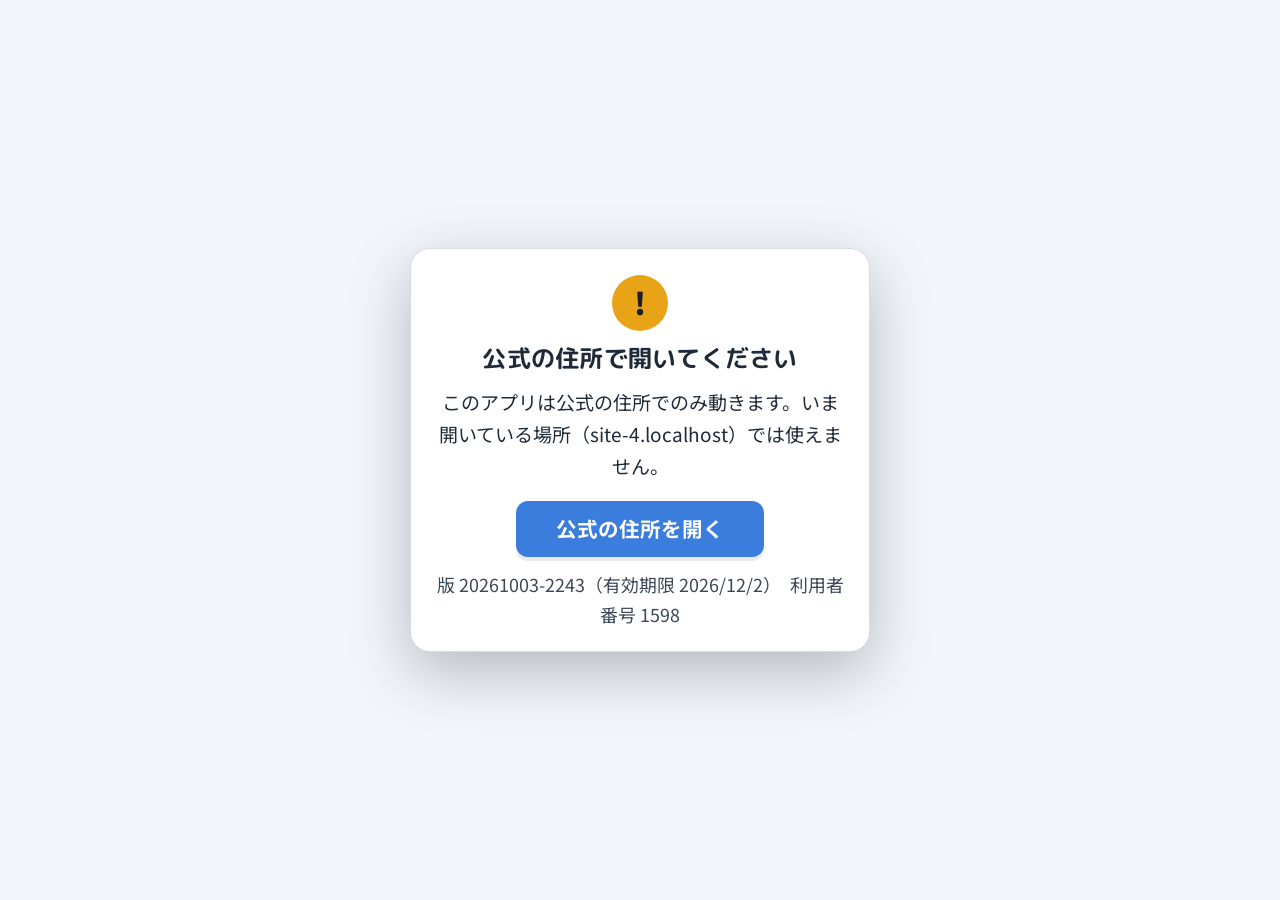
==== commit a7968da0: "v60: 料金 500/5,000 円・チケット 500/900 円・「お子様にも安心」・記録の保持要求・iPhone の案内" ====
--- a/index.html
+++ b/index.html
@@ -619,7 +619,7 @@
     </div>
     <div class="store-meta">
       <div><b>4.8 ★</b><span>評価（サンプル）</span></div>
-      <div><b>12+</b><span>対象年齢</span></div>
+      <div><b>全年齢</b><span>対象年齢</span></div>
       <div><b>無料</b><span>アプリ内課金あり</span></div>
     </div>
     <div class="actionbar" id="storeActions"><div class="inner">
@@ -640,6 +640,7 @@
       <div class="feature"><span class="ic">学</span><div><b>読むだけで、時事と教養が身につく。</b><p class="small muted">ニュースや教養（歴史・科学・経済・ことば）の分野を選んで練習できるので、速読の反復練習がそのまま学びになります。正式版では最新の話題を毎日追加します。</p></div></div>
       <div class="feature"><span class="ic">伸</span><div><b>読み取り速度の伸びが、数字で分かる。</b><p class="small muted">文の長さごとに読み取り速度を記録します。「一瞬だけ表示」するタイプの出題の場合、正解するほど次の表示時間が短く、間違えると長くなり、自分の限界がどこまで動いたかが自己ベスト（字/分）として残ります。</p></div></div>
       <div class="feature"><span class="ic">反</span><div><b>初見の文で鍛え、苦手な文を反復する。</b><p class="small muted">練習モード（初見の文を含む）と復習モード（間違えた文や、正解でも時間がかかった文を集中的に反復）を使い分けます。文ごとに正誤と回答時間を記録し、弱い文から先に出題するので、弱点の克服に役立ちます。苦手な文型への慣れと、初見の文への対応力を組み合わせて鍛えるのが、速読訓練のコツです。</p></div></div>
+      <div class="feature"><span class="ic">安</span><div><b>お子様にも安心。</b><p class="small muted">文章は、性的・暴力的・差別的な表現や、犯罪・自傷などを助長する内容を含まないことを基準に作成・点検しています。ニュース・評論の分野でも、事件や事故を生々しく描く文は入れません。小さなお子様や未成年の方にも安心してお使いいただけます。万一気になる文があれば、判定画面の「通報・指摘」からお知らせください（確認のうえ取り下げます）。</p></div></div>
     </div>
     <p class="note">注記：これは企画検証用の試作版です。ランキングは参加者が 10 人になるまでサンプルプレイヤーも並びます。試作版につき、課金は模擬で、実際の請求は発生しません。</p>
   </section>
@@ -1042,7 +1043,7 @@
   <div class="passage short" id="colProbe" aria-hidden="true">あ</div><!-- 本文の文字の大きさを測るためだけの要素（表示しない） -->
 </div>
 <script>
-const t=["p01","p03","p05"],e=[{name:"ハヤブサ",tier:"ダイヤ",score:55400},{name:"よみ太",tier:"プラチナ",score:49800},{name:"Kanae_R",tier:"プラチナ",score:45100},{name:"ロジカル君",tier:"ゴールド",score:40600},{name:"しずく",tier:"ゴールド",score:36900},{name:"Taro_T",tier:"ゴールド",score:33500},{name:"ねこまんま",tier:"シルバー",score:30200},{name:"Mika",tier:"シルバー",score:27e3},{name:"おおかみ",tier:"シルバー",score:24100},{name:"Yuki_08",tier:"ブロンズ",score:21300},{name:"まるお",tier:"ブロンズ",score:18200},{name:"Sora",tier:"ブロンズ",score:14900}],n={A:{name:"単文",desc:"「、」のない一節（8〜14字）を一瞬で読み取る"},B:{name:"二節",desc:"「、」で分かれた2つの節を一度に読み取る"},C:{name:"三節",desc:"3つの節のつながり（順序・理由）まで読み取る"},D:{name:"四節以上",desc:"4つ以上の節（40〜70字）。2〜3行に渡る文を、順序・理由まで読み取る"}},s={daily:"日常会話",novel:"小説・エッセイ",news:"ニュース",essay:"新聞・評論",culture:"教養",hist:"学習・歴史",sci:"学習・理科",civ:"学習・公民"};let a=[],r=[],i=[];const o={embedded:!1,url:"https://yomikai.tsunashiman.com/data/bank.json"},l="試作版 v60（2026-10-03）",c={feedbackEndpoint:"https://yomikai.tsunashiman.com/api/collect.php",feedbackMail:"",builtInTester:"",stockUrl:"auto",channel:"pages",build:"20261003-2153",expires:"2026-12-02",officialUrl:"https://yomikai.tsunashiman.com/",allowedHosts:["yomikai.tsunashiman.com","tsunashiman.github.io"],staleDays:14,edition:"proto",apiBase:"https://yomikai.tsunashiman.com/api/"},d=(()=>{const t="kv";let e=null;function n(){return e||(e=new Promise((n,s)=>{try{if("undefined"==typeof indexedDB)return void s(new Error("no indexedDB"));const a=indexedDB.open("lrta-store",1);a.onupgradeneeded=()=>{try{a.result.createObjectStore(t)}catch(t){}},a.onsuccess=()=>{const t=a.result;t.onversionchange=()=>{try{t.close()}catch(t){}e=null},n(t)},a.onerror=()=>s(a.error||new Error("open failed")),a.onblocked=()=>s(new Error("blocked"))}catch(t){s(t)}}),e.catch(()=>{e=null}),e)}async function s(e){try{const s=await n();return await new Promise((n,a)=>{const r=s.transaction(t,"readonly").objectStore(t).get(e);r.onsuccess=()=>n(void 0===r.result?null:r.result),r.onerror=()=>a(r.error)})}catch(t){return}}async function a(e,s){try{const a=await n();return await new Promise((n,r)=>{const i=a.transaction(t,"readwrite");i.objectStore(t).put(s,e),i.oncomplete=()=>n(),i.onerror=()=>r(i.error),i.onabort=()=>r(i.error||new Error("abort"))}),!0}catch(t){return!1}}function r(t){try{localStorage.removeItem(t)}catch(t){}}return{get:s,set:a,del:async function(e){try{const s=await n();return await new Promise((n,a)=>{const r=s.transaction(t,"readwrite");r.objectStore(t).delete(e),r.oncomplete=()=>n(),r.onerror=()=>a(r.error)}),!0}catch(t){return!1}},loadBig:async function(t){const e=await s(t);if(null!=e)return e;const n=function(t){try{const e=localStorage.getItem(t);return e?JSON.parse(e):null}catch(t){return null}}(t);return n?(a(t,n).then(e=>{e&&r(t)}),n):null},saveBig:async function(t,e){if(await a(t,e))return r(t),"idb";try{return localStorage.setItem(t,JSON.stringify(e)),"ls"}catch(t){return""}},usage:async function(){try{if(navigator.storage&&navigator.storage.estimate){const t=await navigator.storage.estimate();return{used:t.usage||0,quota:t.quota||0}}}catch(t){}return null},hasIdb:"undefined"!=typeof indexedDB}})(),u=(()=>{const t=new TextEncoder,e=(()=>{const t=new Uint32Array(256);for(let e=0;e<256;e++){let n=e;for(let t=0;t<8;t++)n=1&n?3988292384^n>>>1:n>>>1;t[e]=n>>>0}return t})();function n(t){let n=4294967295;for(let s=0;s<t.length;s++)n=e[255&(n^t[s])]^n>>>8;return(4294967295^n)>>>0}function s(e){const s=[],a=[];let r=0;const i=t=>[255&t,t>>>8&255],o=t=>[255&t,t>>>8&255,t>>>16&255,t>>>24&255];e.forEach(e=>{const l=t.encode(e.name),c=e.data instanceof Uint8Array?e.data:t.encode(String(e.data)),d=n(c),u=new Uint8Array([...o(67324752),...i(20),...i(2048),...i(0),...i(0),...i(33),...o(d),...o(c.length),...o(c.length),...i(l.length),...i(0),...l]);s.push(u,c),a.push(new Uint8Array([...o(33639248),...i(20),...i(20),...i(2048),...i(0),...i(0),...i(33),...o(d),...o(c.length),...o(c.length),...i(l.length),...i(0),...i(0),...i(0),...i(0),...o(0),...o(r),...l])),r+=u.length+c.length});const l=a.reduce((t,e)=>t+e.length,0),c=new Uint8Array([...o(101010256),...i(0),...i(0),...i(e.length),...i(e.length),...o(l),...o(r),...i(0)]),d=r+l+c.length,u=new Uint8Array(d);let p=0;return s.concat(a,[c]).forEach(t=>{u.set(t,p),p+=t.length}),u}async function a(t){if("undefined"==typeof DecompressionStream)throw new Error("no DecompressionStream");const e=new DecompressionStream("deflate-raw"),n=new Blob([t]).stream().pipeThrough(e),s=await new Response(n).arrayBuffer();return new Uint8Array(s)}async function r(t){const e=new Uint8Array(t),n=new DataView(t),s=new TextDecoder;let r=-1;for(let t=e.length-22;t>=Math.max(0,e.length-7e4);t--)if(101010256===n.getUint32(t,!0)){r=t;break}if(r<0)throw new Error("zip ではありません");const i=n.getUint16(r+10,!0);let o=n.getUint32(r+16,!0);const l=new Map;for(let t=0;t<i;t++){if(33639248!==n.getUint32(o,!0))throw new Error("zip の目次が壊れています");const t=n.getUint16(o+10,!0),r=n.getUint32(o+20,!0),i=n.getUint16(o+28,!0),c=n.getUint16(o+30,!0),d=n.getUint16(o+32,!0),u=n.getUint32(o+42,!0),p=s.decode(e.subarray(o+46,o+46+i)),h=u+30+n.getUint16(u+26,!0)+n.getUint16(u+28,!0),m=e.subarray(h,h+r);l.set(p,0===t?m:8===t?await a(m):null),o+=46+i+c+d}return l}function i(t){let e="";for(t+=1;t>0;){const n=(t-1)%26;e=String.fromCharCode(65+n)+e,t=Math.floor((t-1)/26)}return e}const o=t=>String(null==t?"":t).replace(/&/g,"&amp;").replace(/</g,"&lt;").replace(/>/g,"&gt;").replace(/"/g,"&quot;").replace(/[\u0000-\u0008\u000B\u000C\u000E-\u001F]/g,"");function l(t){const e=(t.widths||[]).map((t,e)=>'<col min="'+(e+1)+'" max="'+(e+1)+'" width="'+t+'" customWidth="1"/>').join(""),n=t.rowStyles||{0:1},s=(t.rows||[]).map((t,e)=>{const s=n[e],a=s?' s="'+s+'"':"";return'<row r="'+(e+1)+'"'+(s?' s="'+s+'" customFormat="1"':"")+">"+t.map((t,n)=>{if(null==t||""===t)return s?'<c r="'+i(n)+(e+1)+'"'+a+"/>":"";const r=i(n)+(e+1);return"number"==typeof t&&isFinite(t)?'<c r="'+r+'"'+a+"><v>"+t+"</v></c>":'<c r="'+r+'" t="inlineStr"'+a+'><is><t xml:space="preserve">'+o(t)+"</t></is></c>"}).join("")+"</row>"}).join(""),a=void 0===t.freezeRows?1:t.freezeRows,r=a>0?'<pane ySplit="'+a+'" topLeftCell="A'+(a+1)+'" activePane="bottomLeft" state="frozen"/>':"",l=(t.validations||[]).map(t=>{const e=t.col+t.fromRow+":"+(t.colTo||t.col)+t.toRow,n=t.prompt?' promptTitle="'+o(String(t.title||"").slice(0,32))+'" prompt="'+o(String(t.prompt).slice(0,255))+'"':"";return t.list?'<dataValidation type="list" allowBlank="1" showInputMessage="1" showErrorMessage="'+(t.strict?"1":"0")+'"'+n+' sqref="'+e+'"><formula1>"'+o(t.list.join(",").slice(0,255))+'"</formula1></dataValidation>':'<dataValidation allowBlank="1" showInputMessage="1" showErrorMessage="1"'+n+' sqref="'+e+'"/>'}).join("");return'<?xml version="1.0" encoding="UTF-8" standalone="yes"?><worksheet xmlns="http://schemas.openxmlformats.org/spreadsheetml/2006/main"><sheetPr><pageSetUpPr fitToPage="1"/></sheetPr><sheetViews><sheetView workbookViewId="0">'+r+"</sheetView></sheetViews>"+(e?"<cols>"+e+"</cols>":"")+"<sheetData>"+s+"</sheetData>"+(l?'<dataValidations count="'+(t.validations||[]).length+'">'+l+"</dataValidations>":"")+'<pageMargins left="0.4" right="0.4" top="0.5" bottom="0.5" header="0.3" footer="0.3"/><pageSetup paperSize="9" orientation="landscape" fitToWidth="1" fitToHeight="0"/></worksheet>'}return{readXlsx:async function(t){const e=await r(t),n=new TextDecoder,s=new DOMParser,a=t=>{const a=e.get(t);return a?s.parseFromString(n.decode(a),"application/xml"):null},i=[],o=a("xl/sharedStrings.xml");o&&o.querySelectorAll("si").forEach(t=>{i.push(Array.from(t.querySelectorAll("t")).map(t=>t.textContent).join(""))});const l=a("xl/workbook.xml"),c=a("xl/_rels/workbook.xml.rels"),d={};c&&c.querySelectorAll("Relationship").forEach(t=>{d[t.getAttribute("Id")]=t.getAttribute("Target")});const u=[],p=l?Array.from(l.getElementsByTagName("sheet")):[];return(p.length?p.map(t=>{const e=t.getAttribute("r:id")||t.getAttributeNS("http://schemas.openxmlformats.org/officeDocument/2006/relationships","id");let n=d[e]||"";return n.startsWith("/")?n=n.slice(1):n.startsWith("xl/")||(n="xl/"+n),{name:t.getAttribute("name"),path:n}}):[{name:"Sheet1",path:"xl/worksheets/sheet1.xml"}]).forEach(t=>{const e=a(t.path);if(!e)return;const n=[];Array.from(e.getElementsByTagName("row")).forEach(t=>{const e=Number(t.getAttribute("r"))||n.length+1,s=[];Array.from(t.getElementsByTagName("c")).forEach(t=>{const e=t.getAttribute("r")||"",n=e?function(t){let e=0;for(const n of t){if(!(n>="A"&&n<="Z"))break;e=26*e+(n.charCodeAt(0)-64)}return e-1}(e):s.length,a=t.getAttribute("t");let r="";if("s"===a){const e=t.getElementsByTagName("v")[0];r=e&&i[Number(e.textContent)]||""}else if("inlineStr"===a)r=Array.from(t.getElementsByTagName("t")).map(t=>t.textContent).join("");else{const e=t.getElementsByTagName("v")[0];r=e?e.textContent:"","b"===a&&(r="1"===r?"TRUE":"FALSE")}s[n]=r}),n[e-1]=Array.from(s,t=>null==t?"":String(t))});for(let t=0;t<n.length;t++)n[t]||(n[t]=[]);u.push({name:t.name,rows:n})}),{sheets:u}},writeXlsx:function(t){const e=[];return e.push({name:"[Content_Types].xml",data:'<?xml version="1.0" encoding="UTF-8" standalone="yes"?><Types xmlns="http://schemas.openxmlformats.org/package/2006/content-types"><Default Extension="rels" ContentType="application/vnd.openxmlformats-package.relationships+xml"/><Default Extension="xml" ContentType="application/xml"/><Override PartName="/xl/workbook.xml" ContentType="application/vnd.openxmlformats-officedocument.spreadsheetml.sheet.main+xml"/><Override PartName="/xl/styles.xml" ContentType="application/vnd.openxmlformats-officedocument.spreadsheetml.styles+xml"/>'+t.map((t,e)=>'<Override PartName="/xl/worksheets/sheet'+(e+1)+'.xml" ContentType="application/vnd.openxmlformats-officedocument.spreadsheetml.worksheet+xml"/>').join("")+"</Types>"}),e.push({name:"_rels/.rels",data:'<?xml version="1.0" encoding="UTF-8" standalone="yes"?><Relationships xmlns="http://schemas.openxmlformats.org/package/2006/relationships"><Relationship Id="rId1" Type="http://schemas.openxmlformats.org/officeDocument/2006/relationships/officeDocument" Target="xl/workbook.xml"/></Relationships>'}),e.push({name:"xl/workbook.xml",data:'<?xml version="1.0" encoding="UTF-8" standalone="yes"?><workbook xmlns="http://schemas.openxmlformats.org/spreadsheetml/2006/main" xmlns:r="http://schemas.openxmlformats.org/officeDocument/2006/relationships"><sheets>'+t.map((t,e)=>'<sheet name="'+o(String(t.name||"Sheet"+(e+1)).slice(0,31))+'" sheetId="'+(e+1)+'" r:id="rId'+(e+1)+'"/>').join("")+"</sheets></workbook>"}),e.push({name:"xl/_rels/workbook.xml.rels",data:'<?xml version="1.0" encoding="UTF-8" standalone="yes"?><Relationships xmlns="http://schemas.openxmlformats.org/package/2006/relationships">'+t.map((t,e)=>'<Relationship Id="rId'+(e+1)+'" Type="http://schemas.openxmlformats.org/officeDocument/2006/relationships/worksheet" Target="worksheets/sheet'+(e+1)+'.xml"/>').join("")+'<Relationship Id="rId'+(t.length+1)+'" Type="http://schemas.openxmlformats.org/officeDocument/2006/relationships/styles" Target="styles.xml"/></Relationships>'}),e.push({name:"xl/styles.xml",data:'<?xml version="1.0" encoding="UTF-8" standalone="yes"?><styleSheet xmlns="http://schemas.openxmlformats.org/spreadsheetml/2006/main"><fonts count="3"><font><sz val="11"/><name val="Yu Gothic"/></font><font><b/><sz val="11"/><name val="Yu Gothic"/></font><font><i/><sz val="10"/><color rgb="FF555555"/><name val="Yu Gothic"/></font></fonts><fills count="6"><fill><patternFill patternType="none"/></fill><fill><patternFill patternType="gray125"/></fill><fill><patternFill patternType="solid"><fgColor rgb="FFD9E7FD"/></patternFill></fill><fill><patternFill patternType="solid"><fgColor rgb="FFF2F2F2"/></patternFill></fill><fill><patternFill patternType="solid"><fgColor rgb="FFFFF6D5"/></patternFill></fill><fill><patternFill patternType="solid"><fgColor rgb="FFFFD9A8"/></patternFill></fill></fills><borders count="1"><border><left/><right/><top/><bottom/><diagonal/></border></borders><cellStyleXfs count="1"><xf numFmtId="0" fontId="0" fillId="0" borderId="0"/></cellStyleXfs><cellXfs count="5"><xf numFmtId="0" fontId="0" fillId="0" borderId="0" xfId="0" applyAlignment="1"><alignment wrapText="1" vertical="top"/></xf><xf numFmtId="0" fontId="1" fillId="2" borderId="0" xfId="0" applyFont="1" applyFill="1" applyAlignment="1"><alignment wrapText="1" vertical="top"/></xf><xf numFmtId="0" fontId="2" fillId="3" borderId="0" xfId="0" applyFont="1" applyFill="1" applyAlignment="1"><alignment wrapText="1" vertical="top"/></xf><xf numFmtId="0" fontId="0" fillId="4" borderId="0" xfId="0" applyFill="1" applyAlignment="1"><alignment wrapText="1" vertical="top"/></xf><xf numFmtId="0" fontId="1" fillId="5" borderId="0" xfId="0" applyFont="1" applyFill="1" applyAlignment="1"><alignment wrapText="1" vertical="top"/></xf></cellXfs><cellStyles count="1"><cellStyle name="Normal" xfId="0" builtinId="0"/></cellStyles></styleSheet>'}),t.forEach((t,n)=>e.push({name:"xl/worksheets/sheet"+(n+1)+".xml",data:l(t)})),new Blob([s(e)],{type:"application/vnd.openxmlformats-officedocument.spreadsheetml.sheet"})},parseCsv:function(t){const e=[];let n=[],s="",a=!1;for(let r=0;r<t.length;r++){const i=t[r];a?'"'===i?'"'===t[r+1]?(s+='"',r++):a=!1:s+=i:'"'===i?a=!0:","===i?(n.push(s),s=""):"\n"===i||"\r"===i?("\r"===i&&"\n"===t[r+1]&&r++,n.push(s),e.push(n),n=[],s=""):s+=i}return(""!==s||n.length)&&(n.push(s),e.push(n)),e},decodeText:function(t){const e=new Uint8Array(t);if(239===e[0]&&187===e[1]&&191===e[2])return new TextDecoder("utf-8").decode(e.subarray(3));try{return new TextDecoder("utf-8",{fatal:!0}).decode(e)}catch(t){try{return new TextDecoder("shift_jis").decode(e)}catch(t){return new TextDecoder("utf-8").decode(e)}}},csvBlob:function(t){const e=t.map(t=>t.map(t=>{const e=String(null==t?"":t);return/[",\n\r]/.test(e)?'"'+e.replace(/"/g,'""')+'"':e}).join(",")).join("\r\n");return new Blob(["\ufeff"+e],{type:"text/csv;charset=utf-8"})},zipStore:s,crc32:n,unzip:r}})(),p=function(){const t="lrta.ctrl.v1";function e(){const t=new Date;return t.getFullYear()+"-"+String(t.getMonth()+1).padStart(2,"0")+"-"+String(t.getDate()).padStart(2,"0")}const n=()=>"pages"===c.channel;function s(){const t=c.stockUrl;if(!t)return"";if("auto"!==t)return/\/$/.test(t)?t:t+"/";if(/^https?:$/.test(location.protocol))try{return new URL("stock/",location.href).href}catch(t){return""}return""}function a(t){return"artifact"!==c.channel&&!!(void 0===t?s():t)}function r(){if(!n())return!0;if("https:"!==location.protocol)return!1;const t=String(location.hostname||"").toLowerCase();return(c.allowedHosts||[]).some(e=>e&&t===String(e).toLowerCase())}function i(t){let e=c.expires||"";const n=c.build||"";return n&&t&&t.extend&&"string"==typeof t.extend[n]&&t.extend[n]>e&&(e=t.extend[n]),e}function o(t){return!!(t&&t.testEnd&&t.testEnd.ended&&"release"!==(c.edition||"proto"))}return{CTRL_KEY:t,loadCtrl:function(){const e={okAt:0,at:0,installedAt:Date.now(),minBuild:"",revoked:[],revokedTesters:[],extend:{},notice:"",testEnd:null};try{const n=JSON.parse(localStorage.getItem(t)||"{}");return Object.assign(e,n&&"object"==typeof n?n:{})}catch(t){return e}},saveCtrl:function(e){try{localStorage.setItem(t,JSON.stringify(e))}catch(t){}},webChannel:n,defaultBase:s,canCheckIn:a,hostOk:r,buildExpires:i,lockReason:function(t,s){if(o(t))return"testEnd";if(!r())return"host";const l=c.build||"";if(l&&Array.isArray(t.revoked)&&t.revoked.indexOf(l)>=0)return"revoked";if(l&&t.minBuild&&l<t.minBuild)return"revoked";const d=Date.now(),u=864e5*(Number(c.staleDays)||14),p=(t.okAt||0)>d-u;if(n()&&a(s)&&!p&&d-(t.installedAt||d)>u)return"stale";const h=i(t);return!(h&&e()>h)||n()&&p?"":"expired"},testEnded:o,todayStr:e}}();function h(){"use strict";const t=t=>document.getElementById(t),a="lrta.proto.v1",o={1:1,2:1.3,3:1.6,4:2},h={A:1,B:1.3,C:1.6,D:2},m={1:"日常会話",2:"小説・エッセイ",3:"ネットニュース",4:"新聞・評論"},g=Math.round(26),b=Math.round(7800/365),f="月 780 円／年 "+7800..toLocaleString()+" 円（2か月分無料）",y="※サブスクは月単位と年単位（1 日単位の契約はありません）。1 日あたりの金額は換算の目安です。",v="サブスクの最小単位は 1 か月ですが、1 日あたりに換算すると、月契約は 1 日あたり約 "+g+" 円、年契約は 1 日あたり約 "+b+" 円です。"+y,x="2026-09-29",w=["daily","novel","news","essay","culture"],k=["hist","sci","civ"],L=t=>k.includes(t);let S={genres:{},items:[]},E=!1,T=!1,C=!1;const A=/(?:｜([^《》｜]+)|([\u4e00-\u9fff\u3400-\u4dbf々〆ヵヶ]+))《([^《》]+)》/g;function M(t){return"string"==typeof t&&t.indexOf("《")>=0}function q(t){return String(t).replace(A,(t,e,n)=>e||n)}function D(t){return String(t).replace(A,(t,e,n,s)=>s)}function F(t,e,n){const s=String(t);let a="",r=0,i=0,o=!1;const l=(t,s)=>{const r=i,l=i+t.length;i=l;const c=void 0!==e&&l>e&&r<n;c&&!o?(a+='<span class="hl hl-1">',o=!0):!c&&o&&(a+="</span>",o=!1),a+=s},c=t=>{for(const e of t)l(e,is(e))};return s.replace(A,(t,e,n,a,i)=>{c(s.slice(r,i));const o=e||n;return l(o,"<ruby>"+is(o)+"<rt>"+is(a)+"</rt></ruby>"),r=i+t.length,t}),c(s.slice(r)),o&&(a+="</span>"),a}function j(){return At&&At.settings&&At.settings.furigana||"none"}function N(t,e){const n=t&&t["r"+e],s=j();return n&&"none"!==s?"kana"===s?is(D(n)):F(n):is(t?null==t[e]?"":t[e]:"")}function I(t){return function(t,e){const n=j();return e&&"none"!==n?"kana"===n?is(D(e)):F(e):is(null==t?"":t)}(t.label,t.rlabel)}function R(t){return t?(M(t.q)&&(t.rq=t.q,t.q=q(t.q)),M(t.a)&&(t.ra=t.a,t.a=q(t.a)),t.h&&M(t.h)&&(t.h=q(t.h)),Array.isArray(t.d)&&t.d.some(M)&&(t.rd=t.d.slice(),t.d=t.d.map(q)),t):t}function H(t){return t?(M(t.text)&&(t.rtext=t.text,t.text=q(t.text)),(t.qs||[]).forEach(R),t):t}function U(t){return t?(M(t.text)&&(t.rtext=t.text,t.text=q(t.text)),M(t.q)&&(t.rq=t.q,t.q=q(t.q)),M(t.a)&&(t.ra=t.a,t.a=q(t.a)),M(t.why)&&(t.rwhy=t.why,t.why=q(t.why)),Array.isArray(t.d)&&t.d.some(M)&&(t.rd=t.d.slice(),t.d=t.d.map(q)),t):t}function O(t){return t&&t.img?'<img class="pimg" src="'+t.img+'" alt="写真の問題">':N(t,"text")}function B(t){return s[t]||S.genres&&S.genres[t]||("study"===t?"学習ミックス":"mix"===t?"ミックス":String(t||""))}function P(t){return!(!S.genres||!S.genres[t])}r.forEach(H),i.forEach(U);const G={1:"①",2:"②",3:"③"},_={num:{c1:"1",c2:"2",c3:"3",c4:"4",confirm:"Enter",confirm2:"Space"},asdf:{c1:"A",c2:"S",c3:"D",c4:"F",confirm:"Enter",confirm2:"Space"}},W=[["c1","選択肢 1",""],["c2","選択肢 2",""],["c3","選択肢 3",""],["c4","選択肢 4","「上記以外」「おかしい箇所はない」は4つ目"],["confirm","決定","「回答する」「判定する」「次の問題へ」、判定表示を閉じる"],["confirm2","決定の予備キー","任意。決定と同じ働き（初期値 Space）"]],Q=["Shift","Control","Alt","Meta","CapsLock","NumLock","ScrollLock","Tab","OS","ContextMenu","Dead","Process","Unidentified","Escape"];let J=null;function z(){return At.settings&&At.settings.keys||_.num}function V(t){const e=t.key;return" "===e||"Spacebar"===e?"Space":1===e.length?e.toUpperCase():e}function X(t,e){return t||("confirm2"===e?"なし":"未設定")}function Y(t){const e=W.find(e=>e[0]===t);return e?e[1]:t}function K(t){const e=V(t),n=z();return!!n.confirm&&n.confirm===e||!!n.confirm2&&n.confirm2===e}const $=()=>window.matchMedia&&window.matchMedia("(min-width:720px) and (hover:hover)").matches;function Z(t){return'<span class="kbd">'+tt(z()[t]||"—")+"</span>"}function tt(t){return String(t).replace(/[&<>"']/g,t=>({"&":"&amp;","<":"&lt;",">":"&gt;",'"':"&quot;","'":"&#39;"}[t]))}function et(t){if(!$())return String(t+1);const e=z()["c"+(t+1)];return e?tt(e):String(t+1)}function nt(){const t=z();return[1,2,3,4].map(e=>X(t["c"+e])).join("・")+" で選択、"+X(t.confirm)+(t.confirm2?"（または "+t.confirm2+"）":"")+" で「回答する／判定する／次へ」"}const st={steps:[],i:0,onDone:null,active:!1,intro:!1,armed:null,disarm:null};function at(t){document.documentElement.classList.toggle("coaching",!!t)}function rt(t){return'<span class="coach-badge">説明中</span>'+(t?'<span class="coach-rest">'+t+"</span>":"")}function it(e,n){st.disarm&&st.disarm(),st.steps=e.filter(t=>{const e=document.querySelector(t.el);return e&&e.getClientRects().length>0}),st.steps.length?(st.i=0,st.onDone=n||null,st.active=!0,st.intro=!1,t("coach").classList.remove("intro"),t("coach").hidden=!1,at(!0),lt()):n&&n(!0)}function ot(e,n){st.disarm&&st.disarm();const s=a=>{a.preventDefault(),a.stopPropagation(),document.removeEventListener("pointerdown",s,!0),st.disarm=null,st.armed=null,function(e,n){st.pending={steps:e,onDone:n},st.active=!0,st.intro=!0,t("coach").classList.add("intro"),t("coach").hidden=!1,at(!0),t("coachStep").innerHTML=rt(""),t("coachExtra").hidden=!0,t("coachExtra").innerHTML="",t("coachText").innerHTML='<b>説明します。</b><br><span class="small muted">画面の見かたを順にご案内します（約30秒）。</span>',t("coachBtns").innerHTML='<button class="btn primary big" data-coach="next" type="button">次へ</button>'}(e,n)};st.armed={steps:e,onDone:n},st.disarm=()=>{document.removeEventListener("pointerdown",s,!0),st.armed=null,st.disarm=null},document.addEventListener("pointerdown",s,!0)}function lt(){const e=st.steps[st.i],n=document.querySelector(e.el);if(!n)return void gt(!0);const s=n.getBoundingClientRect().height,a=s>.6*window.innerHeight||s>window.innerHeight-330&&"top"!==e.align;if(st.tall=a,!a)if("top"===e.align)dt(n,null!=e.pad?e.pad:8);else try{n.scrollIntoView({block:"center",behavior:"instant"})}catch(t){n.scrollIntoView()}const r=st.i===st.steps.length-1;t("coachStep").innerHTML=rt(st.steps.length>1?st.i+1+" / "+st.steps.length:""),t("coachText").innerHTML=e.text,t("coachExtra").hidden=!e.extra,t("coachExtra").innerHTML=e.extra?e.extra():"",t("coachBtns").innerHTML=(st.i>0?'<button class="btn ghost" data-coach="back" type="button">戻る</button>':st.steps.length>1?'<button class="btn ghost" data-coach="skip" type="button">とばす</button>':"")+'<button class="btn primary" data-coach="next" type="button">'+(r?e.done||"わかった":"次へ")+"</button>",requestAnimationFrame(ct)}function ct(){const e=st.steps[st.i],n=e&&document.querySelector(e.el);if(!n)return;const s=t("coachHole"),a=t("coachBox"),r=window.innerHeight;if(st.scrollable=!1,a.style.maxHeight="",st.tall){a.style.top="",a.style.bottom="12px";const e=st.steps.length>1?st.i+1+" / "+st.steps.length:"";t("coachStep").innerHTML=rt(e+"　↕ わくの中を上下になぞるとスクロールできます");let i=a.offsetHeight;const o=10,l=Math.max(o+120,r-12-i-22);r-12-i<l+22&&(a.style.maxHeight=Math.max(150,r-12-l-22)+"px",i=a.offsetHeight);const c=n.getBoundingClientRect();s.style.left=c.left-8+"px",s.style.width=c.width+16+"px",s.style.top=o+"px",s.style.height=l-o+"px";const d=c.top+window.scrollY,u=c.bottom+window.scrollY;return st.scrollMin=Math.round(d-(o+6)),st.scrollMax=Math.max(st.scrollMin,Math.round(u-(l-6))),st.scrollable=st.scrollMax>st.scrollMin,window.scrollTo(0,st.scrollMin),void(st.scrollable||(t("coachStep").innerHTML=rt(e)))}const i=null!=e.pad?e.pad:8;"top"===e.align&&dt(n,i);const o=n.getBoundingClientRect();s.style.left=o.left-i+"px",s.style.top=o.top-i+"px",s.style.width=o.width+2*i+"px",s.style.height=o.height+2*i+"px",a.style.top="",a.style.bottom="";const l=a.offsetHeight,c=r-12-(o.bottom+i+14),d=o.top-i-14-8;l<=c?a.style.top=o.bottom+i+14+"px":"top"!==e.align&&l<=d?a.style.top=o.top-i-14-l+"px":"top"===e.align||c>=d?(a.style.top=o.bottom+i+14+"px",a.style.maxHeight=Math.max(150,c)+"px"):(a.style.top="8px",a.style.maxHeight=Math.max(150,d)+"px");const u=a.offsetHeight,p=parseFloat(a.style.top);!isNaN(p)&&p+u>r-12&&(a.style.top=Math.max(8,r-12-u)+"px")}function dt(t,e){const n=t.getBoundingClientRect();window.scrollTo(0,Math.max(0,Math.round(n.top+window.scrollY-(e||0)-10)))}let ut=null,pt=0;const ht=t=>window.scrollTo(0,Math.max(st.scrollMin,Math.min(st.scrollMax,t))),mt=t=>!!(t.target&&t.target.closest&&t.target.closest("#coachBody"));function gt(e){st.active=!1,st.intro=!1,t("coach").hidden=!0,t("coach").classList.remove("intro"),at(!1);const n=st.onDone;st.onDone=null,n&&n(!!e)}function bt(){if(st.intro){const t=st.pending;return st.pending=null,st.intro=!1,void it(t.steps,t.onDone)}st.i+1<st.steps.length?(st.i+=1,lt()):gt(!1)}t("coach").addEventListener("touchstart",t=>{mt(t)?ut=null:st.scrollable&&1===t.touches.length&&(ut=t.touches[0].clientY,pt=window.scrollY)},{passive:!0}),t("coach").addEventListener("touchmove",t=>{mt(t)||(t.preventDefault(),st.scrollable&&null!=ut&&ht(pt+(ut-t.touches[0].clientY)))},{passive:!1}),t("coach").addEventListener("touchend",()=>{ut=null}),t("coach").addEventListener("wheel",t=>{mt(t)||(t.preventDefault(),st.scrollable&&ht(window.scrollY+t.deltaY))},{passive:!1}),t("coachBox").addEventListener("click",e=>{const n=e.target.closest("[data-coach]");if(!n)return;const s=n.getAttribute("data-coach");"next"===s?bt():"back"===s?st.intro||(st.i=Math.max(0,st.i-1),lt()):"skip"===s?(st.pending=null,gt(!0)):"font-down"!==s&&"font-up"!==s||(kt("font-up"===s?1:-1),t("coachExtra").innerHTML=st.steps[st.i].extra(),requestAnimationFrame(ct))}),window.addEventListener("resize",()=>{st.active&&requestAnimationFrame(ct)});const ft=[["0.92","小"],["1","中"],["1.15","大"],["1.3","特大"]];function yt(e){At.settings.scale=String(e),At.settings.scaleChosen=!0,Le(),Wa(),t("fontNow").textContent=wt(),t("selScale")&&(t("selScale").value=String(e))}const vt=[10,12,14,16,18,20,24,28,32,36,40,48,60];function xt(){return Va&&/^\d+$/.test(nr())}function wt(){return xt()?"約"+nr()+"字":function(t){const e=ft.find(e=>e[0]===String(t));return e?e[1]:"中"}(At.settings.scale)}function kt(e){if(xt())return void function(e){const n=vt.indexOf(Number(nr())),s=Math.max(0,Math.min(vt.length-1,(n<0?vt.indexOf(16):n)+e));n!==s?(At.settings.cols=String(vt[s]),Le(),sr(),t("fontNow").textContent=wt(),t("selCols")&&(t("selCols").value=At.settings.cols),ds("本文を1行 約"+vt[s]+"字に（文字を"+(e>0?"小さく":"大きく")+"しました）")):ds(e>0?"これ以上小さくできません（1行 約"+vt[s]+"字）":"これ以上大きくできません（1行 約"+vt[s]+"字）")}(-e);const n=Math.max(0,ft.findIndex(t=>t[0]===String(At.settings.scale))),s=Math.max(0,Math.min(ft.length-1,n+e));yt(ft[s][0])}function Lt(){return'<button class="btn small" data-coach="font-down" type="button" aria-label="文字を小さく" style="min-width:56px;font-family:var(--font-mono)">A−</button><b style="min-width:3em;text-align:center">'+wt()+'</b><button class="btn small" data-coach="font-up" type="button" aria-label="文字を大きく" style="min-width:56px;font-family:var(--font-mono)">A+</button>'}const St={pages:[],i:0,actions:"",title:""};function Et(t,e,n){St.pages=t,St.i=0,St.actions=e||"",St.opts=n||{},Tt()}function Tt(){const t=St.pages[St.i],e=St.i===St.pages.length-1,n=St.pages.length;us('<h3 class="page-title">'+t.title+'</h3><div class="page-body">'+t.body+"</div>"+(n>1?'<div class="pager">'+St.pages.map((t,e)=>'<i class="'+(e===St.i?"on":"")+'"></i>').join("")+"</div>":"")+(e?St.actions:'<div class="row" style="gap:8px">'+(St.i>0?'<button class="btn ghost" data-action="pg-back" type="button" style="flex:1">戻る</button>':"")+'<button class="btn primary" data-action="pg-next" type="button" style="flex:2">次の説明へ（'+(St.i+2)+"/"+n+"）</button></div>"+(St.opts.skipHtml||""))+(e&&St.i>0?'<button class="btn ghost small" data-action="pg-back" type="button">前の説明に戻る</button>':""))}const Ct=()=>({settings:{furigana:"none",theme:"auto",scale:window.matchMedia&&window.matchMedia("(max-width:719px)").matches?"1.15":"1",scaleChosen:!1,cols:"std",fsAuto:!0,showTimer:!0,verdictStyle:"center",reviewMode:"each",hand:"right",barGap:"90",ui:"20",celebratePractice:!0,showLevel:!0,remindTime:"12:00",remindEmail:"",keys:{c1:"1",c2:"2",c3:"3",c4:"4",confirm:"Enter",confirm2:"Space"}},tickets:2,subscribed:!1,trialUsed:!1,streak:0,lastDaily:"",firstDay:"",uid:Math.floor(1e3+9e3*Math.random()),penName:"",account:null,seen:{},stats:{g:{},lv:{}},sent:{},dailyLog:{},seenWarmTour:!1,drillRate:{A:700,B:700,C:700,D:700},selfRate:{},day:{date:"",dailyDone:!1,dailyResult:null,freshUsed:0,ticketFresh:0,trialDismissed:!1},history:[],seenTutorial:!1,best:{},level:{pts:0,lv:1,log:[]},tester:null,feedback:{sent:[],nudges:0,lastNudge:"",lastSent:"",never:!1,draft:null}});let At=function(){try{const t=localStorage.getItem(a);if(t){const e=JSON.parse(t),n=Ct(),s=Object.assign(n.settings,e.settings||{});return s.keys=Object.assign({},n.settings.keys,e.settings&&e.settings.keys||{}),s.scaleChosen||(s.scale=Ct().settings.scale),n.seen=Object.assign({},e.seen||{}),n.stats={g:Object.assign({},(e.stats||{}).g||{}),lv:Object.assign({},(e.stats||{}).lv||{})},n.best=Object.assign({},e.best||{}),n.level=Object.assign(n.level,e.level||{}),n.sent=e.sent&&"object"==typeof e.sent&&!Array.isArray(e.sent)?e.sent:{},n.dailyLog=e.dailyLog&&"object"==typeof e.dailyLog?e.dailyLog:{},Object.assign(n,e,{settings:s,day:Object.assign(n.day,e.day||{}),drillRate:Object.assign(n.drillRate,e.drillRate||{}),selfRate:Object.assign({},e.selfRate||{}),feedback:Object.assign(n.feedback,e.feedback||{}),weak:n.weak,weakDone:Number(e.weakDone)||0})}}catch(t){}return Ct()}();const Mt="lrta.stock.v1";let qt={days:{}},Dt=!1,Ft=0;const jt=new Set(r.map(t=>t.text)),Nt=new Set(i.map(t=>t.text+""+t.q));function It(){const t=At.settings&&At.settings.stockUrl?At.settings.stockUrl:c.stockUrl;if(!t)return"";if("auto"!==t)return/\/$/.test(t)?t:t+"/";if(/^https?:$/.test(location.protocol))try{return new URL("stock/",location.href).href}catch(t){return""}return""}function Rt(t,e){let a=0;return(e.drills||[]).forEach(e=>{if(!e||"string"!=typeof e.text)return;if(H(e),jt.has(e.text)||!Array.isArray(e.qs)||!n[e.lv]||!s[e.g])return;const i=e.qs.filter(t=>t&&"string"==typeof t.q&&"string"==typeof t.a&&Array.isArray(t.d)&&t.d.length>=3).map(t=>{const e={q:t.q,a:t.a,d:t.d.slice(),h:t.h};return t.t&&(e.t=t.t),t.rq&&(e.rq=t.rq),t.ra&&(e.ra=t.ra),t.rd&&(e.rd=t.rd.slice()),e});if(!i.length)return;const o={lv:e.lv,g:e.g,text:e.text,qs:i,stock:t};e.rtext&&(o.rtext=e.rtext),r.push(o),jt.add(e.text),a++}),(e.reads||[]).forEach(e=>{if(!e||"string"!=typeof e.text||"string"!=typeof e.q)return;if(U(e),Nt.has(e.text+""+e.q)||!s[e.g]||!n[e.lv]||!Array.isArray(e.d))return;if("entail"!==e.kind&&"contra"!==e.kind)return;if(!("contra"===e.kind&&e.none||e.a))return;const r={lv:e.lv,g:e.g,kind:e.kind,text:e.text,q:e.q,a:e.a||"",d:e.d.slice(),why:e.why||"",stock:t};"contra"===e.kind&&e.none&&(r.none=!0),e.t&&(r.t=e.t),["rtext","rq","ra","rwhy"].forEach(t=>{e[t]&&(r[t]=e[t])}),e.rd&&(r.rd=e.rd.slice()),i.push(r),Nt.add(e.text+""+e.q),a++}),a}function Ht(){return r.filter(t=>t.stock).length+i.filter(t=>t.stock).length}let Ut="";async function Ot(t){const e=It();if(e){if(!Dt)if(!1!==navigator.onLine){Dt=!0,Ft=Date.now();try{const n=await fetch(e+"index.json?t="+Date.now(),{cache:"no-store"});if(!n.ok)throw new Error("HTTP "+n.status);const s=await n.json(),a=Array.isArray(s.approved)?s.approved.filter(t=>/^\d{4}-\d{2}-\d{2}$/.test(t)).sort():[],r={};(Array.isArray(s.days)?s.days:[]).forEach(t=>{t&&t.date&&(r[t.date]=t)});const i=t=>{const e=qt.days[t],n=r[t];if(!e||!n)return!1;const s=(e.drills||[]).reduce((t,e)=>t+(e.qs||[]).length,0);return void 0!==n.reads&&n.reads!==(e.reads||[]).length||void 0!==n.drills&&n.drills!==(e.drills||[]).length||void 0!==n.qs&&n.qs!==s},o=a.slice(-3650).filter(t=>!qt.days[t]||i(t));let l=0,c=0,u=0;for(const t of o)try{const n=await fetch(e+"approved/"+t+".json?t="+Date.now(),{cache:"no-store"});if(!n.ok)continue;const s=await n.json();if(!s||!Array.isArray(s.drills))continue;const a=!!qt.days[t];qt.days[t]={drills:s.drills,reads:Array.isArray(s.reads)?s.reads:[]},Kn(s.daily)&&(qt.days[t].daily={drills:s.daily.drills,reads:s.daily.reads});const r=Rt(t,s);a||(l+=r),c++,a&&u++}catch(t){}c&&function(){const t=Object.keys(qt.days).sort();for(;t.length>3650;)delete qt.days[t.shift()];try{d.saveBig(Mt,qt).then(t=>{Ut=t})}catch(t){}}(),At.stockInfo={at:(new Date).toISOString(),last:a.length?a[a.length-1]:"",days:Object.keys(qt.days).length,total:Ht(),base:e},Le(),l?ds("新作 "+l+" 文を受け取りました（"+c+" 日分）"):u?ds("受信済みの "+u+" 日分の問いが増えました（次回の起動から出ます）"):t&&ds("新しい問題はありませんでした（最新 "+(At.stockInfo.last?qe(At.stockInfo.last):"なし")+"）"),"scr-home"===ls&&Is(),"scr-settings"===ls&&or()}catch(e){t&&ds("受信できませんでした（"+(e&&e.message||"通信エラー")+"）")}Dt=!1}else t&&ds("オフラインです")}else t&&ds("受信元がありません（Web に置いた版で有効になります）")}function Bt(){Date.now()-Ft>36e5&&(ke(),Ot(!1))}function Pt(){try{d.saveBig("lrta.user.v1",S).then(t=>{t||ds("自作問題を保存できませんでした（端末の空き容量を確認してください）")})}catch(t){}}function Gt(){return"u"+Date.now().toString(36)+Math.random().toString(36).slice(2,6)}function _t(t){const e=(String(t).match(/、/g)||[]).length;return 0===e?"A":1===e?"B":2===e?"C":"D"}function Wt(){for(let t=r.length-1;t>=0;t--)r[t].user&&(jt.delete(r[t].text),r.splice(t,1));for(let t=i.length-1;t>=0;t--)i[t].user&&(Nt.delete(i[t].text+""+i[t].q),i.splice(t,1));S.items.forEach(t=>{if(!t||"string"!=typeof t.text)return;const e=(t.qs||[]).filter(t=>t&&"read"!==t.kind&&t.q&&t.a&&Array.isArray(t.d)&&t.d.length>=3),s=(t.qs||[]).filter(t=>t&&"read"===t.kind&&t.q&&t.a&&Array.isArray(t.d)&&t.d.length>=3);if(e.length&&!jt.has(t.text)){const s={lv:n[t.lv]?t.lv:_t(t.text),g:t.g,text:t.text,qs:e.map(t=>{const e={q:t.q,a:t.a,d:t.d.slice()};return t.h&&(e.h=t.h),e}),user:!0,uid:t.id};t.img&&(s.img=t.img,s.chars=t.chars||40),r.push(H(s)),jt.add(s.text)}s.forEach(e=>{const s={lv:n[t.lv]?t.lv:_t(t.text),g:t.g,kind:"entail",text:t.text,q:e.q,a:e.a,d:e.d.slice(),why:e.why||"",user:!0,uid:t.id};t.img&&(s.img=t.img);const a=s.text+""+s.q;Nt.has(a)||(i.push(U(s)),Nt.add(a))})})}!function(){if(window.__lrtaStock&&"object"==typeof window.__lrtaStock)qt=window.__lrtaStock,window.__lrtaStock=null;else try{const t=localStorage.getItem(Mt);t&&(qt=JSON.parse(t)||{days:{}})}catch(t){qt={days:{}}}qt&&"object"==typeof qt||(qt={days:{}}),qt.days||(qt.days={}),Object.keys(qt.days).sort().forEach(t=>Rt(t,qt.days[t]||{}))}(),function(){const t=window.__lrtaUser;t&&"object"==typeof t&&(S=t),window.__lrtaUser=null,S.genres&&"object"==typeof S.genres||(S.genres={}),Array.isArray(S.items)||(S.items=[])}(),Wt();let Qt=null,Jt="";function zt(){ps(),cs("scr-user"),t("userForm").hidden=!0,t("userTop").hidden=!1,Vt(),function(){const e=Ne()?"":"（サブスク）";t("btnXlTemplate").textContent="Excel のひな形"+e,t("btnXlImport").textContent="Excel から取り込む"+e,t("btnXlExport").textContent="Excel に書き出す"+e}(),window.scrollTo(0,0)}function Vt(){const e=S.items,s=Object.keys(S.genres),a={};e.forEach(t=>{a[t.g]=(a[t.g]||0)+1}),t("userGenres").innerHTML=s.length?'<div class="small muted" style="margin-bottom:4px">自分で作った分野（名前を変える・削除できます。削除は文が 0 のときだけ）</div><div class="ulist">'+s.map(t=>'<div class="uitem"><div class="t">'+is(S.genres[t])+'<div class="small muted">'+(a[t]||0)+' 文</div></div><div class="row" style="gap:6px;flex-wrap:nowrap"><button class="btn small" type="button" data-grename="'+is(t)+'">名前を変える</button><button class="btn small ghost" type="button" data-gdel="'+is(t)+'"'+(a[t]?' disabled title="文が残っています"':"")+">削除</button></div></div>").join("")+"</div>":"",t("userList").innerHTML=e.length?'<div class="small muted" style="margin:8px 0 2px">自作の文（'+e.length+'）。文を押すと直せます。</div><div class="ulist">'+e.map(t=>{const e=(t.qs||[]).filter(t=>"read"!==t.kind).length,s=(t.qs||[]).filter(t=>"read"===t.kind).length;return'<div class="uitem"><button class="t ulink" type="button" data-uedit="'+is(t.id)+'">'+(t.img?"📷 ":"")+is(t.text)+'<div class="small muted">'+is(B(t.g))+"・"+(n[t.lv]||n[_t(t.text)]).name+"・速読 "+e+"・読解 "+s+'</div></button><div class="row" style="gap:6px;flex-wrap:nowrap"><button class="btn small" type="button" data-uedit="'+is(t.id)+'">直す</button><button class="btn small ghost" type="button" data-udel="'+is(t.id)+'">削除</button></div></div>'}).join("")+"</div>":'<p class="small muted">まだ自作の文はありません。「新しい文を作る」から始めてください。</p>'}function Xt(t){const e=t&&"read"===t.kind;return'<div class="uq" data-kind="'+(e?"read":"speed")+'"><div class="uq-head"><b>'+(e?"読解の問い":"速読の問い")+'</b><button class="btn ghost small uq-del" type="button">この問いを削除</button></div><input class="sel uq-q" placeholder="'+(e?"質問（例：この文から言えるのは？）":"質問（例：誰が買いに行けなかった？）")+'" value="'+is(t&&t.q||"")+'"><input class="sel uq-a" placeholder="'+(e?"正答（本文の言い換え・含意）":"正答（本文の中にそのままある語。例：母）")+'" value="'+is(t&&t.a||"")+'">'+[0,1,2].map(e=>'<input class="sel uq-d" placeholder="誤答 '+(e+1)+'" value="'+is(t&&t.d&&t.d[e]||"")+'">').join("")+(e?'<textarea class="sel uq-why" rows="2" placeholder="解説（なぜその答えになるか。本文の言葉を引いて 1〜2 文）">'+is(t&&t.why||"")+"</textarea>":'<input class="sel uq-h" placeholder="本文中の該当部分（任意。正答が「〜したとき」のように本文と形が違うときだけ、本文にある部分を書く）" value="'+is(t&&t.h||"")+'">')+"</div>"}function Yt(e){Qt=e||null,Jt=e&&e.img||"",t("userTop").hidden=!0,t("userForm").hidden=!1,t("userFormTitle").textContent=e?"文を編集":"新しい文",t("uText").value=e?e.text:"",t("uGenre").innerHTML=function(t){const e=[];return w.forEach(t=>e.push([t,s[t]])),k.forEach(t=>e.push([t,s[t]])),Object.keys(S.genres).forEach(t=>e.push([t,S.genres[t]+"（自作）"])),e.map(([e,n])=>'<option value="'+is(e)+'"'+(e===t?" selected":"")+">"+is(n)+"</option>").join("")}(e?e.g:s[qs]?qs:"daily"),t("uLv").value=e&&e.lvFixed?e.lv:"auto",t("uQs").innerHTML=(e&&e.qs&&e.qs.length?e.qs:[{kind:"speed"}]).map(Xt).join(""),t("uImgPrev").hidden=!Jt,Jt&&(t("uImgPrev").src=Jt),t("btnImgClear").hidden=!Jt,t("uImg").value="",t("uErr").textContent="",t("btnUserDelete").hidden=!e,t("btnUserDelete").textContent="この文を削除",Kt(),window.scrollTo(0,0)}function Kt(){const e=t("uText").value.trim(),s="auto"===t("uLv").value?_t(e):t("uLv").value;t("uLvNote").textContent=e?"長さ："+n[s].name+"（"+e.length+" 字・読点 "+(e.match(/、/g)||[]).length+"）":""}function $t(t,e){e=e||{};const n=[],s=String(t.text||"").trim().replace(/\s+/g," ");s?s.length<4?n.push("本文が短すぎます。"):s.length>120&&n.push("本文は 120 字までにしてください。"):n.push("本文を入力してください。");const a=[];return(t.qs||[]).forEach((e,r)=>{const i="read"===e.kind?"read":"speed";let o=String(e.q||"").trim();const l=String(e.a||"").trim(),c=(e.d||[]).map(t=>String(t||"").trim());for(;c.length<3;)c.push("");const d="read"===i?String(e.why||"").trim():"",u="read"!==i?String(e.h||"").trim():"",p="問い "+(r+1)+"：";if(!o)return void n.push(p+"質問を入力してください。");if(/[？?]$/.test(o)||(o+="？"),!l)return void n.push(p+"正答を入力してください。");c.slice(0,3).some(t=>!t)&&n.push(p+"誤答は 3 つとも入力してください。"),4!==new Set(c.slice(0,3).concat([l])).size&&n.push(p+"正答と誤答が重なっています（正しいものは 1 つだけ）。");const h=q(s),m=q(l),g=q(u),b=c.map(q);"read"!==i&&!t.img&&s&&(u?h.indexOf(g)<0?n.push(p+"本文中の該当部分「"+u+"」が本文の中にありません。"):m.indexOf(g)<0&&n.push(p+"正答「"+l+"」が該当部分「"+u+"」を含んでいません（該当部分は正答の中身にします）。"):h.indexOf(m)<0&&n.push(p+"速読の正答「"+l+"」が本文の中にありません（本文にそのままある語にするか、「本文中の該当部分」を書いてください）。")),"read"!==i&&s&&b.some(t=>t&&h.indexOf(t)>=0)&&n.push(p+"誤答「"+c[b.findIndex(t=>t&&h.indexOf(t)>=0)]+"」は本文に出てくる語です（正答が一つに決まらなくなります）。"),"read"===i&&s&&l&&h.indexOf(m)>=0&&n.push(p+"読解の正答が本文の丸写しになっています。言い換えにしてください。"),"read"!==i||d||n.push(p+"読解の問いには解説を書いてください。");const f={kind:i,q:o,a:l,d:c.slice(0,3)};d&&(f.why=d),u&&u!==l&&(f.h=u),a.push(f)}),a.length||n.push("問いを 1 つ以上作ってください。"),s&&!e.editing&&jt.has(s)&&!S.items.some(t=>t.text===s)&&n.push("同じ本文の文が既にあります（アプリの文と同じ）。"),{errs:n,text:s,qs:a}}t("uText").addEventListener("input",Kt),t("uLv").addEventListener("change",Kt),t("uQs").addEventListener("click",t=>{const e=t.target.closest(".uq-del");e&&e.closest(".uq").remove()}),t("btnQAddSpeed").addEventListener("click",()=>{t("uQs").insertAdjacentHTML("beforeend",Xt({kind:"speed"}))}),t("btnQAddRead").addEventListener("click",()=>{t("uQs").insertAdjacentHTML("beforeend",Xt({kind:"read"}))}),t("uImg").addEventListener("change",()=>{const e=t("uImg").files&&t("uImg").files[0];if(!e)return;const n=new Image,s=URL.createObjectURL(e);n.onload=()=>{const e=Math.min(1,900/Math.max(n.width,n.height)),a=document.createElement("canvas");a.width=Math.round(n.width*e),a.height=Math.round(n.height*e),a.getContext("2d").drawImage(n,0,0,a.width,a.height),Jt=a.toDataURL("image/jpeg",.82),URL.revokeObjectURL(s),t("uImgPrev").src=Jt,t("uImgPrev").hidden=!1,t("btnImgClear").hidden=!1,ds("写真を付けました。本文の欄には写真の題名を入れてください")},n.onerror=()=>{URL.revokeObjectURL(s),ds("この画像は読み込めませんでした")},n.src=s}),t("btnImgClear").addEventListener("click",()=>{Jt="",t("uImgPrev").hidden=!0,t("uImgPrev").removeAttribute("src"),t("btnImgClear").hidden=!0,t("uImg").value=""}),t("btnUserSave").addEventListener("click",()=>{const{errs:e,item:n}=function(){const e=t("uGenre").value,n=t("uLv").value,s={text:t("uText").value,img:Jt||"",qs:Array.from(document.querySelectorAll("#uQs .uq")).map(t=>({kind:t.dataset.kind,q:t.querySelector(".uq-q").value,a:t.querySelector(".uq-a").value,d:Array.from(t.querySelectorAll(".uq-d")).map(t=>t.value),why:t.querySelector(".uq-why")?t.querySelector(".uq-why").value:"",h:t.querySelector(".uq-h")?t.querySelector(".uq-h").value:""}))},{errs:a,text:r,qs:i}=$t(s,{editing:!!Qt});return{errs:a,item:{text:r,g:e,lv:"auto"===n?_t(r):n,lvFixed:"auto"!==n,qs:i,img:Jt||void 0,chars:Jt?40:void 0}}}();e.length?t("uErr").textContent=e.join("\n"):(Qt?Object.assign(Qt,n):(n.id=Gt(),n.made=Se(),S.items.push(n)),Pt(),Wt(),Ye("act",{what:Qt?"user-edit":"user-new",qs:n.qs.length,img:!!n.img}),ds(Qt?"自作の文を更新しました":"自作の文を登録しました（練習モードで「"+B(n.g)+"」を選ぶと出ます）"),Qt=null,zt())}),t("btnUserCancel").addEventListener("click",()=>{Qt=null,zt()}),t("btnUserDelete").addEventListener("click",()=>{Qt&&("本当に削除する"===t("btnUserDelete").textContent?(S.items=S.items.filter(t=>t!==Qt),Qt=null,Pt(),Wt(),ds("削除しました"),zt()):t("btnUserDelete").textContent="本当に削除する")}),t("btnUserNew").addEventListener("click",()=>Yt(null)),t("userList").addEventListener("click",t=>{const e=t.target.closest("[data-udel]");if(e){const t=S.items.find(t=>t.id===e.dataset.udel);return void(t&&function(t){us("<h3>この文を削除しますか？</h3><p>"+is(t.text)+'</p><p class="small muted">文と問い（速読 '+(t.qs||[]).filter(t=>"read"!==t.kind).length+"・読解 "+(t.qs||[]).filter(t=>"read"===t.kind).length+'）を削除します。元に戻せません。</p><button class="btn accent" data-action="user-del-yes" data-id="'+is(t.id)+'" type="button">削除する</button><button class="btn ghost" data-action="close" type="button">やめる</button>')}(t))}const n=t.target.closest("[data-uedit]");if(!n)return;const s=S.items.find(t=>t.id===n.dataset.uedit);s&&Yt(s)}),t("userGenres").addEventListener("click",e=>{const n=e.target.closest("[data-grename]");if(n){const e=n.dataset.grename;return us('<h3>分野の名前を変える</h3><input class="sel" id="inpGenreName" maxlength="12" value="'+is(S.genres[e]||"")+'" style="width:100%"><button class="btn primary" data-action="genre-rename" data-g="'+is(e)+'" type="button">この名前にする</button><button class="btn ghost" data-action="close" type="button">やめる</button>'),void setTimeout(()=>{const e=t("inpGenreName");e&&e.focus()},30)}const s=e.target.closest("[data-gdel]");if(s&&!s.disabled){const t=s.dataset.gdel;if(S.items.some(e=>e.g===t))return void ds("この分野には文が残っています。先に文の分野を変えるか削除してください");us("<h3>分野「"+is(S.genres[t]||"")+'」を削除しますか？</h3><button class="btn accent" data-action="genre-del" data-g="'+is(t)+'" type="button">削除する</button><button class="btn ghost" data-action="close" type="button">やめる</button>')}}),t("btnUserGenre").addEventListener("click",()=>{t("userGenreRow").hidden=!t("userGenreRow").hidden,t("userGenreRow").hidden||t("uNewGenre").focus()}),t("btnUserGenreAdd").addEventListener("click",()=>{const e=t("uNewGenre").value.trim();if(!e)return;if(Object.values(s).includes(e)||Object.values(S.genres).includes(e))return void ds("その名前の分野は既にあります");const n="ug"+Date.now().toString(36);S.genres[n]=e,Pt(),t("uNewGenre").value="",t("userGenreRow").hidden=!0,Vt(),ds("分野「"+e+"」を作りました")}),t("btnUserHome").addEventListener("click",()=>cs("scr-home")),t("btnUserOpen").addEventListener("click",zt),t("btnUserPlay").addEventListener("click",()=>Qn(!1));const Zt=["本文（問題にする文。4〜120 字）","分野（▼から選ぶか、新しい分野名を書く）","長さ（空欄か「自動」で自動判定）","問いの種類（速読／読解）","質問（文末の「？」は省略可）","正答（正しい選択肢）","誤答1","誤答2","誤答3","解説（読解のときは必須）","本文中の該当部分（速読で、正答が本文と形が違うときだけ）","メモ（自由記入。「例」「説明」で始まる行は取り込まれません）"],te=["【説明】ここに問題にする文を書きます（4〜120 字）。読点「、」の数で長さが自動で決まります。同じ文に問いを 2 つ以上作るときは、同じ文を書いた行を続けて並べます。","日常会話／小説・エッセイ／ニュース／新聞・評論／教養／学習・歴史／学習・理科／学習・公民 のどれか。自分の分野名を書くこともできます（新しい名前はアプリに分野として作られます）。","自動／単文／二節／三節／四節以上。ふつうは空欄のままで大丈夫です。","速読＝本文にそのままある語を答える問い。読解＝本文から言えることを言い換えで答える問い（解説が必要）。","例：誰が辞書を借りた？（「？」は無くても自動で付きます）","速読：本文にそのままある語。読解：本文だけから導ける言い換え（丸写しは不可）。","本文に出てこない語にします（速読）。","3 つとも必要です。","正しいのは正答の 1 つだけにします。","読解の問いでは必ず書きます（なぜその答えになるか）。速読は空欄でかまいません。","速読で、正答が本文と形が違うときだけ。例：正答「丘に駆け上がったとき」→ 本文にある「丘に駆け上がった」を書く。","説明（この行は取り込まれません）"],ee=[["姉は昨日、図書館で英語の辞書を借りた。","日常会話","自動","速読","誰が辞書を借りた？","姉","兄","母","父","","","例（同じ文に問いが 3 つ：この行と下の 2 行）"],["姉は昨日、図書館で英語の辞書を借りた。","日常会話","自動","速読","いつ借りた？","昨日","今日","先週","去年","","","例"],["姉は昨日、図書館で英語の辞書を借りた。","日常会話","自動","読解","この文から言えるのは？","姉は辞書を手に入れた","姉は辞書を買った","姉は今日借りた","兄が借りた","「借りた」とあるので、辞書は姉の手元にある。買ったのではなく借りた。","","例（読解の問いには解説を書く）"],["私が丘に駆け上がったら、海が見えた。","小説・エッセイ","自動","速読","海が見えたのはいつ？","丘に駆け上がったとき","家に着いたとき","朝になったとき","雨がやんだとき","","丘に駆け上がった","例（正答に「とき」を付けたので「本文中の該当部分」を書く）"],["鎌倉幕府《かまくらばくふ》は、源頼朝《みなもとのよりとも》が開いた。","学習・歴史","自動","速読","鎌倉幕府を開いたのは誰？","源頼朝","足利尊氏","徳川家康","平清盛","","","例（学習の分野でも作れます。漢字《よみ》 と書くとふりがなになります）"]],ne=[46,26,16,14,30,20,14,14,14,40,28,30],se=["自動","単文","二節","三節","四節以上"],ae={A:"単文",B:"二節",C:"三節",D:"四節以上"};function re(){const t=[];let e=0;return Object.values(s).concat(Object.values(S.genres)).forEach(n=>{!(n=String(n||"").trim())||/[,"]/.test(n)||t.includes(n)||e+n.length+1>240||(t.push(n),e+=n.length+1)}),t}function ie(t){const e=2e3;return[{col:"A",fromRow:t,toRow:e,title:"本文",prompt:"4〜120 字。同じ文に問いを 2 つ以上作るときは、同じ文を書いた行を続けて並べます。"},{col:"B",fromRow:t,toRow:e,list:re(),title:"分野",prompt:"▼から選ぶか、新しい分野名（12 字まで）をそのまま書けます。"},{col:"C",fromRow:t,toRow:e,list:se,title:"長さ",prompt:"空欄か「自動」なら、読点「、」の数から自動で決まります。"},{col:"D",fromRow:t,toRow:e,list:["速読","読解"],title:"問いの種類",prompt:"速読＝本文にそのままある語を答える。読解＝本文から言えることを言い換えで答える（解説が必要）。"},{col:"F",fromRow:t,toRow:e,title:"正答",prompt:"速読：本文にそのままある語。読解：本文だけから導ける言い換え（丸写しは不可）。"},{col:"G",colTo:"I",fromRow:t,toRow:e,title:"誤答",prompt:"3 つとも必要。速読の誤答は本文に出てこない語にします。正しいのは正答の 1 つだけ。"},{col:"J",fromRow:t,toRow:e,title:"解説",prompt:"読解の問いでは必須。速読は空欄でかまいません。"},{col:"K",fromRow:t,toRow:e,title:"本文中の該当部分",prompt:"速読で、正答が本文と形が違うときだけ。例：正答「丘に駆け上がったとき」→「丘に駆け上がった」"}]}function oe(t,e){const n=[Zt,te],s={0:1,1:2};return e&&(ee.forEach(t=>{n.push(t),s[n.length-1]=3}),n.push(["▼ ここから下の行に、自分の問題を書いてください（上の黄色い行は記入例です。消してもそのままでもかまいません）","","","","","","","","","","","説明"]),s[n.length-1]=4),t.forEach(t=>n.push(t)),{name:"自作問題",rows:n,widths:ne,rowStyles:s,freezeRows:1,validations:ie(3)}}function le(){const t=[],e={},n=n=>{t.push([n]),e[t.length-1]=4},s=e=>t.push([e]),a=()=>t.push([""]);return t.push(["Excel で自作問題を作る方法（このファイルの「自作問題」シートに書いて、アプリに取り込みます）"]),e[0]=1,a(),n("■ 手順"),s("1. 「自作問題」シートを開きます。1 行目が項目名、2 行目が各列の説明、3〜7 行目が記入例（黄色）です。"),s("2. 「▼ ここから下の行に記入」の行より下に、1 行に 1 つの問いを書きます。分野・長さ・問いの種類は▼（プルダウン）から選べます。セルを選ぶと短い案内が出ます。"),s("3. 同じ文に問いを 2 つ以上作るときは、本文の列に同じ文を書いた行を続けて並べます（1 つの文に速読・読解の問いをいくつでも）。"),s("4. 書き終えたら保存し（.xlsx のまま）、アプリの「自作問題」→「Excel から取り込む」でこのファイルを選びます。"),s("5. 取り込む前に、取り込める文と、取り込めない行（理由つき）が表示されます。確認して「取り込む」を押すと自作問題に入ります。"),a(),n("■ 列の意味"),s("本文：問題にする文。4〜120 字。読点「、」の数で長さ（単文・二節・三節・四節以上）が自動で決まります。"),s("分野：▼から選ぶか、新しい分野の名前（12 字まで）を書きます。新しい名前を書くと、その分野がアプリに作られます。"),s("長さ：ふつうは空欄か「自動」。単文・二節・三節・四節以上 を指定することもできます。"),s("問いの種類：速読 ＝ 本文にそのままある語を答える問い（文を消したあとに答えます）。読解 ＝ 本文から言えることを言い換えで答える問い。"),s("質問：文末の「？」は省略できます（自動で付きます）。"),s("正答：速読は本文にそのままある語。読解は本文だけから導ける言い換え（丸写しは不可）。"),s("誤答1〜3：3 つとも必要です。速読の誤答は本文に出てこない語にします（出てくる語だと正答が一つに決まりません）。正しい選択肢は正答の 1 つだけ。「上記以外」はアプリが自動で足します。"),s("解説：読解の問いでは必須（なぜその答えになるか）。速読では空欄でかまいません。"),s("本文中の該当部分：速読で、正答が本文と形が違うときだけ書きます。例：正答「丘に駆け上がったとき」→ 本文にある「丘に駆け上がった」。"),s("メモ：自由に書けます（アプリには取り込まれません）。「例」「説明」で始まるメモの行は取り込みません。"),a(),n("■ 決まりごと（取り込めないときは、ここを確認）"),s("・本文が空の行、質問や正答が空の行は取り込めません。"),s("・速読の正答は本文の中にそのまま含まれている必要があります（含まれていないときは「本文中の該当部分」を書きます）。"),s("・速読の誤答が本文に出てくる語だと取り込めません。"),s("・読解の正答が本文の丸写しだと取り込めません。読解の問いには解説が必要です。"),s("・正答と誤答に同じものがあると取り込めません。"),s("・同じ本文の文がアプリの自作問題に既にあるときは、その文の問いが置き換わります（更新）。アプリに最初から入っている文と同じ本文は作れません。"),s("・写真の問題は Excel では扱えません（アプリの画面から作ってください）。"),a(),n("■ よくある質問"),s("Q. 例の行は消したほうがいい？ → どちらでもかまいません。メモが「例」で始まる行は取り込まれません。"),s("Q. 行を増やしたい → 下の行にそのまま書き足してください（行数の上限はありません）。"),s("Q. ふりがなを付けたい → 本文や選択肢の中で 漢字《よみ》 と書きます（例：源頼朝《みなもとのよりとも》）。アプリの設定で「ふりがな／ひらがな」の表示に切り替えられます。"),s("Q. 「Excel に書き出す」で出したファイルを直して取り込みたい → 同じ形なので、そのまま直して取り込めます。"),s("Q. Excel を持っていない → Google スプレッドシートや Numbers で開いて .xlsx のまま保存するか、「CSV UTF-8」で保存したファイルでも取り込めます（1 行目の項目名の行は残してください）。"),{name:"書き方",rows:t,widths:[110],rowStyles:e,freezeRows:0}}function ce(){const t=[];return S.items.forEach(e=>{const n=B(e.g),s=e.lvFixed&&ae[e.lv]||"自動";(e.qs||[]).forEach(a=>t.push([e.text,n,s,"read"===a.kind?"読解":"速読",a.q,a.a,(a.d||[])[0]||"",(a.d||[])[1]||"",(a.d||[])[2]||"",a.why||"",a.h||"",e.img?"写真の問題（写真は書き出されません）":""]))}),t}async function de(t,e){try{if(window.claude&&"function"==typeof window.claude.use){const n=await window.claude.use("downloads");if(n&&"function"==typeof n.save){try{await n.save({filename:e,data:t})}catch(t){t&&"declined"===t.code||ds("この画面ではファイルを保存できませんでした（公式の住所で開いたアプリでお試しください）")}return}}}catch(t){}const n=document.createElement("a");n.href=URL.createObjectURL(t),n.download=e,n.rel="noopener",document.body.appendChild(n),n.click(),setTimeout(()=>{try{URL.revokeObjectURL(n.href)}catch(t){}n.remove()},1500)}let ue=null;async function pe(t){if(!t)return;let e=null;try{const n=await t.arrayBuffer();if(/\.csv$/i.test(t.name)||/text\/csv/.test(t.type))e=u.parseCsv(u.decodeText(n));else{const t=await u.readXlsx(n),s=t.sheets.find(t=>"自作問題"===t.name)||t.sheets[0];e=s?s.rows:[]}}catch(t){return void us('<h3>ファイルを読み込めませんでした</h3><p class="small muted">'+(/DecompressionStream/.test(String(t&&t.message))?"このブラウザは Excel ファイル（.xlsx）の読み込みに対応していません。Excel で「名前を付けて保存」→「CSV UTF-8」で保存したファイルを選んでください。":"Excel（.xlsx）か CSV のファイルを選んでください。"+is(String(t&&t.message||"")))+'</p><button class="btn primary" data-action="close" type="button">閉じる</button>')}!function(t,e){ue=t;const n=t.items.reduce((t,e)=>t+e.qs.length,0),s=t.items.filter(t=>!t.update).length,a=t.items.length-s,r=t.errors.length?"<details"+(t.items.length?"":" open")+"><summary>取り込めない行 "+t.errors.length+' 件（理由）</summary><ul class="small" style="padding-left:18px;margin:6px 0">'+t.errors.slice(0,30).map(t=>"<li>"+(t.rows&&t.rows.length>1?t.rows[0]+"〜"+t.rows[t.rows.length-1]:t.row)+" 行目："+is(t.msg)+"</li>").join("")+(t.errors.length>30?"<li>…ほか "+(t.errors.length-30)+" 件</li>":"")+"</ul></details>":"";us('<h3>Excel から取り込む</h3><p class="small muted">'+is(e||"")+"</p><p>取り込める文 <b>"+t.items.length+"</b> 文（問い "+n+"）"+(a?"（うち "+a+" 文は同じ本文があるので更新）":"")+(t.newGenres.length?"。新しい分野："+t.newGenres.map(is).join("・"):"")+"</p>"+r+(t.items.length?'<button class="btn primary big" data-action="xl-apply" type="button">取り込む（'+t.items.length+" 文）</button>":t.errors.length?'<p class="small muted">取り込める文がありません。行の内容を直して、もう一度選んでください。</p>':'<p class="small muted">取り込める文がありません（説明・記入例の行だけでした）。「自作問題」シートの「▼ ここから下の行」に自分の問題を書いてから、もう一度選んでください。</p>')+'<button class="btn ghost" data-action="close" type="button">やめる</button>')}(function(t){const e={items:[],errors:[],newGenres:[]},n=t=>String(null==t?"":t).replace(/　/g," ").trim(),a=t.findIndex(t=>t&&/^本文/.test(n(t[0])));if(a<0)return e.errors.push({row:1,msg:"見出しの行（1 列目が「本文」で始まる行）が見つかりません。「Excel のひな形」の「自作問題」シートの形で書いてください。"}),e;const r=new Map;for(let s=a+1;s<t.length;s++){const a=t[s]||[],i=n(a[0]).replace(/\s+/g," "),o=n(a[11]),l=[4,5,6,7,8].some(t=>n(a[t]));if(!i&&!l)continue;if(/^(例|説明)/.test(o)||/^[▼※【]/.test(i))continue;if(!i){e.errors.push({row:s+1,msg:"本文が空です。"});continue}r.has(i)||r.set(i,{text:i,gName:n(a[1]),lvName:n(a[2]),rows:[],qs:[]});const c=r.get(i);c.rows.push(s+1);const d=n(a[3]),u=n(a[9]),p=/読解/.test(d)?"read":/速読/.test(d)?"speed":u?"read":"speed";c.qs.push({kind:p,q:n(a[4]),a:n(a[5]),d:[n(a[6]),n(a[7]),n(a[8])],why:u,h:n(a[10]),row:s+1})}return r.forEach(t=>{const n=S.items.find(e=>e.text===t.text),{errs:a,text:r,qs:i}=$t({text:t.text,img:n&&n.img?n.img:"",qs:t.qs},{editing:!!n});if(a.length)return void a.forEach(n=>e.errors.push({row:t.rows[0],rows:t.rows,msg:"「"+t.text.slice(0,18)+(t.text.length>18?"…":"")+"」"+n}));let o=function(t){const e=String(t||"").trim();if(!e)return"daily";if(s[e])return e;return Object.keys(s).find(t=>s[t]===e||s[t].replace("学習・","")===e)||Object.keys(S.genres).find(t=>S.genres[t]===e)||null}(t.gName);if(!o){const n=t.gName.slice(0,12);e.newGenres.includes(n)||e.newGenres.push(n),o="__new:"+n}const l={単文:"A",二節:"B",三節:"C",四節以上:"D",A:"A",B:"B",C:"C",D:"D"}[t.lvName]||null;e.items.push({text:r,g:o,gName:t.gName,lv:l||_t(r),lvFixed:!!l,qs:i,update:!!n,rows:t.rows})}),e}(e),t.name)}const he=()=>!!Ne()||(Gs("excel"),!1);t("btnXlTemplate").addEventListener("click",()=>{he()&&(Ye("act",{what:"xl-template"}),de(u.writeXlsx([oe([],!0),le()]),"自作問題_ひな形.xlsx"),ds("ひな形をダウンロードしました（「自作問題」シートの「▼ ここから下」の行に書いて取り込んでください。使い方は「書き方」シートにあります）"))}),t("btnXlExport").addEventListener("click",()=>{he()&&(S.items.length?(Ye("act",{what:"xl-export",n:S.items.length}),de(u.writeXlsx([oe(ce(),!1),le()]),"自作問題_"+function(){const t=new Date;return t.getFullYear()+String(t.getMonth()+1).padStart(2,"0")+String(t.getDate()).padStart(2,"0")}()+".xlsx"),ds("自作問題 "+S.items.length+" 文を Excel に書き出しました")):ds("書き出す自作問題がありません"))}),t("btnXlImport").addEventListener("click",()=>{he()&&(t("uXlsx").value="",t("uXlsx").click())}),t("uXlsx").addEventListener("change",()=>{const e=t("uXlsx").files&&t("uXlsx").files[0];t("uXlsx").value="",e&&pe(e)}),t("btnEditUser").addEventListener("click",()=>{const e=t("btnEditUser").dataset.uid,n=S.items.find(t=>t.id===e);n?us('<h3>この自作問題を直しますか？</h3><p class="small muted">'+is(n.text)+'</p><p class="small muted">いまのセットはここで終了します（ここまでの回答は結果として残ります）。直したあとは自作問題の一覧に戻ります。削除は、開いた画面の「この文を削除」からできます。</p><button class="btn primary" data-action="edit-user-go" data-id="'+is(n.id)+'" type="button">直す（セットを終了）</button><button class="btn ghost" data-action="close" type="button">続ける</button>'):ds("この文は自作問題ではありません")});let me=null,ge=p.loadCtrl();function be(){p.saveCtrl(ge)}const fe=p.webChannel,ye=()=>p.canCheckIn(It());function ve(){return p.buildExpires(ge)}function xe(){const e=p.lockReason(ge,It());if((me?me.why:"")===e)return;me=e?{why:e}:null,document.documentElement.classList.toggle("locked",!!me);const n=t("lock");if(n)if(me){const s=function(t){const e=ve();if("testEnd"===t){const t=ge.testEnd||{};return["テスト版アプリは終了しました","正式版はこちらになります。"+(t.message?"\n"+t.message:"")+"\nこのテスト版は使えなくなりました。"]}return"host"===t?["公式の住所で開いてください","このアプリは公式の住所でのみ動きます。いま開いている場所（"+(location.hostname||"このファイル")+"）では使えません。"]:"revoked"===t?["この版は配布を終了しました","新しい版が公開されています。公式の住所から開き直してください。記録は公式の住所で開いた分に残ります。"]:"stale"===t?["確認が必要です",(Number(c.staleDays)||14)+" 日以上、公式の置き場所に接続できていません。インターネットにつないだ状態で、もう一度開いてください。"]:["この版は有効期限を過ぎました",(e?"有効期限 "+qe(e)+" を過ぎています。":"")+"最新版は公式の住所から開いてください。"]}(e);t("lockTitle").textContent=s[0],t("lockText").textContent=s[1];const a="testEnd"===e?ge.testEnd||{}:null,r=a&&a.url||c.officialUrl,i=t("lockLink");i.hidden=!r,r&&(i.href=r),i.textContent=a?"正式版を入手する":"公式の住所を開く";const o=t("lockExtra");o&&(o.innerHTML=a?[["android","Google Play で入手"],["ios","App Store で入手"]].filter(([t])=>a[t]).map(([t,e])=>'<a class="btn" href="'+is(a[t])+'" rel="noopener">'+e+"</a>").join(""):"",o.hidden=!o.innerHTML),t("lockMeta").textContent=a?"テスト版 "+(c.build||"—"):"版 "+(c.build||"—")+(ve()?"（有効期限 "+qe(ve())+"）":"")+"　利用者番号 "+At.uid,n.hidden=!1;try{zs()}catch(t){}try{ps()}catch(t){}try{st.active&&gt(!0)}catch(t){}}else n.hidden=!0,"scr-home"===ls&&Is()}let we=!1;async function ke(){if(ye()&&!we){we=!0;try{const t=await fetch(It()+"control.json?t="+Date.now(),{cache:"no-store"});if(!t.ok)throw new Error("HTTP "+t.status);const e=await t.json();if(!e||"object"!=typeof e)throw new Error("bad");ge.okAt=Date.now(),ge.at=ge.okAt,ge.minBuild="string"==typeof e.minBuild?e.minBuild:"",ge.revoked=Array.isArray(e.revoked)?e.revoked.filter(t=>"string"==typeof t):[],ge.revokedTesters=Array.isArray(e.revokedTesters)?e.revokedTesters.filter(t=>"string"==typeof t).map(t=>t.toUpperCase()):[],ge.extend=e.extend&&"object"==typeof e.extend&&!Array.isArray(e.extend)?e.extend:{},ge.notice="string"==typeof e.notice?e.notice:"",ge.testEnd=e.testEnd&&"object"==typeof e.testEnd?{ended:!!e.testEnd.ended,url:String(e.testEnd.url||""),android:String(e.testEnd.android||""),ios:String(e.testEnd.ios||""),message:String(e.testEnd.message||"")}:null,be()}catch(t){ge.at=Date.now(),be()}we=!1,xe(),At.tester&&!At.tester.expired&&Re(At.tester.id)&&(At.tester.expired=!0,At.tester.revoked=!0,At.tester.endShown=!0,Le(),ds("テスターコードが無効になりました。通常版として使えます"),"scr-home"===ls&&Is(),"scr-settings"===ls&&lr()),"scr-home"!==ls||me||Is(),"scr-settings"===ls&&or()}}function Le(){try{localStorage.setItem(a,JSON.stringify(At))}catch(t){}}function Se(){const t=new Date;return t.getFullYear()+"-"+String(t.getMonth()+1).padStart(2,"0")+"-"+String(t.getDate()).padStart(2,"0")}function Ee(){const t=new Date;return t.setDate(t.getDate()-1),t.getFullYear()+"-"+String(t.getMonth()+1).padStart(2,"0")+"-"+String(t.getDate()).padStart(2,"0")}function Te(){const t=Se();At.firstDay||(At.firstDay=t),At.day.date!==t&&(At.day={date:t,dailyDone:!1,dailyResult:null,freshUsed:0,ticketFresh:0,trialDismissed:!1},Le()),At.tester&&!At.tester.expired&&Se()>At.tester.until&&(At.tester.expired=!0,Le()),xe()}function Ce(){if(!At.firstDay)return 0;const t=new Date(At.firstDay+"T00:00:00"),e=new Date(Se()+"T00:00:00");return Math.round((e-t)/864e5)}function Ae(t,e){return Math.round((new Date(e+"T00:00:00")-new Date(t+"T00:00:00"))/864e5)}function Me(t){const e=new Date;return e.setDate(e.getDate()+t),e.getFullYear()+"-"+String(e.getMonth()+1).padStart(2,"0")+"-"+String(e.getDate()).padStart(2,"0")}function qe(t){return t.slice(0,4)+"/"+Number(t.slice(5,7))+"/"+Number(t.slice(8,10))}function De(t){const e=String(t||"").normalize("NFKC").toUpperCase().replace(/[\s]/g,"").replace(/[‐‑–—−ｰー]/g,"-"),n=/^TA-([0-9A-Z]{2,8})-(\d{6})-([0-9A-Z]{3})$/.exec(e);if(!n)return{ok:!1,reason:"format"};const s=n[1],a=n[2],r=n[3];if(function(t,e){return vn(t+"|"+e+"|lrta-tester-2026").toString(36).toUpperCase().padStart(3,"0").slice(-3)}(s,a)!==r)return{ok:!1,reason:"check"};const i="20"+a.slice(0,2)+"-"+a.slice(2,4)+"-"+a.slice(4,6),o=new Date(i+"T00:00:00");return isNaN(o.getTime())||o.getMonth()+1!==Number(a.slice(2,4))||o.getDate()!==Number(a.slice(4,6))?{ok:!1,reason:"date"}:{ok:!0,id:s,until:i,code:e}}function Fe(){return!!(At.tester&&!At.tester.expired&&Se()<=At.tester.until)}function je(){return At.tester?Ae(Se(),At.tester.until)+1:0}function Ne(){return!!At.subscribed||Fe()||sn()}function Ie(t,e){e=e||{};const n=De(t);return n.ok?Se()>n.until?(e.silent||ds("このテスターコードの有効期限（"+qe(n.until)+"）は過ぎています"),!1):Re(n.id)?(e.silent||ds("このテスターコードは無効になっています"),!1):(At.tester={id:n.id,until:n.until,code:n.code,since:Se(),expired:!1,endShown:!1},Le(),Ye("act",{what:"tester-on",id:n.id,until:n.until}),e.silent||ds("テスター版が有効になりました（"+qe(n.until)+" まで全機能）"),"scr-home"===ls&&Is(),!0):(e.silent||ds("format"===n.reason?"テスターコードの形式が違います（例：TA-ABCD-261231-XYZ）":"テスターコードが正しくありません"),!1)}function Re(t){return!!(t&&ge&&Array.isArray(ge.revokedTesters)&&ge.revokedTesters.indexOf(String(t).toUpperCase())>=0)}function He(){us('<h3>テスター期間が終了しました</h3><p>ご協力ありがとうございました。ここからは通常版と同じ内容になります（無料：新作 10 文/日、分野は「ミックス」と今日の分野、見たことのある文の復習は無制限）。これまでの記録はそのまま残ります。</p><button class="btn primary big" data-action="fb-open" type="button">最後にご意見を送る（約2分）</button><button class="btn ghost" data-action="close" type="button">閉じる</button>')}function Ue(){return w[vn("genre-"+Se())%w.length]}function Oe(t){return Ne()||"mix"===t||t===Ue()||L(t)||"study"===t||P(t)}function Be(){return Math.max(0,(Fe()?1/0:(At.subscribed?30:10)+(At.day.ticketFresh||0))-(At.day.freshUsed||0))}const Pe="lrta.log.v1";let Ge=null,_e=!1,We=Date.now();function Qe(){if(!Ge)try{const t=JSON.parse(localStorage.getItem(Pe)||"null");Ge=t&&Array.isArray(t.events)?t:{seq:0,events:[]}}catch(t){Ge={seq:0,events:[]}}}function Je(){try{localStorage.setItem(Pe,JSON.stringify(Ge))}catch(t){}}function ze(){if(At.tester&&At.tester.id)return At.tester.id;if(c.builtInTester){const t=De(c.builtInTester);if(t.ok)return t.id}return""}function Ve(){return!(!c.feedbackEndpoint||!ze())}function Xe(){return At.did||(At.did=Math.random().toString(36).slice(2,10),Le()),At.did}function Ye(t,e){try{if(!Ve())return;Qe(),Ge.seq+=1,Ge.events.push(Object.assign({seq:Ge.seq,at:(new Date).toISOString(),type:t},e||{})),Ge.events.length>400&&(Ge.events=Ge.events.slice(-400)),Je(),Ge.events.length>=25&&Ke("full")}catch(t){}}async function Ke(t){try{if(!Ve())return;if(Qe(),!Ge.events.length)return;const e=Ge.events.slice(0,100),n=function(t,e){return JSON.stringify({type:"log",v:1,at:(new Date).toISOString(),reason:e,app:l,build:c.build||"",edition:Da(),testerId:ze(),uid:At.uid,did:Xe(),device:{platform:Ls(),w:window.innerWidth,h:window.innerHeight,standalone:ws(),ua:String(navigator.userAgent||"").slice(0,160)},usage:{days:Ce()+1,sets:At.history.length,streak:At.streak},events:t})}(e,t),s=()=>{const t=e[e.length-1].seq;Ge.events=Ge.events.filter(e=>e.seq>t),Je()};if("hide"===t)try{if(navigator.sendBeacon&&navigator.sendBeacon(c.feedbackEndpoint,n))return}catch(t){}if(_e)return;_e=!0;try{try{const e=await fetch(c.feedbackEndpoint,{method:"POST",body:n,keepalive:"hide"===t});return void((e.ok||e.status>=400&&e.status<500&&429!==e.status)&&s())}catch(t){}try{await fetch(c.feedbackEndpoint,{method:"POST",mode:"no-cors",body:n,keepalive:"hide"===t}),s()}catch(t){}}finally{_e=!1}}catch(t){_e=!1}}function $e(){return Ws?"daily"===Ws.kind?"ランキング戦":"warmup"===Ws.kind?"本番前の練習":"review"===Ws.kind?Ws.userOnly?"自作問題":"復習モード":"tutorial"===Ws.kind?"チュートリアル":Ws.dailyDate?"過去のランキング戦":"練習モード":""}function Ze(t){try{return t&&("read"===t.kind||t.drill)?{text:("read"===t.kind?t.read&&t.read.user:t.drill&&t.drill.user)?"（自作問題）":String(Fn(t)||"").slice(0,30),kind:"read"===t.kind?"読解":"速読",g:B(Nn(t)),lv:(n[jn(t)]||{}).name||""}:{text:String(t&&t.text||"").slice(0,30),kind:"矛盾探し",g:"",lv:t&&t.level?"難易度"+t.level:""}}catch(t){return{text:"",kind:"",g:"",lv:""}}}function tn(t,e){try{if(!Ws||!Ve())return;const n=(Ws.set||[]).map(Ze),s=[...new Set(n.map(t=>t.g).filter(Boolean))],a=[...new Set(n.map(t=>t.lv).filter(Boolean))],r=(Ws.results||[]).map((t,e)=>{const n=Ze(t.item||(Ws.set||[])[e]);return[n.text,n.kind,t.isCorrect?1:0,Math.round(10*(t.elapsed||0))/10,n.g,n.lv]}),i=Ws.logT0||Date.now();Ye("set",{start:new Date(i).toISOString(),mode:$e(),kind:Ws.kind,g:s.join("・"),lv:1===a.length?a[0]:"ミックス",display:Ws.display||"",n:(Ws.set||[]).length,done:(Ws.results||[]).length,ok:(Ws.results||[]).filter(t=>t.isCorrect).length,ms:Date.now()-i,ans:Math.round(10*(Ws.results||[]).reduce((t,e)=>t+(e.elapsed||0),0))/10,end:e,score:t?t.score:null,qs:r}),Ke("set")}catch(t){}}document.addEventListener("visibilitychange",()=>{"hidden"===document.visibilityState?(Ye("session",{ms:Date.now()-We,screen:ls,inSet:Ws?$e():""}),Ke("hide")):We=Date.now()}),window.addEventListener("error",t=>{try{Ye("err",{msg:String(t&&t.message||"").slice(0,200),src:String(t&&t.filename||"").slice(-40),line:t&&t.lineno||0,screen:ls})}catch(t){}}),window.addEventListener("unhandledrejection",t=>{try{Ye("err",{msg:"promise: "+String(t&&t.reason&&(t.reason.message||t.reason)||"").slice(0,200),screen:ls})}catch(t){}});const en=t=>!(!At.seen||!At.seen[t]);function nn(){return c.apiBase?String(c.apiBase).replace(/\/?$/,"/")+"auth.php":""}function sn(){const t=At.account;return!!(t&&t.session&&t.pro&&(!t.until||Se()<=t.until))}function an(t,e){At.account={email:t.email,session:e||At.account&&At.account.session||"",plan:t.plan||"free",planLabel:t.planLabel||"",until:t.until||null,pro:!!t.pro,since:t.since||"",checkedAt:Date.now()},Le()}async function rn(t,e){if(!nn())return null;try{const e=await fetch(nn(),{method:"POST",body:JSON.stringify(t),cache:"no-store"}),n=await e.json().catch(()=>null);return{status:e.status,j:n}}catch(t){return null}}async function on(){const t=await rn({action:"me",session:At.account.session});t&&(t.j&&t.j.ok?an(t.j.account):401===t.status&&(At.account=null,Le(),ds("ログインが解除されました。必要なら設定の「アカウント」からもう一度ログインしてください",4e3)),"scr-home"===ls&&Is(),"scr-settings"===ls&&cn())}async function ln(){const t=At.account&&At.account.session;At.account=null,Le(),cn(),"scr-home"===ls&&Is(),t&&rn({action:"logout",session:t}),ds("ログアウトしました")}function cn(){const e=t("accountNote"),n=t("accountBody");if(!e||!n)return;if(!nn())return e.textContent="この版ではアカウント機能は使えません（公式の住所で開いてください）。",void(n.innerHTML="");const s=At.account;if(s&&s.session){e.textContent="ログイン中。有料プランはアカウントに結びつくので、別の端末でも同じメールでログインすれば引き継げます。",n.innerHTML='<div class="setrow"><div><div class="lbl">'+is(s.email)+'</div><div class="desc">プラン：'+is(s.planLabel||s.plan)+(s.until?"（"+qe(s.until)+" まで）":"")+(s.pro?'　<span class="status-done">有効</span>':"")+(s.checkedAt?"　確認 "+new Date(s.checkedAt).toLocaleString("ja-JP"):"")+'</div></div><div class="row" style="gap:6px"><button class="btn small" id="btnAccRefresh" type="button">再確認</button><button class="btn small ghost" id="btnAccLogout" type="button">ログアウト</button></div></div>';const a=t("btnAccRefresh");a&&a.addEventListener("click",()=>{a.disabled=!0,on().then(()=>{a.disabled=!1,ds("確認しました")})});const r=t("btnAccLogout");r&&r.addEventListener("click",ln)}else{e.textContent="メールアドレスを入れると、ログイン用のリンクが届きます（パスワードは不要）。有料プランの購入・引き継ぎに使います。いまはログインしなくても、すべての機能を試せます。",n.innerHTML='<div class="row" style="gap:6px;flex-wrap:wrap"><input class="sel" id="inpAccEmail" type="email" inputmode="email" autocomplete="email" placeholder="例：you@example.com" style="flex:1;min-width:0"><button class="btn" id="btnAccSend" type="button">ログイン用のリンクを送る</button></div>';const s=t("btnAccSend");s&&s.addEventListener("click",()=>{const e=(t("inpAccEmail").value||"").trim();/^[^\s@]+@[^\s@]+\.[^\s@]+$/.test(e)?async function(e){const n=t("btnAccSend");n&&(n.disabled=!0);const s=await rn({action:"request",email:e,did:Xe()});if(n&&(n.disabled=!1),s&&s.j&&s.j.ok)return us("<h3>メールを送りました</h3><p>"+is(e)+' 宛てに、ログイン用のリンクを送りました。<b>ログインしたい端末</b>（いまお使いの端末）でメールを開き、リンクを押してください（20 分以内・1 回だけ有効）。</p><p class="small muted">届かないときは、迷惑メールフォルダも確認してください。差出人は noreply@tsunashiman.com です。</p><button class="btn primary" data-action="close" type="button">閉じる</button>'),void Ye("act",{what:"login-request"});const a=s&&s.j?s.j.error:"";ds("bad email"===a?"メールアドレスの形式を確認してください":"too many requests"===a?"送りすぎです。10 分ほど待ってからお試しください":"mail"===a?"メールを送れませんでした。しばらくしてからお試しください":"いまはサーバーにつながりません。しばらくしてからお試しください",3500)}(e):ds("メールアドレスの形式を確認してください")});const a=t("inpAccEmail");a&&a.addEventListener("keydown",e=>{if("Enter"===e.key){e.preventDefault();const n=t("btnAccSend");n&&n.click()}})}}function dn(){return c.apiBase?String(c.apiBase).replace(/\/?$/,"/")+"ranking.php":""}function un(){return Ne()&&At.penName?At.penName+" ★":"読者#"+At.uid}async function pn(t,e,n){const s="AbortController"in window?new AbortController:null,a=s?setTimeout(()=>s.abort(),n||6e3):0;try{const n=await fetch(t,Object.assign({cache:"no-store"},e||{},s?{signal:s.signal}:{}));if(!n.ok)return null;const a=await n.json();return a&&a.ok?a:null}catch(t){return null}finally{a&&clearTimeout(a)}}function hn(t,e,n){if(!dn()||!e)return Promise.resolve(null);const s=JSON.stringify({did:Xe(),uid:At.uid,date:t,score:e.score,correct:e.correct,total:e.total,rate:e.rateNow||0,secs:e.time||0,handle:un(),pro:Ne()?1:0,testerId:ze(),build:c.build||"",edition:Da()});return pn(dn(),{method:"POST",body:s},n||5e3)}function mn(t,e){return dn()?pn(dn()+"?date="+encodeURIComponent(t)+"&did="+encodeURIComponent(Xe()),{},e||6e3):Promise.resolve(null)}function gn(t,n){const s=t&&Array.isArray(t.rows)?t:null,a=(t,e,n)=>t+"/"+e+" 正解"+(n?"・"+Number(n).toLocaleString()+" 字/分":""),r=s?s.rows.map(t=>({name:t.name+(t.me?"（あなた）":""),score:t.score,me:!!t.me,sub:a(t.correct,t.total,t.rate)})):[];let i=s?s.n:0,o=s&&s.me?s.me.pos:null;const l=s&&s.me?s.me.score:n?n.score:null;!n||s&&s.me||(r.push({name:un()+"（あなた）",score:n.score,me:!0,sub:a(n.correct,n.total,n.rateNow)}),i+=1,o=1+(s?s.rows.filter(t=>t.score>n.score).length:0));const c=i<10;return{rows:(c?e.map(t=>({name:t.name,score:t.score,me:!1,sub:"サンプル"})):[]).concat(r).sort((t,e)=>e.score-t.score),rank:null===o?null:o+(c&&null!==l?e.filter(t=>t.score>l).length:0),n:i+(c?e.length:0),real:i,live:!!s,withSamples:c}}function bn(t){return t.withSamples?"（参加者 "+t.real+" 人＋サンプル "+e.length+" 人。参加者が 10 人になるまでサンプルも並べます）":"（同じ20問を解いた "+t.real+" 人）"}function fn(t){return t.rows.map((t,e)=>{return'<div class="rank'+(t.me?" me":"")+'"><span class="pos">'+(e+1)+'</span><span><span class="name">'+is(t.name)+'</span><div class="sub">'+is((n=e+1)<=1?"ダイヤ":n<=3?"プラチナ":n<=6?"ゴールド":n<=9?"シルバー":"ブロンズ")+"・"+is(t.sub)+'</div></span><span class="sc">'+Number(t.score).toLocaleString()+"</span></div>";var n}).join("")}async function yn(t){if(!dn())return;const e=At.dailyLog||{};for(const n of[Se(),Ee()]){const s=e[n];if(!s||s.sent&&!t)continue;const a=await hn(n,s,5e3);if(a){const t=gn(a,null);s.sent=!0,t.rank&&(s.rank=t.rank,s.n=t.n),Le()}}}function vn(t){let e=2166136261;for(let n=0;n<t.length;n++)e^=t.charCodeAt(n),e=Math.imul(e,16777619);return e>>>0}function xn(t){let e=t>>>0;return function(){e|=0,e=e+1831565813|0;let t=Math.imul(e^e>>>15,1|e);return t=t+Math.imul(t^t>>>7,61|t)^t,((t^t>>>14)>>>0)/4294967296}}function wn(t,e){const n=t.slice();for(let t=n.length-1;t>0;t--){const s=Math.floor((e||Math.random)()*(t+1));[n[t],n[s]]=[n[s],n[t]]}return n}function kn(t,e){return"mix"===e?!L(t):"study"===e?L(t):t===e}function Ln(t,e){return r.filter(n=>("mix"===t||n.lv===t)&&kn(n.g,e))}function Sn(t,e){const n=e.h||e.a;return(t.text.indexOf(n)+n.length/2)/t.text.length<.5?"front":"back"}function En(t,e,n,s){let a;if(s)a=Tn(t.qs,t.text,s);else{const s=e.front<=e.back?"front":"back",r=t.qs.filter(e=>Sn(t,e)===s&&"twist"!==e.t),i=r.length?r:t.qs.filter(t=>"twist"!==t.t).length?t.qs.filter(t=>"twist"!==t.t):t.qs;a=i[Math.floor((n||Math.random)()*i.length)]}return"front"===Sn(t,a)?e.front+=1:e.back+=1,{kind:"speed",drill:t,q:a,half:Sn(t,a),noneCase:(n||Math.random)()<.2,seed:n?n():void 0}}function Tn(t,e,n){if(!t.length)return null;const s=((n.n||0)+vn(e)%t.length)%t.length;for(let e=0;e<t.length;e++){const a=t[(s+e)%t.length];if("twist"!==a.t||!(n.cap&&n.cap.twist>=n.cap.max||n.lastTwist))return"twist"===a.t&&n.cap&&(n.cap.twist+=1),a}return t[s]}function Cn(t){return i.filter(e=>e.text===t)}function An(t,e){const n=Tn(Cn(t),t,e);return n?qn(n):null}function Mn(t,e){return i.filter(n=>("mix"===t||n.lv===t)&&kn(n.g,e))}function qn(t,e){return{kind:"read",read:t,noneCase:"entail"===t.kind&&(e||Math.random)()<.2,seed:e?e():void 0}}function Dn(t,e,n){let s=wn("read"===n?Mn(t,e):Ln(t,e));if("read"===n){const t=new Set;s=s.filter(e=>!t.has(e.text)&&(t.add(e.text),!0))}let a=Be();const r=[];for(const t of s){if(r.length>=10)break;en(t.text)||t.user?r.push(t):a>0&&(a-=1,r.push(t))}const i={front:0,back:0},o={twist:0,max:1};return wn(r).map(t=>{const e=(s="read"===n?"read":"speed",a=t.text,(At.sent||{})[Rn(s,a)]||null);var s,a;const r={n:e?e.n:0,cap:o,lastTwist:!(!e||!e.lastTwist)},l="read"===n?An(t.text,r):En(t,i,null,r);return l.fresh=!en(t.text)&&!t.user,l})}function Fn(t){return"read"===t.kind?t.read.text:t.drill.text}function jn(t){return"read"===t.kind?t.read.lv:t.drill.lv}function Nn(t){return"read"===t.kind?t.read.g:t.drill.g}const In=t=>{return e=t,jt.has(e)||i.some(t=>t.text===e);var e},Rn=(t,e)=>("read"===t?"read":"speed")+""+e;function Hn(t){const e=(t.last||[]).slice(-3);return e.length?e.reduce((t,e)=>t+e[1],0)/e.length:1}function Un(t){return Math.max(0,(t.ng||0)-(t.okStreak||0))}function On(t,e){const n=Un(t),s=Un(e);return n!==s?s-n:n>0&&t.firstNg!==e.firstNg?t.firstNg<e.firstNg?-1:1:Hn(e)-Hn(t)}function Bn(){const t=At.sent||{};return Object.keys(t).map(e=>Object.assign({key:e,text:e.split("")[1]||e},t[e]))}!function(){const t=At.sent;if(!t)return;let e=0;Object.keys(t).forEach(n=>{if(n.indexOf("")>=0)return;const s=t[n],a=Rn(s.k,n);t[a]||(t[a]=s),delete t[n],e++}),e&&Le()}();let Pn="mix",Gn={front:0,back:0};function _n(t,e){const n={n:t.n||0,cap:e,lastTwist:!!t.lastTwist};if("read"===t.k){if(Cn(t.text).length)return An(t.text,n);const e=t.item;return e?qn(e):null}const s=t.item||r.find(e=>e.text===t.text);return s&&s.qs&&s.qs.length?En(s,Gn,null,n):null}function Wn(){return Ws&&Ws.userOnly?"自作問題モード":"復習モード"}function Qn(t){Te();const e=function(){Gn={front:0,back:0};const t=At.sent||{},e=[],n=new Set,s=(t,e,n)=>({key:Rn(t,e),k:t,text:e,lv:n,n:0,ok:0,ng:0,okStreak:0,last:[],firstNg:""});r.forEach(n=>{n.user&&n.qs&&n.qs.length&&e.push(Object.assign(s("speed",n.text,n.lv),t[Rn("speed",n.text)]||{},{k:"speed",text:n.text,item:void 0}))}),i.forEach(a=>{a.user&&!n.has(a.text)&&(n.add(a.text),e.push(Object.assign(s("read",a.text,a.lv),t[Rn("read",a.text)]||{},{k:"read",text:a.text,item:void 0})))}),e.sort(On);const a=[];return e.forEach(t=>{const e=_n(t,{twist:0,max:1});e&&(e.fresh=!1,e.sentKey=t.key,a.push(e))}),a}();e.length?t?Vs("review","drill",e,Ds,{userOnly:!0}):ms("自作問題モード：自作の文 "+e.length+" 件（間違えた文・時間がかかった文から順に。まだ解いていない文はその次）。全部終えると「最初に戻る」で何度でも繰り返せます。",()=>Qn(!0)):us('<h3>まだ自作の文がありません</h3><p>「自作問題を作る」から、文と問い（速読・読解）を作ると、ここで何度でも演習できます。</p><button class="btn primary" data-action="user-make" type="button">自作問題を作る</button><button class="btn ghost" data-action="close" type="button">閉じる</button>')}function Jn(){const t={A:0,B:0,C:0,D:0,all:0,wrong:0,slow:0,lockedDaily:0};return Bn().forEach(e=>{(e.item||In(e.text))&&(Ne()||!e.daily?(t[e.lv]=(t[e.lv]||0)+1,t.all+=1,Un(e)>0?t.wrong+=1:Hn(e)>1.2&&(t.slow+=1)):t.lockedDaily+=1)}),t}function zn(t){return"A"===t?"単文":n[t].name+"の文"}function Vn(t,e){Te(),Pn=t=t||Pn;const s=function(t){Gn={front:0,back:0};const e=function(t){return Bn().filter(e=>("mix"===t||e.lv===t)&&(Ne()||!e.daily)&&(e.item||In(e.text)))}(t).sort(On),n=[];return e.forEach((t,e)=>{const s={twist:n.slice(-9).filter(t=>"twist"===("read"===t.kind?t.read:t.q).t).length,max:1},a=_n(t,s);a&&(a.fresh=!1,a.sentKey=t.key,n.push(a))}),n}(t);if(!s.length){const e=Jn();return void us("<h3>まだ復習できません</h3><p>"+("mix"===t?"まだ復習できる文がありません。練習モードやランキング戦で文が出題されると復習できるようになります。":zn(t)+"を演習したことがないので、まだ復習できません。違う節数を選んで下さい。練習モードやランキング戦で"+zn(t)+"が出題されると復習できるようになります。")+"</p>"+(e.lockedDaily?'<p class="small muted">ランキング戦の文（'+e.lockedDaily+" 文）の復習はサブスク加入者だけができます。</p>":"")+'<button class="btn primary" data-action="close" type="button">閉じる</button>')}e?Vs("review","drill",s,Ds,{}):ms("復習モード："+("mix"===t?"長さミックス":n[t].name)+"・"+s.length+" 文（間違えた文・時間がかかった文から順に出ます）。",()=>Vn(t,!0))}const Xn=[["A",8,0],["B",3,3],["C",2,2],["D",1,1]],Yn="エクセルファイルを開いた。";function Kn(t){if(!t||!Array.isArray(t.drills)||!Array.isArray(t.reads))return!1;const e=(t,e)=>t.filter(t=>t&&t.lv===e&&"string"==typeof t.text).length;return e(t.drills,"A")>=8&&e(t.drills,"B")>=3&&e(t.drills,"C")>=2&&e(t.drills,"D")>=1&&e(t.reads,"B")>=3&&e(t.reads,"C")>=2&&e(t.reads,"D")>=1&&t.drills.every(t=>Array.isArray(t.qs)&&t.qs.length>=1&&t.qs.every(t=>t&&"string"==typeof t.q&&"string"==typeof t.a&&Array.isArray(t.d)&&t.d.length>=3))&&t.reads.every(t=>"string"==typeof t.q&&Array.isArray(t.d)&&("entail"===t.kind||"contra"===t.kind)&&(t.a||t.none))}function $n(t){const e=qt.days[t];return e&&Kn(e.daily)?e.daily:null}let Zn=new Set;function ts(t){t=t||Se(),Zn=new Set;const e=xn(vn("daily-drill-"+t)),n={front:0,back:0},s=[],a=$n(t);return a?(Xn.forEach(([t,r,i])=>{a.drills.filter(e=>e.lv===t).slice(0,r).forEach(t=>s.push(En(H(Object.assign({g:t.g||"daily"},t)),n,e))),a.reads.filter(e=>e.lv===t).slice(0,i).forEach(t=>s.push(qn(U(Object.assign({g:t.g||"daily",a:t.a||"",d:t.d.slice(),why:t.why||""},t)),e)))}),s.fresh=!0,s):(Xn.forEach(([t,a,o])=>{wn(r.filter(e=>e.lv===t&&e.text!==Yn&&!e.stock&&!e.user&&!L(e.g)),e).slice(0,a).forEach(t=>{Zn.add(t.text),s.push(En(t,n,e))});{const n=new Set;wn(i.filter(e=>e.lv===t&&!e.stock&&!e.user&&!L(e.g)&&"twist"!==e.t),e).filter(t=>!n.has(t.text)&&!Zn.has(t.text)&&(n.add(t.text),Zn.add(t.text),!0)).slice(0,o).forEach(t=>s.push(qn(t,e)))}}),s.fresh=!1,s)}const es=(t,e,n)=>Math.max(e,Math.min(n,t));function ns(t,e){const n=Fn(t),s="read"===t.kind?t.read.q:t.q.q,a=e.reduce((t,e)=>t+e.label.length,0);return Math.round(10*(.15*n.length+.08*(s.length+a)+3))/10}function ss(t,e,n){return Math.round(1e3*t*Math.min(3,e/Math.max(.5,n)))}const as=/【([0-9t,]+):([^】]*)】/g;function rs(t){return t.replace(as,"$2")}function is(t){return String(t).replace(/[&<>"']/g,t=>({"&":"&amp;","<":"&lt;",">":"&gt;",'"':"&quot;","'":"&#39;"}[t]))}const os=["scr-store","scr-home","scr-play","scr-result","scr-summary","scr-ranking","scr-settings","scr-tips","scr-user"];let ls="scr-store";function cs(e){me||(os.forEach(n=>{t(n).hidden=n!==e}),ls=e,"scr-home"!==e&&"scr-store"!==e&&Nr(),document.documentElement.classList.toggle("reading","scr-play"===e||"scr-result"===e||"scr-summary"===e),Dr(),J&&(J=null),st.disarm&&st.disarm(),st.active&&"scr-result"!==e&&(st.onDone=null,st.pending=null,gt(!0)),da(),t("topbar").hidden="scr-store"===e||"scr-play"===e,t("streakN").textContent=At.streak,t("ticketN").textContent=At.tickets,window.scrollTo(0,0),"scr-home"===e&&Is())}function ds(e,n){const s=t("toast");s.textContent=e,s.hidden=!1,clearTimeout(ds._id),ds._id=setTimeout(()=>{s.hidden=!0},n||2e3)}function us(e){t("sheet").innerHTML=e,t("sheet").scrollTop=0,t("modal").hidden=!1,Nr()}function ps(){t("modal").hidden=!0,t("sheet").innerHTML="",hs=null}let hs=null;function ms(e,n){zs(),hs=n,us("<h3>出題を開始して良いですか？</h3><p>"+is(e)+'</p><p class="small muted">「はい」を押すと、文が表示されると同時に時間の計測がはじまります。</p><button class="btn primary big" data-action="start-yes" type="button">はい（開始する）<span class="kbd">Enter</span></button><button class="btn ghost" data-action="start-no" type="button">いいえ（ホームに戻る）</button>'),setTimeout(()=>{const e=t("sheet").querySelector('[data-action="start-yes"]');e&&e.focus()},30)}t("modal").addEventListener("click",e=>{e.target===t("modal")&&ps()}),t("sheet").addEventListener("click",e=>{const n=e.target.closest("[data-action]");if(!n)return;const a=n.getAttribute("data-action");if("close"===a&&ps(),"start-yes"===a){const t=hs;return hs=null,ps(),void(t&&t())}if("start-no"===a)return hs=null,ps(),"scr-home"!==ls&&cs("scr-home"),void ds("ホームに戻りました（出題していません）");if("exit-yes"!==a)if("exit-no"!==a){if("tester-intro-ok"===a)return At.tester&&(At.tester.introShown=!0,Le()),ps(),Ye("act",{what:"tester-intro-ok"}),void(At.seenHomeTour||"scr-home"!==ls||setTimeout(()=>As(!1),150));if("pg-next"===a&&(St.i=Math.min(St.pages.length-1,St.i+1),Tt()),"pg-back"===a&&(St.i=Math.max(0,St.i-1),Tt()),"pg-last"===a&&(St.i=St.pages.length-1,Tt()),"home-tour"===a&&(ps(),As(!0)),"use-ticket"===a&&(At.tickets-=1,At.day.ticketFresh=(At.day.ticketFresh||0)+10,Le(),ps(),ds("チケットを1枚使いました（新作 10 文）"),Bs({})),"review-go"===a&&(ps(),Vn("mix")),"review-end"===a&&function(){ps(),zs();const t=Wn();Ws&&Ws.results.length?(Ws.set=Ws.set.slice(0,Ws.results.length),ha()):(tn(null,"quit"),Ws=null,cs("scr-home"),ds(t+"を終了しました"))}(),"review-restart"===a){const t=!(!Ws||!Ws.userOnly);ps(),zs(),Ws=null,t?Qn(!0):Vn(Pn,!0)}if("user-make"===a&&(ps(),zs(),Ws=null,zt()),"xl-apply"===a){const t=ue;if(ue=null,ps(),!t)return;const e=function(t){const e={};t.newGenres.forEach(t=>{const n="ug"+Date.now().toString(36)+Math.random().toString(36).slice(2,5);S.genres[n]=t,e[t]=n});let n=0,s=0;return t.items.forEach(t=>{const a=t.g.startsWith("__new:")?e[t.g.slice(6)]:t.g,r=S.items.find(e=>e.text===t.text);r?(Object.assign(r,{g:a,lv:t.lv,lvFixed:t.lvFixed,qs:t.qs}),s+=1):(S.items.push({id:Gt(),made:Se(),text:t.text,g:a,lv:t.lv,lvFixed:t.lvFixed,qs:t.qs}),n+=1)}),Pt(),Wt(),Ye("act",{what:"xl-import",added:n,updated:s}),{added:n,updated:s}}(t);ds("Excel から取り込みました（新しい文 "+e.added+"・更新 "+e.updated+"）"),"scr-user"===ls?Vt():"scr-home"===ls&&Is()}if("user-del-yes"===a){const e=n.getAttribute("data-id");ps(),function(t){const e=S.items.length;return S.items=S.items.filter(e=>e.id!==t),Qt&&Qt.id===t&&(Qt=null),S.items.length!==e&&(Pt(),Wt(),!0)}(e)&&(ds("削除しました"),"scr-user"===ls?(t("userForm").hidden=!0,t("userTop").hidden=!1,Vt()):"scr-home"===ls&&Is())}if("genre-rename"===a){const e=n.getAttribute("data-g"),a=(t("inpGenreName")&&t("inpGenreName").value||"").trim().slice(0,12);if(!a)return void ds("名前を入力してください");if(Object.values(s).includes(a)||Object.keys(S.genres).some(t=>t!==e&&S.genres[t]===a))return void ds("その名前の分野は既にあります");S.genres[e]=a,Pt(),ps(),Vt(),ds("分野の名前を「"+a+"」にしました")}if("genre-del"===a){const t=n.getAttribute("data-g");if(S.items.some(e=>e.g===t))return void ds("この分野には文が残っています");delete S.genres[t],qs===t&&(qs="mix"),Pt(),ps(),Vt(),ds("分野を削除しました")}if("edit-user-go"===a){const t=n.getAttribute("data-id");ps(),zs();const e=S.items.find(e=>e.id===t);Ws&&Ws.results.length&&(Ws.set=Ws.set.slice(0,Ws.results.length),Ws.partial=!0,ha(),ds("ここまでの結果を履歴に残しました")),Ws=null,zt(),e&&Yt(e)}if("review-level"===a&&(ps(),zs(),Ws=null,cs("scr-home"),setTimeout(()=>{const e=t("reviewCard");e&&e.scrollIntoView({block:"start",behavior:"smooth"})},60)),"trial"===a&&(At.subscribed=!0,At.trialUsed=!0,At.trialEnds=Me(7),Le(),ps(),ds("7日間の無料トライアルを開始しました（模擬）"),Is()),"past-go"===a){const t=n.getAttribute("data-date");ps(),Bs({redoDaily:!0,date:t}),ds(t.slice(5).replace("-","/")+" のランキング戦を練習として開始")}if("past-date"===a){const e=t("inpPastDate"),n=e&&e.value;if(!n||!/^\d{4}-\d{2}-\d{2}$/.test(n))return void ds("日付を選んでください");if(n<x)return void ds("公開日（"+qe(x)+"）より前の日は選べません");if(n>=Se())return void ds("前日までの日付を選んでください（今日の分はホームの「挑戦する」から）");ps(),Bs({redoDaily:!0,date:n}),ds(n.slice(5).replace("-","/")+" のランキング戦を練習として開始")}if("set-name"===a){const e=(t("inpPen")&&t("inpPen").value||"").trim().slice(0,12);if(!e)return void ds("ペンネームを入力してください");At.penName=e,Le(),ps(),ds(dn()?"順位表にペンネームで掲載します":"順位表にペンネームで掲載します（模擬）"),yn(!0).then(()=>{"scr-ranking"===ls&&"daily"===Pa&&_a("daily")}),_a("daily")}"buy5"===a&&(At.tickets+=5,Le(),ps(),ds("チケット5枚を追加しました（模擬）"),Is()),"buy10"===a&&(At.tickets+=10,Le(),ps(),ds("チケット10枚を追加しました（模擬）"),Is()),"subscribe"===a&&(At.subscribed=!0,Le(),ps(),ds("サブスクに登録しました（模擬・請求なし）"),Is(),"scr-ranking"===ls&&_a(Pa)),"unsubscribe"===a&&(At.subscribed=!1,Le(),ps(),ds("サブスクを解約しました（模擬）"),Is()),"quit-yes"===a&&(ps(),zs(),tn(null,"quit"),Ws=null,cs("scr-home"),ds("ホームに戻りました")),"daily-go"===a&&(ps(),zs(),Ws=null,Vs("daily","drill",ts(),"self")),"warmup-again"===a&&(ps(),zs(),Ws=null,Os()),"quit-save"===a&&(ps(),zs(),Ws&&Ws.results.length?(Ws.set=Ws.set.slice(0,Ws.results.length),Ws.partial=!0,ha()):(Ws=null,cs("scr-home"))),"enter"===a&&(ps(),Es()),"fb-open"===a&&ja(n.getAttribute("data-trigger")||"sheet"),"fb-send"===a&&async function(){if(!qa)return;if(!qa.rating){ds("総合評価の★を選んでください");const e=t("fbStars");return void(e&&e.scrollIntoView({block:"center"}))}const e=function(){const t=At.history[0]||null;return{v:1,id:"fb-"+Date.now().toString(36)+"-"+At.uid,at:(new Date).toISOString(),app:l,uid:At.uid,edition:Da(),testerId:At.tester?At.tester.id:"",rating:qa.rating,items:qa.items,nps:qa.nps,price:qa.price,good:qa.good.trim(),improve:qa.improve.trim(),name:qa.name.trim(),contact:qa.contact.trim(),quoteOk:!!qa.quoteOk,context:{trigger:qa.trigger,extra:qa.extra,lastSet:t?{date:t.date,kind:t.kind,type:t.type,display:t.display,score:t.score,correct:t.correct,total:t.total,rateNow:t.rateNow}:null},device:{ua:navigator.userAgent,platform:Ls(),w:window.innerWidth,h:window.innerHeight,standalone:ws(),scale:At.settings.scale,theme:At.settings.theme,lang:navigator.language},usage:{days:Ce()+1,sets:At.history.length,dailies:At.history.filter(t=>"daily"===t.kind).length,streak:At.streak,rate:At.drillRate,subscribed:!!At.subscribed,tickets:At.tickets}}}(),n={id:e.id,at:e.at,rating:e.rating,head:(e.improve||e.good||"").replace(/\s+/g," ").slice(0,40),status:"pending",payload:e};if(At.feedback.sent.unshift(n),At.feedback.sent=At.feedback.sent.slice(0,20),At.feedback.draft=null,At.feedback.lastSent=Se(),Le(),qa=null,c.feedbackEndpoint){us('<h3>送信中…</h3><p class="small muted">少しお待ちください。</p>');const t=await Ra(e);return n.status=t?"sent":"failed",Le(),t?(Ye("act",{what:"feedback",rating:n.payload&&n.payload.rating||0,trigger:n.payload&&n.payload.context&&n.payload.context.trigger||""}),void Oa()):void Ua(n,!0)}Ua(n,!1)}(),"fb-share"!==a&&"fb-mail"!==a&&"fb-copy"!==a||function(e,n){const s=Ha(n);if(!s)return void ps();const a=Ia(s.payload),r=()=>{s.status="shared",Le(),Oa()};if("share"===e&&navigator.share)return void navigator.share({title:"まじめに速読トレ ご意見",text:a}).then(r).catch(()=>{});if("mail"===e){const t="【まじめに速読トレ】ご意見・評価（"+s.rating+"★）";return window.location.href="mailto:"+encodeURIComponent(c.feedbackMail)+"?subject="+encodeURIComponent(t)+"&body="+encodeURIComponent(a),void setTimeout(r,600)}const i=()=>{const e=t("fbPreview");if(e){const t=window.getSelection(),n=document.createRange();n.selectNodeContents(e),t.removeAllRanges(),t.addRange(n)}ds("テキストを選択しました。長押し／Ctrl+C でコピーしてください")};navigator.clipboard&&navigator.clipboard.writeText?navigator.clipboard.writeText(a).then(()=>{ds("コピーしました。メールや LINE に貼り付けて送ってください"),r()}).catch(i):i()}(a.slice(3),n.getAttribute("data-id")),"fb-resend"===a&&async function(t){const e=Ha(t);if(e){if(c.feedbackEndpoint){us("<h3>送信中…</h3>");const t=await Ra(e.payload);if(e.status=t?"sent":"failed",Le(),t)return Ye("act",{what:"feedback",rating:e.payload&&e.payload.rating||0,trigger:e.payload&&e.payload.context&&e.payload.context.trigger||""}),void Oa()}Ua(e,!!c.feedbackEndpoint)}}(n.getAttribute("data-id")),"fb-history"===a&&Ba(),"fb-done"===a&&(ps(),"scr-home"===ls&&Is(),"scr-settings"===ls&&ir())}else ps();else!function(){ps(),zs(),Le();const t=history.length-(E?2:1);if(T=!0,t>0)try{history.go(E?-2:-1)}catch(t){}else try{window.close()}catch(t){}setTimeout(()=>{if(!C&&"hidden"!==document.visibilityState){if(E)try{history.go(-1)}catch(t){}setTimeout(()=>{T=!1,ds(ws()?"もう一度 ◀（戻る）を押すとアプリが終了します":"このタブを閉じるか、もう一度「戻る」を押すとアプリを離れます",5e3)},250)}},t>0?1500:300)}()});let gs=window.__lrtaInstallEvt||null,bs="",fs="";window.addEventListener("beforeinstallprompt",t=>{t.preventDefault(),gs=t,window.__lrtaInstallEvt=t,xs()}),window.addEventListener("appinstalled",()=>{gs=null,At.installedAt=(new Date).toISOString(),Le(),ds("アイコンを追加しました。次からはアイコンから起動できます"),xs()});const ys=()=>!ws()&&!ks()&&/^https?:$/.test(location.protocol);function vs(){return new Promise(t=>{const e=()=>{const e=gs;gs=null,window.__lrtaInstallEvt=null;try{e.prompt()}catch(e){return void t(!1)}Promise.resolve(e.userChoice).then(e=>t(!(!e||"accepted"!==e.outcome)),()=>t(!1))};if(gs)return void e();let n=0;const s=setInterval(()=>{n+=250,gs?(clearInterval(s),e()):n>=3e3&&(clearInterval(s),t(!1))},250)})}function xs(){const e=t("installBar");if(!e)return;const n=Ls(),s=ys()&&!(At.installDismissed&&Ae(At.installDismissed,Se())<14)&&(gs||"ios"===n);e.hidden=!s,s&&(t("installBarText").innerHTML="pc"===n?'<b>デスクトップにアイコンを追加</b><br><span class="small muted">専用ウィンドウで起動。オフラインでも動きます</span>':'<b>ホーム画面にアイコンを追加</b><br><span class="small muted">アイコンから全画面で起動。オフラインでも動きます</span>')}const ws=()=>window.matchMedia&&window.matchMedia("(display-mode: standalone)").matches||!0===window.navigator.standalone,ks=()=>{try{return window.self!==window.top}catch(t){return!0}};function Ls(){const t=navigator.userAgent;return/Android/i.test(t)?"android":/iPhone|iPad|iPod/i.test(t)?"ios":"pc"}function Ss(t){const e=Ls();let n="";n="android"===e?'<ol class="steps"><li>Chrome の右上「⋮」メニューを開く</li><li>「ホーム画面に追加」または「アプリをインストール」を選ぶ</li><li>ホーム画面のアイコンから起動すると、全画面のアプリとして開きます</li></ol>':"ios"===e?'<ol class="steps"><li>Safari でこのページを開き、下部の「共有」ボタン（四角に上矢印）を押す</li><li>「ホーム画面に追加」を選び、右上の「追加」</li><li>ホーム画面にアイコンができ、そこから全画面で起動します（Chrome など他のブラウザからは追加できません）</li></ol>':'<ol class="steps"><li>Chrome／Edge のアドレスバー右端の「インストール」アイコンを押す（表示されない場合はメニュー →「キャスト、保存、共有」→「ページをアプリとしてインストール」／Edge は「アプリ」→「このサイトをアプリとしてインストール」）</li><li>デスクトップとスタートメニューにアイコンが作られ、専用ウィンドウで起動します</li></ol>';const s=ks()?'<p class="note">いま開いているのは claude.ai 内のプレビュー表示です。この画面からは端末へのインストールはできません。「速読アプリ」フォルダの <b>PWA公開用</b> 一式を Web に置いた版（手順書あり）か、フォルダの単体HTMLをスマホの OneDrive から開いて試してください。</p>':"",a=ws()?'<p class="note">すでにインストール済みのアプリとして起動しています。</p>':"";return'<h3>ホーム画面にインストール</h3><p class="small muted">ストアを介さず、ブラウザから端末に入れる方式（PWA）です。入れた後はアイコンから起動し、オフラインでも動きます。</p>'+(gs?'<button class="btn primary big" data-action="install-now" type="button">この端末にインストール</button>':"")+n+s+a+'<button class="btn '+(t?"primary":"")+'" data-action="'+(t?"enter":"close")+'" type="button">'+(t?"ブラウザのままプレイする":"閉じる")+"</button>"}function Es(){Te(),cs("scr-home"),!Fe()||At.tester.introShown?At.seenHomeTour||setTimeout(()=>As(!1),150):setTimeout(Ts,150)}function Ts(){At.tester&&!At.tester.introShown&&(At.tester.introShown=!0,Le(),us('<h3>テスター版について</h3><p class="small">ご協力ありがとうございます。この版は <b>'+qe(At.tester.until)+'</b> まで、サブスク相当の全機能を登録なしで使えます。はじめに 3 つだけお知らせです。</p><ul class="small" style="padding-left:18px;margin:6px 0;line-height:1.7"><li>改善のため、<b>匿名の利用状況</b>（どのモードをいつ・どのくらい使ったか、正答率と回答時間、端末の種類、不具合の記録）と、送っていただいたご意見が開発者に届きます。氏名・メールアドレス・位置情報や、自作問題の文章は含まれません。</li><li>このテスト版と有効化リンク（コード）は、<b>ほかの方に渡さないで</b>ください（テスターID「'+is(At.tester.id)+'」が付いています）。</li><li>正式版が公開されると、このテスト版は「テスト版アプリは終了しました」と表示されて使えなくなり、正式版の入手先が案内されます。</li></ul><button class="btn primary big" data-action="tester-intro-ok" type="button">了解して始める</button>'))}t("sheet").addEventListener("click",t=>{t.target.closest('[data-action="install-now"]')&&gs&&vs().then(t=>{ps(),t&&ds("アイコンを追加しています…"),Es()})}),t("btnInstall").addEventListener("click",()=>{ys()?(gs||ds("準備しています…"),vs().then(t=>{t?Es():us(Ss(!0))})):us(Ss(!0))}),t("btnPlayWeb").addEventListener("click",Es),t("btnInstallGuide").addEventListener("click",()=>{ys()&&gs?vs().then(t=>{t||us(Ss(!1))}):us(Ss(!1))}),t("btnInstallNow").addEventListener("click",()=>{gs?vs().then(t=>{t||us(Ss(!1))}):us(Ss(!1))}),t("btnInstallLater").addEventListener("click",()=>{At.installDismissed=Se(),Le(),xs()});const Cs=()=>[{el:"#dailyCard",text:"<b>毎日20問のランキング戦。</b><br>押すと、まず練習が1問、そのあと本番です。所要はおよそ5分。"},{el:"#practiceCard",text:"<b>こちらは練習モード（初見の文）。</b><br><b>1セット10問</b>、文はランダム。無料でも新作10文／日、見たことのある文は何度でも可"},{el:"#reviewCard",text:"<b>復習モードは、解いたことのある文を弱いところから。</b><br>間違えた文・時間がかかった文が先に出ます。知っている文で速さの感覚を作るウォームアップにも。"},{el:"#btnSettings",text:"<b>文字の大きさ、利き手、判定の見せ方、キー操作は「設定」で。</b><br>電車の中なら「上部に控えめ」表示がおすすめ。",done:"説明を終わる"}];function As(e){if(!(e||t("modal").hidden&&"scr-home"===ls))return;"scr-home"!==ls&&cs("scr-home");const n=()=>{At.seenHomeTour=!0,Le()};e?it(Cs(),n):ot(Cs(),n)}let Ms="A",qs="daily",Ds="flash",Fs="speed";const js={speed:"速読：文を読み取ったあとに、文が消えてから内容を1つ問われます。答えは文にそのまま書かれていること。",read:"読解：文を見ながら「この文から言えるのは？」「筆者の考えに合うのは？」「おかしい箇所は？」に答えます。答えは文にそのまま書かれておらず、意味内容まで読み取れたかを問います（二節以上）。"},Ns={flash:"文が一瞬だけ表示されて消え、そのあと内容を1つ問われます。正解すると次は速く、間違えるとゆっくり表示され、限界の読み取り速度（字/分）が分かります。",self:"文は「回答する」を押すまで表示されます。押すと文が消えて質問が出ます。文が出てから「判定する」を押すまでの時間で採点し、読了までの時間から読み取り速度（字/分）も表示します。ランキング戦はこの方式です。"};function Is(){Te();const e=new Date,a=t("ctrlNotice");a&&(a.hidden=!(ge&&ge.notice),a.textContent=ge&&ge.notice||""),t("homeDate").textContent=e.getFullYear()+"年"+(e.getMonth()+1)+"月"+e.getDate()+"日（"+"日月火水木金土"[e.getDay()]+"）",t("streakN").textContent=At.streak,t("ticketN").textContent=At.tickets;const r=Fe();if(t("chipFree").innerHTML=r?'今日の新作 <span class="n" id="freeN">制限なし</span>':'今日の新作 残り <span class="n" id="freeN">'+Be()+"</span> 文",t("infoModeText").textContent=r?"テスター版："+qe(At.tester.until)+" まで新作は制限なし、分野は自由（サブスク相当の全機能）。期限後は無料版（新作10文/日）と同じになります。":At.subscribed?"サブスク：新作 30 文/日、分野は自由。見たことのある文の復習は何度でも無料。":"無料：新作10文/日、分野は「ミックス」と今日の分野。見たことのある文の復習は何度でも無料。",t("trialBanner").hidden=!(!Ne()&&!At.trialUsed&&Ce()>=2&&!At.day.trialDismissed),function(){const e=t("testerBar");if(!Fe())return void(e.hidden=!0);const n=je();e.hidden=!1,t("testerBarText").innerHTML=n<=3?"<b>テスター期間はあと "+n+" 日</b>（"+qe(At.tester.until)+' まで）。終了後は通常版と同じになります。<span class="small">最後にひとこと、ご意見をお願いします。</span>':"<b>テスター版</b>："+qe(At.tester.until)+" まで全機能が使えます（あと "+n+' 日）。<span class="small">気づいたことは、いつでも「ご意見・評価を送る」から。</span>'}(),At.tester&&At.tester.expired&&!At.tester.endShown&&t("modal").hidden&&!st.active?(At.tester.endShown=!0,Le(),setTimeout(He,250)):Fe()&&!At.tester.introShown&&t("modal").hidden&&!st.active&&setTimeout(Ts,250),t("levelLine").hidden=!1===At.settings.showLevel,t("levelLine").textContent=function(){const t=Sa(At.level.pts);return"あなたのレベル：Lv."+t+" "+La(t)+(t>=wa?"（最高）":"（次まであと "+Ea()+"pt）")}(),t("dailySrc").textContent=$n(Se())?"今日のランキング戦：新作（全員同じ20問）":"今日のランキング戦：基本問題から選んだ20問（新作を受信すると新作に切り替わります）",t("homeVer").textContent=l+"　版 "+(c.build||"—")+(ws()?"　アプリとして起動中"+(bs?"・"+bs:""):"")+"　画面 "+(document.documentElement.clientWidth||window.innerWidth)+"×"+(document.documentElement.clientHeight||window.innerHeight)+(fs?"　"+fs:""),xs(),At.day.dailyDone&&At.day.dailyResult){const e=At.day.dailyResult;t("dailyStatus").innerHTML='<span class="status-done">挑戦済み</span>　スコア <b class="num">'+e.score.toLocaleString()+"</b>（"+e.correct+"/"+e.total+" 正解・"+(e.rateNow||0).toLocaleString()+" 字/分）",t("btnDaily").innerHTML="もう一度（練習扱い）",t("homeGreeting").textContent="今日のランキング戦は完了。ドリルで速度を伸ばそう"}else t("dailyStatus").textContent="毎日違う問題が出ます。その日の初回チャレンジのみランキングに記録。2回目以降も繰り返し練習できますが記録はされません。",t("btnDaily").innerHTML='挑戦する <span class="kbd">Enter</span>',t("homeGreeting").textContent=At.history.length?"今日のランキング戦に挑戦しよう":"まずは瞬読ドリルで、一節を一瞬で読む練習から";document.querySelectorAll("#drillLevels .pill").forEach(t=>t.setAttribute("aria-pressed",String(t.dataset.dlevel===Ms))),Oe(qs)||(qs="mix"),function(){const e=Object.keys(S.genres||{}),n=(t,e)=>'<button class="pill" type="button" data-dgenre="'+is(t)+'" aria-pressed="'+String(t===qs)+'">'+is(e)+"</button>";t("drillGenres2").innerHTML=k.map(t=>n(t,s[t].replace("学習・",""))).join("")+n("study","学習ミックス")+e.map(t=>n(t,S.genres[t])).join("")+'<button class="pill plus" type="button" data-dgenre="__user">＋自作問題'+(S.items.length?"（"+S.items.length+"）":"")+"</button>"}(),document.querySelectorAll("#drillGenres .pill").forEach(t=>{const e=t.dataset.dgenre;t.setAttribute("aria-pressed",String(e===qs)),t.classList.toggle("locked",!Oe(e)),t.classList.toggle("today",!Ne()&&e===Ue())}),document.querySelectorAll("#drillTypes .pill").forEach(t=>t.setAttribute("aria-pressed",String(t.dataset.dtype===Fs))),document.querySelectorAll("#drillDisplays .pill").forEach(t=>t.setAttribute("aria-pressed",String(t.dataset.ddisp===Ds))),document.querySelectorAll("#drillLevels .pill").forEach(t=>{t.setAttribute("aria-pressed",String(t.dataset.dlevel===Ms)),t.disabled=!1,t.style.opacity=""}),t("typeDesc").textContent=js[Fs],t("dispRow").hidden="read"===Fs,t("dispDesc").hidden="read"===Fs,t("dispDesc").textContent=Ns[Ds];const i=["A","B","C","D"].map(t=>n[t].name+" "+At.drillRate[t]).join("・"),o="read"===Fs?Mn(Ms,qs).length:Ln(Ms,qs).length;t("modeDesc").textContent="read"===Fs?"1セット最大10問。文は見ながら答えられ、読み始めから判定までの時間を計測します。":"1セット10文（問われる箇所は文の前半・後半を均等に出題）。いまの一瞬表示での読み取り速度（字/分）："+i+"。",t("btnPractice").textContent="ドリルをはじめる（"+Math.min(10,o)+"問"+($()?"・"+("read"===Fs?"読解":"flash"===Ds?"一瞬だけ表示":"押すまで表示"):"")+"）",Rs(),Dr()}function Rs(){const e=Jn();document.querySelectorAll("#reviewLevels .pill").forEach(t=>{const n=t.dataset.rlevel;t.setAttribute("aria-pressed",String(n===Pn));const s="mix"===n?e.all:e[n];t.classList.toggle("empty",!s),t.title=s?s+" 文":"まだ出題されていません"});const n="mix"===Pn?e.all:e[Pn];t("reviewDesc").textContent=(e.all?"復習できる文 "+e.all+" 文（単文 "+e.A+"・二節 "+e.B+"・三節 "+e.C+"・四節以上 "+e.D+"）。間違えた文 "+e.wrong+" 文、時間がかかった文 "+e.slow+" 文が先に出ます。":"まだ復習できる文がありません。練習モードやランキング戦で出題された文が、ここで復習できるようになります。")+(e.lockedDaily?"ランキング戦の文 "+e.lockedDaily+" 文の復習はサブスクで。":"")+"速読の表示方法は、練習モードの「表示」の選択に従います。",t("btnReviewStart").textContent="復習をはじめる"+(n?"（"+n+" 文・弱いところから）":""),t("chipReview").innerHTML='復習できる文 <span class="n">'+e.all+"</span> 文";{const e=function(){const t=r.filter(t=>t.user&&t.qs&&t.qs.length),e=i.filter(t=>t.user);return{sents:S.items.length,speed:t.reduce((t,e)=>t+e.qs.length,0),reads:e.length,entries:t.length+new Set(e.map(t=>t.text)).size}}();t("chipUser").innerHTML='自作の文 <span class="n">'+e.sents+"</span> 文",t("userModeDesc").textContent=e.sents?"自作の文 "+e.sents+" 文（速読の問い "+e.speed+"・読解の問い "+e.reads+"）。1 回の演習で "+e.entries+" 件を、弱いところから順に出します。":"まだ自作の文がありません。「自作問題を作る・直す」から、文と問いを作れます（この端末だけに保存されます）。",t("btnUserMode").disabled=!e.entries,t("btnUserMode").textContent=e.entries?"自作問題をはじめる（"+e.entries+" 件・弱いところから）":"自作問題をはじめる"}const s=t("freshBar");if(s){const e=Be()<=0&&!Fe();s.hidden=!e,e&&(t("freshBarText").innerHTML='<b>今日の新作は使い切りました。</b><span class="small">見たことのある文で練習できます。新しい文は明日また '+(At.subscribed?30:10)+" 文。</span>",t("btnUseTicket").hidden=!(At.tickets>0),t("btnUseTicket").textContent="チケット1枚で新作 10 文（残り "+At.tickets+" 枚）",t("btnFreshShop").textContent=Ne()?"チケットを買う":"サブスク・チケット")}t("btnPast").textContent="過去のランキング戦にチャレンジ"+(Ne()?"":"（サブスク）")}document.querySelectorAll("#reviewLevels .pill").forEach(t=>t.addEventListener("click",()=>{Pn=t.dataset.rlevel,Rs()})),t("btnReviewStart").addEventListener("click",()=>Vn(Pn)),t("btnUserMode").addEventListener("click",()=>Qn(!1)),t("btnUserMake").addEventListener("click",zt),t("btnUseTicket").addEventListener("click",()=>{At.tickets<=0||(At.tickets-=1,At.day.ticketFresh=(At.day.ticketFresh||0)+10,Le(),ds("チケットを1枚使いました（新作 10 文）"),Is())}),t("btnFreshShop").addEventListener("click",_s);const Hs=()=>{ps(),cs("scr-tips"),window.scrollTo(0,0)};t("btnTips").addEventListener("click",Hs),t("btnTipsTop").addEventListener("click",Hs),t("btnTipsBack").addEventListener("click",()=>cs("scr-home")),t("btnTipsBack2").addEventListener("click",()=>cs("scr-home")),document.addEventListener("click",t=>{t.target&&t.target.closest&&t.target.closest("[data-tips]")&&Hs()}),t("btnTesterFb").addEventListener("click",()=>ja("tester-bar")),t("btnFeedback").addEventListener("click",()=>ja("home")),document.querySelectorAll("#drillLevels .pill").forEach(t=>t.addEventListener("click",()=>{Ms=t.dataset.dlevel,Is()})),document.querySelectorAll(".rowlabel, .titlebtn").forEach(e=>e.addEventListener("click",()=>{const n=t("info-"+e.dataset.info),s=n.hidden;n.hidden=!s,e.setAttribute("aria-expanded",String(s))})),document.querySelectorAll(".infoclose").forEach(e=>e.addEventListener("click",()=>{const n=e.dataset.infoclose;t("info-"+n).hidden=!0;const s=document.querySelector('[data-info="'+n+'"]');s&&s.setAttribute("aria-expanded","false")}));const Us=t=>{const e=t.target.closest(".pill");e&&e.dataset.dgenre&&("__user"!==e.dataset.dgenre?Oe(e.dataset.dgenre)?(qs=e.dataset.dgenre,Is()):Gs("genre",B(e.dataset.dgenre)):zt())};function Os(){const t=!At.seenWarmTour;t&&(At.seenWarmTour=!0,Le()),Vs("warmup","drill",function(){const t=r.find(t=>t.text===Yn)||r.filter(t=>"A"===t.lv)[0],e=t.qs[0];return[{kind:"speed",drill:t,q:e,half:Sn(t,e),noneCase:!1,seed:.37}]}(),"self",{tour:t})}function Bs(t){t=t||{},Te();const e=()=>Bs(Object.assign({},t,{confirmed:!0}));if(t.redoDaily)return t.confirmed?void Vs("practice","drill",ts(t.date),"self",{dailyDate:t.date||Se()}):void ms((t.date?t.date.slice(5).replace("-","/")+" のランキング戦":"今日のランキング戦をもう一度")+"（練習扱い・ランキングには記録されません）。速読 14 問と読解 6 問です。",e);Oe(qs)||(qs="mix");let s=Dn(Ms,qs,Fs);if(!s.length&&"mix"!==Ms&&(P(qs)||L(qs)||"study"===qs)){const t=Dn("mix",qs,Fs);t.length&&(s=t,Ms="mix",ds("この長さの文がないので、長さミックスで出します"))}if(!s.length)return void(("read"===Fs?Mn(Ms,qs):Ln(Ms,qs)).length&&Be()<=0?function(){const t=At.tickets;us('<h3>今日の新作は使い切りました</h3><p class="small muted">新しい文は明日また '+(At.subscribed?30:10)+" 文届きます。この条件では、見たことのある文がまだありません。</p>"+(t>0?'<button class="btn primary big" data-action="use-ticket" type="button">チケット1枚で今すぐ新作 10 文（残り '+t+" 枚）</button>":"")+(Ne()?"":'<div class="price"><div><b>サブスク</b><div class="small muted">新作 30 文/日・分野自由・過去問・全期間の記録・1 日あたり約 '+g+' 円</div></div><button class="btn accent" data-action="subscribe" type="button">¥780/月</button></div><p class="small muted" style="margin:0">'+y+"</p>")+'<div class="price"><div><b>チケット 5枚</b><div class="small muted">1枚＝新作 10 文・有効期限6か月</div></div><button class="btn" data-action="buy5" type="button">¥600</button></div><button class="btn ghost" data-action="close" type="button">今日はここまで</button>')}():ds(P(qs)?"read"===Fs?"この分野にはまだ読解の問いがありません（「＋自作問題」で追加できます）":"この分野にはまだ速読の問いがありません（「＋自作問題」で追加できます）":"この条件の文がありません"));if(!t.confirmed)return void ms("練習モード："+("read"===Fs?"読解":"速読（"+("flash"===Ds?"一瞬だけ表示":"押すまで表示")+"）")+"・"+B(qs)+"・"+("mix"===Ms?"長さミックス":n[Ms].name)+"・"+s.length+" 問。",e);const a=s.filter(t=>t.fresh).length;a?(At.day.freshUsed=(At.day.freshUsed||0)+a,Le()):Be()<=0&&!Fe()&&ds("今日の新作は使い切ったので、見たことのある文で練習します"),Vs("practice","drill",s,Ds)}function Ps(t){return'<table class="plan"><thead><tr><th></th><th>無料</th><th class="pro">サブスク</th></tr></thead><tbody>'+[["今日のランキング戦","毎日 20 問","同じ"],["練習モードで解ける<b>初めて見る文</b>","<b>1 日 10 文</b>（分野・節数の合計）＋チケット 1 枚で +10 文","<b>1 日 30 文</b>（合計）"],["練習で選べる分野","ミックス・今日の分野・学習・自作","<b>すべての分野</b>"],["練習で選べる節数","すべて","同じ"],["復習モード","無制限","無制限＋<b>ランキング戦の文も</b>"],["自作問題・自作問題モード","あり（画面から 1 文ずつ）","同じ＋<b>Excel でまとめて取り込み・書き出し</b>"],["過去のランキング戦","なし","<b>前日までの全て</b>（"+x.slice(0,4)+"年"+Number(x.slice(5,7))+"月"+Number(x.slice(8))+"日の公開以降）"],["記録","直近 7 日","<b>全期間</b>＋弱点分析"],["ランキングの掲載","読者#番号","<b>ペンネーム＋★</b>・週間／月間"],["料金（予定・いまは模擬）","0 円",f+'<br><span class="small">1 日あたり 月契約 約 '+g+" 円／年契約 約 "+b+" 円（※サブスクは月単位と年単位）。7 日間無料トライアル</span>"]].map(t=>"<tr><th>"+t[0]+"</th><td>"+t[1]+'</td><td class="pro">'+t[2]+"</td></tr>").join("")+"</tbody></table>"+(t?"":'<p class="small muted" style="margin:6px 0 0">新作の文そのものは、無料・サブスクとも毎日すべての分野・節数が端末に届きます。違いは「初めて見る文を 1 日に何文まで練習できるか」と「分野を自由に選べるか」です。1 日の枠は分野・節数の合計で、どの分野・どの節数に使ってもかまいません（例：単文だけ 10 文でも、単文 5 文＋二節 5 文でも）。「今日のランキング戦」の文は枠に数えません。学習の分野の文は枠に数え、自作の文は数えません。「今日の分野」は日替わりで 1 つ（ホームに「今日」の印）。枠を使い切った日も、見たことのある文の練習と復習モードは無制限です。</p><p class="small muted" style="margin:6px 0 0">料金：'+f+"。"+v+"</p>")}function Gs(t,e){us(({genre:"<h3>「"+is(e||"")+'」の練習はサブスクで</h3><p class="small muted">無料では「ミックス」と今日の分野（'+s[Ue()]+"）を練習できます。分野を自由に選ぶにはサブスクが必要です。</p>",past:'<h3>過去のランキング戦はサブスクで</h3><p class="small muted">公開日（'+qe(x)+"）から前日までの全てのランキング戦を、記録に影響しない練習として何度でも解けます。</p>",history:'<h3>7日より前の記録はサブスクで</h3><p class="small muted">全期間の記録と、分野・長さごとの弱点分析が見られます。</p>',excel:'<h3>Excel での取り込み・書き出しはサブスクで</h3><p class="small muted">Excel のひな形に文と問いをまとめて書いて取り込む／アプリの自作問題を Excel に書き出す（控え・別の端末への持ち運び）、の両方が使えます。無料でも、アプリの画面から 1 文ずつ作ることはできます。</p>',name:'<h3>ペンネームでの掲載はサブスクで</h3><p class="small muted">無料でも順位は分かります（順位表には「読者#'+At.uid+"」として載ります）。サブスクでペンネームとバッジで掲載され、週間・月間の順位表も使えます。</p>"}[t]||"")+'<details class="plan-wrap"><summary>無料とサブスクの違い（一覧）</summary>'+Ps(!0)+'</details><div class="price"><div><b>サブスク 月額</b><div class="small muted">新作 30 文/日・分野自由・時事と教養の毎日枠・過去問・全期間の記録と弱点分析・ペンネーム掲載・1 日あたり約 '+g+' 円</div></div><button class="btn accent" data-action="subscribe" type="button">¥780/月</button></div><div class="price"><div><b>サブスク 年額</b> <span class="badge">2か月分無料</span><div class="small muted">月額換算 ¥650・1 日あたり約 '+b+' 円</div></div><button class="btn" data-action="subscribe" type="button">¥7,800/年</button></div><p class="small muted" style="margin:0">'+y+"</p>"+(At.trialUsed?"":'<button class="btn primary" data-action="trial" type="button">7日間無料で試す</button>')+'<button class="btn ghost" data-action="close" type="button">閉じる</button>')}function _s(){Fe()?us('<h3>チケット・サブスク</h3><div class="hint tester"><div><b>テスター版が有効です。</b><span class="small">'+qe(At.tester.until)+' まで、サブスク相当の全機能（新作は制限なし・分野自由・過去問・全期間の記録・ペンネーム掲載）を登録なしで使えます。期限後は無料版と同じになります。</span></div></div><p class="note">正式版の予定価格：サブスク 月額 ¥780／年額 ¥7,800（2か月分無料。1 日あたりに換算すると月契約 約 '+g+" 円・年契約 約 "+b+' 円。※サブスクは月単位と年単位。新作 30 文/日・分野自由・過去問・全期間の記録と弱点分析・ペンネーム掲載）、チケット 5枚 ¥600／10枚 ¥1,000（1枚＝新作 10 文）。無料版：ランキング戦（20問）、練習の新作 10 文/日、復習は無制限。価格の印象は「ご意見・評価を送る」で教えてください。</p><details class="plan-wrap"><summary>無料とサブスクの違い（一覧）</summary>'+Ps(!1)+'</details><button class="btn primary" data-action="fb-open" data-trigger="shop" type="button">ご意見・評価を送る</button><button class="btn ghost" data-action="close" type="button">閉じる</button>'):us('<h3>チケット・サブスク（模擬）</h3><div class="row between"><span>チケット残数</span><b class="num">'+At.tickets+' 枚</b></div><div class="row between"><span>サブスク</span><b>'+(At.subscribed?"登録中":"未登録")+'</b></div><div class="row between"><span>今日の新作</span><b>残り '+Be()+' 文</b></div><div class="divider"></div><div class="price"><div><b>チケット 5枚</b><div class="small muted">1枚＝新作 10 文・有効期限6か月</div></div><button class="btn" data-action="buy5" type="button">¥600</button></div><div class="price"><div><b>チケット 10枚</b> <span class="badge">おトク</span><div class="small muted">1枚あたり ¥100</div></div><button class="btn" data-action="buy10" type="button">¥1,000</button></div>'+(At.subscribed?'<div class="price"><div><b>サブスク</b><div class="small muted">次回更新日：来月の同じ日（模擬）</div></div><button class="btn" data-action="unsubscribe" type="button">解約する</button></div>':'<div class="price"><div><b>サブスク 月額</b><div class="small muted">新作 30 文/日・分野自由・時事と教養の毎日枠・過去問・全期間の記録と弱点分析・ペンネーム掲載・週間/月間ランキング・1 日あたり約 '+g+' 円</div></div><button class="btn accent" data-action="subscribe" type="button">¥780/月</button></div><div class="price"><div><b>サブスク 年額</b> <span class="badge">2か月分無料</span><div class="small muted">月額換算 ¥650・1 日あたり約 '+b+' 円</div></div><button class="btn" data-action="subscribe" type="button">¥7,800/年</button></div><p class="small muted" style="margin:0">'+y+"</p>"+(At.trialUsed?"":'<button class="btn primary" data-action="trial" type="button">7日間無料で試す</button>'))+(sn()?'<p class="note"><b>アカウント（'+is(At.account.email)+"）に "+is(At.account.planLabel||"")+" が付いています"+(At.account.until?"（"+qe(At.account.until)+" まで）":"")+"。</b></p>":"")+'<details class="plan-wrap"><summary>無料とサブスクの違い（一覧）</summary>'+Ps(!1)+'</details><p class="note">'+f+"。"+v+'</p><p class="note">無料でも：ランキング戦（毎日 20 問の新作）、練習の新作 10 文/日、復習は無制限、ランキング参加（読者#'+At.uid+" として掲載）、直近7日の記録。価格はすべて仮で、実際の請求は発生しません。</p>"+(!nn()||At.account&&At.account.session?"":'<p class="note">別の端末で登録済みの方は、設定の「アカウント」から同じメールでログインすると引き継げます。</p>')+'<button class="btn ghost" data-action="close" type="button">閉じる</button>')}t("drillGenres").addEventListener("click",Us),t("drillGenres2").addEventListener("click",Us),document.querySelectorAll("#drillDisplays .pill").forEach(t=>t.addEventListener("click",()=>{Ds=t.dataset.ddisp,Is()})),document.querySelectorAll("#drillTypes .pill").forEach(t=>t.addEventListener("click",()=>{Fs=t.dataset.dtype,Is()})),t("btnBrand").addEventListener("click",()=>{Ws?pa():cs("scr-home")}),t("btnDaily").addEventListener("click",()=>{Te(),At.day.dailyDone?Bs({redoDaily:!0}):ms("今日のランキング戦（全員同じ 20 問）。まず記録されない練習を 1 問、そのあと本番の 20 問です。",Os)}),t("btnPractice").addEventListener("click",()=>Bs({})),t("btnTrial").addEventListener("click",()=>{At.subscribed=!0,At.trialUsed=!0,At.trialEnds=Me(7),Le(),ds("7日間の無料トライアルを開始しました（模擬）"),Is()}),t("btnTrialLater").addEventListener("click",()=>{At.day.trialDismissed=!0,Le(),Is()}),t("btnPast").addEventListener("click",()=>{if(!Ne())return void Gs("past");const t={};At.history.forEach(e=>{e.past&&(t[e.past]=(t[e.past]||0)+1)});const e=[];for(let n=1;n<=14;n++){const s=Me(-n);if(s<x)break;e.push('<button class="btn" data-action="past-go" data-date="'+s+'" type="button" style="justify-content:space-between;white-space:nowrap;gap:8px"><span>'+s.slice(5).replace("-","/")+' のランキング戦</span><span class="small muted">'+(t[s]?"解いた回数 "+t[s]:"練習扱い")+"</span></button>")}const n=Me(-1),s=n>=x?'<div class="setrow" style="border:0;padding-bottom:0"><div style="flex:1"><div class="lbl">日付で選ぶ</div><div class="desc">公開日（'+qe(x)+'）から前日までの全ての日を選べます。</div><div class="row" style="gap:8px;margin-top:6px;flex-wrap:wrap"><input class="sel" type="date" id="inpPastDate" min="'+x+'" max="'+n+'" value="'+n+'" style="flex:1;min-width:150px"><button class="btn" data-action="past-date" type="button">この日のランキング戦を解く</button></div></div></div>':'<p class="small muted">まだ過去のランキング戦はありません（公開日の翌日から）。</p>';us('<h3>過去のランキング戦（過去問）</h3><p class="small muted">前日までの全てのランキング戦を、記録に影響しない練習として何度でも解けます。'+(e.length?"直近 14 日分は下のボタンから、それより前は日付で選びます。":"")+'</p><div class="stack">'+e.join("")+"</div>"+s+'<button class="btn ghost" data-action="close" type="button">閉じる</button>')}),t("btnHowto").addEventListener("click",()=>Et([{title:"質問に答える",body:"文のあとに「開いたのは何？」のような質問と4つの選択肢が出ます。正しいものを<b>1つ選んで「判定する」</b>。正答が選択肢にないときは<b>「上記以外」</b>を選びます。"},{title:"時間の計り方",body:"<b>文が出た瞬間から「判定する」を押すまで</b>を計ります（速読も読解も同じ）。答え合わせの間は止まります。読了時間から読み取り速度（字/分）も表示します。"},{title:"PC で遊ぶとき",body:is(nt())+'。キーは設定「キー操作」で変えられます。キーで遊ぶときは日本語入力（IME）をオフに。<div class="row" style="margin-top:8px;gap:8px"><button class="btn ghost small" data-action="ime-guide" type="button">IME をオフにする手順</button><button class="btn ghost small" data-action="home-tour" type="button">画面の説明をもう一度見る</button></div>'}],'<button class="btn primary" data-action="close" type="button">閉じる</button>')),t("btnRanking").addEventListener("click",()=>{_a("daily"),cs("scr-ranking")}),t("btnShop").addEventListener("click",_s),t("btnPlan").addEventListener("click",function(){us("<h3>無料とサブスクの違い</h3>"+Ps(!1)+(Ne()?"":(At.trialUsed?"":'<button class="btn primary" data-action="trial" type="button">7日間無料で試す</button>')+'<button class="btn accent" data-action="subscribe" type="button">サブスクに登録（模擬）¥780/月</button>')+'<button class="btn ghost" data-action="close" type="button">閉じる</button>')}),t("btnSettings").addEventListener("click",()=>{Ws?pa():(ir(),cs("scr-settings"))});let Ws=null,Qs=null,Js=[];function zs(){clearInterval(Qs),Qs=null,Js.forEach(clearTimeout),Js=[]}function Vs(e,n,s,a,r){if(me)return;zs(),Ws={kind:e,mode:n,set:s,idx:0,results:[],display:a||"flash",tour:!(!r||!r.tour),dailyDate:r&&r.dailyDate||("daily"===e?Se():null),startDay:Se(),userOnly:!(!r||!r.userOnly),logT0:Date.now()},t("imeHint").hidden=!0;const i="daily"===e?"中断する":"warmup"===e?"やめる":"review"===e?"終了する":$()?"終了してホームへ":"終了する",o=t("btnReviewRestart");o&&(o.hidden="review"!==e),t("btnQuit").textContent=i,t("btnQuit2").textContent=i,cs("scr-play"),Xs()}function Xs(){if("drill"===Ws.mode)return void function(){const e=Ws.set[Ws.idx];var s;if(Ws.item=e,Ws.choices=function(t){const e=void 0!==t.seed?xn(Math.floor(4294967295*t.seed)):null;let n;const s=t=>wn(t.d.map((e,n)=>({label:e,rlabel:t.rd?t.rd[n]:void 0})),e),a=(t,e)=>({key:"d"+e,label:t.label,rlabel:t.rlabel,correct:!1});if("read"===t.kind&&"contra"===t.read.kind){const r=t.read;return n=r.none?s(r).slice(0,3).map(a):wn(s(r).slice(0,2).map(a).concat([{key:"a",label:r.a,rlabel:r.ra,correct:!0}]),e),n.push({key:"none",label:"おかしい箇所はない",rlabel:r.rtext?"おかしい箇所《かしょ》はない":"",correct:!!r.none,none:!0}),n}const r="read"===t.kind?t.read:t.q;n=t.noneCase?s(r).slice(0,3).map(a):wn(s(r).slice(0,2).map(a).concat([{key:"a",label:r.a,rlabel:r.ra,correct:!0}]),e);const i=!(!t.drill||!t.drill.rtext)||!(!t.read||!t.read.rtext);return n.push({key:"none",label:"上記以外",rlabel:i?"上記《じょうき》以外《いがい》":"",correct:!!t.noneCase,none:!0}),n}(e),Ws.selected=new Set,Ws.answeredAt=null,Ws.single=!0,"warmup"!==Ws.kind&&(s=Fn(e),At.seen||(At.seen={}),At.seen[s]||(At.seen[s]=1,Le())),"read"===e.kind)return void function(e){const s=e.read,a=s.text.length,r="warmup"===Ws.kind;t("playIndex").textContent=Ys(),t("playLevel").textContent=(r?"記録なし・":"review"===Ws.kind?Ws.userOnly?"自作・":"復習・":"")+"読解・"+B(s.g)+"・"+n[s.lv].name+"（"+a+"字）",t("playMode").textContent="文を見ながら回答・基準 "+function(t,e){return ns(t,e)}(e,Ws.choices).toFixed(1)+" 秒",t("progressBar").style.width=Ws.idx/Ws.set.length*100+"%",t("playHint").hidden=!r,t("playHint").innerHTML=r?"<b>練習（ランキングには記録されません）</b>　読み終えたら、すぐ下の「回答する」を押してください。":"",t("playHint").classList.toggle("warm",r),t("warmTools").hidden=!0,t("btnJudge").hidden=!1,t("btnJudge").disabled=!0,t("btnAnswer").hidden=!0,t("flashstage").hidden=!0,t("passage").hidden=!1,t("passage").classList.remove("hiddenText"),t("passage").classList.add("short"),t("passage").innerHTML=O(s),t("drillQ").innerHTML=N(s,"q"),t("drillQ").hidden=!1,t("choiceLead").hidden=!0,t("choices").innerHTML=Ws.choices.map((t,e)=>'<button class="choice'+(t.none?" none":"")+'" type="button" data-i="'+e+'" aria-pressed="false"><span class="k">'+et(e)+"</span><span>"+I(t)+"</span></button>").join(""),t("choiceWrap").hidden=!1,t("timer").classList.remove("paused"),zs(),sa()}(e);const a=e.drill.lv,r=e.drill.text.length,i="warmup"===Ws.kind;if(t("playHint").classList.toggle("warm",i),t("btnAnswer").classList.remove("pulse"),t("warmTools").hidden=!0,t("playIndex").textContent=Ys(),t("playLevel").textContent=(i?"記録なし・":"review"===Ws.kind?Ws.userOnly?"自作・速読・":"復習・速読・":"速読・")+B(e.drill.g)+"・"+n[a].name+"（"+r+"字）",t("progressBar").style.width=Ws.idx/Ws.set.length*100+"%",t("choiceWrap").hidden=!0,t("choices").innerHTML="",t("drillQ").hidden=!0,t("choiceLead").hidden=!0,t("btnJudge").hidden=!0,t("btnJudge").disabled=!0,t("btnAnswer").hidden=!0,t("passage").classList.remove("hiddenText"),t("passage").classList.add("short"),t("timer").classList.remove("paused"),zs(),"self"===Ws.display)return Ws.displayMs=null,Ws.rateUsed=null,t("playMode").textContent=i?"押すまで表示・練習":"押すまで表示・読了時間を計測",t("playHint").hidden=!i,t("playHint").classList.toggle("warm",i),t("playHint").innerHTML=i?"<b>練習（ランキングには記録されません）</b>　読み終えたら、すぐ下の「回答する」を押してください。":"",t("warmTools").hidden=!i,t("fontNow").textContent=wt(),t("flashstage").hidden=!0,t("passage").hidden=!1,t("passage").innerHTML=O(e.drill),t("btnAnswer").hidden=!1,t("btnAnswer").classList.toggle("pulse",i&&0===Ws.idx),void(i&&0===Ws.idx&&Ws.tour?(t("timerText").textContent="停止中",ta(!1)):sa());const o=function(t){const e=t.drill.lv,n=t.drill.img?t.drill.chars||40:t.drill.text.length;return es(Math.round(6e4*n/At.drillRate[e]),300,5e3)}(e);Ws.displayMs=o,Ws.rateUsed=At.drillRate[a],t("playMode").textContent="表示 "+(o/1e3).toFixed(2)+" 秒・"+Ws.rateUsed+" 字/分",t("playHint").hidden=0!==Ws.idx,t("playHint").innerHTML="文が<b>一瞬だけ</b>表示されます。文全体を一目で読み取ってください。消えたあとに質問が出ます。",t("passage").hidden=!0,t("flashstage").hidden=!1,t("flashword").classList.add("single"),t("flashword").classList.toggle("long",r>30),t("flashword").textContent="…",t("flashcount").textContent="準備",Js.push(setTimeout(()=>{t("flashword").innerHTML=O(e.drill),t("flashcount").textContent="",sa(),Js.push(setTimeout(()=>{t("flashword").textContent="（消えました）",t("flashcount").textContent="",t("drillQ").innerHTML=N(e.q,"q"),t("drillQ").hidden=!1,aa()},o))},600))}();const e=Ws.set[Ws.idx];Ws.p=e,Ws.choices=function(t){const e=[];t.contradictions.forEach(t=>e.push({key:"c"+t.id,label:t.label,correct:!0,c:t})),(t.distractors||[]).forEach((t,n)=>e.push({key:"d"+n,label:t.label,correct:!1,d:t}));const n=wn(e);return n.push({key:"none",label:"おかしい箇所はない",correct:!!t.none,none:!0}),n}(e),Ws.selected=new Set,Ws.answeredAt=null,Ws.single=!1,t("drillQ").hidden=!0,t("choiceLead").hidden=!1,t("flashword").classList.remove("single"),t("playIndex").textContent=Ws.idx+1+" / "+Ws.set.length,t("playLevel").textContent="難易度"+e.level+" "+m[e.level],t("playMode").textContent="矛盾探し",t("progressBar").style.width=Ws.idx/Ws.set.length*100+"%";const s="tutorial"===Ws.kind?["読み終わったら「回答する」→ おかしい箇所を選んで「判定する」。判断は<b>文章の中の情報だけ</b>で行います。表示された瞬間から判定までの時間を計測します。","矛盾が<b>ない</b>こともあります。無理に探さず「おかしい箇所はない」を選びましょう。","矛盾が<b>2つ以上</b>あることもあります。当てはまるものを全部選びます（部分点はありません）。"]:[];t("playHint").hidden=!s[Ws.idx],t("playHint").innerHTML=s[Ws.idx]||"",t("choiceWrap").hidden=!0,t("choices").innerHTML="",t("btnJudge").hidden=!0,t("btnJudge").disabled=!0,t("btnAnswer").hidden="self"!==Ws.mode,t("passage").classList.remove("hiddenText"),t("flashstage").hidden=!0,t("timer").classList.remove("paused"),t("passage").hidden=!1,t("passage").textContent=rs(e.text),sa()}function Ys(){const t=Ws.idx+1+" / "+Ws.set.length;return"warmup"===Ws.kind?"練習":"daily"===Ws.kind?"本番 "+t:"review"===Ws.kind?(Ws.userOnly?"自作 ":"復習 ")+t:Ws.dailyDate?"過去問 "+t:"練習 "+t}function Ks(t){if(t.drill.img)return O(t.drill);const e=t.drill.text,n=t.q.h||t.q.a,s=e.indexOf(n);return t.drill.rtext&&"ruby"===j()?s<0?F(t.drill.rtext):F(t.drill.rtext,s,s+n.length):t.drill.rtext&&"kana"===j()?is(D(t.drill.rtext)):s<0?is(e):is(e.slice(0,s))+'<span class="hl hl-1">'+is(n)+"</span>"+is(e.slice(s+n.length))}function $s(){Ws&&!Ws.pauseStart&&(Ws.pauseStart=performance.now())}function Zs(){Ws&&Ws.pauseStart&&(Ws.t0+=performance.now()-Ws.pauseStart,Ws.pauseStart=null)}function ta(t){const e=!(!Ws||!Ws.t0);e&&$s(),(t?it:ot)([{el:"#passage",text:"<b>まず、文字の大きさを調整してください。</b><br>下に表示されている「A−」を押すと小さくなり、「A+」を押すと大きくなります。読みやすい大きさになったら「次へ」。あとから「設定」でも変えられます。",extra:Lt,pad:6,align:"top"},{el:"#btnAnswer",text:"<b>文を読み終えたら、すぐにこのボタンを押します。</b><br>押すと文が消えて、質問と選択肢が出ます。<b>自分で押さないと、質問と選択肢はいつまでたっても出ません。</b>",pad:6},{el:"#timer",text:"<b>時間は、文が出た瞬間から「判定する」を押すまで</b>を計っています（速読も読解も同じ）。答え合わせの間は止まります。",done:t?"続ける":"練習をはじめる",pad:6}],()=>{Ws&&(e?Zs():Ws.t0||sa())})}function ea(){$s(),ot([{el:"#choices",text:"<b>選択肢を1つ選びます。</b><br>正しいものがないときは「上記以外」。選び直しもできます。",pad:6},{el:"#btnJudge",text:"<b>選んだら「判定する」を押します。</b><br>ここまでの時間が、この問題のタイムになります。",done:"わかった",pad:6}],()=>Zs())}function na(){ot([{el:"#verdict",text:"<b>答え合わせです。</b><br>この画面の間、時間は止まっています。",pad:4},{el:"#rTime",text:"<b>判定までの合計時間</b>と<b>スコア</b>。本番では、この時間と正誤で順位が決まります。",pad:6},{el:"#btnNext",text:"<b>このボタンで次へ進みます。</b><br>次の文が表示された瞬間から、計測が再開します。",done:"わかった",pad:6}])}function sa(){Ws.t0=performance.now(),Ws.pauseStart=null,t("timerText").textContent=At.settings.showTimer?"0.0 秒":"計測中",clearInterval(Qs),Qs=setInterval(()=>{Ws&&!Ws.pauseStart&&At.settings.showTimer&&(t("timerText").textContent=((performance.now()-Ws.t0)/1e3).toFixed(1)+" 秒")},100)}function aa(){t("btnAnswer").hidden=!0,t("btnAnswer").classList.remove("pulse"),t("btnJudge").hidden=!1,t("btnJudge").disabled=!0,t("choiceLead").textContent="おかしい箇所（論理の破綻）をすべて選んで「判定する」。矛盾が複数あることも、ないこともあります。",t("choices").innerHTML=Ws.choices.map((t,e)=>'<button class="choice'+(t.none?" none":"")+'" type="button" data-i="'+e+'" aria-pressed="false"><span class="k">'+et(e)+"</span><span>"+I(t)+"</span></button>").join(""),t("choiceWrap").hidden=!1,function(){const e=t("choiceWrap");if(!e||e.hidden)return;const n=Ka();if(window.innerWidth<720&&!n)return void e.scrollIntoView({behavior:"smooth",block:"start"});const s=document.querySelector("#scr-play .actionbar"),a=s&&"fixed"===getComputedStyle(s).position?s.getBoundingClientRect().top:window.innerHeight,r=e.getBoundingClientRect(),i=r.bottom-a+8;i>0&&window.scrollBy({top:Math.max(0,Math.min(i,r.top-44)),behavior:"smooth"})}()}function ra(e){if(!Ws||t("choiceWrap").hidden)return;const n=Ws.choices[e];n&&(Ws.selected.has(n.key)?Ws.selected.delete(n.key):(n.none||Ws.single?Ws.selected.clear():Ws.selected.delete("none"),Ws.selected.add(n.key)),document.querySelectorAll("#choices .choice").forEach((t,e)=>t.setAttribute("aria-pressed",String(Ws.selected.has(Ws.choices[e].key)))),t("btnJudge").disabled=0===Ws.selected.size)}function ia(){if(!Ws||t("btnJudge").disabled||t("btnJudge").hidden||st.active)return;const e=(performance.now()-Ws.t0)/1e3;let n;if(zs(),t("timer").classList.add("paused"),"drill"===Ws.mode?(n=function(t,e,n,s){const a=e.find(t=>t.correct).key,r=1===n.size&&n.has(a),i=jn(t),o=Fn(t).length,l=h[i],c=ns(t,e);if("read"===t.kind){const a=r?ss(l,c,s):-Math.round(1e3*l);return{isCorrect:r,elapsed:Math.round(10*s)/10,displayMs:Math.round(1e3*s),base:c,rateUsed:0,newRate:null,score:a,item:t,choices:e,selected:new Set(n),pen:0,read:!0,w:l}}if("self"===Ws.display){const a=Math.max(.2,Ws.answeredAt||s),d=Math.round(o/a*60),u=r?ss(l,c,s):-Math.round(1e3*l);return r&&"daily"!==Ws.kind&&"warmup"!==Ws.kind&&(At.selfRate[i]=At.selfRate[i]?Math.round(.7*At.selfRate[i]+.3*d):d,Le()),{isCorrect:r,elapsed:Math.round(10*s)/10,readSec:Math.round(100*a)/100,displayMs:Math.round(1e3*a),base:c,rateUsed:d,newRate:null,score:u,item:t,choices:e,selected:new Set(n),pen:0,self:!0,w:l}}const d=At.drillRate[i],u=r?Math.min(2400,Math.round(1.15*d)):Math.max(300,Math.round(d/1.25));At.drillRate[i]=u,Le();const p=r?ss(l,c,s):0;return{isCorrect:r,elapsed:Math.round(10*s)/10,displayMs:Ws.displayMs,base:c,rateUsed:d,newRate:u,score:p,item:t,choices:e,selected:new Set(n),pen:0,w:l}}(Ws.item,Ws.choices,Ws.selected,e),Ws.results.push(n),"warmup"!==Ws.kind&&function(t,e){At.sent||(At.sent={});const n=t.item,s=Fn(n),a=Rn(n.kind,s),r=Se();let i=At.sent[a];i||(i=At.sent[a]={k:n.kind,lv:jn(n),g:Nn(n),n:0,ok:0,ng:0,tMin:null,tMax:null,tSum:0,last:[],okStreak:0,firstNg:"",lastDay:""}),i.n+=1,t.isCorrect?(i.ok+=1,i.okStreak=(i.okStreak||0)+1):(i.ng+=1,i.okStreak=0,i.firstNg||(i.firstNg=r));const o=Math.round(10*t.elapsed)/10;i.tMin=null===i.tMin?o:Math.min(i.tMin,o),i.tMax=null===i.tMax?o:Math.max(i.tMax,o),i.tSum=Math.round(10*((i.tSum||0)+o))/10,i.base=t.base,i.lastDay=r,i.last=(i.last||[]).concat([[t.isCorrect?1:0,Math.round(t.elapsed/(t.base||1)*100)/100]]).slice(-5),e&&(1===i.n||i.daily)&&(i.daily=e),i.lastTwist=!("twist"!==("read"===n.kind?n.read:n.q).t),In(s)?delete i.item:i.item=function(t){if("read"===t.kind){const e=t.read,n={lv:e.lv,g:e.g,kind:e.kind,text:e.text,q:e.q,a:e.a||"",d:e.d.slice(),why:e.why||""};return e.none&&(n.none=!0),n}const e=t.drill;return{lv:e.lv,g:e.g,text:e.text,qs:e.qs.map(t=>({q:t.q,a:t.a,d:t.d.slice(),h:t.h}))}}(n),t.sent=i,Le()}(n,Ws.dailyDate),function(e){const n=e.item,s=Fn(n).length,a=(e.displayMs/1e3).toFixed(2);t("rWarmHint").hidden="warmup"!==Ws.kind,t("rWarmHint").innerHTML="warmup"===Ws.kind?"<b>練習（ランキングには記録されません）</b>　答え合わせの間、時間は止まっています。「次へ」で次の文が出た瞬間に再開します。":"";{const n=e.item||Ws.set[Ws.idx],s=n&&("read"===n.kind?n.read&&n.read.uid:n.drill&&n.drill.uid),a=!(!s||!S.items.some(t=>t.id===s));t("rUserEdit").hidden=!a||"daily"===Ws.kind,t("btnEditUser").dataset.uid=s||""}const r=t("rWeak"),i=!!e.sent&&("practice"===Ws.kind||"review"===Ws.kind);r.hidden=!i,r.textContent=i?function(t){const e=t.sent;if(!e)return"";const n="この文は "+e.n+" 回目（正解 "+e.ok+"・不正解 "+e.ng+"）。最短 "+e.tMin.toFixed(1)+" 秒・最長 "+e.tMax.toFixed(1)+" 秒・平均 "+function(t){return t.n?Math.round(t.tSum/t.n*10)/10:0}(e).toFixed(1)+" 秒（基準 "+(e.base||0).toFixed(1)+" 秒）。",s=Un(e),a=Hn(e);return n+(s>0?"復習モードでは先のほうに出ます（間違い "+s+" 回ぶん。続けて正解すると後ろへ）。":a>1.2?"復習モードでは時間のかかった文として早めに出ます。":"速く正しく読めているので、復習モードでは後ろに回ります。")}(e):"",r.classList.toggle("good",i&&0===Un(e.sent)&&Hn(e.sent)<=1.2);const o=t("verdict");if(o.classList.toggle("ok",e.isCorrect),o.classList.toggle("ng",!e.isCorrect),ua(),o.querySelector(".mark").textContent=e.isCorrect?"○":"×",t("verdictTitle").textContent=e.isCorrect?"正解":"不正解",e.read){const s=n.read;t("verdictSub").textContent=e.isCorrect?"意味内容まで正しく読み取れました（"+e.elapsed.toFixed(1)+" 秒・基準 "+e.base.toFixed(1)+" 秒）。":"読み取りが違っていました（"+e.elapsed.toFixed(1)+" 秒）。解説を確認してください。",t("rTime").textContent=e.elapsed.toFixed(1),t("rTimeLbl").textContent="読み始めから判定までの時間（秒）",t("rPenalty").textContent=e.base.toFixed(1),t("rPenaltyLbl").textContent="この問題の基準タイム（秒）",t("rScore").textContent=e.score.toLocaleString(),t("rScoreLbl").textContent="この問題のスコア",t("rBase").textContent="スコア＝1000×長さの重み（"+e.w.toFixed(1)+"）×基準タイム "+e.base.toFixed(1)+" 秒÷実タイム（文が表示されてから「判定する」まで。上限3倍）。不正解は −1000×重み。速読問題と同じ式です。",t("rPassage").innerHTML=O(s),t("rPassage").classList.add("short");const a="contra"===s.kind?s.none?"おかしい箇所はない":N(s,"a"):n.noneCase?"上記以外（正答「"+N(s,"a")+"」は選択肢になし）":N(s,"a");return t("rExplain").innerHTML='<div class="explain c2"><span class="no">Q</span><div><div class="type">'+("contra"===s.kind?"読解・矛盾探し":"読解")+"</div><b>"+N(s,"q")+'</b><div class="small">正答：'+a+'</div><div class="small">'+N(s,"why")+"</div></div></div>",t("rChoices").innerHTML='<div class="eyebrow">あなたの選択</div>'+e.choices.map((t,n)=>{const s=e.selected.has(t.key);let a="",r="";return t.correct&&s?(a="mark-hit",r='<span class="tag hit">正解</span>'):t.correct&&!s?(a="mark-miss",r='<span class="tag miss">正答はこれ</span>'):!t.correct&&s&&(a="mark-wrong",r='<span class="tag wrong">あなたの選択</span>'),'<div class="choice '+a+'" style="cursor:default"><span class="k">'+et(n)+"</span><span>"+r+(r?"<br>":"")+I(t)+"</span></div>"}).join(""),t("dots").innerHTML=Ws.set.map((t,e)=>{const n=Ws.results[e];return'<i class="'+(n?n.isCorrect?"ok":"ng":"")+(e===Ws.idx?" cur":"")+'"></i>'}).join(""),void(t("btnNext").innerHTML=(Ws.idx+1<Ws.set.length?"次の問題へ":"結果を見る")+" "+Z("confirm"))}e.self?(t("verdictSub").textContent=("warmup"===Ws.kind?"（練習・記録されません）":"")+(e.isCorrect?s+"字の文を "+a+" 秒で読み、内容も正しく読み取れました（"+e.rateUsed.toLocaleString()+" 字/分）。":s+"字の文を "+a+" 秒で読みましたが（"+e.rateUsed.toLocaleString()+" 字/分）、問いに答えられませんでした。次はもう少し丁寧に。"),t("rTime").textContent=e.elapsed.toFixed(1),t("rTimeLbl").textContent="判定までの合計時間（秒）",t("rPenalty").textContent=e.rateUsed.toLocaleString(),t("rPenaltyLbl").textContent="読み取り速度（字/分）　読了 "+a+" 秒",t("rScore").textContent=e.score.toLocaleString(),t("rScoreLbl").textContent="この問題のスコア",t("rBase").textContent="スコア＝1000×長さの重み（"+e.w.toFixed(1)+"）×基準タイム "+e.base.toFixed(1)+" 秒÷実タイム（文が表示されてから「判定する」まで。上限3倍）。不正解は −1000×重み。読み取り速度は「回答する」を押すまでの読了時間から出した参考値です。"):(t("verdictSub").textContent=e.isCorrect?s+"字の文を "+a+" 秒で読み取れました（"+e.rateUsed.toLocaleString()+" 字/分）。次はもう少し速く表示します。":"表示 "+a+" 秒（"+e.rateUsed.toLocaleString()+" 字/分）では読み取れませんでした。次は少しゆっくり表示します。",t("rTime").textContent=e.elapsed.toFixed(1),t("rTimeLbl").textContent="判定までの合計時間（秒）",t("rPenalty").textContent=e.rateUsed.toLocaleString(),t("rPenaltyLbl").textContent="表示速度（字/分）　表示 "+a+" 秒",t("rScore").textContent=e.score.toLocaleString(),t("rScoreLbl").textContent="この問題のスコア",t("rBase").textContent="次の表示速度："+e.newRate.toLocaleString()+" 字/分（"+s+"字なら約 "+(60*s/e.newRate).toFixed(2)+" 秒）。スコア＝1000×長さの重み（"+e.w.toFixed(1)+"）×基準タイム "+e.base.toFixed(1)+" 秒÷実タイム（表示が始まってから「判定する」まで。上限3倍）、不正解は0。"),t("rPassage").innerHTML=Ks(n),t("rPassage").classList.add("short"),t("rExplain").innerHTML='<div class="explain c1"><span class="no">Q</span><div><div class="type">質問</div><b>'+N(n.q,"q")+'</b><div class="small">正答：'+N(n.q,"a")+(n.noneCase?"（選択肢にはなかったので「上記以外」が正解）":"")+"</div></div></div>",t("rChoices").innerHTML='<div class="eyebrow">あなたの選択</div>'+e.choices.map((t,n)=>{const s=e.selected.has(t.key);let a="",r="";return t.correct&&s?(a="mark-hit",r='<span class="tag hit">正解</span>'):t.correct&&!s?(a="mark-miss",r='<span class="tag miss">正答はこれ</span>'):!t.correct&&s&&(a="mark-wrong",r='<span class="tag wrong">あなたの選択</span>'),'<div class="choice '+a+'" style="cursor:default"><span class="k">'+et(n)+"</span><span>"+r+(r?"<br>":"")+I(t)+"</span></div>"}).join(""),t("dots").innerHTML=Ws.set.map((t,e)=>{const n=Ws.results[e];return'<i class="'+(n?n.isCorrect?"ok":"ng":"")+(e===Ws.idx?" cur":"")+'"></i>'}).join(""),t("btnNext").innerHTML=("warmup"===Ws.kind?"本番の20問へ":Ws.idx+1<Ws.set.length?"次の文へ":"review"===Ws.kind?"最後まで来ました":"結果を見る")+" "+Z("confirm")}(n)):(n=function(t,e,n,s){const a=e.filter(t=>t.correct).map(t=>t.key),r=a.length===n.size&&a.every(t=>n.has(t)),i=function(t,e){const n=rs(t.text).length,s=e.reduce((t,e)=>t+e.label.length,0);return Math.round(10*(.15*n+.08*s+2))/10}(t,e),l=o[t.level],c=r?0:Math.round(2*i*10)/10,d=Math.max(s,i/2);return{isCorrect:r,base:i,pen:c,score:Math.round(1e3*l*i/(d+c)),elapsed:Math.round(10*s)/10,m:l}}(Ws.p,Ws.choices,Ws.selected,e),n.selected=new Set(Ws.selected),n.choices=Ws.choices,n.p=Ws.p,n.readAt=Ws.answeredAt,Ws.results.push(n),function(e){const n=e.p;t("rWarmHint").hidden=!0,t("rWeak").hidden=!0;const s=t("verdict");s.classList.toggle("ok",e.isCorrect),s.classList.toggle("ng",!e.isCorrect),ua(),s.querySelector(".mark").textContent=e.isCorrect?"○":"×",t("verdictTitle").textContent=e.isCorrect?"正解":"不正解",t("verdictSub").textContent=e.isCorrect?n.none?"矛盾なし。見た目の違和感に引っかかりませんでした。":"矛盾を"+(n.contradictions.length>1?"すべて":"")+"見抜きました。":n.none?"この文章に矛盾はありません。両立する内容を矛盾と判断しました。ペナルティとして基準タイムの2倍を加算します。":"見落とし、または矛盾でないものを選びました。ペナルティとして基準タイムの2倍を加算します。",t("rTime").textContent=e.elapsed.toFixed(1),t("rTimeLbl").textContent="あなたのタイム（秒）",t("rPenalty").textContent=e.pen?"+"+e.pen.toFixed(1):"+0.0",t("rPenaltyLbl").textContent="ペナルティ（秒）",t("rScore").textContent=e.score.toLocaleString(),t("rScoreLbl").textContent="この問題のスコア",t("rBase").textContent="この問題の基準タイム "+e.base.toFixed(1)+" 秒、難易度倍率 "+e.m.toFixed(1)+"。スコア＝1000×倍率×基準タイム÷（タイム＋ペナルティ）。不正解は基準タイムの2倍をペナルティとして加算、基準の半分より速い分は加点しない（上限 "+Math.round(2e3*e.m).toLocaleString()+"）"+(e.readAt?"。読了まで "+e.readAt.toFixed(1)+" 秒、判断に "+Math.max(0,e.elapsed-e.readAt).toFixed(1)+" 秒":"")+"。",t("rPassage").innerHTML=function(t){return function(t){const e=[];let n,s=0;for(as.lastIndex=0;n=as.exec(t);)n.index>s&&e.push({t:t.slice(s,n.index),tags:[]}),e.push({t:n[2],tags:n[1].split(",")}),s=as.lastIndex;return s<t.length&&e.push({t:t.slice(s),tags:[]}),e}(t.text).map(t=>{if(!t.tags.length)return is(t.t);const e=t.tags[0],n="t"===e?"hl hl-t":"hl hl-"+e,s=t.tags.map(t=>"t"===t?"！":G[t]||t).join("");return'<span class="'+n+'">'+is(t.t)+"<sup>"+s+"</sup></span>"}).join("")}(n),t("rPassage").classList.remove("short");let a="";n.none&&(a+='<div class="explain ct"><span class="no">！</span><div><div class="type">矛盾なし（引っかけ）</div><b>矛盾に見える箇所は両立します</b><div class="small">'+is(n.trapReason)+"</div></div></div>"),n.contradictions.forEach(t=>{a+='<div class="explain c'+t.id+'"><span class="no">'+(G[t.id]||t.id)+'</span><div><div class="type">'+is(t.type)+"</div><b>"+is(t.label)+'</b><div class="small">'+is(t.reason)+"</div></div></div>"}),t("rExplain").innerHTML=a,t("rChoices").innerHTML='<div class="eyebrow">あなたの選択</div>'+e.choices.map((t,n)=>{const s=e.selected.has(t.key);let a="",r="",i="";return t.correct&&s?(a="mark-hit",r='<span class="tag hit">見つけた</span>'):t.correct&&!s?(a="mark-miss",r='<span class="tag miss">見落とし</span>'):!t.correct&&s&&(a="mark-wrong",r='<span class="tag wrong">誤って選択</span>',i=t.d?'<div class="small muted">→ '+is(t.d.why)+"</div>":t.none?'<div class="small muted">→ 上の矛盾があるため、「なし」は誤りです。</div>':""),'<div class="choice '+a+'" style="cursor:default"><span class="k">'+et(n)+"</span><span>"+r+(r?"<br>":"")+is(t.label)+i+"</span></div>"}).join(""),t("dots").innerHTML=Ws.set.map((t,e)=>{const n=Ws.results[e];return'<i class="'+(n?n.isCorrect?"ok":"ng":"")+(e===Ws.idx?" cur":"")+'"></i>'}).join(""),t("btnNext").innerHTML=(Ws.idx+1<Ws.set.length?"次の問題へ":"結果を見る")+" "+Z("confirm")}(n)),"batch"===At.settings.reviewMode&&"drill"===Ws.mode&&"warmup"!==Ws.kind)return"center"===At.settings.verdictStyle?(ca(n),clearTimeout(oa),oa=setTimeout(da,900)):ds((n.isCorrect?"○ 正解":"× 不正解")+"　"+(n.score>=0?"+":"")+n.score.toLocaleString()),void Js.push(setTimeout(()=>{da(),Ws&&(Ws.idx+1<Ws.set.length?(Ws.idx+=1,Xs()):ha())},950));cs("scr-result"),"center"===At.settings.verdictStyle&&ca(n),"warmup"===Ws.kind&&Ws.tour&&0===Ws.idx&&(t("verdictOverlay").hidden?na():la=na)}t("btnCoachReplay").addEventListener("click",()=>{Ws&&"warmup"===Ws.kind&&ta(!0)}),t("btnFontDown").addEventListener("click",()=>kt(-1)),t("btnFontUp").addEventListener("click",()=>kt(1)),t("btnAnswer").addEventListener("click",()=>{Ws&&t("choiceWrap").hidden&&!t("btnAnswer").hidden&&!st.active&&Ws.t0&&(Ws.answeredAt=(performance.now()-Ws.t0)/1e3,t("passage").classList.add("hiddenText"),t("passage").textContent="文は消えました。質問に答えてください。","drill"===Ws.mode&&(t("drillQ").innerHTML=N(Ws.item.q,"q"),t("drillQ").hidden=!1),aa(),"warmup"===Ws.kind&&Ws.tour&&0===Ws.idx&&!Ws.choiceTourDone&&(Ws.choiceTourDone=!0,setTimeout(ea,150)))}),t("choices").addEventListener("click",t=>{const e=t.target.closest(".choice");e&&ra(Number(e.dataset.i))}),t("btnJudge").addEventListener("click",ia);let oa=null,la=null;function ca(e){const n=t("verdictOverlay");n.classList.toggle("ok",e.isCorrect),n.classList.toggle("ng",!e.isCorrect),t("voMark").textContent=e.isCorrect?"◯":"✕",t("voText").textContent=e.isCorrect?"正解":"不正解",t("voSub").textContent=e.elapsed.toFixed(1)+" 秒"+(e.pen?"　ペナルティ +"+e.pen.toFixed(1)+" 秒":"")+"　スコア "+e.score.toLocaleString(),t("voHint").textContent="タップまたは "+X(z().confirm)+" で閉じる",n.hidden=!1,clearTimeout(oa),oa=setTimeout(da,1600)}function da(){if(clearTimeout(oa),t("verdictOverlay").hidden=!0,la){const t=la;la=null,setTimeout(t,80)}}function ua(){const e="center"===At.settings.verdictStyle;t("verdict").classList.toggle("big",e),t("btnVerdictStyle").textContent=e?"控えめ表示にする":"大きく表示にする"}function pa(){if(!Ws)return;const t=Ws.results.length;"warmup"!==Ws.kind?"review"!==Ws.kind?"daily"!==Ws.kind?us('<h3>練習を終了しますか？</h3><p class="small muted">'+(t?"ここまでの "+t+" 問を結果として残して終了できます（記録には「途中終了」と付きます）。":"まだ回答していないので、記録は残りません。")+"</p>"+(t?'<button class="btn primary" data-action="quit-save" type="button">ここまでの結果を見て終了</button>':"")+'<button class="btn '+(t?"ghost":"accent")+'" data-action="quit-yes" type="button">'+(t?"記録せずにホームへ":"ホームへ戻る")+'</button><button class="btn ghost" data-action="close" type="button">続ける</button>'):us('<h3>ランキング戦を中断しますか？</h3><p class="small muted">今日のランキング戦は未挑戦のままになり、あとでもう一度はじめから挑戦できます。途中までの回答は残りません。</p><button class="btn accent" data-action="quit-yes" type="button">中断してホームへ</button><button class="btn ghost" data-action="close" type="button">続ける</button>'):us("<h3>"+Wn()+'を終了しますか？</h3><p class="small muted">'+(t?"ここまでの "+t+" 文の記録は残ります（結果を表示して終了します）。":"まだ回答していません。")+'</p><button class="btn accent" data-action="review-end" type="button">はい（終了する）</button><button class="btn ghost" data-action="close" type="button">いいえ（再開する）</button>'):us('<h3>練習をやめてホームに戻りますか？</h3><p class="small muted">この練習は記録されません。今日のランキング戦は未挑戦のままです。</p><button class="btn accent" data-action="quit-yes" type="button">ホームへ戻る</button><button class="btn ghost" data-action="close" type="button">続ける</button>')}function ha(){zs();const t=Math.max(0,Ws.results.reduce((t,e)=>t+e.score,0)),n=Ws.results.filter(t=>t.isCorrect).length,s=Math.round(10*Ws.results.reduce((t,e)=>t+e.elapsed,0))/10,a={date:Se(),kind:"daily"===Ws.kind?"daily":"drill",mode:Ws.mode,display:Ws.display,type:Ws.set.every(t=>"read"===t.kind)?"read":Ws.set.some(t=>"read"===t.kind)?"mixed":"speed",score:t,correct:n,total:Ws.set.length,time:s,marks:Ws.results.map(t=>t.isCorrect),partial:!!Ws.partial};"review"===Ws.kind&&(a.kind="review",Ws.userOnly&&(a.userOnly=!0)),Ws.dailyDate&&"daily"!==Ws.kind&&(a.past=Ws.dailyDate);{const t=[...new Set(Ws.set.map(t=>jn(t)))];a.drillLevel=1===t.length?t[0]:"mix";const e=Ws.results.filter(t=>t.isCorrect&&!t.read).map(t=>t.rateUsed);a.rateBest=Math.max(...e,0),"self"===Ws.display?a.rateNow=e.length?Math.round(e.reduce((t,e)=>t+e,0)/e.length):0:a.rateNow=1===t.length?At.drillRate[t[0]]:Math.round(t.reduce((t,e)=>t+At.drillRate[e],0)/t.length)}if("daily"===Ws.kind){const r=Ws.startDay||Se();a.date=r,r===At.day.date&&(At.day.dailyDone=!0,At.day.dailyResult=a),At.lastDaily===function(t){const e=new Date(t+"T00:00:00");return e.setDate(e.getDate()+-1),e.getFullYear()+"-"+String(e.getMonth()+1).padStart(2,"0")+"-"+String(e.getDate()).padStart(2,"0")}(r)?At.streak+=1:At.lastDaily!==r&&(At.streak=1),At.lastDaily=r,At.dailyLog||(At.dailyLog={}),At.dailyLog[r]={score:t,correct:n,total:Ws.set.length,rateNow:a.rateNow,time:s,rank:1+e.filter(e=>e.score>t).length,n:e.length+1,sent:!1}}if("warmup"!==Ws.kind&&Ws.results.forEach(t=>{const e=Nn(t.item),n=jn(t.item),s=At.stats.g[e]||(At.stats.g[e]={n:0,ok:0}),a=At.stats.lv[n]||(At.stats.lv[n]={n:0,ok:0});s.n+=1,a.n+=1,t.isCorrect&&(s.ok+=1,a.ok+=1)}),At.history.unshift(a),At.history=At.history.slice(0,50),Le(),tn(a,Ws.partial?"partial":"done"),"daily"===Ws.kind&&dn())return us('<h3>順位を集計中…</h3><p class="small muted">結果を送っています。少しお待ちください。</p>'),void hn(a.date,a,5e3).then(e=>{ps(),Ws&&ma(a,t,n,s,gn(e,a))});ma(a,t,n,s,gn(null,a))}function ma(s,a,r,i,o){const l="daily"===Ws.kind?o.rank||1:0,c="daily"===Ws.kind?o.n:0;if("daily"===Ws.kind){const t=At.dailyLog[s.date];t&&(t.rank=l,t.n=c,t.sent=!!o.live)}const d="daily"===Ws.kind?function(t,e){const n=At.level,s=Sa(n.pts),a=function(t,e){const n=t/e;return n<=.1?3:n<=.3?2:n<=.5?1:n<=.8?0:-1}(t,e);return n.pts=Math.max(0,Math.min((wa-1)*xa+xa-1,n.pts+a)),n.lv=Sa(n.pts),n.log.unshift({date:Se(),rank:t,n:e,delta:a,lv:n.lv}),n.log=n.log.slice(0,60),{before:s,after:n.lv,delta:a,pts:n.pts}}(l,c):null;d&&(s.level=d,Le());let u="warmup"===Ws.kind?null:function(t,n,s,a){if(t.partial||"review"===t.kind||t.past)return null;const r=function(t){return"daily"!==t.kind&&"speed"===t.type&&"self"!==t.display?{key:"rate",value:t.rateNow||0,label:"読み取り速度",unit:" 字/分"}:{key:"score",value:t.score,label:"スコア",unit:""}}(t),i=function(t){return"daily"===t.kind?"daily":["drill",t.type,"read"===t.type?"-":t.display,t.drillLevel].join(":")}(t),o=At.best[i],l=void 0!==o&&r.value>o.value;if((void 0===o||r.value>o.value)&&(At.best[i]={value:r.value,date:t.date},Le()),"daily"===n){const n=a||e.length+1,r=Math.max(1,Math.round(s/n*100)),i="今日のランキング戦 "+n+" 人中 "+s+" 位（上位 "+r+"%）・スコア "+t.score.toLocaleString();return 1===s?{art:"crown",title:"第1位！",sub:i,extra:"おめでとうございます。今日の頂点です。"+(l?"　自己ベストも更新！":"")}:2===s?{art:"trophy-silver",title:"第2位！",sub:i,extra:"おめでとうございます。あと一歩で頂点。"+(l?"　自己ベストも更新！":"")}:3===s?{art:"trophy-bronze",title:"第3位！",sub:i,extra:"おめでとうございます。表彰台です。"+(l?"　自己ベストも更新！":"")}:s<=Math.ceil(n*ga)?{art:"medal",title:"上位 "+r+"%！",sub:i,extra:"好成績です。"+(l?"　自己ベストも更新！":"")}:l?{art:"star",title:"自己ベスト更新！",sub:"ランキング戦のスコア "+o.value.toLocaleString()+" → "+t.score.toLocaleString(),extra:"これまでの最高を超えました。"}:null}return At.settings.celebratePractice&&l?{art:"star",title:"自己ベスト更新！",sub:ba(t)+"　"+r.label+" "+o.value.toLocaleString()+" → "+r.value.toLocaleString()+r.unit,extra:"これまでの最高を超えました。"}:null}(s,Ws.kind,l,c);d&&d.after>d.before&&!1!==At.settings.showLevel&&(u?u.extra=(u.extra||"")+"　レベルアップ！ Lv."+d.before+" → Lv."+d.after+"（"+La(d.after)+"）":u={art:"levelup",title:"レベルアップ！",sub:"Lv."+d.before+" → Lv."+d.after+"（"+La(d.after)+"）",extra:"今日のランキング戦 "+c+" 人中 "+l+" 位で "+(d.delta>=0?"+":"")+d.delta+"pt。"});const p="mix"===s.drillLevel?"ミックス":n[s.drillLevel].name,h="read"===s.type;t("sumEyebrow").textContent="daily"===Ws.kind?"ランキング戦の結果（ランキングに記録）":("review"===Ws.kind?Wn():Ws.dailyDate?"過去のランキング戦（練習扱い）":"練習モード")+"結果（"+p+"・"+Ws.set.length+"問"+(Ws.partial?"・途中終了":"")+"・"+(h?"読解":"self"===Ws.display?"押すまで表示":"一瞬だけ表示")+"）";{const e=t("sumWeakNote");if("warmup"===Ws.kind)e.hidden=!0;else{const t=Ws.results.filter(t=>t.sent&&Un(t.sent)>0).length,n=Ws.results.filter(t=>t.sent&&0===Un(t.sent)&&Hn(t.sent)>1.2).length;e.hidden=!1,e.innerHTML="<b>文ごとの記録を更新</b>："+(t||n?(t?"間違えた文 "+t+" 文":"")+(t&&n?"・":"")+(n?"時間がかかった文 "+n+" 文":"")+" は、復習モードで先に出ます。":"すべて基準タイム内に正解。復習モードでは後ろに回ります。")+("daily"!==Ws.kind||Ne()?"":"（ランキング戦の文の復習はサブスクで）")}}const m=!h&&"self"!==Ws.display;t("sumScore").textContent=m?s.rateNow.toLocaleString():a.toLocaleString(),t("sumScoreLbl").textContent="daily"===Ws.kind?"セット合計スコア　速読で正解した文の平均読み取り速度 "+s.rateNow.toLocaleString()+" 字/分（参考）":h?"セット合計スコア（読解）":"self"===Ws.display?"セット合計スコア　正解した文の平均読み取り速度 "+s.rateNow.toLocaleString()+" 字/分（参考）":"いまの読み取り速度（字/分）　最速で正解した速度 "+s.rateBest.toLocaleString()+" 字/分・スコア "+a.toLocaleString(),t("sumGrid").innerHTML=Ws.results.map((t,e)=>'<div class="qcell '+(t.isCorrect?"ok":"ng")+'">'+(t.read?"読":"速")+(e+1)+"<b>"+(t.isCorrect?"○":"×")+'</b><span class="num">'+t.elapsed.toFixed(1)+"s</span></div>").join(""),t("sumTime").textContent="判定まで合計 "+i.toFixed(1)+" 秒"+("speed"===s.type?"・"+("self"===Ws.display?"読了時間":"表示時間")+"の平均 "+(Ws.results.reduce((t,e)=>t+e.displayMs,0)/Ws.results.length/1e3).toFixed(2)+" 秒／文":""),t("sumReview").innerHTML=Ws.results.map((t,e)=>{const s=t.item,a=(Fn(s),t.read?s.read.q:s.q.q,t.choices.find(t=>t.correct)),r=(a.label,t.choices.find(e=>t.selected.has(e.key))),i=r?r.label:"（未選択）",o=t.read?O(s.read):Ks(s),l=t.sent?Un(t.sent)>0?'　<span class="tag miss">復習で先に出ます</span>':Hn(t.sent)>1.2?'　<span class="tag miss">時間がかかった文</span>':"":"";return'<div class="review '+(t.isCorrect?"ok":"ng")+'"><span class="no">'+(e+1)+'</span><div><div class="txt">'+o+'</div><div class="qa"><b>'+(t.read?N(s.read,"q"):N(s.q,"q"))+"</b>　→ "+I(a)+(t.isCorrect?"":'　<span class="tag wrong">あなた：'+(r?I(r):is(i))+"</span>")+l+"</div>"+(t.read&&s.read.why?'<div class="meta">'+N(s.read,"why")+"</div>":"")+'<div class="meta">'+(t.read?"読解・":"速読・")+n[jn(s)].name+"・"+(t.displayMs/1e3).toFixed(t.read?1:2)+" 秒"+(t.rateUsed?"・"+t.rateUsed.toLocaleString()+" 字/分":"")+"・基準 "+t.base.toFixed(1)+" 秒・スコア "+(t.score>=0?"+":"")+t.score.toLocaleString()+"</div></div></div>"}).join("");const g="batch"===At.settings.reviewMode;t("sumReview").hidden=!g,t("btnReview").textContent=g?"閉じる":"開く",t("sumCorrect").textContent="正解 "+r+" / "+Ws.set.length;const b=t("sumRankCard");if("daily"===Ws.kind){b.hidden=!1,t("sumRank").textContent=l,t("sumRankSub").textContent="位 / "+c+" 人中"+bn(o)+"・同じ20問を解いた人同士の比較"+(o.live||!dn()?"":"。いまは通信できなかったため、順位表を開いたときに送り直します");const e=!1!==At.settings.showLevel;t("sumTier").parentElement.hidden=!e,t("sumTier").textContent=Ta(),t("sumLevel").hidden=!e||!d,d&&(t("sumLevel").innerHTML=d.after>d.before?"<b>レベルアップ！</b> Lv."+d.before+" → <b>Lv."+d.after+"</b>（"+La(d.after)+"）　今日の順位で "+(d.delta>=0?"+":"")+d.delta+"pt":d.after<d.before?"<b>レベルダウン</b> Lv."+d.before+" → <b>Lv."+d.after+"</b>（"+La(d.after)+"）　今日の順位で "+d.delta+"pt。上位50%以内に入ると戻せます":"レベル <b>Lv."+d.after+"</b>（"+La(d.after)+"）　今日の順位で "+(d.delta>=0?"+":"")+d.delta+"pt・次のレベルまであと "+Ea()+"pt")}else b.hidden=!0;const f=s.marks.map(t=>t?"✅":"❌").join("");t("shareText").textContent="daily"===Ws.kind?"まじめに速読トレ（仮称）ランキング戦 "+s.date+"\nスコア "+a.toLocaleString()+"　正解 "+r+"/"+Ws.set.length+"　速読 "+s.rateNow.toLocaleString()+" 字/分\n"+f:"まじめに速読トレ（仮称）"+("review"===Ws.kind?Wn()+" ":"練習モード ")+s.date+(h?"\nスコア "+a.toLocaleString():"\n読み取り速度 "+s.rateNow.toLocaleString()+" 字/分")+"　正解 "+r+"/"+Ws.set.length+"\n"+f,function(e){const n=t("sumFbCard"),s="warmup"!==e&&function(t){const e=At.feedback;if(e.never)return!1;const n=Se();return Fe()?!e.sent.length||At.history.length%5==0&&e.lastNudge!==n:!("daily"!==t||Ce()<2||e.nudges>=3||e.lastNudge&&Ae(e.lastNudge,n)<30||e.lastSent&&Ae(e.lastSent,n)<30)}(e);if(n.hidden=!s,!s)return;const a=At.feedback;a.lastNudge=Se(),a.nudges=(a.nudges||0)+1,Le(),t("sumFbTitle").textContent=Fe()?a.sent.length?"追加のご意見があれば、ぜひ":"テスターのみなさまへ：遊んでみて、いかがでしたか？":"ここまで遊んでみて、いかがでしたか？",t("sumFbSub").textContent=Fe()?"★と気づいた点だけでも助かります（約2分）。何度でも送れます。":"★だけでも送れます（約2分）。いただいた声は改善に使います。",t("btnSumFbNever").hidden=Fe()}(Ws.kind),Ws=null,cs("scr-summary"),u&&setTimeout(()=>ya(u),250)}t("verdictOverlay").addEventListener("click",da),t("btnVerdictStyle").addEventListener("click",()=>{At.settings.verdictStyle="center"===At.settings.verdictStyle?"top":"center",Le(),ua(),ds("center"===At.settings.verdictStyle?"次の判定から、中央に大きく表示します":"次の判定から、上部に控えめに表示します")}),t("btnNext").addEventListener("click",()=>{if(Ws)return"warmup"===Ws.kind?(zs(),void Et([{title:"練習おわり。<br>このあとから本番です。",body:'このあとの20問（初見の文）がランキングに記録されます。「内容が理解できるギリギリの速さ」で。<p class="small muted" style="margin-top:8px">ランキング対象はその日の初回のランキング戦の受験（1日1回）のみで、その日の2回目以降のランキング戦の受験はランキングされません。0:00〜23:59:59 に初回の受験を開始した分がその日の対象で、順位が確定するのは翌日です。</p>'},{title:"1. 速読 14問",body:"今の練習問題と同じ形式。表示された文を読み終えたら<b>すぐに「回答する」ボタンを押す</b> → 文が消えて質問と選択肢が出ます → 選択肢を選んで<b>「判定する」ボタンを押す</b>。"},{title:"2. 読解 6問",body:"表示された文は<b>消えません</b>。文を見ながら「この文から言えるのは？」に答えて、選択肢を選んで<b>「判定する」ボタンを押す</b>。"},{title:"3. 時間計測",body:'文が出た瞬間から開始され、<b>「判定する」ボタンが押されるまで</b>続きます。「判定する」ボタンを押したあとに表示される答え合わせ画面の間は時間計測されません。「次の文へ」ボタンを押して次の問題の文が表示された瞬間に時間計測が再開されます。<br><span class="small muted">単文から四節以上へ、問題が進むにつれて文がだんだん長くなります。</span>'}],'<button class="btn primary big" data-action="daily-go" type="button">本番の20問をはじめる</button><button class="btn ghost" data-action="warmup-again" type="button">もう1題練習する</button><button class="btn ghost" data-action="quit-yes" type="button">ホームへ戻る</button>',{skipHtml:'<button class="btn ghost small" data-action="pg-last" type="button">説明をとばして最後へ</button>'})):"review"===Ws.kind&&Ws.idx+1>=Ws.set.length?(zs(),void(Ws.userOnly?us('<h3>自作の文を全て終えました。<br>最初に戻りますか？</h3><p class="small muted">'+Ws.set.length+' 件。いまの結果を反映した順（間違えた文・時間がかかった文が先）で、もう一度最初から出します。</p><button class="btn primary big" data-action="review-restart" type="button">はい（最初に戻る）</button><button class="btn" data-action="user-make" type="button">自作問題を作る・直す</button><button class="btn ghost" data-action="review-end" type="button">終了する</button>'):us('<h3>復習用に現時点でストックされている文を全て終えました。<br>復習モードの最初に戻りますか？</h3><p class="small muted">'+Ws.set.length+" 文（"+("mix"===Pn?"ミックス":n[Pn].name)+'）。いまの結果を反映した順で、もう一度最初から出します。</p><button class="btn primary big" data-action="review-restart" type="button">はい（最初に戻る）</button><button class="btn" data-action="review-level" type="button">違う節数の文を復習する</button><button class="btn ghost" data-action="review-end" type="button">終了する</button>'))):void(Ws.idx+1<Ws.set.length?(Ws.idx+=1,cs("scr-play"),Xs()):ha())}),t("btnReport").addEventListener("click",()=>{let t=null;if(Ws&&"drill"===Ws.mode&&Ws.item){const e=Ws.item;t={problem:Fn(e),q:"read"===e.kind?e.read.q:e.q.q,type:"read"===e.kind?"読解":"速読",lv:n[jn(e)].name,g:s[Nn(e)]}}else Ws&&Ws.p&&(t={problem:rs(Ws.p.text),type:"矛盾探し"});ja("report",t)}),t("btnQuit").addEventListener("click",pa),t("btnQuit2").addEventListener("click",pa),t("btnReviewRestart").addEventListener("click",()=>{Ws&&"review"===Ws.kind&&!st.active&&us("<h3>"+Wn()+'の最初に戻りますか？</h3><p class="small muted">いまの結果を反映した順で、最初から出し直します。ここまでの '+Ws.results.length+' 文の記録は残ります。</p><button class="btn primary" data-action="review-restart" type="button">はい</button><button class="btn ghost" data-action="close" type="button">いいえ</button>')});const ga=.3;function ba(t){if("daily"===t.kind)return"ランキング戦（20問）";if("review"===t.kind)return t.userOnly?"自作問題モード":"復習モード";if(t.past)return"過去のランキング戦（練習）";const e="mix"===t.drillLevel?"ミックス":n[t.drillLevel].name;return"mixed"===t.type?"ランキング戦形式の練習（"+e+"）":("read"===t.type?"読解ドリル":"瞬読ドリル（"+("self"===t.display?"押すまで表示":"一瞬だけ表示")+"）")+"・"+e}let fa=null;function ya(e){const n=t("celebrate");t("celArt").innerHTML=function(t){const e=["#FFE27A","#F0B429","#B7791F"],n=["#F4F7FA","#C5CFDA","#8A98A8"],s=["#F3C9A0","#C87F3E","#8A4F1D"],a=(t,e)=>'<defs><linearGradient id="'+t+'" x1="0" y1="0" x2="0" y2="1"><stop offset="0" stop-color="'+e[0]+'"/><stop offset=".55" stop-color="'+e[1]+'"/><stop offset="1" stop-color="'+e[2]+'"/></linearGradient></defs>';if("crown"===t)return'<svg viewBox="0 0 120 110" aria-label="王冠">'+a("gc",e)+'<path d="M14 42 L34 66 L60 26 L86 66 L106 42 L98 88 Q60 96 22 88 Z" fill="url(#gc)" stroke="#9A6A12" stroke-width="2.5" stroke-linejoin="round"/><rect x="22" y="86" width="76" height="12" rx="4" fill="url(#gc)" stroke="#9A6A12" stroke-width="2"/><circle cx="14" cy="40" r="6" fill="#FF6F8A" stroke="#9A6A12" stroke-width="2"/><circle cx="60" cy="24" r="7" fill="#4CC3F0" stroke="#9A6A12" stroke-width="2"/><circle cx="106" cy="40" r="6" fill="#FF6F8A" stroke="#9A6A12" stroke-width="2"/><circle cx="42" cy="76" r="4" fill="#22995F"/><circle cx="60" cy="78" r="4" fill="#D63D5A"/><circle cx="78" cy="76" r="4" fill="#22995F"/></svg>';if("trophy-silver"===t||"trophy-bronze"===t){const e="trophy-silver"===t?"#6B7A8C":"#6E3C12";return'<svg viewBox="0 0 120 120" aria-label="トロフィー">'+a("gt","trophy-silver"===t?n:s)+'<path d="M34 14 H86 V50 Q86 76 60 82 Q34 76 34 50 Z" fill="url(#gt)" stroke="'+e+'" stroke-width="2.5"/><path d="M34 24 H18 Q14 48 38 56" fill="none" stroke="'+e+'" stroke-width="5" stroke-linecap="round"/><path d="M86 24 H102 Q106 48 82 56" fill="none" stroke="'+e+'" stroke-width="5" stroke-linecap="round"/><rect x="52" y="82" width="16" height="12" fill="url(#gt)" stroke="'+e+'" stroke-width="2"/><rect x="34" y="94" width="52" height="12" rx="3" fill="url(#gt)" stroke="'+e+'" stroke-width="2"/><rect x="28" y="106" width="64" height="8" rx="3" fill="'+e+'"/><path d="M60 30 l5 10 11 1-8 8 2 11-10-5-10 5 2-11-8-8 11-1z" fill="#fff" opacity=".85"/></svg>'}return"medal"===t?'<svg viewBox="0 0 120 130" aria-label="メダル">'+a("gm",e)+'<path d="M40 4 L60 44 L80 4 Z" fill="#3B7DDD"/><path d="M28 4 L60 58 L92 4 Z" fill="#2A5FB0" opacity=".85"/><circle cx="60" cy="86" r="36" fill="url(#gm)" stroke="#9A6A12" stroke-width="3"/><circle cx="60" cy="86" r="27" fill="none" stroke="#9A6A12" stroke-width="1.5" opacity=".6"/><path d="M60 64 l7 14 15 2-11 10 3 15-14-7-14 7 3-15-11-10 15-2z" fill="#fff" opacity=".9"/></svg>':"levelup"===t?'<svg viewBox="0 0 120 130" aria-label="レベルアップ">'+a("gl",["#8ADCFF","#3B7DDD","#1F4E9C"])+'<path d="M60 6 L104 22 V62 Q104 100 60 122 Q16 100 16 62 V22 Z" fill="url(#gl)" stroke="#173B78" stroke-width="3" stroke-linejoin="round"/><path d="M60 30 l10 20 22 3-16 15 4 22-20-11-20 11 4-22-16-15 22-3z" fill="#FFE27A" stroke="#B7791F" stroke-width="2"/><path d="M44 96 h32 M60 86 v20" stroke="#fff" stroke-width="5" stroke-linecap="round" opacity=".9"/></svg>':'<svg viewBox="0 0 120 120" aria-label="星">'+a("gs",e)+'<path d="M60 8 l15 31 34 5-25 24 6 34-30-16-30 16 6-34-25-24 34-5z" fill="url(#gs)" stroke="#9A6A12" stroke-width="3" stroke-linejoin="round"/><path d="M60 30 l8 17 18 3-13 13 3 18-16-9-16 9 3-18-13-13 18-3z" fill="#fff" opacity=".35"/></svg>'}(e.art),t("celTitle").textContent=e.title,t("celSub").textContent=e.sub||"",t("celExtra").textContent=e.extra||"";const s=window.matchMedia&&window.matchMedia("(prefers-reduced-motion: reduce)").matches,a=["#3B7DDD","#FF6F8A","#F0B429","#22995F","#4CC3F0","#9B6BFF"];t("confetti").innerHTML=s?"":Array.from({length:48},(t,e)=>'<i style="left:'+100*Math.random()+"%;background:"+a[e%a.length]+";animation-delay:"+1.8*Math.random()+"s;animation-duration:"+(2.6+2*Math.random())+"s;width:"+(6+8*Math.random())+"px;height:"+(10+10*Math.random())+"px;transform:rotate("+360*Math.random()+'deg)"></i>').join(""),n.hidden=!1,clearTimeout(fa);try{navigator.vibrate&&navigator.vibrate([40,60,40])}catch(t){}}function va(){const e=t("celebrate");e.hidden||(e.hidden=!0,t("confetti").innerHTML="")}t("celebrate").addEventListener("click",va),t("btnSumFb").addEventListener("click",()=>ja("summary")),t("btnSumFbLater").addEventListener("click",()=>{t("sumFbCard").hidden=!0}),t("btnSumFbNever").addEventListener("click",()=>{At.feedback.never=!0,Le(),t("sumFbCard").hidden=!0,ds("結果画面でのお願いは表示しません（設定からいつでも送れます）")});const xa=5,wa=30,ka=[[20,"ダイヤ"],[15,"プラチナ"],[10,"ゴールド"],[5,"シルバー"],[1,"ブロンズ"]];function La(t){for(const[e,n]of ka)if(t>=e)return n;return"ブロンズ"}function Sa(t){return Math.max(1,Math.min(wa,1+Math.floor(t/xa)))}function Ea(){const t=At.level;return t.lv>=wa?0:Sa(t.pts)*xa-t.pts}function Ta(){const t=At.level;return"Lv."+Sa(t.pts)+" "+La(Sa(t.pts))}t("btnCopy").addEventListener("click",()=>{const e=t("shareText").textContent,n=()=>{const e=window.getSelection(),n=document.createRange();n.selectNodeContents(t("shareText")),e.removeAllRanges(),e.addRange(n),ds("テキストを選択しました。長押し／Ctrl+C でコピーしてください")};navigator.clipboard&&navigator.clipboard.writeText?navigator.clipboard.writeText(e).then(()=>ds("コピーしました")).catch(n):n()}),t("btnSumHome").addEventListener("click",()=>cs("scr-home")),t("btnReview").addEventListener("click",()=>{const e=t("sumReview").hidden;t("sumReview").hidden=!e,t("btnReview").textContent=e?"閉じる":"開く"}),t("btnSumRanking").addEventListener("click",()=>{_a("daily"),cs("scr-ranking")});const Ca=[["fun","面白さ","つまらない","とても面白い"],["difficulty","難しさ","合わない","ちょうどよい"],["quality","文章・問題の質","低い","高い"],["usability","操作のわかりやすさ","迷う","すぐ分かる"]],Aa=[["high","高い"],["bit","やや高い"],["ok","ちょうどよい"],["cheap","安い"],["unknown","わからない"]],Ma={1:"不満",2:"やや不満",3:"ふつう",4:"満足",5:"とても満足"};let qa=null;function Da(){return Fe()?"tester":At.tester?"tester-expired":"normal"}function Fa(t){return"tester"===t?"テスター版":"tester-expired"===t?"テスター版（期間終了）":"通常版"}function ja(e,n){const s=At.feedback&&At.feedback.draft||{};qa={trigger:e||"home",extra:n||null,rating:s.rating||0,items:Object.assign({},s.items||{}),nps:0===s.nps||s.nps?s.nps:null,price:s.price||"",good:s.good||"",improve:s.improve||"",name:s.name||At.penName||"",contact:s.contact||"",quoteOk:!!s.quoteOk},n&&n.problem&&!/問題：/.test(qa.improve)&&(qa.improve=("問題：「"+n.problem+"」"+(n.q?"（"+n.q+"）":"")+"\n気になった点：\n"+qa.improve).slice(0,1e3));const a=Fe(),r='<div class="stars" id="fbStars" role="radiogroup" aria-label="総合評価">'+[1,2,3,4,5].map(t=>'<button type="button" data-fbstar="'+t+'" aria-pressed="'+(qa.rating>=t)+'" aria-label="'+t+'">★</button>').join("")+'</div><span class="small muted" id="fbStarText">'+(qa.rating?qa.rating+"/5　"+Ma[qa.rating]:"タップして選ぶ")+"</span>",i=Ca.map(([t,e,n,s])=>'<div class="fbrow"><div class="lbl small">'+e+'</div><div class="scale5"><div class="btns">'+[1,2,3,4,5].map(n=>'<button type="button" data-fbitem="'+t+'" data-v="'+n+'" aria-pressed="'+(qa.items[t]===n)+'" aria-label="'+e+" "+n+'">'+n+"</button>").join("")+'</div><div class="ends"><span>'+n+"</span><span>"+s+"</span></div></div></div>").join(""),o='<div class="pills">'+Aa.map(([t,e])=>'<button class="pill small" type="button" data-fbprice="'+t+'" aria-pressed="'+(qa.price===t)+'">'+e+"</button>").join("")+"</div>",c="アプリ "+l+"／"+Fa(Da())+(At.tester?"（ID: "+At.tester.id+"）":"")+"／端末 "+Ls()+" "+window.innerWidth+"×"+window.innerHeight+"／利用 "+(Ce()+1)+" 日目・"+At.history.length+" セット・連続 "+At.streak+" 日／読み取り速度（単文）"+At.drillRate.A+" 字/分／利用者番号 "+At.uid+"。氏名・メール・位置情報などは、あなたが入力しない限り含まれません。";us("<h3>"+("report"===e?"この問題を通報・指摘する":"ご意見・評価を送る")+'</h3><p class="small muted">'+(a?"テスターのみなさまの声で改善します。":"いただいた声は改善に使います。")+'★だけでも送れます（約2分）。</p><div class="fbrow"><div class="lbl">総合評価 <span class="req">必須</span></div><div class="row" style="gap:10px;align-items:center;flex-wrap:wrap">'+r+'</div></div><div class="fbrow"><div class="lbl">項目別（任意・1〜5）</div>'+i+'</div><div class="fbrow"><div class="lbl">友人にすすめたい度（任意）</div><div class="range"><span class="ends small muted">0</span><input type="range" id="fbNps" min="0" max="10" step="1" value="'+(null===qa.nps?7:qa.nps)+'" aria-label="すすめたい度"><span class="ends small muted">10</span><b class="num" id="fbNpsVal">'+(null===qa.nps?"—":qa.nps)+'</b></div></div><div class="fbrow"><div class="lbl">料金の印象（任意）<span class="small muted">　サブスク ¥780/月・¥7,800/年（1 日あたり約 26 円／約 21 円の計算。※サブスクは月単位と年単位）、チケット5枚 ¥600</span></div>'+o+'</div><div class="fbrow"><label class="lbl" for="fbGood">良かった点（任意）</label><textarea class="sel" id="fbGood" rows="3" maxlength="1000" placeholder="例：一瞬で読む練習が面白い。教養の文で学びになった">'+is(qa.good)+'</textarea></div><div class="fbrow"><label class="lbl" for="fbImprove">'+("report"===e?"気になった点・不具合":"改善してほしい点・気になった点・不具合（任意）")+'</label><textarea class="sel" id="fbImprove" rows="4" maxlength="1000" placeholder="例：選択肢が読みにくい／この問題の答えに納得できない／○○の画面で固まった">'+is(qa.improve)+'</textarea></div><div class="row" style="gap:8px"><input class="sel" id="fbName" type="text" maxlength="40" placeholder="お名前・SNS名（任意）" value="'+is(qa.name)+'" style="flex:1;min-width:0"><input class="sel" id="fbContact" type="text" maxlength="80" placeholder="連絡先（任意）" value="'+is(qa.contact)+'" style="flex:1;min-width:0"></div><label class="chk"><input type="checkbox" id="fbQuote"'+(qa.quoteOk?" checked":"")+'><span>感想を紹介文などに引用してもよい（お名前は書いたとおりに表示。空欄なら匿名）</span></label><details class="more"><summary>いっしょに送られる情報</summary><p class="small muted">'+is(c)+'</p></details><button class="btn primary big" data-action="fb-send" type="button">送信する</button><button class="btn ghost" data-action="close" type="button">閉じる（入力は残ります）</button>');const d=t("fbImprove");"report"===e&&d&&(d.focus(),d.setSelectionRange(d.value.length,d.value.length))}function Na(){qa&&(At.feedback.draft={rating:qa.rating,items:qa.items,nps:qa.nps,price:qa.price,good:qa.good,improve:qa.improve,name:qa.name,contact:qa.contact,quoteOk:qa.quoteOk},Le())}function Ia(t){const e=t.items||{},n=t=>e[t]?e[t]:"—",s=(Aa.find(e=>e[0]===t.price)||[])[1]||"—",a=t.usage||{},r=t.device||{},i=t.context||{};return["【まじめに速読トレ ご意見・評価】","総合評価："+"★".repeat(t.rating)+"☆".repeat(5-t.rating)+"（"+t.rating+"/5）","面白さ "+n("fun")+"／難しさ "+n("difficulty")+"／文章・問題の質 "+n("quality")+"／操作 "+n("usability"),"すすめたい度："+(null===t.nps||void 0===t.nps?"—":t.nps+"/10")+"　料金の印象："+s,"■良かった点",t.good||"（なし）","■改善してほしい点・不具合",t.improve||"（なし）","お名前："+(t.name||"（匿名）")+"　連絡先："+(t.contact||"—")+"　引用："+(t.quoteOk?"可":"不可"),"---",Fa(t.edition)+(t.testerId?"（ID: "+t.testerId+"）":"")+"　"+t.app+"　きっかけ："+(i.trigger||"")+"　利用 "+(a.days||"")+" 日目・"+(a.sets||0)+" セット・連続 "+(a.streak||0)+" 日　端末 "+(r.platform||"")+" "+(r.w||"")+"×"+(r.h||"")+"　番号 "+t.uid+"　"+t.id].join("\n")}async function Ra(t){try{return(await fetch(c.feedbackEndpoint,{method:"POST",body:JSON.stringify(t)})).ok}catch(t){}try{return await fetch(c.feedbackEndpoint,{method:"POST",mode:"no-cors",body:JSON.stringify(t)}),!0}catch(t){return!1}}function Ha(t){return At.feedback.sent.find(e=>e.id===t)}function Ua(t,e){const n=!!navigator.share;us("<h3>"+(e?"送信できませんでした":"ご意見の送り方")+'</h3><p class="small muted">'+(e?"通信できないため届いていません。":"試作版のため、アプリからの直接送信はまだありません。")+"次のどれかで送ってください。内容はこの端末にも保存され、設定の「送信履歴」からあとで送ることもできます。</p>"+(n?'<button class="btn primary big" data-action="fb-share" data-id="'+t.id+'" type="button">共有して送る（LINE・メールなど）</button>':"")+(c.feedbackMail?'<button class="btn '+(n?"":"primary big")+'" data-action="fb-mail" data-id="'+t.id+'" type="button">メールで送る</button>':"")+'<button class="btn'+(n||c.feedbackMail?"":" primary big")+'" data-action="fb-copy" data-id="'+t.id+'" type="button">内容をコピーする'+(n||c.feedbackMail?"":"（メール・LINE などに貼り付けて送る）")+'</button><div class="sharebox small" id="fbPreview">'+is(Ia(t.payload))+'</div><button class="btn ghost" data-action="fb-done" type="button">閉じる</button>')}function Oa(){us("<h3>ありがとうございました！</h3><p>いただいたご意見は、次の改訂に活かします。"+(Fe()?"テスター期間中は何度でも送れます。":"")+'</p><button class="btn primary" data-action="fb-done" type="button">閉じる</button>')}function Ba(){const t=At.feedback.sent,e={sent:"送信済み",shared:"共有済み",pending:"未送信",failed:"送信失敗"};us('<h3>送信履歴</h3><p class="small muted">この端末から送ったご意見（最新20件）。未送信のものはここから送れます。</p>'+(t.length?'<div class="list">'+t.map(t=>'<div class="rank"><span class="pos small">'+t.at.slice(5,10).replace("-","/")+'</span><span><span class="name">'+"★".repeat(t.rating)+'</span><div class="sub">'+is(t.head||"（本文なし）")+'</div></span><span class="small">'+("sent"===t.status||"shared"===t.status?'<span class="status-done">'+e[t.status]+"</span>":'<button class="btn small" data-action="fb-resend" data-id="'+t.id+'" type="button">送る</button>')+"</span></div>").join("")+"</div>":'<p class="muted small">まだありません。</p>')+'<button class="btn primary" data-action="fb-open" data-trigger="settings" type="button">新しく送る</button><button class="btn ghost" data-action="close" type="button">閉じる</button>')}t("sheet").addEventListener("click",e=>{if(!qa||t("modal").hidden)return;const n=e.target.closest("[data-fbstar]");if(n)return qa.rating=Number(n.dataset.fbstar),document.querySelectorAll("#fbStars button").forEach(t=>t.setAttribute("aria-pressed",String(Number(t.dataset.fbstar)<=qa.rating))),t("fbStarText").textContent=qa.rating+"/5　"+Ma[qa.rating],void Na();const s=e.target.closest("[data-fbitem]");if(s){const t=s.dataset.fbitem,e=Number(s.dataset.v);return qa.items[t]=qa.items[t]===e?0:e,document.querySelectorAll('[data-fbitem="'+t+'"]').forEach(e=>e.setAttribute("aria-pressed",String(Number(e.dataset.v)===qa.items[t]))),void Na()}const a=e.target.closest("[data-fbprice]");a&&(qa.price=qa.price===a.dataset.fbprice?"":a.dataset.fbprice,document.querySelectorAll("[data-fbprice]").forEach(t=>t.setAttribute("aria-pressed",String(t.dataset.fbprice===qa.price))),Na())}),t("sheet").addEventListener("input",e=>{if(!qa)return;const n=e.target.id;if("fbNps"===n)qa.nps=Number(e.target.value),t("fbNpsVal").textContent=qa.nps;else if("fbGood"===n)qa.good=e.target.value;else if("fbImprove"===n)qa.improve=e.target.value;else if("fbName"===n)qa.name=e.target.value;else if("fbContact"===n)qa.contact=e.target.value;else{if("fbQuote"!==n)return;qa.quoteOk=e.target.checked}Na()}),t("sheet").addEventListener("change",t=>{qa&&"fbQuote"===t.target.id&&(qa.quoteOk=t.target.checked,Na())});let Pa="daily",Ga=0;function _a(a){Pa=a,document.querySelectorAll("#scr-ranking .seg button").forEach(t=>t.setAttribute("aria-pressed",String(t.dataset.rtab===a)));const r=t("rankList"),i=At.day.dailyDone&&At.day.dailyResult?At.day.dailyResult:null,o=!1!==At.settings.showLevel;if(t("rankLevelRow").hidden=!o,t("rankTier").textContent=Ta()+(At.level.lv>=wa?"（最高）":"（次まであと "+Ea()+"pt）"),t("rankLevelNote").textContent="レベルは毎日のランキング戦（初回）の順位で上下：上位10%以内 +3、30%以内 +2、50%以内 +1、80%以内 ±0、それ以下 −1。5pt で1レベル。"+(At.level.log.length?" 直近："+At.level.log.slice(0,5).map(t=>t.date.slice(5).replace("-","/")+" "+t.rank+"位 "+(t.delta>=0?"+":"")+t.delta).join("、"):" まだ記録がありません。"),"daily"===a){const e=++Ga,n=e=>{const n=i?e.rank:null;t("rankNote").textContent=(e.live?e.withSamples?"参加者が 10 人になるまで、基準となるサンプルプレイヤー（「サンプル」と表示）も並べています。":"同じ20問を解いた "+e.real+" 人の順位表です。":dn()?"いまはサーバーにつながらないため、サンプルプレイヤーとの比較で表示しています。":"他のプレイヤーはサンプルデータです。")+"順位は、全員同じ20問について、文が表示されてから「判定する」を押すまでの時間と正誤から計算したスコアで決まります。その日の 0:00〜23:59:59 に初回の受験を開始した分がその日の対象で、順位が確定するのは翌日です（今日の分は集計中）。"+(i?"":" 今日のランキング戦に挑戦すると、あなたの順位が入ります。");const s=n?Math.max(1,Math.round(n/e.n*100)):null;r.innerHTML=(i&&n?'<div class="row between" style="padding:4px 2px"><span class="small">あなたは <b>'+n+"位</b> / "+e.n+"人（上位 "+s+'%）</span><button class="btn small" id="btnPenName" type="button">'+(Ne()?At.penName?"ペンネームを変える":"ペンネームで載せる":"ペンネームで載せる（サブスク）")+"</button></div>":"")+fn(e);const a=t("btnPenName");a&&a.addEventListener("click",()=>{Ne()?us('<h3>ペンネームで掲載</h3><p class="small muted">順位表に表示する名前（12文字まで）。★のバッジが付きます。</p><input class="sel" id="inpPen" type="text" maxlength="12" placeholder="例：はやぶさ" value="'+is(At.penName||"")+'" style="width:100%"><button class="btn primary" data-action="set-name" type="button">この名前で載せる</button><button class="btn ghost" data-action="close" type="button">閉じる</button>'):Gs("name")})};n(gn(null,i)),dn()&&(r.insertAdjacentHTML("afterbegin",'<p class="small muted" id="rankLoading">順位表を取得中…</p>'),yn(!1).then(()=>mn(Se(),6e3)).then(s=>{if(e!==Ga||"daily"!==Pa||"scr-ranking"!==ls)return;const a=t("rankLoading");if(a&&a.remove(),s){const t=gn(s,i),e=(At.dailyLog||{})[Se()];e&&t.rank&&(e.rank=t.rank,e.n=t.n,Le()),n(t)}}))}else if("past"===a){t("rankNote").textContent="日ごとのランキングの記録（この端末で受験した日）。その日の 0:00〜23:59:59 に初回の受験を開始した分がその日の対象で、順位が確定するのは翌日です。"+(dn()?"日付を押すと、その日の順位表を表示します。":"他のプレイヤーはサンプルデータです。");const n=At.dailyLog||{},s=Object.keys(n).sort().reverse();r.innerHTML=s.length?s.map(t=>{const s=n[t],a=s.rank||1+e.filter(t=>t.score>s.score).length,r=s.n||e.length+1,i=t<Se();return'<button class="rank pastrow" data-past-date="'+t+'" type="button"><span class="pos small">'+t.slice(5).replace("-","/")+'</span><span><span class="name">'+a+" 位 / "+r+' 人</span><div class="sub">'+(i?"確定":"集計中（確定は翌日）")+"・正解 "+s.correct+"/"+s.total+(s.rateNow?"・"+s.rateNow.toLocaleString()+" 字/分":"")+(dn()&&!1===s.sent?"・未送信":"")+'</div></span><span class="sc">'+s.score.toLocaleString()+"</span></button>"}).join(""):'<p class="muted small">まだ記録がありません。今日のランキング戦に挑戦すると、その日の結果がここに残ります。</p>',r.querySelectorAll("[data-past-date]").forEach(e=>e.addEventListener("click",()=>function(e){const n=(At.dailyLog||{})[e];if(!n)return;const s={score:n.score,correct:n.correct,total:n.total,rateNow:n.rateNow},a=t=>"<h3>"+qe(e)+" のランキング"+(e<Se()?"（確定）":"（集計中・確定は翌日）")+'</h3><p class="small muted">'+(t.rank?"あなたは "+t.rank+" 位 / "+t.n+" 人":"")+bn(t)+'</p><div class="list">'+fn(t)+'</div><button class="btn ghost" data-action="close" type="button">閉じる</button>';us(a(gn(null,s))+(dn()?'<p class="small muted" id="pastLoading">サーバーの順位表を取得中…</p>':"")),dn()&&mn(e,6e3).then(e=>{if(!t("modal").hidden&&t("pastLoading"))if(e){const r=gn(e,s);r.rank&&(n.rank=r.rank,n.n=r.n,Le()),t("sheet").innerHTML=a(r)}else{const e=t("pastLoading");e&&(e.textContent="サーバーにつながらないため、サンプルとの比較で表示しています。")}})}(e.getAttribute("data-past-date"))))}else{t("rankNote").textContent=Ne()?"この端末に保存されたあなたの記録（新しい順・最大50件）と、分野・長さごとの正答率。":"この端末に保存されたあなたの記録（直近7日・新しい順）。";const e=Me(-6),a=Ne()?At.history:At.history.filter(t=>t.date>=e),i=At.history.length-a.length,o=(t,e)=>"<tr><td>"+is(t)+'</td><td class="num">'+(e?Math.round(e.ok/e.n*100)+"%":"—")+'</td><td class="num small muted">'+(e?e.n+"問":"")+'</td><td><div class="bar"><i style="width:'+(e?Math.round(e.ok/e.n*100):0)+'%"></i></div></td></tr>',l=Ne()?'<div class="card stack" style="margin-bottom:10px"><div class="eyebrow">弱点分析（全期間の正答率）</div><table class="stats-table"><tr><th>分野</th><th>正答率</th><th></th><th></th></tr>'+w.map(t=>o(s[t],At.stats.g[t])).join("")+'</table><table class="stats-table"><tr><th>長さ</th><th>正答率</th><th></th><th></th></tr>'+["A","B","C","D"].map(t=>o(n[t].name,At.stats.lv[t])).join("")+"</table></div>":'<div class="locked-box" style="margin-bottom:10px">🔒 全期間の記録と、分野・長さごとの弱点分析はサブスクで <button class="btn small" id="btnHistLock" type="button" style="margin-left:6px">くわしく</button></div>';r.innerHTML=l+(a.length?a.map(t=>'<div class="rank"><span class="pos small">'+t.date.slice(5)+'</span><span><span class="name">'+("daily"===t.kind?"ランキング戦":"review"===t.kind?t.userOnly?"自作問題モード":"復習モード":t.past?"過去のランキング戦":"練習モード")+(t.partial?' <span class="small muted">（途中終了）</span>':"")+'</span><div class="sub">'+(t.drillLevel?("mix"===t.drillLevel?"ミックス":(n[t.drillLevel]||{}).name||"")+"・":"")+("read"===t.type?"読解・":"mixed"===t.type?"速読＋読解・":"self"===t.display?"押すまで表示・":"flash"===t.display?"一瞬表示・":"")+"正解 "+t.correct+"/"+t.total+(t.rateNow?"・"+t.rateNow.toLocaleString()+" 字/分":"")+'</div></span><span class="sc">'+("daily"===t.kind||"read"===t.type?t.score.toLocaleString():(t.rateNow||0).toLocaleString()+" 字/分")+"</span></div>").join(""):'<p class="muted small">まだ記録がありません。</p>')+(i>0?'<p class="small muted">🔒 '+i+" 件の古い記録はサブスクで表示されます。</p>":"");const c=t("btnHistLock");c&&c.addEventListener("click",()=>Gs("history"))}}function Wa(){const t=At.settings;"auto"===t.theme?document.documentElement.removeAttribute("data-theme"):document.documentElement.setAttribute("data-theme",t.theme),document.documentElement.style.setProperty("--scale",t.scale),document.documentElement.setAttribute("data-hand",t.hand||"right"),document.documentElement.style.setProperty("--bar-gap",(parseInt(t.barGap,10)>=0?parseInt(t.barGap,10):90)+"px"),document.documentElement.style.setProperty("--ui",(parseInt(t.ui,10)||20)+"px"),document.documentElement.classList.toggle("furi-ruby","ruby"===(t.furigana||"none")),sr()}document.querySelectorAll("#scr-ranking .seg button").forEach(t=>t.addEventListener("click",()=>_a(t.dataset.rtab))),t("btnRankHome").addEventListener("click",()=>cs("scr-home"));const Qa=13,Ja=64,za=72;let Va=!1,Xa=!1;const Ya=()=>!(!window.matchMedia||!window.matchMedia("(hover:none) and (pointer:coarse)").matches),Ka=()=>!(!window.matchMedia||!window.matchMedia("(orientation:landscape) and (max-height:600px) and (pointer:coarse)").matches),$a=()=>Ya()&&!(!window.matchMedia||!window.matchMedia("(orientation:landscape)").matches);function Za(){const e=t("colProbe"),n=e?parseFloat(getComputedStyle(e).fontSize):0;return n>0?n:24}function tr(){const e=t("colProbe");if(!e)return 92;const n=getComputedStyle(e);return 32+(parseFloat(n.paddingLeft)||0)+(parseFloat(n.paddingRight)||0)}function er(){return document.documentElement.clientWidth||window.innerWidth}function nr(){return String(At.settings.cols||"std")}function sr(){const t=nr(),e=document.documentElement.style,n=Ka();if(Va=!1,Xa=!1,/^\d+$/.test(t)){const s=Number(t),a=Za(),r=tr(),i=er(),o=s*a+r;if(Ya()||n||o>i){const t=Ya()||n,a=((t?Math.min(i,screen&&screen.width||i,screen&&screen.height||i):i)-(t?za:r))/s,o=Math.min(Ja,Math.max(Qa,a));Va=!0,Xa=a<Qa||a>Ja,e.setProperty("--read-max","none"),e.setProperty("--read-fs",o.toFixed(2)+"px")}else e.setProperty("--read-max",Math.round(o)+"px"),e.setProperty("--read-fs",a.toFixed(2)+"px")}else e.setProperty("--read-max","full"===t||n?"none":"760px"),e.removeProperty("--read-fs")}function ar(){const e=t("colsNote");if(!e)return;const n=Ya()||Ka();e.textContent="いまの画面では、本文は1行に約 "+function(){const t=nr(),e=er(),n=tr(),s=document.documentElement.style,a=parseFloat(s.getPropertyValue("--read-fs"))||Za(),r="full"===t?1/0:/^\d+$/.test(t)?parseFloat(s.getPropertyValue("--read-max"))||1/0:760;return Math.max(1,Math.floor((Math.min(r,e)-n)/a+.05))}()+" 字です。"+(Va?(n?"（スマホでは「約N字」＝縦向きのときの字数で、本文と一瞬表示の文字の大きさをそれに合わせます。横向きでは同じ大きさのまま1行に入る字数が増えます。文字サイズの設定より優先し、練習1問の A−／A+ はこの字数を増減します）":"（画面の幅いっぱいに、本文と一瞬表示の文字の大きさで合わせています。文字サイズの設定より優先します）")+(Xa?" 文字の大きさに下限・上限があるため、指定の字数にぴったりにはなりません。":""):"");const s=t("scaleNote");s&&(s.textContent=xt()?"　いまは「一行の文字数（約"+nr()+"字）」で本文の大きさが決まっています。本文を大きくするには字数を減らしてください（「標準」にすると、この文字サイズが効きます）。":"")}let rr=null;function ir(){const e=At.settings;t("selTheme").value=e.theme,t("selScale").value=String(e.scale),t("selUi").value=String(e.ui||"20"),t("selCelebrate").value=!1===e.celebratePractice?"off":"on",t("selLevel").value=!1===e.showLevel?"off":"on",t("selVerdict").value=e.verdictStyle||"center",t("selReview").value=e.reviewMode||"each",t("selHand").value=e.hand||"right",t("selBarGap").value=String(e.barGap||"90"),t("selRemind").value=e.remindTime||"12:00",t("inpEmail").value=e.remindEmail||"",t("selCols").value=String(e.cols||"std"),ar(),t("selFsAuto").value=!1===e.fsAuto?"off":"on",t("selFurigana")&&(t("selFurigana").value=e.furigana||"none"),pr(),cr(),t("swTimer").setAttribute("aria-checked",String(e.showTimer)),t("resetConfirm").hidden=!0,lr()}function or(){const e=It(),n=At.stockInfo||null,s=Ht();t("inpStockUrl").value=At.settings.stockUrl&&"auto"!==At.settings.stockUrl?At.settings.stockUrl:"",t("stockNote").textContent=(e?"受信元："+e:"受信元：なし（Web に置いた版では、置いた場所の stock/ を自動で使います。ファイルを直接開いている場合は下に URL を入力）")+"　／　受け取った新作："+s+" 文（"+Object.keys(qt.days).length+" 日分"+(n&&n.last?"・最新 "+qe(n.last):"")+"）"+(n&&n.at?"　／　最終確認："+new Date(n.at).toLocaleString("ja-JP"):"　／　まだ受信していません")+(""===Ut?"":"idb"===Ut?"　／　保存先：端末のデータベース（IndexedDB）":"　／　保存先：localStorage（容量が小さいので、増えると保存できなくなります）"),d.usage().then(e=>{e&&e.quota&&"scr-settings"===ls&&(t("stockNote").textContent+="　／　端末の保存領域："+(e.used/1048576).toFixed(1)+" MB 使用（上限の目安 "+Math.round(e.quota/1048576).toLocaleString()+" MB）")})}function lr(){try{cn()}catch(t){}const e=At.feedback.sent.length,n=At.feedback.sent.filter(t=>"pending"===t.status||"failed"===t.status).length;t("fbSentNote").textContent=(e?"送信済み "+e+" 件"+(n?"（うち未送信 "+n+" 件）":""):"まだ送っていません")+"。送信先："+(c.feedbackEndpoint?"設定済み（アプリから直接送信）":"未設定（共有・メール・コピーで送る）"),t("inpTester").value="",t("testerNote").textContent=Fe()?"テスター版が有効："+qe(At.tester.until)+" まで全機能（あと "+je()+" 日）。ID: "+At.tester.id:At.tester&&At.tester.revoked?"テスターコード（ID: "+At.tester.id+"）は無効になりました。新しいコードがあれば入力できます。":At.tester?"テスター期間は "+qe(At.tester.until)+" に終了しました（ID: "+At.tester.id+"）。新しいコードがあれば入力できます。":"配布されたテスターコード（TA-〜）を入力すると、期限まで全機能を使えます。",t("verInfo").textContent=l+"　版 "+(c.build||"—")+(ve()?"（有効期限 "+qe(ve())+(fe()?"・公式の住所では自動延長":"")+"）":"")+(ye()?"　／　最終確認："+(ge.okAt?new Date(ge.okAt).toLocaleString("ja-JP"):"まだ"):"")+"　／　利用者番号 "+At.uid,or()}function cr(){const e=z();t("selKeyPreset").value=function(t){for(const e of Object.keys(_)){const n=_[e];if(Object.keys(n).every(e=>n[e]===(t[e]||"")))return e}return"custom"}(e),t("keyList").innerHTML=W.map(([t,n,s])=>{const a=J===t;return'<div class="keyrow'+(a?" capturing":"")+'" data-a="'+t+'"><div><div class="lbl">'+n+"</div>"+(s?'<div class="desc">'+s+"</div>":"")+'</div><span class="keycap'+(e[t]?"":" empty"+("confirm2"===t?"":" warn"))+'">'+(a?"キーを押す…":tt(X(e[t],t)))+'</span><div class="row" style="gap:6px;flex-wrap:nowrap"><button class="btn small" type="button" data-keyact="'+(a?"cancel":"set")+'" data-a="'+t+'">'+(a?"中止":"変更")+"</button>"+("confirm2"===t&&!a&&e[t]?'<button class="btn ghost small" type="button" data-keyact="clear" data-a="'+t+'">なし</button>':"")+"</div></div>"}).join("")}function dr(){t("btnAnswer").innerHTML="回答する "+Z("confirm"),t("btnJudge").innerHTML="判定する "+Z("confirm")}function ur(t,e){At.settings.keys=Object.assign({},t),Le(),cr(),dr(),e&&ds(e)}function pr(){const e=At.settings.remindTime||"12:00",n=At.settings.remindEmail;t("rowEmail").hidden="none"===e,t("remindNote").textContent="none"===e?"":(n?n+" に毎日 "+e+" に送信する設定です（ランキング戦を終えた日は送りません）。":"メールアドレスを入力すると、毎日 "+e+" に送信する設定になります。")+" ※試作版のため実際の送信はありません。"}var hr;function mr(){const t=navigator.userAgent||"",e=navigator.platform||"";return/CrOS/i.test(t)?"cros":/Mac/i.test(e)||/Macintosh/i.test(t)?"mac":"win"}window.addEventListener("resize",()=>{clearTimeout(rr),rr=setTimeout(()=>{sr(),"scr-settings"===ls&&ar(),"scr-home"===ls&&Is()},150)}),t("btnStockFetch").addEventListener("click",()=>{const e=t("inpStockUrl").value.trim();At.settings.stockUrl=e||"auto",Le(),or(),Ot(!0)}),document.addEventListener("visibilitychange",()=>{"visible"===document.visibilityState&&Bt()}),window.addEventListener("online",()=>Bt()),t("btnFbSet").addEventListener("click",()=>ja("settings")),t("btnFbHistory").addEventListener("click",Ba),t("btnTesterApply").addEventListener("click",()=>{const e=t("inpTester").value;e.trim()?Ie(e)&&lr():ds("テスターコードを入力してください")}),t("inpTester").addEventListener("keydown",e=>{"Enter"===e.key&&(e.preventDefault(),t("btnTesterApply").click())}),t("selKeyPreset").addEventListener("change",t=>{const e=t.target.value;_[e]?ur(_[e],"asdf"===e?"A・S・D・F で選択、Enter で決定にしました":"数字／テンキー 1〜4 で選択、Enter で決定にしました"):cr()}),t("keyList").addEventListener("click",t=>{const e=t.target.closest("[data-keyact]");if(!e)return;const n=e.getAttribute("data-a"),s=e.getAttribute("data-keyact");if("set"===s)J=n,cr(),document.activeElement&&document.activeElement.blur(),ds(Y(n)+"に割り当てるキーを押してください（Esc で中止）");else if("cancel"===s)J=null,cr();else if("clear"===s){const t=Object.assign({},z());t[n]="",ur(t,Y(n)+"を「なし」にしました")}}),t("btnKeysReset").addEventListener("click",()=>{J=null,ur(_.num,"キー設定を初期値（1〜4 ＋ Enter、予備 Space）に戻しました")}),document.addEventListener("keydown",t=>{if(!J)return;if(t.preventDefault(),t.stopPropagation(),"Escape"===t.key)return J=null,cr(),void ds("変更を中止しました");if(xr(t))return J=null,cr(),void yr(null,"capture");if(Q.indexOf(t.key)>=0||t.ctrlKey||t.metaKey||t.altKey)return void ds("そのキーは割り当てられません（Shift・Ctrl・Alt・Tab など）");const e=V(t),n=Object.assign({},z()),s=J,a=n[s];let r="";W.forEach(([t])=>{t!==s&&n[t]===e&&(n[t]="confirm2"===t?"":a||"",r=t)}),n[s]=e,J=null,ur(n,"「"+e+"」を"+Y(s)+"に割り当てました"+(r?"（"+Y(r)+"は"+(n[r]?"「"+n[r]+"」に":"「なし」に")+"）":""))},!0),t("selTheme").addEventListener("change",t=>{At.settings.theme=t.target.value,Le(),Wa()}),t("selScale").addEventListener("change",t=>{yt(t.target.value),ar(),xt()&&ds("いまは「一行の文字数」で本文の大きさが決まっています（字数を減らすと大きくなります）")}),t("selFurigana")&&t("selFurigana").addEventListener("change",t=>{At.settings.furigana=t.target.value,Le(),Wa(),Ye("act",{what:"furigana",value:t.target.value}),ds("ruby"===t.target.value?"ふりがな（ルビ）を表示します。学習分野など、読みがついている文で有効です":"kana"===t.target.value?"漢字をひらがなにして表示します。学習分野など、読みがついている文で有効です":"ふりがなを表示しません")}),t("selFsAuto").addEventListener("change",t=>{At.settings.fsAuto="off"!==t.target.value,Le(),ds(At.settings.fsAuto?"横向きにしたら、最初のタップで全画面にします":"自動では全画面にしません（横向きのときのボタンで切り替え）")}),t("selCols").addEventListener("change",t=>{At.settings.cols=t.target.value,Le(),sr(),ar(),ds("std"===t.target.value?"一行の文字数を標準（文字サイズの設定どおり）に戻しました":"full"===t.target.value?"本文の幅を画面いっぱいにしました":"本文を1行 約"+t.target.value+"字にしました"+(Va?"（文字を小さくして合わせています）":""))}),t("selLevel").addEventListener("change",t=>{At.settings.showLevel="off"!==t.target.value,Le(),ds(At.settings.showLevel?"レベルを表示します":"レベルは表示しません（記録は続きます）")}),t("selCelebrate").addEventListener("change",t=>{At.settings.celebratePractice="off"!==t.target.value,Le(),ds(At.settings.celebratePractice?"練習で最高記録が出たときにお祝いを表示します":"練習のお祝いは表示しません（ランキング初回の好成績は表示します）")}),document.querySelectorAll("[data-celsample]").forEach(t=>t.addEventListener("click",()=>function(t){const n=e.length+1,s={crown:{art:"crown",title:"第1位！",sub:"今日のランキング戦 "+n+" 人中 1 位（上位 8%）・スコア 56,200",extra:"おめでとうございます。今日の頂点です。（見本）"},silver:{art:"trophy-silver",title:"第2位！",sub:"今日のランキング戦 "+n+" 人中 2 位（上位 15%）・スコア 51,000",extra:"おめでとうございます。あと一歩で頂点。（見本）"},bronze:{art:"trophy-bronze",title:"第3位！",sub:"今日のランキング戦 "+n+" 人中 3 位（上位 23%）・スコア 47,300",extra:"おめでとうございます。表彰台です。（見本）"},medal:{art:"medal",title:"上位 30%！",sub:"今日のランキング戦 "+n+" 人中 4 位（上位 30%）・スコア 42,000",extra:"好成績です。（見本）"},star:{art:"star",title:"自己ベスト更新！",sub:"瞬読ドリル（一瞬だけ表示）・単文　読み取り速度 700 → 850 字/分",extra:"これまでの最高を超えました。（見本）"}};ya(s[t]||s.crown)}(t.dataset.celsample))),t("selUi").addEventListener("change",t=>{At.settings.ui=t.target.value,Le(),Wa(),ds("画面全体の文字を「"+t.target.options[t.target.selectedIndex].text+"」にしました")}),t("selVerdict").addEventListener("change",t=>{At.settings.verdictStyle=t.target.value,Le()}),t("selReview").addEventListener("change",t=>{At.settings.reviewMode=t.target.value,Le()}),t("selHand").addEventListener("change",t=>{At.settings.hand=t.target.value,Le(),Wa(),ds("left"===t.target.value?"左利きモード：主なボタンを左側に寄せました":"右利きモード：主なボタンを右側に寄せました")}),t("selBarGap").addEventListener("change",t=>{At.settings.barGap=t.target.value,Le(),Wa(),ds("画面下のボタンを下端から "+t.target.value+"px 上げました")}),t("selRemind").addEventListener("change",t=>{At.settings.remindTime=t.target.value,Le(),pr()}),t("inpEmail").addEventListener("change",t=>{At.settings.remindEmail=t.target.value.trim(),Le(),pr()}),t("btnMailPreview").addEventListener("click",()=>{const t=At.settings.remindTime||"12:00",e=At.settings.remindEmail||"you@example.com",n=new Date,s=n.getFullYear()+"年"+(n.getMonth()+1)+"月"+n.getDate()+"日";us('<h3>届くメール（見本）</h3><div class="note" style="border-left-color:var(--primary)"><div class="small muted">宛先：'+is(e)+"　送信時刻：毎日 "+is(t)+'</div><div class="small muted">件名：今日の速読トレーニングは？（'+s+"）</div></div><p>こんにちは。今日のランキング戦がまだのようです。所要はおよそ5分、連続 "+At.streak+' 日目を続けましょう。</p><p class="small muted">昨日までの読み取り速度：単文 '+At.drillRate.A+" 字/分・二節 "+At.drillRate.B+' 字/分</p><button class="btn primary big" data-action="close" type="button">今日のランキング戦をはじめる（アプリを開く）</button><p class="small muted">このメールは、アプリの設定で送信を希望した方にお送りしています。配信停止・時刻の変更はアプリの「設定」→「練習をうながすメール」から。</p><p class="note">正式版では、利用者の端末の時刻に合わせてサーバーから送信し、その日すでにランキング戦を終えている場合は送りません。送信には受信者の同意（オプトイン）と、送信者名・配信停止の案内の表示が必要です（特定電子メール法）。</p><button class="btn ghost" data-action="close" type="button">閉じる</button>')}),hr="showTimer",t("swTimer").addEventListener("click",()=>{At.settings[hr]=!At.settings[hr],t("swTimer").setAttribute("aria-checked",String(At.settings[hr])),Le()}),t("btnReset").addEventListener("click",()=>{t("resetConfirm").hidden=!1}),t("btnResetNo").addEventListener("click",()=>{t("resetConfirm").hidden=!0}),t("btnResetYes").addEventListener("click",()=>{const t=At.settings.theme,e=At.tester,n=At.builtInTried,s=At.feedback;At=Ct(),At.settings.theme=t,At.tester=e,At.builtInTried=n,At.feedback=s,Le(),Wa(),ir(),ds("初期化しました")}),t("btnSetHome").addEventListener("click",()=>cs("scr-home"));const gr={win:"「半角/全角」キー",mac:"「英数」キー",cros:"Ctrl＋スペース"},br={win:[[["半角/全角",1.3,"hl"],["1",1],["2",1],["3",1],["4",1],["5",1],["6",1]],[["Tab",1.6],["Q",1],["W",1],["E",1],["R",1],["T",1],["Y",1]],[["英数 CapsLock",1.9,"hl2"],["A",1],["S",1],["D",1],["F",1],["G",1],["H",1]]],mac:[[["shift",2.3],["Z",1],["X",1],["C",1],["V",1],["B",1],["N",1]],[["fn",1],["control",1.2],["option",1.2],["⌘",1.2],["英数",1.2,"hl"],["スペース",3],["かな",1.2,"hl2"]]],cros:[[["shift",2.3],["Z",1],["X",1],["C",1],["V",1],["B",1],["N",1]],[["Ctrl",1.3,"hl"],["Alt",1.2],["英数",1.2,"hl2"],["スペース",3,"hl"],["かな",1.2,"hl2"],["Alt",1.2]]]},fr={win:{name:"Windows",steps:["キーボードの<b>左上</b>、「1」の左にある<b>「半角/全角」</b>キーを1回押す。","画面<b>右下</b>（時計の左）の文字が<b>「あ」→「A」</b>になれば OK。そのまま遊べます。","変わらないときは、もう一度押す。右下の「あ」をクリックして「半角英数」を選んでも OK。","戻すときは、もう一度「半角/全角」を押す。"],where:"画面右下（時計の左）",legend2:"「英数」（Caps Lock）でも切り替え可"},mac:{name:"Mac",steps:["<b>スペースキーのすぐ左</b>にある<b>「英数」</b>キーを1回押す。","画面<b>右上</b>のメニューバーの文字が<b>「あ」→「A」</b>になれば OK。","「英数」キーがない US 配列なら、Caps Lock または control＋スペース。","戻すときは、スペースの右の「かな」キー。"],where:"画面右上のメニューバー",legend2:"「かな」で日本語に戻す"},cros:{name:"Chromebook",steps:["<b>Ctrl を押しながらスペース</b>を1回押す（日本語配列なら「英数」キーでも可）。","画面<b>右下</b>の文字が<b>「あ」→「A」</b>（または US）になれば OK。","戻すときは、もう一度 Ctrl＋スペース（または「かな」キー）。"],where:"画面右下",legend2:"日本語配列の「英数」「かな」キー"}};function yr(t,e){t=fr[t]?t:mr();const n=fr[t];us('<h3>日本語入力（IME）をオフにする</h3><p class="small muted">「あ」（日本語入力）のままだと、押したキーが変換待ちになってアプリに届きません。「A」（英数字）に切り替えます。</p><div class="seg" role="group" aria-label="お使いのパソコン">'+Object.keys(fr).map(e=>'<button type="button" data-imeos="'+e+'" aria-pressed="'+(e===t)+'">'+fr[e].name+"</button>").join("")+'</div><div class="kbfig">'+function(t){const e=Math.max.apply(null,t.map(t=>t.reduce((t,e)=>t+44*e[1]+5,0)))+5,n=45*t.length+5;let s="";return t.forEach((t,e)=>{let n=5;t.forEach(([t,a,r])=>{const i=44*a,o=5+45*e,l="hl"===r?"var(--primary)":"hl2"===r?"var(--accent)":"var(--surface)",c="hl"===r?"var(--primary-fg)":"hl2"===r?"var(--accent-fg)":"fn"===r?"var(--muted)":"var(--fg)",d=t.split(" "),u=Math.max.apply(null,d.map(t=>t.length))>4?9.5:t.length>2?10.5:13;s+='<rect x="'+n+'" y="'+o+'" width="'+i+'" height="40" rx="6" style="fill:'+l+';stroke:var(--line)"/>',d.forEach((t,e)=>{s+='<text x="'+(n+i/2)+'" y="'+(o+20+11*(e-(d.length-1)/2)+4)+'" text-anchor="middle" style="fill:'+c+";font-size:"+u+'px;font-weight:700;font-family:var(--font-body)">'+is(t)+"</text>"}),n+=i+5})}),'<svg viewBox="0 0 '+e+" "+n+'" width="100%" style="max-width:'+e+'px;display:block" role="img" aria-label="キーボードの図">'+s+"</svg>"}(br[t])+'<div class="cap"><span class="legend"><i style="background:var(--primary)"></i>押すキー</span><span class="legend"><i style="background:var(--accent)"></i>'+n.legend2+'</span></div></div><div class="row between" style="align-items:center"><span class="small muted">'+n.where+'の表示</span><span class="imestate"><span class="box">あ</span><span class="muted">→</span><span class="box on">A</span><span class="small muted">になれば OK</span></span></div><ol class="steps">'+n.steps.map(t=>"<li>"+t+"</li>").join("")+"</ol>"+("play"===e?'<p class="note">オフにできたら、このウィンドウを閉じてそのまま続けてください。時間の計測は止まっていません。</p>':"")+("capture"===e?'<p class="note">オフにしてから、もう一度「変更」を押してキーを割り当ててください。</p>':"")+'<button class="btn primary" data-action="close" type="button">閉じる</button>')}let vr=!1;const xr=t=>"Process"===t.key||!0===t.isComposing||229===t.keyCode;function wr(){if(ws())try{if(!screen.orientation||"function"!=typeof screen.orientation.lock)return void(bs="回転の解除：この環境では不可");const t=screen.orientation.lock("any");t&&t.then&&t.then(()=>{bs="回転：縦横どちらも可","scr-home"===ls&&Is()},t=>{bs="回転の解除：不可（"+(t&&t.name||"エラー")+"）","scr-home"===ls&&Is()})}catch(t){bs="回転の解除：不可（"+(t&&t.name||"エラー")+"）"}}function kr(){return document.fullscreenElement||document.webkitFullscreenElement||null}function Lr(){const t=document.documentElement;return ws()?"アプリとして起動中（URL欄なし）":ks()?"枠の中に表示中":!document.fullscreenEnabled&&!document.webkitFullscreenEnabled||!t.requestFullscreen&&!t.webkitRequestFullscreen?"このブラウザは全画面に非対応":""}function Sr(){return!Lr()}function Er(t){fs=t,"scr-home"===ls&&Is()}function Tr(t){const e=(t&&t.name||"")+(t&&t.message?"："+t.message:"");Er("全画面：失敗（"+(e||"理由不明")+"）"),ds("全画面にできませんでした（"+(e||"理由不明")+"）。ブラウザのメニューの「ホーム画面に追加」でアプリとして開くと、URL欄なしで使えます。",6e3)}function Cr(){const t=document.documentElement;let e=!1;const n=setTimeout(()=>{e||kr()||Er("全画面：ブラウザから応答なし")},1200);try{const s=t.requestFullscreen?t.requestFullscreen({navigationUI:"hide"}):t.webkitRequestFullscreen();s&&s.then&&s.then(()=>{e=!0,clearTimeout(n),kr()||Er("全画面：要求は通ったが入らず")},t=>{e=!0,clearTimeout(n),Tr(t)})}catch(t){e=!0,clearTimeout(n),Tr(t)}}function Ar(){try{const t=document.exitFullscreen?document.exitFullscreen():document.webkitExitFullscreen?document.webkitExitFullscreen():null;t&&t.catch&&t.catch(()=>{})}catch(t){}}t("btnImeGuide").addEventListener("click",()=>yr(null,"play")),t("btnImeGuideSet").addEventListener("click",()=>yr(null,"settings")),t("sheet").addEventListener("click",t=>{const e=t.target.closest("[data-imeos]");e&&yr(e.getAttribute("data-imeos"),null),t.target.closest('[data-action="ime-guide"]')&&yr(null,"settings")}),document.addEventListener("keydown",e=>{if(J)return;if(st.active)return void("Enter"===e.key||" "===e.key?(e.preventDefault(),bt()):"Escape"===e.key&&(e.preventDefault(),gt(!0)));const n=e.target&&e.target.tagName||"";if(t("celebrate").hidden)if(t("modal").hidden){if("SELECT"!==n&&"INPUT"!==n&&"TEXTAREA"!==n&&!(e.ctrlKey||e.metaKey||e.altKey)){if(!t("modal").hidden){const s=t("sheet").querySelector('[data-action="start-yes"], [data-action="exit-yes"]'),a=t("sheet").querySelector('[data-action="start-no"], [data-action="exit-no"]');if(s&&"Enter"===e.key&&"BUTTON"!==n)return e.preventDefault(),void s.click();if(a&&"Escape"===e.key)return e.preventDefault(),void a.click();if(s)return}if("scr-play"===ls||"scr-result"===ls){if("Escape"===e.key)return e.preventDefault(),void pa();if(xr(e))return void($()&&(t("imeHintText").textContent="キーで操作するには "+gr[mr()]+" を押して、英数字（A）に切り替えてください。",t("imeHint").hidden=!1,vr||(vr=!0,ds("日本語入力がオンのようです。"+gr[mr()]+" でオフにしてください"))));"Shift"!==e.key&&"CapsLock"!==e.key&&(t("imeHint").hidden||(t("imeHint").hidden=!0,ds("英数字入力になりました。キーで操作できます")))}if("scr-play"===ls){const n=function(t){const e=V(t),n=z();for(let t=1;t<=4;t++)if(n["c"+t]&&n["c"+t]===e)return t-1;return-1}(e);K(e)?(e.preventDefault(),t("btnAnswer").hidden?t("btnJudge").hidden||t("btnJudge").disabled||ia():t("btnAnswer").click()):n>=0&&!t("choiceWrap").hidden?(e.preventDefault(),ra(n)):/^[5-9]$/.test(e.key)&&!t("choiceWrap").hidden&&Ws&&Ws.choices.length>4&&(e.preventDefault(),ra(Number(e.key)-1))}else"scr-result"===ls&&K(e)?(e.preventDefault(),t("verdictOverlay").hidden?t("btnNext").click():da()):"scr-home"===ls&&"Enter"===e.key&&"BUTTON"!==n?(e.preventDefault(),t("btnDaily").click()):"scr-summary"===ls&&"Enter"===e.key?(e.preventDefault(),t("btnSumHome").click()):"scr-store"===ls&&"Enter"===e.key&&(e.preventDefault(),t("btnPlayWeb").click())}}else"Escape"!==e.key||e.ctrlKey||e.metaKey||e.altKey||ps();else"Enter"!==e.key&&" "!==e.key&&"Escape"!==e.key||(e.preventDefault(),va())}),document.addEventListener("keyup",t=>{if(J)return;const e=t.target&&t.target.tagName||"";"SELECT"!==e&&"INPUT"!==e&&"TEXTAREA"!==e&&("scr-play"!==ls&&"scr-result"!==ls||"Space"!==V(t)||!K(t)||t.preventDefault())}),wr();let Mr=!1,qr=!1;function Dr(){const e=$a()&&Sr(),n=!!kr(),s=t("btnFs");s&&(s.hidden=!e,s.textContent=n?"全画面を終了":"全画面");const a=t("btnFsHome");a&&(a.hidden=!e,a.textContent=n?"全画面を終了":"全画面にする（URL欄を隠す）")}function Fr(){kr()?(Mr=!0,Ar()):(Mr=!1,Cr())}t("btnFs").addEventListener("click",Fr),t("btnFsHome").addEventListener("click",Fr);const jr=()=>{const t=!!kr();qr&&!t&&$a()&&(Mr=!0),qr=t,fs=t?"全画面：表示中":Mr?"全画面：終了（横向きのあいだは自動で入らない）":"",Dr(),setTimeout(()=>{sr(),"scr-home"===ls&&Is()},200)};if(document.addEventListener("fullscreenchange",jr),document.addEventListener("webkitfullscreenchange",jr),document.addEventListener("click",t=>{!1!==At.settings.fsAuto&&!Mr&&!kr()&&$a()&&Sr()&&(t.target&&t.target.closest&&t.target.closest(".fsbtn")||Cr())},!0),window.addEventListener("resize",()=>{window.matchMedia&&window.matchMedia("(orientation:portrait)").matches&&(Mr=!1,kr()&&Ar()),Dr()}),Dr(),Ya()&&!ws()){const t=Lr();t&&(fs="全画面：不可（"+t+"）")}function Nr(){if(!E&&history&&history.pushState&&!ks())try{history.pushState({lrta:"app"},""),E=!0}catch(t){}}if(window.addEventListener("pointerdown",function t(){window.removeEventListener("pointerdown",t),/どちらも可/.test(bs)||wr()},{passive:!0}),document.addEventListener("visibilitychange",()=>{"visible"!==document.visibilityState||/どちらも可/.test(bs)||wr()}),Wa(),dr(),Te(),xe(),setInterval(Te,36e5),function(){let t="";try{t=new URLSearchParams(location.search).get("tester")||"",!t&&location.hash&&(t=new URLSearchParams(location.hash.replace(/^#/,"")).get("tester")||"")}catch(t){}if(t){if(Ie(t)&&/^https?:$/.test(location.protocol)&&history.replaceState)try{history.replaceState(null,"",location.pathname)}catch(t){}}else!c.builtInTester||At.tester||At.builtInTried||(At.builtInTried=!0,Le(),Ie(c.builtInTester))}(),ws()?cs("scr-home"):cs("scr-store"),async function(){let t="";try{t=new URLSearchParams(location.search).get("login")||""}catch(t){}if(t&&nn()){if(/^https?:$/.test(location.protocol)&&history.replaceState)try{const t=new URL(location.href);t.searchParams.delete("login"),history.replaceState(null,"",t.pathname+(t.search||"")+t.hash)}catch(t){}const e=await rn({action:"verify",token:t,did:Xe()});return e&&e.j&&e.j.ok?(an(e.j.account,e.j.session),ds("ログインしました："+e.j.account.email,3e3),Ye("act",{what:"login"}),"scr-home"===ls&&Is(),void("scr-settings"===ls&&cn())):void ds(e&&e.j&&"expired"===e.j.error?"ログイン用のリンクの期限が切れているか、使用済みです。設定の「アカウント」からもう一度お送りください":"ログインできませんでした。設定の「アカウント」からもう一度お送りください",4e3)}At.account&&At.account.session&&nn()&&Date.now()-(At.account.checkedAt||0)>216e5&&on()}(),setTimeout(()=>{Ye("open",{standalone:ws(),days:Ce()+1,sets:At.history.length,streak:At.streak,screen:ls}),Ke("open")},1500),window.addEventListener("pagehide",()=>{C=!0}),function(){if(history&&history.pushState&&!ks()){try{history.state&&history.state.lrta?E=!0:Nr()}catch(t){}window.addEventListener("popstate",()=>{if(E=!1,!T&&!me){if(Ws)return Nr(),void pa();if(st.active)Nr();else{if(!t("modal").hidden)return ps(),void Nr();if("scr-home"!==ls&&"scr-store"!==ls)return cs("scr-home"),void Nr();Nr(),us('<h3>アプリを終了しますか？</h3><p class="small muted">「はい」でアプリを終了します（ブラウザで開いているときは前のページに戻ります）。「いいえ」でこの画面に残ります。</p><button class="btn accent" data-action="exit-yes" type="button">はい（終了する）</button><button class="btn ghost" data-action="exit-no" type="button">いいえ（アプリに残る）</button>')}}})}}(),setTimeout(()=>ke(),300),setTimeout(()=>Ot(!1),800),"serviceWorker"in navigator&&!ks()&&"https:"===location.protocol)try{navigator.serviceWorker.register("sw.js").catch(()=>{})}catch(t){}}window.__lrtaInstallEvt=null,window.addEventListener("beforeinstallprompt",t=>{t.preventDefault(),window.__lrtaInstallEvt=t}),function(){const t="lrta.bank.v1";function e(t){return!!(t&&Array.isArray(t.problems)&&Array.isArray(t.drills)&&Array.isArray(t.reads)&&t.drills.length>=30&&t.reads.length>=5)}function n(t){a=t.problems,r=t.drills,i=t.reads}function s(e){try{d.saveBig(t,e)}catch(t){}}async function l(){const t=await fetch(function(){const t=o.url||"";if(t)return t;try{return new URL("data/bank.json",location.href).href}catch(t){return"data/bank.json"}}()+"?v="+Date.now(),{cache:"no-store"});if(!t.ok)throw new Error("HTTP "+t.status);const n=await t.json();if(!e(n))throw new Error("bad bank");return n}const u=t=>document.getElementById(t);function m(t,e,n){const s=u("lock");if(!s)return;document.documentElement.classList.add("locked"),u("lockTitle").textContent=t,u("lockText").textContent=e;const a=u("lockLink");a&&(a.hidden=!0);const r=u("lockRetry");r&&(r.hidden=!n),u("lockMeta").textContent="版 "+(c.build||"—"),s.hidden=!1}let g=!1;function b(){g||(g=!0,function(){const t=u("lock");if(!t)return;document.documentElement.classList.remove("locked"),t.hidden=!0;const e=u("lockRetry");e&&(e.hidden=!0)}(),h())}async function f(){m("問題を読み込んでいます…","初回はインターネットに接続した状態で開いてください。2回目からはすぐに起動します。",!1);try{const t=await l();s(t),n(t),b()}catch(t){m("問題を読み込めませんでした","インターネットに接続した状態で「もう一度読み込む」を押してください（初回だけ必要です）。",!0)}}const y=u("lockRetry");y&&y.addEventListener("click",()=>{g||f()}),async function(){if(await async function(){try{window.__lrtaStock=await d.loadBig("lrta.stock.v1")}catch(t){window.__lrtaStock=null}try{window.__lrtaUser=await d.loadBig("lrta.user.v1")}catch(t){window.__lrtaUser=null}}(),o.embedded)return void b();let a="";try{a=p.lockReason(p.loadCtrl())}catch(t){a=""}if(a)return void b();const r=await async function(){try{const n=await d.loadBig(t);return e(n)?n:null}catch(t){return null}}();if(r)return n(r),b(),void setTimeout(()=>{l().then(t=>{t.v===r.v&&t.drills.length===r.drills.length||s(t)}).catch(()=>{})},1500);f()}()}();
+const t=["p01","p03","p05"],e=[{name:"ハヤブサ",tier:"ダイヤ",score:55400},{name:"よみ太",tier:"プラチナ",score:49800},{name:"Kanae_R",tier:"プラチナ",score:45100},{name:"ロジカル君",tier:"ゴールド",score:40600},{name:"しずく",tier:"ゴールド",score:36900},{name:"Taro_T",tier:"ゴールド",score:33500},{name:"ねこまんま",tier:"シルバー",score:30200},{name:"Mika",tier:"シルバー",score:27e3},{name:"おおかみ",tier:"シルバー",score:24100},{name:"Yuki_08",tier:"ブロンズ",score:21300},{name:"まるお",tier:"ブロンズ",score:18200},{name:"Sora",tier:"ブロンズ",score:14900}],n={A:{name:"単文",desc:"「、」のない一節（8〜14字）を一瞬で読み取る"},B:{name:"二節",desc:"「、」で分かれた2つの節を一度に読み取る"},C:{name:"三節",desc:"3つの節のつながり（順序・理由）まで読み取る"},D:{name:"四節以上",desc:"4つ以上の節（40〜70字）。2〜3行に渡る文を、順序・理由まで読み取る"}},s={daily:"日常会話",novel:"小説・エッセイ",news:"ニュース",essay:"新聞・評論",culture:"教養",hist:"学習・歴史",sci:"学習・理科",civ:"学習・公民"};let a=[],r=[],i=[];const o={embedded:!1,url:"https://yomikai.tsunashiman.com/data/bank.json"},l="試作版 v60（2026-10-03）",c={feedbackEndpoint:"https://yomikai.tsunashiman.com/api/collect.php",feedbackMail:"",builtInTester:"",stockUrl:"auto",channel:"pages",build:"20261003-2243",expires:"2026-12-02",officialUrl:"https://yomikai.tsunashiman.com/",allowedHosts:["yomikai.tsunashiman.com","tsunashiman.github.io"],staleDays:14,edition:"proto",apiBase:"https://yomikai.tsunashiman.com/api/"},d=(()=>{const t="kv";let e=null;function n(){return e||(e=new Promise((n,s)=>{try{if("undefined"==typeof indexedDB)return void s(new Error("no indexedDB"));const a=indexedDB.open("lrta-store",1);a.onupgradeneeded=()=>{try{a.result.createObjectStore(t)}catch(t){}},a.onsuccess=()=>{const t=a.result;t.onversionchange=()=>{try{t.close()}catch(t){}e=null},n(t)},a.onerror=()=>s(a.error||new Error("open failed")),a.onblocked=()=>s(new Error("blocked"))}catch(t){s(t)}}),e.catch(()=>{e=null}),e)}async function s(e){try{const s=await n();return await new Promise((n,a)=>{const r=s.transaction(t,"readonly").objectStore(t).get(e);r.onsuccess=()=>n(void 0===r.result?null:r.result),r.onerror=()=>a(r.error)})}catch(t){return}}async function a(e,s){try{const a=await n();return await new Promise((n,r)=>{const i=a.transaction(t,"readwrite");i.objectStore(t).put(s,e),i.oncomplete=()=>n(),i.onerror=()=>r(i.error),i.onabort=()=>r(i.error||new Error("abort"))}),!0}catch(t){return!1}}function r(t){try{localStorage.removeItem(t)}catch(t){}}return{get:s,set:a,del:async function(e){try{const s=await n();return await new Promise((n,a)=>{const r=s.transaction(t,"readwrite");r.objectStore(t).delete(e),r.oncomplete=()=>n(),r.onerror=()=>a(r.error)}),!0}catch(t){return!1}},loadBig:async function(t){const e=await s(t);if(null!=e)return e;const n=function(t){try{const e=localStorage.getItem(t);return e?JSON.parse(e):null}catch(t){return null}}(t);return n?(a(t,n).then(e=>{e&&r(t)}),n):null},saveBig:async function(t,e){if(await a(t,e))return r(t),"idb";try{return localStorage.setItem(t,JSON.stringify(e)),"ls"}catch(t){return""}},usage:async function(){try{if(navigator.storage&&navigator.storage.estimate){const t=await navigator.storage.estimate();return{used:t.usage||0,quota:t.quota||0}}}catch(t){}return null},hasIdb:"undefined"!=typeof indexedDB}})(),u=(()=>{const t=new TextEncoder,e=(()=>{const t=new Uint32Array(256);for(let e=0;e<256;e++){let n=e;for(let t=0;t<8;t++)n=1&n?3988292384^n>>>1:n>>>1;t[e]=n>>>0}return t})();function n(t){let n=4294967295;for(let s=0;s<t.length;s++)n=e[255&(n^t[s])]^n>>>8;return(4294967295^n)>>>0}function s(e){const s=[],a=[];let r=0;const i=t=>[255&t,t>>>8&255],o=t=>[255&t,t>>>8&255,t>>>16&255,t>>>24&255];e.forEach(e=>{const l=t.encode(e.name),c=e.data instanceof Uint8Array?e.data:t.encode(String(e.data)),d=n(c),u=new Uint8Array([...o(67324752),...i(20),...i(2048),...i(0),...i(0),...i(33),...o(d),...o(c.length),...o(c.length),...i(l.length),...i(0),...l]);s.push(u,c),a.push(new Uint8Array([...o(33639248),...i(20),...i(20),...i(2048),...i(0),...i(0),...i(33),...o(d),...o(c.length),...o(c.length),...i(l.length),...i(0),...i(0),...i(0),...i(0),...o(0),...o(r),...l])),r+=u.length+c.length});const l=a.reduce((t,e)=>t+e.length,0),c=new Uint8Array([...o(101010256),...i(0),...i(0),...i(e.length),...i(e.length),...o(l),...o(r),...i(0)]),d=r+l+c.length,u=new Uint8Array(d);let p=0;return s.concat(a,[c]).forEach(t=>{u.set(t,p),p+=t.length}),u}async function a(t){if("undefined"==typeof DecompressionStream)throw new Error("no DecompressionStream");const e=new DecompressionStream("deflate-raw"),n=new Blob([t]).stream().pipeThrough(e),s=await new Response(n).arrayBuffer();return new Uint8Array(s)}async function r(t){const e=new Uint8Array(t),n=new DataView(t),s=new TextDecoder;let r=-1;for(let t=e.length-22;t>=Math.max(0,e.length-7e4);t--)if(101010256===n.getUint32(t,!0)){r=t;break}if(r<0)throw new Error("zip ではありません");const i=n.getUint16(r+10,!0);let o=n.getUint32(r+16,!0);const l=new Map;for(let t=0;t<i;t++){if(33639248!==n.getUint32(o,!0))throw new Error("zip の目次が壊れています");const t=n.getUint16(o+10,!0),r=n.getUint32(o+20,!0),i=n.getUint16(o+28,!0),c=n.getUint16(o+30,!0),d=n.getUint16(o+32,!0),u=n.getUint32(o+42,!0),p=s.decode(e.subarray(o+46,o+46+i)),h=u+30+n.getUint16(u+26,!0)+n.getUint16(u+28,!0),m=e.subarray(h,h+r);l.set(p,0===t?m:8===t?await a(m):null),o+=46+i+c+d}return l}function i(t){let e="";for(t+=1;t>0;){const n=(t-1)%26;e=String.fromCharCode(65+n)+e,t=Math.floor((t-1)/26)}return e}const o=t=>String(null==t?"":t).replace(/&/g,"&amp;").replace(/</g,"&lt;").replace(/>/g,"&gt;").replace(/"/g,"&quot;").replace(/[\u0000-\u0008\u000B\u000C\u000E-\u001F]/g,"");function l(t){const e=(t.widths||[]).map((t,e)=>'<col min="'+(e+1)+'" max="'+(e+1)+'" width="'+t+'" customWidth="1"/>').join(""),n=t.rowStyles||{0:1},s=(t.rows||[]).map((t,e)=>{const s=n[e],a=s?' s="'+s+'"':"";return'<row r="'+(e+1)+'"'+(s?' s="'+s+'" customFormat="1"':"")+">"+t.map((t,n)=>{if(null==t||""===t)return s?'<c r="'+i(n)+(e+1)+'"'+a+"/>":"";const r=i(n)+(e+1);return"number"==typeof t&&isFinite(t)?'<c r="'+r+'"'+a+"><v>"+t+"</v></c>":'<c r="'+r+'" t="inlineStr"'+a+'><is><t xml:space="preserve">'+o(t)+"</t></is></c>"}).join("")+"</row>"}).join(""),a=void 0===t.freezeRows?1:t.freezeRows,r=a>0?'<pane ySplit="'+a+'" topLeftCell="A'+(a+1)+'" activePane="bottomLeft" state="frozen"/>':"",l=(t.validations||[]).map(t=>{const e=t.col+t.fromRow+":"+(t.colTo||t.col)+t.toRow,n=t.prompt?' promptTitle="'+o(String(t.title||"").slice(0,32))+'" prompt="'+o(String(t.prompt).slice(0,255))+'"':"";return t.list?'<dataValidation type="list" allowBlank="1" showInputMessage="1" showErrorMessage="'+(t.strict?"1":"0")+'"'+n+' sqref="'+e+'"><formula1>"'+o(t.list.join(",").slice(0,255))+'"</formula1></dataValidation>':'<dataValidation allowBlank="1" showInputMessage="1" showErrorMessage="1"'+n+' sqref="'+e+'"/>'}).join("");return'<?xml version="1.0" encoding="UTF-8" standalone="yes"?><worksheet xmlns="http://schemas.openxmlformats.org/spreadsheetml/2006/main"><sheetPr><pageSetUpPr fitToPage="1"/></sheetPr><sheetViews><sheetView workbookViewId="0">'+r+"</sheetView></sheetViews>"+(e?"<cols>"+e+"</cols>":"")+"<sheetData>"+s+"</sheetData>"+(l?'<dataValidations count="'+(t.validations||[]).length+'">'+l+"</dataValidations>":"")+'<pageMargins left="0.4" right="0.4" top="0.5" bottom="0.5" header="0.3" footer="0.3"/><pageSetup paperSize="9" orientation="landscape" fitToWidth="1" fitToHeight="0"/></worksheet>'}return{readXlsx:async function(t){const e=await r(t),n=new TextDecoder,s=new DOMParser,a=t=>{const a=e.get(t);return a?s.parseFromString(n.decode(a),"application/xml"):null},i=[],o=a("xl/sharedStrings.xml");o&&o.querySelectorAll("si").forEach(t=>{i.push(Array.from(t.querySelectorAll("t")).map(t=>t.textContent).join(""))});const l=a("xl/workbook.xml"),c=a("xl/_rels/workbook.xml.rels"),d={};c&&c.querySelectorAll("Relationship").forEach(t=>{d[t.getAttribute("Id")]=t.getAttribute("Target")});const u=[],p=l?Array.from(l.getElementsByTagName("sheet")):[];return(p.length?p.map(t=>{const e=t.getAttribute("r:id")||t.getAttributeNS("http://schemas.openxmlformats.org/officeDocument/2006/relationships","id");let n=d[e]||"";return n.startsWith("/")?n=n.slice(1):n.startsWith("xl/")||(n="xl/"+n),{name:t.getAttribute("name"),path:n}}):[{name:"Sheet1",path:"xl/worksheets/sheet1.xml"}]).forEach(t=>{const e=a(t.path);if(!e)return;const n=[];Array.from(e.getElementsByTagName("row")).forEach(t=>{const e=Number(t.getAttribute("r"))||n.length+1,s=[];Array.from(t.getElementsByTagName("c")).forEach(t=>{const e=t.getAttribute("r")||"",n=e?function(t){let e=0;for(const n of t){if(!(n>="A"&&n<="Z"))break;e=26*e+(n.charCodeAt(0)-64)}return e-1}(e):s.length,a=t.getAttribute("t");let r="";if("s"===a){const e=t.getElementsByTagName("v")[0];r=e&&i[Number(e.textContent)]||""}else if("inlineStr"===a)r=Array.from(t.getElementsByTagName("t")).map(t=>t.textContent).join("");else{const e=t.getElementsByTagName("v")[0];r=e?e.textContent:"","b"===a&&(r="1"===r?"TRUE":"FALSE")}s[n]=r}),n[e-1]=Array.from(s,t=>null==t?"":String(t))});for(let t=0;t<n.length;t++)n[t]||(n[t]=[]);u.push({name:t.name,rows:n})}),{sheets:u}},writeXlsx:function(t){const e=[];return e.push({name:"[Content_Types].xml",data:'<?xml version="1.0" encoding="UTF-8" standalone="yes"?><Types xmlns="http://schemas.openxmlformats.org/package/2006/content-types"><Default Extension="rels" ContentType="application/vnd.openxmlformats-package.relationships+xml"/><Default Extension="xml" ContentType="application/xml"/><Override PartName="/xl/workbook.xml" ContentType="application/vnd.openxmlformats-officedocument.spreadsheetml.sheet.main+xml"/><Override PartName="/xl/styles.xml" ContentType="application/vnd.openxmlformats-officedocument.spreadsheetml.styles+xml"/>'+t.map((t,e)=>'<Override PartName="/xl/worksheets/sheet'+(e+1)+'.xml" ContentType="application/vnd.openxmlformats-officedocument.spreadsheetml.worksheet+xml"/>').join("")+"</Types>"}),e.push({name:"_rels/.rels",data:'<?xml version="1.0" encoding="UTF-8" standalone="yes"?><Relationships xmlns="http://schemas.openxmlformats.org/package/2006/relationships"><Relationship Id="rId1" Type="http://schemas.openxmlformats.org/officeDocument/2006/relationships/officeDocument" Target="xl/workbook.xml"/></Relationships>'}),e.push({name:"xl/workbook.xml",data:'<?xml version="1.0" encoding="UTF-8" standalone="yes"?><workbook xmlns="http://schemas.openxmlformats.org/spreadsheetml/2006/main" xmlns:r="http://schemas.openxmlformats.org/officeDocument/2006/relationships"><sheets>'+t.map((t,e)=>'<sheet name="'+o(String(t.name||"Sheet"+(e+1)).slice(0,31))+'" sheetId="'+(e+1)+'" r:id="rId'+(e+1)+'"/>').join("")+"</sheets></workbook>"}),e.push({name:"xl/_rels/workbook.xml.rels",data:'<?xml version="1.0" encoding="UTF-8" standalone="yes"?><Relationships xmlns="http://schemas.openxmlformats.org/package/2006/relationships">'+t.map((t,e)=>'<Relationship Id="rId'+(e+1)+'" Type="http://schemas.openxmlformats.org/officeDocument/2006/relationships/worksheet" Target="worksheets/sheet'+(e+1)+'.xml"/>').join("")+'<Relationship Id="rId'+(t.length+1)+'" Type="http://schemas.openxmlformats.org/officeDocument/2006/relationships/styles" Target="styles.xml"/></Relationships>'}),e.push({name:"xl/styles.xml",data:'<?xml version="1.0" encoding="UTF-8" standalone="yes"?><styleSheet xmlns="http://schemas.openxmlformats.org/spreadsheetml/2006/main"><fonts count="3"><font><sz val="11"/><name val="Yu Gothic"/></font><font><b/><sz val="11"/><name val="Yu Gothic"/></font><font><i/><sz val="10"/><color rgb="FF555555"/><name val="Yu Gothic"/></font></fonts><fills count="6"><fill><patternFill patternType="none"/></fill><fill><patternFill patternType="gray125"/></fill><fill><patternFill patternType="solid"><fgColor rgb="FFD9E7FD"/></patternFill></fill><fill><patternFill patternType="solid"><fgColor rgb="FFF2F2F2"/></patternFill></fill><fill><patternFill patternType="solid"><fgColor rgb="FFFFF6D5"/></patternFill></fill><fill><patternFill patternType="solid"><fgColor rgb="FFFFD9A8"/></patternFill></fill></fills><borders count="1"><border><left/><right/><top/><bottom/><diagonal/></border></borders><cellStyleXfs count="1"><xf numFmtId="0" fontId="0" fillId="0" borderId="0"/></cellStyleXfs><cellXfs count="5"><xf numFmtId="0" fontId="0" fillId="0" borderId="0" xfId="0" applyAlignment="1"><alignment wrapText="1" vertical="top"/></xf><xf numFmtId="0" fontId="1" fillId="2" borderId="0" xfId="0" applyFont="1" applyFill="1" applyAlignment="1"><alignment wrapText="1" vertical="top"/></xf><xf numFmtId="0" fontId="2" fillId="3" borderId="0" xfId="0" applyFont="1" applyFill="1" applyAlignment="1"><alignment wrapText="1" vertical="top"/></xf><xf numFmtId="0" fontId="0" fillId="4" borderId="0" xfId="0" applyFill="1" applyAlignment="1"><alignment wrapText="1" vertical="top"/></xf><xf numFmtId="0" fontId="1" fillId="5" borderId="0" xfId="0" applyFont="1" applyFill="1" applyAlignment="1"><alignment wrapText="1" vertical="top"/></xf></cellXfs><cellStyles count="1"><cellStyle name="Normal" xfId="0" builtinId="0"/></cellStyles></styleSheet>'}),t.forEach((t,n)=>e.push({name:"xl/worksheets/sheet"+(n+1)+".xml",data:l(t)})),new Blob([s(e)],{type:"application/vnd.openxmlformats-officedocument.spreadsheetml.sheet"})},parseCsv:function(t){const e=[];let n=[],s="",a=!1;for(let r=0;r<t.length;r++){const i=t[r];a?'"'===i?'"'===t[r+1]?(s+='"',r++):a=!1:s+=i:'"'===i?a=!0:","===i?(n.push(s),s=""):"\n"===i||"\r"===i?("\r"===i&&"\n"===t[r+1]&&r++,n.push(s),e.push(n),n=[],s=""):s+=i}return(""!==s||n.length)&&(n.push(s),e.push(n)),e},decodeText:function(t){const e=new Uint8Array(t);if(239===e[0]&&187===e[1]&&191===e[2])return new TextDecoder("utf-8").decode(e.subarray(3));try{return new TextDecoder("utf-8",{fatal:!0}).decode(e)}catch(t){try{return new TextDecoder("shift_jis").decode(e)}catch(t){return new TextDecoder("utf-8").decode(e)}}},csvBlob:function(t){const e=t.map(t=>t.map(t=>{const e=String(null==t?"":t);return/[",\n\r]/.test(e)?'"'+e.replace(/"/g,'""')+'"':e}).join(",")).join("\r\n");return new Blob(["\ufeff"+e],{type:"text/csv;charset=utf-8"})},zipStore:s,crc32:n,unzip:r}})(),p=function(){const t="lrta.ctrl.v1";function e(){const t=new Date;return t.getFullYear()+"-"+String(t.getMonth()+1).padStart(2,"0")+"-"+String(t.getDate()).padStart(2,"0")}const n=()=>"pages"===c.channel;function s(){const t=c.stockUrl;if(!t)return"";if("auto"!==t)return/\/$/.test(t)?t:t+"/";if(/^https?:$/.test(location.protocol))try{return new URL("stock/",location.href).href}catch(t){return""}return""}function a(t){return"artifact"!==c.channel&&!!(void 0===t?s():t)}function r(){if(!n())return!0;if("https:"!==location.protocol)return!1;const t=String(location.hostname||"").toLowerCase();return(c.allowedHosts||[]).some(e=>e&&t===String(e).toLowerCase())}function i(t){let e=c.expires||"";const n=c.build||"";return n&&t&&t.extend&&"string"==typeof t.extend[n]&&t.extend[n]>e&&(e=t.extend[n]),e}function o(t){return!!(t&&t.testEnd&&t.testEnd.ended&&"release"!==(c.edition||"proto"))}return{CTRL_KEY:t,loadCtrl:function(){const e={okAt:0,at:0,installedAt:Date.now(),minBuild:"",revoked:[],revokedTesters:[],extend:{},notice:"",testEnd:null};try{const n=JSON.parse(localStorage.getItem(t)||"{}");return Object.assign(e,n&&"object"==typeof n?n:{})}catch(t){return e}},saveCtrl:function(e){try{localStorage.setItem(t,JSON.stringify(e))}catch(t){}},webChannel:n,defaultBase:s,canCheckIn:a,hostOk:r,buildExpires:i,lockReason:function(t,s){if(o(t))return"testEnd";if(!r())return"host";const l=c.build||"";if(l&&Array.isArray(t.revoked)&&t.revoked.indexOf(l)>=0)return"revoked";if(l&&t.minBuild&&l<t.minBuild)return"revoked";const d=Date.now(),u=864e5*(Number(c.staleDays)||14),p=(t.okAt||0)>d-u;if(n()&&a(s)&&!p&&d-(t.installedAt||d)>u)return"stale";const h=i(t);return!(h&&e()>h)||n()&&p?"":"expired"},testEnded:o,todayStr:e}}();function h(){"use strict";const t=t=>document.getElementById(t),a="lrta.proto.v1",o={1:1,2:1.3,3:1.6,4:2},h={A:1,B:1.3,C:1.6,D:2},m={1:"日常会話",2:"小説・エッセイ",3:"ネットニュース",4:"新聞・評論"},g=5e3,b=500,f=t=>"¥"+t.toLocaleString(),y=f(500)+"/月",v=f(g)+"/年",x="月額換算 "+f(Math.round(g/12)),w=Math.round(500/30),k=Math.round(g/365),L="月 500 円／年 "+g.toLocaleString()+" 円（2か月分無料）",S="※サブスクは月単位と年単位（1 日単位の契約はありません）。1 日あたりの金額は換算の目安です。",E="サブスクの最小単位は 1 か月ですが、1 日あたりに換算すると、月契約は 1 日あたり約 "+w+" 円、年契約は 1 日あたり約 "+k+" 円です。"+S,T="2026-09-29",C=["daily","novel","news","essay","culture"],M=["hist","sci","civ"],A=t=>M.includes(t);let q={genres:{},items:[]},D=!1,F=!1,j=!1;const N=/(?:｜([^《》｜]+)|([\u4e00-\u9fff\u3400-\u4dbf々〆ヵヶ]+))《([^《》]+)》/g;function I(t){return"string"==typeof t&&t.indexOf("《")>=0}function R(t){return String(t).replace(N,(t,e,n)=>e||n)}function H(t){return String(t).replace(N,(t,e,n,s)=>s)}function U(t,e,n){const s=String(t);let a="",r=0,i=0,o=!1;const l=(t,s)=>{const r=i,l=i+t.length;i=l;const c=void 0!==e&&l>e&&r<n;c&&!o?(a+='<span class="hl hl-1">',o=!0):!c&&o&&(a+="</span>",o=!1),a+=s},c=t=>{for(const e of t)l(e,ps(e))};return s.replace(N,(t,e,n,a,i)=>{c(s.slice(r,i));const o=e||n;return l(o,"<ruby>"+ps(o)+"<rt>"+ps(a)+"</rt></ruby>"),r=i+t.length,t}),c(s.slice(r)),o&&(a+="</span>"),a}function O(){return Nt&&Nt.settings&&Nt.settings.furigana||"none"}function B(t,e){const n=t&&t["r"+e],s=O();return n&&"none"!==s?"kana"===s?ps(H(n)):U(n):ps(t?null==t[e]?"":t[e]:"")}function P(t){return function(t,e){const n=O();return e&&"none"!==n?"kana"===n?ps(H(e)):U(e):ps(null==t?"":t)}(t.label,t.rlabel)}function G(t){return t?(I(t.q)&&(t.rq=t.q,t.q=R(t.q)),I(t.a)&&(t.ra=t.a,t.a=R(t.a)),t.h&&I(t.h)&&(t.h=R(t.h)),Array.isArray(t.d)&&t.d.some(I)&&(t.rd=t.d.slice(),t.d=t.d.map(R)),t):t}function _(t){return t?(I(t.text)&&(t.rtext=t.text,t.text=R(t.text)),(t.qs||[]).forEach(G),t):t}function W(t){return t?(I(t.text)&&(t.rtext=t.text,t.text=R(t.text)),I(t.q)&&(t.rq=t.q,t.q=R(t.q)),I(t.a)&&(t.ra=t.a,t.a=R(t.a)),I(t.why)&&(t.rwhy=t.why,t.why=R(t.why)),Array.isArray(t.d)&&t.d.some(I)&&(t.rd=t.d.slice(),t.d=t.d.map(R)),t):t}function Q(t){return t&&t.img?'<img class="pimg" src="'+t.img+'" alt="写真の問題">':B(t,"text")}function J(t){return s[t]||q.genres&&q.genres[t]||("study"===t?"学習ミックス":"mix"===t?"ミックス":String(t||""))}function z(t){return!(!q.genres||!q.genres[t])}r.forEach(_),i.forEach(W);const V={1:"①",2:"②",3:"③"},X={num:{c1:"1",c2:"2",c3:"3",c4:"4",confirm:"Enter",confirm2:"Space"},asdf:{c1:"A",c2:"S",c3:"D",c4:"F",confirm:"Enter",confirm2:"Space"}},Y=[["c1","選択肢 1",""],["c2","選択肢 2",""],["c3","選択肢 3",""],["c4","選択肢 4","「上記以外」「おかしい箇所はない」は4つ目"],["confirm","決定","「回答する」「判定する」「次の問題へ」、判定表示を閉じる"],["confirm2","決定の予備キー","任意。決定と同じ働き（初期値 Space）"]],K=["Shift","Control","Alt","Meta","CapsLock","NumLock","ScrollLock","Tab","OS","ContextMenu","Dead","Process","Unidentified","Escape"];let $=null;function Z(){return Nt.settings&&Nt.settings.keys||X.num}function tt(t){const e=t.key;return" "===e||"Spacebar"===e?"Space":1===e.length?e.toUpperCase():e}function et(t,e){return t||("confirm2"===e?"なし":"未設定")}function nt(t){const e=Y.find(e=>e[0]===t);return e?e[1]:t}function st(t){const e=tt(t),n=Z();return!!n.confirm&&n.confirm===e||!!n.confirm2&&n.confirm2===e}const at=()=>window.matchMedia&&window.matchMedia("(min-width:720px) and (hover:hover)").matches;function rt(t){return'<span class="kbd">'+it(Z()[t]||"—")+"</span>"}function it(t){return String(t).replace(/[&<>"']/g,t=>({"&":"&amp;","<":"&lt;",">":"&gt;",'"':"&quot;","'":"&#39;"}[t]))}function ot(t){if(!at())return String(t+1);const e=Z()["c"+(t+1)];return e?it(e):String(t+1)}function lt(){const t=Z();return[1,2,3,4].map(e=>et(t["c"+e])).join("・")+" で選択、"+et(t.confirm)+(t.confirm2?"（または "+t.confirm2+"）":"")+" で「回答する／判定する／次へ」"}const ct={steps:[],i:0,onDone:null,active:!1,intro:!1,armed:null,disarm:null};function dt(t){document.documentElement.classList.toggle("coaching",!!t)}function ut(t){return'<span class="coach-badge">説明中</span>'+(t?'<span class="coach-rest">'+t+"</span>":"")}function pt(e,n){ct.disarm&&ct.disarm(),ct.steps=e.filter(t=>{const e=document.querySelector(t.el);return e&&e.getClientRects().length>0}),ct.steps.length?(ct.i=0,ct.onDone=n||null,ct.active=!0,ct.intro=!1,t("coach").classList.remove("intro"),t("coach").hidden=!1,dt(!0),mt()):n&&n(!0)}function ht(e,n){ct.disarm&&ct.disarm();const s=a=>{a.preventDefault(),a.stopPropagation(),document.removeEventListener("pointerdown",s,!0),ct.disarm=null,ct.armed=null,function(e,n){ct.pending={steps:e,onDone:n},ct.active=!0,ct.intro=!0,t("coach").classList.add("intro"),t("coach").hidden=!1,dt(!0),t("coachStep").innerHTML=ut(""),t("coachExtra").hidden=!0,t("coachExtra").innerHTML="",t("coachText").innerHTML='<b>説明します。</b><br><span class="small muted">画面の見かたを順にご案内します（約30秒）。</span>',t("coachBtns").innerHTML='<button class="btn primary big" data-coach="next" type="button">次へ</button>'}(e,n)};ct.armed={steps:e,onDone:n},ct.disarm=()=>{document.removeEventListener("pointerdown",s,!0),ct.armed=null,ct.disarm=null},document.addEventListener("pointerdown",s,!0)}function mt(){const e=ct.steps[ct.i],n=document.querySelector(e.el);if(!n)return void wt(!0);const s=n.getBoundingClientRect().height,a=s>.6*window.innerHeight||s>window.innerHeight-330&&"top"!==e.align;if(ct.tall=a,!a)if("top"===e.align)bt(n,null!=e.pad?e.pad:8);else try{n.scrollIntoView({block:"center",behavior:"instant"})}catch(t){n.scrollIntoView()}const r=ct.i===ct.steps.length-1;t("coachStep").innerHTML=ut(ct.steps.length>1?ct.i+1+" / "+ct.steps.length:""),t("coachText").innerHTML=e.text,t("coachExtra").hidden=!e.extra,t("coachExtra").innerHTML=e.extra?e.extra():"",t("coachBtns").innerHTML=(ct.i>0?'<button class="btn ghost" data-coach="back" type="button">戻る</button>':ct.steps.length>1?'<button class="btn ghost" data-coach="skip" type="button">とばす</button>':"")+'<button class="btn primary" data-coach="next" type="button">'+(r?e.done||"わかった":"次へ")+"</button>",requestAnimationFrame(gt)}function gt(){const e=ct.steps[ct.i],n=e&&document.querySelector(e.el);if(!n)return;const s=t("coachHole"),a=t("coachBox"),r=window.innerHeight;if(ct.scrollable=!1,a.style.maxHeight="",ct.tall){a.style.top="",a.style.bottom="12px";const e=ct.steps.length>1?ct.i+1+" / "+ct.steps.length:"";t("coachStep").innerHTML=ut(e+"　↕ わくの中を上下になぞるとスクロールできます");let i=a.offsetHeight;const o=10,l=Math.max(o+120,r-12-i-22);r-12-i<l+22&&(a.style.maxHeight=Math.max(150,r-12-l-22)+"px",i=a.offsetHeight);const c=n.getBoundingClientRect();s.style.left=c.left-8+"px",s.style.width=c.width+16+"px",s.style.top=o+"px",s.style.height=l-o+"px";const d=c.top+window.scrollY,u=c.bottom+window.scrollY;return ct.scrollMin=Math.round(d-(o+6)),ct.scrollMax=Math.max(ct.scrollMin,Math.round(u-(l-6))),ct.scrollable=ct.scrollMax>ct.scrollMin,window.scrollTo(0,ct.scrollMin),void(ct.scrollable||(t("coachStep").innerHTML=ut(e)))}const i=null!=e.pad?e.pad:8;"top"===e.align&&bt(n,i);const o=n.getBoundingClientRect();s.style.left=o.left-i+"px",s.style.top=o.top-i+"px",s.style.width=o.width+2*i+"px",s.style.height=o.height+2*i+"px",a.style.top="",a.style.bottom="";const l=a.offsetHeight,c=r-12-(o.bottom+i+14),d=o.top-i-14-8;l<=c?a.style.top=o.bottom+i+14+"px":"top"!==e.align&&l<=d?a.style.top=o.top-i-14-l+"px":"top"===e.align||c>=d?(a.style.top=o.bottom+i+14+"px",a.style.maxHeight=Math.max(150,c)+"px"):(a.style.top="8px",a.style.maxHeight=Math.max(150,d)+"px");const u=a.offsetHeight,p=parseFloat(a.style.top);!isNaN(p)&&p+u>r-12&&(a.style.top=Math.max(8,r-12-u)+"px")}function bt(t,e){const n=t.getBoundingClientRect();window.scrollTo(0,Math.max(0,Math.round(n.top+window.scrollY-(e||0)-10)))}let ft=null,yt=0;const vt=t=>window.scrollTo(0,Math.max(ct.scrollMin,Math.min(ct.scrollMax,t))),xt=t=>!!(t.target&&t.target.closest&&t.target.closest("#coachBody"));function wt(e){ct.active=!1,ct.intro=!1,t("coach").hidden=!0,t("coach").classList.remove("intro"),dt(!1);const n=ct.onDone;ct.onDone=null,n&&n(!!e)}function kt(){if(ct.intro){const t=ct.pending;return ct.pending=null,ct.intro=!1,void pt(t.steps,t.onDone)}ct.i+1<ct.steps.length?(ct.i+=1,mt()):wt(!1)}t("coach").addEventListener("touchstart",t=>{xt(t)?ft=null:ct.scrollable&&1===t.touches.length&&(ft=t.touches[0].clientY,yt=window.scrollY)},{passive:!0}),t("coach").addEventListener("touchmove",t=>{xt(t)||(t.preventDefault(),ct.scrollable&&null!=ft&&vt(yt+(ft-t.touches[0].clientY)))},{passive:!1}),t("coach").addEventListener("touchend",()=>{ft=null}),t("coach").addEventListener("wheel",t=>{xt(t)||(t.preventDefault(),ct.scrollable&&vt(window.scrollY+t.deltaY))},{passive:!1}),t("coachBox").addEventListener("click",e=>{const n=e.target.closest("[data-coach]");if(!n)return;const s=n.getAttribute("data-coach");"next"===s?kt():"back"===s?ct.intro||(ct.i=Math.max(0,ct.i-1),mt()):"skip"===s?(ct.pending=null,wt(!0)):"font-down"!==s&&"font-up"!==s||(Mt("font-up"===s?1:-1),t("coachExtra").innerHTML=ct.steps[ct.i].extra(),requestAnimationFrame(gt))}),window.addEventListener("resize",()=>{ct.active&&requestAnimationFrame(gt)});const Lt=[["0.92","小"],["1","中"],["1.15","大"],["1.3","特大"]];function St(e){Nt.settings.scale=String(e),Nt.settings.scaleChosen=!0,Ae(),Ya(),t("fontNow").textContent=Ct(),t("selScale")&&(t("selScale").value=String(e))}const Et=[10,12,14,16,18,20,24,28,32,36,40,48,60];function Tt(){return tr&&/^\d+$/.test(lr())}function Ct(){return Tt()?"約"+lr()+"字":function(t){const e=Lt.find(e=>e[0]===String(t));return e?e[1]:"中"}(Nt.settings.scale)}function Mt(e){if(Tt())return void function(e){const n=Et.indexOf(Number(lr())),s=Math.max(0,Math.min(Et.length-1,(n<0?Et.indexOf(16):n)+e));n!==s?(Nt.settings.cols=String(Et[s]),Ae(),cr(),t("fontNow").textContent=Ct(),t("selCols")&&(t("selCols").value=Nt.settings.cols),bs("本文を1行 約"+Et[s]+"字に（文字を"+(e>0?"小さく":"大きく")+"しました）")):bs(e>0?"これ以上小さくできません（1行 約"+Et[s]+"字）":"これ以上大きくできません（1行 約"+Et[s]+"字）")}(-e);const n=Math.max(0,Lt.findIndex(t=>t[0]===String(Nt.settings.scale))),s=Math.max(0,Math.min(Lt.length-1,n+e));St(Lt[s][0])}function At(){return'<button class="btn small" data-coach="font-down" type="button" aria-label="文字を小さく" style="min-width:56px;font-family:var(--font-mono)">A−</button><b style="min-width:3em;text-align:center">'+Ct()+'</b><button class="btn small" data-coach="font-up" type="button" aria-label="文字を大きく" style="min-width:56px;font-family:var(--font-mono)">A+</button>'}const qt={pages:[],i:0,actions:"",title:""};function Dt(t,e,n){qt.pages=t,qt.i=0,qt.actions=e||"",qt.opts=n||{},Ft()}function Ft(){const t=qt.pages[qt.i],e=qt.i===qt.pages.length-1,n=qt.pages.length;fs('<h3 class="page-title">'+t.title+'</h3><div class="page-body">'+t.body+"</div>"+(n>1?'<div class="pager">'+qt.pages.map((t,e)=>'<i class="'+(e===qt.i?"on":"")+'"></i>').join("")+"</div>":"")+(e?qt.actions:'<div class="row" style="gap:8px">'+(qt.i>0?'<button class="btn ghost" data-action="pg-back" type="button" style="flex:1">戻る</button>':"")+'<button class="btn primary" data-action="pg-next" type="button" style="flex:2">次の説明へ（'+(qt.i+2)+"/"+n+"）</button></div>"+(qt.opts.skipHtml||""))+(e&&qt.i>0?'<button class="btn ghost small" data-action="pg-back" type="button">前の説明に戻る</button>':""))}const jt=()=>({settings:{furigana:"none",theme:"auto",scale:window.matchMedia&&window.matchMedia("(max-width:719px)").matches?"1.15":"1",scaleChosen:!1,cols:"std",fsAuto:!0,showTimer:!0,verdictStyle:"center",reviewMode:"each",hand:"right",barGap:"90",ui:"20",celebratePractice:!0,showLevel:!0,remindTime:"12:00",remindEmail:"",keys:{c1:"1",c2:"2",c3:"3",c4:"4",confirm:"Enter",confirm2:"Space"}},tickets:2,subscribed:!1,trialUsed:!1,streak:0,lastDaily:"",firstDay:"",uid:Math.floor(1e3+9e3*Math.random()),penName:"",account:null,seen:{},stats:{g:{},lv:{}},sent:{},dailyLog:{},seenWarmTour:!1,drillRate:{A:700,B:700,C:700,D:700},selfRate:{},day:{date:"",dailyDone:!1,dailyResult:null,freshUsed:0,ticketFresh:0,trialDismissed:!1},history:[],seenTutorial:!1,best:{},level:{pts:0,lv:1,log:[]},tester:null,feedback:{sent:[],nudges:0,lastNudge:"",lastSent:"",never:!1,draft:null}});let Nt=function(){try{const t=localStorage.getItem(a);if(t){const e=JSON.parse(t),n=jt(),s=Object.assign(n.settings,e.settings||{});return s.keys=Object.assign({},n.settings.keys,e.settings&&e.settings.keys||{}),s.scaleChosen||(s.scale=jt().settings.scale),n.seen=Object.assign({},e.seen||{}),n.stats={g:Object.assign({},(e.stats||{}).g||{}),lv:Object.assign({},(e.stats||{}).lv||{})},n.best=Object.assign({},e.best||{}),n.level=Object.assign(n.level,e.level||{}),n.sent=e.sent&&"object"==typeof e.sent&&!Array.isArray(e.sent)?e.sent:{},n.dailyLog=e.dailyLog&&"object"==typeof e.dailyLog?e.dailyLog:{},Object.assign(n,e,{settings:s,day:Object.assign(n.day,e.day||{}),drillRate:Object.assign(n.drillRate,e.drillRate||{}),selfRate:Object.assign({},e.selfRate||{}),feedback:Object.assign(n.feedback,e.feedback||{}),weak:n.weak,weakDone:Number(e.weakDone)||0})}}catch(t){}return jt()}();const It="lrta.stock.v1";let Rt={days:{}},Ht=!1,Ut=0;const Ot=new Set(r.map(t=>t.text)),Bt=new Set(i.map(t=>t.text+""+t.q));function Pt(){const t=Nt.settings&&Nt.settings.stockUrl?Nt.settings.stockUrl:c.stockUrl;if(!t)return"";if("auto"!==t)return/\/$/.test(t)?t:t+"/";if(/^https?:$/.test(location.protocol))try{return new URL("stock/",location.href).href}catch(t){return""}return""}function Gt(t,e){let a=0;return(e.drills||[]).forEach(e=>{if(!e||"string"!=typeof e.text)return;if(_(e),Ot.has(e.text)||!Array.isArray(e.qs)||!n[e.lv]||!s[e.g])return;const i=e.qs.filter(t=>t&&"string"==typeof t.q&&"string"==typeof t.a&&Array.isArray(t.d)&&t.d.length>=3).map(t=>{const e={q:t.q,a:t.a,d:t.d.slice(),h:t.h};return t.t&&(e.t=t.t),t.rq&&(e.rq=t.rq),t.ra&&(e.ra=t.ra),t.rd&&(e.rd=t.rd.slice()),e});if(!i.length)return;const o={lv:e.lv,g:e.g,text:e.text,qs:i,stock:t};e.rtext&&(o.rtext=e.rtext),r.push(o),Ot.add(e.text),a++}),(e.reads||[]).forEach(e=>{if(!e||"string"!=typeof e.text||"string"!=typeof e.q)return;if(W(e),Bt.has(e.text+""+e.q)||!s[e.g]||!n[e.lv]||!Array.isArray(e.d))return;if("entail"!==e.kind&&"contra"!==e.kind)return;if(!("contra"===e.kind&&e.none||e.a))return;const r={lv:e.lv,g:e.g,kind:e.kind,text:e.text,q:e.q,a:e.a||"",d:e.d.slice(),why:e.why||"",stock:t};"contra"===e.kind&&e.none&&(r.none=!0),e.t&&(r.t=e.t),["rtext","rq","ra","rwhy"].forEach(t=>{e[t]&&(r[t]=e[t])}),e.rd&&(r.rd=e.rd.slice()),i.push(r),Bt.add(e.text+""+e.q),a++}),a}function _t(){return r.filter(t=>t.stock).length+i.filter(t=>t.stock).length}let Wt="";async function Qt(t){const e=Pt();if(e){if(!Ht)if(!1!==navigator.onLine){Ht=!0,Ut=Date.now();try{const n=await fetch(e+"index.json?t="+Date.now(),{cache:"no-store"});if(!n.ok)throw new Error("HTTP "+n.status);const s=await n.json(),a=Array.isArray(s.approved)?s.approved.filter(t=>/^\d{4}-\d{2}-\d{2}$/.test(t)).sort():[],r={};(Array.isArray(s.days)?s.days:[]).forEach(t=>{t&&t.date&&(r[t.date]=t)});const i=t=>{const e=Rt.days[t],n=r[t];if(!e||!n)return!1;const s=(e.drills||[]).reduce((t,e)=>t+(e.qs||[]).length,0);return void 0!==n.reads&&n.reads!==(e.reads||[]).length||void 0!==n.drills&&n.drills!==(e.drills||[]).length||void 0!==n.qs&&n.qs!==s},o=a.slice(-3650).filter(t=>!Rt.days[t]||i(t));let l=0,c=0,u=0;for(const t of o)try{const n=await fetch(e+"approved/"+t+".json?t="+Date.now(),{cache:"no-store"});if(!n.ok)continue;const s=await n.json();if(!s||!Array.isArray(s.drills))continue;const a=!!Rt.days[t];Rt.days[t]={drills:s.drills,reads:Array.isArray(s.reads)?s.reads:[]},ss(s.daily)&&(Rt.days[t].daily={drills:s.daily.drills,reads:s.daily.reads});const r=Gt(t,s);a||(l+=r),c++,a&&u++}catch(t){}c&&function(){const t=Object.keys(Rt.days).sort();for(;t.length>3650;)delete Rt.days[t.shift()];try{d.saveBig(It,Rt).then(t=>{Wt=t})}catch(t){}}(),Nt.stockInfo={at:(new Date).toISOString(),last:a.length?a[a.length-1]:"",days:Object.keys(Rt.days).length,total:_t(),base:e},Ae(),l?bs("新作 "+l+" 文を受け取りました（"+c+" 日分）"):u?bs("受信済みの "+u+" 日分の問いが増えました（次回の起動から出ます）"):t&&bs("新しい問題はありませんでした（最新 "+(Nt.stockInfo.last?Re(Nt.stockInfo.last):"なし")+"）"),"scr-home"===ms&&Ps(),"scr-settings"===ms&&hr()}catch(e){t&&bs("受信できませんでした（"+(e&&e.message||"通信エラー")+"）")}Ht=!1}else t&&bs("オフラインです")}else t&&bs("受信元がありません（Web に置いた版で有効になります）")}function Jt(){Date.now()-Ut>36e5&&(Me(),Qt(!1))}function zt(){try{d.saveBig("lrta.user.v1",q).then(t=>{t||bs("自作問題を保存できませんでした（端末の空き容量を確認してください）")})}catch(t){}}function Vt(){return"u"+Date.now().toString(36)+Math.random().toString(36).slice(2,6)}function Xt(t){const e=(String(t).match(/、/g)||[]).length;return 0===e?"A":1===e?"B":2===e?"C":"D"}function Yt(){for(let t=r.length-1;t>=0;t--)r[t].user&&(Ot.delete(r[t].text),r.splice(t,1));for(let t=i.length-1;t>=0;t--)i[t].user&&(Bt.delete(i[t].text+""+i[t].q),i.splice(t,1));q.items.forEach(t=>{if(!t||"string"!=typeof t.text)return;const e=(t.qs||[]).filter(t=>t&&"read"!==t.kind&&t.q&&t.a&&Array.isArray(t.d)&&t.d.length>=3),s=(t.qs||[]).filter(t=>t&&"read"===t.kind&&t.q&&t.a&&Array.isArray(t.d)&&t.d.length>=3);if(e.length&&!Ot.has(t.text)){const s={lv:n[t.lv]?t.lv:Xt(t.text),g:t.g,text:t.text,qs:e.map(t=>{const e={q:t.q,a:t.a,d:t.d.slice()};return t.h&&(e.h=t.h),e}),user:!0,uid:t.id};t.img&&(s.img=t.img,s.chars=t.chars||40),r.push(_(s)),Ot.add(s.text)}s.forEach(e=>{const s={lv:n[t.lv]?t.lv:Xt(t.text),g:t.g,kind:"entail",text:t.text,q:e.q,a:e.a,d:e.d.slice(),why:e.why||"",user:!0,uid:t.id};t.img&&(s.img=t.img);const a=s.text+""+s.q;Bt.has(a)||(i.push(W(s)),Bt.add(a))})})}!function(){if(window.__lrtaStock&&"object"==typeof window.__lrtaStock)Rt=window.__lrtaStock,window.__lrtaStock=null;else try{const t=localStorage.getItem(It);t&&(Rt=JSON.parse(t)||{days:{}})}catch(t){Rt={days:{}}}Rt&&"object"==typeof Rt||(Rt={days:{}}),Rt.days||(Rt.days={}),Object.keys(Rt.days).sort().forEach(t=>Gt(t,Rt.days[t]||{}))}(),function(){const t=window.__lrtaUser;t&&"object"==typeof t&&(q=t),window.__lrtaUser=null,q.genres&&"object"==typeof q.genres||(q.genres={}),Array.isArray(q.items)||(q.items=[])}(),Yt();let Kt=null,$t="";function Zt(){ys(),gs("scr-user"),t("userForm").hidden=!0,t("userTop").hidden=!1,te(),function(){const e=Be()?"":"（サブスク）";t("btnXlTemplate").textContent="Excel のひな形"+e,t("btnXlImport").textContent="Excel から取り込む"+e,t("btnXlExport").textContent="Excel に書き出す"+e}(),window.scrollTo(0,0)}function te(){const e=q.items,s=Object.keys(q.genres),a={};e.forEach(t=>{a[t.g]=(a[t.g]||0)+1}),t("userGenres").innerHTML=s.length?'<div class="small muted" style="margin-bottom:4px">自分で作った分野（名前を変える・削除できます。削除は文が 0 のときだけ）</div><div class="ulist">'+s.map(t=>'<div class="uitem"><div class="t">'+ps(q.genres[t])+'<div class="small muted">'+(a[t]||0)+' 文</div></div><div class="row" style="gap:6px;flex-wrap:nowrap"><button class="btn small" type="button" data-grename="'+ps(t)+'">名前を変える</button><button class="btn small ghost" type="button" data-gdel="'+ps(t)+'"'+(a[t]?' disabled title="文が残っています"':"")+">削除</button></div></div>").join("")+"</div>":"",t("userList").innerHTML=e.length?'<div class="small muted" style="margin:8px 0 2px">自作の文（'+e.length+'）。文を押すと直せます。</div><div class="ulist">'+e.map(t=>{const e=(t.qs||[]).filter(t=>"read"!==t.kind).length,s=(t.qs||[]).filter(t=>"read"===t.kind).length;return'<div class="uitem"><button class="t ulink" type="button" data-uedit="'+ps(t.id)+'">'+(t.img?"📷 ":"")+ps(t.text)+'<div class="small muted">'+ps(J(t.g))+"・"+(n[t.lv]||n[Xt(t.text)]).name+"・速読 "+e+"・読解 "+s+'</div></button><div class="row" style="gap:6px;flex-wrap:nowrap"><button class="btn small" type="button" data-uedit="'+ps(t.id)+'">直す</button><button class="btn small ghost" type="button" data-udel="'+ps(t.id)+'">削除</button></div></div>'}).join("")+"</div>":'<p class="small muted">まだ自作の文はありません。「新しい文を作る」から始めてください。</p>'}function ee(t){const e=t&&"read"===t.kind;return'<div class="uq" data-kind="'+(e?"read":"speed")+'"><div class="uq-head"><b>'+(e?"読解の問い":"速読の問い")+'</b><button class="btn ghost small uq-del" type="button">この問いを削除</button></div><input class="sel uq-q" placeholder="'+(e?"質問（例：この文から言えるのは？）":"質問（例：誰が買いに行けなかった？）")+'" value="'+ps(t&&t.q||"")+'"><input class="sel uq-a" placeholder="'+(e?"正答（本文の言い換え・含意）":"正答（本文の中にそのままある語。例：母）")+'" value="'+ps(t&&t.a||"")+'">'+[0,1,2].map(e=>'<input class="sel uq-d" placeholder="誤答 '+(e+1)+'" value="'+ps(t&&t.d&&t.d[e]||"")+'">').join("")+(e?'<textarea class="sel uq-why" rows="2" placeholder="解説（なぜその答えになるか。本文の言葉を引いて 1〜2 文）">'+ps(t&&t.why||"")+"</textarea>":'<input class="sel uq-h" placeholder="本文中の該当部分（任意。正答が「〜したとき」のように本文と形が違うときだけ、本文にある部分を書く）" value="'+ps(t&&t.h||"")+'">')+"</div>"}function ne(e){Kt=e||null,$t=e&&e.img||"",t("userTop").hidden=!0,t("userForm").hidden=!1,t("userFormTitle").textContent=e?"文を編集":"新しい文",t("uText").value=e?e.text:"",t("uGenre").innerHTML=function(t){const e=[];return C.forEach(t=>e.push([t,s[t]])),M.forEach(t=>e.push([t,s[t]])),Object.keys(q.genres).forEach(t=>e.push([t,q.genres[t]+"（自作）"])),e.map(([e,n])=>'<option value="'+ps(e)+'"'+(e===t?" selected":"")+">"+ps(n)+"</option>").join("")}(e?e.g:s[Rs]?Rs:"daily"),t("uLv").value=e&&e.lvFixed?e.lv:"auto",t("uQs").innerHTML=(e&&e.qs&&e.qs.length?e.qs:[{kind:"speed"}]).map(ee).join(""),t("uImgPrev").hidden=!$t,$t&&(t("uImgPrev").src=$t),t("btnImgClear").hidden=!$t,t("uImg").value="",t("uErr").textContent="",t("btnUserDelete").hidden=!e,t("btnUserDelete").textContent="この文を削除",se(),window.scrollTo(0,0)}function se(){const e=t("uText").value.trim(),s="auto"===t("uLv").value?Xt(e):t("uLv").value;t("uLvNote").textContent=e?"長さ："+n[s].name+"（"+e.length+" 字・読点 "+(e.match(/、/g)||[]).length+"）":""}function ae(t,e){e=e||{};const n=[],s=String(t.text||"").trim().replace(/\s+/g," ");s?s.length<4?n.push("本文が短すぎます。"):s.length>120&&n.push("本文は 120 字までにしてください。"):n.push("本文を入力してください。");const a=[];return(t.qs||[]).forEach((e,r)=>{const i="read"===e.kind?"read":"speed";let o=String(e.q||"").trim();const l=String(e.a||"").trim(),c=(e.d||[]).map(t=>String(t||"").trim());for(;c.length<3;)c.push("");const d="read"===i?String(e.why||"").trim():"",u="read"!==i?String(e.h||"").trim():"",p="問い "+(r+1)+"：";if(!o)return void n.push(p+"質問を入力してください。");if(/[？?]$/.test(o)||(o+="？"),!l)return void n.push(p+"正答を入力してください。");c.slice(0,3).some(t=>!t)&&n.push(p+"誤答は 3 つとも入力してください。"),4!==new Set(c.slice(0,3).concat([l])).size&&n.push(p+"正答と誤答が重なっています（正しいものは 1 つだけ）。");const h=R(s),m=R(l),g=R(u),b=c.map(R);"read"!==i&&!t.img&&s&&(u?h.indexOf(g)<0?n.push(p+"本文中の該当部分「"+u+"」が本文の中にありません。"):m.indexOf(g)<0&&n.push(p+"正答「"+l+"」が該当部分「"+u+"」を含んでいません（該当部分は正答の中身にします）。"):h.indexOf(m)<0&&n.push(p+"速読の正答「"+l+"」が本文の中にありません（本文にそのままある語にするか、「本文中の該当部分」を書いてください）。")),"read"!==i&&s&&b.some(t=>t&&h.indexOf(t)>=0)&&n.push(p+"誤答「"+c[b.findIndex(t=>t&&h.indexOf(t)>=0)]+"」は本文に出てくる語です（正答が一つに決まらなくなります）。"),"read"===i&&s&&l&&h.indexOf(m)>=0&&n.push(p+"読解の正答が本文の丸写しになっています。言い換えにしてください。"),"read"!==i||d||n.push(p+"読解の問いには解説を書いてください。");const f={kind:i,q:o,a:l,d:c.slice(0,3)};d&&(f.why=d),u&&u!==l&&(f.h=u),a.push(f)}),a.length||n.push("問いを 1 つ以上作ってください。"),s&&!e.editing&&Ot.has(s)&&!q.items.some(t=>t.text===s)&&n.push("同じ本文の文が既にあります（アプリの文と同じ）。"),{errs:n,text:s,qs:a}}t("uText").addEventListener("input",se),t("uLv").addEventListener("change",se),t("uQs").addEventListener("click",t=>{const e=t.target.closest(".uq-del");e&&e.closest(".uq").remove()}),t("btnQAddSpeed").addEventListener("click",()=>{t("uQs").insertAdjacentHTML("beforeend",ee({kind:"speed"}))}),t("btnQAddRead").addEventListener("click",()=>{t("uQs").insertAdjacentHTML("beforeend",ee({kind:"read"}))}),t("uImg").addEventListener("change",()=>{const e=t("uImg").files&&t("uImg").files[0];if(!e)return;const n=new Image,s=URL.createObjectURL(e);n.onload=()=>{const e=Math.min(1,900/Math.max(n.width,n.height)),a=document.createElement("canvas");a.width=Math.round(n.width*e),a.height=Math.round(n.height*e),a.getContext("2d").drawImage(n,0,0,a.width,a.height),$t=a.toDataURL("image/jpeg",.82),URL.revokeObjectURL(s),t("uImgPrev").src=$t,t("uImgPrev").hidden=!1,t("btnImgClear").hidden=!1,bs("写真を付けました。本文の欄には写真の題名を入れてください")},n.onerror=()=>{URL.revokeObjectURL(s),bs("この画像は読み込めませんでした")},n.src=s}),t("btnImgClear").addEventListener("click",()=>{$t="",t("uImgPrev").hidden=!0,t("uImgPrev").removeAttribute("src"),t("btnImgClear").hidden=!0,t("uImg").value=""}),t("btnUserSave").addEventListener("click",()=>{const{errs:e,item:n}=function(){const e=t("uGenre").value,n=t("uLv").value,s={text:t("uText").value,img:$t||"",qs:Array.from(document.querySelectorAll("#uQs .uq")).map(t=>({kind:t.dataset.kind,q:t.querySelector(".uq-q").value,a:t.querySelector(".uq-a").value,d:Array.from(t.querySelectorAll(".uq-d")).map(t=>t.value),why:t.querySelector(".uq-why")?t.querySelector(".uq-why").value:"",h:t.querySelector(".uq-h")?t.querySelector(".uq-h").value:""}))},{errs:a,text:r,qs:i}=ae(s,{editing:!!Kt});return{errs:a,item:{text:r,g:e,lv:"auto"===n?Xt(r):n,lvFixed:"auto"!==n,qs:i,img:$t||void 0,chars:$t?40:void 0}}}();e.length?t("uErr").textContent=e.join("\n"):(Kt?Object.assign(Kt,n):(n.id=Vt(),n.made=qe(),q.items.push(n)),zt(),Yt(),nn("act",{what:Kt?"user-edit":"user-new",qs:n.qs.length,img:!!n.img}),bs(Kt?"自作の文を更新しました":"自作の文を登録しました（練習モードで「"+J(n.g)+"」を選ぶと出ます）"),Kt=null,Zt())}),t("btnUserCancel").addEventListener("click",()=>{Kt=null,Zt()}),t("btnUserDelete").addEventListener("click",()=>{Kt&&("本当に削除する"===t("btnUserDelete").textContent?(q.items=q.items.filter(t=>t!==Kt),Kt=null,zt(),Yt(),bs("削除しました"),Zt()):t("btnUserDelete").textContent="本当に削除する")}),t("btnUserNew").addEventListener("click",()=>ne(null)),t("userList").addEventListener("click",t=>{const e=t.target.closest("[data-udel]");if(e){const t=q.items.find(t=>t.id===e.dataset.udel);return void(t&&function(t){fs("<h3>この文を削除しますか？</h3><p>"+ps(t.text)+'</p><p class="small muted">文と問い（速読 '+(t.qs||[]).filter(t=>"read"!==t.kind).length+"・読解 "+(t.qs||[]).filter(t=>"read"===t.kind).length+'）を削除します。元に戻せません。</p><button class="btn accent" data-action="user-del-yes" data-id="'+ps(t.id)+'" type="button">削除する</button><button class="btn ghost" data-action="close" type="button">やめる</button>')}(t))}const n=t.target.closest("[data-uedit]");if(!n)return;const s=q.items.find(t=>t.id===n.dataset.uedit);s&&ne(s)}),t("userGenres").addEventListener("click",e=>{const n=e.target.closest("[data-grename]");if(n){const e=n.dataset.grename;return fs('<h3>分野の名前を変える</h3><input class="sel" id="inpGenreName" maxlength="12" value="'+ps(q.genres[e]||"")+'" style="width:100%"><button class="btn primary" data-action="genre-rename" data-g="'+ps(e)+'" type="button">この名前にする</button><button class="btn ghost" data-action="close" type="button">やめる</button>'),void setTimeout(()=>{const e=t("inpGenreName");e&&e.focus()},30)}const s=e.target.closest("[data-gdel]");if(s&&!s.disabled){const t=s.dataset.gdel;if(q.items.some(e=>e.g===t))return void bs("この分野には文が残っています。先に文の分野を変えるか削除してください");fs("<h3>分野「"+ps(q.genres[t]||"")+'」を削除しますか？</h3><button class="btn accent" data-action="genre-del" data-g="'+ps(t)+'" type="button">削除する</button><button class="btn ghost" data-action="close" type="button">やめる</button>')}}),t("btnUserGenre").addEventListener("click",()=>{t("userGenreRow").hidden=!t("userGenreRow").hidden,t("userGenreRow").hidden||t("uNewGenre").focus()}),t("btnUserGenreAdd").addEventListener("click",()=>{const e=t("uNewGenre").value.trim();if(!e)return;if(Object.values(s).includes(e)||Object.values(q.genres).includes(e))return void bs("その名前の分野は既にあります");const n="ug"+Date.now().toString(36);q.genres[n]=e,zt(),t("uNewGenre").value="",t("userGenreRow").hidden=!0,te(),bs("分野「"+e+"」を作りました")}),t("btnUserHome").addEventListener("click",()=>gs("scr-home")),t("btnUserOpen").addEventListener("click",Zt),t("btnUserPlay").addEventListener("click",()=>Kn(!1));const re=["本文（問題にする文。4〜120 字）","分野（▼から選ぶか、新しい分野名を書く）","長さ（空欄か「自動」で自動判定）","問いの種類（速読／読解）","質問（文末の「？」は省略可）","正答（正しい選択肢）","誤答1","誤答2","誤答3","解説（読解のときは必須）","本文中の該当部分（速読で、正答が本文と形が違うときだけ）","メモ（自由記入。「例」「説明」で始まる行は取り込まれません）"],ie=["【説明】ここに問題にする文を書きます（4〜120 字）。読点「、」の数で長さが自動で決まります。同じ文に問いを 2 つ以上作るときは、同じ文を書いた行を続けて並べます。","日常会話／小説・エッセイ／ニュース／新聞・評論／教養／学習・歴史／学習・理科／学習・公民 のどれか。自分の分野名を書くこともできます（新しい名前はアプリに分野として作られます）。","自動／単文／二節／三節／四節以上。ふつうは空欄のままで大丈夫です。","速読＝本文にそのままある語を答える問い。読解＝本文から言えることを言い換えで答える問い（解説が必要）。","例：誰が辞書を借りた？（「？」は無くても自動で付きます）","速読：本文にそのままある語。読解：本文だけから導ける言い換え（丸写しは不可）。","本文に出てこない語にします（速読）。","3 つとも必要です。","正しいのは正答の 1 つだけにします。","読解の問いでは必ず書きます（なぜその答えになるか）。速読は空欄でかまいません。","速読で、正答が本文と形が違うときだけ。例：正答「丘に駆け上がったとき」→ 本文にある「丘に駆け上がった」を書く。","説明（この行は取り込まれません）"],oe=[["姉は昨日、図書館で英語の辞書を借りた。","日常会話","自動","速読","誰が辞書を借りた？","姉","兄","母","父","","","例（同じ文に問いが 3 つ：この行と下の 2 行）"],["姉は昨日、図書館で英語の辞書を借りた。","日常会話","自動","速読","いつ借りた？","昨日","今日","先週","去年","","","例"],["姉は昨日、図書館で英語の辞書を借りた。","日常会話","自動","読解","この文から言えるのは？","姉は辞書を手に入れた","姉は辞書を買った","姉は今日借りた","兄が借りた","「借りた」とあるので、辞書は姉の手元にある。買ったのではなく借りた。","","例（読解の問いには解説を書く）"],["私が丘に駆け上がったら、海が見えた。","小説・エッセイ","自動","速読","海が見えたのはいつ？","丘に駆け上がったとき","家に着いたとき","朝になったとき","雨がやんだとき","","丘に駆け上がった","例（正答に「とき」を付けたので「本文中の該当部分」を書く）"],["鎌倉幕府《かまくらばくふ》は、源頼朝《みなもとのよりとも》が開いた。","学習・歴史","自動","速読","鎌倉幕府を開いたのは誰？","源頼朝","足利尊氏","徳川家康","平清盛","","","例（学習の分野でも作れます。漢字《よみ》 と書くとふりがなになります）"]],le=[46,26,16,14,30,20,14,14,14,40,28,30],ce=["自動","単文","二節","三節","四節以上"],de={A:"単文",B:"二節",C:"三節",D:"四節以上"};function ue(){const t=[];let e=0;return Object.values(s).concat(Object.values(q.genres)).forEach(n=>{!(n=String(n||"").trim())||/[,"]/.test(n)||t.includes(n)||e+n.length+1>240||(t.push(n),e+=n.length+1)}),t}function pe(t){const e=2e3;return[{col:"A",fromRow:t,toRow:e,title:"本文",prompt:"4〜120 字。同じ文に問いを 2 つ以上作るときは、同じ文を書いた行を続けて並べます。"},{col:"B",fromRow:t,toRow:e,list:ue(),title:"分野",prompt:"▼から選ぶか、新しい分野名（12 字まで）をそのまま書けます。"},{col:"C",fromRow:t,toRow:e,list:ce,title:"長さ",prompt:"空欄か「自動」なら、読点「、」の数から自動で決まります。"},{col:"D",fromRow:t,toRow:e,list:["速読","読解"],title:"問いの種類",prompt:"速読＝本文にそのままある語を答える。読解＝本文から言えることを言い換えで答える（解説が必要）。"},{col:"F",fromRow:t,toRow:e,title:"正答",prompt:"速読：本文にそのままある語。読解：本文だけから導ける言い換え（丸写しは不可）。"},{col:"G",colTo:"I",fromRow:t,toRow:e,title:"誤答",prompt:"3 つとも必要。速読の誤答は本文に出てこない語にします。正しいのは正答の 1 つだけ。"},{col:"J",fromRow:t,toRow:e,title:"解説",prompt:"読解の問いでは必須。速読は空欄でかまいません。"},{col:"K",fromRow:t,toRow:e,title:"本文中の該当部分",prompt:"速読で、正答が本文と形が違うときだけ。例：正答「丘に駆け上がったとき」→「丘に駆け上がった」"}]}function he(t,e){const n=[re,ie],s={0:1,1:2};return e&&(oe.forEach(t=>{n.push(t),s[n.length-1]=3}),n.push(["▼ ここから下の行に、自分の問題を書いてください（上の黄色い行は記入例です。消してもそのままでもかまいません）","","","","","","","","","","","説明"]),s[n.length-1]=4),t.forEach(t=>n.push(t)),{name:"自作問題",rows:n,widths:le,rowStyles:s,freezeRows:1,validations:pe(3)}}function me(){const t=[],e={},n=n=>{t.push([n]),e[t.length-1]=4},s=e=>t.push([e]),a=()=>t.push([""]);return t.push(["Excel で自作問題を作る方法（このファイルの「自作問題」シートに書いて、アプリに取り込みます）"]),e[0]=1,a(),n("■ 手順"),s("1. 「自作問題」シートを開きます。1 行目が項目名、2 行目が各列の説明、3〜7 行目が記入例（黄色）です。"),s("2. 「▼ ここから下の行に記入」の行より下に、1 行に 1 つの問いを書きます。分野・長さ・問いの種類は▼（プルダウン）から選べます。セルを選ぶと短い案内が出ます。"),s("3. 同じ文に問いを 2 つ以上作るときは、本文の列に同じ文を書いた行を続けて並べます（1 つの文に速読・読解の問いをいくつでも）。"),s("4. 書き終えたら保存し（.xlsx のまま）、アプリの「自作問題」→「Excel から取り込む」でこのファイルを選びます。"),s("5. 取り込む前に、取り込める文と、取り込めない行（理由つき）が表示されます。確認して「取り込む」を押すと自作問題に入ります。"),a(),n("■ 列の意味"),s("本文：問題にする文。4〜120 字。読点「、」の数で長さ（単文・二節・三節・四節以上）が自動で決まります。"),s("分野：▼から選ぶか、新しい分野の名前（12 字まで）を書きます。新しい名前を書くと、その分野がアプリに作られます。"),s("長さ：ふつうは空欄か「自動」。単文・二節・三節・四節以上 を指定することもできます。"),s("問いの種類：速読 ＝ 本文にそのままある語を答える問い（文を消したあとに答えます）。読解 ＝ 本文から言えることを言い換えで答える問い。"),s("質問：文末の「？」は省略できます（自動で付きます）。"),s("正答：速読は本文にそのままある語。読解は本文だけから導ける言い換え（丸写しは不可）。"),s("誤答1〜3：3 つとも必要です。速読の誤答は本文に出てこない語にします（出てくる語だと正答が一つに決まりません）。正しい選択肢は正答の 1 つだけ。「上記以外」はアプリが自動で足します。"),s("解説：読解の問いでは必須（なぜその答えになるか）。速読では空欄でかまいません。"),s("本文中の該当部分：速読で、正答が本文と形が違うときだけ書きます。例：正答「丘に駆け上がったとき」→ 本文にある「丘に駆け上がった」。"),s("メモ：自由に書けます（アプリには取り込まれません）。「例」「説明」で始まるメモの行は取り込みません。"),a(),n("■ 決まりごと（取り込めないときは、ここを確認）"),s("・本文が空の行、質問や正答が空の行は取り込めません。"),s("・速読の正答は本文の中にそのまま含まれている必要があります（含まれていないときは「本文中の該当部分」を書きます）。"),s("・速読の誤答が本文に出てくる語だと取り込めません。"),s("・読解の正答が本文の丸写しだと取り込めません。読解の問いには解説が必要です。"),s("・正答と誤答に同じものがあると取り込めません。"),s("・同じ本文の文がアプリの自作問題に既にあるときは、その文の問いが置き換わります（更新）。アプリに最初から入っている文と同じ本文は作れません。"),s("・写真の問題は Excel では扱えません（アプリの画面から作ってください）。"),a(),n("■ よくある質問"),s("Q. 例の行は消したほうがいい？ → どちらでもかまいません。メモが「例」で始まる行は取り込まれません。"),s("Q. 行を増やしたい → 下の行にそのまま書き足してください（行数の上限はありません）。"),s("Q. ふりがなを付けたい → 本文や選択肢の中で 漢字《よみ》 と書きます（例：源頼朝《みなもとのよりとも》）。アプリの設定で「ふりがな／ひらがな」の表示に切り替えられます。"),s("Q. 「Excel に書き出す」で出したファイルを直して取り込みたい → 同じ形なので、そのまま直して取り込めます。"),s("Q. Excel を持っていない → Google スプレッドシートや Numbers で開いて .xlsx のまま保存するか、「CSV UTF-8」で保存したファイルでも取り込めます（1 行目の項目名の行は残してください）。"),{name:"書き方",rows:t,widths:[110],rowStyles:e,freezeRows:0}}function ge(){const t=[];return q.items.forEach(e=>{const n=J(e.g),s=e.lvFixed&&de[e.lv]||"自動";(e.qs||[]).forEach(a=>t.push([e.text,n,s,"read"===a.kind?"読解":"速読",a.q,a.a,(a.d||[])[0]||"",(a.d||[])[1]||"",(a.d||[])[2]||"",a.why||"",a.h||"",e.img?"写真の問題（写真は書き出されません）":""]))}),t}async function be(t,e){try{if(window.claude&&"function"==typeof window.claude.use){const n=await window.claude.use("downloads");if(n&&"function"==typeof n.save){try{await n.save({filename:e,data:t})}catch(t){t&&"declined"===t.code||bs("この画面ではファイルを保存できませんでした（公式の住所で開いたアプリでお試しください）")}return}}}catch(t){}const n=document.createElement("a");n.href=URL.createObjectURL(t),n.download=e,n.rel="noopener",document.body.appendChild(n),n.click(),setTimeout(()=>{try{URL.revokeObjectURL(n.href)}catch(t){}n.remove()},1500)}let fe=null;async function ye(t){if(!t)return;let e=null;try{const n=await t.arrayBuffer();if(/\.csv$/i.test(t.name)||/text\/csv/.test(t.type))e=u.parseCsv(u.decodeText(n));else{const t=await u.readXlsx(n),s=t.sheets.find(t=>"自作問題"===t.name)||t.sheets[0];e=s?s.rows:[]}}catch(t){return void fs('<h3>ファイルを読み込めませんでした</h3><p class="small muted">'+(/DecompressionStream/.test(String(t&&t.message))?"このブラウザは Excel ファイル（.xlsx）の読み込みに対応していません。Excel で「名前を付けて保存」→「CSV UTF-8」で保存したファイルを選んでください。":"Excel（.xlsx）か CSV のファイルを選んでください。"+ps(String(t&&t.message||"")))+'</p><button class="btn primary" data-action="close" type="button">閉じる</button>')}!function(t,e){fe=t;const n=t.items.reduce((t,e)=>t+e.qs.length,0),s=t.items.filter(t=>!t.update).length,a=t.items.length-s,r=t.errors.length?"<details"+(t.items.length?"":" open")+"><summary>取り込めない行 "+t.errors.length+' 件（理由）</summary><ul class="small" style="padding-left:18px;margin:6px 0">'+t.errors.slice(0,30).map(t=>"<li>"+(t.rows&&t.rows.length>1?t.rows[0]+"〜"+t.rows[t.rows.length-1]:t.row)+" 行目："+ps(t.msg)+"</li>").join("")+(t.errors.length>30?"<li>…ほか "+(t.errors.length-30)+" 件</li>":"")+"</ul></details>":"";fs('<h3>Excel から取り込む</h3><p class="small muted">'+ps(e||"")+"</p><p>取り込める文 <b>"+t.items.length+"</b> 文（問い "+n+"）"+(a?"（うち "+a+" 文は同じ本文があるので更新）":"")+(t.newGenres.length?"。新しい分野："+t.newGenres.map(ps).join("・"):"")+"</p>"+r+(t.items.length?'<button class="btn primary big" data-action="xl-apply" type="button">取り込む（'+t.items.length+" 文）</button>":t.errors.length?'<p class="small muted">取り込める文がありません。行の内容を直して、もう一度選んでください。</p>':'<p class="small muted">取り込める文がありません（説明・記入例の行だけでした）。「自作問題」シートの「▼ ここから下の行」に自分の問題を書いてから、もう一度選んでください。</p>')+'<button class="btn ghost" data-action="close" type="button">やめる</button>')}(function(t){const e={items:[],errors:[],newGenres:[]},n=t=>String(null==t?"":t).replace(/　/g," ").trim(),a=t.findIndex(t=>t&&/^本文/.test(n(t[0])));if(a<0)return e.errors.push({row:1,msg:"見出しの行（1 列目が「本文」で始まる行）が見つかりません。「Excel のひな形」の「自作問題」シートの形で書いてください。"}),e;const r=new Map;for(let s=a+1;s<t.length;s++){const a=t[s]||[],i=n(a[0]).replace(/\s+/g," "),o=n(a[11]),l=[4,5,6,7,8].some(t=>n(a[t]));if(!i&&!l)continue;if(/^(例|説明)/.test(o)||/^[▼※【]/.test(i))continue;if(!i){e.errors.push({row:s+1,msg:"本文が空です。"});continue}r.has(i)||r.set(i,{text:i,gName:n(a[1]),lvName:n(a[2]),rows:[],qs:[]});const c=r.get(i);c.rows.push(s+1);const d=n(a[3]),u=n(a[9]),p=/読解/.test(d)?"read":/速読/.test(d)?"speed":u?"read":"speed";c.qs.push({kind:p,q:n(a[4]),a:n(a[5]),d:[n(a[6]),n(a[7]),n(a[8])],why:u,h:n(a[10]),row:s+1})}return r.forEach(t=>{const n=q.items.find(e=>e.text===t.text),{errs:a,text:r,qs:i}=ae({text:t.text,img:n&&n.img?n.img:"",qs:t.qs},{editing:!!n});if(a.length)return void a.forEach(n=>e.errors.push({row:t.rows[0],rows:t.rows,msg:"「"+t.text.slice(0,18)+(t.text.length>18?"…":"")+"」"+n}));let o=function(t){const e=String(t||"").trim();if(!e)return"daily";if(s[e])return e;return Object.keys(s).find(t=>s[t]===e||s[t].replace("学習・","")===e)||Object.keys(q.genres).find(t=>q.genres[t]===e)||null}(t.gName);if(!o){const n=t.gName.slice(0,12);e.newGenres.includes(n)||e.newGenres.push(n),o="__new:"+n}const l={単文:"A",二節:"B",三節:"C",四節以上:"D",A:"A",B:"B",C:"C",D:"D"}[t.lvName]||null;e.items.push({text:r,g:o,gName:t.gName,lv:l||Xt(r),lvFixed:!!l,qs:i,update:!!n,rows:t.rows})}),e}(e),t.name)}const ve=()=>!!Be()||(Vs("excel"),!1);t("btnXlTemplate").addEventListener("click",()=>{ve()&&(nn("act",{what:"xl-template"}),be(u.writeXlsx([he([],!0),me()]),"自作問題_ひな形.xlsx"),bs("ひな形をダウンロードしました（「自作問題」シートの「▼ ここから下」の行に書いて取り込んでください。使い方は「書き方」シートにあります）"))}),t("btnXlExport").addEventListener("click",()=>{ve()&&(q.items.length?(nn("act",{what:"xl-export",n:q.items.length}),be(u.writeXlsx([he(ge(),!1),me()]),"自作問題_"+function(){const t=new Date;return t.getFullYear()+String(t.getMonth()+1).padStart(2,"0")+String(t.getDate()).padStart(2,"0")}()+".xlsx"),bs("自作問題 "+q.items.length+" 文を Excel に書き出しました")):bs("書き出す自作問題がありません"))}),t("btnXlImport").addEventListener("click",()=>{ve()&&(t("uXlsx").value="",t("uXlsx").click())}),t("uXlsx").addEventListener("change",()=>{const e=t("uXlsx").files&&t("uXlsx").files[0];t("uXlsx").value="",e&&ye(e)}),t("btnEditUser").addEventListener("click",()=>{const e=t("btnEditUser").dataset.uid,n=q.items.find(t=>t.id===e);n?fs('<h3>この自作問題を直しますか？</h3><p class="small muted">'+ps(n.text)+'</p><p class="small muted">いまのセットはここで終了します（ここまでの回答は結果として残ります）。直したあとは自作問題の一覧に戻ります。削除は、開いた画面の「この文を削除」からできます。</p><button class="btn primary" data-action="edit-user-go" data-id="'+ps(n.id)+'" type="button">直す（セットを終了）</button><button class="btn ghost" data-action="close" type="button">続ける</button>'):bs("この文は自作問題ではありません")});let xe=null,we=p.loadCtrl();function ke(){p.saveCtrl(we)}const Le=p.webChannel,Se=()=>p.canCheckIn(Pt());function Ee(){return p.buildExpires(we)}function Te(){const e=p.lockReason(we,Pt());if((xe?xe.why:"")===e)return;xe=e?{why:e}:null,document.documentElement.classList.toggle("locked",!!xe);const n=t("lock");if(n)if(xe){const s=function(t){const e=Ee();if("testEnd"===t){const t=we.testEnd||{};return["テスト版アプリは終了しました","正式版はこちらになります。"+(t.message?"\n"+t.message:"")+"\nこのテスト版は使えなくなりました。"]}return"host"===t?["公式の住所で開いてください","このアプリは公式の住所でのみ動きます。いま開いている場所（"+(location.hostname||"このファイル")+"）では使えません。"]:"revoked"===t?["この版は配布を終了しました","新しい版が公開されています。公式の住所から開き直してください。記録は公式の住所で開いた分に残ります。"]:"stale"===t?["確認が必要です",(Number(c.staleDays)||14)+" 日以上、公式の置き場所に接続できていません。インターネットにつないだ状態で、もう一度開いてください。"]:["この版は有効期限を過ぎました",(e?"有効期限 "+Re(e)+" を過ぎています。":"")+"最新版は公式の住所から開いてください。"]}(e);t("lockTitle").textContent=s[0],t("lockText").textContent=s[1];const a="testEnd"===e?we.testEnd||{}:null,r=a&&a.url||c.officialUrl,i=t("lockLink");i.hidden=!r,r&&(i.href=r),i.textContent=a?"正式版を入手する":"公式の住所を開く";const o=t("lockExtra");o&&(o.innerHTML=a?[["android","Google Play で入手"],["ios","App Store で入手"]].filter(([t])=>a[t]).map(([t,e])=>'<a class="btn" href="'+ps(a[t])+'" rel="noopener">'+e+"</a>").join(""):"",o.hidden=!o.innerHTML),t("lockMeta").textContent=a?"テスト版 "+(c.build||"—"):"版 "+(c.build||"—")+(Ee()?"（有効期限 "+Re(Ee())+"）":"")+"　利用者番号 "+Nt.uid,n.hidden=!1;try{Zs()}catch(t){}try{ys()}catch(t){}try{ct.active&&wt(!0)}catch(t){}}else n.hidden=!0,"scr-home"===ms&&Ps()}let Ce=!1;async function Me(){if(Se()&&!Ce){Ce=!0;try{const t=await fetch(Pt()+"control.json?t="+Date.now(),{cache:"no-store"});if(!t.ok)throw new Error("HTTP "+t.status);const e=await t.json();if(!e||"object"!=typeof e)throw new Error("bad");we.okAt=Date.now(),we.at=we.okAt,we.minBuild="string"==typeof e.minBuild?e.minBuild:"",we.revoked=Array.isArray(e.revoked)?e.revoked.filter(t=>"string"==typeof t):[],we.revokedTesters=Array.isArray(e.revokedTesters)?e.revokedTesters.filter(t=>"string"==typeof t).map(t=>t.toUpperCase()):[],we.extend=e.extend&&"object"==typeof e.extend&&!Array.isArray(e.extend)?e.extend:{},we.notice="string"==typeof e.notice?e.notice:"",we.testEnd=e.testEnd&&"object"==typeof e.testEnd?{ended:!!e.testEnd.ended,url:String(e.testEnd.url||""),android:String(e.testEnd.android||""),ios:String(e.testEnd.ios||""),message:String(e.testEnd.message||"")}:null,ke()}catch(t){we.at=Date.now(),ke()}Ce=!1,Te(),Nt.tester&&!Nt.tester.expired&&Ge(Nt.tester.id)&&(Nt.tester.expired=!0,Nt.tester.revoked=!0,Nt.tester.endShown=!0,Ae(),bs("テスターコードが無効になりました。通常版として使えます"),"scr-home"===ms&&Ps(),"scr-settings"===ms&&mr()),"scr-home"!==ms||xe||Ps(),"scr-settings"===ms&&hr()}}function Ae(){try{localStorage.setItem(a,JSON.stringify(Nt))}catch(t){}}function qe(){const t=new Date;return t.getFullYear()+"-"+String(t.getMonth()+1).padStart(2,"0")+"-"+String(t.getDate()).padStart(2,"0")}function De(){const t=new Date;return t.setDate(t.getDate()-1),t.getFullYear()+"-"+String(t.getMonth()+1).padStart(2,"0")+"-"+String(t.getDate()).padStart(2,"0")}function Fe(){const t=qe();Nt.firstDay||(Nt.firstDay=t),Nt.day.date!==t&&(Nt.day={date:t,dailyDone:!1,dailyResult:null,freshUsed:0,ticketFresh:0,trialDismissed:!1},Ae()),Nt.tester&&!Nt.tester.expired&&qe()>Nt.tester.until&&(Nt.tester.expired=!0,Ae()),Te()}function je(){if(!Nt.firstDay)return 0;const t=new Date(Nt.firstDay+"T00:00:00"),e=new Date(qe()+"T00:00:00");return Math.round((e-t)/864e5)}function Ne(t,e){return Math.round((new Date(e+"T00:00:00")-new Date(t+"T00:00:00"))/864e5)}function Ie(t){const e=new Date;return e.setDate(e.getDate()+t),e.getFullYear()+"-"+String(e.getMonth()+1).padStart(2,"0")+"-"+String(e.getDate()).padStart(2,"0")}function Re(t){return t.slice(0,4)+"/"+Number(t.slice(5,7))+"/"+Number(t.slice(8,10))}function He(t){const e=String(t||"").normalize("NFKC").toUpperCase().replace(/[\s]/g,"").replace(/[‐‑–—−ｰー]/g,"-"),n=/^TA-([0-9A-Z]{2,8})-(\d{6})-([0-9A-Z]{3})$/.exec(e);if(!n)return{ok:!1,reason:"format"};const s=n[1],a=n[2],r=n[3];if(function(t,e){return En(t+"|"+e+"|lrta-tester-2026").toString(36).toUpperCase().padStart(3,"0").slice(-3)}(s,a)!==r)return{ok:!1,reason:"check"};const i="20"+a.slice(0,2)+"-"+a.slice(2,4)+"-"+a.slice(4,6),o=new Date(i+"T00:00:00");return isNaN(o.getTime())||o.getMonth()+1!==Number(a.slice(2,4))||o.getDate()!==Number(a.slice(4,6))?{ok:!1,reason:"date"}:{ok:!0,id:s,until:i,code:e}}function Ue(){return!!(Nt.tester&&!Nt.tester.expired&&qe()<=Nt.tester.until)}function Oe(){return Nt.tester?Ne(qe(),Nt.tester.until)+1:0}function Be(){return!!Nt.subscribed||Ue()||dn()}function Pe(t,e){e=e||{};const n=He(t);return n.ok?qe()>n.until?(e.silent||bs("このテスターコードの有効期限（"+Re(n.until)+"）は過ぎています"),!1):Ge(n.id)?(e.silent||bs("このテスターコードは無効になっています"),!1):(Nt.tester={id:n.id,until:n.until,code:n.code,since:qe(),expired:!1,endShown:!1},Ae(),nn("act",{what:"tester-on",id:n.id,until:n.until}),e.silent||bs("テスター版が有効になりました（"+Re(n.until)+" まで全機能）"),"scr-home"===ms&&Ps(),!0):(e.silent||bs("format"===n.reason?"テスターコードの形式が違います（例：TA-ABCD-261231-XYZ）":"テスターコードが正しくありません"),!1)}function Ge(t){return!!(t&&we&&Array.isArray(we.revokedTesters)&&we.revokedTesters.indexOf(String(t).toUpperCase())>=0)}function _e(){fs('<h3>テスター期間が終了しました</h3><p>ご協力ありがとうございました。ここからは通常版と同じ内容になります（無料：新作 10 文/日、分野は「ミックス」と今日の分野、見たことのある文の復習は無制限）。これまでの記録はそのまま残ります。</p><button class="btn primary big" data-action="fb-open" type="button">最後にご意見を送る（約2分）</button><button class="btn ghost" data-action="close" type="button">閉じる</button>')}function We(){return C[En("genre-"+qe())%C.length]}function Qe(t){return Be()||"mix"===t||t===We()||A(t)||"study"===t||z(t)}function Je(){return Math.max(0,(Ue()?1/0:(Nt.subscribed?30:10)+(Nt.day.ticketFresh||0))-(Nt.day.freshUsed||0))}const ze="lrta.log.v1";let Ve=null,Xe=!1,Ye=Date.now();function Ke(){if(!Ve)try{const t=JSON.parse(localStorage.getItem(ze)||"null");Ve=t&&Array.isArray(t.events)?t:{seq:0,events:[]}}catch(t){Ve={seq:0,events:[]}}}function $e(){try{localStorage.setItem(ze,JSON.stringify(Ve))}catch(t){}}function Ze(){if(Nt.tester&&Nt.tester.id)return Nt.tester.id;if(c.builtInTester){const t=He(c.builtInTester);if(t.ok)return t.id}return""}function tn(){return!(!c.feedbackEndpoint||!Ze())}function en(){return Nt.did||(Nt.did=Math.random().toString(36).slice(2,10),Ae()),Nt.did}function nn(t,e){try{if(!tn())return;Ke(),Ve.seq+=1,Ve.events.push(Object.assign({seq:Ve.seq,at:(new Date).toISOString(),type:t},e||{})),Ve.events.length>400&&(Ve.events=Ve.events.slice(-400)),$e(),Ve.events.length>=25&&sn("full")}catch(t){}}async function sn(t){try{if(!tn())return;if(Ke(),!Ve.events.length)return;const e=Ve.events.slice(0,100),n=function(t,e){return JSON.stringify({type:"log",v:1,at:(new Date).toISOString(),reason:e,app:l,build:c.build||"",edition:Ha(),testerId:Ze(),uid:Nt.uid,did:en(),device:{platform:As(),w:window.innerWidth,h:window.innerHeight,standalone:Cs(),ua:String(navigator.userAgent||"").slice(0,160)},usage:{days:je()+1,sets:Nt.history.length,streak:Nt.streak},events:t})}(e,t),s=()=>{const t=e[e.length-1].seq;Ve.events=Ve.events.filter(e=>e.seq>t),$e()};if("hide"===t)try{if(navigator.sendBeacon&&navigator.sendBeacon(c.feedbackEndpoint,n))return}catch(t){}if(Xe)return;Xe=!0;try{try{const e=await fetch(c.feedbackEndpoint,{method:"POST",body:n,keepalive:"hide"===t});return void((e.ok||e.status>=400&&e.status<500&&429!==e.status)&&s())}catch(t){}try{await fetch(c.feedbackEndpoint,{method:"POST",mode:"no-cors",body:n,keepalive:"hide"===t}),s()}catch(t){}}finally{Xe=!1}}catch(t){Xe=!1}}function an(){return Ys?"daily"===Ys.kind?"ランキング戦":"warmup"===Ys.kind?"本番前の練習":"review"===Ys.kind?Ys.userOnly?"自作問題":"復習モード":"tutorial"===Ys.kind?"チュートリアル":Ys.dailyDate?"過去のランキング戦":"練習モード":""}function rn(t){try{return t&&("read"===t.kind||t.drill)?{text:("read"===t.kind?t.read&&t.read.user:t.drill&&t.drill.user)?"（自作問題）":String(Un(t)||"").slice(0,30),kind:"read"===t.kind?"読解":"速読",g:J(Bn(t)),lv:(n[On(t)]||{}).name||""}:{text:String(t&&t.text||"").slice(0,30),kind:"矛盾探し",g:"",lv:t&&t.level?"難易度"+t.level:""}}catch(t){return{text:"",kind:"",g:"",lv:""}}}function on(t,e){try{if(!Ys||!tn())return;const n=(Ys.set||[]).map(rn),s=[...new Set(n.map(t=>t.g).filter(Boolean))],a=[...new Set(n.map(t=>t.lv).filter(Boolean))],r=(Ys.results||[]).map((t,e)=>{const n=rn(t.item||(Ys.set||[])[e]);return[n.text,n.kind,t.isCorrect?1:0,Math.round(10*(t.elapsed||0))/10,n.g,n.lv]}),i=Ys.logT0||Date.now();nn("set",{start:new Date(i).toISOString(),mode:an(),kind:Ys.kind,g:s.join("・"),lv:1===a.length?a[0]:"ミックス",display:Ys.display||"",n:(Ys.set||[]).length,done:(Ys.results||[]).length,ok:(Ys.results||[]).filter(t=>t.isCorrect).length,ms:Date.now()-i,ans:Math.round(10*(Ys.results||[]).reduce((t,e)=>t+(e.elapsed||0),0))/10,end:e,score:t?t.score:null,qs:r}),sn("set")}catch(t){}}document.addEventListener("visibilitychange",()=>{"hidden"===document.visibilityState?(nn("session",{ms:Date.now()-Ye,screen:ms,inSet:Ys?an():""}),sn("hide")):Ye=Date.now()}),window.addEventListener("error",t=>{try{nn("err",{msg:String(t&&t.message||"").slice(0,200),src:String(t&&t.filename||"").slice(-40),line:t&&t.lineno||0,screen:ms})}catch(t){}}),window.addEventListener("unhandledrejection",t=>{try{nn("err",{msg:"promise: "+String(t&&t.reason&&(t.reason.message||t.reason)||"").slice(0,200),screen:ms})}catch(t){}});const ln=t=>!(!Nt.seen||!Nt.seen[t]);function cn(){return c.apiBase?String(c.apiBase).replace(/\/?$/,"/")+"auth.php":""}function dn(){const t=Nt.account;return!!(t&&t.session&&t.pro&&(!t.until||qe()<=t.until))}function un(t,e){Nt.account={email:t.email,session:e||Nt.account&&Nt.account.session||"",plan:t.plan||"free",planLabel:t.planLabel||"",until:t.until||null,pro:!!t.pro,since:t.since||"",checkedAt:Date.now()},Ae()}async function pn(t,e){if(!cn())return null;try{const e=await fetch(cn(),{method:"POST",body:JSON.stringify(t),cache:"no-store"}),n=await e.json().catch(()=>null);return{status:e.status,j:n}}catch(t){return null}}async function hn(){const t=await pn({action:"me",session:Nt.account.session});t&&(t.j&&t.j.ok?un(t.j.account):401===t.status&&(Nt.account=null,Ae(),bs("ログインが解除されました。必要なら設定の「アカウント」からもう一度ログインしてください",4e3)),"scr-home"===ms&&Ps(),"scr-settings"===ms&&gn())}async function mn(){const t=Nt.account&&Nt.account.session;Nt.account=null,Ae(),gn(),"scr-home"===ms&&Ps(),t&&pn({action:"logout",session:t}),bs("ログアウトしました")}function gn(){const e=t("accountNote"),n=t("accountBody");if(!e||!n)return;if(!cn())return e.textContent="この版ではアカウント機能は使えません（公式の住所で開いてください）。",void(n.innerHTML="");const s=Nt.account;if(s&&s.session){e.textContent="ログイン中。有料プランはアカウントに結びつくので、別の端末でも同じメールでログインすれば引き継げます。",n.innerHTML='<div class="setrow"><div><div class="lbl">'+ps(s.email)+'</div><div class="desc">プラン：'+ps(s.planLabel||s.plan)+(s.until?"（"+Re(s.until)+" まで）":"")+(s.pro?'　<span class="status-done">有効</span>':"")+(s.checkedAt?"　確認 "+new Date(s.checkedAt).toLocaleString("ja-JP"):"")+'</div></div><div class="row" style="gap:6px"><button class="btn small" id="btnAccRefresh" type="button">再確認</button><button class="btn small ghost" id="btnAccLogout" type="button">ログアウト</button></div></div>';const a=t("btnAccRefresh");a&&a.addEventListener("click",()=>{a.disabled=!0,hn().then(()=>{a.disabled=!1,bs("確認しました")})});const r=t("btnAccLogout");r&&r.addEventListener("click",mn)}else{e.textContent="メールアドレスを入れると、ログイン用のリンクが届きます（パスワードは不要）。有料プランの購入・引き継ぎに使います。いまはログインしなくても、すべての機能を試せます。",n.innerHTML='<div class="row" style="gap:6px;flex-wrap:wrap"><input class="sel" id="inpAccEmail" type="email" inputmode="email" autocomplete="email" placeholder="例：you@example.com" style="flex:1;min-width:0"><button class="btn" id="btnAccSend" type="button">ログイン用のリンクを送る</button></div>';const s=t("btnAccSend");s&&s.addEventListener("click",()=>{const e=(t("inpAccEmail").value||"").trim();/^[^\s@]+@[^\s@]+\.[^\s@]+$/.test(e)?async function(e){const n=t("btnAccSend");n&&(n.disabled=!0);const s=await pn({action:"request",email:e,did:en()});if(n&&(n.disabled=!1),s&&s.j&&s.j.ok)return fs("<h3>メールを送りました</h3><p>"+ps(e)+' 宛てに、ログイン用のリンクを送りました。<b>ログインしたい端末</b>（いまお使いの端末）でメールを開き、リンクを押してください（20 分以内・1 回だけ有効）。</p><p class="small muted">届かないときは、迷惑メールフォルダも確認してください。差出人は noreply@tsunashiman.com です。</p><button class="btn primary" data-action="close" type="button">閉じる</button>'),void nn("act",{what:"login-request"});const a=s&&s.j?s.j.error:"";bs("bad email"===a?"メールアドレスの形式を確認してください":"too many requests"===a?"送りすぎです。10 分ほど待ってからお試しください":"mail"===a?"メールを送れませんでした。しばらくしてからお試しください":"いまはサーバーにつながりません。しばらくしてからお試しください",3500)}(e):bs("メールアドレスの形式を確認してください")});const a=t("inpAccEmail");a&&a.addEventListener("keydown",e=>{if("Enter"===e.key){e.preventDefault();const n=t("btnAccSend");n&&n.click()}})}}function bn(){return c.apiBase?String(c.apiBase).replace(/\/?$/,"/")+"ranking.php":""}function fn(){return Be()&&Nt.penName?Nt.penName+" ★":"読者#"+Nt.uid}async function yn(t,e,n){const s="AbortController"in window?new AbortController:null,a=s?setTimeout(()=>s.abort(),n||6e3):0;try{const n=await fetch(t,Object.assign({cache:"no-store"},e||{},s?{signal:s.signal}:{}));if(!n.ok)return null;const a=await n.json();return a&&a.ok?a:null}catch(t){return null}finally{a&&clearTimeout(a)}}function vn(t,e,n){if(!bn()||!e)return Promise.resolve(null);const s=JSON.stringify({did:en(),uid:Nt.uid,date:t,score:e.score,correct:e.correct,total:e.total,rate:e.rateNow||0,secs:e.time||0,handle:fn(),pro:Be()?1:0,testerId:Ze(),build:c.build||"",edition:Ha()});return yn(bn(),{method:"POST",body:s},n||5e3)}function xn(t,e){return bn()?yn(bn()+"?date="+encodeURIComponent(t)+"&did="+encodeURIComponent(en()),{},e||6e3):Promise.resolve(null)}function wn(t,n){const s=t&&Array.isArray(t.rows)?t:null,a=(t,e,n)=>t+"/"+e+" 正解"+(n?"・"+Number(n).toLocaleString()+" 字/分":""),r=s?s.rows.map(t=>({name:t.name+(t.me?"（あなた）":""),score:t.score,me:!!t.me,sub:a(t.correct,t.total,t.rate)})):[];let i=s?s.n:0,o=s&&s.me?s.me.pos:null;const l=s&&s.me?s.me.score:n?n.score:null;!n||s&&s.me||(r.push({name:fn()+"（あなた）",score:n.score,me:!0,sub:a(n.correct,n.total,n.rateNow)}),i+=1,o=1+(s?s.rows.filter(t=>t.score>n.score).length:0));const c=i<10;return{rows:(c?e.map(t=>({name:t.name,score:t.score,me:!1,sub:"サンプル"})):[]).concat(r).sort((t,e)=>e.score-t.score),rank:null===o?null:o+(c&&null!==l?e.filter(t=>t.score>l).length:0),n:i+(c?e.length:0),real:i,live:!!s,withSamples:c}}function kn(t){return t.withSamples?"（参加者 "+t.real+" 人＋サンプル "+e.length+" 人。参加者が 10 人になるまでサンプルも並べます）":"（同じ20問を解いた "+t.real+" 人）"}function Ln(t){return t.rows.map((t,e)=>{return'<div class="rank'+(t.me?" me":"")+'"><span class="pos">'+(e+1)+'</span><span><span class="name">'+ps(t.name)+'</span><div class="sub">'+ps((n=e+1)<=1?"ダイヤ":n<=3?"プラチナ":n<=6?"ゴールド":n<=9?"シルバー":"ブロンズ")+"・"+ps(t.sub)+'</div></span><span class="sc">'+Number(t.score).toLocaleString()+"</span></div>";var n}).join("")}async function Sn(t){if(!bn())return;const e=Nt.dailyLog||{};for(const n of[qe(),De()]){const s=e[n];if(!s||s.sent&&!t)continue;const a=await vn(n,s,5e3);if(a){const t=wn(a,null);s.sent=!0,t.rank&&(s.rank=t.rank,s.n=t.n),Ae()}}}function En(t){let e=2166136261;for(let n=0;n<t.length;n++)e^=t.charCodeAt(n),e=Math.imul(e,16777619);return e>>>0}function Tn(t){let e=t>>>0;return function(){e|=0,e=e+1831565813|0;let t=Math.imul(e^e>>>15,1|e);return t=t+Math.imul(t^t>>>7,61|t)^t,((t^t>>>14)>>>0)/4294967296}}function Cn(t,e){const n=t.slice();for(let t=n.length-1;t>0;t--){const s=Math.floor((e||Math.random)()*(t+1));[n[t],n[s]]=[n[s],n[t]]}return n}function Mn(t,e){return"mix"===e?!A(t):"study"===e?A(t):t===e}function An(t,e){return r.filter(n=>("mix"===t||n.lv===t)&&Mn(n.g,e))}function qn(t,e){const n=e.h||e.a;return(t.text.indexOf(n)+n.length/2)/t.text.length<.5?"front":"back"}function Dn(t,e,n,s){let a;if(s)a=Fn(t.qs,t.text,s);else{const s=e.front<=e.back?"front":"back",r=t.qs.filter(e=>qn(t,e)===s&&"twist"!==e.t),i=r.length?r:t.qs.filter(t=>"twist"!==t.t).length?t.qs.filter(t=>"twist"!==t.t):t.qs;a=i[Math.floor((n||Math.random)()*i.length)]}return"front"===qn(t,a)?e.front+=1:e.back+=1,{kind:"speed",drill:t,q:a,half:qn(t,a),noneCase:(n||Math.random)()<.2,seed:n?n():void 0}}function Fn(t,e,n){if(!t.length)return null;const s=((n.n||0)+En(e)%t.length)%t.length;for(let e=0;e<t.length;e++){const a=t[(s+e)%t.length];if("twist"!==a.t||!(n.cap&&n.cap.twist>=n.cap.max||n.lastTwist))return"twist"===a.t&&n.cap&&(n.cap.twist+=1),a}return t[s]}function jn(t){return i.filter(e=>e.text===t)}function Nn(t,e){const n=Fn(jn(t),t,e);return n?Rn(n):null}function In(t,e){return i.filter(n=>("mix"===t||n.lv===t)&&Mn(n.g,e))}function Rn(t,e){return{kind:"read",read:t,noneCase:"entail"===t.kind&&(e||Math.random)()<.2,seed:e?e():void 0}}function Hn(t,e,n){let s=Cn("read"===n?In(t,e):An(t,e));if("read"===n){const t=new Set;s=s.filter(e=>!t.has(e.text)&&(t.add(e.text),!0))}let a=Je();const r=[];for(const t of s){if(r.length>=10)break;ln(t.text)||t.user?r.push(t):a>0&&(a-=1,r.push(t))}const i={front:0,back:0},o={twist:0,max:1};return Cn(r).map(t=>{const e=(s="read"===n?"read":"speed",a=t.text,(Nt.sent||{})[Gn(s,a)]||null);var s,a;const r={n:e?e.n:0,cap:o,lastTwist:!(!e||!e.lastTwist)},l="read"===n?Nn(t.text,r):Dn(t,i,null,r);return l.fresh=!ln(t.text)&&!t.user,l})}function Un(t){return"read"===t.kind?t.read.text:t.drill.text}function On(t){return"read"===t.kind?t.read.lv:t.drill.lv}function Bn(t){return"read"===t.kind?t.read.g:t.drill.g}const Pn=t=>{return e=t,Ot.has(e)||i.some(t=>t.text===e);var e},Gn=(t,e)=>("read"===t?"read":"speed")+""+e;function _n(t){const e=(t.last||[]).slice(-3);return e.length?e.reduce((t,e)=>t+e[1],0)/e.length:1}function Wn(t){return Math.max(0,(t.ng||0)-(t.okStreak||0))}function Qn(t,e){const n=Wn(t),s=Wn(e);return n!==s?s-n:n>0&&t.firstNg!==e.firstNg?t.firstNg<e.firstNg?-1:1:_n(e)-_n(t)}function Jn(){const t=Nt.sent||{};return Object.keys(t).map(e=>Object.assign({key:e,text:e.split("")[1]||e},t[e]))}!function(){const t=Nt.sent;if(!t)return;let e=0;Object.keys(t).forEach(n=>{if(n.indexOf("")>=0)return;const s=t[n],a=Gn(s.k,n);t[a]||(t[a]=s),delete t[n],e++}),e&&Ae()}();let zn="mix",Vn={front:0,back:0};function Xn(t,e){const n={n:t.n||0,cap:e,lastTwist:!!t.lastTwist};if("read"===t.k){if(jn(t.text).length)return Nn(t.text,n);const e=t.item;return e?Rn(e):null}const s=t.item||r.find(e=>e.text===t.text);return s&&s.qs&&s.qs.length?Dn(s,Vn,null,n):null}function Yn(){return Ys&&Ys.userOnly?"自作問題モード":"復習モード"}function Kn(t){Fe();const e=function(){Vn={front:0,back:0};const t=Nt.sent||{},e=[],n=new Set,s=(t,e,n)=>({key:Gn(t,e),k:t,text:e,lv:n,n:0,ok:0,ng:0,okStreak:0,last:[],firstNg:""});r.forEach(n=>{n.user&&n.qs&&n.qs.length&&e.push(Object.assign(s("speed",n.text,n.lv),t[Gn("speed",n.text)]||{},{k:"speed",text:n.text,item:void 0}))}),i.forEach(a=>{a.user&&!n.has(a.text)&&(n.add(a.text),e.push(Object.assign(s("read",a.text,a.lv),t[Gn("read",a.text)]||{},{k:"read",text:a.text,item:void 0})))}),e.sort(Qn);const a=[];return e.forEach(t=>{const e=Xn(t,{twist:0,max:1});e&&(e.fresh=!1,e.sentKey=t.key,a.push(e))}),a}();e.length?t?ta("review","drill",e,Hs,{userOnly:!0}):xs("自作問題モード：自作の文 "+e.length+" 件（間違えた文・時間がかかった文から順に。まだ解いていない文はその次）。全部終えると「最初に戻る」で何度でも繰り返せます。",()=>Kn(!0)):fs('<h3>まだ自作の文がありません</h3><p>「自作問題を作る」から、文と問い（速読・読解）を作ると、ここで何度でも演習できます。</p><button class="btn primary" data-action="user-make" type="button">自作問題を作る</button><button class="btn ghost" data-action="close" type="button">閉じる</button>')}function $n(){const t={A:0,B:0,C:0,D:0,all:0,wrong:0,slow:0,lockedDaily:0};return Jn().forEach(e=>{(e.item||Pn(e.text))&&(Be()||!e.daily?(t[e.lv]=(t[e.lv]||0)+1,t.all+=1,Wn(e)>0?t.wrong+=1:_n(e)>1.2&&(t.slow+=1)):t.lockedDaily+=1)}),t}function Zn(t){return"A"===t?"単文":n[t].name+"の文"}function ts(t,e){Fe(),zn=t=t||zn;const s=function(t){Vn={front:0,back:0};const e=function(t){return Jn().filter(e=>("mix"===t||e.lv===t)&&(Be()||!e.daily)&&(e.item||Pn(e.text)))}(t).sort(Qn),n=[];return e.forEach((t,e)=>{const s={twist:n.slice(-9).filter(t=>"twist"===("read"===t.kind?t.read:t.q).t).length,max:1},a=Xn(t,s);a&&(a.fresh=!1,a.sentKey=t.key,n.push(a))}),n}(t);if(!s.length){const e=$n();return void fs("<h3>まだ復習できません</h3><p>"+("mix"===t?"まだ復習できる文がありません。練習モードやランキング戦で文が出題されると復習できるようになります。":Zn(t)+"を演習したことがないので、まだ復習できません。違う節数を選んで下さい。練習モードやランキング戦で"+Zn(t)+"が出題されると復習できるようになります。")+"</p>"+(e.lockedDaily?'<p class="small muted">ランキング戦の文（'+e.lockedDaily+" 文）の復習はサブスク加入者だけができます。</p>":"")+'<button class="btn primary" data-action="close" type="button">閉じる</button>')}e?ta("review","drill",s,Hs,{}):xs("復習モード："+("mix"===t?"長さミックス":n[t].name)+"・"+s.length+" 文（間違えた文・時間がかかった文から順に出ます）。",()=>ts(t,!0))}const es=[["A",8,0],["B",3,3],["C",2,2],["D",1,1]],ns="エクセルファイルを開いた。";function ss(t){if(!t||!Array.isArray(t.drills)||!Array.isArray(t.reads))return!1;const e=(t,e)=>t.filter(t=>t&&t.lv===e&&"string"==typeof t.text).length;return e(t.drills,"A")>=8&&e(t.drills,"B")>=3&&e(t.drills,"C")>=2&&e(t.drills,"D")>=1&&e(t.reads,"B")>=3&&e(t.reads,"C")>=2&&e(t.reads,"D")>=1&&t.drills.every(t=>Array.isArray(t.qs)&&t.qs.length>=1&&t.qs.every(t=>t&&"string"==typeof t.q&&"string"==typeof t.a&&Array.isArray(t.d)&&t.d.length>=3))&&t.reads.every(t=>"string"==typeof t.q&&Array.isArray(t.d)&&("entail"===t.kind||"contra"===t.kind)&&(t.a||t.none))}function as(t){const e=Rt.days[t];return e&&ss(e.daily)?e.daily:null}let rs=new Set;function is(t){t=t||qe(),rs=new Set;const e=Tn(En("daily-drill-"+t)),n={front:0,back:0},s=[],a=as(t);return a?(es.forEach(([t,r,i])=>{a.drills.filter(e=>e.lv===t).slice(0,r).forEach(t=>s.push(Dn(_(Object.assign({g:t.g||"daily"},t)),n,e))),a.reads.filter(e=>e.lv===t).slice(0,i).forEach(t=>s.push(Rn(W(Object.assign({g:t.g||"daily",a:t.a||"",d:t.d.slice(),why:t.why||""},t)),e)))}),s.fresh=!0,s):(es.forEach(([t,a,o])=>{Cn(r.filter(e=>e.lv===t&&e.text!==ns&&!e.stock&&!e.user&&!A(e.g)),e).slice(0,a).forEach(t=>{rs.add(t.text),s.push(Dn(t,n,e))});{const n=new Set;Cn(i.filter(e=>e.lv===t&&!e.stock&&!e.user&&!A(e.g)&&"twist"!==e.t),e).filter(t=>!n.has(t.text)&&!rs.has(t.text)&&(n.add(t.text),rs.add(t.text),!0)).slice(0,o).forEach(t=>s.push(Rn(t,e)))}}),s.fresh=!1,s)}const os=(t,e,n)=>Math.max(e,Math.min(n,t));function ls(t,e){const n=Un(t),s="read"===t.kind?t.read.q:t.q.q,a=e.reduce((t,e)=>t+e.label.length,0);return Math.round(10*(.15*n.length+.08*(s.length+a)+3))/10}function cs(t,e,n){return Math.round(1e3*t*Math.min(3,e/Math.max(.5,n)))}const ds=/【([0-9t,]+):([^】]*)】/g;function us(t){return t.replace(ds,"$2")}function ps(t){return String(t).replace(/[&<>"']/g,t=>({"&":"&amp;","<":"&lt;",">":"&gt;",'"':"&quot;","'":"&#39;"}[t]))}const hs=["scr-store","scr-home","scr-play","scr-result","scr-summary","scr-ranking","scr-settings","scr-tips","scr-user"];let ms="scr-store";function gs(e){xe||(hs.forEach(n=>{t(n).hidden=n!==e}),ms=e,"scr-home"!==e&&"scr-store"!==e&&Br(),document.documentElement.classList.toggle("reading","scr-play"===e||"scr-result"===e||"scr-summary"===e),Hr(),$&&($=null),ct.disarm&&ct.disarm(),ct.active&&"scr-result"!==e&&(ct.onDone=null,ct.pending=null,wt(!0)),ba(),t("topbar").hidden="scr-store"===e||"scr-play"===e,t("streakN").textContent=Nt.streak,t("ticketN").textContent=Nt.tickets,window.scrollTo(0,0),"scr-home"===e&&Ps())}function bs(e,n){const s=t("toast");s.textContent=e,s.hidden=!1,clearTimeout(bs._id),bs._id=setTimeout(()=>{s.hidden=!0},n||2e3)}function fs(e){t("sheet").innerHTML=e,t("sheet").scrollTop=0,t("modal").hidden=!1,Br()}function ys(){t("modal").hidden=!0,t("sheet").innerHTML="",vs=null}let vs=null;function xs(e,n){Zs(),vs=n,fs("<h3>出題を開始して良いですか？</h3><p>"+ps(e)+'</p><p class="small muted">「はい」を押すと、文が表示されると同時に時間の計測がはじまります。</p><button class="btn primary big" data-action="start-yes" type="button">はい（開始する）<span class="kbd">Enter</span></button><button class="btn ghost" data-action="start-no" type="button">いいえ（ホームに戻る）</button>'),setTimeout(()=>{const e=t("sheet").querySelector('[data-action="start-yes"]');e&&e.focus()},30)}t("modal").addEventListener("click",e=>{e.target===t("modal")&&ys()}),t("sheet").addEventListener("click",e=>{const n=e.target.closest("[data-action]");if(!n)return;const a=n.getAttribute("data-action");if("close"===a&&ys(),"start-yes"===a){const t=vs;return vs=null,ys(),void(t&&t())}if("start-no"===a)return vs=null,ys(),"scr-home"!==ms&&gs("scr-home"),void bs("ホームに戻りました（出題していません）");if("exit-yes"!==a)if("exit-no"!==a){if("tester-intro-ok"===a)return Nt.tester&&(Nt.tester.introShown=!0,Ae()),ys(),nn("act",{what:"tester-intro-ok"}),void(Nt.seenHomeTour||"scr-home"!==ms||setTimeout(()=>Ns(!1),150));if("pg-next"===a&&(qt.i=Math.min(qt.pages.length-1,qt.i+1),Ft()),"pg-back"===a&&(qt.i=Math.max(0,qt.i-1),Ft()),"pg-last"===a&&(qt.i=qt.pages.length-1,Ft()),"home-tour"===a&&(ys(),Ns(!0)),"use-ticket"===a&&(Nt.tickets-=1,Nt.day.ticketFresh=(Nt.day.ticketFresh||0)+10,Ae(),ys(),bs("チケットを1枚使いました（新作 10 文）"),Js({})),"review-go"===a&&(ys(),ts("mix")),"review-end"===a&&function(){ys(),Zs();const t=Yn();Ys&&Ys.results.length?(Ys.set=Ys.set.slice(0,Ys.results.length),va()):(on(null,"quit"),Ys=null,gs("scr-home"),bs(t+"を終了しました"))}(),"review-restart"===a){const t=!(!Ys||!Ys.userOnly);ys(),Zs(),Ys=null,t?Kn(!0):ts(zn,!0)}if("user-make"===a&&(ys(),Zs(),Ys=null,Zt()),"xl-apply"===a){const t=fe;if(fe=null,ys(),!t)return;const e=function(t){const e={};t.newGenres.forEach(t=>{const n="ug"+Date.now().toString(36)+Math.random().toString(36).slice(2,5);q.genres[n]=t,e[t]=n});let n=0,s=0;return t.items.forEach(t=>{const a=t.g.startsWith("__new:")?e[t.g.slice(6)]:t.g,r=q.items.find(e=>e.text===t.text);r?(Object.assign(r,{g:a,lv:t.lv,lvFixed:t.lvFixed,qs:t.qs}),s+=1):(q.items.push({id:Vt(),made:qe(),text:t.text,g:a,lv:t.lv,lvFixed:t.lvFixed,qs:t.qs}),n+=1)}),zt(),Yt(),nn("act",{what:"xl-import",added:n,updated:s}),{added:n,updated:s}}(t);bs("Excel から取り込みました（新しい文 "+e.added+"・更新 "+e.updated+"）"),"scr-user"===ms?te():"scr-home"===ms&&Ps()}if("user-del-yes"===a){const e=n.getAttribute("data-id");ys(),function(t){const e=q.items.length;return q.items=q.items.filter(e=>e.id!==t),Kt&&Kt.id===t&&(Kt=null),q.items.length!==e&&(zt(),Yt(),!0)}(e)&&(bs("削除しました"),"scr-user"===ms?(t("userForm").hidden=!0,t("userTop").hidden=!1,te()):"scr-home"===ms&&Ps())}if("genre-rename"===a){const e=n.getAttribute("data-g"),a=(t("inpGenreName")&&t("inpGenreName").value||"").trim().slice(0,12);if(!a)return void bs("名前を入力してください");if(Object.values(s).includes(a)||Object.keys(q.genres).some(t=>t!==e&&q.genres[t]===a))return void bs("その名前の分野は既にあります");q.genres[e]=a,zt(),ys(),te(),bs("分野の名前を「"+a+"」にしました")}if("genre-del"===a){const t=n.getAttribute("data-g");if(q.items.some(e=>e.g===t))return void bs("この分野には文が残っています");delete q.genres[t],Rs===t&&(Rs="mix"),zt(),ys(),te(),bs("分野を削除しました")}if("edit-user-go"===a){const t=n.getAttribute("data-id");ys(),Zs();const e=q.items.find(e=>e.id===t);Ys&&Ys.results.length&&(Ys.set=Ys.set.slice(0,Ys.results.length),Ys.partial=!0,va(),bs("ここまでの結果を履歴に残しました")),Ys=null,Zt(),e&&ne(e)}if("review-level"===a&&(ys(),Zs(),Ys=null,gs("scr-home"),setTimeout(()=>{const e=t("reviewCard");e&&e.scrollIntoView({block:"start",behavior:"smooth"})},60)),"trial"===a&&(Nt.subscribed=!0,Nt.trialUsed=!0,Nt.trialEnds=Ie(7),Ae(),ys(),bs("7日間の無料トライアルを開始しました（模擬）"),Ps()),"past-go"===a){const t=n.getAttribute("data-date");ys(),Js({redoDaily:!0,date:t}),bs(t.slice(5).replace("-","/")+" のランキング戦を練習として開始")}if("past-date"===a){const e=t("inpPastDate"),n=e&&e.value;if(!n||!/^\d{4}-\d{2}-\d{2}$/.test(n))return void bs("日付を選んでください");if(n<T)return void bs("公開日（"+Re(T)+"）より前の日は選べません");if(n>=qe())return void bs("前日までの日付を選んでください（今日の分はホームの「挑戦する」から）");ys(),Js({redoDaily:!0,date:n}),bs(n.slice(5).replace("-","/")+" のランキング戦を練習として開始")}if("set-name"===a){const e=(t("inpPen")&&t("inpPen").value||"").trim().slice(0,12);if(!e)return void bs("ペンネームを入力してください");Nt.penName=e,Ae(),ys(),bs(bn()?"順位表にペンネームで掲載します":"順位表にペンネームで掲載します（模擬）"),Sn(!0).then(()=>{"scr-ranking"===ms&&"daily"===za&&Xa("daily")}),Xa("daily")}"buy5"===a&&(Nt.tickets+=5,Ae(),ys(),bs("チケット5枚を追加しました（模擬）"),Ps()),"buy10"===a&&(Nt.tickets+=10,Ae(),ys(),bs("チケット10枚を追加しました（模擬）"),Ps()),"subscribe"===a&&(Nt.subscribed=!0,Ae(),ys(),bs("サブスクに登録しました（模擬・請求なし）"),Ps(),"scr-ranking"===ms&&Xa(za)),"unsubscribe"===a&&(Nt.subscribed=!1,Ae(),ys(),bs("サブスクを解約しました（模擬）"),Ps()),"quit-yes"===a&&(ys(),Zs(),on(null,"quit"),Ys=null,gs("scr-home"),bs("ホームに戻りました")),"daily-go"===a&&(ys(),Zs(),Ys=null,ta("daily","drill",is(),"self")),"warmup-again"===a&&(ys(),Zs(),Ys=null,Qs()),"quit-save"===a&&(ys(),Zs(),Ys&&Ys.results.length?(Ys.set=Ys.set.slice(0,Ys.results.length),Ys.partial=!0,va()):(Ys=null,gs("scr-home"))),"enter"===a&&(ys(),Ds()),"fb-open"===a&&Oa(n.getAttribute("data-trigger")||"sheet"),"fb-send"===a&&async function(){if(!Ra)return;if(!Ra.rating){bs("総合評価の★を選んでください");const e=t("fbStars");return void(e&&e.scrollIntoView({block:"center"}))}const e=function(){const t=Nt.history[0]||null;return{v:1,id:"fb-"+Date.now().toString(36)+"-"+Nt.uid,at:(new Date).toISOString(),app:l,uid:Nt.uid,edition:Ha(),testerId:Nt.tester?Nt.tester.id:"",rating:Ra.rating,items:Ra.items,nps:Ra.nps,price:Ra.price,good:Ra.good.trim(),improve:Ra.improve.trim(),name:Ra.name.trim(),contact:Ra.contact.trim(),quoteOk:!!Ra.quoteOk,context:{trigger:Ra.trigger,extra:Ra.extra,lastSet:t?{date:t.date,kind:t.kind,type:t.type,display:t.display,score:t.score,correct:t.correct,total:t.total,rateNow:t.rateNow}:null},device:{ua:navigator.userAgent,platform:As(),w:window.innerWidth,h:window.innerHeight,standalone:Cs(),scale:Nt.settings.scale,theme:Nt.settings.theme,lang:navigator.language},usage:{days:je()+1,sets:Nt.history.length,dailies:Nt.history.filter(t=>"daily"===t.kind).length,streak:Nt.streak,rate:Nt.drillRate,subscribed:!!Nt.subscribed,tickets:Nt.tickets}}}(),n={id:e.id,at:e.at,rating:e.rating,head:(e.improve||e.good||"").replace(/\s+/g," ").slice(0,40),status:"pending",payload:e};if(Nt.feedback.sent.unshift(n),Nt.feedback.sent=Nt.feedback.sent.slice(0,20),Nt.feedback.draft=null,Nt.feedback.lastSent=qe(),Ae(),Ra=null,c.feedbackEndpoint){fs('<h3>送信中…</h3><p class="small muted">少しお待ちください。</p>');const t=await Ga(e);return n.status=t?"sent":"failed",Ae(),t?(nn("act",{what:"feedback",rating:n.payload&&n.payload.rating||0,trigger:n.payload&&n.payload.context&&n.payload.context.trigger||""}),void Qa()):void Wa(n,!0)}Wa(n,!1)}(),"fb-share"!==a&&"fb-mail"!==a&&"fb-copy"!==a||function(e,n){const s=_a(n);if(!s)return void ys();const a=Pa(s.payload),r=()=>{s.status="shared",Ae(),Qa()};if("share"===e&&navigator.share)return void navigator.share({title:"まじめに速読トレ ご意見",text:a}).then(r).catch(()=>{});if("mail"===e){const t="【まじめに速読トレ】ご意見・評価（"+s.rating+"★）";return window.location.href="mailto:"+encodeURIComponent(c.feedbackMail)+"?subject="+encodeURIComponent(t)+"&body="+encodeURIComponent(a),void setTimeout(r,600)}const i=()=>{const e=t("fbPreview");if(e){const t=window.getSelection(),n=document.createRange();n.selectNodeContents(e),t.removeAllRanges(),t.addRange(n)}bs("テキストを選択しました。長押し／Ctrl+C でコピーしてください")};navigator.clipboard&&navigator.clipboard.writeText?navigator.clipboard.writeText(a).then(()=>{bs("コピーしました。メールや LINE に貼り付けて送ってください"),r()}).catch(i):i()}(a.slice(3),n.getAttribute("data-id")),"fb-resend"===a&&async function(t){const e=_a(t);if(e){if(c.feedbackEndpoint){fs("<h3>送信中…</h3>");const t=await Ga(e.payload);if(e.status=t?"sent":"failed",Ae(),t)return nn("act",{what:"feedback",rating:e.payload&&e.payload.rating||0,trigger:e.payload&&e.payload.context&&e.payload.context.trigger||""}),void Qa()}Wa(e,!!c.feedbackEndpoint)}}(n.getAttribute("data-id")),"fb-history"===a&&Ja(),"fb-done"===a&&(ys(),"scr-home"===ms&&Ps(),"scr-settings"===ms&&pr())}else ys();else!function(){ys(),Zs(),Ae();const t=history.length-(D?2:1);if(F=!0,t>0)try{history.go(D?-2:-1)}catch(t){}else try{window.close()}catch(t){}setTimeout(()=>{if(!j&&"hidden"!==document.visibilityState){if(D)try{history.go(-1)}catch(t){}setTimeout(()=>{F=!1,bs(Cs()?"もう一度 ◀（戻る）を押すとアプリが終了します":"このタブを閉じるか、もう一度「戻る」を押すとアプリを離れます",5e3)},250)}},t>0?1500:300)}()});let ws=window.__lrtaInstallEvt||null,ks="",Ls="";window.addEventListener("beforeinstallprompt",t=>{t.preventDefault(),ws=t,window.__lrtaInstallEvt=t,Ts()}),window.addEventListener("appinstalled",()=>{ws=null,Nt.installedAt=(new Date).toISOString(),Ae(),bs("アイコンを追加しました。次からはアイコンから起動できます"),Ts()});const Ss=()=>!Cs()&&!Ms()&&/^https?:$/.test(location.protocol);function Es(){return new Promise(t=>{const e=()=>{const e=ws;ws=null,window.__lrtaInstallEvt=null;try{e.prompt()}catch(e){return void t(!1)}Promise.resolve(e.userChoice).then(e=>t(!(!e||"accepted"!==e.outcome)),()=>t(!1))};if(ws)return void e();let n=0;const s=setInterval(()=>{n+=250,ws?(clearInterval(s),e()):n>=3e3&&(clearInterval(s),t(!1))},250)})}function Ts(){const e=t("installBar");if(!e)return;const n=As(),s=Ss()&&!(Nt.installDismissed&&Ne(Nt.installDismissed,qe())<14)&&(ws||"ios"===n);e.hidden=!s,s&&(t("installBarText").innerHTML="pc"===n?'<b>デスクトップにアイコンを追加</b><br><span class="small muted">専用ウィンドウで起動。オフラインでも動きます</span>':"ios"===n?'<b>ホーム画面にアイコンを追加</b><br><span class="small muted">アイコンから全画面で起動。オフラインでも動き、記録も消えにくくなります（Safari のままだと、しばらく開かない間に記録が消えることがあります）</span>':'<b>ホーム画面にアイコンを追加</b><br><span class="small muted">アイコンから全画面で起動。オフラインでも動きます</span>')}const Cs=()=>window.matchMedia&&window.matchMedia("(display-mode: standalone)").matches||!0===window.navigator.standalone,Ms=()=>{try{return window.self!==window.top}catch(t){return!0}};function As(){const t=navigator.userAgent;return/Android/i.test(t)?"android":/iPhone|iPad|iPod/i.test(t)?"ios":"pc"}function qs(t){const e=As();let n="";n="android"===e?'<ol class="steps"><li>Chrome の右上「⋮」メニューを開く</li><li>「ホーム画面に追加」または「アプリをインストール」を選ぶ</li><li>ホーム画面のアイコンから起動すると、全画面のアプリとして開きます</li></ol>':"ios"===e?'<ol class="steps"><li>Safari でこのページを開き、下部の「共有」ボタン（四角に上矢印）を押す</li><li>「ホーム画面に追加」を選び、右上の「追加」</li><li>ホーム画面にアイコンができ、そこから全画面で起動します（Chrome など他のブラウザからは追加できません）</li></ol>':'<ol class="steps"><li>Chrome／Edge のアドレスバー右端の「インストール」アイコンを押す（表示されない場合はメニュー →「キャスト、保存、共有」→「ページをアプリとしてインストール」／Edge は「アプリ」→「このサイトをアプリとしてインストール」）</li><li>デスクトップとスタートメニューにアイコンが作られ、専用ウィンドウで起動します</li></ol>';const s=Ms()?'<p class="note">いま開いているのは claude.ai 内のプレビュー表示です。この画面からは端末へのインストールはできません。「速読アプリ」フォルダの <b>PWA公開用</b> 一式を Web に置いた版（手順書あり）か、フォルダの単体HTMLをスマホの OneDrive から開いて試してください。</p>':"",a=Cs()?'<p class="note">すでにインストール済みのアプリとして起動しています。</p>':"";return'<h3>ホーム画面にインストール</h3><p class="small muted">ストアを介さず、ブラウザから端末に入れる方式（PWA）です。入れた後はアイコンから起動し、オフラインでも動きます。</p>'+(ws?'<button class="btn primary big" data-action="install-now" type="button">この端末にインストール</button>':"")+n+s+a+'<button class="btn '+(t?"primary":"")+'" data-action="'+(t?"enter":"close")+'" type="button">'+(t?"ブラウザのままプレイする":"閉じる")+"</button>"}function Ds(){Fe(),gs("scr-home"),!Ue()||Nt.tester.introShown?Nt.seenHomeTour||setTimeout(()=>Ns(!1),150):setTimeout(Fs,150)}function Fs(){Nt.tester&&!Nt.tester.introShown&&(Nt.tester.introShown=!0,Ae(),fs('<h3>テスター版について</h3><p class="small">ご協力ありがとうございます。この版は <b>'+Re(Nt.tester.until)+'</b> まで、サブスク相当の全機能を登録なしで使えます。はじめに 3 つだけお知らせです。</p><ul class="small" style="padding-left:18px;margin:6px 0;line-height:1.7"><li>改善のため、<b>匿名の利用状況</b>（どのモードをいつ・どのくらい使ったか、正答率と回答時間、端末の種類、不具合の記録）と、送っていただいたご意見が開発者に届きます。氏名・メールアドレス・位置情報や、自作問題の文章は含まれません。</li><li>このテスト版と有効化リンク（コード）は、<b>ほかの方に渡さないで</b>ください（テスターID「'+ps(Nt.tester.id)+'」が付いています）。</li><li>正式版が公開されると、このテスト版は「テスト版アプリは終了しました」と表示されて使えなくなり、正式版の入手先が案内されます。</li></ul><button class="btn primary big" data-action="tester-intro-ok" type="button">了解して始める</button>'))}t("sheet").addEventListener("click",t=>{t.target.closest('[data-action="install-now"]')&&ws&&Es().then(t=>{ys(),t&&bs("アイコンを追加しています…"),Ds()})}),t("btnInstall").addEventListener("click",()=>{Ss()?(ws||bs("準備しています…"),Es().then(t=>{t?Ds():fs(qs(!0))})):fs(qs(!0))}),t("btnPlayWeb").addEventListener("click",Ds),t("btnInstallGuide").addEventListener("click",()=>{Ss()&&ws?Es().then(t=>{t||fs(qs(!1))}):fs(qs(!1))}),t("btnInstallNow").addEventListener("click",()=>{ws?Es().then(t=>{t||fs(qs(!1))}):fs(qs(!1))}),t("btnInstallLater").addEventListener("click",()=>{Nt.installDismissed=qe(),Ae(),Ts()});const js=()=>[{el:"#dailyCard",text:"<b>毎日20問のランキング戦。</b><br>押すと、まず練習が1問、そのあと本番です。所要はおよそ5分。"},{el:"#practiceCard",text:"<b>こちらは練習モード（初見の文）。</b><br><b>1セット10問</b>、文はランダム。無料でも新作10文／日、見たことのある文は何度でも可"},{el:"#reviewCard",text:"<b>復習モードは、解いたことのある文を弱いところから。</b><br>間違えた文・時間がかかった文が先に出ます。知っている文で速さの感覚を作るウォームアップにも。"},{el:"#btnSettings",text:"<b>文字の大きさ、利き手、判定の見せ方、キー操作は「設定」で。</b><br>電車の中なら「上部に控えめ」表示がおすすめ。",done:"説明を終わる"}];function Ns(e){if(!(e||t("modal").hidden&&"scr-home"===ms))return;"scr-home"!==ms&&gs("scr-home");const n=()=>{Nt.seenHomeTour=!0,Ae()};e?pt(js(),n):ht(js(),n)}let Is="A",Rs="daily",Hs="flash",Us="speed";const Os={speed:"速読：文を読み取ったあとに、文が消えてから内容を1つ問われます。答えは文にそのまま書かれていること。",read:"読解：文を見ながら「この文から言えるのは？」「筆者の考えに合うのは？」「おかしい箇所は？」に答えます。答えは文にそのまま書かれておらず、意味内容まで読み取れたかを問います（二節以上）。"},Bs={flash:"文が一瞬だけ表示されて消え、そのあと内容を1つ問われます。正解すると次は速く、間違えるとゆっくり表示され、限界の読み取り速度（字/分）が分かります。",self:"文は「回答する」を押すまで表示されます。押すと文が消えて質問が出ます。文が出てから「判定する」を押すまでの時間で採点し、読了までの時間から読み取り速度（字/分）も表示します。ランキング戦はこの方式です。"};function Ps(){Fe();const e=new Date,a=t("ctrlNotice");a&&(a.hidden=!(we&&we.notice),a.textContent=we&&we.notice||""),t("homeDate").textContent=e.getFullYear()+"年"+(e.getMonth()+1)+"月"+e.getDate()+"日（"+"日月火水木金土"[e.getDay()]+"）",t("streakN").textContent=Nt.streak,t("ticketN").textContent=Nt.tickets;const r=Ue();if(t("chipFree").innerHTML=r?'今日の新作 <span class="n" id="freeN">制限なし</span>':'今日の新作 残り <span class="n" id="freeN">'+Je()+"</span> 文",t("infoModeText").textContent=r?"テスター版："+Re(Nt.tester.until)+" まで新作は制限なし、分野は自由（サブスク相当の全機能）。期限後は無料版（新作10文/日）と同じになります。":Nt.subscribed?"サブスク：新作 30 文/日、分野は自由。見たことのある文の復習は何度でも無料。":"無料：新作10文/日、分野は「ミックス」と今日の分野。見たことのある文の復習は何度でも無料。",t("trialBanner").hidden=!(!Be()&&!Nt.trialUsed&&je()>=2&&!Nt.day.trialDismissed),function(){const e=t("testerBar");if(!Ue())return void(e.hidden=!0);const n=Oe();e.hidden=!1,t("testerBarText").innerHTML=n<=3?"<b>テスター期間はあと "+n+" 日</b>（"+Re(Nt.tester.until)+' まで）。終了後は通常版と同じになります。<span class="small">最後にひとこと、ご意見をお願いします。</span>':"<b>テスター版</b>："+Re(Nt.tester.until)+" まで全機能が使えます（あと "+n+' 日）。<span class="small">気づいたことは、いつでも「ご意見・評価を送る」から。</span>'}(),Nt.tester&&Nt.tester.expired&&!Nt.tester.endShown&&t("modal").hidden&&!ct.active?(Nt.tester.endShown=!0,Ae(),setTimeout(_e,250)):Ue()&&!Nt.tester.introShown&&t("modal").hidden&&!ct.active&&setTimeout(Fs,250),t("levelLine").hidden=!1===Nt.settings.showLevel,t("levelLine").textContent=function(){const t=qa(Nt.level.pts);return"あなたのレベル：Lv."+t+" "+Aa(t)+(t>=Ca?"（最高）":"（次まであと "+Da()+"pt）")}(),t("dailySrc").textContent=as(qe())?"今日のランキング戦：新作（全員同じ20問）":"今日のランキング戦：基本問題から選んだ20問（新作を受信すると新作に切り替わります）",t("homeVer").textContent=l+"　版 "+(c.build||"—")+(Cs()?"　アプリとして起動中"+(ks?"・"+ks:""):"")+"　画面 "+(document.documentElement.clientWidth||window.innerWidth)+"×"+(document.documentElement.clientHeight||window.innerHeight)+(Ls?"　"+Ls:""),Ts(),Nt.day.dailyDone&&Nt.day.dailyResult){const e=Nt.day.dailyResult;t("dailyStatus").innerHTML='<span class="status-done">挑戦済み</span>　スコア <b class="num">'+e.score.toLocaleString()+"</b>（"+e.correct+"/"+e.total+" 正解・"+(e.rateNow||0).toLocaleString()+" 字/分）",t("btnDaily").innerHTML="もう一度（練習扱い）",t("homeGreeting").textContent="今日のランキング戦は完了。ドリルで速度を伸ばそう"}else t("dailyStatus").textContent="毎日違う問題が出ます。その日の初回チャレンジのみランキングに記録。2回目以降も繰り返し練習できますが記録はされません。",t("btnDaily").innerHTML='挑戦する <span class="kbd">Enter</span>',t("homeGreeting").textContent=Nt.history.length?"今日のランキング戦に挑戦しよう":"まずは瞬読ドリルで、一節を一瞬で読む練習から";document.querySelectorAll("#drillLevels .pill").forEach(t=>t.setAttribute("aria-pressed",String(t.dataset.dlevel===Is))),Qe(Rs)||(Rs="mix"),function(){const e=Object.keys(q.genres||{}),n=(t,e)=>'<button class="pill" type="button" data-dgenre="'+ps(t)+'" aria-pressed="'+String(t===Rs)+'">'+ps(e)+"</button>";t("drillGenres2").innerHTML=M.map(t=>n(t,s[t].replace("学習・",""))).join("")+n("study","学習ミックス")+e.map(t=>n(t,q.genres[t])).join("")+'<button class="pill plus" type="button" data-dgenre="__user">＋自作問題'+(q.items.length?"（"+q.items.length+"）":"")+"</button>"}(),document.querySelectorAll("#drillGenres .pill").forEach(t=>{const e=t.dataset.dgenre;t.setAttribute("aria-pressed",String(e===Rs)),t.classList.toggle("locked",!Qe(e)),t.classList.toggle("today",!Be()&&e===We())}),document.querySelectorAll("#drillTypes .pill").forEach(t=>t.setAttribute("aria-pressed",String(t.dataset.dtype===Us))),document.querySelectorAll("#drillDisplays .pill").forEach(t=>t.setAttribute("aria-pressed",String(t.dataset.ddisp===Hs))),document.querySelectorAll("#drillLevels .pill").forEach(t=>{t.setAttribute("aria-pressed",String(t.dataset.dlevel===Is)),t.disabled=!1,t.style.opacity=""}),t("typeDesc").textContent=Os[Us],t("dispRow").hidden="read"===Us,t("dispDesc").hidden="read"===Us,t("dispDesc").textContent=Bs[Hs];const i=["A","B","C","D"].map(t=>n[t].name+" "+Nt.drillRate[t]).join("・"),o="read"===Us?In(Is,Rs).length:An(Is,Rs).length;t("modeDesc").textContent="read"===Us?"1セット最大10問。文は見ながら答えられ、読み始めから判定までの時間を計測します。":"1セット10文（問われる箇所は文の前半・後半を均等に出題）。いまの一瞬表示での読み取り速度（字/分）："+i+"。",t("btnPractice").textContent="ドリルをはじめる（"+Math.min(10,o)+"問"+(at()?"・"+("read"===Us?"読解":"flash"===Hs?"一瞬だけ表示":"押すまで表示"):"")+"）",Gs(),Hr()}function Gs(){const e=$n();document.querySelectorAll("#reviewLevels .pill").forEach(t=>{const n=t.dataset.rlevel;t.setAttribute("aria-pressed",String(n===zn));const s="mix"===n?e.all:e[n];t.classList.toggle("empty",!s),t.title=s?s+" 文":"まだ出題されていません"});const n="mix"===zn?e.all:e[zn];t("reviewDesc").textContent=(e.all?"復習できる文 "+e.all+" 文（単文 "+e.A+"・二節 "+e.B+"・三節 "+e.C+"・四節以上 "+e.D+"）。間違えた文 "+e.wrong+" 文、時間がかかった文 "+e.slow+" 文が先に出ます。":"まだ復習できる文がありません。練習モードやランキング戦で出題された文が、ここで復習できるようになります。")+(e.lockedDaily?"ランキング戦の文 "+e.lockedDaily+" 文の復習はサブスクで。":"")+"速読の表示方法は、練習モードの「表示」の選択に従います。",t("btnReviewStart").textContent="復習をはじめる"+(n?"（"+n+" 文・弱いところから）":""),t("chipReview").innerHTML='復習できる文 <span class="n">'+e.all+"</span> 文";{const e=function(){const t=r.filter(t=>t.user&&t.qs&&t.qs.length),e=i.filter(t=>t.user);return{sents:q.items.length,speed:t.reduce((t,e)=>t+e.qs.length,0),reads:e.length,entries:t.length+new Set(e.map(t=>t.text)).size}}();t("chipUser").innerHTML='自作の文 <span class="n">'+e.sents+"</span> 文",t("userModeDesc").textContent=e.sents?"自作の文 "+e.sents+" 文（速読の問い "+e.speed+"・読解の問い "+e.reads+"）。1 回の演習で "+e.entries+" 件を、弱いところから順に出します。":"まだ自作の文がありません。「自作問題を作る・直す」から、文と問いを作れます（この端末だけに保存されます）。",t("btnUserMode").disabled=!e.entries,t("btnUserMode").textContent=e.entries?"自作問題をはじめる（"+e.entries+" 件・弱いところから）":"自作問題をはじめる"}const s=t("freshBar");if(s){const e=Je()<=0&&!Ue();s.hidden=!e,e&&(t("freshBarText").innerHTML='<b>今日の新作は使い切りました。</b><span class="small">見たことのある文で練習できます。新しい文は明日また '+(Nt.subscribed?30:10)+" 文。</span>",t("btnUseTicket").hidden=!(Nt.tickets>0),t("btnUseTicket").textContent="チケット1枚で新作 10 文（残り "+Nt.tickets+" 枚）",t("btnFreshShop").textContent=Be()?"チケットを買う":"サブスク・チケット")}t("btnPast").textContent="過去のランキング戦にチャレンジ"+(Be()?"":"（サブスク）")}document.querySelectorAll("#reviewLevels .pill").forEach(t=>t.addEventListener("click",()=>{zn=t.dataset.rlevel,Gs()})),t("btnReviewStart").addEventListener("click",()=>ts(zn)),t("btnUserMode").addEventListener("click",()=>Kn(!1)),t("btnUserMake").addEventListener("click",Zt),t("btnUseTicket").addEventListener("click",()=>{Nt.tickets<=0||(Nt.tickets-=1,Nt.day.ticketFresh=(Nt.day.ticketFresh||0)+10,Ae(),bs("チケットを1枚使いました（新作 10 文）"),Ps())}),t("btnFreshShop").addEventListener("click",Xs);const _s=()=>{ys(),gs("scr-tips"),window.scrollTo(0,0)};t("btnTips").addEventListener("click",_s),t("btnTipsTop").addEventListener("click",_s),t("btnTipsBack").addEventListener("click",()=>gs("scr-home")),t("btnTipsBack2").addEventListener("click",()=>gs("scr-home")),document.addEventListener("click",t=>{t.target&&t.target.closest&&t.target.closest("[data-tips]")&&_s()}),t("btnTesterFb").addEventListener("click",()=>Oa("tester-bar")),t("btnFeedback").addEventListener("click",()=>Oa("home")),document.querySelectorAll("#drillLevels .pill").forEach(t=>t.addEventListener("click",()=>{Is=t.dataset.dlevel,Ps()})),document.querySelectorAll(".rowlabel, .titlebtn").forEach(e=>e.addEventListener("click",()=>{const n=t("info-"+e.dataset.info),s=n.hidden;n.hidden=!s,e.setAttribute("aria-expanded",String(s))})),document.querySelectorAll(".infoclose").forEach(e=>e.addEventListener("click",()=>{const n=e.dataset.infoclose;t("info-"+n).hidden=!0;const s=document.querySelector('[data-info="'+n+'"]');s&&s.setAttribute("aria-expanded","false")}));const Ws=t=>{const e=t.target.closest(".pill");e&&e.dataset.dgenre&&("__user"!==e.dataset.dgenre?Qe(e.dataset.dgenre)?(Rs=e.dataset.dgenre,Ps()):Vs("genre",J(e.dataset.dgenre)):Zt())};function Qs(){const t=!Nt.seenWarmTour;t&&(Nt.seenWarmTour=!0,Ae()),ta("warmup","drill",function(){const t=r.find(t=>t.text===ns)||r.filter(t=>"A"===t.lv)[0],e=t.qs[0];return[{kind:"speed",drill:t,q:e,half:qn(t,e),noneCase:!1,seed:.37}]}(),"self",{tour:t})}function Js(t){t=t||{},Fe();const e=()=>Js(Object.assign({},t,{confirmed:!0}));if(t.redoDaily)return t.confirmed?void ta("practice","drill",is(t.date),"self",{dailyDate:t.date||qe()}):void xs((t.date?t.date.slice(5).replace("-","/")+" のランキング戦":"今日のランキング戦をもう一度")+"（練習扱い・ランキングには記録されません）。速読 14 問と読解 6 問です。",e);Qe(Rs)||(Rs="mix");let s=Hn(Is,Rs,Us);if(!s.length&&"mix"!==Is&&(z(Rs)||A(Rs)||"study"===Rs)){const t=Hn("mix",Rs,Us);t.length&&(s=t,Is="mix",bs("この長さの文がないので、長さミックスで出します"))}if(!s.length)return void(("read"===Us?In(Is,Rs):An(Is,Rs)).length&&Je()<=0?function(){const t=Nt.tickets;fs('<h3>今日の新作は使い切りました</h3><p class="small muted">新しい文は明日また '+(Nt.subscribed?30:10)+" 文届きます。この条件では、見たことのある文がまだありません。</p>"+(t>0?'<button class="btn primary big" data-action="use-ticket" type="button">チケット1枚で今すぐ新作 10 文（残り '+t+" 枚）</button>":"")+(Be()?"":'<div class="price"><div><b>サブスク</b><div class="small muted">新作 30 文/日・分野自由・過去問・全期間の記録・1 日あたり約 '+w+' 円</div></div><button class="btn accent" data-action="subscribe" type="button">'+y+'</button></div><p class="small muted" style="margin:0">'+S+"</p>")+'<div class="price"><div><b>チケット 5枚</b><div class="small muted">1枚（'+f(100)+'）＝新作 10 文・有効期限6か月</div></div><button class="btn" data-action="buy5" type="button">'+f(b)+'</button></div><button class="btn ghost" data-action="close" type="button">今日はここまで</button>')}():bs(z(Rs)?"read"===Us?"この分野にはまだ読解の問いがありません（「＋自作問題」で追加できます）":"この分野にはまだ速読の問いがありません（「＋自作問題」で追加できます）":"この条件の文がありません"));if(!t.confirmed)return void xs("練習モード："+("read"===Us?"読解":"速読（"+("flash"===Hs?"一瞬だけ表示":"押すまで表示")+"）")+"・"+J(Rs)+"・"+("mix"===Is?"長さミックス":n[Is].name)+"・"+s.length+" 問。",e);const a=s.filter(t=>t.fresh).length;a?(Nt.day.freshUsed=(Nt.day.freshUsed||0)+a,Ae()):Je()<=0&&!Ue()&&bs("今日の新作は使い切ったので、見たことのある文で練習します"),ta("practice","drill",s,Hs)}function zs(t){return'<table class="plan"><thead><tr><th></th><th>無料</th><th class="pro">サブスク</th></tr></thead><tbody>'+[["今日のランキング戦","毎日 20 問","同じ"],["練習モードで解ける<b>初めて見る文</b>","<b>1 日 10 文</b>（分野・節数の合計）＋チケット 1 枚で +10 文","<b>1 日 30 文</b>（合計）"],["練習で選べる分野","ミックス・今日の分野・学習・自作","<b>すべての分野</b>"],["練習で選べる節数","すべて","同じ"],["復習モード","無制限","無制限＋<b>ランキング戦の文も</b>"],["自作問題・自作問題モード","あり（画面から 1 文ずつ）","同じ＋<b>Excel でまとめて取り込み・書き出し</b>"],["過去のランキング戦","なし","<b>前日までの全て</b>（"+T.slice(0,4)+"年"+Number(T.slice(5,7))+"月"+Number(T.slice(8))+"日の公開以降）"],["記録","直近 7 日","<b>全期間</b>＋弱点分析"],["ランキングの掲載","読者#番号","<b>ペンネーム＋★</b>・週間／月間"],["料金（予定・いまは模擬）","0 円",L+'<br><span class="small">1 日あたり 月契約 約 '+w+" 円／年契約 約 "+k+" 円（※サブスクは月単位と年単位）。7 日間無料トライアル</span>"]].map(t=>"<tr><th>"+t[0]+"</th><td>"+t[1]+'</td><td class="pro">'+t[2]+"</td></tr>").join("")+"</tbody></table>"+(t?"":'<p class="small muted" style="margin:6px 0 0">新作の文そのものは、無料・サブスクとも毎日すべての分野・節数が端末に届きます。違いは「初めて見る文を 1 日に何文まで練習できるか」と「分野を自由に選べるか」です。1 日の枠は分野・節数の合計で、どの分野・どの節数に使ってもかまいません（例：単文だけ 10 文でも、単文 5 文＋二節 5 文でも）。「今日のランキング戦」の文は枠に数えません。学習の分野の文は枠に数え、自作の文は数えません。「今日の分野」は日替わりで 1 つ（ホームに「今日」の印）。枠を使い切った日も、見たことのある文の練習と復習モードは無制限です。</p><p class="small muted" style="margin:6px 0 0">料金：'+L+"。"+E+"</p>")}function Vs(t,e){fs(({genre:"<h3>「"+ps(e||"")+'」の練習はサブスクで</h3><p class="small muted">無料では「ミックス」と今日の分野（'+s[We()]+"）を練習できます。分野を自由に選ぶにはサブスクが必要です。</p>",past:'<h3>過去のランキング戦はサブスクで</h3><p class="small muted">公開日（'+Re(T)+"）から前日までの全てのランキング戦を、記録に影響しない練習として何度でも解けます。</p>",history:'<h3>7日より前の記録はサブスクで</h3><p class="small muted">全期間の記録と、分野・長さごとの弱点分析が見られます。</p>',excel:'<h3>Excel での取り込み・書き出しはサブスクで</h3><p class="small muted">Excel のひな形に文と問いをまとめて書いて取り込む／アプリの自作問題を Excel に書き出す（控え・別の端末への持ち運び）、の両方が使えます。無料でも、アプリの画面から 1 文ずつ作ることはできます。</p>',name:'<h3>ペンネームでの掲載はサブスクで</h3><p class="small muted">無料でも順位は分かります（順位表には「読者#'+Nt.uid+"」として載ります）。サブスクでペンネームとバッジで掲載され、週間・月間の順位表も使えます。</p>"}[t]||"")+'<details class="plan-wrap"><summary>無料とサブスクの違い（一覧）</summary>'+zs(!0)+'</details><div class="price"><div><b>サブスク 月額</b><div class="small muted">新作 30 文/日・分野自由・時事と教養の毎日枠・過去問・全期間の記録と弱点分析・ペンネーム掲載・1 日あたり約 '+w+' 円</div></div><button class="btn accent" data-action="subscribe" type="button">'+y+'</button></div><div class="price"><div><b>サブスク 年額</b> <span class="badge">2か月分無料</span><div class="small muted">'+x+"・1 日あたり約 "+k+' 円</div></div><button class="btn" data-action="subscribe" type="button">'+v+'</button></div><p class="small muted" style="margin:0">'+S+"</p>"+(Nt.trialUsed?"":'<button class="btn primary" data-action="trial" type="button">7日間無料で試す</button>')+'<button class="btn ghost" data-action="close" type="button">閉じる</button>')}function Xs(){Ue()?fs('<h3>チケット・サブスク</h3><div class="hint tester"><div><b>テスター版が有効です。</b><span class="small">'+Re(Nt.tester.until)+' まで、サブスク相当の全機能（新作は制限なし・分野自由・過去問・全期間の記録・ペンネーム掲載）を登録なしで使えます。期限後は無料版と同じになります。</span></div></div><p class="note">正式版の予定価格：サブスク 月額 '+f(500)+"／年額 "+f(g)+"（税込・2か月分無料。1 日あたりに換算すると月契約 約 "+w+" 円・年契約 約 "+k+" 円。※サブスクは月単位と年単位。新作 30 文/日・分野自由・過去問・全期間の記録と弱点分析・ペンネーム掲載）、チケット 5枚 "+f(b)+"／10枚 "+f(900)+'（1枚＝新作 10 文）。無料版：ランキング戦（20問）、練習の新作 10 文/日、復習は無制限。価格の印象は「ご意見・評価を送る」で教えてください。</p><details class="plan-wrap"><summary>無料とサブスクの違い（一覧）</summary>'+zs(!1)+'</details><button class="btn primary" data-action="fb-open" data-trigger="shop" type="button">ご意見・評価を送る</button><button class="btn ghost" data-action="close" type="button">閉じる</button>'):fs('<h3>チケット・サブスク（模擬）</h3><div class="row between"><span>チケット残数</span><b class="num">'+Nt.tickets+' 枚</b></div><div class="row between"><span>サブスク</span><b>'+(Nt.subscribed?"登録中":"未登録")+'</b></div><div class="row between"><span>今日の新作</span><b>残り '+Je()+' 文</b></div><div class="divider"></div><div class="price"><div><b>チケット 5枚</b><div class="small muted">1枚（'+f(100)+'）＝新作 10 文・有効期限6か月</div></div><button class="btn" data-action="buy5" type="button">'+f(b)+'</button></div><div class="price"><div><b>チケット 10枚</b> <span class="badge">おトク</span><div class="small muted">1枚あたり '+f(90)+'</div></div><button class="btn" data-action="buy10" type="button">'+f(900)+"</button></div>"+(Nt.subscribed?'<div class="price"><div><b>サブスク</b><div class="small muted">次回更新日：来月の同じ日（模擬）</div></div><button class="btn" data-action="unsubscribe" type="button">解約する</button></div>':'<div class="price"><div><b>サブスク 月額</b><div class="small muted">新作 30 文/日・分野自由・時事と教養の毎日枠・過去問・全期間の記録と弱点分析・ペンネーム掲載・週間/月間ランキング・1 日あたり約 '+w+' 円</div></div><button class="btn accent" data-action="subscribe" type="button">'+y+'</button></div><div class="price"><div><b>サブスク 年額</b> <span class="badge">2か月分無料</span><div class="small muted">'+x+"・1 日あたり約 "+k+' 円</div></div><button class="btn" data-action="subscribe" type="button">'+v+'</button></div><p class="small muted" style="margin:0">'+S+"</p>"+(Nt.trialUsed?"":'<button class="btn primary" data-action="trial" type="button">7日間無料で試す</button>'))+(dn()?'<p class="note"><b>アカウント（'+ps(Nt.account.email)+"）に "+ps(Nt.account.planLabel||"")+" が付いています"+(Nt.account.until?"（"+Re(Nt.account.until)+" まで）":"")+"。</b></p>":"")+'<details class="plan-wrap"><summary>無料とサブスクの違い（一覧）</summary>'+zs(!1)+'</details><p class="note">'+L+"。"+E+'</p><p class="note">無料でも：ランキング戦（毎日 20 問の新作）、練習の新作 10 文/日、復習は無制限、ランキング参加（読者#'+Nt.uid+" として掲載）、直近7日の記録。価格はすべて仮で、実際の請求は発生しません。</p>"+(!cn()||Nt.account&&Nt.account.session?"":'<p class="note">別の端末で登録済みの方は、設定の「アカウント」から同じメールでログインすると引き継げます。</p>')+'<button class="btn ghost" data-action="close" type="button">閉じる</button>')}t("drillGenres").addEventListener("click",Ws),t("drillGenres2").addEventListener("click",Ws),document.querySelectorAll("#drillDisplays .pill").forEach(t=>t.addEventListener("click",()=>{Hs=t.dataset.ddisp,Ps()})),document.querySelectorAll("#drillTypes .pill").forEach(t=>t.addEventListener("click",()=>{Us=t.dataset.dtype,Ps()})),t("btnBrand").addEventListener("click",()=>{Ys?ya():gs("scr-home")}),t("btnDaily").addEventListener("click",()=>{Fe(),Nt.day.dailyDone?Js({redoDaily:!0}):xs("今日のランキング戦（全員同じ 20 問）。まず記録されない練習を 1 問、そのあと本番の 20 問です。",Qs)}),t("btnPractice").addEventListener("click",()=>Js({})),t("btnTrial").addEventListener("click",()=>{Nt.subscribed=!0,Nt.trialUsed=!0,Nt.trialEnds=Ie(7),Ae(),bs("7日間の無料トライアルを開始しました（模擬）"),Ps()}),t("btnTrialLater").addEventListener("click",()=>{Nt.day.trialDismissed=!0,Ae(),Ps()}),t("btnPast").addEventListener("click",()=>{if(!Be())return void Vs("past");const t={};Nt.history.forEach(e=>{e.past&&(t[e.past]=(t[e.past]||0)+1)});const e=[];for(let n=1;n<=14;n++){const s=Ie(-n);if(s<T)break;e.push('<button class="btn" data-action="past-go" data-date="'+s+'" type="button" style="justify-content:space-between;white-space:nowrap;gap:8px"><span>'+s.slice(5).replace("-","/")+' のランキング戦</span><span class="small muted">'+(t[s]?"解いた回数 "+t[s]:"練習扱い")+"</span></button>")}const n=Ie(-1),s=n>=T?'<div class="setrow" style="border:0;padding-bottom:0"><div style="flex:1"><div class="lbl">日付で選ぶ</div><div class="desc">公開日（'+Re(T)+'）から前日までの全ての日を選べます。</div><div class="row" style="gap:8px;margin-top:6px;flex-wrap:wrap"><input class="sel" type="date" id="inpPastDate" min="'+T+'" max="'+n+'" value="'+n+'" style="flex:1;min-width:150px"><button class="btn" data-action="past-date" type="button">この日のランキング戦を解く</button></div></div></div>':'<p class="small muted">まだ過去のランキング戦はありません（公開日の翌日から）。</p>';fs('<h3>過去のランキング戦（過去問）</h3><p class="small muted">前日までの全てのランキング戦を、記録に影響しない練習として何度でも解けます。'+(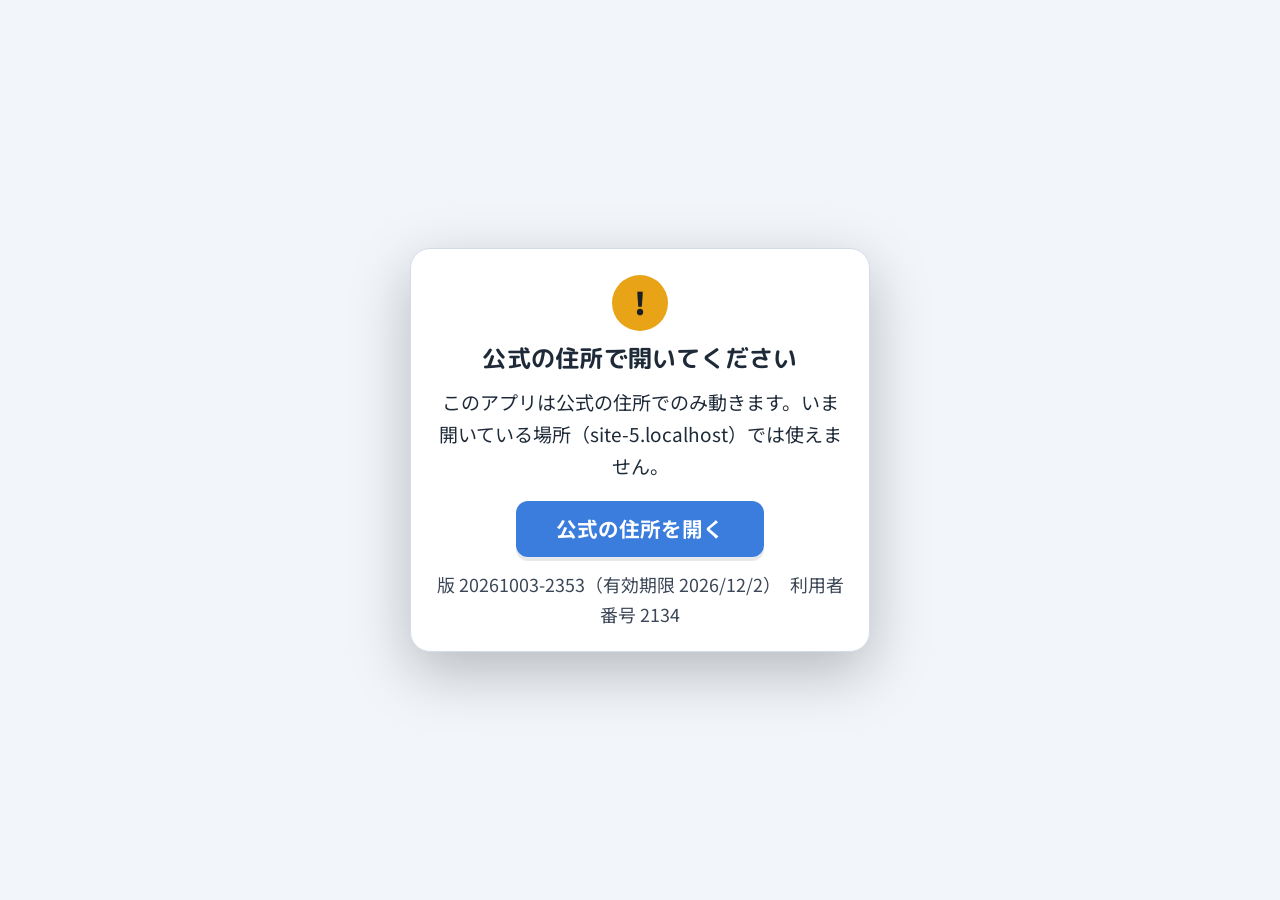
==== commit b49e5209: "v60: アプリに決済（PAY.JP）の購入・解約・チケットの流れ" ====
--- a/index.html
+++ b/index.html
@@ -202,6 +202,8 @@
 .infopanel b{color:var(--primary)}
 .infoclose{position:absolute;right:8px;top:8px;width:30px;height:30px;border-radius:50%;border:1px solid var(--line);background:var(--surface);font-weight:700}
 .status-done{color:var(--good);font-weight:700}
+.paybox{border:1px solid var(--line);border-radius:var(--radius-xs,10px);padding:10px 12px;background:var(--surface);margin-top:6px}.paybox label{display:block;margin-bottom:6px}#payCard{min-height:40px;padding:6px 8px;border:1px solid var(--line);border-radius:8px;background:#fff}#payCard .PayjpElement--focus{outline:2px solid var(--primary)}
+.status-warn{color:#b45309;font-weight:600}
 .list{display:flex;flex-direction:column;gap:8px}
 .linkrow{display:flex;align-items:center;justify-content:space-between;gap:10px;width:100%;text-align:left;padding:12px 14px;border-radius:var(--radius-sm);border:1px solid var(--line);background:var(--surface)}
 .linkrow .arrow{color:var(--muted)}
@@ -1043,7 +1045,7 @@
   <div class="passage short" id="colProbe" aria-hidden="true">あ</div><!-- 本文の文字の大きさを測るためだけの要素（表示しない） -->
 </div>
 <script>
-const t=["p01","p03","p05"],e=[{name:"ハヤブサ",tier:"ダイヤ",score:55400},{name:"よみ太",tier:"プラチナ",score:49800},{name:"Kanae_R",tier:"プラチナ",score:45100},{name:"ロジカル君",tier:"ゴールド",score:40600},{name:"しずく",tier:"ゴールド",score:36900},{name:"Taro_T",tier:"ゴールド",score:33500},{name:"ねこまんま",tier:"シルバー",score:30200},{name:"Mika",tier:"シルバー",score:27e3},{name:"おおかみ",tier:"シルバー",score:24100},{name:"Yuki_08",tier:"ブロンズ",score:21300},{name:"まるお",tier:"ブロンズ",score:18200},{name:"Sora",tier:"ブロンズ",score:14900}],n={A:{name:"単文",desc:"「、」のない一節（8〜14字）を一瞬で読み取る"},B:{name:"二節",desc:"「、」で分かれた2つの節を一度に読み取る"},C:{name:"三節",desc:"3つの節のつながり（順序・理由）まで読み取る"},D:{name:"四節以上",desc:"4つ以上の節（40〜70字）。2〜3行に渡る文を、順序・理由まで読み取る"}},s={daily:"日常会話",novel:"小説・エッセイ",news:"ニュース",essay:"新聞・評論",culture:"教養",hist:"学習・歴史",sci:"学習・理科",civ:"学習・公民"};let a=[],r=[],i=[];const o={embedded:!1,url:"https://yomikai.tsunashiman.com/data/bank.json"},l="試作版 v60（2026-10-03）",c={feedbackEndpoint:"https://yomikai.tsunashiman.com/api/collect.php",feedbackMail:"",builtInTester:"",stockUrl:"auto",channel:"pages",build:"20261003-2243",expires:"2026-12-02",officialUrl:"https://yomikai.tsunashiman.com/",allowedHosts:["yomikai.tsunashiman.com","tsunashiman.github.io"],staleDays:14,edition:"proto",apiBase:"https://yomikai.tsunashiman.com/api/"},d=(()=>{const t="kv";let e=null;function n(){return e||(e=new Promise((n,s)=>{try{if("undefined"==typeof indexedDB)return void s(new Error("no indexedDB"));const a=indexedDB.open("lrta-store",1);a.onupgradeneeded=()=>{try{a.result.createObjectStore(t)}catch(t){}},a.onsuccess=()=>{const t=a.result;t.onversionchange=()=>{try{t.close()}catch(t){}e=null},n(t)},a.onerror=()=>s(a.error||new Error("open failed")),a.onblocked=()=>s(new Error("blocked"))}catch(t){s(t)}}),e.catch(()=>{e=null}),e)}async function s(e){try{const s=await n();return await new Promise((n,a)=>{const r=s.transaction(t,"readonly").objectStore(t).get(e);r.onsuccess=()=>n(void 0===r.result?null:r.result),r.onerror=()=>a(r.error)})}catch(t){return}}async function a(e,s){try{const a=await n();return await new Promise((n,r)=>{const i=a.transaction(t,"readwrite");i.objectStore(t).put(s,e),i.oncomplete=()=>n(),i.onerror=()=>r(i.error),i.onabort=()=>r(i.error||new Error("abort"))}),!0}catch(t){return!1}}function r(t){try{localStorage.removeItem(t)}catch(t){}}return{get:s,set:a,del:async function(e){try{const s=await n();return await new Promise((n,a)=>{const r=s.transaction(t,"readwrite");r.objectStore(t).delete(e),r.oncomplete=()=>n(),r.onerror=()=>a(r.error)}),!0}catch(t){return!1}},loadBig:async function(t){const e=await s(t);if(null!=e)return e;const n=function(t){try{const e=localStorage.getItem(t);return e?JSON.parse(e):null}catch(t){return null}}(t);return n?(a(t,n).then(e=>{e&&r(t)}),n):null},saveBig:async function(t,e){if(await a(t,e))return r(t),"idb";try{return localStorage.setItem(t,JSON.stringify(e)),"ls"}catch(t){return""}},usage:async function(){try{if(navigator.storage&&navigator.storage.estimate){const t=await navigator.storage.estimate();return{used:t.usage||0,quota:t.quota||0}}}catch(t){}return null},hasIdb:"undefined"!=typeof indexedDB}})(),u=(()=>{const t=new TextEncoder,e=(()=>{const t=new Uint32Array(256);for(let e=0;e<256;e++){let n=e;for(let t=0;t<8;t++)n=1&n?3988292384^n>>>1:n>>>1;t[e]=n>>>0}return t})();function n(t){let n=4294967295;for(let s=0;s<t.length;s++)n=e[255&(n^t[s])]^n>>>8;return(4294967295^n)>>>0}function s(e){const s=[],a=[];let r=0;const i=t=>[255&t,t>>>8&255],o=t=>[255&t,t>>>8&255,t>>>16&255,t>>>24&255];e.forEach(e=>{const l=t.encode(e.name),c=e.data instanceof Uint8Array?e.data:t.encode(String(e.data)),d=n(c),u=new Uint8Array([...o(67324752),...i(20),...i(2048),...i(0),...i(0),...i(33),...o(d),...o(c.length),...o(c.length),...i(l.length),...i(0),...l]);s.push(u,c),a.push(new Uint8Array([...o(33639248),...i(20),...i(20),...i(2048),...i(0),...i(0),...i(33),...o(d),...o(c.length),...o(c.length),...i(l.length),...i(0),...i(0),...i(0),...i(0),...o(0),...o(r),...l])),r+=u.length+c.length});const l=a.reduce((t,e)=>t+e.length,0),c=new Uint8Array([...o(101010256),...i(0),...i(0),...i(e.length),...i(e.length),...o(l),...o(r),...i(0)]),d=r+l+c.length,u=new Uint8Array(d);let p=0;return s.concat(a,[c]).forEach(t=>{u.set(t,p),p+=t.length}),u}async function a(t){if("undefined"==typeof DecompressionStream)throw new Error("no DecompressionStream");const e=new DecompressionStream("deflate-raw"),n=new Blob([t]).stream().pipeThrough(e),s=await new Response(n).arrayBuffer();return new Uint8Array(s)}async function r(t){const e=new Uint8Array(t),n=new DataView(t),s=new TextDecoder;let r=-1;for(let t=e.length-22;t>=Math.max(0,e.length-7e4);t--)if(101010256===n.getUint32(t,!0)){r=t;break}if(r<0)throw new Error("zip ではありません");const i=n.getUint16(r+10,!0);let o=n.getUint32(r+16,!0);const l=new Map;for(let t=0;t<i;t++){if(33639248!==n.getUint32(o,!0))throw new Error("zip の目次が壊れています");const t=n.getUint16(o+10,!0),r=n.getUint32(o+20,!0),i=n.getUint16(o+28,!0),c=n.getUint16(o+30,!0),d=n.getUint16(o+32,!0),u=n.getUint32(o+42,!0),p=s.decode(e.subarray(o+46,o+46+i)),h=u+30+n.getUint16(u+26,!0)+n.getUint16(u+28,!0),m=e.subarray(h,h+r);l.set(p,0===t?m:8===t?await a(m):null),o+=46+i+c+d}return l}function i(t){let e="";for(t+=1;t>0;){const n=(t-1)%26;e=String.fromCharCode(65+n)+e,t=Math.floor((t-1)/26)}return e}const o=t=>String(null==t?"":t).replace(/&/g,"&amp;").replace(/</g,"&lt;").replace(/>/g,"&gt;").replace(/"/g,"&quot;").replace(/[\u0000-\u0008\u000B\u000C\u000E-\u001F]/g,"");function l(t){const e=(t.widths||[]).map((t,e)=>'<col min="'+(e+1)+'" max="'+(e+1)+'" width="'+t+'" customWidth="1"/>').join(""),n=t.rowStyles||{0:1},s=(t.rows||[]).map((t,e)=>{const s=n[e],a=s?' s="'+s+'"':"";return'<row r="'+(e+1)+'"'+(s?' s="'+s+'" customFormat="1"':"")+">"+t.map((t,n)=>{if(null==t||""===t)return s?'<c r="'+i(n)+(e+1)+'"'+a+"/>":"";const r=i(n)+(e+1);return"number"==typeof t&&isFinite(t)?'<c r="'+r+'"'+a+"><v>"+t+"</v></c>":'<c r="'+r+'" t="inlineStr"'+a+'><is><t xml:space="preserve">'+o(t)+"</t></is></c>"}).join("")+"</row>"}).join(""),a=void 0===t.freezeRows?1:t.freezeRows,r=a>0?'<pane ySplit="'+a+'" topLeftCell="A'+(a+1)+'" activePane="bottomLeft" state="frozen"/>':"",l=(t.validations||[]).map(t=>{const e=t.col+t.fromRow+":"+(t.colTo||t.col)+t.toRow,n=t.prompt?' promptTitle="'+o(String(t.title||"").slice(0,32))+'" prompt="'+o(String(t.prompt).slice(0,255))+'"':"";return t.list?'<dataValidation type="list" allowBlank="1" showInputMessage="1" showErrorMessage="'+(t.strict?"1":"0")+'"'+n+' sqref="'+e+'"><formula1>"'+o(t.list.join(",").slice(0,255))+'"</formula1></dataValidation>':'<dataValidation allowBlank="1" showInputMessage="1" showErrorMessage="1"'+n+' sqref="'+e+'"/>'}).join("");return'<?xml version="1.0" encoding="UTF-8" standalone="yes"?><worksheet xmlns="http://schemas.openxmlformats.org/spreadsheetml/2006/main"><sheetPr><pageSetUpPr fitToPage="1"/></sheetPr><sheetViews><sheetView workbookViewId="0">'+r+"</sheetView></sheetViews>"+(e?"<cols>"+e+"</cols>":"")+"<sheetData>"+s+"</sheetData>"+(l?'<dataValidations count="'+(t.validations||[]).length+'">'+l+"</dataValidations>":"")+'<pageMargins left="0.4" right="0.4" top="0.5" bottom="0.5" header="0.3" footer="0.3"/><pageSetup paperSize="9" orientation="landscape" fitToWidth="1" fitToHeight="0"/></worksheet>'}return{readXlsx:async function(t){const e=await r(t),n=new TextDecoder,s=new DOMParser,a=t=>{const a=e.get(t);return a?s.parseFromString(n.decode(a),"application/xml"):null},i=[],o=a("xl/sharedStrings.xml");o&&o.querySelectorAll("si").forEach(t=>{i.push(Array.from(t.querySelectorAll("t")).map(t=>t.textContent).join(""))});const l=a("xl/workbook.xml"),c=a("xl/_rels/workbook.xml.rels"),d={};c&&c.querySelectorAll("Relationship").forEach(t=>{d[t.getAttribute("Id")]=t.getAttribute("Target")});const u=[],p=l?Array.from(l.getElementsByTagName("sheet")):[];return(p.length?p.map(t=>{const e=t.getAttribute("r:id")||t.getAttributeNS("http://schemas.openxmlformats.org/officeDocument/2006/relationships","id");let n=d[e]||"";return n.startsWith("/")?n=n.slice(1):n.startsWith("xl/")||(n="xl/"+n),{name:t.getAttribute("name"),path:n}}):[{name:"Sheet1",path:"xl/worksheets/sheet1.xml"}]).forEach(t=>{const e=a(t.path);if(!e)return;const n=[];Array.from(e.getElementsByTagName("row")).forEach(t=>{const e=Number(t.getAttribute("r"))||n.length+1,s=[];Array.from(t.getElementsByTagName("c")).forEach(t=>{const e=t.getAttribute("r")||"",n=e?function(t){let e=0;for(const n of t){if(!(n>="A"&&n<="Z"))break;e=26*e+(n.charCodeAt(0)-64)}return e-1}(e):s.length,a=t.getAttribute("t");let r="";if("s"===a){const e=t.getElementsByTagName("v")[0];r=e&&i[Number(e.textContent)]||""}else if("inlineStr"===a)r=Array.from(t.getElementsByTagName("t")).map(t=>t.textContent).join("");else{const e=t.getElementsByTagName("v")[0];r=e?e.textContent:"","b"===a&&(r="1"===r?"TRUE":"FALSE")}s[n]=r}),n[e-1]=Array.from(s,t=>null==t?"":String(t))});for(let t=0;t<n.length;t++)n[t]||(n[t]=[]);u.push({name:t.name,rows:n})}),{sheets:u}},writeXlsx:function(t){const e=[];return e.push({name:"[Content_Types].xml",data:'<?xml version="1.0" encoding="UTF-8" standalone="yes"?><Types xmlns="http://schemas.openxmlformats.org/package/2006/content-types"><Default Extension="rels" ContentType="application/vnd.openxmlformats-package.relationships+xml"/><Default Extension="xml" ContentType="application/xml"/><Override PartName="/xl/workbook.xml" ContentType="application/vnd.openxmlformats-officedocument.spreadsheetml.sheet.main+xml"/><Override PartName="/xl/styles.xml" ContentType="application/vnd.openxmlformats-officedocument.spreadsheetml.styles+xml"/>'+t.map((t,e)=>'<Override PartName="/xl/worksheets/sheet'+(e+1)+'.xml" ContentType="application/vnd.openxmlformats-officedocument.spreadsheetml.worksheet+xml"/>').join("")+"</Types>"}),e.push({name:"_rels/.rels",data:'<?xml version="1.0" encoding="UTF-8" standalone="yes"?><Relationships xmlns="http://schemas.openxmlformats.org/package/2006/relationships"><Relationship Id="rId1" Type="http://schemas.openxmlformats.org/officeDocument/2006/relationships/officeDocument" Target="xl/workbook.xml"/></Relationships>'}),e.push({name:"xl/workbook.xml",data:'<?xml version="1.0" encoding="UTF-8" standalone="yes"?><workbook xmlns="http://schemas.openxmlformats.org/spreadsheetml/2006/main" xmlns:r="http://schemas.openxmlformats.org/officeDocument/2006/relationships"><sheets>'+t.map((t,e)=>'<sheet name="'+o(String(t.name||"Sheet"+(e+1)).slice(0,31))+'" sheetId="'+(e+1)+'" r:id="rId'+(e+1)+'"/>').join("")+"</sheets></workbook>"}),e.push({name:"xl/_rels/workbook.xml.rels",data:'<?xml version="1.0" encoding="UTF-8" standalone="yes"?><Relationships xmlns="http://schemas.openxmlformats.org/package/2006/relationships">'+t.map((t,e)=>'<Relationship Id="rId'+(e+1)+'" Type="http://schemas.openxmlformats.org/officeDocument/2006/relationships/worksheet" Target="worksheets/sheet'+(e+1)+'.xml"/>').join("")+'<Relationship Id="rId'+(t.length+1)+'" Type="http://schemas.openxmlformats.org/officeDocument/2006/relationships/styles" Target="styles.xml"/></Relationships>'}),e.push({name:"xl/styles.xml",data:'<?xml version="1.0" encoding="UTF-8" standalone="yes"?><styleSheet xmlns="http://schemas.openxmlformats.org/spreadsheetml/2006/main"><fonts count="3"><font><sz val="11"/><name val="Yu Gothic"/></font><font><b/><sz val="11"/><name val="Yu Gothic"/></font><font><i/><sz val="10"/><color rgb="FF555555"/><name val="Yu Gothic"/></font></fonts><fills count="6"><fill><patternFill patternType="none"/></fill><fill><patternFill patternType="gray125"/></fill><fill><patternFill patternType="solid"><fgColor rgb="FFD9E7FD"/></patternFill></fill><fill><patternFill patternType="solid"><fgColor rgb="FFF2F2F2"/></patternFill></fill><fill><patternFill patternType="solid"><fgColor rgb="FFFFF6D5"/></patternFill></fill><fill><patternFill patternType="solid"><fgColor rgb="FFFFD9A8"/></patternFill></fill></fills><borders count="1"><border><left/><right/><top/><bottom/><diagonal/></border></borders><cellStyleXfs count="1"><xf numFmtId="0" fontId="0" fillId="0" borderId="0"/></cellStyleXfs><cellXfs count="5"><xf numFmtId="0" fontId="0" fillId="0" borderId="0" xfId="0" applyAlignment="1"><alignment wrapText="1" vertical="top"/></xf><xf numFmtId="0" fontId="1" fillId="2" borderId="0" xfId="0" applyFont="1" applyFill="1" applyAlignment="1"><alignment wrapText="1" vertical="top"/></xf><xf numFmtId="0" fontId="2" fillId="3" borderId="0" xfId="0" applyFont="1" applyFill="1" applyAlignment="1"><alignment wrapText="1" vertical="top"/></xf><xf numFmtId="0" fontId="0" fillId="4" borderId="0" xfId="0" applyFill="1" applyAlignment="1"><alignment wrapText="1" vertical="top"/></xf><xf numFmtId="0" fontId="1" fillId="5" borderId="0" xfId="0" applyFont="1" applyFill="1" applyAlignment="1"><alignment wrapText="1" vertical="top"/></xf></cellXfs><cellStyles count="1"><cellStyle name="Normal" xfId="0" builtinId="0"/></cellStyles></styleSheet>'}),t.forEach((t,n)=>e.push({name:"xl/worksheets/sheet"+(n+1)+".xml",data:l(t)})),new Blob([s(e)],{type:"application/vnd.openxmlformats-officedocument.spreadsheetml.sheet"})},parseCsv:function(t){const e=[];let n=[],s="",a=!1;for(let r=0;r<t.length;r++){const i=t[r];a?'"'===i?'"'===t[r+1]?(s+='"',r++):a=!1:s+=i:'"'===i?a=!0:","===i?(n.push(s),s=""):"\n"===i||"\r"===i?("\r"===i&&"\n"===t[r+1]&&r++,n.push(s),e.push(n),n=[],s=""):s+=i}return(""!==s||n.length)&&(n.push(s),e.push(n)),e},decodeText:function(t){const e=new Uint8Array(t);if(239===e[0]&&187===e[1]&&191===e[2])return new TextDecoder("utf-8").decode(e.subarray(3));try{return new TextDecoder("utf-8",{fatal:!0}).decode(e)}catch(t){try{return new TextDecoder("shift_jis").decode(e)}catch(t){return new TextDecoder("utf-8").decode(e)}}},csvBlob:function(t){const e=t.map(t=>t.map(t=>{const e=String(null==t?"":t);return/[",\n\r]/.test(e)?'"'+e.replace(/"/g,'""')+'"':e}).join(",")).join("\r\n");return new Blob(["\ufeff"+e],{type:"text/csv;charset=utf-8"})},zipStore:s,crc32:n,unzip:r}})(),p=function(){const t="lrta.ctrl.v1";function e(){const t=new Date;return t.getFullYear()+"-"+String(t.getMonth()+1).padStart(2,"0")+"-"+String(t.getDate()).padStart(2,"0")}const n=()=>"pages"===c.channel;function s(){const t=c.stockUrl;if(!t)return"";if("auto"!==t)return/\/$/.test(t)?t:t+"/";if(/^https?:$/.test(location.protocol))try{return new URL("stock/",location.href).href}catch(t){return""}return""}function a(t){return"artifact"!==c.channel&&!!(void 0===t?s():t)}function r(){if(!n())return!0;if("https:"!==location.protocol)return!1;const t=String(location.hostname||"").toLowerCase();return(c.allowedHosts||[]).some(e=>e&&t===String(e).toLowerCase())}function i(t){let e=c.expires||"";const n=c.build||"";return n&&t&&t.extend&&"string"==typeof t.extend[n]&&t.extend[n]>e&&(e=t.extend[n]),e}function o(t){return!!(t&&t.testEnd&&t.testEnd.ended&&"release"!==(c.edition||"proto"))}return{CTRL_KEY:t,loadCtrl:function(){const e={okAt:0,at:0,installedAt:Date.now(),minBuild:"",revoked:[],revokedTesters:[],extend:{},notice:"",testEnd:null};try{const n=JSON.parse(localStorage.getItem(t)||"{}");return Object.assign(e,n&&"object"==typeof n?n:{})}catch(t){return e}},saveCtrl:function(e){try{localStorage.setItem(t,JSON.stringify(e))}catch(t){}},webChannel:n,defaultBase:s,canCheckIn:a,hostOk:r,buildExpires:i,lockReason:function(t,s){if(o(t))return"testEnd";if(!r())return"host";const l=c.build||"";if(l&&Array.isArray(t.revoked)&&t.revoked.indexOf(l)>=0)return"revoked";if(l&&t.minBuild&&l<t.minBuild)return"revoked";const d=Date.now(),u=864e5*(Number(c.staleDays)||14),p=(t.okAt||0)>d-u;if(n()&&a(s)&&!p&&d-(t.installedAt||d)>u)return"stale";const h=i(t);return!(h&&e()>h)||n()&&p?"":"expired"},testEnded:o,todayStr:e}}();function h(){"use strict";const t=t=>document.getElementById(t),a="lrta.proto.v1",o={1:1,2:1.3,3:1.6,4:2},h={A:1,B:1.3,C:1.6,D:2},m={1:"日常会話",2:"小説・エッセイ",3:"ネットニュース",4:"新聞・評論"},g=5e3,b=500,f=t=>"¥"+t.toLocaleString(),y=f(500)+"/月",v=f(g)+"/年",x="月額換算 "+f(Math.round(g/12)),w=Math.round(500/30),k=Math.round(g/365),L="月 500 円／年 "+g.toLocaleString()+" 円（2か月分無料）",S="※サブスク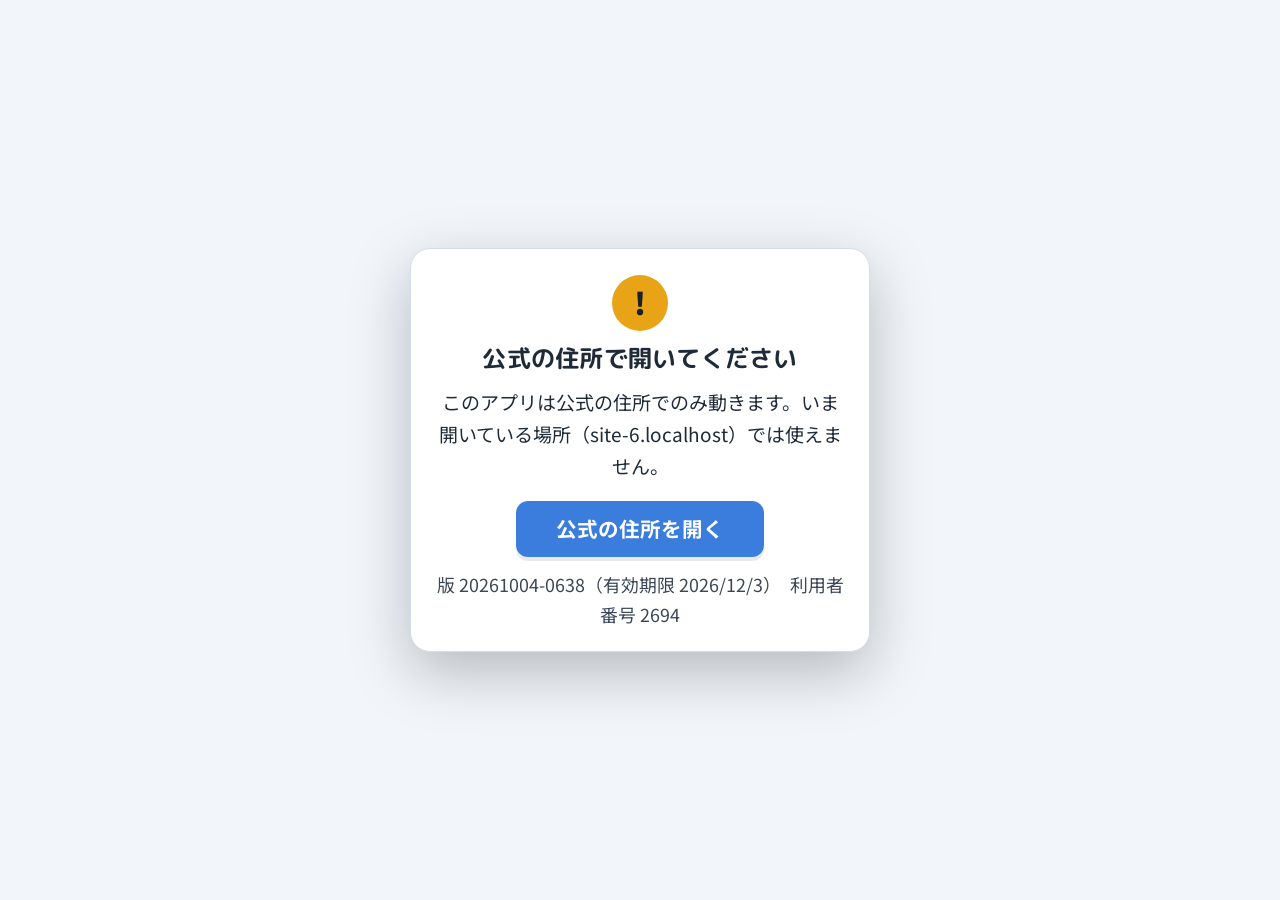
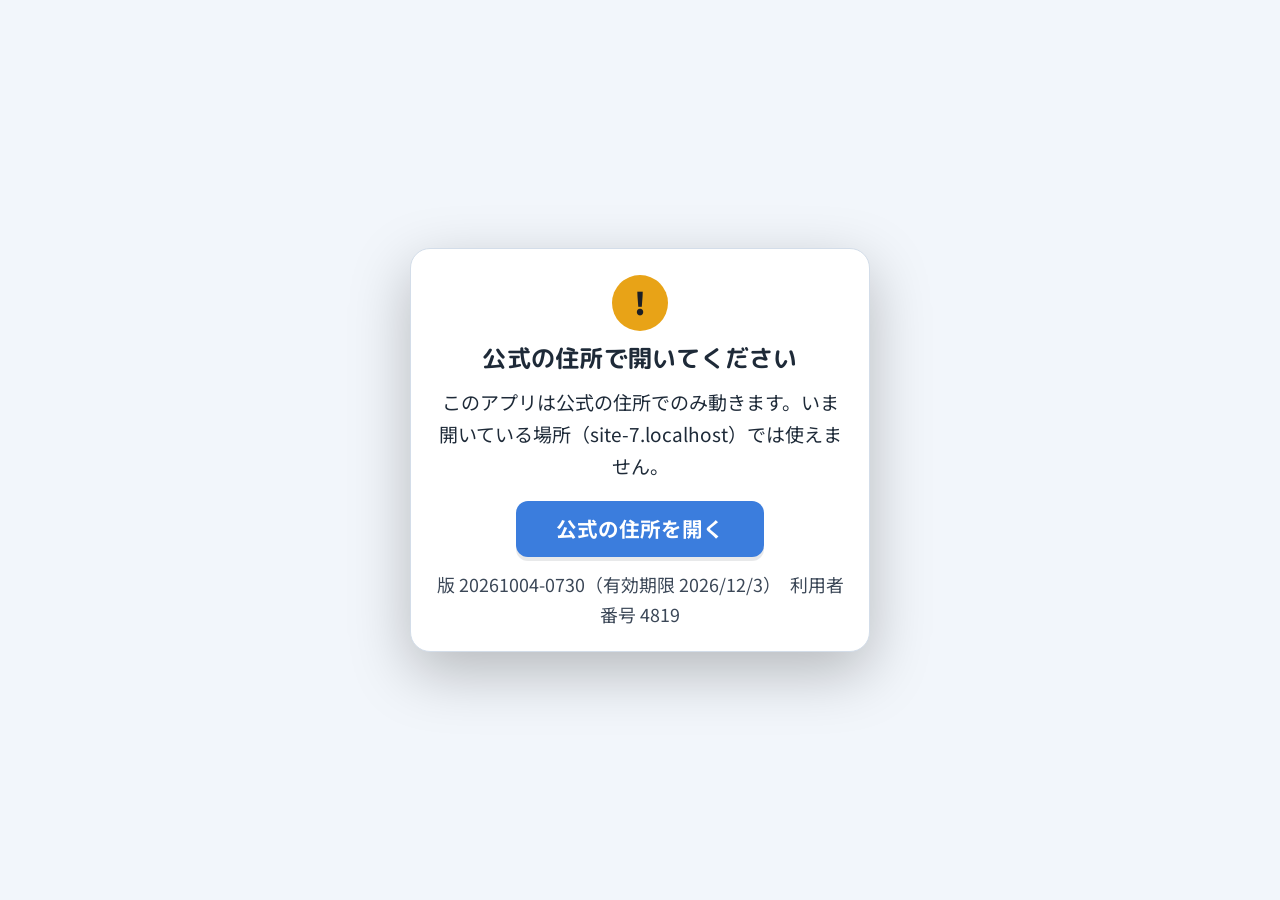
